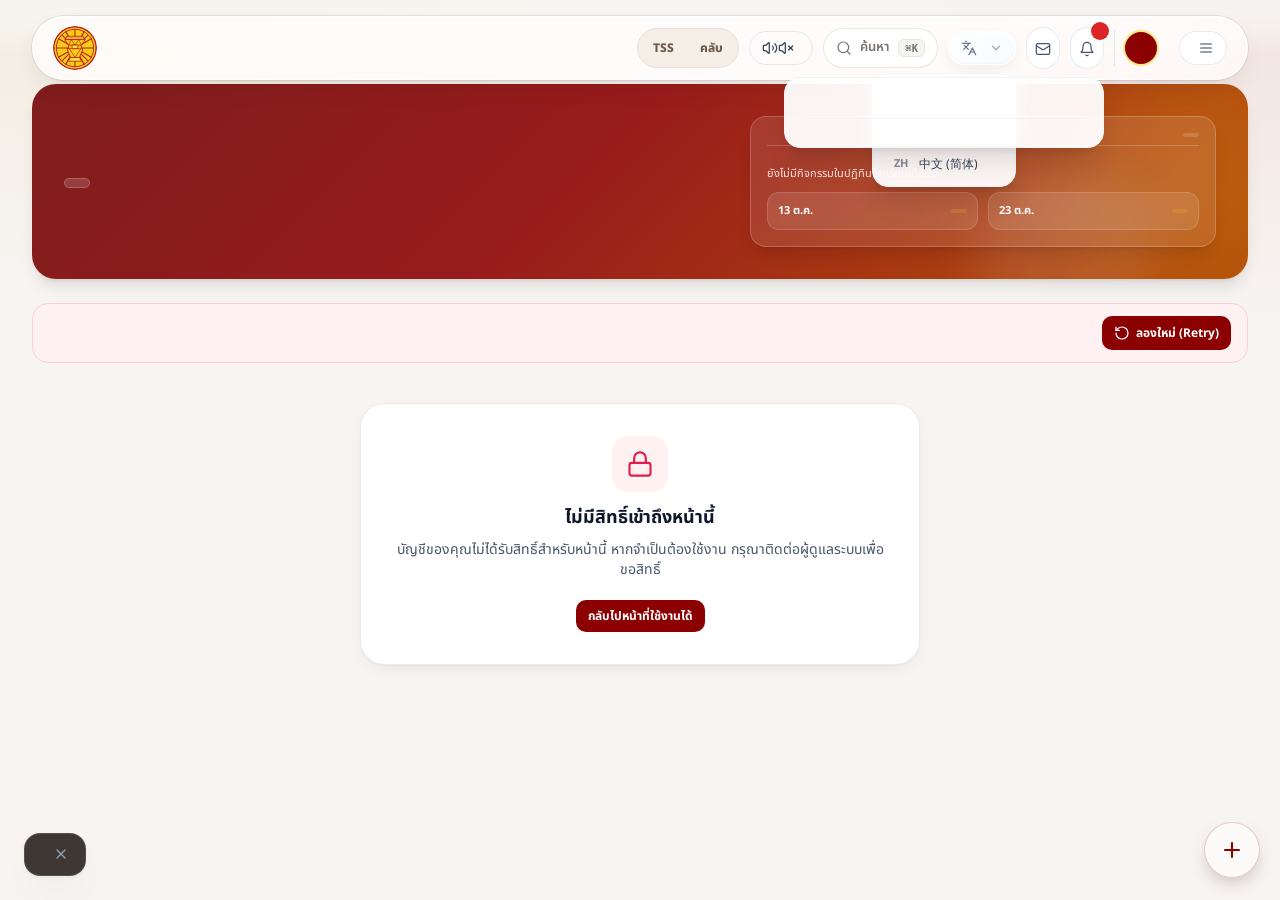
==== dev/index.html @ 31b565ce "Add files via upload" ====
<!DOCTYPE html>
<html lang="th">
<head>
    <meta charset="UTF-8">
    <meta name="viewport" content="width=device-width, initial-scale=1.0">
    <meta name="referrer" content="no-referrer">
    <!-- Favicon: Thammasat University emblem supplied by the school (embedded, no external request) -->
    <link rel="icon" type="image/png" sizes="32x32" href="[data-uri]">
    <link rel="apple-touch-icon" sizes="180x180" href="[data-uri]">
    <meta name="theme-color" content="#8b0000">
    <!-- ===== CONFIGURATION ======================================================================
         If this HTML is hosted OUTSIDE Google Apps Script, put your Web App URL here, e.g.
         apiUrl: 'https://script.google.com/macros/s/AKfy.../exec'
         Leave empty when the page is served by the Apps Script project itself (doGet).
         This URL is not a secret. Never put passwords or keys in this file.
         ========================================================================================= -->
    <script src="config.js"></script>
    <script>/* Boot guard — if the page cannot start (a script fails, a library is blocked, or the server never answers), show why and what to try,
   instead of a blank or endless loading screen. Shows nothing when the app starts normally. No data is sent anywhere. */
(function () {
  var errs = [];
  window.addEventListener('error', function (e) {
    var src = e && e.target && e.target !== window && (e.target.src || e.target.href);
    errs.push(src ? 'โหลดไฟล์ไม่ได้: ' + String(src).split('?')[0] : String((e && e.message) || 'script error'));
  }, true);
  window.addEventListener('unhandledrejection', function (e) { var r = e && e.reason; if (r && !r.isFromCancelledTransition) errs.push(String(r.message || r)); });
  function state() {
    var b = document.body;
    if (!window.Alpine || !b || !b._x_dataStack) return 'noalpine';
    try { var d = window.Alpine.$data(b); if (d.authView === 'loading' && !d.isLoggedIn) return 'noserver'; } catch (e) { return 'noalpine'; }
    return 'ok';
  }
  function show(kind) {
    if (document.getElementById('tss-boot-guard')) return;
    var box = document.createElement('div');
    box.id = 'tss-boot-guard'; box.setAttribute('role', 'alert');
    box.style.cssText = 'position:fixed;inset:0;z-index:2147483000;background:#faf7f5;display:flex;align-items:flex-start;justify-content:center;overflow:auto;padding:24px 16px;font-family:Sarabun,system-ui,-apple-system,sans-serif;color:#1f1b18';
    var ua = navigator.userAgent, ios = /iPhone|iPad|iPod/.test(ua) || (/Macintosh/.test(ua) && 'ontouchend' in document), safari = /Safari/.test(ua) && !/Chrome|CriOS|FxiOS|EdgiOS/.test(ua);
    var title = kind === 'noserver' ? 'เชื่อมต่อเซิร์ฟเวอร์ของระบบไม่ได้' : 'หน้าเว็บโหลดไม่สมบูรณ์';
    var steps = [
      'กด “โหลดใหม่” ด้านล่าง หรือปิดแท็บแล้วเปิดลิงก์ระบบใหม่',
      'ถ้าในเบราว์เซอร์นี้ลงชื่อเข้าใช้ Google ไว้มากกว่า 1 บัญชี ให้ออกจากระบบบัญชี Google ทั้งหมดในเบราว์เซอร์นี้ แล้วเปิดลิงก์ระบบใหม่ (ระบบนี้ไม่ต้องใช้บัญชี Google)',
      ios || safari ? 'iPhone/iPad: ตั้งค่า → แอป → Safari → ขั้นสูง → ข้อมูลเว็บไซต์ → ค้นหาและลบ “google.com” และ “googleusercontent.com” แล้วเปิดใหม่' : 'ล้างข้อมูลเว็บไซต์ (คุกกี้และแคช) ของ google.com และ googleusercontent.com แล้วเปิดใหม่',
      'ถ้าเปิดในโหมดส่วนตัว (Private) ได้ แสดงว่าปัญหาอยู่ที่ข้อมูลหรือบัญชีที่ค้างในเบราว์เซอร์ ไม่ใช่ข้อมูลในระบบ'
    ];
    var detail = (errs.slice(0, 3).join(' | ') || (kind === 'noserver' ? 'ไม่มีคำตอบจากเซิร์ฟเวอร์' : 'สคริปต์ของหน้าไม่เริ่มทำงาน')) + ' • ' + (ios ? 'iOS/iPadOS ' : '') + (safari ? 'Safari' : ua.replace(/^.*\)\s*/, '').slice(0, 60));
    box.innerHTML = '<div style="max-width:560px;width:100%;background:#fff;border:1px solid #ece4df;border-radius:20px;padding:22px;box-shadow:0 20px 40px -24px rgba(41,32,28,.4)">' +
      '<div style="font-size:12px;font-weight:800;color:#8b0000;letter-spacing:.04em">TSS CareSpace</div>' +
      '<h1 style="font-size:20px;font-weight:800;margin:4px 0 10px">' + title + '</h1>' +
      '<ol style="list-style:decimal;padding-left:20px;margin:0 0 14px;display:flex;flex-direction:column;gap:6px;font-size:15px;line-height:1.55"></ol>' +
      '<button type="button" style="min-height:44px;padding:0 18px;border-radius:12px;background:#8b0000;color:#fff;font-weight:700;font-size:15px;border:0">โหลดใหม่</button>' +
      '<p style="margin-top:14px;font-size:12px;color:#78716c;word-break:break-word">ถ้ายังเปิดไม่ได้ ถ่ายภาพหน้าจอนี้ส่งให้ผู้ดูแลระบบ — รายละเอียด: <span></span></p></div>';
    var ol = box.querySelector('ol');
    steps.forEach(function (s) { var li = document.createElement('li'); li.textContent = s; ol.appendChild(li); });
    box.querySelector('span').textContent = detail;
    box.querySelector('button').addEventListener('click', function () { location.reload(); });
    (document.body || document.documentElement).appendChild(box);
  }
  function check(kind, ms) { setTimeout(function () { var s = state(); if (s === kind || (kind === 'noserver' && s === 'noalpine')) show(s); }, ms); }
  function arm() { check('noalpine', 15000); check('noserver', 30000); }
  if (document.readyState === 'loading') document.addEventListener('DOMContentLoaded', arm); else arm();
})();
</script>
    <title>ระบบดูแลช่วยเหลือนักเรียน - โรงเรียนสาธิตแห่งมหาวิทยาลัยธรรมศาสตร์</title>
    <!-- Tailwind CSS: compiled at build time (gen/assemble_fe.py); placed where the CDN script stood, before the design layers -->
    <link rel="stylesheet" href="css/app-5-7f25c49896.css" id="tss-tw">
    <!-- Alpine.js -->
    <script defer src="https://cdn.jsdelivr.net/npm/alpinejs@3.x.x/dist/cdn.min.js"></script>
    <!-- Chart.js for Spider Web Radar Chart -->
    
    <!-- SheetJS (xlsx) for Real .xlsx Export -->
    
    <!-- Google Fonts: Inter, Sarabun, Mali -->
    <link href="https://fonts.googleapis.com/css2?family=Inter:wght@300;400;500;600;700&family=Noto+Sans+Thai:wght@400;500;600;700&family=Mali:wght@400;500;600;700&family=Sarabun:wght@200;300;400;500;600;700&display=swap" rel="stylesheet">
    <link rel="stylesheet" href="css/app-6-52cddccffd.css">
<style id="tss-care">
/* ===== การดูแลต่อเนื่องและความปลอดภัย ===== */
.sg-box{margin-top:10px;background:#fff;border:1.5px solid #f3c6c6;border-radius:14px;padding:10px 12px;color:#4a1212}
.sg-box b{display:block;color:var(--tss-red);margin-bottom:4px}.sg-box ol{list-style:decimal;padding-left:20px;display:flex;flex-direction:column;gap:3px;font-size:13.5px}
.sg-contacts{margin-top:6px;font-size:13px;font-weight:700;color:#7c2d12}.sg-after{border-color:var(--tss-red-500);background:var(--tss-red-50)}
.sf-box{border:1.5px solid #f3c6c6}.sf-count{font-size:12px;font-weight:800;padding:2px 10px;border-radius:999px;background:var(--tss-orange-50);color:#9a3412;border:1px solid #fed7aa}
.sf-steps{display:flex;flex-direction:column;gap:8px;margin-top:8px}
.sf-steps li{display:flex;gap:10px;align-items:flex-start;border:1px solid var(--tss-line);border-radius:12px;padding:9px 11px;background:#fff}
.sf-steps li.is-done{background:#f3fbf6;border-color:#bfe8cf}
.sf-steps small{display:block;font-size:12.5px;color:var(--tss-mute)}
.sf-n{flex:none;width:26px;height:26px;border-radius:50%;display:grid;place-items:center;font-weight:800;font-size:13px;background:var(--tss-orange-50);color:#9a3412}
.sf-steps li.is-done .sf-n{background:#16a34a;color:#fff}
.sf-form{margin-top:8px;display:flex;flex-direction:column;gap:8px;background:var(--tss-bg);border:1px dashed var(--tss-line-2);border-radius:12px;padding:10px}
.tl-s-late{background:var(--tss-red-50);color:var(--tss-red);border-color:#f3c6c6}
.cp-grid{display:grid;grid-template-columns:repeat(auto-fit,minmax(300px,1fr));gap:12px}
.cp-h{display:flex;align-items:center;gap:8px;flex-wrap:wrap;margin-bottom:6px}.cp-h h5{font-size:15px;font-weight:800;color:var(--tss-ink)}
.cp-tier{display:inline-flex;align-items:center;gap:6px;font-weight:800;border-radius:12px;padding:6px 12px;background:var(--tss-yellow-50);color:#854d0e;border:1px solid #fde68a}
.cp-tier.cp-tier-2{background:var(--tss-orange-50);color:#9a3412;border-color:#fed7aa}.cp-tier.cp-tier-3{background:var(--tss-red-50);color:var(--tss-red);border-color:#f3c6c6}
.cp-str,.cp-refs,.cp-consent,.cp-disc{display:flex;flex-direction:column;gap:6px}
.cp-str li,.cp-refs li,.cp-consent li,.cp-disc li{display:flex;gap:8px;align-items:flex-start;flex-wrap:wrap;border:1px solid var(--tss-line);border-radius:12px;padding:8px 10px;background:#fff;font-size:13.5px}
.cp-str li .min-w-0,.cp-refs li .min-w-0,.cp-consent li .min-w-0,.cp-disc li .min-w-0{flex:1}
.cp-form{background:var(--tss-bg);border:1px solid var(--tss-line);border-radius:16px;padding:12px;display:flex;flex-direction:column;gap:10px}
.cp-acts{display:flex;gap:6px;flex-wrap:wrap}.cp-close{border-color:#f3c6c6}
.rv-list{display:flex;flex-direction:column;gap:8px}
.rv-list li{display:flex;gap:12px;align-items:flex-start;flex-wrap:wrap;border:1px solid var(--tss-line);border-left:4px solid var(--tss-yellow-500);border-radius:14px;padding:10px 12px;background:#fff}
.rv-txt{flex:1;min-width:220px;font-size:13.5px}.rv-acts{display:flex;gap:6px;flex-wrap:wrap}
.rv-move{width:100%;display:flex;gap:8px;flex-wrap:wrap;align-items:flex-end;background:var(--tss-bg);border-radius:12px;padding:8px}
.io-grid{display:grid;grid-template-columns:repeat(auto-fit,minmax(260px,1fr));gap:12px;margin-top:8px}
.io-h{display:block;font-size:13px;font-weight:800;color:var(--tss-text);margin-bottom:6px}
.io-list{display:flex;flex-direction:column;gap:6px}.io-list li{display:flex;gap:8px;align-items:center;flex-wrap:wrap;font-size:13.5px;border:1px solid var(--tss-line);border-radius:12px;padding:8px 10px;background:#fff}
.ov-table{width:100%;border-collapse:collapse;font-size:13.5px}.ov-table th,.ov-table td{padding:8px 10px;border-bottom:1px solid var(--tss-line);text-align:center}.ov-table th:first-child,.ov-table td:first-child{text-align:left}
.ov-table th{background:var(--tss-bg);font-size:12px;color:var(--tss-mute)}

.ov-hot{color:var(--tss-red);font-weight:800}
</style>
<style id="tss-bullying">
/* ===== School Bullying ===== */
.bl-ico{color:var(--tss-red)}
.bl-chip{display:inline-flex;align-items:center;font-size:11.5px;font-weight:700;padding:2px 9px;border-radius:999px;background:var(--tss-bg);color:var(--tss-text);border:1px solid var(--tss-line)}
.bl-chip.bl-sev1{background:var(--tss-yellow-50);color:#854d0e;border-color:#fde68a}.bl-chip.bl-sev2{background:var(--tss-orange-50);color:#9a3412;border-color:#fed7aa}
.bl-chip.bl-sev3{background:var(--tss-red-50);color:var(--tss-red);border-color:#f3c6c6}.bl-chip.bl-ok{background:#e9f8ef;color:#137a3f;border-color:#bfe8cf}
.bl-hot{background:var(--tss-red)!important;color:#fff!important}
.bl-list{display:flex;flex-direction:column;gap:8px}
.bl-list li{display:flex;gap:12px;align-items:flex-start;flex-wrap:wrap;background:#fff;border:1px solid var(--tss-line);border-left:5px solid #fde68a;border-radius:14px;padding:12px 14px}
.bl-list li.bl-sev2{border-left-color:#fdba74}.bl-list li.bl-sev3{border-left-color:var(--tss-red-500)}.bl-list li.is-done{opacity:.75}
.bl-no{font-size:13.5px;color:var(--tss-red);letter-spacing:.02em}.bl-who{font-size:14px;color:var(--tss-ink);margin-top:3px}
.bl-due{font-size:12.5px;font-weight:700;color:#9a3412;margin-top:2px}.bl-due.is-late{color:var(--tss-red)}
.bl-types{display:grid;grid-template-columns:repeat(auto-fill,minmax(200px,1fr));gap:8px}
.bl-type{display:flex;flex-direction:column;gap:2px;text-align:left;border:1.5px solid var(--tss-line);border-radius:14px;padding:10px 12px;background:#fff;transition:border-color .15s,background .15s}
.bl-type b{font-size:14px;color:var(--tss-ink)}.bl-type small{font-size:12px;color:var(--tss-mute)}
.bl-type.is-on{border-color:var(--tss-orange);background:var(--tss-orange-50)}.bl-type.is-sx.is-on{border-color:var(--tss-red);background:var(--tss-red-50)}
.bl-sevs{display:flex;flex-direction:column;gap:6px}
.bl-sev{display:flex;gap:10px;align-items:flex-start;border:1.5px solid var(--tss-line);border-radius:12px;padding:8px 12px;cursor:pointer;background:#fff}
.bl-sev b{display:block;font-size:14px}.bl-sev small{display:block;font-size:12.5px;color:var(--tss-mute)}.bl-sev input{margin-top:4px;accent-color:var(--tss-red)}
.bl-sev.is-on.bl-sev1{border-color:#eab308;background:var(--tss-yellow-50)}.bl-sev.is-on.bl-sev2{border-color:var(--tss-orange-500);background:var(--tss-orange-50)}.bl-sev.is-on.bl-sev3{border-color:var(--tss-red-500);background:var(--tss-red-50)}
.bl-sev.is-dis{opacity:.45;cursor:not-allowed}
.bl-party{align-items:flex-start}.bl-sugg{display:flex;flex-wrap:wrap;gap:4px;margin-top:4px}.bl-sugg button{font-size:12.5px;padding:3px 9px;border-radius:999px;background:var(--tss-red-50);color:var(--tss-red);border:1px solid #f3c6c6}
.bl-grid{display:grid;grid-template-columns:repeat(auto-fit,minmax(280px,1fr));gap:12px}
.bl-bar{display:grid;grid-template-columns:minmax(90px,38%) 1fr 32px;gap:8px;align-items:center;font-size:13px;margin:4px 0}
.bl-bar i{display:block;height:10px;border-radius:99px;background:linear-gradient(90deg,var(--tss-orange-500),var(--tss-red-500));min-width:2px}.bl-bar b{text-align:right}
.bl-months{display:flex;align-items:flex-end;gap:6px;height:140px;padding-top:8px}
.bl-mo{flex:1;display:flex;flex-direction:column;align-items:center;justify-content:flex-end;height:100%;gap:2px;font-size:11px;color:var(--tss-mute)}
.bl-mo i{width:100%;max-width:28px;border-radius:6px 6px 2px 2px;background:linear-gradient(180deg,var(--tss-orange-500),var(--tss-red))}.bl-mo b{font-size:11.5px;color:var(--tss-ink)}
.bl-red{color:var(--tss-red)!important}.bl-orange{color:var(--tss-orange)!important}
.bl-hero{background:#fff;border:1px solid var(--tss-line);border-left:6px solid #fde68a;border-radius:18px;padding:14px 16px}
.bl-hero.bl-sev2{border-left-color:var(--tss-orange-500)}.bl-hero.bl-sev3{border-left-color:var(--tss-red-500);background:linear-gradient(90deg,#fff7f7,#fff)}
.bl-steps{display:grid;grid-template-columns:repeat(auto-fill,minmax(200px,1fr));gap:8px}
.bl-step{display:flex;flex-direction:column;gap:2px;text-align:left;border:1.5px solid var(--tss-line);border-radius:14px;padding:10px 12px;background:#fff}
.bl-step b{font-size:13.5px;color:var(--tss-ink)}.bl-step small{font-size:12px;color:var(--tss-mute);overflow-wrap:anywhere}
.bl-step.is-done{border-color:#bfe8cf;background:#f3fbf6}.bl-step.is-done b::after{content:" ✓";color:#16a34a}
.bl-stepform{border:1.5px dashed var(--tss-line-2);background:var(--tss-bg)}
.bl-assign{display:grid;grid-template-columns:repeat(auto-fill,minmax(220px,1fr));gap:2px}
.bl-log{display:flex;flex-direction:column;gap:8px}.bl-log li{border:1px solid var(--tss-line);border-radius:12px;padding:8px 10px;font-size:13.5px;background:#fff;display:flex;flex-wrap:wrap;gap:6px;align-items:center}
.bl-log li p{width:100%}.bl-log li.is-late{border-color:#f3c6c6;background:var(--tss-red-50)}
.bl-ol{list-style:decimal;padding-left:20px;display:flex;flex-direction:column;gap:3px;font-size:14px}
.bl-sx{border-color:#f3c6c6}
.bl-linkbox{display:flex;gap:14px;align-items:center;flex-wrap:wrap;background:#fff;border:1px dashed var(--tss-line-2);border-radius:16px;padding:12px 14px}
.bl-url{font-family:ui-monospace,monospace;font-size:12.5px;word-break:break-all;color:var(--tss-red)}.bl-qr{min-width:168px;min-height:40px}
/* public form */
.blp-wrap{position:fixed;inset:0;z-index:2000;background:linear-gradient(160deg,#fff7ed,#fdf2f2);overflow-y:auto;padding:20px 16px;display:flex;justify-content:center;align-items:flex-start}
.blp-card{width:min(100%,720px);background:#fff;border:1px solid var(--tss-line);border-radius:24px;padding:20px;box-shadow:0 30px 60px -36px rgba(41,32,28,.45);display:flex;flex-direction:column;gap:12px}
.blp-head{display:flex;gap:12px;align-items:center}.blp-logo{width:48px;height:48px;object-fit:contain}
.blp-h{font-size:21px;font-weight:800;color:var(--tss-ink);line-height:1.3}
.blp-notice{background:var(--tss-orange-50);border:1px solid #fed7aa;color:#7c2d12;border-radius:14px;padding:10px 12px;font-size:14.5px;line-height:1.6}
.blp-send{width:100%;min-height:52px;border-radius:16px;background:var(--tss-red);color:#fff;font-size:17px;font-weight:800}
.blp-send:disabled{opacity:.6}.blp-ref{font-size:20px;color:var(--tss-red);letter-spacing:.05em}
@media (max-width:640px){.blp-wrap{padding:0}.blp-card{border-radius:0;min-height:100%}.bl-bar{grid-template-columns:minmax(80px,40%) 1fr 28px}}
.bl-tabs{display:flex;flex-wrap:wrap;gap:6px;border-bottom:1.5px solid var(--tl-line);padding-bottom:6px}
.bl-tab{border:1.5px solid transparent;border-radius:10px;padding:7px 12px;font-size:14px;font-weight:700;color:#5b4636;background:transparent;cursor:pointer}
.bl-tab:hover{background:#fff7ed}
.bl-tab.is-active{border-color:#b45309;background:#fff7ed;color:#7c2d12}

.rtc-opt-bl:hover{border-color:#f3c6c6;background:#fff8f8}.rtc-opt-bl .rtc-ico{background:var(--tss-red-50);color:var(--tss-red)}
</style>
<style id="tss-home">
/* ===== Today page + quick record + tips ===== */
.hm-hero{background:linear-gradient(135deg,#fff 0%,#fff7ed 70%,#fef3c7 100%)!important}
.hm-h{color:var(--tss-ink)}
.hm-pref{display:inline-flex;align-items:center;gap:6px;font-size:13px;font-weight:600;color:#5b4636}.hm-pref input{accent-color:var(--tss-red)}
.hm-actions{display:grid;grid-template-columns:repeat(auto-fill,minmax(150px,1fr));gap:8px;margin-top:14px}
.hm-act{display:flex;align-items:center;gap:8px;min-height:52px;border:1.5px solid var(--tss-line);border-radius:14px;background:#fff;padding:10px 12px;font-size:14px;font-weight:700;color:var(--tss-ink);text-align:left}
.hm-act:hover{border-color:var(--tss-orange-500);background:var(--tss-orange-50)}.hm-act svg{color:var(--tss-orange);flex-shrink:0}
.hm-act.is-main{background:var(--tss-red);border-color:var(--tss-red);color:#fff}.hm-act.is-main svg{color:#fff}.hm-act.is-main:hover{background:var(--tss-red-600,#b91c1c)}
.hm-tip{display:flex;align-items:flex-start;gap:8px;font-size:13px;color:#7a4a00;background:var(--tss-yellow-50);border:1px solid #fde68a;border-radius:14px;padding:10px 12px}
.hm-tip>svg{color:#b45309;flex-shrink:0;margin-top:2px}.hm-tip>span{flex:1}
.hm-tip-x{border:0;background:transparent;color:#7a4a00;padding:2px;border-radius:8px;flex-shrink:0}.hm-tip-x:hover{background:#fde68a}
.hm-list{display:flex;flex-direction:column;gap:8px}
.hm-item{width:100%;display:flex;align-items:center;gap:12px;text-align:left;background:#fff;border:1px solid var(--tss-line);border-left:5px solid #fde68a;border-radius:14px;padding:12px 14px}
.hm-item:hover{background:#fffaf5}.hm-item.is-due{border-left-color:var(--tss-orange-500)}.hm-item.is-urgent{border-left-color:var(--tss-red)}
.hm-item b{display:block;font-size:14.5px;color:var(--tss-ink)}.hm-item small{display:block;font-size:12.5px;color:var(--tss-mute);margin-top:2px}
.hm-ico{width:36px;height:36px;border-radius:12px;display:grid;place-items:center;background:var(--tss-orange-50);color:var(--tss-orange);flex-shrink:0}
.hm-item.is-urgent .hm-ico{background:var(--tss-red-50);color:var(--tss-red)}
.hm-lv{font-size:11.5px;font-weight:800;padding:2px 9px;border-radius:999px;background:var(--tss-yellow-50);color:#854d0e;border:1px solid #fde68a;flex-shrink:0}
.hm-lv.is-due{background:var(--tss-orange-50);color:#9a3412;border-color:#fed7aa}.hm-lv.is-urgent{background:var(--tss-red);color:#fff;border-color:var(--tss-red)}
.hm-empty{display:flex;flex-direction:column;align-items:center;gap:4px;padding:18px;text-align:center}.hm-empty svg{color:#16a34a}
.tl-link{border:0;background:transparent;color:var(--tss-red);font-weight:700;font-size:13px;text-decoration:underline;text-underline-offset:3px;padding:0}
.hq-back{align-items:flex-end!important}
.hq-sheet{background:#fff;width:100%;max-width:640px;max-height:92vh;overflow:auto;border-radius:22px 22px 0 0;padding:16px 16px 0;box-shadow:0 -10px 40px rgba(60,20,0,.18);margin:0 auto}
@media (min-width:768px){.hq-back{align-items:center!important}.hq-sheet{border-radius:22px;padding-bottom:16px}}
.hq-top{display:flex;justify-content:space-between;align-items:flex-start;gap:8px}.hq-h{font-size:18px;font-weight:800;color:var(--tss-ink)}
.hq-steps{display:flex;gap:6px;margin:10px 0 14px}.hq-steps i{flex:1;height:5px;border-radius:99px;background:var(--tss-line)}.hq-steps i.is-on{background:linear-gradient(90deg,var(--tss-orange-500),var(--tss-red))}
.hq-chips{display:grid;grid-template-columns:repeat(auto-fill,minmax(150px,1fr));gap:8px;margin-top:6px}
.hq-stu{display:flex;flex-direction:column;align-items:flex-start;min-height:52px;border:1.5px solid var(--tss-line);border-radius:14px;background:#fff;padding:8px 12px;text-align:left}
.hq-stu b{font-size:14px;color:var(--tss-ink)}.hq-stu small{font-size:12px;color:var(--tss-mute)}.hq-stu:hover{border-color:var(--tss-orange-500);background:var(--tss-orange-50)}
.hq-who{display:flex;align-items:center;gap:8px;flex-wrap:wrap;background:var(--tss-orange-50);border:1px solid #fed7aa;border-radius:12px;padding:8px 12px}.hq-who small{color:var(--tss-mute)}.hq-who .tl-link{margin-left:auto}
.hq-codes{display:grid;grid-template-columns:repeat(auto-fill,minmax(220px,1fr));gap:6px;margin-top:6px}
.hq-code{display:flex;align-items:center;gap:8px;min-height:48px;text-align:left;border:1.5px solid var(--tss-line);border-radius:12px;background:#fff;padding:8px 10px;font-size:13.5px;color:var(--tss-ink)}
.hq-code.is-on{border-color:var(--tss-orange);background:var(--tss-orange-50)}.hq-code.is-sens.is-on{border-color:var(--tss-red);background:var(--tss-red-50)}
.hq-bar{position:sticky;bottom:0;background:linear-gradient(180deg,rgba(255,255,255,0),#fff 30%);padding:12px 0 14px}
.hq-save{width:100%;min-height:52px;border:0;border-radius:14px;background:var(--tss-red);color:#fff;font-weight:800;font-size:16px}.hq-save:disabled{opacity:.5}
.hq-ok{color:#16a34a}
</style>
<style id="tss-pbis">
/* ===== Positive behaviour • ABC • CICO ===== */
.pb-star{color:var(--tss-orange)}
.pb-in{border:1.5px solid var(--tss-line);border-radius:10px;padding:8px 10px;font-size:14px;background:#fff;min-width:0}.pb-in:focus{outline:2px solid var(--tss-orange-500);outline-offset:1px}
.pb-ratios{display:grid;grid-template-columns:repeat(auto-fit,minmax(200px,1fr));gap:10px}
.pb-ratio{border:1px solid var(--tss-line);border-radius:14px;padding:10px 14px;background:#fff;display:flex;flex-direction:column}
.pb-ratio small{color:var(--tss-mute);font-size:12px}.pb-ratio b{font-size:24px;color:var(--tss-ink)}.pb-ratio span{font-size:12.5px;color:var(--tss-mute)}
.pb-ratio.is-good{border-color:#bfe8cf;background:#f3fbf6}.pb-ratio.is-mid{border-color:#fde68a;background:var(--tss-yellow-50)}.pb-ratio.is-low{border-color:#fed7aa;background:var(--tss-orange-50)}
.pb-list{display:flex;flex-direction:column;gap:6px;margin-top:10px}.pb-list li{display:flex;gap:10px;align-items:flex-start;border:1px solid var(--tss-line);border-radius:12px;padding:8px 12px;background:#fff}
.pb-list b{display:block;font-size:14px}.pb-list small{display:block;font-size:12px;color:var(--tss-mute)}.pb-dot{width:10px;height:10px;border-radius:99px;background:#f59e0b;margin-top:6px;flex-shrink:0}
.cico-plan{border:1px solid var(--tss-line);border-radius:16px;padding:12px 14px;margin-top:10px;background:#fff}.cico-plan.is-done{opacity:.8;background:#fafaf9}
.cico-goals{list-style:decimal;padding-left:22px;margin:8px 0;font-size:14px}
.cico-sum{display:flex;flex-wrap:wrap;gap:6px 14px;font-size:13px;font-weight:700;color:#5b4636}
.cico-chart svg{width:100%;height:auto;max-height:200px;margin-top:6px}
.cico-grid{stroke:var(--tss-line);stroke-width:1}.cico-target{stroke:var(--tss-red);stroke-width:1.5;stroke-dasharray:6 5}
.cico-line{fill:none;stroke:var(--tss-orange);stroke-width:2.5}.cico-pt{fill:#fff;stroke:var(--tss-orange);stroke-width:2}.cico-pt.is-met{fill:var(--tss-orange)}
.cico-days{display:grid;grid-template-columns:repeat(auto-fill,minmax(170px,1fr));gap:6px;margin-top:8px}
.cico-day{display:flex;flex-direction:column;align-items:flex-start;text-align:left;border:1px solid var(--tss-line);border-left:4px solid #fde68a;border-radius:12px;padding:6px 10px;background:#fff;font-size:13px}
.cico-day.is-met{border-left-color:#16a34a}.cico-day small{font-size:11.5px;color:var(--tss-mute)}
.cico-pers{display:flex;flex-wrap:wrap;gap:6px;margin-bottom:6px}.cico-pers input{width:110px}
.cico-tbl th,.cico-tbl td{white-space:normal;vertical-align:middle}
.cico-seg{display:inline-flex;border:1.5px solid var(--tss-line);border-radius:10px;overflow:hidden}
.cico-seg button{min-width:38px;min-height:38px;font-weight:800;background:#fff;color:var(--tss-ink);border-right:1px solid var(--tss-line)}.cico-seg button:last-child{border-right:0}
.cico-seg button.is-on.is-v2{background:#16a34a;color:#fff}.cico-seg button.is-on.is-v1{background:#f59e0b;color:#fff}.cico-seg button.is-on.is-v0{background:var(--tss-red);color:#fff}
.cico-live{font-weight:700;font-size:14px;color:#5b4636}
.hq-kind{display:grid;grid-template-columns:1fr 1fr;gap:6px;margin-bottom:6px}
.hq-kind button{min-height:44px;border:1.5px solid var(--tss-line);border-radius:12px;background:#fff;font-weight:800;font-size:14px;color:var(--tss-ink)}
.hq-kind button.is-on{border-color:var(--tss-orange);background:var(--tss-orange-50)}.hq-kind button.is-on.is-pos{border-color:#16a34a;background:#f3fbf6;color:#137a3f}
.hq-code.is-pos.is-on{border-color:#16a34a;background:#f3fbf6}
</style>
<style id="tss-counsel">
/* ===== Counselling work ===== */
.ck-tpls{grid-template-columns:repeat(3,1fr)}
.ck-note{border:1px solid var(--tss-line);border-radius:12px;padding:8px 12px;background:#fff}.ck-note summary{cursor:pointer;display:flex;flex-wrap:wrap;gap:8px;align-items:center}
.pcp-moods{display:grid;grid-template-columns:repeat(5,1fr);gap:6px}
.pcp-mood{display:flex;flex-direction:column;align-items:center;min-height:64px;border:1.5px solid var(--tss-line);border-radius:14px;background:#fff;padding:6px}
.pcp-mood b{font-size:20px;color:var(--tss-ink)}.pcp-mood small{font-size:11.5px;color:var(--tss-mute);text-align:center}.pcp-mood.is-on{border-color:var(--tss-orange);background:var(--tss-orange-50)}
</style>
<style id="tss-prevention">
/* ===== Prevention & promotion ===== */
.pv-periods{display:flex;flex-wrap:wrap;gap:6px}
.pv-date{display:flex;flex-direction:column;align-items:center;justify-content:center;min-width:48px;border-radius:12px;background:var(--tss-orange-50);border:1px solid #fed7aa;padding:4px 6px}
.pv-date b{font-size:18px;color:var(--tss-red);line-height:1.1}.pv-date small{font-size:11px;color:#9a3412}
.pv-cards{display:grid;grid-template-columns:repeat(auto-fill,minmax(260px,1fr));gap:10px}
.pv-card{display:flex;flex-direction:column;gap:6px;border:1px solid var(--tss-line);border-radius:16px;padding:12px 14px;background:#fff}
.pv-card h4{font-size:15.5px;font-weight:800;color:var(--tss-ink)}.pv-card p{font-size:13.5px;color:#57534e}
.pv-tag{padding:6px 10px}.bl-mo.pv-watch{border-bottom:3px solid var(--tss-orange-500)}
.pv-rowerr{white-space:pre-wrap;font-size:12.5px;background:var(--tss-red-50);border:1px solid #f3c6c6;color:#7f1d1d;border-radius:10px;padding:8px 10px;max-height:200px;overflow:auto}
</style>
<style id="tss-analytics">
/* ===== Behavioral Analytics ===== */
.ba-head{display:flex;flex-wrap:wrap;align-items:flex-start;justify-content:space-between;gap:12px}
.ba-hico{width:40px;height:40px;border-radius:12px;display:grid;place-items:center;background:var(--tss-red-50);color:var(--tss-red);flex-shrink:0}
.ba-h{font-size:20px;font-weight:800;color:var(--tss-ink)}.ba-sub{font-size:13px;color:var(--tss-mute)}.ba-sec{font-size:15px;font-weight:800;color:var(--tss-ink)}
.ba-seg{display:inline-flex;border:1.5px solid var(--tss-line);border-radius:12px;overflow:hidden;background:#fff}
.ba-seg button{padding:7px 12px;font-size:13px;font-weight:700;color:#5b4636;border-right:1px solid var(--tss-line)}.ba-seg button:last-child{border-right:0}.ba-seg button.is-on{background:var(--tss-orange-50);color:#7c2d12}
.ba-kpis{display:grid;grid-template-columns:repeat(auto-fit,minmax(200px,1fr));gap:10px}.ba-kpis-sm{grid-template-columns:repeat(3,1fr)}
.ba-kpi{display:flex;gap:12px;align-items:center;background:#fff;border:1px solid var(--tss-line);border-radius:16px;padding:12px 14px;min-height:84px}
.ba-kpi small{display:block;font-size:12.5px;color:var(--tss-mute);font-weight:600}.ba-kpi b{display:block;font-size:26px;font-weight:800;color:var(--tss-ink);line-height:1.2}.ba-kpi span{display:block;font-size:12px;color:var(--tss-mute)}
.ba-kico{width:40px;height:40px;border-radius:12px;display:grid;place-items:center;background:var(--tss-orange-50);color:var(--tss-orange);flex-shrink:0}
.ba-kpi.is-red .ba-kico{background:var(--tss-red-50);color:var(--tss-red)}.ba-kpi.is-red b{color:var(--tss-red)}
.ba-grid2{display:grid;grid-template-columns:repeat(auto-fit,minmax(min(100%,420px),1fr));gap:12px}
.ba-ins{display:grid;grid-template-columns:repeat(auto-fit,minmax(min(100%,230px),1fr));gap:10px}
.ba-card{background:#fff;border:1px solid var(--tss-line);border-radius:18px;padding:14px 16px;min-width:0}
.ba-card-h{display:flex;flex-wrap:wrap;align-items:center;gap:8px;justify-content:space-between;margin-bottom:8px}.ba-card-h b{font-size:14.5px;color:var(--tss-ink);margin-right:auto}.ba-ic{color:var(--tss-orange)}
.ba-legend{display:inline-flex;align-items:center;gap:6px;font-size:12px;font-weight:700;color:#5b4636}.ba-legend i,.ba-dlist i{display:inline-block;width:10px;height:10px;border-radius:99px}
i.ba-LA{background:var(--bh-la)}i.ba-EF{background:var(--bh-ef)}i.ba-MO{background:var(--bh-mo)}
.ba-svg{width:100%;height:auto}.ba-grid{stroke:var(--tss-line);stroke-width:1}.ba-ax{font-size:10.5px;fill:#78716c}
.ba-line{fill:none;stroke-width:2.6;stroke-linejoin:round}.ba-line.ba-LA{stroke:var(--bh-la)}.ba-line.ba-EF{stroke:var(--bh-ef)}.ba-line.ba-MO{stroke:var(--bh-mo)}
.ba-dot{fill:#fff;stroke-width:2}.ba-dot.ba-LA{stroke:var(--bh-la)}.ba-dot.ba-EF{stroke:var(--bh-ef)}.ba-dot.ba-MO{stroke:var(--bh-mo)}
.ba-dist{display:flex;flex-wrap:wrap;align-items:center;gap:16px}.ba-donut{width:150px;height:150px;flex-shrink:0}
.ba-ring{fill:none;stroke:var(--tss-line);stroke-width:20}.ba-seg{fill:none;stroke-width:20}.ba-seg.ba-LA{stroke:var(--bh-la)}.ba-seg.ba-EF{stroke:var(--bh-ef)}.ba-seg.ba-MO{stroke:var(--bh-mo)}
.ba-dn-n{font-size:22px;font-weight:800;fill:var(--tss-ink)}.ba-dn-l{font-size:11px;fill:#78716c}
.ba-dlist{flex:1;min-width:180px;display:flex;flex-direction:column;gap:8px}.ba-dlist li{display:grid;grid-template-columns:12px 1fr auto;gap:2px 8px;align-items:center;font-size:13.5px}.ba-dlist small{color:var(--tss-mute)}.ba-dlist .ba-dn{grid-column:2/4;font-size:11.5px}
.ba-li{display:flex;flex-wrap:wrap;align-items:center;gap:6px;font-size:13.5px;margin:4px 0}.ba-li small{margin-left:auto;color:var(--tss-mute);font-weight:700}
.ba-bar{display:grid;grid-template-columns:minmax(110px,42%) 1fr 34px;gap:4px 8px;align-items:center;font-size:13px;margin:6px 0}
.ba-bar>i{display:block;height:10px;border-radius:99px;min-width:2px;background:var(--bh-ef)}.ba-bar>i.ba-LA{background:var(--bh-la)}.ba-bar>i.ba-MO{background:var(--bh-mo)}.ba-bar>b{text-align:right}.ba-bar>small{grid-column:1/4;font-size:11.5px;color:var(--tss-mute);margin-top:-4px}
.ba-foot{font-size:12px;color:var(--tss-mute)}
.ba-empty{display:flex;flex-direction:column;align-items:center;gap:4px;text-align:center;padding:18px;border:1px dashed var(--tss-line);border-radius:16px;color:var(--tss-mute)}
.ba-imp{display:flex;flex-wrap:wrap;align-items:center;gap:8px;border-top:1px solid var(--tss-line);padding:8px 0}.ba-imp:first-of-type{border-top:0}.ba-imp-n{margin-left:auto;font-weight:800;color:var(--tss-ink)}
.ba-filters{display:grid;grid-template-columns:repeat(auto-fill,minmax(150px,1fr));gap:8px;align-items:end}
.ba-scroll{max-height:340px;overflow:auto}
.ba-li .ba-tx{flex:1;min-width:0;overflow:hidden;text-overflow:ellipsis;white-space:nowrap}
.ba-bar>span{min-width:0;overflow:hidden;text-overflow:ellipsis;white-space:nowrap}
@media (max-width:640px){.ba-kpis{grid-template-columns:1fr 1fr;gap:8px}.ba-kpi{flex-direction:column;align-items:flex-start;gap:6px;min-height:0;padding:10px 12px}.ba-kpi b{font-size:22px}.ba-kico{width:32px;height:32px}.ba-head .tl-btn{width:100%;justify-content:center}}
</style>
<style id="tss-ux">
/* ===== Modern refresh + ease-of-use layer (theme: red / orange / yellow / white) ===== */
body{background:radial-gradient(1200px 600px at 10% -10%,#fff4e6 0%,rgba(255,244,230,0) 60%),radial-gradient(900px 500px at 110% 0%,#fdecec 0%,rgba(253,236,236,0) 55%),#fffaf6!important}
.tss-card{border:1px solid rgba(120,53,15,.08)!important;box-shadow:0 1px 2px rgba(60,20,0,.04),0 8px 24px -12px rgba(60,20,0,.10)!important}
.tss-main{padding-top:1.25rem}
:focus-visible{outline:2px solid var(--tss-orange-500,#f97316);outline-offset:2px}
.tl-btn{border-radius:12px}
.tl-btn-primary{box-shadow:0 6px 14px -8px rgba(139,0,0,.55)}
/* header */
.hdr-search{display:inline-flex;align-items:center;gap:8px;height:40px;padding:0 12px;border-radius:999px;border:1px solid rgba(120,53,15,.12);background:rgba(255,255,255,.9);color:#78716c;font-size:13px;font-weight:600;min-width:0}
.hdr-search:hover{border-color:var(--tss-orange-500);color:#7c2d12;background:#fff}
.hdr-search kbd,.gs-in kbd{font:600 10.5px/1 ui-monospace,monospace;padding:3px 6px;border-radius:6px;background:#f5f5f4;border:1px solid #e7e5e4;color:#78716c}
@media (max-width:767px){.hdr-search .hdr-txt,.hdr-search kbd{display:none}.hdr-search{width:40px;justify-content:center;padding:0}}
/* side menu */
.floating-glass-sidebar{max-width:330px!important}
.floating-glass-sidebar button.bg-slate-900{background:linear-gradient(135deg,#8b0000,#b91c1c)!important;color:#fff!important}
.side-h{display:flex;flex-direction:column;gap:2px;padding:0 10px;margin-bottom:6px;font-size:10.5px;font-weight:800;letter-spacing:.06em;text-transform:uppercase;color:#a8a29e}
.side-role{font-size:12px;letter-spacing:0;text-transform:none;font-weight:700;color:#7c2d12}
.side-item{width:100%;display:flex;align-items:center;gap:10px;padding:9px 10px;border-radius:14px;font-size:14px;font-weight:600;color:#44403c;text-align:left;transition:background .15s,color .15s}
.side-item:hover{background:var(--tss-orange-50,#fff7ed);color:#7c2d12}
.side-item.is-on{background:linear-gradient(135deg,#8b0000,#b91c1c);color:#fff;box-shadow:0 8px 18px -10px rgba(139,0,0,.6)}
.side-ico{width:30px;height:30px;border-radius:10px;display:grid;place-items:center;background:#fff;border:1px solid rgba(120,53,15,.1);color:#9a3412;flex-shrink:0}
.side-item.is-on .side-ico{background:rgba(255,255,255,.16);border-color:transparent;color:#fff}
.side-more{width:100%;display:flex;align-items:center;justify-content:space-between;margin-top:6px;padding:9px 12px;border-radius:12px;border:1px dashed rgba(120,53,15,.25);font-size:13px;font-weight:700;color:#7c2d12}
.side-more:hover{background:#fffaf5}
[data-menu-all]{padding-top:4px;border-top:1px solid rgba(120,53,15,.08)}
/* home: today on top */
.hm-dash{background:linear-gradient(135deg,#fff 0%,#fff7ed 65%,#fef3c7 100%)!important}
.hmd-h{font-size:22px;font-weight:800;color:var(--tss-ink)}
.hmd-cta{min-height:44px;padding-left:16px;padding-right:16px}
/* global search */
.gs-back{align-items:flex-start!important;padding-top:10vh!important}
.gs-panel{width:min(640px,calc(100vw - 32px));background:#fff;border-radius:20px;box-shadow:0 30px 80px -20px rgba(60,20,0,.35);overflow:hidden;margin:0 auto}
.gs-in{display:flex;align-items:center;gap:10px;padding:14px 16px;border-bottom:1px solid #f5f5f4;color:#a8a29e}
.gs-in input{flex:1;min-width:0;border:0;outline:0;font-size:16px;color:var(--tss-ink);background:transparent}
.gs-list{max-height:min(60vh,420px);overflow:auto;padding:6px}
.gs-it{width:100%;display:flex;align-items:center;gap:12px;padding:10px 12px;border-radius:12px;text-align:left}
.gs-it b{display:block;font-size:14.5px;color:var(--tss-ink)}.gs-it small{display:block;font-size:12px;color:var(--tss-mute)}
.gs-it.is-sel{background:var(--tss-orange-50,#fff7ed)}
.gs-ico{width:32px;height:32px;border-radius:10px;display:grid;place-items:center;background:#fff7ed;color:#9a3412;flex-shrink:0}
.gs-empty{padding:16px;text-align:center;color:var(--tss-mute);font-size:13px}
.gs-foot{display:flex;gap:14px;justify-content:flex-end;padding:8px 14px;border-top:1px solid #f5f5f4;font-size:11.5px;color:#a8a29e}
@media (max-width:640px){.gs-foot{display:none}}
/* care-plan tab */
.cpl-top{display:grid;grid-template-columns:1fr auto;gap:10px}
.cpl-tier,.cpl-n{background:#fff;border:1px solid var(--tss-line);border-radius:16px;padding:12px 14px;display:flex;flex-direction:column;gap:2px}
.cpl-tier small,.cpl-n small{font-size:12px;color:var(--tss-mute)}.cpl-tier b{font-size:15px;color:var(--tss-ink)}.cpl-tier span{font-size:12px;color:var(--tss-mute)}.cpl-n b{font-size:26px;color:var(--tss-red);text-align:right}
.cpl-list{display:flex;flex-direction:column;gap:8px}
.cpl-it{width:100%;display:flex;align-items:center;gap:12px;text-align:left;background:#fff;border:1px solid var(--tss-line);border-left:5px solid var(--tss-orange-500);border-radius:14px;padding:10px 12px}
.cpl-it:hover{background:#fffaf5}.cpl-it.is-done{border-left-color:#d6d3d1;opacity:.75}.cpl-it.is-late{border-left-color:var(--tss-red)}
.cpl-it b{font-size:14px;color:var(--tss-ink)}.cpl-it small{display:block;font-size:12px;color:var(--tss-mute);margin-top:2px}
@media (max-width:640px){.cpl-top{grid-template-columns:1fr}.cpl-n b{text-align:left}}
/* module switches */
.mod-list{display:grid;grid-template-columns:repeat(auto-fill,minmax(min(100%,300px),1fr));gap:8px}
.mod-sw{display:flex;align-items:center;gap:10px;background:#fff;border:1px solid var(--tss-line);border-radius:14px;padding:10px 12px;font-size:13.5px;cursor:pointer}
.mod-sw input{position:absolute;opacity:0;pointer-events:none}
.mod-sw i{position:relative;width:38px;height:22px;border-radius:99px;background:#d6d3d1;flex-shrink:0;transition:background .15s}
.mod-sw i::after{content:'';position:absolute;top:3px;left:3px;width:16px;height:16px;border-radius:99px;background:#fff;box-shadow:0 1px 2px rgba(0,0,0,.2);transition:transform .15s}
.mod-sw.is-on i{background:#16a34a}.mod-sw.is-on i::after{transform:translateX(16px)}
.mod-sw input:focus-visible + i{outline:2px solid var(--tss-orange-500);outline-offset:2px}
.mod-sw:has(input:disabled){cursor:default}
@media (max-width:520px){.hdr-search{display:none}}
/* side menu: warm greys instead of the old slate (blue-grey) */
[data-side-nav] .text-slate-400{color:#a8a29e!important}[data-side-nav] .text-slate-500{color:#78716c!important}[data-side-nav] .text-slate-600{color:#57534e!important}
[data-side-nav] .text-slate-700{color:#44403c!important}[data-side-nav] .text-slate-900{color:#1c1917!important}
[data-side-nav] .bg-slate-100,[data-side-nav] .bg-slate-100\/80{background-color:#f5f5f4!important}[data-side-nav] .bg-slate-50{background-color:#fafaf9!important}
[data-side-nav] .border-slate-100,[data-side-nav] .border-slate-200,[data-side-nav] .border-slate-200\/60,[data-side-nav] .border-slate-200\/50{border-color:#e7e5e4!important}
[data-side-nav] .hover\:bg-slate-100\/80:hover,[data-side-nav] .hover\:bg-slate-100:hover{background-color:#fff7ed!important}[data-side-nav] .hover\:text-slate-900:hover,[data-side-nav] .hover\:text-slate-700:hover{color:#7c2d12!important}
[data-side-nav] .bg-slate-900{background:linear-gradient(135deg,#8b0000,#b91c1c)!important}
/* ===== Modal shell for the newer windows (CICO plan / daily card, check-in answers, activity, event, event result) ===== */
.tss-modal-backdrop{background:rgba(41,24,16,.42)!important;backdrop-filter:blur(3px);-webkit-backdrop-filter:blur(3px)}
.tss-modal-backdrop:has(> .tss-modal-panel){z-index:95}
.tss-modal-panel{position:relative;width:min(100%,760px);max-height:calc(100vh - 32px);max-height:calc(100dvh - 32px);overflow:auto;overscroll-behavior:contain;background:#fff;border-radius:24px;
  box-shadow:0 30px 80px -24px rgba(60,20,0,.45),0 0 0 1px rgba(120,53,15,.06);padding:0 24px;color:var(--tss-ink)}
.tss-modal-panel.tm-sm{width:min(100%,560px)}
.tss-modal-panel > .space-y-3 > .is-top,.tss-modal-panel > .is-top,.tss-modal-panel > template + .space-y-3 > .is-top{position:sticky;top:0;z-index:3;background:#fff;margin:0 -24px;padding:18px 24px 14px;border-bottom:1px solid #f1ece8;flex-wrap:nowrap}
.tss-modal-panel .is-top > .hm-tip-x{margin-left:auto;width:36px;height:36px;display:grid;place-items:center;border-radius:12px;color:#78716c}
.tss-modal-panel .is-top > .hm-tip-x:hover{background:#f5f5f4;color:#1c1917}
.tm-ico{width:40px;height:40px;border-radius:12px;display:grid;place-items:center;background:var(--tss-orange-50,#fff7ed);color:var(--tss-red,#8b0000);flex-shrink:0}
.tm-sub{font-size:13px;color:var(--tss-mute);margin-top:2px;overflow:hidden;text-overflow:ellipsis;white-space:nowrap}
.tm-body{padding:16px 0}
.tss-modal-panel > .space-y-3{padding-bottom:0}
.tss-modal-panel > .space-y-3 > :not(.is-top):not(.tm-foot){margin-left:0;margin-right:0}
.tm-foot{position:sticky;bottom:0;z-index:3;display:flex;justify-content:flex-end;gap:8px;flex-wrap:wrap;background:#fff;margin:8px -24px 0;padding:14px 24px 18px;border-top:1px solid #f1ece8}
.tm-sec-h{display:block;font-size:13px;font-weight:800;color:#9a3412;letter-spacing:.02em;padding-top:6px}
.tm-suffix{position:relative;display:block}.tm-suffix input{padding-right:34px!important;width:100%}.tm-suffix i{position:absolute;right:12px;top:50%;transform:translateY(-50%);font-style:normal;font-weight:800;color:#78716c;pointer-events:none}
.tss-modal-panel .is-fs{border:1px solid #f1ece8;border-radius:16px;padding:12px 14px;background:#fffdfb}
.tss-modal-panel .is-fs legend{padding:0 6px;font-weight:800;font-size:13.5px;color:#44403c}
.tss-modal-panel .is-note{margin:0}
.tss-modal-panel .is-row{gap:10px}
.tss-modal-panel input:not([type=checkbox]):not([type=radio]),.tss-modal-panel select,.tss-modal-panel textarea{border-radius:12px}
/* check-in answers */
.pcv-safe{display:flex;gap:12px;align-items:flex-start;border-radius:16px;padding:12px 14px;border:1px solid}
.pcv-safe small{display:block;font-size:12px;opacity:.8}.pcv-safe b{display:block;font-size:17px}.pcv-safe span{display:block;font-size:13px;margin-top:2px}
.pcv-safe.is-yes{background:#f0fbf4;border-color:#bfe8cf;color:#137a3f}
.pcv-safe.is-unsure{background:var(--tss-orange-50,#fff7ed);border-color:#fed7aa;color:#9a3412}
.pcv-safe.is-no{background:var(--tss-red-50,#fdf2f2);border-color:#f3c6c6;color:var(--tss-red,#8b0000)}
.pcv-mood,.pcv-q{background:#fffaf6;border:1px solid #f1ece8;border-radius:16px;padding:12px 14px}
.pcv-mood small,.pcv-q small{display:block;font-size:12px;font-weight:700;color:#78716c;margin-bottom:4px}
.pcv-mood b{font-size:15px}.pcv-q p{font-size:15px;color:var(--tss-ink);line-height:1.6}
.pcv-scale{display:flex;gap:6px;margin:4px 0 6px}.pcv-scale i{width:28px;height:10px;border-radius:99px;background:#e7e5e4}.pcv-scale i.is-on{background:linear-gradient(90deg,#f59e0b,#ea580c)}
@media (max-width:640px){
  .tss-modal-backdrop:has(> .tss-modal-panel){padding:0!important;align-items:stretch!important}
  .tss-modal-panel,.tss-modal-panel.tm-sm{width:100%;max-height:100vh;max-height:100dvh;border-radius:0;padding:0 16px}
  .tss-modal-panel > .space-y-3 > .is-top,.tss-modal-panel > .is-top{margin:0 -16px;padding:14px 16px 12px}
  .tm-foot{margin:8px -16px 0;padding:12px 16px calc(14px + env(safe-area-inset-bottom))}
  .tm-foot .tl-btn{flex:1;justify-content:center}
}
.bf-more{border:1px dashed rgba(120,53,15,.25);border-radius:16px;padding:0 14px;background:#fffdfb}
.bf-more[open]{padding-bottom:12px}
.bf-more-s{cursor:pointer;list-style:none;padding:12px 0;font-weight:800;font-size:14px;color:#9a3412}
.bf-more-s::-webkit-details-marker{display:none}
.bf-more[open] .bf-more-s{border-bottom:1px solid #f1ece8;margin-bottom:10px}
</style>
<style id="tss-rp">
/* ===== System settings hub, access rights, appearance, all-school directory, read-only file ===== */
.sys-hero{background:linear-gradient(135deg,#fff 0%,#fff8f1 100%)}
.sys-eyebrow{font-size:12px;font-weight:800;letter-spacing:.06em;text-transform:uppercase;color:#a61b1b;margin-bottom:2px}
.sys-tabs{display:flex;flex-wrap:wrap;gap:6px;margin-top:16px;padding:4px;background:#f6efe8;border-radius:14px;width:max-content;max-width:100%}
.sys-tab{display:inline-flex;align-items:center;gap:6px;min-height:40px;padding:0 16px;border-radius:11px;font-size:14px;font-weight:700;color:#6b5848;transition:background-color .15s,color .15s}
.sys-tab:hover{color:#2b211b}
.sys-tab.is-active{background:#fff;color:#8b0000;box-shadow:0 1px 3px rgba(41,32,28,.12)}
.sys-bar{display:flex;flex-wrap:wrap;align-items:center;justify-content:space-between;gap:10px}
.sys-bar .tl-mute{max-width:680px}
.sys-grid{display:grid;grid-template-columns:repeat(auto-fill,minmax(300px,1fr));gap:12px}
.sys-feat{background:#fff;border:1px solid #eadfd5;border-radius:20px;padding:16px;display:flex;flex-direction:column;gap:12px;transition:opacity .15s,border-color .15s}
.sys-feat.is-off{background:#faf7f4;border-style:dashed}
.sys-feat.is-off .sys-feat-h h3,.sys-feat.is-off .sys-feat-h p{opacity:.6}
.sys-feat-h{display:flex;gap:12px;align-items:flex-start}
.sys-feat-h h3{font-size:15px;font-weight:800;color:#2b211b;line-height:1.35}
.sys-feat-h p{font-size:12.5px;color:#7a6a5d;line-height:1.5;margin-top:2px}
.sys-ico{flex:none;width:40px;height:40px;border-radius:12px;display:grid;place-items:center;background:#fdeee8;color:#a61b1b}
.sys-core{flex:none;font-size:11.5px;font-weight:800;color:#6b5848;background:#f3ebe3;border-radius:999px;padding:4px 10px}
.sys-sw{flex:none;display:inline-flex;align-items:center;gap:6px;cursor:pointer;font-size:12.5px;font-weight:800;color:#7a6a5d}
.sys-sw input{position:absolute;opacity:0;width:1px;height:1px}
.sys-sw i{position:relative;width:40px;height:24px;border-radius:999px;background:#d9cdc2;transition:background-color .15s}
.sys-sw i::after{content:"";position:absolute;top:3px;left:3px;width:18px;height:18px;border-radius:50%;background:#fff;box-shadow:0 1px 2px rgba(0,0,0,.2);transition:transform .15s}
.sys-sw.is-on i{background:#15803d}.sys-sw.is-on i::after{transform:translateX(16px)}.sys-sw.is-on{color:#166534}
.sys-sw input:disabled+i{opacity:.75}.sys-sw:has(input:disabled){cursor:default}
.sys-sw input:focus-visible+i{outline:3px solid rgba(166,27,27,.35);outline-offset:2px}
.sys-feat-links{display:flex;flex-direction:column;gap:6px;border-top:1px solid #f1e8df;padding-top:10px}
.sys-link{display:flex;align-items:center;gap:8px;width:100%;text-align:left;font-size:13.5px;font-weight:700;color:#5b4636;padding:8px 10px;border-radius:10px;background:#fbf7f3}
.sys-link:hover{background:#f6ece2;color:#8b0000}
.sys-off-note{font-size:12.5px;color:#7a6a5d}
.sys-save{display:flex;flex-wrap:wrap;gap:10px;align-items:center;background:#fff;border:1px solid #eadfd5;border-radius:16px;padding:12px 14px}
.rp-wrap .sys-save,.tl-card .sys-save{border:0;border-top:1px solid #f1e8df;border-radius:0;padding:14px 0 0;margin-top:6px}
.rp-ok{color:#166534;font-weight:700;font-size:13px}
.rp-wrap{display:grid;grid-template-columns:260px 1fr;gap:14px;align-items:start}
.rp-roles{display:flex;flex-direction:column;gap:4px;background:#fff;border:1px solid #eadfd5;border-radius:20px;padding:8px;position:sticky;top:90px}
.rp-role{text-align:left;padding:10px 12px;border-radius:12px;display:flex;flex-direction:column;gap:4px}
.rp-role:hover{background:#faf5f0}
.rp-role.is-active{background:#8b0000;color:#fff}
.rp-role-n{font-size:13.5px;font-weight:800;line-height:1.35}
.rp-role-m{display:flex;flex-wrap:wrap;gap:4px;font-size:11.5px;color:#8a796b}
.rp-role.is-active .rp-role-m{color:#ffe2d9}
.rp-tag{display:inline-flex;align-items:center;font-size:11px;font-weight:800;border-radius:999px;padding:1px 8px;background:#f1e8df;color:#6b5848}
.rp-tag.is-chg{background:#fff1d6;color:#8a5300}
.rp-tag.is-read{background:#e7f3ec;color:#166534}
.rp-tag.is-sens{background:#fde8e8;color:#9b1c1c}
.rp-role.is-active .rp-tag{background:rgba(255,255,255,.18);color:#fff}
.rp-main{display:flex;flex-direction:column;gap:12px}
.rp-group{border:1px solid #f1e8df;border-radius:16px;padding:6px 8px 8px}
.rp-group legend{font-size:12.5px;font-weight:800;color:#a61b1b;padding:0 6px}
.rp-perm{display:flex;align-items:flex-start;gap:10px;padding:9px 8px;border-radius:10px;cursor:pointer}
.rp-perm:hover{background:#fbf7f3}
.rp-perm input{margin-top:3px;width:18px;height:18px;accent-color:#8b0000;flex:none}
.rp-perm.is-locked{cursor:default;opacity:.7}
.rp-perm.is-diff{background:#fffaf0}
.rp-perm-t{display:flex;flex-direction:column;gap:3px;font-size:14px;color:#2b211b;line-height:1.45}
.rp-perm-t small{display:flex;flex-wrap:wrap;gap:4px}
.rp-perm-t small:empty{display:none}
.ap-row{display:flex;flex-wrap:wrap;align-items:center;justify-content:space-between;gap:12px;padding-bottom:14px;border-bottom:1px solid #f1e8df}
.ap-row.is-col{flex-direction:column;align-items:stretch}
.ap-l{max-width:520px}.ap-l h3{font-size:15px;font-weight:800;color:#2b211b}
.ap-seg{display:inline-flex;flex-wrap:wrap;gap:4px;padding:4px;background:#f6efe8;border-radius:14px}
.ap-seg label{display:inline-flex;align-items:center;gap:6px;min-height:40px;padding:0 14px;border-radius:11px;font-size:13.5px;font-weight:700;color:#6b5848;cursor:pointer}
.ap-seg label.is-on{background:#fff;color:#8b0000;box-shadow:0 1px 3px rgba(41,32,28,.12)}
.ap-seg label:has(input:focus-visible){outline:3px solid rgba(166,27,27,.35)}
.ap-seg input{position:absolute;opacity:0;width:1px;height:1px}
.ap-seg.is-sm label{min-height:34px;padding:0 12px;font-size:13px}
.ap-a-normal{font-size:14px}.ap-a-large{font-size:17px}.ap-a-xlarge{font-size:20px}
.ap-row textarea{width:100%;border:1px solid #e2d6cb;border-radius:12px;padding:10px 12px;font-size:14px;background:#fffdfb}
.ann-bar{display:flex;gap:10px;align-items:flex-start;border-radius:16px;padding:12px 16px;border:1px solid #dbe7f3;background:#f2f7fc;color:#1e3a5f}
.ann-bar b{font-size:12.5px;font-weight:800;display:block}
.ann-bar p{font-size:14px;line-height:1.5;white-space:pre-line}
.ann-bar.is-warn{border-color:#f5d48a;background:#fff8e6;color:#6b4300}
.cd-filters{display:flex;flex-wrap:wrap;gap:8px;margin-top:14px;align-items:center}
.cd-search{flex:1 1 260px;display:flex;align-items:center;gap:8px;border:1px solid #e2d6cb;border-radius:12px;padding:0 12px;background:#fff;min-height:42px;color:#8a796b}
.cd-search input{flex:1;border:0;outline:0;background:transparent;font-size:14px;color:#2b211b;min-width:0}
.cd-filters select{min-height:42px;border:1px solid #e2d6cb;border-radius:12px;padding:0 10px;background:#fff;font-size:14px}
.cd-list{display:grid;grid-template-columns:repeat(auto-fill,minmax(320px,1fr));gap:6px}
.cd-row{width:100%;display:flex;align-items:center;gap:12px;text-align:left;padding:10px 12px;border-radius:14px;border:1px solid #f1e8df;background:#fff}
.cd-row:hover{border-color:#e4c9bd;background:#fffaf6}
.cd-av{flex:none;width:38px;height:38px;border-radius:12px;display:grid;place-items:center;background:#fdeee8;color:#8b0000;font-weight:800}
.cd-main{flex:1;min-width:0;display:flex;flex-direction:column}
.cd-main b{font-size:14px;color:#2b211b;white-space:nowrap;overflow:hidden;text-overflow:ellipsis}
.cd-main small{font-size:12px;color:#7a6a5d;white-space:nowrap;overflow:hidden;text-overflow:ellipsis}
.cd-tag{flex:none;display:inline-flex;align-items:center;gap:4px;font-size:11.5px;font-weight:800;border-radius:999px;padding:3px 9px}
.cd-tag.is-mine{background:#e7f3ec;color:#166534}.cd-tag.is-ro{background:#eef2f7;color:#334e68}
.pf-ro-bar{display:flex;align-items:flex-start;gap:10px;padding:10px 24px;background:#eef4fb;border-bottom:1px solid #d6e3f2;color:#1e3a5f;font-size:13.5px;line-height:1.5}
.pf-ro-bar b{font-weight:800}
.pf-ro [data-ro-hide]{display:none!important}
@media (max-width:860px){.rp-wrap{grid-template-columns:1fr}.rp-roles{position:static;flex-direction:row;overflow-x:auto;padding:6px}.rp-role{flex:none;min-width:170px}}
@media (max-width:520px){.sys-grid,.cd-list{grid-template-columns:1fr}.sys-tabs{width:100%}.sys-tab{flex:1;justify-content:center;padding:0 8px}.pf-ro-bar{padding:10px 16px}}
.pf-ro .lg-pins.is-empty{display:none}
</style>
<style id="tss-sd">
/* ===== school data: grouped settings tabs, years, roster, calendar, timetables, import wizard, backups, handbook ===== */
.sys-groups{display:flex;flex-direction:column;gap:10px;margin-top:16px}
.sys-group{display:flex;flex-wrap:wrap;align-items:center;gap:8px}
.sys-group > small{flex:0 0 112px;font-size:11.5px;font-weight:800;letter-spacing:.04em;color:#8a7262;text-transform:uppercase}
.sys-group .sys-tabs{margin-top:0;flex:1;width:auto}
.sys-group .sys-tab{flex:0 1 auto;padding:0 14px}
@media (max-width:640px){.sys-group > small{flex-basis:100%}.sys-group .sys-tab{flex:1 1 auto}}
.sd-pill{display:inline-flex;align-items:center;gap:4px;padding:2px 10px;border-radius:999px;font-size:11.5px;font-weight:800;background:#f3ede8;color:#57534e;border:1px solid #e7ddd4;white-space:nowrap}
.sd-pill.sd-ok-st{background:#ecfdf5;color:#065f46;border-color:#a7f3d0}
.sd-pill.sd-plan{background:#fffbeb;color:#92400e;border-color:#fde68a}
.sd-pill.sd-closed{background:#f5f5f4;color:#57534e;border-color:#e7e5e4}
.sd-pill.is-new{background:#ecfdf5;color:#065f46;border-color:#a7f3d0}
.sd-pill.is-bad{background:#fff1f2;color:#9f1239;border-color:#fecdd3}
.xt-ok{background:#ecfdf5;color:#065f46;border:1px solid #a7f3d0;border-radius:10px;padding:8px 12px;font-weight:700}.xt-issues{max-height:320px;overflow:auto}.xt-sid{width:110px;border:1px solid #e7ddd4;border-radius:8px;padding:4px 8px;font:inherit}
.xp-list{list-style:none;padding:0;margin:0;display:flex;flex-direction:column;gap:10px}.xp-item{border:1px solid #ece4dc;border-radius:12px;padding:10px 12px;background:#fff}
.xp-desc{white-space:pre-wrap;margin-top:4px}.xp-hist{margin-top:6px;padding:6px 10px;background:#faf7f4;border-radius:8px}.xp-sel{border:1px solid #e7ddd4;border-radius:10px;padding:6px 10px;font:inherit;font-size:13px}
.xp-msg{border-radius:10px;padding:8px 12px;font-weight:700}.xp-msg.is-ok{background:#ecfdf5;color:#065f46;border:1px solid #a7f3d0}.xp-msg.is-warn{background:#fffbeb;color:#92400e;border:1px solid #fde68a}
.xs-conf{border:1px solid #fecdd3;border-radius:12px;padding:10px 12px;background:#fff}.xs-two{display:grid;grid-template-columns:1fr 1fr;gap:10px;margin:6px 0}.xs-two>div{background:#faf7f4;border-radius:8px;padding:6px 10px}
@media (max-width:640px){.xs-two{grid-template-columns:1fr}}
.sd-pill.is-upd{background:#eff6ff;color:#1e40af;border-color:#bfdbfe}
.sd-pill.is-skip{background:#fffbeb;color:#92400e;border-color:#fde68a}
.sd-pill.is-err{background:#fef2f2;color:#991b1b;border-color:#fecaca}
.sd-years{display:grid;grid-template-columns:repeat(auto-fill,minmax(250px,1fr));gap:12px}
.sd-year{background:#fff;border:1px solid #eadfd6;border-radius:18px;padding:16px;box-shadow:0 1px 2px rgba(41,24,16,.04)}
.sd-year.sd-ok-st{border-color:#6ee7b7;box-shadow:0 0 0 3px rgba(16,185,129,.12)}
.sd-year.is-disabled{opacity:.7}
.sd-year-h{display:flex;flex-wrap:wrap;align-items:center;gap:6px;margin-bottom:4px}
.sd-year-h b{font-size:16px;font-weight:800;color:#1c1917;margin-right:auto}
.sd-table{width:100%;border-collapse:collapse;font-size:13px}
.sd-table th{text-align:left;font-size:11.5px;font-weight:800;color:#78716c;background:#faf6f2;padding:8px 10px;border-bottom:1px solid #eadfd6;white-space:nowrap}
.sd-table td{padding:8px 10px;border-bottom:1px solid #f3ede8;vertical-align:top}
.sd-table tr.is-err td{background:#fff7f7}
.sd-table tr.is-skip td{background:#fffdf5}
.sd-preview td{white-space:nowrap;max-width:220px;overflow:hidden;text-overflow:ellipsis}
.sd-events{display:flex;flex-direction:column;gap:8px}
.sd-events li{display:flex;align-items:center;gap:12px;padding:10px 12px;border:1px solid #f0e7df;border-radius:14px;background:#fff}
.sd-events li.is-cancelled{opacity:.65}
.sd-events li.is-cancelled b{text-decoration:line-through}
.sd-date{flex:0 0 56px;display:flex;flex-direction:column;align-items:center;padding:6px 0;border-radius:12px;background:#fdf2f2;color:#8b0000}
.sd-date b{font-size:18px;line-height:1;font-weight:900}.sd-date small{font-size:10.5px;font-weight:700}
@media (max-width:640px){.sd-events li{flex-wrap:wrap}}
.sd-week{display:flex;flex-direction:column;gap:8px}
.sd-day{display:flex;flex-wrap:wrap;align-items:center;gap:8px 12px;padding:10px 12px;border:1px solid #eadfd6;border-radius:14px;background:#fff}
.sd-day > b{flex:0 0 84px;font-weight:800}
.sd-day.is-off{background:#faf8f6}
.sd-ranges{display:flex;flex-wrap:wrap;gap:6px;flex:1;align-items:center}
.sd-range{display:inline-flex;align-items:center;gap:4px;padding:3px 4px 3px 8px;border-radius:12px;background:#f6efe8}
.sd-range input[type=time]{border:1px solid #e3d6ca;border-radius:9px;padding:4px 6px;font-size:13px;background:#fff;min-height:34px}
.sd-sub{border-top:1px solid #f0e7df;padding-top:14px}
.sd-sub h4{font-weight:800;margin-bottom:8px}
.sd-exl{display:flex;flex-direction:column;gap:6px}
.sd-exl li{display:flex;flex-wrap:wrap;align-items:center;gap:8px;padding:8px 10px;border-radius:12px;background:#faf6f2}
.sd-exf{display:flex;flex-wrap:wrap;gap:10px;margin-top:10px;padding:12px;border-radius:14px;border:1px dashed #d6c4b4;background:#fffdfb}
.sd-chk{display:flex;align-items:center;gap:8px;flex-direction:row!important;font-weight:700;font-size:13px}
.sd-chk input{width:18px;height:18px;accent-color:#8b0000}
.sd-prev{display:grid;grid-template-columns:repeat(auto-fill,minmax(230px,1fr));gap:8px}
.sd-pday{display:flex;flex-direction:column;gap:4px;padding:10px;border-radius:14px;border:1px solid #f0e7df;background:#fff;font-size:12.5px}
.sd-school{font-size:11.5px;color:#7c2d12;background:#fff7ed;border-radius:8px;padding:2px 8px}
.sd-slots{display:flex;flex-wrap:wrap;gap:4px}
.sd-slot{font-size:11.5px;font-weight:700;padding:2px 8px;border-radius:8px;border:1px solid transparent}
.sd-slot.is-free{background:#ecfdf5;color:#065f46;border-color:#a7f3d0}
.sd-slot.is-full{background:#fef2f2;color:#991b1b;border-color:#fecaca}
.sd-slot.is-closed,.sd-slot.is-past{background:#f5f5f4;color:#78716c;border-color:#e7e5e4}
button.sd-slot{cursor:pointer;min-height:34px;padding:4px 10px;font-size:12.5px}
button.sd-slot.is-free:hover{background:#d1fae5}
button.sd-slot.is-picked{background:#065f46;color:#fff;border-color:#065f46}
.sd-bk{display:grid;grid-template-columns:repeat(auto-fit,minmax(200px,1fr));gap:14px;align-items:center}
.sd-bk b{display:block;font-size:15px;font-weight:800;margin:2px 0 4px}
.sd-ol{list-style:decimal;padding-left:20px;display:flex;flex-direction:column;gap:4px;font-size:13.5px;line-height:1.6}
ul.sd-ol{list-style:disc}
.sd-ol code{background:#f5f0eb;border-radius:6px;padding:0 5px;font-size:12px}
.sd-hgrid{display:grid;grid-template-columns:repeat(auto-fit,minmax(220px,1fr));gap:10px}
.sd-span2{grid-column:1/-1}
.sd-meter{height:12px;border-radius:999px;background:#f1ebe5;overflow:hidden;margin:6px 0}
.sd-meter i{display:block;height:100%;background:#0f766e;border-radius:999px}
.sd-meter.is-warn i{background:#b45309}
.sd-hb details{border-top:1px solid #f0e7df;padding:10px 0}
.sd-hb summary{font-weight:800;cursor:pointer;font-size:14.5px}
.sd-hb summary + *{margin-top:8px}
/* import wizard */
.tss-modal-panel.sd-imp{width:min(100%,980px)}
.sd-steps{display:flex;gap:6px;flex-wrap:wrap;margin:12px 0 0;padding:0;list-style:none}
.sd-steps li{display:flex;align-items:center;gap:6px;padding:4px 12px 4px 4px;border-radius:999px;background:#f5f0eb;color:#78716c;font-size:12.5px;font-weight:700}
.sd-steps li b{width:24px;height:24px;border-radius:999px;display:grid;place-items:center;background:#fff;font-size:12px}
.sd-steps li.is-now{background:#8b0000;color:#fff}.sd-steps li.is-now b{color:#8b0000}
.sd-steps li.is-done{background:#ecfdf5;color:#065f46}
.sd-drop{display:flex;flex-direction:column;align-items:center;gap:6px;padding:32px 16px;border:2px dashed #d6c4b4;border-radius:18px;background:#fffdfb;cursor:pointer;text-align:center;color:#8b0000}
.sd-drop:hover,.sd-drop:focus-within{background:#fdf2f2;border-color:#8b0000}
.sd-drop b{font-size:15px}
.sd-map{display:grid;grid-template-columns:repeat(auto-fill,minmax(200px,1fr));gap:8px}
.sd-map .tl-field.is-miss select{border-color:#dc2626;background:#fef2f2}
.sd-sum{display:grid;grid-template-columns:repeat(5,minmax(0,1fr));gap:8px}
.sd-sum > div{display:flex;flex-direction:column;align-items:center;padding:10px 4px;border-radius:14px;background:#faf6f2;border:1px solid #eee5dd}
.sd-sum b{font-size:22px;font-weight:900;line-height:1.1}.sd-sum span{font-size:12px;font-weight:700}
.sd-sum .is-new{background:#ecfdf5;color:#065f46}.sd-sum .is-upd{background:#eff6ff;color:#1e40af}.sd-sum .is-skip{background:#fffbeb;color:#92400e}.sd-sum .is-err{background:#fef2f2;color:#991b1b}
@media (max-width:520px){.sd-sum{grid-template-columns:repeat(3,minmax(0,1fr))}}
.sd-ok{display:flex;gap:8px;align-items:flex-start;padding:12px 14px;border-radius:14px;background:#ecfdf5;color:#065f46;font-weight:700}
/* slot picker in the request approval form */
.sd-pick{border:1px solid #e3d6ca;border-radius:14px;padding:10px 12px;background:#fffdfb}
.sd-pick-days{display:flex;flex-direction:column;gap:8px;max-height:280px;overflow:auto;margin-top:6px}
.sd-pick-day{display:flex;flex-wrap:wrap;align-items:center;gap:6px}
.sd-pick-day > b{flex:0 0 120px;font-size:12px}
/* school events + availability in the existing calendars */
.sd-evchip{display:block;margin-top:4px;font-size:10.5px;font-weight:700;line-height:1.3;padding:2px 6px;border-radius:6px;background:#fff7ed;color:#7c2d12;border:1px solid #fed7aa;white-space:normal}
.sd-evchip.is-cancelled{text-decoration:line-through;opacity:.7}
.sd-av{display:inline-flex;align-self:flex-start;font-size:10.5px;font-weight:800;padding:1px 8px;border-radius:999px;border:1px solid transparent}
.sd-av.is-free{background:#ecfdf5;color:#065f46;border-color:#a7f3d0}
.sd-av.is-full{background:#fef2f2;color:#991b1b;border-color:#fecaca}
.sd-av.is-off{background:#f5f5f4;color:#78716c;border-color:#e7e5e4}
.sd-hero-list{display:flex;flex-direction:column;gap:6px;max-height:168px;overflow:auto}
.sd-hero-list li{display:flex;align-items:center;justify-content:space-between;gap:8px;padding:8px 10px;border-radius:12px;background:rgba(255,255,255,.1);border:1px solid rgba(255,255,255,.15)}
.sd-pv-school{display:flex;flex-direction:column;gap:6px;padding:10px 12px;border-radius:14px;background:#fff7ed;border:1px solid #fed7aa}
.sd-pv-school h4{font-weight:800;font-size:13px;color:#7c2d12}
.sd-pv-school li{font-size:12.5px}
.sd-day .sys-link{width:auto;flex:0 0 auto}
.sd-exl li > .sd-pill{flex:0 0 auto}
.sd-arch{display:flex;flex-wrap:wrap;align-items:center;gap:8px;margin-top:10px;padding:12px;border-radius:14px;background:#faf6f2}
.sd-arch > i{font-style:normal;font-weight:900;color:#8b0000}
.sd-node{display:inline-flex;flex-direction:column;padding:8px 12px;border-radius:12px;background:#fff;border:1px solid #e3d6ca;font-size:12.5px;font-weight:700}
.sd-node small{font-weight:600;color:#78716c}
.sd-node.is-gas{border-color:#8b0000}.sd-node.is-db{border-color:#0f766e}
.sd-ext{display:flex;flex-wrap:wrap;gap:6px;flex-basis:100%;padding-top:6px;border-top:1px dashed #d6c4b4}
.sd-ext .sd-node{font-size:11.5px;padding:4px 10px}
.sd-erd{display:flex;flex-direction:column;gap:8px;margin-top:6px}
.sd-erd-row{display:flex;flex-wrap:wrap;align-items:center;gap:6px}
.sd-ent{display:inline-flex;flex-direction:column;padding:6px 10px;border-radius:10px;background:#fff;border:1px solid #e3d6ca;font-size:12px;min-width:0}
.sd-ent b{font-family:ui-monospace,SFMono-Regular,Menlo,monospace;font-size:11.5px;word-break:break-word}
.sd-ent small{color:#78716c}
.sd-ent.is-new,.sd-ent-key.is-new{border:2px solid #b45309;background:#fffbeb}
.sd-ent-key{display:inline-block;width:14px;height:14px;border-radius:4px;vertical-align:-2px}
.sd-rel{font-size:11px;font-weight:800;color:#8b0000;white-space:nowrap}
.sd-legend{display:flex;flex-wrap:wrap;align-items:center;gap:6px;font-size:11.5px;font-weight:700;color:#57534e}
.sd-mk{display:inline-flex;align-items:center;gap:4px;padding:2px 8px;border-radius:999px;border:1px solid rgba(0,0,0,.08)}
</style>
<style id="tss-ss">
/* ===== student search (one look in every form) ===== */
.sp{display:flex;flex-direction:column;gap:4px;margin-bottom:8px}
.sp-l{display:flex;flex-direction:column;gap:4px;font-size:12.5px;font-weight:700;color:#44403c}
.sp-box{display:flex;align-items:center;gap:8px;padding:0 12px;min-height:44px;border:1px solid #e3d6ca;border-radius:14px;background:#fff}
.sp-box:focus-within{border-color:#8b0000;box-shadow:0 0 0 3px rgba(139,0,0,.12)}
.sp-box svg{color:#8a7262;flex:0 0 auto}
.sp-box input{flex:1;min-width:0;border:0;outline:0;background:transparent;font-size:14px;padding:8px 0}
.sp-hint{font-size:12px;color:#78716c;display:flex;align-items:center;gap:6px}
.sp-none{font-size:12.5px;color:#92400e;background:#fffbeb;border:1px solid #fde68a;border-radius:10px;padding:6px 10px}
.sp-msg{font-size:12.5px;font-weight:700;color:#9f1239;background:#fff1f2;border:1px solid #fecdd3;border-radius:10px;padding:6px 10px}
.sp-list{list-style:none;margin:0;padding:4px;border:1px solid #e3d6ca;border-radius:14px;background:#fff;max-height:280px;overflow:auto;overscroll-behavior:contain;box-shadow:0 10px 24px -18px rgba(41,24,16,.5)}
.sp-list li{display:flex;flex-direction:column;gap:1px;padding:8px 10px;border-radius:10px;cursor:pointer;min-height:44px;justify-content:center}
.sp-list li b{font-size:13.5px;color:#1c1917}
.sp-list li small{font-size:12px;color:#6b5848}
.sp-list li.is-active{background:#fdf2f2;outline:2px solid #f5c2c2}
.sp-same{font-style:normal;font-size:11px;font-weight:800;color:#9a3412}
.sp-spin{width:12px;height:12px;border-radius:999px;border:2px solid #e7ddd4;border-top-color:#8b0000;animation:spSpin .8s linear infinite}
@keyframes spSpin{to{transform:rotate(360deg)}}
@media (prefers-reduced-motion:reduce){.sp-spin{animation:none}}
.sp-picked{display:flex;align-items:center;gap:10px;padding:10px 12px;border-radius:14px;background:#ecfdf5;border:1px solid #a7f3d0;color:#065f46;margin-bottom:8px}
.sp-picked > div{flex:1;display:flex;flex-direction:column;gap:2px}
.sp-picked small{font-size:12px;color:#047857}
</style>
<style id="tss-cl">
/* ===== clubs ===== */
.cl-year{max-width:200px}
.cl-stats{display:grid;grid-template-columns:repeat(5,minmax(0,1fr));gap:10px}
.cl-stats > div{display:flex;flex-direction:column;padding:14px 16px;border-radius:18px;background:#fff;border:1px solid #eadfd6;box-shadow:0 1px 2px rgba(41,24,16,.04)}
.cl-stats b{font-size:24px;font-weight:900;color:#8b0000;line-height:1.1}
.cl-stats span{font-size:12.5px;font-weight:700;color:#6b5848}
@media (max-width:720px){.cl-stats{grid-template-columns:repeat(2,minmax(0,1fr))}}
.cl-grid{display:grid;grid-template-columns:repeat(auto-fill,minmax(260px,1fr));gap:12px}
.cl-card{display:flex;gap:12px;align-items:flex-start;text-align:left;padding:16px;border-radius:20px;background:#fff;border:1px solid #eadfd6;box-shadow:0 1px 2px rgba(41,24,16,.05);transition:box-shadow .15s,border-color .15s,transform .15s;min-height:44px}
.cl-card:hover,.cl-card:focus-visible{border-color:#e8b4a0;box-shadow:0 12px 26px -20px rgba(139,0,0,.45)}
.cl-card.is-archived,.cl-card.is-suspended{opacity:.7}
.cl-ico{flex:0 0 auto;width:46px;height:46px;border-radius:14px;display:grid;place-items:center;font-size:22px;font-weight:900;color:#8b0000;background:linear-gradient(135deg,#fff7ed,#fde68a)}
.cl-card-b{display:flex;flex-direction:column;gap:3px;min-width:0;flex:1}
.cl-card-b > b{font-size:15.5px;font-weight:800;color:#1c1917}
.cl-card-b > small{font-size:12px;color:#78716c}
.cl-card-m{display:flex;flex-wrap:wrap;gap:6px 10px;align-items:center;font-size:12.5px;font-weight:700;color:#44403c;margin-top:4px}
.cl-adv{font-size:12px;color:#6b5848;margin-top:2px}
.cl-dhead{display:flex;flex-wrap:wrap;align-items:center;gap:12px}
.cl-add{display:flex;flex-direction:column;gap:4px}
.cl-att{display:flex;flex-direction:column;gap:6px}
.cl-att li{display:flex;flex-wrap:wrap;align-items:center;gap:8px 12px;padding:10px 12px;border-radius:14px;border:1px solid #f0e7df;background:#fff}
.cl-seg{display:inline-flex;gap:4px;flex-wrap:wrap}
.cl-seg button{min-width:52px;min-height:40px;padding:0 12px;border-radius:12px;border:1px solid #e3d6ca;background:#fff;font-weight:800;font-size:13px;color:#57534e}
.cl-seg button:disabled{opacity:.55;cursor:not-allowed}
.cl-seg button.is-on.is-present{background:#065f46;border-color:#065f46;color:#fff}
.cl-seg button.is-on.is-late{background:#b45309;border-color:#b45309;color:#fff}
.cl-seg button.is-on.is-leave{background:#1e40af;border-color:#1e40af;color:#fff}
.cl-seg button.is-on.is-absent{background:#9f1239;border-color:#9f1239;color:#fff}
.cl-time{border:1px solid #e3d6ca;border-radius:10px;padding:4px 8px;min-height:40px}
@media (max-width:560px){.cl-seg{width:100%}.cl-seg button{flex:1}}
.cl-icons{display:flex;flex-wrap:wrap;gap:6px}
.cl-icons button{width:42px;height:42px;border-radius:12px;border:1px solid #e3d6ca;background:#fff;font-size:20px}
.cl-icons button.is-on{border-color:#8b0000;box-shadow:0 0 0 3px rgba(139,0,0,.15)}
.cl-bar{display:block;height:6px;border-radius:999px;background:#f1ebe5;margin-top:4px;min-width:60px}
.cl-bar i{display:block;height:100%;border-radius:999px;background:#b45309}
.ws-switch{display:inline-flex;gap:2px;padding:3px;border-radius:999px;background:#f6efe8;border:1px solid #eadfd6}
.ws-switch button{min-height:32px;padding:0 12px;border-radius:999px;font-size:12px;font-weight:800;color:#6b5848}
.ws-switch button.is-on{background:#8b0000;color:#fff}
@media (max-width:560px){.cl-atth > .min-w-0{flex-basis:100%;order:-1}.cl-dhead > .min-w-0{flex-basis:calc(100% - 64px)}.cl-dhead > .tl-btn:first-child{order:-1}}
</style>
<style id="tss-ua">
/* ===== UIAC ===== */
.ua-wsl{display:grid;grid-template-columns:repeat(auto-fit,minmax(220px,1fr));gap:8px}
.ua-ws{display:flex;flex-direction:column;gap:2px;padding:10px 12px;border-radius:14px;background:#fff;border:1px solid #eadfd6}
.ua-ws b{font-size:13px;font-weight:800}.ua-ws small{font-size:12px;color:#78716c}
.ua-ws.is-off{background:#faf8f6;border-style:dashed}
.ua-matrix-wrap{max-height:70vh;overflow:auto}
.ua-matrix th{position:sticky;top:0;z-index:2;background:#faf6f2}
.ua-matrix .ua-pcol{position:sticky;left:0;z-index:1;background:#fff;min-width:240px;max-width:300px}
.ua-matrix thead .ua-pcol{z-index:3;background:#faf6f2}
.ua-rh{display:inline-block;max-width:110px;white-space:normal;line-height:1.3}
.ua-cell{text-align:center;font-weight:900;min-width:64px}
.ua-cell.is-on{color:#065f46;background:#f0fdf4}
.ua-cell.is-scope{font-size:11px;font-weight:700;color:#92400e;background:#fffbeb}
.ua-cell.is-none{color:#a8a29e;background:#fafaf9}
.ua-mig{border:1px solid #fde68a;background:#fffdf5}
.ua-mig-list{max-height:220px;overflow:auto}
.ua-ulist{display:flex;flex-direction:column;gap:6px}
.ua-denied{position:sticky;top:8px;z-index:30;display:flex;align-items:center;gap:10px;padding:12px 14px;border-radius:16px;background:#fff1f2;border:1px solid #fecdd3;color:#9f1239;font-weight:700;margin-bottom:12px}
.ua-denied button{margin-left:auto}
.ua-ulist .cd-search{flex:0 0 auto;margin-bottom:4px}
</style>
<style id="tss-bh">
:root{--bh-bh:#15803d;--bh-bh-s:#f0fdf4}
.bh-bh{--bh-c:var(--bh-bh);--bh-s:var(--bh-bh-s)}
i.ba-BH{background:var(--bh-bh)}.ba-line.ba-BH{stroke:var(--bh-bh)}.ba-dot.ba-BH{stroke:var(--bh-bh)}.ba-seg.ba-BH{stroke:var(--bh-bh)}.ba-bar>i.ba-BH{background:var(--bh-bh)}
.bc-list li.bc-d-BH{--bh-c:var(--bh-bh)}
.bf-tabs{display:flex;flex-wrap:wrap;gap:6px;margin:4px 0 10px}
.bf-tab{display:inline-flex;align-items:center;gap:6px;border:1.5px solid #e7e0d8;background:#fff;border-radius:999px;padding:6px 12px;font-size:13px;font-weight:700;color:#44403c;min-height:38px}
.bf-tab b{font:800 13px/1 ui-sans-serif,system-ui;color:var(--bh-c,#44403c)}
.bf-tab small{font-size:11px;font-weight:700;background:var(--bh-c,#78716c);color:#fff;border-radius:999px;padding:1px 7px}
.bf-tab small:empty{display:none}
.bf-tab.is-on{background:var(--bh-c,#44403c);border-color:var(--bh-c,#44403c);color:#fff}.bf-tab.is-on b{color:#fff}.bf-tab.is-on small{background:#fff;color:var(--bh-c,#44403c)}
@media (max-width:640px){.bf-tab-n{display:none}.bf-tab{padding:6px 14px}}
.bf-tab:focus-visible{outline:3px solid rgba(21,128,61,.35);outline-offset:2px}
.bf-grp{font-size:11.5px;font-weight:800;color:var(--bh-c);padding:8px 12px 2px;letter-spacing:.01em}
.bc-unset{background:#f5f5f4;color:#57534e;border:1px dashed #a8a29e}
.bc-safe{background:#fef2f2;color:#991b1b}
.bc-grp{background:var(--bh-s,#f5f5f4);color:var(--bh-c,#44403c)}
/* report card: square when the content fits, taller instead of overlapping text when it does not */
.bp-cards{grid-template-columns:repeat(auto-fill,minmax(min(100%,240px),1fr))}.bp-card{overflow:visible;min-height:auto}.bp-card::before{border-radius:22px 22px 0 0}.bp-card>*{flex-shrink:0}
</style>
<style id="tss-ph">
.ph-stats{display:grid;grid-template-columns:repeat(3,minmax(0,1fr));gap:10px}
.ph-stat{background:#fff;border:1px solid var(--tl-line);border-radius:16px;padding:12px 14px}.ph-stat b{display:block;font-size:26px;font-weight:900;color:var(--tl-ink)}.ph-stat span{font-size:12.5px;color:var(--tl-mute)}
.ph-bar{grid-column:1/-1;height:10px;border-radius:99px;background:#f1ece7;overflow:hidden}.ph-bar i{display:block;height:100%;background:#15803d;border-radius:99px}
.ph-drop{border:2px dashed #d6cdc4;border-radius:18px;padding:22px 14px;text-align:center;display:flex;flex-direction:column;align-items:center;gap:8px;color:#57534e;background:#fffdfb}
.ph-drop.is-busy{opacity:.7}.ph-drop small{color:var(--tl-mute)}
.ph-sum{display:flex;flex-wrap:wrap;gap:6px;align-items:center}.ph-sum button{border:1.5px solid #e7e0d8;border-radius:999px;padding:5px 12px;font-size:13px;font-weight:700;background:#fff}
.ph-sum button.is-on{background:#1f1b18;color:#fff;border-color:#1f1b18}.ph-sum .is-ok{color:#15803d}.ph-sum .is-bad{color:#b91c1c}.ph-sum button.is-on.is-ok,.ph-sum button.is-on.is-bad{color:#fff}
.ph-grid{display:grid;grid-template-columns:repeat(auto-fill,minmax(min(100%,230px),1fr));gap:8px;max-height:460px;overflow:auto;padding:2px}
.ph-grid li{display:flex;gap:10px;align-items:center;border:1px solid var(--tl-line);border-radius:14px;padding:8px;background:#fff;border-left:5px solid #a8a29e}
.ph-grid li.ph-new,.ph-grid li.ph-ok{border-left-color:#15803d}.ph-grid li.ph-replace{border-left-color:#c2620a}
.ph-grid li.ph-not_found,.ph-grid li.ph-invalid,.ph-grid li.ph-duplicate,.ph-grid li.ph-bad,.ph-grid li.ph-fail{border-left-color:#b91c1c;background:#fffafa}
.ph-thumb{width:48px;height:60px;border-radius:10px;overflow:hidden;background:#f1ece7;flex:none;display:flex;align-items:center;justify-content:center;color:#a8a29e;font-weight:800}
.ph-thumb img{width:100%;height:100%;object-fit:cover}
.ph-tag{display:inline-block;font-size:11.5px;font-weight:700;border-radius:999px;padding:1px 8px;margin-top:3px;background:#f5f5f4;color:#44403c}
.ph-new .ph-tag,.ph-ok .ph-tag{background:#f0fdf4;color:#15803d}.ph-replace .ph-tag{background:#fff7e6;color:#9a4a05}
.ph-not_found .ph-tag,.ph-invalid .ph-tag,.ph-duplicate .ph-tag,.ph-bad .ph-tag,.ph-fail .ph-tag{background:#fef2f2;color:#b91c1c}
.ph-prog{height:8px;border-radius:99px;background:#f1ece7;overflow:hidden}.ph-prog i{display:block;height:100%;background:#15803d;transition:width .2s}
.ph-big{width:150px;height:190px;border-radius:16px;overflow:hidden;background:#f1ece7;display:flex;align-items:center;justify-content:center;color:#78716c;font-size:13px}.ph-big img{width:100%;height:100%;object-fit:cover}
.ph-av{position:relative;flex:none}.ph-av-i{display:flex;align-items:center;justify-content:center;font-weight:900;color:#fff;background:linear-gradient(135deg,#8b1a1a,#c2620a)}
.ph-av-up{position:absolute;right:-6px;bottom:-6px;width:26px;height:26px;border-radius:999px;background:#fff;border:1px solid #e7e0d8;display:flex;align-items:center;justify-content:center;cursor:pointer;box-shadow:0 4px 10px -6px rgba(0,0,0,.4)}
.ph-av-up:focus-within{outline:3px solid rgba(139,26,26,.35)}
@media (max-width:640px){.ph-stats{grid-template-columns:1fr 1fr}.ph-stat b{font-size:22px}}
.ph-av>img,.ph-av>.ph-av-i{width:1.5in;height:1.5in;font-size:48px;border-radius:22px}
@media (max-width:640px){.ph-av>img,.ph-av>.ph-av-i{width:1in;height:1in;font-size:34px;border-radius:18px}}
.ph-stats>.tl-error{grid-column:1/-1}
</style>
<style id="tss-st">
.st-files{display:grid;grid-template-columns:repeat(auto-fill,minmax(min(100%,260px),1fr));gap:10px}
.st-file{background:#fff;border:1px solid var(--tl-line);border-radius:16px;padding:12px 14px;border-left:5px solid #15803d}
.st-file.is-yellow{border-left-color:#ca8a04}.st-file.is-orange{border-left-color:#ea580c}.st-file.is-red{border-left-color:#b91c1c}.st-file.is-arch{border-left-color:#78716c;background:#fafaf9}
.st-file small{color:var(--tl-mute);font-size:12px}
.st-bar{height:10px;border-radius:99px;background:#f1ece7;overflow:hidden;margin:8px 0 4px}.st-bar i{display:block;height:100%;background:#15803d;border-radius:99px}
.st-file.is-yellow .st-bar i{background:#ca8a04}.st-file.is-orange .st-bar i{background:#ea580c}.st-file.is-red .st-bar i{background:#b91c1c}
.st-num{font-size:12.5px;color:#57534e}.st-num b{font-size:18px;color:#1f1b18}
.st-list{display:flex;flex-direction:column;gap:3px;font-size:13px;max-height:240px;overflow:auto;background:#faf7f4;border-radius:12px;padding:8px 12px}
.st-part{border:1px solid var(--tl-line);border-radius:14px;padding:10px 12px;background:#fff}
.st-backup{background:#fff7e6;border:1px solid #f5d9a8;border-radius:12px;padding:8px 12px}
.st-layout{display:flex;flex-wrap:wrap;gap:8px}.st-lfile{border:1px solid var(--tl-line);border-radius:12px;padding:6px 12px;background:#faf7f4;font-size:13px}
.st-tables{display:grid;grid-template-columns:repeat(auto-fill,minmax(min(100%,230px),1fr));gap:4px 12px;max-height:280px;overflow:auto;background:#faf7f4;border-radius:12px;padding:8px 12px;font-size:13px}
.st-mv{border-color:#1d4ed8;background:#f5f8ff}
.sd-pill.sd-warn-st{background:#fffbeb;color:#92400e;border-color:#fcd34d}
</style>
<style id="tss-rg">
.rg-box{padding:16px 18px;border-radius:16px;background:rgba(255,255,255,.92);border:1px solid rgb(226 232 240 / .8)}
.rg-head{display:flex;align-items:center;gap:8px;margin-bottom:8px}.rg-head h5{display:flex;align-items:center;gap:6px;font-weight:800;font-size:13px;color:#0f172a}
.rg-head select{border:1px solid #e2e8f0;border-radius:10px;padding:4px 8px;font-size:12px;background:#fff}
.rg-group{border:1px solid #eef2f7;border-radius:12px;padding:8px 12px;background:#fcfcfd}.rg-group>summary{cursor:pointer;list-style:revert}
.rg-dl{display:grid;grid-template-columns:repeat(auto-fill,minmax(min(100%,220px),1fr));gap:8px 16px;margin-top:8px}
.rg-dl dt{font-size:10px;font-weight:700;color:#94a3b8}.rg-dl dd{font-weight:600;color:#334155;word-break:break-word;margin:2px 0 0}
.rg-reveal{margin-left:6px;font-size:11px;font-weight:700;color:#1d4ed8;text-decoration:underline}
.rg-fm{max-width:1100px;width:calc(100% - 32px)}.rg-ftable{max-height:52vh;overflow:auto}
.rg-ftable input[type=text],.rg-ftable select,.rg-ftable input[type=number]{width:100%;min-width:120px;border:1px solid #e2e8f0;border-radius:8px;padding:4px 6px;font-size:12px;background:#fff}
.rg-ftable .rg-ord{min-width:64px;width:70px}.rg-ftable tr.is-upd td{background:#fffbeb}
.rg-gchips{display:flex;flex-wrap:wrap;gap:6px}.rg-gchips button{border:1px solid #e2e8f0;border-radius:999px;padding:4px 10px;font-size:12px;background:#fff}.rg-gchips button.is-on{background:#7f1d1d;color:#fff;border-color:#7f1d1d}
.rg-x{border:1px solid #dbeafe;background:#f5f8ff;border-radius:12px;padding:10px 12px}
</style>
<style id="tss-casereport">
.cr-shell{position:fixed;inset:0;z-index:88;background:rgba(15,23,42,.5);display:flex;padding:12px}
.cr-panel{background:#f8f7f5;border-radius:22px;flex:1;display:flex;flex-direction:column;min-width:0;overflow:hidden;box-shadow:0 30px 80px rgba(0,0,0,.25)}
.cr-top{display:flex;align-items:center;gap:12px;padding:14px 18px;background:#fff;border-bottom:1px solid #eee}
.cr-dirty{font-size:12px;font-weight:700;color:#92400e;background:#fffbeb;border:1px solid #fcd34d;border-radius:999px;padding:3px 10px}
.cr-ask{display:flex;flex-wrap:wrap;align-items:center;gap:8px;padding:10px 18px;background:#fff7ed;border-bottom:1px solid #fed7aa;font-weight:700;font-size:13px}.cr-ask span{flex:1}
.cr-body{flex:1;display:flex;min-height:0}
.cr-side{width:320px;flex:none;overflow:auto;padding:14px;border-right:1px solid #eee;background:#fbfaf9}
.cr-box{background:#fff;border:1px solid #eee;border-radius:14px;padding:12px;display:flex;flex-direction:column;gap:6px}.cr-box h4{font-weight:800;font-size:13px}
.cr-chk{display:flex;gap:8px;align-items:flex-start;font-size:13px;line-height:1.35}.cr-chk input{margin-top:3px}
.cr-fmt{display:grid;grid-template-columns:1fr 1fr;gap:6px}.cr-fmt label{position:relative;border:1px solid #e2e8f0;border-radius:12px;padding:8px;cursor:pointer;display:flex;flex-direction:column;font-size:13px}.cr-fmt label small{color:#64748b;font-size:11px}
.cr-fmt label.is-on{border-color:#7f1d1d;background:#fef2f2}.cr-fmt input{position:absolute;opacity:0;pointer-events:none}
.cr-drafts{display:flex;flex-direction:column;gap:4px}.cr-drafts button{width:100%;text-align:left;border:1px solid #eee;border-radius:10px;padding:6px 8px;background:#fff;display:flex;flex-direction:column}.cr-drafts small{color:#64748b;font-size:11px}
.cr-view{flex:1;overflow:auto;padding:20px;min-width:0}
.cr-paper{background:#fff;max-width:1123px;margin:0 auto;padding:36px 48px;border-radius:6px;box-shadow:0 4px 24px rgba(0,0,0,.08);font-family:'Sarabun','Noto Sans Thai',sans-serif;font-size:13px;color:#111}
.cr-hint{font-size:11px;color:#64748b;background:#f1f5f9;border-radius:8px;padding:6px 10px;margin-bottom:12px}
.cr-hd{text-align:center}.cr-hd img{width:130px;margin:0 auto 6px}.cr-t1{font-weight:700;font-size:14px}
.cr-meta{display:flex;flex-direction:column;align-items:flex-end;gap:4px;margin:12px 0}.cr-meta label{display:flex;gap:6px;align-items:center}.cr-meta input{border:0;border-bottom:1px dashed #cbd5e1;min-width:220px;padding:2px 4px;font:inherit}
.cr-h2{margin:18px 0 8px;font-size:13px;font-weight:700}.cr-h2 span{background:#ffd966;padding:1px 4px}
.cr-page{border-top:2px dashed #e2e8f0;margin-top:22px;padding-top:6px}
.cr-h3{color:#4a86e8;font-size:13px;font-weight:400;margin:12px 0 4px}
.cr-sec textarea,.cr-tbl input{width:100%;border:1px solid transparent;border-radius:6px;padding:4px 6px;font:inherit;resize:vertical;background:#fcfcfd;min-height:32px;overflow:hidden}
.cr-sec textarea:hover,.cr-sec textarea:focus{border-color:#cbd5e1;background:#fff}
.cr-tbl{width:100%;border-collapse:collapse;margin:6px 0;table-layout:fixed}.cr-tbl th,.cr-tbl td{border:1px solid #000;padding:3px;vertical-align:top}
.cr-tbl thead th{text-align:center;font-weight:700;padding:6px}.cr-pt thead th,.cr-p4 thead th,.cr-p4 tbody th{background:#d9d9d9}
.cr-p4 tbody th{text-align:left;font-weight:400;padding:6px 8px;width:20%}.cr-p4 tbody th small{display:block}.cr-pt th:nth-child(-n+4){width:8%}
.cr-pl th:nth-child(1){width:15%}.cr-pl th:nth-child(2){width:11%}.cr-pn th:first-child{width:14%}
.cr-tbl .cr-x{width:28px;border:0;background:transparent!important}.cr-x button{color:#b91c1c;font-weight:700;font-size:16px}
.cr-add{font-size:12px;font-weight:700;color:#1d4ed8}
@media (max-width:900px){.cr-body{flex-direction:column;overflow:auto}.cr-side{width:auto;border-right:0;overflow:visible}.cr-view{overflow:visible;padding:8px}.cr-paper{padding:16px}.cr-shell{padding:0}.cr-panel{border-radius:0}
  .cr-tbl{display:block;overflow-x:auto}.cr-tbl thead,.cr-tbl tbody{display:table;width:900px;table-layout:fixed}}
.cr-dates{display:grid;grid-template-columns:1fr 1fr;gap:6px}.cr-dates .tl-field{min-width:0}.cr-dates input{width:100%;min-width:0}
</style>
<style id="tss-nt">
/* print / PDF of tab-5 tool answers (2026-11-06) */
.aw-hist li.nt-row{display:flex;align-items:stretch;gap:6px}.aw-hist li.nt-row>button:first-child{flex:1;min-width:0}
.aw-hist .nt-print{width:auto;flex:none;flex-wrap:nowrap;display:inline-flex;align-items:center;gap:4px;padding:0 10px;border:1px solid #e2e8f0;border-radius:12px;background:#fff;font-size:12px;font-weight:700;color:#334155}
.aw-hist .nt-print:hover{background:#f8fafc}
</style>
<style id="tss-theme">
/* ===== TSS CareSpace design tokens (one source for colours) — brand red / orange / yellow on white, neutral greys for text and lines =====
   red = risk, alerts, Red Alert and primary actions • orange = needs follow-up / attention • yellow = waiting / to check • white = surfaces */
:root{
  --tss-red:#8b0000;--tss-red-600:#a61b1b;--tss-red-500:#dc2626;--tss-red-50:#fdf2f2;--tss-red-100:#fde2e2;
  --tss-orange:#c2410c;--tss-orange-500:#ea580c;--tss-orange-50:#fff7ed;--tss-orange-100:#ffedd5;
  --tss-yellow:#a16207;--tss-yellow-500:#eab308;--tss-yellow-50:#fefce8;--tss-yellow-100:#fef3c7;
  --tss-white:#fff;--tss-bg:#faf7f5;--tss-line:#ece4df;--tss-line-2:#ddd3cc;
  --tss-ink:#1f1b18;--tss-text:#44403c;--tss-mute:#78716c;
  --tss-focus:0 0 0 3px rgba(139,0,0,.16);
  /* page tokens mapped onto the brand */
  --tl-ink:var(--tss-ink);--tl-text:var(--tss-text);--tl-mute:var(--tss-mute);--tl-line:var(--tss-line);--tl-bg:var(--tss-bg);--tl-blue:var(--tss-red-600);--tl-blue-s:var(--tss-red-50);
  --bh-la:#8b1a1a;--bh-la-s:#fdf2f2;--bh-ef:var(--tss-orange);--bh-ef-s:var(--tss-orange-50);--bh-mo:var(--tss-yellow);--bh-mo-s:var(--tss-yellow-50);
  --a3-ac:#8b1a1a;--a3-ac-s:#fdf2f2;--a3-ac-l:#f3c6c6;--a3-bh:var(--tss-orange);--a3-bh-s:var(--tss-orange-50);--a3-bh-l:#fed7aa;--a3-mo:var(--tss-yellow);--a3-mo-s:var(--tss-yellow-50);--a3-mo-l:#fde68a
}
.tl-btn-primary{background:var(--tss-red);color:#fff;box-shadow:0 8px 18px -12px rgba(139,0,0,.85)}
.tl-btn-primary:hover:not(:disabled){background:#6f0000}
.tl-btn-primary:disabled{opacity:.6;cursor:not-allowed}

/* ===== Dropdown standard (native <select> + TssSelect panel) ===== */
select:not([multiple]):not([size]){-webkit-appearance:none;appearance:none;cursor:pointer;
  background-image:url("data:image/svg+xml,%3Csvg xmlns='http://www.w3.org/2000/svg' viewBox='0 0 24 24' fill='none' stroke='%2378716c' stroke-width='2' stroke-linecap='round' stroke-linejoin='round'%3E%3Cpath d='m6 9 6 6 6-6'/%3E%3C/svg%3E")!important;
  background-repeat:no-repeat!important;background-position:right 11px center!important;background-size:16px 16px!important;padding-right:36px!important;
  border-radius:12px;transition:border-color .16s,box-shadow .16s,background-color .16s}
select:not([multiple]):not([size]):hover:not(:disabled){border-color:var(--tss-line-2)}
select:focus-visible,select[data-tsel-open]{outline:none!important;border-color:var(--tss-red)!important;box-shadow:var(--tss-focus)!important}
select[data-tsel-open]{background-image:url("data:image/svg+xml,%3Csvg xmlns='http://www.w3.org/2000/svg' viewBox='0 0 24 24' fill='none' stroke='%238b0000' stroke-width='2' stroke-linecap='round' stroke-linejoin='round'%3E%3Cpath d='m18 15-6-6-6 6'/%3E%3C/svg%3E")!important}
select:disabled{opacity:.65;cursor:not-allowed}
select.aw-select{appearance:none}
/* an active filter (value ≠ its default) is marked with colour AND a heavier label, not colour alone */
select[data-filter]:has(option[data-dflt]:not(:checked)){border-color:var(--tss-orange)!important;background-color:var(--tss-orange-50)!important;font-weight:700;color:#7c2d12}
.tsel-panel{position:fixed;z-index:200;background:#fff;border:1px solid var(--tss-line);border-radius:14px;box-shadow:0 18px 40px -18px rgba(41,32,28,.45),0 2px 6px rgba(41,32,28,.06);
  display:flex;flex-direction:column;overflow:hidden;opacity:0;transform:translateY(-4px) scale(.98);transform-origin:top center;transition:opacity .14s ease,transform .14s ease}
.tsel-panel.is-up{transform-origin:bottom center;transform:translateY(4px) scale(.98)}
.tsel-panel.is-in{opacity:1;transform:none}.tsel-panel.is-out{opacity:0}
.tsel-search{padding:8px;border-bottom:1px solid var(--tss-line)}
.tsel-search input{width:100%;min-height:36px;border:1px solid var(--tss-line);border-radius:10px;padding:6px 10px;font-size:14px;outline:none;background:var(--tss-bg)}
.tsel-search input:focus{border-color:var(--tss-red);box-shadow:var(--tss-focus);background:#fff}
.tsel-list{overflow-y:auto;padding:6px;overscroll-behavior:contain}
.tsel-opt{position:relative;padding:9px 12px 9px 32px;border-radius:9px;font-size:14px;line-height:1.35;color:var(--tss-ink);cursor:pointer;user-select:none;overflow-wrap:anywhere}
.tsel-opt.is-act{background:var(--tss-red-50)}
.tsel-opt.is-sel{font-weight:700;color:var(--tss-red)}
.tsel-opt.is-sel::before{content:"";position:absolute;left:11px;top:50%;width:12px;height:7px;border-left:2px solid var(--tss-red);border-bottom:2px solid var(--tss-red);transform:translateY(-70%) rotate(-45deg)}
.tsel-opt.is-dis{color:#a8a29e;cursor:not-allowed}
.tsel-opt.is-clear{color:var(--tss-orange);font-weight:700;border-bottom:1px dashed var(--tss-line);border-radius:9px 9px 0 0;margin-bottom:4px}
.tsel-group{padding:8px 12px 4px;font-size:11.5px;font-weight:800;letter-spacing:.04em;color:var(--tss-mute);text-transform:uppercase}
.tsel-empty{padding:16px 12px;text-align:center;font-size:13.5px;color:var(--tss-mute)}
@media (prefers-reduced-motion:reduce){.tsel-panel{transition:none}}
/* filter bars */
.tss-filterbar{display:flex;flex-wrap:wrap;gap:10px;align-items:flex-end;background:var(--tss-bg);border:1px solid var(--tss-line);border-radius:16px;padding:10px 12px}
.tss-filterbar>.tl-field{flex:1 1 170px}.tss-filterbar>.tl-grow{flex:2 1 240px}
.tss-clear{display:inline-flex;align-items:center;gap:6px;min-height:40px;padding:0 12px;border-radius:12px;font-size:13.5px;font-weight:700;color:var(--tss-orange);background:#fff;border:1px solid #fed7aa}
.tss-clear:hover{background:var(--tss-orange-50)}
/* ===== ตั้งค่าประเภทพฤติกรรม ===== */
.bc-ico{color:var(--tss-red)}
.bc-list{display:flex;flex-direction:column;gap:8px}
.bc-list li{display:flex;align-items:flex-start;gap:12px;background:#fff;border:1px solid var(--tss-line);border-left:4px solid var(--bh-c,var(--tss-line));border-radius:14px;padding:12px 14px}
.bc-list li.bc-d-LA{--bh-c:var(--bh-la)}.bc-list li.bc-d-EF{--bh-c:var(--bh-ef)}.bc-list li.bc-d-MO{--bh-c:var(--bh-mo)}
.bc-list li.is-off{background:#faf9f8;opacity:.8}
.bc-list li>.min-w-0{flex:1}
.bc-code{flex:none;display:inline-flex;align-items:center;gap:4px;min-width:62px;font-size:13px;font-weight:800;color:var(--bh-c);background:color-mix(in srgb,var(--bh-c) 9%,#fff);border-radius:9px;padding:4px 8px}
.bc-code .ico{opacity:.6}
.bc-name{display:block;font-size:14.5px;color:var(--tss-ink);overflow-wrap:anywhere}
.bc-desc,.bc-orig{display:block;font-size:12.5px;color:var(--tss-mute);overflow-wrap:anywhere}.bc-orig{font-style:italic}
.bc-chips{display:flex;flex-wrap:wrap;gap:5px;margin-top:6px}
.bc-chip{display:inline-flex;align-items:center;font-size:11.5px;font-weight:700;padding:2px 9px;border-radius:999px;background:var(--tss-bg);color:var(--tss-text);border:1px solid var(--tss-line)}
.bc-m-immediate{background:var(--tss-red-50);color:var(--tss-red);border-color:#f3c6c6}
.bc-m-frequency{background:var(--tss-orange-50);color:#9a3412;border-color:#fed7aa}
.bc-m-off{background:#f5f5f4;color:#57534e}
.bc-off{background:var(--tss-yellow-50);color:#854d0e;border-color:#fde68a}.bc-lock{background:var(--tss-red-50);color:var(--tss-red);border-color:#f3c6c6}
.bc-acts{flex:none;display:flex;gap:4px;flex-wrap:wrap;justify-content:flex-end}
.bc-log{background:#fff;border:1px solid var(--tss-line);border-radius:14px;padding:10px 14px}
.bc-log summary{display:flex;align-items:center;gap:8px;font-weight:800;font-size:13.5px;color:var(--tss-text);cursor:pointer}
.bc-log ul{display:flex;flex-direction:column;gap:6px;margin-top:8px}
.bc-log li{display:flex;gap:10px;align-items:flex-start;font-size:13px;color:var(--tss-text)}
.bc-log li small{display:block;color:var(--tss-mute)}
.bp-card-w{font-size:11.5px;color:var(--tss-mute);margin-top:-2px}
@media (max-width:760px){.bc-list li{flex-wrap:wrap}.bc-acts{width:100%;justify-content:flex-start}}
.tsel-search input::-webkit-search-cancel-button{-webkit-appearance:none;appearance:none}

.bf-desc{display:block;font-size:12px;font-weight:500;color:var(--tss-mute);margin-top:2px}
</style>
<style id="tss-lg">
/* ===== TSS CareSpace — Liquid Glass design layer (presentation only; loads last) =====
   Brand stays Thammasat red–gold. Glass is used only on floating things (top bar, side menu, menus, popovers,
   notifications, buttons that float, dialog frames); everything people read or type in stays a solid surface. */
:root{
  --font-ui:'Noto Sans Thai','Inter',system-ui,-apple-system,'Segoe UI','Leelawadee UI',Tahoma,sans-serif;
  /* colour */
  --lg-bg:#f7f4f1;--lg-surface:#fff;--lg-surface-2:#fbf9f7;--lg-surface-3:#f4efea;
  --lg-ink:#1c1714;--lg-text:#3d3631;--lg-mute:#756c66;--lg-faint:#a39a93;
  --lg-line:rgba(70,45,30,.10);--lg-line-2:rgba(70,45,30,.16);--lg-line-3:rgba(70,45,30,.24);
  --lg-primary:#8b0000;--lg-primary-2:#a3141c;--lg-primary-3:#b91c1c;--lg-primary-soft:#fbefee;--lg-primary-tint:rgba(139,0,0,.08);
  --lg-gold:#b8862b;--lg-gold-soft:#fbf3e2;
  --lg-success:#15803d;--lg-success-soft:#ecf7f0;--lg-warn:#b45309;--lg-warn-soft:#fff6e8;--lg-danger:#b91c1c;--lg-danger-soft:#fdeeee;
  /* shape */
  --r-sm:10px;--r-md:12px;--r-lg:16px;--r-xl:20px;--r-2xl:24px;
  /* depth */
  --sh-1:0 1px 2px rgba(45,28,18,.05);
  --sh-2:0 1px 2px rgba(45,28,18,.04),0 6px 20px -10px rgba(45,28,18,.14);
  --sh-3:0 2px 6px rgba(45,28,18,.05),0 18px 40px -18px rgba(45,28,18,.26);
  --sh-4:0 4px 12px rgba(45,28,18,.06),0 32px 72px -24px rgba(45,28,18,.38);
  /* glass */
  --glass:rgba(255,255,255,.72);--glass-strong:rgba(255,255,255,.88);--glass-edge:rgba(255,255,255,.75);
  --glass-blur:blur(24px) saturate(180%);--glass-hl:inset 0 1px 0 rgba(255,255,255,.85);
  /* focus + motion */
  --ring:0 0 0 3px rgba(139,0,0,.20);
  --d-fast:150ms;--d-base:220ms;--d-slow:300ms;--e-out:cubic-bezier(.22,1,.36,1)
}

/* ---------- base ---------- */
html{-webkit-text-size-adjust:100%}
body{font-family:var(--font-ui)!important;color:var(--lg-text);-webkit-font-smoothing:antialiased;-moz-osx-font-smoothing:grayscale;text-rendering:optimizeLegibility;
  background:radial-gradient(1200px 600px at 8% -10%,rgba(214,170,90,.16),transparent 60%),radial-gradient(1000px 520px at 100% 0%,rgba(185,28,28,.08),transparent 62%),var(--lg-bg)!important}
.interactive-bg-glow{display:none!important}
::selection{background:rgba(139,0,0,.16)}
.text-\[9px\]{font-size:10px!important}
.text-\[10px\]{font-size:11px!important}
h1,h2,h3{letter-spacing:-.005em}
a:focus-visible,button:focus-visible,[role=tab]:focus-visible,summary:focus-visible{box-shadow:var(--ring)!important}

/* ---------- glass: floating chrome ---------- */
.floating-glass-nav{background:var(--glass)!important;backdrop-filter:var(--glass-blur)!important;-webkit-backdrop-filter:var(--glass-blur)!important;
  border:1px solid var(--glass-edge)!important;box-shadow:0 0 0 1px var(--lg-line),var(--glass-hl),0 10px 30px -14px rgba(45,28,18,.22)!important}
.floating-glass-sidebar{background:var(--glass-strong)!important;backdrop-filter:var(--glass-blur)!important;-webkit-backdrop-filter:var(--glass-blur)!important;
  border:1px solid var(--glass-edge)!important;box-shadow:0 0 0 1px var(--lg-line),var(--glass-hl),var(--sh-4)!important}
.floating-glass-popup,.tsel-panel,[data-gs] > div,.ra-pop,.tss-fab-tip{background:var(--glass-strong)!important;backdrop-filter:var(--glass-blur);-webkit-backdrop-filter:var(--glass-blur);
  border:1px solid var(--glass-edge)!important;box-shadow:0 0 0 1px var(--lg-line),var(--glass-hl),var(--sh-3)!important}
.tss-fab,.tss-fab-doc{backdrop-filter:var(--glass-blur);-webkit-backdrop-filter:var(--glass-blur);transition:transform var(--d-fast) var(--e-out),box-shadow var(--d-base) var(--e-out),background-color var(--d-base)}
.tss-fab:active,.tss-fab-doc:active{transform:scale(.95)}
/* toast: a dark glass chip */
[x-show="toastMessage"]{background:rgba(32,24,20,.86)!important;backdrop-filter:blur(18px) saturate(160%);-webkit-backdrop-filter:blur(18px) saturate(160%);
  border:1px solid rgba(255,255,255,.12);border-radius:var(--r-lg)!important;box-shadow:var(--sh-3)!important;font-size:13.5px!important;padding:12px 16px!important}

/* ---------- dialogs: blurred backdrop, solid readable panel with a glass edge ---------- */
.tss-modal-backdrop,.aw-shell,.pf-shell,.bf-shell{background:rgba(30,20,14,.30)!important;backdrop-filter:blur(10px) saturate(120%)!important;-webkit-backdrop-filter:blur(10px) saturate(120%)!important}
.tss-modal-panel,.aw-panel,.bf-panel,.pf-panel,.tss-modal-backdrop > div[class*="bg-white"]{box-shadow:0 0 0 1px rgba(255,255,255,.6),0 0 0 2px var(--lg-line),var(--sh-4)!important;
  animation:lgPop var(--d-base) var(--e-out) both}
@keyframes lgPop{from{opacity:0;transform:translateY(8px) scale(.985)}to{opacity:1;transform:none}}


/* ---------- surfaces people read: solid ---------- */
.tss-card{background-color:var(--lg-surface);border:1px solid var(--lg-line)!important;box-shadow:var(--sh-2)!important;transition:box-shadow var(--d-base) var(--e-out)}
.tl-card,.ba-card,.a3-card,.fbx-card{border-color:var(--lg-line)!important;border-radius:var(--r-xl);box-shadow:var(--sh-1)}
.tl-empty,.aw-empty,.ba-empty,.fbx-empty,.a3-empty{background:var(--lg-surface-2)!important;border:1px dashed var(--lg-line-2)!important;border-radius:var(--r-lg)!important;color:var(--lg-mute)!important}

/* ---------- buttons ---------- */
:is(.tl-btn,.il-btn,.aw-btn,.adm-btn,.rq-btn,.cw-btn,.pf-btn,.fbx-btn-ghost,.sys-link,.rp-role,.cd-row){transition:background-color var(--d-fast) var(--e-out),border-color var(--d-fast),box-shadow var(--d-base) var(--e-out),transform var(--d-fast) var(--e-out),color var(--d-fast)}
:is(.tl-btn,.il-btn,.aw-btn,.adm-btn,.rq-btn,.cw-btn,.pf-btn):not(:disabled):active{transform:scale(.98)}
:is(.tl-btn,.il-btn,.aw-btn):disabled{opacity:.5!important;cursor:not-allowed;box-shadow:none!important;transform:none}
:is(.tl-btn,.il-btn,.aw-btn){border-radius:var(--r-md)!important;font-weight:700}
:is(.tl-btn-primary,.il-btn-primary,.aw-btn-primary),button[class~="bg-[#8B0000]"]{background:linear-gradient(180deg,var(--lg-primary-2) 0%,var(--lg-primary) 100%)!important;color:#fff!important;border:1px solid rgba(120,0,0,.6)!important;
  box-shadow:inset 0 1px 0 rgba(255,255,255,.18),0 1px 2px rgba(139,0,0,.22),0 8px 18px -10px rgba(139,0,0,.55)!important}
:is(.tl-btn-primary,.il-btn-primary,.aw-btn-primary):not(:disabled):hover,button[class~="bg-[#8B0000]"]:not(:disabled):hover{background:linear-gradient(180deg,#b3171f 0%,#990808 100%)!important;
  box-shadow:inset 0 1px 0 rgba(255,255,255,.2),0 2px 4px rgba(139,0,0,.22),0 12px 24px -12px rgba(139,0,0,.6)!important}
:is(.tl-btn-ghost,.il-btn-ghost,.aw-btn-ghost){background:var(--lg-surface)!important;border:1px solid var(--lg-line-2)!important;color:var(--lg-ink)!important;box-shadow:var(--sh-1)}
:is(.tl-btn-ghost,.il-btn-ghost,.aw-btn-ghost):not(:disabled):hover{background:var(--lg-surface-2)!important;border-color:var(--lg-line-3)!important}
:is(.il-btn-soft,.aw-btn-soft){background:var(--lg-primary-soft)!important;color:var(--lg-primary)!important;border-color:transparent!important}
:is(.il-btn-danger,.aw-btn-danger){color:var(--lg-danger)!important}

/* ---------- fields ---------- */
:is(input:not([type=checkbox]):not([type=radio]):not([type=range]):not([type=file]):not([type=color]),textarea,select){transition:border-color var(--d-fast),box-shadow var(--d-fast),background-color var(--d-fast)}
:is(input:not([type=checkbox]):not([type=radio]):not([type=range]):not([type=file]),textarea,select):hover:not(:disabled):not(:focus){border-color:var(--lg-line-3)}
:is(input:not([type=checkbox]):not([type=radio]):not([type=range]):not([type=file]),textarea,select):focus{outline:none!important;border-color:rgba(139,0,0,.55)!important;box-shadow:var(--ring)!important;background-color:#fff}
::placeholder{color:var(--lg-faint)!important;opacity:1}
input[type=checkbox],input[type=radio]{accent-color:var(--lg-primary)}
:is(input,textarea,select):disabled{opacity:.6;cursor:not-allowed}

/* ---------- tabs ---------- */
.bl-tab{border-radius:var(--r-md)!important;transition:background-color var(--d-fast),color var(--d-fast),box-shadow var(--d-fast)}
.bl-tab:hover:not(.is-active){background:var(--lg-surface-3)}
.bl-tab.is-active{border-color:rgba(139,0,0,.22)!important;background:#fff!important;color:var(--lg-primary)!important;box-shadow:var(--sh-1)}
.pf-tab{transition:color var(--d-fast),border-color var(--d-fast)}

/* ---------- tables: solid, quiet lines, a hover row ---------- */
:where(.tss-main,.pf-panel,.aw-panel,.tss-modal-backdrop) table thead th{color:var(--lg-mute);font-weight:700;letter-spacing:.01em}
:where(.tss-main,.pf-panel,.aw-panel,.tss-modal-backdrop) table tbody tr{transition:background-color var(--d-fast)}
:where(.tss-main,.pf-panel,.aw-panel,.tss-modal-backdrop) table tbody tr:hover{background-color:rgba(139,0,0,.025)}

/* ---------- page + content motion ---------- */
[data-page]{animation:lgPage var(--d-slow) var(--e-out) both}
@keyframes lgPage{from{opacity:0;transform:translateY(6px)}to{opacity:1;transform:none}}
.reveal-on-scroll{transition-duration:300ms!important;transform:translateY(12px)}
details > summary{transition:color var(--d-fast)}
.sk::after{animation-duration:1.3s}

/* ---------- side menu: calm list, one clear active item ---------- */
[data-side-nav] button{transition:background-color var(--d-fast),color var(--d-fast)}
[data-side-nav] [data-my-menu] button,[data-side-nav] [data-menu-all] button{border-radius:var(--r-md)!important}

/* ---------- touch: comfortable targets ---------- */
@media (pointer:coarse){:is(.tl-btn,.il-btn,.aw-btn,.bl-tab,.sys-tab,.pf-tab){min-height:44px}}

/* ---------- no backdrop-filter: solid fallbacks keep text readable ---------- */
@supports not ((backdrop-filter:blur(1px)) or (-webkit-backdrop-filter:blur(1px))){
  .floating-glass-nav,.floating-glass-sidebar,.floating-glass-popup,.tsel-panel,[data-gs] > div,.ra-pop{background:#fff!important}
  .tss-modal-backdrop,.aw-shell,.pf-shell,.bf-shell{background:rgba(30,20,14,.5)!important}
  [x-show="toastMessage"]{background:#2a201b!important}
}
@media (prefers-reduced-motion:reduce){[data-page],.tss-modal-panel,.aw-panel,.bf-panel,.pf-panel,.tss-modal-backdrop > div[class*="bg-white"]{animation:none!important}}
@media print{body{background:#fff!important}}

/* ---------- content scrolling under the floating top bar fades out instead of showing in the gap above it ---------- */
.tss-nav-wrap::before{content:"";position:absolute;left:0;right:0;top:-16px;height:56px;pointer-events:none;z-index:-1;
  background:linear-gradient(to bottom,rgba(247,244,241,.96) 0%,rgba(247,244,241,.7) 55%,rgba(247,244,241,0) 100%)}
/* ---------- a student without a photo: a calm placeholder instead of a broken image ---------- */
img[src=""],img:not([src]){color:transparent;font-size:0;background:var(--lg-primary-soft) url("data:image/svg+xml,%3Csvg xmlns='http://www.w3.org/2000/svg' viewBox='0 0 24 24' fill='none' stroke='%23b45a5a' stroke-width='1.6' stroke-linecap='round' stroke-linejoin='round'%3E%3Ccircle cx='12' cy='8' r='4'/%3E%3Cpath d='M4 21a8 8 0 0 1 16 0'/%3E%3C/svg%3E") center/56% no-repeat}
/* ---------- tablet: the school name stays on its lines inside the top bar ---------- */
header.floating-glass-nav > button:first-child{min-width:0}
header.floating-glass-nav .leading-snug{min-width:0}
header.floating-glass-nav .leading-snug > span{white-space:nowrap;overflow:hidden;text-overflow:ellipsis}
@media (min-width:521px) and (max-width:1100px){header.floating-glass-nav .leading-snug{max-width:34vw}header.floating-glass-nav .leading-snug > span{font-size:12.5px!important;line-height:1.35}}
img:not([src]),img[src=""]{content:url("data:image/svg+xml,%3Csvg xmlns='http://www.w3.org/2000/svg' viewBox='0 0 48 48'%3E%3Crect width='48' height='48' fill='%23fbefee'/%3E%3Cg fill='none' stroke='%23b45a5a' stroke-width='2.2' stroke-linecap='round'%3E%3Ccircle cx='24' cy='19' r='7'/%3E%3Cpath d='M11 39a13 13 0 0 1 26 0'/%3E%3C/g%3E%3C/svg%3E")}
</style>
<style id="tss-lg-fx">
/* ===== Liquid Glass interactions: light that follows the pointer, border glow, ripple, spring press, magnetic buttons ===== */
:root{--e-spring:cubic-bezier(.34,1.45,.64,1);--lg-light:rgba(255,255,255,.62);--lg-light-warm:rgba(255,236,200,.38)}
.lg-lit{isolation:isolate}
/* specular light inside the surface */
.lg-lit::after{content:"";position:absolute;inset:0;border-radius:inherit;pointer-events:none;z-index:1;opacity:0;
  background:radial-gradient(220px circle at var(--mx,50%) var(--my,50%),var(--lg-light),rgba(255,255,255,.12) 38%,transparent 66%);
  mix-blend-mode:soft-light;transition:opacity var(--d-base) var(--e-out)}
/* liquid border glow: only the 1px edge near the pointer lights up */
.lg-lit::before{content:"";position:absolute;inset:0;border-radius:inherit;pointer-events:none;z-index:2;opacity:0;padding:1px;
  background:radial-gradient(180px circle at var(--mx,50%) var(--my,50%),rgba(255,255,255,.95),rgba(214,170,90,.45) 40%,transparent 70%);
  -webkit-mask:linear-gradient(#000 0 0) content-box,linear-gradient(#000 0 0);-webkit-mask-composite:xor;mask:linear-gradient(#000 0 0) content-box exclude,linear-gradient(#000 0 0);
  transition:opacity var(--d-base) var(--e-out)}
.lg-lit[data-lg-on]::after,.lg-lit[data-lg-on]::before{opacity:1}
/* light surfaces (white cards) get a warmer, stronger light so it reads; the red hero keeps the white sheen */
:is(.ba-kpi,.sys-feat,.cd-row,.hm-item,.rtc-opt,.rp-role,[data-hm-dash],.ba-card).lg-lit::after{mix-blend-mode:normal;
  background:radial-gradient(240px circle at var(--mx,50%) var(--my,50%),rgba(255,214,170,.22),rgba(255,236,214,.10) 40%,transparent 68%)}
:is(.ba-kpi,.sys-feat,.cd-row,.hm-item,.rtc-opt,.rp-role,[data-hm-dash],.ba-card).lg-lit::before{
  background:radial-gradient(160px circle at var(--mx,50%) var(--my,50%),rgba(184,134,43,.55),rgba(139,0,0,.18) 45%,transparent 72%)}
.tss-gradient.lg-lit::after{background:radial-gradient(420px circle at var(--mx,50%) var(--my,50%),rgba(255,255,255,.28),rgba(255,220,160,.10) 40%,transparent 70%);mix-blend-mode:screen}
/* hover lift on cards people click (not on the big sections) */
:is(.ba-kpi,.sys-feat,.cd-row,.hm-item,.rtc-opt,.rp-role:not(.is-active)){transition:transform var(--d-base) var(--e-spring),box-shadow var(--d-base) var(--e-out),background-color var(--d-fast),border-color var(--d-fast)}
@media (hover:hover) and (pointer:fine){
  :is(.ba-kpi,.sys-feat,.cd-row,.rtc-opt):hover{transform:translateY(-2px) scale(1.01);box-shadow:0 2px 6px rgba(45,28,18,.05),0 16px 32px -16px rgba(45,28,18,.28)}
  .hm-item:hover{transform:translateY(-1px)}
}
/* spring press */
:is(.tl-btn,.il-btn,.aw-btn,.tss-fab,.tss-fab-doc,.rtc-opt,.sys-tab,.bl-tab,.cd-row,.hm-item,.sys-link,.rp-role,button[class~="bg-[#8B0000]"]):not(:disabled){transition-timing-function:var(--e-spring)}
:is(.rtc-opt,.cd-row,.hm-item,.sys-link,.rp-role,.sys-tab,.bl-tab):not(:disabled):active{transform:scale(.985)!important}
/* magnetic: composes with any existing transform */
.lg-magnetic{translate:var(--mgx,0) var(--mgy,0);transition:translate var(--d-slow) var(--e-spring),transform var(--d-fast) var(--e-out),box-shadow var(--d-base)}
/* ripple */
.lg-ripple-wrap{position:absolute;inset:0;border-radius:inherit;overflow:hidden;pointer-events:none;z-index:3}
.lg-ripple{position:absolute;border-radius:50%;background:radial-gradient(circle,rgba(255,255,255,.55) 0,rgba(255,255,255,.28) 35%,transparent 62%);
  transform:scale(0);opacity:1;animation:lgRipple 600ms var(--e-out) forwards}
:is(.tl-btn-ghost,.il-btn-ghost,.aw-btn-ghost,.rtc-opt,.sys-link,.bl-tab,.pf-tab,.hm-item,.cd-row,.rp-role,.sys-tab) .lg-ripple{background:radial-gradient(circle,rgba(139,0,0,.16) 0,rgba(139,0,0,.07) 35%,transparent 62%)}
@keyframes lgRipple{to{transform:scale(1);opacity:0}}
/* notification badge pops when it appears; the Red Alert count pulses three times, then rests (the number and the word stay) */
.ra-bell-n{animation:lgBadge 420ms var(--e-spring) both,lgPulse 1.6s ease-out 420ms 3}
@keyframes lgBadge{from{transform:scale(.4);opacity:0}to{transform:none;opacity:1}}
@keyframes lgPulse{0%{box-shadow:0 0 0 0 rgba(220,38,38,.45)}100%{box-shadow:0 0 0 10px rgba(220,38,38,0)}}
.hm-lv.is-urgent,.hm-item.is-urgent .hm-lv{animation:lgPulse 1.6s ease-out 300ms 3}
.ra-pop{animation:lgDrop 360ms var(--e-spring) both}
@keyframes lgDrop{from{opacity:0;transform:translateY(-10px) scale(.97)}to{opacity:1;transform:none}}
/* analytics + settings: crossfade between tabs; charts draw in */
:is([data-ba-individual],[data-ba-school],[data-sys-features],[data-sys-roles],[data-sys-look]){animation:lgFade 260ms var(--e-out) both}
@keyframes lgFade{from{opacity:0;transform:translateY(4px)}to{opacity:1;transform:none}}
.ba-line{stroke-dasharray:1600;stroke-dashoffset:1600;animation:lgDraw 900ms var(--e-out) 120ms forwards}
@keyframes lgDraw{to{stroke-dashoffset:0}}
[data-ba-donut] svg{animation:lgSpinIn 600ms var(--e-out) both}
@keyframes lgSpinIn{from{opacity:0;transform:rotate(-30deg) scale(.92)}to{opacity:1;transform:none}}
/* tabs: the active marker slides in */
.sys-tab,.bl-tab{position:relative}
.sys-tab.is-active,.bl-tab.is-active{animation:lgTab 240ms var(--e-spring) both}
@keyframes lgTab{from{transform:scale(.96)}to{transform:none}}
/* toast slides in; a saved message gets a check that draws itself */
[x-show="toastMessage"]{animation:lgToast 320ms var(--e-spring) both}
@keyframes lgToast{from{opacity:0;transform:translateY(14px) scale(.96)}to{opacity:1;transform:none}}
/* field errors nudge once so they are noticed (the text says what is wrong) */
.is-fe:not(:empty),.tl-field.is-err,.bf-err{animation:lgNudge 320ms var(--e-out) 1}
@keyframes lgNudge{0%,100%{transform:none}30%{transform:translateX(-3px)}60%{transform:translateX(2px)}}
/* timeline items rise in order */
[data-tl-ev]{animation:lgFade 280ms var(--e-out) both}
[data-tl-ev]:nth-child(2){animation-delay:30ms}[data-tl-ev]:nth-child(3){animation-delay:60ms}[data-tl-ev]:nth-child(4){animation-delay:90ms}[data-tl-ev]:nth-child(n+5){animation-delay:120ms}
/* skeleton shimmer, warmer */
.sk::after{background:linear-gradient(90deg,transparent,rgba(255,255,255,.65),transparent)!important}
/* off: touch screens never light up; reduced motion turns every effect off */
@media (hover:none),(pointer:coarse){.lg-lit::after,.lg-lit::before{display:none}.lg-magnetic{translate:none}}
@media (prefers-reduced-motion:reduce){
  .lg-lit::after,.lg-lit::before,.lg-ripple-wrap{display:none!important}
  .lg-magnetic{translate:none!important}
  .ra-bell-n,.hm-lv.is-urgent,.hm-item.is-urgent .hm-lv,.ra-pop,[data-ba-individual],[data-ba-school],[data-sys-features],[data-sys-roles],[data-sys-look],.ba-line,[data-ba-donut] svg,.sys-tab.is-active,.bl-tab.is-active,[x-show="toastMessage"],.is-fe,.tl-field.is-err,.bf-err,[data-tl-ev]{animation:none!important}
  .ba-line{stroke-dashoffset:0!important}
  :is(.ba-kpi,.sys-feat,.cd-row,.rtc-opt,.hm-item):hover{transform:none!important}
}
</style>
<style id="tss-bh-colors">html:root{--bh-bh:#15803d;--bh-bh-s:#f0fdf4;--bh-la:#c2620a;--bh-la-s:#fff7e6;--bh-ef:#1d4ed8;--bh-ef-s:#eff6ff;--bh-mo:#be185d;--bh-mo-s:#fdf2f8}</style>
<style id="tss-cls">
html:root{--bh-si:#c2532a;--bh-si-s:#fff1e9;--bh-fm:#0e7c86;--bh-fm-s:#e7f7f8;--bh-pd:#8c1c2c;--bh-pd-s:#fbecee}
.bh-si{--bh-c:var(--bh-si);--bh-s:var(--bh-si-s)}.bh-fm{--bh-c:var(--bh-fm);--bh-s:var(--bh-fm-s)}.bh-pd{--bh-c:var(--bh-pd);--bh-s:var(--bh-pd-s)}
i.ba-SI{background:var(--bh-si)}i.ba-FM{background:var(--bh-fm)}i.ba-PD{background:var(--bh-pd)}
.ba-line.ba-SI{stroke:var(--bh-si)}.ba-line.ba-FM{stroke:var(--bh-fm)}.ba-line.ba-PD{stroke:var(--bh-pd)}
.ba-dot.ba-SI{stroke:var(--bh-si)}.ba-dot.ba-FM{stroke:var(--bh-fm)}.ba-dot.ba-PD{stroke:var(--bh-pd)}
.ba-seg.ba-SI{stroke:var(--bh-si)}.ba-seg.ba-FM{stroke:var(--bh-fm)}.ba-seg.ba-PD{stroke:var(--bh-pd)}
.ba-bar>i.ba-SI{background:var(--bh-si)}.ba-bar>i.ba-FM{background:var(--bh-fm)}.ba-bar>i.ba-PD{background:var(--bh-pd)}
.bc-list li.bc-d-SI{--bh-c:var(--bh-si)}.bc-list li.bc-d-FM{--bh-c:var(--bh-fm)}.bc-list li.bc-d-PD{--bh-c:var(--bh-pd)}
.bf-tabg{display:flex;flex-wrap:wrap;align-items:center;gap:6px;padding:4px 8px 4px 4px;border-radius:16px;background:#faf7f4}
.bf-tabg>small{font-size:11px;font-weight:800;color:#78716c;padding:0 4px;letter-spacing:.01em}
@media (max-width:640px){.bf-tabg>small{display:none}.bf-tabg{background:none;padding:0;display:contents}}
.bf-group{grid-column:1/-1}
.bf-ghead{display:flex;align-items:baseline;gap:8px;margin:6px 2px 8px;font-weight:800;color:#44403c}.bf-ghead small{font-weight:600;color:#78716c;font-size:12px}
.bf-gdoms{display:grid;grid-template-columns:repeat(auto-fit,minmax(min(100%,320px),1fr));gap:16px;align-items:start}
.bf-restr{display:flex;gap:6px;align-items:flex-start;font-size:12px;color:#57534e;background:#f5f5f4;border-radius:10px;padding:6px 10px;margin:0 6px 6px}
.bc-counts{display:flex;flex-wrap:wrap;gap:10px}
.bc-cgrp{border:1px solid var(--tl-line);border-radius:14px;padding:8px 10px;background:#fff}.bc-cgrp>small{display:block;font-size:11.5px;font-weight:800;color:#78716c;margin-bottom:4px}
.bc-cnt{display:inline-flex;align-items:center;gap:6px;margin:2px 6px 2px 0;font-size:12.5px;font-weight:700;color:var(--bh-c)}.bc-cnt i{width:10px;height:10px;border-radius:3px;background:var(--bh-c)}
.ba-legend>span{display:inline-flex;align-items:center;gap:4px;margin-right:8px}
</style>
<style id="lp-css">.lp-levels{display:flex;flex-wrap:wrap;gap:6px 14px;margin-top:4px}.lp-hint{display:block;margin-top:6px;font-size:12.5px;line-height:1.5;color:#57534e}.lp-opt{font-style:normal;font-weight:400;color:#78716c;font-size:12px}</style>
</head>
<body class="text-slate-700 antialiased" 
      x-data="schoolApp()" 
      @scroll.window="handleScroll()"
>

<!-- ICON SPRITE (Lucide, ISC License) — inline SVG, no external request -->
<svg xmlns="http://www.w3.org/2000/svg" aria-hidden="true" focusable="false" style="position:absolute;width:0;height:0;overflow:hidden"><symbol id="i-ellipsis" viewBox="0 0 24 24"><circle cx="12" cy="12" r="1"/><circle cx="19" cy="12" r="1"/><circle cx="5" cy="12" r="1"/></symbol><symbol id="i-hand-heart" viewBox="0 0 24 24"><path d="M11 14h2a2 2 0 1 0 0-4h-3c-.6 0-1.1.2-1.4.6L3 16"/><path d="m7 20 1.6-1.4c.3-.4.8-.6 1.4-.6h4c1.1 0 2.1-.4 2.8-1.2l4.6-4.4a2 2 0 0 0-2.75-2.91l-4.2 3.9"/><path d="m2 15 6 6"/><path d="M19.5 8.5c.7-.7 1.5-1.6 1.5-2.7A2.73 2.73 0 0 0 16 4a2.78 2.78 0 0 0-5 1.8c0 1.2.8 2 1.5 2.8L16 12Z"/></symbol><symbol id="i-panel-left" viewBox="0 0 24 24"><rect width="18" height="18" x="3" y="3" rx="2"/><path d="M9 3v18"/></symbol><symbol id="i-panel-right" viewBox="0 0 24 24"><rect width="18" height="18" x="3" y="3" rx="2"/><path d="M15 3v18"/></symbol><symbol id="i-panel-bottom" viewBox="0 0 24 24"><rect width="18" height="18" x="3" y="3" rx="2"/><path d="M3 15h18"/></symbol><symbol id="i-archive" viewBox="0 0 24 24"><rect width="20" height="5" x="2" y="3" rx="1"/><path d="M4 8v11a2 2 0 0 0 2 2h12a2 2 0 0 0 2-2V8"/><path d="M10 12h4"/></symbol><symbol id="i-arrow-left" viewBox="0 0 24 24"><path d="m12 19-7-7 7-7"/><path d="M19 12H5"/></symbol><symbol id="i-arrow-right" viewBox="0 0 24 24"><path d="M5 12h14"/><path d="m12 5 7 7-7 7"/></symbol><symbol id="i-bell" viewBox="0 0 24 24"><path d="M6 8a6 6 0 0 1 12 0c0 7 3 9 3 9H3s3-2 3-9"/><path d="M10.3 21a1.94 1.94 0 0 0 3.4 0"/></symbol><symbol id="i-book-open" viewBox="0 0 24 24"><path d="M12 7v14"/><path d="M3 18a1 1 0 0 1-1-1V4a1 1 0 0 1 1-1h5a4 4 0 0 1 4 4 4 4 0 0 1 4-4h5a1 1 0 0 1 1 1v13a1 1 0 0 1-1 1h-6a3 3 0 0 0-3 3 3 3 0 0 0-3-3z"/></symbol><symbol id="i-brain" viewBox="0 0 24 24"><path d="M12 5a3 3 0 1 0-5.997.125 4 4 0 0 0-2.526 5.77 4 4 0 0 0 .556 6.588A4 4 0 1 0 12 18Z"/><path d="M12 5a3 3 0 1 1 5.997.125 4 4 0 0 1 2.526 5.77 4 4 0 0 1-.556 6.588A4 4 0 1 1 12 18Z"/><path d="M15 13a4.5 4.5 0 0 1-3-4 4.5 4.5 0 0 1-3 4"/><path d="M17.599 6.5a3 3 0 0 0 .399-1.375"/><path d="M6.003 5.125A3 3 0 0 0 6.401 6.5"/><path d="M3.477 10.896a4 4 0 0 1 .585-.396"/><path d="M19.938 10.5a4 4 0 0 1 .585.396"/><path d="M6 18a4 4 0 0 1-1.967-.516"/><path d="M19.967 17.484A4 4 0 0 1 18 18"/></symbol><symbol id="i-calendar-clock" viewBox="0 0 24 24"><path d="M21 7.5V6a2 2 0 0 0-2-2H5a2 2 0 0 0-2 2v14a2 2 0 0 0 2 2h3.5"/><path d="M16 2v4"/><path d="M8 2v4"/><path d="M3 10h5"/><path d="M17.5 17.5 16 16.3V14"/><circle cx="16" cy="16" r="6"/></symbol><symbol id="i-calendar-check" viewBox="0 0 24 24"><path d="M8 2v4"/><path d="M16 2v4"/><rect width="18" height="18" x="3" y="4" rx="2"/><path d="M3 10h18"/><path d="m9 16 2 2 4-4"/></symbol><symbol id="i-calendar-days" viewBox="0 0 24 24"><path d="M8 2v4"/><path d="M16 2v4"/><rect width="18" height="18" x="3" y="4" rx="2"/><path d="M3 10h18"/><path d="M8 14h.01"/><path d="M12 14h.01"/><path d="M16 14h.01"/><path d="M8 18h.01"/><path d="M12 18h.01"/><path d="M16 18h.01"/></symbol><symbol id="i-calendar-range" viewBox="0 0 24 24"><rect width="18" height="18" x="3" y="4" rx="2"/><path d="M16 2v4"/><path d="M3 10h18"/><path d="M8 2v4"/><path d="M17 14h-6"/><path d="M13 18H7"/><path d="M7 14h.01"/><path d="M17 18h.01"/></symbol><symbol id="i-car" viewBox="0 0 24 24"><path d="M19 17h2c.6 0 1-.4 1-1v-3c0-.9-.7-1.7-1.5-1.9C18.7 10.6 16 10 16 10s-1.3-1.4-2.2-2.3c-.5-.4-1.1-.7-1.8-.7H5c-.6 0-1.1.4-1.4.9l-1.4 2.9A3.7 3.7 0 0 0 2 12v4c0 .6.4 1 1 1h2"/><circle cx="7" cy="17" r="2"/><path d="M9 17h6"/><circle cx="17" cy="17" r="2"/></symbol><symbol id="i-chart-no-axes-combined" viewBox="0 0 24 24"><path d="M12 16v5"/><path d="M16 14v7"/><path d="M20 10v11"/><path d="m22 3-8.646 8.646a.5.5 0 0 1-.708 0L9.354 8.354a.5.5 0 0 0-.707 0L2 15"/><path d="M4 18v3"/><path d="M8 14v7"/></symbol><symbol id="i-check" viewBox="0 0 24 24"><path d="M20 6 9 17l-5-5"/></symbol><symbol id="i-chevron-down" viewBox="0 0 24 24"><path d="m6 9 6 6 6-6"/></symbol><symbol id="i-chevron-left" viewBox="0 0 24 24"><path d="m15 18-6-6 6-6"/></symbol><symbol id="i-chevron-right" viewBox="0 0 24 24"><path d="m9 18 6-6-6-6"/></symbol><symbol id="i-chevron-up" viewBox="0 0 24 24"><path d="m18 15-6-6-6 6"/></symbol><symbol id="i-circle-check" viewBox="0 0 24 24"><circle cx="12" cy="12" r="10"/><path d="m9 12 2 2 4-4"/></symbol><symbol id="i-circle-x" viewBox="0 0 24 24"><circle cx="12" cy="12" r="10"/><path d="m15 9-6 6"/><path d="m9 9 6 6"/></symbol><symbol id="i-clipboard-list" viewBox="0 0 24 24"><rect width="8" height="4" x="8" y="2" rx="1" ry="1"/><path d="M16 4h2a2 2 0 0 1 2 2v14a2 2 0 0 1-2 2H6a2 2 0 0 1-2-2V6a2 2 0 0 1 2-2h2"/><path d="M12 11h4"/><path d="M12 16h4"/><path d="M8 11h.01"/><path d="M8 16h.01"/></symbol><symbol id="i-clock" viewBox="0 0 24 24"><circle cx="12" cy="12" r="10"/><polyline points="12 6 12 12 16 14"/></symbol><symbol id="i-dna" viewBox="0 0 24 24"><path d="m10 16 1.5 1.5"/><path d="m14 8-1.5-1.5"/><path d="M15 2c-1.798 1.998-2.518 3.995-2.807 5.993"/><path d="m16.5 10.5 1 1"/><path d="m17 6-2.891-2.891"/><path d="M2 15c6.667-6 13.333 0 20-6"/><path d="m20 9 .891.891"/><path d="M3.109 14.109 4 15"/><path d="m6.5 12.5 1 1"/><path d="m7 18 2.891 2.891"/><path d="M9 22c1.798-1.998 2.518-3.995 2.807-5.993"/></symbol><symbol id="i-file-chart-column" viewBox="0 0 24 24"><path d="M15 2H6a2 2 0 0 0-2 2v16a2 2 0 0 0 2 2h12a2 2 0 0 0 2-2V7Z"/><path d="M14 2v4a2 2 0 0 0 2 2h4"/><path d="M8 18v-1"/><path d="M12 18v-6"/><path d="M16 18v-3"/></symbol><symbol id="i-file-spreadsheet" viewBox="0 0 24 24"><path d="M15 2H6a2 2 0 0 0-2 2v16a2 2 0 0 0 2 2h12a2 2 0 0 0 2-2V7Z"/><path d="M14 2v4a2 2 0 0 0 2 2h4"/><path d="M8 13h2"/><path d="M14 13h2"/><path d="M8 17h2"/><path d="M14 17h2"/></symbol><symbol id="i-file-text" viewBox="0 0 24 24"><path d="M15 2H6a2 2 0 0 0-2 2v16a2 2 0 0 0 2 2h12a2 2 0 0 0 2-2V7Z"/><path d="M14 2v4a2 2 0 0 0 2 2h4"/><path d="M10 9H8"/><path d="M16 13H8"/><path d="M16 17H8"/></symbol><symbol id="i-graduation-cap" viewBox="0 0 24 24"><path d="M21.42 10.922a1 1 0 0 0-.019-1.838L12.83 5.18a2 2 0 0 0-1.66 0L2.6 9.08a1 1 0 0 0 0 1.832l8.57 3.908a2 2 0 0 0 1.66 0z"/><path d="M22 10v6"/><path d="M6 12.5V16a6 3 0 0 0 12 0v-3.5"/></symbol><symbol id="i-handshake" viewBox="0 0 24 24"><path d="m11 17 2 2a1 1 0 1 0 3-3"/><path d="m14 14 2.5 2.5a1 1 0 1 0 3-3l-3.88-3.88a3 3 0 0 0-4.24 0l-.88.88a1 1 0 1 1-3-3l2.81-2.81a5.79 5.79 0 0 1 7.06-.87l.47.28a2 2 0 0 0 1.42.25L21 4"/><path d="m21 3 1 11h-2"/><path d="M3 3 2 14l6.5 6.5a1 1 0 1 0 3-3"/><path d="M3 4h8"/></symbol><symbol id="i-history" viewBox="0 0 24 24"><path d="M3 12a9 9 0 1 0 9-9 9.75 9.75 0 0 0-6.74 2.74L3 8"/><path d="M3 3v5h5"/><path d="M12 7v5l4 2"/></symbol><symbol id="i-hourglass" viewBox="0 0 24 24"><path d="M5 22h14"/><path d="M5 2h14"/><path d="M17 22v-4.172a2 2 0 0 0-.586-1.414L12 12l-4.414 4.414A2 2 0 0 0 7 17.828V22"/><path d="M7 2v4.172a2 2 0 0 0 .586 1.414L12 12l4.414-4.414A2 2 0 0 0 17 6.172V2"/></symbol><symbol id="i-house" viewBox="0 0 24 24"><path d="M15 21v-8a1 1 0 0 0-1-1h-4a1 1 0 0 0-1 1v8"/><path d="M3 10a2 2 0 0 1 .709-1.528l7-5.999a2 2 0 0 1 2.582 0l7 5.999A2 2 0 0 1 21 10v9a2 2 0 0 1-2 2H5a2 2 0 0 1-2-2z"/></symbol><symbol id="i-info" viewBox="0 0 24 24"><circle cx="12" cy="12" r="10"/><path d="M12 16v-4"/><path d="M12 8h.01"/></symbol><symbol id="i-languages" viewBox="0 0 24 24"><path d="m5 8 6 6"/><path d="m4 14 6-6 2-3"/><path d="M2 5h12"/><path d="M7 2h1"/><path d="m22 22-5-10-5 10"/><path d="M14 18h6"/></symbol><symbol id="i-layout-dashboard" viewBox="0 0 24 24"><rect width="7" height="9" x="3" y="3" rx="1"/><rect width="7" height="5" x="14" y="3" rx="1"/><rect width="7" height="9" x="14" y="12" rx="1"/><rect width="7" height="5" x="3" y="16" rx="1"/></symbol><symbol id="i-list-filter" viewBox="0 0 24 24"><path d="M3 6h18"/><path d="M7 12h10"/><path d="M10 18h4"/></symbol><symbol id="i-lock" viewBox="0 0 24 24"><rect width="18" height="11" x="3" y="11" rx="2" ry="2"/><path d="M7 11V7a5 5 0 0 1 10 0v4"/></symbol><symbol id="i-log-out" viewBox="0 0 24 24"><path d="M9 21H5a2 2 0 0 1-2-2V5a2 2 0 0 1 2-2h4"/><polyline points="16 17 21 12 16 7"/><line x1="21" x2="9" y1="12" y2="12"/></symbol><symbol id="i-mail" viewBox="0 0 24 24"><rect width="20" height="16" x="2" y="4" rx="2"/><path d="m22 7-8.97 5.7a1.94 1.94 0 0 1-2.06 0L2 7"/></symbol><symbol id="i-map" viewBox="0 0 24 24"><path d="M14.106 5.553a2 2 0 0 0 1.788 0l3.659-1.83A1 1 0 0 1 21 4.619v12.764a1 1 0 0 1-.553.894l-4.553 2.277a2 2 0 0 1-1.788 0l-4.212-2.106a2 2 0 0 0-1.788 0l-3.659 1.83A1 1 0 0 1 3 19.381V6.618a1 1 0 0 1 .553-.894l4.553-2.277a2 2 0 0 1 1.788 0z"/><path d="M15 5.764v15"/><path d="M9 3.236v15"/></symbol><symbol id="i-map-pin" viewBox="0 0 24 24"><path d="M20 10c0 4.993-5.539 10.193-7.399 11.799a1 1 0 0 1-1.202 0C9.539 20.193 4 14.993 4 10a8 8 0 0 1 16 0"/><circle cx="12" cy="10" r="3"/></symbol><symbol id="i-menu" viewBox="0 0 24 24"><line x1="4" x2="20" y1="12" y2="12"/><line x1="4" x2="20" y1="6" y2="6"/><line x1="4" x2="20" y1="18" y2="18"/></symbol><symbol id="i-message-square" viewBox="0 0 24 24"><path d="M21 15a2 2 0 0 1-2 2H7l-4 4V5a2 2 0 0 1 2-2h14a2 2 0 0 1 2 2z"/></symbol><symbol id="i-phone" viewBox="0 0 24 24"><path d="M22 16.92v3a2 2 0 0 1-2.18 2 19.79 19.79 0 0 1-8.63-3.07 19.5 19.5 0 0 1-6-6 19.79 19.79 0 0 1-3.07-8.67A2 2 0 0 1 4.11 2h3a2 2 0 0 1 2 1.72 12.84 12.84 0 0 0 .7 2.81 2 2 0 0 1-.45 2.11L8.09 9.91a16 16 0 0 0 6 6l1.27-1.27a2 2 0 0 1 2.11-.45 12.84 12.84 0 0 0 2.81.7A2 2 0 0 1 22 16.92z"/></symbol><symbol id="i-pin" viewBox="0 0 24 24"><path d="M12 17v5"/><path d="M9 10.76a2 2 0 0 1-1.11 1.79l-1.78.9A2 2 0 0 0 5 15.24V16a1 1 0 0 0 1 1h12a1 1 0 0 0 1-1v-.76a2 2 0 0 0-1.11-1.79l-1.78-.9A2 2 0 0 1 15 10.76V7a1 1 0 0 1 1-1 2 2 0 0 0 0-4H8a2 2 0 0 0 0 4 1 1 0 0 1 1 1z"/></symbol><symbol id="i-plus" viewBox="0 0 24 24"><path d="M5 12h14"/><path d="M12 5v14"/></symbol><symbol id="i-printer" viewBox="0 0 24 24"><path d="M6 18H4a2 2 0 0 1-2-2v-5a2 2 0 0 1 2-2h16a2 2 0 0 1 2 2v5a2 2 0 0 1-2 2h-2"/><path d="M6 9V3a1 1 0 0 1 1-1h10a1 1 0 0 1 1 1v6"/><rect x="6" y="14" width="12" height="8" rx="1"/></symbol><symbol id="i-radar" viewBox="0 0 24 24"><path d="M19.07 4.93A10 10 0 0 0 6.99 3.34"/><path d="M4 6h.01"/><path d="M2.29 9.62A10 10 0 1 0 21.31 8.35"/><path d="M16.24 7.76A6 6 0 1 0 8.23 16.67"/><path d="M12 18h.01"/><path d="M17.99 11.66A6 6 0 0 1 15.77 16.67"/><circle cx="12" cy="12" r="2"/><path d="m13.41 10.59 5.66-5.66"/></symbol><symbol id="i-rotate-ccw" viewBox="0 0 24 24"><path d="M3 12a9 9 0 1 0 9-9 9.75 9.75 0 0 0-6.74 2.74L3 8"/><path d="M3 3v5h5"/></symbol><symbol id="i-save" viewBox="0 0 24 24"><path d="M15.2 3a2 2 0 0 1 1.4.6l3.8 3.8a2 2 0 0 1 .6 1.4V19a2 2 0 0 1-2 2H5a2 2 0 0 1-2-2V5a2 2 0 0 1 2-2z"/><path d="M17 21v-7a1 1 0 0 0-1-1H8a1 1 0 0 0-1 1v7"/><path d="M7 3v4a1 1 0 0 0 1 1h7"/></symbol><symbol id="i-scale" viewBox="0 0 24 24"><path d="m16 16 3-8 3 8c-.87.65-1.92 1-3 1s-2.13-.35-3-1Z"/><path d="m2 16 3-8 3 8c-.87.65-1.92 1-3 1s-2.13-.35-3-1Z"/><path d="M7 21h10"/><path d="M12 3v18"/><path d="M3 7h2c2 0 5-1 7-2 2 1 5 2 7 2h2"/></symbol><symbol id="i-search" viewBox="0 0 24 24"><circle cx="11" cy="11" r="8"/><path d="m21 21-4.3-4.3"/></symbol><symbol id="i-sheet" viewBox="0 0 24 24"><rect width="18" height="18" x="3" y="3" rx="2" ry="2"/><line x1="3" x2="21" y1="9" y2="9"/><line x1="3" x2="21" y1="15" y2="15"/><line x1="9" x2="9" y1="9" y2="21"/><line x1="15" x2="15" y1="9" y2="21"/></symbol><symbol id="i-shield-check" viewBox="0 0 24 24"><path d="M20 13c0 5-3.5 7.5-7.66 8.95a1 1 0 0 1-.67-.01C7.5 20.5 4 18 4 13V6a1 1 0 0 1 1-1c2 0 4.5-1.2 6.24-2.72a1.17 1.17 0 0 1 1.52 0C14.51 3.81 17 5 19 5a1 1 0 0 1 1 1z"/><path d="m9 12 2 2 4-4"/></symbol><symbol id="i-siren" viewBox="0 0 24 24"><path d="M7 18v-6a5 5 0 1 1 10 0v6"/><path d="M5 21a1 1 0 0 0 1 1h12a1 1 0 0 0 1-1v-1a2 2 0 0 0-2-2H7a2 2 0 0 0-2 2z"/><path d="M21 12h1"/><path d="M18.5 4.5 18 5"/><path d="M2 12h1"/><path d="M12 2v1"/><path d="m4.929 4.929.707.707"/><path d="M12 12v6"/></symbol><symbol id="i-sparkles" viewBox="0 0 24 24"><path d="M9.937 15.5A2 2 0 0 0 8.5 14.063l-6.135-1.582a.5.5 0 0 1 0-.962L8.5 9.936A2 2 0 0 0 9.937 8.5l1.582-6.135a.5.5 0 0 1 .963 0L14.063 8.5A2 2 0 0 0 15.5 9.937l6.135 1.581a.5.5 0 0 1 0 .964L15.5 14.063a2 2 0 0 0-1.437 1.437l-1.582 6.135a.5.5 0 0 1-.963 0z"/><path d="M20 3v4"/><path d="M22 5h-4"/><path d="M4 17v2"/><path d="M5 18H3"/></symbol><symbol id="i-square-pen" viewBox="0 0 24 24"><path d="M12 3H5a2 2 0 0 0-2 2v14a2 2 0 0 0 2 2h14a2 2 0 0 0 2-2v-7"/><path d="M18.375 2.625a1 1 0 0 1 3 3l-9.013 9.014a2 2 0 0 1-.853.505l-2.873.84a.5.5 0 0 1-.62-.62l.84-2.873a2 2 0 0 1 .506-.852z"/></symbol><symbol id="i-star" viewBox="0 0 24 24"><path d="M11.525 2.295a.53.53 0 0 1 .95 0l2.31 4.679a2.123 2.123 0 0 0 1.595 1.16l5.166.756a.53.53 0 0 1 .294.904l-3.736 3.638a2.123 2.123 0 0 0-.611 1.878l.882 5.14a.53.53 0 0 1-.771.56l-4.618-2.428a2.122 2.122 0 0 0-1.973 0L6.396 21.01a.53.53 0 0 1-.77-.56l.881-5.139a2.122 2.122 0 0 0-.611-1.879L2.16 9.795a.53.53 0 0 1 .294-.906l5.165-.755a2.122 2.122 0 0 0 1.597-1.16z"/></symbol><symbol id="i-target" viewBox="0 0 24 24"><circle cx="12" cy="12" r="10"/><circle cx="12" cy="12" r="6"/><circle cx="12" cy="12" r="2"/></symbol><symbol id="i-trash-2" viewBox="0 0 24 24"><path d="M3 6h18"/><path d="M19 6v14c0 1-1 2-2 2H7c-1 0-2-1-2-2V6"/><path d="M8 6V4c0-1 1-2 2-2h4c1 0 2 1 2 2v2"/><line x1="10" x2="10" y1="11" y2="17"/><line x1="14" x2="14" y1="11" y2="17"/></symbol><symbol id="i-trees" viewBox="0 0 24 24"><path d="M10 10v.2A3 3 0 0 1 8.9 16H5a3 3 0 0 1-1-5.8V10a3 3 0 0 1 6 0Z"/><path d="M7 16v6"/><path d="M13 19v3"/><path d="M12 19h8.3a1 1 0 0 0 .7-1.7L18 14h.3a1 1 0 0 0 .7-1.7L16 9h.2a1 1 0 0 0 .8-1.7L13 3l-1.4 1.5"/></symbol><symbol id="i-trending-up" viewBox="0 0 24 24"><polyline points="22 7 13.5 15.5 8.5 10.5 2 17"/><polyline points="16 7 22 7 22 13"/></symbol><symbol id="i-triangle-alert" viewBox="0 0 24 24"><path d="m21.73 18-8-14a2 2 0 0 0-3.48 0l-8 14A2 2 0 0 0 4 21h16a2 2 0 0 0 1.73-3"/><path d="M12 9v4"/><path d="M12 17h.01"/></symbol><symbol id="i-user-round" viewBox="0 0 24 24"><circle cx="12" cy="8" r="5"/><path d="M20 21a8 8 0 0 0-16 0"/></symbol><symbol id="i-users-round" viewBox="0 0 24 24"><path d="M18 21a8 8 0 0 0-16 0"/><circle cx="10" cy="8" r="5"/><path d="M22 20c0-3.37-2-6.5-4-8a5 5 0 0 0-.45-8.3"/></symbol><symbol id="i-volume-2" viewBox="0 0 24 24"><path d="M11 4.702a.705.705 0 0 0-1.203-.498L6.413 7.587A1.4 1.4 0 0 1 5.416 8H3a1 1 0 0 0-1 1v6a1 1 0 0 0 1 1h2.416a1.4 1.4 0 0 1 .997.413l3.383 3.384A.705.705 0 0 0 11 19.298z"/><path d="M16 9a5 5 0 0 1 0 6"/><path d="M19.364 18.364a9 9 0 0 0 0-12.728"/></symbol><symbol id="i-volume-x" viewBox="0 0 24 24"><path d="M11 4.702a.705.705 0 0 0-1.203-.498L6.413 7.587A1.4 1.4 0 0 1 5.416 8H3a1 1 0 0 0-1 1v6a1 1 0 0 0 1 1h2.416a1.4 1.4 0 0 1 .997.413l3.383 3.384A.705.705 0 0 0 11 19.298z"/><line x1="22" x2="16" y1="9" y2="15"/><line x1="16" x2="22" y1="9" y2="15"/></symbol><symbol id="i-wrench" viewBox="0 0 24 24"><path d="M14.7 6.3a1 1 0 0 0 0 1.4l1.6 1.6a1 1 0 0 0 1.4 0l3.77-3.77a6 6 0 0 1-7.94 7.94l-6.91 6.91a2.12 2.12 0 0 1-3-3l6.91-6.91a6 6 0 0 1 7.94-7.94l-3.76 3.76z"/></symbol><symbol id="i-x" viewBox="0 0 24 24"><path d="M18 6 6 18"/><path d="m6 6 12 12"/></symbol><symbol id="i-zap" viewBox="0 0 24 24"><path d="M4 14a1 1 0 0 1-.78-1.63l9.9-10.2a.5.5 0 0 1 .86.46l-1.92 6.02A1 1 0 0 0 13 10h7a1 1 0 0 1 .78 1.63l-9.9 10.2a.5.5 0 0 1-.86-.46l1.92-6.02A1 1 0 0 0 11 14z"/></symbol><symbol id="i-eye" viewBox="0 0 24 24"><path d="M2.062 12.348a1 1 0 0 1 0-.696 10.75 10.75 0 0 1 19.876 0 1 1 0 0 1 0 .696 10.75 10.75 0 0 1-19.876 0"/><circle cx="12" cy="12" r="3"/></symbol><symbol id="i-eye-off" viewBox="0 0 24 24"><path d="M10.733 5.076a10.744 10.744 0 0 1 11.205 6.575 1 1 0 0 1 0 .696 10.747 10.747 0 0 1-1.444 2.49"/><path d="M14.084 14.158a3 3 0 0 1-4.242-4.242"/><path d="M17.479 17.499a10.75 10.75 0 0 1-15.417-5.151 1 1 0 0 1 0-.696 10.75 10.75 0 0 1 4.446-5.143"/><path d="m2 2 20 20"/></symbol><symbol id="i-log-in" viewBox="0 0 24 24"><path d="M15 3h4a2 2 0 0 1 2 2v14a2 2 0 0 1-2 2h-4"/><polyline points="10 17 15 12 10 7"/><line x1="15" x2="3" y1="12" y2="12"/></symbol><symbol id="i-key-round" viewBox="0 0 24 24"><path d="M2.586 17.414A2 2 0 0 0 2 18.828V21a1 1 0 0 0 1 1h3a1 1 0 0 0 1-1v-1a1 1 0 0 1 1-1h1a1 1 0 0 0 1-1v-1a1 1 0 0 1 1-1h.172a2 2 0 0 0 1.414-.586l.814-.814a6.5 6.5 0 1 0-4-4z"/><circle cx="16.5" cy="7.5" r=".5" fill="currentColor"/></symbol><symbol id="i-dot-fill" viewBox="0 0 24 24"><circle cx="12" cy="12" r="5" fill="currentColor" stroke="none"/></symbol><symbol id="i-clipboard-check" viewBox="0 0 24 24"><rect width="8" height="4" x="8" y="2" rx="1" ry="1"/><path d="M16 4h2a2 2 0 0 1 2 2v14a2 2 0 0 1-2 2H6a2 2 0 0 1-2-2V6a2 2 0 0 1 2-2h2"/><path d="m9 14 2 2 4-4"/></symbol><symbol id="i-list-checks" viewBox="0 0 24 24"><path d="m3 17 2 2 4-4"/><path d="m3 7 2 2 4-4"/><path d="M13 6h8"/><path d="M13 12h8"/><path d="M13 18h8"/></symbol><symbol id="i-house-heart" viewBox="0 0 24 24"><path d="M8.62 13.8A2.25 2.25 0 1 1 12 10.836a2.25 2.25 0 1 1 3.38 2.966l-2.626 2.856a.998.998 0 0 1-1.507 0z"/><path d="M3 10a2 2 0 0 1 .709-1.528l7-5.999a2 2 0 0 1 2.582 0l7 5.999A2 2 0 0 1 21 10v9a2 2 0 0 1-2 2H5a2 2 0 0 1-2-2z"/></symbol><symbol id="i-heart-pulse" viewBox="0 0 24 24"><path d="M19 14c1.49-1.46 3-3.21 3-5.5A5.5 5.5 0 0 0 16.5 3c-1.76 0-3 .5-4.5 2-1.5-1.5-2.74-2-4.5-2A5.5 5.5 0 0 0 2 8.5c0 2.3 1.5 4.05 3 5.5l7 7Z"/><path d="M3.22 12H9.5l.5-1 2 4.5 2-7 1.5 3.5h5.27"/></symbol><symbol id="i-network" viewBox="0 0 24 24"><rect x="16" y="16" width="6" height="6" rx="1"/><rect x="2" y="16" width="6" height="6" rx="1"/><rect x="9" y="2" width="6" height="6" rx="1"/><path d="M5 16v-3a1 1 0 0 1 1-1h12a1 1 0 0 1 1 1v3"/><path d="M12 12V8"/></symbol><symbol id="i-git-fork" viewBox="0 0 24 24"><circle cx="12" cy="18" r="3"/><circle cx="6" cy="6" r="3"/><circle cx="18" cy="6" r="3"/><path d="M18 9v2c0 .6-.4 1-1 1H7c-.6 0-1-.4-1-1V9"/><path d="M12 12v3"/></symbol><symbol id="i-zoom-in" viewBox="0 0 24 24"><circle cx="11" cy="11" r="8"/><line x1="21" x2="16.65" y1="21" y2="16.65"/><line x1="11" x2="11" y1="8" y2="14"/><line x1="8" x2="14" y1="11" y2="11"/></symbol><symbol id="i-zoom-out" viewBox="0 0 24 24"><circle cx="11" cy="11" r="8"/><line x1="21" x2="16.65" y1="21" y2="16.65"/><line x1="8" x2="14" y1="11" y2="11"/></symbol><symbol id="i-scan" viewBox="0 0 24 24"><path d="M3 7V5a2 2 0 0 1 2-2h2"/><path d="M17 3h2a2 2 0 0 1 2 2v2"/><path d="M21 17v2a2 2 0 0 1-2 2h-2"/><path d="M7 21H5a2 2 0 0 1-2-2v-2"/></symbol><symbol id="i-layout-grid" viewBox="0 0 24 24"><rect width="7" height="7" x="3" y="3" rx="1"/><rect width="7" height="7" x="14" y="3" rx="1"/><rect width="7" height="7" x="14" y="14" rx="1"/><rect width="7" height="7" x="3" y="14" rx="1"/></symbol><symbol id="i-download" viewBox="0 0 24 24"><path d="M21 15v4a2 2 0 0 1-2 2H5a2 2 0 0 1-2-2v-4"/><polyline points="7 10 12 15 17 10"/><line x1="12" x2="12" y1="15" y2="3"/></symbol><symbol id="i-link" viewBox="0 0 24 24"><path d="M10 13a5 5 0 0 0 7.54.54l3-3a5 5 0 0 0-7.07-7.07l-1.72 1.71"/><path d="M14 11a5 5 0 0 0-7.54-.54l-3 3a5 5 0 0 0 7.07 7.07l1.71-1.71"/></symbol><symbol id="i-image" viewBox="0 0 24 24"><rect width="18" height="18" x="3" y="3" rx="2" ry="2"/><circle cx="9" cy="9" r="2"/><path d="m21 15-3.086-3.086a2 2 0 0 0-2.828 0L6 21"/></symbol><symbol id="i-upload" viewBox="0 0 24 24"><path d="M21 15v4a2 2 0 0 1-2 2H5a2 2 0 0 1-2-2v-4"/><polyline points="17 8 12 3 7 8"/><line x1="12" x2="12" y1="3" y2="15"/></symbol><symbol id="i-copy" viewBox="0 0 24 24"><rect width="14" height="14" x="8" y="8" rx="2" ry="2"/><path d="M4 16c-1.1 0-2-.9-2-2V4c0-1.1.9-2 2-2h10c1.1 0 2 .9 2 2"/></symbol></svg>

    <!-- INTERACTIVE MOUSE GLOW BACKGROUND OVERLAY -->
    <div class="interactive-bg-glow"></div>

    <!-- ===== LOGIN / AUTHENTICATION SCREEN (server-verified; replaces the old role-picker) ===== -->
    <div x-show="!isLoggedIn" x-cloak class="auth-screen no-print">
        <div class="auth-bg" aria-hidden="true"></div>
        <div class="auth-photo" aria-hidden="true"></div>
        <main class="auth-wrap">
            <section class="auth-card" aria-labelledby="auth-title">
                <header class="auth-head">
                    <div class="auth-mark" aria-hidden="true"><svg class="ico w-6 h-6"><use href="#i-shield-check"/></svg></div>
                    <h1 id="auth-title">ระบบจัดการเคส<wbr>และ<span style="white-space:nowrap">การให้คำปรึกษา</span></h1>
                    <p class="auth-school">โรงเรียนสาธิตแห่งมหาวิทยาลัยธรรมศาสตร์</p>
                    <p class="auth-tag">“ระบบสารสนเทศสำหรับการดูแล ให้คำปรึกษา และติดตามผู้รับบริการอย่างเป็นระบบ”</p>
                    <div class="auth-divider" aria-hidden="true"></div>
                </header>

                <div class="auth-alert" x-show="authError" role="alert" x-text="authError"></div>
                <div class="auth-alert ok" x-show="authNotice" role="status" x-text="authNotice"></div>

                <!-- checking an existing session -->
                <template x-if="authView === 'loading'"><div class="auth-loading text-center text-sm text-slate-500 py-4" role="status" aria-live="polite" aria-busy="true">
                <div class="ld-hero" x-data="tssLoaderVideo()" x-init="ldStart()">
                    <div class="ld-media" aria-hidden="true">
                        <video x-ref="ldVideo" muted loop playsinline preload="none" disablepictureinpicture disableremoteplayback tabindex="-1"
                               :class="ldReady && 'is-ready'" @playing="ldReady = true" @error="ldFail()" x-show="!ldFailed"></video>
                        <div class="ld-fallback" x-show="!ldReady || ldFailed"><span class="sk-dots"><i></i><i></i><i></i></span></div>
                    </div>
                    <p class="ld-text"><span x-show="ldReady && !ldFailed" class="sk-dots" aria-hidden="true"><i></i><i></i><i></i></span><span>กำลังตรวจสอบสถานะการเข้าสู่ระบบ…</span></p>
                </div>
                </div></template>

                <!-- API not configured -->
                <div x-show="authView === 'config'" class="auth-alert info" role="alert">
                    ยังไม่ได้เชื่อมต่อเซิร์ฟเวอร์ยืนยันตัวตน — ผู้ดูแลระบบต้องตั้งค่า <code>TSS_CONFIG.apiUrl</code> เป็น URL ของ Google Apps Script Web App (https://script.google.com/macros/s/…/exec) หรือเปิดหน้านี้ผ่าน Web App โดยตรง
                </div>

                <!-- LOGIN -->
                <form x-show="authView === 'login'" @submit.prevent="authLogin()" novalidate class="space-y-4" aria-describedby="auth-help">
                    <div>
                        <label class="auth-label" for="auth-identifier">ชื่อผู้ใช้หรืออีเมล</label>
                        <div class="auth-field">
                            <svg class="ico ico-lead w-5 h-5" aria-hidden="true"><use href="#i-user-round"/></svg>
                            <input id="auth-identifier" x-ref="authIdentifier" class="auth-input" type="text" inputmode="email" autocomplete="username" autocapitalize="none" spellcheck="false" maxlength="254" required
                                   x-model="authForm.identifier" :aria-invalid="(authFieldError === 'identifier').toString()">
                        </div>
                    </div>
                    <div>
                        <label class="auth-label" for="auth-password">รหัสผ่าน</label>
                        <div class="auth-field">
                            <svg class="ico ico-lead w-5 h-5" aria-hidden="true"><use href="#i-lock"/></svg>
                            <input id="auth-password" x-ref="authPassword" class="auth-input" :type="authShowPw ? 'text' : 'password'" autocomplete="current-password" maxlength="256" required
                                   x-model="authForm.password" :aria-invalid="(authFieldError === 'password').toString()">
                            <button type="button" class="auth-eye" @click="authShowPw = !authShowPw" :aria-pressed="authShowPw.toString()" :aria-label="authShowPw ? 'ซ่อนรหัสผ่าน' : 'แสดงรหัสผ่าน'">
                                <svg class="ico w-5 h-5" aria-hidden="true"><use :href="authShowPw ? '#i-eye-off' : '#i-eye'"/></svg>
                            </button>
                        </div>
                    </div>
                    <div class="flex items-center justify-between gap-3 flex-wrap">
                        <label class="auth-check"><input type="checkbox" x-model="authForm.remember"> จดจำบัญชีผู้ใช้</label>
                        <button type="button" class="auth-link" @click="authGo('forgot')">ลืมรหัสผ่าน?</button>
                    </div>
                    <button type="submit" class="auth-btn" :disabled="authBusy">
                        <span x-show="authBusy" class="auth-spin" aria-hidden="true"></span>
                        <svg x-show="!authBusy" class="ico w-5 h-5" aria-hidden="true"><use href="#i-log-in"/></svg>
                        <span x-text="authBusy ? 'กำลังตรวจสอบบัญชี…' : 'เข้าสู่ระบบ'"></span>
                    </button>
                    <p id="auth-help" class="auth-help">หากไม่สามารถเข้าสู่ระบบได้ หรือบัญชีถูกระงับ กรุณาติดต่อผู้ดูแลระบบของโรงเรียน<br>“จดจำบัญชีผู้ใช้” จะจำเฉพาะชื่อผู้ใช้บนเครื่องนี้ ไม่บันทึกรหัสผ่าน</p>
                </form>

                <!-- FORGOT PASSWORD -->
                <form x-show="authView === 'forgot'" @submit.prevent="authRequestReset()" novalidate class="space-y-4">
                    <p class="text-sm text-slate-600">กรอกชื่อผู้ใช้หรืออีเมลที่ลงทะเบียนไว้ ระบบจะส่งลิงก์ตั้งรหัสผ่านใหม่ (ใช้ได้ครั้งเดียว และมีอายุจำกัด) ไปยังอีเมลของบัญชีนั้น</p>
                    <div>
                        <label class="auth-label" for="auth-forgot-id">ชื่อผู้ใช้หรืออีเมล</label>
                        <div class="auth-field">
                            <svg class="ico ico-lead w-5 h-5" aria-hidden="true"><use href="#i-mail"/></svg>
                            <input id="auth-forgot-id" class="auth-input" type="text" autocomplete="username" autocapitalize="none" spellcheck="false" maxlength="254" x-model="authForm.identifier">
                        </div>
                    </div>
                    <button type="submit" class="auth-btn" :disabled="authBusy"><span x-show="authBusy" class="auth-spin" aria-hidden="true"></span><span x-text="authBusy ? 'กำลังส่งคำขอ…' : 'ส่งลิงก์ตั้งรหัสผ่านใหม่'"></span></button>
                    <button type="button" class="auth-btn auth-btn-ghost" @click="authGo('login')">กลับไปหน้าเข้าสู่ระบบ</button>
                </form>

                <!-- RESET PASSWORD (from emailed link) / FORCED CHANGE -->
                <form x-show="authView === 'reset' || authView === 'change'" @submit.prevent="authView === 'reset' ? authResetPassword() : authChangePassword()" novalidate class="space-y-4">
                    <p class="text-sm text-slate-600" x-text="authView === 'reset' ? 'ตั้งรหัสผ่านใหม่สำหรับบัญชีของคุณ' : 'บัญชีนี้ต้องเปลี่ยนรหัสผ่านก่อนเริ่มใช้งาน'"></p>
                    <div x-show="authView === 'change'">
                        <label class="auth-label" for="auth-current">รหัสผ่านปัจจุบัน</label>
                        <div class="auth-field">
                            <svg class="ico ico-lead w-5 h-5" aria-hidden="true"><use href="#i-lock"/></svg>
                            <input id="auth-current" class="auth-input" :type="authShowPw ? 'text' : 'password'" autocomplete="current-password" maxlength="256" x-model="pwForm.current">
                        </div>
                    </div>
                    <div>
                        <label class="auth-label" for="auth-new">รหัสผ่านใหม่</label>
                        <div class="auth-field">
                            <svg class="ico ico-lead w-5 h-5" aria-hidden="true"><use href="#i-key-round"/></svg>
                            <input id="auth-new" class="auth-input" :type="authShowPw ? 'text' : 'password'" autocomplete="new-password" maxlength="256" x-model="pwForm.password" aria-describedby="auth-rules">
                            <button type="button" class="auth-eye" @click="authShowPw = !authShowPw" :aria-pressed="authShowPw.toString()" :aria-label="authShowPw ? 'ซ่อนรหัสผ่าน' : 'แสดงรหัสผ่าน'"><svg class="ico w-5 h-5" aria-hidden="true"><use :href="authShowPw ? '#i-eye-off' : '#i-eye'"/></svg></button>
                        </div>
                        <ul id="auth-rules" class="auth-rules">
                            <li :class="pwForm.password.length >= passwordMinLength ? 'ok' : ''"><span x-text="pwForm.password.length >= passwordMinLength ? '✓' : '•'"></span><span x-text="'อย่างน้อย ' + passwordMinLength + ' ตัวอักษร'"></span></li>
                            <li :class="pwClassCount(pwForm.password) >= 2 ? 'ok' : ''"><span x-text="pwClassCount(pwForm.password) >= 2 ? '✓' : '•'"></span><span>มีตัวอักษรอย่างน้อย 2 ประเภท (ตัวเล็ก ตัวใหญ่ ตัวเลข สัญลักษณ์)</span></li>
                            <li>• ต้องไม่มีชื่อผู้ใช้หรืออีเมล และไม่ใช่คำที่เดาง่าย</li>
                        </ul>
                    </div>
                    <div>
                        <label class="auth-label" for="auth-confirm">ยืนยันรหัสผ่านใหม่</label>
                        <div class="auth-field">
                            <svg class="ico ico-lead w-5 h-5" aria-hidden="true"><use href="#i-key-round"/></svg>
                            <input id="auth-confirm" class="auth-input" :type="authShowPw ? 'text' : 'password'" autocomplete="new-password" maxlength="256" x-model="pwForm.confirm">
                        </div>
                    </div>
                    <button type="submit" class="auth-btn" :disabled="authBusy"><span x-show="authBusy" class="auth-spin" aria-hidden="true"></span><span x-text="authBusy ? 'กำลังบันทึก…' : 'บันทึกรหัสผ่านใหม่'"></span></button>
                    <button type="button" class="auth-btn auth-btn-ghost" x-show="authView === 'reset'" @click="authGo('login')">กลับไปหน้าเข้าสู่ระบบ</button>
                    <button type="button" class="auth-btn auth-btn-ghost" x-show="authView === 'change'" @click="authLogout()">ออกจากระบบ</button>
                </form>
            </section>
            <p class="auth-foot">การเข้าถึงข้อมูลทุกครั้งถูกบันทึกเพื่อความปลอดภัยของข้อมูลผู้รับบริการ</p>
        </main>
    </div>

    <!-- Idle-timeout warning -->
    <div x-show="isLoggedIn && idleWarning" x-cloak class="idle-modal no-print" role="alertdialog" aria-modal="true" aria-labelledby="idle-title" aria-describedby="idle-desc">
        <div class="tss-modal text-center">
            <h2 id="idle-title" class="font-bold text-lg text-slate-800">กำลังจะออกจากระบบอัตโนมัติ</h2>
            <p id="idle-desc" class="text-sm text-slate-600 mt-2" x-text="'ไม่มีการใช้งานมาระยะหนึ่ง ระบบจะออกจากระบบใน ' + idleSecondsLeft + ' วินาที เพื่อปกป้องข้อมูลผู้รับบริการ'"></p>
            <div class="flex justify-center gap-2 mt-5">
                <button type="button" class="adm-btn soft" @click="authLogout()">ออกจากระบบ</button>
                <button type="button" id="idle-continue" class="adm-btn" @click="idleContinue()">ใช้งานต่อ</button>
            </div>
        </div>
    </div>

    <!-- Welcome window: once per successful sign-in. Shows only the signed-in user's own name/roles — never client data. -->
    <div x-show="isLoggedIn && welcome.open" x-cloak class="welcome-backdrop no-print"
         x-transition:enter="welcome-enter" x-transition:enter-start="welcome-enter-start" x-transition:enter-end="welcome-enter-end"
         x-transition:leave="welcome-leave" x-transition:leave-start="welcome-leave-start" x-transition:leave-end="welcome-leave-end"
         @click.self="closeWelcome()" @keydown.escape.window="welcome.open && closeWelcome()">
        <div class="welcome-card" role="dialog" aria-modal="true" aria-labelledby="welcome-title" aria-describedby="welcome-desc" @keydown.tab="welcomeTrap($event)" x-ref="welcomeCard">
            <button type="button" class="welcome-x" @click="closeWelcome()" aria-label="ปิดหน้าต่างต้อนรับ"><svg class="ico w-5 h-5" aria-hidden="true"><use href="#i-x"/></svg></button>
            <div class="welcome-art" aria-hidden="true">
                <div class="ring"></div>
                <div class="core"><svg class="ico w-7 h-7"><use href="#i-hand-heart"/></svg></div>
                <div class="spark"><svg class="ico w-4 h-4"><use href="#i-sparkles"/></svg></div>
            </div>
            <p class="welcome-eyebrow" x-text="welcome.greeting + ' • ยินดีต้อนรับสู่ TSS CareSpace'"></p>
            <h2 id="welcome-title" class="welcome-name" x-text="welcome.name"></h2>
            <div class="welcome-roles" aria-label="บทบาทของคุณ">
                <template x-for="r in welcome.roles" :key="r"><span class="welcome-role" x-text="r"></span></template>
            </div>
            <ul id="welcome-desc" class="welcome-tips">
                <template x-for="tip in welcome.tips" :key="tip.text">
                    <li><svg class="ico w-4 h-4" aria-hidden="true"><use :href="'#' + tip.icon"/></svg><span x-text="tip.text"></span></li>
                </template>
            </ul>
            <button type="button" class="welcome-start" x-ref="welcomeStart" @click="closeWelcome()">
                เริ่มใช้งาน <svg class="ico w-5 h-5" aria-hidden="true"><use href="#i-arrow-right"/></svg>
            </button>
            <p class="welcome-hint">กด Esc หรือ Enter เพื่อเริ่มใช้งาน</p>
        </div>
    </div>

    <!-- Voluntary password change -->

    <!-- ตั้งค่าการแสดงผลคะแนน 360° (manage_settings): display options, approved bands only, safety procedure text -->
    <div x-show="a3.set.open" x-cloak class="tss-modal-backdrop no-print" @keydown.escape.window="a3.set.open && (a3.set.open = false)" @click.self="a3.set.open = false" data-a3-settings>
        <div class="a3-modal" role="dialog" aria-modal="true" aria-labelledby="a3-set-t">
            <header class="a3-head"><div><h4 class="a3-h" id="a3-set-t">ตั้งค่าการแสดงผลคะแนน 360°</h4>
                <p class="a3-sub">ระบบไม่มีเกณฑ์ตัดระดับความเสี่ยงในตัว — ใส่เกณฑ์ได้เฉพาะเกณฑ์ที่โรงเรียนพิจารณาและอนุมัติแล้ว พร้อมแหล่งที่มา</p></div>
                <button type="button" class="aw-btn aw-btn-ghost" @click="a3.set.open = false" aria-label="ปิด"><svg class="ico w-4 h-4" aria-hidden="true"><use href="#i-x"/></svg></button></header>
            <div x-show="a3.set.loading" class="sk-card" role="status" aria-busy="true"><div class="sk sk-title"></div><div class="sk sk-line w-70"></div></div>
            <template x-if="a3.set.form && !a3.set.loading">
                <div class="space-y-4">
                    <label class="a3-check"><input type="checkbox" x-model="a3.set.form.showNet"><span>แสดงคะแนนสุทธิ (Risk − Protective)</span></label>
                    <label class="a3-check"><input type="checkbox" x-model="a3.set.form.showTotal"><span>แสดงคะแนนรวมทุกมิติ</span></label>
                    <label class="a3-check"><input type="checkbox" x-model="a3.set.form.urgentEmail"><span>เมื่อบันทึกกรณี “เร่งด่วน” ส่งอีเมลแจ้งผู้รับผิดชอบให้เข้าสู่ระบบ (อีเมลไม่มีชื่อนักเรียนหรือผลประเมิน)</span></label>
                    <label class="a3-field a3-wide"><span>ขั้นตอนความปลอดภัยของสถานศึกษา (แสดงในหน้าประเมิน)</span>
                        <textarea rows="3" maxlength="1500" x-model="a3.set.form.safetyProcedure" placeholder="เช่น แจ้งหัวหน้างานดูแลช่วยเหลือนักเรียนทันที โทร …"></textarea></label>
                    <fieldset class="a3-bgroup"><legend>เกณฑ์แปลผลระดับ (ไม่บังคับ)</legend>
                        <label class="a3-check"><input type="checkbox" x-model="a3.set.form.bandsOn" data-set-bands><span>ใช้เกณฑ์ระดับที่ผ่านการอนุมัติแล้ว</span></label>
                        <template x-if="a3.set.form.bandsOn">
                            <div class="space-y-3 mt-2">
                                <label class="a3-field"><span>คำนวณจาก</span><select x-model="a3.set.form.basis"><option value="net">คะแนนสุทธิรวม</option><option value="risk">คะแนน Risk รวม</option></select></label>
                                <p class="a3-mute" x-text="'ช่วงคะแนนที่เป็นไปได้: Risk 0–' + a3.set.maxRisk + ' • สุทธิ −' + a3.set.maxProtective + ' ถึง ' + a3.set.maxRisk + ' • ระดับจะแสดงเฉพาะเมื่อประเมินครบทุกรายการ'"></p>
                                <template x-for="(b, i) in a3.set.form.bands" :key="'band' + i">
                                    <div class="a3-row-top"><label class="a3-field"><span x-text="'ช่วงที่ ' + (i + 1) + ': ตั้งแต่คะแนน'"></span><input type="number" x-model="b.min"></label>
                                        <label class="a3-field"><span>ชื่อระดับ</span><input maxlength="60" x-model="b.label"></label>
                                        <button type="button" class="aw-btn aw-btn-ghost" @click="a3.set.form.bands.splice(i, 1)">ลบ</button></div>
                                </template>
                                <button type="button" class="aw-btn aw-btn-soft" x-show="a3.set.form.bands.length < 6" @click="a3.set.form.bands.push({ min: '', label: '' })">+ เพิ่มช่วง</button>
                                <label class="a3-field a3-wide" :class="{ 'a3-err': a3.set.fieldErr.reference }"><span>แหล่งที่มาของเกณฑ์ *</span><input maxlength="300" x-model="a3.set.form.reference"></label>
                                <div class="a3-row-top">
                                    <label class="a3-field" :class="{ 'a3-err': a3.set.fieldErr.approvedBy }"><span>ผู้อนุมัติ *</span><input maxlength="120" x-model="a3.set.form.approvedBy"></label>
                                    <label class="a3-field" :class="{ 'a3-err': a3.set.fieldErr.approvedDate }"><span>วันที่อนุมัติ *</span><input type="date" x-model="a3.set.form.approvedDate"></label>
                                </div>
                            </div>
                        </template>
                    </fieldset>
                </div>
            </template>
            <p class="a3-error" role="alert" x-show="a3.set.err" x-text="a3.set.err"></p>
            <p class="a3-ok" role="status" x-show="a3.set.msg" x-text="a3.set.msg"></p>
            <div class="a3-save-row"><span class="flex-1"></span>
                <button type="button" class="aw-btn aw-btn-ghost" @click="a3.set.open = false">ปิด</button>
                <button type="button" class="aw-btn aw-btn-primary" :disabled="a3.set.saving || !a3.set.form" @click="a3SaveSettings()" data-set-save x-text="a3.set.saving ? 'กำลังบันทึก…' : 'บันทึกการตั้งค่า'"></button></div>
        </div>
    </div>

    <!-- ===== บันทึกเคสใหม่: เลือกประเภทการบันทึก ===== -->
    <div x-show="rtc.open" x-cloak class="tss-modal-backdrop no-print" @keydown.escape.window="rtc.open && (rtc.open = false)" @click.self="rtc.open = false" data-rtc>
        <div class="rtc-card" role="dialog" aria-modal="true" aria-labelledby="rtc-t">
            <div class="rtc-head">
                <div><span class="rtc-kicker">บันทึกเคสใหม่</span><h3 id="rtc-t">เลือกประเภทการบันทึก</h3></div>
                <button type="button" class="rtc-x" @click="rtc.open = false" aria-label="ปิด"><svg class="ico w-4 h-4" aria-hidden="true"><use href="#i-x"/></svg></button>
            </div>
            <div class="rtc-opts">
                <button type="button" class="rtc-opt rtc-opt-b" @click="rtcPick('behavior')" data-rtc-pick="behavior">
                    <span class="rtc-ico"><svg class="ico w-6 h-6" aria-hidden="true"><use href="#i-list-checks"/></svg></span>
                    <span class="rtc-txt"><b>บันทึกพฤติกรรมนักเรียน</b><span>เลือกพฤติกรรมที่ปรากฏ (BH / LA / EF / MO / SI / FM / PD) รายละเอียด และวิธีการจัดการ — เชื่อมกับแฟ้มผู้รับบริการ</span></span>
                    <svg class="ico w-5 h-5 rtc-go" aria-hidden="true"><use href="#i-arrow-right"/></svg>
                </button>
                <button type="button" class="rtc-opt rtc-opt-c" @click="rtcPick('counseling')" :disabled="!can('create_case')" :aria-disabled="!can('create_case') ? 'true' : null" data-rtc-pick="counseling">
                    <span class="rtc-ico"><svg class="ico w-6 h-6" aria-hidden="true"><use href="#i-message-square"/></svg></span>
                    <span class="rtc-txt"><b>บันทึกข้อมูลการให้คำปรึกษา</b><span x-text="can('create_case') ? 'เลือกประเภทผู้รับบริการ แล้วกรอกแบบบันทึกข้อมูลผู้รับบริการตามขั้นตอนเดิม' : 'สำหรับบุคลากรที่มีสิทธิ์บันทึกเคส — บัญชีของคุณใช้การบันทึกพฤติกรรมได้'"></span></span>
                    <svg class="ico w-5 h-5 rtc-go" aria-hidden="true"><use href="#i-arrow-right"/></svg>
                </button>
                <button type="button" class="rtc-opt rtc-opt-i" x-show="modOn('issp')" @click="rtcPick('issp')" :disabled="!can('view_case')" :aria-disabled="!can('view_case') ? 'true' : null" data-rtc-pick="issp">
                    <span class="rtc-ico"><svg class="ico w-6 h-6" aria-hidden="true"><use href="#i-target"/></svg></span>
                    <span class="rtc-txt"><b>ประเมินแผนสนับสนุนนักเรียนรายบุคคล (ISSP)</b><span x-text="can('view_case') ? 'เปิดแฟ้มติดตามต่อเนื่อง → เลือกนักเรียน → เลือกแผน แล้วบันทึกผลประเมินของแผนนั้น' : 'สำหรับบุคลากรที่มีสิทธิ์เข้าถึงแฟ้มผู้รับบริการ'"></span></span>
                    <svg class="ico w-5 h-5 rtc-go" aria-hidden="true"><use href="#i-arrow-right"/></svg>
                </button>
                <button type="button" class="rtc-opt rtc-opt-bl" x-show="modOn('bullying')" @click="rtcPick('bullying')" data-rtc-pick="bullying">
                    <span class="rtc-ico"><svg class="ico w-6 h-6" aria-hidden="true"><use href="#i-shield-check"/></svg></span>
                    <span class="rtc-txt"><b>แจ้งเหตุการกลั่นแกล้ง / การคุกคาม</b><span>บุคลากรทุกคนแจ้งได้ — ส่งถึงทีมรับเรื่อง (ครูฝ่ายสนับสนุนนักเรียน นักสังคมสงเคราะห์ นักจิตวิทยา)</span></span>
                    <svg class="ico w-5 h-5 rtc-go" aria-hidden="true"><use href="#i-arrow-right"/></svg>
                </button>
            </div>
            <div class="rtc-foot"><button type="button" class="tl-btn tl-btn-primary" @click="rtc.open = false; hqOpen()" data-rtc-quick><svg class="ico w-4 h-4" aria-hidden="true"><use href="#i-zap"/></svg>บันทึกพฤติกรรมด่วน (3 แตะ)</button><button type="button" class="tl-btn tl-btn-ghost" @click="rtc.open = false"><svg class="ico w-4 h-4" aria-hidden="true"><use href="#i-arrow-left"/></svg>ย้อนกลับ</button></div>
        </div>
    </div>

    <!-- ===== แบบบันทึกพฤติกรรมนักเรียน (ทุกบทบาท) ===== -->
    <div x-show="bf.open" x-cloak class="bf-shell no-print" @keydown.escape.window="bf.open && !ra.open && bfClose()" data-bf>
        <div class="bf-panel" role="dialog" aria-modal="true" aria-labelledby="bf-t">
            <header class="bf-head">
                <button type="button" class="bf-iconbtn" @click="bfBack()" x-show="!bf.result && bf.mode === 'new'" aria-label="กลับ" data-bf-back><svg class="ico w-5 h-5" aria-hidden="true"><use href="#i-arrow-left"/></svg></button>
                <span class="bf-head-ico" aria-hidden="true"><svg class="ico w-6 h-6"><use href="#i-list-checks"/></svg></span>
                <div class="min-w-0"><h3 id="bf-t" x-text="bf.mode === 'edit' ? 'แก้ไขบันทึกพฤติกรรม' : 'บันทึกพฤติกรรมนักเรียน'"></h3>
                    <p>วันที่เกิดเหตุ = วันที่บันทึก • ผู้บันทึกและเวลา ระบบใส่ให้อัตโนมัติ</p></div>
                <span class="flex-1"></span>
                <span class="bf-today" x-show="bm.meta"><svg class="ico w-4 h-4" aria-hidden="true"><use href="#i-calendar-days"/></svg><span x-text="'วันที่เกิดเหตุ ' + (bm.meta ? formatThaiDateDisplay(bm.meta.today) : '')" data-bf-today></span></span>
                <button type="button" class="bf-iconbtn" @click="bfClose()" aria-label="ปิดหน้าต่าง" data-bf-close><svg class="ico w-5 h-5" aria-hidden="true"><use href="#i-x"/></svg></button>
            </header>
            <div x-show="bf.leaveAsk" class="a3-leave" role="alertdialog" data-bf-leave>
                <span>มีข้อมูลที่ยังไม่บันทึก หากออกตอนนี้ข้อมูลจะหายไป</span>
                <span class="flex gap-2"><button type="button" class="px-3 py-1.5 rounded-xl bg-rose-600 text-white font-bold" @click="bfLeave()" data-bf-leave-go>ออกโดยไม่บันทึก</button>
                    <button type="button" class="px-3 py-1.5 rounded-xl bg-white border border-slate-300 font-semibold" @click="bf.leaveAsk = ''">อยู่ต่อ</button></span>
            </div>
            <div class="bf-body">
                <div x-show="bm.loading && !bm.meta" class="space-y-4" role="status" aria-busy="true" data-bf-skeleton><span class="sr-only">กำลังโหลดแบบบันทึก…</span>
                    <div class="bf-sec"><div class="sk sk-title"></div><div class="bf-sgrid"><template x-for="n in 5" :key="'bfs' + n"><div class="sk" style="height:46px;border-radius:12px"></div></template></div></div>
                    <div class="bf-doms"><template x-for="n in 3" :key="'bfsk' + n"><div class="bf-dom"><div class="sk" style="height:54px;border-radius:14px"></div><template x-for="m in 5" :key="'bfskl' + n + m"><div class="sk" style="height:42px;border-radius:12px;margin-top:8px"></div></template></div></template></div>
                </div>
                <div x-show="bm.error && !bm.meta" class="tl-error" role="alert"><span x-text="bm.error"></span><button type="button" class="tl-btn tl-btn-ghost" @click="bmEnsure(true)">ลองใหม่</button></div>

                <template x-if="bf.result">
                    <div class="bf-done" role="status" data-bf-done>
                        <span class="bf-done-ico"><svg class="ico w-8 h-8" aria-hidden="true"><use href="#i-circle-check"/></svg></span>
                        <h4 x-text="bf.mode === 'edit' ? 'บันทึกการแก้ไขแล้ว' : 'บันทึกพฤติกรรมแล้ว'"></h4>
                        <p class="bf-done-who" x-show="bf.result.student" x-text="bf.result.student ? bf.result.student.name + ' • ' + bf.result.student.grade + (bf.result.student.created ? ' (สร้างแฟ้มนักเรียนใหม่)' : '') : ''"></p>
                        <p class="tl-mute" x-text="'Behavioral Record ID ' + bf.result.item.id + ' • บันทึกเมื่อ ' + a3Time(bf.result.item.recordedAt)"></p>
                        <p class="bf-done-codes"><template x-for="c in bf.result.item.codes" :key="'dc' + c"><span class="bf-chip" :class="BH_DOM_STYLE[bhItem(c).domain]" x-text="c"></span></template></p>
                        <template x-if="bf.result.alerts && bf.result.alerts.some(a => a.created)">
                            <div class="bf-alerts" data-bf-alerts>
                            <template x-if="bf.result && bf.result.alerts && bf.result.alerts.some(a => a.kind === 'immediate') && bm.meta && bm.meta.guidance">
                                <div class="sg-box sg-after" role="alert" data-bf-after-guidance><b>บันทึกแล้ว — แต่การบันทึกไม่ได้แทนการดูแล โปรดทำต่อทันที</b>
                                    <ol><template x-for="(st, i) in bm.meta.guidance.steps" :key="'sga' + i"><li x-text="st"></li></template></ol>
                                    <p x-show="bm.meta.guidance.contacts" class="sg-contacts" x-text="'ติดต่อในโรงเรียน: ' + bm.meta.guidance.contacts"></p></div></template>
                                <template x-for="a in bf.result.alerts.filter(x => x.created)" :key="a.id">
                                    <div class="bf-alert"><svg class="ico w-5 h-5" aria-hidden="true"><use href="#i-siren"/></svg>
                                        <div><b x-text="'สร้าง Red Alert ' + a.code + (a.kind === 'immediate' ? ' (แจ้งทันที)' : ' (ถึง ' + a.count + ' ครั้ง)')"></b>
                                            <p x-text="'สถานะการแจ้งผู้รับผิดชอบ: ' + a.notifyLabel" :data-notify="a.notifyStatus"></p></div></div>
                                </template>
                                <p class="tl-mute">ผู้เชี่ยวชาญ 4 วิชาชีพที่รับผิดชอบเคสเห็นการแจ้งเตือนที่แถบด้านบน • หากพบอันตรายใกล้เกิดขึ้น ให้ดำเนินการตามแผนฉุกเฉินของสถานศึกษาทันที</p>
                            </div>
                        </template>
                        <div class="flex flex-wrap gap-2 justify-center">
                            <button type="button" class="tl-btn tl-btn-ghost" x-show="bfCanOpenProfile" @click="bfOpenProfile()" data-bf-open-profile>เปิดข้อมูลพฤติกรรมในแฟ้ม</button>
                            <button type="button" class="tl-btn tl-btn-ghost" x-show="bf.mode === 'new'" @click="bfAnother()">บันทึกรายการใหม่</button>
                            <button type="button" class="tl-btn tl-btn-primary" @click="bfClose(true)">ปิด</button>
                        </div>
                    </div>
                </template>

                <template x-if="bm.meta && !bf.result">
                <div class="space-y-4">
                    <!-- 1. student -->
                    <section class="bf-sec bf-sec-student" :class="{ 'bf-err': bf.fe.firstName || bf.fe.lastName || bf.fe.level || bf.fe.room }" aria-labelledby="bf-s1">
                        <h4 class="bf-h" id="bf-s1"><span class="bf-num">1</span>ข้อมูลนักเรียน
                            <template x-if="bf.clientId || bf.studentId"><span class="bf-linked" data-bf-linked><svg class="ico w-4 h-4" aria-hidden="true"><use href="#i-link"/></svg><span x-text="bf.studentId ? 'จากทะเบียน • StudentID ' + bf.studentId : (bfStudent && bfStudent.studentId ? 'เชื่อมกับแฟ้มเดิม • StudentID ' + bfStudent.studentId : 'เชื่อมกับแฟ้ม ' + bf.clientId)"></span></span></template></h4>
                        <div x-show="bf.mode === 'new' && !bf.clientId && !bf.studentId"><div class="sp" data-sp="bf">
    <label class="sp-l"><span>ค้นหานักเรียนจากทะเบียน</span>
        <span class="sp-box"><svg class="ico w-4 h-4" aria-hidden="true"><use href="#i-search"/></svg>
        <input type="search" role="combobox" aria-autocomplete="list" :aria-expanded="spx.bf.items.length > 0" aria-controls="sp-bf-list" :aria-activedescendant="spx.bf.active >= 0 ? 'sp-bf-o' + spx.bf.active : null"
               x-model="spx.bf.q" @input="spTyping('bf')" @keydown="spKey('bf', $event)" autocomplete="off" maxlength="80" placeholder="พิมพ์ StudentID ชื่อ นามสกุล ชื่อเล่น หรือชั้น/ห้อง" data-sp-q="bf"></span></label>
    <p class="sp-hint" x-show="!spx.bf.q.trim() && !spx.bf.msg">ค้นจากทะเบียนนักเรียนกลาง — พิมพ์อย่างน้อย 2 ตัวอักษร หรือ StudentID</p>
    <p class="sp-hint" x-show="spx.bf.short">พิมพ์อย่างน้อย 2 ตัวอักษร</p>
    <p class="sp-hint" x-show="spx.bf.loading" role="status" data-sp-loading="bf"><span class="sp-spin" aria-hidden="true"></span>กำลังค้นหา…</p>
    <p class="sp-none" x-show="spx.bf.done && !spx.bf.loading && !spx.bf.items.length && !spx.bf.err" role="status" data-sp-none="bf">ไม่พบข้อมูลนักเรียนในทะเบียนกลาง กรุณาตรวจสอบ StudentID หรือค้นหาด้วยชื่ออื่น
        <button type="button" class="underline font-bold" x-show="tabAllowed('sys_settings')" @click="spGoRoster()">ไปที่ทะเบียนนักเรียน</button></p>
    <p class="sp-none" x-show="spx.bf.err" x-text="spx.bf.err" role="alert"></p>
    <ul class="sp-list" role="listbox" id="sp-bf-list" :aria-label="'ผลการค้นหา ' + spx.bf.items.length + ' รายการ'" x-show="spx.bf.items.length && !spx.bf.loading">
        <template x-for="(it, i) in spx.bf.items" :key="'spbf' + it.key"><li role="option" :id="'sp-bf-o' + i" :aria-selected="spx.bf.active === i" :class="spx.bf.active === i && 'is-active'"
            @mousedown.prevent="spPick('bf', it)" @mousemove="spx.bf.active = i" :data-sp-item="it.studentId || ('file:' + it.name)">
            <b x-text="it.name + (it.nickname ? ' (' + it.nickname + ')' : '')"></b><small x-text="spSub(it)"></small><em class="sp-same" x-show="it.sameName">ชื่อซ้ำ — ตรวจ StudentID และชั้น</em></li></template></ul>
    <p class="sp-msg" x-show="spx.bf.msg" x-text="spx.bf.msg" role="alert" data-sp-msg="bf"></p>
</div></div>
                        <div class="sp-picked" x-show="bf.studentId && bf.rosterPick" data-bf-roster><svg class="ico w-5 h-5" aria-hidden="true"><use href="#i-user-round"/></svg>
                            <div class="min-w-0"><b x-text="bf.rosterPick ? bf.rosterPick.name + (bf.rosterPick.nickname ? ' (' + bf.rosterPick.nickname + ')' : '') : ''"></b><small x-text="bf.rosterPick ? spSub(bf.rosterPick) : ''"></small>
                                <small x-show="bf.rosterPick && !bf.rosterPick.hasFile">ยังไม่มีแฟ้ม — เมื่อบันทึก ระบบจะเปิดแฟ้มให้จากข้อมูลทะเบียนและผูกกับ StudentID นี้</small></div>
                            <button type="button" class="tl-btn tl-btn-ghost" @click="bfUnlink()" data-bf-roster-change>เปลี่ยนนักเรียน</button></div>
                        <p class="tl-mute" x-show="bf.mode === 'new' && !bf.clientId && !bf.studentId">ไม่พบในทะเบียน? กรอกชื่อ–ชั้นด้านล่างได้ตามเดิม</p>
                        <div class="bf-sgrid" x-show="!bf.studentId">
                            <label class="bf-f bf-f-name" :class="{ 'is-err': bf.fe.firstName }"><span>ชื่อ *</span>
                                <input x-model="bf.st.first" @input="bfSt('first')" @focus="bf.suggest = true" :readonly="!!bf.clientId" autocomplete="off" maxlength="80" placeholder="ชื่อจริง" data-bf-first>
                                <em x-show="bf.fe.firstName" x-text="bf.fe.firstName"></em></label>
                            <label class="bf-f bf-f-name" :class="{ 'is-err': bf.fe.lastName }"><span>นามสกุล *</span>
                                <input x-model="bf.st.last" @input="bfSt('last')" :readonly="!!bf.clientId" autocomplete="off" maxlength="80" placeholder="นามสกุล" data-bf-last>
                                <em x-show="bf.fe.lastName" x-text="bf.fe.lastName"></em></label>
                            <label class="bf-f"><span>ชื่อเล่น</span><input x-model="bf.st.nick" @input="bfSt('nick')" :readonly="!!bf.clientId" maxlength="40" placeholder="ไม่บังคับ" data-bf-nick></label>
                            <label class="bf-f" :class="{ 'is-err': bf.fe.level }"><span>ระดับชั้น *</span>
                                <select x-model="bf.st.level" @change="if (bf.st.room && !roomOk(bf.st.level, bf.st.room)) bf.st.room = ''; bfSt('level')" :disabled="!!bf.clientId" data-bf-level><option value="">เลือก</option><template x-for="n in 6" :key="'lv' + n"><option :value="n" x-text="'มัธยมศึกษาปีที่ ' + n" :selected="String(bf.st.level) === String(n)"></option></template></select>
                                <em x-show="bf.fe.level" x-text="bf.fe.level"></em></label>
                            <label class="bf-f" :class="{ 'is-err': bf.fe.room }"><span>ห้อง *</span>
                                <select x-model="bf.st.room" @change="bfSt('room')" :disabled="!!bf.clientId" data-bf-room><option value="">เลือก</option><template x-for="n in schoolRooms(bf.st.level)" :key="'rm' + n"><option :value="n" x-text="'ห้อง ' + n" :selected="String(bf.st.room) === String(n)"></option></template></select>
                                <em x-show="bf.fe.room" x-text="bf.fe.room"></em></label>
                        </div>
                        <ul class="bf-matches" x-show="bf.suggest && bfMatches.length" data-bf-suggest>
                            <li class="bf-matches-h">พบในแฟ้มที่คุณเข้าถึงได้ — เลือกเพื่อเชื่อมกับแฟ้มเดิม</li>
                            <template x-for="s in bfMatches" :key="'bm' + s.id"><li><button type="button" @click="bfPickStudent(s)" :data-bf-pick="s.id"><b x-text="s.name"></b><span x-text="[s.grade || '-', s.studentId ? 'StudentID ' + s.studentId : ''].filter(Boolean).join(' • ')"></span></button></li></template></ul>
                        <div class="bf-sfoot">
                            <p class="tl-mute" x-show="!bf.clientId">ถ้ามีนักเรียนชื่อนี้ในระบบแล้ว ระบบจะบันทึกเข้าแฟ้มเดิม ถ้ายังไม่มีจะสร้างแฟ้มใหม่ให้ (ไม่สร้างซ้ำ)</p>
                            <p class="tl-mute" x-show="bf.clientId && !bhGrade(bfStudent && bfStudent.grade) && bfStudent" x-text="'ระดับชั้น/ห้องในแฟ้ม: ' + (bfStudent ? bfStudent.grade : '')"></p>
                            <button type="button" class="tl-btn tl-btn-ghost" x-show="bf.clientId && bf.mode === 'new'" @click="bfUnlink()" data-bf-change>เปลี่ยนนักเรียน</button>
                        </div>
                    </section>

                    <!-- 2. behaviours -->
                    <section class="bf-sec" :class="{ 'bf-err': bf.fe.codes }" aria-labelledby="bf-s2">
                        <div class="bf-h2row">
                            <h4 class="bf-h" id="bf-s2"><span class="bf-num">2</span>พฤติกรรมที่ปรากฏ</h4>
                            <span class="bf-count" role="status" aria-live="polite" x-text="'เลือกแล้ว ' + bf.codes.length + ' รายการ'" data-bf-count></span>
                            <span class="flex-1"></span>
                            <label class="bf-search"><svg class="ico w-4 h-4" aria-hidden="true"><use href="#i-search"/></svg><input type="search" x-model="bf.fq" @input="bf.dom = ''" placeholder="ค้นหารหัสหรือพฤติกรรม เช่น EF7, มาสาย" aria-label="ค้นหาพฤติกรรม" data-bf-fq></label>
                        </div>
                        <p class="a3-ferr" x-show="bf.fe.codes" x-text="bf.fe.codes"></p>
                        <div class="bf-mo7" role="alert" x-show="bfMO7" data-bf-mo7>
                            <svg class="ico w-7 h-7" aria-hidden="true"><use href="#i-siren"/></svg>
                            <div><b>พบการบันทึกประเด็นความเสี่ยงด้านความปลอดภัยของนักเรียน ต้องตรวจสอบและประเมินสถานการณ์โดยผู้รับผิดชอบทันที</b>
                                <p>MO7 เป็นสัญญาณให้บุคลากรตรวจสอบความปลอดภัย ไม่ใช่การยืนยันระดับความเสี่ยงทางคลินิก • หากมีอันตรายใกล้เกิดขึ้น ให้ดำเนินการตามแนวทางคุ้มครองนักเรียนและแผนฉุกเฉินของสถานศึกษาทันที • เมื่อบันทึกสำเร็จ ระบบสร้าง Red Alert และแจ้งผู้เชี่ยวชาญที่รับผิดชอบ</p>
                                <template x-if="bm.meta.safetyProcedure"><p x-text="'ขั้นตอนของสถานศึกษา: ' + bm.meta.safetyProcedure"></p></template>
                                <template x-if="bm.meta && bm.meta.guidance"><div class="sg-box" data-bf-guidance>
                                    <b>ทำทันที (ไม่ต้องรอระบบแจ้ง)</b>
                                    <ol><template x-for="(st, i) in bm.meta.guidance.steps" :key="'sg' + i"><li x-text="st"></li></template></ol>
                                    <p x-show="bm.meta.guidance.contacts" class="sg-contacts" x-text="'ติดต่อในโรงเรียน: ' + bm.meta.guidance.contacts"></p></div></template>
                            </div>
                        </div>
                        <div class="bf-tabs" role="tablist" aria-label="เลือกหมวดพฤติกรรม" data-bf-tabs>
                            <button type="button" role="tab" class="bf-tab" :class="!bf.dom && 'is-on'" :aria-selected="!bf.dom" @click="bf.dom = ''" data-bf-tab=""><span>ทุกหมวด</span><small x-text="bf.codes.length || ''"></small></button>
                            <template x-for="g in bfGroups" :key="'bftg' + g.id"><div class="bf-tabg" role="group" :aria-label="g.nameEn" :data-bf-tabg="g.id"><small x-text="g.nameEn"></small>
                            <template x-for="d in g.domains" :key="'bft' + d.code">
                                <button type="button" role="tab" class="bf-tab" :class="[BH_DOM_STYLE[d.code], bf.dom === d.code && 'is-on']" :aria-selected="bf.dom === d.code" @click="bf.dom = d.code" :data-bf-tab="d.code" :title="d.nameTh">
                                    <b x-text="d.code"></b><span class="bf-tab-n" x-text="d.nameEn"></span><small x-text="bf.codes.filter(c => (bhItem(c) || {}).domain === d.code).length || ''"></small></button>
                            </template></div></template>
                        </div>
                        <div class="bf-doms">
                            <template x-for="g in bfGroups" :key="'bfg' + g.id"><div class="bf-group" x-show="!bf.dom || g.domains.some(x => x.code === bf.dom)" :data-bf-group="g.id">
                            <p class="bf-ghead"><span x-text="g.nameEn"></span><small x-text="g.nameTh"></small></p>
                            <div class="bf-gdoms">
                            <template x-for="d in g.domains" :key="'bd' + d.code">
                                <div class="bf-dom" x-show="!bf.dom || bf.dom === d.code" :class="BH_DOM_STYLE[d.code]" :data-bf-dom="d.code" role="group" :aria-label="d.code + ' ' + d.nameTh">
                                    <div class="bf-dom-h"><span class="bf-dom-code" x-text="d.code"></span><div><b x-text="d.nameTh"></b><small x-text="d.nameEn"></small></div>
                                        <span class="bf-dom-n" x-text="bf.codes.filter(c => (bhItem(c) || {}).domain === d.code).length || ''"></span></div>
                                    <p class="bf-restr" x-show="d.restricted" :data-bf-restr="d.code"><svg class="ico w-4 h-4" aria-hidden="true"><use href="#i-lock"/></svg><span>ข้อมูลอ่อนไหว — รหัสหมวดนี้เห็นได้เฉพาะผู้บันทึกและผู้เชี่ยวชาญ 4 วิชาชีพ (ตรวจสิทธิ์ที่เซิร์ฟเวอร์)</span></p>
                                    <p class="tl-mute p-2" x-show="!bfItems(d.code).length">ไม่มีรายการที่ตรงกับคำค้น</p>
                                    <template x-for="(it, ix) in bfItems(d.code)" :key="it.code">
                                        <div><p class="bf-grp" x-show="it.group && (ix === 0 || bfItems(d.code)[ix - 1].group !== it.group)" x-text="it.group" :data-bf-grp="it.group"></p>
                                        <label class="bf-item" :class="{ 'is-on': bf.codes.includes(it.code), 'is-mo7': it.code === 'MO7' }" :data-bf-item="it.code">
                                            <input type="checkbox" :checked="bf.codes.includes(it.code)" @change="bfToggle(it.code)">
                                            <span class="bf-tick" aria-hidden="true"><svg class="ico w-3.5 h-3.5"><use href="#i-check"/></svg></span>
                                            <span class="bf-code" x-text="it.code"></span><span class="bf-txt"><span x-text="it.text"></span><small class="bf-desc" x-show="it.description" x-text="it.description"></small></span>
                                        </label></div>
                                    </template>
                                </div>
                            </template>
                            </div></div></template>
                        </div>
                    </section>

                    <!-- 3. details + 4. handling -->
                    <div class="bf-two">
                        <section class="bf-sec" aria-labelledby="bf-s3">
                            <h4 class="bf-h" id="bf-s3"><span class="bf-num">3</span>รายละเอียดพฤติกรรมเพิ่มเติม</h4>
                            <label class="bf-f bf-f-wide" :class="{ 'is-err': bf.fe.detail }"><span x-text="'เหตุการณ์ สถานการณ์ และบริบทที่สังเกตได้' + (bfMO7 ? ' *' : '')"></span>
                                <textarea rows="5" maxlength="3000" x-model="bf.detail" @input="bfTouch('detail')" data-bf-detail placeholder="เขียนสิ่งที่เห็นหรือได้ยินจริง เช่น เวลา สถานที่ ใครอยู่ด้วย เกิดอะไรขึ้น"></textarea>
                                <em x-show="bf.fe.detail" x-text="bf.fe.detail"></em></label>
                            <div class="bf-f bf-f-wide"><span>แหล่งข้อมูล</span>
                                <div class="bf-srcs"><template x-for="k in Object.keys(bm.meta.sources)" :key="'bsrc' + k">
                                    <button type="button" class="bf-src" :aria-pressed="bf.sources.includes(k) ? 'true' : 'false'" @click="a3ToggleSrc(bf.sources, k); bfTouch()" x-text="bm.meta.sources[k]" :data-bf-src="k"></button></template></div>
                                <input x-show="bf.sources.includes('other')" maxlength="120" x-model="bf.sourceOther" @input="bfTouch()" placeholder="ระบุแหล่งข้อมูลอื่น" class="mt-2"></div>
                        </section>
                        <section class="bf-sec" aria-labelledby="bf-s4">
                            <h4 class="bf-h" id="bf-s4"><span class="bf-num">4</span>วิธีการจัดการพฤติกรรมที่เกิดขึ้น</h4>
                            <label class="bf-f bf-f-wide"><span>สิ่งที่ดำเนินการไปแล้วจริง (เว้นว่างได้)</span>
                                <textarea rows="5" maxlength="3000" x-model="bf.handling" @input="bfTouch()" data-bf-handling placeholder="เช่น พูดคุยกับนักเรียน • ประสานครูที่ปรึกษา/ผู้ปกครอง • ช่วยเหลือเบื้องต้น • ส่งต่อผู้เชี่ยวชาญ"></textarea></label>
                        </section>
                        <details class="bf-sec bf-more" x-show="pm.meta && modOn('pbis')" data-bf-abc-wrap :open="!!(bf.abc.place || bf.abc.period || bf.abc.subject || bf.abc.antecedent || bf.abc.consequence)"><summary class="bf-more-s" data-bf-abc-open>+ บริบทเพิ่มเติม (ABC) — ไม่บังคับ</summary>
                        <section aria-labelledby="bf-s5" data-bf-abc>
                            <h4 class="bf-h" id="bf-s5"><span class="bf-num">5</span>บริบทของพฤติกรรม (ABC) <small class="tl-mute">ไม่บังคับ — ช่วยให้เห็นรูปแบบเพื่อวางแผนป้องกัน</small></h4>
                            <div class="is-row" x-show="pm.meta">
                                <label class="bf-f"><span>สถานที่</span><select x-model="bf.abc.place" @change="bfTouch()" data-bf-abc-place><option value="">— ไม่ระบุ —</option><template x-for="x in (pm.meta ? pm.meta.places : [])" :key="'bfap' + x"><option :value="x" x-text="x" :selected="bf.abc.place === x"></option></template></select></label>
                                <label class="bf-f"><span>ช่วงเวลา</span><select x-model="bf.abc.period" @change="bfTouch()" data-bf-abc-period><option value="">— ไม่ระบุ —</option><template x-for="x in (pm.meta ? pm.meta.periods : [])" :key="'bfat' + x"><option :value="x" x-text="x" :selected="bf.abc.period === x"></option></template></select></label>
                                <label class="bf-f"><span>วิชา/กิจกรรม</span><input type="text" maxlength="80" x-model="bf.abc.subject" @input="bfTouch()" placeholder="เช่น คณิตศาสตร์"></label></div>
                            <div class="is-row">
                                <label class="bf-f"><span>สิ่งที่เกิดขึ้นก่อน (A)</span><select x-model="bf.abc.antecedent" @change="bfTouch()" data-bf-abc-a><option value="">— ไม่ระบุ —</option><template x-for="x in (pm.meta ? pm.meta.antecedents : [])" :key="'bfaa' + x"><option :value="x" x-text="x" :selected="bf.abc.antecedent === x"></option></template></select></label>
                                <label class="bf-f"><span>สิ่งที่ตามมาหลังพฤติกรรม (C)</span><select x-model="bf.abc.consequence" @change="bfTouch()" data-bf-abc-c><option value="">— ไม่ระบุ —</option><template x-for="x in (pm.meta ? pm.meta.consequences : [])" :key="'bfac' + x"><option :value="x" x-text="x" :selected="bf.abc.consequence === x"></option></template></select></label></div>
                        </section></details>
                    </div>
                </div>
                </template>
            </div>
            <footer class="bf-foot" x-show="bm.meta && !bf.result">
                <div class="bf-foot-sel"><template x-for="c in bf.codes" :key="'fs' + c"><span class="bf-chip" :class="BH_DOM_STYLE[bhItem(c).domain]" x-text="c"></span></template>
                    <span class="tl-mute" x-show="!bf.codes.length">ยังไม่ได้เลือกพฤติกรรม</span></div>
                <p class="a3-ferr" role="alert" x-show="bf.error" x-text="bf.error" data-bf-error></p>
                <span class="flex-1"></span>
                <button type="button" class="tl-btn tl-btn-ghost" @click="bfClose()">ยกเลิก</button>
                <button type="button" class="bf-save" :class="bfMO7 && 'is-mo7'" :disabled="bf.saving" @click="bfSave()" data-bf-save>
                    <svg class="ico w-4 h-4" aria-hidden="true"><use href="#i-save"/></svg><span x-text="bf.saving ? 'กำลังบันทึก…' : (bf.mode === 'edit' ? 'บันทึกการแก้ไข' : 'บันทึกพฤติกรรม')"></span></button>
            </footer>
        </div>
    </div>

    <!-- ===== Red Alert (four professions — the server refuses everyone else) ===== -->
    <div x-show="ra.open" x-cloak class="tl-detail-wrap ra-wrap no-print" @keydown.escape.window="ra.open && !is.fo.open && !is.pl.open && !is.ed.open && raClose()" @click.self="raClose()" data-ra>
        <div class="tl-detail ra-panel" role="dialog" aria-modal="true" aria-labelledby="ra-t">
            <div class="tl-d-head flex items-center gap-2"><button type="button" class="tl-btn tl-btn-ghost" @click="raClose()" data-ra-close><svg class="ico w-4 h-4" aria-hidden="true"><use href="#i-arrow-left"/></svg>ปิด</button>
                <span class="flex-1"></span><button type="button" class="tl-btn tl-btn-ghost" @click="raLoad()" :disabled="ra.loading"><svg class="ico w-4 h-4" aria-hidden="true"><use href="#i-rotate-ccw"/></svg>รีเฟรช</button></div>
            <div x-show="ra.loading && !ra.data" class="space-y-3" role="status" aria-busy="true" data-ra-skeleton><span class="sr-only">กำลังโหลด Red Alert…</span>
                <div class="sk sk-title"></div><div class="sk sk-line w-70"></div><div class="sk" style="height:90px;border-radius:14px"></div><div class="sk sk-line w-90"></div><div class="sk" style="height:120px;border-radius:14px"></div></div>
            <div x-show="ra.error" class="tl-error" role="alert"><span x-text="ra.error"></span><button type="button" class="tl-btn tl-btn-ghost" @click="raLoad()">ลองใหม่</button></div>
            <template x-if="ra.data">
            <div class="space-y-4">
                <div class="ra-head">
                    <span class="ra-badge"><svg class="ico w-4 h-4" aria-hidden="true"><use href="#i-siren"/></svg>Red Alert</span>
                    <h4 id="ra-t" x-text="ra.data.alert.code + ' — ' + ra.data.alert.text"></h4>
                    <button type="button" class="tl-btn tl-btn-ghost is-ra-btn" @click="isFromAlert(ra.data.client.id, ra.data.alert.id)" data-ra-issp><svg class="ico w-4 h-4" aria-hidden="true"><use href="#i-target"/></svg>แผนสนับสนุนนักเรียนรายบุคคล (ISSP)</button>
                    <p class="tl-mute" x-text="ra.data.client.name + ' • ' + ra.data.client.grade + ' • Case ID ' + ra.data.client.id"></p>
                    <dl class="tl-dl mt-2">
                        <div><dt>ประเภท</dt><dd x-text="(ra.data.alert.kind === 'immediate' ? 'แจ้งทันทีเมื่อบันทึก ' + ra.data.alert.code : 'ความถี่ถึงเกณฑ์แจ้งเตือน') + ' — เกณฑ์ตอนสร้าง: ' + (ra.data.alert.ruleAtCreate || '') + ' (กติกาของโรงเรียน ไม่ใช่ระดับความรุนแรง)'"></dd></div>
                        <div x-show="ra.data.alert.ruleNow && ra.data.alert.ruleNow !== ra.data.alert.ruleAtCreate"><dt>เกณฑ์ปัจจุบันของประเภทนี้</dt><dd x-text="ra.data.alert.ruleNow + ' (มีผลกับการบันทึกหลังการเปลี่ยน — Alert นี้ไม่ถูกเปลี่ยน)'"></dd></div>
                        <div><dt>จำนวนครั้ง</dt><dd x-text="'ณ วันที่สร้าง ' + ra.data.alert.countAtCreate + ' ครั้ง • ปัจจุบัน ' + ra.data.alert.liveCount + ' ครั้ง'"></dd></div>
                        <div><dt>สถานะ Alert</dt><dd><span class="tl-status" :class="ra.data.alert.status === 'resolved' ? 'tl-s-ok' : 'tl-s-wait'" x-text="ra.data.alert.statusLabel" data-ra-status></span></dd></div>
                        <div><dt>สร้างเมื่อ</dt><dd x-text="a3Time(ra.data.alert.createdAt)"></dd></div>
                        <div><dt>การแจ้งผู้รับผิดชอบ</dt><dd><span x-text="ra.data.alert.notifyLabel" data-ra-notify></span><span class="tl-mute" x-show="ra.data.alert.notifyAt" x-text="' • ' + a3Time(ra.data.alert.notifyAt)"></span>
                            <p class="a3-ferr" x-show="ra.data.alert.notifyError" x-text="ra.data.alert.notifyError"></p>
                            <button type="button" class="tl-btn tl-btn-ghost mt-1" x-show="ra.data.alert.notifyStatus !== 'sent'" :disabled="ra.notifyBusy" @click="raNotify()" data-ra-retry x-text="ra.notifyBusy ? 'กำลังส่ง…' : 'ส่งการแจ้งเตือนอีกครั้ง'"></button></dd></div>
                    </dl>
                </div>
                <div class="bf-mo7" x-show="ra.data.alert.code === 'MO7'" role="note"><svg class="ico w-6 h-6" aria-hidden="true"><use href="#i-triangle-alert"/></svg>
                    <div><b>ความปลอดภัยของนักเรียนและแนวทางการส่งต่อของสถานศึกษาต้องมาก่อน</b><p>ตรวจสอบและประเมินสถานการณ์โดยตรงทันที แผนติดตามทั่วไปใช้แทนการประเมินความปลอดภัยเร่งด่วนไม่ได้</p>
                        <template x-if="ra.data.safetyProcedure"><p x-text="'ขั้นตอนของสถานศึกษา: ' + ra.data.safetyProcedure"></p></template></div></div>

                <section><h5 class="a3-h5" x-text="'เหตุการณ์ที่เกี่ยวข้อง (' + ra.data.records.length + ')'"></h5>
                    <ul class="ra-recs"><template x-for="r in ra.data.records" :key="'rr' + r.id">
                        <li :class="r.status === 'cancelled' && 'is-cancel'"><div class="ra-rec-h"><b x-text="(r.occurredDate ? 'เกิดเหตุ ' + formatThaiDateDisplay(r.occurredDate) + (r.occurredTime ? ' ' + r.occurredTime + ' น.' : '') : 'ไม่ระบุวันเกิดเหตุ')"></b>
                            <span class="tl-mute" x-text="'บันทึก ' + a3Time(r.recordedAt) + ' โดย ' + r.recorderName"></span><span class="tl-tag" x-show="r.status === 'cancelled'">ยกเลิก</span></div>
                            <p class="tl-tags"><template x-for="c in r.codes" :key="r.id + c"><span class="tl-tag" x-text="c"></span></template></p>
                            <p x-show="r.detail"><b>รายละเอียด: </b><span x-text="r.detail"></span></p>
                            <p x-show="r.handling"><b>วิธีจัดการ: </b><span x-text="r.handling"></span></p></li></template></ul></section>

                <!-- safety follow-through (immediate alerts): what was done, in order; the alert closes only when the required steps are on record -->
                <section class="ra-box sf-box" x-show="ra.data.alert.kind === 'immediate'" data-sf>
                    <div class="flex flex-wrap items-center gap-2"><h5 class="a3-h5">รายการตรวจความปลอดภัย</h5><span class="sf-count" x-text="sfCount() + '/4 ขั้นตอน'" data-sf-count></span>
                        <span class="tl-status tl-s-late" x-show="ra.data.alert.escalatedAt" x-text="'แจ้งต่อแล้ว ' + a3Time(ra.data.alert.escalatedAt) + ' (ไม่มีผู้เปิดตรวจสอบในเวลาที่กำหนด)'" data-sf-escalated></span></div>
                    <p class="tl-mute" x-show="ra.data.alert.status !== 'resolved' && ra.data.alert.safety && ra.data.alert.safety.missingToResolve && ra.data.alert.safety.missingToResolve.length" x-text="'ก่อนปิด Alert ต้องบันทึก: ' + ((ra.data.alert.safety && ra.data.alert.safety.missingToResolve) || []).join(' • ')"></p>
                    <ol class="sf-steps"><template x-for="(st, i) in SF_STEPS" :key="'sf' + st.k">
                        <li :class="sfDone(st.k) ? 'is-done' : ''" :data-sf-step="st.k">
                            <span class="sf-n" x-text="sfDone(st.k) ? '✓' : (i + 1)" aria-hidden="true"></span>
                            <div class="min-w-0 flex-1"><b x-text="st.label"></b>
                                <small x-show="st.k === 'immediate' && ra.data.alert.safetyData && (ra.data.alert.safetyData || {}).immediate" x-text="(ra.data.alert.safetyData || {}).immediate ? a3Time((ra.data.alert.safetyData || {}).immediate.at) + ' • ' + (ra.data.alert.safetyData || {}).immediate.by + ((ra.data.alert.safetyData || {}).immediate.note ? ' • ' + (ra.data.alert.safetyData || {}).immediate.note : '') : ''"></small>
                                <small x-show="st.k === 'parent' && ra.data.alert.safetyData && (ra.data.alert.safetyData || {}).parent" x-text="(ra.data.alert.safetyData || {}).parent ? ((ra.data.alert.safetyData || {}).parent.status === 'notified' ? 'แจ้งแล้ว ' + formatThaiDateDisplay((ra.data.alert.safetyData || {}).parent.date) + ' ทาง' + (ra.data.alert.safetyData || {}).parent.method : 'ไม่แจ้ง: ' + (ra.data.alert.safetyData || {}).parent.note) + ' • ' + (ra.data.alert.safetyData || {}).parent.by : ''"></small>
                                <small x-show="st.k === 'referral' && ra.data.alert.safetyData && (ra.data.alert.safetyData || {}).referral" x-text="(ra.data.alert.safetyData || {}).referral ? ((ra.data.alert.safetyData || {}).referral.none ? 'ยังไม่ส่งต่อ: ' + (ra.data.alert.safetyData || {}).referral.note : 'เชื่อมกับการส่งต่อแล้ว') : ''"></small>
                                <small x-show="st.k === 'followup' && ra.data.alert.safetyData && (ra.data.alert.safetyData || {}).followup" x-text="(ra.data.alert.safetyData || {}).followup ? (((ra.data.alert.safetyData || {}).followup.dueDate ? 'กำหนดติดตาม ' + formatThaiDateDisplay((ra.data.alert.safetyData || {}).followup.dueDate) : '') + ((ra.data.alert.safetyData || {}).followup.doneAt ? ' • ติดตามแล้ว: ' + (ra.data.alert.safetyData || {}).followup.note : '')) : ''"></small></div>
                            <button type="button" class="tl-btn tl-btn-ghost" x-show="ra.data.alert.status !== 'resolved' && (!sfDone(st.k) || st.k === 'followup' && !(ra.data.alert.safetyData && (ra.data.alert.safetyData || {}).followup && (ra.data.alert.safetyData || {}).followup.doneAt))" @click="sfOpen(st.k)" :data-sf-open="st.k">บันทึก</button>
                        </li></template></ol>
                    <template x-if="sf.step">
                        <div class="sf-form" data-sf-form>
                            <template x-if="sf.step === 'immediate'"><div class="space-y-2">
                                <label class="is-check"><input type="checkbox" x-model="sf.f.done" data-sf-f="done"><span>นักเรียนอยู่กับผู้ใหญ่ในที่ปลอดภัย และผู้รับผิดชอบได้ประเมินสถานการณ์เฉพาะหน้าแล้ว</span></label>
                                <label class="tl-field tl-grow"><span>สิ่งที่ทำ</span><input type="text" maxlength="2000" x-model="sf.f.note" data-sf-f="note"></label></div></template>
                            <template x-if="sf.step === 'parent'"><div class="space-y-2">
                                <div class="is-seg"><label class="is-seg-o" :class="sf.f.status === 'notified' && 'is-on'"><input type="radio" value="notified" x-model="sf.f.status" data-sf-parent="notified"><span>แจ้งผู้ปกครองแล้ว</span></label>
                                    <label class="is-seg-o" :class="sf.f.status === 'not_notified' && 'is-on'"><input type="radio" value="not_notified" x-model="sf.f.status" data-sf-parent="not_notified"><span>ไม่แจ้ง (ระบุเหตุผล)</span></label></div>
                                <div class="is-row" x-show="sf.f.status === 'notified'"><label class="tl-field is-narrow" :class="sf.fe.date && 'is-err'"><span>วันที่แจ้ง</span><input type="date" x-model="sf.f.date" :max="todayISO()"></label>
                                    <label class="tl-field" :class="sf.fe.method && 'is-err'"><span>ช่องทาง</span><input type="text" maxlength="100" x-model="sf.f.method" placeholder="โทรศัพท์ / พบด้วยตนเอง" data-sf-f="method"></label></div>
                                <label class="tl-field tl-grow" :class="sf.fe.note && 'is-err'"><span x-text="sf.f.status === 'not_notified' ? 'เหตุผลที่ไม่แจ้ง * (เช่น ความปลอดภัยของนักเรียน)' : 'หมายเหตุ'"></span><input type="text" maxlength="2000" x-model="sf.f.note" data-sf-f="note"></label></div></template>
                            <template x-if="sf.step === 'referral'"><div class="space-y-2">
                                <p class="tl-mute">เลือกการส่งต่อที่บันทึกไว้แล้ว หรือบันทึกการส่งต่อใหม่ หรือระบุเหตุผลที่ยังไม่ส่งต่อ</p>
                                <div class="is-row"><label class="tl-field"><span>การส่งต่อที่บันทึกไว้</span><select x-model="sf.f.referralId" data-sf-f="referralId"><option value="">— ยังไม่ส่งต่อ —</option><template x-for="x in (ra.data.alert.referrals || [])" :key="'sfr' + x.id"><option :value="x.id" x-text="x.destination + ' • ' + formatThaiDateDisplay(x.sentDate)"></option></template></select></label>
                                    <button type="button" class="tl-btn tl-btn-ghost self-end" @click="rfNew(ra.data.client.id, ra.data.alert.id)" data-sf-ref-new><svg class="ico w-4 h-4" aria-hidden="true"><use href="#i-plus"/></svg>บันทึกการส่งต่อใหม่</button></div>
                                <label class="tl-field tl-grow" x-show="!sf.f.referralId" :class="sf.fe.note && 'is-err'"><span>เหตุผลที่ยังไม่ส่งต่อ</span><input type="text" maxlength="2000" x-model="sf.f.note"></label></div></template>
                            <template x-if="sf.step === 'followup'"><div class="space-y-2">
                                <div class="is-seg"><label class="is-seg-o" :class="sf.f.mode === 'due' && 'is-on'"><input type="radio" value="due" x-model="sf.f.mode" data-sf-fu="due"><span>กำหนดวันติดตาม</span></label>
                                    <label class="is-seg-o" :class="sf.f.mode === 'done' && 'is-on'"><input type="radio" value="done" x-model="sf.f.mode" data-sf-fu="done"><span>บันทึกผลการติดตาม</span></label></div>
                                <label class="tl-field is-narrow" x-show="sf.f.mode === 'due'" :class="sf.fe.dueDate && 'is-err'"><span>วันติดตาม (ตามแนวทางของโรงเรียน)</span><input type="date" x-model="sf.f.dueDate" data-sf-f="dueDate"></label>
                                <label class="tl-field tl-grow" x-show="sf.f.mode === 'done'" :class="sf.fe.note && 'is-err'"><span>ผลการติดตาม *</span><input type="text" maxlength="2000" x-model="sf.f.note" data-sf-f="fuNote"></label></div></template>
                            <div x-show="sf.err" class="tl-error" role="alert"><span x-text="sf.err"></span></div>
                            <div class="is-foot"><span class="flex-1"></span><button type="button" class="tl-btn tl-btn-ghost" @click="sf.step = ''">ยกเลิก</button>
                                <button type="button" class="tl-btn tl-btn-primary" :disabled="sf.busy" @click="sfSave()" data-sf-save x-text="sf.busy ? 'กำลังบันทึก…' : 'บันทึกขั้นตอนนี้'"></button></div>
                        </div>
                    </template>
                </section>

                <section class="ra-box"><h5 class="a3-h5">บันทึกผลการตรวจสอบ</h5>
                    <label class="tl-field tl-grow"><span>ผลการตรวจสอบ / สิ่งที่พบ</span><textarea rows="2" maxlength="2000" x-model="ra.review.note" data-ra-note></textarea></label>
                    <div class="tl-frow mt-2"><label class="tl-field"><span>เปลี่ยนสถานะ Alert (ไม่บังคับ)</span>
                        <select x-model="ra.review.to" data-ra-to><option value="">— คงสถานะเดิม —</option>
                            <template x-for="s in (bm.meta ? bm.meta.alertNext[ra.data.alert.status] : [])" :key="'rs' + s"><option :value="s" x-text="bm.meta.alertStatus[s]"></option></template></select></label>
                        <button type="button" class="tl-btn tl-btn-primary" :disabled="ra.review.busy" @click="raSaveReview()" data-ra-save-review x-text="ra.review.busy ? 'กำลังบันทึก…' : 'บันทึก'"></button></div>
                    <p class="a3-ferr" x-show="ra.review.err" x-text="ra.review.err"></p>
                    <details class="a3-ev-log mt-2" x-show="ra.data.alert.history.length"><summary x-text="'ประวัติของ Alert (' + ra.data.alert.history.length + ')'"></summary>
                        <ol><template x-for="(h, i) in ra.data.alert.history" :key="'h' + i"><li x-text="a3Time(h.at) + ' • ' + h.by + ' • ' + (h.type === 'status' ? (bm.meta ? bm.meta.alertStatus[h.from] + ' → ' + bm.meta.alertStatus[h.to] : '') : '') + (h.note ? ' • ' + h.note : '')"></li></template></ol></details>
                </section>

                <section class="space-y-3">
                    <div class="flex items-center gap-2"><h5 class="a3-h5" x-text="'แผนการให้ความช่วยเหลือ (' + ra.data.plans.length + ')'"></h5><span class="flex-1"></span>
                        <button type="button" class="tl-btn tl-btn-primary" x-show="ra.data.alert.status !== 'resolved' && ra.plan.editId !== 'new'" @click="raNewPlan()" data-ra-new-plan>วางแผนการให้ความช่วยเหลือ</button></div>
                    <template x-if="!ra.data.plans.length && ra.plan.editId !== 'new'"><p class="tl-mute">ยังไม่มีแผน</p></template>

                    <!-- plan form (new / edit / status that needs more data) -->
                    <template x-if="ra.plan.form">
                        <div class="ra-box" data-ra-plan-form>
                            <h6 class="font-bold" x-text="ra.plan.editId === 'new' ? 'แผนใหม่ (บันทึกเป็นร่าง)' : (ra.plan.to ? 'ก่อน “' + raPlanNextLabel(ra.plan.to) + '” กรุณาตรวจสอบข้อมูล' : 'แก้ไขแผน')"></h6>
                            <p class="tl-mute">ปรับแผนให้เหมาะกับบริบทของนักเรียน — ระบบไม่สร้างคำแนะนำจากรหัสพฤติกรรม</p>
                            <div class="a3-grid2 mt-2" @input="ra.plan.dirty = true">
                                <template x-for="f in [['title','ชื่อแผนช่วยเหลือ *'],['issue','ประเด็นที่ต้องจัดการ'],['evidence','หลักฐานและเหตุผลที่ใช้วางแผน'],['goal','เป้าหมายการช่วยเหลือ'],['methods','วิธีดำเนินการ'],['involved','ผู้เกี่ยวข้อง'],['indicator','ตัวชี้วัดความก้าวหน้า'],['outcome','ผลการช่วยเหลือ'],['nextSteps','ข้อเสนอสำหรับการดำเนินการต่อ']]" :key="'pf' + f[0]">
                                    <label class="a3-field a3-wide" :class="{ 'a3-err': ra.plan.fe[f[0]] }"><span x-text="f[1]"></span><textarea rows="2" maxlength="2000" x-model="ra.plan.form[f[0]]" :data-pf="f[0]"></textarea>
                                        <em class="a3-ferr" x-show="ra.plan.fe[f[0]]" x-text="ra.plan.fe[f[0]]"></em></label>
                                </template>
                                <template x-if="ra.data.alert.code === 'MO7'">
                                    <label class="a3-field a3-wide" :class="{ 'a3-err': ra.plan.fe.safetyCheck }"><span>การประเมินความปลอดภัย / การส่งต่อที่ดำเนินการแล้ว (จำเป็นสำหรับ MO7)</span>
                                        <textarea rows="2" maxlength="2000" x-model="ra.plan.form.safetyCheck" data-pf="safetyCheck"></textarea><em class="a3-ferr" x-show="ra.plan.fe.safetyCheck" x-text="ra.plan.fe.safetyCheck"></em></label>
                                </template>
                                <div class="a3-wide ra-ind" data-ra-ind>
                                    <p class="font-bold text-[13px]">ตัวชี้วัดที่วัดเป็นตัวเลขได้ (ไม่บังคับ — ใช้สร้างกราฟความก้าวหน้า)</p>
                                    <div class="ra-ind-row">
                                        <label class="a3-field"><span>หน่วยวัด</span><input maxlength="40" x-model="ra.plan.form.indicatorUnit" placeholder="เช่น ชิ้นงานค้าง, ครั้ง/สัปดาห์" data-pf="unit"></label>
                                        <label class="a3-field" :class="{ 'a3-err': ra.plan.fe.baseline }"><span>ค่าเริ่มต้น</span><input inputmode="decimal" maxlength="12" x-model="ra.plan.form.baseline" placeholder="เช่น 8" data-pf="baseline"></label>
                                        <label class="a3-field" :class="{ 'a3-err': ra.plan.fe.target }"><span>ค่าเป้าหมาย</span><input inputmode="decimal" maxlength="12" x-model="ra.plan.form.target" placeholder="เช่น 0" data-pf="target"></label>
                                    </div></div>
                                <label class="a3-field" :class="{ 'a3-err': ra.plan.fe.ownerUserId }"><span>ผู้รับผิดชอบหลัก</span><select x-model="ra.plan.form.ownerUserId" data-pf="owner"><option value="">— เลือก —</option>
                                    <template x-for="u in ra.data.staff" :key="'pfo' + u.id"><option :value="u.id" x-text="u.fullName" :selected="ra.plan.form.ownerUserId === u.id"></option></template></select></label>
                                <label class="a3-field" :class="{ 'a3-err': ra.plan.fe.startDate }"><span>วันเริ่มต้น</span><input type="date" x-model="ra.plan.form.startDate" data-pf="start"></label>
                                <label class="a3-field" :class="{ 'a3-err': ra.plan.fe.followDate }"><span>วันติดตามผล</span><input type="date" :min="ra.plan.form.startDate" x-model="ra.plan.form.followDate" data-pf="follow"></label>
                                <template x-if="ra.plan.to === 'terminated'"><label class="a3-field a3-wide" :class="{ 'a3-err': ra.plan.fe.reason }"><span>เหตุผลการยุติ *</span><textarea rows="2" maxlength="1000" x-model="ra.plan.reason" data-pf="reason"></textarea></label></template>
                            </div>
                            <p class="a3-ferr mt-2" x-show="ra.plan.err" x-text="ra.plan.err" role="alert"></p>
                            <div class="a3-save-row"><span class="flex-1"></span>
                                <button type="button" class="tl-btn tl-btn-ghost" @click="ra.plan = { editId: '', form: null, busy: false, err: '', fe: {}, to: '', reason: '', reqId: '' }">ยกเลิก</button>
                                <button type="button" class="tl-btn tl-btn-primary" :disabled="ra.plan.busy" @click="raSavePlan(ra.plan.to)" data-ra-plan-save x-text="ra.plan.busy ? 'กำลังบันทึก…' : (ra.plan.to ? 'บันทึกและ' + raPlanNextLabel(ra.plan.to) : 'บันทึกแผน')"></button></div>
                        </div>
                    </template>

                    <template x-for="p in ra.data.plans" :key="'pl' + p.id">
                        <article class="ra-plan" :data-ra-plan="p.id">
                            <div class="flex flex-wrap items-start gap-2"><div class="min-w-0"><b x-text="p.title"></b>
                                <p class="tl-mute" x-text="'จัดทำโดย ' + p.createdByName + ' ' + a3Time(p.createdAt) + (p.approvedByName ? ' • อนุมัติโดย ' + p.approvedByName : '')"></p></div>
                                <span class="flex-1"></span><span class="tl-status tl-s-none" x-text="p.statusLabel" data-ra-plan-status></span></div>
                            <dl class="tl-dl mt-2">
                                <template x-for="f in [['issue','ประเด็น'],['goal','เป้าหมาย'],['methods','วิธีดำเนินการ'],['indicator','ตัวชี้วัด'],['involved','ผู้เกี่ยวข้อง'],['safetyCheck','การประเมินความปลอดภัย/ส่งต่อ'],['outcome','ผลการช่วยเหลือ'],['nextSteps','ข้อเสนอดำเนินการต่อ']]" :key="p.id + f[0]">
                                    <div x-show="p[f[0]]"><dt x-text="f[1]"></dt><dd x-text="p[f[0]]"></dd></div></template>
                                <div><dt>ผู้รับผิดชอบหลัก</dt><dd x-text="p.ownerName || '-'"></dd></div>
                                <div><dt>วันเริ่ม / วันติดตาม</dt><dd x-text="(p.startDate || '-') + ' / ' + (p.followDate || '-')"></dd></div>
                            </dl>
                            <!-- progress & development -->
                            <div class="ra-prog" data-ra-progress>
                                <div class="ra-prog-top">
                                    <div class="ra-ring" :style="'--p:' + (p.progressPct || 0)" role="img" :aria-label="'ความก้าวหน้าล่าสุด ' + (p.progressPct == null ? 'ยังไม่มี' : p.progressPct + '%')">
                                        <b x-text="p.progressPct == null ? '–' : p.progressPct + '%'" data-ra-pct></b><span>ความก้าวหน้า</span></div>
                                    <div class="ra-steps" aria-label="ขั้นตอนของแผน">
                                        <template x-for="(st, i) in ['draft','pending','approved','in_progress','awaiting_followup','completed']" :key="p.id + 'st' + st">
                                            <span class="ra-step" :class="{ 'is-done': ['draft','pending','approved','in_progress','awaiting_followup','completed'].indexOf(p.status) >= i, 'is-now': p.status === st }" x-text="bm.meta ? bm.meta.planStatus[st] : st"></span></template>
                                        <span class="ra-step is-stop" x-show="p.status === 'terminated'">ยุติ</span>
                                    </div>
                                </div>
                                <div class="ra-charts">
                                    <figure class="ra-chart" x-show="p.followUps.some(f => f.progressPct !== undefined && f.progressPct !== '')">
                                        <figcaption>ความก้าวหน้าเทียบเป้าหมาย (%) ในแต่ละครั้งที่ติดตาม</figcaption>
                                        <svg viewBox="0 0 300 90" role="img" aria-label="กราฟความก้าวหน้า"><defs><marker id="raDotPct" viewBox="0 0 10 10" refX="5" refY="5" markerWidth="7" markerHeight="7"><circle cx="5" cy="5" r="4" fill="#4f46e5"/></marker></defs>
                                            <line x1="14" y1="10" x2="286" y2="10" class="ra-grid"/><line x1="14" y1="45" x2="286" y2="45" class="ra-grid"/><line x1="14" y1="80" x2="286" y2="80" class="ra-axis"/>
                                            <polyline :points="raPctPoints(p) || '0,0'" class="ra-line-pct" marker-start="url(#raDotPct)" marker-mid="url(#raDotPct)" marker-end="url(#raDotPct)"/></svg>
                                        <p class="tl-mute">0% ด้านล่าง • 100% ด้านบน</p></figure>
                                    <figure class="ra-chart" x-show="raIndScale(p) && p.followUps.some(f => f.measured !== undefined && f.measured !== '')">
                                        <figcaption x-text="'ค่าตัวชี้วัด' + (p.indicatorUnit ? ' (' + p.indicatorUnit + ')' : '') + (p.baseline !== '' ? ' • เริ่มต้น ' + p.baseline : '') + (p.target !== '' ? ' • เป้าหมาย ' + p.target : '')"></figcaption>
                                        <svg viewBox="0 0 300 90" role="img" aria-label="กราฟค่าตัวชี้วัด">
                                            <line x1="14" x2="286" :y1="raIndY(p, p.target)" :y2="raIndY(p, p.target)" class="ra-target" x-show="p.target !== ''"/>
                                            <line x1="14" x2="286" :y1="raIndY(p, p.baseline)" :y2="raIndY(p, p.baseline)" class="ra-base" x-show="p.baseline !== ''"/>
                                            <polyline :points="raIndPoints(p) || '0,0'" class="ra-line-ind"/></svg>
                                        <p class="tl-mute"><span class="ra-k ra-k-ind">━ ค่าที่วัดได้</span> <span class="ra-k ra-k-base">┅ เริ่มต้น</span> <span class="ra-k ra-k-target">┅ เป้าหมาย</span></p></figure>
                                    <figure class="ra-chart" x-show="p.trend && p.trend.weeks.length">
                                        <figcaption x-text="'ความถี่ ' + p.code + ' ต่อสัปดาห์ตั้งแต่เริ่มแผน (จากบันทึกพฤติกรรมจริง)'"></figcaption>
                                        <div class="ra-bars" role="img" :aria-label="'ก่อนเริ่มแผนเฉลี่ย ' + (p.trend ? p.trend.beforeWeekly : 0) + ' ครั้งต่อสัปดาห์'">
                                            <div class="ra-bar ra-bar-before" :style="'--h:' + ((p.trend ? p.trend.beforeWeekly : 0) / raWeekMax(p) * 100) + '%'"><i></i><span x-text="p.trend ? p.trend.beforeWeekly : 0"></span><small>ก่อนเริ่ม (เฉลี่ย)</small></div>
                                            <template x-for="(w, i) in (p.trend ? p.trend.weeks : [])" :key="p.id + 'w' + i">
                                                <div class="ra-bar" :style="'--h:' + (w.count / raWeekMax(p) * 100) + '%'"><i></i><span x-text="w.count"></span><small x-text="'สัปดาห์ ' + (i + 1)"></small></div></template>
                                        </div>
                                        <p class="tl-mute">การเปลี่ยนแปลงของความถี่ใช้ประกอบการพิจารณาเท่านั้น ไม่ใช่ข้อสรุปว่าแผนได้ผล</p></figure>
                                    <p class="tl-mute" x-show="!p.followUps.length && !(p.trend && p.trend.weeks.length)">ยังไม่มีข้อมูลการติดตาม — เมื่อบันทึกการติดตาม กราฟความก้าวหน้าจะแสดงที่นี่</p>
                                </div>
                            </div>
                            <div class="a3-save-row" x-show="!['completed', 'terminated'].includes(p.status)">
                                <button type="button" class="tl-btn tl-btn-ghost" @click="raEditPlan(p)" data-ra-plan-edit>แก้ไขแผน</button>
                                <template x-for="to in (bm.meta ? bm.meta.planNext[p.status] : [])" :key="p.id + to">
                                    <button type="button" class="tl-btn" :class="to === 'terminated' ? 'tl-btn-ghost' : 'tl-btn-primary'" @click="raPlanStatus(p, to)" :data-ra-plan-to="to" x-text="raPlanNextLabel(to)"></button></template>
                            </div>
                            <!-- follow-ups -->
                            <div class="ra-fu">
                                <div class="flex items-center gap-2"><h6 class="font-bold" x-text="'ติดตามการให้ความช่วยเหลือ (' + p.followUps.length + ')'"></h6><span class="flex-1"></span>
                                    <button type="button" class="tl-btn tl-btn-ghost" x-show="['approved', 'in_progress', 'awaiting_followup'].includes(p.status) && ra.fu.planId !== p.id" @click="raNewFollow(p)" data-ra-fu-new>+ บันทึกการติดตาม</button></div>
                                <ol class="ra-fu-list"><template x-for="f in p.followUps" :key="'fu' + f.id">
                                    <li><b x-text="formatThaiDateDisplay(f.date) + ' • ' + f.byName"></b>
                                        <span class="ra-fu-pct" x-show="f.progressPct !== undefined && f.progressPct !== ''" x-text="'ความก้าวหน้า ' + f.progressPct + '%'"></span>
                                        <span class="ra-fu-tr" :class="'is-' + f.trend" x-show="f.trend" x-text="bm.meta && bm.meta.trend ? bm.meta.trend[f.trend] : ''"></span>
                                        <span class="ra-fu-m" x-show="f.measured !== undefined && f.measured !== ''" x-text="'วัดได้ ' + f.measured + (p.indicatorUnit ? ' ' + p.indicatorUnit : '')"></span>
                                        <p x-text="'ดำเนินการ: ' + f.actions"></p><p x-show="f.observed" x-text="'ผลที่สังเกตได้: ' + f.observed"></p><p x-show="f.progress" x-text="'ความคืบหน้าเทียบเป้าหมาย: ' + f.progress"></p>
                                        <p x-show="f.obstacles" x-text="'อุปสรรค: ' + f.obstacles"></p><p x-show="f.next" x-text="'ต้องดำเนินการต่อ: ' + f.next"></p><p x-show="f.nextDate" x-text="'นัดติดตามครั้งถัดไป: ' + f.nextDate"></p></li></template></ol>
                                <template x-if="ra.fu.planId === p.id && ra.fu.form">
                                    <div class="a3-grid2 ra-box" data-ra-fu-form>
                                        <label class="a3-field" :class="{ 'a3-err': ra.fu.fe.date }"><span>วันที่ติดตาม *</span><input type="date" x-model="ra.fu.form.date" :max="bm.meta && bm.meta.today"></label>
                                        <div class="a3-field"><span>ผู้ติดตาม</span><b class="a3-static" x-text="authUser && authUser.fullName"></b></div>
                                        <template x-for="f in [['actions','การดำเนินการที่ทำจริง *'],['observed','ผลที่สังเกตได้'],['progress','รายละเอียดความคืบหน้า'],['obstacles','อุปสรรค'],['next','สิ่งที่ต้องดำเนินการต่อ']]" :key="'ff' + f[0]">
                                            <label class="a3-field a3-wide" :class="{ 'a3-err': ra.fu.fe[f[0]] }"><span x-text="f[1]"></span><textarea rows="2" maxlength="2000" x-model="ra.fu.form[f[0]]" :data-ff="f[0]"></textarea></label></template>
                                        <div class="a3-field a3-wide ra-pct-in" :class="{ 'a3-err': ra.fu.fe.progressPct }"><span x-text="'ความก้าวหน้าเทียบเป้าหมาย * — ' + ra.fu.form.progressPct + '%'"></span>
                                            <input type="range" min="0" max="100" step="5" x-model.number="ra.fu.form.progressPct" aria-label="ความก้าวหน้าเทียบเป้าหมาย (%)" data-ff="pct"></div>
                                        <label class="a3-field" :class="{ 'a3-err': ra.fu.fe.measured }"><span x-text="'ค่าตัวชี้วัดที่วัดได้ครั้งนี้' + (p.indicatorUnit ? ' (' + p.indicatorUnit + ')' : '')"></span><input inputmode="decimal" maxlength="12" x-model="ra.fu.form.measured" placeholder="ตัวเลข (ไม่บังคับ)" data-ff="measured"></label>
                                        <fieldset class="a3-field" :class="{ 'a3-err': ra.fu.fe.trend }"><legend>แนวโน้มเทียบครั้งก่อน</legend>
                                            <div class="bf-srcs"><template x-for="k in Object.keys((bm.meta && bm.meta.trend) || {})" :key="'tr' + k">
                                                <button type="button" class="bf-src" :class="'tr-' + k" :aria-pressed="ra.fu.form.trend === k ? 'true' : 'false'" @click="ra.fu.form.trend = ra.fu.form.trend === k ? '' : k" x-text="bm.meta.trend[k]" :data-ff-trend="k"></button></template></div></fieldset>
                                        <label class="a3-field" :class="{ 'a3-err': ra.fu.fe.nextDate }"><span>วันนัดติดตามครั้งถัดไป</span><input type="date" :min="ra.fu.form.date" x-model="ra.fu.form.nextDate"></label>
                                        <p class="a3-ferr a3-wide" x-show="ra.fu.err" x-text="ra.fu.err"></p>
                                        <div class="a3-save-row a3-wide"><span class="flex-1"></span><button type="button" class="tl-btn tl-btn-ghost" @click="ra.fu = { planId: '', form: null, busy: false, err: '', fe: {}, reqId: '' }">ยกเลิก</button>
                                            <button type="button" class="tl-btn tl-btn-primary" :disabled="ra.fu.busy" @click="raSaveFollow()" data-ra-fu-save x-text="ra.fu.busy ? 'กำลังบันทึก…' : 'บันทึกการติดตาม'"></button></div>
                                    </div>
                                </template>
                            </div>
                        </article>
                    </template>
                </section>
            </div>
            </template>
        </div>
    </div>

    <!-- new Red Alert pop-up (four professions; appears automatically when the 60-second check finds an alert this user has not seen) -->
    <div x-show="isLoggedIn && can('view_assessment') && rl.popup.length && !ra.open && !bf.open && !showProfileModal && !showNewLogModal && !is.fo.open && !is.pl.open && !is.ed.open" x-cloak class="ra-pop no-print" role="alert" aria-live="assertive" data-ra-pop>
        <div class="ra-pop-h"><span class="ra-pop-ico"><svg class="ico w-5 h-5" aria-hidden="true"><use href="#i-siren"/></svg></span>
            <b x-text="'Red Alert ใหม่ ' + rl.popup.length + ' รายการ'"></b><span class="flex-1"></span>
            <button type="button" class="ra-pop-x" @click="rlMarkSeen(rl.popup.map(a => a.id))" aria-label="รับทราบและปิด" data-ra-pop-close><svg class="ico w-4 h-4" aria-hidden="true"><use href="#i-x"/></svg></button></div>
        <template x-for="a in rl.popup" :key="'pop' + a.id">
            <button type="button" class="ra-pop-item" @click="rlPopupOpen(a)" :data-ra-pop-item="a.id"><span class="bf-code" x-text="a.code"></span>
                <span class="min-w-0"><b x-text="a.clientName + ' • ' + a.clientGrade"></b><small x-text="a.kind === 'immediate' ? 'แจ้งทันที — ตรวจสอบความปลอดภัยของนักเรียน' : 'พฤติกรรมเดียวกันถึง ' + a.countAtCreate + ' ครั้ง'"></small></span>
                <svg class="ico w-4 h-4" aria-hidden="true"><use href="#i-chevron-right"/></svg></button></template>
    </div>
    <!-- ===== ISSP: แฟ้มติดตามต่อเนื่อง (student cards → plans of one student) ===== -->
    <div x-show="is.fo.open" x-cloak class="is-wrap is-z1 no-print" @keydown.escape.window="if (is.fo.open && !is.pl.open && !is.ed.open) isCloseFolder()" data-is-folder>
        <div class="is-panel" role="dialog" aria-modal="true" aria-labelledby="is-fo-t">
            <div class="is-top">
                <button type="button" class="tl-btn tl-btn-ghost" @click="is.fo.clientId ? (is.fo.clientId = '', is.fo.fromAlert = '') : isCloseFolder()" data-is-fo-back><svg class="ico w-4 h-4" aria-hidden="true"><use href="#i-arrow-left"/></svg><span x-text="is.fo.clientId ? 'นักเรียนทั้งหมด' : 'ปิด'"></span></button>
                <div class="min-w-0"><span class="is-kicker">แฟ้มติดตามต่อเนื่อง</span><h3 id="is-fo-t" class="is-h3">แผนสนับสนุนนักเรียนรายบุคคล (ISSP)</h3></div>
                <span class="flex-1"></span>
                <button type="button" class="is-x" @click="isCloseFolder()" aria-label="ปิดแฟ้มติดตาม"><svg class="ico w-4 h-4" aria-hidden="true"><use href="#i-x"/></svg></button>
            </div>
            <nav class="is-crumb" aria-label="ตำแหน่ง"><button type="button" @click="is.fo.clientId = ''; is.fo.fromAlert = ''" :aria-current="!is.fo.clientId ? 'page' : null">นักเรียนที่มีแผน ISSP</button>
                <template x-if="is.fo.clientId"><span><svg class="ico w-3.5 h-3.5" aria-hidden="true"><use href="#i-chevron-right"/></svg><b x-text="is.fo.client ? is.fo.client.name : 'กำลังโหลด…'" aria-current="page"></b></span></template></nav>

            <!-- step 1: student cards -->
            <section x-show="!is.fo.clientId" class="space-y-3" data-is-cards>
                <div class="flex flex-wrap gap-2 items-end">
                    <label class="tl-field tl-grow"><span>ค้นหานักเรียน (ชื่อ ชื่อเล่น หรือชั้น)</span><input type="search" x-model="is.fo.q" placeholder="พิมพ์เพื่อค้นหา" data-is-q></label>
                    <button type="button" class="tl-btn tl-btn-ghost" @click="isLoadFolder()" :disabled="is.fo.loading"><svg class="ico w-4 h-4" aria-hidden="true"><use href="#i-rotate-ccw"/></svg>รีเฟรช</button>
                </div>
                <div x-show="is.fo.loading && !is.fo.loaded" class="is-grid" role="status" :aria-busy="is.fo.loading && !is.fo.loaded ? 'true' : null"><span class="sr-only">กำลังโหลด…</span><template x-for="n in 6" :key="'isk' + n"><div class="sk" style="height:118px;border-radius:18px"></div></template></div>
                <div x-show="is.fo.error" class="tl-error" role="alert"><span x-text="is.fo.error"></span><button type="button" class="tl-btn tl-btn-ghost" @click="isLoadFolder()">ลองใหม่</button></div>
                <template x-if="is.fo.loaded && !is.fo.error && !isFolderShown().length">
                    <div class="tl-empty" data-is-empty><svg class="ico w-6 h-6" aria-hidden="true"><use href="#i-target"/></svg><p x-text="is.fo.q ? 'ไม่พบนักเรียนที่มีแผน ISSP ตรงกับคำค้น' : 'ยังไม่มีนักเรียนที่มีแผน ISSP ในเคสที่คุณมีสิทธิ์'"></p>
                        <p class="tl-mute" x-show="is.fo.canCreate">สร้างแผนได้จากแฟ้มผู้รับบริการ (แท็บ “แผน ISSP”) จาก Red Alert หรือค้นหาชื่อนักเรียนด้านบน</p></div>
                </template>
                <div class="is-grid" x-show="isFolderShown().length"><template x-for="s in isFolderShown()" :key="'isc' + s.clientId">
                    <button type="button" class="is-stu" @click="isPickStudent(s.clientId)" :data-is-student="s.clientId">
                        <span class="is-ava" x-text="(s.nickname || s.name || '?').slice(0, 1)" aria-hidden="true"></span>
                        <span class="min-w-0 text-left"><b x-text="s.name"></b><small x-text="(s.grade || 'ไม่ระบุชั้น') + (s.nickname ? ' • ' + s.nickname : '')"></small>
                            <span class="is-chips"><span class="is-chip" x-text="s.plans + ' แผน'"></span><span class="is-chip is-active" x-show="s.active" x-text="'ดำเนินการ ' + s.active"></span><span class="is-chip is-draft" x-show="s.draft" x-text="'ร่าง ' + s.draft"></span><span class="is-chip is-closed" x-show="s.closed" x-text="'ปิดแล้ว ' + s.closed"></span></span></span>
                        <svg class="ico w-5 h-5 is-go" aria-hidden="true"><use href="#i-chevron-right"/></svg></button></template></div>
                <template x-if="isCaseMatches().length">
                    <div class="is-sub"><p class="is-sub-h">นักเรียนที่ยังไม่มีแผน ISSP — สร้างแผนใหม่</p>
                        <ul class="is-mini"><template x-for="s in isCaseMatches()" :key="'ism' + s.id"><li><span x-text="s.name + (s.grade ? ' • ' + s.grade : '')"></span>
                            <button type="button" class="tl-btn tl-btn-ghost" @click="isNewPlan(s.id)" :data-is-new-for="s.id"><svg class="ico w-4 h-4" aria-hidden="true"><use href="#i-plus"/></svg>สร้างแผน ISSP</button></li></template></ul></div>
                </template>
            </section>

            <!-- step 2: plans of one student -->
            <section x-show="is.fo.clientId" class="space-y-3" data-is-plans>
                <div x-show="is.fo.plLoading" class="space-y-2" role="status" :aria-busy="is.fo.plLoading ? 'true' : null"><span class="sr-only">กำลังโหลดแผน…</span><template x-for="n in 3" :key="'ipk' + n"><div class="sk" style="height:96px;border-radius:18px"></div></template></div>
                <div x-show="is.fo.plError" class="tl-error" role="alert"><span x-text="is.fo.plError"></span><button type="button" class="tl-btn tl-btn-ghost" @click="isPickStudent(is.fo.clientId)">ลองใหม่</button></div>
                <template x-if="is.fo.client && !is.fo.plLoading">
                    <div class="space-y-3">
                        <div class="is-stu-head"><span class="is-ava is-ava-lg" x-text="(is.fo.client.nickname || is.fo.client.name || '?').slice(0, 1)" aria-hidden="true"></span>
                            <div class="min-w-0"><b x-text="is.fo.client.name"></b><small x-text="(is.fo.client.grade || 'ไม่ระบุชั้น') + (is.fo.client.nickname ? ' • ชื่อเล่น ' + is.fo.client.nickname : '') + ' • ' + is.fo.plans.length + ' แผน'"></small></div>
                            <span class="flex-1"></span>
                            <button type="button" class="tl-btn tl-btn-primary" x-show="is.fo.canCreate" @click="isNewPlan(is.fo.clientId, is.fo.fromAlert)" data-is-new><svg class="ico w-4 h-4" aria-hidden="true"><use href="#i-plus"/></svg>สร้างแผน ISSP ใหม่</button></div>
                        <template x-if="is.fo.fromAlert && isFromAlertRef()">
                            <div class="is-alert-ref" data-is-from-alert><svg class="ico w-5 h-5" aria-hidden="true"><use href="#i-siren"/></svg>
                                <span class="min-w-0"><b x-text="'มาจาก Red Alert ' + isFromAlertRef().code"></b><small x-text="isFromAlertRef().text"></small></span>
                                <span class="tl-mute" x-show="!is.fo.canCreate">เปิดดูแผนที่มีอยู่ได้ — การสร้างแผนทำได้เฉพาะ 4 วิชาชีพ</span></div>
                        </template>
                        <div class="flex flex-wrap gap-2 items-center" x-show="is.fo.plans.length">
                            <label class="tl-field is-narrow"><span>ประเภทแผน</span><select x-model="is.fo.type" data-filter data-filter-default="" data-is-type><option value="">ทุกประเภท</option><option value="short">มีแผนระยะสั้น</option><option value="long">มีแผนระยะยาว</option><option value="both">มีทั้งสองแผน</option></select></label>
                            <span class="tl-mute">สถานะ:</span>
                            <template x-for="o in [['all','ทั้งหมด'],['active','กำลังดำเนินการ'],['draft','ร่าง'],['closed','ปิดแผนแล้ว'],['cancelled','ยกเลิก']]" :key="'isf' + o[0]">
                                <button type="button" class="is-pill" :class="is.fo.status === o[0] && 'is-on'" @click="is.fo.status = o[0]" x-text="o[1]" :aria-pressed="is.fo.status === o[0]"></button></template>
                            <button type="button" class="tss-clear" x-show="is.fo.status !== 'all' || is.fo.type" @click="is.fo.status = 'all'; is.fo.type = ''" data-is-clear><svg class="ico w-4 h-4" aria-hidden="true"><use href="#i-x"/></svg>ล้างตัวกรอง</button>
                        </div>
                        <template x-if="!is.fo.plans.length"><div class="tl-empty" data-is-no-plan><p>นักเรียนคนนี้ยังไม่มีแผน ISSP</p><p class="tl-mute" x-show="!is.fo.canCreate">การสร้างแผนทำได้เฉพาะนักสังคมสงเคราะห์ นักจิตวิทยา แพทย์ และจิตแพทย์</p></div></template>
                        <div class="space-y-2.5"><template x-for="p in isPlansShown()" :key="'ipl' + p.id">
                            <button type="button" class="is-plan" :class="isStatusCls(p.status)" @click="isOpenPlan(p.id)" :data-is-plan="p.id">
                                <span class="is-plan-l"><span class="is-no" x-text="p.planNo"></span><b x-text="p.title"></b>
                                    <small x-text="isDate(p.startDate) + ' – ' + isDate(p.endDate) + ' • ผู้ดูแลหลัก ' + p.primaryName"></small>
                                    <span class="is-chips"><span class="is-chip" :class="isStatusCls(p.status)" x-text="p.statusLabel"></span>
                                        <span class="is-chip" x-show="p.shortEnabled">ระยะสั้น</span><span class="is-chip" x-show="p.longEnabled">ระยะยาว</span>
                                        <span class="is-chip" x-text="p.activityCount + ' กิจกรรม • ' + p.goalCount + ' เป้าหมาย'"></span></span></span>
                                <span class="is-plan-r"><span class="is-score" x-text="isPct(p.summary.score)"></span>
                                    <small x-text="p.summary.complete ? 'ผลสุดท้าย: ' + p.summary.masterLabel : (p.summary.overdue ? 'รอตรวจสอบ/ประเมินให้ครบ' : 'คะแนนระหว่างดำเนินแผน')"></small>
                                    <span class="is-mbar" aria-hidden="true"><i :style="'width:' + Math.min(100, p.summary.score) + '%'"></i><em :style="'left:' + p.summary.threshold + '%'"></em></span></span></button></template></div>
                    </div>
                </template>
            </section>
        </div>
    </div>

    <!-- ===== ISSP: one plan (รายละเอียดแผน / การประเมิน / Dashboard + PDF 3 ปุ่ม) ===== -->
    <div x-show="is.pl.open" x-cloak class="is-wrap is-z2 no-print" @keydown.escape.window="if (is.pl.open && !is.ed.open && !is.ev.open && !is.gr.open && !is.st.open && !is.doc.open) isClosePlan()" data-is-plan-view>
        <div class="is-panel is-panel-wide" role="dialog" aria-modal="true" aria-labelledby="is-pl-t">
            <div class="is-top">
                <button type="button" class="tl-btn tl-btn-ghost" @click="isClosePlan()" data-is-pl-close><svg class="ico w-4 h-4" aria-hidden="true"><use href="#i-arrow-left"/></svg>กลับ</button>
                <div class="min-w-0"><span class="is-kicker" x-text="is.pl.data ? is.pl.data.plan.planNo : 'แผน ISSP'"></span><h3 id="is-pl-t" class="is-h3" x-text="is.pl.data ? is.pl.data.plan.title : 'กำลังโหลดแผน…'"></h3></div>
                <span class="flex-1"></span>
                <button type="button" class="tl-btn tl-btn-ghost" @click="isReloadPlan()" :disabled="is.pl.loading" aria-label="โหลดใหม่"><svg class="ico w-4 h-4" aria-hidden="true"><use href="#i-rotate-ccw"/></svg></button>
            </div>
            <div x-show="is.pl.loading && !is.pl.data" class="space-y-3" role="status" :aria-busy="is.pl.loading && !is.pl.data ? 'true' : null"><span class="sr-only">กำลังโหลดแผน…</span><div class="sk" style="height:120px;border-radius:18px"></div><div class="sk" style="height:220px;border-radius:18px"></div></div>
            <div x-show="is.pl.error" class="tl-error" role="alert" data-is-pl-error><span x-text="is.pl.error"></span><button type="button" class="tl-btn tl-btn-ghost" @click="isReloadPlan()">ลองใหม่</button></div>
            <template x-if="is.pl.data">
            <div class="space-y-4">
                <div class="is-hero">
                    <div class="min-w-0"><b class="is-hero-name" x-text="is.pl.data.client.name"></b>
                        <small x-text="(is.pl.data.client.grade || '') + (is.pl.data.client.nickname ? ' • ' + is.pl.data.client.nickname : '') + ' • ' + isDate(is.pl.data.plan.startDate) + ' – ' + isDate(is.pl.data.plan.endDate)"></small>
                        <span class="is-chips"><span class="is-chip" :class="isStatusCls(is.pl.data.plan.status)" x-text="is.pl.data.plan.statusLabel" data-is-status></span>
                            <span class="is-chip" x-text="'ผู้ดูแลหลัก: ' + is.pl.data.plan.primaryName"></span>
                            <span class="is-chip is-warn" x-show="is.pl.data.plan.summary.overdue" data-is-overdue>รอตรวจสอบ/ประเมินให้ครบ</span></span></div>
                    <div class="is-hero-act">
                        <button type="button" class="tl-btn tl-btn-ghost" x-show="is.pl.data.plan.can.edit" @click="isEditPlan()" data-is-edit><svg class="ico w-4 h-4" aria-hidden="true"><use href="#i-square-pen"/></svg>แก้ไขแผน</button>
                        <button type="button" class="tl-btn tl-btn-primary" x-show="is.pl.data.plan.can.edit && is.pl.data.plan.status === 'draft'" @click="isOpenStatus('active')" data-is-activate><svg class="ico w-4 h-4" aria-hidden="true"><use href="#i-circle-check"/></svg>เริ่มดำเนินแผน</button>
                        <button type="button" class="tl-btn tl-btn-primary" x-show="is.pl.data.plan.can.edit && is.pl.data.plan.status === 'active' && is.pl.data.plan.summary.complete" @click="isOpenStatus('closed')" data-is-close-plan>ปิดแผน</button>
                        <button type="button" class="tl-btn tl-btn-ghost is-danger" x-show="is.pl.data.plan.can.edit" @click="isOpenStatus('cancelled')" data-is-cancel>ยกเลิกแผน</button>
                    </div>
                </div>
                <div class="is-pdfbar" role="group" aria-label="พิมพ์เอกสาร PDF">
                    <button type="button" class="is-pdfbtn" @click="isDocOpen('plan')" data-is-pdf="plan"><svg class="ico w-5 h-5" aria-hidden="true"><use href="#i-file-text"/></svg><span><b>พิมพ์ PDF แผน ISSP</b><small>รายละเอียดแผนทั้งหมด</small></span></button>
                    <button type="button" class="is-pdfbtn" @click="isDocOpen('form')" data-is-pdf="form"><svg class="ico w-5 h-5" aria-hidden="true"><use href="#i-clipboard-list"/></svg><span><b>พิมพ์ PDF แบบฟอร์มประเมิน ISSP</b><small>ตามกิจกรรมและจำนวนรอบจริง</small></span></button>
                    <button type="button" class="is-pdfbtn" @click="isDocOpen('summary')" data-is-pdf="summary"><svg class="ico w-5 h-5" aria-hidden="true"><use href="#i-file-chart-column"/></svg><span><b>พิมพ์ PDF สรุปผลแผนสนับสนุนนักเรียนรายบุคคล (ISSP)</b><small>ความคืบหน้า หรือผลสุดท้าย</small></span></button>
                </div>
                <div class="pf-tabs is-tabs" role="tablist" aria-label="ส่วนของแผน">
                    <button type="button" role="tab" class="pf-tab" :class="is.pl.tab === 'detail' && 'is-active'" :aria-selected="is.pl.tab === 'detail'" @click="is.pl.tab = 'detail'" data-is-tab="detail"><svg class="ico ico-m" aria-hidden="true"><use href="#i-file-text"/></svg>รายละเอียดแผน</button>
                    <button type="button" role="tab" class="pf-tab" :class="is.pl.tab === 'eval' && 'is-active'" :aria-selected="is.pl.tab === 'eval'" @click="is.pl.tab = 'eval'" data-is-tab="eval"><svg class="ico ico-m" aria-hidden="true"><use href="#i-list-checks"/></svg>การประเมิน<span class="pf-count" x-text="(is.pl.data.plan.summary.totals.pass + is.pl.data.plan.summary.totals.fail) + '/' + is.pl.data.plan.summary.totals.rounds"></span></button>
                    <button type="button" role="tab" class="pf-tab" :class="is.pl.tab === 'dash' && 'is-active'" :aria-selected="is.pl.tab === 'dash'" @click="is.pl.tab = 'dash'; ioLoad()" data-is-tab="dash"><svg class="ico ico-m" aria-hidden="true"><use href="#i-layout-dashboard"/></svg>Dashboard และความคืบหน้า</button>
                </div>

                <!-- ส่วนที่ 1: รายละเอียดแผน -->
                <div x-show="is.pl.tab === 'detail'" class="space-y-3" data-is-sec="detail">
                    <section class="tl-card"><h5 class="is-h5">ประเด็นปัญหานำ</h5><p class="is-pre" x-text="is.pl.data.plan.leadIssue"></p>
                        <template x-if="is.pl.data.plan.alertRefs.length"><div class="is-chips mt-2"><template x-for="a in is.pl.data.plan.alertRefs" :key="'iar' + a.id"><span class="is-chip is-red" x-text="'Red Alert ' + a.code + ' • ' + isDate(String(a.createdAt).slice(0, 10))"></span></template></div></template></section>
                    <section class="tl-card"><h5 class="is-h5">การประเมินเบื้องต้น</h5>
                        <dl class="is-dl"><template x-for="r in [['สภาพปัญหา','problem'],['ความต้องการ','needs'],['จุดแข็ง','strengths'],['ข้อจำกัด','limits'],['ข้อมูลอื่นที่เกี่ยวข้อง','other']]" :key="'ini' + r[1]">
                            <div><dt x-text="r[0]"></dt><dd class="is-pre" x-text="is.pl.data.plan.initial[r[1]] || '—'"></dd></div></template></dl></section>
                    <section class="tl-card"><h5 class="is-h5">ผู้ดูแลแผน</h5>
                        <ul class="is-people"><li><span class="is-chip is-active">ผู้ดูแลหลัก</span><b x-text="is.pl.data.plan.primaryName"></b><small x-text="is.pl.data.plan.primaryRole"></small></li>
                            <template x-for="(c, i) in is.pl.data.plan.coCaregivers" :key="'ico' + i"><li><span class="is-chip">ผู้ดูแลร่วม</span><b x-text="c.name"></b><small x-text="c.role"></small></li></template></ul>
                        <p class="tl-mute mt-2" x-text="'ผู้จัดทำแผน ' + is.pl.data.plan.createdByName + ' • สร้าง ' + a3Time(is.pl.data.plan.createdAt) + ' • แก้ไขล่าสุด ' + a3Time(is.pl.data.plan.updatedAt) + ' (' + is.pl.data.plan.updatedByName + ')'"></p></section>
                    <section class="tl-card"><div class="flex flex-wrap items-baseline gap-2"><h5 class="is-h5">แผนปฏิบัติการแม่บท</h5><span class="tl-mute" x-text="'ค่าน้ำหนักรวม ' + isPct(is.pl.data.plan.summary.weightSum) + ' • เกณฑ์ผ่าน ' + isPct(is.pl.data.plan.passThreshold)"></span></div>
                        <div class="is-table-wrap"><table class="is-table"><thead><tr><th>ช่วงเวลา</th><th>กิจกรรม / วิธีดำเนินการ</th><th>ตัวชี้วัด</th><th class="c">น้ำหนัก</th><th class="c">รอบ</th><th>ผู้รับผิดชอบ</th><th>แผนย่อย</th></tr></thead>
                            <tbody><template x-for="a in is.pl.data.activities" :key="'iac' + a.id"><tr><td x-text="a.period"></td><td><b x-text="a.name"></b><div class="is-pre tl-mute" x-text="a.method"></div></td><td class="is-pre" x-text="a.indicator"></td>
                                <td class="c" x-text="isPct(a.weight)"></td><td class="c" x-text="a.rounds"></td><td><span x-text="a.responsibleName"></span><small class="block tl-mute" x-text="a.responsibleRole"></small></td><td><span class="is-chip" :class="'is-sc-' + a.scope" x-text="a.scopeLabel"></span></td></tr></template></tbody></table></div></section>
                    <section class="tl-card"><h5 class="is-h5">แผนพัฒนาผู้เรียนรายบุคคล</h5>
                        <p class="tl-mute" x-show="is.pl.data.plan.shortEnabled && is.pl.data.plan.longEnabled" x-text="'เกณฑ์ตัดสินผลแผนย่อย: ' + is.pl.data.plan.decisionRuleLabel"></p>
                        <div class="is-goals"><template x-for="g in is.pl.data.goals" :key="'igd' + g.id"><article class="is-goal" :class="'is-gt-' + g.type">
                            <div class="flex flex-wrap items-center gap-2"><span class="is-chip" :class="'is-sc-' + g.type" x-text="'เป้าหมาย' + g.typeLabel"></span><b x-text="g.title"></b><span class="flex-1"></span><span class="is-gs" :class="isGoalCls(g.status)" x-text="g.statusLabel"></span></div>
                            <dl class="is-dl is-dl-sm"><div><dt>เกณฑ์การบรรลุ</dt><dd class="is-pre" x-text="g.criteria"></dd></div><div><dt>วิธีติดตามและประเมินผล</dt><dd class="is-pre" x-text="g.method"></dd></div>
                                <div><dt>ความถี่</dt><dd x-text="g.frequencyLabel"></dd></div><div><dt>ผู้รับผิดชอบการประเมิน</dt><dd x-text="g.evaluatorName + (g.evaluatorRole ? ' (' + g.evaluatorRole + ')' : '')"></dd></div>
                                <div><dt>เริ่ม – กำหนดประเมิน</dt><dd x-text="isDate(g.startDate) + ' – ' + isDate(g.dueDate)"></dd></div></dl></article></template></div></section>
                    <section class="tl-card"><h5 class="is-h5">เครื่องมือและเกณฑ์การประเมิน</h5>
                        <div class="is-chips"><template x-for="(t, i) in is.pl.data.plan.tools" :key="'itl' + i"><span class="is-chip" x-text="t"></span></template></div>
                        <dl class="is-dl is-dl-sm mt-2"><div><dt>เกณฑ์แผนแม่บท</dt><dd x-text="'คะแนนแผนแม่บท ≥ ' + isPct(is.pl.data.plan.passThreshold) + ' = ผ่าน (ตัดสินเมื่อประเมินครบทุกรอบ)' + (is.pl.data.plan.masterCriteria ? ' — ' + is.pl.data.plan.masterCriteria : '')"></dd></div>
                            <div><dt>เกณฑ์เป้าหมายย่อย</dt><dd>ตัดสินแยกรายเป้าหมายตาม “เกณฑ์การบรรลุ” ของแต่ละเป้าหมาย — บรรลุ / ยังไม่บรรลุ / รอประเมิน (ไม่คิดเป็นเปอร์เซ็นต์)</dd></div></dl>
                        <details class="mt-2" x-show="is.pl.data.plan.thresholdLog.length"><summary class="tl-mute">ประวัติการกำหนดเกณฑ์ผ่าน</summary><ul class="is-log"><template x-for="(h, i) in is.pl.data.plan.thresholdLog" :key="'ith' + i"><li x-text="a3Time(h.at) + ' • ' + h.by + ' • ' + (h.from === '' ? '' : h.from + '% → ') + h.to + '% • ' + h.reason"></li></template></ul></details>
                        <details class="mt-1" x-show="is.pl.data.plan.statusLog.length"><summary class="tl-mute">ประวัติสถานะแผน และการแก้ไข (<span x-text="is.pl.data.revisions.length"></span> ฉบับ)</summary><ul class="is-log"><template x-for="(h, i) in is.pl.data.plan.statusLog" :key="'isl' + i"><li x-text="a3Time(h.at) + ' • ' + h.by + ' • ' + ((is.meta && is.meta.status[h.to]) || h.to) + (h.reason ? ' • ' + h.reason : '')"></li></template>
                            <template x-for="r in is.pl.data.revisions" :key="'irv' + r.version"><li x-text="'ฉบับที่ ' + r.version + ' • ' + a3Time(r.savedAt) + ' • ' + r.savedByName"></li></template></ul></details></section>
                </div>

                <!-- ส่วนที่ 2: การประเมิน -->
                <div x-show="is.pl.tab === 'eval'" class="space-y-3" data-is-sec="eval">
                    <div class="is-note" x-show="is.pl.data.plan.status === 'draft'"><svg class="ico w-4 h-4" aria-hidden="true"><use href="#i-info"/></svg>แผนยังเป็นร่าง — กด “เริ่มดำเนินแผน” ก่อน จึงบันทึกผลประเมินได้</div>
                    <div class="is-note" x-show="['closed','cancelled'].includes(is.pl.data.plan.status)"><svg class="ico w-4 h-4" aria-hidden="true"><use href="#i-lock"/></svg><span x-text="'แผน' + is.pl.data.plan.statusLabel + ' — ดูข้อมูลได้อย่างเดียว'"></span></div>
                    <section class="tl-card"><div class="flex flex-wrap items-baseline gap-2"><h5 class="is-h5">รอบประเมินทั้งหมดที่กำหนด</h5><span class="tl-mute">เรียงตามวันที่ประเมิน รอบที่ยังไม่ประเมินแสดงท้ายสุด • รอบที่ยังไม่ประเมินคือ “รอประเมิน” ไม่ใช่ “ไม่ผ่าน”</span></div>
                        <ul class="is-rounds"><template x-for="x in isRounds()" :key="x.key">
                            <li :class="isResCls(x.ev ? x.ev.result : 'pending')" :data-is-round="x.act.id + '-' + x.round">
                                <span class="is-rdot" aria-hidden="true"></span>
                                <span class="min-w-0"><b x-text="x.act.name + ' — รอบที่ ' + x.round + '/' + x.act.rounds"></b>
                                    <small x-text="x.ev && x.ev.result !== 'pending' ? isDate(x.ev.evalDate) + ' • ผู้ประเมิน ' + x.ev.evaluatorName + (x.ev.tool ? ' • ' + x.ev.tool : '') : 'ยังไม่มีผลประเมิน'"></small>
                                    <small class="is-pre" x-show="x.ev && x.ev.note" x-text="x.ev && x.ev.note"></small></span>
                                <span class="is-res" :class="isResCls(x.ev ? x.ev.result : 'pending')" x-text="x.ev ? x.ev.resultLabel : 'รอประเมิน'"></span>
                                <button type="button" class="tl-btn tl-btn-ghost" x-show="isCanEvalAct(x.act)" @click="isOpenEval(x.act, x.round)" :data-is-eval="x.act.id + '-' + x.round" x-text="x.ev ? 'แก้ไขผล' : 'บันทึกผล'"></button></li></template></ul></section>
                    <section class="tl-card"><h5 class="is-h5">การประเมินเป้าหมายย่อย</h5>
                        <div class="is-goals"><template x-for="g in is.pl.data.goals" :key="'ige' + g.id"><article class="is-goal" :class="'is-gt-' + g.type">
                            <div class="flex flex-wrap items-center gap-2"><span class="is-chip" :class="'is-sc-' + g.type" x-text="g.typeLabel"></span><b x-text="g.title"></b><span class="flex-1"></span>
                                <span class="is-gs" :class="isGoalCls(g.status)" x-text="g.statusLabel" :data-is-goal-status="g.id"></span>
                                <button type="button" class="tl-btn tl-btn-ghost" x-show="isCanReviewGoal(g)" @click="isOpenReview(g)" :data-is-review="g.id">ประเมินเป้าหมาย</button></div>
                            <p class="tl-mute" x-text="'เกณฑ์: ' + g.criteria + ' • ความถี่ ' + g.frequencyLabel + ' • กำหนดประเมิน ' + isDate(g.dueDate)"></p>
                            <ul class="is-log" x-show="isGoalReviews(g.id).length"><template x-for="r in isGoalReviews(g.id)" :key="'igr' + r.id"><li><b x-text="isDate(r.date) + ' • ' + r.statusLabel"></b> <span x-text="'โดย ' + r.byName + (r.evidence ? ' • ' + r.evidence : '') + (r.note ? ' • ' + r.note : '')"></span></li></template></ul></article></template></div></section>
                </div>

                <!-- ส่วนที่ 3: Dashboard -->
                <div x-show="is.pl.tab === 'dash'" class="space-y-3" data-is-sec="dash">
                    <div class="is-state" :class="is.pl.data.plan.summary.complete ? 'is-final' : (is.pl.data.plan.summary.overdue ? 'is-over' : 'is-prog')" data-is-state>
                        <svg class="ico w-5 h-5" aria-hidden="true"><use :href="is.pl.data.plan.summary.complete ? '#i-circle-check' : (is.pl.data.plan.summary.overdue ? '#i-triangle-alert' : '#i-hourglass')"/></svg>
                        <span><b x-text="is.pl.data.plan.summary.stateLabel"></b><small x-show="!is.pl.data.plan.summary.complete" x-text="is.pl.data.plan.summary.missing.join(' • ')"></small></span></div>
                    <div class="is-kpis">
                        <div class="is-kpi is-kpi-score"><span>คะแนนแผนแม่บท</span><b x-text="isPct(is.pl.data.plan.summary.score)" data-is-score></b>
                            <small x-text="is.pl.data.plan.summary.complete ? 'คะแนนสุดท้าย • ผล: ' + is.pl.data.plan.summary.masterLabel : 'คะแนนระหว่างดำเนินแผน (ยังไม่ใช่ผลสุดท้าย)'" data-is-master></small>
                            <span class="is-mbar is-mbar-lg" aria-hidden="true"><i :style="'width:' + isScoreBar() + '%'"></i><em :style="'left:' + is.pl.data.plan.summary.threshold + '%'"></em></span>
                            <small x-text="'เส้นเกณฑ์ผ่าน ' + isPct(is.pl.data.plan.summary.threshold)"></small></div>
                        <div class="is-kpi"><span>ความคืบหน้าของรอบประเมิน</span><b x-text="isRoundPct() + '%'"></b><small x-text="(is.pl.data.plan.summary.totals.pass + is.pl.data.plan.summary.totals.fail) + ' จาก ' + is.pl.data.plan.summary.totals.rounds + ' รอบ'"></small>
                            <span class="is-stack" aria-hidden="true"><i class="is-ok" :style="'flex:' + is.pl.data.plan.summary.totals.pass"></i><i class="is-bad" :style="'flex:' + is.pl.data.plan.summary.totals.fail"></i><i class="is-wait" :style="'flex:' + is.pl.data.plan.summary.totals.pending"></i></span></div>
                        <div class="is-kpi is-kpi-3"><div class="is-ok"><b x-text="is.pl.data.plan.summary.totals.pass" data-is-n-pass></b><span>รอบที่ผ่าน</span></div><div class="is-bad"><b x-text="is.pl.data.plan.summary.totals.fail" data-is-n-fail></b><span>รอบที่ไม่ผ่าน</span></div><div class="is-wait"><b x-text="is.pl.data.plan.summary.totals.pending" data-is-n-pending></b><span>รอบที่รอประเมิน</span></div></div>
                    </div>
                    <div class="is-kpis">
                        <div class="is-kpi" x-show="is.pl.data.plan.shortEnabled"><span>เป้าหมายระยะสั้น</span><b class="is-gs" :class="isGoalCls(is.pl.data.plan.summary.shortStatus)" x-text="is.pl.data.plan.summary.shortLabel" data-is-short></b></div>
                        <div class="is-kpi" x-show="is.pl.data.plan.longEnabled"><span>เป้าหมายระยะยาว</span><b class="is-gs" :class="isGoalCls(is.pl.data.plan.summary.longStatus)" x-text="is.pl.data.plan.summary.longLabel" data-is-long></b></div>
                        <div class="is-kpi" x-show="is.pl.data.plan.shortEnabled && is.pl.data.plan.longEnabled"><span>ผลแผนย่อยตามเกณฑ์ที่เลือก</span><b class="is-gs" :class="isGoalCls(is.pl.data.plan.summary.subStatus)" x-text="is.pl.data.plan.summary.subLabel"></b><small x-text="is.pl.data.plan.decisionRuleLabel"></small></div>
                        <div class="is-kpi"><span>ระยะเวลาและสถานะ</span><b x-text="is.pl.data.plan.statusLabel"></b><small x-text="isDate(is.pl.data.plan.startDate) + ' – ' + isDate(is.pl.data.plan.endDate)"></small></div>
                    </div>
                                        <!-- ผลลัพธ์ต่อนักเรียน (แยกจากคะแนนการดำเนินกิจกรรม) -->
                    <section class="tl-card io-sec" data-io-sec>
                        <div class="flex flex-wrap items-center gap-2"><h5 class="is-h5">ผลลัพธ์ต่อนักเรียน</h5><span class="flex-1"></span>
                            <button type="button" class="tl-btn tl-btn-ghost" x-show="io.data && io.data.canWrite && ['active','closed'].includes(is.pl.data.plan.status)" @click="ioOpen('measure')" data-io-new-measure><svg class="ico w-4 h-4" aria-hidden="true"><use href="#i-plus"/></svg>บันทึกค่าตัวชี้วัด</button>
                            <button type="button" class="tl-btn tl-btn-ghost" x-show="io.data && io.data.canWrite && ['active','closed'].includes(is.pl.data.plan.status)" @click="ioOpen('self')" data-io-new-self><svg class="ico w-4 h-4" aria-hidden="true"><use href="#i-message-square"/></svg>เสียงของนักเรียน</button></div>
                        <p class="is-note"><svg class="ico w-4 h-4" aria-hidden="true"><use href="#i-info"/></svg><span>คะแนนแผนแม่บทวัดว่ากิจกรรมดำเนินการครบตามรอบหรือไม่ ส่วนนี้ดูว่านักเรียนเปลี่ยนแปลงอย่างไร จากค่าที่วัดจริง ความถี่พฤติกรรมจากบันทึกจริง และสิ่งที่นักเรียนบอกเอง — ระบบไม่สรุปผลแทนผู้ประเมิน</span></p>
                        <div x-show="io.loading && !io.data" class="sk" style="height:70px;border-radius:14px" role="status" :aria-busy="io.loading && !io.data ? 'true' : null"></div>
                        <div x-show="io.error" class="tl-error" role="alert"><span x-text="io.error"></span><button type="button" class="tl-btn tl-btn-ghost" @click="ioLoad()">ลองใหม่</button></div>
                        <template x-if="io.data">
                            <div class="io-grid">
                                <div><b class="io-h">ความถี่พฤติกรรมจากบันทึกจริง</b>
                                    <template x-if="!io.data.behavior || !io.data.behavior.length"><p class="tl-mute">แผนนี้ไม่ได้อ้างอิง Red Alert จึงไม่มีรหัสพฤติกรรมให้ติดตาม</p></template>
                                    <ul class="io-list"><template x-for="b in (io.data.behavior || [])" :key="'iob' + b.code"><li :data-io-beh="b.code"><span class="bf-code" x-text="b.code"></span><span x-text="ioBeh(b) || 'ยังไม่มีข้อมูลพอ'"></span></li></template></ul></div>
                                <div><b class="io-h">ตัวชี้วัด/เครื่องมือ</b>
                                    <template x-if="!io.data.measures.length"><p class="tl-mute">ยังไม่มีการบันทึกค่า (เช่น คะแนนรวม SDQ ก่อนและหลังแผน)</p></template>
                                    <ul class="io-list"><template x-for="m in io.data.measures" :key="'iom' + m.name"><li :data-io-measure="m.name"><b x-text="m.name"></b>
                                        <span x-text="'เริ่มต้น ' + m.baseline + ' → ล่าสุด ' + m.latest + (m.unit ? ' ' + m.unit : '') + (m.change !== null ? ' (เปลี่ยน ' + (m.change > 0 ? '+' : '') + m.change + ')' : '') + ' • ' + m.values.length + ' ครั้ง'"></span>
                                        <button type="button" class="tl-btn tl-btn-ghost" x-show="io.data.canWrite && ['active','closed'].includes(is.pl.data.plan.status)" @click="ioOpen('measure', m.name)">เพิ่มค่า</button></li></template></ul></div>
                                <div><b class="io-h">สิ่งที่นักเรียนบอกเกี่ยวกับตัวเอง</b>
                                    <template x-if="!io.data.self.length"><p class="tl-mute">ยังไม่มีการบันทึก</p></template>
                                    <ul class="io-list"><template x-for="(x, i) in io.data.self" :key="'ios' + i"><li><span class="is-gs" :class="x.rating === 'better' ? 'is-ok' : x.rating === 'worse' ? 'is-bad' : 'is-wait'" x-text="x.ratingLabel"></span><span x-text="formatThaiDateDisplay(x.date) + (x.note ? ' • “' + x.note + '”' : '')"></span></li></template></ul></div>
                            </div>
                        </template>
                    </section>
                    <section class="tl-card"><h5 class="is-h5">กิจกรรมในแผนแม่บท</h5>
                        <ul class="is-acts"><template x-for="a in is.pl.data.activities" :key="'ids' + a.id"><li :class="isActSum(a.id).done ? 'is-done' : ''">
                            <span class="is-chip" :class="isActSum(a.id).done ? 'is-ok' : 'is-wait'" x-text="isActSum(a.id).done ? 'เสร็จแล้ว' : 'ต้องติดตาม'"></span>
                            <span class="min-w-0"><b x-text="a.name"></b><small x-text="'น้ำหนัก ' + isPct(a.weight) + ' • ผ่าน ' + isActSum(a.id).pass + ' • ไม่ผ่าน ' + isActSum(a.id).fail + ' • รอประเมิน ' + isActSum(a.id).pending + ' จาก ' + a.rounds + ' รอบ'"></small>
                                <span class="is-stack is-stack-sm" aria-hidden="true"><i class="is-ok" :style="'flex:' + isActSum(a.id).pass"></i><i class="is-bad" :style="'flex:' + isActSum(a.id).fail"></i><i class="is-wait" :style="'flex:' + isActSum(a.id).pending"></i></span></span>
                            <span class="is-contrib"><b x-text="isPct(isActSum(a.id).contribution)"></b><small x-text="'จาก ' + isPct(a.weight)"></small></span></li></template></ul>
                        <p class="tl-mute mt-2" x-text="'กิจกรรมเสร็จแล้ว ' + is.pl.data.plan.summary.activitiesDone + ' จาก ' + is.pl.data.activities.length + ' • คะแนนส่วนร่วม = น้ำหนัก × รอบที่ผ่าน ÷ รอบที่กำหนดทั้งหมด'"></p></section>
                </div>
            </div>
            </template>
        </div>
    </div>

    <!-- ===== ISSP: create / edit plan ===== -->
    <div x-show="is.ed.open" x-cloak class="is-wrap is-z3 no-print" @keydown.escape.window="if (is.ed.open && !is.ed.confirm && !is.ed.leaveAsk) isEdClose()" data-is-ed>
        <div class="is-panel is-panel-wide" role="dialog" aria-modal="true" aria-labelledby="is-ed-t">
            <template x-if="is.ed.f">
            <div class="space-y-3">
                <div class="is-top is-top-sticky">
                    <button type="button" class="tl-btn tl-btn-ghost" @click="isEdClose()" data-is-ed-close><svg class="ico w-4 h-4" aria-hidden="true"><use href="#i-x"/></svg>ปิด</button>
                    <div class="min-w-0"><span class="is-kicker" x-text="is.ed.id ? 'แก้ไขแผน ISSP' : 'สร้างแผน ISSP ใหม่'"></span><h3 id="is-ed-t" class="is-h3" x-text="(is.ed.client && is.ed.client.name) + (is.ed.client && is.ed.client.grade ? ' • ' + is.ed.client.grade : '')"></h3></div>
                    <span class="flex-1"></span>
                    <span class="is-wsum" :class="Math.abs(isWeightSum() - 100) < 0.001 ? 'is-ok' : 'is-bad'" role="status" aria-live="polite" data-is-wsum>
                        <svg class="ico w-4 h-4" aria-hidden="true"><use :href="Math.abs(isWeightSum() - 100) < 0.001 ? '#i-circle-check' : '#i-triangle-alert'"/></svg><span x-text="'น้ำหนักรวม ' + isWeightSum() + '%' + (Math.abs(isWeightSum() - 100) < 0.001 ? '' : ' (ต้องเท่ากับ 100%)')"></span></span>
                </div>
                <nav class="is-steps" aria-label="ส่วนของแบบฟอร์ม"><template x-for="(s, i) in IS_ED_STEPS" :key="'ist' + s.k">
                    <button type="button" class="is-step" :class="{ 'is-on': is.ed.step === s.k, 'has-err': isEdErrStep(s.k) }" @click="is.ed.step = s.k" :aria-current="is.ed.step === s.k ? 'step' : null" :data-is-step="s.k">
                        <span class="is-step-n" x-text="i + 1"></span><span x-text="s.label"></span></button></template></nav>
                <div x-show="is.ed.err" class="tl-error" role="alert" data-is-ed-err><span x-text="is.ed.err"></span></div>

                <!-- 4.1 ข้อมูลพื้นฐาน -->
                <section x-show="is.ed.step === 'basic'" class="tl-card space-y-3" data-is-ed-sec="basic">
                    <p class="tl-mute" x-show="!is.ed.id">รหัสแผน ISSP จะออกให้อัตโนมัติเมื่อบันทึก (ไม่ซ้ำกัน) • วันที่สร้าง/แก้ไขบันทึกโดยระบบ</p>
                    <p class="tl-mute" x-show="is.ed.id" x-text="'แก้ไขฉบับที่ ' + is.ed.version + ' — การบันทึกจะเก็บประวัติฉบับเดิมไว้'"></p>
                    <div class="is-row">
                        <label class="tl-field tl-grow" :class="is.ed.fe.title && 'is-err'"><span>ชื่อแผน *</span><input type="text" maxlength="200" x-model="is.ed.f.title" @input="isEdTouch()" data-is-f="title"><small class="is-fe" x-text="is.ed.fe.title"></small></label>
                        <label class="tl-field" :class="is.ed.fe.startDate && 'is-err'"><span>วันที่เริ่มแผน *</span><input type="date" x-model="is.ed.f.startDate" @input="isEdTouch()" data-is-f="startDate"><small class="is-fe" x-text="is.ed.fe.startDate"></small></label>
                        <label class="tl-field" :class="is.ed.fe.endDate && 'is-err'"><span>วันที่สิ้นสุดแผน *</span><input type="date" x-model="is.ed.f.endDate" :min="is.ed.f.startDate" @input="isEdTouch()" data-is-f="endDate"><small class="is-fe" x-text="is.ed.fe.endDate"></small></label>
                    </div>
                    <div class="is-row">
                        <label class="tl-field tl-grow" :class="is.ed.fe.primaryUserId && 'is-err'"><span>ผู้ดูแลหลัก * (บุคลากรที่เข้าถึงเคสนี้ได้)</span>
                            <select x-model="is.ed.f.primaryUserId" @change="isEdTouch()" data-is-f="primary"><option value="">— เลือก —</option><template x-for="s in is.ed.staff" :key="'isp' + s.id"><option :value="s.id" x-text="s.fullName" :selected="s.id === is.ed.f.primaryUserId"></option></template></select><small class="is-fe" x-text="is.ed.fe.primaryUserId"></small></label>
                        <label class="tl-field tl-grow" :class="is.ed.fe.primaryUserIdRole && 'is-err'"><span>ตำแหน่ง/บทบาทของผู้ดูแลหลัก *</span><input type="text" maxlength="120" x-model="is.ed.f.primaryRole" @input="isEdTouch()" data-is-f="primaryRole"><small class="is-fe" x-text="is.ed.fe.primaryUserIdRole"></small></label>
                    </div>
                    <div class="space-y-2"><div class="flex items-center gap-2"><b class="is-lbl">ผู้ดูแลร่วม</b><span class="tl-mute">เลือกบุคลากรในระบบ (บันทึกผลประเมินได้) หรือพิมพ์ชื่อบุคคลภายนอก</span></div>
                        <template x-for="(c, i) in is.ed.f.coCaregivers" :key="'ice' + i">
                            <div class="is-row is-row-item" :data-is-co="i">
                                <label class="tl-field" :class="is.ed.fe['co_' + i] && 'is-err'"><span>บุคลากรในระบบ</span><select x-model="c.userId" @change="isEdTouch()"><option value="">— บุคคลภายนอก (พิมพ์ชื่อ) —</option><template x-for="s in is.ed.staff" :key="'ics' + i + s.id"><option :value="s.id" x-text="s.fullName" :selected="s.id === c.userId"></option></template></select></label>
                                <label class="tl-field" x-show="!c.userId" :class="is.ed.fe['co_' + i] && 'is-err'"><span>ชื่อ–นามสกุล</span><input type="text" maxlength="120" x-model="c.name" @input="isEdTouch()"><small class="is-fe" x-text="is.ed.fe['co_' + i]"></small></label>
                                <label class="tl-field" :class="is.ed.fe['co_' + i + 'Role'] && 'is-err'"><span>ตำแหน่ง/บทบาท *</span><input type="text" maxlength="120" x-model="c.role" @input="isEdTouch()"><small class="is-fe" x-text="is.ed.fe['co_' + i + 'Role']"></small></label>
                                <button type="button" class="tl-btn tl-btn-ghost is-danger self-end" @click="is.ed.f.coCaregivers.splice(i, 1); isEdTouch()" aria-label="ลบผู้ดูแลร่วม"><svg class="ico w-4 h-4" aria-hidden="true"><use href="#i-trash-2"/></svg></button></div></template>
                        <button type="button" class="tl-btn tl-btn-ghost" @click="isAddCo()" data-is-add-co><svg class="ico w-4 h-4" aria-hidden="true"><use href="#i-plus"/></svg>เพิ่มผู้ดูแลร่วม</button></div>
                    <fieldset class="is-fs" :class="(is.ed.fe.subplans || is.ed.fe.decisionRule) && 'is-err'"><legend>แผนย่อยที่เปิดใช้ * (ไม่บังคับให้มีครบทั้งสองระยะ)</legend>
                        <label class="is-check"><input type="checkbox" x-model="is.ed.f.shortEnabled" @change="isSubToggled()" data-is-f="short"><span>แผนระยะสั้น</span></label>
                        <label class="is-check"><input type="checkbox" x-model="is.ed.f.longEnabled" @change="isSubToggled()" data-is-f="long"><span>แผนระยะยาว</span></label>
                        <small class="is-fe" x-text="is.ed.fe.subplans"></small>
                        <div x-show="is.ed.f.shortEnabled && is.ed.f.longEnabled" class="mt-2 space-y-1"><b class="is-lbl">เกณฑ์ตัดสินผลของแผนย่อย *</b>
                            <template x-for="(lab, k) in (is.meta ? is.meta.rule : {})" :key="'irl' + k"><label class="is-radio"><input type="radio" name="is-rule" :value="k" x-model="is.ed.f.decisionRule" @change="isEdTouch()" :data-is-rule="k"><span x-text="lab"></span></label></template>
                            <small class="is-fe" x-text="is.ed.fe.decisionRule"></small>
                            <p class="tl-mute">ระบบยังแสดงผลระยะสั้นและระยะยาวแยกกันเสมอ ไม่ว่าจะเลือกเกณฑ์ใด</p></div></fieldset>
                </section>

                <!-- 4.2 + 4.3 -->
                <section x-show="is.ed.step === 'issue'" class="tl-card space-y-3" data-is-ed-sec="issue">
                    <template x-if="is.ed.alerts.length">
                        <div class="space-y-1.5"><b class="is-lbl">ดึงข้อมูลจาก Red Alert ของนักเรียนคนนี้ (เลือกเพื่อเพิ่มเป็นข้อมูลอ้างอิง แล้วปรับข้อความด้านล่างได้)</b>
                            <div class="is-alert-pick"><template x-for="a in is.ed.alerts" :key="'ipa' + a.id">
                                <button type="button" class="is-apick" :class="is.ed.f.alertIds.includes(a.id) && 'is-on'" @click="isToggleAlert(a)" :aria-pressed="is.ed.f.alertIds.includes(a.id)" :data-is-alert-pick="a.id">
                                    <span class="bf-code" x-text="a.code"></span><span class="min-w-0 text-left"><b x-text="a.text"></b><small x-text="(a.kind === 'immediate' ? 'แจ้งทันที' : 'พบ ' + a.countAtCreate + ' ครั้ง') + ' • ' + a3Time(a.createdAt) + ' • ' + a.statusLabel"></small></span></button></template></div>
                            <small class="is-fe" x-text="is.ed.fe.alertIds"></small></div>
                    </template>
                    <label class="tl-field tl-grow" :class="is.ed.fe.leadIssue && 'is-err'"><span>ประเด็นปัญหานำ *</span><textarea rows="4" maxlength="3000" x-model="is.ed.f.leadIssue" @input="isEdTouch()" data-is-f="leadIssue"></textarea><small class="is-fe" x-text="is.ed.fe.leadIssue"></small></label>
                    <h5 class="is-h5">การประเมินเบื้องต้น</h5>
                    <div class="is-grid2">
                        <label class="tl-field" :class="is.ed.fe.ini_problem && 'is-err'"><span>สภาพปัญหา *</span><textarea rows="3" maxlength="3000" x-model="is.ed.f.initial.problem" @input="isEdTouch()" data-is-f="problem"></textarea><small class="is-fe" x-text="is.ed.fe.ini_problem"></small></label>
                        <label class="tl-field" :class="is.ed.fe.ini_needs && 'is-err'"><span>ความต้องการ *</span><textarea rows="3" maxlength="3000" x-model="is.ed.f.initial.needs" @input="isEdTouch()" data-is-f="needs"></textarea><small class="is-fe" x-text="is.ed.fe.ini_needs"></small></label>
                        <label class="tl-field"><span>จุดแข็ง</span><textarea rows="3" maxlength="3000" x-model="is.ed.f.initial.strengths" @input="isEdTouch()"></textarea></label>
                        <label class="tl-field"><span>ข้อจำกัด</span><textarea rows="3" maxlength="3000" x-model="is.ed.f.initial.limits" @input="isEdTouch()"></textarea></label>
                        <label class="tl-field is-span2"><span>ข้อมูลอื่นที่เกี่ยวข้องกับการช่วยเหลือ</span><textarea rows="2" maxlength="3000" x-model="is.ed.f.initial.other" @input="isEdTouch()"></textarea></label>
                    </div>
                </section>

                <!-- 4.4 + 4.5 แผนปฏิบัติการแม่บท -->
                <section x-show="is.ed.step === 'master'" class="space-y-3" data-is-ed-sec="master">
                    <div class="is-note"><svg class="ico w-4 h-4" aria-hidden="true"><use href="#i-info"/></svg><span>ค่าน้ำหนักของทุกกิจกรรมรวมกันต้องเท่ากับ 100% • กิจกรรมที่สนับสนุนทั้งสองแผนย่อยนับน้ำหนักครั้งเดียว • คะแนนส่วนร่วม = น้ำหนัก × รอบที่ผ่าน ÷ รอบที่กำหนด</span></div>
                    <div x-show="is.ed.fe.weightSum || is.ed.fe.activities || is.ed.fe.sub_short || is.ed.fe.sub_long" class="tl-error is-err" role="alert"><span x-text="[is.ed.fe.weightSum, is.ed.fe.activities, is.ed.fe.sub_short, is.ed.fe.sub_long].filter(Boolean).join(' • ')"></span></div>
                    <template x-for="(a, i) in is.ed.f.activities" :key="'iea' + i">
                        <article class="tl-card is-item" :data-is-act="i">
                            <div class="is-item-h"><span class="is-step-n" x-text="i + 1"></span><b x-text="a.name || 'กิจกรรมใหม่'"></b><span class="flex-1"></span>
                                <button type="button" class="tl-btn tl-btn-ghost" @click="isMove('act', i, -1)" :disabled="i === 0" aria-label="เลื่อนขึ้น"><svg class="ico w-4 h-4" aria-hidden="true"><use href="#i-chevron-up"/></svg></button>
                                <button type="button" class="tl-btn tl-btn-ghost" @click="isMove('act', i, 1)" :disabled="i === is.ed.f.activities.length - 1" aria-label="เลื่อนลง"><svg class="ico w-4 h-4" aria-hidden="true"><use href="#i-chevron-down"/></svg></button>
                                <button type="button" class="tl-btn tl-btn-ghost is-danger" @click="isAskRemove('act', i)" :data-is-del-act="i"><svg class="ico w-4 h-4" aria-hidden="true"><use href="#i-trash-2"/></svg>ลบ</button></div>
                            <div class="is-row">
                                <label class="tl-field" :class="is.ed.fe['act_' + i + '_period'] && 'is-err'"><span>สัปดาห์/ช่วงเวลา *</span><input type="text" maxlength="120" x-model="a.period" @input="isEdTouch()" placeholder="เช่น สัปดาห์ที่ 1–4" data-is-a="period"><small class="is-fe" x-text="is.ed.fe['act_' + i + '_period']"></small></label>
                                <label class="tl-field tl-grow" :class="is.ed.fe['act_' + i + '_name'] && 'is-err'"><span>ชื่อกิจกรรม *</span><input type="text" maxlength="200" x-model="a.name" @input="isEdTouch()" data-is-a="name"><small class="is-fe" x-text="is.ed.fe['act_' + i + '_name']"></small></label>
                            </div>
                            <div class="is-grid2">
                                <label class="tl-field" :class="is.ed.fe['act_' + i + '_method'] && 'is-err'"><span>วิธีดำเนินการ *</span><textarea rows="2" maxlength="3000" x-model="a.method" @input="isEdTouch()" data-is-a="method"></textarea><small class="is-fe" x-text="is.ed.fe['act_' + i + '_method']"></small></label>
                                <label class="tl-field" :class="is.ed.fe['act_' + i + '_indicator'] && 'is-err'"><span>ตัวชี้วัด *</span><textarea rows="2" maxlength="3000" x-model="a.indicator" @input="isEdTouch()" data-is-a="indicator"></textarea><small class="is-fe" x-text="is.ed.fe['act_' + i + '_indicator']"></small></label>
                            </div>
                            <div class="is-row">
                                <label class="tl-field is-narrow" :class="is.ed.fe['act_' + i + '_weight'] && 'is-err'"><span>ค่าน้ำหนัก (%) *</span><input type="number" min="0.01" max="100" step="0.01" inputmode="decimal" x-model="a.weight" @input="isEdTouch()" data-is-a="weight"><small class="is-fe" x-text="is.ed.fe['act_' + i + '_weight']"></small></label>
                                <label class="tl-field is-narrow" :class="is.ed.fe['act_' + i + '_rounds'] && 'is-err'"><span>จำนวนรอบประเมิน *</span><input type="number" min="1" max="60" step="1" inputmode="numeric" x-model="a.rounds" @input="isEdTouch()" data-is-a="rounds"><small class="is-fe" x-text="is.ed.fe['act_' + i + '_rounds']"></small></label>
                                <label class="tl-field" :class="is.ed.fe['act_' + i + '_scope'] && 'is-err'"><span>ประเภทแผนย่อยที่สนับสนุน *</span>
                                    <select x-model="a.scope" @change="isEdTouch()" data-is-a="scope"><option value="">— เลือก —</option><template x-for="o in isScopeOpts()" :key="'iso' + i + o[0]"><option :value="o[0]" x-text="o[1]" :selected="a.scope === o[0]"></option></template></select><small class="is-fe" x-text="is.ed.fe['act_' + i + '_scope']"></small></label>
                            </div>
                            <div class="is-row">
                                <label class="tl-field" :class="is.ed.fe['act_' + i + '_responsible'] && 'is-err'"><span>ผู้รับผิดชอบ *</span><select x-model="a.responsibleUserId" @change="isEdTouch()" data-is-a="resp"><option value="">— บุคคลภายนอก (พิมพ์ชื่อ) —</option><template x-for="s in is.ed.staff" :key="'ias' + i + s.id"><option :value="s.id" x-text="s.fullName" :selected="s.id === a.responsibleUserId"></option></template></select><small class="is-fe" x-text="is.ed.fe['act_' + i + '_responsible']"></small></label>
                                <label class="tl-field" x-show="!a.responsibleUserId"><span>ชื่อผู้รับผิดชอบ</span><input type="text" maxlength="120" x-model="a.responsibleName" @input="isEdTouch()" data-is-a="respName"></label>
                                <label class="tl-field"><span>ตำแหน่ง/บทบาท</span><input type="text" maxlength="120" x-model="a.responsibleRole" @input="isEdTouch()"></label>
                            </div>
                        </article></template>
                    <button type="button" class="tl-btn tl-btn-ghost is-add" @click="isAddAct()" data-is-add-act><svg class="ico w-4 h-4" aria-hidden="true"><use href="#i-plus"/></svg>เพิ่มกิจกรรม</button>
                </section>

                <!-- 4.6 แผนพัฒนาผู้เรียนรายบุคคล -->
                <section x-show="is.ed.step === 'goals'" class="space-y-3" data-is-ed-sec="goals">
                    <div x-show="is.ed.fe.goals || is.ed.fe.sub_short || is.ed.fe.sub_long" class="tl-error is-err" role="alert"><span x-text="[is.ed.fe.goals, is.ed.fe.sub_short, is.ed.fe.sub_long].filter(Boolean).join(' • ')"></span></div>
                    <template x-for="(g, i) in is.ed.f.goals" :key="'ieg' + i">
                        <article class="tl-card is-item" :class="'is-gt-' + g.type" :data-is-goal="i">
                            <div class="is-item-h"><span class="is-step-n" x-text="i + 1"></span><b x-text="g.title || 'เป้าหมายใหม่'"></b><span class="flex-1"></span>
                                <button type="button" class="tl-btn tl-btn-ghost is-danger" @click="isAskRemove('goal', i)" :data-is-del-goal="i"><svg class="ico w-4 h-4" aria-hidden="true"><use href="#i-trash-2"/></svg>ลบ</button></div>
                            <div class="is-row">
                                <label class="tl-field is-narrow" :class="is.ed.fe['goal_' + i + '_type'] && 'is-err'"><span>ประเภทเป้าหมาย *</span><select x-model="g.type" @change="isEdTouch()" data-is-g="type"><option value="">— เลือก —</option><template x-for="o in isScopeOpts().filter(o => o[0] !== 'both')" :key="'igt' + i + o[0]"><option :value="o[0]" x-text="o[1].replace('แผน', '')" :selected="g.type === o[0]"></option></template></select><small class="is-fe" x-text="is.ed.fe['goal_' + i + '_type']"></small></label>
                                <label class="tl-field tl-grow" :class="is.ed.fe['goal_' + i + '_title'] && 'is-err'"><span>ชื่อหรือรายละเอียดเป้าหมาย *</span><input type="text" maxlength="500" x-model="g.title" @input="isEdTouch()" data-is-g="title"><small class="is-fe" x-text="is.ed.fe['goal_' + i + '_title']"></small></label>
                            </div>
                            <div class="is-grid2">
                                <label class="tl-field" :class="is.ed.fe['goal_' + i + '_criteria'] && 'is-err'"><span>เกณฑ์การบรรลุเป้าหมาย *</span><textarea rows="2" maxlength="3000" x-model="g.criteria" @input="isEdTouch()" data-is-g="criteria"></textarea><small class="is-fe" x-text="is.ed.fe['goal_' + i + '_criteria']"></small></label>
                                <label class="tl-field" :class="is.ed.fe['goal_' + i + '_method'] && 'is-err'"><span>วิธีติดตามและประเมินผล *</span><textarea rows="2" maxlength="3000" x-model="g.method" @input="isEdTouch()" data-is-g="method"></textarea><small class="is-fe" x-text="is.ed.fe['goal_' + i + '_method']"></small></label>
                            </div>
                            <div class="is-row">
                                <label class="tl-field is-narrow" :class="is.ed.fe['goal_' + i + '_frequency'] && 'is-err'"><span>ความถี่ในการประเมิน *</span><select x-model="g.frequency" @change="isEdTouch()" data-is-g="freq"><template x-for="(lab, k) in (is.meta ? is.meta.frequency : {})" :key="'ifq' + i + k"><option :value="k" x-text="lab" :selected="g.frequency === k"></option></template></select><small class="is-fe" x-text="is.ed.fe['goal_' + i + '_frequency']"></small></label>
                                <label class="tl-field" :class="is.ed.fe['goal_' + i + '_startDate'] && 'is-err'"><span>วันที่เริ่มต้น *</span><input type="date" x-model="g.startDate" @input="isEdTouch()" data-is-g="start"><small class="is-fe" x-text="is.ed.fe['goal_' + i + '_startDate']"></small></label>
                                <label class="tl-field" :class="is.ed.fe['goal_' + i + '_dueDate'] && 'is-err'"><span>กำหนดประเมิน *</span><input type="date" x-model="g.dueDate" :min="g.startDate" @input="isEdTouch()" data-is-g="due"><small class="is-fe" x-text="is.ed.fe['goal_' + i + '_dueDate']"></small></label>
                            </div>
                            <div class="is-row">
                                <label class="tl-field" :class="is.ed.fe['goal_' + i + '_evaluator'] && 'is-err'"><span>ผู้รับผิดชอบการประเมิน *</span><select x-model="g.evaluatorUserId" @change="isEdTouch()" data-is-g="ev"><option value="">— บุคคลภายนอก (พิมพ์ชื่อ) —</option><template x-for="s in is.ed.staff" :key="'igs' + i + s.id"><option :value="s.id" x-text="s.fullName" :selected="s.id === g.evaluatorUserId"></option></template></select><small class="is-fe" x-text="is.ed.fe['goal_' + i + '_evaluator']"></small></label>
                                <label class="tl-field" x-show="!g.evaluatorUserId"><span>ชื่อผู้ประเมิน</span><input type="text" maxlength="120" x-model="g.evaluatorName" @input="isEdTouch()" data-is-g="evName"></label>
                                <label class="tl-field"><span>ตำแหน่ง/บทบาท</span><input type="text" maxlength="120" x-model="g.evaluatorRole" @input="isEdTouch()"></label>
                            </div>
                        </article></template>
                    <button type="button" class="tl-btn tl-btn-ghost is-add" @click="isAddGoal()" data-is-add-goal><svg class="ico w-4 h-4" aria-hidden="true"><use href="#i-plus"/></svg>เพิ่มเป้าหมายใหม่</button>
                </section>

                <!-- 4.7 + 4.8 + 5.2 -->
                <section x-show="is.ed.step === 'tools'" class="tl-card space-y-3" data-is-ed-sec="tools">
                    <div class="space-y-2" :class="is.ed.fe.tools && 'is-err'"><b class="is-lbl">เครื่องมือการประเมิน * (เช่น แบบสังเกต แบบประเมิน พฤติกรรมที่บันทึกได้ ผลการติดตาม)</b>
                        <template x-for="(t, i) in is.ed.f.tools" :key="'iet' + i"><div class="flex gap-2"><input type="text" class="is-input tl-grow" maxlength="300" x-model="is.ed.f.tools[i]" @input="isEdTouch()" :aria-label="'เครื่องมือที่ ' + (i + 1)" data-is-tool>
                            <button type="button" class="tl-btn tl-btn-ghost is-danger" x-show="is.ed.f.tools.length > 1" @click="is.ed.f.tools.splice(i, 1); isEdTouch()" aria-label="ลบเครื่องมือ"><svg class="ico w-4 h-4" aria-hidden="true"><use href="#i-trash-2"/></svg></button></div></template>
                        <button type="button" class="tl-btn tl-btn-ghost" @click="is.ed.f.tools.push(''); isEdTouch()"><svg class="ico w-4 h-4" aria-hidden="true"><use href="#i-plus"/></svg>เพิ่มเครื่องมือ</button>
                        <small class="is-fe" x-text="is.ed.fe.tools"></small></div>
                    <h5 class="is-h5">เกณฑ์ของแผนแม่บท</h5>
                    <div class="is-row">
                        <label class="tl-field is-narrow" :class="is.ed.fe.passThreshold && 'is-err'"><span>เกณฑ์ผ่านแผนแม่บท (%)</span><input type="number" min="1" max="100" step="0.01" x-model="is.ed.f.passThreshold" @input="isEdTouch()" :disabled="is.ed.resultsExist" data-is-f="threshold"><small class="is-fe" x-text="is.ed.fe.passThreshold"></small></label>
                        <label class="tl-field tl-grow" x-show="Math.abs(Number(is.ed.f.passThreshold) - is.ed.origThreshold) > 0.001" :class="is.ed.fe.thresholdReason && 'is-err'"><span>เหตุผลที่กำหนดเกณฑ์ต่างจากเดิม * (บันทึกในประวัติ)</span><input type="text" maxlength="500" x-model="is.ed.f.thresholdReason" @input="isEdTouch()" data-is-f="thresholdReason"><small class="is-fe" x-text="is.ed.fe.thresholdReason"></small></label>
                    </div>
                    <p class="tl-mute" x-text="is.ed.resultsExist ? 'มีผลประเมินแล้ว — เกณฑ์ผ่านถูกล็อกเพื่อป้องกันการเปลี่ยนย้อนหลัง' : 'ค่าเริ่มต้น 70% • เปลี่ยนได้ก่อนเริ่มบันทึกผลประเมินเท่านั้น และทุกการเปลี่ยนต้องระบุเหตุผล'"></p>
                    <label class="tl-field tl-grow"><span>รายละเอียดเกณฑ์แผนแม่บท (ถ้ามี)</span><textarea rows="2" maxlength="3000" x-model="is.ed.f.masterCriteria" @input="isEdTouch()"></textarea></label>
                    <div class="is-note"><svg class="ico w-4 h-4" aria-hidden="true"><use href="#i-info"/></svg><span>เกณฑ์ของเป้าหมายย่อยกำหนดแยกในแต่ละเป้าหมาย (ช่อง “เกณฑ์การบรรลุเป้าหมาย”) และไม่นำมารวมกับคะแนนแผนแม่บท</span></div>
                </section>

                <div class="is-foot">
                    <button type="button" class="tl-btn tl-btn-ghost" @click="isEdClose()">ยกเลิก</button>
                    <span class="flex-1"></span>
                    <button type="button" class="tl-btn tl-btn-ghost" x-show="IS_ED_STEPS.findIndex(s => s.k === is.ed.step) > 0" @click="is.ed.step = IS_ED_STEPS[IS_ED_STEPS.findIndex(s => s.k === is.ed.step) - 1].k"><svg class="ico w-4 h-4" aria-hidden="true"><use href="#i-arrow-left"/></svg>ก่อนหน้า</button>
                    <button type="button" class="tl-btn tl-btn-ghost" x-show="IS_ED_STEPS.findIndex(s => s.k === is.ed.step) < IS_ED_STEPS.length - 1" @click="is.ed.step = IS_ED_STEPS[IS_ED_STEPS.findIndex(s => s.k === is.ed.step) + 1].k" data-is-next>ถัดไป<svg class="ico w-4 h-4" aria-hidden="true"><use href="#i-arrow-right"/></svg></button>
                    <button type="button" class="tl-btn tl-btn-primary" :disabled="is.ed.saving" @click="isSave()" data-is-save><svg class="ico w-4 h-4" aria-hidden="true"><use href="#i-save"/></svg><span x-text="is.ed.saving ? 'กำลังบันทึก…' : (is.ed.id ? 'บันทึกการแก้ไข' : 'บันทึกแผน')"></span></button>
                </div>
            </div>
            </template>
        </div>
        <!-- confirm delete / leave -->
        <div x-show="is.ed.confirm" x-cloak class="tss-modal-backdrop is-z4" @click.self="is.ed.confirm = null" @keydown.escape.window="is.ed.confirm && (is.ed.confirm = null)">
            <div class="is-dlg" role="alertdialog" aria-modal="true" aria-labelledby="is-cf-t"><h4 id="is-cf-t" class="is-h5" x-text="is.ed.confirm ? 'ลบ “' + is.ed.confirm.label + '” ?' : ''"></h4>
                <p class="tl-mute">รายการนี้จะถูกนำออกจากแผนเมื่อกดบันทึก (ประวัติฉบับเดิมยังเก็บไว้) • รายการที่มีผลประเมินแล้วระบบจะไม่อนุญาตให้ลบ</p>
                <div class="is-foot"><span class="flex-1"></span><button type="button" class="tl-btn tl-btn-ghost" @click="is.ed.confirm = null">ไม่ลบ</button><button type="button" class="tl-btn tl-btn-primary is-danger-solid" @click="isDoRemove()" data-is-confirm-del>ลบรายการ</button></div></div>
        </div>
        <div x-show="is.ed.leaveAsk" x-cloak class="tss-modal-backdrop is-z4" @click.self="is.ed.leaveAsk = false" @keydown.escape.window="is.ed.leaveAsk && (is.ed.leaveAsk = false)">
            <div class="is-dlg" role="alertdialog" aria-modal="true" aria-labelledby="is-lv-t"><h4 id="is-lv-t" class="is-h5">ยังไม่ได้บันทึกการเปลี่ยนแปลง</h4><p class="tl-mute">ถ้าปิดตอนนี้ ข้อมูลที่กรอกจะไม่ถูกบันทึก</p>
                <div class="is-foot"><span class="flex-1"></span><button type="button" class="tl-btn tl-btn-ghost" @click="is.ed.leaveAsk = false">กลับไปแก้ไข</button><button type="button" class="tl-btn tl-btn-primary is-danger-solid" @click="isEdClose(true)" data-is-leave>ปิดโดยไม่บันทึก</button></div></div>
        </div>
    </div>

    <!-- ===== ISSP: evaluation of one round ===== -->
    <div x-show="is.ev.open" x-cloak class="tss-modal-backdrop is-z4 no-print" @click.self="is.ev.open = false" @keydown.escape.window="is.ev.open && (is.ev.open = false)" data-is-ev>
        <div class="is-dlg is-dlg-wide" role="dialog" aria-modal="true" aria-labelledby="is-ev-t">
            <template x-if="is.ev.act && is.pl.data">
            <div class="space-y-3">
                <div><span class="is-kicker">แบบฟอร์มประเมินกิจกรรม</span><h4 id="is-ev-t" class="is-h3" x-text="is.ev.act.name"></h4></div>
                <dl class="is-dl is-dl-sm"><div><dt>นักเรียน</dt><dd x-text="is.pl.data.client.name"></dd></div><div><dt>รหัสแผน ISSP</dt><dd x-text="is.pl.data.plan.planNo"></dd></div>
                    <div><dt>ตัวชี้วัด</dt><dd class="is-pre" x-text="is.ev.act.indicator"></dd></div><div><dt>ผู้ประเมิน</dt><dd x-text="authUser ? authUser.fullName : ''"></dd></div></dl>
                <div class="is-row">
                    <label class="tl-field is-narrow" :class="is.ev.fe.round && 'is-err'"><span>รอบการประเมิน *</span><select x-model.number="is.ev.f.round" @change="isEvRoundChanged()" data-is-ev-round><template x-for="r in is.ev.act.rounds" :key="'ier' + r"><option :value="r" x-text="'รอบที่ ' + r + (isEvalOf(is.ev.act.id, r) ? ' (มีผลแล้ว)' : '')" :selected="r === is.ev.f.round"></option></template></select><small class="is-fe" x-text="is.ev.fe.round"></small></label>
                    <label class="tl-field" :class="is.ev.fe.evalDate && 'is-err'"><span>วันที่ประเมิน *</span><input type="date" x-model="is.ev.f.evalDate" :max="todayISO()" :min="is.pl.data.plan.startDate" data-is-ev-date><small class="is-fe" x-text="is.ev.fe.evalDate"></small></label>
                </div>
                <fieldset class="is-fs" :class="is.ev.fe.result && 'is-err'"><legend>ผลประเมิน *</legend>
                    <div class="is-seg"><template x-for="o in [['pass','ผ่าน'],['fail','ไม่ผ่าน'],['pending','รอประเมิน']]" :key="'ievr' + o[0]">
                        <label class="is-seg-o" :class="[isResCls(o[0]), is.ev.f.result === o[0] && 'is-on']"><input type="radio" name="is-ev-res" :value="o[0]" x-model="is.ev.f.result" :data-is-ev-res="o[0]"><span x-text="o[1]"></span></label></template></div>
                    <small class="is-fe" x-text="is.ev.fe.result"></small></fieldset>
                <label class="tl-field tl-grow" :class="is.ev.fe.tool && 'is-err'"><span>เครื่องมือหรือหลักฐานประกอบ *</span><input type="text" maxlength="300" list="is-tool-list" x-model="is.ev.f.tool" data-is-ev-tool><datalist id="is-tool-list"><template x-for="(t, i) in is.pl.data.plan.tools" :key="'itd' + i"><option :value="t"></option></template></datalist><small class="is-fe" x-text="is.ev.fe.tool"></small></label>
                <label class="tl-field tl-grow"><span>รายละเอียดหลักฐาน</span><textarea rows="2" maxlength="3000" x-model="is.ev.f.evidence"></textarea></label>
                <label class="tl-field tl-grow"><span>หมายเหตุและข้อเสนอแนะ</span><textarea rows="2" maxlength="3000" x-model="is.ev.f.note" data-is-ev-note></textarea></label>
                <p class="tl-mute" x-show="is.ev.ex" x-text="is.ev.ex ? 'รอบนี้มีผลประเมินแล้ว (' + is.ev.ex.resultLabel + ' • ' + is.ev.ex.evaluatorName + ') — การบันทึกจะแก้ไขผลเดิมและเก็บประวัติไว้ ' + is.ev.ex.history.length + ' รายการ' : ''"></p>
                <div x-show="is.ev.err" class="tl-error" role="alert"><span x-text="is.ev.err"></span></div>
                <div class="is-foot"><span class="flex-1"></span><button type="button" class="tl-btn tl-btn-ghost" @click="is.ev.open = false">ยกเลิก</button>
                    <button type="button" class="tl-btn tl-btn-primary" :disabled="is.ev.busy" @click="isSaveEval()" data-is-ev-save x-text="is.ev.busy ? 'กำลังบันทึก…' : 'บันทึกผลประเมิน'"></button></div>
            </div>
            </template>
        </div>
    </div>

    <!-- ===== ISSP: goal review ===== -->
    <div x-show="is.gr.open" x-cloak class="tss-modal-backdrop is-z4 no-print" @click.self="is.gr.open = false" @keydown.escape.window="is.gr.open && (is.gr.open = false)" data-is-gr>
        <div class="is-dlg" role="dialog" aria-modal="true" aria-labelledby="is-gr-t">
            <template x-if="is.gr.goal">
            <div class="space-y-3">
                <div><span class="is-kicker" x-text="'ประเมินเป้าหมาย' + is.gr.goal.typeLabel"></span><h4 id="is-gr-t" class="is-h3" x-text="is.gr.goal.title"></h4></div>
                <p class="is-note"><svg class="ico w-4 h-4" aria-hidden="true"><use href="#i-scale"/></svg><span x-text="'เกณฑ์การบรรลุ: ' + is.gr.goal.criteria"></span></p>
                <label class="tl-field" :class="is.gr.fe.date && 'is-err'"><span>วันที่ประเมิน *</span><input type="date" x-model="is.gr.f.date" :max="todayISO()" data-is-gr-date><small class="is-fe" x-text="is.gr.fe.date"></small></label>
                <fieldset class="is-fs" :class="is.gr.fe.status && 'is-err'"><legend>ผลการประเมินตามเกณฑ์ *</legend>
                    <div class="is-seg"><template x-for="o in [['achieved','บรรลุเป้าหมาย'],['not_achieved','ยังไม่บรรลุเป้าหมาย'],['pending','รอประเมิน']]" :key="'igs' + o[0]">
                        <label class="is-seg-o" :class="[isGoalCls(o[0]), is.gr.f.status === o[0] && 'is-on']"><input type="radio" name="is-gr-st" :value="o[0]" x-model="is.gr.f.status" :data-is-gr-st="o[0]"><span x-text="o[1]"></span></label></template></div>
                    <small class="is-fe" x-text="is.gr.fe.status"></small></fieldset>
                <label class="tl-field tl-grow" :class="is.gr.fe.evidence && 'is-err'"><span>ข้อมูล/หลักฐานที่ใช้พิจารณา *</span><textarea rows="2" maxlength="3000" x-model="is.gr.f.evidence" data-is-gr-ev></textarea><small class="is-fe" x-text="is.gr.fe.evidence"></small></label>
                <label class="tl-field tl-grow"><span>หมายเหตุ</span><textarea rows="2" maxlength="3000" x-model="is.gr.f.note"></textarea></label>
                <div x-show="is.gr.err" class="tl-error" role="alert"><span x-text="is.gr.err"></span></div>
                <div class="is-foot"><span class="flex-1"></span><button type="button" class="tl-btn tl-btn-ghost" @click="is.gr.open = false">ยกเลิก</button>
                    <button type="button" class="tl-btn tl-btn-primary" :disabled="is.gr.busy" @click="isSaveReview()" data-is-gr-save x-text="is.gr.busy ? 'กำลังบันทึก…' : 'บันทึกผล'"></button></div>
            </div>
            </template>
        </div>
    </div>

    <!-- ===== ISSP: status change ===== -->
    <div x-show="is.st.open" x-cloak class="tss-modal-backdrop is-z4 no-print" @click.self="is.st.open = false" @keydown.escape.window="is.st.open && (is.st.open = false)" data-is-st>
        <div class="is-dlg" role="alertdialog" aria-modal="true" aria-labelledby="is-st-t">
            <h4 id="is-st-t" class="is-h5" x-text="{ active: 'เริ่มดำเนินแผน?', closed: 'ปิดแผน?', cancelled: 'ยกเลิกแผนนี้?' }[is.st.to] || ''"></h4>
            <p class="tl-mute" x-text="{ active: 'หลังเริ่มดำเนินแผน จะบันทึกผลประเมินได้ และเกณฑ์ผ่านจะถูกล็อกเมื่อมีผลประเมินแล้ว', closed: 'ข้อมูลครบแล้ว — เมื่อปิดแผนจะไม่สามารถแก้ไขหรือบันทึกผลเพิ่มได้', cancelled: 'แผนจะถูกเก็บไว้ในประวัติพร้อมเหตุผล (ไม่ถูกลบ) และแก้ไขต่อไม่ได้' }[is.st.to] || ''"></p>
            <label class="tl-field tl-grow" x-show="is.st.to === 'cancelled'"><span>เหตุผลการยกเลิก *</span><textarea rows="2" maxlength="1000" x-model="is.st.reason" data-is-st-reason></textarea></label>
            <div x-show="is.st.err" class="tl-error" role="alert"><span x-text="is.st.err"></span></div>
            <div class="is-foot"><span class="flex-1"></span><button type="button" class="tl-btn tl-btn-ghost" @click="is.st.open = false">ยกเลิก</button>
                <button type="button" class="tl-btn tl-btn-primary" :class="is.st.to === 'cancelled' && 'is-danger-solid'" :disabled="is.st.busy" @click="isSaveStatus()" data-is-st-save x-text="is.st.busy ? 'กำลังบันทึก…' : 'ยืนยัน'"></button></div>
        </div>
    </div>

    <!-- ===== ISSP: document preview (plan / evaluation form / progress or final summary) ===== -->
    <div x-show="is.doc.open" x-cloak class="tss-modal-backdrop is-z4 no-print" @click.self="is.doc.open = false" @keydown.escape.window="is.doc.open && (is.doc.open = false)" data-is-doc>
        <div class="is-dlg is-dlg-doc" role="dialog" aria-modal="true" aria-labelledby="is-doc-t">
            <div class="flex flex-wrap items-center gap-2">
                <h4 id="is-doc-t" class="is-h5" x-text="{ plan: 'PDF แผน ISSP', form: 'PDF แบบฟอร์มประเมิน ISSP', progress: 'PDF สรุปผลแผนสนับสนุนนักเรียนรายบุคคล (ISSP)', final: 'PDF สรุปผลแผนสนับสนุนนักเรียนรายบุคคล (ISSP)' }[is.doc.mode]"></h4>
                <span class="flex-1"></span><button type="button" class="is-x" @click="is.doc.open = false" aria-label="ปิด"><svg class="ico w-4 h-4" aria-hidden="true"><use href="#i-x"/></svg></button></div>
            <template x-if="is.doc.kind === 'summary' && is.pl.data">
                <div class="space-y-2" data-is-doc-mode>
                    <div class="is-seg"><label class="is-seg-o" :class="is.doc.mode === 'progress' && 'is-on'"><input type="radio" name="is-doc-m" value="progress" :checked="is.doc.mode === 'progress'" @change="isDocSetMode('progress')" data-is-mode="progress"><span>A: รายงานความคืบหน้าระหว่างดำเนินแผน</span></label>
                        <label class="is-seg-o" :class="[is.doc.mode === 'final' && 'is-on', !is.pl.data.plan.summary.complete && 'is-dis']"><input type="radio" name="is-doc-m" value="final" :checked="is.doc.mode === 'final'" :disabled="!is.pl.data.plan.summary.complete" @change="isDocSetMode('final')" data-is-mode="final"><span>B: รายงานสรุปผลสุดท้าย</span></label></div>
                    <p class="is-note is-warn" x-show="!is.pl.data.plan.summary.complete" data-is-final-blocked><svg class="ico w-4 h-4" aria-hidden="true"><use href="#i-triangle-alert"/></svg><span x-text="'ยังออกรายงานสรุปผลสุดท้ายไม่ได้ — ' + is.pl.data.plan.summary.missing.join(' • ') + ' • กรุณาพิมพ์รายงานความคืบหน้าระหว่างดำเนินแผน (รูปแบบ A) แทน'"></span></p>
                </div>
            </template>
            <div class="is-doc-actions">
                <button type="button" class="tl-btn tl-btn-primary" :disabled="!is.doc.built || !!is.doc.busy" @click="isDocPdf()" data-is-doc-pdf><svg class="ico w-4 h-4" aria-hidden="true"><use href="#i-download"/></svg><span x-text="is.doc.busy === 'pdf' ? 'กำลังสร้าง PDF…' : 'ดาวน์โหลด PDF'"></span></button>
                <button type="button" class="tl-btn tl-btn-ghost" :disabled="!is.doc.built || !!is.doc.busy" @click="isDocPrint()" data-is-doc-print><svg class="ico w-4 h-4" aria-hidden="true"><use href="#i-printer"/></svg>พิมพ์</button>
                <span class="tl-mute" x-show="is.doc.msg" x-text="is.doc.msg" role="status"></span></div>
            <div x-show="is.doc.err" class="tl-error" role="alert"><span x-text="is.doc.err"></span></div>
            <div class="is-doc-prev" x-show="is.doc.built" data-is-doc-preview><div class="is-doc-page" x-html="is.doc.built ? '<style>' + is.doc.built.css + '</style>' + is.doc.built.html : ''"></div></div>
        </div>
    </div>
    <!-- ===== ตั้งค่าประเภทพฤติกรรม: เพิ่ม / แก้ไข ===== -->
    <div x-show="bc.ed" x-cloak class="tss-modal-backdrop is-z4 no-print" @click.self="bc.ed = null" @keydown.escape.window="bc.ed && (bc.ed = null)" data-bc-ed>
        <div class="is-dlg is-dlg-wide" role="dialog" aria-modal="true" aria-labelledby="bc-ed-t">
            <template x-if="bc.ed">
            <div class="space-y-3">
                <div><span class="is-kicker" x-text="bc.ed.code ? 'แก้ไขประเภทพฤติกรรม' : 'เพิ่มประเภทพฤติกรรมใหม่'"></span>
                    <h4 id="bc-ed-t" class="is-h3" x-text="bc.ed.code ? bc.ed.code + ' — ' + bc.ed.name : 'ประเภทใหม่'"></h4></div>
                <p class="is-note" x-show="bc.ed.code"><svg class="ico w-4 h-4" aria-hidden="true"><use href="#i-lock"/></svg><span x-text="'รหัส ' + bc.ed.code + ' เป็นรหัสถาวร เปลี่ยนไม่ได้ • ระเบียนเดิมยังอ้างอิงรหัสนี้และเก็บชื่อที่แสดงขณะบันทึกไว้'"></span></p>
                <p class="is-note" x-show="!bc.ed.code"><svg class="ico w-4 h-4" aria-hidden="true"><use href="#i-info"/></svg><span>ระบบจะออกรหัสใหม่ให้อัตโนมัติตามด้านที่เลือก (ลำดับถัดไปที่ยังไม่เคยใช้) และรหัสนั้นจะไม่เปลี่ยนอีก</span></p>
                <label class="tl-field" x-show="!bc.ed.code" :class="bc.fe.domain && 'is-err'"><span>หมวด *</span><select x-model="bc.ed.domain" data-bc-f="domain"><option value="">— เลือกหมวด —</option><template x-for="g in bhGroupsOf(bc.data, bc.data ? bc.data.domains : [])" :key="'bceg' + g.id"><optgroup :label="g.nameEn"><template x-for="d in g.domains" :key="'bce' + d.code"><option :value="d.code" x-text="d.code + ' — ' + d.nameTh"></option></template></optgroup></template></select><small class="is-fe" x-text="bc.fe.domain"></small></label>
                <label class="tl-field tl-grow" :class="bc.fe.name && 'is-err'"><span>ชื่อประเภทพฤติกรรม *</span><textarea rows="2" maxlength="300" x-model="bc.ed.name" data-bc-f="name"></textarea><small class="is-fe" x-text="bc.fe.name"></small></label>
                <p class="tl-mute" x-show="bc.ed.builtin" x-text="'ข้อความต้นฉบับ: ' + bc.ed.originalText"></p>
                <label class="tl-field tl-grow"><span>รายละเอียด / คำอธิบาย (แสดงใต้รายการในแบบบันทึก)</span><textarea rows="2" maxlength="1000" x-model="bc.ed.description" data-bc-f="description"></textarea></label>
                <label class="tl-field tl-grow"><span>กลุ่ม (ไม่บังคับ — ใช้จัดหัวข้อย่อยในแบบบันทึก)</span><input type="text" maxlength="120" list="bc-groups" x-model="bc.ed.group" data-bc-f="group">
                    <datalist id="bc-groups"><template x-for="g in bcGroups(bc.ed.domain)" :key="'bcg' + g"><option :value="g"></option></template></datalist></label>
                <fieldset class="is-fs" :class="(bc.fe.alertMode || bc.fe.threshold || bc.fe.windowDays) && 'is-err'"><legend>เกณฑ์การแจ้งเตือน Red Alert ของประเภทนี้ *</legend>
                    <div class="is-seg"><template x-for="(lab, k) in (bc.data ? bc.data.modes : {})" :key="'bcm' + k">
                        <label class="is-seg-o" :class="[bc.ed.alertMode === k && 'is-on', bc.ed.locked && k !== 'immediate' && 'is-dis']"><input type="radio" name="bc-mode" :value="k" x-model="bc.ed.alertMode" :disabled="bc.ed.locked && k !== 'immediate'" :data-bc-mode="k"><span x-text="lab"></span></label></template></div>
                    <div class="is-row mt-2" x-show="bc.ed.alertMode === 'frequency'">
                        <label class="tl-field is-narrow" :class="bc.fe.threshold && 'is-err'"><span>จำนวนครั้งที่ทำให้เกิด Red Alert</span><input type="number" min="1" max="999" step="1" inputmode="numeric" x-model="bc.ed.threshold" data-bc-f="threshold"><small class="is-fe" x-text="bc.fe.threshold"></small></label>
                        <label class="tl-field is-narrow" :class="bc.fe.windowDays && 'is-err'"><span>ภายในช่วงเวลา (วัน) — 0 = นับทุกระเบียน</span><input type="number" min="0" max="3650" step="1" inputmode="numeric" x-model="bc.ed.windowDays" data-bc-f="windowDays"><small class="is-fe" x-text="bc.fe.windowDays"></small></label>
                    </div>
                    <small class="is-fe" x-text="bc.fe.alertMode"></small>
                    <p class="is-note mt-1" x-show="bc.ed.alertMode === 'unset'" data-bc-unset-note><svg class="ico w-4 h-4" aria-hidden="true"><use href="#i-info"/></svg><span>ยังไม่ได้ตั้งค่า = ระบบยังไม่สร้าง Red Alert จากประเภทนี้ ระบบไม่กำหนดเกณฑ์ให้เอง — เลือก “แจ้งเมื่อจำนวนครั้งถึงเกณฑ์” แล้วระบุจำนวนครั้งที่โรงเรียนอนุมัติ</span></p>
                    <p class="is-note is-warn mt-1" x-show="bc.ed.safetyCandidate" data-bc-safe-note><svg class="ico w-4 h-4" aria-hidden="true"><use href="#i-triangle-alert"/></svg><span>ประเภทนี้อาจเกี่ยวกับความปลอดภัยหรือเหตุร้ายแรง โรงเรียนอาจเลือก “แจ้งทันทีทุกครั้งที่บันทึก” ได้ตามนโยบาย — ระบบไม่เปิดให้เอง • การแจ้งเตือนเป็นสัญญาณให้ผู้รับผิดชอบตรวจสอบเหตุการณ์ ไม่ใช่การตัดสินว่านักเรียนกระทำผิด</span></p>
                    <p class="tl-mute mt-1" x-show="bc.ed.locked">MO7 เป็นสัญญาณความปลอดภัยตามแนวทางของสถานศึกษา — แจ้งเตือนทันทีทุกครั้งและเปิดใช้งานเสมอ</p>
                    <p class="tl-mute mt-1" x-show="bc.ed.alertMode === 'frequency' && bc.ed.threshold" x-text="'สรุป: แจ้งเตือนเมื่อนักเรียนคนเดียวกันมีบันทึกประเภทนี้ครบ ' + bc.ed.threshold + ' ครั้ง' + (Number(bc.ed.windowDays) ? ' ภายใน ' + bc.ed.windowDays + ' วันล่าสุด' : ' (นับทุกระเบียนที่ไม่ถูกยกเลิก)')"></p>
                </fieldset>
                <div class="is-note is-warn" x-show="bcRuleChanged()" data-bc-effective><svg class="ico w-4 h-4" aria-hidden="true"><use href="#i-clock"/></svg><span>เกณฑ์ใหม่มีผลตั้งแต่เวลาที่กดบันทึก โดยระบบจะตรวจตามเกณฑ์ใหม่เมื่อมีการบันทึก แก้ไข หรือยกเลิกพฤติกรรมของนักเรียนครั้งถัดไป • Red Alert ที่เกิดขึ้นแล้วจะไม่ถูกเปลี่ยนหรือลบ และยังแสดงเกณฑ์ที่ใช้ตอนสร้าง</span></div>
                <label class="is-check" x-show="bc.ed.code && !bc.ed.locked"><input type="checkbox" x-model="bc.ed.active" data-bc-f="active"><span>เปิดใช้งาน (ปิดแล้วจะไม่แสดงในแบบบันทึก แต่ประวัติเดิมยังอยู่ครบ)</span></label>
                <label class="tl-field tl-grow"><span>หมายเหตุการเปลี่ยนแปลง (บันทึกในประวัติ)</span><input type="text" maxlength="500" x-model="bc.ed.note" data-bc-f="note"></label>
                <div x-show="bc.err" class="tl-error" role="alert"><span x-text="bc.err"></span></div>
                <div class="is-foot"><span class="flex-1"></span><button type="button" class="tl-btn tl-btn-ghost" @click="bc.ed = null">ยกเลิก</button>
                    <button type="button" class="tl-btn tl-btn-primary" :disabled="bc.busy" @click="bcSave()" data-bc-save x-text="bc.busy ? 'กำลังบันทึก…' : 'บันทึก'"></button></div>
            </div>
            </template>
        </div>
    </div>
    <div x-show="bcDel.c" x-cloak class="tss-modal-backdrop is-z4 no-print" @click.self="bcDel.c = null" @keydown.escape.window="bcDel.c && (bcDel.c = null)" data-bc-del-dlg>
        <div class="is-dlg" role="alertdialog" aria-modal="true" aria-labelledby="bc-del-t">
            <template x-if="bcDel.c"><div class="space-y-3">
                <h4 id="bc-del-t" class="is-h3" x-text="'ลบประเภท ' + bcDel.c.code + ' — ' + bcDel.c.name"></h4>
                <p class="tl-mute">ลบได้เฉพาะประเภทที่เพิ่มเองและยังไม่เคยถูกบันทึก • รหัสนี้จะไม่ถูกนำกลับมาใช้อีก • ถ้ามีประวัติแล้วให้ใช้ “ปิดใช้งาน” แทน (ระบบตรวจซ้ำฝั่งเซิร์ฟเวอร์)</p>
                <label class="tl-field"><span x-text="'พิมพ์ ' + bcDel.c.code + ' เพื่อยืนยัน'"></span><input type="text" maxlength="10" x-model="bcDel.confirm" data-bc-del-confirm></label>
                <div x-show="bcDel.err" class="tl-error" role="alert"><span x-text="bcDel.err"></span></div>
                <div class="is-foot"><span class="flex-1"></span><button type="button" class="tl-btn tl-btn-ghost" @click="bcDel.c = null">ยกเลิก</button>
                    <button type="button" class="tl-btn tl-btn-primary" :disabled="bcDel.busy" @click="bcDelGo()" data-bc-del-go x-text="bcDel.busy ? 'กำลังลบ…' : 'ลบถาวร'"></button></div>
            </div></template>
        </div>
    </div>
    <!-- ===== การส่งต่อ: บันทึกใหม่ / ปรับสถานะ ===== -->
    <div x-show="rf.open" x-cloak class="tss-modal-backdrop is-z4 no-print" @click.self="rf.open = false" @keydown.escape.window="rf.open && (rf.open = false)" data-rf>
        <div class="is-dlg is-dlg-wide" role="dialog" aria-modal="true" aria-labelledby="rf-t">
            <div><span class="is-kicker">การส่งต่อ</span><h4 id="rf-t" class="is-h3" x-text="rf.upd ? rf.upd.item.destination + ' → ' + ((cp.data && cp.data.labels.refStatus[rf.upd.to]) || ({ received: 'ปลายทางรับเรื่องแล้ว', appointment: 'มีนัดหมาย', attended: 'ไปพบแล้ว', not_attended: 'ไม่ได้ไปตามนัด', feedback: 'ได้รับผลกลับ', closed: 'ปิดการส่งต่อ' })[rf.upd.to]) : 'บันทึกการส่งต่อ'"></h4></div>
            <template x-if="!rf.upd">
                <div class="space-y-2">
                    <p class="is-note" x-show="rf.alertId"><svg class="ico w-4 h-4" aria-hidden="true"><use href="#i-siren"/></svg><span>เชื่อมกับ Red Alert นี้ — บันทึกแล้วจะถูกเพิ่มในรายการตรวจความปลอดภัยให้อัตโนมัติ</span></p>
                    <div class="is-row">
                        <label class="tl-field tl-grow" :class="rf.fe.destination && 'is-err'"><span>หน่วยงาน/สถานที่ปลายทาง *</span><input type="text" maxlength="200" x-model="rf.f.destination" data-rf-f="destination"><small class="is-fe" x-text="rf.fe.destination"></small></label>
                        <label class="tl-field" :class="rf.fe.destType && 'is-err'"><span>ประเภทปลายทาง *</span><select x-model="rf.f.destType" data-rf-f="destType"><option value="">— เลือก —</option><option value="hospital">โรงพยาบาล/สถานพยาบาล</option><option value="mental_health">หน่วยบริการสุขภาพจิต</option><option value="social">หน่วยงานสวัสดิการสังคม/คุ้มครองเด็ก</option><option value="education">หน่วยงานการศึกษา/การศึกษาพิเศษ</option><option value="other">อื่น ๆ</option></select><small class="is-fe" x-text="rf.fe.destType"></small></label>
                    </div>
                    <div class="is-row">
                        <label class="tl-field is-narrow" :class="rf.fe.sentDate && 'is-err'"><span>วันที่ส่งต่อ *</span><input type="date" x-model="rf.f.sentDate" :max="todayISO()" data-rf-f="sentDate"><small class="is-fe" x-text="rf.fe.sentDate"></small></label>
                        <label class="tl-field tl-grow"><span>ผู้ติดต่อปลายทาง (ชื่อ/เบอร์)</span><input type="text" maxlength="300" x-model="rf.f.contact"></label>
                    </div>
                    <label class="tl-field tl-grow" :class="rf.fe.reason && 'is-err'"><span>เหตุผลการส่งต่อ * (สรุปเท่าที่จำเป็น)</span><textarea rows="2" maxlength="2000" x-model="rf.f.reason" data-rf-f="reason"></textarea><small class="is-fe" x-text="rf.fe.reason"></small></label>
                    <p class="tl-mute">ก่อนส่งข้อมูลให้หน่วยงานภายนอก ควรมีความยินยอมหรือฐานทางกฎหมาย และบันทึกใน “การเปิดเผยข้อมูล”</p>
                </div>
            </template>
            <template x-if="rf.upd">
                <div class="space-y-2">
                    <label class="tl-field is-narrow" x-show="rf.upd.to === 'appointment'" :class="rf.fe.appointmentDate && 'is-err'"><span>วันนัดที่ปลายทาง *</span><input type="date" x-model="rf.upd.appointmentDate" data-rf-appt><small class="is-fe" x-text="rf.fe.appointmentDate"></small></label>
                    <label class="tl-field tl-grow" :class="rf.fe.note && 'is-err'"><span x-text="rf.upd.to === 'feedback' ? 'สรุปผลที่ได้รับจากปลายทาง * (เท่าที่จำเป็น)' : (['closed', 'not_attended'].includes(rf.upd.to) ? 'เหตุผล / ข้อสรุป *' : 'หมายเหตุ')"></span><textarea rows="2" maxlength="2000" x-model="rf.upd.note" data-rf-note></textarea><small class="is-fe" x-text="rf.fe.note"></small></label>
                </div>
            </template>
            <div x-show="rf.err" class="tl-error" role="alert"><span x-text="rf.err"></span></div>
            <div class="is-foot"><span class="flex-1"></span><button type="button" class="tl-btn tl-btn-ghost" @click="rf.open = false">ยกเลิก</button>
                <button type="button" class="tl-btn tl-btn-primary" :disabled="rf.busy" @click="rfSave()" data-rf-save x-text="rf.busy ? 'กำลังบันทึก…' : 'บันทึก'"></button></div>
        </div>
    </div>

    <!-- ===== ISSP: บันทึกผลลัพธ์ของนักเรียน ===== -->
    <div x-show="io.form" x-cloak class="tss-modal-backdrop is-z4 no-print" @click.self="io.form = null" @keydown.escape.window="io.form && (io.form = null)" data-io>
        <div class="is-dlg" role="dialog" aria-modal="true" aria-labelledby="io-t">
            <template x-if="io.form">
            <div class="space-y-3">
                <h4 id="io-t" class="is-h3" x-text="io.form.kind === 'self' ? 'สิ่งที่นักเรียนบอกเกี่ยวกับตัวเอง' : 'บันทึกค่าตัวชี้วัดผลลัพธ์'"></h4>
                <template x-if="io.form.kind === 'measure'"><div class="space-y-2">
                    <label class="tl-field tl-grow" :class="io.fe.measureName && 'is-err'"><span>ตัวชี้วัด/เครื่องมือ *</span><input type="text" maxlength="120" x-model="io.form.measureName" placeholder="เช่น คะแนนรวม SDQ (ฉบับครู)" data-io-f="name"><small class="is-fe" x-text="io.fe.measureName"></small></label>
                    <div class="is-row"><label class="tl-field is-narrow" :class="io.fe.value && 'is-err'"><span>ค่าที่วัดได้ *</span><input type="number" step="0.01" x-model="io.form.value" data-io-f="value"><small class="is-fe" x-text="io.fe.value"></small></label>
                        <label class="tl-field is-narrow"><span>หน่วย</span><input type="text" maxlength="40" x-model="io.form.unit"></label>
                        <label class="tl-field is-narrow" :class="io.fe.date && 'is-err'"><span>วันที่วัด *</span><input type="date" x-model="io.form.date" :max="todayISO()"><small class="is-fe" x-text="io.fe.date"></small></label></div>
                    <label class="is-check"><input type="checkbox" x-model="io.form.baseline" data-io-f="baseline"><span>เป็นค่าเริ่มต้น (ก่อน/ตอนเริ่มแผน)</span></label>
                    <p class="tl-mute">กรอกค่าตามที่ได้จากเครื่องมือจริง ระบบแสดงการเปลี่ยนแปลงเป็นตัวเลขเท่านั้น ไม่แปลผลแทนผู้เชี่ยวชาญ</p>
                </div></template>
                <template x-if="io.form.kind === 'self'"><div class="space-y-2">
                    <fieldset class="is-fs" :class="io.fe.rating && 'is-err'"><legend>นักเรียนบอกว่าตนเอง… *</legend>
                        <div class="is-seg"><template x-for="o in [['better','ดีขึ้น'],['same','เหมือนเดิม'],['worse','แย่ลง']]" :key="'ior' + o[0]"><label class="is-seg-o" :class="io.form.rating === o[0] && 'is-on'"><input type="radio" name="io-r" :value="o[0]" x-model="io.form.rating" :data-io-r="o[0]"><span x-text="o[1]"></span></label></template></div>
                        <small class="is-fe" x-text="io.fe.rating"></small></fieldset>
                    <label class="tl-field is-narrow"><span>วันที่</span><input type="date" x-model="io.form.date" :max="todayISO()"></label>
                    <label class="tl-field tl-grow"><span>คำพูดของนักเรียน / หมายเหตุ</span><textarea rows="2" maxlength="1000" x-model="io.form.note" data-io-f="note"></textarea></label>
                </div></template>
                <div x-show="io.err" class="tl-error" role="alert"><span x-text="io.err"></span></div>
                <div class="is-foot"><span class="flex-1"></span><button type="button" class="tl-btn tl-btn-ghost" @click="io.form = null">ยกเลิก</button>
                    <button type="button" class="tl-btn tl-btn-primary" :disabled="io.busy" @click="ioSave()" data-io-save x-text="io.busy ? 'กำลังบันทึก…' : 'บันทึก'"></button></div>
            </div>
            </template>
        </div>
    </div>
    <!-- ===== แจ้งเหตุการกลั่นแกล้ง (บุคลากรทุกคน) ===== -->
    <div x-show="blr.open" x-cloak class="is-wrap is-z3 no-print" @keydown.escape.window="blr.open && !blr.busy && (blr.open = false)" data-bl-report-form>
        <div class="is-panel" role="dialog" aria-modal="true" aria-labelledby="blr-t">
            <div class="is-top"><button type="button" class="tl-btn tl-btn-ghost" @click="blr.open = false"><svg class="ico w-4 h-4" aria-hidden="true"><use href="#i-x"/></svg>ปิด</button>
                <div class="min-w-0"><span class="is-kicker">ป้องกันการกลั่นแกล้ง</span><h3 id="blr-t" class="is-h3">แจ้งเหตุการกลั่นแกล้ง / การคุกคาม</h3></div></div>
            <template x-if="blr.f && !blr.done"><div class="tl-card space-y-3">
                <p class="is-note"><svg class="ico w-4 h-4" aria-hidden="true"><use href="#i-info"/></svg><span>ถ้ามีอันตรายตอนนี้ ให้ดูแลความปลอดภัยของนักเรียนก่อน แล้วจึงบันทึก • ข้อมูลนี้ส่งถึงทีมรับเรื่องเท่านั้น และผู้แจ้งจะเห็นเฉพาะสถานะ</span></p>
                <div class="is-seg"><label class="is-seg-o" :class="blr.f.source === 'staff' && 'is-on'"><input type="radio" value="staff" x-model="blr.f.source"><span>ฉันพบเหตุ/นักเรียนแจ้งฉัน</span></label><label class="is-seg-o" :class="blr.f.source === 'parent' && 'is-on'"><input type="radio" value="parent" x-model="blr.f.source"><span>ผู้ปกครองแจ้งผ่านฉัน</span></label></div>
                                    <div class="is-row">
                        <label class="tl-field is-narrow" :class="blr.fe.occurredDate && 'is-err'"><span>วันที่เกิดเหตุ *</span><input type="date" x-model="blr.f.occurredDate" :max="todayISO()" data-bl-f="date"><small class="is-fe" x-text="blr.fe.occurredDate"></small></label>
                        <label class="tl-field"><span>สถานที่</span><select x-model="blr.f.location" data-bl-f="location"><option value="">— ไม่ระบุ —</option><template x-for="l in (bl.pol ? bl.pol.policy.locations : [])" :key="'rl' + l"><option :value="l" x-text="l" :selected="blr.f.location === l"></option></template></select></label>
                        <label class="tl-field"><span>ช่วงเวลา</span><select x-model="blr.f.period" data-bl-f="period"><option value="">— ไม่ระบุ —</option><template x-for="l in (bl.pol ? bl.pol.policy.periods : [])" :key="'rp' + l"><option :value="l" x-text="l" :selected="blr.f.period === l"></option></template></select></label>
                    </div>
                    <fieldset class="is-fs" :class="blr.fe.types && 'is-err'"><legend>รูปแบบ * (เลือกได้หลายข้อ)</legend>
                        <div class="bl-types"><template x-for="t in (bl.pol ? bl.pol.policy.types : [])" :key="'rt' + t.code">
                            <button type="button" class="bl-type" :class="[blr.f.types.includes(t.code) && 'is-on', t.code === 'sexual' && 'is-sx']" @click="blToggleType(blr.f, t.code)" :aria-pressed="blr.f.types.includes(t.code)" :data-bl-type="t.code">
                                <b x-text="t.label"></b><small x-text="t.desc"></small></button></template></div>
                        <small class="is-fe" x-text="blr.fe.types"></small>
                        <p class="is-note is-warn mt-2" x-show="blr.f.types.includes('sexual')"><svg class="ico w-4 h-4" aria-hidden="true"><use href="#i-shield-check"/></svg><span x-text="bl.pol ? bl.pol.policy.sexualRules : ''"></span></p></fieldset>
                    <fieldset class="is-fs" :class="blr.fe.severity && 'is-err'"><legend>ระดับความรุนแรงเบื้องต้น * (ปรับได้ภายหลัง)</legend>
                        <div class="bl-sevs"><template x-for="s in (bl.pol ? bl.pol.policy.severity : [])" :key="'rs' + s.level">
                            <label class="bl-sev" :class="[blSevCls(s.level), blr.f.severity === s.level && 'is-on', blr.f.types.includes('sexual') && s.level < 3 && 'is-dis']"><input type="radio" :value="s.level" :checked="blr.f.severity === s.level" @change="blr.f.severity = s.level" :disabled="blr.f.types.includes('sexual') && s.level < 3" :data-bl-sev="s.level"><span><b x-text="s.label"></b><small x-text="s.desc"></small></span></label></template></div>
                        <small class="is-fe" x-text="blr.fe.severity"></small></fieldset>
                    <label class="tl-field tl-grow" :class="blr.fe.description && 'is-err'"><span>สิ่งที่เกิดขึ้น * (เขียนเฉพาะข้อเท็จจริงที่เห็นหรือได้รับแจ้ง)</span><textarea rows="3" maxlength="3000" x-model="blr.f.description" data-bl-f="description"></textarea><small class="is-fe" x-text="blr.fe.description"></small></label>
                    <div class="space-y-2" :class="blr.fe.parties && 'is-err'"><b class="is-lbl">นักเรียนที่เกี่ยวข้อง</b>
                        <template x-for="(p, i) in blr.f.parties" :key="'rpt' + i">
                            <div class="is-row is-row-item bl-party" :data-bl-party="i">
                                <label class="tl-field is-narrow"><span>บทบาท</span><select x-model="p.role"><template x-for="(lab, k) in BL_ROLE" :key="'rr' + i + k"><option :value="k" x-text="lab" :selected="p.role === k"></option></template></select></label>
                                <label class="tl-field tl-grow" :class="blr.fe['party_' + i] && 'is-err'"><span x-text="p.clientId ? 'นักเรียน (เชื่อมแฟ้มแล้ว)' : 'ชื่อ–นามสกุล'"></span><input type="text" maxlength="120" x-model="p.name" @input="p.clientId = ''" data-bl-pname>
                                    <small class="is-fe" x-text="blr.fe['party_' + i]"></small>
                                    <span class="bl-sugg" x-show="blStudentMatches(p).length"><template x-for="s in blStudentMatches(p)" :key="'rsg' + i + s.id"><button type="button" @click="blPickStudent(p, s)" x-text="s.name + (s.grade ? ' • ' + s.grade : '')"></button></template></span></label>
                                <label class="tl-field is-narrow"><span>ชั้น/ห้อง</span><input type="text" maxlength="20" x-model="p.grade" placeholder="ม.2/1" :disabled="!!p.clientId"></label>
                                <button type="button" class="tl-btn tl-btn-ghost is-danger self-end" x-show="blr.f.parties.length > 1" @click="blr.f.parties.splice(i, 1)" aria-label="นำออก"><svg class="ico w-4 h-4" aria-hidden="true"><use href="#i-trash-2"/></svg></button></div></template>
                        <div class="flex flex-wrap gap-2"><button type="button" class="tl-btn tl-btn-ghost" @click="blAddParty(blr.f, 'affected')">+ ผู้ได้รับผลกระทบ</button><button type="button" class="tl-btn tl-btn-ghost" @click="blAddParty(blr.f, 'alleged')" data-bl-add-alleged>+ ผู้ถูกกล่าวหา</button><button type="button" class="tl-btn tl-btn-ghost" @click="blAddParty(blr.f, 'witness')">+ ผู้เห็นเหตุการณ์</button></div>
                        <small class="is-fe" x-text="blr.fe.parties"></small></div>

                <label class="is-check"><input type="checkbox" x-model="blr.f.ongoing"><span>ยังเกิดขึ้นอยู่ / มีความเสี่ยงต่อเนื่อง</span></label>
                <div x-show="blr.err" class="tl-error" role="alert" data-blr-err><span x-text="blr.err"></span></div>
                <div class="is-foot"><span class="flex-1"></span><button type="button" class="tl-btn tl-btn-ghost" @click="blr.open = false">ยกเลิก</button><button type="button" class="tl-btn tl-btn-primary" :disabled="blr.busy" @click="blReportSave()" data-blr-save x-text="blr.busy ? 'กำลังส่ง…' : 'ส่งเรื่องถึงทีมรับเรื่อง'"></button></div>
            </div></template>
            <template x-if="blr.done"><div class="tl-card text-center space-y-2" data-blr-done><svg class="ico w-10 h-10 mx-auto bl-ico" aria-hidden="true"><use href="#i-circle-check"/></svg>
                <h4 class="is-h3" x-text="'รับเรื่องแล้ว: ' + blr.done.caseNo"></h4><p class="tl-mute">ทีมรับเรื่องได้รับการแจ้งเตือนแล้ว คุณติดตามสถานะได้ที่ “เรื่องที่ฉันแจ้ง”</p>
                <div class="is-foot justify-center"><button type="button" class="tl-btn tl-btn-ghost" @click="blr.open = false">ปิด</button><button type="button" class="tl-btn tl-btn-primary" x-show="blr.done.canOpen" @click="blr.open = false; blOpen(blr.done.id)">เปิดเรื่อง</button></div></div></template>
        </div>
    </div>

    <!-- ===== ตรวจสอบการแจ้งจากนักเรียน ===== -->
    <div x-show="blt.id" x-cloak class="is-wrap is-z3 no-print" @keydown.escape.window="blt.id && !blt.busy && (blt.id = '')" data-bl-triage-form>
        <div class="is-panel" role="dialog" aria-modal="true" aria-labelledby="blt-t">
            <template x-if="blt.item"><div class="space-y-3">
                <div class="is-top"><button type="button" class="tl-btn tl-btn-ghost" @click="blt.id = ''"><svg class="ico w-4 h-4" aria-hidden="true"><use href="#i-x"/></svg>ปิด</button>
                    <div class="min-w-0"><span class="is-kicker" x-text="'การแจ้งจากนักเรียน ' + blt.item.refNo"></span><h3 id="blt-t" class="is-h3" x-text="'ผู้แจ้ง: ' + blt.item.reporterName + ' ' + blt.item.reporterGrade"></h3></div></div>
                <section class="tl-card"><p class="is-pre" x-text="blt.item.description"></p><p class="tl-mute mt-1" x-text="(blt.item.affectedText ? 'ผู้ถูกกระทำ: ' + blt.item.affectedText + ' • ' : '') + (blt.item.allegedText ? 'ผู้กระทำ: ' + blt.item.allegedText : '')"></p></section>
                <div class="is-seg"><template x-for="o in [['accept','ยืนยันตัวผู้แจ้งแล้ว — รับเป็นเรื่องใหม่'],['link','รวมเข้ากับเรื่องที่มีอยู่'],['reject','ไม่รับเรื่อง (ระบุเหตุผล)']]" :key="'bltd' + o[0]">
                    <label class="is-seg-o" :class="blt.decision === o[0] && 'is-on'"><input type="radio" :value="o[0]" x-model="blt.decision" :data-blt-decision="o[0]"><span x-text="o[1]"></span></label></template></div>
                <label class="tl-field tl-grow" :class="blt.fe.note && 'is-err'"><span x-text="blt.decision === 'reject' ? 'เหตุผลที่ไม่รับเรื่อง *' : 'การยืนยันตัวผู้แจ้ง * (เช่น พูดคุยกับนักเรียนแล้วเมื่อ…)'"></span><input type="text" maxlength="1000" x-model="blt.note" data-blt-note><small class="is-fe" x-text="blt.fe.note"></small></label>
                <label class="tl-field" x-show="blt.decision === 'link'"><span>เรื่องที่จะรวม</span><select x-model="blt.incidentId" data-blt-incident><option value="">— เลือก —</option><template x-for="i in (bl.data ? bl.data.items.filter(x => x.status !== 'closed') : [])" :key="'blti' + i.id"><option :value="i.id" x-text="i.caseNo + ' • ' + i.parties.filter(p => p.role === 'affected').map(p => p.name).join(', ')"></option></template></select></label>
                <template x-if="blt.decision === 'accept'"><div class="tl-card space-y-3">                    <div class="is-row">
                        <label class="tl-field is-narrow" :class="blt.fe.occurredDate && 'is-err'"><span>วันที่เกิดเหตุ *</span><input type="date" x-model="blt.f.occurredDate" :max="todayISO()" data-bl-f="date"><small class="is-fe" x-text="blt.fe.occurredDate"></small></label>
                        <label class="tl-field"><span>สถานที่</span><select x-model="blt.f.location" data-bl-f="location"><option value="">— ไม่ระบุ —</option><template x-for="l in (bl.pol ? bl.pol.policy.locations : [])" :key="'tl' + l"><option :value="l" x-text="l" :selected="blt.f.location === l"></option></template></select></label>
                        <label class="tl-field"><span>ช่วงเวลา</span><select x-model="blt.f.period" data-bl-f="period"><option value="">— ไม่ระบุ —</option><template x-for="l in (bl.pol ? bl.pol.policy.periods : [])" :key="'tp' + l"><option :value="l" x-text="l" :selected="blt.f.period === l"></option></template></select></label>
                    </div>
                    <fieldset class="is-fs" :class="blt.fe.types && 'is-err'"><legend>รูปแบบ * (เลือกได้หลายข้อ)</legend>
                        <div class="bl-types"><template x-for="t in (bl.pol ? bl.pol.policy.types : [])" :key="'tt' + t.code">
                            <button type="button" class="bl-type" :class="[blt.f.types.includes(t.code) && 'is-on', t.code === 'sexual' && 'is-sx']" @click="blToggleType(blt.f, t.code)" :aria-pressed="blt.f.types.includes(t.code)" :data-bl-type="t.code">
                                <b x-text="t.label"></b><small x-text="t.desc"></small></button></template></div>
                        <small class="is-fe" x-text="blt.fe.types"></small>
                        <p class="is-note is-warn mt-2" x-show="blt.f.types.includes('sexual')"><svg class="ico w-4 h-4" aria-hidden="true"><use href="#i-shield-check"/></svg><span x-text="bl.pol ? bl.pol.policy.sexualRules : ''"></span></p></fieldset>
                    <fieldset class="is-fs" :class="blt.fe.severity && 'is-err'"><legend>ระดับความรุนแรงเบื้องต้น * (ปรับได้ภายหลัง)</legend>
                        <div class="bl-sevs"><template x-for="s in (bl.pol ? bl.pol.policy.severity : [])" :key="'ts' + s.level">
                            <label class="bl-sev" :class="[blSevCls(s.level), blt.f.severity === s.level && 'is-on', blt.f.types.includes('sexual') && s.level < 3 && 'is-dis']"><input type="radio" :value="s.level" :checked="blt.f.severity === s.level" @change="blt.f.severity = s.level" :disabled="blt.f.types.includes('sexual') && s.level < 3" :data-bl-sev="s.level"><span><b x-text="s.label"></b><small x-text="s.desc"></small></span></label></template></div>
                        <small class="is-fe" x-text="blt.fe.severity"></small></fieldset>
                    <label class="tl-field tl-grow" :class="blt.fe.description && 'is-err'"><span>สิ่งที่เกิดขึ้น * (เขียนเฉพาะข้อเท็จจริงที่เห็นหรือได้รับแจ้ง)</span><textarea rows="3" maxlength="3000" x-model="blt.f.description" data-bl-f="description"></textarea><small class="is-fe" x-text="blt.fe.description"></small></label>
                    <div class="space-y-2" :class="blt.fe.parties && 'is-err'"><b class="is-lbl">นักเรียนที่เกี่ยวข้อง</b>
                        <template x-for="(p, i) in blt.f.parties" :key="'tpt' + i">
                            <div class="is-row is-row-item bl-party" :data-bl-party="i">
                                <label class="tl-field is-narrow"><span>บทบาท</span><select x-model="p.role"><template x-for="(lab, k) in BL_ROLE" :key="'tr' + i + k"><option :value="k" x-text="lab" :selected="p.role === k"></option></template></select></label>
                                <label class="tl-field tl-grow" :class="blt.fe['party_' + i] && 'is-err'"><span x-text="p.clientId ? 'นักเรียน (เชื่อมแฟ้มแล้ว)' : 'ชื่อ–นามสกุล'"></span><input type="text" maxlength="120" x-model="p.name" @input="p.clientId = ''" data-bl-pname>
                                    <small class="is-fe" x-text="blt.fe['party_' + i]"></small>
                                    <span class="bl-sugg" x-show="blStudentMatches(p).length"><template x-for="s in blStudentMatches(p)" :key="'tsg' + i + s.id"><button type="button" @click="blPickStudent(p, s)" x-text="s.name + (s.grade ? ' • ' + s.grade : '')"></button></template></span></label>
                                <label class="tl-field is-narrow"><span>ชั้น/ห้อง</span><input type="text" maxlength="20" x-model="p.grade" placeholder="ม.2/1" :disabled="!!p.clientId"></label>
                                <button type="button" class="tl-btn tl-btn-ghost is-danger self-end" x-show="blt.f.parties.length > 1" @click="blt.f.parties.splice(i, 1)" aria-label="นำออก"><svg class="ico w-4 h-4" aria-hidden="true"><use href="#i-trash-2"/></svg></button></div></template>
                        <div class="flex flex-wrap gap-2"><button type="button" class="tl-btn tl-btn-ghost" @click="blAddParty(blt.f, 'affected')">+ ผู้ได้รับผลกระทบ</button><button type="button" class="tl-btn tl-btn-ghost" @click="blAddParty(blt.f, 'alleged')" data-bl-add-alleged>+ ผู้ถูกกล่าวหา</button><button type="button" class="tl-btn tl-btn-ghost" @click="blAddParty(blt.f, 'witness')">+ ผู้เห็นเหตุการณ์</button></div>
                        <small class="is-fe" x-text="blt.fe.parties"></small></div>
</div></template>
                <div x-show="blt.err" class="tl-error" role="alert"><span x-text="blt.err"></span></div>
                <div class="is-foot"><span class="flex-1"></span><button type="button" class="tl-btn tl-btn-ghost" @click="blt.id = ''">ยกเลิก</button><button type="button" class="tl-btn tl-btn-primary" :disabled="blt.busy" @click="blTriageSave()" data-blt-save x-text="blt.busy ? 'กำลังบันทึก…' : 'บันทึก'"></button></div>
            </div></template>
        </div>
    </div>

    <!-- ===== รายละเอียดเรื่อง ===== -->
    <div x-show="bld.open" x-cloak class="is-wrap is-z2 no-print" @keydown.escape.window="bld.open && !bld.step && !blt.id && !blr.open && (bld.open = false)" data-bl-detail>
        <div class="is-panel is-panel-wide" role="dialog" aria-modal="true" aria-labelledby="bld-t">
            <div class="is-top"><button type="button" class="tl-btn tl-btn-ghost" @click="bld.open = false" data-bld-close><svg class="ico w-4 h-4" aria-hidden="true"><use href="#i-arrow-left"/></svg>กลับ</button>
                <div class="min-w-0"><span class="is-kicker" x-text="bld.data ? bld.data.item.caseNo : 'กำลังโหลด'"></span><h3 id="bld-t" class="is-h3" x-text="bld.data ? bld.data.item.typeLabels.join(' • ') : ''"></h3></div><span class="flex-1"></span>
                <button type="button" class="tl-btn tl-btn-ghost" @click="blReload()" :disabled="bld.loading" aria-label="โหลดใหม่"><svg class="ico w-4 h-4" aria-hidden="true"><use href="#i-rotate-ccw"/></svg></button></div>
            <div x-show="bld.loading && !bld.data" class="sk" style="height:200px;border-radius:16px"></div>
            <div x-show="bld.error" class="tl-error" role="alert" data-bld-error><span x-text="bld.error"></span></div>
            <template x-if="bld.data"><div class="space-y-3">
                <div class="bl-hero" :class="blSevCls(bld.data.item.severity)">
                    <div class="min-w-0"><div class="flex flex-wrap items-center gap-2"><span class="bl-chip" :class="blSevCls(bld.data.item.severity)" x-text="'ระดับ ' + bld.data.item.severity" data-bld-sev></span><span class="tl-status tl-s-wait" x-text="bld.data.item.statusLabel" data-bld-status></span>
                        <span class="bl-chip bl-sev3" x-show="bld.data.item.sexual">การคุกคามทางเพศ — จำกัดผู้เข้าถึง</span><span class="bl-chip" x-show="bld.data.item.determinationLabel" x-text="bld.data.item.determinationLabel"></span></div>
                        <p class="mt-1" x-text="formatThaiDateDisplay(bld.data.item.occurredDate) + (bld.data.item.location ? ' • ' + bld.data.item.location : '') + (bld.data.item.period ? ' • ' + bld.data.item.period : '') + ' • ' + bld.data.item.sourceLabel + ' โดย ' + bld.data.item.reportedByName"></p>
                        <p class="bl-due" x-show="blDue(bld.data.item).length" :class="(bld.data.item.state.firstResponseOverdue || bld.data.item.state.investigationOverdue || bld.data.item.state.followUpOverdue) && 'is-late'" x-text="blDue(bld.data.item).join(' • ')"></p></div></div>
                <p class="is-note is-warn" x-show="bld.data.item.sexual"><svg class="ico w-4 h-4" aria-hidden="true"><use href="#i-shield-check"/></svg><span x-text="bld.data.policy.sexualRules"></span></p>
                <template x-if="bld.data.item.repeat.length"><div class="is-note is-warn" data-bld-repeat><svg class="ico w-4 h-4" aria-hidden="true"><use href="#i-history"/></svg><span x-text="'เกี่ยวข้องซ้ำ: ' + bld.data.item.repeat.map(x => x.roleLabel + ' ' + x.name + ' — ' + x.count + ' เรื่อง (' + x.cases.join(', ') + ')').join(' • ')"></span></div></template>
                <div class="bl-grid">
                    <section class="tl-card"><h5 class="is-h5">สิ่งที่เกิดขึ้น</h5><p class="is-pre" x-text="bld.data.item.description"></p>
                        <template x-if="bld.data.item.fromReport"><p class="tl-mute mt-1" x-text="'จากการแจ้งของนักเรียน ' + bld.data.item.fromReport.refNo + ': ' + bld.data.item.fromReport.reporterName + ' ' + bld.data.item.fromReport.reporterGrade + ' (ไม่เปิดเผยต่อผู้ถูกกล่าวหา)'"></p></template>
                        <template x-for="lr in bld.data.item.linkedReports" :key="'bldl' + lr.id"><p class="tl-mute" x-text="'รายงานเพิ่มเติม ' + lr.refNo + ' (' + lr.reporterName + '): ' + lr.description"></p></template></section>
                    <section class="tl-card"><div class="cp-h"><h5>นักเรียนที่เกี่ยวข้อง</h5><span class="flex-1"></span><button type="button" class="tl-btn tl-btn-ghost" x-show="bld.data.canManage" @click="blStepOpen('party')">+ เพิ่ม</button></div>
                        <ul class="io-list"><template x-for="p in bld.data.item.parties" :key="'bldp' + p.id"><li><span class="bl-chip" :class="p.role === 'affected' ? 'bl-sev2' : p.role === 'alleged' ? 'bl-sev3' : ''" x-text="p.roleLabel"></span><b x-text="p.name"></b><span x-text="p.grade"></span><span class="bl-chip" x-show="p.clientId">มีแฟ้ม</span></li></template></ul></section>
                </div>
                <!-- steps -->
                <section class="tl-card" data-bld-steps><h5 class="is-h5">ขั้นตอนการดูแล</h5>
                    <div class="bl-steps">
                        <button type="button" class="bl-step" :class="bld.data.item.safety && 'is-done'" @click="blStepOpen('safety')" data-bld-step="safety"><b>1. ความปลอดภัย</b><small x-text="bld.data.item.safety ? a3Time(bld.data.item.safety.at) + ' • ' + bld.data.item.safety.note : 'ดูแลผู้ได้รับผลกระทบก่อน'"></small></button>
                        <button type="button" class="bl-step" :class="bld.data.item.assignedUserIds.length && 'is-done'" x-show="bld.data.canManage" @click="blStepOpen('assign')" data-bld-step="assign"><b>2. ผู้รับผิดชอบ</b><small x-text="bld.data.item.assignedUserIds.length ? bld.data.staff.filter(s => bld.data.item.assignedUserIds.includes(s.id)).map(s => s.fullName).join(', ') : 'ยังไม่มอบหมาย'"></small></button>
                        <button type="button" class="bl-step" :class="bld.data.item.interviews.length && 'is-done'" @click="blStepOpen('interview')" data-bld-step="interview"><b>3. พูดคุยแยกทีละฝ่าย</b><small x-text="bld.data.item.interviews.length + ' ครั้ง'"></small></button>
                        <button type="button" class="bl-step" :class="bld.data.item.determination && 'is-done'" x-show="bld.data.canManage" @click="blStepOpen('determine')" data-bld-step="determine"><b>4. สรุปผลตามนิยาม</b><small x-text="bld.data.item.determinationLabel || 'ยังไม่สรุป'"></small></button>
                        <button type="button" class="bl-step" :class="bld.data.item.actions.length && 'is-done'" @click="blStepOpen('action')" data-bld-step="action"><b>5. ช่วยเหลือ/มาตรการ</b><small x-text="bld.data.item.actions.length + ' รายการ'"></small></button>
                        <button type="button" class="bl-step" :class="bld.data.item.parents.length && 'is-done'" @click="blStepOpen('parent')" data-bld-step="parent"><b>6. แจ้งผู้ปกครอง</b><small x-text="bld.data.item.parents.length + ' รายการ'"></small></button>
                        <button type="button" class="bl-step" :class="bld.data.item.state.lastStopped === 'yes' && 'is-done'" @click="blStepOpen('followup')" data-bld-step="followup"><b>7. ติดตามว่าหยุดแล้ว</b><small x-text="bld.data.item.state.lastStopped ? 'ล่าสุด: ' + ({ yes: 'หยุดแล้ว', no: 'ยังเกิดขึ้นอยู่', unsure: 'ยังไม่แน่ใจ' })[bld.data.item.state.lastStopped] : (bld.data.item.state.nextFollowUp ? 'ครบกำหนด ' + formatThaiDateDisplay(bld.data.item.state.nextFollowUp) : 'หลังสรุปผล')"></small></button>
                    </div>
                    <div class="flex flex-wrap gap-2 mt-2" x-show="bld.data.canManage">
                        <button type="button" class="tl-btn tl-btn-ghost" @click="blStepOpen('severity')" x-show="bld.data.item.status !== 'closed'">ปรับระดับ</button>
                        <button type="button" class="tl-btn tl-btn-primary" x-show="bld.data.item.status !== 'closed'" @click="blStepOpen('close')" data-bld-close-case>ปิดเรื่อง</button>
                        <button type="button" class="tl-btn tl-btn-ghost" x-show="bld.data.item.status === 'closed'" @click="blStepOpen('reopen')" data-bld-reopen>เปิดเรื่องอีกครั้ง</button>
                        <span class="tl-mute self-center" x-show="bld.data.item.status !== 'closed' && bld.data.closeNeeds.length" x-text="'ก่อนปิดต้องมี: ' + bld.data.closeNeeds.join(' • ')"></span></div>
                </section>
                <!-- step form -->
                <template x-if="bld.step"><section class="tl-card bl-stepform space-y-3" data-bld-form>
                    <h5 class="is-h5" x-text="{ safety: 'ความปลอดภัยของผู้ได้รับผลกระทบ', assign: 'มอบหมายผู้รับผิดชอบ', interview: 'บันทึกการพูดคุย', determine: 'สรุปผลการตรวจสอบ', action: 'การช่วยเหลือ/มาตรการ', parent: 'การแจ้งผู้ปกครอง', followup: 'ติดตามกับผู้ได้รับผลกระทบ', severity: 'ปรับระดับความรุนแรง', party: 'เพิ่มนักเรียนที่เกี่ยวข้อง', close: 'ปิดเรื่อง', reopen: 'เปิดเรื่องอีกครั้ง' }[bld.step]"></h5>
                    <template x-if="bld.step === 'safety'"><label class="is-check"><input type="checkbox" x-model="bld.f.done" data-bld-f="done"><span>ผู้ได้รับผลกระทบปลอดภัยแล้ว (แยกจากผู้ถูกกล่าวหา / อยู่กับผู้ใหญ่ที่ไว้ใจ)</span></label></template>
                    <template x-if="bld.step === 'assign'"><div class="bl-assign"><template x-for="s in bld.data.staff" :key="'bla' + s.id"><label class="is-check"><input type="checkbox" :checked="bld.f.userIds.includes(s.id)" @change="bld.f.userIds.includes(s.id) ? bld.f.userIds.splice(bld.f.userIds.indexOf(s.id), 1) : bld.f.userIds.push(s.id)" :data-bld-user="s.id"><span x-text="s.fullName"></span></label></template></div></template>
                    <template x-if="['interview', 'action', 'parent'].includes(bld.step)"><label class="tl-field" :class="bld.fe.partyId && 'is-err'"><span x-text="bld.step === 'parent' ? 'ผู้ปกครองของ *' : 'เกี่ยวกับ'"></span><select x-model="bld.f.partyId" data-bld-f="party"><option value="" x-text="bld.step === 'parent' ? '— เลือกนักเรียน —' : '— ไม่ระบุ / อื่น ๆ —'"></option><template x-for="p in bld.data.item.parties" :key="'blsp' + p.id"><option :value="p.id" x-text="p.roleLabel + ': ' + p.name"></option></template></select><small class="is-fe" x-text="bld.fe.partyId"></small></label></template>
                    <template x-if="bld.step === 'determine'"><div class="space-y-2">
                        <fieldset class="is-fs" :class="bld.fe.criteria && 'is-err'"><legend>องค์ประกอบตามนิยามของโรงเรียน (ต้องพบครบจึงสรุปว่าเป็นการกลั่นแกล้ง)</legend>
                            <template x-for="c in bld.data.policy.criteria" :key="'blcr' + c.k"><label class="is-check"><input type="checkbox" x-model="bld.f.criteria[c.k]" :data-bld-crit="c.k"><span x-text="c.label"></span></label></template><small class="is-fe" x-text="bld.fe.criteria"></small></fieldset>
                        <div class="is-seg"><template x-for="(lab, k) in { bullying: 'เป็นการกลั่นแกล้ง', conflict: 'เป็นความขัดแย้ง', not_substantiated: 'ข้อมูลไม่เพียงพอ / ไม่พบข้อเท็จจริง' }" :key="'blres' + k"><label class="is-seg-o" :class="bld.f.result === k && 'is-on'"><input type="radio" :value="k" x-model="bld.f.result" :data-bld-result="k"><span x-text="lab"></span></label></template></div>
                        <small class="is-fe" x-text="bld.fe.result"></small></div></template>
                    <template x-if="bld.step === 'action'"><label class="tl-field" :class="bld.fe.code && 'is-err'"><span>การช่วยเหลือ/มาตรการ *</span><select x-model="bld.f.code" data-bld-f="code"><option value="">— เลือก —</option><template x-for="a in bld.data.policy.actions.filter(a => a.code !== 'restorative' || blCanRestorative())" :key="'blac' + a.code"><option :value="a.code" x-text="a.label"></option></template></select><small class="is-fe" x-text="bld.fe.code"></small></label></template>
                    <template x-if="bld.step === 'parent'"><div class="space-y-2"><div class="is-seg"><label class="is-seg-o" :class="bld.f.status === 'notified' && 'is-on'"><input type="radio" value="notified" x-model="bld.f.status" data-bld-parent="notified"><span>แจ้งแล้ว</span></label><label class="is-seg-o" :class="bld.f.status === 'not_notified' && 'is-on'"><input type="radio" value="not_notified" x-model="bld.f.status" data-bld-parent="not_notified"><span>ไม่แจ้ง (ระบุเหตุผล)</span></label></div>
                        <div class="is-row" x-show="bld.f.status === 'notified'"><label class="tl-field is-narrow"><span>วันที่</span><input type="date" x-model="bld.f.date" :max="todayISO()"></label><label class="tl-field" :class="bld.fe.method && 'is-err'"><span>ช่องทาง</span><input type="text" maxlength="100" x-model="bld.f.method" placeholder="โทรศัพท์ / นัดพบ" data-bld-f="method"></label></div></div></template>
                    <template x-if="bld.step === 'followup'"><div class="is-seg"><template x-for="(lab, k) in { yes: 'หยุดแล้ว', no: 'ยังเกิดขึ้นอยู่', unsure: 'ยังไม่แน่ใจ' }" :key="'blst' + k"><label class="is-seg-o" :class="[bld.f.stopped === k && 'is-on', k === 'yes' ? 'is-ok' : k === 'no' ? 'is-bad' : 'is-wait']"><input type="radio" :value="k" x-model="bld.f.stopped" :data-bld-stopped="k"><span x-text="lab"></span></label></template></div></template>
                    <template x-if="bld.step === 'severity'"><div class="is-seg"><template x-for="s in bld.data.policy.severity" :key="'blsv' + s.level"><label class="is-seg-o" :class="bld.f.severity === s.level && 'is-on'"><input type="radio" :checked="bld.f.severity === s.level" @change="bld.f.severity = s.level"><span x-text="s.label"></span></label></template></div></template>
                    <template x-if="bld.step === 'party'"><div class="is-row"><label class="tl-field is-narrow"><span>บทบาท</span><select x-model="bld.f.role"><template x-for="(lab, k) in BL_ROLE" :key="'blpr' + k"><option :value="k" x-text="lab" :selected="bld.f.role === k"></option></template></select></label><label class="tl-field tl-grow"><span>ชื่อ–นามสกุล</span><input type="text" x-model="bld.f.name"></label><label class="tl-field is-narrow"><span>ชั้น/ห้อง</span><input type="text" x-model="bld.f.grade"></label></div></template>
                    <template x-if="['interview', 'action'].includes(bld.step)"><label class="tl-field is-narrow" :class="bld.fe.date && 'is-err'"><span>วันที่</span><input type="date" x-model="bld.f.date"></label></template>
                    <template x-if="bld.step !== 'assign' && bld.step !== 'party'"><label class="tl-field tl-grow" :class="bld.fe.note && 'is-err'"><span x-text="{ safety: 'สิ่งที่ทำ *', interview: 'สิ่งที่ได้จากการพูดคุย (ข้อเท็จจริง) *', determine: 'เหตุผลประกอบการสรุป *', action: 'รายละเอียด', parent: 'หมายเหตุ / เหตุผลที่ไม่แจ้ง', followup: 'สิ่งที่ผู้ได้รับผลกระทบบอก *', severity: 'เหตุผลที่ปรับระดับ *', close: 'สรุปการปิดเรื่อง *', reopen: 'เหตุผลที่เปิดอีกครั้ง *' }[bld.step]"></span><textarea rows="3" maxlength="3000" x-model="bld.f.note" data-bld-f="note"></textarea><small class="is-fe" x-text="bld.fe.note"></small></label></template>
                    <div x-show="bld.err" class="tl-error" role="alert" data-bld-err><span x-text="bld.err"></span></div>
                    <div class="is-foot"><span class="flex-1"></span><button type="button" class="tl-btn tl-btn-ghost" @click="bld.step = ''">ยกเลิก</button><button type="button" class="tl-btn tl-btn-primary" :disabled="bld.busy" @click="blStepSave()" data-bld-save x-text="bld.busy ? 'กำลังบันทึก…' : 'บันทึก'"></button></div>
                </section></template>
                <!-- record -->
                <section class="tl-card"><h5 class="is-h5">บันทึกการดำเนินการ</h5>
                    <ul class="bl-log">
                        <template x-for="(x, k) in bld.data.item.interviews" :key="'bli' + k"><li><span class="bl-chip">พูดคุย</span><span x-text="formatThaiDateDisplay(x.date) + ' • ' + (blParty(x.partyId) ? blParty(x.partyId).roleLabel + ' ' + blParty(x.partyId).name : 'อื่น ๆ') + ' • ' + x.by"></span><p class="is-pre" x-text="x.note"></p></li></template>
                        <template x-if="bld.data.item.determinationDetail"><li><span class="bl-chip">สรุปผล</span><span x-text="bld.data.item.determinationLabel + ' • ' + a3Time(bld.data.item.determinationDetail.at) + ' • ' + bld.data.item.determinationDetail.by + ' (นโยบายฉบับที่ ' + bld.data.item.determinationDetail.policyVersion + ')'"></span><p class="is-pre" x-text="bld.data.item.determinationDetail.reason"></p></li></template>
                        <template x-for="(x, k) in bld.data.item.actions" :key="'blac2' + k"><li><span class="bl-chip">มาตรการ</span><span x-text="x.label + ' • ' + (blParty(x.partyId) ? blParty(x.partyId).name : 'ทั้งเรื่อง') + ' • ' + formatThaiDateDisplay(x.date) + ' • ' + x.by"></span><p class="is-pre" x-show="x.note" x-text="x.note"></p></li></template>
                        <template x-for="(x, k) in bld.data.item.parents" :key="'blpa2' + k"><li><span class="bl-chip">ผู้ปกครอง</span><span x-text="(blParty(x.partyId) ? blParty(x.partyId).name : '') + ' • ' + (x.status === 'notified' ? 'แจ้งแล้ว ' + formatThaiDateDisplay(x.date) + ' ทาง ' + x.method : 'ไม่แจ้ง: ' + x.note) + ' • ' + x.by"></span></li></template>
                        <template x-for="(x, k) in bld.data.item.followups" :key="'blfu' + k"><li :class="!x.doneAt && x.dueDate < todayISO() && 'is-late'"><span class="bl-chip" :class="x.stopped === 'yes' ? 'bl-ok' : x.stopped === 'no' ? 'bl-sev3' : ''">ติดตาม</span><span x-text="'กำหนด ' + formatThaiDateDisplay(x.dueDate) + (x.doneAt ? ' • ' + ({ yes: 'หยุดแล้ว', no: 'ยังเกิดขึ้นอยู่', unsure: 'ยังไม่แน่ใจ' })[x.stopped] + ' • ' + x.doneBy : ' • ยังไม่ได้ติดตาม')"></span><p class="is-pre" x-show="x.note" x-text="x.note"></p></li></template>
                    </ul>
                    <details class="mt-2"><summary class="tl-mute">ประวัติทั้งหมด (<span x-text="bld.data.item.history.length"></span>)</summary><ul class="is-log"><template x-for="(h, k) in bld.data.item.history" :key="'blh' + k"><li x-text="a3Time(h.at) + ' • ' + h.by + ' • ' + h.type + (h.note ? ' • ' + h.note : '')"></li></template></ul></details>
                </section>
            </div></template>
        </div>
    </div>
    <!-- ===== แบบฟอร์มนักเรียน (ไม่ต้องเข้าสู่ระบบ • ต้องระบุชื่อ–ชั้น) — opened with ?form=bullying ===== -->
    <div x-show="blPub.open" x-cloak class="blp-wrap" data-blp>
        <div class="blp-card" role="main" aria-labelledby="blp-t">
            <div class="blp-head"><img src="https://drive.google.com/uc?id=189uBa5kQXZey1JKhrFhL7TQrwgnJIpJw&.png" alt="" class="blp-logo" onerror="this.style.display='none'">
                <div><span class="is-kicker">โรงเรียนสาธิตแห่งมหาวิทยาลัยธรรมศาสตร์</span><h1 id="blp-t" class="blp-h">แจ้งเรื่องการถูกกลั่นแกล้ง / การคุกคาม</h1></div></div>
            <template x-if="!blPub.done">
                <div class="space-y-3">
                    <p class="blp-notice" x-text="blPub.meta ? blPub.meta.notice : 'กำลังโหลดแบบฟอร์ม…'"></p>
                    <fieldset class="is-fs"><legend>ข้อมูลผู้แจ้ง (จำเป็น)</legend>
                        <div class="is-row">
                            <label class="tl-field" :class="blPub.fe.firstName && 'is-err'"><span>ชื่อ *</span><input type="text" maxlength="80" x-model="blPub.f.firstName" autocomplete="given-name" data-blp-f="first"><small class="is-fe" x-text="blPub.fe.firstName"></small></label>
                            <label class="tl-field" :class="blPub.fe.lastName && 'is-err'"><span>นามสกุล *</span><input type="text" maxlength="80" x-model="blPub.f.lastName" autocomplete="family-name" data-blp-f="last"><small class="is-fe" x-text="blPub.fe.lastName"></small></label></div>
                        <div class="is-row">
                            <label class="tl-field is-narrow" :class="blPub.fe.level && 'is-err'"><span>ชั้น *</span><select x-model="blPub.f.level" @change="if (blPub.f.room && !roomOk(blPub.f.level, blPub.f.room)) blPub.f.room = ''" data-blp-f="level"><option value="">เลือก</option><template x-for="n in 6" :key="'blpl' + n"><option :value="n" x-text="'ม.' + n"></option></template></select><small class="is-fe" x-text="blPub.fe.level"></small></label>
                            <label class="tl-field is-narrow" :class="blPub.fe.room && 'is-err'"><span>ห้อง *</span><select x-model="blPub.f.room" data-blp-f="room"><option value="">เลือก</option><template x-for="n in schoolRooms(blPub.f.level)" :key="'blpr' + n"><option :value="n" x-text="n"></option></template></select><small class="is-fe" x-text="blPub.fe.room"></small></label>
                            <label class="tl-field"><span>เลขประจำตัวนักเรียน</span><input type="text" inputmode="numeric" maxlength="20" x-model="blPub.f.studentNo"></label>
                            <label class="tl-field"><span>ช่องทางติดต่อกลับ (ถ้าสะดวก)</span><input type="text" maxlength="120" x-model="blPub.f.contact" placeholder="เบอร์โทร / LINE"></label></div></fieldset>
                    <fieldset class="is-fs" :class="blPub.fe.reporterRole && 'is-err'"><legend>เรื่องนี้… *</legend>
                        <div class="is-seg"><label class="is-seg-o" :class="blPub.f.reporterRole === 'self' && 'is-on'"><input type="radio" value="self" x-model="blPub.f.reporterRole" data-blp-role="self"><span>เกิดกับฉันเอง</span></label>
                            <label class="is-seg-o" :class="blPub.f.reporterRole === 'witness' && 'is-on'"><input type="radio" value="witness" x-model="blPub.f.reporterRole" data-blp-role="witness"><span>ฉันเห็นเพื่อนถูกกระทำ</span></label></div></fieldset>
                    <div class="is-row">
                        <label class="tl-field" x-show="blPub.f.reporterRole === 'witness'" :class="blPub.fe.affectedText && 'is-err'"><span>ใครถูกกระทำ *</span><input type="text" maxlength="300" x-model="blPub.f.affectedText" placeholder="ชื่อ หรือ ชั้น/ห้อง" data-blp-f="affected"><small class="is-fe" x-text="blPub.fe.affectedText"></small></label>
                        <label class="tl-field"><span>ใครเป็นผู้กระทำ (ถ้ารู้)</span><input type="text" maxlength="300" x-model="blPub.f.allegedText"></label></div>
                    <fieldset class="is-fs"><legend>เป็นแบบไหน (เลือกได้หลายข้อ)</legend>
                        <div class="bl-types"><template x-for="t in (blPub.meta ? blPub.meta.types : [])" :key="'blpt' + t.code"><button type="button" class="bl-type" :class="[blPub.f.types.includes(t.code) && 'is-on', t.code === 'sexual' && 'is-sx']" @click="blPub.f.types.includes(t.code) ? blPub.f.types.splice(blPub.f.types.indexOf(t.code), 1) : blPub.f.types.push(t.code)" :aria-pressed="blPub.f.types.includes(t.code)" :data-blp-type="t.code"><b x-text="t.label"></b><small x-text="t.desc"></small></button></template></div></fieldset>
                    <div class="is-row">
                        <label class="tl-field"><span>เกิดที่ไหน</span><select x-model="blPub.f.location"><option value="">ไม่ระบุ</option><template x-for="l in (blPub.meta ? blPub.meta.locations : [])" :key="'blpo' + l"><option :value="l" x-text="l"></option></template></select></label>
                        <label class="tl-field"><span>ช่วงเวลา</span><select x-model="blPub.f.period"><option value="">ไม่ระบุ</option><template x-for="l in (blPub.meta ? blPub.meta.periods : [])" :key="'blpp' + l"><option :value="l" x-text="l"></option></template></select></label>
                        <label class="tl-field is-narrow"><span>วันที่ (ถ้าจำได้)</span><input type="date" x-model="blPub.f.occurredDate" :max="todayISO()"></label></div>
                    <label class="tl-field tl-grow" :class="blPub.fe.description && 'is-err'"><span>เล่าสิ่งที่เกิดขึ้น *</span><textarea rows="5" maxlength="3000" x-model="blPub.f.description" data-blp-f="desc"></textarea><small class="is-fe" x-text="blPub.fe.description"></small></label>
                    <label class="is-check"><input type="checkbox" x-model="blPub.f.ongoing"><span>ยังเกิดขึ้นอยู่ตอนนี้ / กลัวจะเกิดอีก</span></label>
                    <label class="is-check"><input type="checkbox" x-model="blPub.f.wantsTalk"><span>อยากคุยกับครู</span></label>
                    <div x-show="blPub.err" class="tl-error" role="alert" data-blp-err><span x-text="blPub.err"></span></div>
                    <button type="button" class="blp-send" :disabled="blPub.busy || !blPub.meta" @click="blPubSave()" data-blp-send x-text="blPub.busy ? 'กำลังส่ง…' : 'ส่งเรื่องถึงครู'"></button>
                    <p class="tl-mute text-center">ถ้ามีอันตรายตอนนี้ บอกครูที่อยู่ใกล้ที่สุดทันที • สายด่วนสุขภาพจิต 1323 • เหตุฉุกเฉิน 191 / 1669</p>
                </div>
            </template>
            <template x-if="blPub.done"><div class="text-center space-y-3" data-blp-done><svg class="ico w-12 h-12 mx-auto bl-ico" aria-hidden="true"><use href="#i-circle-check"/></svg>
                <h2 class="blp-h">ส่งเรื่องถึงครูแล้ว</h2><p>เลขอ้างอิงของเธอคือ <b class="blp-ref" x-text="blPub.done.refNo"></b> — ครูจะติดต่อกลับเพื่อพูดคุยและดูแล</p>
                <p class="tl-mute">ชื่อของเธอจะไม่ถูกเปิดเผยต่อผู้ถูกกล่าวหา ขอบคุณที่กล้าบอก การบอกครูไม่ใช่การฟ้อง แต่คือการช่วยให้ทุกคนปลอดภัย</p></div></template>
        </div>
    </div>
    <!-- ===== Quick behaviour record: 1 student → 2 behaviour → 3 save (bottom sheet on phones) ===== -->
    <div x-show="hq.open" x-cloak class="tss-modal-backdrop no-print hq-back" @keydown.escape.window="hq.open && hqClose()" @click.self="hqClose()">
        <div class="hq-sheet" role="dialog" aria-modal="true" aria-labelledby="hq-t" data-hq>
            <div class="hq-top"><div class="min-w-0"><span class="is-kicker">บันทึกพฤติกรรมด่วน</span><h3 id="hq-t" class="hq-h" x-text="hq.step === 1 ? '1 • เลือกนักเรียน' : hq.step === 2 ? '2 • เลือกพฤติกรรมที่เห็น' : 'บันทึกแล้ว'"></h3></div>
                <button type="button" class="hm-tip-x" @click="hqClose()" aria-label="ปิด" data-hq-close><svg class="ico w-5 h-5" aria-hidden="true"><use href="#i-x"/></svg></button></div>
            <div class="hq-steps" aria-hidden="true"><i :class="hq.step >= 1 && 'is-on'"></i><i :class="hq.step >= 2 && 'is-on'"></i><i :class="hq.step >= 3 && 'is-on'"></i></div>
            <!-- step 1 -->
            <div x-show="hq.step === 1" class="space-y-3" data-hq-step1>
                <div x-show="hqRecent.length"><b class="is-lbl">นักเรียนที่คุณบันทึกล่าสุด</b>
                    <div class="hq-chips"><template x-for="s in hqRecent" :key="'hqr' + s.key"><button type="button" class="hq-stu" @click="hqPick(s)" :data-hq-stu="s.name"><b x-text="s.name"></b><small x-text="s.grade"></small></button></template></div></div>
                <div class="sp" data-sp="hq">
    <label class="sp-l"><span>ค้นหานักเรียนจากทะเบียน</span>
        <span class="sp-box"><svg class="ico w-4 h-4" aria-hidden="true"><use href="#i-search"/></svg>
        <input type="search" role="combobox" aria-autocomplete="list" :aria-expanded="spx.hq.items.length > 0" aria-controls="sp-hq-list" :aria-activedescendant="spx.hq.active >= 0 ? 'sp-hq-o' + spx.hq.active : null"
               x-model="spx.hq.q" @input="spTyping('hq')" @keydown="spKey('hq', $event)" autocomplete="off" maxlength="80" placeholder="พิมพ์ StudentID ชื่อ นามสกุล ชื่อเล่น หรือชั้น/ห้อง" data-sp-q="hq"></span></label>
    <p class="sp-hint" x-show="!spx.hq.q.trim() && !spx.hq.msg">ค้นจากทะเบียนนักเรียนกลาง — พิมพ์อย่างน้อย 2 ตัวอักษร หรือ StudentID</p>
    <p class="sp-hint" x-show="spx.hq.short">พิมพ์อย่างน้อย 2 ตัวอักษร</p>
    <p class="sp-hint" x-show="spx.hq.loading" role="status" data-sp-loading="hq"><span class="sp-spin" aria-hidden="true"></span>กำลังค้นหา…</p>
    <p class="sp-none" x-show="spx.hq.done && !spx.hq.loading && !spx.hq.items.length && !spx.hq.err" role="status" data-sp-none="hq">ไม่พบข้อมูลนักเรียนในทะเบียนกลาง กรุณาตรวจสอบ StudentID หรือค้นหาด้วยชื่ออื่น
        <button type="button" class="underline font-bold" x-show="tabAllowed('sys_settings')" @click="spGoRoster()">ไปที่ทะเบียนนักเรียน</button></p>
    <p class="sp-none" x-show="spx.hq.err" x-text="spx.hq.err" role="alert"></p>
    <ul class="sp-list" role="listbox" id="sp-hq-list" :aria-label="'ผลการค้นหา ' + spx.hq.items.length + ' รายการ'" x-show="spx.hq.items.length && !spx.hq.loading">
        <template x-for="(it, i) in spx.hq.items" :key="'sphq' + it.key"><li role="option" :id="'sp-hq-o' + i" :aria-selected="spx.hq.active === i" :class="spx.hq.active === i && 'is-active'"
            @mousedown.prevent="spPick('hq', it)" @mousemove="spx.hq.active = i" :data-sp-item="it.studentId || ('file:' + it.name)">
            <b x-text="it.name + (it.nickname ? ' (' + it.nickname + ')' : '')"></b><small x-text="spSub(it)"></small><em class="sp-same" x-show="it.sameName">ชื่อซ้ำ — ตรวจ StudentID และชั้น</em></li></template></ul>
    <p class="sp-msg" x-show="spx.hq.msg" x-text="spx.hq.msg" role="alert" data-sp-msg="hq"></p>
</div>
                <button type="button" class="tl-btn tl-btn-ghost w-full" x-show="!hq.other" @click="hq.other = true" data-hq-other>ไม่พบในทะเบียน? พิมพ์ชื่อ–ชั้นเอง</button>
                <div x-show="hq.other" class="space-y-2" data-hq-otherform>
                    <div class="is-row"><label class="tl-field" :class="hq.fe.firstName && 'is-err'"><span>ชื่อ *</span><input type="text" maxlength="80" x-model="hq.st.first" data-hq-f="first"><small class="is-fe" x-text="hq.fe.firstName"></small></label>
                        <label class="tl-field" :class="hq.fe.lastName && 'is-err'"><span>นามสกุล *</span><input type="text" maxlength="80" x-model="hq.st.last" data-hq-f="last"><small class="is-fe" x-text="hq.fe.lastName"></small></label></div>
                    <div class="is-row"><label class="tl-field is-narrow" :class="hq.fe.level && 'is-err'"><span>ชั้น *</span><select x-model="hq.st.level" @change="if (hq.st.room && !roomOk(hq.st.level, hq.st.room)) hq.st.room = ''" data-hq-f="level"><option value="">เลือก</option><template x-for="n in 6" :key="'hql' + n"><option :value="n" x-text="'ม.' + n"></option></template></select></label>
                        <label class="tl-field is-narrow" :class="hq.fe.room && 'is-err'"><span>ห้อง *</span><select x-model="hq.st.room" data-hq-f="room"><option value="">เลือก</option><template x-for="n in schoolRooms(hq.st.level)" :key="'hqrm' + n"><option :value="n" x-text="n"></option></template></select></label>
                        <button type="button" class="tl-btn tl-btn-primary self-end" @click="hqOtherDone()" data-hq-other-ok>ถัดไป</button></div>
                    <p class="tl-mute">ระบบเชื่อมกับแฟ้มที่ชื่อ–นามสกุลและชั้นตรงกัน หากยังไม่มีจะสร้างแฟ้มให้ และมอบหมายให้ผู้เชี่ยวชาญดูแล</p></div>
            </div>
            <!-- step 2 -->
            <div x-show="hq.step === 2" class="space-y-3" data-hq-step2>
                <div class="hq-who" x-show="hq.who"><b x-text="hq.who ? hq.who.name : ''"></b><small x-text="hq.who ? hq.who.grade : ''"></small><button type="button" class="tl-link" @click="hq.step = 1" data-hq-change>เปลี่ยน</button></div>
                <div class="hq-kind" role="group" aria-label="ประเภทการบันทึก" x-show="modOn('pbis')"><button type="button" :class="hq.kind === 'behavior' && 'is-on'" @click="hqKind('behavior')" :aria-pressed="hq.kind === 'behavior'" data-hq-kind="behavior">พฤติกรรมที่ต้องดูแล</button>
                    <button type="button" class="is-pos" :class="hq.kind === 'positive' && 'is-on'" @click="hqKind('positive')" :aria-pressed="hq.kind === 'positive'" data-hq-kind="positive">พฤติกรรมเชิงบวก</button></div>
                <p class="tl-mute" x-show="hq.kind === 'behavior' ? !bm.meta : !pm.meta">กำลังโหลดรายการพฤติกรรม…</p>
                <div class="hq-codes" x-show="hq.kind === 'positive'"><template x-for="it in hqPositive" :key="'hqp' + it.code">
                    <button type="button" class="hq-code is-pos" :class="hq.codes.includes(it.code) && 'is-on'" @click="hqToggle(it.code)" :aria-pressed="hq.codes.includes(it.code)" :data-hq-pos="it.code"><span class="bf-code" x-text="it.code"></span><span x-text="it.label"></span></button></template></div>
                <template x-for="d in hqDomains" :key="'hqd' + d.code">
                    <div x-show="hq.kind === 'behavior' && hqItems.some(x => x.domain === d.code)"><b class="is-lbl" x-text="d.code + ' • ' + (d.nameTh || '')"></b>
                        <div class="hq-codes"><template x-for="it in hqItems.filter(x => x.domain === d.code)" :key="'hqc' + it.code">
                            <button type="button" class="hq-code" :class="[hq.codes.includes(it.code) && 'is-on', (bm.meta.sensitive || []).includes(it.code) && 'is-sens']" @click="hqToggle(it.code)" :aria-pressed="hq.codes.includes(it.code)" :data-hq-code="it.code">
                                <span class="bf-code" x-text="it.code"></span><span x-text="it.text"></span></button></template></div></div></template>
                <small class="is-fe" x-text="hq.fe.codes"></small>
                <button type="button" class="tl-link" x-show="!hq.showDetail" @click="hq.showDetail = true" data-hq-more>+ เพิ่มรายละเอียด (ไม่บังคับ)</button>
                <label class="tl-field tl-grow" x-show="hq.showDetail" :class="hq.fe.detail && 'is-err'"><span x-text="hqNeedsDetail ? 'บริบทและรายละเอียดที่จำเป็น * (MO7)' : (hq.kind === 'positive' ? 'สิ่งที่นักเรียนทำ (ใช้ชมเชยได้)' : 'รายละเอียด (ข้อเท็จจริงที่เห็น)')"></span><textarea rows="3" maxlength="3000" x-model="hq.detail" data-hq-detail></textarea><small class="is-fe" x-text="hq.fe.detail"></small></label>
                <p class="is-note is-warn" x-show="hqNeedsDetail"><svg class="ico w-4 h-4" aria-hidden="true"><use href="#i-siren"/></svg><span x-text="(bm.meta && bm.meta.safetyProcedure) || 'MO7 เป็นสัญญาณความปลอดภัย — อยู่กับนักเรียนและแจ้งผู้เชี่ยวชาญทันทีตามแนวทางของโรงเรียน'"></span></p>
                <div x-show="hq.err" class="tl-error" role="alert" data-hq-err><span x-text="hq.err"></span></div>
                <div class="hq-bar"><button type="button" class="hq-save" :disabled="hq.busy || !hq.codes.length" @click="hqSave()" data-hq-save x-text="hq.busy ? 'กำลังบันทึก…' : (hq.codes.length ? '3 • บันทึก ' + hq.codes.length + ' รายการ' : 'เลือกพฤติกรรมก่อน')"></button></div>
            </div>
            <!-- done -->
            <template x-if="hq.step === 3 && hq.done"><div class="space-y-3 text-center" data-hq-done>
                <svg class="ico w-12 h-12 mx-auto hq-ok" aria-hidden="true"><use href="#i-circle-check"/></svg>
                <p><b x-text="hq.done.duplicate ? 'รายการนี้บันทึกไว้แล้ว (ไม่บันทึกซ้ำ)' : (hq.done.positive ? 'บันทึกพฤติกรรมเชิงบวกแล้ว' : 'บันทึกแล้ว')"></b> — <span x-text="hq.done.name"></span> • <span x-text="hq.done.codes.join(', ')"></span></p>
                <p class="is-note is-warn text-left" x-show="hq.done.alerts" data-hq-alert><svg class="ico w-4 h-4" aria-hidden="true"><use href="#i-siren"/></svg><span>ถึงเกณฑ์ Red Alert — ระบบแจ้งผู้เชี่ยวชาญแล้ว</span></p>
                <div class="flex flex-wrap gap-2 justify-center"><button type="button" class="tl-btn tl-btn-ghost" @click="hqAgainSame()" data-hq-again-same>บันทึกนักเรียนคนเดิมอีก</button>
                    <button type="button" class="tl-btn tl-btn-ghost" @click="hqAgainOther()" data-hq-again>บันทึกคนอื่น</button><button type="button" class="tl-btn tl-btn-primary" @click="hqClose()">เสร็จ</button></div></div></template>
        </div>
    </div>
    <!-- ===== CICO plan ===== -->
    <div x-show="cpf.open" x-cloak class="tss-modal-backdrop no-print" @keydown.escape.window="cpf.open && (cpf.open = false)">
        <div class="tss-modal-panel bl-modal" role="dialog" aria-modal="true" aria-labelledby="cpf-t" data-cpf>
            <template x-if="cpf.f"><div class="space-y-3">
                <div class="is-top"><span class="tm-ico"><svg class="ico w-5 h-5" aria-hidden="true"><use href="#i-calendar-check"/></svg></span><div class="min-w-0"><h3 id="cpf-t" class="is-h3" x-text="cpf.id ? 'แก้ไขแผน CICO' : 'สร้างแผน Check-in / Check-out'"></h3><p class="tm-sub" x-text="activeStudent ? activeStudent.name : ''"></p></div><button type="button" class="hm-tip-x" @click="cpf.open = false" aria-label="ปิด"><svg class="ico w-5 h-5" aria-hidden="true"><use href="#i-x"/></svg></button></div>
                <p class="is-note">เขียนเป้าหมายเป็นพฤติกรรมเชิงบวกที่สังเกตได้ (เช่น “ส่งงานในคาบ”, “ยกมือก่อนพูด”) ครูแต่ละคาบให้ 2 = ทำได้ดี 1 = ทำได้บางส่วน 0 = ยังไม่ได้ — ช่องที่ไม่ได้ให้คะแนนจะไม่ถูกนับ</p>
                <fieldset class="is-fs" :class="cpf.fe.goals && 'is-err'"><legend>พฤติกรรมเป้าหมาย (1–5 ข้อ) *</legend>
                    <template x-for="(g, i) in cpf.f.goals" :key="'cpg' + i"><div class="flex gap-2 mb-2"><input type="text" maxlength="120" class="pb-in flex-1" x-model="cpf.f.goals[i]" :data-cpf-goal="i" :placeholder="'เป้าหมายข้อ ' + (i + 1)">
                        <button type="button" class="tl-btn tl-btn-ghost" x-show="cpf.f.goals.length > 1" @click="cpf.f.goals.splice(i, 1)" aria-label="นำออก"><svg class="ico w-4 h-4" aria-hidden="true"><use href="#i-trash-2"/></svg></button></div></template>
                    <button type="button" class="tl-link" x-show="cpf.f.goals.length < 5" @click="cpf.f.goals.push('')">+ เพิ่มเป้าหมาย</button><small class="is-fe" x-text="cpf.fe.goals"></small></fieldset>
                <fieldset class="is-fs" :class="cpf.fe.periods && 'is-err'"><legend>ช่วงเวลาที่ให้คะแนน (1–10) *</legend>
                    <div class="cico-pers"><template x-for="(g, i) in cpf.f.periods" :key="'cpp' + i"><span class="flex gap-1"><input type="text" maxlength="40" class="pb-in" x-model="cpf.f.periods[i]" :data-cpf-period="i">
                        <button type="button" class="tl-btn tl-btn-ghost" x-show="cpf.f.periods.length > 1" @click="cpf.f.periods.splice(i, 1)" aria-label="นำออก">×</button></span></template></div>
                    <button type="button" class="tl-link" x-show="cpf.f.periods.length < 10" @click="cpf.f.periods.push('')">+ เพิ่มช่วงเวลา</button><small class="is-fe" x-text="cpf.fe.periods"></small></fieldset>
                <div class="is-row">
                    <label class="tl-field is-narrow" :class="cpf.fe.targetPct && 'is-err'"><span>เป้าหมาย (ร้อยละ) *</span><span class="tm-suffix"><input type="number" min="1" max="100" step="1" x-model="cpf.f.targetPct" data-cpf-target placeholder="ทีมกำหนด"><i>%</i></span><small class="is-fe" x-text="cpf.fe.targetPct"></small></label>
                    <label class="tl-field is-narrow" :class="cpf.fe.startDate && 'is-err'"><span>วันเริ่ม *</span><input type="date" x-model="cpf.f.startDate"><small class="is-fe" x-text="cpf.fe.startDate"></small></label>
                    <label class="tl-field is-narrow" :class="cpf.fe.endDate && 'is-err'"><span>วันทบทวน/สิ้นสุด</span><input type="date" x-model="cpf.f.endDate"><small class="is-fe" x-text="cpf.fe.endDate"></small></label>
                    <label class="tl-field" :class="cpf.fe.mentorUserId && 'is-err'"><span>ครูพี่เลี้ยง *</span><select x-model="cpf.f.mentorUserId" data-cpf-mentor><option value="">— เลือก —</option><template x-for="u in cpfStaff" :key="'cpm' + u.id"><option :value="u.id" x-text="u.fullName" :selected="cpf.f.mentorUserId === u.id"></option></template></select><small class="is-fe" x-text="cpf.fe.mentorUserId"></small></label></div>
                <label class="tl-field tl-grow" :class="cpf.fe.reason && 'is-err'"><span>เหตุผลที่ใช้ CICO *</span><textarea rows="2" maxlength="1000" x-model="cpf.f.reason" data-cpf-reason></textarea><small class="is-fe" x-text="cpf.fe.reason"></small></label>
                <div x-show="cpf.err" class="tl-error" role="alert"><span x-text="cpf.err"></span></div>
                <div class="tm-foot"><button type="button" class="tl-btn tl-btn-ghost" @click="cpf.open = false">ยกเลิก</button><button type="button" class="tl-btn tl-btn-primary" :disabled="cpf.busy" @click="cpfSave()" data-cpf-save x-text="cpf.busy ? 'กำลังบันทึก…' : 'บันทึกแผน'"></button></div>
            </div></template>
        </div>
    </div>
    <!-- ===== CICO daily card ===== -->
    <div x-show="cdf.open" x-cloak class="tss-modal-backdrop no-print" @keydown.escape.window="cdf.open && (cdf.open = false)">
        <div class="tss-modal-panel bl-modal" role="dialog" aria-modal="true" aria-labelledby="cdf-t" data-cdf>
            <template x-if="cdf.f && cdf.plan"><div class="space-y-3">
                <div class="is-top"><span class="tm-ico"><svg class="ico w-5 h-5" aria-hidden="true"><use href="#i-calendar-check"/></svg></span><div class="min-w-0"><h3 id="cdf-t" class="is-h3">บัตรรายวัน CICO</h3><p class="tm-sub" x-text="(activeStudent ? activeStudent.name + ' • ' : '') + 'เป้าหมาย ' + cdf.plan.targetPct + '%'"></p></div><button type="button" class="hm-tip-x" @click="cdf.open = false" aria-label="ปิด"><svg class="ico w-5 h-5" aria-hidden="true"><use href="#i-x"/></svg></button></div>
                <div class="is-row"><label class="tl-field is-narrow" :class="cdf.fe.date && 'is-err'"><span>วันที่</span><input type="date" :value="cdf.date" :min="cdf.plan.startDate" :max="todayISO()" @change="cdfSetDate($event.target.value)" data-cdf-date><small class="is-fe" x-text="cdf.fe.date"></small></label>
                    <label class="is-check self-end"><input type="checkbox" x-model="cdf.f.checkIn" data-cdf-in><span>เช็คอินตอนเช้าแล้ว</span></label>
                    <label class="is-check self-end"><input type="checkbox" x-model="cdf.f.checkOut" data-cdf-out><span>เช็คเอาท์ตอนเย็นแล้ว</span></label></div>
                <div class="is-table-wrap"><table class="is-table cico-tbl"><thead><tr><th>ช่วงเวลา</th><template x-for="(g, gi) in cdf.plan.goals" :key="'cdh' + gi"><th x-text="(gi + 1) + '. ' + g"></th></template></tr></thead>
                    <tbody><template x-for="(per, pi) in cdf.plan.periods" :key="'cdr' + pi"><tr><th x-text="per"></th>
                        <template x-for="(g, gi) in cdf.plan.goals" :key="'cdc' + pi + '-' + gi"><td><div class="cico-seg" role="group" :aria-label="per + ' เป้าหมาย ' + (gi + 1)">
                            <template x-for="v in [2, 1, 0]" :key="'cdv' + pi + gi + v"><button type="button" :class="cdf.f.scores[pi][gi] === v && 'is-on is-v' + v" @click="cdfSet(pi, gi, v)" :aria-pressed="cdf.f.scores[pi][gi] === v" :data-cdf-cell="pi + '-' + gi + '-' + v" x-text="v"></button></template></div></td></template></tr></template></tbody></table></div>
                <p class="cico-live" data-cdf-live x-text="cdfLive.pct === null ? 'ยังไม่ได้ให้คะแนน (ช่องว่างไม่นับเป็น 0)' : ('รวม ' + cdfLive.pts + '/' + (cdfLive.cells * 2) + ' = ' + cdfLive.pct + '% จาก ' + cdfLive.cells + ' ช่องที่ให้คะแนน • เป้าหมาย ' + cdf.plan.targetPct + '% → ' + (cdfLive.pct >= cdf.plan.targetPct ? 'ถึงเป้าหมาย' : 'ยังไม่ถึงเป้าหมาย'))"></p>
                <label class="tl-field tl-grow"><span>บันทึกของครูพี่เลี้ยง (ชมเชย/สิ่งที่คุยกัน)</span><textarea rows="2" maxlength="1000" x-model="cdf.f.note"></textarea></label>
                <div x-show="cdf.err" class="tl-error" role="alert"><span x-text="cdf.err"></span></div>
                <div class="tm-foot"><button type="button" class="tl-btn tl-btn-ghost" @click="cdf.open = false">ยกเลิก</button><button type="button" class="tl-btn tl-btn-primary" :disabled="cdf.busy" @click="cdfSave()" data-cdf-save x-text="cdf.busy ? 'กำลังบันทึก…' : 'บันทึกบัตร'"></button></div>
            </div></template>
        </div>
    </div>
    <!-- ===== school data dialogs (academic year, set current, import wizard, link, event edit, import detail/undo) ===== -->
    <div x-show="ay.f" x-cloak class="tss-modal-backdrop no-print" @keydown.escape.window="ay.f && (ay.f = null)" @click.self="ay.f = null">
        <template x-if="ay.f"><div class="tss-modal-panel tm-sm" role="dialog" aria-modal="true" aria-labelledby="ayf-t" data-ay-form>
            <div class="is-top"><span class="tm-ico"><svg class="ico w-5 h-5" aria-hidden="true"><use href="#i-graduation-cap"/></svg></span>
                <div class="min-w-0"><h3 id="ayf-t" class="is-h3" x-text="ay.f.isNew ? 'เพิ่มปีการศึกษา' : 'แก้ไขปีการศึกษา ' + ay.f.id"></h3><p class="tm-sub">ช่วงวันที่ต้องไม่ทับกับปีอื่น</p></div>
                <button type="button" class="hm-tip-x" @click="ay.f = null" aria-label="ปิด"><svg class="ico w-5 h-5" aria-hidden="true"><use href="#i-x"/></svg></button></div>
            <div class="tm-body space-y-3">
                <div class="sd-hgrid">
                    <label class="tl-field"><span>ปีการศึกษา (พ.ศ.)</span><input type="text" inputmode="numeric" maxlength="4" x-model="ay.f.id" :disabled="!ay.f.isNew" data-ayf-id><small class="is-fe" x-show="ay.f.fe.id" x-text="ay.f.fe.id"></small></label>
                    <label class="tl-field"><span>ชื่อที่แสดง</span><input type="text" maxlength="60" x-model="ay.f.label"></label>
                    <label class="tl-field"><span>วันเปิดภาคเรียน</span><input type="date" x-model="ay.f.startDate" data-ayf-start><small class="is-fe" x-show="ay.f.fe.startDate" x-text="ay.f.fe.startDate"></small></label>
                    <label class="tl-field"><span>วันสิ้นสุดปีการศึกษา</span><input type="date" x-model="ay.f.endDate" data-ayf-end><small class="is-fe" x-show="ay.f.fe.endDate" x-text="ay.f.fe.endDate"></small></label>
                </div>
                <label class="sys-sw" :class="ay.f.enabled && 'is-on'"><input type="checkbox" x-model="ay.f.enabled"><i></i><b x-text="ay.f.enabled ? 'เปิดใช้งาน (เลือกได้ในการนำเข้าและตัวกรอง)' : 'ปิดใช้งาน (ซ่อนจากตัวเลือก ข้อมูลยังอยู่)'"></b></label>
                <div class="tl-error" x-show="ay.f.err" role="alert"><span x-text="ay.f.err"></span></div>
            </div>
            <div class="tm-foot"><button type="button" class="tl-btn tl-btn-ghost" @click="ay.f = null">ยกเลิก</button><button type="button" class="tl-btn tl-btn-primary" :disabled="ay.f.busy" @click="aySave()" data-ayf-save x-text="ay.f.busy ? 'กำลังบันทึก…' : 'บันทึก'"></button></div>
        </div></template>
    </div>
    <div x-show="ay.cur" x-cloak class="tss-modal-backdrop no-print" @keydown.escape.window="ay.cur && (ay.cur = null)" @click.self="ay.cur = null">
        <template x-if="ay.cur"><div class="tss-modal-panel tm-sm" role="dialog" aria-modal="true" aria-labelledby="ayc-t" data-ay-cur-form>
            <div class="is-top"><span class="tm-ico"><svg class="ico w-5 h-5" aria-hidden="true"><use href="#i-triangle-alert"/></svg></span>
                <div class="min-w-0"><h3 id="ayc-t" class="is-h3" x-text="'ตั้งปีการศึกษา ' + ay.cur.id + ' เป็นปีปัจจุบัน'"></h3></div>
                <button type="button" class="hm-tip-x" @click="ay.cur = null" aria-label="ปิด"><svg class="ico w-5 h-5" aria-hidden="true"><use href="#i-x"/></svg></button></div>
            <div class="tm-body space-y-3">
                <ul class="sd-ol"><li>หน้าต่าง ๆ จะใช้ปีนี้เป็นค่าเริ่มต้น (ทะเบียนนักเรียน ปฏิทินโรงเรียน การนำเข้า)</li><li>ไม่มีการลบหรือแก้แฟ้มเคส บันทึก นัดหมาย หรือข้อมูลปีเก่า</li><li>บันทึกชื่อคุณและเหตุผลใน Audit Log</li></ul>
                <label class="tl-field"><span x-text="'พิมพ์ ' + ay.cur.id + ' เพื่อยืนยัน'"></span><input type="text" inputmode="numeric" x-model="ay.cur.confirm" data-ayc-confirm></label>
                <label class="tl-field"><span>เหตุผล</span><input type="text" maxlength="300" x-model="ay.cur.note" placeholder="เช่น เปิดภาคเรียนที่ 1/2570" data-ayc-note></label>
                <div class="tl-error" x-show="ay.cur.err" role="alert"><span x-text="ay.cur.err"></span></div>
            </div>
            <div class="tm-foot"><button type="button" class="tl-btn tl-btn-ghost" @click="ay.cur = null">ยกเลิก</button><button type="button" class="tl-btn tl-btn-primary" :disabled="ay.cur.busy || ay.cur.confirm.trim() !== ay.cur.id || !ay.cur.note.trim()" @click="ayCurSave()" data-ayc-save>ยืนยันเปลี่ยนปีปัจจุบัน</button></div>
        </div></template>
    </div>

    <!-- import wizard: 1 choose file → 2 preview + map columns + year/mode → 4 check (nothing saved yet) → 5 report -->
    <!-- ช่องข้อมูลทะเบียนเพิ่มเติม — label / category / column names in the file (Registry.gs regfields.*) -->
    <div x-show="rg.f.open" x-cloak class="tss-modal-backdrop no-print" @keydown.escape.window="rg.f.open && !rg.f.busy && (rg.f.open = false)">
        <template x-if="rg.f.open"><div class="tss-modal-panel rg-fm" role="dialog" aria-modal="true" aria-labelledby="rgf-t" data-rg-fields>
            <div class="is-top"><span class="tm-ico"><svg class="ico w-5 h-5" aria-hidden="true"><use href="#i-file-spreadsheet"/></svg></span>
                <div class="min-w-0"><h3 id="rgf-t" class="is-h3">ช่องข้อมูลทะเบียนเพิ่มเติม</h3><p class="tl-mute">ชื่อที่แสดงในโปรไฟล์ หมวด (กำหนดว่าใครเห็น) และชื่อหัวคอลัมน์ในไฟล์ที่ใช้เติมช่องนั้น — แก้ได้ทุกเมื่อ ข้อมูลเดิมไม่หาย</p></div>
                <button type="button" class="hm-tip-x" @click="!rg.f.busy && (rg.f.open = false)" aria-label="ปิด"><svg class="ico w-5 h-5" aria-hidden="true"><use href="#i-x"/></svg></button></div>
            <div class="tm-body space-y-3">
                <div class="tl-error" x-show="rg.f.err" role="alert" data-rg-ferr><span x-text="rg.f.err"></span></div>
                <div class="is-note" x-show="rg.f.msg" role="status"><span x-text="rg.f.msg"></span></div>
                <div x-show="rg.f.busy && !rg.f.data" class="sk-card" role="status" aria-busy="true"><div class="sk sk-line w-70"></div></div>
                <template x-if="rg.f.data"><div class="space-y-3">
                    <div class="rg-gchips"><button type="button" :class="{ 'is-on': !rg.f.g }" @click="rg.f.g = ''" x-text="'ทั้งหมด ' + rg.f.rows.length"></button>
                        <template x-for="g in rg.f.data.groups" :key="'rgfg' + g.key"><button type="button" :class="{ 'is-on': rg.f.g === g.key }" @click="rg.f.g = g.key" :data-rg-g="g.key" x-text="g.label + ' ' + rgGroupCount(g.key)"></button></template></div>
                    <div class="flex flex-wrap gap-2 items-end"><label class="tl-field flex-1"><span>ค้นหาช่อง / ชื่อคอลัมน์</span><input type="search" x-model="rg.f.q" maxlength="60" data-rg-fq></label>
                        <button type="button" class="tl-btn tl-btn-ghost" @click="rgTemplate()" data-rg-template><svg class="ico w-4 h-4" aria-hidden="true"><use href="#i-download"/></svg>แบบฟอร์มเต็ม (.csv)</button></div>
                    <p class="tl-mute">ชื่อคอลัมน์ในไฟล์: คั่นหลายชื่อด้วยจุลภาค • ถ้าไฟล์มีหัวคอลัมน์ชื่อซ้ำกัน ใช้ “ชื่อ#2” แทนคอลัมน์ที่ 2 ที่ชื่อนั้น • หมวด “ยังไม่จัดหมวด” ไม่มีใครเห็นในโปรไฟล์ • ปิด “ใช้” = ไม่นำเข้าและไม่แสดง (ค่าเดิมยังเก็บอยู่)</p>
                    <div class="is-table-wrap rg-ftable"><table class="sd-table"><thead><tr><th>ลำดับ</th><th>ชื่อที่แสดง</th><th>หมวด</th><th>ชื่อคอลัมน์ในไฟล์</th><th>ใช้</th></tr></thead>
                        <tbody><template x-for="x in rgFieldsShown" :key="'rgfr' + x.key"><tr :data-rg-row="x.key" :class="{ 'is-upd': JSON.stringify(x) !== rg.f.orig[x.key] }">
                            <td><input type="number" x-model="x.ord" class="rg-ord" :aria-label="'ลำดับ ' + x.label"></td>
                            <td><input type="text" x-model="x.label" maxlength="120" :data-rg-label="x.key" :aria-label="'ชื่อที่แสดง ' + x.key"></td>
                            <td><select x-model="x.groupKey" :data-rg-group-sel="x.key" :aria-label="'หมวด ' + x.label"><template x-for="g in rg.f.data.groups" :key="'rgfo' + x.key + g.key"><option :value="g.key" x-text="g.label" :selected="x.groupKey === g.key"></option></template></select></td>
                            <td><input type="text" x-model="x.headers" maxlength="400" :data-rg-headers="x.key" :aria-label="'ชื่อคอลัมน์ในไฟล์ ' + x.label"></td>
                            <td><input type="checkbox" x-model="x.active" :aria-label="'ใช้ ' + x.label"></td></tr></template></tbody></table></div>
                    <details class="rg-add"><summary class="font-bold cursor-pointer">+ เพิ่มช่องข้อมูลใหม่</summary>
                        <div class="flex flex-wrap gap-2 items-end mt-2">
                            <label class="tl-field"><span>ชื่อที่แสดง</span><input type="text" x-model="rg.f.add.label" maxlength="120" data-rg-add-label></label>
                            <label class="tl-field"><span>หมวด</span><select x-model="rg.f.add.groupKey"><template x-for="g in rg.f.data.groups" :key="'rgfa' + g.key"><option :value="g.key" x-text="g.label"></option></template></select></label>
                            <label class="tl-field"><span>ชื่อคอลัมน์ในไฟล์</span><input type="text" x-model="rg.f.add.headers" maxlength="400" data-rg-add-headers></label>
                            <button type="button" class="tl-btn tl-btn-ghost" @click="rgFieldsSave(true)" :disabled="rg.f.busy || !rg.f.add.label.trim()" data-rg-add>เพิ่ม</button></div></details>
                </div></template>
            </div>
            <div class="tm-foot"><span class="tl-mute" x-show="rgFieldsDirty.length" x-text="'แก้ไขแล้ว ' + rgFieldsDirty.length + ' ช่อง (ยังไม่บันทึก)'"></span><span class="flex-1"></span>
                <button type="button" class="tl-btn tl-btn-ghost" @click="rg.f.open = false" :disabled="rg.f.busy">ปิด</button>
                <button type="button" class="tl-btn tl-btn-primary" @click="rgFieldsSave(false)" :disabled="rg.f.busy || !rgFieldsDirty.length" data-rg-save x-text="rg.f.busy ? 'กำลังบันทึก…' : 'บันทึก'"></button></div>
        </div></template>
    </div>
    <!-- Case Report — the department's case note, filled from the system; every part editable; drafts; PDF / Word (CaseReport.gs) -->
    <div x-show="cr.open" x-cloak class="cr-shell no-print" @keydown.escape.window="cr.open && !cr.busy && crClose()" data-cr>
        <div class="cr-panel" role="dialog" aria-modal="true" aria-labelledby="cr-t">
            <div class="cr-top">
                <span class="tm-ico"><svg class="ico w-5 h-5" aria-hidden="true"><use href="#i-file-text"/></svg></span>
                <div class="min-w-0"><h3 id="cr-t" class="is-h3">Case Report</h3><p class="tl-mute" x-text="cr.doc ? (cr.doc.header.name + (cr.doc.header.caseId ? ' • StudentID ' + cr.doc.header.caseId : '')) : 'กำลังเตรียมข้อมูล…'"></p></div>
                <span class="flex-1"></span>
                <span class="cr-dirty" x-show="crDirty" data-cr-dirty>มีการแก้ไขที่ยังไม่บันทึก</span>
                <button type="button" class="hm-tip-x" @click="!cr.busy && crClose()" aria-label="ปิด"><svg class="ico w-5 h-5" aria-hidden="true"><use href="#i-x"/></svg></button>
            </div>
            <div class="cr-ask" x-show="cr.closeAsk" role="alert" data-cr-closeask><span>ยังไม่ได้บันทึกฉบับร่าง — ปิดแล้วสิ่งที่พิมพ์จะหายไป</span>
                <button type="button" class="tl-btn tl-btn-ghost" @click="cr.closeAsk = false">กลับไปแก้ต่อ</button><button type="button" class="tl-btn tl-btn-primary" @click="crReset()" data-cr-close-anyway>ปิดโดยไม่บันทึก</button></div>
            <div class="cr-body">
                <!-- settings -->
                <aside class="cr-side">
                    <div class="tl-error" x-show="cr.err" role="alert" data-cr-err><span x-text="cr.err"></span></div>
                    <div class="is-note" x-show="cr.msg" role="status" data-cr-msg><span x-text="cr.msg"></span></div>
                    <template x-if="cr.doc"><div class="space-y-3">
                        <section class="cr-box"><h4>เลือกหัวข้อที่จะรายงาน</h4>
                            <template x-for="p in CR_PARTS" :key="'crp' + p[0]"><label class="cr-chk"><input type="checkbox" :checked="crHas(p[0])" @change="crToggle(p[0])" :data-cr-inc="p[0]"><span x-text="(p[2] && p[2] !== 'P' ? p[2] + '. ' : '') + p[1]"></span></label></template>
                            <label class="cr-chk" x-show="crHas('header')"><input type="checkbox" x-model="cr.doc.opt.showName" data-cr-showname><span>แสดงชื่อ–ชั้นนักเรียนในหัวกระดาษ (แบบฟอร์มเดิมไม่มี)</span></label>
                        </section>
                        <section class="cr-box" x-show="crHas('progress')"><h4>Progress Note</h4>
                            <div class="cr-dates"><label class="tl-field"><span>ตั้งแต่</span><input type="date" x-model="cr.doc.opt.from" @change="crGrowAll()" data-cr-from></label><label class="tl-field"><span>ถึง</span><input type="date" x-model="cr.doc.opt.to" @change="crGrowAll()" data-cr-to></label></div>
                            <template x-for="s in crSources" :key="'crs' + s"><label class="cr-chk"><input type="checkbox" :checked="!cr.doc.opt.sources.length || cr.doc.opt.sources.indexOf(s) >= 0"
                                @change="const all = crSources.slice(), cur = cr.doc.opt.sources.length ? cr.doc.opt.sources.slice() : all; const i = cur.indexOf(s); if (i >= 0) cur.splice(i, 1); else cur.push(s); cr.doc.opt.sources = cur.length === all.length ? [] : cur" :data-cr-src="s"><span x-text="s"></span></label></template>
                            <p class="tl-mute" x-text="'แสดง ' + crProgressShown.length + ' จาก ' + cr.doc.progress.length + ' รายการ'"></p>
                        </section>
                        <section class="cr-box"><h4>ฉบับร่างในระบบ</h4>
                            <label class="tl-field"><span>ชื่อฉบับ</span><input type="text" x-model="cr.title" maxlength="120" data-cr-title></label>
                            <div class="flex flex-wrap gap-2">
                                <button type="button" class="tl-btn tl-btn-primary" @click="crSave()" :disabled="!!cr.busy || !cr.canSave" data-cr-save x-text="cr.busy === 'save' ? 'กำลังบันทึก…' : (cr.report ? 'บันทึกฉบับใหม่ (ฉบับที่ ' + (cr.report.version + 1) + ')' : 'บันทึกฉบับร่าง')"></button>
                                <button type="button" class="tl-btn tl-btn-ghost" @click="crBuild()" :disabled="!!cr.busy || cr.loading" data-cr-rebuild>ดึงข้อมูลจากระบบใหม่</button></div>
                            <p class="tl-mute" x-show="!cr.canSave">บัญชีนี้ดูและส่งออกได้ แต่บันทึกฉบับร่างได้เฉพาะผู้ดูแลเคสที่มีสิทธิ์บันทึกเคส</p>
                            <p class="tl-mute" x-show="cr.report" x-text="cr.report ? 'กำลังแก้: ' + cr.report.title + ' • ฉบับที่ ' + cr.report.version + ' • ' + (cr.report.updatedByName || '') : ''"></p>
                            <ul class="cr-drafts" x-show="cr.drafts.length" data-cr-drafts><template x-for="x in cr.drafts" :key="'crd' + x.id"><li><button type="button" @click="crOpenDraft(x.id)" :disabled="!!cr.busy" :data-cr-draft="x.id"><b x-text="x.title"></b><small x-text="'ฉบับที่ ' + x.version + ' • ' + x.updatedByName + ' • ' + crDate(x.updatedAt)"></small></button></li></template></ul>
                            <p class="tl-mute" x-show="!cr.drafts.length">ยังไม่มีฉบับร่าง</p>
                            <div x-show="cr.report && cr.canSave"><button type="button" class="underline text-xs" x-show="!cr.delAsk" @click="cr.delAsk = true" data-cr-del-ask>ลบฉบับร่างนี้</button>
                                <div x-show="cr.delAsk" class="space-y-1"><label class="tl-field"><span>เหตุผลที่ลบ</span><input type="text" maxlength="300" x-model="cr.delNote" data-cr-del-note></label>
                                    <button type="button" class="tl-btn tl-btn-ghost" @click="crDelete()" :disabled="!!cr.busy || !cr.delNote.trim()" data-cr-del>ยืนยันลบ</button></div></div>
                        </section>
                        <section class="cr-box"><h4>ส่งออกไฟล์</h4>
                            <div class="cr-fmt" role="radiogroup" aria-label="ประเภทไฟล์">
                                <label :class="{ 'is-on': cr.fmt === 'pdf' }"><input type="radio" value="pdf" x-model="cr.fmt" data-cr-fmt="pdf"><b>PDF</b><small>พิมพ์ หรือเลือก “บันทึกเป็น PDF”</small></label>
                                <label :class="{ 'is-on': cr.fmt === 'docx' }"><input type="radio" value="docx" x-model="cr.fmt" data-cr-fmt="docx"><b>Word (.docx)</b><small>แก้ต่อใน Word / Google Docs</small></label></div>
                            <button type="button" class="tl-btn tl-btn-primary w-full" @click="crExport()" :disabled="!!cr.busy" data-cr-export x-text="cr.busy === 'docx' ? 'กำลังสร้างไฟล์…' : (cr.fmt === 'pdf' ? 'พิมพ์ / บันทึกเป็น PDF' : 'ดาวน์โหลด Word (.docx)')"></button>
                            <p class="tl-mute">ไฟล์ที่ส่งออกมีข้อมูลส่วนบุคคลของนักเรียน — เก็บและส่งต่อตามแนวปฏิบัติ PDPA ของโรงเรียน</p>
                        </section>
                        <section class="cr-box" x-show="cr.limited.length" data-cr-limited><h4>ข้อมูลที่ไม่ได้ดึงมา</h4><ul class="tl-mute"><template x-for="x in cr.limited" :key="x"><li x-text="'• ' + x"></li></template></ul></section>
                    </div></template>
                </aside>
                <!-- the document -->
                <div class="cr-view">
                    <div x-show="cr.loading && !cr.doc" class="cr-paper sk-fade" role="status"><p class="sk-status"><span class="sk-dots" aria-hidden="true"><i></i><i></i><i></i></span>กำลังดึงข้อมูลจากระบบ…</p></div>
                    <template x-if="cr.doc"><article class="cr-paper" data-cr-paper>
                        <p class="cr-hint">ทุกช่องพิมพ์แก้ได้ • ข้อมูลที่ระบบเติมให้มาจากแฟ้มนักเรียน ช่องที่ระบบไม่มีข้อมูลเว้นว่างไว้ให้กรอก</p>
                        <div class="cr-hd"><img :src="CR_LOGO" alt="Student Services and Activities"><div class="cr-t1">บันทึกการรับเคส นักสังคมสงเคราะห์</div><div class="cr-t1">โรงเรียนสาธิตแห่งมหาวิทยาลัยธรรมศาสตร์</div></div>
                        <div class="cr-meta" x-show="crHas('header')">
                            <label x-show="cr.doc.opt.showName"><span>ชื่อ–นามสกุล:</span><input type="text" x-model="cr.doc.header.name" maxlength="200"></label>
                            <label><span>รหัสเคส:</span><input type="text" x-model="cr.doc.header.caseId" maxlength="40" data-cr-caseid></label>
                            <label><span>ครูประจำชั้น/ครูที่ปรึกษา:</span><input type="text" x-model="cr.doc.header.advisor" maxlength="200" data-cr-advisor></label></div>
                        <h5 class="cr-h2" x-show="crHasFact"><span>1. การแสวงหาข้อเท็จจริง (Fact finding)</span></h5>
                        <template x-for="k in [['reason', 'พฤติกรรมสำคัญ/สาเหตุที่รับเข้า'], ['current', 'ประวัติปัจจุบัน (ลักษณะพฤติกรรม)'], ['past', 'ประวัติพฤติกรรมในอดีต'], ['family', 'ประวัติครอบครัว'], ['personal', 'ประวัติส่วนตัว (เช่น การเรียน)']]" :key="'crf' + k[0]">
                            <div x-show="crHas(k[0])" class="cr-sec" :data-cr-sec="k[0]"><h6 class="cr-h3" x-text="k[1]"></h6>
                                <textarea x-model="cr.doc[k[0]]" rows="3" maxlength="12000" x-init="$nextTick(() => crGrow($el))" @input="crGrow($el)" x-effect="cr.doc[k[0]]; crHas(k[0]) && $nextTick(() => crGrow($el))" :aria-label="k[1]" :data-cr-text="k[0]"></textarea></div></template>
                        <div x-show="crHas('personalTable')" class="cr-sec" data-cr-sec="personalTable"><h6 class="cr-h3" x-show="!crHas('personal')">ประวัติส่วนตัว (เช่น การเรียน)</h6>
                            <table class="cr-tbl cr-pt"><thead><tr><th>เทอม</th><th>GPA</th><th>Club</th><th>Club PA</th><th>Comment นร.</th><th>Comment ผปค.</th><th>Comment ครู</th><th class="cr-x"></th></tr></thead>
                                <tbody><template x-for="(r, i) in cr.doc.personalTable" :key="'crpt' + i"><tr>
                                    <template x-for="f in ['term', 'gpa', 'club', 'clubPa', 'cStudent', 'cParent', 'cTeacher']" :key="'crptc' + i + f"><td><textarea x-model="r[f]" rows="2" maxlength="4000" @input="crGrow($el)" x-init="$nextTick(() => crGrow($el))" :aria-label="f" :data-cr-pt="i + '-' + f"></textarea></td></template>
                                    <td class="cr-x"><button type="button" @click="crDelRow('personalTable', r)" aria-label="ลบแถว">×</button></td></tr></template></tbody></table>
                            <button type="button" class="cr-add" @click="crAddRow('personalTable')" data-cr-add-pt>+ เพิ่มแถว</button></div>
                        <div x-show="crHas('p4')" class="cr-sec cr-page" data-cr-sec="p4"><h5 class="cr-h2"><span>2. การประเมินสภาวะของผู้ใช้บริการ (Assessment)</span></h5>
                            <table class="cr-tbl cr-p4"><thead><tr><th>4P</th><th>กาย</th><th>จิต</th><th>สังคม</th></tr></thead>
                                <tbody><template x-for="row in CR_P4" :key="'crp4' + row[0]"><tr><th><b x-text="row[1]"></b><small x-text="row[2]"></small></th>
                                    <template x-for="c in ['bio', 'psycho', 'social']" :key="'crp4c' + row[0] + c"><td><textarea x-model="cr.doc.p4[row[0]][c]" rows="3" maxlength="4000" @input="crGrow($el)" x-init="$nextTick(() => crGrow($el))" :aria-label="row[1] + ' ' + c" :data-cr-p4="row[0] + '-' + c"></textarea></td></template></tr></template></tbody></table></div>
                        <div x-show="crHas('plan')" class="cr-sec cr-page" data-cr-sec="plan"><h5 class="cr-h2"><span>3. แผนการให้บริการ (Contract Plan)</span></h5>
                            <table class="cr-tbl cr-pl"><thead><tr><th>ประเด็นปัญหา/<br>เป้าหมาย</th><th>ความเร่งด่วน</th><th>แนวทางการดำเนินงาน</th><th>การติดตาม/ประเมินผล</th><th class="cr-x"></th></tr></thead>
                                <tbody><template x-for="(r, i) in cr.doc.plan" :key="'crpl' + i"><tr><template x-for="f in ['issue', 'urgency', 'approach', 'follow']" :key="'crplc' + i + f"><td><textarea x-model="r[f]" rows="2" maxlength="4000" @input="crGrow($el)" x-init="$nextTick(() => crGrow($el))" :aria-label="f" :data-cr-pl="i + '-' + f"></textarea></td></template>
                                    <td class="cr-x"><button type="button" @click="crDelRow('plan', r)" aria-label="ลบแถว">×</button></td></tr></template></tbody></table>
                            <button type="button" class="cr-add" @click="crAddRow('plan')" data-cr-add-plan>+ เพิ่มแถว</button></div>
                        <div x-show="crHas('progress')" class="cr-sec cr-page" data-cr-sec="progress"><h5 class="cr-h2"><span>Progress Note</span></h5>
                            <table class="cr-tbl cr-pn"><thead><tr><th>วันที่</th><th>รายละเอียด</th><th class="cr-x"></th></tr></thead>
                                <tbody><template x-for="(r, i) in crProgressShown" :key="'crpn' + i + r.date"><tr><td><input type="date" x-model="r.date" :aria-label="'วันที่ ' + (i + 1)"><small class="tl-mute block" x-text="crDate(r.date)"></small></td>
                                    <td><textarea x-model="r.detail" rows="2" maxlength="4000" @input="crGrow($el)" x-init="$nextTick(() => crGrow($el))" :aria-label="'รายละเอียด ' + (i + 1)" :data-cr-pn="i"></textarea></td>
                                    <td class="cr-x"><button type="button" @click="crDelRow('progress', r)" aria-label="ลบแถว">×</button></td></tr></template></tbody></table>
                            <button type="button" class="cr-add" @click="crAddRow('progress')" data-cr-add-pn>+ เพิ่มแถว</button></div>
                    </article></template>
                </div>
            </div>
        </div>
    </div>
    <div x-show="imp.kind" x-cloak class="tss-modal-backdrop no-print" @keydown.escape.window="imp.kind && !imp.busy && !imp.xbusy && impClose()">
        <template x-if="imp.kind"><div class="tss-modal-panel sd-imp" role="dialog" aria-modal="true" aria-labelledby="imp-t" data-imp>
            <div class="is-top"><span class="tm-ico"><svg class="ico w-5 h-5" aria-hidden="true"><use :href="imp.kind === 'students' ? '#i-file-spreadsheet' : '#i-calendar-range'"/></svg></span>
                <div class="min-w-0"><h3 id="imp-t" class="is-h3" x-text="({ students: 'นำเข้าข้อมูลนักเรียน', calendar: 'นำเข้าปฏิทินโรงเรียน', club: 'นำเข้าสมาชิกคลับจากระบบสมัครกิจกรรม' })[imp.kind]"></h3><p class="tm-sub" x-text="imp.fileName || 'ยังไม่ได้เลือกไฟล์'"></p></div>
                <button type="button" class="hm-tip-x" @click="!imp.busy && !imp.xbusy && impClose()" aria-label="ปิด"><svg class="ico w-5 h-5" aria-hidden="true"><use href="#i-x"/></svg></button></div>
            <ol class="sd-steps" aria-label="ขั้นตอน"><template x-for="(t, i) in ['เลือกไฟล์', 'ตรวจคอลัมน์', 'ตรวจสอบข้อมูล', 'รายงานผล']" :key="'imps' + i">
                <li :class="[1, 2, 4, 5][i] === imp.step ? 'is-now' : ([1, 2, 4, 5][i] < imp.step ? 'is-done' : '')" :aria-current="[1, 2, 4, 5][i] === imp.step ? 'step' : null"><b x-text="i + 1"></b><span x-text="t"></span></li></template></ol>
            <div class="tm-body space-y-3">
                <div class="tl-error" x-show="imp.err" role="alert" data-imp-err><span x-text="imp.err"></span></div>
                <!-- step 1 -->
                <div x-show="imp.step === 1" class="space-y-3">
                    <label class="sd-drop"><input type="file" class="sr-only" :accept="imp.kind === 'calendar' ? '.xlsx,.xls,.csv,.ics' : '.xlsx,.xls,.csv'" @change="impFile($event)" data-imp-file>
                        <svg class="ico w-8 h-8" aria-hidden="true"><use href="#i-upload"/></svg><b>เลือกไฟล์</b><span class="tl-mute" x-text="imp.kind === 'calendar' ? 'Excel (.xlsx .xls) CSV หรือ .ics จาก Google Calendar' : 'Excel (.xlsx .xls) หรือ CSV — แถวแรกเป็นหัวคอลัมน์'"></span></label>
                    <p class="tl-mute">ไฟล์ถูกอ่านในเบราว์เซอร์ของคุณ แล้วส่งเฉพาะคอลัมน์ที่จับคู่ไปตรวจที่เซิร์ฟเวอร์ ยังไม่มีการบันทึกจนกว่าจะกด “นำเข้า” ในขั้นสุดท้าย <button type="button" class="underline font-bold" @click="impTemplate(imp.kind)">ดาวน์โหลดแบบฟอร์มตัวอย่าง</button></p>
                </div>
                <!-- step 2 -->
                <div x-show="imp.step === 2" class="space-y-3">
                    <p class="tl-mute" x-text="'พบ ' + imp.rows.length + ' แถว • ตัวอย่าง 5 แถวแรก'"></p>
                    <div class="is-table-wrap"><table class="sd-table sd-preview" data-imp-preview><thead><tr><template x-for="(h, i) in imp.headers" :key="'imph' + i"><th x-text="h"></th></template></tr></thead>
                        <tbody><template x-for="(r, ri) in imp.rows.slice(0, 5)" :key="'impr' + ri"><tr><template x-for="(h, i) in imp.headers" :key="'impc' + ri + '-' + i"><td x-text="r[i] || ''"></td></template></tr></template></tbody></table></div>
                    <h4 class="font-bold">จับคู่คอลัมน์ <small class="tl-mute font-normal">(ระบบเดาให้จากชื่อหัวคอลัมน์ ตรวจและแก้ได้)</small></h4>
                    <div class="sd-map"><template x-for="f in IMP_FIELDS[imp.kind]" :key="'impm' + f[0]"><label class="tl-field" :class="f[2] && imp.map[f[0]] === '' && 'is-miss'"><span x-text="f[1] + (f[2] ? ' *' : '')"></span>
                        <select x-model="imp.map[f[0]]" :data-imp-map="f[0]"><option value="">— ไม่ใช้ —</option><template x-for="(h, i) in imp.headers" :key="'impo' + f[0] + i"><option :value="String(i)" x-text="h" :selected="imp.map[f[0]] === String(i)"></option></template></select></label></template></div>
                    <p class="is-fe" x-show="impMissing.length" x-text="'ยังไม่ได้จับคู่: ' + impMissing.join(', ')"></p>
                    <div class="rg-x" x-show="imp.kind === 'students' && impXCols.length" data-imp-xcols>
                        <label class="sd-chk"><input type="checkbox" x-model="imp.xOn" data-imp-xon><span x-text="'บันทึกคอลัมน์อื่นอีก ' + impXCols.length + ' คอลัมน์เป็นข้อมูลทะเบียนเพิ่มเติมของปีการศึกษาที่เลือก — แสดงในโปรไฟล์นักเรียนเฉพาะหมวดที่ผู้ดูมีสิทธิ์'"></span></label>
                        <p class="tl-mute">จับคู่ด้วยชื่อหัวคอลัมน์ (แก้ชื่อที่แสดง หมวด และชื่อคอลัมน์ได้ที่ปุ่ม “ช่องข้อมูลเพิ่มเติม”) • ช่องว่างในไฟล์ไม่ลบค่าเดิม</p></div>
                    <div class="sd-hgrid">
                        <label class="tl-field"><span>ปีการศึกษาของข้อมูลนี้</span><select x-model="imp.year" data-imp-year><option value="">— เลือก —</option><template x-for="y in (imp.kind === 'club' ? (cm.meta ? cm.meta.years : []) : ayUsable)" :key="'impy' + y.id"><option :value="y.id" x-text="y.label + (y.isCurrent ? ' (ปัจจุบัน)' : '')" :selected="imp.year === y.id"></option></template></select></label>
                        <label class="tl-field" x-show="imp.kind === 'students'"><span>วิธีนำเข้า</span><select x-model="imp.mode" data-imp-mode><option value="add_only">เพิ่มเฉพาะนักเรียนใหม่ (StudentID ที่มีแล้วจะข้าม)</option><option value="update">ปรับปรุงข้อมูลนักเรียนเดิม (ไม่เพิ่มคนใหม่)</option><option value="new_year">ข้อมูลปีการศึกษาใหม่ (เพิ่มคนใหม่ + ปรับชั้น/ห้องของคนเดิม)</option></select></label>
                        <label class="tl-field" x-show="imp.kind === 'calendar'"><span>กิจกรรมชื่อเดียวกันแต่ต่างวันที่</span><select x-model="imp.dupAction" data-imp-dup><option value="skip">ข้ามไว้ก่อน (แนะนำ)</option><option value="add">เพิ่มเป็นรายการใหม่</option></select></label>
                    </div>
                    <p class="tl-mute" x-show="imp.kind !== 'club' && !ayUsable.length">ยังไม่มีปีการศึกษา — เพิ่มที่แท็บ “ปีการศึกษา” ก่อน</p>
                    <p class="tl-mute" x-show="imp.kind === 'club'">ไฟล์จากระบบสมัครกิจกรรม: ต้องมี StudentID และ ClubID — ระบบไม่สร้างนักเรียนหรือคลับใหม่ ไม่ลบสมาชิกเดิม และนักเรียนที่เปลี่ยนคลับจะรอเจ้าหน้าที่อนุมัติ</p>
                </div>
                <!-- step 4: check result -->
                <template x-if="imp.step === 4 && imp.check && imp.kind === 'club'"><div class="space-y-3" data-imp-check data-imp-club-check>
                    <p class="is-note"><svg class="ico w-4 h-4" aria-hidden="true"><use href="#i-info"/></svg><span>ผลการตรวจสอบ — <b>ยังไม่มีการบันทึก</b></span></p>
                    <p class="tl-error" x-show="imp.check.sameFile" role="alert"><span x-text="imp.check.sameFile ? 'ไฟล์ชุดนี้ถูกนำเข้าแล้วเมื่อ ' + formatThaiDateDisplay(String(imp.check.sameFile.at).slice(0, 10)) + ' โดย ' + imp.check.sameFile.byName + ' — ระบบจะไม่นำเข้าซ้ำ' : ''"></span></p>
                    <div class="sd-sum cl-sum"><template x-for="k in ['valid', 'same', 'conflict', 'missing', 'duplicate', 'invalid', 'unmatched_club', 'unmatched_student']" :key="'icl' + k"><div :class="CLUB_IMP[k][1]" :data-imp-club-sum="k"><b x-text="k === 'missing' ? imp.check.summary.missing : (imp.check.summary[k] || 0)"></b><span x-text="CLUB_IMP[k][0]"></span></div></template></div>
                    <div class="is-table-wrap" x-show="imp.check.rows.length || imp.check.missing.length"><table class="sd-table"><thead><tr><th>แถว</th><th>StudentID</th><th>นักเรียน</th><th>ClubID</th><th>ผล</th><th>รายละเอียด</th></tr></thead>
                        <tbody><template x-for="x in imp.check.rows.concat(imp.check.missing)" :key="'iclr' + x.kind + x.studentId + (x.row || '')"><tr :class="CLUB_IMP[x.kind][1]"><td x-text="x.row || '–'"></td><td class="font-mono" x-text="x.studentId"></td><td x-text="x.name"></td><td x-text="x.clubId + (x.clubName ? ' ' + x.clubName : '')"></td>
                            <td><span class="sd-pill" :class="CLUB_IMP[x.kind][1]" x-text="CLUB_IMP[x.kind][0]"></span></td><td x-text="x.error || x.note || ''"></td></tr></template></tbody></table></div>
                    <button type="button" class="tl-btn tl-btn-ghost" x-show="imp.check.rows.length || imp.check.missing.length" @click="csvDownload('ตรวจสอบสมาชิกคลับ-' + imp.fileName + '.csv', [['แถว', 'StudentID', 'ชื่อ', 'ClubID', 'ผล', 'รายละเอียด']].concat(imp.check.rows.concat(imp.check.missing).map(x => [x.row || '', x.studentId, x.name, x.clubId, CLUB_IMP[x.kind][0], x.error || x.note || ''])))" data-imp-club-csv><svg class="ico w-4 h-4" aria-hidden="true"><use href="#i-download"/></svg>ดาวน์โหลดรายการที่ต้องตรวจ (CSV)</button>
                    <label class="sd-chk" x-show="!imp.check.sameFile && (imp.check.summary.valid || imp.check.summary.conflict)"><input type="checkbox" x-model="imp.confirm" data-imp-confirm><span x-text="'ยืนยัน: เพิ่มสมาชิก ' + imp.check.summary.valid + ' คน' + (imp.check.summary.conflict ? ' และส่งคำขอย้าย/ถอนตัว ' + imp.check.summary.conflict + ' รายการให้เจ้าหน้าที่ตรวจ' : '') + ' — รายการที่มีปัญหาจะไม่ถูกบันทึก'"></span></label>
                </div></template>
                <template x-if="imp.step === 4 && imp.check && imp.kind !== 'club'"><div class="space-y-3" data-imp-check>
                    <p class="is-note"><svg class="ico w-4 h-4" aria-hidden="true"><use href="#i-info"/></svg><span>ผลการตรวจสอบ — <b>ยังไม่มีการบันทึก</b></span></p>
                    <div class="sd-sum"><template x-for="k in ['create', 'update', 'same', 'skip', 'error']" :key="'imps' + k"><div :class="(IMP_ACTION[k] || [])[1]" :data-imp-sum="k"><b x-text="imp.check.summary[k] || 0"></b><span x-text="IMP_ACTION[k][0]"></span></div></template></div>
                    <div class="is-table-wrap" x-show="imp.check.rows.length"><table class="sd-table"><thead><tr><th>แถว</th><th>รายการ</th><th>ผล</th><th>รายละเอียด</th></tr></thead>
                        <tbody><template x-for="x in imp.check.rows" :key="'impx' + x.row"><tr :class="(IMP_ACTION[x.action] || [])[1]"><td x-text="x.row"></td><td><b x-text="x.key"></b> <span x-text="x.title"></span><small class="block tl-mute" x-show="x.sub" x-text="x.sub"></small></td>
                            <td><span class="sd-pill" :class="(IMP_ACTION[x.action] || [])[1]" x-text="(IMP_ACTION[x.action] || [x.action])[0]"></span></td><td x-text="x.error || impChangeText(x.changes)"></td></tr></template></tbody></table></div>
                    <button type="button" class="tl-btn tl-btn-ghost" x-show="(imp.check.summary.error || 0) + (imp.check.summary.skip || 0)" @click="impErrorsCsv(imp.check.rows, 'ตรวจสอบ-' + imp.fileName + '.csv')" data-imp-errcsv><svg class="ico w-4 h-4" aria-hidden="true"><use href="#i-download"/></svg>ดาวน์โหลดรายการที่ผิด/ข้าม (CSV)</button>
                    <div class="rg-x space-y-1" x-show="imp.xOn && imp.xcheck" data-imp-xcheck><template x-if="imp.xcheck">
                        <div><b x-text="'ข้อมูลทะเบียนเพิ่มเติม: ' + (imp.xcheck.matched + imp.xcheck.fresh.length) + ' คอลัมน์ • ตรงกับช่องที่มี ' + imp.xcheck.matched"></b>
                            <p class="tl-mute" x-text="Object.keys(imp.xcheck.byGroup).map(k => rgGroupLabel(k) + ' ' + imp.xcheck.byGroup[k]).join(' • ')"></p>
                            <p x-show="imp.xcheck.fresh.length" class="is-fe" x-text="'คอลัมน์ใหม่ ' + imp.xcheck.fresh.length + ' คอลัมน์จะเป็นช่องใหม่ในหมวด “ยังไม่จัดหมวด” (ไม่มีใครเห็นจนกว่าจะจัดหมวด): ' + imp.xcheck.fresh.slice(0, 12).join(', ') + (imp.xcheck.fresh.length > 12 ? ' …' : '')"></p></div></template></div>
                    <p class="tl-error" x-show="imp.xerr && imp.step === 4" role="alert" x-text="imp.xerr"></p>
                    <label class="sd-chk" x-show="(imp.check.summary.create || 0) + (imp.check.summary.update || 0) || (imp.xOn && imp.xcheck)"><input type="checkbox" x-model="imp.confirm" data-imp-confirm><span x-text="'ยืนยันนำเข้า ' + ((imp.check.summary.create || 0) + (imp.check.summary.update || 0)) + ' รายการ ลงปีการศึกษา ' + imp.year + ' — แถวที่ผิดหรือข้ามจะไม่ถูกบันทึก'"></span></label>
                    <p class="tl-mute" x-show="!((imp.check.summary.create || 0) + (imp.check.summary.update || 0)) && !(imp.xOn && imp.xcheck)">ไม่มีรายการที่ต้องบันทึก</p>
                </div></template>
                <!-- step 5 -->
                <template x-if="imp.step === 5 && imp.result"><div class="space-y-3" data-imp-done>
                    <p class="sd-ok"><svg class="ico w-5 h-5" aria-hidden="true"><use href="#i-circle-check"/></svg><span x-text="'เซิร์ฟเวอร์ยืนยันการบันทึกแล้ว: สำเร็จ ' + imp.result.ok + ' • ไม่สำเร็จ ' + imp.result.failed + ' • ข้าม ' + imp.result.skipped + ' จากทั้งหมด ' + imp.result.total + ' แถว' + (imp.kind === 'club' && imp.transfers ? ' • คำขอย้ายคลับ ' + imp.transfers + ' รายการ (รออนุมัติที่แท็บ “คำขอย้ายคลับ”)' : '')"></span></p>
                    <div class="rg-x space-y-1" x-show="imp.xOn && imp.xcheck" data-imp-xdone>
                        <p x-show="imp.xbusy" role="status" x-text="'กำลังบันทึกข้อมูลทะเบียนเพิ่มเติม ' + imp.xnext + ' / ' + imp.xtotal + ' แถว… (อย่าปิดหน้าต่าง)'"></p>
                        <template x-if="imp.xdone && imp.xres"><p class="sd-ok"><svg class="ico w-5 h-5" aria-hidden="true"><use href="#i-circle-check"/></svg><span x-text="'ข้อมูลทะเบียนเพิ่มเติม — เซิร์ฟเวอร์ยืนยันแล้ว: เพิ่ม ' + imp.xres.created + ' คน • ปรับปรุง ' + imp.xres.updated + ' • ไม่เปลี่ยน ' + imp.xres.same + (imp.xres.missing ? ' • ข้าม ' + imp.xres.missing + ' (ไม่อยู่ในทะเบียน หรือโหมดเพิ่มเฉพาะคนใหม่)' : '') + (imp.xres.errors.length ? ' • ไม่สำเร็จ ' + imp.xres.errors.length : '') + (imp.xres.newFields ? ' • ช่องใหม่ ' + imp.xres.newFields + ' ช่อง (ยังไม่จัดหมวด)' : '')"></span></p></template>
                        <div class="tl-error" x-show="imp.xerr" role="alert" data-imp-xerr><span x-text="imp.xerr"></span> <button type="button" class="underline font-bold" @click="rgXWrite()" :disabled="imp.xbusy" data-imp-xretry>บันทึกส่วนที่เหลือ</button></div></div>
                    <p class="tl-mute">ดูย้อนหลังหรือย้อนกลับการนำเข้าครั้งนี้ได้ที่แท็บ “ประวัติการนำเข้า”</p>
                </div></template>
            </div>
            <div class="tm-foot">
                <button type="button" class="tl-btn tl-btn-ghost" x-show="imp.step === 2 || imp.step === 4" :disabled="imp.busy" @click="imp.step = imp.step === 4 ? 2 : 1; imp.check = null; imp.err = ''">ย้อนกลับ</button>
                <button type="button" class="tl-btn tl-btn-primary" x-show="imp.step === 2" :disabled="imp.busy || impMissing.length > 0 || !imp.year" @click="impCheck()" data-imp-check-btn x-text="imp.busy ? 'กำลังตรวจสอบ…' : 'ตรวจสอบ (ยังไม่บันทึก)'"></button>
                <button type="button" class="tl-btn tl-btn-primary" x-show="imp.step === 4" :disabled="imp.busy || !imp.confirm" @click="impWrite()" data-imp-write x-text="imp.busy ? 'กำลังนำเข้า…' : 'นำเข้า'"></button>
                <button type="button" class="tl-btn tl-btn-primary" x-show="imp.step === 5" @click="impClose()" :disabled="imp.xbusy">ปิด</button>
            </div>
        </div></template>
    </div>

    <!-- link a roster student to an existing case file -->
    <div x-show="lk.s" x-cloak class="tss-modal-backdrop no-print" @keydown.escape.window="lk.s && (lk.s = null)" @click.self="lk.s = null">
        <template x-if="lk.s"><div class="tss-modal-panel tm-sm" role="dialog" aria-modal="true" aria-labelledby="lk-t" data-lk>
            <div class="is-top"><span class="tm-ico"><svg class="ico w-5 h-5" aria-hidden="true"><use href="#i-link"/></svg></span>
                <div class="min-w-0"><h3 id="lk-t" class="is-h3" x-text="'เชื่อมแฟ้มเคส: ' + lk.s.name"></h3><p class="tm-sub" x-text="'StudentID ' + lk.s.studentId"></p></div>
                <button type="button" class="hm-tip-x" @click="lk.s = null" aria-label="ปิด"><svg class="ico w-5 h-5" aria-hidden="true"><use href="#i-x"/></svg></button></div>
            <div class="tm-body space-y-3">
                <p class="tl-mute">ระบบไม่เชื่อมจากชื่อเองอัตโนมัติ — รายชื่อด้านล่างเป็นแฟ้มที่ชื่อคล้ายกัน ตรวจระดับชั้นและข้อมูลอื่นก่อนเลือก รหัสแฟ้ม (Client ID) ไม่เปลี่ยน</p>
                <p class="tl-mute" x-show="lk.busy && !lk.cands">กำลังค้นหา…</p>
                <p class="tl-empty" x-show="lk.cands && !lk.cands.length">ไม่พบแฟ้มเคสที่ชื่อคล้ายกัน</p>
                <ul class="sd-exl"><template x-for="c in (lk.cands || [])" :key="'lk' + c.id"><li :data-lk-cand="c.id"><span class="flex-1"><b x-text="c.name"></b> <small class="tl-mute" x-text="(c.grade || '') + ' • ' + c.id"></small>
                    <small class="block" :class="c.score === 2 ? 'text-emerald-700' : 'tl-mute'" x-text="c.score === 2 ? 'ชื่อ–นามสกุลตรงกัน (ยังต้องตรวจข้อมูลอื่น)' : (c.score === 1 ? 'ชื่อคล้ายกัน' : '')"></small>
                    <small class="block is-fe" x-show="c.linkedTo && c.linkedTo !== lk.s.studentId" x-text="'เชื่อมกับ StudentID ' + c.linkedTo + ' อยู่แล้ว'"></small></span>
                    <button type="button" class="tl-btn tl-btn-primary" :disabled="!!(lk.busy || (c.linkedTo && c.linkedTo !== lk.s.studentId))" @click="lkSave(c.id)" x-text="c.linkedTo === lk.s.studentId ? 'เชื่อมอยู่' : 'เชื่อมแฟ้มนี้'"></button></li></template></ul>
                <div class="tl-error" x-show="lk.err" role="alert"><span x-text="lk.err"></span></div>
            </div>
            <div class="tm-foot"><button type="button" class="tl-btn tl-btn-ghost" x-show="lk.s.linked" :disabled="lk.busy" @click="lkSave('')">ยกเลิกการเชื่อม</button><button type="button" class="tl-btn tl-btn-ghost" @click="lk.s = null">ปิด</button></div>
        </div></template>
    </div>

    <!-- edit one school event (postpone / cancel / correct) -->
    <div x-show="ce" x-cloak class="tss-modal-backdrop no-print" @keydown.escape.window="ce && (ce = null)" @click.self="ce = null">
        <template x-if="ce"><div class="tss-modal-panel" role="dialog" aria-modal="true" aria-labelledby="ce-t" data-ce>
            <div class="is-top"><span class="tm-ico"><svg class="ico w-5 h-5" aria-hidden="true"><use href="#i-calendar-range"/></svg></span>
                <div class="min-w-0"><h3 id="ce-t" class="is-h3">แก้ไขกิจกรรมในปฏิทินโรงเรียน</h3><p class="tm-sub">ค่าเดิมเก็บไว้ในประวัติของกิจกรรม</p></div>
                <button type="button" class="hm-tip-x" @click="ce = null" aria-label="ปิด"><svg class="ico w-5 h-5" aria-hidden="true"><use href="#i-x"/></svg></button></div>
            <div class="tm-body space-y-3">
                <div class="sd-hgrid">
                    <label class="tl-field sd-span2"><span>ชื่อกิจกรรม</span><input type="text" maxlength="200" x-model="ce.f.title"></label>
                    <label class="tl-field"><span>สถานะ</span><select x-model="ce.f.status" data-ce-status><option value="scheduled">ตามกำหนดการ</option><option value="postponed">เลื่อน</option><option value="cancelled">ยกเลิก</option></select></label>
                    <label class="tl-field"><span>ผู้รับผิดชอบ</span><input type="text" maxlength="120" x-model="ce.f.owner"></label>
                    <label class="tl-field"><span>วันที่เริ่ม</span><input type="date" x-model="ce.f.startDate" @change="ceShift()" data-ce-start></label>
                    <label class="tl-field"><span>วันที่สิ้นสุด</span><input type="date" x-model="ce.f.endDate"></label>
                    <label class="tl-field"><span>เวลาเริ่ม</span><input type="time" x-model="ce.f.startTime"></label>
                    <label class="tl-field"><span>เวลาสิ้นสุด</span><input type="time" x-model="ce.f.endTime"></label>
                    <label class="tl-field"><span>สถานที่</span><input type="text" maxlength="200" x-model="ce.f.location"></label>
                    <label class="tl-field"><span>ประเภทกิจกรรม</span><input type="text" maxlength="80" x-model="ce.f.category"></label>
                    <label class="tl-field sd-span2"><span>กลุ่มเป้าหมาย / ระดับชั้น</span><input type="text" maxlength="200" x-model="ce.f.audience"></label>
                    <label class="tl-field sd-span2"><span>รายละเอียด</span><textarea rows="2" maxlength="1000" x-model="ce.f.detail"></textarea></label>
                    <label class="tl-field sd-span2"><span>เหตุผลของการแก้ไข</span><input type="text" maxlength="200" x-model="ce.note" placeholder="เช่น เลื่อนเพราะฝนตก" data-ce-note></label>
                </div>
                <details x-show="ce.history.length"><summary class="font-bold cursor-pointer" x-text="'ประวัติ (' + ce.history.length + ')'"></summary>
                    <ul class="sd-exl"><template x-for="(h, i) in ce.history.slice().reverse()" :key="'ceh' + i"><li><small class="flex-1" x-text="formatThaiDateDisplay(String(h.at).slice(0, 10)) + ' • ' + (h.by || '') + ' • ' + ({ imported: 'นำเข้า', import_update: 'ปรับจากการนำเข้า', edit: 'แก้ไข', import_undone: 'ย้อนการนำเข้า' }[h.action] || h.action) + (h.note ? ' — ' + h.note : '') + (h.changes ? ' (' + impChangeText(h.changes) + ')' : '')"></small></li></template></ul></details>
                <div class="tl-error" x-show="ce.err" role="alert"><span x-text="ce.err"></span></div>
            </div>
            <div class="tm-foot"><button type="button" class="tl-btn tl-btn-ghost" @click="ce = null">ยกเลิก</button><button type="button" class="tl-btn tl-btn-primary" :disabled="ce.busy" @click="ceSave()" data-ce-save>บันทึก</button></div>
        </div></template>
    </div>

    <!-- import detail / undo -->
    <div x-show="ih.sel" x-cloak class="tss-modal-backdrop no-print" @keydown.escape.window="ih.sel && (ih.sel = null)" @click.self="ih.sel = null">
        <template x-if="ih.sel"><div class="tss-modal-panel tm-sm" role="dialog" aria-modal="true" aria-labelledby="ihs-t" data-ih-detail>
            <div class="is-top"><span class="tm-ico"><svg class="ico w-5 h-5" aria-hidden="true"><use href="#i-history"/></svg></span>
                <div class="min-w-0"><h3 id="ihs-t" class="is-h3" x-text="(IMP_KIND[ih.sel.kind] || ih.sel.kind) + ' • ' + ih.sel.fileName"></h3><p class="tm-sub" x-text="'ปี ' + ih.sel.year + ' • ' + (IMP_MODE[ih.sel.mode] || ih.sel.mode || '') + ' • โดย ' + ih.sel.byName"></p></div>
                <button type="button" class="hm-tip-x" @click="ih.sel = null" aria-label="ปิด"><svg class="ico w-5 h-5" aria-hidden="true"><use href="#i-x"/></svg></button></div>
            <div class="tm-body space-y-3">
                <p x-text="'ทั้งหมด ' + ih.sel.total + ' • สำเร็จ ' + ih.sel.ok + ' • ไม่สำเร็จ ' + ih.sel.failed + ' • ข้าม ' + ih.sel.skipped + ' • บันทึกการเปลี่ยนแปลง ' + ih.sel.changes + ' รายการ'"></p>
                <p class="tl-empty" x-show="!ih.sel.errors.length">ไม่มีแถวที่ผิดหรือข้าม</p>
                <ul class="sd-exl" x-show="ih.sel.errors.length"><template x-for="(x, i) in ih.sel.errors.slice(0, 50)" :key="'ihe' + i"><li><small class="flex-1" x-text="'แถว ' + x.row + ' • ' + x.key + ' — ' + x.error"></small></li></template></ul>
            </div>
            <div class="tm-foot"><button type="button" class="tl-btn tl-btn-ghost" x-show="ih.sel.errors.length" @click="impErrorsCsv(ih.sel.errors, 'ข้อผิดพลาด-' + ih.sel.fileName + '.csv')">ดาวน์โหลดรายงานข้อผิดพลาด (CSV)</button><button type="button" class="tl-btn tl-btn-primary" @click="ih.sel = null">ปิด</button></div>
        </div></template>
    </div>
    <div x-show="ih.undo" x-cloak class="tss-modal-backdrop no-print" @keydown.escape.window="ih.undo && !ih.undo.busy && (ih.undo = null)" @click.self="!ih.undo.busy && (ih.undo = null)">
        <template x-if="ih.undo"><div class="tss-modal-panel tm-sm" role="dialog" aria-modal="true" aria-labelledby="ihu-t" data-ih-undo-form>
            <div class="is-top"><span class="tm-ico"><svg class="ico w-5 h-5" aria-hidden="true"><use href="#i-triangle-alert"/></svg></span>
                <div class="min-w-0"><h3 id="ihu-t" class="is-h3">ย้อนกลับการนำเข้า</h3><p class="tm-sub" x-text="ih.undo.b.fileName + ' • ' + ih.undo.b.ok + ' รายการ'"></p></div>
                <button type="button" class="hm-tip-x" @click="!ih.undo.busy && (ih.undo = null)" aria-label="ปิด"><svg class="ico w-5 h-5" aria-hidden="true"><use href="#i-x"/></svg></button></div>
            <div class="tm-body space-y-3">
                <template x-if="!ih.undo.done"><div class="space-y-3">
                    <ul class="sd-ol"><li>รายการที่เพิ่มจากไฟล์นี้จะถูกลบ รายการที่ถูกแก้จะได้ค่าเดิมคืน</li><li>นักเรียนที่เชื่อมแฟ้มเคสแล้ว และกิจกรรมที่แก้ไขภายหลัง จะถูกเก็บไว้</li><li>แฟ้มเคส บันทึก และนัดหมาย ไม่ถูกแตะ</li></ul>
                    <label class="tl-field"><span>เหตุผล</span><input type="text" maxlength="300" x-model="ih.undo.note" data-ihu-note></label>
                    <div class="tl-error" x-show="ih.undo.err" role="alert"><span x-text="ih.undo.err"></span></div></div></template>
                <template x-if="ih.undo.done"><div class="space-y-2" data-ihu-done>
                    <p class="sd-ok"><svg class="ico w-5 h-5" aria-hidden="true"><use href="#i-circle-check"/></svg><span x-text="'ย้อนกลับแล้ว: ลบ ' + ih.undo.done.removed + ' แถว • คืนค่าเดิม ' + ih.undo.done.restored + ' รายการ'"></span></p>
                    <ul class="sd-ol" x-show="ih.undo.done.kept.length"><template x-for="(k, i) in ih.undo.done.kept" :key="'ihk' + i"><li x-text="k"></li></template></ul></div></template>
            </div>
            <div class="tm-foot"><button type="button" class="tl-btn tl-btn-ghost" x-show="!ih.undo.done" :disabled="ih.undo.busy" @click="ih.undo = null">ยกเลิก</button>
                <button type="button" class="tl-btn tl-btn-primary" x-show="!ih.undo.done" :disabled="ih.undo.busy || !ih.undo.note.trim()" @click="ihUndo()" data-ihu-save x-text="ih.undo.busy ? 'กำลังย้อนกลับ…' : 'ย้อนกลับการนำเข้านี้'"></button>
                <button type="button" class="tl-btn tl-btn-primary" x-show="ih.undo.done" @click="ih.undo = null">ปิด</button></div>
        </div></template>
    </div>
    <!-- link case files made before the roster (administrator ticks every pair) -->
    <div x-show="lb.open" x-cloak class="tss-modal-backdrop no-print" @keydown.escape.window="lb.open && !lb.busy && (lb.open = false)" @click.self="!lb.busy && (lb.open = false)">
        <template x-if="lb.open"><div class="tss-modal-panel" role="dialog" aria-modal="true" aria-labelledby="lb-t" data-lb>
            <div class="is-top"><span class="tm-ico"><svg class="ico w-5 h-5" aria-hidden="true"><use href="#i-link"/></svg></span>
                <div class="min-w-0"><h3 id="lb-t" class="is-h3">เชื่อมแฟ้มเคสเดิมกับทะเบียนนักเรียน</h3><p class="tm-sub">เสนอเฉพาะคู่ที่ชื่อ–นามสกุลและชั้น/ห้องตรงกันแบบหนึ่งต่อหนึ่ง ตรวจทุกรายการก่อนยืนยัน — Client ID และประวัติในแฟ้มไม่เปลี่ยน</p></div>
                <button type="button" class="hm-tip-x" @click="!lb.busy && (lb.open = false)" aria-label="ปิด"><svg class="ico w-5 h-5" aria-hidden="true"><use href="#i-x"/></svg></button></div>
            <div class="tm-body space-y-3">
                <p class="tl-mute" x-show="lb.busy && !lb.data">กำลังตรวจรายชื่อ…</p>
                <div class="tl-error" x-show="lb.err" role="alert"><span x-text="lb.err"></span></div>
                <template x-if="lb.data && !lb.done"><div class="space-y-3">
                    <p class="tl-empty" x-show="!lb.data.sure.length">ไม่มีคู่ที่ตรงกันชัดเจน</p>
                    <div class="is-table-wrap" x-show="lb.data.sure.length"><table class="sd-table" data-lb-sure><thead><tr><th></th><th>ทะเบียน (StudentID • ชั้น)</th><th>แฟ้มเคสเดิม (ชั้นในแฟ้ม)</th></tr></thead>
                        <tbody><template x-for="x in lb.data.sure" :key="'lbs' + x.studentId"><tr><td><input type="checkbox" class="w-5 h-5" x-model="lb.pick[x.studentId]" :aria-label="'เชื่อม ' + x.name" :data-lb-pick="x.studentId"></td>
                            <td><b x-text="x.name"></b><small class="block tl-mute" x-text="x.studentId + ' • ' + (x.grade || '-')"></small></td><td><span x-text="x.fileName"></span><small class="block tl-mute" x-text="x.fileGrade || '-'"></small></td></tr></template></tbody></table></div>
                    <details x-show="lb.data.unsure.length"><summary class="font-bold cursor-pointer" x-text="'ต้องตรวจเอง ' + lb.data.unsure.length + ' คน (เชื่อมทีละคนด้วยปุ่ม “เชื่อมแฟ้ม”)'"></summary>
                        <ul class="sd-exl mt-2"><template x-for="x in lb.data.unsure" :key="'lbu' + x.studentId"><li><span class="flex-1"><b x-text="x.name"></b> <small class="tl-mute" x-text="x.studentId + ' • ' + (x.grade || '-') + ' — ' + x.reason"></small></span></li></template></ul></details>
                </div></template>
                <template x-if="lb.done"><div class="space-y-2" data-lb-done><p class="sd-ok"><svg class="ico w-5 h-5" aria-hidden="true"><use href="#i-circle-check"/></svg><span x-text="'เชื่อมแล้ว ' + lb.done.linked + ' คน' + (lb.done.skipped.length ? ' • ข้าม ' + lb.done.skipped.length + ' รายการ' : '')"></span></p>
                    <ul class="sd-ol" x-show="lb.done.skipped.length"><template x-for="(k, i) in lb.done.skipped" :key="'lbk' + i"><li x-text="k"></li></template></ul></div></template>
            </div>
            <div class="tm-foot"><button type="button" class="tl-btn tl-btn-ghost" x-show="!lb.done" :disabled="lb.busy" @click="lb.open = false">ยกเลิก</button>
                <button type="button" class="tl-btn tl-btn-primary" x-show="!lb.done && lb.data && lb.data.sure.length" :disabled="lb.busy || !lbCount" @click="lbSave()" data-lb-save x-text="lb.busy ? 'กำลังเชื่อม…' : 'เชื่อม ' + lbCount + ' คน'"></button>
                <button type="button" class="tl-btn tl-btn-primary" x-show="lb.done" @click="lb.open = false">ปิด</button></div>
        </div></template>
    </div>
    <!-- ===== club dialogs ===== -->
    <div x-show="cm.f" x-cloak class="tss-modal-backdrop no-print" @keydown.escape.window="cm.f && !cm.f.busy && (cm.f = null)" @click.self="!cm.f.busy && (cm.f = null)">
        <template x-if="cm.f"><div class="tss-modal-panel" role="dialog" aria-modal="true" aria-labelledby="clf-t" data-cl-form>
            <div class="is-top"><span class="tm-ico"><svg class="ico w-5 h-5" aria-hidden="true"><use href="#i-users-round"/></svg></span>
                <div class="min-w-0"><h3 id="clf-t" class="is-h3" x-text="cm.f.isNew ? 'เพิ่มคลับ ปีการศึกษา ' + cm.year : 'แก้ไขคลับ ' + cm.f.clubId"></h3><p class="tm-sub">ClubID ต้องตรงกับรหัสในไฟล์จากระบบสมัครกิจกรรม และไม่เปลี่ยนภายหลัง</p></div>
                <button type="button" class="hm-tip-x" @click="!cm.f.busy && (cm.f = null)" aria-label="ปิด"><svg class="ico w-5 h-5" aria-hidden="true"><use href="#i-x"/></svg></button></div>
            <div class="tm-body space-y-3">
                <div class="sd-hgrid">
                    <label class="tl-field"><span>ClubID *</span><input type="text" maxlength="24" x-model="cm.f.clubId" :disabled="!cm.f.isNew" placeholder="เช่น C01" data-clf-id><small class="is-fe" x-show="cm.f.fe.clubId" x-text="cm.f.fe.clubId"></small></label>
                    <label class="tl-field"><span>ชื่อคลับ *</span><input type="text" maxlength="120" x-model="cm.f.name" data-clf-name><small class="is-fe" x-show="cm.f.fe.name" x-text="cm.f.fe.name"></small></label>
                    <label class="tl-field"><span>ชื่อภาษาอังกฤษ</span><input type="text" maxlength="120" x-model="cm.f.nameEn"></label>
                    <label class="tl-field"><span>ประเภทกิจกรรม</span><input type="text" maxlength="60" x-model="cm.f.category" list="cl-cats" placeholder="เช่น ศิลปะ กีฬา วิชาการ"></label>
                    <label class="tl-field"><span>สถานที่</span><input type="text" maxlength="120" x-model="cm.f.location"></label>
                    <label class="tl-field"><span>ตารางกิจกรรม (ข้อความ)</span><input type="text" maxlength="200" x-model="cm.f.schedule" placeholder="เช่น ทุกวันพุธ 14:30–15:30"></label>
                    <label class="tl-field"><span>สมาชิกสูงสุด (เว้นว่าง = ไม่จำกัด)</span><input type="number" min="1" max="2000" x-model="cm.f.capacity" data-clf-cap><small class="is-fe" x-show="cm.f.fe.capacity" x-text="cm.f.fe.capacity"></small></label>
                    <label class="tl-field"><span>สถานะ</span><select x-model="cm.f.status" data-clf-status><template x-for="(v, k) in cm.meta.statuses" :key="'clfs' + k"><option :value="k" x-text="v" :selected="cm.f.status === k"></option></template></select></label>
                    <label class="tl-field sd-span2"><span>คำอธิบาย</span><textarea rows="2" maxlength="1000" x-model="cm.f.description"></textarea></label>
                </div>
                <div><p class="rq-label">ไอคอน</p><div class="cl-icons" role="radiogroup" aria-label="ไอคอนคลับ"><template x-for="ic in CLUB_ICONS" :key="'clic' + ic"><button type="button" role="radio" :aria-checked="cm.f.icon === ic" :class="cm.f.icon === ic && 'is-on'" @click="cm.f.icon = cm.f.icon === ic ? '' : ic" x-text="ic"></button></template></div></div>
                <label class="sys-sw" :class="cm.f.deputyCanCheck && 'is-on'"><input type="checkbox" x-model="cm.f.deputyCanCheck" data-clf-deputy><i></i><b x-text="cm.f.deputyCanCheck ? 'รองหัวหน้าคลับช่วยเช็กชื่อได้ (แก้รายการที่บันทึกแล้วไม่ได้)' : 'รองหัวหน้าคลับดูรายชื่อได้อย่างเดียว'"></b></label>
                <label class="tl-field" x-show="!cm.f.isNew"><span>หมายเหตุการแก้ไข</span><input type="text" maxlength="200" x-model="cm.f.note"></label>
                <label class="sd-chk" x-show="cm.f.askSame"><input type="checkbox" x-model="cm.f.sameClub" data-clf-same><span>เป็นคลับเดิมจากปีก่อน (ใช้ ClubID เดิมต่อ)</span></label>
                <div class="tl-error" x-show="cm.f.err" role="alert"><span x-text="cm.f.err"></span></div>
            </div>
            <div class="tm-foot"><button type="button" class="tl-btn tl-btn-ghost" :disabled="cm.f.busy" @click="cm.f = null">ยกเลิก</button><button type="button" class="tl-btn tl-btn-primary" :disabled="cm.f.busy" @click="clSave()" data-clf-save x-text="cm.f.busy ? 'กำลังบันทึก…' : 'บันทึก'"></button></div>
        </div></template>
    </div>
    <div x-show="cm.cp" x-cloak class="tss-modal-backdrop no-print" @keydown.escape.window="cm.cp && (cm.cp = null)" @click.self="cm.cp = null">
        <template x-if="cm.cp"><div class="tss-modal-panel tm-sm" role="dialog" aria-modal="true" aria-labelledby="clc-t" data-cl-copy-form>
            <div class="is-top"><div class="min-w-0"><h3 id="clc-t" class="is-h3" x-text="'คัดลอกคลับมาไว้ในปี ' + cm.year"></h3><p class="tm-sub">คัดลอกเฉพาะโครงสร้างคลับ (ชื่อ ประเภท สถานที่ จำนวนรับ) — ไม่คัดลอกสมาชิก ครูที่ปรึกษา หัวหน้าคลับ หรือกิจกรรม คลับที่เก็บถาวรไม่ถูกคัดลอก</p></div>
                <button type="button" class="hm-tip-x" @click="cm.cp = null" aria-label="ปิด"><svg class="ico w-5 h-5" aria-hidden="true"><use href="#i-x"/></svg></button></div>
            <div class="tm-body space-y-3">
                <label class="tl-field"><span>จากปีการศึกษา</span><select x-model="cm.cp.from" data-clc-from><template x-for="y in cm.meta.years.filter(y => y.id !== cm.year)" :key="'clcy' + y.id"><option :value="y.id" x-text="y.label"></option></template></select></label>
                <p class="sd-ok" x-show="cm.cp.done"><span x-text="cm.cp.done ? 'คัดลอกแล้ว ' + cm.cp.done.made.length + ' คลับ' + (cm.cp.done.skipped.length ? ' • มีอยู่แล้ว ' + cm.cp.done.skipped.length : '') : ''"></span></p>
                <div class="tl-error" x-show="cm.cp.err" role="alert"><span x-text="cm.cp.err"></span></div></div>
            <div class="tm-foot"><button type="button" class="tl-btn tl-btn-ghost" @click="cm.cp = null">ปิด</button><button type="button" class="tl-btn tl-btn-primary" x-show="!cm.cp.done" :disabled="cm.cp.busy || !cm.cp.from" @click="clCopy()" data-clc-save>คัดลอก</button></div>
        </div></template>
    </div>
    <div x-show="cm.rm" x-cloak class="tss-modal-backdrop no-print" @keydown.escape.window="cm.rm && (cm.rm = null)" @click.self="cm.rm = null">
        <template x-if="cm.rm"><div class="tss-modal-panel tm-sm" role="dialog" aria-modal="true" aria-labelledby="clrm-t" data-cl-rm-form>
            <div class="is-top"><div class="min-w-0"><h3 id="clrm-t" class="is-h3" x-text="'นำ ' + cm.rm.m.name + ' ออกจากคลับ'"></h3><p class="tm-sub">ประวัติสมาชิกและการเช็กชื่อเดิมยังอยู่ หัวหน้า/รองหัวหน้าของนักเรียนคนนี้จะสิ้นสุด</p></div>
                <button type="button" class="hm-tip-x" @click="cm.rm = null" aria-label="ปิด"><svg class="ico w-5 h-5" aria-hidden="true"><use href="#i-x"/></svg></button></div>
            <div class="tm-body space-y-3"><label class="tl-field"><span>เหตุผล *</span><input type="text" maxlength="300" x-model="cm.rm.reason" data-clrm-reason></label><div class="tl-error" x-show="cm.rm.err" role="alert"><span x-text="cm.rm.err"></span></div></div>
            <div class="tm-foot"><button type="button" class="tl-btn tl-btn-ghost" @click="cm.rm = null">ยกเลิก</button><button type="button" class="tl-btn tl-btn-primary" :disabled="cm.rm.busy || !cm.rm.reason.trim()" @click="clRm()" data-clrm-save>นำออก</button></div>
        </div></template>
    </div>
    <div x-show="cm.mv" x-cloak class="tss-modal-backdrop no-print" @keydown.escape.window="cm.mv && (cm.mv = null)" @click.self="cm.mv = null">
        <template x-if="cm.mv"><div class="tss-modal-panel tm-sm" role="dialog" aria-modal="true" aria-labelledby="clmv-t" data-cl-mv-form>
            <div class="is-top"><div class="min-w-0"><h3 id="clmv-t" class="is-h3" x-text="'ย้าย ' + cm.mv.m.name + ' ไปคลับอื่น'"></h3><p class="tm-sub">คลับเดิมเก็บไว้เป็นประวัติ (การเช็กชื่อที่ผ่านมาอยู่กับคลับเดิม)</p></div>
                <button type="button" class="hm-tip-x" @click="cm.mv = null" aria-label="ปิด"><svg class="ico w-5 h-5" aria-hidden="true"><use href="#i-x"/></svg></button></div>
            <div class="tm-body space-y-3">
                <label class="tl-field"><span>คลับปลายทาง *</span><select x-model="cm.mv.to" data-clmv-to><option value="">— เลือก —</option><template x-for="c in (cm.list ? cm.list.items.filter(c => c.clubId !== cm.sel.club.clubId && c.status !== 'archived' && c.status !== 'suspended') : [])" :key="'clmv' + c.key"><option :value="c.clubId" x-text="c.clubId + ' ' + c.name + ' (' + c.members + (c.capacity ? '/' + c.capacity : '') + ')'"></option></template></select></label>
                <label class="tl-field"><span>เหตุผล (การย้ายกลางปีต้องมีเหตุผล) *</span><input type="text" maxlength="300" x-model="cm.mv.reason" data-clmv-reason></label>
                <div class="tl-error" x-show="cm.mv.err" role="alert"><span x-text="cm.mv.err"></span></div></div>
            <div class="tm-foot"><button type="button" class="tl-btn tl-btn-ghost" @click="cm.mv = null">ยกเลิก</button><button type="button" class="tl-btn tl-btn-primary" :disabled="cm.mv.busy || !cm.mv.to || !cm.mv.reason.trim()" @click="clMv()" data-clmv-save>ย้ายคลับ</button></div>
        </div></template>
    </div>
    <div x-show="cm.hist" x-cloak class="tss-modal-backdrop no-print" @keydown.escape.window="cm.hist && (cm.hist = null)" @click.self="cm.hist = null">
        <template x-if="cm.hist"><div class="tss-modal-panel tm-sm" role="dialog" aria-modal="true" aria-labelledby="clhi-t" data-cl-hist>
            <div class="is-top"><div class="min-w-0"><h3 id="clhi-t" class="is-h3" x-text="'ประวัติคลับ: ' + cm.hist.name"></h3><p class="tm-sub" x-text="'StudentID ' + cm.hist.studentId"></p></div>
                <button type="button" class="hm-tip-x" @click="cm.hist = null" aria-label="ปิด"><svg class="ico w-5 h-5" aria-hidden="true"><use href="#i-x"/></svg></button></div>
            <div class="tm-body"><ul class="sd-exl"><template x-for="(h, i) in cm.hist.items" :key="'clhi' + i"><li><span class="flex-1"><b x-text="'ปี ' + h.year + ' • ' + h.clubId + ' ' + h.name"></b><small class="block tl-mute" x-text="(MEMBER_ST[h.status] || h.status) + (h.movedTo ? ' → ' + h.movedTo : '') + (h.endReason ? ' • ' + h.endReason : '') + ' • เข้าร่วม ' + clRateText(h.rate)"></small></span></li></template></ul></div>
        </div></template>
    </div>
    <div x-show="cm.asg" x-cloak class="tss-modal-backdrop no-print" @keydown.escape.window="cm.asg && (cm.asg = null)" @click.self="cm.asg = null">
        <template x-if="cm.asg"><div class="tss-modal-panel tm-sm" role="dialog" aria-modal="true" aria-labelledby="clas-t" data-cl-asg-form>
            <div class="is-top"><div class="min-w-0"><h3 id="clas-t" class="is-h3" x-text="'กำหนด' + cm.meta.roles[cm.asg.role]"></h3><p class="tm-sub" x-text="cm.asg.role === 'advisor' ? 'เลือกบัญชีบุคลากร (ครูหนึ่งคนเป็นที่ปรึกษาได้หลายคลับ สิทธิ์งานอื่นของครูไม่เปลี่ยน)' : (cm.asg.role === 'leader' ? 'เลือกจากสมาชิกของคลับ — หัวหน้าคนเดิม (ถ้ามี) จะสิ้นสุดและเก็บเป็นประวัติ' : 'เลือกจากสมาชิกของคลับ')"></p></div>
                <button type="button" class="hm-tip-x" @click="cm.asg = null" aria-label="ปิด"><svg class="ico w-5 h-5" aria-hidden="true"><use href="#i-x"/></svg></button></div>
            <div class="tm-body space-y-3">
                <label class="tl-field" x-show="cm.asg.role === 'advisor'"><span>ครู *</span><select x-model="cm.asg.userId" data-clas-user><option value="">— เลือก —</option><template x-for="u in (cm.staff || [])" :key="'clsu' + u.id"><option :value="u.id" x-text="u.fullName"></option></template></select></label>
                <label class="tl-field" x-show="cm.asg.role !== 'advisor'"><span>สมาชิก *</span><select x-model="cm.asg.studentId" data-clas-student><option value="">— เลือก —</option><template x-for="m in cm.sel.members.filter(m => m.status === 'active')" :key="'clsm' + m.id"><option :value="m.studentId" x-text="m.name + ' • ' + m.studentId + ' • ' + m.grade"></option></template></select></label>
                <label class="tl-field"><span>หมายเหตุ</span><input type="text" maxlength="200" x-model="cm.asg.note"></label>
                <div class="tl-error" x-show="cm.asg.err" role="alert"><span x-text="cm.asg.err"></span></div></div>
            <div class="tm-foot"><button type="button" class="tl-btn tl-btn-ghost" @click="cm.asg = null">ยกเลิก</button><button type="button" class="tl-btn tl-btn-primary" :disabled="cm.asg.busy || (cm.asg.role === 'advisor' ? !cm.asg.userId : !cm.asg.studentId)" @click="clAsg()" data-clas-save>บันทึก</button></div>
        </div></template>
    </div>
    <div x-show="cm.af" x-cloak class="tss-modal-backdrop no-print" @keydown.escape.window="cm.af && !cm.af.busy && (cm.af = null)" @click.self="!cm.af.busy && (cm.af = null)">
        <template x-if="cm.af"><div class="tss-modal-panel" role="dialog" aria-modal="true" aria-labelledby="claf-t" data-cl-act-form>
            <div class="is-top"><div class="min-w-0"><h3 id="claf-t" class="is-h3" x-text="cm.af.id ? 'แก้ไขกิจกรรม' : 'เพิ่มกิจกรรม'"></h3><p class="tm-sub">ปฏิทินของคลับ แยกจากนัดหมายผู้รับบริการ — ระบบเตือนเมื่อวันนั้นมีกิจกรรมในปฏิทินโรงเรียน</p></div>
                <button type="button" class="hm-tip-x" @click="!cm.af.busy && (cm.af = null)" aria-label="ปิด"><svg class="ico w-5 h-5" aria-hidden="true"><use href="#i-x"/></svg></button></div>
            <div class="tm-body space-y-3">
                <div class="sd-hgrid">
                    <label class="tl-field sd-span2"><span>ชื่อกิจกรรม *</span><input type="text" maxlength="160" x-model="cm.af.title" data-claf-title><small class="is-fe" x-show="cm.af.fe.title" x-text="cm.af.fe.title"></small></label>
                    <label class="tl-field"><span>วันที่ *</span><input type="date" x-model="cm.af.date" data-claf-date><small class="is-fe" x-show="cm.af.fe.date" x-text="cm.af.fe.date"></small></label>
                    <label class="tl-field"><span>ประเภท</span><select x-model="cm.af.kind"><template x-for="(v, k) in cm.meta.actKinds" :key="'clak' + k"><option :value="k" x-text="v" :selected="cm.af.kind === k"></option></template></select></label>
                    <label class="tl-field"><span>เวลาเริ่ม</span><input type="time" x-model="cm.af.start"></label>
                    <label class="tl-field"><span>เวลาสิ้นสุด</span><input type="time" x-model="cm.af.end"><small class="is-fe" x-show="cm.af.fe.end" x-text="cm.af.fe.end"></small></label>
                    <label class="tl-field"><span>สถานที่</span><input type="text" maxlength="120" x-model="cm.af.location"></label>
                    <label class="tl-field"><span>ผู้รับผิดชอบ</span><input type="text" maxlength="120" x-model="cm.af.owner"></label>
                    <label class="tl-field" x-show="cm.af.id"><span>สถานะ</span><select x-model="cm.af.status" data-claf-status><template x-for="(v, k) in cm.meta.actStatuses" :key="'clas' + k"><option :value="k" x-text="v" :selected="cm.af.status === k"></option></template></select></label>
                    <label class="tl-field" x-show="cm.af.id"><span x-text="cm.af.status === 'scheduled' ? 'หมายเหตุ' : 'เหตุผล *'"></span><input type="text" maxlength="300" x-model="cm.af.note" data-claf-note><small class="is-fe" x-show="cm.af.fe.note" x-text="cm.af.fe.note"></small></label>
                </div>
                <div x-show="!cm.af.id" class="space-y-2"><label class="sd-chk"><input type="checkbox" x-model="cm.af.repeat" data-claf-repeat><span>กิจกรรมประจำ: ซ้ำทุกสัปดาห์ (วันเดียวกันของสัปดาห์)</span></label>
                    <label class="tl-field" x-show="cm.af.repeat"><span>ถึงวันที่</span><input type="date" x-model="cm.af.until" data-claf-until><small class="is-fe" x-show="cm.af.fe.until" x-text="cm.af.fe.until"></small></label></div>
                <p class="is-note" x-show="cm.af.warnings.length"><svg class="ico w-4 h-4" aria-hidden="true"><use href="#i-triangle-alert"/></svg><span x-text="'ตรงกับปฏิทินโรงเรียน: ' + cm.af.warnings.join(' • ')"></span></p>
                <p class="tl-mute" x-show="cm.af.status !== 'scheduled'">กิจกรรมที่ยกเลิกหรือไม่มีการจัด ไม่ต้องเช็กชื่อ และไม่นับเป็นการขาดหรือเป็นตัวหารของอัตราการเข้าร่วม</p>
                <div class="tl-error" x-show="cm.af.err" role="alert"><span x-text="cm.af.err"></span></div></div>
            <div class="tm-foot"><button type="button" class="tl-btn tl-btn-ghost" :disabled="cm.af.busy" @click="cm.af = null">ยกเลิก</button><button type="button" class="tl-btn tl-btn-primary" :disabled="cm.af.busy" @click="clActSave()" data-claf-save x-text="cm.af.busy ? 'กำลังบันทึก…' : 'บันทึก'"></button></div>
        </div></template>
    </div>
    <!-- ===== UIAC dialogs ===== -->
    <div x-show="ua.rf" x-cloak class="tss-modal-backdrop no-print" @keydown.escape.window="ua.rf && !ua.rf.busy && (ua.rf = null)" @click.self="!ua.rf.busy && (ua.rf = null)">
        <template x-if="ua.rf"><div class="tss-modal-panel tm-sm" role="dialog" aria-modal="true" aria-labelledby="uarf-t" data-ua-role-form>
            <div class="is-top"><span class="tm-ico"><svg class="ico w-5 h-5" aria-hidden="true"><use href="#i-key-round"/></svg></span>
                <div class="min-w-0"><h3 id="uarf-t" class="is-h3" x-text="ua.rf.id ? 'แก้ไขบทบาท' : 'สร้างบทบาทใหม่'"></h3><p class="tm-sub">รหัสบทบาทคงที่ — เปลี่ยนชื่อที่แสดงได้โดยสิทธิ์และการมอบหมายไม่เปลี่ยน</p></div>
                <button type="button" class="hm-tip-x" @click="!ua.rf.busy && (ua.rf = null)" aria-label="ปิด"><svg class="ico w-5 h-5" aria-hidden="true"><use href="#i-x"/></svg></button></div>
            <div class="tm-body space-y-3">
                <label class="tl-field"><span>ชื่อบทบาท *</span><input type="text" maxlength="80" x-model="ua.rf.label" data-uarf-label><small class="is-fe" x-show="ua.rf.fe.label" x-text="ua.rf.fe.label"></small></label>
                <label class="tl-field"><span>คำอธิบาย</span><input type="text" maxlength="300" x-model="ua.rf.description"></label>
                <label class="tl-field"><span>Workspace</span><select x-model="ua.rf.workspace" :disabled="!!ua.rf.id" data-uarf-ws><template x-for="w in ua.data.workspaces" :key="'uarw' + w.id"><option :value="w.id" x-text="w.label + (w.enabled ? '' : ' (ยังไม่มีระบบงาน)')" :selected="ua.rf.workspace === w.id"></option></template></select></label>
                <label class="sd-chk" x-show="!ua.rf.id && ua.rf.workspace !== 'staff'"><input type="checkbox" x-model="ua.rf.student" data-uarf-student><span>บทบาทของบัญชีนักเรียน — ไม่มีสิทธิ์ใด ๆ ในงาน TSS เรียกได้เฉพาะงานของ Workspace นี้ (บัญชีนี้มีบทบาทบุคลากรร่วมไม่ได้)</span></label>
                <p class="is-note" x-show="ua.rf.workspace === 'council'"><svg class="ico w-4 h-4" aria-hidden="true"><use href="#i-info"/></svg><span>Student Council ยังไม่มีระบบงาน — สร้างบทบาทและมอบหมายไว้ล่วงหน้าได้ แต่ยังให้สิทธิ์ใด ๆ ไม่ได้ และผู้ได้รับมอบหมายยังทำอะไรไม่ได้</span></p>
                <div class="tl-field" x-show="ua.data && (ua.data.levels || []).length && (ua.rf.workspace === 'staff' || !ua.rf.id) && !ua.rf.student" data-uarf-levels>
                    <span>ระดับชั้นที่โหลดข้อมูลไว้ก่อน <em class="lp-opt">(ไม่บังคับ · เลือกได้หลายระดับ)</em></span>
                    <div class="lp-levels"><template x-for="l in (ua.data ? ua.data.levels : [])" :key="'uarl' + l"><label class="sd-chk"><input type="checkbox" :value="l" x-model="ua.rf.prefetchLevels"><span x-text="l"></span></label></template></div>
                    <small class="lp-hint">ผู้ที่มีบทบาทนี้จะได้ข้อมูลทั่วไปของแฟ้มนักเรียนในระดับชั้นที่เลือก (เฉพาะแฟ้มที่มีสิทธิ์เปิดอยู่แล้ว) โหลดไว้ระหว่างใช้งาน เปิดแฟ้มได้เร็วขึ้น — ไม่เปลี่ยนสิทธิ์การเข้าถึง ข้อมูลเฉพาะทางและผลประเมินยังโหลดเมื่อเปิดแฟ้มเท่านั้น ถ้าไม่เลือก จะโหลดเฉพาะเคสที่ได้รับมอบหมาย</small>
                    <small class="is-fe" x-show="ua.rf.fe.prefetchLevels" x-text="ua.rf.fe.prefetchLevels"></small>
                </div>
                <label class="sys-sw" x-show="!ua.rf.fixed" :class="ua.rf.active && 'is-on'"><input type="checkbox" x-model="ua.rf.active" data-uarf-active><i></i><b x-text="ua.rf.active ? 'เปิดใช้งาน' : 'ปิดใช้งาน — ผู้ที่มีบทบาทนี้เสียสิทธิ์ของบทบาทนี้ทันที'"></b></label>
                <label class="tl-field"><span>เหตุผล *</span><input type="text" maxlength="300" x-model="ua.rf.note" data-uarf-note><small class="is-fe" x-show="ua.rf.fe.note" x-text="ua.rf.fe.note"></small></label>
                <div class="tl-error" x-show="ua.rf.err" role="alert"><span x-text="ua.rf.err"></span></div>
            </div>
            <div class="tm-foot"><button type="button" class="tl-btn tl-btn-ghost" :disabled="ua.rf.busy" @click="ua.rf = null">ยกเลิก</button><button type="button" class="tl-btn tl-btn-primary" :disabled="ua.rf.busy" @click="uaRoleSave()" data-uarf-save x-text="ua.rf.busy ? 'กำลังบันทึก…' : (ua.rf.id ? 'บันทึก' : 'สร้างบทบาท')"></button></div>
        </div></template>
    </div>
    <div x-show="ua.af" x-cloak class="tss-modal-backdrop no-print" @keydown.escape.window="ua.af && !ua.af.busy && (ua.af = null)" @click.self="!ua.af.busy && (ua.af = null)">
        <template x-if="ua.af"><div class="tss-modal-panel tm-sm" role="dialog" aria-modal="true" aria-labelledby="uaaf-t" data-ua-assign-form>
            <div class="is-top"><div class="min-w-0"><h3 id="uaaf-t" class="is-h3" x-text="'มอบหมายบทบาทให้ ' + ua.sel.user.fullName"></h3><p class="tm-sub">มีผลตั้งแต่วันเริ่ม ถึงวันสิ้นสุด (ถ้ากำหนด) — หมดวาระแล้วสิทธิ์สิ้นสุดเอง ประวัติยังอยู่</p></div>
                <button type="button" class="hm-tip-x" @click="!ua.af.busy && (ua.af = null)" aria-label="ปิด"><svg class="ico w-5 h-5" aria-hidden="true"><use href="#i-x"/></svg></button></div>
            <div class="tm-body space-y-3">
                <label class="tl-field"><span>บทบาท *</span><select x-model="ua.af.roleId" data-uaaf-role><option value="">— เลือก —</option><template x-for="R in uaAssignable" :key="'uaar' + R.id"><option :value="R.id" x-text="R.label + ' • ' + uaWs(R.workspace)"></option></template></select><small class="is-fe" x-show="ua.af.fe.roleId" x-text="ua.af.fe.roleId"></small></label>
                <div class="sd-hgrid"><label class="tl-field"><span>วันเริ่ม</span><input type="date" x-model="ua.af.startDate" data-uaaf-start></label><label class="tl-field"><span>วันสิ้นสุด (เว้นว่าง = ไม่กำหนด)</span><input type="date" x-model="ua.af.endDate" data-uaaf-end><small class="is-fe" x-show="ua.af.fe.endDate" x-text="ua.af.fe.endDate"></small></label>
                    <label class="tl-field"><span>ปีการศึกษา (ถ้ามีวาระ)</span><input type="text" inputmode="numeric" maxlength="4" x-model="ua.af.year" placeholder="เช่น 2569"></label></div>
                <label class="tl-field"><span>เหตุผล / คำสั่งแต่งตั้ง *</span><input type="text" maxlength="300" x-model="ua.af.note" data-uaaf-note><small class="is-fe" x-show="ua.af.fe.note" x-text="ua.af.fe.note"></small></label>
                <p class="tl-mute" x-show="ua.af.roleId && (ua.data.roles.find(r => r.id === ua.af.roleId) || {}).student">บัญชีนักเรียน: ใช้ได้เฉพาะงานที่ได้รับมอบหมาย เช่น หัวหน้าคลับ (กำหนดคลับที่หน้า คลับ/ชุมนุม) — ไม่เห็นงานเคสหรือข้อมูลการดูแลช่วยเหลือ</p>
                <div class="tl-error" x-show="ua.af.err" role="alert"><span x-text="ua.af.err"></span></div>
            </div>
            <div class="tm-foot"><button type="button" class="tl-btn tl-btn-ghost" :disabled="ua.af.busy" @click="ua.af = null">ยกเลิก</button><button type="button" class="tl-btn tl-btn-primary" :disabled="ua.af.busy || !ua.af.roleId" @click="uaAssign()" data-uaaf-save>ยืนยันมอบหมาย</button></div>
        </div></template>
    </div>
    <div x-show="ua.rv" x-cloak class="tss-modal-backdrop no-print" @keydown.escape.window="ua.rv && !ua.rv.busy && (ua.rv = null)" @click.self="!ua.rv.busy && (ua.rv = null)">
        <template x-if="ua.rv"><div class="tss-modal-panel tm-sm" role="dialog" aria-modal="true" aria-labelledby="uarv-t" data-ua-revoke-form>
            <div class="is-top"><span class="tm-ico"><svg class="ico w-5 h-5" aria-hidden="true"><use href="#i-triangle-alert"/></svg></span><div class="min-w-0"><h3 id="uarv-t" class="is-h3" x-text="'ยกเลิกบทบาท “' + ua.rv.a.roleLabel + '”'"></h3><p class="tm-sub" x-text="ua.sel.user.fullName + ' จะเสียสิทธิ์ของบทบาทนี้ตั้งแต่คำสั่งถัดไป (แม้กำลังใช้งานอยู่) — ประวัติการมอบหมายยังเก็บไว้'"></p></div>
                <button type="button" class="hm-tip-x" @click="!ua.rv.busy && (ua.rv = null)" aria-label="ปิด"><svg class="ico w-5 h-5" aria-hidden="true"><use href="#i-x"/></svg></button></div>
            <div class="tm-body space-y-3"><label class="tl-field"><span>เหตุผล *</span><input type="text" maxlength="300" x-model="ua.rv.reason" data-uarv-reason></label><div class="tl-error" x-show="ua.rv.err" role="alert"><span x-text="ua.rv.err"></span></div></div>
            <div class="tm-foot"><button type="button" class="tl-btn tl-btn-ghost" :disabled="ua.rv.busy" @click="ua.rv = null">ไม่ยกเลิก</button><button type="button" class="tl-btn tl-btn-primary" :disabled="ua.rv.busy || !ua.rv.reason.trim()" @click="uaRevoke()" data-uarv-save>ยืนยันยกเลิกบทบาท</button></div>
        </div></template>
    </div>
    <!-- ===== pre-session check-in answers (responsible person) ===== -->
    <div x-show="pcv.open" x-cloak class="tss-modal-backdrop no-print" @keydown.escape.window="pcv.open && (pcv.open = false)" @click.self="pcv.open = false">
        <div class="tss-modal-panel tm-sm" role="dialog" aria-modal="true" aria-labelledby="pcv-t" data-pcv>
            <div class="is-top"><span class="tm-ico"><svg class="ico w-5 h-5" aria-hidden="true"><use href="#i-message-square"/></svg></span>
                <div class="min-w-0"><h3 id="pcv-t" class="is-h3">แบบเช็คอินก่อนพบ</h3><p class="tm-sub" x-show="pcv.data" x-text="pcv.data ? (pcv.data.clientName + ' • นัด ' + formatThaiDateDisplay(pcv.data.date) + ' ' + pcv.data.time + ' น.') : ''"></p></div>
                <button type="button" class="hm-tip-x" @click="pcv.open = false" aria-label="ปิด"><svg class="ico w-5 h-5" aria-hidden="true"><use href="#i-x"/></svg></button></div>
            <div class="tm-body">
                <p class="tl-mute" x-show="pcv.loading">กำลังโหลด…</p><div x-show="pcv.error" class="tl-error"><span x-text="pcv.error"></span></div>
                <template x-if="pcv.data"><div class="space-y-3">
                    <div class="pcv-safe" :class="'is-' + pcv.data.safe" data-pcv-safe>
                        <svg class="ico w-5 h-5" aria-hidden="true"><use :href="pcv.data.safe === 'yes' ? '#i-shield-check' : '#i-triangle-alert'"/></svg>
                        <div><small>ความรู้สึกปลอดภัย</small><b x-text="pcv.data.safeLabel"></b><span x-show="pcv.data.safe !== 'yes'">ติดต่อนักเรียนโดยเร็วตามแนวทางของโรงเรียน</span></div></div>
                    <div class="pcv-mood"><small>วันนี้รู้สึก</small>
                        <div class="pcv-scale" role="img" :aria-label="'ระดับ ' + pcv.data.mood + ' จาก 5'"><template x-for="n in 5" :key="'pcvm' + n"><i :class="n <= pcv.data.mood && 'is-on'"></i></template></div>
                        <b x-text="pcv.data.mood + ' / 5 — ' + pcv.data.moodLabel"></b></div>
                    <div class="pcv-q"><small>อยากคุยเรื่อง</small><p class="whitespace-pre-wrap" x-text="pcv.data.topic || '— ไม่ได้ระบุ —'"></p></div>
                    <div class="pcv-q"><small>อยากให้ครูรู้ก่อน</small><p class="whitespace-pre-wrap" x-text="pcv.data.tellFirst || '— ไม่ได้ระบุ —'"></p></div>
                    <p class="tl-mute">คำตอบแสดงตามที่นักเรียนตอบ ไม่มีการคิดคะแนนหรือแปลผล</p></div></template>
            </div>
            <div class="tm-foot"><button type="button" class="tl-btn tl-btn-ghost" x-show="pcv.data && students.some(s => String(s.id) === String(pcv.data.clientId))" @click="const s = students.find(x => String(x.id) === String(pcv.data.clientId)); pcv.open = false; openProfile(s)" data-pcv-profile>เปิดแฟ้มนักเรียน</button>
                <button type="button" class="tl-btn tl-btn-primary" @click="pcv.open = false">ปิด</button></div>
        </div>
    </div>
    <!-- ===== Student pre-session check-in (no sign-in; token only; no names) — opened with ?form=precheck&t=… ===== -->
    <div x-show="pcPub.open" x-cloak class="blp-wrap" data-pcp>
        <div class="blp-card" role="main" aria-labelledby="pcp-t">
            <div class="blp-head"><div><span class="is-kicker">โรงเรียนสาธิตแห่งมหาวิทยาลัยธรรมศาสตร์</span><h1 id="pcp-t" class="blp-h">เช็คอินก่อนพบครู</h1></div></div>
            <div x-show="pcPub.error" class="tl-error" role="alert" data-pcp-err><span x-text="pcPub.error"></span></div>
            <template x-if="pcPub.meta && !pcPub.meta.answered && !pcPub.done"><div class="space-y-3">
                <p class="tl-mute" x-text="'นัดของเธอ: ' + formatThaiDateDisplay(pcPub.meta.date) + ' ' + pcPub.meta.time + ' น. — ตอบเท่าที่สะดวก คำตอบส่งถึงครูที่นัดเธอเท่านั้น'"></p>
                <fieldset class="is-fs" :class="pcPub.fe.mood && 'is-err'"><legend>วันนี้รู้สึกอย่างไร *</legend>
                    <div class="pcp-moods"><template x-for="n in [1, 2, 3, 4, 5]" :key="'pcm' + n"><button type="button" class="pcp-mood" :class="pcPub.f.mood === n && 'is-on'" @click="pcPub.f.mood = n" :aria-pressed="pcPub.f.mood === n" :data-pcp-mood="n"><b x-text="n"></b><small x-text="pcPub.meta.mood[n]"></small></button></template></div>
                    <small class="is-fe" x-text="pcPub.fe.mood"></small></fieldset>
                <label class="tl-field tl-grow"><span>อยากคุยเรื่องอะไร</span><textarea rows="3" maxlength="1000" x-model="pcPub.f.topic" data-pcp-topic></textarea></label>
                <label class="tl-field tl-grow"><span>มีอะไรอยากให้ครูรู้ก่อนไหม</span><textarea rows="2" maxlength="1000" x-model="pcPub.f.tellFirst"></textarea></label>
                <fieldset class="is-fs" :class="pcPub.fe.safe && 'is-err'"><legend>ตอนนี้เธอรู้สึกปลอดภัยไหม *</legend>
                    <div class="is-seg"><template x-for="(lab, k) in pcPub.meta.safe" :key="'pcs' + k"><label class="is-seg-o" :class="pcPub.f.safe === k && 'is-on'"><input type="radio" :value="k" x-model="pcPub.f.safe" :data-pcp-safe="k"><span x-text="lab"></span></label></template></div>
                    <small class="is-fe" x-text="pcPub.fe.safe"></small></fieldset>
                <button type="button" class="blp-send" :disabled="pcPub.busy" @click="pcPubSave()" data-pcp-send x-text="pcPub.busy ? 'กำลังส่ง…' : 'ส่งถึงครู'"></button>
                <p class="tl-mute text-center">ถ้ามีอันตรายตอนนี้ บอกครูที่อยู่ใกล้ที่สุดทันที • สายด่วนสุขภาพจิต 1323 • เหตุฉุกเฉิน 191 / 1669</p></div></template>
            <template x-if="pcPub.done || (pcPub.meta && pcPub.meta.answered)"><div class="text-center space-y-2" data-pcp-done><svg class="ico w-12 h-12 mx-auto bl-ico" aria-hidden="true"><use href="#i-circle-check"/></svg><h2 class="blp-h">ส่งถึงครูแล้ว</h2><p>แล้วพบกันตามนัดนะ</p></div></template>
        </div>
    </div>
    <!-- ===== activity (library) ===== -->
    <div x-show="pva.f" x-cloak class="tss-modal-backdrop no-print" @keydown.escape.window="pva.f && (pva.f = null)">
        <div class="tss-modal-panel bl-modal" role="dialog" aria-modal="true" aria-labelledby="pva-t" data-pva>
            <template x-if="pva.f && pv.lib"><div class="space-y-3">
                <div class="is-top"><span class="tm-ico"><svg class="ico w-5 h-5" aria-hidden="true"><use href="#i-book-open"/></svg></span><div class="min-w-0"><h3 id="pva-t" class="is-h3" x-text="pva.id ? 'แก้ไขกิจกรรม' : 'เพิ่มกิจกรรมในคลัง'"></h3><p class="tm-sub">กิจกรรมที่โรงเรียนใช้ซ้ำได้ พร้อมเป้าหมายและระดับการดูแล</p></div><button type="button" class="hm-tip-x" @click="pva.f = null" aria-label="ปิด"><svg class="ico w-5 h-5" aria-hidden="true"><use href="#i-x"/></svg></button></div>
                <label class="tl-field tl-grow" :class="pva.fe.title && 'is-err'"><span>ชื่อกิจกรรม *</span><input type="text" maxlength="160" x-model="pva.f.title" data-pva-title><small class="is-fe" x-text="pva.fe.title"></small></label>
                <label class="tl-field tl-grow" :class="pva.fe.goal && 'is-err'"><span>เป้าหมาย *</span><textarea rows="2" maxlength="1000" x-model="pva.f.goal" data-pva-goal></textarea><small class="is-fe" x-text="pva.fe.goal"></small></label>
                <fieldset class="is-fs" :class="pva.fe.tier && 'is-err'"><legend>ระดับการดูแล *</legend><div class="is-seg"><template x-for="(lab, k) in pv.lib.tiers" :key="'pvat' + k"><label class="is-seg-o" :class="pva.f.tier === String(k) && 'is-on'"><input type="radio" :value="String(k)" x-model="pva.f.tier" :data-pva-tier="k"><span x-text="lab"></span></label></template></div><small class="is-fe" x-text="pva.fe.tier"></small></fieldset>
                <fieldset class="is-fs" :class="pva.fe.tags && 'is-err'"><legend>ปัจจัย/ประเด็นที่มุ่งเป้า * (ใช้จับคู่กับข้อมูล)</legend><div class="flex flex-wrap gap-2"><template x-for="(lab, k) in pv.lib.tags" :key="'pvag' + k"><button type="button" class="bl-type pv-tag" :class="pva.f.tags.includes(k) && 'is-on'" @click="pvToggleTag(pva.f.tags, k)" :aria-pressed="pva.f.tags.includes(k)" :data-pva-tag="k"><b x-text="lab"></b></button></template></div><small class="is-fe" x-text="pva.fe.tags"></small></fieldset>
                <div class="is-row"><label class="tl-field" :class="pva.fe.ownerUserId && 'is-err'"><span>ผู้รับผิดชอบ *</span><select x-model="pva.f.ownerUserId"><option value="">— เลือก —</option><template x-for="u in cpfStaff" :key="'pvao' + u.id"><option :value="u.id" x-text="u.fullName" :selected="pva.f.ownerUserId === u.id"></option></template></select></label>
                    <label class="tl-field is-narrow"><span>เวลา (นาที)</span><input type="number" min="0" x-model="pva.f.minutes"></label><label class="tl-field"><span>กลุ่มเป้าหมาย</span><input type="text" maxlength="200" x-model="pva.f.audience"></label></div>
                <label class="tl-field tl-grow"><span>ขั้นตอน</span><textarea rows="4" maxlength="4000" x-model="pva.f.steps"></textarea></label>
                <div class="is-row"><label class="tl-field tl-grow"><span>สื่อ/ทรัพยากร</span><input type="text" maxlength="2000" x-model="pva.f.resources"></label><label class="tl-field tl-grow"><span>แหล่งอ้างอิง/หลักฐานรองรับ</span><input type="text" maxlength="500" x-model="pva.f.evidence"></label></div>
                <label class="is-check" x-show="pva.id"><input type="checkbox" :checked="pva.f.status === 'archived'" @change="pva.f.status = $event.target.checked ? 'archived' : 'active'"><span>เลิกใช้กิจกรรมนี้ (เก็บประวัติไว้)</span></label>
                <div x-show="pva.err" class="tl-error" role="alert"><span x-text="pva.err"></span></div>
                <div class="tm-foot"><button type="button" class="tl-btn tl-btn-ghost" @click="pva.f = null">ยกเลิก</button><button type="button" class="tl-btn tl-btn-primary" :disabled="pva.busy" @click="pvaSave()" data-pva-save>บันทึก</button></div>
            </div></template>
        </div>
    </div>
    <!-- ===== event ===== -->
    <div x-show="pve.f" x-cloak class="tss-modal-backdrop no-print" @keydown.escape.window="pve.f && (pve.f = null)">
        <div class="tss-modal-panel bl-modal" role="dialog" aria-modal="true" aria-labelledby="pve-t" data-pve>
            <template x-if="pve.f"><div class="space-y-3">
                <div class="is-top"><span class="tm-ico"><svg class="ico w-5 h-5" aria-hidden="true"><use href="#i-calendar-days"/></svg></span><div class="min-w-0"><h3 id="pve-t" class="is-h3" x-text="pve.id ? 'แก้ไขกิจกรรมในปฏิทิน' : 'เพิ่มกิจกรรมในปฏิทิน'"></h3><p class="tm-sub">เลือกจากคลังกิจกรรม หรือสร้างกิจกรรมใหม่</p></div><button type="button" class="hm-tip-x" @click="pve.f = null" aria-label="ปิด"><svg class="ico w-5 h-5" aria-hidden="true"><use href="#i-x"/></svg></button></div>
                <b class="tm-sec-h">1 • กิจกรรม</b>
                <div class="is-row"><label class="tl-field tl-grow"><span>จากคลังกิจกรรม</span><select x-model="pve.f.activityId" @change="const a = (pv.lib ? pv.lib.items : []).find(x => x.id === pve.f.activityId); if (a) { pve.f.title = a.title; pve.f.tier = String(a.tier); }" data-pve-act><option value="">— ไม่ใช้ (กิจกรรมใหม่) —</option><template x-for="a in (pv.lib ? pv.lib.items.filter(x => x.status === 'active') : [])" :key="'pvea' + a.id"><option :value="a.id" x-text="a.title" :selected="pve.f.activityId === a.id"></option></template></select></label></div>
                <label class="tl-field tl-grow" :class="pve.fe.title && 'is-err'"><span>ชื่อ *</span><input type="text" maxlength="160" x-model="pve.f.title" data-pve-title><small class="is-fe" x-text="pve.fe.title"></small></label>
                <b class="tm-sec-h">2 • วัน ระดับ และผู้รับผิดชอบ</b>
                <div class="is-row"><label class="tl-field is-narrow" :class="pve.fe.date && 'is-err'"><span>วันที่ *</span><input type="date" x-model="pve.f.date" data-pve-date></label><label class="tl-field is-narrow" :class="pve.fe.endDate && 'is-err'"><span>ถึง</span><input type="date" x-model="pve.f.endDate"></label>
                    <label class="tl-field" :class="pve.fe.tier && 'is-err'"><span>ระดับ *</span><select x-model="pve.f.tier" data-pve-tier><option value="">—</option><option value="1">ระดับ 1 — ทุกคน</option><option value="2">ระดับ 2 — กลุ่มเฝ้าระวัง</option><option value="3">ระดับ 3 — รายบุคคล</option></select></label>
                    <label class="tl-field" :class="pve.fe.ownerUserId && 'is-err'"><span>ผู้รับผิดชอบ *</span><select x-model="pve.f.ownerUserId"><option value="">— เลือก —</option><template x-for="u in cpfStaff" :key="'pveo' + u.id"><option :value="u.id" x-text="u.fullName" :selected="pve.f.ownerUserId === u.id"></option></template></select></label></div>
                <b class="tm-sec-h">3 • ผู้เข้าร่วม</b>
                <div class="is-row"><label class="tl-field"><span>กลุ่มเป้าหมาย</span><input type="text" maxlength="200" x-model="pve.f.target" placeholder="เช่น ม.1 ทุกห้อง"></label><label class="tl-field"><span>สถานที่</span><input type="text" maxlength="200" x-model="pve.f.location"></label><label class="tl-field is-narrow"><span>จำนวนที่คาดว่าจะเข้าร่วม</span><input type="number" min="0" x-model="pve.f.expected"></label></div>
                <label class="tl-field" x-show="can('view_case')" :class="pve.fe.clientIds && 'is-err'"><span>นักเรียนที่มีแฟ้ม (ถ้าต้องการติดตามรายคน)</span><input type="search" x-model="pve.q"><small class="is-fe" x-text="pve.fe.clientIds"></small></label>
                <div class="bl-sugg" x-show="pveMatches.length"><template x-for="s in pveMatches" :key="'pvem' + s.id"><button type="button" @click="pve.f.clientIds.push(String(s.id)); pve.q = ''" x-text="s.name"></button></template></div>
                <div class="flex flex-wrap gap-1"><template x-for="id in pve.f.clientIds" :key="'pvec' + id"><span class="bl-chip" x-text="ckStudentName(id) + ' ×'" @click="pve.f.clientIds = pve.f.clientIds.filter(x => x !== id)" role="button"></span></template></div>
                <label class="tl-field tl-grow"><span>หมายเหตุ</span><textarea rows="2" maxlength="2000" x-model="pve.f.note"></textarea></label>
                <div x-show="pve.err" class="tl-error" role="alert"><span x-text="pve.err"></span></div>
                <div class="tm-foot"><button type="button" class="tl-btn tl-btn-ghost" @click="pve.f = null">ยกเลิก</button><button type="button" class="tl-btn tl-btn-primary" :disabled="pve.busy" @click="pveSave()" data-pve-save>บันทึก</button></div>
            </div></template>
        </div>
    </div>
    <!-- ===== event result + pre/post ===== -->
    <div x-show="pvr.f" x-cloak class="tss-modal-backdrop no-print" @keydown.escape.window="pvr.f && (pvr.f = null)">
        <div class="tss-modal-panel bl-modal" role="dialog" aria-modal="true" aria-labelledby="pvr-t" data-pvr>
            <template x-if="pvr.f"><div class="space-y-3">
                <div class="is-top"><span class="tm-ico"><svg class="ico w-5 h-5" aria-hidden="true"><use href="#i-clipboard-check"/></svg></span><div class="min-w-0"><h3 id="pvr-t" class="is-h3">บันทึกผลกิจกรรม</h3><p class="tm-sub" x-text="pvr.title"></p></div><button type="button" class="hm-tip-x" @click="pvr.f = null" aria-label="ปิด"><svg class="ico w-5 h-5" aria-hidden="true"><use href="#i-x"/></svg></button></div>
                <div class="is-seg"><label class="is-seg-o" :class="pvr.f.status === 'done' && 'is-on is-ok'"><input type="radio" value="done" x-model="pvr.f.status"><span>จัดแล้ว</span></label><label class="is-seg-o" :class="pvr.f.status === 'cancelled' && 'is-on is-bad'"><input type="radio" value="cancelled" x-model="pvr.f.status" data-pvr-cancel><span>ยกเลิก</span></label></div>
                <label class="tl-field is-narrow" :class="pvr.fe.attended && 'is-err'"><span>จำนวนผู้เข้าร่วมจริง</span><input type="number" min="0" x-model="pvr.f.attended" data-pvr-att></label>
                <fieldset class="is-fs" x-show="pvr.f.status === 'done'"><legend>ผลก่อน–หลัง (ถ้ามี — ใช้เครื่องมือที่โรงเรียนใช้อยู่)</legend>
                    <div class="is-row"><label class="tl-field tl-grow"><span>ชื่อเครื่องมือ/ตัววัด</span><input type="text" maxlength="120" x-model="pvr.f.measure" data-pvr-measure></label>
                        <label class="tl-field is-narrow" :class="pvr.fe.scale && 'is-err'"><span>คะแนนต่ำสุด</span><input type="number" step="any" x-model="pvr.f.scaleMin" data-pvr-min></label><label class="tl-field is-narrow" :class="pvr.fe.scale && 'is-err'"><span>สูงสุด</span><input type="number" step="any" x-model="pvr.f.scaleMax" data-pvr-max></label></div>
                    <div class="is-row"><label class="tl-field tl-grow" :class="pvr.fe.values && 'is-err'"><span>คะแนนก่อน (คั่นด้วย , หรือเว้นวรรค)</span><input type="text" x-model="pvr.f.pre" data-pvr-pre></label><label class="tl-field tl-grow" :class="pvr.fe.values && 'is-err'"><span>คะแนนหลัง</span><input type="text" x-model="pvr.f.post" data-pvr-post></label></div>
                    <small class="is-fe" x-text="pvr.fe.scale || pvr.fe.values"></small><p class="tl-mute">ระบบคำนวณจำนวนและค่าเฉลี่ยจากค่าที่กรอกเท่านั้น ไม่เติมค่าที่ขาด</p></fieldset>
                <label class="tl-field tl-grow" :class="pvr.fe.reflection && 'is-err'"><span x-text="pvr.f.status === 'cancelled' ? 'เหตุผลที่ยกเลิก *' : 'สิ่งที่ได้เรียนรู้/ปรับครั้งต่อไป'"></span><textarea rows="2" maxlength="2000" x-model="pvr.f.reflection" data-pvr-ref></textarea><small class="is-fe" x-text="pvr.fe.reflection"></small></label>
                <div x-show="pvr.err" class="tl-error" role="alert"><span x-text="pvr.err"></span></div>
                <div class="tm-foot"><button type="button" class="tl-btn tl-btn-ghost" @click="pvr.f = null">ยกเลิก</button><button type="button" class="tl-btn tl-btn-primary" :disabled="pvr.busy" @click="pvrSave()" data-pvr-save>บันทึกผล</button></div>
            </div></template>
        </div>
    </div>
    <!-- ===== Global search (Ctrl/⌘ + K): students you may open + pages you may open ===== -->
    <div @keydown.window="gsKey($event)" class="no-print">
        <div x-show="gs.open" x-cloak class="tss-modal-backdrop gs-back" @click.self="gs.open = false" @keydown.escape.window="gs.open && (gs.open = false)">
            <div class="gs-panel" role="dialog" aria-modal="true" aria-label="ค้นหา" data-gs>
                <div class="gs-in"><svg class="ico w-5 h-5" aria-hidden="true"><use href="#i-search"/></svg>
                    <input type="search" x-model="gs.q" @input="gs.sel = 0" @keydown.arrow-down.prevent="gsMove(1)" @keydown.arrow-up.prevent="gsMove(-1)" @keydown.enter.prevent="gsRun()" placeholder="ค้นหานักเรียน หรือเมนู เช่น “นัด”, “CICO”, “Red Alert”" data-gs-input aria-label="ค้นหา">
                    <kbd>Esc</kbd></div>
                <ul class="gs-list" role="listbox">
                    <template x-for="(it, i) in gsResults" :key="it.key"><li><button type="button" class="gs-it" :class="i === gs.sel && 'is-sel'" @mouseenter="gs.sel = i" @click="gsRun(it)" :data-gs-item="it.kind" role="option" :aria-selected="i === gs.sel">
                        <span class="gs-ico"><svg class="ico w-4 h-4" aria-hidden="true"><use :href="'#' + it.icon"/></svg></span><span class="min-w-0 flex-1"><b x-text="it.label"></b><small x-text="it.sub"></small></span></button></li></template>
                    <li class="gs-empty" x-show="gs.q.trim() && !gsResults.length">ไม่พบ — ลองพิมพ์ชื่อนักเรียนหรือชื่อเมนูอื่น</li>
                </ul>
                <p class="gs-foot"><span>↑↓ เลือก</span><span>Enter เปิด</span><span>Ctrl / ⌘ + K เปิด–ปิด</span></p>
            </div>
        </div>
    </div>
    <div x-show="showChangePw" x-cloak class="tss-modal-backdrop no-print" @keydown.escape.window="showChangePw && (showChangePw = false)" @click.self="showChangePw = false">
        <form class="tss-modal space-y-3" role="dialog" aria-modal="true" aria-labelledby="cpw-title" @submit.prevent="authChangePassword(true)" novalidate>
            <h2 id="cpw-title" class="font-bold text-lg">เปลี่ยนรหัสผ่าน</h2>
            <div class="auth-alert" x-show="authError" role="alert" x-text="authError"></div>
            <label class="block text-xs font-bold text-slate-600">รหัสผ่านปัจจุบัน<input class="adm-input mt-1" type="password" autocomplete="current-password" x-model="pwForm.current"></label>
            <label class="block text-xs font-bold text-slate-600">รหัสผ่านใหม่<input class="adm-input mt-1" type="password" autocomplete="new-password" x-model="pwForm.password"></label>
            <label class="block text-xs font-bold text-slate-600">ยืนยันรหัสผ่านใหม่<input class="adm-input mt-1" type="password" autocomplete="new-password" x-model="pwForm.confirm"></label>
            <p class="text-xs text-slate-500" x-text="'อย่างน้อย ' + passwordMinLength + ' ตัวอักษร มีอย่างน้อย 2 ประเภท เมื่อเปลี่ยนแล้ว เซสชันบนอุปกรณ์อื่นจะถูกยกเลิก'"></p>
            <div class="flex justify-end gap-2"><button type="button" class="adm-btn soft" @click="showChangePw = false">ยกเลิก</button><button type="submit" class="adm-btn" :disabled="authBusy" x-text="authBusy ? 'กำลังบันทึก…' : 'บันทึก'"></button></div>
        </form>
    </div>

    <!-- MAIN APP CONTAINER -->
    <div x-show="isLoggedIn" class="min-h-screen flex flex-col relative">

        <!-- NAVBAR -->
        <div class="tss-nav-wrap sticky top-4 z-30 px-4 sm:px-6 lg:px-8 no-print" data-sticky>
            <header class="max-w-7xl mx-auto floating-glass-nav rounded-full px-5 h-16 flex items-center justify-between transition-all duration-300">
                <!-- Clickable Logo & School Name Banner -> Returns to Home (Dashboard) -->
                <button type="button" 
                        @click="currentTab = 'dashboard'; window.scrollTo({ top: 0, behavior: 'smooth' })" 
                        :title="t('1. หน้าแรก')"
                        class="flex items-center space-x-3 text-left group focus:outline-none rounded-full py-1 pr-3 transition">
                    <!-- Thammasat Dhammachakra & Constitution Emblem (Crisp Vector SVG matching uploaded logo) -->
                    <div class="w-11 h-11 rounded-full shrink-0 shadow-xs group-hover:scale-105 transition-transform duration-200 flex items-center justify-center overflow-hidden">
                        <svg viewBox="0 0 120 120" class="w-full h-full">
                            <!-- Outer Crimson Ring & Gold Border -->
                            <circle cx="60" cy="60" r="58" fill="#FACC15" stroke="#B91C1C" stroke-width="4"/>
                            <circle cx="60" cy="60" r="51" fill="#FACC15" stroke="#B91C1C" stroke-width="2.5"/>
                            <!-- 12 Dhammachakra Spokes -->
                            <g stroke="#B91C1C" stroke-width="3" fill="#FDE047">
                                <line x1="60" y1="9" x2="60" y2="111"/>
                                <line x1="9" y1="60" x2="111" y2="60"/>
                                <line x1="24" y1="24" x2="96" y2="96"/>
                                <line x1="96" y1="24" x2="24" y2="96"/>
                                <line x1="34" y1="14" x2="86" y2="106"/>
                                <line x1="14" y1="34" x2="106" y2="86"/>
                                <line x1="86" y1="14" x2="34" y2="106"/>
                                <line x1="106" y1="34" x2="14" y2="86"/>
                            </g>
                            <!-- Inner Hub -->
                            <circle cx="60" cy="60" r="18" fill="#FACC15" stroke="#B91C1C" stroke-width="2.5"/>
                            <!-- Constitution & Phan Waen Fa (Tray with Pedestal) in Center -->
                            <g fill="#FACC15" stroke="#B91C1C" stroke-width="2.2" stroke-linejoin="round">
                                <!-- Constitution Book on Top -->
                                <rect x="36" y="28" width="48" height="9" rx="2" fill="#FDE047"/>
                                <line x1="38" y1="32.5" x2="82" y2="32.5" stroke="#B91C1C" stroke-width="1.5"/>
                                <!-- Upper Tray (Phan) Lotus Petals -->
                                <path d="M32 37 L88 37 L78 52 L42 52 Z" fill="#FACC15"/>
                                <path d="M42 52 L50 37 L60 52 L70 37 L78 52" fill="none" stroke="#B91C1C" stroke-width="1.8"/>
                                <!-- Middle Pedestal Stem -->
                                <rect x="52" y="52" width="16" height="10" rx="2" fill="#FDE047"/>
                                <!-- Lower Lotus Base -->
                                <path d="M38 62 L82 62 L72 86 L48 86 Z" fill="#FACC15"/>
                                <path d="M44 62 L60 85 L76 62" fill="none" stroke="#B91C1C" stroke-width="1.8"/>
                                <!-- Bottom Stand -->
                                <path d="M42 96 L78 96 L72 86 L48 86 Z" fill="#FDE047"/>
                            </g>
                        </svg>
                    </div>
                    <!-- Two-Line Official Title matching the uploaded banner -->
                    <div class="leading-snug">
                        <span class="font-bold text-xs sm:text-sm text-[#B91C1C] group-hover:text-[#8B0000] tracking-tight block transition-colors" x-text="t('มหาวิทยาลัยธรรมศาสตร์')"></span>
                        <span class="font-bold text-xs sm:text-base text-[#B91C1C] group-hover:text-[#8B0000] tracking-tight block transition-colors" x-text="t('โรงเรียนสาธิตแห่งมหาวิทยาลัยธรรมศาสตร์')"></span>
                    </div>
                </button>

                <div class="flex items-center space-x-2.5">
                    <div class="ws-switch no-print" role="group" aria-label="พื้นที่ทำงาน" x-show="isLoggedIn && !isStudentAcct && tabAllowed('clubs')" data-ws-switch>
                        <button type="button" :class="currentTab !== 'clubs' && 'is-on'" :aria-pressed="currentTab !== 'clubs'" @click="currentTab = (authHome && tabAllowed(authHome) ? authHome : 'today')" data-ws="tss">TSS</button>
                        <button type="button" :class="currentTab === 'clubs' && 'is-on'" :aria-pressed="currentTab === 'clubs'" @click="currentTab = 'clubs'" data-ws="club">คลับ</button></div>
                    <!-- Sound Effect Toggle Button (Web Audio API Control) -->
                    <button @click="toggleSound()" 
                            :class="soundEnabled ? 'bg-amber-50/90 text-[#8B0000] border-amber-200/90' : 'bg-white/80 text-slate-400 border-slate-200/80'"
                            class="px-3 py-2 rounded-full border transition flex items-center space-x-1.5 text-xs font-semibold shadow-2xs"
                            :title="soundEnabled ? 'เปิดเสียงเอฟเฟกต์ UI อยู่ (คลิกเพื่อปิด)' : 'ปิดเสียงเอฟเฟกต์ UI อยู่ (คลิกเพื่อเปิด)'">
                        <span class="inline-flex items-center"><svg x-show="soundEnabled" class="ico w-4 h-4" aria-hidden="true" focusable="false"><use href="#i-volume-2"/></svg><svg x-show="!soundEnabled" class="ico w-4 h-4" aria-hidden="true" focusable="false"><use href="#i-volume-x"/></svg></span>
                        <span class="hidden lg:inline text-[11px]" x-text="soundEnabled ? 'Sound On' : 'Muted'"></span>
                    </button>
                    <button type="button" class="hdr-search" @click="gsOpen()" aria-label="ค้นหานักเรียนหรือเมนู" data-gs-open><svg class="ico w-4 h-4" aria-hidden="true"><use href="#i-search"/></svg><span class="hdr-txt">ค้นหา</span><kbd>⌘K</kbd></button>

                    <!-- MODERN DROPDOWN LANGUAGE SWITCHER -->
                    <div class="relative" x-data="{ langDropdown: false }">
                        <button @click="langDropdown = !langDropdown" class="px-3 py-2 water-drop-input text-slate-700 flex items-center space-x-1.5 text-xs font-medium">
                            <svg class="ico w-4 h-4 text-slate-500" aria-hidden="true" focusable="false"><use href="#i-languages"/></svg>
<span x-text="currentLang === 'th' ? 'ไทย' : (currentLang === 'en' ? 'ENG' : '中文')"></span>
                            <svg class="ico w-3.5 h-3.5 text-slate-400" aria-hidden="true" focusable="false"><use href="#i-chevron-down"/></svg>
                        </button>

                        <div x-show="langDropdown" 
                             @click.away="langDropdown = false"
                             class="absolute right-0 mt-2 w-36 bg-white/95 backdrop-blur-md rounded-2xl shadow-xl border border-slate-100 p-1.5 z-50 space-y-0.5 text-xs bubble-popup-transition">
                            <button @click="currentLang = 'th'; langDropdown = false" 
                                    :class="currentLang === 'th' ? 'bg-red-50 text-[#8B0000] font-bold' : 'text-slate-600 hover:bg-slate-50'"
                                    class="w-full text-left px-3 py-2 rounded-xl transition flex items-center space-x-2">
                                <span class="w-5 text-center text-[10px] font-bold tracking-wide opacity-60" aria-hidden="true">TH</span>
                                <span>ไทย</span>
                            </button>
                            <button @click="currentLang = 'en'; langDropdown = false" 
                                    :class="currentLang === 'en' ? 'bg-red-50 text-[#8B0000] font-bold' : 'text-slate-600 hover:bg-slate-50'"
                                    class="w-full text-left px-3 py-2 rounded-xl transition flex items-center space-x-2">
                                <span class="w-5 text-center text-[10px] font-bold tracking-wide opacity-60" aria-hidden="true">EN</span>
                                <span>English</span>
                            </button>
                            <button @click="currentLang = 'zh'; langDropdown = false" 
                                    :class="currentLang === 'zh' ? 'bg-red-50 text-[#8B0000] font-bold' : 'text-slate-600 hover:bg-slate-50'"
                                    class="w-full text-left px-3 py-2 rounded-xl transition flex items-center space-x-2">
                                <span class="w-5 text-center text-[10px] font-bold tracking-wide opacity-60" aria-hidden="true">ZH</span>
                                <span>中文 (简体)</span>
                            </button>
                        </div>
                    </div>

                    <!-- Mail Dropdown: Google Form requests that still need a decision (real data from the server) -->
                    <div class="relative" x-data="{ mailOpen: false }" x-show="can('review_requests')">
                        <button @click="mailOpen = !mailOpen; if (mailOpen && !rq.loading) rqStaleRefresh()" class="relative p-2 bg-white/90 hover:bg-red-50/50 text-slate-600 rounded-full border border-slate-200/80 transition" :title="t('✉️ คำร้องขอนัดหมาย (Google Form)')" :aria-label="'คำร้องขอนัดหมาย ' + formRequests.length + ' รายการรอดำเนินการ'" :aria-expanded="mailOpen.toString()">
                            <svg class="ico w-4 h-4 text-slate-600" aria-hidden="true" focusable="false"><use href="#i-mail"/></svg>
                            <template x-if="formRequests.length > 0">
                                <span class="absolute -top-1 -right-1 px-1.5 py-0.2 bg-amber-500 text-white rounded-full text-[9px] font-bold shadow-2xs" x-text="formRequests.length"></span>
                            </template>
                        </button>

                        <div x-show="mailOpen" @click.away="mailOpen = false" style="display: none;" class="absolute right-0 mt-2 w-80 max-w-[calc(100vw-2rem)] bg-white/95 backdrop-blur-xl rounded-3xl shadow-2xl border border-slate-100 p-4 z-50 text-xs space-y-3 bubble-popup-transition">
                            <div class="flex items-center justify-between border-b border-slate-100 pb-2.5">
                                <span class="font-bold text-slate-800" x-text="t('✉️ คำร้องขอนัดหมาย (Google Form)')"></span>
                                <span class="px-2 py-0.5 bg-amber-50 text-amber-700 border border-amber-200/60 rounded-full text-[10px] font-bold" x-text="formRequests.length + ' รายการ'"></span>
                            </div>
                            <p class="text-[11px] text-rose-700" x-show="rq.error" x-text="rq.error"></p>
                            <p class="text-[10px] text-slate-400" x-show="!rq.error">คลิกที่รายการเพื่อตรวจสอบและอนุมัติคำร้อง</p>
                            <div class="space-y-2.5 max-h-64 overflow-y-auto pr-0.5">
                                <template x-for="req in formRequests.slice(0, 20)" :key="req.id">
                                    <div @click="openFormRequestDetail(req); mailOpen = false" class="p-3 rounded-2xl bg-slate-50/90 hover:bg-amber-50/60 border border-slate-200/70 hover:border-amber-300 space-y-1.5 cursor-pointer transition-all duration-200 group">
                                        <div class="flex items-center justify-between gap-2">
                                            <p class="font-bold text-slate-900 group-hover:text-[#8B0000] transition truncate" x-text="req.fullName || 'ไม่ระบุชื่อ'"></p>
                                            <span class="rq-chip" :class="rqStatusClass(req.status)" x-text="rqStatusLabel(req.status)"></span>
                                        </div>
                                        <div class="text-[10px] text-[#8B0000] font-semibold inline-flex items-center gap-1"><svg class="ico" aria-hidden="true" focusable="false"><use href="#i-calendar-days"/></svg><span x-text="'ขอ: ' + rqReqWhen(req)"></span></div>
                                        <div class="flex items-center justify-between pt-1.5 border-t border-slate-200/60" @click.stop>
                                            <span class="text-[10px] text-slate-400 group-hover:text-[#8B0000] font-medium" @click="openFormRequestDetail(req); mailOpen = false">ดูรายละเอียด <svg class="ico" aria-hidden="true" focusable="false"><use href="#i-arrow-right"/></svg></span>
                                            <button x-show="rq.canApprove" @click="approveFormRequest(req); mailOpen = false" class="px-2 py-1 bg-[#8B0000] text-white rounded-lg text-[10px] font-medium hover:bg-red-900 transition" x-text="t('อนุมัติ')"></button>
                                        </div>
                                    </div>
                                </template>
                                <template x-if="formRequests.length === 0 && !rq.error">
                                    <div class="py-4 text-center text-slate-400 text-[11px]" x-text="t('ไม่มีคำร้องนัดหมายใหม่ในขณะนี้')"></div>
                                </template>
                            </div>
                        </div>
                    </div>

                    <!-- Notification Bell (risk-level cases + behaviour Red Alerts for the four professions) -->
                    <div class="relative" x-data="{ bellOpen: false }" @ra-bell-open.window="bellOpen = true">
                        <button @click="bellOpen = !bellOpen; if (bellOpen && can('view_assessment')) rlLoad()" :aria-label="'การแจ้งเตือน' + (rl.open ? ' — Red Alert ที่ยังไม่ปิด ' + rl.open + ' รายการ' : '')" class="relative p-2 bg-white/90 hover:bg-red-50/50 text-slate-600 rounded-full border border-slate-200/80 transition" :class="rl.open && 'ra-bell-hot'" data-nav-bell>
                            <span class="ra-bell-n" x-show="can('view_assessment') && rl.open" x-text="rl.open > 99 ? '99+' : rl.open" data-nav-bell-n></span>
                            <svg class="ico w-4 h-4 text-slate-600" aria-hidden="true" focusable="false"><use href="#i-bell"/></svg>
                            <template x-if="hasActiveRedAlert">
                                <span class="absolute -top-1 -right-1 flex h-3 w-3">
                                    <span class="animate-ping absolute inline-flex h-full w-full rounded-full bg-red-400 opacity-75"></span>
                                    <span class="relative inline-flex rounded-full h-3 w-3 bg-red-600"></span>
                                </span>
                            </template>
                        </button>

                        <div x-show="bellOpen" @click.away="bellOpen = false" class="absolute right-0 mt-2 w-80 bg-white/95 backdrop-blur-md rounded-2xl shadow-xl border border-slate-100 p-4 z-50 text-xs space-y-3 bubble-popup-transition" data-nav-bell-menu>
                            <template x-if="can('view_assessment')">
                                <div class="space-y-2">
                                    <div class="flex items-center justify-between border-b border-slate-100 pb-2">
                                        <span class="font-bold text-slate-800 inline-flex items-center gap-1.5"><svg class="ico w-4 h-4 text-red-600" aria-hidden="true"><use href="#i-siren"/></svg>Red Alert จากการบันทึกพฤติกรรม</span>
                                        <span class="px-2 py-0.5 bg-red-600 text-white rounded-full text-[10px] font-bold" x-text="rl.open + ' รายการ'"></span></div>
                                    <div class="space-y-1.5 max-h-56 overflow-y-auto">
                                        <template x-for="a in rl.items.filter(x => x.status !== 'resolved').slice(0, 8)" :key="'nb' + a.id">
                                            <button type="button" @click="bellOpen = false; rlPopupOpen(a)" class="ra-nav-item" :data-nav-alert="a.id">
                                                <span class="bf-code" x-text="a.code"></span><span class="min-w-0"><b x-text="a.clientName + ' • ' + a.clientGrade"></b>
                                                <small x-text="(a.kind === 'immediate' ? 'แจ้งทันที' : 'ถึง ' + a.countAtCreate + ' ครั้ง') + ' • ' + a.statusLabel + ' • ' + a3Time(a.createdAt)"></small></span></button></template>
                                        <p class="py-2 text-center text-slate-400" x-show="!rl.open">ไม่มี Red Alert ที่ยังไม่ปิด</p>
                                    </div>
                                    <button type="button" class="w-full text-center text-[11px] font-bold text-red-700 hover:underline" @click="bellOpen = false; currentTab = 'red_alerts'">ดูทั้งหมดในหน้า Red Alert</button>
                                </div>
                            </template>
                            <div class="flex items-center justify-between border-b border-slate-100 pb-2">
                                <span class="font-bold text-slate-800" x-text="t('🚨 การแจ้งเตือน Red Alert')"></span>
                                <span class="px-2 py-0.5 bg-red-50 text-red-600 rounded-full text-[10px] font-bold" x-text="students.filter(s => s.riskLevel === 'red').length + ' เคส'"></span>
                            </div>
                            <div class="space-y-2 max-h-60 overflow-y-auto">
                                <template x-for="student in students.filter(s => s.riskLevel === 'red')" :key="student.id">
                                    <div @click="openProfileByStudentName(student.name); bellOpen = false" class="p-2.5 rounded-xl bg-red-50/50 hover:bg-red-50 border border-red-100/60 cursor-pointer transition">
                                        <p class="font-bold text-slate-800" x-text="student.name"></p>
                                        <p class="text-[10px] text-red-600 mt-0.5" x-text="'ชั้น: ' + student.grade + ' • ' + t('วิกฤตต้องดูแลด่วน')"></p>
                                    </div>
                                </template>
                                <template x-if="!hasActiveRedAlert">
                                    <div class="py-4 text-center text-slate-400 text-[11px]" x-text="t('ไม่มีเคสวิกฤตในขณะนี้')"></div>
                                </template>
                            </div>
                        </div>
                    </div>

                    <!-- User Info -->
                    <div class="flex items-center space-x-2.5 pl-2 border-l border-slate-200">
                        <div class="w-9 h-9 rounded-full bg-[#8B0000] text-amber-300 font-bold flex items-center justify-center text-xs border-2 border-amber-200 shadow-xs" x-text="username.substring(0,2)"></div>
                        <div class="hidden md:block text-right">
                            <p class="font-bold text-slate-800 text-xs" x-text="username"></p>
                            <p class="text-[10px] text-[#8B0000] font-medium" x-text="selectedRole"></p>
                        </div>
                    </div>

                    <!-- Sidebar Toggle -->
                    <button @click="sidebarOpen = true" :title="t('เมนูทั้งหมด')" class="px-3 py-2 text-slate-700 hover:text-[#8B0000] bg-white/90 hover:bg-amber-50/60 rounded-full border border-slate-200/80 transition flex items-center space-x-1.5 text-xs font-medium">
                        <span class="hidden xl:inline" x-text="t('เมนูทั้งหมด')"></span>
                        <svg class="ico w-4 h-4" aria-hidden="true" focusable="false"><use href="#i-menu"/></svg>
                    </button>
                </div>
            </header>
        </div>

        <!-- MAIN BODY -->
        <div class="tss-busy no-print" x-show="netBusy" x-cloak role="progressbar" aria-label="กำลังติดต่อเซิร์ฟเวอร์" aria-busy="true"><i></i></div>
        <main x-ref="mainContent" tabindex="-1" style="outline:none" class="tss-main flex-1 max-w-7xl w-full mx-auto px-4 sm:px-6 lg:px-8 py-6 no-print relative"
              :class="{
                  'is-loading': dataLoading
              }">

            <!-- HERO BANNER WITH MINIMALIST HOLIDAY ONLY WIDGET -->
            <div class="mb-6 rounded-3xl tss-gradient text-white p-6 sm:p-8 shadow-lg relative overflow-hidden reveal-on-scroll">
                <div class="absolute -right-12 -top-12 w-56 h-56 rounded-full bg-amber-400/15 blur-2xl pointer-events-none"></div>
                <div class="absolute right-24 -bottom-16 w-44 h-44 rounded-full bg-white/10 blur-xl pointer-events-none"></div>

                <div class="relative z-10 grid grid-cols-1 lg:grid-cols-12 gap-6 items-center">
                    <div class="space-y-2 lg:col-span-7">
                        <div class="inline-flex items-center space-x-2 px-3 py-1 rounded-full bg-white/15 backdrop-blur-xs text-amber-200 text-[11px] font-medium border border-white/20">
                            <span x-text="t('✨ TSS EMPATHY CENTER & SAFE SPACE')"></span>
                        </div>
                        <h1 class="text-xl sm:text-2xl font-bold tracking-tight" x-text="t('สังคมแห่งการเคารพและเรียนรู้ร่วมกัน')"></h1>
                        <p class="text-xs sm:text-sm text-red-100 font-light leading-relaxed" x-text="t('Toward Inclusive Societies That Learn and Grow Together. An Inclusive Society Built Through Respect and Mutual Learning.')">
                        </p>
                    </div>

                    <!-- MINIMALIST HOLIDAY ONLY WIDGET -->
                    <div class="lg:col-span-5 bg-white/10 backdrop-blur-md rounded-2xl p-4 border border-white/20 shadow-lg text-xs space-y-2.5">
                        <div class="flex items-center justify-between border-b border-white/20 pb-2">
                            <span class="font-bold text-amber-200 flex items-center space-x-1.5"><span x-text="heroItems.length || todayISO().slice(0, 7) !== '2026-10' ? '📌 ปฏิทินโรงเรียน ' + heroMonthLabel : t('📌 วันหยุดสำคัญ เดือนตุลาคม 2026')"></span></span>
                            <span class="px-2 py-0.5 bg-white/15 rounded-full text-[10px] text-amber-100" x-text="thMonthShort(todayISO())"></span>
                        </div>
                        <ul class="sd-hero-list text-[11px]" x-show="heroItems.length" data-hero-school><template x-for="e in heroItems.slice(0, 6)" :key="'hro' + e.id"><li>
                            <div><p class="font-bold text-white" x-text="sdEvWhen(e)"></p><p class="text-[10px] text-red-100" x-text="e.title"></p></div>
                            <span class="px-2 py-0.5 bg-amber-400/20 text-amber-200 rounded-md text-[9px] font-semibold" x-text="SCHOOL_ST[e.status] || e.category || 'กิจกรรม'"></span></li></template></ul>
                        <p class="text-[11px] text-red-100" x-show="!heroItems.length && todayISO().slice(0, 7) !== '2026-10'" data-hero-empty>ยังไม่มีกิจกรรมในปฏิทินโรงเรียนเดือนนี้</p>
                        <div class="grid grid-cols-2 gap-2.5 text-[11px]" x-show="!heroItems.length && todayISO().slice(0, 7) === '2026-10'">
                            <div class="p-2.5 rounded-xl bg-white/10 border border-white/15 flex items-center justify-between">
                                <div>
                                    <p class="font-bold text-white">13 ต.ค.</p>
                                    <p class="text-[10px] text-red-100" x-text="t('วันนวมินทรมหาราช')"></p>
                                </div>
                                <span class="px-2 py-0.5 bg-amber-400/20 text-amber-200 rounded-md text-[9px] font-semibold" x-text="t('วันหยุดราชการ')"></span>
                            </div>
                            <div class="p-2.5 rounded-xl bg-white/10 border border-white/15 flex items-center justify-between">
                                <div>
                                    <p class="font-bold text-white">23 ต.ค.</p>
                                    <p class="text-[10px] text-red-100" x-text="t('วันปิยมหาราช')"></p>
                                </div>
                                <span class="px-2 py-0.5 bg-amber-400/20 text-amber-200 rounded-md text-[9px] font-semibold" x-text="t('วันหยุดราชการ')"></span>
                            </div>
                        </div>
                    </div>
                </div>
            </div>

            <!-- first data load: the drawing animation + skeletons shaped like the page being opened.
                 The data request starts first; the video never delays it, and this block leaves as soon as the data is in. -->
            <div x-show="dataLoading" x-cloak class="ld-wrap" role="status" aria-live="polite" aria-busy="true" aria-label="กำลังโหลดข้อมูล"
                 x-transition:enter="ld-enter" x-transition:enter-start="ld-enter-start" x-transition:enter-end="ld-enter-end"
                 x-transition:leave="ld-leave" x-transition:leave-start="ld-leave-start" x-transition:leave-end="ld-leave-end">
                <template x-if="dataLoading">
                <div class="ld-hero" x-data="tssLoaderVideo()" x-init="ldStart()">
                    <div class="ld-media" aria-hidden="true">
                        <video x-ref="ldVideo" muted loop playsinline preload="none" disablepictureinpicture disableremoteplayback tabindex="-1"
                               :class="ldReady && 'is-ready'" @playing="ldReady = true" @error="ldFail()" x-show="!ldFailed"></video>
                        <div class="ld-fallback" x-show="!ldReady || ldFailed"><span class="sk-dots"><i></i><i></i><i></i></span></div>
                    </div>
                    <p class="ld-text"><span x-show="ldReady && !ldFailed" class="sk-dots" aria-hidden="true"><i></i><i></i><i></i></span><span>กำลังโหลดข้อมูลผู้รับบริการจากเซิร์ฟเวอร์…</span></p>
                </div>
                </template>
                <div aria-hidden="true">
                    <template x-if="!['clients','archive','history','referrals','appointments','reports'].includes(currentTab)">
                        <div class="space-y-4">
                            <div class="sk-card"><div class="sk sk-title" style="width:30%"></div><div class="sk-grid mt-4"><template x-for="n in 3" :key="'skd' + n"><div class="sk-card" style="padding:14px"><div class="flex items-center gap-3"><div class="sk sk-ico"></div><div class="flex-1"><div class="sk sk-line w-70" style="margin-top:0"></div><div class="sk sk-line w-50"></div></div></div></div></template></div></div>
                            <div class="sk-grid"><template x-for="n in 2" :key="'skd2' + n"><div class="sk-card"><div class="sk sk-title"></div><template x-for="m in 3" :key="'skd3' + m"><div class="ld-row"><div class="sk" style="width:36px;height:36px;border-radius:50%"></div><div class="flex-1"><div class="sk sk-line w-70" style="margin-top:0"></div><div class="sk sk-line w-30"></div></div></div></template></div></template></div>
                        </div>
                    </template>
                    <template x-if="['clients','archive','history','referrals'].includes(currentTab)">
                        <div class="sk-card"><div class="flex gap-3"><div class="sk" style="height:40px;flex:1;border-radius:12px"></div><div class="sk" style="height:40px;width:120px;border-radius:12px"></div></div>
                            <template x-for="n in 6" :key="'skc' + n"><div class="ld-row"><div class="sk" style="width:40px;height:40px;border-radius:12px"></div><div class="flex-1"><div class="sk sk-line w-50" style="margin-top:0"></div><div class="sk sk-line w-30"></div></div><div class="sk" style="width:90px;height:24px;border-radius:999px"></div></div></template></div>
                    </template>
                    <template x-if="currentTab === 'appointments'">
                        <div class="sk-card"><div class="flex justify-between"><div class="sk sk-title"></div><div class="sk" style="width:160px;height:34px;border-radius:10px"></div></div><div class="ld-cal mt-4"><template x-for="n in 14" :key="'skcal' + n"><div class="sk"></div></template></div></div>
                    </template>
                    <template x-if="currentTab === 'reports'">
                        <div class="space-y-4"><div class="sk-grid"><template x-for="n in 4" :key="'skrp' + n"><div class="sk-card"><div class="sk sk-line w-50" style="margin-top:0"></div><div class="sk" style="height:30px;width:60%;margin-top:12px;border-radius:8px"></div></div></template></div>
                            <div class="sk-card"><template x-for="n in 5" :key="'skrt' + n"><div class="ld-row"><div class="sk sk-line w-30" style="margin-top:0"></div><div class="sk sk-line w-50" style="margin-top:0"></div><div class="sk sk-line w-30" style="margin-top:0"></div></div></template></div></div>
                    </template>
                </div>
            </div>

            <!-- DATA LOAD ERROR -->
            <div x-show="dataError" class="mb-4 rounded-2xl bg-rose-50 border border-rose-200 text-rose-800 px-4 py-3 text-sm flex flex-wrap items-center justify-between gap-2" role="alert">
                <span x-text="dataError"></span>
                <button type="button" class="adm-btn" @click="loadData()" :disabled="dataLoading"><svg class="ico w-4 h-4" aria-hidden="true"><use href="#i-rotate-ccw"/></svg>ลองใหม่ (Retry)</button>
            </div>

            <!-- NO ACCESS (page exists but the signed-in user lacks permission) -->
            <div x-show="isLoggedIn && !tabAllowed(currentTab)" class="tss-card rounded-3xl p-8 noaccess" role="alert">
                <div class="w-14 h-14 mx-auto rounded-2xl bg-rose-50 text-rose-600 grid place-items-center mb-3"><svg class="ico w-7 h-7" aria-hidden="true"><use href="#i-lock"/></svg></div>
                <h2 class="font-bold text-lg text-slate-900">ไม่มีสิทธิ์เข้าถึงหน้านี้</h2>
                <p class="text-sm text-slate-600 mt-2">บัญชีของคุณไม่ได้รับสิทธิ์สำหรับหน้านี้ หากจำเป็นต้องใช้งาน กรุณาติดต่อผู้ดูแลระบบเพื่อขอสิทธิ์</p>
                <button type="button" class="adm-btn mt-5" @click="currentTab = authHome">กลับไปหน้าที่ใช้งานได้</button>
            </div>

            <!-- ADMIN: USERS & ROLES -->
            <template x-if="currentTab === 'admin_users' && tabAllowed('admin_users')"><div data-page class="space-y-5">
                <div class="tss-card p-6 rounded-3xl space-y-4">
                    <div class="flex flex-wrap items-start justify-between gap-3">
                        <div>
                            <h2 class="text-lg font-extrabold text-slate-900">จัดการบัญชีผู้ใช้และบทบาท</h2>
                            <p class="text-xs text-slate-500 mt-1">บัญชีใหม่เริ่มที่สถานะ Pending และไม่มีสิทธิ์เข้าถึงข้อมูลอ่อนไหวจนกว่าจะกำหนดบทบาท • ไม่มีการลบบัญชี (ใช้ Disabled) เพื่อรักษา Audit Log</p>
                        </div>
                        <div class="flex gap-2">
                            <button type="button" class="adm-btn soft" @click="adminLoadUsers()"><svg class="ico" aria-hidden="true"><use href="#i-rotate-ccw"/></svg> รีเฟรช</button>
                            <button type="button" class="adm-btn" @click="adminOpenCreate()"><svg class="ico" aria-hidden="true"><use href="#i-plus"/></svg> เพิ่มบัญชีผู้ใช้</button>
                        </div>
                    </div>
                    <div x-show="admin.loading" class="text-sm text-slate-500" role="status">กำลังโหลด…</div>
                    <div x-show="admin.error" class="auth-alert" role="alert" x-text="admin.error"></div>
                    <div x-show="admin.link" class="rounded-2xl border border-amber-200 bg-amber-50 p-4 text-sm text-amber-900 space-y-2" role="status">
                        <div class="font-bold" x-text="admin.linkFor"></div>
                        <div x-text="admin.linkEmailed === 'queued' ? 'อีเมลอยู่ในคิว รอส่ง… (หน้านี้จะแจ้งเมื่อส่งแล้ว) ระหว่างนี้คัดลอกลิงก์ส่งให้เจ้าของบัญชีโดยตรงได้' : admin.linkEmailed ? 'ส่งอีเมลถึงเจ้าของบัญชีแล้ว หากไม่ได้รับ สามารถส่งลิงก์นี้ให้เจ้าของบัญชีโดยตรงผ่านช่องทางที่ปลอดภัย' : 'ส่งอีเมลไม่สำเร็จ — กรุณาส่งลิงก์นี้ให้เจ้าของบัญชีโดยตรงผ่านช่องทางที่ปลอดภัย'"></div>
                        <div class="flex gap-2 items-center"><input class="adm-input font-mono text-[11px]" readonly :value="admin.link" aria-label="ลิงก์ตั้งรหัสผ่าน" @focus="$event.target.select()"><button type="button" class="adm-btn soft" @click="copyText(admin.link)">คัดลอก</button><button type="button" class="adm-btn soft" @click="admin.link = ''">ปิด</button></div>
                        <div class="text-xs">ลิงก์ใช้ได้ครั้งเดียวและหมดอายุอัตโนมัติ ห้ามโพสต์ในกลุ่มแชทสาธารณะ</div>
                    </div>
                    <div data-scroll-shadow class="tss-scroll-table overflow-x-auto">
                        <table class="adm-table">
                            <thead><tr><th>ชื่อ-นามสกุล</th><th>บัญชี</th><th>บทบาท</th><th>สถานะ</th><th>เข้าสู่ระบบล่าสุด</th><th>เซสชัน</th><th class="text-right">จัดการ</th></tr></thead>
                            <tbody>
                                <template x-for="u in admin.users" :key="u.id">
                                    <tr>
                                        <td><div class="font-bold text-slate-900" x-text="u.fullName"></div><div class="text-[11px] text-slate-500" x-text="[u.department, u.staffId].filter(Boolean).join(' • ')"></div></td>
                                        <td><div x-text="u.email"></div><div class="text-[11px] text-slate-500" x-text="'@' + u.username"></div></td>
                                        <td><template x-for="l in u.roleLabels" :key="l"><div class="text-[11px]" x-text="l"></div></template><span x-show="!u.roles.length" class="text-[11px] text-slate-400">— ไม่มีบทบาท —</span></td>
                                        <td><span class="adm-badge" :class="'adm-' + u.status" x-text="u.status"></span><div x-show="u.lockedUntil" class="text-[11px] text-rose-600 mt-1">ล็อกชั่วคราว</div><div x-show="!u.hasPassword" class="text-[11px] text-amber-700 mt-1">ยังไม่ตั้งรหัสผ่าน</div></td>
                                        <td x-text="u.lastLoginAt ? adminFormatTs(u.lastLoginAt) : '—'"></td>
                                        <td x-text="u.activeSessions"></td>
                                        <td class="text-right whitespace-nowrap">
                                            <button type="button" class="adm-btn soft" @click="adminOpenEdit(u)" :aria-label="'แก้ไข ' + u.fullName">แก้ไข</button>
                                            <button type="button" class="adm-btn soft" x-show="u.status === 'Active'" @click="adminPasswordLink(u)" x-text="u.hasPassword ? 'ลิงก์รีเซ็ตรหัส' : 'ส่งลิงก์ตั้งรหัส'"></button>
                                            <button type="button" class="adm-btn danger" x-show="u.activeSessions > 0" @click="adminRevoke(u)">ยกเลิกเซสชัน</button>
                                        </td>
                                    </tr>
                                </template>
                            </tbody>
                        </table>
                    </div>
                </div>

                <div class="tss-card p-6 rounded-3xl space-y-3" x-show="can('assign_cases')">
                    <div class="flex flex-wrap items-center justify-between gap-2">
                        <div><h3 class="font-bold text-slate-900">การมอบหมายผู้รับบริการ</h3><p class="text-xs text-slate-500">กำหนดว่าเจ้าหน้าที่คนใดดูแลผู้รับบริการรายใด (ผู้ใช้เห็นเฉพาะรายที่ได้รับมอบหมาย) • หน้านี้แสดงเฉพาะชื่อและชั้น ไม่แสดงบันทึกเคส</p></div>
                        <button type="button" class="adm-btn soft" @click="adminLoadClients()">โหลดรายชื่อ</button>
                    </div>
                    <div data-scroll-shadow class="tss-scroll-table overflow-x-auto" x-show="admin.clients.length">
                        <table class="adm-table">
                            <thead><tr><th>ผู้รับบริการ</th><th>ชั้น</th><th>ผู้ได้รับมอบหมาย</th><th class="text-right">จัดการ</th></tr></thead>
                            <tbody><template x-for="c in admin.clients" :key="c.id"><tr>
                                <td class="font-semibold" x-text="c.displayName"></td><td x-text="c.grade"></td>
                                <td x-text="c.assignedUserIds.map(id => (admin.staff.find(s => s.id === id) || {fullName: '(ผู้ใช้ที่ปิดแล้ว)'}).fullName).join(', ') || '—'"></td>
                                <td class="text-right"><button type="button" class="adm-btn soft" @click="adminOpenAssign(c)">มอบหมาย</button></td>
                            </tr></template></tbody>
                        </table>
                    </div>
                </div>
            </div></template>

            <!-- ===== เขียนเอกสาร (หนังสือราชการ) ===== -->
            <template x-if="currentTab === 'docs' && tabAllowed('docs')"><div data-page class="dw space-y-4" data-dw-page>
                <header class="dw-head">
                    <div class="min-w-0">
                        <p class="dw-kicker"><svg class="ico w-3.5 h-3.5" aria-hidden="true"><use href="#i-square-pen"/></svg>งานเอกสาร</p>
                        <h2 class="dw-title">เขียนเอกสาร</h2>
                        <p class="dw-sub">เขียนหนังสือราชการตามรูปแบบในคู่มือการเขียนหนังสือราชการ ดูตัวอย่างหน้ากระดาษระหว่างพิมพ์ บันทึก พิมพ์ และเพิ่มไว้ในประวัติการออกเอกสาร</p>
                    </div>
                    <div class="dw-head-actions">
                        <button type="button" class="il-btn il-btn-ghost" x-show="dw.meta && dw.meta.canManageSettings" @click="dwOpenSettings()" data-dw-settings-btn><svg class="ico" aria-hidden="true"><use href="#i-list-filter"/></svg>ค่าตั้งต้นหัวหนังสือ / ตรา</button>
                        <button type="button" class="il-btn il-btn-soft" @click="currentTab = 'doc_history'"><svg class="ico" aria-hidden="true"><use href="#i-history"/></svg>ประวัติการออกเอกสาร</button>
                    </div>
                </header>

                <!-- skeleton while the document types load -->
                <div x-show="dw.metaLoading && !dw.meta" class="sk-fade dw-grid" role="status" aria-busy="true" data-dw-skeleton>
                    <div class="il-surface space-y-3" aria-hidden="true"><p class="sk-status"><span class="sk-dots"><i></i><i></i><i></i></span>กำลังโหลดแบบเอกสาร…</p>
                        <div class="dw-types"><template x-for="n in 8" :key="'dwsk' + n"><div class="sk" style="height:62px;border-radius:14px"></div></template></div>
                        <div class="sk sk-line w-70"></div><div class="sk" style="height:44px"></div><div class="sk" style="height:44px"></div><div class="sk" style="height:120px"></div></div>
                    <div class="dw-preview-col" aria-hidden="true"><div class="sk dw-sk-paper"></div></div>
                </div>
                <div x-show="dw.metaError && !dw.meta" class="aw-alert" role="alert"><span x-text="'โหลดแบบเอกสารไม่สำเร็จ: ' + dw.metaError"></span><button type="button" class="il-btn il-btn-ghost" @click="dwEnsureMeta(true)">ลองอีกครั้ง</button></div>

                <template x-if="dw.meta">
                <div class="space-y-4">
                    <!-- type picker -->
                    <section class="il-surface" aria-labelledby="dw-type-h">
                        <div class="dw-sec-h"><h3 id="dw-type-h">1. เลือกประเภทหนังสือ</h3><span class="dw-src">ประเภทตามคู่มือ [ส] สำนักงานศิลปวัฒนธรรมร่วมสมัย และ [ก] มหาวิทยาลัยราชภัฏกำแพงเพชร</span></div>
                        <div class="dw-types" role="radiogroup" aria-label="ประเภทหนังสือ">
                            <template x-for="t in dwTypes" :key="t.key">
                                <button type="button" class="dw-type" role="radio" :aria-checked="dw.type === t.key" :class="dw.type === t.key && 'is-on'" @click="dw.type !== t.key && !dw.readOnly && !dw.id ? dwStart(t.key) : null" :disabled="!!dw.id && dw.type !== t.key" :data-dw-type="t.key">
                                    <b x-text="t.label"></b><small x-text="t.group"></small>
                                </button>
                            </template>
                        </div>
                        <p class="dw-hint" x-show="dw.type" x-text="DOC_TYPE_HINTS[dw.type] + ' • อ้างอิง: ' + ((dw.meta.types[dw.type] || {}).src || '')"></p>
                        <p class="dw-hint" x-show="dw.id">กำลังแก้ไขเอกสารที่บันทึกแล้ว — เปลี่ยนประเภทไม่ได้ (เริ่มเอกสารใหม่ได้จากปุ่ม “เอกสารใหม่”)</p>
                        <div class="aw-confirm" x-show="dw.confirmNew" role="alertdialog"><span>เอกสารที่กำลังเขียนยังไม่ได้บันทึก — เริ่มเอกสารใหม่หรือไม่? (ข้อความที่ยังไม่บันทึกจะหายไป)</span>
                            <span class="flex flex-wrap gap-2"><button type="button" class="il-btn il-btn-ghost" @click="dw.confirmNew = ''">กลับไปเขียนต่อ</button><button type="button" class="il-btn il-btn-danger" @click="dwReset(dw.confirmNew === '-' ? '' : dw.confirmNew)">เริ่มใหม่</button></span></div>
                        <div class="dw-mine" x-show="dw.mine.items.length || dw.mine.loading">
                            <p class="dw-mine-h">เอกสารล่าสุดของฉัน</p>
                            <div x-show="dw.mine.loading && !dw.mine.items.length" class="flex gap-2" aria-hidden="true"><div class="sk" style="height:30px;width:160px;border-radius:999px"></div><div class="sk" style="height:30px;width:140px;border-radius:999px"></div></div>
                            <div class="flex flex-wrap gap-2">
                                <template x-for="m in dw.mine.items" :key="m.id"><button type="button" class="dw-chip" :class="dw.id === m.id && 'is-on'" @click="dwOpen(m.id)" :title="m.typeLabel + ' • ' + m.statusLabel"><span class="dw-dot" :class="dhStatusClass(m.status)"></span><span class="truncate" x-text="(m.title || '(ยังไม่มีเรื่อง)')"></span><small x-text="m.statusLabel"></small></button></template>
                            </div>
                        </div>
                    </section>

                    <div x-show="!dw.type" class="dw-empty"><svg class="ico w-6 h-6" aria-hidden="true"><use href="#i-square-pen"/></svg><p>เลือกประเภทหนังสือด้านบนเพื่อเริ่มเขียน หรือเปิดเอกสารล่าสุดของคุณ</p></div>

                    <template x-if="dw.type && dw.data">
                    <div class="dw-grid" :class="!dw.showPreview && 'no-preview'">
                        <!-- FORM -->
                        <form class="dw-form" data-dw-form @submit.prevent @input="dwChanged(); dwClearErr($event)" @change="dwChanged(); dwClearErr($event)">
                            <div class="dw-bar">
                                <span class="dw-state" :data-k="dwStatusChip() && dwStatusChip().k" role="status" x-text="dwStatusChip() ? dwStatusChip().t : ''"></span>
                                <span class="dw-docid" x-show="dw.id" x-text="'Document ID ' + dw.id + ' • ฉบับที่ ' + dw.version"></span>
                                <span class="flex-1"></span>
                                <button type="button" class="il-btn il-btn-ghost dw-toggle" @click="dw.showPreview = !dw.showPreview; $nextTick(() => dwFit())" x-text="dw.showPreview ? 'ซ่อนตัวอย่าง' : 'แสดงตัวอย่าง'"></button>
                            </div>
                            <p class="aw-alert" x-show="dw.readOnly" role="note">เปิดดูได้อย่างเดียว — <span x-text="dw.status === 'cancelled' ? 'เอกสารนี้ถูกยกเลิกแล้ว' : 'แก้ไขได้เฉพาะผู้จัดทำเอกสาร'"></span></p>
                            <fieldset class="dw-fs" :disabled="dw.readOnly">

                            <!-- shared: numerals + urgency -->
                            <section class="il-surface">
                                <div class="dw-sec-h"><h3>2. ข้อมูลหัวหนังสือ</h3><span class="dw-src" x-text="dwTypeLabel"></span></div>
                                <div class="dw-fields">
                                    <label class="il-field" x-show="['external','memo','stamped'].includes(dw.type)"><span>ชั้นความเร็ว (ถ้ามี)</span><select x-model="dw.data.speed"><option value="">ไม่มี</option><option>ด่วน</option><option>ด่วนมาก</option><option>ด่วนที่สุด</option></select></label>
                                    <label class="il-field" x-show="['external','memo','stamped'].includes(dw.type)"><span>ชั้นความลับ (ถ้ามี)</span><select x-model="dw.data.secret"><option value="">ไม่มี</option><option>ลับ</option><option>ลับมาก</option><option>ลับที่สุด</option></select></label>
                                    <label class="il-field"><span>ตัวเลขในเอกสาร</span><select x-model="dw.data.numerals"><option value="thai">เลขไทย (๑ ๒ ๓)</option><option value="arabic">เลขอารบิก (1 2 3)</option></select></label>
                                    <label class="il-field" x-show="dw.meta.canLinkCase"><span>เกี่ยวข้องกับเคส (ไม่บังคับ)</span>
                                        <select x-model="dw.clientId" data-dw-client><option value="">— ไม่ผูกกับเคส —</option><template x-for="s in students" :key="s.id"><option :value="s.id" x-text="stuLabel(s)"></option></template></select>
                                        <small>ผูกเพื่อค้นคืนภายหลัง ผู้ที่ไม่มีสิทธิ์ในเคสจะไม่เห็นเอกสารนี้</small></label>
                                </div>

                                <!-- external / stamped / memo: number -->
                                <div class="dw-fields" x-show="['external','memo','stamped'].includes(dw.type)">
                                    <label class="il-field"><span>ที่ (รหัสตัวพยัญชนะและเลขประจำของเจ้าของเรื่อง)</span><input x-model="dw.data.docNoPrefix" maxlength="300" placeholder="เช่น อว 6801.11"></label>
                                    <label class="il-field"><span>เลขทะเบียนหนังสือส่ง</span><input x-model="dw.data.docNo" maxlength="300" placeholder="เว้นว่างได้ ถ้ายังไม่ได้ออกเลข" data-dw-docno><small>ระบบไม่ออกเลขให้ — ใช้เลขจากทะเบียนหนังสือส่ง</small></label>
                                </div>
                                <!-- external / certify: letterhead -->
                                <div class="dw-fields" x-show="['external','certify'].includes(dw.type)">
                                    <label class="il-field dw-w2" data-err="orgName"><span>ส่วนราชการเจ้าของหนังสือ *</span><input x-model="dw.data.orgName" maxlength="300" :class="dw.errors.orgName && 'is-err'" data-dw-org><small class="dw-err" x-show="dw.errors.orgName" x-text="dw.errors.orgName"></small></label>
                                    <label class="il-field dw-w2"><span>ที่ตั้ง (บรรทัดละ 1 แถว)</span><textarea rows="3" x-model="dw.data.orgAddress" maxlength="400"></textarea></label>
                                </div>
                                <div class="dw-fields" x-show="dw.type === 'certify'">
                                    <label class="il-field"><span>เลขที่</span><input x-model="dw.data.certNo" maxlength="300"></label>
                                    <label class="il-field"><span>ปี พ.ศ. (ต่อท้ายเลขที่)</span><input x-model="dw.data.certYear" maxlength="300"></label>
                                </div>
                                <!-- memo header -->
                                <div class="dw-fields" x-show="dw.type === 'memo'">
                                    <label class="il-field dw-w2" data-err="unit"><span>ส่วนราชการ * (หน่วยงานเจ้าของเรื่อง)</span><input x-model="dw.data.unit" maxlength="300" :class="dw.errors.unit && 'is-err'" data-dw-unit><small class="dw-err" x-show="dw.errors.unit" x-text="dw.errors.unit"></small></label>
                                    <label class="il-field"><span>โทร.</span><input x-model="dw.data.unitPhone" maxlength="300"></label>
                                </div>
                                <!-- order / announce header -->
                                <div class="dw-fields" x-show="['order','announce'].includes(dw.type)">
                                    <label class="il-field dw-w2" data-err="issuerTitle"><span x-text="dw.type === 'order' ? 'คำสั่ง… (ชื่อส่วนราชการหรือตำแหน่งที่ออกคำสั่ง) *' : 'ประกาศ… (ชื่อส่วนราชการ) *'"></span><input x-model="dw.data.issuerTitle" maxlength="300" :class="dw.errors.issuerTitle && 'is-err'" data-dw-issuer><small class="dw-err" x-show="dw.errors.issuerTitle" x-text="dw.errors.issuerTitle"></small></label>
                                    <label class="il-field" x-show="dw.type === 'order'"><span>ที่ (เลขที่คำสั่ง)</span><input x-model="dw.data.orderNo" maxlength="300" placeholder="เว้นว่างได้"></label>
                                    <label class="il-field" x-show="dw.type === 'order'"><span>/ ปีพุทธศักราชที่ออกคำสั่ง</span><input x-model="dw.data.orderYear" maxlength="300"></label>
                                </div>
                                <!-- date -->
                                <div class="dw-fields" x-show="!['minutes','agenda'].includes(dw.type)">
                                    <label class="il-field"><span x-text="dw.type === 'order' ? 'สั่ง ณ วันที่' : dw.type === 'announce' ? 'ประกาศ ณ วันที่' : dw.type === 'certify' ? 'ให้ไว้ ณ วันที่' : 'วันที่ (วัน เดือน ปี ที่ออกหนังสือ)'"></span><input type="date" x-model="dw.data.docDate" data-dw-date><small>ล้างค่าได้ ถ้าจะเขียนวันที่ด้วยมือเมื่อลงนาม</small></label>
                                </div>
                                <!-- subject / salutation -->
                                <div class="dw-fields" x-show="['external','memo','order','announce'].includes(dw.type)">
                                    <label class="il-field dw-w3" data-err="subject"><span>เรื่อง * <small>(เรื่องย่อที่เป็นใจความสั้นที่สุด)</small></span><input x-model="dw.data.subject" maxlength="300" :class="dw.errors.subject && 'is-err'" data-dw-subject><small class="dw-err" x-show="dw.errors.subject" x-text="dw.errors.subject"></small></label>
                                </div>
                                <div class="dw-fields" x-show="['external','memo'].includes(dw.type)">
                                    <label class="il-field"><span>คำขึ้นต้น *</span><select x-model="dw.data.salutation" @change="dwSalChange()" data-dw-sal><template x-for="x in (dw.type === 'memo' ? ['เรียน','กราบเรียน'] : DOC_SALUTATIONS)" :key="x"><option :value="x" x-text="x"></option></template></select></label>
                                    <label class="il-field dw-w2" data-err="recipient"><span>ผู้รับ * <small>(ตำแหน่งของผู้ที่หนังสือนั้นมีถึง)</small></span><input x-model="dw.data.recipient" maxlength="300" :class="dw.errors.recipient && 'is-err'" data-dw-recipient><small class="dw-err" x-show="dw.errors.recipient" x-text="dw.errors.recipient"></small></label>
                                </div>
                                <div class="dw-fields" x-show="dw.type === 'stamped'">
                                    <label class="il-field dw-w3" data-err="to"><span>ถึง * (ส่วนราชการ หน่วยงาน หรือบุคคลที่หนังสือมีถึง)</span><input x-model="dw.data.to" maxlength="300" :class="dw.errors.to && 'is-err'" data-dw-to><small class="dw-err" x-show="dw.errors.to" x-text="dw.errors.to"></small></label>
                                </div>
                                <!-- refs / enclosures -->
                                <template x-if="dw.type === 'external' && dw.data.refs">
                                <div class="dw-lists">
                                    <div class="dw-list"><p class="dw-list-h">อ้างถึง (ถ้ามี) <small>หนังสือที่เคยมีติดต่อกัน</small></p>
                                        <template x-for="(x, i) in dw.data.refs" :key="'ref' + i"><div class="dw-li"><input x-model="dw.data.refs[i]" maxlength="400" :aria-label="'อ้างถึงรายการที่ ' + (i + 1)"><button type="button" class="dw-x" @click="dwListDel(dw.data.refs, i)" aria-label="ลบรายการ"><svg class="ico w-4 h-4" aria-hidden="true"><use href="#i-x"/></svg></button></div></template>
                                        <button type="button" class="il-mini" @click="dwListAdd(dw.data.refs, '')" :disabled="dw.data.refs.length >= 10" data-dw-add-ref><svg class="ico w-3.5 h-3.5" aria-hidden="true"><use href="#i-plus"/></svg>เพิ่มอ้างถึง</button></div>
                                    <div class="dw-list"><p class="dw-list-h">สิ่งที่ส่งมาด้วย (ถ้ามี) <small>ระบุจำนวน</small></p>
                                        <template x-for="(x, i) in dw.data.encls" :key="'enc' + i"><div class="dw-li"><input x-model="dw.data.encls[i]" maxlength="400" :aria-label="'สิ่งที่ส่งมาด้วยรายการที่ ' + (i + 1)"><button type="button" class="dw-x" @click="dwListDel(dw.data.encls, i)" aria-label="ลบรายการ"><svg class="ico w-4 h-4" aria-hidden="true"><use href="#i-x"/></svg></button></div></template>
                                        <button type="button" class="il-mini" @click="dwListAdd(dw.data.encls, '')" :disabled="dw.data.encls.length >= 10" data-dw-add-encl><svg class="ico w-3.5 h-3.5" aria-hidden="true"><use href="#i-plus"/></svg>เพิ่มสิ่งที่ส่งมาด้วย</button></div>
                                </div>
                                </template>
                                <!-- meeting header -->
                                <div class="dw-fields" x-show="['minutes','agenda'].includes(dw.type)">
                                    <label class="il-field dw-w2" data-err="title"><span x-text="(dw.type === 'minutes' ? 'รายงานการประชุม' : 'ระเบียบวาระการประชุม') + '… (ชื่อการประชุม) *'"></span><input x-model="dw.data.title" maxlength="300" :class="dw.errors.title && 'is-err'" data-dw-mtitle><small class="dw-err" x-show="dw.errors.title" x-text="dw.errors.title"></small></label>
                                    <label class="il-field"><span>ครั้งที่</span><input x-model="dw.data.meetingNo" maxlength="300" placeholder="เช่น 1/2569"></label>
                                    <label class="il-field" data-err="meetDate"><span x-text="'วันที่ประชุม' + (dw.type === 'minutes' ? ' *' : '')"></span><input type="date" x-model="dw.data.meetDate" :class="dw.errors.meetDate && 'is-err'" data-dw-mdate><small class="dw-err" x-show="dw.errors.meetDate" x-text="dw.errors.meetDate"></small></label>
                                    <label class="il-field"><span>เวลา</span><input x-model="dw.data.timeText" maxlength="300" placeholder="เช่น 13.30"></label>
                                    <label class="il-field dw-w2"><span>ณ (สถานที่ประชุม)</span><input x-model="dw.data.place" maxlength="300" placeholder="เช่น ห้องประชุม 1"></label>
                                </div>
                            </section>

                            <!-- BODY -->
                            <template x-if="!['minutes','agenda'].includes(dw.type) && dw.data.paras">
                            <section class="il-surface">
                                <div class="dw-sec-h"><h3>3. ข้อความ</h3><span class="dw-src">ย่อหน้าแรกของแต่ละย่อหน้าเยื้อง 2.5 ซม. (2 Tab) ตามคู่มือ</span></div>
                                <div class="dw-fields" x-show="dw.type === 'memo'">
                                    <label class="il-field dw-w3"><span>รูปแบบเนื้อความ</span>
                                        <select x-model="dw.data.variant" data-dw-variant>
                                            <option value="para">ย่อหน้าทั่วไป — ภาคเหตุ / ภาคความประสงค์ / ภาคสรุป ([ก] แบบ 3 ย่อหน้า, [ส] แบบบันทึกข้อความ)</option>
                                            <option value="org5">แบบองค์ 5 — เรื่องเดิม / ข้อเท็จจริง / กฎหมาย ระเบียบที่เกี่ยวข้อง / ข้อพิจารณา / ข้อเสนอแนะ ([ก])</option>
                                            <option value="org4">แบบหัวข้อ — เรื่องเดิม / ข้อเท็จจริง / หลักการและข้อกฎหมาย / ข้อเสนอเพื่อพิจารณา ([ส])</option>
                                        </select></label>
                                </div>
                                <div x-show="dw.type !== 'memo' || dw.data.variant === 'para'" data-err="paras" class="space-y-3">
                                    <template x-for="(t, i) in dw.data.paras" :key="'p' + i">
                                        <div class="dw-para">
                                            <div class="dw-para-h"><b x-text="dwParaLabel(i, dw.data.paras.length)"></b>
                                                <span class="flex gap-1"><button type="button" class="dw-x" @click="dwListMove(dw.data.paras, i, -1)" :disabled="i === 0" aria-label="เลื่อนขึ้น"><svg class="ico w-4 h-4" aria-hidden="true"><use href="#i-chevron-up"/></svg></button>
                                                <button type="button" class="dw-x" @click="dwListMove(dw.data.paras, i, 1)" :disabled="i === dw.data.paras.length - 1" aria-label="เลื่อนลง"><svg class="ico w-4 h-4" aria-hidden="true"><use href="#i-chevron-down"/></svg></button>
                                                <button type="button" class="dw-x" @click="dwListDel(dw.data.paras, i)" x-show="dw.data.paras.length > 1" aria-label="ลบย่อหน้า"><svg class="ico w-4 h-4" aria-hidden="true"><use href="#i-x"/></svg></button></span></div>
                                            <textarea rows="4" x-model="dw.data.paras[i]" maxlength="4000" :class="dw.errors.paras && 'is-err'" :placeholder="dwParaHint(i, dw.data.paras.length)" :aria-label="dwParaLabel(i, dw.data.paras.length)" data-dw-para></textarea>
                                        </div>
                                    </template>
                                    <small class="dw-err" x-show="dw.errors.paras" x-text="dw.errors.paras"></small>
                                    <button type="button" class="il-btn il-btn-soft" @click="dwListAdd(dw.data.paras, '')" :disabled="dw.data.paras.length >= 30" data-dw-add-para><svg class="ico" aria-hidden="true"><use href="#i-plus"/></svg>เพิ่มย่อหน้า</button>
                                </div>
                                <template x-if="dw.type === 'memo' && dw.data.sections">
                                <div x-show="dw.data.variant !== 'para'" class="space-y-3" data-err="sections">
                                    <template x-for="h in (dw.data.variant === 'org5' ? [['old','1. เรื่องเดิม'],['fact','2. ข้อเท็จจริง'],['law','3. กฎหมาย ระเบียบที่เกี่ยวข้อง'],['consider','4. ข้อพิจารณา'],['suggest','5. ข้อเสนอแนะ']] : [['old','เรื่องเดิม'],['fact','ข้อเท็จจริง'],['law','หลักการและข้อกฎหมาย'],['propose','ข้อเสนอเพื่อพิจารณา']])" :key="dw.data.variant + h[0]">
                                        <label class="il-field"><span x-text="h[1]"></span><textarea rows="3" x-model="dw.data.sections[h[0]]" maxlength="4000" :class="dw.errors.sections && 'is-err'"></textarea></label>
                                    </template>
                                    <small class="dw-err" x-show="dw.errors.sections" x-text="dw.errors.sections"></small>
                                    <label class="il-field"><span>ภาคสรุป (เช่น จึงเรียนมาเพื่อโปรดพิจารณา)</span><textarea rows="2" x-model="dw.data.closingPara" maxlength="4000"></textarea></label>
                                </div>
                                </template>
                                <div class="dw-fields" x-show="dw.type === 'order'">
                                    <label class="il-field dw-w3"><span>ย่อหน้าท้าย “ทั้งนี้ …” (ถ้ามี)</span><textarea rows="2" x-model="dw.data.tail" maxlength="4000" placeholder="เช่น ทั้งนี้ ตั้งแต่บัดนี้เป็นต้นไป"></textarea></label>
                                </div>
                                <div class="dw-fields" x-show="dw.type === 'external'">
                                    <label class="il-field"><span>คำลงท้าย *</span><select x-model="dw.data.closing" data-dw-closing><template x-for="x in DOC_CLOSINGS" :key="x"><option :value="x" x-text="x"></option></template></select><small>เลือกให้ตรงกับคำขึ้นต้นตามตารางในคู่มือ</small></label>
                                </div>
                            </section>
                            </template>

                            <!-- MEETING BODY -->
                            <template x-if="['minutes','agenda'].includes(dw.type) && dw.data.agendas">
                            <section class="il-surface">
                                <div class="dw-sec-h"><h3>3. รายละเอียดการประชุม</h3><span class="dw-src">[ก] ตัวอย่างหน้า 41–45</span></div>
                                <template x-if="dw.type === 'minutes'">
                                <div class="space-y-4">
                                    <template x-for="grp in [['present','ผู้มาประชุม *'],['absent','ผู้ไม่มาประชุม (ถ้ามี)'],['attend','ผู้เข้าร่วมประชุม (ถ้ามี)']]" :key="grp[0]">
                                        <div class="dw-list" :data-err="grp[0]"><p class="dw-list-h" x-text="grp[1]"></p>
                                            <template x-for="(p, i) in dw.data[grp[0]]" :key="grp[0] + i"><div class="dw-li dw-li3"><span class="dw-n" x-text="(i + 1) + '.'"></span><input x-model="p.name" maxlength="160" placeholder="ชื่อ-สกุล" :aria-label="grp[1] + ' ชื่อ'"><input x-model="p.position" maxlength="200" placeholder="ตำแหน่ง" :aria-label="grp[1] + ' ตำแหน่ง'"><input x-show="grp[0] === 'absent'" x-model="p.note" maxlength="200" placeholder="เหตุผล (ถ้ามี)"><button type="button" class="dw-x" @click="dwListDel(dw.data[grp[0]], i)" aria-label="ลบ"><svg class="ico w-4 h-4" aria-hidden="true"><use href="#i-x"/></svg></button></div></template>
                                            <small class="dw-err" x-show="dw.errors[grp[0]]" x-text="dw.errors[grp[0]]"></small>
                                            <button type="button" class="il-mini" @click="dwListAdd(dw.data[grp[0]], { name: '', position: '', note: '' })" :data-dw-add-person="grp[0]"><svg class="ico w-3.5 h-3.5" aria-hidden="true"><use href="#i-plus"/></svg>เพิ่มรายชื่อ</button></div>
                                    </template>
                                    <div class="dw-fields"><label class="il-field"><span>เริ่มประชุมเวลา</span><input x-model="dw.data.timeStart" maxlength="40" placeholder="เช่น 13.30"></label>
                                        <label class="il-field dw-w2"><span>ข้อความเปิดประชุม (ถ้ามี)</span><textarea rows="2" x-model="dw.data.opening" maxlength="4000"></textarea></label></div>
                                </div>
                                </template>
                                <div class="space-y-3 mt-3" :data-err="'agendas'">
                                    <template x-for="(a, ai) in dw.data.agendas" :key="'ag' + ai">
                                        <div class="dw-agenda">
                                            <div class="dw-para-h"><b x-text="'วาระที่ ' + (ai + 1)"></b><span class="flex gap-1"><button type="button" class="dw-x" @click="dwListDel(dw.data.agendas, ai)" aria-label="ลบวาระ"><svg class="ico w-4 h-4" aria-hidden="true"><use href="#i-x"/></svg></button></span></div>
                                            <input x-model="a.title" maxlength="300" aria-label="ชื่อวาระ" class="dw-in">
                                            <textarea rows="2" x-model="a.detail" maxlength="4000" placeholder="ข้อความของวาระ (ถ้ามี)" class="dw-in"></textarea>
                                            <template x-for="(it, ii) in a.items" :key="'it' + ai + '-' + ii">
                                                <div class="dw-item"><span class="dw-n" x-text="(ai + 1) + '.' + (ii + 1)"></span>
                                                    <div class="flex-1 space-y-1"><textarea rows="2" x-model="it.text" maxlength="4000" placeholder="เรื่อง" class="dw-in"></textarea>
                                                        <textarea x-show="dw.type === 'minutes'" rows="2" x-model="it.resolution" maxlength="4000" placeholder="มติที่ประชุม" class="dw-in"></textarea></div>
                                                    <button type="button" class="dw-x" @click="dwListDel(a.items, ii)" aria-label="ลบเรื่อง"><svg class="ico w-4 h-4" aria-hidden="true"><use href="#i-x"/></svg></button></div>
                                            </template>
                                            <div class="flex flex-wrap gap-2 items-center"><button type="button" class="il-mini" @click="dwListAdd(a.items, { text: '', resolution: '' })"><svg class="ico w-3.5 h-3.5" aria-hidden="true"><use href="#i-plus"/></svg>เพิ่มเรื่องในวาระ</button></div>
                                            <textarea x-show="dw.type === 'minutes'" rows="2" x-model="a.resolution" maxlength="4000" placeholder="มติที่ประชุมของวาระนี้ (ถ้าไม่ได้แยกเป็นเรื่อง)" class="dw-in"></textarea>
                                        </div>
                                    </template>
                                    <small class="dw-err" x-show="dw.errors.agendas" x-text="dw.errors.agendas"></small>
                                    <button type="button" class="il-btn il-btn-soft" @click="dwListAdd(dw.data.agendas, { title: '', detail: '', resolution: '', items: [] })" :disabled="dw.data.agendas.length >= 12"><svg class="ico" aria-hidden="true"><use href="#i-plus"/></svg>เพิ่มวาระ</button>
                                </div>
                                <template x-if="dw.type === 'minutes'">
                                <div class="dw-fields mt-4">
                                    <label class="il-field"><span>เลิกประชุมเวลา</span><input x-model="dw.data.timeEnd" maxlength="40" placeholder="เช่น 15.00"></label>
                                    <label class="il-field" data-err="recorder"><span>ผู้จดรายงานการประชุม *</span><input x-model="dw.data.recorder.name" maxlength="160" placeholder="ชื่อ-สกุล" :class="dw.errors.recorder && 'is-err'" data-dw-recorder><small class="dw-err" x-show="dw.errors.recorder" x-text="dw.errors.recorder"></small></label>
                                    <label class="il-field"><span>ตำแหน่ง (ผู้จด)</span><input x-model="dw.data.recorder.position" maxlength="200"></label>
                                    <label class="il-field"><span>ผู้ตรวจรายงานการประชุม</span><input x-model="dw.data.checker.name" maxlength="160" placeholder="ชื่อ-สกุล"></label>
                                    <label class="il-field"><span>ตำแหน่ง (ผู้ตรวจ)</span><input x-model="dw.data.checker.position" maxlength="200"></label>
                                </div>
                                </template>
                            </section>
                            </template>

                            <!-- SIGNATURE / OWNER -->
                            <template x-if="!['minutes','agenda'].includes(dw.type)">
                            <section class="il-surface">
                                <div class="dw-sec-h"><h3>4. ส่วนท้าย</h3><span class="dw-src">ลายมือชื่อเว้นไว้ 3 บรรทัด — ระบบไม่ลงนามแทน</span></div>
                                <div class="dw-fields" x-show="dw.type !== 'stamped'">
                                    <label class="il-field"><span>ชื่อเต็มของผู้ลงนาม (ในวงเล็บ)</span><input x-model="dw.data.signerName" maxlength="300" placeholder="เว้นว่างได้ เพื่อเขียนด้วยมือ" data-dw-signer></label>
                                    <label class="il-field dw-w2" data-err="signerPosition"><span x-text="'ตำแหน่งของผู้ลงนาม' + (dw.type === 'memo' ? '' : ' *') + ' (บรรทัดละ 1 แถว)'"></span><textarea rows="2" x-model="dw.data.signerPosition" maxlength="400" :class="dw.errors.signerPosition && 'is-err'" data-dw-position></textarea><small class="dw-err" x-show="dw.errors.signerPosition" x-text="dw.errors.signerPosition"></small></label>
                                </div>
                                <div class="dw-fields" x-show="dw.type === 'stamped'">
                                    <label class="il-field dw-w3" data-err="issuer"><span>ส่วนราชการที่ออกหนังสือ * (พิมพ์ใต้ข้อความ — ประทับตราด้วยมือ)</span><input x-model="dw.data.issuer" maxlength="300" :class="dw.errors.issuer && 'is-err'"><small class="dw-err" x-show="dw.errors.issuer" x-text="dw.errors.issuer"></small></label>
                                </div>
                                <div class="dw-fields" x-show="['external','stamped'].includes(dw.type)">
                                    <label class="il-field" data-err="ownerUnit"><span x-text="'ส่วนราชการเจ้าของเรื่อง' + (dw.type === 'stamped' ? ' *' : '')"></span><input x-model="dw.data.ownerUnit" maxlength="300" :class="dw.errors.ownerUnit && 'is-err'"><small class="dw-err" x-show="dw.errors.ownerUnit" x-text="dw.errors.ownerUnit"></small></label>
                                    <label class="il-field"><span>โทร.</span><input x-model="dw.data.ownerPhone" maxlength="300"></label>
                                    <label class="il-field"><span>โทรสาร</span><input x-model="dw.data.ownerFax" maxlength="300"></label>
                                    <label class="il-field"><span>ไปรษณีย์อิเล็กทรอนิกส์</span><input x-model="dw.data.ownerEmail" maxlength="300"></label>
                                </div>
                            </section>
                            </template>
                            </fieldset>

                            <!-- status + actions -->
                            <div class="aw-alert" x-show="dw.err" role="alert" data-dw-err><span x-text="dw.err"></span></div>
                            <ul class="il-errs" x-show="Object.keys(dw.errors).length" role="alert"><template x-for="(v, k) in dw.errors" :key="k"><li x-text="v"></li></template></ul>
                            <p class="ilr-ok" x-show="dw.msg" role="status" data-dw-msg><svg class="ico w-4 h-4" aria-hidden="true"><use href="#i-circle-check"/></svg><span x-text="dw.msg"></span></p>
                            <ul class="dw-warn" x-show="dw.warnings.length" role="status"><template x-for="(w, i) in dw.warnings" :key="i"><li x-text="w"></li></template></ul>
                            <p class="aw-info" x-show="dw.fontWarn">โหลดฟอนต์เอกสารไม่สำเร็จ — ตัวอย่างอาจคลาดเคลื่อนจากการพิมพ์จริง กรุณาตรวจสอบการเชื่อมต่ออินเทอร์เน็ตแล้วโหลดหน้าใหม่</p>
                            <div class="dw-dock" x-show="!dw.readOnly || dw.status === 'saved'">
                                <button type="button" class="il-btn il-btn-ghost" @click="dwRequestBack()" data-dw-back><svg class="ico" aria-hidden="true"><use href="#i-arrow-left"/></svg>ยกเลิก / กลับ</button>
                                <button type="button" class="il-btn il-btn-ghost" @click="dwStart('')" x-show="dw.id">เอกสารใหม่</button>
                                <span class="flex-1"></span>
                                <button type="button" class="il-btn il-btn-ghost" x-show="!dw.readOnly && dw.status !== 'saved'" :disabled="dw.saving" @click="dwSave('draft')" data-dw-save-draft><svg class="ico" aria-hidden="true"><use href="#i-save"/></svg><span x-text="dw.busy === 'draft' ? 'กำลังบันทึก…' : 'บันทึกร่าง'"></span></button>
                                <button type="button" class="il-btn il-btn-primary" x-show="!dw.readOnly" :disabled="dw.saving || (dw.status === 'saved' && !dw.dirty)" @click="dwSave('saved')" data-dw-save><svg class="ico" aria-hidden="true"><use href="#i-circle-check"/></svg><span x-text="dw.busy === 'saved' ? 'กำลังบันทึก…' : (dw.status === 'saved' ? 'บันทึกการแก้ไข' : 'บันทึกเอกสาร')"></span></button>
                            </div>
                            <div class="dw-after" x-show="dw.status === 'saved'" data-dw-after>
                                <p><b>ขั้นต่อไป</b> <span x-text="dw.dirty ? '— มีการแก้ไขหลังบันทึก กรุณาบันทึกก่อนพิมพ์' : ''"></span></p>
                                <div class="flex flex-wrap gap-2">
                                    <button type="button" class="il-btn il-btn-primary" @click="dwPrint()" :disabled="!!dw.busy || dw.dirty" data-dw-print><svg class="ico" aria-hidden="true"><use href="#i-printer"/></svg><span x-text="dw.busy === 'print' ? 'กำลังเปิดหน้าพิมพ์…' : 'พิมพ์เอกสาร'"></span></button>
                                    <button type="button" class="il-btn il-btn-soft" @click="dwAddHistory()" :disabled="!!dw.busy || dw.dirty || !!dw.inHistoryAt" data-dw-history><svg class="ico" aria-hidden="true"><use href="#i-history"/></svg><span x-text="dw.busy === 'history' ? 'กำลังเพิ่ม…' : (dw.inHistoryAt ? 'อยู่ในประวัติการออกเอกสารแล้ว' : 'เพิ่มไว้ในประวัติการออกเอกสาร')"></span></button>
                                </div>
                                <p class="dw-hint" x-show="dw.item && dw.item.printCount" x-text="dw.item ? 'เปิดหน้าต่างพิมพ์แล้ว ' + dw.item.printCount + ' ครั้ง (ระบบไม่ทราบว่าพิมพ์ลงกระดาษสำเร็จหรือไม่)' : ''"></p>
                            </div>
                            <div class="aw-confirm" x-show="dw.confirmLeave" role="alertdialog" aria-label="ยืนยันการออกจากหน้า"><span>มีข้อความที่ยังไม่ได้บันทึก — ออกจากหน้านี้หรือไม่? (ข้อความยังอยู่ในหน้านี้จนกว่าจะเริ่มเอกสารใหม่หรือออกจากระบบ)</span>
                                <span class="flex flex-wrap gap-2"><button type="button" class="il-btn il-btn-ghost" @click="dw.confirmLeave = false">กลับไปเขียนต่อ</button><button type="button" class="il-btn il-btn-primary" @click="dw.confirmLeave = false; dwSave(dw.status === 'saved' ? 'saved' : 'draft')">บันทึกร่างก่อน</button><button type="button" class="il-btn il-btn-danger" @click="dwBack()">ออกจากหน้า</button></span></div>
                        </form>

                        <!-- PREVIEW -->
                        <aside class="dw-preview-col" x-show="dw.showPreview" aria-label="ตัวอย่างเอกสาร">
                            <div class="dw-preview-h"><b>ตัวอย่างหน้ากระดาษ A4</b><span x-text="dw.pages.length ? dw.pages.length + ' หน้า' : ''"></span><span class="dw-rendering" x-show="dw.rendering" aria-hidden="true"><span class="sk-dots"><i></i><i></i><i></i></span></span></div>
                            <div class="dw-preview" data-doc-preview data-dw-preview>
                                <div x-show="!dw.pages.length" class="sk dw-sk-paper" aria-hidden="true"></div>
                                <template x-for="(pg, i) in dw.pages" :key="'pg' + i + '-' + dw.pages.length"><div class="dw-paper"><div class="dw-paper-in" x-html="pg"></div></div></template>
                            </div>
                            <p class="dw-hint">ตัวอย่างใช้หน้ากระดาษ ฟอนต์ และการตัดหน้าเดียวกับที่พิมพ์ • ตราครุฑแสดงเฉพาะเมื่อผู้ดูแลระบบอัปโหลดไฟล์ที่ได้รับอนุญาต</p>
                        </aside>
                    </div>
                    </template>
                </div>
                </template>
                <div x-ref="dwMeasure" aria-hidden="true" style="position:absolute;left:-40000px;top:0;width:1px;height:1px;overflow:hidden"></div>

                <!-- settings: letterhead defaults + emblem -->
                <div x-show="dw.settingsOpen" x-cloak class="aw-shell" role="dialog" aria-modal="true" aria-label="ค่าตั้งต้นหัวหนังสือ" @keydown.escape.window="dw.settingsOpen = false">
                    <template x-if="dw.settingsOpen">
                    <div class="aw-panel dw-set-panel">
                        <header class="aw-top"><div class="aw-top-main"><div><p class="aw-kicker">ผู้ดูแลระบบ</p><h3 class="aw-title">ค่าตั้งต้นหัวหนังสือ และไฟล์ตรา</h3></div></div>
                            <div class="aw-top-side"><button type="button" class="aw-icon-btn" @click="dw.settingsOpen = false" aria-label="ปิด"><svg class="ico w-5 h-5" aria-hidden="true"><use href="#i-x"/></svg></button></div></header>
                        <div class="aw-body no-rail"><div class="aw-main il-sec">
                            <div class="dw-fields">
                                <label class="il-field dw-w2"><span>ชื่อส่วนราชการ (หัวหนังสือภายนอก / คำสั่ง / ประกาศ / หนังสือรับรอง)</span><input x-model="dw.sForm.orgName" maxlength="300" data-dws-org></label>
                                <label class="il-field dw-w2"><span>ที่ตั้ง (บรรทัดละ 1 แถว)</span><textarea rows="3" x-model="dw.sForm.orgAddress" maxlength="400"></textarea></label>
                                <label class="il-field"><span>รหัสหน้าเลขที่หนังสือ (ที่ …)</span><input x-model="dw.sForm.docNoPrefix" maxlength="300"></label>
                                <label class="il-field"><span>ส่วนราชการในบันทึกข้อความ</span><input x-model="dw.sForm.memoUnit" maxlength="300"></label>
                                <label class="il-field"><span>ส่วนราชการเจ้าของเรื่อง</span><input x-model="dw.sForm.ownerUnit" maxlength="300"></label>
                                <label class="il-field"><span>โทร.</span><input x-model="dw.sForm.ownerPhone" maxlength="300"></label>
                                <label class="il-field"><span>โทรสาร</span><input x-model="dw.sForm.ownerFax" maxlength="300"></label>
                                <label class="il-field"><span>ไปรษณีย์อิเล็กทรอนิกส์</span><input x-model="dw.sForm.ownerEmail" maxlength="300"></label>
                                <label class="il-field"><span>ชื่อผู้ลงนาม (ค่าตั้งต้น)</span><input x-model="dw.sForm.signerName" maxlength="300"></label>
                                <label class="il-field dw-w2"><span>ตำแหน่งผู้ลงนาม (ค่าตั้งต้น)</span><textarea rows="2" x-model="dw.sForm.signerPosition" maxlength="400"></textarea></label>
                            </div>
                            <div class="il-surface">
                                <h6>ไฟล์ตราครุฑ / ตราหน่วยงาน</h6>
                                <p class="dw-hint">ใช้เฉพาะไฟล์ที่โรงเรียนได้รับอนุญาตให้ใช้ ระบบไม่มีไฟล์ตราในตัว — ถ้าไม่อัปโหลด เอกสารจะเว้นพื้นที่ขนาด 3 ซม. / 1.5 ซม. ไว้ตามคู่มือ</p>
                                <div class="flex flex-wrap items-center gap-3 mt-2">
                                    <img x-show="dw.sEmblem || (dw.sEmblem === undefined && dwSettings.emblem)" :src="dw.sEmblem || dwSettings.emblem || ''" alt="ตัวอย่างไฟล์ตรา" style="height:72px;width:auto;border:1px solid #e2e8f0;border-radius:8px;padding:4px;background:#fff">
                                    <label class="il-btn il-btn-soft" style="cursor:pointer"><input type="file" accept="image/png,image/jpeg" class="sr-only" @change="dwPickEmblem($event)" data-dws-file>เลือกไฟล์ PNG / JPG</label>
                                    <button type="button" class="il-btn il-btn-ghost" x-show="dwSettings.hasEmblem || dw.sEmblem" @click="dw.sEmblem = null">นำไฟล์ตราออก</button>
                                </div>
                                <label class="il-field mt-3"><span>ที่มา / การอนุญาตให้ใช้ไฟล์ตรา (จำเป็นเมื่ออัปโหลด)</span><input x-model="dw.sForm.emblemNote" maxlength="300" placeholder="เช่น ไฟล์จากฝ่ายบริหาร ได้รับอนุญาตเมื่อ…" data-dws-note></label>
                            </div>
                            <p class="aw-alert" x-show="dw.sErr" role="alert" x-text="dw.sErr"></p>
                            <p class="ilr-ok" x-show="dw.sMsg" role="status"><span x-text="dw.sMsg"></span></p>
                            <div class="il-res-actions"><button type="button" class="il-btn il-btn-ghost" @click="dw.settingsOpen = false">ปิด</button><button type="button" class="il-btn il-btn-primary" @click="dwSaveSettings()" :disabled="dw.sBusy" data-dws-save x-text="dw.sBusy ? 'กำลังบันทึก…' : 'บันทึกค่าตั้งต้น'"></button></div>
                        </div></div>
                    </div>
                    </template>
                </div>
            </div></template>

            <!-- ===== ประวัติการออกเอกสาร ===== -->
            <template x-if="currentTab === 'doc_history' && tabAllowed('doc_history')"><div data-page class="dw space-y-4" data-dh-page>
                <header class="dw-head">
                    <div class="min-w-0">
                        <p class="dw-kicker"><svg class="ico w-3.5 h-3.5" aria-hidden="true"><use href="#i-history"/></svg>งานเอกสาร</p>
                        <h2 class="dw-title">ประวัติการออกเอกสาร</h2>
                        <p class="dw-sub">เอกสารที่บันทึกแล้วและเพิ่มไว้ในประวัติ — เปิดดู พิมพ์ซ้ำจากระเบียนเดิม แก้ไข หรือยกเลิกตามสิทธิ์</p>
                    </div>
                    <div class="dw-head-actions"><button type="button" class="il-btn il-btn-primary" @click="dw.prevTab = 'doc_history'; currentTab = 'docs'" data-dh-write><svg class="ico" aria-hidden="true"><use href="#i-square-pen"/></svg>เขียนเอกสาร</button></div>
                </header>
                <section class="il-surface">
                    <div class="dh-filters">
                        <label class="il-search"><svg class="ico w-4 h-4" aria-hidden="true"><use href="#i-search"/></svg><span class="sr-only">ค้นหา</span><input type="search" x-model="dh.q" @input="dhFilter(350)" placeholder="ค้นหาชื่อเรื่อง เลขที่ หรือ Document ID" data-dh-q></label>
                        <select data-filter x-model="dh.type" @change="dhFilter()" aria-label="ประเภท" data-dh-type><option value="">ทุกประเภท</option><template x-for="t in dwTypes" :key="t.key"><option :value="t.key" x-text="t.label"></option></template></select>
                        <select data-filter x-model="dh.status" @change="dhFilter()" aria-label="สถานะ"><option value="">ทุกสถานะ</option><option value="saved">บันทึกแล้ว</option><option value="cancelled">ยกเลิก</option></select>
                        <label class="dh-date"><span>ตั้งแต่</span><input type="date" x-model="dh.from" @change="dhFilter()" data-dh-from></label>
                        <label class="dh-date"><span>ถึง</span><input type="date" x-model="dh.to" @change="dhFilter()"></label>
                        <button type="button" class="il-btn il-btn-ghost" @click="dhClear()" x-show="dh.q || dh.type || dh.status || dh.from || dh.to">ล้างตัวกรอง</button>
                    </div>
                </section>
                <!-- skeleton rows while loading -->
                <div x-show="dh.loading && !dh.items.length" class="sk-fade il-surface space-y-3" role="status" aria-busy="true" data-dh-skeleton>
                    <p class="sk-status"><span class="sk-dots" aria-hidden="true"><i></i><i></i><i></i></span>กำลังโหลดประวัติการออกเอกสาร…</p>
                    <template x-for="n in 5" :key="'dhsk' + n"><div class="dh-sk-row" aria-hidden="true"><div class="sk" style="width:84px;height:16px"></div><div style="flex:1"><div class="sk sk-line w-70"></div><div class="sk sk-line w-40" style="margin-top:8px"></div></div><div class="sk" style="width:90px;height:28px;border-radius:999px"></div></div></template>
                </div>
                <div x-show="dh.error && !dh.loading" class="aw-alert" role="alert" data-dh-error><span x-text="'โหลดประวัติการออกเอกสารไม่สำเร็จ: ' + dh.error"></span><button type="button" class="il-btn il-btn-ghost" @click="dhLoad(true)">ลองอีกครั้ง</button></div>
                <div x-show="dh.loaded && !dh.loading && !dh.error && !dh.items.length" class="dw-empty" data-dh-empty><svg class="ico w-6 h-6" aria-hidden="true"><use href="#i-archive"/></svg>
                    <p x-text="(dh.q || dh.type || dh.status || dh.from || dh.to) ? 'ไม่พบเอกสารที่ตรงกับตัวกรอง' : 'ยังไม่มีเอกสารในประวัติ — บันทึกเอกสารแล้วกด “เพิ่มไว้ในประวัติการออกเอกสาร”'"></p></div>
                <div class="dh-list" x-show="dh.items.length" data-dh-list>
                    <p class="dh-count" x-text="'ทั้งหมด ' + dh.total + ' ฉบับ • เรียงตามวันที่เพิ่มเข้าประวัติล่าสุด'"></p>
                    <template x-for="it in dh.items" :key="it.id">
                        <article class="dh-row" :data-dh-row="it.id" :class="it.status === 'cancelled' && 'is-cancel'">
                            <div class="dh-main">
                                <p class="dh-title"><span class="dh-badge" :class="dhStatusClass(it.status)" x-text="it.statusLabel"></span><b x-text="it.title || '(ไม่มีชื่อเรื่อง)'"></b></p>
                                <p class="dh-meta"><span x-text="it.typeLabel"></span><span x-show="it.docNo" x-text="'เลขที่ ' + it.docNo"></span><span x-text="'ลงวันที่ ' + dhDate(it.docDate)"></span><span x-text="'เพิ่มเข้าประวัติ ' + dhDate(it.inHistoryAt)"></span><span x-text="'ผู้จัดทำ ' + it.ownerName"></span><span x-show="it.clientName" x-text="'เคส: ' + it.clientName"></span></p>
                                <p class="dh-meta"><code x-text="it.id"></code><span x-show="it.printCount" x-text="'เปิดหน้าพิมพ์ ' + it.printCount + ' ครั้ง'"></span><span x-show="it.status === 'cancelled'" x-text="'เหตุผลที่ยกเลิก: ' + (it.cancelReason || '-')"></span></p>
                            </div>
                            <div class="dh-acts">
                                <button type="button" class="il-mini" @click="dhOpen(it.id)" :data-dh-view="it.id"><svg class="ico w-3.5 h-3.5" aria-hidden="true"><use href="#i-eye"/></svg>ดูรายละเอียด</button>
                                <button type="button" class="il-mini pri" x-show="it.status === 'saved'" :disabled="dh.busyId === it.id" @click="dhPrint(it)" :data-dh-print="it.id"><svg class="ico w-3.5 h-3.5" aria-hidden="true"><use href="#i-printer"/></svg>พิมพ์ซ้ำ</button>
                                <button type="button" class="il-mini" x-show="it.isMine && it.status === 'saved'" @click="dhEdit(it)" :data-dh-edit="it.id"><svg class="ico w-3.5 h-3.5" aria-hidden="true"><use href="#i-square-pen"/></svg>แก้ไข</button>
                                <button type="button" class="il-mini" x-show="it.status === 'saved' && (it.isMine || (dw.meta && dw.meta.canViewAll))" @click="dhAskCancel(it)" :data-dh-cancel="it.id">ยกเลิกเอกสาร</button>
                            </div>
                        </article>
                    </template>
                    <div class="flex justify-center"><button type="button" class="il-btn il-btn-soft" x-show="dh.hasMore" :disabled="dh.loading" @click="dhMore()" data-dh-more x-text="dh.loading ? 'กำลังโหลด…' : 'โหลดเพิ่ม'"></button></div>
                </div>

                <!-- detail -->
                <div x-show="dh.detail.open" x-cloak class="aw-shell" role="dialog" aria-modal="true" aria-label="รายละเอียดเอกสาร" @keydown.escape.window="dh.detail.open = false">
                    <template x-if="dh.detail.open">
                    <div class="aw-panel dh-detail-panel">
                        <header class="aw-top"><div class="aw-top-main"><div class="min-w-0"><p class="aw-kicker" x-text="dh.detail.item ? dh.detail.item.typeLabel + ' • ' + dh.detail.item.statusLabel : 'กำลังโหลด…'"></p><h3 class="aw-title" x-text="dh.detail.item ? (dh.detail.item.title || '(ไม่มีชื่อเรื่อง)') : ''"></h3>
                            <p class="aw-meta" x-show="dh.detail.item"><span x-text="dh.detail.item && ('Document ID ' + dh.detail.item.id + ' • ฉบับที่ ' + dh.detail.item.version + ' • ผู้จัดทำ ' + dh.detail.item.ownerName)"></span></p></div></div>
                            <div class="aw-top-side"><button type="button" class="aw-icon-btn" @click="dh.detail.open = false" aria-label="ปิด"><svg class="ico w-5 h-5" aria-hidden="true"><use href="#i-x"/></svg></button></div></header>
                        <div class="ilr-bar" x-show="dh.detail.item">
                            <span class="ilr-spacer"></span>
                            <button type="button" class="il-btn il-btn-ghost" x-show="dh.detail.item && dh.detail.item.canEdit && dh.detail.item.status === 'saved'" @click="dhEdit(dh.detail.item)">แก้ไข</button>
                            <button type="button" class="il-btn il-btn-primary" x-show="dh.detail.item && dh.detail.item.status === 'saved'" @click="dhPrint(dh.detail.item)" data-dh-detail-print><svg class="ico" aria-hidden="true"><use href="#i-printer"/></svg>พิมพ์ซ้ำ</button>
                        </div>
                        <div class="ilr-stage">
                            <div x-show="dh.detail.loading" class="ilr-paper" role="status" aria-busy="true"><p class="sk-status"><span class="sk-dots"><i></i><i></i><i></i></span>กำลังเปิดเอกสาร…</p><div class="sk dw-sk-paper"></div></div>
                            <p class="aw-alert" x-show="dh.detail.error" role="alert" x-text="'เปิดเอกสารไม่สำเร็จ: ' + dh.detail.error"></p>
                            <p class="aw-info" x-show="dh.detail.item && dh.detail.item.status === 'cancelled'" x-text="dh.detail.item ? 'เอกสารนี้ถูกยกเลิก — ' + (dh.detail.item.cancelReason || '') : ''"></p>
                            <p class="dw-hint" x-show="dh.detail.revisions && dh.detail.revisions.length" x-text="'มีการแก้ไขหลังบันทึก ' + (dh.detail.revisions || []).length + ' ครั้ง (ข้อความฉบับก่อนหน้าเก็บไว้ในระบบ)'"></p>
                            <div class="dw-preview dh-preview" data-doc-preview x-show="dh.detail.pages.length" data-dh-preview>
                                <template x-for="(pg, i) in dh.detail.pages" :key="'dpg' + i"><div class="dw-paper"><div class="dw-paper-in" x-html="pg"></div></div></template>
                            </div>
                        </div>
                    </div>
                    </template>
                </div>
                <!-- cancel -->
                <div x-show="dh.cancel.open" x-cloak class="aw-shell" role="dialog" aria-modal="true" aria-label="ยกเลิกเอกสาร" @keydown.escape.window="dh.cancel.open = false">
                    <template x-if="dh.cancel.open">
                    <div class="aw-panel dw-set-panel" style="max-width:520px">
                        <header class="aw-top"><div class="aw-top-main"><div><p class="aw-kicker">ยกเลิกเอกสาร</p><h3 class="aw-title">ระบุเหตุผลที่ยกเลิก</h3></div></div></header>
                        <div class="aw-body no-rail"><div class="aw-main il-sec">
                            <p class="dw-hint">เอกสารจะมีสถานะ “ยกเลิก” และยังเก็บข้อความเดิมไว้ในระบบ ไม่ถูกลบ</p>
                            <label class="il-field"><span>เหตุผล *</span><input x-model="dh.cancel.reason" maxlength="300" data-dh-cancel-reason></label>
                            <p class="aw-alert" x-show="dh.cancel.err" role="alert" x-text="dh.cancel.err"></p>
                            <div class="il-res-actions"><button type="button" class="il-btn il-btn-ghost" @click="dh.cancel.open = false">ปิด</button><button type="button" class="il-btn il-btn-danger" :disabled="dh.cancel.busy" @click="dhDoCancel()" data-dh-cancel-ok x-text="dh.cancel.busy ? 'กำลังบันทึก…' : 'ยืนยันการยกเลิก'"></button></div>
                        </div></div>
                    </div>
                    </template>
                </div>
            </div></template>

            <!-- RED ALERT (four professions; list of alerts of the cases they may see — summary only) -->
            <template x-if="currentTab === 'red_alerts' && tabAllowed('red_alerts')"><div data-page class="tss-card p-6 rounded-3xl space-y-4" data-rl-page>
                <div class="flex flex-wrap items-end justify-between gap-3">
                    <div><h2 class="text-lg font-extrabold text-slate-900 flex items-center gap-2"><svg class="ico w-5 h-5 bp-siren" aria-hidden="true"><use href="#i-siren"/></svg>Red Alert</h2>
                        <p class="text-xs text-slate-500">การแจ้งเตือนจากการบันทึกพฤติกรรม (MO7 แจ้งทันที • รหัสอื่นเมื่อถึง 11 ครั้ง) ของเคสที่คุณมีสิทธิ์ — เปิดรายการเพื่อตรวจสอบ วางแผน และติดตามผล</p></div>
                    <div class="flex gap-2 items-end">
                        <label class="tl-field"><span>สถานะ</span><select x-model="rl.status" data-filter data-filter-default="active" data-rl-status><option value="active">ยังไม่ปิด</option><option value="open">ใหม่ — รอตรวจสอบ</option><option value="resolved">จัดการแล้ว</option><option value="all">ทั้งหมด</option></select></label>
                        <label class="tl-field"><span>ประเภทพฤติกรรม</span><select x-model="rl.code" data-filter data-filter-default="" data-rl-code><option value="">ทุกประเภท</option><template x-for="c in rlCodes()" :key="'rlc' + c"><option :value="c" x-text="c"></option></template></select></label>
                        <button type="button" class="tss-clear" x-show="rl.status !== 'active' || rl.code" @click="rl.status = 'active'; rl.code = ''" data-rl-clear><svg class="ico w-4 h-4" aria-hidden="true"><use href="#i-x"/></svg>ล้างตัวกรอง</button>
                        <button type="button" class="tl-btn tl-btn-ghost" @click="rlLoad()" :disabled="rl.loading"><svg class="ico w-4 h-4" aria-hidden="true"><use href="#i-rotate-ccw"/></svg>รีเฟรช</button></div>
                </div>
                <div class="hm-tip" x-show="tipOn('red_alerts')" data-tip="red_alerts"><svg class="ico w-4 h-4" aria-hidden="true"><use href="#i-sparkles"/></svg><span>เปิด Red Alert ใหม่ทันทีที่เห็น — สัญญาณความปลอดภัย (MO7) ต้องทำ 3 ขั้นก่อนปิด: ดูแลทันที แจ้งผู้ปกครอง และติดตาม ระบบส่งต่อหัวหน้างานอัตโนมัติหากไม่มีผู้เปิดภายในเวลาที่ตั้งไว้</span><button type="button" class="hm-tip-x" @click="tipHide('red_alerts')" aria-label="ซ่อนคำแนะนำ"><svg class="ico w-4 h-4" aria-hidden="true"><use href="#i-x"/></svg></button></div>
                <div x-show="rl.loading && !rl.loaded" class="space-y-2" role="status" aria-busy="true" data-rl-skeleton><span class="sr-only">กำลังโหลด…</span><template x-for="n in 4" :key="'rlsk' + n"><div class="sk" style="height:58px;border-radius:14px"></div></template></div>
                <div x-show="rl.error" class="tl-error" role="alert"><span x-text="rl.error"></span><button type="button" class="tl-btn tl-btn-ghost" @click="rlLoad()">ลองใหม่</button></div>
                <template x-if="rl.loaded && !rl.error && !rlShown.length"><div class="tl-empty" data-rl-empty><p>ไม่มี Red Alert ในสถานะนี้</p></div></template>
                <ul class="bp-al-list" x-show="rlShown.length"><template x-for="a in rlShown" :key="'rl' + a.id">
                    <li :class="a.status === 'resolved' && 'is-done'" :data-rl-alert="a.id"><span class="bf-code" x-text="a.code"></span>
                        <div class="min-w-0"><b x-text="a.clientName + ' • ' + a.clientGrade"></b>
                            <span class="tl-mute" x-text="(a.kind === 'immediate' ? 'แจ้งทันที' : 'ถึง ' + a.countAtCreate + ' ครั้ง') + ' • ' + a3Time(a.createdAt) + ' • การแจ้ง: ' + a.notifyLabel + (a.dueFollow ? ' • ถึงกำหนดติดตาม' : '')"></span></div>
                        <span class="tl-status" :class="a.status === 'resolved' ? 'tl-s-ok' : 'tl-s-wait'" x-text="a.statusLabel"></span>
                        <button type="button" class="tl-btn tl-btn-ghost" @click="isFromAlert(a.clientId, a.id)" data-rl-issp aria-label="แผน ISSP ของนักเรียนคนนี้"><svg class="ico w-4 h-4" aria-hidden="true"><use href="#i-target"/></svg>ISSP</button>
                        <button type="button" class="tl-btn tl-btn-ghost" @click="raOpen(a.id)" data-rl-open>เปิด</button></li></template></ul>
            </div></template>

            <!-- ADMIN: ตั้งค่าประเภทพฤติกรรม + เกณฑ์ Red Alert (manage_settings; the server checks every request) -->
            <template x-if="currentTab === 'bh_settings' && tabAllowed('bh_settings')"><div data-page class="tss-card p-6 rounded-3xl space-y-4" data-bc-page>
                <div class="flex flex-wrap items-end justify-between gap-3">
                    <div><h2 class="text-lg font-extrabold text-slate-900 flex items-center gap-2"><svg class="ico w-5 h-5 bc-ico" aria-hidden="true"><use href="#i-list-filter"/></svg>ตั้งค่าประเภทพฤติกรรมและเกณฑ์ Red Alert</h2><p class="text-xs font-bold text-slate-600" data-bc-kicker>Student Classification Management — จัดการหมวดหมู่และประเภทข้อมูลนักเรียน (3 กลุ่ม 7 หมวด)</p>
                        <p class="text-xs text-slate-500">รหัสพฤติกรรม (เช่น MO1, LA5) เป็นรหัสถาวร แก้ชื่อได้โดยไม่กระทบประวัติเดิม • เกณฑ์ใหม่มีผลตั้งแต่เวลาที่บันทึก กับการบันทึกพฤติกรรมครั้งถัดไป — Red Alert ที่เกิดขึ้นแล้วไม่ถูกเปลี่ยนหรือลบ</p></div>
                    <div class="flex gap-2"><button type="button" class="tl-btn tl-btn-ghost" @click="bcLoad()" :disabled="bc.loading"><svg class="ico w-4 h-4" aria-hidden="true"><use href="#i-rotate-ccw"/></svg>รีเฟรช</button>
                        <button type="button" class="tl-btn tl-btn-primary" @click="bcOpen(null)" :disabled="!bc.data" data-bc-new><svg class="ico w-4 h-4" aria-hidden="true"><use href="#i-plus"/></svg>เพิ่มประเภทพฤติกรรม</button></div>
                </div>
                <div class="bc-counts" x-show="bc.data" data-bc-counts>
                    <template x-for="g in bhGroupsOf(bc.data, bc.data ? bc.data.domains : [])" :key="'bccg' + g.id"><div class="bc-cgrp" :data-bc-cgrp="g.id"><small x-text="g.nameEn + ' • ' + g.nameTh"></small>
                        <template x-for="d in g.domains" :key="'bcc' + d.code"><button type="button" class="bc-cnt" :class="BH_DOM_STYLE[d.code]" @click="bc.dom = d.code" :title="d.nameTh" :data-bc-cnt="d.code"><i aria-hidden="true"></i><span x-text="d.code + ' ' + bc.data.items.filter(c => c.domain === d.code && c.active).length + ' ประเภท'"></span></button></template></div></template>
                </div>
                <div class="tss-filterbar" role="search" aria-label="ตัวกรองประเภทพฤติกรรม">
                    <label class="tl-field tl-grow"><span>ค้นหา</span><input type="search" x-model="bc.q" placeholder="รหัส ชื่อ หรือคำอธิบาย" data-bc-q></label>
                    <label class="tl-field"><span>หมวด</span><select x-model="bc.dom" data-filter data-filter-default="" data-bc-dom><option value="">ทุกหมวด</option><template x-for="g in bhGroupsOf(bc.data, bc.data ? bc.data.domains : [])" :key="'bcdg' + g.id"><optgroup :label="g.nameEn + ' — ' + g.nameTh"><template x-for="d in g.domains" :key="'bcd' + d.code"><option :value="d.code" x-text="d.code + ' — ' + d.nameTh"></option></template></optgroup></template></select></label>
                    <label class="tl-field"><span>สถานะ</span><select x-model="bc.status" data-filter data-filter-default="active" data-bc-status><option value="active">เปิดใช้งาน</option><option value="archived">ปิดใช้งาน (เก็บประวัติ)</option><option value="all">ทั้งหมด</option></select></label>
                    <button type="button" class="tss-clear" x-show="bcFiltered()" @click="bcClearFilters()" data-bc-clear><svg class="ico w-4 h-4" aria-hidden="true"><use href="#i-x"/></svg>ล้างตัวกรอง</button>
                </div>
                <div x-show="bc.loading && !bc.data" class="space-y-2" role="status" :aria-busy="bc.loading && !bc.data ? 'true' : null"><span class="sr-only">กำลังโหลด…</span><template x-for="n in 5" :key="'bck' + n"><div class="sk" style="height:64px;border-radius:14px"></div></template></div>
                <div x-show="bc.error" class="tl-error" role="alert"><span x-text="bc.error"></span><button type="button" class="tl-btn tl-btn-ghost" @click="bcLoad()">ลองใหม่</button></div>
                <template x-if="bc.data && !bcShown().length"><div class="tl-empty"><p>ไม่พบประเภทพฤติกรรมตามตัวกรอง</p></div></template>
                <ul class="bc-list" x-show="bc.data && bcShown().length"><template x-for="c in bcShown()" :key="'bc' + c.code">
                    <li :class="[!c.active && 'is-off', 'bc-d-' + c.domain]" :data-bc-row="c.code">
                        <span class="bc-code"><b x-text="c.code"></b><svg class="ico w-3.5 h-3.5" aria-label="รหัสถาวร" role="img"><use href="#i-lock"/></svg></span>
                        <div class="min-w-0"><b class="bc-name" x-text="c.name"></b>
                            <small class="bc-desc" x-show="c.description" x-text="c.description"></small>
                            <small class="bc-orig" x-show="c.builtin && c.originalText !== c.name" x-text="'ชื่อเดิมตามแบบบันทึก: ' + c.originalText"></small>
                            <span class="bc-chips"><span class="bc-chip" x-text="c.domain"></span>
                                <span class="bc-chip bc-grp" x-show="c.group" x-text="c.group"></span>
                                <span class="bc-chip" x-show="c.restricted" :data-bc-restr="c.code">ข้อมูลอ่อนไหว — เห็นเฉพาะผู้บันทึก + 4 วิชาชีพ</span>
                                <span class="bc-chip" :class="['bc-m-' + c.alertMode, c.alertMode === 'unset' && 'bc-unset']" x-text="'Red Alert: ' + bcRule(c)" :data-bc-rule="c.code"></span>
                                <span class="bc-chip bc-safe" x-show="c.safetyCandidate && c.alertMode !== 'immediate'" :data-bc-safe="c.code">ควรพิจารณาแจ้งทันที (ความปลอดภัย) — รอการอนุมัติ</span>
                                <span class="bc-chip" x-show="c.used" x-text="'ใช้แล้ว ' + c.used + ' รายการ'"></span>
                                <span class="bc-chip bc-off" x-show="!c.active">ปิดใช้งาน — ไม่แสดงในแบบบันทึก</span>
                                <span class="bc-chip bc-lock" x-show="c.locked">สัญญาณความปลอดภัย: แจ้งทันทีเสมอ</span></span></div>
                        <div class="bc-acts">
                            <button type="button" class="tl-btn tl-btn-ghost" @click="bcMove(c.code, -1)" :disabled="bc.orderBusy || bc.data.items[0].code === c.code" aria-label="เลื่อนขึ้น"><svg class="ico w-4 h-4" aria-hidden="true"><use href="#i-chevron-up"/></svg></button>
                            <button type="button" class="tl-btn tl-btn-ghost" @click="bcMove(c.code, 1)" :disabled="bc.orderBusy || bc.data.items[bc.data.items.length - 1].code === c.code" aria-label="เลื่อนลง"><svg class="ico w-4 h-4" aria-hidden="true"><use href="#i-chevron-down"/></svg></button>
                            <button type="button" class="tl-btn tl-btn-ghost" @click="bcOpen(c)" :data-bc-edit="c.code"><svg class="ico w-4 h-4" aria-hidden="true"><use href="#i-square-pen"/></svg>แก้ไข</button>
                            <button type="button" class="tl-btn tl-btn-ghost" x-show="c.deletable" @click="bcDelAsk(c)" :data-bc-del="c.code"><svg class="ico w-4 h-4" aria-hidden="true"><use href="#i-trash-2"/></svg>ลบ</button></div>
                    </li></template></ul>
                <details class="bc-log" x-show="bc.data" :open="bc.showLog" @toggle="bc.showLog = $event.target.open" data-bc-log>
                    <summary><svg class="ico w-4 h-4" aria-hidden="true"><use href="#i-history"/></svg>ประวัติการเปลี่ยนแปลง (<span x-text="bc.data ? bc.data.log.length : 0"></span>)</summary>
                    <template x-if="bc.data && !bc.data.log.length"><p class="tl-mute p-2">ยังไม่มีการเปลี่ยนแปลงจากค่าเริ่มต้นของระบบ</p></template>
                    <ul><template x-for="l in (bc.data ? bc.data.log : [])" :key="l.id"><li><span class="bc-chip" x-text="l.code === '*' ? 'ทั้งหมด' : l.code"></span>
                        <span class="min-w-0"><b x-text="BC_ACTION[l.action] || l.action"></b> <span x-text="bcLogText(l)"></span>
                            <small x-text="a3Time(l.at) + ' • ' + l.byName + ' • มีผลตั้งแต่ ' + a3Time((l.data && l.data.effectiveFrom) || l.at) + (l.data && l.data.note ? ' • ' + l.data.note : '')"></small></span></li></template></ul>
                </details>
                <!-- Positive behaviour list + ABC option lists (manage_settings) -->
                <section class="tl-card space-y-3" data-pbs>
                    <div class="flex flex-wrap items-center gap-2"><h3 class="font-extrabold flex items-center gap-2"><svg class="ico w-5 h-5 pb-star" aria-hidden="true"><use href="#i-star"/></svg>พฤติกรรมเชิงบวกและตัวเลือกบริบท ABC</h3><span class="flex-1"></span>
                        <span class="tl-mute" x-show="pm.meta" x-text="pm.meta && pm.meta.version ? ('ฉบับที่ ' + pm.meta.version + ' • ' + pm.meta.savedByName) : 'ค่าเริ่มต้นของระบบ — โรงเรียนควรทบทวน'"></span>
                        <button type="button" class="tl-btn tl-btn-ghost" x-show="pm.meta && pm.meta.canConfigure && !pbs.f" @click="pbsOpen()" data-pbs-edit>แก้ไข</button></div>
                    <template x-if="pm.meta && !pbs.f"><div class="space-y-2"><div class="flex flex-wrap gap-2"><template x-for="c in pm.meta.allPositive" :key="'pbsc' + c.code"><span class="bl-chip" :class="c.active === false && 'opacity-50'" x-text="c.code + ' ' + c.label + (c.active === false ? ' (เลิกใช้)' : '')"></span></template></div>
                        <p class="tl-mute" x-text="'สิ่งที่เกิดก่อน (A): ' + pm.meta.antecedents.join(' • ')"></p><p class="tl-mute" x-text="'สิ่งที่ตามมา (C): ' + pm.meta.consequences.join(' • ')"></p></div></template>
                    <template x-if="pbs.f"><div class="space-y-3" data-pbs-form>
                        <b class="is-lbl">พฤติกรรมเชิงบวก (รหัสถาวร — ปิดการใช้แทนการลบ)</b>
                        <template x-for="(c, i) in pbs.f.positive" :key="'pbse' + i"><div class="flex flex-wrap gap-2 items-center"><span class="bf-code" x-text="c.code || 'ใหม่'"></span>
                            <input type="text" maxlength="80" class="pb-in flex-1" x-model="c.label" :data-pbs-label="i"><label class="is-check"><input type="checkbox" x-model="c.active"><span>ใช้งาน</span></label>
                            <small class="is-fe" x-text="pbs.fe['positive_' + i]"></small></div></template>
                        <button type="button" class="tl-link" @click="pbs.f.positive.push({ code: '', label: '', active: true })" data-pbs-add>+ เพิ่มพฤติกรรมเชิงบวก</button><small class="is-fe" x-text="pbs.fe.positive"></small>
                        <div class="bl-grid">
                            <label class="tl-field"><span>สิ่งที่เกิดก่อน (A) — บรรทัดละ 1 รายการ</span><textarea rows="6" x-model="pbs.f.antecedents"></textarea><small class="is-fe" x-text="pbs.fe.antecedents"></small></label>
                            <label class="tl-field"><span>สิ่งที่ตามมา (C)</span><textarea rows="6" x-model="pbs.f.consequences"></textarea><small class="is-fe" x-text="pbs.fe.consequences"></small></label>
                            <label class="tl-field"><span>สถานที่</span><textarea rows="6" x-model="pbs.f.places"></textarea><small class="is-fe" x-text="pbs.fe.places"></small></label>
                            <label class="tl-field"><span>ช่วงเวลา</span><textarea rows="6" x-model="pbs.f.periods"></textarea><small class="is-fe" x-text="pbs.fe.periods"></small></label></div>
                        <label class="tl-field tl-grow" :class="pbs.fe.note && 'is-err'"><span>เหตุผลของการแก้ไข *</span><input type="text" maxlength="500" x-model="pbs.note" data-pbs-note><small class="is-fe" x-text="pbs.fe.note"></small></label>
                        <div x-show="pbs.err" class="tl-error" role="alert"><span x-text="pbs.err"></span></div>
                        <div class="flex justify-end gap-2"><button type="button" class="tl-btn tl-btn-ghost" @click="pbs.f = null">ยกเลิก</button><button type="button" class="tl-btn tl-btn-primary" :disabled="pbs.busy" @click="pbsSave()" data-pbs-save>บันทึก</button></div></div></template>
                </section>
            </div></template>
            <!-- คิวตรวจทานบันทึกพฤติกรรม (four professions) -->
            <template x-if="currentTab === 'bh_review' && tabAllowed('bh_review')"><div data-page class="tss-card p-6 rounded-3xl space-y-4" data-rv-page>
                <div class="flex flex-wrap items-end justify-between gap-3">
                    <div><h2 class="text-lg font-extrabold text-slate-900 flex items-center gap-2"><svg class="ico w-5 h-5 bc-ico" aria-hidden="true"><use href="#i-clipboard-check"/></svg>ตรวจทานบันทึกพฤติกรรม</h2>
                        <p class="text-xs text-slate-500">บันทึกจากบุคลากรนอก 4 วิชาชีพ — นับเข้าเกณฑ์ Red Alert แล้วตั้งแต่บันทึก • ตรวจว่าเป็นนักเรียนคนที่ถูกต้องและเขียนเชิงข้อเท็จจริง แก้/ยกเลิกได้จากแฟ้ม หรือย้ายไปยังนักเรียนที่ถูกต้อง</p></div>
                    <button type="button" class="tl-btn tl-btn-ghost" @click="rvLoad()" :disabled="rv.loading"><svg class="ico w-4 h-4" aria-hidden="true"><use href="#i-rotate-ccw"/></svg>รีเฟรช</button>
                </div>
                <div class="hm-tip" x-show="tipOn('bh_review')" data-tip="bh_review"><svg class="ico w-4 h-4" aria-hidden="true"><use href="#i-sparkles"/></svg><span>ตรวจว่าบันทึกเป็นข้อเท็จจริง (สิ่งที่เห็น) ไม่ใช่การตีความ และถูกตัวนักเรียน — ถ้าผิดคน ใช้ “ย้ายไปนักเรียนที่ถูกต้อง”</span><button type="button" class="hm-tip-x" @click="tipHide('bh_review')" aria-label="ซ่อนคำแนะนำ"><svg class="ico w-4 h-4" aria-hidden="true"><use href="#i-x"/></svg></button></div>
                <div x-show="rv.loading && !rv.loaded" class="space-y-2" role="status" :aria-busy="rv.loading && !rv.loaded ? 'true' : null"><span class="sr-only">กำลังโหลด…</span><template x-for="n in 3" :key="'rvk' + n"><div class="sk" style="height:70px;border-radius:14px"></div></template></div>
                <div x-show="rv.error" class="tl-error" role="alert"><span x-text="rv.error"></span><button type="button" class="tl-btn tl-btn-ghost" @click="rvLoad()">ลองใหม่</button></div>
                <template x-if="rv.loaded && !rv.items.length"><div class="tl-empty" data-rv-empty><p>ไม่มีบันทึกที่รอตรวจทาน</p></div></template>
                <ul class="rv-list"><template x-for="x in rv.items" :key="'rv' + x.id">
                    <li :data-rv-item="x.id">
                        <div class="min-w-0 flex-1"><b x-text="x.clientName + ' • ' + x.clientGrade"></b><span class="bc-chip bc-off ml-1" x-show="x.createdFromBehavior">แฟ้มสร้างจากการบันทึกพฤติกรรม — ตรวจชื่อซ้ำ</span>
                            <small x-text="'บันทึก ' + a3Time(x.recordedAt) + ' โดย ' + x.recorderName"></small>
                            <p class="tl-tags"><template x-for="c in x.codes" :key="x.id + c"><span class="tl-tag" x-text="bhLabel(x, c)"></span></template></p>
                            <p x-show="x.detail" class="rv-txt"><b>รายละเอียด: </b><span x-text="x.detail"></span></p></div>
                        <div class="rv-acts" x-show="rv.canWrite">
                            <button type="button" class="tl-btn tl-btn-primary" :disabled="rv.busyId === x.id" @click="rvConfirm(x)" :data-rv-confirm="x.id">ตรวจแล้ว ถูกต้อง</button>
                            <button type="button" class="tl-btn tl-btn-ghost" @click="rv.move = { id: x.id, item: x, toClientId: '', reason: '', busy: false, err: '' }" :data-rv-move="x.id">ย้ายไปนักเรียนที่ถูกต้อง</button></div>
                        <template x-if="rv.move && rv.move.id === x.id">
                            <div class="rv-move" data-rv-move-form>
                                <label class="tl-field"><span>นักเรียนที่ถูกต้อง</span><select x-model="rv.move.toClientId" data-rv-to><option value="">— เลือกนักเรียน —</option><template x-for="s in rvStudents(x)" :key="'rvs' + s.id"><option :value="s.id" x-text="s.name + (s.grade ? ' • ' + s.grade : '')"></option></template></select></label>
                                <label class="tl-field tl-grow"><span>เหตุผล *</span><input type="text" maxlength="500" x-model="rv.move.reason" placeholder="เช่น พิมพ์นามสกุลผิด" data-rv-reason></label>
                                <div x-show="rv.move.err" class="tl-error w-full" role="alert"><span x-text="rv.move.err"></span></div>
                                <div class="is-foot w-full"><span class="flex-1"></span><button type="button" class="tl-btn tl-btn-ghost" @click="rv.move = null">ยกเลิก</button><button type="button" class="tl-btn tl-btn-primary" :disabled="rv.move.busy" @click="rvMove()" data-rv-move-save>ย้ายระเบียน</button></div>
                            </div>
                        </template>
                    </li></template></ul>
            </div></template>

            <!-- ภาพรวมการดูแลระดับโรงเรียน (no names) + ภาระงาน -->
            <template x-if="currentTab === 'care_overview' && tabAllowed('care_overview')"><div data-page class="tss-card p-6 rounded-3xl space-y-4" data-ov-page>
                <div class="flex flex-wrap items-end justify-between gap-3">
                    <div><h2 class="text-lg font-extrabold text-slate-900 flex items-center gap-2"><svg class="ico w-5 h-5 bc-ico" aria-hidden="true"><use href="#i-layout-grid"/></svg>ภาพรวมการดูแลช่วยเหลือ (MTSS)</h2>
                        <p class="text-xs text-slate-500" x-text="ov.data ? ov.data.note : 'ไม่แสดงชื่อนักเรียน'"></p></div>
                    <button type="button" class="tl-btn tl-btn-ghost" @click="ovLoad()" :disabled="ov.loading"><svg class="ico w-4 h-4" aria-hidden="true"><use href="#i-rotate-ccw"/></svg>รีเฟรช</button>
                </div>
                <div x-show="ov.loading && !ov.data" class="sk" style="height:180px;border-radius:16px" role="status" :aria-busy="ov.loading && !ov.data ? 'true' : null"></div>
                <div x-show="ov.error" class="tl-error" role="alert"><span x-text="ov.error"></span></div>
                <template x-if="ov.data">
                    <div class="space-y-4">
                        <div class="is-kpis">
                            <div class="is-kpi"><span>แฟ้มที่เปิดอยู่</span><b x-text="ov.data.total.students"></b></div>
                            <div class="is-kpi"><span>ระดับ 2 (กลุ่ม/เฝ้าระวัง)</span><b x-text="ov.data.total.t2"></b></div>
                            <div class="is-kpi"><span>ระดับ 3 (รายบุคคลเข้มข้น)</span><b x-text="ov.data.total.t3"></b></div>
                            <div class="is-kpi"><span>นักเรียนที่มี Red Alert ยังไม่ปิด</span><b x-text="ov.data.total.alerts"></b></div>
                        </div>
                        <div class="is-table-wrap"><table class="is-table" data-ov-table><thead><tr><th>ระดับชั้น</th><th class="c">แฟ้มที่เปิด</th><th class="c">ระดับ 1</th><th class="c">ระดับ 2</th><th class="c">ระดับ 3</th><th class="c">ยังไม่กำหนดระดับ</th><th class="c">มี Red Alert ยังไม่ปิด</th><th class="c">มีแผน ISSP</th><th class="c">อยู่ระหว่างส่งต่อ</th></tr></thead>
                            <tbody><template x-for="r in ov.data.rows" :key="'ov' + r.level"><tr><td x-text="r.level"></td><td class="c" x-text="r.students"></td><td class="c" x-text="r.t1"></td><td class="c" x-text="r.t2"></td><td class="c" x-text="r.t3"></td><td class="c" x-text="r.none"></td><td class="c" x-text="r.alerts"></td><td class="c" x-text="r.issp"></td><td class="c" x-text="r.referrals"></td></tr></template></tbody></table></div>
                        <template x-if="ov.wl">
                            <section class="tl-card"><h5 class="is-h5">ภาระงานของบุคลากร</h5><p class="tl-mute">ใช้ช่วยกระจายงานและดูแลผู้ทำงาน — ไม่ใช่การประเมินผลงาน</p>
                                <div class="is-table-wrap mt-2"><table class="is-table" data-wl-table><thead><tr><th>บุคลากร</th><th>บทบาท</th><th class="c">แฟ้มที่รับผิดชอบ</th><th class="c">Red Alert ยังไม่ปิด</th><th class="c">ติดตามหลังเหตุเกินกำหนด</th><th class="c">ผู้ดูแลหลัก ISSP</th><th class="c">การส่งต่อที่เปิดอยู่</th></tr></thead>
                                    <tbody><template x-for="w in ov.wl.rows" :key="'wl' + w.userId"><tr><td x-text="w.name"></td><td x-text="w.roles"></td><td class="c" x-text="w.cases"></td><td class="c" x-text="w.alerts"></td><td class="c" :class="w.overdueFollowups && 'ov-hot'" x-text="w.overdueFollowups"></td><td class="c" x-text="w.issp"></td><td class="c" x-text="w.referrals"></td></tr></template></tbody></table></div></section>
                        </template>
                    </div>
                </template>
            </div></template>

            <!-- ตั้งค่าความปลอดภัยและข้อมูล (manage_settings) -->
            <template x-if="currentTab === 'care_settings' && tabAllowed('care_settings')"><div data-page class="tss-card p-6 rounded-3xl space-y-4" data-cs-page>
                <div><h2 class="text-lg font-extrabold text-slate-900 flex items-center gap-2"><svg class="ico w-5 h-5 bc-ico" aria-hidden="true"><use href="#i-shield-check"/></svg>ตั้งค่าความปลอดภัยและการคุ้มครองข้อมูล</h2>
                    <p class="text-xs text-slate-500">ค่าที่ว่างไว้หมายถึงยังไม่เปิดใช้ — ระบบไม่กำหนดตัวเลขแทนนโยบายของโรงเรียน</p></div>
                <!-- เปิด–ปิดโมดูล (manage_settings): nothing is deleted; the server refuses actions of a switched-off module -->
                <p class="is-note" x-show="tabAllowed('sys_settings')" data-cs-hub-link><svg class="ico w-4 h-4" aria-hidden="true"><use href="#i-info"/></svg><span>ตั้งค่าแต่ละฟีเจอร์ สิทธิ์ของแต่ละบทบาท และการแสดงผล รวมไว้ที่ <button type="button" class="underline font-bold" @click="currentTab = 'sys_settings'">ตั้งค่าระบบ</button></span></p>
                <section class="tl-card space-y-3" data-mod-card>
                    <div class="flex flex-wrap items-center gap-2"><h3 class="font-extrabold flex items-center gap-2"><svg class="ico w-5 h-5 pb-star" aria-hidden="true"><use href="#i-layout-grid"/></svg>เปิด–ปิดโมดูล</h3><span class="flex-1"></span>
                        <button type="button" class="tl-btn tl-btn-ghost" x-show="!modForm.open" @click="modEdit()" data-mod-edit>แก้ไข</button></div>
                    <p class="tl-mute">ปิดส่วนที่โรงเรียนยังไม่พร้อมใช้ เพื่อให้หน้าจอสั้นลง — ข้อมูลไม่ถูกลบ เปิดกลับเมื่อใดก็เห็นครบเหมือนเดิม • งานหลัก (บันทึกพฤติกรรม Red Alert แฟ้ม นัดหมาย) ปิดไม่ได้</p>
                    <ul class="mod-list"><template x-for="m in modList" :key="'mod' + m.key"><li :data-mod="m.key">
                        <label class="mod-sw" :class="(modForm.open ? !modForm.off.includes(m.key) : m.on) && 'is-on'"><input type="checkbox" :checked="modForm.open ? !modForm.off.includes(m.key) : m.on" :disabled="!modForm.open" @change="modToggle(m.key)" :data-mod-toggle="m.key"><i></i><span x-text="m.label"></span></label></li></template></ul>
                    <div class="is-row" x-show="modForm.open"><label class="tl-field tl-grow"><span>เหตุผล *</span><input type="text" maxlength="300" x-model="modForm.note" data-mod-note placeholder="เช่น ทีมยังไม่พร้อมใช้ CICO"></label>
                        <button type="button" class="tl-btn tl-btn-primary self-end" :disabled="modForm.busy" @click="modSave()" data-mod-save>บันทึก</button><button type="button" class="tl-btn tl-btn-ghost self-end" @click="modForm.open = false">ยกเลิก</button>
                        <small class="is-fe w-full" x-text="modForm.err"></small></div>
                </section>
                <div x-show="cs.err && !cs.form" class="tl-error" role="alert"><span x-text="cs.err"></span></div>
                <template x-if="cs.form">
                    <div class="space-y-4">
                        <section class="tl-card space-y-2"><h5 class="is-h5">การแจ้งต่อ Red Alert แจ้งทันที (MO7) ที่ยังไม่มีผู้เปิดตรวจสอบ</h5>
                            <div class="is-row"><label class="tl-field is-narrow" :class="cs.fe.escalateHours && 'is-err'"><span>แจ้งต่อเมื่อเกิน (ชั่วโมง)</span><input type="number" min="0.25" max="168" step="0.25" x-model="cs.form.escalateHours" placeholder="ว่าง = ปิด" data-cs-f="hours"><small class="is-fe" x-text="cs.fe.escalateHours"></small></label></div>
                            <fieldset class="is-fs" :class="cs.fe.escalateUserIds && 'is-err'"><legend>ผู้รับการแจ้งต่อ (4 วิชาชีพ — ระบบจะมอบหมายเคสให้เมื่อแจ้งต่อ เพื่อให้เปิดดูได้)</legend>
                                <template x-for="u in cs.data.specialists" :key="'csu' + u.id"><label class="is-check"><input type="checkbox" :checked="cs.form.escalateUserIds.includes(u.id)" @change="csToggleUser(u.id)" :data-cs-user="u.id"><span x-text="u.fullName"></span></label></template>
                                <small class="is-fe" x-text="cs.fe.escalateUserIds"></small></fieldset>
                            <p class="tl-mute">ระบบตรวจทุก 15 นาทีเมื่อติดตั้งตัวตั้งเวลา (รัน <code>installSafetyEscalationTrigger</code> หนึ่งครั้งใน Apps Script) และตรวจทุกครั้งที่มีผู้เปิดรายการ Red Alert</p>
                            <div class="flex flex-wrap gap-2 items-center"><button type="button" class="tl-btn tl-btn-ghost" :disabled="cs.escBusy" @click="csEscalate()" data-cs-esc>ตรวจตอนนี้</button><span class="tl-mute" x-text="cs.escMsg"></span></div>
                        </section>
                        <section class="tl-card space-y-2"><h5 class="is-h5">ช่องทางติดต่อฉุกเฉินของโรงเรียน (แสดงให้ผู้บันทึก MO7 ทันที)</h5>
                            <label class="tl-field tl-grow"><span>เช่น ห้องพยาบาล / ผู้รับผิดชอบเวร / เบอร์โทร</span><textarea rows="3" maxlength="1500" x-model="cs.form.emergencyContacts" data-cs-f="contacts"></textarea></label>
                            <p class="tl-mute" x-text="'แสดงร่วมกับ ' + cs.data.hotline + ' และขั้นตอนของสถานศึกษา' + (cs.data.safetyProcedure ? '' : ' (ยังไม่ได้ตั้งขั้นตอนของสถานศึกษา — ตั้งได้ที่เมนู “ตั้งค่าการแสดงผลคะแนน 360°”)')"></p>
                        </section>
                        <section class="tl-card space-y-2"><h5 class="is-h5">การเก็บข้อมูลและการสำรองข้อมูล</h5>
                            <div class="is-row"><label class="tl-field is-narrow" :class="cs.fe.retentionYears && 'is-err'"><span>เก็บแฟ้มหลังปิด (ปี)</span><input type="number" min="1" max="50" x-model="cs.form.retentionYears" placeholder="ว่าง = ยังไม่กำหนด" data-cs-f="years"><small class="is-fe" x-text="cs.fe.retentionYears"></small></label>
                                <label class="tl-field is-narrow" :class="cs.fe.backupKeep && 'is-err'"><span>เก็บไฟล์สำรองล่าสุด (ชุด)</span><input type="number" min="1" max="365" x-model="cs.form.backupKeep" placeholder="ว่าง = เก็บทุกชุด"><small class="is-fe" x-text="cs.fe.backupKeep"></small></label></div>
                        </section>
                        <div x-show="cs.err" class="tl-error" role="alert"><span x-text="cs.err"></span></div>
                        <div class="is-foot"><span class="flex-1"></span><button type="button" class="tl-btn tl-btn-primary" :disabled="cs.busy" @click="csSave()" data-cs-save x-text="cs.busy ? 'กำลังบันทึก…' : 'บันทึกการตั้งค่า'"></button></div>

                        <section class="tl-card space-y-2"><h5 class="is-h5">สำรองข้อมูล</h5>
                            <p class="tl-mute" x-text="cs.data.settings.lastBackupAt ? 'ครั้งล่าสุด ' + a3Time(cs.data.settings.lastBackupAt) + ' • ' + (cs.data.settings.lastBackupStatus === 'ok' ? 'สำเร็จ: ' + cs.data.settings.lastBackupName : 'ไม่สำเร็จ') : 'ยังไม่เคยสำรองข้อมูล'" data-cs-backup-status></p>
                            <div class="flex flex-wrap gap-2 items-center"><button type="button" class="tl-btn tl-btn-ghost" :disabled="cs.backupBusy" @click="csBackup()" data-cs-backup x-text="cs.backupBusy ? 'กำลังสำรอง…' : 'สำรองตอนนี้'"></button><span class="tl-mute" x-text="cs.backupMsg"></span></div>
                            <p class="tl-mute">สำรองอัตโนมัติทุกวัน: รัน <code>installBackupTrigger</code> หนึ่งครั้งใน Apps Script • ไฟล์สำรองมีข้อมูลอ่อนไหวเท่ากับฐานข้อมูล — อย่าแชร์โฟลเดอร์ “TSS CareSpace Backups”</p>
                        </section>
                        <section class="tl-card space-y-2"><h5 class="is-h5">ตรวจสิทธิ์ไฟล์ฐานข้อมูล (Google Sheet)</h5>
                            <p class="tl-mute">ผู้ที่เปิดไฟล์ Sheet ได้โดยตรงจะเห็นข้อมูลทุกเคสโดยไม่ผ่านระบบสิทธิ์ของเว็บ — ควรมีเพียงบัญชีเจ้าของที่ใช้ Deploy</p>
                            <button type="button" class="tl-btn tl-btn-ghost" :disabled="cs.sheetBusy" @click="csSheet()" data-cs-sheet x-text="cs.sheetBusy ? 'กำลังตรวจ…' : 'ตรวจตอนนี้'"></button>
                            <template x-if="cs.sheet"><div class="space-y-1" data-cs-sheet-result>
                                <p class="tl-error" x-show="cs.sheet.error" x-text="cs.sheet.error"></p>
                                <template x-if="cs.sheet.checked"><div><p x-text="'เจ้าของ: ' + cs.sheet.owner + ' • การแชร์: ' + cs.sheet.sharing"></p><p x-text="'ผู้แก้ไข: ' + (cs.sheet.editors.join(', ') || 'ไม่มี') + ' • ผู้ดู: ' + (cs.sheet.viewers.join(', ') || 'ไม่มี')"></p>
                                    <p class="is-note is-warn" x-show="cs.sheet.warnings.length" x-text="cs.sheet.warnings.join(' • ')"></p><p class="is-note" x-show="!cs.sheet.warnings.length">ไม่พบการแชร์เพิ่มเติม</p></div></template></div></template>
                        </section>
                        <section class="tl-card space-y-2" data-cs-retention><h5 class="is-h5">ทบทวนแฟ้มที่ปิดแล้ว</h5>
                            <p class="tl-mute" x-text="cs.retention && cs.retention.configured ? 'แฟ้มที่ปิดครบ ' + cs.retention.retentionYears + ' ปี จะขึ้นเป็น “ครบกำหนดทบทวน” • ระบบบันทึกผลการทบทวนเท่านั้น ไม่ลบข้อมูลเอง' : 'ยังไม่ได้กำหนดระยะเวลาเก็บข้อมูล — แสดงรายการแฟ้มที่ปิดแล้วเท่านั้น'"></p>
                            <p class="tl-mute" x-show="cs.retention && !cs.retention.items.length">ยังไม่มีแฟ้มที่ปิด</p>
                            <ul class="rv-list"><template x-for="x in (cs.retention ? cs.retention.items : [])" :key="'cr' + x.id"><li :data-cs-ret="x.clientId"><div class="min-w-0 flex-1"><b x-text="x.name + ' • ' + x.grade"></b>
                                <small x-text="x.reasonLabel + ' • ปิด ' + formatThaiDateDisplay(x.closedDate) + (x.dueDate ? ' • ครบกำหนด ' + formatThaiDateDisplay(x.dueDate) : '') + (x.decision === 'approve_disposal' ? ' • อนุมัติให้ทำลายแล้ว (ดำเนินการด้วยตนเองตามระเบียบ)' : '')"></small></div>
                                <span class="tl-status tl-s-late" x-show="x.due">ครบกำหนดทบทวน</span>
                                <button type="button" class="tl-btn tl-btn-ghost" x-show="x.due" @click="cs.decide = { id: x.id, decision: '', note: '', busy: false, err: '' }" :data-cs-decide="x.clientId">บันทึกผลการทบทวน</button>
                                <template x-if="cs.decide && cs.decide.id === x.id"><div class="rv-move"><div class="is-seg"><label class="is-seg-o" :class="cs.decide.decision === 'extend' && 'is-on'"><input type="radio" value="extend" x-model="cs.decide.decision"><span>เก็บต่อ (เริ่มนับใหม่)</span></label><label class="is-seg-o" :class="cs.decide.decision === 'approve_disposal' && 'is-on'"><input type="radio" value="approve_disposal" x-model="cs.decide.decision"><span>อนุมัติให้ทำลาย</span></label></div>
                                    <label class="tl-field tl-grow"><span>มติ/เหตุผล *</span><input type="text" maxlength="1000" x-model="cs.decide.note"></label><div x-show="cs.decide.err" class="tl-error w-full"><span x-text="cs.decide.err"></span></div>
                                    <div class="is-foot w-full"><span class="flex-1"></span><button type="button" class="tl-btn tl-btn-ghost" @click="cs.decide = null">ยกเลิก</button><button type="button" class="tl-btn tl-btn-primary" @click="csDecide()" :disabled="cs.decide.busy">บันทึก</button></div></div></template>
                            </li></template></ul>
                        </section>
                    </div>
                </template>
            </div></template>

            <!-- บันทึกการนิเทศและการดูแลตนเอง (private) -->
            <template x-if="currentTab === 'my_supervision' && tabAllowed('my_supervision')"><div data-page class="tss-card p-6 rounded-3xl space-y-4" data-sp-page>
                <div class="flex flex-wrap items-end justify-between gap-3">
                    <div><h2 class="text-lg font-extrabold text-slate-900 flex items-center gap-2"><svg class="ico w-5 h-5 bc-ico" aria-hidden="true"><use href="#i-hand-heart"/></svg>การนิเทศและการดูแลตนเอง</h2>
                        <p class="text-xs text-slate-500">บันทึกส่วนตัว — มีเพียงคุณที่เห็น • ไม่ต้องระบุชื่อนักเรียน • การดูแลตนเองเป็นส่วนหนึ่งของการดูแลนักเรียนอย่างปลอดภัย</p></div>
                    <button type="button" class="tl-btn tl-btn-primary" @click="spNew()" x-show="!sp.f" data-sp-new><svg class="ico w-4 h-4" aria-hidden="true"><use href="#i-plus"/></svg>บันทึกใหม่</button>
                </div>
                <template x-if="sp.f"><section class="tl-card space-y-2" data-sp-form>
                    <div class="is-row"><label class="tl-field is-narrow" :class="sp.fe.date && 'is-err'"><span>วันที่</span><input type="date" x-model="sp.f.date" :max="todayISO()"></label>
                        <label class="tl-field"><span>ผู้นิเทศ / ผู้ให้คำปรึกษา</span><input type="text" maxlength="120" x-model="sp.f.supervisor"></label></div>
                    <label class="tl-field tl-grow" :class="sp.fe.topics && 'is-err'"><span>ประเด็นที่ปรึกษา *</span><textarea rows="2" maxlength="2000" x-model="sp.f.topics" data-sp-f="topics"></textarea><small class="is-fe" x-text="sp.fe.topics"></small></label>
                    <label class="tl-field tl-grow"><span>การดูแลตนเอง / สิ่งที่ต้องการการสนับสนุน</span><textarea rows="2" maxlength="2000" x-model="sp.f.selfCare"></textarea></label>
                    <div x-show="sp.err" class="tl-error"><span x-text="sp.err"></span></div>
                    <div class="is-foot"><span class="flex-1"></span><button type="button" class="tl-btn tl-btn-ghost" @click="sp.f = null">ยกเลิก</button><button type="button" class="tl-btn tl-btn-primary" :disabled="sp.busy" @click="spSave()" data-sp-save>บันทึก</button></div>
                </section></template>
                <p class="tl-mute" x-show="sp.loaded && !sp.items.length">ยังไม่มีบันทึก</p>
                <ul class="rv-list"><template x-for="n in sp.items" :key="n.id"><li><div class="min-w-0"><b x-text="formatThaiDateDisplay(n.date) + (n.supervisor ? ' • ' + n.supervisor : '')"></b><p class="rv-txt" x-text="n.topics"></p><small x-show="n.selfCare" x-text="'ดูแลตนเอง: ' + n.selfCare"></small></div></li></template></ul>
            </div></template>
            <!-- SCHOOL BULLYING: handlers see every case they may see; other staff see their own reports + the policy -->
            <template x-if="currentTab === 'bullying' && tabAllowed('bullying')"><div data-page class="tss-card p-6 rounded-3xl space-y-4" data-bl-page>
                <div class="flex flex-wrap items-end justify-between gap-3">
                    <div><h2 class="text-lg font-extrabold text-slate-900 flex items-center gap-2"><svg class="ico w-5 h-5 bl-ico" aria-hidden="true"><use href="#i-shield-check"/></svg>ป้องกันและจัดการการกลั่นแกล้ง</h2>
                        <p class="text-xs tl-mute">รวมการกลั่นแกล้งทุกรูปแบบและการคุกคามทางเพศ • ความปลอดภัยของผู้ได้รับผลกระทบมาก่อน • ระบบไม่ตัดสินแทนผู้ตรวจสอบ</p></div>
                    <div class="flex flex-wrap gap-2">
                        <button type="button" class="tl-btn tl-btn-ghost" x-show="bl.data && bl.data.handler" @click="blCopyLink()" data-bl-link><svg class="ico w-4 h-4" aria-hidden="true"><use href="#i-link"/></svg>ลิงก์/QR สำหรับนักเรียน</button>
                        <button type="button" class="tl-btn tl-btn-primary" @click="blReportOpen()" data-bl-new><svg class="ico w-4 h-4" aria-hidden="true"><use href="#i-plus"/></svg>แจ้งเหตุ</button></div>
                </div>
                <div class="hm-tip" x-show="tipOn('bullying')" data-tip="bullying"><svg class="ico w-4 h-4" aria-hidden="true"><use href="#i-sparkles"/></svg><span>ขั้นแรกเสมอคือความปลอดภัยของผู้ได้รับผลกระทบ • สรุปว่าเป็น “การกลั่นแกล้ง” ได้เมื่อครบ 3 เกณฑ์ • เรื่องการคุกคามทางเพศไม่ใช้การไกล่เกลี่ย • ชื่อผู้แจ้งไม่เปิดเผยต่อผู้ถูกกล่าวหา</span><button type="button" class="hm-tip-x" @click="tipHide('bullying')" aria-label="ซ่อนคำแนะนำ"><svg class="ico w-4 h-4" aria-hidden="true"><use href="#i-x"/></svg></button></div>
                <div class="is-note is-warn" x-show="bl.pol && bl.pol.status.status !== 'approved'" data-bl-draft><svg class="ico w-4 h-4" aria-hidden="true"><use href="#i-triangle-alert"/></svg><span>นโยบายและขั้นตอนเป็นฉบับร่างที่ระบบจัดทำให้ — ผู้ดูแลระบบควรพิจารณา แก้ไข และรับรองในแท็บ “นโยบาย”</span></div>
                <template x-if="bl.link"><div class="bl-linkbox" data-bl-linkbox><div class="min-w-0"><b>แบบฟอร์มแจ้งเหตุสำหรับนักเรียน (ต้องระบุชื่อ–ชั้น)</b>
                    <p class="bl-url" x-text="bl.link.url || bl.link.note"></p><p class="tl-mute">พิมพ์ QR นี้ติดตามจุดต่าง ๆ ในโรงเรียน หรือส่งลิงก์ในกลุ่มห้องเรียน</p></div><div class="bl-qr" data-bl-qr></div></div></template>
                <div class="bl-tabs" role="tablist">
                    <button type="button" role="tab" class="bl-tab" x-show="bl.data && bl.data.handler" :class="bl.tab === 'cases' && 'is-active'" @click="blTab('cases')" data-bl-tab="cases">เรื่องทั้งหมด</button>
                    <button type="button" role="tab" class="bl-tab" x-show="bl.data && bl.data.handler" :class="bl.tab === 'inbox' && 'is-active'" @click="blTab('inbox')" data-bl-tab="inbox">รับแจ้งจากนักเรียน<span class="pf-count bl-hot" x-show="bl.data && bl.data.pendingReports" x-text="bl.data && bl.data.pendingReports"></span></button>
                    <button type="button" role="tab" class="bl-tab" x-show="bl.data && bl.data.handler" :class="bl.tab === 'dash' && 'is-active'" @click="blTab('dash')" data-bl-tab="dash">แนวโน้มและจุดเสี่ยง</button>
                    <button type="button" role="tab" class="bl-tab" :class="bl.tab === 'mine' && 'is-active'" @click="blTab('mine')" data-bl-tab="mine">เรื่องที่ฉันแจ้ง</button>
                    <button type="button" role="tab" class="bl-tab" :class="bl.tab === 'policy' && 'is-active'" @click="blTab('policy')" data-bl-tab="policy">นโยบายและขั้นตอน</button>
                </div>
                <div x-show="bl.loading && !bl.data" class="sk" style="height:120px;border-radius:16px" role="status" :aria-busy="bl.loading && !bl.data ? 'true' : null"></div>
                <div x-show="bl.error" class="tl-error" role="alert"><span x-text="bl.error"></span><button type="button" class="tl-btn tl-btn-ghost" @click="blLoad()">ลองใหม่</button></div>

                <!-- cases -->
                <section x-show="bl.tab === 'cases' && bl.data && bl.data.handler" class="space-y-3" data-bl-cases>
                    <div class="tss-filterbar">
                        <label class="tl-field tl-grow"><span>ค้นหา</span><input type="search" x-model="bl.q" placeholder="เลขเรื่อง ชื่อ ชั้น สถานที่" data-bl-q></label>
                        <label class="tl-field"><span>สถานะ</span><select x-model="bl.status" data-filter data-filter-default="open" data-bl-status><option value="open">ยังไม่ปิด</option><option value="overdue">เกินกำหนด/ถึงกำหนด</option><option value="new">รับแจ้งใหม่</option><option value="investigating">กำลังตรวจสอบ</option><option value="monitoring">ติดตามผล</option><option value="closed">ปิดแล้ว</option><option value="all">ทั้งหมด</option></select></label>
                        <label class="tl-field"><span>รูปแบบ</span><select x-model="bl.type" data-filter data-filter-default="" data-bl-type-f><option value="">ทุกรูปแบบ</option><template x-for="t in (bl.pol ? bl.pol.policy.types : [])" :key="'blf' + t.code"><option :value="t.code" x-text="t.label"></option></template></select></label>
                        <button type="button" class="tss-clear" x-show="blFiltered()" @click="bl.q = ''; bl.type = ''; bl.status = 'open'"><svg class="ico w-4 h-4" aria-hidden="true"><use href="#i-x"/></svg>ล้างตัวกรอง</button>
                    </div>
                    <template x-if="bl.data && !blShown().length"><div class="tl-empty" data-bl-empty><p>ไม่มีเรื่องตามตัวกรองนี้</p></div></template>
                    <ul class="bl-list"><template x-for="i in blShown()" :key="'bl' + i.id">
                        <li :class="[blSevCls(i.severity), i.status === 'closed' && 'is-done']" :data-bl-case="i.id">
                            <div class="min-w-0 flex-1"><div class="flex flex-wrap items-center gap-2"><b class="bl-no" x-text="i.caseNo"></b><span class="bl-chip" :class="blSevCls(i.severity)" x-text="'ระดับ ' + i.severity"></span>
                                <template x-for="t in i.typeLabels" :key="i.id + t"><span class="bl-chip" x-text="t"></span></template><span class="tl-status" :class="i.status === 'closed' ? 'tl-s-ok' : 'tl-s-wait'" x-text="i.statusLabel"></span></div>
                                <p class="bl-who" x-text="i.parties.filter(p => p.role !== 'witness').map(p => p.roleLabel + ': ' + p.name + (p.grade ? ' (' + p.grade + ')' : '')).join(' • ')"></p>
                                <p class="tl-mute" x-text="formatThaiDateDisplay(i.occurredDate) + (i.location ? ' • ' + i.location : '') + (i.period ? ' • ' + i.period : '') + ' • ' + i.sourceLabel + (i.determinationLabel ? ' • ' + i.determinationLabel : '')"></p>
                                <p class="bl-due" x-show="blDue(i).length" x-text="blDue(i).join(' • ')" :class="(i.state.firstResponseOverdue || i.state.investigationOverdue || i.state.followUpOverdue) && 'is-late'"></p></div>
                            <button type="button" class="tl-btn tl-btn-ghost" @click="blOpen(i.id)" :data-bl-open="i.id">เปิด</button></li></template></ul>
                </section>

                <!-- inbox -->
                <section x-show="bl.tab === 'inbox'" class="space-y-3" data-bl-inbox>
                    <div x-show="bl.rLoading && !bl.reports" class="sk" style="height:90px;border-radius:14px"></div>
                    <template x-if="bl.reports && !bl.reports.items.length"><div class="tl-empty"><p>ยังไม่มีการแจ้งจากนักเรียน</p></div></template>
                    <ul class="bl-list"><template x-for="r in (bl.reports ? bl.reports.items : [])" :key="'blr' + r.id">
                        <li :class="r.status !== 'pending' && 'is-done'" :data-bl-report="r.refNo">
                            <div class="min-w-0 flex-1"><div class="flex flex-wrap items-center gap-2"><b class="bl-no" x-text="r.refNo"></b><span class="tl-status" :class="r.status === 'pending' ? 'tl-s-wait' : 'tl-s-ok'" x-text="{ pending: 'รอตรวจสอบ', accepted: 'รับเรื่องแล้ว', rejected: 'ไม่รับเรื่อง' }[r.status]"></span>
                                <span class="bl-chip" x-text="r.reporterRole === 'self' ? 'เกิดกับตัวผู้แจ้ง' : 'ผู้แจ้งเห็นเหตุการณ์'"></span><span class="bl-chip bl-sev3" x-show="r.ongoing">ยังเกิดอยู่</span><span class="bl-chip" x-show="r.wantsTalk">อยากคุยกับครู</span></div>
                                <p class="bl-who" x-text="'ผู้แจ้ง: ' + r.reporterName + ' ' + r.reporterGrade + (r.studentNo ? ' • เลขประจำตัว ' + r.studentNo : '') + (r.contact ? ' • ติดต่อ ' + r.contact : '')"></p>
                                <p class="is-pre" x-text="r.description"></p>
                                <p class="tl-mute" x-text="(r.affectedText ? 'ผู้ถูกกระทำ: ' + r.affectedText + ' • ' : '') + (r.allegedText ? 'ผู้กระทำ: ' + r.allegedText + ' • ' : '') + (r.location || '') + (r.period ? ' • ' + r.period : '') + ' • ส่งเมื่อ ' + a3Time(r.createdAt)"></p>
                                <p class="tl-mute" x-show="r.status !== 'pending'" x-text="(r.handledByName ? r.handledByName + ' • ' : '') + (r.verifyNote || r.rejectReason)"></p></div>
                            <button type="button" class="tl-btn tl-btn-primary" x-show="r.status === 'pending'" @click="blTriage(r)" :data-bl-triage="r.refNo">ตรวจสอบ</button>
                            <button type="button" class="tl-btn tl-btn-ghost" x-show="r.incidentId" @click="blOpen(r.incidentId)">เปิดเรื่อง</button></li></template></ul>
                </section>

                <!-- dashboard -->
                <section x-show="bl.tab === 'dash'" class="space-y-3" data-bl-dash>
                    <div x-show="bl.dLoading && !bl.dash" class="sk" style="height:140px;border-radius:14px"></div>
                    <template x-if="bl.dash"><div class="space-y-3">
                        <div class="is-kpis"><div class="is-kpi"><span>เรื่องทั้งหมด</span><b x-text="bl.dash.total"></b></div><div class="is-kpi"><span>ยังไม่ปิด</span><b x-text="bl.dash.open"></b></div>
                            <div class="is-kpi"><span>เร่งด่วน (ระดับ 3) ที่ยังไม่ปิด</span><b class="bl-red" x-text="bl.dash.urgentOpen" data-bl-urgent></b></div><div class="is-kpi"><span>เกินกำหนด/ถึงกำหนด</span><b class="bl-orange" x-text="bl.dash.overdue"></b></div></div>
                        <div class="bl-grid">
                            <section class="tl-card"><h5 class="is-h5">จุดเสี่ยง: สถานที่</h5><template x-for="x in bl.dash.byLocation" :key="'bll' + x.label"><div class="bl-bar"><span x-text="x.label || 'ไม่ระบุ'"></span><i :style="'width:' + (100 * x.n / Math.max(1, bl.dash.byLocation[0].n)) + '%'"></i><b x-text="x.n"></b></div></template></section>
                            <section class="tl-card"><h5 class="is-h5">ช่วงเวลา</h5><template x-for="x in bl.dash.byPeriod" :key="'blp' + x.label"><div class="bl-bar"><span x-text="x.label || 'ไม่ระบุ'"></span><i :style="'width:' + (100 * x.n / Math.max(1, bl.dash.byPeriod[0].n)) + '%'"></i><b x-text="x.n"></b></div></template></section>
                            <section class="tl-card"><h5 class="is-h5">รูปแบบ</h5><template x-for="x in bl.dash.byType" :key="'blt' + x.code"><div class="bl-bar"><span x-text="x.label"></span><i :style="'width:' + (100 * x.n / Math.max(1, ...bl.dash.byType.map(y => y.n))) + '%'"></i><b x-text="x.n"></b></div></template></section>
                            <section class="tl-card"><h5 class="is-h5">ระดับชั้นของผู้ได้รับผลกระทบ</h5><template x-for="x in bl.dash.byLevel" :key="'blv' + x.label"><div class="bl-bar"><span x-text="x.label"></span><i :style="'width:' + (100 * x.n / Math.max(1, ...bl.dash.byLevel.map(y => y.n))) + '%'"></i><b x-text="x.n"></b></div></template></section>
                        </div>
                        <section class="tl-card"><h5 class="is-h5">จำนวนเรื่องรายเดือน (12 เดือน)</h5><div class="bl-months"><template x-for="m in bl.dash.months" :key="'blm' + m.month"><div class="bl-mo" :title="m.month + ': ' + m.n"><i :style="'height:' + (8 + 92 * m.n / Math.max(1, ...bl.dash.months.map(y => y.n))) + '%'"></i><b x-text="m.n"></b><small x-text="m.month.slice(5)"></small></div></template></div></section>
                        <section class="tl-card" data-bl-repeat><h5 class="is-h5" x-text="'เฝ้าระวังเหตุซ้ำ (ตั้งแต่ ' + bl.dash.repeatRule.count + ' เรื่องใน ' + bl.dash.repeatRule.windowDays + ' วัน)'"></h5>
                            <template x-if="!bl.dash.repeat.length"><p class="tl-mute">ไม่มีนักเรียนที่เกี่ยวข้องซ้ำตามเกณฑ์</p></template>
                            <ul class="io-list"><template x-for="(x, k) in bl.dash.repeat" :key="'blrp' + k"><li><span class="bl-chip" :class="x.role === 'affected' ? 'bl-sev2' : 'bl-sev3'" x-text="x.roleLabel"></span><b x-text="x.name + (x.grade ? ' ' + x.grade : '')"></b><span x-text="x.count + ' เรื่อง: ' + x.caseNos.join(', ')"></span></li></template></ul></section>
                    </div></template>
                </section>

                <!-- my reports -->
                <section x-show="bl.tab === 'mine'" class="space-y-2" data-bl-mine>
                    <p class="tl-mute">เรื่องที่คุณแจ้ง — แสดงสถานะเท่านั้น รายละเอียดอยู่กับทีมรับเรื่องเพื่อคุ้มครองนักเรียนทุกฝ่าย</p>
                    <template x-if="bl.data && !bl.data.mine.length && !(bl.data.handler && bl.data.items.some(i => i.reportedByName === (authUser && authUser.fullName)))"><div class="tl-empty"><p>ยังไม่มีเรื่องที่คุณแจ้ง</p></div></template>
                    <ul class="bl-list"><template x-for="m in (bl.data ? bl.data.mine : [])" :key="'blmn' + m.id"><li :data-bl-mine-item="m.caseNo"><b class="bl-no" x-text="m.caseNo"></b><span class="tl-status" :class="m.status === 'closed' ? 'tl-s-ok' : 'tl-s-wait'" x-text="m.statusLabel"></span><span class="tl-mute" x-text="'แจ้งเมื่อ ' + a3Time(m.createdAt)"></span></li></template></ul>
                </section>

                <!-- policy -->
                <section x-show="bl.tab === 'policy'" class="space-y-3" data-bl-policy>
                    <template x-if="bl.pol && !blpe.f"><div class="space-y-3">
                        <div class="flex flex-wrap items-center gap-2"><span class="tl-status" :class="bl.pol.status.status === 'approved' ? 'tl-s-ok' : 'tl-s-wait'" x-text="bl.pol.status.status === 'approved' ? 'รับรองแล้ว' : 'ฉบับร่าง'" data-bl-pol-status></span>
                            <span class="tl-mute" x-text="'ฉบับที่ ' + bl.pol.status.version + ' • ' + bl.pol.status.savedByName + (bl.pol.status.approvedAt ? ' • รับรองโดย ' + bl.pol.status.approvedByName + ' ' + a3Time(bl.pol.status.approvedAt) : '')"></span><span class="flex-1"></span>
                            <button type="button" class="tl-btn tl-btn-ghost" x-show="bl.pol.canEdit" @click="blPolEdit()" data-bl-pol-edit><svg class="ico w-4 h-4" aria-hidden="true"><use href="#i-square-pen"/></svg>แก้ไขนโยบาย</button></div>
                        <div class="is-row" x-show="bl.pol.canEdit && bl.pol.status.status !== 'approved'"><label class="tl-field tl-grow" :class="blpe.fe.note && 'is-err'"><span>รับรองนโยบายฉบับนี้ — ระบุมติ/ผู้อนุมัติ</span><input type="text" maxlength="500" x-model="blpe.approveNote" placeholder="เช่น มติที่ประชุมฝ่ายสนับสนุนนักเรียน ครั้งที่ 1/2569" data-bl-approve-note></label>
                            <button type="button" class="tl-btn tl-btn-primary self-end" :disabled="blpe.busy" @click="blPolApprove()" data-bl-approve>รับรอง</button></div>
                        <div x-show="blpe.err && !blpe.f" class="tl-error" role="alert"><span x-text="blpe.err"></span></div>
                        <section class="tl-card"><h5 class="is-h5">นิยาม</h5><p class="is-pre" x-text="bl.pol.policy.definition"></p><p class="is-pre tl-mute mt-1" x-text="bl.pol.policy.conflictNote"></p>
                            <b class="is-lbl block mt-2">องค์ประกอบที่ต้องพบครบจึงสรุปว่าเป็นการกลั่นแกล้ง</b><ol class="bl-ol"><template x-for="c in bl.pol.policy.criteria" :key="'blc' + c.k"><li x-text="c.label"></li></template></ol></section>
                        <section class="tl-card"><h5 class="is-h5">รูปแบบ</h5><ul class="io-list"><template x-for="t in bl.pol.policy.types" :key="'blpt' + t.code"><li><b x-text="t.label"></b><span x-text="t.desc"></span></li></template></ul></section>
                        <section class="tl-card"><h5 class="is-h5">ระดับความรุนแรงและการตอบสนอง</h5><ul class="io-list"><template x-for="s in bl.pol.policy.severity" :key="'blps' + s.level"><li><span class="bl-chip" :class="blSevCls(s.level)" x-text="s.label"></span><span x-text="s.desc"></span></li></template></ul>
                            <p class="mt-2" x-text="'ตอบสนองครั้งแรกภายใน ' + bl.pol.policy.timelines.firstResponseHours + ' ชั่วโมง • ตรวจสอบข้อเท็จจริงให้เสร็จภายใน ' + bl.pol.policy.timelines.investigationDays + ' วัน • ติดตามกับผู้ได้รับผลกระทบสัปดาห์ที่ ' + bl.pol.policy.timelines.followUpWeeks.join(', ') + ' หลังสรุปผล'"></p></section>
                        <section class="tl-card"><h5 class="is-h5">ขั้นตอน</h5><ol class="bl-ol"><li>รับแจ้ง (นักเรียน: ระบุชื่อ–ชั้น และครูยืนยันตัวผู้แจ้งก่อนรับเรื่อง • บุคลากร/ผู้ปกครอง: ผ่านระบบ)</li><li>ดูแลความปลอดภัยของผู้ได้รับผลกระทบทันที</li><li>มอบหมายผู้รับผิดชอบ และพูดคุยแยกทีละฝ่าย บันทึกข้อเท็จจริง</li><li>สรุปผลตามนิยาม พร้อมเหตุผล (กลั่นแกล้ง / ความขัดแย้ง / ข้อมูลไม่เพียงพอ)</li><li>ช่วยเหลือทั้งสองฝ่าย และแจ้งผู้ปกครองของแต่ละฝ่าย</li><li>ติดตามกับผู้ได้รับผลกระทบตามกำหนด ปิดเรื่องเมื่อยืนยันว่าหยุดแล้ว</li></ol>
                            <b class="is-lbl block mt-2">การช่วยเหลือ/มาตรการที่ใช้ได้</b><div class="is-chips"><template x-for="a in bl.pol.policy.actions" :key="'blpa' + a.code"><span class="is-chip" x-text="a.label"></span></template></div></section>
                        <section class="tl-card bl-sx"><h5 class="is-h5">การคุกคามทางเพศ</h5><p class="is-pre" x-text="bl.pol.policy.sexualRules"></p></section>
                        <details class="bc-log" x-show="bl.pol.versions.length"><summary>ประวัติฉบับ (<span x-text="bl.pol.versions.length"></span>)</summary><ul><template x-for="v in bl.pol.versions" :key="'blv' + v.version"><li><span class="bc-chip" x-text="'ฉบับที่ ' + v.version"></span><span class="min-w-0" x-text="(v.status === 'approved' ? 'รับรองแล้ว ' + a3Time(v.approvedAt) + ' โดย ' + v.approvedByName : 'ร่าง') + ' • บันทึก ' + a3Time(v.savedAt) + ' ' + v.savedByName + (v.note ? ' • ' + v.note : '')"></span></li></template></ul></details>
                    </div></template>
                    <!-- editor -->
                    <template x-if="blpe.f"><div class="space-y-3" data-bl-pol-editor>
                        <p class="is-note"><svg class="ico w-4 h-4" aria-hidden="true"><use href="#i-info"/></svg><span>ทุกการบันทึกสร้างฉบับใหม่ (ร่าง) และต้องรับรองอีกครั้ง • รหัสของรูปแบบและมาตรการเป็นรหัสถาวร (แก้ชื่อ/คำอธิบายได้ เพิ่มใหม่ได้ ลบไม่ได้) เพื่อไม่ให้เรื่องเก่าเปลี่ยนความหมาย</span></p>
                        <label class="tl-field tl-grow" :class="blpe.fe.definition && 'is-err'"><span>นิยามการกลั่นแกล้ง</span><textarea rows="3" x-model="blpe.f.definition" data-bl-pe="definition"></textarea></label>
                        <label class="tl-field tl-grow"><span>ความขัดแย้ง (ไม่ใช่การกลั่นแกล้ง)</span><textarea rows="2" x-model="blpe.f.conflictNote"></textarea></label>
                        <div class="space-y-1"><b class="is-lbl">องค์ประกอบ (ต้องพบครบ)</b><template x-for="(c, i) in blpe.f.criteria" :key="'bpec' + i"><div class="is-row"><input class="is-input is-narrow" x-model="c.k" :disabled="i < bl.pol.policy.criteria.length" aria-label="รหัส"><input class="is-input tl-grow" x-model="c.label" aria-label="ข้อความ"></div></template>
                            <button type="button" class="tl-btn tl-btn-ghost" @click="blpe.f.criteria.push({ k: '', label: '' })">+ เพิ่มองค์ประกอบ</button></div>
                        <div class="space-y-1"><b class="is-lbl">รูปแบบ</b><template x-for="(t, i) in blpe.f.types" :key="'bpet' + i"><div class="is-row"><input class="is-input is-narrow" x-model="t.code" :disabled="i < bl.pol.policy.types.length" aria-label="รหัส"><input class="is-input" x-model="t.label" aria-label="ชื่อ" :data-bl-pe-type="i"><input class="is-input tl-grow" x-model="t.desc" aria-label="คำอธิบาย"></div></template>
                            <button type="button" class="tl-btn tl-btn-ghost" @click="blpe.f.types.push({ code: '', label: '', desc: '' })">+ เพิ่มรูปแบบ</button></div>
                        <div class="space-y-1"><b class="is-lbl">ระดับความรุนแรง</b><template x-for="(s, i) in blpe.f.severity" :key="'bpes' + i"><div class="is-row"><input class="is-input" x-model="s.label" aria-label="ชื่อระดับ"><input class="is-input tl-grow" x-model="s.desc" aria-label="คำอธิบาย"></div></template></div>
                        <div class="is-row">
                            <label class="tl-field is-narrow" :class="blpe.fe.firstResponseHours && 'is-err'"><span>ตอบสนองครั้งแรก (ชั่วโมง)</span><input type="number" min="1" max="168" x-model="blpe.f.timelines.firstResponseHours" data-bl-pe="hours"></label>
                            <label class="tl-field is-narrow" :class="blpe.fe.investigationDays && 'is-err'"><span>ตรวจสอบเสร็จภายใน (วัน)</span><input type="number" min="1" max="60" x-model="blpe.f.timelines.investigationDays" data-bl-pe="days"></label>
                            <label class="tl-field" :class="blpe.fe.followUpWeeks && 'is-err'"><span>ติดตามสัปดาห์ที่ (คั่นด้วย ,)</span><input type="text" x-model="blpe.f.followUpWeeksText" data-bl-pe="weeks"></label>
                            <label class="tl-field is-narrow" :class="blpe.fe.repeatCount && 'is-err'"><span>เหตุซ้ำ: จำนวนเรื่อง</span><input type="number" min="2" max="20" x-model="blpe.f.repeat.count"></label>
                            <label class="tl-field is-narrow" :class="blpe.fe.repeatWindow && 'is-err'"><span>ภายใน (วัน)</span><input type="number" min="7" max="365" x-model="blpe.f.repeat.windowDays"></label></div>
                        <div class="is-grid2"><label class="tl-field"><span>สถานที่ (บรรทัดละ 1)</span><textarea rows="5" x-model="blpe.f.locationsText"></textarea></label><label class="tl-field"><span>ช่วงเวลา (บรรทัดละ 1)</span><textarea rows="5" x-model="blpe.f.periodsText"></textarea></label></div>
                        <div class="space-y-1"><b class="is-lbl">การช่วยเหลือ/มาตรการ</b><template x-for="(a, i) in blpe.f.actions" :key="'bpea' + i"><div class="is-row"><input class="is-input is-narrow" x-model="a.code" :disabled="i < bl.pol.policy.actions.length" aria-label="รหัส"><input class="is-input tl-grow" x-model="a.label" aria-label="ชื่อ"></div></template>
                            <button type="button" class="tl-btn tl-btn-ghost" @click="blpe.f.actions.push({ code: '', label: '' })">+ เพิ่มมาตรการ</button></div>
                        <label class="tl-field tl-grow"><span>แนวปฏิบัติกรณีการคุกคามทางเพศ</span><textarea rows="3" x-model="blpe.f.sexualRules"></textarea></label>
                        <label class="tl-field tl-grow"><span>ข้อความถึงนักเรียน (แสดงบนแบบฟอร์มแจ้งเหตุ)</span><textarea rows="3" x-model="blpe.f.studentNotice"></textarea></label>
                        <label class="tl-field tl-grow" :class="blpe.fe.note && 'is-err'"><span>สิ่งที่แก้ไข * (บันทึกในประวัติฉบับ)</span><input type="text" maxlength="500" x-model="blpe.note" data-bl-pe="note"></label>
                        <div x-show="blpe.err" class="tl-error" role="alert"><span x-text="blpe.err"></span></div>
                        <div class="is-foot"><span class="flex-1"></span><button type="button" class="tl-btn tl-btn-ghost" @click="blpe.f = null">ยกเลิก</button><button type="button" class="tl-btn tl-btn-primary" :disabled="blpe.busy" @click="blPolSave()" data-bl-pe-save x-text="blpe.busy ? 'กำลังบันทึก…' : 'บันทึกเป็นฉบับใหม่ (ร่าง)'"></button></div>
                    </div></template>
                </section>
            </div></template>
            <!-- SYSTEM SETTINGS HUB: features • access rights • appearance (server checks manage_settings / manage_roles on every save) -->
            <template x-if="currentTab === 'sys_settings' && tabAllowed('sys_settings')"><div data-page class="space-y-4" data-sys-page>
                <div class="tss-card p-6 rounded-3xl sys-hero">
                    <div class="flex flex-wrap items-start justify-between gap-3">
                        <div><p class="sys-eyebrow">ผู้ดูแลระบบ</p><h2 class="text-xl sm:text-2xl font-extrabold text-slate-900">ตั้งค่าระบบ</h2>
                            <p class="tl-mute mt-1">เปิด–ปิดและตั้งค่าแต่ละฟีเจอร์ กำหนดสิทธิ์ของแต่ละบทบาท และปรับการแสดงผลของทั้งโรงเรียน จัดการปีการศึกษา ทะเบียนนักเรียน ปฏิทินโรงเรียน ตารางนัดหมาย และสำรองข้อมูล — ทุกการเปลี่ยนแปลงบันทึกใน Audit Log</p></div>
                    </div>
                    <div class="sys-groups">
                        <template x-for="g in SYS_GROUPS" :key="'sg' + g.name"><div class="sys-group" x-show="g.tabs.some(t => sysCanTab(t[0]))"><small x-text="g.name"></small>
                            <div class="sys-tabs" role="tablist" :aria-label="g.name"><template x-for="t in g.tabs" :key="'st' + t[0]">
                                <button type="button" role="tab" class="sys-tab" x-show="sysCanTab(t[0])" :class="sys.tab === t[0] && 'is-active'" :aria-selected="sys.tab === t[0]" @click="sysGo(t[0])" :data-sys-tab="t[0]"><svg class="ico w-4 h-4" aria-hidden="true"><use :href="'#' + t[2]"/></svg><span x-text="t[1]"></span></button></template></div></div></template>
                    </div>
                </div>

                <!-- ===== school data (SchoolData.gs / Schedule.gs) — manage_settings, checked on the server ===== -->
                <!-- academic years -->
                <section x-show="sys.tab === 'years'" class="space-y-3" data-sd-years>
                    <div class="sys-bar"><p class="tl-mute">ปีการศึกษาใช้กำหนดว่าข้อมูลนักเรียนและปฏิทินที่นำเข้าเป็นของปีไหน การเปลี่ยนปีปัจจุบันไม่ลบหรือแก้ข้อมูลเคส บันทึก หรือนัดหมายใด ๆ และระบบไม่เปลี่ยนปีเองตามวันที่ในเครื่อง</p>
                        <button type="button" class="tl-btn tl-btn-primary" @click="ayNew()" data-ay-new><svg class="ico w-4 h-4" aria-hidden="true"><use href="#i-plus"/></svg>เพิ่มปีการศึกษา</button></div>
                    <div x-show="ay.loading && !ay.data" class="sk-card" role="status" aria-busy="true"><div class="sk sk-title"></div><div class="sk sk-line w-70"></div></div>
                    <div x-show="ay.err" class="tl-error" role="alert"><span x-text="ay.err"></span></div>
                    <p class="tl-empty" x-show="ay.data && !ay.data.years.length">ยังไม่มีปีการศึกษา — กด “เพิ่มปีการศึกษา” แล้วเลือกปีปัจจุบัน</p>
                    <div class="sd-years" x-show="ay.data && ay.data.years.length">
                        <template x-for="y in (ay.data ? ay.data.years : [])" :key="'ay' + y.id">
                            <article class="sd-year" :class="[(AY_STATUS[y.status] || [])[1], !y.enabled && 'is-disabled']" :data-ay="y.id">
                                <div class="sd-year-h"><b x-text="y.label"></b><span class="sd-pill" :class="(AY_STATUS[y.status] || [])[1]" x-text="(AY_STATUS[y.status] || [y.status])[0]"></span><span class="sd-pill sd-closed" x-show="!y.enabled">ปิดใช้งาน</span></div>
                                <p class="tl-mute" x-text="formatThaiDateDisplay(y.startDate) + ' – ' + formatThaiDateDisplay(y.endDate)"></p>
                                <p class="tl-mute" x-text="'นักเรียน ' + y.students + ' คน • กิจกรรมในปฏิทิน ' + y.events + ' รายการ'"></p>
                                <div class="flex flex-wrap gap-2 mt-2"><button type="button" class="tl-btn tl-btn-ghost" @click="ayEdit(y)">แก้ไข</button>
                                    <button type="button" class="tl-btn tl-btn-ghost" x-show="!y.isCurrent && y.enabled" @click="ayCurOpen(y)" :data-ay-cur="y.id">ตั้งเป็นปีปัจจุบัน</button></div>
                            </article>
                        </template>
                    </div>
                </section>

                <!-- student roster -->
                <section x-show="sys.tab === 'photos'" class="space-y-3" data-ph-page>
                    <div class="sys-bar"><p class="tl-mute">อัปโหลดรูปนักเรียนเป็นชุด จับคู่ด้วย <b>StudentID จากชื่อไฟล์</b> เท่านั้น (เช่น 69001.jpg) • ระบบย่อรูปในเครื่องก่อนส่ง • เก็บใน Google Drive ส่วนตัวของระบบ ไม่เปิดลิงก์สาธารณะ • รูปแสดงในแฟ้มนักเรียนเฉพาะผู้มีสิทธิ์เปิดแฟ้มนั้น</p>
                        <div class="flex flex-wrap gap-2"><button type="button" class="tl-btn tl-btn-ghost" @click="phSample()" data-ph-sample><svg class="ico w-4 h-4" aria-hidden="true"><use href="#i-download"/></svg>ดาวน์โหลดไฟล์ตัวอย่าง (.zip)</button></div></div>
                    <div x-show="ph.loading && !ph.meta" class="sk-card" role="status" aria-busy="true"><div class="sk sk-line w-70"></div><div class="sk sk-line w-50"></div></div>
                    <div x-show="ph.err" class="tl-error" role="alert"><span x-text="ph.err"></span><button type="button" class="tl-btn tl-btn-ghost" @click="ph.err = ''; phLoad()">ลองใหม่</button></div>
                    <template x-if="ph.meta"><div class="ph-stats" data-ph-stats>
                        <div class="ph-stat"><b x-text="ph.meta.students"></b><span>นักเรียนที่กำลังศึกษา</span></div>
                        <div class="ph-stat"><b x-text="ph.meta.withPhoto"></b><span>มีรูปแล้ว</span></div>
                        <div class="ph-stat"><b x-text="Math.max(0, ph.meta.students - ph.meta.withPhoto)"></b><span>ยังไม่มีรูป</span></div>
                        <div class="ph-bar" role="img" :aria-label="'มีรูปแล้ว ' + ph.meta.withPhoto + ' จาก ' + ph.meta.students + ' คน'"><i :style="'width:' + (ph.meta.students ? Math.round(ph.meta.withPhoto / ph.meta.students * 100) : 0) + '%'"></i></div>
                        <p class="tl-error" x-show="!ph.meta.driveReady" role="alert" x-text="ph.meta.driveHelp" data-ph-drive-help></p>
                    </div></template>
                    <div class="tl-card space-y-3" x-show="ph.meta">
                        <h4 class="font-extrabold">1. เลือกรูป</h4>
                        <div class="ph-drop" :class="ph.reading && 'is-busy'" @dragover.prevent @drop.prevent="phPick($event)" data-ph-drop>
                            <svg class="ico w-8 h-8" aria-hidden="true"><use href="#i-upload"/></svg>
                            <p><b>ลากไฟล์มาวางที่นี่</b> หรือ</p>
                            <div class="flex flex-wrap gap-2 justify-center">
                                <label class="tl-btn tl-btn-primary"><input type="file" class="sr-only" multiple accept=".jpg,.jpeg,.png,.webp,.zip,image/jpeg,image/png,image/webp,application/zip" @change="phPick($event)" :disabled="ph.reading || ph.busy" data-ph-files>เลือกรูปหรือไฟล์ .zip</label>
                                <label class="tl-btn tl-btn-ghost"><input type="file" class="sr-only" webkitdirectory multiple @change="phPick($event)" :disabled="ph.reading || ph.busy" data-ph-folder>เลือกทั้งโฟลเดอร์</label></div>
                            <small>ชื่อไฟล์ = StudentID • .jpg .jpeg .png .webp หรือ .zip • ไฟล์ละไม่เกิน 20 MB • แนะนำทีละห้อง</small>
                            <p class="tl-mute" x-show="ph.readMsg" role="status" x-text="ph.readMsg" data-ph-reading></p>
                        </div>
                    </div>
                    <div class="tl-card space-y-3" x-show="ph.items.length" data-ph-preview>
                        <div class="flex flex-wrap items-center gap-2"><h4 class="font-extrabold">2. ตรวจรายการก่อนอัปโหลด</h4><span class="flex-1"></span>
                            <button type="button" class="tl-btn tl-btn-ghost" @click="phReset()" :disabled="ph.busy">ล้างรายการ</button></div>
                        <p class="tl-mute" x-show="ph.checking" role="status">กำลังตรวจกับทะเบียนนักเรียน…</p>
                        <div class="ph-sum" x-show="ph.checked" data-ph-sum>
                            <button type="button" :class="!ph.filter && 'is-on'" @click="ph.filter = ''" x-text="'ทั้งหมด ' + ph.items.length"></button>
                            <button type="button" class="is-ok" :class="ph.filter === 'ok' && 'is-on'" @click="ph.filter = 'ok'" x-text="'พร้อมอัปโหลด / สำเร็จ ' + ph.items.filter(i => ['new', 'replace', 'ok'].includes(i.status)).length"></button>
                            <button type="button" class="is-bad" :class="ph.filter === 'bad' && 'is-on'" @click="ph.filter = 'bad'" x-text="'มีปัญหา ' + ph.items.filter(i => !['new', 'replace', 'ok'].includes(i.status)).length"></button>
                            <span class="tl-mute" x-text="'ใหม่ ' + phCount('new') + ' • แทนรูปเดิม ' + phCount('replace')"></span></div>
                        <ul class="ph-grid"><template x-for="it in phShown" :key="it.key"><li :class="'ph-' + it.status" :data-ph-item="it.sid" :data-ph-status="it.status">
                            <div class="ph-thumb"><img x-show="it.url" :src="it.url" alt=""><span x-show="!it.url" aria-hidden="true">?</span></div>
                            <div class="min-w-0"><b class="font-mono" x-text="it.sid || it.file"></b><small class="block truncate" x-text="it.name || it.file"></small>
                                <span class="ph-tag" x-text="it.label || PH_ST[it.status] || ''"></span><small class="block tl-mute" x-show="it.inactive" x-text="'สถานะในทะเบียน: ' + it.statusLabel"></small></div></li></template></ul>
                        <div class="space-y-2" x-show="ph.checked && !ph.result">
                            <label class="is-check"><input type="checkbox" x-model="ph.consent" data-ph-consent><span>ยืนยันว่ารูปเหล่านี้เป็นของนักเรียนตาม StudentID และใช้ได้ตามนโยบายคุ้มครองข้อมูลส่วนบุคคลของโรงเรียน</span></label>
                            <div class="flex flex-wrap items-center gap-2">
                                <button type="button" class="tl-btn tl-btn-primary" :disabled="!!(ph.busy || !ph.consent || !phReady.length)" @click="phUpload()" data-ph-upload x-text="ph.busy ? ('กำลังอัปโหลด ' + ph.done + '/' + ph.total + ' …') : ('อัปโหลด ' + phReady.length + ' รูป')"></button>
                                <span class="tl-mute" x-show="!phReady.length">ไม่มีรูปที่พร้อมอัปโหลด — ตรวจชื่อไฟล์ให้ตรงกับ StudentID</span></div>
                            <div class="ph-prog" x-show="ph.busy" role="progressbar" :aria-valuenow="ph.done" aria-valuemin="0" :aria-valuemax="ph.total"><i :style="'width:' + (ph.total ? Math.round(ph.done / ph.total * 100) : 0) + '%'"></i></div>
                        </div>
                        <div class="is-note" :class="ph.result && ph.result.fail && 'is-warn'" x-show="ph.result" role="status" data-ph-result>
                            <svg class="ico w-4 h-4" aria-hidden="true"><use href="#i-info"/></svg><span x-text="ph.result ? ('ระบบยืนยันการบันทึก ' + ph.result.ok + ' รูป' + (ph.result.fail ? ' • ไม่สำเร็จ ' + ph.result.fail + ' รูป (ดูเหตุผลในรายการ)' : '')) : ''"></span></div>
                    </div>
                    <div class="tl-card space-y-3" x-show="ph.meta" data-ph-one>
                        <h4 class="font-extrabold">ดู / ลบรูปรายคน</h4>
                        <div class="flex flex-wrap gap-2 items-end"><label class="tl-field"><span>StudentID</span><input type="text" maxlength="20" x-model="ph.one.q" @keydown.enter.prevent="phOneFind()" data-ph-one-q></label>
                            <button type="button" class="tl-btn tl-btn-ghost" @click="phOneFind()" :disabled="ph.one.busy" data-ph-one-find>ค้นหา</button></div>
                        <div x-show="ph.one.err" class="tl-error" role="alert"><span x-text="ph.one.err"></span></div>
                        <template x-if="ph.one.data"><div class="flex flex-wrap gap-4 items-start">
                            <div class="ph-big"><img x-show="ph.one.data.dataUrl" :src="ph.one.data.dataUrl" alt="รูปนักเรียน"><span x-show="!ph.one.data.dataUrl">ยังไม่มีรูป</span></div>
                            <div class="space-y-2 flex-1 min-w-[220px]" x-show="ph.one.data.dataUrl">
                                <p class="tl-mute" x-text="'StudentID ' + ph.one.data.studentId + (ph.one.data.uploadedAt ? ' • อัปโหลดเมื่อ ' + a3Time(ph.one.data.uploadedAt) : '')"></p>
                                <label class="tl-field"><span>เหตุผลในการลบ *</span><input type="text" maxlength="300" x-model="ph.one.reason" placeholder="เช่น นักเรียนย้ายออก / ผู้ปกครองขอให้ลบ" data-ph-one-reason></label>
                                <div x-show="ph.one.delErr" class="tl-error" role="alert"><span x-text="ph.one.delErr"></span></div>
                                <button type="button" class="tl-btn tl-btn-ghost" @click="phOneDelete()" :disabled="ph.one.delBusy" data-ph-one-del x-text="ph.one.delBusy ? 'กำลังลบ…' : 'ลบรูปนี้'"></button></div></div></template>
                    </div>
                </section>
                <section x-show="sys.tab === 'ext_sources'" class="space-y-3" data-xt-page>
                    <div class="sys-bar"><p class="tl-mute">เชื่อม Google Sheets เดิมของบุคลากร แล้วนำแถวย้อนหลังเข้ามาเป็น <b>ข้อมูลย้อนหลัง (อ่านอย่างเดียว)</b> จับคู่นักเรียนด้วย <b>รหัสนักเรียน</b> เท่านั้น ระบบไม่เขียนอะไรลงไฟล์ต้นทาง ไฟล์ต้องแชร์ให้บัญชีที่ Deploy ระบบ (สิทธิ์ผู้ดูก็พอ) และต้องไม่เปิดแบบ “ทุกคนที่มีลิงก์”</p>
                        <div class="flex flex-wrap gap-2"><button type="button" class="tl-btn tl-btn-ghost" @click="xtLoad()" :disabled="xt.loading" data-xt-reload>รีเฟรช</button>
                            <button type="button" class="tl-btn" @click="xtNew()" data-xt-new>เพิ่มแหล่งข้อมูล</button></div></div>
                    <div x-show="xt.loading && !xt.data" class="sk-card" role="status" aria-busy="true"><div class="sk sk-line w-70"></div><div class="sk sk-line w-50"></div></div>
                    <div x-show="xt.err" class="tl-error" role="alert"><span x-text="xt.err"></span></div>
                    <template x-if="xt.data"><div class="tl-card" data-xt-list>
                        <p class="tl-empty" x-show="!xt.data.sources.length">ยังไม่มีแหล่งข้อมูล — กด “เพิ่มแหล่งข้อมูล”</p>
                        <div class="is-table-wrap" x-show="xt.data.sources.length"><table class="sd-table">
                            <thead><tr><th>แหล่งข้อมูล</th><th>ประเภท</th><th>แท็บ / ไฟล์</th><th>สถานะ</th><th>นำเข้าแล้ว</th><th>จับคู่ไม่ได้</th><th>นำเข้าล่าสุด</th><th></th></tr></thead>
                            <tbody><template x-for="s in xt.data.sources" :key="'xts' + s.sourceId"><tr :data-xt-row="s.sourceId">
                                <td><b x-text="s.sourceName"></b><small class="block tl-mute" x-show="s.ownerName" x-text="'เจ้าของ: ' + s.ownerName"></small></td>
                                <td x-text="s.recordTypeLabel"></td>
                                <td><span x-text="s.sheetName + ' (แถวหัวตาราง ' + s.headerRow + ')'"></span><small class="block tl-mute" x-text="'ไฟล์ ' + s.spreadsheetRef"></small></td>
                                <td><span class="sd-pill" :class="XT_ST[s.status][1]" x-text="XT_ST[s.status][0]"></span>
                                    <span class="sd-pill" :class="s.syncMode === 'two_way' ? 'is-upd' : ''" x-text="s.syncMode === 'two_way' ? 'Sync สองทาง' : 'นำเข้าย้อนหลัง'" data-xt-mode></span>
                                    <small class="block tl-mute" x-show="s.syncMode === 'two_way' && s.lastSweep" x-text="s.lastSweep ? 'Sync ล่าสุด ' + xpWhen(s.lastSweep.at) + (s.lastSweep.review.length ? ' • ต้องตรวจ ' + s.lastSweep.review.length + ' แถว' : '') : ''"></small>
                                    <template x-if="s.syncMode === 'two_way' && s.lastSweep && s.lastSweep.review.length"><details class="text-xs"><summary>แถวที่ต้องตรวจ</summary>
                                        <template x-for="(v, i) in s.lastSweep.review" :key="'xtv' + s.sourceId + i"><p x-text="'แถว ' + v.row + ': ' + v.reason"></p></template></details></template></td>
                                <td x-text="s.records"></td><td x-text="s.unmatched"></td>
                                <td><span x-text="s.lastImport ? formatThaiDateDisplay(s.lastImport.at.slice(0, 10)) + (s.lastImport.done ? '' : ' (ยังไม่ครบ)') : '—'"></span></td>
                                <td class="whitespace-nowrap"><button type="button" class="tl-link text-xs" @click="xtEdit(s)" data-xt-edit>แก้ไข</button>
                                    <button type="button" class="tl-link text-xs" @click="xtPreview(s)" :disabled="s.status === 'paused'" data-xt-preview>ตรวจก่อนนำเข้า</button>
                                    <button type="button" class="tl-link text-xs" @click="xtStatus(s, s.status === 'paused' ? 'active' : 'paused')" x-text="s.status === 'paused' ? 'เปิดใช้' : 'พัก'" data-xt-pause></button>
                                    <button type="button" class="tl-link text-xs" @click="xtTwoWay(s, s.syncMode !== 'two_way')" x-text="s.syncMode === 'two_way' ? 'ปิด Sync สองทาง' : 'เปิด Sync สองทาง'" data-xt-twoway></button>
                                    <button type="button" class="tl-link text-xs" x-show="s.syncMode === 'two_way' && s.status === 'active'" @click="xtSyncNow(s)" :disabled="s.syncing" data-xt-syncnow>Sync ตอนนี้</button></td>
                            </tr></template></tbody></table></div>
                    </div></template>

                    <!-- add / edit a source -->
                    <template x-if="xt.f"><div class="tl-card space-y-3" data-xt-form>
                        <div class="flex items-center justify-between gap-2"><h4 class="font-extrabold" x-text="xt.f.sourceId ? 'แก้ไขแหล่งข้อมูล' : 'เพิ่มแหล่งข้อมูล'"></h4>
                            <button type="button" class="tl-btn tl-btn-ghost" @click="xt.f = null">ปิด</button></div>
                        <div class="is-row"><label class="tl-field" :class="xt.f.fe.ref && 'is-err'"><span>ลิงก์ Google Sheets หรือ Spreadsheet ID</span>
                                <input type="text" maxlength="300" x-model="xt.f.ref" placeholder="https://docs.google.com/spreadsheets/d/…" data-xt-f="ref"><small class="is-fe" x-show="xt.f.fe.ref" x-text="xt.f.fe.ref"></small></label>
                            <div class="flex items-end"><button type="button" class="tl-btn tl-btn-ghost" @click="xtInspect(false)" :disabled="xt.f.busy" data-xt-open>เปิดไฟล์</button></div></div>
                        <p class="tl-mute text-sm" x-show="xt.f.file" data-xt-file><span x-text="'ไฟล์: ' + (xt.f.file && xt.f.file.title)"></span> • <span x-text="XT_SHARE[xt.f.file && xt.f.file.sharing] || ''"></span></p>
                        <div class="is-row" x-show="xt.f.file">
                            <label class="tl-field" :class="xt.f.fe.sheetName && 'is-err'"><span>แท็บ</span><select x-model="xt.f.sheetName" data-xt-f="sheet"><option value="">— เลือกแท็บ —</option>
                                <template x-for="t in (xt.f.file ? xt.f.file.tabs : [])" :key="'xtt' + t.gid"><option :value="t.name" x-text="t.name + ' (' + t.rows + ' แถว)'" :selected="t.name === xt.f.sheetName"></option></template></select>
                                <small class="is-fe" x-show="xt.f.fe.sheetName" x-text="xt.f.fe.sheetName"></small></label>
                            <label class="tl-field is-narrow" :class="xt.f.fe.headerRow && 'is-err'"><span>หัวตารางอยู่แถวที่</span><input type="number" min="1" max="50" x-model.number="xt.f.headerRow" data-xt-f="hrow"></label>
                            <div class="flex items-end"><button type="button" class="tl-btn tl-btn-ghost" @click="xtInspect(true)" :disabled="xt.f.busy || !xt.f.sheetName" data-xt-headers>อ่านหัวตาราง</button></div></div>
                        <template x-if="xt.f.headers"><div class="space-y-3">
                            <div class="is-table-wrap"><table class="sd-table" data-xt-sample><thead><tr><template x-for="h in xt.f.headers" :key="'xth' + h.col"><th x-text="h.text || ('คอลัมน์ ' + h.col + ' (ไม่มีชื่อ)')"></th></template></tr></thead>
                                <tbody><template x-for="(r, i) in xt.f.sample" :key="'xtr' + i"><tr><template x-for="(c, j) in r" :key="'xtc' + i + '-' + j"><td x-text="c"></td></template></tr></template></tbody></table></div>
                            <p class="tl-mute text-xs">ตัวอย่าง 5 แถวแรก (จากทั้งหมด <span x-text="xt.f.dataRows"></span> แถว) — ใช้ตรวจว่าเลือกแถวหัวตารางถูก</p>
                            <div class="sd-hgrid" data-xt-map>
                                <template x-for="k in XT_FIELDS" :key="'xtm' + k[0]"><label class="tl-field" :class="xt.f.fe['map.' + k[0]] && 'is-err'"><span x-text="k[1] + (k[2] ? ' *' : ' (ถ้ามี)')"></span>
                                    <select x-model="xt.f.map[k[0]]" :data-xt-map-f="k[0]"><option value="">— ไม่ใช้ —</option>
                                        <template x-for="h in xt.f.headers.filter(h => h.text)" :key="'xto' + k[0] + h.col"><option :value="h.text" x-text="h.text" :selected="xt.f.map[k[0]] === h.text"></option></template></select>
                                    <small class="is-fe" x-show="xt.f.fe['map.' + k[0]]" x-text="xt.f.fe['map.' + k[0]]"></small></label></template>
                            </div>
                            <div><span class="text-sm font-bold">คอลัมน์อื่นที่ต้องการเก็บไว้ด้วย (ไม่บังคับ)</span>
                                <div class="flex flex-wrap gap-3 mt-1"><template x-for="h in xtExtraChoices" :key="'xte' + h"><label class="text-sm"><input type="checkbox" :value="h" x-model="xt.f.map.extra"> <span x-text="h"></span></label></template></div></div>
                            <small class="is-fe" x-show="xt.f.fe.columnMap" x-text="xt.f.fe.columnMap" data-xt-fe-map></small>
                            <div class="sd-hgrid">
                                <label class="tl-field" :class="xt.f.fe.sourceName && 'is-err'"><span>ชื่อแหล่งข้อมูล *</span><input type="text" maxlength="100" x-model="xt.f.sourceName" data-xt-f="name"><small class="is-fe" x-show="xt.f.fe.sourceName" x-text="xt.f.fe.sourceName"></small></label>
                                <label class="tl-field" :class="xt.f.fe.recordType && 'is-err'"><span>ประเภทข้อมูล *</span><select x-model="xt.f.recordType" data-xt-f="type"><option value="">— เลือก —</option>
                                    <template x-for="t in (xt.data ? xt.data.types : [])" :key="'xty' + t.key"><option :value="t.key" x-text="t.label" :selected="t.key === xt.f.recordType"></option></template></select><small class="is-fe" x-show="xt.f.fe.recordType" x-text="xt.f.fe.recordType"></small></label>
                                <label class="tl-field"><span>เจ้าของ / ผู้รับผิดชอบไฟล์</span><input type="text" maxlength="100" x-model="xt.f.ownerName"></label>
                                <label class="tl-field"><span>วันที่แบบตัวเลข เช่น 03/04</span><select x-model="xt.f.dateOrder" data-xt-f="order"><option value="dmy">วัน/เดือน/ปี</option><option value="mdy">เดือน/วัน/ปี</option></select></label>
                                <label class="tl-field"><span>ปีที่เขียน 2 หลัก (เช่น 68)</span><select x-model="xt.f.era" data-xt-f="era"><option value="auto">ไม่รับ — แจ้งเป็นแถวที่ต้องแก้</option><option value="be">เป็นปี พ.ศ.</option><option value="ce">เป็นปี ค.ศ.</option></select></label>
                                <label class="tl-field" :class="xt.f.fe.cutoverDate && 'is-err'"><span>วันเริ่ม Sync (ไม่บังคับ)</span><input type="date" x-model="xt.f.cutoverDate" data-xt-f="cutover"><small class="tl-mute">แถวตั้งแต่วันนี้ไม่ถูกนำเข้าเป็นข้อมูลย้อนหลัง</small></label>
                                <label class="tl-field"><span>สถานะ</span><select x-model="xt.f.status" data-xt-f="status"><option value="draft">ร่าง</option><option value="active">ใช้งาน</option><option value="paused">พัก</option></select></label>
                            </div>
                        </div></template>
                        <div x-show="xt.f.err" class="tl-error" role="alert"><span x-text="xt.f.err"></span></div>
                        <div class="flex justify-end gap-2" x-show="xt.f.headers"><button type="button" class="tl-btn" @click="xtSave()" :disabled="xt.f.busy" data-xt-save x-text="xt.f.busy ? 'กำลังบันทึก…' : 'บันทึกแหล่งข้อมูล'"></button></div>
                    </div></template>

                    <!-- check before import, then import -->
                    <template x-if="xt.pv"><div class="tl-card space-y-3" data-xt-pv>
                        <div class="flex items-center justify-between gap-2"><h4 class="font-extrabold" x-text="'ตรวจก่อนนำเข้า: ' + xt.pv.source.sourceName"></h4>
                            <button type="button" class="tl-btn tl-btn-ghost" @click="xt.pv = null" :disabled="xt.pv.running">ปิด</button></div>
                        <div x-show="xt.pv.loading" class="sk-card" role="status" aria-busy="true"><div class="sk sk-line w-70"></div></div>
                        <div x-show="xt.pv.err" class="tl-error" role="alert"><span x-text="xt.pv.err"></span></div>
                        <template x-if="xt.pv.data"><div class="space-y-3">
                            <div class="flex flex-wrap gap-2" data-xt-sum><template x-for="k in XT_SUM" :key="'xtk' + k[0]"><span class="sd-pill" :class="k[2]" :data-xt-sum-k="k[0]" x-text="k[1] + ' ' + (xt.pv.data.summary[k[0]] || 0)"></span></template></div>
                            <p class="tl-mute text-sm" x-show="xt.pv.data.truncated">ไฟล์มีมากกว่า 20,000 แถว — ตรวจเฉพาะ 20,000 แถวแรก</p>
                            <div x-show="xt.pv.data.examples.length"><b class="text-sm">ตัวอย่างข้อมูลที่จะนำเข้า</b>
                                <div class="is-table-wrap"><table class="sd-table" data-xt-ex><thead><tr><th>แถว</th><th>รหัสนักเรียน</th><th>วันที่</th><th>หัวข้อ</th><th>รายละเอียด</th><th>ผู้บันทึก</th></tr></thead>
                                    <tbody><template x-for="e in xt.pv.data.examples" :key="'xtx' + e.row"><tr><td x-text="e.row"></td><td x-text="e.studentId"></td><td x-text="formatThaiDateDisplay(e.eventDate)"></td><td x-text="e.title || '—'"></td><td x-text="e.description"></td><td x-text="e.recorderName || 'ไม่ระบุผู้บันทึกในข้อมูลต้นทาง'"></td></tr></template></tbody></table></div></div>
                            <div x-show="xt.pv.data.issues.length"><b class="text-sm">แถวที่ไม่นำเข้าหรือต้องตรวจ (เลขแถวในไฟล์ต้นทาง)</b>
                                <div class="is-table-wrap xt-issues"><table class="sd-table" data-xt-issues><thead><tr><th>แถว</th><th>ผล</th><th>เหตุผล</th></tr></thead>
                                    <tbody><template x-for="i in xt.pv.data.issues" :key="'xti' + i.row"><tr :data-xt-issue="i.row"><td x-text="i.row"></td><td><span class="sd-pill" :class="XT_IS[i.status][1]" x-text="XT_IS[i.status][0]"></span></td><td x-text="i.reason"></td></tr></template></tbody></table></div></div>
                            <p class="text-sm" data-xt-plan x-text="'จะนำเข้า ' + xt.pv.data.summary.ok + ' แถวเป็นข้อมูลย้อนหลัง (แก้ไขใน TSS ไม่ได้) และส่ง ' + xt.pv.data.summary.unmatched + ' แถวที่จับคู่นักเรียนไม่ได้ไปรอตรวจ แถวที่ไม่ผ่านจะไม่ถูกนำเข้า — แก้ในไฟล์ต้นทางแล้วตรวจใหม่'"></p>
                            <div class="flex flex-wrap items-center justify-end gap-2">
                                <span class="tl-mute text-sm" x-show="xt.pv.progress" x-text="xt.pv.progress" data-xt-progress></span>
                                <button type="button" class="tl-btn" @click="xtImport()" :disabled="xt.pv.running || (!xt.pv.data.summary.ok && !xt.pv.data.summary.unmatched)" data-xt-import x-text="xt.pv.running ? 'กำลังนำเข้า…' : 'นำเข้า'"></button></div>
                            <p class="xt-ok" x-show="xt.pv.result" x-text="xt.pv.result" role="status" data-xt-done></p>
                        </div></template>
                    </div></template>

                    <!-- two-way sync: conflicts + queue (Phase 4) -->
                    <div class="tl-card space-y-2" data-xs-conf>
                        <div class="flex items-center justify-between gap-2"><h4 class="font-extrabold">ข้อมูลขัดแย้ง (แก้ทั้งใน TSS และ Google Sheets) <span class="tl-mute" x-text="xs.conf ? '(' + xs.conf.length + ')' : ''"></span></h4>
                            <button type="button" class="tl-btn tl-btn-ghost" @click="xsLoad()" data-xs-load>โหลดสถานะ Sync</button></div>
                        <p class="tl-mute text-sm">ระบบไม่เขียนทับข้อมูลที่ขัดแย้งเอง เปรียบเทียบแล้วเลือกว่าจะใช้ข้อมูลฝั่งไหน</p>
                        <div x-show="xs.err" class="tl-error" role="alert"><span x-text="xs.err"></span></div>
                        <p class="tl-empty" x-show="xs.conf && !xs.conf.length">ไม่มีข้อมูลขัดแย้ง</p>
                        <template x-for="c in (xs.conf || [])" :key="'xsc' + c.id"><div class="xs-conf" :data-xs-conf-item="c.id">
                            <p class="text-sm"><b x-text="c.sourceName"></b> • <span x-text="'รหัสนักเรียน ' + (c.tss.studentId || '')"></span> • <span x-text="'แถว ' + (c.sheet.row || '')"></span></p>
                            <div class="xs-two"><div><small class="tl-mute">ใน TSS</small><p x-text="formatThaiDateDisplay(c.tss.eventDate) + ' — ' + (c.tss.title ? c.tss.title + ': ' : '') + c.tss.description"></p></div>
                                <div><small class="tl-mute">ใน Google Sheets</small><p x-text="(c.sheet.eventDate ? formatThaiDateDisplay(c.sheet.eventDate) : 'วันที่อ่านไม่ได้') + ' — ' + (c.sheet.title ? c.sheet.title + ': ' : '') + c.sheet.description"></p></div></div>
                            <div class="flex flex-wrap gap-2 justify-end"><button type="button" class="tl-btn tl-btn-ghost" @click="xsResolve(c, 'keep_tss')" :disabled="c.busy" data-xs-keep-tss>ใช้ข้อมูลจาก TSS (เขียนทับใน Sheet)</button>
                                <button type="button" class="tl-btn tl-btn-ghost" @click="xsResolve(c, 'keep_sheet')" :disabled="c.busy" data-xs-keep-sheet>ใช้ข้อมูลจาก Google Sheets</button></div>
                            <small class="is-fe" x-show="c.err" x-text="c.err"></small>
                        </div></template>
                    </div>
                    <div class="tl-card space-y-2" data-xs-queue x-show="xs.queue">
                        <h4 class="font-extrabold">คิวส่งข้อมูลไป Google Sheets</h4>
                        <div class="flex flex-wrap gap-2"><template x-for="k in XS_Q" :key="'xsq' + k[0]"><span class="sd-pill" :class="k[2]" x-text="k[1] + ' ' + ((xs.queue && xs.queue.counts[k[0]]) || 0)"></span></template></div>
                        <div class="is-table-wrap" x-show="xs.queue && xs.queue.items.length"><table class="sd-table"><thead><tr><th>แหล่งข้อมูล</th><th>การทำงาน</th><th>สถานะ</th><th>ครั้งที่ลอง</th><th>ลองล่าสุด</th><th></th></tr></thead>
                            <tbody><template x-for="q in (xs.queue ? xs.queue.items : [])" :key="'xsi' + q.queueId"><tr :data-xs-q="q.queueId"><td x-text="q.sourceName"></td><td x-text="q.operation === 'CREATE' ? 'เพิ่ม' : 'แก้ไข'"></td>
                                <td><span class="sd-pill" :class="q.status === 'FAILED' ? 'is-bad' : 'sd-plan'" x-text="XS_QS[q.status] || q.status"></span></td><td x-text="q.attempts"></td><td x-text="q.lastAttemptAt ? xpWhen(q.lastAttemptAt) : '—'"></td>
                                <td><button type="button" class="tl-link text-xs" x-show="q.status === 'FAILED' || q.status === 'PENDING'" @click="xsRetry(q)" data-xs-retry>ลองส่งใหม่</button></td></tr></template></tbody></table></div>
                    </div>
                    <!-- rows whose student could not be matched -->
                    <div class="tl-card space-y-2" data-xt-un>
                        <div class="flex items-center justify-between gap-2"><h4 class="font-extrabold">แถวที่จับคู่นักเรียนไม่ได้ <span class="tl-mute" x-text="xt.un ? '(' + xt.un.total + ')' : ''"></span></h4>
                            <button type="button" class="tl-btn tl-btn-ghost" @click="xtUnLoad(0)" data-xt-un-load>โหลดรายการ</button></div>
                        <p class="tl-mute text-sm">ระบบไม่จับคู่ด้วยชื่อ–นามสกุล ใส่รหัสนักเรียนที่ถูกต้องเพื่อนำเข้า หรือเลือก “ไม่นำเข้า”</p>
                        <div x-show="xt.unErr" class="tl-error" role="alert"><span x-text="xt.unErr"></span></div>
                        <template x-if="xt.un"><div>
                            <p class="tl-empty" x-show="!xt.un.items.length">ไม่มีรายการรอตรวจ</p>
                            <div class="is-table-wrap" x-show="xt.un.items.length"><table class="sd-table"><thead><tr><th>แหล่งข้อมูล / แถว</th><th>เหตุผล</th><th>รหัสในไฟล์</th><th>วันที่</th><th>รายละเอียด</th><th>รหัสนักเรียนที่ถูกต้อง</th><th></th></tr></thead>
                                <tbody><template x-for="u in xt.un.items" :key="'xtu' + u.id"><tr :data-xt-un-row="u.id">
                                    <td><b x-text="u.sourceName"></b><small class="block tl-mute" x-text="'แถว ' + u.row"></small></td><td x-text="u.reason"></td><td x-text="u.rawStudentId || '—'"></td>
                                    <td x-text="u.eventDate ? formatThaiDateDisplay(u.eventDate) : '—'"></td><td x-text="(u.title ? u.title + ' — ' : '') + u.description"></td>
                                    <td><input type="text" maxlength="20" class="xt-sid" x-model="u.fix" aria-label="รหัสนักเรียนที่ถูกต้อง" data-xt-un-sid><small class="is-fe block" x-show="u.fe" x-text="u.fe"></small></td>
                                    <td class="whitespace-nowrap"><button type="button" class="tl-link text-xs" @click="xtUnResolve(u, 'link')" :disabled="u.busy || !u.fix" data-xt-un-link>จับคู่</button>
                                        <button type="button" class="tl-link text-xs" @click="xtUnResolve(u, 'ignore')" :disabled="u.busy" data-xt-un-ignore>ไม่นำเข้า</button></td></tr></template></tbody></table></div>
                            <div class="flex justify-end gap-2 mt-2" x-show="xt.un.total > xt.un.pageSize"><button type="button" class="tl-btn tl-btn-ghost" @click="xtUnLoad(xt.un.page - 1)" :disabled="xt.un.page === 0">ก่อนหน้า</button>
                                <button type="button" class="tl-btn tl-btn-ghost" @click="xtUnLoad(xt.un.page + 1)" :disabled="(xt.un.page + 1) * xt.un.pageSize >= xt.un.total">ถัดไป</button></div>
                        </div></template>
                    </div>
                </section>
                <section x-show="sys.tab === 'storage'" class="space-y-3" data-st-page>
                    <div class="sys-bar"><p class="tl-mute">Google Sheets จำกัด <b>10 ล้านเซลล์ต่อไฟล์</b> และนับทุกเซลล์ในตาราง รวมเซลล์ว่าง • หน้านี้แสดงพื้นที่ที่ใช้จริงของทุกไฟล์ และมีเครื่องมือ 3 อย่าง: ตัดเซลล์ว่าง • ย้ายข้อมูลเก่าไป archive • แยกตารางที่โตเร็วไปไฟล์ของตัวเอง — ทุกขั้นแสดงตัวอย่างก่อน และเซิร์ฟเวอร์ตรวจข้อมูลครบก่อนลบต้นทาง</p>
                        <div class="flex flex-wrap gap-2"><button type="button" class="tl-btn tl-btn-ghost" @click="stLoad()" :disabled="st.loading" data-st-reload>รีเฟรช</button></div></div>
                    <div x-show="st.loading && !st.data" class="sk-card" role="status" aria-busy="true"><div class="sk sk-line w-70"></div><div class="sk sk-line w-50"></div></div>
                    <div x-show="st.err" class="tl-error" role="alert"><span x-text="st.err"></span></div>
                    <template x-if="st.data"><div class="space-y-3">
                        <div class="st-files" data-st-files>
                            <template x-for="f in st.data.files" :key="'stf' + f.key"><div class="st-file" :class="stLevel(f.pct)" :data-st-file="f.key">
                                <div class="flex items-start gap-2"><div class="min-w-0 flex-1"><b x-text="f.label"></b><small class="block truncate" x-text="f.name || f.error"></small></div>
                                    <a x-show="f.url" :href="f.url" target="_blank" rel="noopener" class="tl-link text-xs">เปิดไฟล์</a></div>
                                <div class="st-bar" role="img" :aria-label="'ใช้ ' + f.pct + '% ของ 10 ล้านเซลล์'"><i :style="'width:' + stPct(f) + '%'"></i></div>
                                <p class="st-num"><b x-text="f.pct + '%'"></b> <span x-text="stNum(f.grid) + ' / 10,000,000 เซลล์ • ' + stLevelText(f.pct)"></span></p>
                            </div></template>
                            <template x-for="a in st.data.archives" :key="'sta' + a.label"><div class="st-file is-arch" :data-st-archive="a.label">
                                <div class="flex items-start gap-2"><div class="min-w-0 flex-1"><b x-text="'Archive ' + a.label"></b><small class="block truncate" x-text="a.name || a.error"></small></div>
                                    <a x-show="a.url" :href="a.url" target="_blank" rel="noopener" class="tl-link text-xs">เปิดไฟล์</a></div>
                                <p class="st-num" x-text="stNum(a.grid) + ' เซลล์ (' + a.pct + '%) • อ่านอย่างเดียวจากระบบ'"></p></div></template>
                        </div>
                        <div class="tl-card"><h4 class="font-extrabold mb-2">ตารางที่ใช้พื้นที่มากที่สุด</h4>
                            <div class="is-table-wrap"><table class="sd-table" data-st-table><thead><tr><th>Sheet</th><th>ไฟล์</th><th>แถวข้อมูล</th><th>คอลัมน์ (ใช้/มี)</th><th>เซลล์ที่จอง</th><th>ตัดได้</th></tr></thead>
                                <tbody><template x-for="s in stTopSheets" :key="'sts' + s.file + s.name"><tr :data-st-row="s.name">
                                    <td><b x-text="s.name"></b><small class="block tl-mute" x-show="s.stale">สำเนาเดิมหลังแยกไฟล์ (ระบบไม่ได้ใช้แล้ว)</small><small class="block tl-mute" x-show="!s.table">ไม่ใช่ตารางของระบบ</small></td>
                                    <td x-text="s.file"></td><td x-text="stNum(s.rows)"></td><td x-text="s.cols + ' / ' + s.maxCols"></td><td x-text="stNum(s.grid)"></td>
                                    <td x-text="(s.trimCols || s.trimRows) && s.table ? ('~' + stNum(s.trimCols * s.maxRows + s.trimRows * (s.maxCols - s.trimCols))) : '—'"></td></tr></template></tbody></table></div></div>
                        <label class="is-check st-backup" data-st-backup-wrap><input type="checkbox" x-model="st.backup" data-st-backup><span>ฉันสำรองไฟล์ฐานข้อมูลแล้ว (แท็บ “สำรองข้อมูล” หรือ ไฟล์ → ทำสำเนา) — จำเป็นก่อนกดดำเนินการทุกขั้น</span></label>
                        <div x-show="st.msg" class="tl-error" role="alert" data-st-msg><span x-text="st.msg"></span></div>
                        <div x-show="st.last" class="is-note" role="status" data-st-last><svg class="ico w-4 h-4" aria-hidden="true"><use href="#i-info"/></svg><span x-text="st.last"></span></div>
                        <!-- 1. trim -->
                        <div class="tl-card space-y-2" data-st-trim>
                            <h4 class="font-extrabold">1. ตัดเซลล์ว่าง (ทำได้ทันที)</h4>
                            <p class="tl-mute">ลบคอลัมน์ทางขวาของตาราง และแถวว่างท้ายตาราง (เหลือไว้ 100 แถว) • ตัดเฉพาะ Sheet ที่หัวตารางตรงกับระบบและไม่มีข้อมูลนอกตาราง • ไม่แตะ Sheet อื่น</p>
                            <div class="flex flex-wrap gap-2"><button type="button" class="tl-btn tl-btn-ghost" @click="stTrimPreview()" :disabled="!!st.busy" data-st-trim-preview>ดูตัวอย่าง</button>
                                <button type="button" class="tl-btn tl-btn-primary" x-show="st.trim" @click="stTrimRun()" :disabled="!!(st.busy || !st.backup || !st.trim || !st.trim.freed)" data-st-trim-run x-text="st.busy === 'trim' ? 'กำลังตัด…' : ('ตัดเซลล์ว่าง ' + (st.trim ? stNum(st.trim.freed) : '') + ' เซลล์')"></button></div>
                            <template x-if="st.trim"><ul class="st-list" data-st-trim-list><template x-for="i in st.trim.items.slice(0, 15)" :key="'stt' + i.file + i.name"><li><b x-text="i.name"></b> <span x-text="i.cells ? ('คืน ' + stNum(i.cells) + ' เซลล์ (ลบ ' + i.trimCols + ' คอลัมน์, ' + i.trimRows + ' แถว)') : ''"></span> <small class="tl-mute" x-text="i.skip"></small></li></template></ul></template>
                        </div>
                        <!-- 2. archive -->
                        <div class="tl-card space-y-2" data-st-arch>
                            <h4 class="font-extrabold">2. ย้ายข้อมูลเก่าไป archive</h4>
                            <p class="tl-mute" x-text="'นโยบายของโรงเรียน: บันทึกการใช้งาน (AuditLog) เก็บในระบบ ' + st.data.policy.auditMonths + ' เดือน • เช็กชื่อคลับ ประวัตินำเข้า และประวัติการแก้ไข ย้ายเมื่อขึ้นปีการศึกษาใหม่ (ปีปัจจุบัน ' + (st.data.policy.current ? st.data.policy.current.id : '—') + ') • ไฟล์ archive แยกตามปี เปิดอ่านได้จาก Google Drive'"></p>
                            <div class="flex flex-wrap gap-2 items-center"><button type="button" class="tl-btn tl-btn-ghost" @click="stArchPreview()" :disabled="!!st.busy" data-st-arch-preview>ดูว่าจะย้ายอะไร</button>
                                <button type="button" class="tl-btn tl-btn-primary" x-show="st.arch" @click="stArchRun()" :disabled="!!(st.busy || !st.backup || !st.arch || !st.arch.items.some(i => i.rows))" data-st-arch-run x-text="st.busy === 'arch' ? 'กำลังย้าย…' : 'ย้ายไป archive'"></button>
                                <span class="flex-1"></span>
                                <label class="is-check"><input type="checkbox" :checked="st.data.scheduled" @change="stSchedule($event.target.checked)" :disabled="!!st.busy" data-st-schedule><span>ย้ายอัตโนมัติทุกวัน (ตี 3)</span></label></div>
                            <template x-if="st.arch"><ul class="st-list" data-st-arch-list><template x-for="i in st.arch.items" :key="'sta' + i.name"><li><b x-text="i.name"></b> <span x-text="i.rows ? (stNum(i.rows) + ' แถว → ' + Object.keys(i.byYear).map(y => 'Archive ' + y + ' (' + i.byYear[y] + ')').join(', ')) : 'ไม่มีข้อมูลที่ถึงเกณฑ์'"></span></li></template></ul></template>
                            <p class="tl-mute" x-show="st.data.lastArchive" x-text="st.data.lastArchive ? ('ครั้งล่าสุด ' + a3Time(st.data.lastArchive.at) + ' • ' + st.data.lastArchive.by + ' • ย้าย ' + stNum(st.data.lastArchive.total) + ' แถว') : ''"></p>
                            <p class="tl-mute">หมายเหตุ: การนำเข้าที่ประวัติถูกย้ายไป archive แล้ว จะย้อนกลับจากระบบไม่ได้ • ประวัติการแก้ไขที่ย้ายแล้ว ดูได้ในไฟล์ archive</p>
                        </div>
                        <!-- 3. split / move tables between files -->
                        <div class="tl-card space-y-3" data-st-split>
                            <h4 class="font-extrabold">3. แยกฐานข้อมูลเป็นหลายไฟล์</h4>
                            <p class="tl-mute">ย้ายตารางไปไฟล์ Google Sheet อื่น (แต่ละไฟล์มีเพดาน 10 ล้านเซลล์ของตัวเอง) • ระบบคัดลอก อ่านกลับมาตรวจครบทุกแถว แล้วจึงเปลี่ยนไปใช้ไฟล์ใหม่ • สำเนาเดิมยังอยู่จนกว่าจะกด “ลบสำเนาเดิม” • ย้ายกลับไฟล์หลักได้ • แต่ละไฟล์ที่เพิ่ม ทำให้หน้าที่อ่านตารางนั้นช้าลงเล็กน้อย (เปิดไฟล์เพิ่ม 1 ครั้ง)</p>
                            <div class="st-layout" data-st-layout>
                                <template x-for="f in st.data.layout.files" :key="'stl' + f.key"><div class="st-lfile" :data-st-lfile="f.key"><b x-text="f.label"></b>
                                    <small class="block tl-mute" x-text="stHomeOf(f.key).length + ' ตาราง' + (f.key === 'main' ? ' (รวมตารางหลัก ' + st.data.layout.core.length + ' ตาราง)' : '')"></small></div></template>
                            </div>
                            <h5 class="font-bold">กลุ่มที่แนะนำ</h5>
                            <template x-for="pt in st.data.layout.presets" :key="'stp' + pt.key"><div class="st-part" :data-st-part="pt.key">
                                <div class="flex flex-wrap items-center gap-2"><b x-text="pt.label"></b>
                                    <span class="sd-pill" :class="pt.applied ? 'sd-ok-st' : (stPresetSome(pt) ? 'sd-warn-st' : 'sd-closed')" x-text="pt.applied ? ('แยกแล้ว • ' + stPresetWhere(pt)) : (stPresetSome(pt) ? 'แยกบางตาราง' : 'อยู่ในไฟล์หลัก')"></span><span class="flex-1"></span>
                                    <button type="button" class="tl-btn tl-btn-ghost" x-show="!pt.applied" @click="stPresetPreview(pt)" :disabled="!!st.busy" :data-st-split-preview="pt.key">แยกเป็นไฟล์ของกลุ่มนี้…</button>
                                    <button type="button" class="tl-btn tl-btn-ghost" x-show="stPresetSome(pt)" @click="stMovePreview(pt.tables.filter(t => stHome(t) !== 'main'), 'main', '', '')" :disabled="!!st.busy" :data-st-unsplit="pt.key">ย้ายกลับไฟล์หลัก…</button></div>
                                <small class="tl-mute block" x-text="'ตาราง: ' + pt.tables.join(', ')"></small>
                            </div></template>
                            <details class="st-part" data-st-custom :open="st.customOpen" @toggle="st.customOpen = $event.target.open"><summary class="font-bold cursor-pointer">เลือกตารางอื่นเอง (สำหรับอนาคต)</summary>
                                <div class="space-y-2 mt-2">
                                    <label class="tl-field"><span>ค้นชื่อตาราง</span><input type="search" maxlength="40" x-model="st.tq" placeholder="เช่น Issp, Club, Doc" data-st-tq></label>
                                    <div class="st-tables" data-st-tables><template x-for="t in stMovable" :key="'stc' + t.name"><label class="is-check"><input type="checkbox" :value="t.name" x-model="st.pick" :data-st-pick="t.name"><span><b x-text="t.name"></b> <small class="tl-mute" x-text="stFileLabel(t.home) + ' • ' + stNum(stRows(t.name)) + ' แถว'"></small></span></label></template></div>
                                    <div class="flex flex-wrap gap-2 items-end">
                                        <label class="tl-field"><span>ย้ายไปที่</span><select x-model="st.to" data-st-to><option value="new">ไฟล์ใหม่…</option><template x-for="f in st.data.layout.files" :key="'sto' + f.key"><option :value="f.key" x-text="f.label"></option></template></select></label>
                                        <label class="tl-field" x-show="st.to === 'new'"><span>ชื่อไฟล์ใหม่</span><input type="text" maxlength="60" x-model="st.toLabel" placeholder="เช่น ISSP และแผนช่วยเหลือ" data-st-to-label></label>
                                        <button type="button" class="tl-btn tl-btn-ghost" @click="stMovePreview(st.pick, st.to, st.toLabel, '')" :disabled="!!(st.busy || !st.pick.length || (st.to === 'new' && !st.toLabel.trim()))" data-st-custom-preview x-text="'ดูตัวอย่าง (' + st.pick.length + ' ตาราง)'"></button></div>
                                    <p class="tl-mute">ตารางหลักที่ระบบอ่านทุกครั้ง (<span x-text="st.data.layout.core.join(', ')"></span>) ต้องอยู่ในไฟล์หลัก จึงไม่อยู่ในรายการ</p>
                                </div></details>
                            <template x-if="st.mv"><div class="st-part st-mv space-y-2" data-st-split-box>
                                <b x-text="'ย้าย ' + st.mv.tables.length + ' ตาราง → ' + st.mv.label"></b>
                                <ul class="st-list"><template x-for="t in st.mv.tables" :key="'stmv' + t.name"><li><b x-text="t.name"></b> <span x-text="stNum(t.rows) + ' แถว • จาก ' + stFileLabel(t.from)"></span></li></template></ul>
                                <p class="tl-mute" x-show="!st.mv.tables.length">ทุกตารางที่เลือกอยู่ในไฟล์นี้แล้ว</p>
                                <div class="flex flex-wrap gap-2"><button type="button" class="tl-btn tl-btn-primary" @click="stMoveRun()" :disabled="!!(st.busy || !st.backup || !st.mv.tables.length)" data-st-split-run x-text="st.busy === 'move' ? 'กำลังคัดลอกและตรวจ…' : ('ย้าย (' + stNum(st.mv.total) + ' แถว)')"></button>
                                    <button type="button" class="tl-btn tl-btn-ghost" @click="st.mv = null" :disabled="!!st.busy">ยกเลิก</button></div></div></template>
                            <div class="st-part space-y-2" data-st-stale>
                                <h5 class="font-bold">สำเนาเดิมที่ระบบไม่ได้ใช้แล้ว</h5>
                                <p class="tl-mute" x-show="!st.data.layout.stale.length" data-st-stale-none>ไม่มี</p>
                                <template x-if="st.data.layout.stale.length"><div class="space-y-2">
                                    <ul class="st-list" data-st-stale-list><template x-for="x in st.data.layout.stale" :key="'stx' + x.file + x.name"><li><b x-text="x.name"></b> <span x-text="'ใน ' + x.fileLabel + ' • ' + stNum(x.rows) + ' แถว'"></span></li></template></ul>
                                    <div class="flex flex-wrap gap-2 items-end">
                                        <label class="tl-field"><span>พิมพ์ <b>ลบสำเนาเดิม</b> เพื่อยืนยัน (ระบบตรวจว่าไฟล์ที่ใช้อยู่มีแถวครบก่อนลบ)</span><input type="text" maxlength="20" x-model="st.cleanText" data-st-clean-text></label>
                                        <button type="button" class="tl-btn tl-btn-primary" @click="stClean()" :disabled="!!(st.busy || !st.backup)" data-st-clean-run x-text="st.busy === 'clean' ? 'กำลังลบ…' : 'ลบสำเนาเดิม'"></button></div></div></template>
                                <template x-if="st.empty && st.empty.length"><div class="is-note" role="status" data-st-empty><span>ไฟล์ที่ไม่มีตารางแล้ว (ระบบเลิกใช้ ลบเองใน Google Drive ได้):</span>
                                    <template x-for="e in st.empty" :key="'ste' + e.key"><a :href="e.url" target="_blank" rel="noopener" class="tl-link ml-2" x-text="e.label"></a></template></div></template>
                            </div>
                        </div>
                    </div></template>
                </section>
                <section x-show="sys.tab === 'students'" class="space-y-3" data-sd-students>
                    <div class="sys-bar"><p class="tl-mute">ทะเบียนนักเรียนทั้งโรงเรียน ใช้ StudentID เป็นรหัสหลัก แยกจากแฟ้มเคส เก็บระดับชั้น/ห้อง/เลขที่แยกรายปี ปีเก่าจึงไม่หาย แฟ้มเคสเดิมเชื่อมด้วย StudentID เมื่อผู้ดูแลยืนยันทีละคน</p>
                        <div class="flex flex-wrap gap-2"><button type="button" class="tl-btn tl-btn-ghost" @click="impTemplate('students')" data-imp-tpl-students><svg class="ico w-4 h-4" aria-hidden="true"><use href="#i-download"/></svg>แบบฟอร์มตัวอย่าง</button>
                            <button type="button" class="tl-btn tl-btn-ghost" x-show="sl.data && sl.data.canLink" @click="lbOpen()" data-lb-open><svg class="ico w-4 h-4" aria-hidden="true"><use href="#i-link"/></svg>เชื่อมแฟ้มเดิมกับทะเบียน</button>
                            <button type="button" class="tl-btn tl-btn-ghost" @click="rgFieldsOpen()" data-rg-fields-open><svg class="ico w-4 h-4" aria-hidden="true"><use href="#i-file-spreadsheet"/></svg>ช่องข้อมูลเพิ่มเติม</button>
                            <button type="button" class="tl-btn tl-btn-primary" @click="impOpen('students')" data-imp-open-students><svg class="ico w-4 h-4" aria-hidden="true"><use href="#i-file-spreadsheet"/></svg>นำเข้าข้อมูลนักเรียน</button></div></div>
                    <div class="cd-filters">
                        <label class="cd-search"><svg class="ico w-4 h-4" aria-hidden="true"><use href="#i-search"/></svg><input type="search" x-model="sl.q" @input.debounce.400ms="slLoad()" placeholder="ค้นหา StudentID ชื่อ หรือห้อง" aria-label="ค้นหานักเรียนในทะเบียน" data-sl-q></label>
                        <select x-model="sl.year" @change="slLoad()" aria-label="ปีการศึกษา"><template x-for="y in ayUsable" :key="'sly' + y.id"><option :value="y.id" x-text="y.label"></option></template></select>
                        <select x-model="sl.level" @change="slLoad()" aria-label="ระดับชั้น"><option value="">ทุกระดับชั้น</option><template x-for="l in (sl.data ? sl.data.levels : [])" :key="'sll' + l"><option :value="l" x-text="l"></option></template></select>
                        <select x-model="sl.status" @change="slLoad()" aria-label="สถานะ"><option value="">ทุกสถานะ</option><template x-for="(v, k) in (sl.data ? sl.data.statuses : {})" :key="'sls' + k"><option :value="k" x-text="v"></option></template></select>
                    </div>
                    <div x-show="sl.loading && !sl.data" class="sk-card" role="status" aria-busy="true"><div class="sk sk-line w-70"></div><div class="sk sk-line w-50"></div></div>
                    <div x-show="sl.err" class="tl-error" role="alert"><span x-text="sl.err"></span></div>
                    <template x-if="sl.data">
                        <div class="tl-card">
                            <p class="tl-mute mb-2" x-text="'พบ ' + sl.data.total + ' คน' + (sl.data.total > 300 ? ' (แสดง 300 คนแรก — ค้นหาเพื่อหาคนที่ต้องการ)' : '')"></p>
                            <p class="tl-empty" x-show="!sl.data.total">ยังไม่มีนักเรียนในทะเบียน — กด “นำเข้าข้อมูลนักเรียน”</p>
                            <div class="is-table-wrap" x-show="sl.data.total"><table class="sd-table" data-sl-table>
                                <thead><tr><th>StudentID</th><th>ชื่อ–นามสกุล</th><th x-text="'ชั้น/ห้อง/เลขที่ (' + sl.data.year + ')'"></th><th>สถานะ</th><th>ปีก่อน ๆ</th><th>แฟ้มเคส</th></tr></thead>
                                <tbody><template x-for="s in sl.data.students" :key="'sl' + s.studentId"><tr :data-sl-row="s.studentId">
                                    <td class="font-mono" x-text="s.studentId"></td><td><b x-text="s.name"></b><small class="block tl-mute" x-show="s.nickname" x-text="'ชื่อเล่น ' + s.nickname"></small></td>
                                    <td x-text="s.now ? s.now.level + '/' + s.now.room + (s.now.number ? ' • เลขที่ ' + s.now.number : '') : '— ไม่มีข้อมูลปีนี้'"></td>
                                    <td><span class="sd-pill" :class="s.status === 'studying' ? 'sd-ok-st' : 'sd-closed'" x-text="s.statusLabel"></span></td>
                                    <td class="tl-mute" x-text="s.history.filter(h => h.year !== sl.data.year).map(h => h.year + ': ' + h.level + '/' + h.room).join(' • ') || '–'"></td>
                                    <td><button type="button" class="tl-btn tl-btn-ghost" x-show="sl.data.canLink" @click="lkOpen(s)" :data-sl-link="s.studentId" x-text="s.linked ? 'เชื่อมแล้ว • เปลี่ยน' : 'เชื่อมแฟ้ม'"></button><span class="tl-mute" x-show="!sl.data.canLink" x-text="s.linked ? 'เชื่อมแล้ว' : '–'"></span></td>
                                </tr></template></tbody></table></div>
                        </div>
                    </template>
                </section>

                <!-- school calendar -->
                <section x-show="sys.tab === 'calendar'" class="space-y-3" data-sd-calendar>
                    <div class="sys-bar"><p class="tl-mute">นำเข้าปฏิทินโรงเรียนรายปีการศึกษา กิจกรรมจะไปแสดงในปฏิทินเดิมของระบบ (แบนเนอร์หน้าแรก ปฏิทินนัดหมาย และปฏิทินกิจกรรม) แยกจากนัดหมายผู้รับบริการ ปีเก่าไม่ถูกลบ</p>
                        <div class="flex flex-wrap gap-2"><button type="button" class="tl-btn tl-btn-ghost" @click="impTemplate('calendar')" data-imp-tpl-calendar><svg class="ico w-4 h-4" aria-hidden="true"><use href="#i-download"/></svg>แบบฟอร์มตัวอย่าง</button>
                            <button type="button" class="tl-btn tl-btn-primary" @click="impOpen('calendar')" data-imp-open-calendar><svg class="ico w-4 h-4" aria-hidden="true"><use href="#i-calendar-range"/></svg>นำเข้าปฏิทิน</button></div></div>
                    <div class="cd-filters"><select x-model="cy.year" @change="cyLoad()" aria-label="ปีการศึกษา" data-cy-year><template x-for="y in ayUsable" :key="'cyy' + y.id"><option :value="y.id" x-text="y.label"></option></template></select>
                        <span class="tl-mute" x-show="cy.data" x-text="cy.data ? cy.data.items.length + ' กิจกรรม' : ''"></span></div>
                    <template x-if="cy.data">
                        <div class="tl-card">
                            <p class="tl-empty" x-show="!cy.data.items.length">ยังไม่มีกิจกรรมของปีนี้</p>
                            <ul class="sd-events"><template x-for="e in cy.data.items" :key="'cy' + e.id"><li :class="'is-' + e.status" :data-cy-ev="e.id">
                                <span class="sd-date"><b x-text="Number(e.startDate.slice(8))"></b><small x-text="thMonthShort(e.startDate)"></small></span>
                                <span class="min-w-0 flex-1"><b x-text="e.title"></b><small class="block tl-mute" x-text="[e.endDate !== e.startDate ? 'ถึง ' + formatThaiDateDisplay(e.endDate) : '', e.startTime ? e.startTime + (e.endTime ? '–' + e.endTime : '') + ' น.' : '', e.location, e.category, e.audience].filter(Boolean).join(' • ')"></small></span>
                                <span class="sd-pill" :class="e.status === 'scheduled' ? 'sd-ok-st' : (e.status === 'postponed' ? 'sd-plan' : 'sd-closed')" x-text="e.statusLabel"></span>
                                <button type="button" class="tl-btn tl-btn-ghost" @click="ceOpen(e)">แก้ไข</button>
                            </li></template></ul>
                        </div>
                    </template>
                </section>

                <!-- staff timetables -->
                <section x-show="sys.tab === 'schedule'" class="space-y-3" data-sd-schedule>
                    <p class="tl-mute">กำหนดวันและเวลาที่เจ้าหน้าที่แต่ละคนรับนัด ใช้กับการยืนยันคำร้องจาก Google Form (เลือกได้เฉพาะช่วงที่ว่าง) — 1 ช่วงรับได้ 1 คนตามกติกานัดหมายเดิม การแก้ตารางภายหลังไม่เปลี่ยนนัดหมายที่ยืนยันแล้ว เจ้าหน้าที่ที่ยังไม่มีตารางรับนัดได้เหมือนเดิม</p>
                    <div x-show="sc.loading && !sc.data" class="sk-card" role="status" aria-busy="true"><div class="sk sk-line w-70"></div></div>
                    <div x-show="sc.err" class="tl-error" role="alert"><span x-text="sc.err"></span></div>
                    <template x-if="sc.data">
                        <div class="rp-wrap">
                            <nav class="rp-roles" aria-label="เจ้าหน้าที่">
                                <p class="tl-mute px-2" x-show="!sc.data.staff.length">ยังไม่มีบัญชีที่รับนัดได้ (ต้องมีสิทธิ์เปิดแฟ้มและจัดการนัดหมาย)</p>
                                <template x-for="s in sc.data.staff" :key="'scs' + s.userId"><button type="button" class="rp-role" :class="sc.sel === s.userId && 'is-active'" @click="scPick(s.userId)" :data-sc-staff="s.userId">
                                    <span class="rp-role-n" x-text="s.name"></span>
                                    <span class="rp-role-m"><span class="rp-tag" :class="s.schedule && s.schedule.active ? 'is-read' : ''" x-text="!s.schedule ? 'ยังไม่มีตาราง' : (s.schedule.active ? 'เปิดรับนัด' : 'ปิดรับนัด')"></span><span x-show="s.exceptions.length" class="rp-tag is-chg" x-text="'ข้อยกเว้น ' + s.exceptions.length"></span></span></button></template>
                            </nav>
                            <div class="rp-main tl-card" data-sc-main>
                                <p class="tl-mute" x-show="!sc.f">เลือกเจ้าหน้าที่ทางซ้าย</p>
                                <template x-if="sc.f && scStaff">
                                    <div class="space-y-4">
                                        <div class="flex flex-wrap items-center justify-between gap-2"><h3 class="font-extrabold text-lg" x-text="scStaff.name"></h3>
                                            <label class="sys-sw" :class="sc.f.active && 'is-on'"><input type="checkbox" x-model="sc.f.active" data-sc-active><i></i><b x-text="sc.f.active ? 'เปิดรับนัด' : 'ปิดรับนัด'"></b></label></div>
                                        <div class="flex flex-wrap gap-3">
                                            <label class="tl-field"><span>ความยาว 1 ช่วง</span><select x-model.number="sc.f.slotMinutes" data-sc-len><template x-for="m in sc.data.slotMinutes" :key="'scm' + m"><option :value="m" x-text="m + ' นาที'"></option></template></select></label>
                                            <label class="tl-field"><span>พักระหว่างช่วง (นาที)</span><input type="number" min="0" max="60" step="5" x-model.number="sc.f.gapMinutes" data-sc-gap></label>
                                            <label class="tl-field"><span>จำนวนผู้รับบริการต่อช่วง</span><input type="text" value="1 คน (ตามกติกานัดหมายเดิม)" disabled></label>
                                        </div>
                                        <div class="sd-week">
                                            <template x-for="d in SC_DAY_ORDER" :key="'scd' + d"><div class="sd-day" :class="!sc.f.weekly[d].length && 'is-off'" :data-sc-day="d">
                                                <b x-text="SC_DAY[d]"></b>
                                                <div class="sd-ranges"><template x-for="(r, i) in sc.f.weekly[d]" :key="'scr' + d + '-' + i"><span class="sd-range"><input type="time" x-model="r.start" step="300" :aria-label="'เริ่ม ' + SC_DAY[d]"><span>–</span><input type="time" x-model="r.end" step="300" :aria-label="'สิ้นสุด ' + SC_DAY[d]"><button type="button" class="aw-icon-btn" @click="sc.f.weekly[d].splice(i, 1)" aria-label="ลบช่วงนี้"><svg class="ico w-4 h-4" aria-hidden="true"><use href="#i-x"/></svg></button></span></template>
                                                    <span class="tl-mute" x-show="!sc.f.weekly[d].length">ไม่รับนัด</span></div>
                                                <button type="button" class="sys-link w-auto" @click="scAdd(d)" :data-sc-add="d"><svg class="ico w-4 h-4" aria-hidden="true"><use href="#i-plus"/></svg>เพิ่มช่วง</button>
                                                <small class="is-fe w-full" x-show="sc.f.fe['day' + d]" x-text="sc.f.fe['day' + d]"></small>
                                            </div></template>
                                        </div>
                                        <div class="sys-save"><button type="button" class="tl-btn tl-btn-ghost" @click="scCopyMon()" x-show="sc.f.weekly[1].length">ใช้เวลาวันจันทร์กับอังคาร–ศุกร์</button>
                                            <label class="tl-field tl-grow"><span>หมายเหตุ</span><input type="text" maxlength="300" x-model="sc.f.note"></label>
                                            <button type="button" class="tl-btn tl-btn-primary self-end" :disabled="sc.f.busy" @click="scSave()" data-sc-save x-text="sc.f.busy ? 'กำลังบันทึก…' : 'บันทึกตาราง'"></button>
                                            <small class="is-fe w-full" x-show="sc.f.err" x-text="sc.f.err" role="alert"></small></div>
                                        <!-- exceptions -->
                                        <div class="sd-sub"><div class="flex flex-wrap items-center justify-between gap-2"><h4>วันหยุดและข้อยกเว้น (90 วันข้างหน้า)</h4><button type="button" class="tl-btn tl-btn-ghost" x-show="scStaff.schedule" @click="scExNew()" data-sc-ex-new><svg class="ico w-4 h-4" aria-hidden="true"><use href="#i-plus"/></svg>เพิ่มข้อยกเว้น</button></div>
                                            <p class="tl-mute" x-show="!scStaff.schedule">บันทึกตารางประจำสัปดาห์ก่อน แล้วจึงเพิ่มข้อยกเว้นได้</p>
                                            <ul class="sd-exl"><template x-for="x in scStaff.exceptions" :key="'scx' + x.id"><li><span class="sd-pill sd-plan" x-text="x.kindLabel"></span><span class="flex-1" x-text="formatThaiDateDisplay(x.date) + (x.endDate !== x.date ? ' – ' + formatThaiDateDisplay(x.endDate) : '') + (x.allDay ? ' • ทั้งวัน' : ' • ' + x.start + '–' + x.end) + (x.note ? ' • ' + x.note : '')"></span>
                                                <button type="button" class="tl-btn tl-btn-ghost" @click="scExEdit(x)">แก้ไข</button><button type="button" class="tl-btn tl-btn-ghost" @click="scExRemove(x)">ลบ</button></li></template></ul>
                                            <template x-if="sc.ex"><div class="sd-exf" data-sc-ex-form>
                                                <label class="tl-field"><span>ประเภท</span><select x-model="sc.ex.kind" data-sc-ex-kind><template x-for="(v, k) in sc.data.kinds" :key="'sck' + k"><option :value="k" x-text="v"></option></template></select></label>
                                                <label class="tl-field"><span>วันที่</span><input type="date" x-model="sc.ex.date" data-sc-ex-date></label>
                                                <label class="tl-field" x-show="sc.ex.kind !== 'hours'"><span>ถึงวันที่ (ถ้าหลายวัน)</span><input type="date" x-model="sc.ex.endDate"></label>
                                                <label class="tl-field sd-chk" x-show="sc.ex.kind !== 'hours'"><input type="checkbox" x-model="sc.ex.allDay" data-sc-ex-allday><span>ทั้งวัน</span></label>
                                                <label class="tl-field" x-show="sc.ex.kind === 'hours' || !sc.ex.allDay"><span x-text="sc.ex.kind === 'hours' ? 'เวลาทำงานวันนั้น' : 'ช่วงเวลา'"></span><span class="sd-range"><input type="time" x-model="sc.ex.start" data-sc-ex-start><span>–</span><input type="time" x-model="sc.ex.end" data-sc-ex-end></span></label>
                                                <label class="tl-field tl-grow"><span>หมายเหตุ</span><input type="text" maxlength="200" x-model="sc.ex.note" placeholder="เช่น อบรมหลักสูตรการให้คำปรึกษา"></label>
                                                <div class="flex gap-2 self-end"><button type="button" class="tl-btn tl-btn-ghost" @click="sc.ex = null">ยกเลิก</button><button type="button" class="tl-btn tl-btn-primary" :disabled="sc.ex.busy" @click="scExSave()" data-sc-ex-save>บันทึก</button></div>
                                                <small class="is-fe w-full" x-show="sc.ex.err" x-text="sc.ex.err" role="alert"></small></div></template>
                                        </div>
                                        <!-- preview -->
                                        <div class="sd-sub"><h4>ตัวอย่างช่วงเวลา 14 วันข้างหน้า (จากตารางที่บันทึกแล้ว)</h4>
                                            <p class="tl-mute" x-show="sc.prev && !sc.prev.active">ยังไม่มีตารางที่เปิดรับนัด</p>
                                            <div class="sd-prev" x-show="sc.prev && sc.prev.days && sc.prev.days.length" data-sc-prev>
                                                <template x-for="d in (sc.prev && sc.prev.days ? sc.prev.days : [])" :key="'scp' + d.date"><div class="sd-pday" x-show="d.slots.length || d.closedReason !== 'ไม่มีเวลาให้บริการวันนี้'">
                                                    <b x-text="d.weekday + ' ' + formatThaiDateDisplay(d.date)"></b>
                                                    <span class="tl-mute" x-show="d.closedReason" x-text="d.closedReason"></span>
                                                    <span class="sd-school" x-show="d.school.length" x-text="'ปฏิทินโรงเรียน: ' + d.school.map(s => s.title).join(', ')"></span>
                                                    <div class="sd-slots"><template x-for="s in d.slots" :key="'scps' + d.date + s.start"><span class="sd-slot" :class="'is-' + s.state" :title="s.reason || ''" x-text="s.start + ' ' + SLOT_STATE[s.state]"></span></template></div>
                                                </div></template>
                                            </div></div>
                                    </div>
                                </template>
                            </div>
                        </div>
                    </template>
                </section>

                <!-- import history -->
                <section x-show="sys.tab === 'imports'" class="space-y-3" data-sd-imports>
                    <p class="tl-mute">ทุกการนำเข้าถูกบันทึกพร้อมรายการที่เปลี่ยน ย้อนกลับได้เฉพาะครั้งล่าสุดของข้อมูลแต่ละประเภท (นักเรียนที่เชื่อมแฟ้มเคสแล้วและกิจกรรมที่แก้ไขภายหลังจะถูกเก็บไว้)</p>
                    <div x-show="ih.err" class="tl-error" role="alert"><span x-text="ih.err"></span></div>
                    <template x-if="ih.data">
                        <div class="tl-card">
                            <p class="tl-empty" x-show="!ih.data.batches.length">ยังไม่มีการนำเข้าข้อมูล</p>
                            <div class="is-table-wrap" x-show="ih.data.batches.length"><table class="sd-table" data-ih-table>
                                <thead><tr><th>วันที่</th><th>ข้อมูล</th><th>ไฟล์</th><th>ปี</th><th>ผู้ดำเนินการ</th><th>ทั้งหมด</th><th>สำเร็จ</th><th>ไม่สำเร็จ / ข้าม</th><th>สถานะ</th><th></th></tr></thead>
                                <tbody><template x-for="b in ih.data.batches" :key="'ih' + b.id"><tr :data-ih-row="b.id">
                                    <td x-text="formatThaiDateDisplay(b.at.slice(0, 10)) + ' ' + new Date(b.at).toLocaleTimeString('th-TH', { hour: '2-digit', minute: '2-digit', timeZone: 'Asia/Bangkok' })"></td>
                                    <td x-text="IMP_KIND[b.kind] || b.kind"></td><td class="break-all" x-text="b.fileName"></td><td x-text="b.year"></td><td x-text="b.byName"></td>
                                    <td x-text="b.total"></td><td x-text="b.ok"></td><td x-text="b.failed + ' / ' + b.skipped"></td>
                                    <td><span class="sd-pill" :class="b.status === 'done' ? 'sd-ok-st' : 'sd-closed'" x-text="b.status === 'done' ? 'นำเข้าแล้ว' : 'ย้อนกลับแล้ว'"></span></td>
                                    <td class="whitespace-nowrap"><button type="button" class="tl-btn tl-btn-ghost" @click="ihOpen(b)">รายละเอียด</button> <button type="button" class="tl-btn tl-btn-ghost" x-show="b.canUndo" @click="ihUndoOpen(b)" :data-ih-undo="b.id">ย้อนกลับ</button></td>
                                </tr></template></tbody></table></div>
                        </div>
                    </template>
                </section>

                <!-- backups -->
                <section x-show="sys.tab === 'backup'" class="space-y-3" data-sd-backup>
                    <template x-if="bk.data">
                        <div class="space-y-3">
                            <div class="tl-card sd-bk">
                                <div><p class="tl-mute">สำรองล่าสุด</p><b x-text="bk.data.lastBackupAt ? formatThaiDateDisplay(bk.data.lastBackupAt.slice(0, 10)) + ' ' + new Date(bk.data.lastBackupAt).toLocaleTimeString('th-TH', { hour: '2-digit', minute: '2-digit', timeZone: 'Asia/Bangkok' }) : 'ยังไม่เคยสำรอง'"></b>
                                    <span class="sd-pill" x-show="bk.data.lastBackupAt" :class="bk.data.lastBackupStatus === 'ok' ? 'sd-ok-st' : 'sd-closed'" x-text="bk.data.lastBackupStatus === 'ok' ? 'สำเร็จ' : 'ไม่สำเร็จ'" data-bk-status></span></div>
                                <div><p class="tl-mute">สำรองอัตโนมัติ</p><b x-text="bk.data.scheduled ? 'เปิด — ทุกวันเวลา 02:00 น.' : 'ปิดอยู่'"></b></div>
                                <div class="flex flex-wrap gap-2"><button type="button" class="tl-btn tl-btn-primary" :disabled="bk.busy" @click="bkNow()" data-bk-now x-text="bk.busy ? 'กำลังทำงาน…' : 'สำรองตอนนี้'"></button>
                                    <button type="button" class="tl-btn tl-btn-ghost" :disabled="bk.busy" @click="bkSchedule(!bk.data.scheduled)" data-bk-sched x-text="bk.data.scheduled ? 'ปิดสำรองอัตโนมัติ' : 'เปิดสำรองอัตโนมัติทุกวัน'"></button></div>
                            </div>
                            <div class="tl-error" x-show="bk.data.error" role="alert"><span x-text="bk.data.error"></span></div>
                            <div class="tl-card"><h4 class="font-bold mb-2">ไฟล์สำรองใน Google Drive (โฟลเดอร์ “TSS CareSpace Backups”)</h4>
                                <p class="tl-empty" x-show="!bk.data.files.length">ยังไม่มีไฟล์สำรอง</p>
                                <ul class="sd-exl"><template x-for="f in bk.data.files" :key="'bk' + f.url"><li><svg class="ico w-4 h-4" aria-hidden="true"><use href="#i-file-spreadsheet"/></svg><span class="flex-1" x-text="f.name + ' • ' + fileSize(f.size)"></span><a class="tl-btn tl-btn-ghost" :href="f.url" target="_blank" rel="noopener">เปิดไฟล์</a></li></template></ul>
                                <p class="tl-mute mt-2" x-text="bk.data.keep ? 'เก็บไว้ ' + bk.data.keep + ' ชุดล่าสุด (ตั้งได้ที่ ตั้งค่าความปลอดภัยและข้อมูล)' : 'ยังไม่ได้กำหนดจำนวนชุดที่เก็บ — ไฟล์จะสะสมใน Drive (ตั้งได้ที่ ตั้งค่าความปลอดภัยและข้อมูล)'"></p></div>
                            <div class="tl-card"><h4 class="font-bold mb-1">การกู้คืนข้อมูล</h4>
                                <ol class="sd-ol"><li>ถ้านำเข้าข้อมูลผิด ใช้ “ย้อนกลับ” ในแท็บประวัติการนำเข้า ไม่ต้องกู้ทั้งระบบ</li>
                                    <li>ถ้าต้องกู้ทั้งระบบ: เปิดไฟล์สำรองที่ต้องการ → เมนู ไฟล์ → ทำสำเนา ตั้งชื่อใหม่</li>
                                    <li>ใน Apps Script: Project Settings → Script Properties → แก้ <code>SPREADSHEET_ID</code> เป็นรหัสของสำเนา (รหัสอยู่ใน URL ระหว่าง /d/ กับ /edit)</li>
                                    <li>กดสำรองตอนนี้กับไฟล์เดิมก่อนเปลี่ยนเสมอ แล้วจดเหตุผลในสมุดบันทึกของหน่วยงาน — ข้อมูลที่บันทึกหลังเวลาสำรองจะไม่อยู่ในไฟล์สำรอง</li></ol></div>
                        </div>
                    </template>
                </section>

                <!-- admin handbook -->
                <section x-show="sys.tab === 'handbook'" class="space-y-3" data-sd-handbook>
                    <template x-if="hb.data">
                        <div class="space-y-3">
                            <div class="tl-card"><h3 class="font-extrabold text-lg">ผู้รับผิดชอบระบบ</h3><p class="tl-mute mb-3">ให้ผู้รับช่วงรู้ว่าติดต่อใคร — ห้ามใส่รหัสผ่านหรือคีย์ลับที่นี่</p>
                                <div class="sd-hgrid">
                                    <label class="tl-field"><span>ผู้ดูแลระบบหลัก</span><input type="text" x-model="hb.f.primaryName" data-hb-primary></label><label class="tl-field"><span>ช่องทางติดต่อ</span><input type="text" x-model="hb.f.primaryContact"></label>
                                    <label class="tl-field"><span>ผู้ดูแลสำรอง</span><input type="text" x-model="hb.f.backupName" data-hb-backup></label><label class="tl-field"><span>ช่องทางติดต่อ</span><input type="text" x-model="hb.f.backupContact"></label>
                                    <label class="tl-field"><span>บัญชี Google ของหน่วยงานที่เป็นเจ้าของระบบ</span><input type="text" x-model="hb.f.ownerAccount" placeholder="ควรเป็นบัญชีของโรงเรียน ไม่ใช่บัญชีส่วนตัว"></label>
                                    <label class="tl-field sd-span2"><span>บันทึกเพิ่มเติม</span><textarea rows="2" x-model="hb.f.notes"></textarea></label>
                                </div>
                                <div class="sys-save"><button type="button" class="tl-btn tl-btn-primary" :disabled="hb.busy" @click="hbSave()" data-hb-save>บันทึก</button><small class="is-fe" x-show="hb.ferr" x-text="hb.ferr"></small></div></div>
                            <div class="tl-card"><h3 class="font-extrabold text-lg">สถานะระบบ</h3>
                                <p class="tl-mute">พื้นที่ Google Sheets ที่ใช้ไป <b x-text="hbCellPct + '%'"></b> ของ 10 ล้านช่อง (<span x-text="hb.data.cells.toLocaleString()"></span> ช่อง)</p>
                                <div class="sd-meter" :class="hbCellPct >= 70 ? 'is-warn' : ''" role="meter" :aria-valuenow="hbCellPct" aria-valuemin="0" aria-valuemax="100" aria-label="พื้นที่ที่ใช้"><i :style="'width:' + hbCellPct + '%'"></i></div>
                                <p class="tl-mute" x-show="hbCellPct >= 70">ใกล้เต็ม — ติดต่อผู้พัฒนาเพื่อย้ายข้อมูลเก่า (เช่น Audit Log) ไปไฟล์เก็บถาวร</p>
                                <details class="mt-2"><summary class="font-bold cursor-pointer">ตารางข้อมูล (มากไปน้อย)</summary><div class="is-table-wrap"><table class="sd-table"><thead><tr><th>ตาราง</th><th>แถว</th><th>คอลัมน์</th><th>ช่องที่จองไว้</th></tr></thead><tbody><template x-for="t in hb.data.tables" :key="'hbt' + t.name"><tr><td class="font-mono" x-text="t.name"></td><td x-text="t.rows"></td><td x-text="t.cols"></td><td x-text="t.cells.toLocaleString()"></td></tr></template></tbody></table></div></details>
                                <p class="mt-2"><b>งานอัตโนมัติ (Triggers):</b> <span x-text="hb.data.triggers.length ? hb.data.triggers.join(', ') : 'ไม่มี'"></span></p>
                                <p><b>ค่าที่ตั้งใน Script Properties:</b> <template x-for="s in hb.data.settings" :key="'hbs' + s.key"><span class="sd-pill mr-1" :class="s.set ? 'sd-ok-st' : 'sd-closed'" x-text="s.key + (s.set ? ' ✓' : ' ✗')"></span></template></p>
                                <p class="tl-mute">ปีการศึกษาปัจจุบัน: <b x-text="hb.data.current ? hb.data.current.label : 'ยังไม่ได้ตั้ง'"></b></p></div>
                            <div class="tl-card sd-hb" data-hb-guide>
                                <h3 class="font-extrabold text-lg">คู่มือสำหรับผู้รับช่วงดูแลระบบ</h3>
                                <details open><summary>1. นำเข้าข้อมูลนักเรียน</summary><ol class="sd-ol"><li>ดาวน์โหลด “แบบฟอร์มตัวอย่าง” ในแท็บทะเบียนนักเรียน หรือใช้ไฟล์ Excel ของงานทะเบียนได้เลย</li><li>คอลัมน์ที่ต้องมี: StudentID ชื่อ นามสกุล ระดับชั้น (เช่น ม.1 หรือ ม.1/3) — ห้อง เลขที่ คำนำหน้า ชื่อเล่น สถานะ ใส่หรือไม่ก็ได้</li><li>กด “นำเข้าข้อมูลนักเรียน” → เลือกไฟล์ → ตรวจตัวอย่างข้อมูล → จับคู่คอลัมน์ (ระบบเดาให้ก่อน)</li><li>เลือกปีการศึกษาและวิธีนำเข้า: เพิ่มเฉพาะนักเรียนใหม่ / ปรับปรุงนักเรียนเดิม / ข้อมูลปีการศึกษาใหม่</li><li>กด “ตรวจสอบ” — ระบบยังไม่บันทึก แสดงรายการใหม่ รายการที่เปลี่ยน และแถวที่ผิด ดาวน์โหลดรายงานข้อผิดพลาดไปแก้ในไฟล์ได้</li><li>ติ๊กยืนยัน แล้วกด “นำเข้า” — ถ้าผิด ย้อนกลับได้ที่แท็บประวัติการนำเข้า</li></ol></details>
                                <details><summary>2. นำเข้าปฏิทินโรงเรียนปีถัดไป</summary><ol class="sd-ol"><li>เพิ่มปีการศึกษาใหม่ก่อน (แท็บปีการศึกษา)</li><li>รองรับ Excel, CSV และ .ics (ส่งออกจาก Google Calendar ได้) วันที่ใช้ได้ทั้ง 2027-05-17 และ 17/05/2570</li><li>ถ้ากิจกรรมเลื่อนหรือยกเลิก ให้ใส่ “รหัสกิจกรรม” เดิมในไฟล์ ระบบจะแก้รายการเดิมและเก็บค่าเก่าไว้ในประวัติ หรือแก้ทีละรายการด้วยปุ่ม “แก้ไข”</li><li>กิจกรรมชื่อเดียวกันต่างวันที่ระบบจะถามก่อนว่าเป็นคนละกิจกรรมหรือไม่ — ไม่มีการลบกิจกรรมปีเก่า</li></ol></details>
                                <details><summary>3. เพิ่มและเปลี่ยนปีการศึกษา</summary><ol class="sd-ol"><li>เพิ่มปีล่วงหน้าได้ (สถานะ “เตรียมการ”) แล้วนำเข้านักเรียน/ปฏิทินของปีนั้นได้ทันที</li><li>วันเปิดภาคเรียน กด “ตั้งเป็นปีปัจจุบัน” พิมพ์ปีซ้ำเพื่อยืนยัน และระบุเหตุผล</li><li>การเปลี่ยนปีไม่แตะแฟ้มเคส บันทึก นัดหมาย หรือข้อมูลปีเก่า</li><li>จุดที่ต้องทำทุกปี: เพิ่มปีใหม่ → นำเข้านักเรียน (โหมดข้อมูลปีการศึกษาใหม่) → นำเข้าปฏิทิน → ตรวจตารางนัดหมายเจ้าหน้าที่ → ตั้งปีปัจจุบัน</li></ol></details>
                                <details><summary>4–5. ตารางนัดหมายเจ้าหน้าที่และการปิด Slot</summary><ol class="sd-ol"><li>เจ้าหน้าที่คือบัญชีผู้ใช้เดิมที่มีสิทธิ์รับนัด (เพิ่มคนใหม่ที่ “จัดการผู้ใช้และบทบาท”)</li><li>เลือกคน → กำหนดเวลาแต่ละวัน ความยาวต่อช่วง และเวลาพัก → บันทึก ตัวอย่างช่วงเวลา 14 วันจะแสดงด้านล่าง</li><li>ลา ประชุม อบรม หรือปิดเฉพาะบางช่วง: “เพิ่มข้อยกเว้น” เลือกทั้งวันหรือเฉพาะเวลา “เปลี่ยนเวลาทำงานเฉพาะวัน” ใช้เมื่อวันนั้นทำงานต่างจากปกติ</li><li>กิจกรรมในปฏิทินโรงเรียนแสดงประกอบให้เห็น แต่ไม่ปิดช่วงเวลาเอง — ถ้าต้องปิด ให้เพิ่มข้อยกเว้นประเภท “กิจกรรมโรงเรียน”</li><li>แก้ตารางภายหลังไม่เปลี่ยนนัดที่ยืนยันแล้ว</li></ol></details>
                                <details><summary>6. คำร้องขอนัดหมายจาก Google Form</summary><ol class="sd-ol"><li>คำร้องเข้ามาตามเดิม → เปิดคำร้อง → เลือกผู้รับผิดชอบ</li><li>ถ้าคนนั้นมีตารางเปิดรับนัด จะเห็นช่วงเวลาว่าง 3 สัปดาห์ กดเลือกช่วงได้เลย ระบบตรวจซ้ำที่เซิร์ฟเวอร์ก่อนบันทึก (ช่วงเต็ม ปิด หรือผ่านไปแล้วจะบันทึกไม่ได้)</li><li>ยกเลิกนัด = ช่วงนั้นว่างอีกครั้งโดยอัตโนมัติ</li></ol></details>
                                <details><summary>7. ผู้ใช้งานและสิทธิ์</summary><ol class="sd-ol"><li>เพิ่ม/ระงับบัญชีที่ “จัดการผู้ใช้และบทบาท” — ไม่ลบบัญชี เพื่อเก็บประวัติ Audit Log</li><li>ปรับสิทธิ์ของบทบาทที่แท็บ “สิทธิ์การเข้าถึง” ต้องใส่เหตุผลทุกครั้ง</li><li>มีผู้ดูแลระบบอย่างน้อย 2 คนเสมอ (หลักและสำรอง)</li></ol></details>
                                <details><summary>8. สำรองและกู้คืนข้อมูล</summary><ol class="sd-ol"><li>เปิดสำรองอัตโนมัติทุกวัน และกำหนดจำนวนชุดที่เก็บ</li><li>วิธีกู้คืนอยู่ในแท็บ “สำรองข้อมูล”</li><li>ทดลองกู้คืนกับสำเนาปีละครั้ง เพื่อให้แน่ใจว่าทำได้จริง</li></ol></details>
                                <details><summary>9. ปัญหาที่พบบ่อย</summary><ul class="sd-ol"><li><b>นำเข้าแล้วขึ้นแถวผิด:</b> ดาวน์โหลดรายงานข้อผิดพลาด แก้ในไฟล์ แล้วนำเข้าใหม่ (StudentID เดิมจะไม่ซ้ำ)</li><li><b>อ่านไฟล์ Excel ไม่ได้:</b> บันทึกเป็น CSV UTF-8 แล้วนำเข้าแทน</li><li><b>คำร้องไม่ขึ้น:</b> ตรวจ Script Properties “REQUESTS_SHEET_ID” และสิทธิ์ของบัญชีที่ Deploy</li><li><b>ไม่มีช่วงว่าง:</b> ตรวจว่าตารางเปิดรับนัด และไม่มีข้อยกเว้นทับวันนั้น</li><li><b>พื้นที่ใกล้เต็ม:</b> ดูสถานะระบบด้านบน</li></ul></details>
                                <details><summary>10. โครงสร้างระบบและความสัมพันธ์ของข้อมูล</summary>
                                    <ul class="sd-ol"><li><b>หน้าเว็บ:</b> ไฟล์ index.html (ไม่มีรหัสลับ) เรียก Google Apps Script ผ่าน Web App URL</li><li><b>เซิร์ฟเวอร์:</b> Google Apps Script (ไฟล์ .gs) ตรวจสิทธิ์ทุกคำสั่ง ทำงานในนามบัญชีที่ Deploy</li><li><b>ฐานข้อมูล:</b> Google Sheets 1 ไฟล์ (SPREADSHEET_ID) 1 ชีตต่อ 1 ตาราง — ห้ามแชร์ไฟล์นี้ให้ผู้อื่นแก้ไข เพราะจะข้ามการตรวจสิทธิ์ทั้งหมด</li><li><b>บริการภายนอก:</b> Google Form คำร้อง (REQUESTS_SHEET_ID), Gmail ส่งอีเมลยืนยัน, Google Drive เก็บไฟล์สำรอง</li></ul>
                                    <div class="sd-arch" role="img" aria-label="แผนผังการเชื่อมต่อ: หน้าเว็บ เรียก Apps Script ซึ่งอ่านเขียน Google Sheets และใช้ Google Form, Gmail, Drive" data-hb-arch>
                                        <span class="sd-node is-web"><b>หน้าเว็บ</b><small>index.html</small></span><i aria-hidden="true">⇄</i>
                                        <span class="sd-node is-gas"><b>Apps Script</b><small>.gs • ตรวจสิทธิ์</small></span><i aria-hidden="true">⇄</i>
                                        <span class="sd-node is-db"><b>Google Sheets</b><small>SPREADSHEET_ID</small></span>
                                        <span class="sd-ext"><span class="sd-node">Google Form คำร้อง</span><span class="sd-node">Gmail</span><span class="sd-node">Drive (สำรอง)</span></span>
                                    </div>
                                    <p class="font-bold mt-3">ความสัมพันธ์ของข้อมูล (ตาราง = ชีต)</p>
                                    <div class="sd-erd" data-hb-erd>
                                        <div class="sd-erd-row"><span class="sd-ent is-new"><b>AcademicYears</b><small>id (ปี พ.ศ.)</small></span><span class="sd-rel">1 → หลาย</span><span class="sd-ent is-new"><b>StudentEnrollments</b><small>studentId + year → ชั้น/ห้อง/เลขที่</small></span><span class="sd-rel">หลาย → 1</span><span class="sd-ent is-new"><b>Students</b><small>studentId (รหัสหลัก)</small></span></div>
                                        <div class="sd-erd-row"><span class="sd-ent is-new"><b>Students</b><small>clientId (ผู้ดูแลเชื่อมเอง)</small></span><span class="sd-rel">0..1 → 1</span><span class="sd-ent"><b>Clients</b><small>id = Client ID (ไม่เปลี่ยน)</small></span><span class="sd-rel">1 → หลาย</span><span class="sd-ent"><b>CaseLogs • Behavior • Appointments • ISSP …</b><small>อ้างอิง clientId เสมอ</small></span></div>
                                        <div class="sd-erd-row"><span class="sd-ent is-new"><b>AcademicYears</b><small>id</small></span><span class="sd-rel">1 → หลาย</span><span class="sd-ent is-new"><b>SchoolEvents</b><small>year • status • ประวัติใน data</small></span><span class="sd-rel">แยกจาก</span><span class="sd-ent"><b>Appointments</b><small>นัดหมายผู้รับบริการ</small></span></div>
                                        <div class="sd-erd-row"><span class="sd-ent"><b>Users</b><small>id = บัญชีเจ้าหน้าที่ (RBAC เดิม)</small></span><span class="sd-rel">1 → 0..1</span><span class="sd-ent is-new"><b>StaffSchedules</b><small>userId • ตารางรายสัปดาห์</small></span><span class="sd-rel">1 → หลาย</span><span class="sd-ent is-new"><b>StaffExceptions</b><small>userId • ลา/ประชุม/ปิดช่วง</small></span></div>
                                        <div class="sd-erd-row"><span class="sd-ent is-new"><b>ImportBatches</b><small>id • ใครนำเข้า เมื่อไร กี่แถว</small></span><span class="sd-rel">1 → หลาย</span><span class="sd-ent is-new"><b>ImportChanges</b><small>ค่าก่อน/หลัง ใช้ย้อนกลับ</small></span></div>
                                        <p class="tl-mute"><span class="sd-ent-key is-new"></span> = ตารางที่เพิ่มในรอบนี้ • ตารางอื่นเป็นของเดิม ไม่ได้เปลี่ยนชื่อหรือคอลัมน์</p>
                                    </div></details>
                                <details data-hb-clubs><summary>12. คลับ/ชุมนุม (Club Management)</summary>
                                    <p class="font-bold">สิทธิ์ (ตรวจที่เซิร์ฟเวอร์ทุกครั้ง)</p>
                                    <div class="is-table-wrap"><table class="sd-table"><thead><tr><th>ใคร</th><th>ได้มาอย่างไร</th><th>ทำอะไรได้</th></tr></thead><tbody>
                                        <tr><td>เจ้าหน้าที่ฝ่ายสนับสนุนนักเรียน</td><td>สิทธิ์ manage_clubs (บทบาท “ครูฝ่ายสนับสนุนนักเรียน” มีให้แล้ว ปรับได้ที่ “สิทธิ์การเข้าถึง”)</td><td>ทุกคลับ: เพิ่ม/แก้/เก็บถาวร สมาชิก นำเข้า Excel อนุมัติย้าย มอบหมาย กิจกรรม แก้การเช็กชื่อ รายงาน</td></tr>
                                        <tr><td>ครูที่ปรึกษาคลับ</td><td>บัญชีบุคลากรที่ถูกกำหนดในคลับ (รายปี)</td><td>เฉพาะคลับนั้น: ดูสมาชิก กิจกรรม เช็กชื่อและแก้ไข (ต้องมีเหตุผล) รายงาน</td></tr>
                                        <tr><td>หัวหน้าคลับ</td><td>บัญชีนักเรียน (บทบาท “นักเรียน (หัวหน้า/รองหัวหน้าคลับ)” และใส่ StudentID ในช่องรหัสบุคลากร) + ถูกกำหนดเป็นหัวหน้า</td><td>เฉพาะคลับตัวเอง: ดูสมาชิก เช็กชื่อครั้งแรกของแต่ละกิจกรรม — แก้รายการที่บันทึกแล้วไม่ได้</td></tr>
                                        <tr><td>รองหัวหน้าคลับ</td><td>เหมือนหัวหน้า</td><td>ดูสมาชิก — ช่วยเช็กชื่อได้เมื่อเปิด “รองหัวหน้าช่วยเช็กชื่อได้” ในข้อมูลคลับ (ค่าเริ่มต้นปิด)</td></tr>
                                    </tbody></table></div>
                                    <p class="tl-mute">บัญชีนักเรียนเรียกได้เฉพาะคำสั่งคลับ — คำสั่งอื่นทั้งหมด (แฟ้มเคส ค้นหาทะเบียน พฤติกรรม นัดหมาย ฯลฯ) ถูกเซิร์ฟเวอร์ปฏิเสธและบันทึกใน Audit Log บัญชีนักเรียนมีบทบาทอื่นร่วมไม่ได้ และหน้าสิทธิ์เพิ่มสิทธิ์ให้บทบาทนี้ไม่ได้</p>
                                    <p class="font-bold mt-2">งานประจำปี</p>
                                    <ol class="sd-ol"><li>คลับ/ชุมนุม › คัดลอกคลับจากปีก่อน (ได้เฉพาะโครงสร้าง ไม่มีสมาชิก/ผู้รับผิดชอบ/กิจกรรม) หรือเพิ่มคลับใหม่ — ClubID ต้องตรงกับไฟล์ของระบบสมัคร</li>
                                        <li>นำเข้า Excel จากระบบสมัคร: ต้องมี StudentID และ ClubID (ปีการศึกษา สถานะ ใส่หรือไม่ก็ได้) → ตรวจรายการ → ยืนยัน นำเข้าซ้ำได้หลายรอบ ระบบเพิ่มเฉพาะคนใหม่ ไม่ลบใคร ไฟล์เดิมซ้ำจะถูกปฏิเสธ</li>
                                        <li>คนที่เปลี่ยนคลับในไฟล์รอบใหม่ → แท็บ “คำขอย้ายคลับ” อนุมัติพร้อมเหตุผล / คนที่ถอนตัวหรือหายจากไฟล์ → นำออกเองพร้อมเหตุผล</li>
                                        <li>กำหนดครูที่ปรึกษา หัวหน้า รองหัวหน้า (ต้องเป็นสมาชิก) แล้วขอให้ผู้ดูแลระบบสร้างบัญชีนักเรียนให้หัวหน้า/รอง</li>
                                        <li>ครูที่ปรึกษาสร้างกิจกรรม (ประจำทุกสัปดาห์หรือพิเศษ) — กิจกรรมที่ยกเลิก/ไม่มีการจัด ไม่นับเป็นการขาดและไม่เป็นตัวหาร</li></ol>
                                    <p class="font-bold mt-2">ตารางข้อมูล</p>
                                    <ul class="sd-ol"><li><b>Clubs</b> (key = ปี:ClubID) • <b>ClubMembers</b> (1 คน 1 คลับที่ใช้งานต่อปี; นำออก/ย้ายเก็บเป็นประวัติ) • <b>ClubTransfers</b> (คำขอย้ายจากการนำเข้า) • <b>ClubAssignments</b> (ที่ปรึกษา/หัวหน้า/รอง พร้อมช่วงเวลา) • <b>ClubActivities</b> • <b>ClubAttendance</b> (1 รายการต่อนักเรียนต่อกิจกรรม เก็บค่าเดิมเมื่อแก้)</li>
                                        <li>การนำเข้าใช้ ImportBatches / ImportChanges ร่วมกับทะเบียนนักเรียน (ย้อนกลับครั้งล่าสุดได้ที่ “ประวัติการนำเข้า” — สมาชิกที่มีประวัติเช็กชื่อแล้วจะถูกเก็บไว้)</li>
                                        <li>Audit Log: CLUB_CREATED / CLUB_EDITED / CLUB_MEMBERS_IMPORTED / CLUB_MEMBER_MOVED / CLUB_ROLE_ASSIGNED / CLUB_ATTENDANCE_RECORDED / CLUB_ATTENDANCE_CORRECTED / ACCESS_DENIED</li>
                                        <li>คลับใช้ทะเบียนนักเรียน ปีการศึกษา และปฏิทินโรงเรียนชุดเดิม ไม่สร้างนักเรียนหรือปฏิทินใหม่ ไม่อ่านข้อมูลเคส</li></ul></details>
                                <details><summary>11. การเปลี่ยนแปลงฐานข้อมูล (Migration) และแผนย้อนกลับ (Rollback)</summary>
                                    <p class="font-bold">สิ่งที่เปลี่ยนในฐานข้อมูล</p>
                                    <ul class="sd-ol"><li>เพิ่ม 8 ชีตใหม่: AcademicYears, Students, StudentEnrollments, SchoolEvents, ImportBatches, ImportChanges, StaffSchedules, StaffExceptions</li><li>ไม่แก้ชื่อ ไม่ลบ ไม่เพิ่มคอลัมน์ในชีตเดิม (Clients, CaseLogs, Appointments, Users ฯลฯ) และไม่แปลงข้อมูลเดิม</li><li>ชีตใหม่ถูกสร้างอัตโนมัติเมื่อเปิดใช้งานครั้งแรก ไม่ต้องรันสคริปต์ย้ายข้อมูล</li></ul>
                                    <p class="font-bold mt-2">ขั้นตอนติดตั้ง (Migration)</p>
                                    <ol class="sd-ol"><li>ก่อนวางโค้ดใหม่: กด “สำรองตอนนี้” (หรือ ไฟล์ → ทำสำเนา ของ Google Sheets) และเก็บสำเนา Code.gs + index.html ชุดเดิมไว้</li><li>วาง Code.gs และ index.html ชุดใหม่ → Deploy → Manage deployments → แก้เวอร์ชันเดิม (URL เดิมใช้ต่อได้)</li><li>เปิดหน้าตั้งค่าระบบ → ปีการศึกษา เพื่อให้ระบบสร้างชีตใหม่ แล้วตรวจว่าหน้าหลัก แฟ้มเคส และนัดหมายเปิดได้ตามปกติ</li></ol>
                                    <p class="font-bold mt-2">แผนย้อนกลับ (Rollback)</p>
                                    <ol class="sd-ol"><li>นำเข้าข้อมูลผิด: ใช้ “ย้อนกลับ” ในแท็บประวัติการนำเข้า ไม่ต้องย้อนโค้ด</li><li>โค้ดใหม่มีปัญหา: Deploy → Manage deployments → เลือกเวอร์ชันก่อนหน้า (หรือวางสำเนาโค้ดเดิมกลับ) — ข้อมูลเคสไม่ได้รับผลกระทบเพราะชีตเดิมไม่ถูกแก้โครงสร้าง</li><li>หลังย้อนโค้ด ชีตใหม่ทั้ง 8 ชีตปล่อยไว้ได้ (โค้ดเดิมไม่อ่าน) ถ้าจะลบ ให้ทำสำเนาไฟล์ก่อน</li><li>นัดหมายที่สร้างระหว่างใช้โค้ดใหม่เป็นแถวปกติในชีต Appointments จึงยังใช้ได้กับโค้ดเดิม</li><li>ข้อมูลเสียหายจริง: กู้จากไฟล์สำรองตามแท็บ “สำรองข้อมูล”</li></ol></details>
                            </div>
                        </div>
                    </template>
                    <div x-show="hb.loading && !hb.data" class="sk-card" role="status" aria-busy="true"><div class="sk sk-line w-70"></div></div>
                </section>
                <!-- ===== UIAC: permission matrix, role assignments, history (Access.gs) ===== -->
                <section x-show="sys.tab === 'access_matrix'" class="space-y-3" data-ua-matrix>
                    <p class="tl-mute">ตารางสิทธิ์ของทุกบทบาท แยกตาม Workspace และโมดูล — แก้สิทธิ์ได้ที่แท็บ “สิทธิ์การเข้าถึง” (เลือกบทบาททางซ้าย) สิทธิ์ที่ยังไม่มีระบบรองรับ (Student Council) แสดงไว้แต่ให้ไม่ได้</p>
                    <div class="tl-error" x-show="ua.err" role="alert"><span x-text="ua.err"></span></div>
                    <template x-if="ua.data"><div class="space-y-3">
                        <div class="cd-filters">
                            <label class="cd-search"><svg class="ico w-4 h-4" aria-hidden="true"><use href="#i-search"/></svg><input type="search" x-model="ua.mq" placeholder="ค้นหาสิทธิ์ เช่น case.view หรือ ดูผลประเมิน" aria-label="ค้นหาสิทธิ์" data-ua-mq></label>
                            <select x-model="ua.mws" aria-label="Workspace" data-ua-mws><option value="">ทุก Workspace</option><template x-for="w in ua.data.workspaces" :key="'uaw' + w.id"><option :value="w.id" x-text="w.label"></option></template></select>
                        </div>
                        <div class="ua-wsl"><template x-for="w in ua.data.workspaces" :key="'uawl' + w.id"><div class="ua-ws" :class="!w.enabled && 'is-off'"><b x-text="w.label"></b><small x-text="w.desc"></small></div></template></div>
                        <div class="is-table-wrap ua-matrix-wrap"><table class="sd-table ua-matrix" data-ua-matrix-table>
                            <thead><tr><th class="ua-pcol">สิทธิ์</th><template x-for="R in uaRolesShown" :key="'uah' + R.id"><th :class="!R.active && 'opacity-50'" :title="uaWs(R.workspace) + (R.student ? ' • บัญชีนักเรียน' : '') + (R.active ? '' : ' • ปิดใช้งาน')"><span class="ua-rh" x-text="R.label"></span></th></template></tr></thead>
                            <tbody><template x-for="p in uaPerms" :key="'uap' + p.key"><tr :data-ua-perm="p.key">
                                <td class="ua-pcol"><b x-text="p.label"></b><small class="block tl-mute"><code x-text="p.key"></code> • <span x-text="p.module"></span><span x-show="!p.handler" class="sd-pill sd-plan ml-1">ยังไม่มีระบบรองรับ</span><span x-show="p.sensitive" class="sd-pill sd-closed ml-1">ข้อมูลอ่อนไหว</span></small></td>
                                <template x-for="R in uaRolesShown" :key="'uac' + R.id + p.key"><td class="ua-cell" :class="uaCell(R, p).c" :title="uaCell(R, p).title" x-text="uaCell(R, p).t"></td></template>
                            </tr></template></tbody></table></div>
                        <p class="tl-mute">✓ = มีสิทธิ์ • ช่องว่าง = ไม่มี • “ตามมอบหมาย” = บัญชีนักเรียนไม่มีสิทธิ์ใด ๆ แต่ทำงานที่ได้รับมอบหมายได้ (เช่น เช็กชื่อคลับของตนเอง) • ครูที่ปรึกษาคลับเห็นเฉพาะคลับที่ได้รับมอบหมาย</p>
                    </div></template>
                </section>

                <section x-show="sys.tab === 'access_users'" class="space-y-3" data-ua-users>
                    <template x-if="ua.data && !ua.data.migrated"><div class="tl-card ua-mig" data-ua-mig>
                        <h3 class="font-extrabold">ย้ายการมอบหมายบทบาทไประบบใหม่</h3>
                        <p class="tl-mute">ระบบใหม่เก็บวันเริ่ม–สิ้นสุด สถานะ และประวัติของแต่ละบทบาท ทุกคนได้บทบาทเดิมครบ (สิทธิ์ไม่เปลี่ยน) คอลัมน์ Users.roles เดิมยังอยู่และถูกเก็บให้ตรงเสมอ จึงย้อนกลับได้ทันที</p>
                        <button type="button" class="tl-btn tl-btn-ghost" x-show="!ua.mig" @click="uaMigPreview()" data-ua-mig-preview>ดูรายการที่จะย้าย (ยังไม่บันทึก)</button>
                        <template x-if="ua.mig && !ua.mig.loading"><div class="space-y-2">
                            <p x-text="'จะสร้างการมอบหมาย ' + ua.mig.count + ' รายการ จากผู้ใช้ ' + ua.mig.users + ' บัญชี'"></p>
                            <ul class="sd-exl ua-mig-list"><template x-for="(x, i) in ua.mig.rows.concat(ua.mig.extra)" :key="'uam' + i"><li><span class="flex-1" x-text="x.name + ' → ' + x.roleLabel + (x.why ? ' (' + x.why + ')' : '')"></span></li></template></ul>
                            <label class="sd-chk"><input type="checkbox" x-model="ua.mig.backup" data-ua-mig-backup><span>สำรองข้อมูลแล้ว (Google Sheets → ไฟล์ → ทำสำเนา หรือ ตั้งค่าระบบ › สำรองข้อมูล)</span></label>
                            <div class="tl-error" x-show="ua.mig.err" role="alert"><span x-text="ua.mig.err"></span></div>
                            <button type="button" class="tl-btn tl-btn-primary" :disabled="!ua.mig.backup || ua.mig.busy" @click="uaMig()" data-ua-mig-run x-text="ua.mig.busy ? 'กำลังย้าย…' : 'ยืนยันย้ายข้อมูลบทบาท'"></button></div></template>
                    </div></template>
                    <div class="rp-wrap" x-show="ua.data && ua.data.migrated">
                        <nav class="rp-roles ua-ulist" aria-label="ผู้ใช้">
                            <label class="cd-search"><svg class="ico w-4 h-4" aria-hidden="true"><use href="#i-search"/></svg><input type="search" x-model="ua.uq" @input.debounce.300ms="uaUsers()" placeholder="ค้นหาผู้ใช้" aria-label="ค้นหาผู้ใช้" data-ua-uq></label>
                            <template x-for="u in (ua.users ? ua.users.users : [])" :key="'uau' + u.id"><button type="button" class="rp-role" :class="ua.sel && ua.sel.user.id === u.id && 'is-active'" @click="uaUserOpen(u)" :data-ua-user="u.username">
                                <span class="rp-role-n" x-text="u.fullName"></span><span class="rp-role-m"><span x-text="u.roleLabels.join(', ') || 'ไม่มีบทบาท'"></span><span x-show="u.student" class="rp-tag">บัญชีนักเรียน</span><span x-show="u.status !== 'Active'" class="rp-tag" x-text="u.status"></span></span></button></template>
                        </nav>
                        <div class="rp-main tl-card" data-ua-user-main>
                            <p class="tl-mute" x-show="!ua.sel">เลือกผู้ใช้ทางซ้าย</p>
                            <template x-if="ua.sel"><div class="space-y-3">
                                <div class="flex flex-wrap items-start justify-between gap-2"><div><h3 class="font-extrabold text-lg" x-text="ua.sel.user.fullName"></h3><p class="tl-mute" x-text="ua.sel.user.username + (ua.sel.user.staffId ? ' • รหัส ' + ua.sel.user.staffId : '') + ' • บทบาทที่มีผลตอนนี้: ' + (ua.sel.user.roles.map(r => (ua.data.roles.find(x => x.id === r) || {}).label || r).join(', ') || 'ไม่มี')"></p></div>
                                    <button type="button" class="tl-btn tl-btn-primary" x-show="ua.data.canEdit" @click="uaAssignOpen()" data-ua-assign-open><svg class="ico w-4 h-4" aria-hidden="true"><use href="#i-plus"/></svg>มอบหมายบทบาท</button></div>
                                <p class="tl-empty" x-show="!ua.sel.assignments.length">ยังไม่มีการมอบหมาย</p>
                                <ul class="sd-exl"><template x-for="a in ua.sel.assignments" :key="'uas' + a.id"><li :class="a.state !== 'active' && a.state !== 'pending' && 'opacity-60'" :data-ua-asg="a.roleId + ':' + a.state">
                                    <span class="sd-pill" :class="UA_STATE[a.state][1]" x-text="UA_STATE[a.state][0]"></span>
                                    <span class="flex-1"><b x-text="a.roleLabel"></b><small class="block tl-mute" x-text="uaWs(a.workspace) + ' • ' + (a.startDate ? formatThaiDateDisplay(a.startDate) : '') + ' – ' + (a.endDate ? formatThaiDateDisplay(a.endDate) : 'ไม่กำหนด') + (a.year ? ' • ปี ' + a.year : '') + ' • มอบหมายโดย ' + a.assignedBy + (a.note ? ' • ' + a.note : '')"></small>
                                        <small class="block tl-mute" x-show="a.revokedAt" x-text="'ยกเลิกโดย ' + a.revokedBy + ' เมื่อ ' + formatThaiDateDisplay(String(a.revokedAt).slice(0, 10)) + ' • ' + a.reason"></small></span>
                                    <button type="button" class="tl-btn tl-btn-ghost" x-show="ua.data.canEdit && (a.state === 'active' || a.state === 'pending')" @click="uaRevokeOpen(a)" :data-ua-revoke="a.roleId">ยกเลิก</button></li></template></ul>
                            </div></template>
                        </div>
                    </div>
                    <details x-show="ua.data && ua.data.migrated && ua.data.canEdit" class="tl-card"><summary class="font-bold cursor-pointer">ย้อนกลับไปใช้บทบาทแบบเดิม (Rollback)</summary>
                        <p class="tl-mute mt-2">ระบบกลับไปอ่านบทบาทจาก Users.roles (ตรงกับบทบาทที่มีผลตอนนี้) การมอบหมายและประวัติยังเก็บไว้ เปิดใช้ใหม่ได้ภายหลัง</p>
                        <div class="sys-save"><label class="tl-field tl-grow"><span>เหตุผล *</span><input type="text" maxlength="300" x-model="ua.offNote" data-ua-off-note></label><button type="button" class="tl-btn tl-btn-ghost self-end" @click="uaMigOff()" data-ua-off>ย้อนกลับ</button></div></details>
                </section>

                <section x-show="sys.tab === 'access_history'" class="space-y-3" data-ua-history>
                    <p class="tl-mute">ใครเปลี่ยนบทบาท สิทธิ์ และการมอบหมาย เมื่อไร พร้อมค่าเดิม ค่าใหม่ และเหตุผล — อ่านอย่างเดียว ไม่มีใครแก้ไขประวัตินี้ได้</p>
                    <p class="tl-mute" x-show="!ua.hist">กำลังโหลด…</p>
                    <template x-if="ua.hist"><div class="tl-card"><p class="tl-empty" x-show="!ua.hist.items.length">ยังไม่มีประวัติ</p>
                        <div class="is-table-wrap" x-show="ua.hist.items.length"><table class="sd-table" data-ua-hist-table><thead><tr><th>วันเวลา</th><th>ผู้ดำเนินการ</th><th>การเปลี่ยนแปลง</th><th>เป้าหมาย</th><th>รายละเอียด</th></tr></thead>
                            <tbody><template x-for="(x, i) in ua.hist.items" :key="'uah' + i"><tr><td class="whitespace-nowrap" x-text="formatThaiDateDisplay(String(x.at).slice(0, 10)) + ' ' + String(x.at).slice(11, 16)"></td><td x-text="x.by"></td><td x-text="UA_ACT[x.action] || x.action"></td><td x-text="x.target"></td><td x-text="uaDetail(x)"></td></tr></template></tbody></table></div></div></template>
                </section>
                <!-- 1) features -->
                <section x-show="sys.tab === 'features'" class="space-y-3" data-sys-features>
                    <div class="sys-bar">
                        <p class="tl-mute">ปิดฟีเจอร์ที่โรงเรียนยังไม่พร้อมใช้ เมนูและปุ่มของฟีเจอร์นั้นจะหายไป และเซิร์ฟเวอร์จะปฏิเสธคำสั่งของฟีเจอร์นั้น ข้อมูลเดิมไม่ถูกลบ เปิดกลับมาก็เห็นครบ</p>
                        <button type="button" class="tl-btn tl-btn-ghost" x-show="!modForm.open" @click="modEdit()" data-sys-mod-edit><svg class="ico w-4 h-4" aria-hidden="true"><use href="#i-square-pen"/></svg>เปิด–ปิดฟีเจอร์</button>
                    </div>
                    <div class="sys-grid">
                        <template x-for="f in sysFeats" :key="'sf' + f.key">
                            <article class="sys-feat" :class="!sysFeatOn(f) && 'is-off'" :data-sys-feat="f.key">
                                <div class="sys-feat-h">
                                    <span class="sys-ico"><svg class="ico w-5 h-5" aria-hidden="true"><use :href="'#' + f.icon"/></svg></span>
                                    <div class="min-w-0 flex-1"><h3 x-text="f.title"></h3><p x-text="f.desc"></p></div>
                                    <template x-if="f.mod"><label class="sys-sw" :class="sysFeatOn(f) && 'is-on'"><input type="checkbox" :checked="sysFeatOn(f)" :disabled="!modForm.open" @change="modToggle(f.mod)" :aria-label="'เปิดใช้ ' + f.title" :data-sys-sw="f.mod"><i></i><b x-text="sysFeatOn(f) ? 'เปิด' : 'ปิด'"></b></label></template>
                                    <template x-if="!f.mod"><span class="sys-core">ส่วนหลัก</span></template>
                                </div>
                                <div class="sys-feat-links" x-show="f.links.some(l => l.show()) && sysFeatOn(f)">
                                    <template x-for="l in f.links.filter(l => l.show())" :key="l.label"><button type="button" class="sys-link" @click="l.run()"><svg class="ico w-4 h-4" aria-hidden="true"><use href="#i-wrench"/></svg><span x-text="l.label"></span><svg class="ico w-4 h-4 ml-auto" aria-hidden="true"><use href="#i-chevron-right"/></svg></button></template>
                                </div>
                                <p class="sys-off-note" x-show="!sysFeatOn(f)">ปิดอยู่ — ข้อมูลยังเก็บไว้ครบ</p>
                            </article>
                        </template>
                    </div>
                    <div class="sys-save" x-show="modForm.open" data-sys-mod-form>
                        <label class="tl-field tl-grow"><span>เหตุผลของการเปิด/ปิด *</span><input type="text" maxlength="300" x-model="modForm.note" placeholder="เช่น ทีมยังไม่พร้อมใช้ในภาคเรียนนี้" data-sys-mod-note></label>
                        <div class="flex gap-2 self-end"><button type="button" class="tl-btn tl-btn-ghost" @click="modForm.open = false">ยกเลิก</button><button type="button" class="tl-btn tl-btn-primary" :disabled="modForm.busy" @click="modSave()" data-sys-mod-save x-text="modForm.busy ? 'กำลังบันทึก…' : 'บันทึก'"></button></div>
                        <small class="is-fe w-full" x-show="modForm.err" x-text="modForm.err"></small>
                    </div>
                </section>

                <!-- 2) access rights: one role at a time -->
                <section x-show="sys.tab === 'roles'" class="space-y-3" data-sys-roles>
                    <div x-show="rp.loading && !rp.data" class="sk-card" role="status" aria-busy="true"><div class="sk sk-title"></div><div class="sk sk-line w-70"></div></div>
                    <div x-show="rp.err" class="tl-error" role="alert"><span x-text="rp.err"></span> <button type="button" class="tl-btn tl-btn-ghost" @click="rpLoad()">ลองใหม่</button></div>
                    <template x-if="rp.data">
                        <div class="rp-wrap">
                            <nav class="rp-roles" aria-label="บทบาท">
                                <button type="button" class="tl-btn tl-btn-primary w-full mb-2" x-show="rp.data.canEdit" @click="(ua.data ? Promise.resolve() : uaLoad()).then(() => uaRoleNew())" data-ua-role-new><svg class="ico w-4 h-4" aria-hidden="true"><use href="#i-plus"/></svg>สร้างบทบาทใหม่</button>
                                <template x-for="R in rp.data.roles" :key="'rr' + R.id">
                                    <button type="button" class="rp-role" :class="rp.sel === R.id && 'is-active'" @click="rpPick(R.id)" :data-rp-role="R.id">
                                        <span class="rp-role-n" x-text="R.label"></span>
                                        <span class="rp-role-m"><span x-text="R.users + ' คน'"></span><span x-show="R.fixed" class="rp-tag">กำหนดตายตัว</span><span x-show="R.workspace && R.workspace !== 'staff'" class="rp-tag" x-text="R.workspace === 'club' ? 'คลับ' : (R.workspace === 'council' ? 'สภานักเรียน' : R.workspace)"></span><span x-show="R.student" class="rp-tag">บัญชีนักเรียน</span><span x-show="R.custom" class="rp-tag">สร้างเอง</span><span x-show="R.active === false" class="rp-tag is-chg">ปิดใช้งาน</span><span x-show="R.changed" class="rp-tag is-chg">แก้ไขแล้ว</span><span x-show="R.permissions.includes('read_all_cases')" class="rp-tag is-read">อ่านทุกเคส</span></span>
                                    </button>
                                </template>
                            </nav>
                            <div class="rp-main tl-card" data-rp-main>
                                <div class="flex flex-wrap items-start justify-between gap-2">
                                    <div><h3 class="font-extrabold text-lg" x-text="rpRole && rpRole.label"></h3>
                                        <p class="tl-mute" x-show="rpRole && (rpRole.description || rpRole.workspace)" x-text="rpRole ? [rpRole.description, ({ staff: 'TSS Staff Workspace', club: 'Club Management Workspace', council: 'Student Council Workspace' })[rpRole.workspace], rpRole.student ? 'บัญชีนักเรียน: ไม่มีสิทธิ์ใด ๆ ทำงานที่ได้รับมอบหมายเท่านั้น' : ''].filter(Boolean).join(' • ') : ''"></p>
                                        <button type="button" class="sys-link w-auto" x-show="rp.data.canEdit && rpRole" @click="(ua.data ? Promise.resolve() : uaLoad()).then(() => uaRoleEdit(rpRole))" data-ua-role-edit>แก้ชื่อ / คำอธิบาย / เปิด–ปิดบทบาท</button>
                                        <p class="tl-mute" x-text="rpRole ? ('สิทธิ์ ' + rp.perms.length + ' รายการ • ผู้ใช้ในบทบาทนี้ ' + rpRole.users + ' คน') : ''"></p></div>
                                    <button type="button" class="tl-btn tl-btn-ghost" x-show="rp.data.canEdit && rpRole && !rpRole.fixed" :disabled="rpRole && rp.perms.slice().sort().join() === rpRole.defaults.slice().sort().join()" @click="rpDefaults()" data-rp-defaults><svg class="ico w-4 h-4" aria-hidden="true"><use href="#i-rotate-ccw"/></svg>ค่าเริ่มต้น</button>
                                </div>
                                <p class="is-note" x-show="rpRole && rpRole.fixed"><svg class="ico w-4 h-4" aria-hidden="true"><use href="#i-lock"/></svg><span>บทบาทผู้ดูแลระบบกำหนดตายตัว เพื่อไม่ให้ระบบถูกล็อก และไม่ให้สิทธิ์ข้อมูลเคสแก่ผู้ดูแลระบบโดยไม่ตั้งใจ — ถ้าผู้ดูแลระบบต้องทำงานเคสด้วย ให้เพิ่มบทบาทวิชาชีพให้บุคคลนั้นในหน้า “จัดการผู้ใช้”</span></p>
                                <p class="is-note" x-show="!rp.data.canEdit"><svg class="ico w-4 h-4" aria-hidden="true"><use href="#i-eye"/></svg><span>ดูได้อย่างเดียว — การแก้ไขสิทธิ์ต้องมีสิทธิ์ “กำหนดบทบาทและสิทธิ์”</span></p>
                                <template x-for="g in rpGroups" :key="'rg' + g.name">
                                    <fieldset class="rp-group"><legend x-text="g.name"></legend>
                                        <template x-for="p in g.items" :key="'rq' + p.key">
                                            <label class="rp-perm" :class="{ 'is-on': rp.perms.includes(p.key), 'is-locked': rpLocked(p), 'is-diff': rpDiff(p) }" :data-rp-perm="p.key">
                                                <input type="checkbox" :checked="rp.perms.includes(p.key)" :disabled="rpLocked(p)" @change="rpToggle(p)">
                                                <span class="rp-perm-t"><span x-text="p.label"></span>
                                                    <small><span x-show="p.sensitive" class="rp-tag is-sens">ข้อมูลอ่อนไหว</span><span x-show="p.adminOnly" class="rp-tag">เฉพาะผู้ดูแลระบบ</span><span x-show="rpDiff(p)" class="rp-tag is-chg" x-text="rpDiff(p)"></span></small></span>
                                            </label>
                                        </template>
                                    </fieldset>
                                </template>
                                <div class="sys-save" x-show="rp.data.canEdit && rpRole && !rpRole.fixed" data-rp-save-row>
                                    <label class="tl-field tl-grow"><span>เหตุผลของการเปลี่ยนสิทธิ์ *</span><input type="text" maxlength="300" x-model="rp.note" placeholder="เช่น ให้ครูแนะแนวอ่านเคสเพื่อวางแผนร่วม" data-rp-note></label>
                                    <button type="button" class="tl-btn tl-btn-primary self-end" :disabled="rp.busy || !rpDirty" @click="rpSave()" data-rp-save x-text="rp.busy ? 'กำลังบันทึก…' : 'บันทึกสิทธิ์'"></button>
                                    <small class="is-fe w-full" x-show="rp.ferr" x-text="rp.ferr" role="alert"></small>
                                    <small class="rp-ok w-full" x-show="rp.msg" x-text="rp.msg" role="status"></small>
                                </div>
                            </div>
                        </div>
                    </template>
                </section>

                <!-- 3) appearance -->
                <section x-show="sys.tab === 'look'" class="space-y-3" data-sys-look>
                    <template x-if="ap.f">
                        <div class="tl-card space-y-4">
                            <div class="ap-row">
                                <div class="ap-l"><h3>ขนาดตัวอักษรและปุ่ม</h3><p class="tl-mute">ขยายทั้งหน้าจอสำหรับทุกคน ช่วยให้อ่านง่ายขึ้น (ผู้ใช้แต่ละคนยังซูมเบราว์เซอร์เองได้)</p></div>
                                <div class="ap-seg" role="radiogroup" aria-label="ขนาดตัวอักษร">
                                    <template x-for="o in [['normal','ปกติ','ก'],['large','ใหญ่','ก'],['xlarge','ใหญ่มาก','ก']]" :key="o[0]"><label :class="ap.f.fontScale === o[0] && 'is-on'" :data-ap-font="o[0]"><input type="radio" name="apFont" :value="o[0]" x-model="ap.f.fontScale"><b :class="'ap-a-' + o[0]" x-text="o[2]"></b><span x-text="o[1]"></span></label></template>
                                </div>
                            </div>
                            <div class="ap-row">
                                <div class="ap-l"><h3>เมนูด้านข้างเริ่มต้น</h3><p class="tl-mute">ผู้ใช้ที่ยังไม่เคยเลือกเองจะเห็นแบบนี้ (กด “แสดงทุกเมนู” ในเมนูได้เสมอ)</p></div>
                                <div class="ap-seg" role="radiogroup" aria-label="เมนูเริ่มต้น">
                                    <label :class="ap.f.menuDefault === 'role' && 'is-on'" data-ap-menu="role"><input type="radio" name="apMenu" value="role" x-model="ap.f.menuDefault"><span>เมนูย่อตามบทบาท</span></label>
                                    <label :class="ap.f.menuDefault === 'all' && 'is-on'" data-ap-menu="all"><input type="radio" name="apMenu" value="all" x-model="ap.f.menuDefault"><span>แสดงทุกเมนู</span></label>
                                </div>
                            </div>
                            <div class="ap-row">
                                <div class="ap-l"><h3>หน้าแรกหลังเข้าสู่ระบบ</h3><p class="tl-mute">ใช้กับผู้ที่ยังไม่ได้ตั้งค่าเอง</p></div>
                                <div class="ap-seg" role="radiogroup" aria-label="หน้าแรก">
                                    <label :class="ap.f.homeDefault === 'dashboard' && 'is-on'" data-ap-home="dashboard"><input type="radio" name="apHome" value="dashboard" x-model="ap.f.homeDefault"><span>หน้าหลัก</span></label>
                                    <label :class="ap.f.homeDefault === 'today' && 'is-on'" data-ap-home="today"><input type="radio" name="apHome" value="today" x-model="ap.f.homeDefault"><span>ต้องทำวันนี้</span></label>
                                </div>
                            </div>
                            <div class="ap-row is-col">
                                <div class="ap-l"><h3>ประกาศถึงทีม</h3><p class="tl-mute">แสดงบนหน้าหลักและหน้า “ต้องทำวันนี้” ของทุกคน — อย่าใส่ชื่อนักเรียนหรือข้อมูลเคส</p></div>
                                <textarea rows="2" maxlength="300" x-model="ap.f.announcement" placeholder="เช่น ประชุมทีมดูแลช่วยเหลือ ทุกวันศุกร์ 15.00 น. ห้องแนะแนว" data-ap-ann></textarea>
                                <div class="flex flex-wrap items-center gap-3"><div class="ap-seg is-sm" role="radiogroup" aria-label="ประเภทประกาศ">
                                    <label :class="ap.f.announcementTone === 'info' && 'is-on'"><input type="radio" name="apTone" value="info" x-model="ap.f.announcementTone"><span>แจ้งให้ทราบ</span></label>
                                    <label :class="ap.f.announcementTone === 'warn' && 'is-on'"><input type="radio" name="apTone" value="warn" x-model="ap.f.announcementTone"><span>สำคัญ</span></label></div>
                                    <small class="tl-mute" x-text="(ap.f.announcement || '').length + '/300'"></small></div>
                                <div class="ann-bar" :class="'is-' + ap.f.announcementTone" x-show="ap.f.announcement.trim()" aria-label="ตัวอย่างประกาศ"><svg class="ico w-5 h-5" aria-hidden="true"><use :href="ap.f.announcementTone === 'warn' ? '#i-triangle-alert' : '#i-bell'"/></svg><div><b x-text="ap.f.announcementTone === 'warn' ? 'ประกาศสำคัญ' : 'ประกาศ'"></b><p x-text="ap.f.announcement"></p></div></div>
                            </div>
                            <div class="sys-save">
                                <p class="tl-mute tl-grow">มีผลกับผู้ใช้ทุกคน — คนอื่นจะเห็นเมื่อโหลดหน้าครั้งถัดไป</p>
                                <button type="button" class="tl-btn tl-btn-primary" :disabled="ap.busy" @click="apSave()" data-ap-save x-text="ap.busy ? 'กำลังบันทึก…' : 'บันทึกการแสดงผล'"></button>
                                <small class="is-fe w-full" x-show="ap.err" x-text="ap.err" role="alert"></small>
                            </div>
                        </div>
                    </template>
                </section>
            </div></template>

            <!-- ALL-SCHOOL CASE DIRECTORY: the four professions open any student's file read-only (cases.directory) -->
            <template x-if="currentTab === 'case_directory' && tabAllowed('case_directory')"><div data-page class="space-y-4" data-cd-page>
                <div class="tss-card p-6 rounded-3xl sys-hero">
                    <p class="sys-eyebrow">สำหรับวางแผนการช่วยเหลือ</p>
                    <h2 class="text-xl sm:text-2xl font-extrabold text-slate-900">แฟ้มนักเรียนทั้งโรงเรียน</h2>
                    <p class="tl-mute mt-1" x-show="cd.readOnly">เปิดอ่านแฟ้มของนักเรียนที่คุณไม่ได้รับมอบหมายได้แบบอ่านอย่างเดียว ทุกการเปิดบันทึกชื่อคุณใน Audit Log — ถ้าต้องบันทึกหรือแก้ไข ขอให้หัวหน้างานมอบหมายเคสก่อน</p>
                    <div class="cd-filters">
                        <label class="cd-search"><svg class="ico w-4 h-4" aria-hidden="true"><use href="#i-search"/></svg><input type="search" x-model="cd.q" placeholder="ค้นหาชื่อ ชื่อเล่น ห้อง หรือผู้ดูแล" aria-label="ค้นหานักเรียน" data-cd-q></label>
                        <select x-model="cd.grade" aria-label="ระดับชั้น" data-cd-grade><option value="">ทุกระดับชั้น</option><template x-for="g in cdLevels" :key="g"><option :value="g" x-text="g"></option></template></select>
                        <div class="ap-seg is-sm" role="radiogroup" aria-label="ขอบเขต">
                            <label :class="cd.mine === 'all' && 'is-on'"><input type="radio" value="all" x-model="cd.mine"><span>ทั้งหมด</span></label>
                            <label :class="cd.mine === 'mine' && 'is-on'"><input type="radio" value="mine" x-model="cd.mine"><span>ที่ฉันดูแล</span></label>
                            <label :class="cd.mine === 'other' && 'is-on'"><input type="radio" value="other" x-model="cd.mine"><span>ของผู้อื่น</span></label>
                        </div>
                    </div>
                </div>
                <div x-show="cd.loading && !cd.list" class="sk-card" role="status" aria-busy="true"><div class="sk sk-title"></div><div class="sk sk-line w-70"></div><div class="sk sk-line w-50"></div></div>
                <div x-show="cd.err" class="tl-error" role="alert"><span x-text="cd.err"></span> <button type="button" class="tl-btn tl-btn-ghost" @click="cdLoad()">ลองใหม่</button></div>
                <template x-if="cd.list">
                    <div class="tl-card cd-card">
                        <p class="tl-mute mb-2" x-text="'แสดง ' + cdShown.length + ' จาก ' + cd.list.length + ' คน'"></p>
                        <ul class="cd-list">
                            <template x-for="s in cdShown.slice(0, 300)" :key="'cd' + s.id">
                                <li><button type="button" class="cd-row" @click="cdOpen(s)" :data-cd-row="s.id">
                                    <span class="cd-av" x-text="(s.name || '?').replace(/^(เด็กชาย|เด็กหญิง|นาย|นางสาว|นาง)/, '').trim().slice(0, 1)"></span>
                                    <span class="cd-main"><b x-text="s.name + (s.nickname ? ' (' + s.nickname + ')' : '')"></b><small x-text="(s.grade || 'ไม่ระบุห้อง') + ' • ผู้ดูแล: ' + (s.team.length ? s.team.join(', ') : 'ยังไม่มี')"></small></span>
                                    <span class="cd-tag" :class="s.assignedToMe ? 'is-mine' : 'is-ro'"><svg class="ico w-3.5 h-3.5" aria-hidden="true"><use :href="s.assignedToMe ? '#i-check' : '#i-eye'"/></svg><span x-text="s.assignedToMe ? 'ฉันดูแล' : (cd.readOnly ? 'อ่านอย่างเดียว' : 'เปิดได้')"></span></span>
                                </button></li>
                            </template>
                        </ul>
                        <p class="tl-mute" x-show="cdShown.length > 300">แสดง 300 คนแรก — พิมพ์ค้นหาเพื่อหาคนที่ต้องการ</p>
                        <p class="tl-mute py-6 text-center" x-show="!cdShown.length">ไม่พบนักเรียนตามเงื่อนไข</p>
                    </div>
                </template>
            </div></template>
            <!-- CLUB MANAGEMENT (Clubs.gs) — separate from case management; the server decides what each account may see -->
            <template x-if="currentTab === 'clubs' && tabAllowed('clubs')"><div data-page class="space-y-4" data-cl-page x-effect="currentTab === 'clubs' && isLoggedIn && tabAllowed('clubs') && !cm.list && !cm.loading && clEnter()">
                <div class="tss-card p-6 rounded-3xl cl-hero">
                    <div class="flex flex-wrap items-start justify-between gap-3">
                        <div><p class="sys-eyebrow" x-text="isStudentAcct ? 'บัญชีนักเรียน • เช็กชื่อคลับ' : 'พื้นที่ทำงานคลับ/ชุมนุม'"></p><h2 class="text-xl sm:text-2xl font-extrabold text-slate-900" x-text="isStudentAcct ? 'คลับของฉัน' : 'คลับและชุมนุม'"></h2>
                            <p class="tl-mute mt-1" x-show="!isStudentAcct">ข้อมูลกิจกรรมคลับ แยกจากงานดูแลช่วยเหลือ — ไม่มีข้อมูลเคสหรือการให้คำปรึกษาในส่วนนี้ ทุกการเปลี่ยนแปลงบันทึกใน Audit Log</p>
                            <p class="tl-mute mt-1" x-show="isStudentAcct">เช็กชื่อสมาชิกในกิจกรรมของคลับที่คุณได้รับมอบหมาย</p></div>
                        <label class="tl-field cl-year"><span>ปีการศึกษา</span><select :value="cm.year" @change="clYear($event.target.value)" data-cl-year><template x-for="y in (cm.meta ? cm.meta.years : [])" :key="'cly' + y.id"><option :value="y.id" x-text="y.label" :selected="y.id === cm.year"></option></template></select></label>
                    </div>
                    <div class="sys-tabs mt-4" role="tablist" aria-label="ส่วนของคลับ" x-show="cm.view !== 'detail' && (clubCanManage || clubMine.some(m => m.roles.includes('advisor')))">
                        <button type="button" role="tab" class="sys-tab" :class="cm.view === 'cards' && 'is-active'" @click="clGo('cards')" data-cl-tab="cards"><svg class="ico w-4 h-4" aria-hidden="true"><use href="#i-layout-grid"/></svg>คลับทั้งหมด</button>
                        <button type="button" role="tab" class="sys-tab" x-show="clubCanManage" :class="cm.view === 'import' && 'is-active'" @click="impOpen('club')" data-cl-tab="import"><svg class="ico w-4 h-4" aria-hidden="true"><use href="#i-file-spreadsheet"/></svg>นำเข้า Excel</button>
                        <button type="button" role="tab" class="sys-tab" x-show="clubCanManage" :class="cm.view === 'transfers' && 'is-active'" @click="clGo('transfers')" data-cl-tab="transfers"><svg class="ico w-4 h-4" aria-hidden="true"><use href="#i-git-fork"/></svg>คำขอย้ายคลับ</button>
                        <button type="button" role="tab" class="sys-tab" :class="cm.view === 'report' && 'is-active'" @click="clGo('report')" data-cl-tab="report"><svg class="ico w-4 h-4" aria-hidden="true"><use href="#i-chart-no-axes-combined"/></svg>รายงาน</button>
                    </div>
                </div>
                <div class="tl-error" x-show="cm.err" role="alert"><span x-text="cm.err"></span></div>
                <div x-show="cm.loading && !cm.list" class="sk-card" role="status" aria-busy="true"><div class="sk sk-title"></div><div class="sk sk-line w-70"></div></div>

                <!-- dashboard + cards -->
                <template x-if="cm.view === 'cards' && cm.list">
                    <div class="space-y-4" data-cl-cards-view>
                        <div class="cl-stats" x-show="!isStudentAcct">
                            <div><b x-text="cm.list.totals.clubs"></b><span>คลับทั้งหมด</span></div>
                            <div><b x-text="cm.list.totals.active"></b><span>เปิดใช้งาน</span></div>
                            <div><b x-text="cm.list.totals.members"></b><span>สมาชิก</span></div>
                            <div><b x-text="cm.list.totals.activities"></b><span>กิจกรรม</span></div>
                            <div><b x-text="clRateText(cm.list.totals.rate)"></b><span>อัตราการเข้าร่วม</span></div>
                        </div>
                        <div class="cd-filters" x-show="cm.list.items.length > 1 || clubCanManage">
                            <label class="cd-search"><svg class="ico w-4 h-4" aria-hidden="true"><use href="#i-search"/></svg><input type="search" x-model="cm.q" placeholder="ค้นหา ClubID ชื่อคลับ ประเภท หรือครูที่ปรึกษา" aria-label="ค้นหาคลับ" data-cl-q></label>
                            <select x-model="cm.fCat" aria-label="ประเภท"><option value="">ทุกประเภท</option><template x-for="c in cm.list.categories" :key="'clc' + c"><option :value="c" x-text="c"></option></template></select>
                            <select x-model="cm.fStatus" aria-label="สถานะ"><option value="">ทุกสถานะ</option><template x-for="(v, k) in (cm.meta ? cm.meta.statuses : {})" :key="'cls' + k"><option :value="k" x-text="v"></option></template></select>
                            <select x-model="cm.fAdv" aria-label="ครูที่ปรึกษา" x-show="clubCanManage"><option value="">ครูที่ปรึกษาทุกคน</option><template x-for="a in clAdvisorOptions" :key="'cla' + a.id"><option :value="a.id" x-text="a.name"></option></template></select>
                            <span class="flex gap-2 ml-auto" x-show="clubCanManage"><button type="button" class="tl-btn tl-btn-ghost" @click="clCopyOpen()" data-cl-copy><svg class="ico w-4 h-4" aria-hidden="true"><use href="#i-copy"/></svg>คัดลอกคลับจากปีก่อน</button>
                                <button type="button" class="tl-btn tl-btn-primary" @click="clNew()" data-cl-new><svg class="ico w-4 h-4" aria-hidden="true"><use href="#i-plus"/></svg>เพิ่มคลับ</button></span>
                        </div>
                        <p class="tl-empty" x-show="!cm.list.items.length" x-text="clubCanManage ? 'ยังไม่มีคลับในปีนี้ — กด “เพิ่มคลับ” หรือ “คัดลอกคลับจากปีก่อน”' : 'ยังไม่มีคลับที่คุณได้รับมอบหมายในปีนี้'"></p>
                        <p class="tl-empty" x-show="cm.list.items.length && !clCards.length">ไม่พบคลับที่ตรงกับตัวกรอง</p>
                        <div class="cl-grid">
                            <template x-for="c in clCards" :key="'clk' + c.key"><button type="button" class="cl-card" :class="'is-' + c.status" @click="clOpen(c.clubId)" :data-cl-card="c.clubId">
                                <span class="cl-ico" aria-hidden="true" x-text="c.icon || c.name.slice(0, 1)"></span>
                                <span class="cl-card-b"><b x-text="c.name"></b><small x-text="c.clubId + (c.nameEn ? ' • ' + c.nameEn : '') + (c.category ? ' • ' + c.category : '')"></small>
                                    <span class="cl-card-m"><span class="sd-pill" :class="c.status === 'active' ? 'sd-ok-st' : (c.status === 'preparing' ? 'sd-plan' : 'sd-closed')" x-text="c.statusLabel"></span>
                                        <span x-text="'สมาชิก ' + c.members + (c.capacity ? '/' + c.capacity : '')"></span><span x-text="'เข้าร่วม ' + clRateText(c.rate)"></span></span>
                                    <small class="cl-adv" x-text="c.myRoles.length ? 'บทบาทของคุณ: ' + c.myRoles.map(r => cm.meta.roles[r]).join(', ') : (c.advisors.length ? 'ที่ปรึกษา: ' + c.advisors.map(a => a.name).join(', ') : 'ยังไม่มีครูที่ปรึกษา')"></small></span>
                            </button></template>
                        </div>
                    </div>
                </template>

                <!-- one club -->
                <template x-if="cm.view === 'detail' && cm.sel">
                    <div class="space-y-3" data-cl-detail>
                        <div class="tl-card cl-dhead">
                            <button type="button" class="tl-btn tl-btn-ghost" @click="clBack()" data-cl-back><svg class="ico w-4 h-4" aria-hidden="true"><use href="#i-arrow-left"/></svg>คลับทั้งหมด</button>
                            <span class="cl-ico" aria-hidden="true" x-text="cm.sel.club.icon || cm.sel.club.name.slice(0, 1)"></span>
                            <div class="min-w-0 flex-1"><h3 class="font-extrabold text-lg" x-text="cm.sel.club.name"></h3><p class="tl-mute" x-text="[cm.sel.club.clubId, cm.sel.club.category, cm.sel.club.location, cm.sel.club.schedule].filter(Boolean).join(' • ')"></p></div>
                            <span class="sd-pill" :class="cm.sel.club.status === 'active' ? 'sd-ok-st' : (cm.sel.club.status === 'preparing' ? 'sd-plan' : 'sd-closed')" x-text="cm.sel.club.statusLabel"></span>
                            <span class="tl-mute" x-text="'สมาชิก ' + cm.sel.club.members + (cm.sel.club.capacity ? '/' + cm.sel.club.capacity : ' (ไม่จำกัด)') + ' • เข้าร่วม ' + clRateText(cm.sel.club.rate)"></span>
                        </div>
                        <div class="sys-tabs" role="tablist" aria-label="ข้อมูลคลับ">
                            <button type="button" role="tab" class="sys-tab" :class="cm.dtab === 'members' && 'is-active'" @click="cm.dtab = 'members'" data-cl-dtab="members">สมาชิก</button>
                            <button type="button" role="tab" class="sys-tab" :class="cm.dtab === 'activities' && 'is-active'" @click="cm.dtab = 'activities'; cm.att = null" data-cl-dtab="activities">กิจกรรมและเช็กชื่อ</button>
                            <button type="button" role="tab" class="sys-tab" x-show="cm.sel.scope.manage || cm.sel.scope.advisor" :class="cm.dtab === 'people' && 'is-active'" @click="cm.dtab = 'people'" data-cl-dtab="people">ผู้รับผิดชอบ</button>
                            <button type="button" role="tab" class="sys-tab" x-show="cm.sel.scope.manage" :class="cm.dtab === 'info' && 'is-active'" @click="cm.dtab = 'info'" data-cl-dtab="info">ข้อมูลคลับ</button>
                        </div>
                        <!-- members -->
                        <section class="tl-card space-y-3" x-show="cm.dtab === 'members'" data-cl-members>
                            <div x-show="cm.sel.scope.manage" class="cl-add"><div class="sp" data-sp="club">
    <label class="sp-l"><span>เพิ่มสมาชิกจากทะเบียนนักเรียน (ตรวจ StudentID จากทะเบียนกลางเท่านั้น)</span>
        <span class="sp-box"><svg class="ico w-4 h-4" aria-hidden="true"><use href="#i-search"/></svg>
        <input type="search" role="combobox" aria-autocomplete="list" :aria-expanded="spx.club.items.length > 0" aria-controls="sp-club-list" :aria-activedescendant="spx.club.active >= 0 ? 'sp-club-o' + spx.club.active : null"
               x-model="spx.club.q" @input="spTyping('club')" @keydown="spKey('club', $event)" autocomplete="off" maxlength="80" placeholder="พิมพ์ StudentID ชื่อ นามสกุล ชื่อเล่น หรือชั้น/ห้อง" data-sp-q="club"></span></label>
    <p class="sp-hint" x-show="!spx.club.q.trim() && !spx.club.msg">ค้นจากทะเบียนนักเรียนกลาง — พิมพ์อย่างน้อย 2 ตัวอักษร หรือ StudentID</p>
    <p class="sp-hint" x-show="spx.club.short">พิมพ์อย่างน้อย 2 ตัวอักษร</p>
    <p class="sp-hint" x-show="spx.club.loading" role="status" data-sp-loading="club"><span class="sp-spin" aria-hidden="true"></span>กำลังค้นหา…</p>
    <p class="sp-none" x-show="spx.club.done && !spx.club.loading && !spx.club.items.length && !spx.club.err" role="status" data-sp-none="club">ไม่พบข้อมูลนักเรียนในทะเบียนกลาง กรุณาตรวจสอบ StudentID หรือค้นหาด้วยชื่ออื่น
        <button type="button" class="underline font-bold" x-show="tabAllowed('sys_settings')" @click="spGoRoster()">ไปที่ทะเบียนนักเรียน</button></p>
    <p class="sp-none" x-show="spx.club.err" x-text="spx.club.err" role="alert"></p>
    <ul class="sp-list" role="listbox" id="sp-club-list" :aria-label="'ผลการค้นหา ' + spx.club.items.length + ' รายการ'" x-show="spx.club.items.length && !spx.club.loading">
        <template x-for="(it, i) in spx.club.items" :key="'spclub' + it.key"><li role="option" :id="'sp-club-o' + i" :aria-selected="spx.club.active === i" :class="spx.club.active === i && 'is-active'"
            @mousedown.prevent="spPick('club', it)" @mousemove="spx.club.active = i" :data-sp-item="it.studentId || ('file:' + it.name)">
            <b x-text="it.name + (it.nickname ? ' (' + it.nickname + ')' : '')"></b><small x-text="spSub(it)"></small><em class="sp-same" x-show="it.sameName">ชื่อซ้ำ — ตรวจ StudentID และชั้น</em></li></template></ul>
    <p class="sp-msg" x-show="spx.club.msg" x-text="spx.club.msg" role="alert" data-sp-msg="club"></p>
</div>
                                <p class="tl-mute" x-show="cm.sel.capacityLeft !== null" x-text="'รับได้อีก ' + cm.sel.capacityLeft + ' คน'"></p></div>
                            <div class="tl-error" x-show="cm.over" role="alert"><span x-text="cm.over ? cm.over.message : ''"></span>
                                <button type="button" class="tl-btn tl-btn-primary ml-2" @click="clAddMember(cm.over.it, true)" data-cl-over-ok>ยืนยันเพิ่มเกินจำนวน</button><button type="button" class="tl-btn tl-btn-ghost ml-1" @click="cm.over = null">ยกเลิก</button></div>
                            <label class="cd-search"><svg class="ico w-4 h-4" aria-hidden="true"><use href="#i-search"/></svg><input type="search" x-model="cm.mq" placeholder="ค้นหาสมาชิกด้วย StudentID ชื่อ หรือชั้น" aria-label="ค้นหาสมาชิก" data-cl-mq></label>
                            <p class="tl-empty" x-show="!cm.sel.members.length">ยังไม่มีสมาชิก — นำเข้าจากไฟล์ Excel ของระบบสมัคร หรือเพิ่มทีละคน</p>
                            <div class="is-table-wrap" x-show="cm.sel.members.length"><table class="sd-table" data-cl-member-table>
                                <thead><tr><th>StudentID</th><th>ชื่อ–นามสกุล</th><th>ชั้น</th><th>สถานะ</th><th x-show="cm.sel.scope.manage"></th></tr></thead>
                                <tbody><template x-for="m in clMembersShown" :key="'clm' + m.id"><tr :class="m.status !== 'active' && 'opacity-60'" :data-cl-member="m.studentId">
                                    <td class="font-mono" x-text="m.studentId"></td><td><b x-text="m.name"></b><small class="block tl-mute" x-show="m.nickname" x-text="'ชื่อเล่น ' + m.nickname"></small></td>
                                    <td x-text="m.grade + (m.number ? ' • เลขที่ ' + m.number : '')"></td>
                                    <td><span x-text="MEMBER_ST[m.status] || m.status"></span><small class="block tl-mute" x-show="m.status !== 'active' && m.endReason" x-text="(m.movedTo ? 'ไป ' + m.movedTo + ' • ' : '') + m.endReason"></small></td>
                                    <td x-show="cm.sel.scope.manage" class="whitespace-nowrap"><template x-if="m.status === 'active'"><span class="flex gap-1"><button type="button" class="tl-btn tl-btn-ghost" @click="clMvOpen(m)" :data-cl-move="m.studentId">ย้าย</button><button type="button" class="tl-btn tl-btn-ghost" @click="clRmOpen(m)" :data-cl-rm="m.studentId">นำออก</button></span></template>
                                        <button type="button" class="tl-btn tl-btn-ghost" @click="clHistory(m)">ประวัติ</button></td>
                                </tr></template></tbody></table></div>
                        </section>
                        <!-- activities + attendance -->
                        <section class="tl-card space-y-3" x-show="cm.dtab === 'activities' && !cm.att" data-cl-acts>
                            <div class="flex flex-wrap items-center justify-between gap-2"><h4 class="font-bold">ปฏิทินกิจกรรมของคลับ</h4>
                                <button type="button" class="tl-btn tl-btn-primary" x-show="cm.sel.scope.manage || cm.sel.scope.advisor" @click="clActNew()" data-cl-act-new><svg class="ico w-4 h-4" aria-hidden="true"><use href="#i-plus"/></svg>เพิ่มกิจกรรม</button></div>
                            <p class="is-note" x-show="cm.notice"><svg class="ico w-4 h-4" aria-hidden="true"><use href="#i-triangle-alert"/></svg><span x-text="cm.notice"></span></p>
                            <p class="tl-empty" x-show="cm.acts && !clActsShown.length">ยังไม่มีกิจกรรม</p>
                            <ul class="sd-events"><template x-for="a in clActsShown" :key="'cla' + a.id"><li :class="a.status !== 'scheduled' && 'is-cancelled'" :data-cl-act="a.id">
                                <span class="sd-date"><b x-text="Number(a.date.slice(8))"></b><small x-text="thMonthShort(a.date)"></small></span>
                                <span class="min-w-0 flex-1"><b x-text="a.title"></b><small class="block tl-mute" x-text="[a.start ? a.start + (a.end ? '–' + a.end : '') + ' น.' : '', a.location, a.kindLabel, a.marked ? 'เช็กชื่อแล้ว ' + a.marked + ' คน' : ''].filter(Boolean).join(' • ')"></small>
                                    <small class="block sd-school" x-show="a.school.length" x-text="'ตรงกับปฏิทินโรงเรียน: ' + a.school.join(', ')"></small></span>
                                <span class="sd-pill" :class="a.status === 'scheduled' ? 'sd-ok-st' : 'sd-closed'" x-text="a.statusLabel"></span>
                                <span class="flex gap-1"><button type="button" class="tl-btn tl-btn-primary" x-show="a.status === 'scheduled' && a.date <= todayISO()" @click="clAttOpen(a)" :data-cl-att="a.id">เช็กชื่อ</button>
                                    <button type="button" class="tl-btn tl-btn-ghost" x-show="cm.sel.scope.manage || cm.sel.scope.advisor" @click="clActEdit(a)">แก้ไข</button></span></li></template></ul>
                        </section>
                        <section class="tl-card space-y-3" x-show="cm.dtab === 'activities' && cm.att" data-cl-attendance>
                            <template x-if="cm.att"><div class="space-y-3">
                                <div class="flex flex-wrap items-center gap-2 cl-atth"><button type="button" class="tl-btn tl-btn-ghost" @click="cm.att = null"><svg class="ico w-4 h-4" aria-hidden="true"><use href="#i-arrow-left"/></svg>กิจกรรม</button>
                                    <div class="min-w-0 flex-1"><h4 class="font-bold" x-text="'เช็กชื่อ: ' + cm.att.activity.title"></h4><p class="tl-mute" x-text="formatThaiDateDisplay(cm.att.activity.date) + (cm.att.activity.start ? ' • ' + cm.att.activity.start + ' น.' : '')"></p></div>
                                    <button type="button" class="tl-btn tl-btn-ghost" x-show="cm.att.canRecord" @click="clAllPresent()" data-cl-allp>ทุกคนที่ยังไม่เช็ก = มา</button></div>
                                <p class="is-note" x-show="!cm.att.canRecord"><svg class="ico w-4 h-4" aria-hidden="true"><use href="#i-info"/></svg><span>ดูได้อย่างเดียว — คุณไม่มีสิทธิ์บันทึกการเช็กชื่อกิจกรรมนี้</span></p>
                                <p class="is-note" x-show="cm.att.canRecord && !cm.att.canCorrect"><svg class="ico w-4 h-4" aria-hidden="true"><use href="#i-info"/></svg><span>รายการที่บันทึกแล้วแก้ไขได้เฉพาะครูที่ปรึกษาหรือเจ้าหน้าที่</span></p>
                                <p class="tl-empty" x-show="!cm.att.rows.length">ไม่มีสมาชิกในวันกิจกรรมนี้</p>
                                <ul class="cl-att"><template x-for="r in cm.att.rows" :key="'clr' + r.studentId"><li :data-cl-row="r.studentId">
                                    <span class="min-w-0 flex-1"><b x-text="r.name"></b><small class="block tl-mute" x-text="r.studentId + (r.grade ? ' • ' + r.grade : '') + (cm.att.marks[r.studentId].saved ? ' • บันทึกแล้ว' : '')"></small></span>
                                    <span class="cl-seg" role="radiogroup" :aria-label="'สถานะของ ' + r.name"><template x-for="k in ATT_KEYS" :key="'cls' + r.studentId + k">
                                        <button type="button" role="radio" :aria-checked="cm.att.marks[r.studentId].status === k" :class="['is-' + k, cm.att.marks[r.studentId].status === k && 'is-on']"
                                            :disabled="!!(!cm.att.canRecord || (cm.att.marks[r.studentId].saved && !cm.att.canCorrect))" @click="clMark(r.studentId, k)" :data-cl-mark="r.studentId + ':' + k" x-text="cm.meta.attStatuses[k]"></button></template></span>
                                    <input type="time" class="cl-time" x-show="cm.att.marks[r.studentId].status === 'late'" x-model="cm.att.marks[r.studentId].time" :disabled="!!(cm.att.marks[r.studentId].saved && !cm.att.canCorrect)" :aria-label="'เวลามาถึงของ ' + r.name">
                                </li></template></ul>
                                <label class="tl-field" x-show="cm.att.canCorrect && clAttChanges.fixed"><span>เหตุผลของการแก้ไข *</span><input type="text" maxlength="300" x-model="cm.att.reason" placeholder="เช่น เช็กชื่อผิดคน" data-cl-reason></label>
                                <div class="tl-error" x-show="cm.att.err" role="alert"><span x-text="cm.att.err"></span></div>
                                <p class="is-note" x-show="cm.att.msg"><span x-text="cm.att.msg"></span></p>
                                <div class="sys-save" x-show="cm.att.canRecord"><span class="tl-mute" x-text="'ใหม่ ' + clAttChanges.fresh + ' • แก้ไข ' + clAttChanges.fixed + ' • ยังไม่เช็ก ' + clAttChanges.blank"></span>
                                    <button type="button" class="tl-btn tl-btn-primary" :disabled="cm.att.busy" @click="clAttSave()" data-cl-att-save x-text="cm.att.busy ? 'กำลังบันทึก…' : 'บันทึกการเช็กชื่อ'"></button></div>
                            </div></template>
                        </section>
                        <!-- advisors / leaders -->
                        <section class="tl-card space-y-3" x-show="cm.dtab === 'people'" data-cl-people>
                            <div class="flex flex-wrap gap-2" x-show="cm.sel.scope.manage"><button type="button" class="tl-btn tl-btn-ghost" @click="clAsgOpen('advisor')" data-cl-asg="advisor">+ ครูที่ปรึกษา</button>
                                <button type="button" class="tl-btn tl-btn-ghost" @click="clAsgOpen('leader')" data-cl-asg="leader">+ หัวหน้าคลับ</button><button type="button" class="tl-btn tl-btn-ghost" @click="clAsgOpen('deputy')" data-cl-asg="deputy">+ รองหัวหน้าคลับ</button></div>
                            <p class="tl-empty" x-show="!cm.sel.assignments.length">ยังไม่มีผู้รับผิดชอบ</p>
                            <ul class="sd-exl"><template x-for="a in cm.sel.assignments" :key="'clas' + a.id"><li :class="!a.active && 'opacity-60'" :data-cl-assign="a.role + ':' + (a.studentId || a.name)">
                                <span class="sd-pill" :class="a.active ? 'sd-ok-st' : 'sd-closed'" x-text="a.roleLabel"></span>
                                <span class="flex-1"><b x-text="a.name"></b><small class="tl-mute" x-text="(a.studentId ? ' • ' + a.studentId + ' ' + (a.grade || '') : '') + ' • ตั้งแต่ ' + formatThaiDateDisplay(String(a.startAt).slice(0, 10)) + (a.endAt ? ' ถึง ' + formatThaiDateDisplay(String(a.endAt).slice(0, 10)) : '')"></small>
                                    <small class="block is-fe" x-show="a.active && a.studentId && cm.sel.scope.manage && !a.hasAccount">ยังไม่มีบัญชีนักเรียน — ขอให้ผู้ดูแลระบบสร้างบัญชีบทบาท “นักเรียน (หัวหน้า/รองหัวหน้าคลับ)” และใส่ StudentID นี้ในช่องรหัสบุคลากร</small></span>
                                <button type="button" class="tl-btn tl-btn-ghost" x-show="a.active && cm.sel.scope.manage" @click="clUnasg(a)">สิ้นสุด</button></li></template></ul>
                            <p class="tl-mute" x-show="cm.sel.club.deputyCanCheck">รองหัวหน้าคลับช่วยเช็กชื่อได้ (ตั้งในข้อมูลคลับ)</p>
                        </section>
                        <!-- club master data -->
                        <section class="tl-card space-y-3" x-show="cm.dtab === 'info'" data-cl-info>
                            <div class="flex flex-wrap gap-2"><button type="button" class="tl-btn tl-btn-primary" @click="clEdit()" data-cl-edit>แก้ไขข้อมูลคลับ / สถานะ</button>
                                <button type="button" class="tl-btn tl-btn-ghost" x-show="!cm.sel.members.length && !cm.sel.assignments.length && !clActsShown.length" @click="clRemove()" data-cl-remove>ลบคลับนี้ (ยังไม่มีข้อมูล)</button></div>
                            <p class="tl-mute">ClubID คงที่ — เปลี่ยนชื่อคลับได้โดยประวัติไม่หาย คลับที่มีสมาชิกหรือกิจกรรมแล้วลบไม่ได้ ให้ใช้สถานะ “เก็บถาวร”</p>
                            <details x-show="cm.sel.club.history.length"><summary class="font-bold cursor-pointer">ประวัติการแก้ไข</summary><ul class="sd-exl mt-2"><template x-for="(h, i) in cm.sel.club.history.slice().reverse()" :key="'clh' + i"><li><small x-text="formatThaiDateDisplay(String(h.at).slice(0, 10)) + ' • ' + h.by + ' • ' + ({ created: 'สร้าง', edit: 'แก้ไข', copied: 'คัดลอกจากปี ' + (h.from || '') }[h.action] || h.action) + (h.changes ? ' (' + Object.keys(h.changes).map(k => k + ': ' + h.changes[k][0] + ' → ' + h.changes[k][1]).join(', ') + ')' : '')"></small></li></template></ul></details>
                        </section>
                    </div>
                </template>

                <!-- transfers -->
                <template x-if="cm.view === 'transfers'"><div class="tl-card space-y-3" data-cl-transfers>
                    <p class="tl-mute">คำขอย้ายคลับที่มาจากการนำเข้าไฟล์ — ระบบไม่ย้ายเอง เจ้าหน้าที่อนุมัติพร้อมเหตุผล ประวัติคลับเดิมเก็บไว้</p>
                    <p class="tl-mute" x-show="!cm.tr">กำลังโหลด…</p>
                    <template x-if="cm.tr"><div class="space-y-3">
                        <p class="tl-empty" x-show="!cm.tr.items.length">ไม่มีคำขอที่รออนุมัติ</p>
                        <label class="tl-field" x-show="cm.tr.items.length"><span>เหตุผล (ใช้กับรายการที่กด)</span><input type="text" maxlength="300" x-model="cm.tr.note" placeholder="เช่น นักเรียนและผู้ปกครองยืนยัน" data-cl-tr-note></label>
                        <div class="tl-error" x-show="cm.tr.error" role="alert"><span x-text="cm.tr.error"></span></div>
                        <ul class="sd-exl"><template x-for="t in cm.tr.items" :key="'clt' + t.id"><li :data-cl-tr="t.studentId"><span class="flex-1"><b x-text="t.name"></b> <small class="tl-mute" x-text="t.studentId + ' • ' + t.grade + ' • ' + t.fromName + ' → ' + t.toName"></small></span>
                            <button type="button" class="tl-btn tl-btn-primary" @click="clDecide(t, true)" data-cl-tr-ok>อนุมัติ</button><button type="button" class="tl-btn tl-btn-ghost" @click="clDecide(t, false)">ไม่อนุมัติ</button></li></template></ul>
                    </div></template>
                </div></template>

                <!-- reports -->
                <template x-if="cm.view === 'report'"><div class="space-y-3" data-cl-report>
                    <div class="cd-filters tl-card">
                        <select x-model="cm.rf.clubId" aria-label="คลับ"><option value="">ทุกคลับที่เห็นได้</option><template x-for="c in (cm.list ? cm.list.items : [])" :key="'clrc' + c.key"><option :value="c.clubId" x-text="c.clubId + ' ' + c.name"></option></template></select>
                        <label class="tl-field"><span>ตั้งแต่</span><input type="date" x-model="cm.rf.from"></label><label class="tl-field"><span>ถึง</span><input type="date" x-model="cm.rf.to"></label>
                        <button type="button" class="tl-btn tl-btn-primary self-end" @click="clReport()" data-cl-rep-run>แสดงรายงาน</button>
                        <span class="flex gap-2 self-end ml-auto" x-show="cm.rep && cm.rep.summary"><button type="button" class="tl-btn tl-btn-ghost" @click="clExportXlsx()" data-cl-xlsx><svg class="ico w-4 h-4" aria-hidden="true"><use href="#i-download"/></svg>Excel</button>
                            <button type="button" class="tl-btn tl-btn-ghost" @click="clExportPdf()" data-cl-pdf><svg class="ico w-4 h-4" aria-hidden="true"><use href="#i-printer"/></svg>PDF</button></span>
                    </div>
                    <p class="tl-mute" x-show="cm.rep && cm.rep.loading">กำลังคำนวณ…</p>
                    <div class="tl-error" x-show="cm.rep && cm.rep.error" role="alert"><span x-text="cm.rep && cm.rep.error"></span></div>
                    <template x-if="cm.rep && cm.rep.summary"><div class="tl-card space-y-4" data-cl-report-sheet>
                        <div><h3 class="font-extrabold text-lg" x-text="'รายงานการเข้าร่วมกิจกรรมคลับ ปีการศึกษา ' + cm.rep.year"></h3><p class="tl-mute" x-text="cm.rep.note"></p>
                            <p class="tl-mute">ข้อมูลการเข้าร่วมกิจกรรม ไม่ใช่การประเมินความเสี่ยงหรือสุขภาพจิต</p></div>
                        <div class="is-table-wrap"><table class="sd-table" data-cl-rep-sum><thead><tr><th>คลับ</th><th>สมาชิก</th><th>กิจกรรมที่จัด</th><th>ยกเลิก/ไม่มีกิจกรรม</th><th>มา</th><th>สาย</th><th>ลา</th><th>ขาด</th><th>อัตราการเข้าร่วม</th></tr></thead>
                            <tbody><template x-for="x in cm.rep.summary" :key="'clrs' + x.clubId"><tr><td><b x-text="x.clubId"></b> <span x-text="x.name"></span></td><td x-text="x.members"></td><td x-text="x.held"></td><td x-text="x.cancelled"></td><td x-text="x.present"></td><td x-text="x.late"></td><td x-text="x.leave"></td><td x-text="x.absent"></td>
                                <td><b x-text="clRateText(x.rate)"></b><span class="cl-bar" x-show="x.rate !== null"><i :style="'width:' + (x.rate || 0) + '%'"></i></span></td></tr></template></tbody></table></div>
                        <details open><summary class="font-bold cursor-pointer" x-text="'รายบุคคล (' + cm.rep.students.length + ' คน)'"></summary>
                            <div class="is-table-wrap mt-2"><table class="sd-table" data-cl-rep-stu><thead><tr><th>คลับ</th><th>StudentID</th><th>ชื่อ–นามสกุล</th><th>ชั้น</th><th>มา</th><th>สาย</th><th>ลา</th><th>ขาด</th><th>อัตรา</th></tr></thead>
                                <tbody><template x-for="x in cm.rep.students" :key="'clrp' + x.clubId + x.studentId"><tr :class="x.memberStatus !== 'active' && 'opacity-60'"><td x-text="x.clubId"></td><td class="font-mono" x-text="x.studentId"></td><td x-text="x.name + (x.memberStatus !== 'active' ? ' (' + (MEMBER_ST[x.memberStatus] || '') + ')' : '')"></td><td x-text="x.grade"></td>
                                    <td x-text="x.present"></td><td x-text="x.late"></td><td x-text="x.leave"></td><td x-text="x.absent"></td><td x-text="clRateText(x.rate)"></td></tr></template></tbody></table></div></details>
                    </div></template>
                </div></template>
            </div></template>
            <!-- TODAY: one list per person, built on the server from what they may already open -->
            <template x-if="currentTab === 'today' && tabAllowed('today')"><div data-page class="space-y-4" data-hm-page>
                <div class="ann-bar" :class="'is-' + (appear.announcementTone || 'info')" x-show="appear.announcement" role="note" data-ann data-ann-today><svg class="ico w-5 h-5" aria-hidden="true"><use :href="appear.announcementTone === 'warn' ? '#i-triangle-alert' : '#i-bell'"/></svg><div><b x-text="appear.announcementTone === 'warn' ? 'ประกาศสำคัญ' : 'ประกาศ'"></b><p x-text="appear.announcement"></p></div></div>
                <div class="tss-card p-6 rounded-3xl hm-hero">
                    <div class="flex flex-wrap items-start justify-between gap-3">
                        <div class="min-w-0"><span class="is-kicker" x-text="hmTodayLabel()"></span>
                            <h2 class="text-xl font-extrabold hm-h" x-text="hmGreeting() + (authUser ? ' คุณ' + (authUser.fullName || '').split(' ')[0] : '')"></h2>
                            <p class="text-sm tl-mute" x-show="hm.data" x-text="hm.data && hm.data.items.length ? ('มี ' + hm.data.items.length + ' เรื่องที่ควรดูวันนี้' + (hm.data.counts.urgent ? ' • ด่วน ' + hm.data.counts.urgent + ' เรื่อง' : '')) : 'ไม่มีเรื่องค้างที่ต้องทำวันนี้'" data-hm-summary></p></div>
                        <div class="flex flex-wrap gap-2 items-center">
                            <label class="hm-pref"><input type="checkbox" :checked="hm.homeFirst" @change="hmSetHomeFirst($event.target.checked)" data-hm-homefirst><span>เปิดหน้านี้เป็นหน้าแรก</span></label>
                            <button type="button" class="tl-btn tl-btn-ghost" @click="hmLoad(true)" :disabled="hm.loading" data-hm-reload><svg class="ico w-4 h-4" aria-hidden="true"><use href="#i-rotate-ccw"/></svg><span x-text="hm.loading ? 'กำลังโหลด…' : 'โหลดใหม่'"></span></button></div>
                    </div>
                    <div class="hm-actions" data-hm-actions>
                        <button type="button" class="hm-act is-main" @click="openRecordChooser('global')" data-hm-act="record"><svg class="ico w-5 h-5" aria-hidden="true"><use href="#i-plus"/></svg><span>บันทึก / แจ้งเหตุ</span></button>
                        <template x-for="a in (hm.data ? hm.data.actions.filter(x => !['quick', 'bully', 'counsel'].includes(x.key)) : [])" :key="'hma' + a.key">
                            <button type="button" class="hm-act" :class="a.key === 'quick' && 'is-main'" @click="hmAction(a.key)" :data-hm-act="a.key">
                                <svg class="ico w-5 h-5" aria-hidden="true"><use :href="{ quick: '#i-zap', bully: '#i-shield-check', counsel: '#i-message-square', appointments: '#i-calendar-days', red_alerts: '#i-siren', requests: '#i-mail' }[a.key] || '#i-arrow-right'"/></svg>
                                <span x-text="a.label"></span></button></template>
                    </div>
                </div>
                <div class="hm-tip" x-show="tipOn('today')" data-tip="today"><svg class="ico w-4 h-4" aria-hidden="true"><use href="#i-sparkles"/></svg>
                    <span>รายการนี้รวบรวมจากนัดหมาย Red Alert การกลั่นแกล้ง แผน ISSP และการส่งต่อที่คุณมีสิทธิ์ดู แตะรายการเพื่อเปิดหน้าที่เกี่ยวข้อง — ทุกการบันทึกเริ่มที่ปุ่ม <b>บันทึก / แจ้งเหตุ</b> ปุ่มเดียว (บันทึกพฤติกรรมด่วนใช้ 3 แตะ) • กด Ctrl/⌘ + K เพื่อค้นหานักเรียนหรือเมนู</span>
                    <button type="button" class="hm-tip-x" @click="tipHide('today')" aria-label="ซ่อนคำแนะนำ"><svg class="ico w-4 h-4" aria-hidden="true"><use href="#i-x"/></svg></button></div>
                <div class="tss-card p-5 rounded-3xl space-y-3">
                    <h3 class="font-extrabold hm-h flex items-center gap-2"><svg class="ico w-5 h-5 bl-ico" aria-hidden="true"><use href="#i-list-checks"/></svg>ต้องทำวันนี้</h3>
                    <div x-show="hm.error" class="tl-error" role="alert"><span x-text="hm.error"></span></div>
                    <p class="tl-mute" x-show="hm.loading && !hm.data">กำลังโหลด…</p>
                    <p class="is-note is-warn" x-show="hm.data && hm.data.partial && hm.data.partial.length">บางส่วนโหลดไม่สำเร็จ — รายการอาจยังไม่ครบ กด “โหลดใหม่”</p>
                    <ul class="hm-list" x-show="hm.data && hm.data.items.length" data-hm-list>
                        <template x-for="(it, i) in (hm.data ? hm.data.items : [])" :key="'hmi' + i">
                            <li><button type="button" class="hm-item" :class="'is-' + it.level" @click="hmGo(it)" :data-hm-item="it.kind">
                                <span class="hm-ico"><svg class="ico w-5 h-5" aria-hidden="true"><use :href="'#' + (HM_KIND_ICON[it.kind] || 'i-info')"/></svg></span>
                                <span class="min-w-0 flex-1"><b x-text="it.title"></b><small x-show="it.sub" x-text="it.sub"></small></span>
                                <span class="hm-lv" :class="'is-' + it.level" x-text="it.levelLabel"></span></button></li></template>
                    </ul>
                    <div class="hm-empty" x-show="hm.data && !hm.data.items.length" data-hm-empty><svg class="ico w-8 h-8" aria-hidden="true"><use href="#i-circle-check"/></svg><b>ไม่มีงานค้างสำหรับวันนี้</b><span class="tl-mute">รายการจะปรากฏเมื่อมีนัดหมาย การติดตาม หรือเรื่องที่ถึงกำหนด</span></div>
                </div>
                <p class="text-center"><button type="button" class="tl-link" @click="tipsReset()" data-tips-reset>แสดงคำแนะนำทุกหน้าอีกครั้ง</button></p>
            </div></template>
            <!-- COUNSELLING WORK: session notes, appointment series, pre-session check-in links, groups -->
            <template x-if="currentTab === 'counsel' && tabAllowed('counsel')"><div data-page class="tss-card p-6 rounded-3xl space-y-4" data-ck-page>
                <div class="flex flex-wrap items-end justify-between gap-3">
                    <div><h2 class="text-lg font-extrabold flex items-center gap-2 hm-h"><svg class="ico w-5 h-5 bl-ico" aria-hidden="true"><use href="#i-message-square"/></svg>งานให้คำปรึกษา</h2>
                        <p class="text-xs tl-mute">บันทึกการพบตามรูปแบบ SOAP / Solution-focused / DAP • นัดต่อเนื่อง • แบบเช็คอินก่อนพบ • กิจกรรมกลุ่ม</p></div>
                    <button type="button" class="tl-btn tl-btn-ghost" x-show="ck.meta && ck.meta.canConfigure" @click="ckNsOpen()" data-ck-ns>ตั้งค่าการแจ้ง “ไม่มาตามนัด”</button>
                </div>
                <div x-show="ck.error" class="tl-error" role="alert"><span x-text="ck.error"></span></div>
                <div class="is-row" x-show="ckNs.open" data-ck-ns-form>
                    <label class="tl-field is-narrow"><span>ไม่มาตามนัดกี่ครั้ง (0 = ไม่แจ้ง)</span><input type="number" min="0" max="10" x-model="ckNs.count"></label>
                    <label class="tl-field is-narrow"><span>ภายในกี่วัน</span><input type="number" min="7" max="365" x-model="ckNs.days"></label>
                    <label class="tl-field tl-grow"><span>เหตุผล *</span><input type="text" maxlength="300" x-model="ckNs.note" data-ck-ns-note></label>
                    <button type="button" class="tl-btn tl-btn-primary self-end" :disabled="ckNs.busy" @click="ckNsSave()" data-ck-ns-save>บันทึก</button><button type="button" class="tl-btn tl-btn-ghost self-end" @click="ckNs.open = false">ยกเลิก</button>
                    <small class="is-fe w-full" x-text="ckNs.err"></small></div>
                <div class="hm-tip" x-show="tipOn('counsel')" data-tip="counsel"><svg class="ico w-4 h-4" aria-hidden="true"><use href="#i-sparkles"/></svg><span>บันทึกการพบใช้หัวข้อของรูปแบบที่เลือก — เขียนสิ่งที่นักเรียนเล่าด้วยคำของเขา แยกจากการประเมินของผู้ให้คำปรึกษา • แบบเช็คอินก่อนพบไม่มีคะแนน ระบบแสดงคำตอบตามที่นักเรียนตอบ และแจ้งเตือนเมื่อนักเรียนตอบว่าไม่ปลอดภัยหรือไม่แน่ใจ</span><button type="button" class="hm-tip-x" @click="tipHide('counsel')" aria-label="ซ่อนคำแนะนำ"><svg class="ico w-4 h-4" aria-hidden="true"><use href="#i-x"/></svg></button></div>
                <div class="bl-tabs" role="tablist">
                    <button type="button" role="tab" class="bl-tab" :class="ck.tab === 'notes' && 'is-active'" @click="ckTab('notes')" data-ck-tab="notes">บันทึกการพบ</button>
                    <button type="button" role="tab" class="bl-tab" x-show="ck.meta && ck.meta.canSeries" :class="ck.tab === 'series' && 'is-active'" @click="ckTab('series')" data-ck-tab="series">นัดต่อเนื่อง</button>
                    <button type="button" role="tab" class="bl-tab" :class="ck.tab === 'precheck' && 'is-active'" @click="ckTab('precheck')" data-ck-tab="precheck">แบบเช็คอินก่อนพบ</button>
                    <button type="button" role="tab" class="bl-tab" :class="ck.tab === 'groups' && 'is-active'" @click="ckTab('groups')" data-ck-tab="groups">กิจกรรมกลุ่ม/ห้องเรียน</button></div>
                <!-- notes -->
                <template x-if="ck.tab === 'notes' && ck.meta && ckNote.f"><div class="space-y-3" data-ck-notes>
                    <div class="sp" data-sp="ckn">
    <label class="sp-l"><span>ค้นหานักเรียน</span>
        <span class="sp-box"><svg class="ico w-4 h-4" aria-hidden="true"><use href="#i-search"/></svg>
        <input type="search" role="combobox" aria-autocomplete="list" :aria-expanded="spx.ckn.items.length > 0" aria-controls="sp-ckn-list" :aria-activedescendant="spx.ckn.active >= 0 ? 'sp-ckn-o' + spx.ckn.active : null"
               x-model="spx.ckn.q" @input="spTyping('ckn')" @keydown="spKey('ckn', $event)" autocomplete="off" maxlength="80" placeholder="พิมพ์ StudentID ชื่อ นามสกุล ชื่อเล่น หรือชั้น/ห้อง" data-sp-q="ckn"></span></label>
    <p class="sp-hint" x-show="!spx.ckn.q.trim() && !spx.ckn.msg">ค้นจากทะเบียนนักเรียนกลาง — พิมพ์อย่างน้อย 2 ตัวอักษร หรือ StudentID</p>
    <p class="sp-hint" x-show="spx.ckn.short">พิมพ์อย่างน้อย 2 ตัวอักษร</p>
    <p class="sp-hint" x-show="spx.ckn.loading" role="status" data-sp-loading="ckn"><span class="sp-spin" aria-hidden="true"></span>กำลังค้นหา…</p>
    <p class="sp-none" x-show="spx.ckn.done && !spx.ckn.loading && !spx.ckn.items.length && !spx.ckn.err" role="status" data-sp-none="ckn">ไม่พบข้อมูลนักเรียนในทะเบียนกลาง กรุณาตรวจสอบ StudentID หรือค้นหาด้วยชื่ออื่น
        <button type="button" class="underline font-bold" x-show="tabAllowed('sys_settings')" @click="spGoRoster()">ไปที่ทะเบียนนักเรียน</button></p>
    <p class="sp-none" x-show="spx.ckn.err" x-text="spx.ckn.err" role="alert"></p>
    <ul class="sp-list" role="listbox" id="sp-ckn-list" :aria-label="'ผลการค้นหา ' + spx.ckn.items.length + ' รายการ'" x-show="spx.ckn.items.length && !spx.ckn.loading">
        <template x-for="(it, i) in spx.ckn.items" :key="'spckn' + it.key"><li role="option" :id="'sp-ckn-o' + i" :aria-selected="spx.ckn.active === i" :class="spx.ckn.active === i && 'is-active'"
            @mousedown.prevent="spPick('ckn', it)" @mousemove="spx.ckn.active = i" :data-sp-item="it.studentId || ('file:' + it.name)">
            <b x-text="it.name + (it.nickname ? ' (' + it.nickname + ')' : '')"></b><small x-text="spSub(it)"></small><em class="sp-same" x-show="it.sameName">ชื่อซ้ำ — ตรวจ StudentID และชั้น</em></li></template></ul>
    <p class="sp-msg" x-show="spx.ckn.msg" x-text="spx.ckn.msg" role="alert" data-sp-msg="ckn"></p>
</div>
                    <div class="is-row">
                        <label class="tl-field" :class="ckNote.fe.clientId && 'is-err'"><span>นักเรียน *</span><select x-model="ckNote.f.clientId" @change="ckLoadNotes()" data-ck-note-client><option value="">— เลือก —</option><template x-for="s in students" :key="'csn' + s.id"><option :value="String(s.id)" x-text="stuLabel(s)"></option></template></select><small class="is-fe" x-text="ckNote.fe.clientId"></small></label>
                        <label class="tl-field is-narrow"><span>วันที่</span><input type="date" x-model="ckNote.f.date" :max="todayISO()"></label></div>
                    <div class="hq-kind ck-tpls" role="group" aria-label="รูปแบบบันทึก"><template x-for="t in ck.meta.templates" :key="'cst' + t.key"><button type="button" :class="ckNote.f.template === t.key && 'is-on'" @click="ckSetTpl(t.key)" :aria-pressed="ckNote.f.template === t.key" :data-ck-tpl="t.key" x-text="t.label"></button></template></div>
                    <template x-for="(h, i) in (ckTpl ? ckTpl.sections : [])" :key="'csh' + ckNote.f.template + i"><label class="tl-field tl-grow"><span x-text="h"></span><textarea rows="3" maxlength="3000" x-model="ckNote.f.sections[i]" :data-ck-sec="i"></textarea></label></template>
                    <small class="is-fe" x-text="ckNote.fe.sections"></small>
                    <div x-show="ckNote.err" class="tl-error" role="alert"><span x-text="ckNote.err"></span></div>
                    <div class="flex justify-end"><button type="button" class="tl-btn tl-btn-primary" :disabled="ckNote.busy" @click="ckNoteSave()" data-ck-note-save x-text="ckNote.busy ? 'กำลังบันทึก…' : 'บันทึกการพบ'"></button></div>
                    <div x-show="ck.notes && ck.notes.length" class="space-y-2" data-ck-note-list><b class="is-lbl">บันทึกที่ผ่านมา</b>
                        <template x-for="n in (ck.notes || [])" :key="'csl' + n.id"><details class="ck-note"><summary><b x-text="formatThaiDateDisplay(n.date)"></b> <span class="bl-chip" x-text="n.templateLabel"></span> <span class="tl-mute" x-text="n.createdByName"></span></summary>
                            <template x-for="(h, i) in n.headings" :key="'cslh' + n.id + i"><div x-show="n.sections[i]" class="mt-2"><b class="is-lbl" x-text="h"></b><p class="whitespace-pre-wrap" x-text="n.sections[i]"></p></div></template></details></template></div>
                </div></template>
                <!-- series -->
                <template x-if="ck.tab === 'series' && ckSer.f"><div class="space-y-3" data-ck-series>
                    <div class="sp" data-sp="cks">
    <label class="sp-l"><span>ค้นหานักเรียน</span>
        <span class="sp-box"><svg class="ico w-4 h-4" aria-hidden="true"><use href="#i-search"/></svg>
        <input type="search" role="combobox" aria-autocomplete="list" :aria-expanded="spx.cks.items.length > 0" aria-controls="sp-cks-list" :aria-activedescendant="spx.cks.active >= 0 ? 'sp-cks-o' + spx.cks.active : null"
               x-model="spx.cks.q" @input="spTyping('cks')" @keydown="spKey('cks', $event)" autocomplete="off" maxlength="80" placeholder="พิมพ์ StudentID ชื่อ นามสกุล ชื่อเล่น หรือชั้น/ห้อง" data-sp-q="cks"></span></label>
    <p class="sp-hint" x-show="!spx.cks.q.trim() && !spx.cks.msg">ค้นจากทะเบียนนักเรียนกลาง — พิมพ์อย่างน้อย 2 ตัวอักษร หรือ StudentID</p>
    <p class="sp-hint" x-show="spx.cks.short">พิมพ์อย่างน้อย 2 ตัวอักษร</p>
    <p class="sp-hint" x-show="spx.cks.loading" role="status" data-sp-loading="cks"><span class="sp-spin" aria-hidden="true"></span>กำลังค้นหา…</p>
    <p class="sp-none" x-show="spx.cks.done && !spx.cks.loading && !spx.cks.items.length && !spx.cks.err" role="status" data-sp-none="cks">ไม่พบข้อมูลนักเรียนในทะเบียนกลาง กรุณาตรวจสอบ StudentID หรือค้นหาด้วยชื่ออื่น
        <button type="button" class="underline font-bold" x-show="tabAllowed('sys_settings')" @click="spGoRoster()">ไปที่ทะเบียนนักเรียน</button></p>
    <p class="sp-none" x-show="spx.cks.err" x-text="spx.cks.err" role="alert"></p>
    <ul class="sp-list" role="listbox" id="sp-cks-list" :aria-label="'ผลการค้นหา ' + spx.cks.items.length + ' รายการ'" x-show="spx.cks.items.length && !spx.cks.loading">
        <template x-for="(it, i) in spx.cks.items" :key="'spcks' + it.key"><li role="option" :id="'sp-cks-o' + i" :aria-selected="spx.cks.active === i" :class="spx.cks.active === i && 'is-active'"
            @mousedown.prevent="spPick('cks', it)" @mousemove="spx.cks.active = i" :data-sp-item="it.studentId || ('file:' + it.name)">
            <b x-text="it.name + (it.nickname ? ' (' + it.nickname + ')' : '')"></b><small x-text="spSub(it)"></small><em class="sp-same" x-show="it.sameName">ชื่อซ้ำ — ตรวจ StudentID และชั้น</em></li></template></ul>
    <p class="sp-msg" x-show="spx.cks.msg" x-text="spx.cks.msg" role="alert" data-sp-msg="cks"></p>
</div>
                    <div class="is-row">
                        <label class="tl-field" :class="ckSer.fe.clientId && 'is-err'"><span>นักเรียน *</span><select x-model="ckSer.f.clientId" data-ck-ser-client><option value="">— เลือก —</option><template x-for="s in students" :key="'css' + s.id"><option :value="String(s.id)" x-text="stuLabel(s)"></option></template></select></label>
                        <label class="tl-field is-narrow" :class="ckSer.fe.dateISO && 'is-err'"><span>ครั้งแรก *</span><input type="date" x-model="ckSer.f.dateISO" :min="todayISO()" data-ck-ser-date></label>
                        <label class="tl-field is-narrow" :class="ckSer.fe.time && 'is-err'"><span>เริ่ม *</span><input type="time" x-model="ckSer.f.startTime" data-ck-ser-start></label>
                        <label class="tl-field is-narrow" :class="ckSer.fe.time && 'is-err'"><span>สิ้นสุด *</span><input type="time" x-model="ckSer.f.endTime" data-ck-ser-end></label></div>
                    <div class="is-row">
                        <label class="tl-field is-narrow"><span>จำนวนครั้ง</span><select x-model="ckSer.f.count" data-ck-ser-count><template x-for="n in 11" :key="'csc' + n"><option :value="n + 1" x-text="(n + 1) + ' ครั้ง'" :selected="Number(ckSer.f.count) === n + 1"></option></template></select></label>
                        <label class="tl-field is-narrow"><span>ความถี่</span><select x-model="ckSer.f.everyWeeks"><option value="1">ทุกสัปดาห์</option><option value="2">ทุก 2 สัปดาห์</option></select></label>
                        <label class="tl-field tl-grow" :class="ckSer.fe.topic && 'is-err'"><span>หัวข้อ *</span><input type="text" maxlength="300" x-model="ckSer.f.topic"></label>
                        <label class="tl-field"><span>สถานที่</span><input type="text" maxlength="200" x-model="ckSer.f.location"></label></div>
                    <p class="tl-mute" x-show="ckSerDates.length" x-text="'วันที่จะสร้าง: ' + ckSerDates.map(d => formatThaiDateDisplay(d)).join(' • ')"></p>
                    <div x-show="ckSer.err" class="tl-error" role="alert"><span x-text="ckSer.err"></span></div>
                    <div class="flex justify-end"><button type="button" class="tl-btn tl-btn-primary" :disabled="ckSer.busy" @click="ckSerSave()" data-ck-ser-save x-text="ckSer.busy ? 'กำลังสร้าง…' : 'สร้างนัดต่อเนื่อง'"></button></div>
                    <template x-if="ckSer.result"><div class="is-note" data-ck-ser-result><span><b x-text="'สร้างแล้ว ' + ckSer.result.created.length + ' นัด'"></b><span x-show="ckSer.result.skipped.length" x-text="' • ข้าม ' + ckSer.result.skipped.length + ' วันเพราะเวลาชน: ' + ckSer.result.skipped.map(s => formatThaiDateDisplay(s.date)).join(', ') + ' — นัดวันนั้นเองในปฏิทิน'"></span></span></div></template>
                </div></template>
                <!-- pre-session check-in -->
                <template x-if="ck.tab === 'precheck'"><div class="space-y-3" data-ck-precheck>
                    <p class="tl-mute">สร้างลิงก์ให้นักเรียนตอบ 4 ข้อสั้น ๆ ก่อนพบ (ความรู้สึกวันนี้ เรื่องที่อยากคุย สิ่งที่อยากให้ครูรู้ก่อน และความรู้สึกปลอดภัย) — ลิงก์ใช้ได้ครั้งเดียวจนถึงวันนัด</p>
                    <p class="tl-mute" x-show="ck.upLoading">กำลังโหลดนัดหมาย…</p>
                    <p class="tl-mute" x-show="!ck.upLoading && !ck.upcoming.length">ไม่มีนัดที่คุณรับผิดชอบใน 3 สัปดาห์ข้างหน้า</p>
                    <ul class="pb-list"><template x-for="a in ck.upcoming" :key="'csu' + a.id"><li :data-ck-appt="a.id"><span class="min-w-0 flex-1"><b x-text="a.clientName"></b><small x-text="formatThaiDateDisplay(a.dateISO) + ' ' + a.startTime + ' น. • ' + (a.topic || '')"></small></span>
                        <button type="button" class="tl-btn tl-btn-ghost" :disabled="ck.linkBusy === a.id" @click="ckMakeLink(a)" data-ck-mklink>สร้างลิงก์</button></li></template></ul>
                    <template x-if="ck.link"><div class="bl-linkbox" data-ck-linkbox><div class="min-w-0"><b x-text="'ลิงก์สำหรับ ' + ck.link.who + ' (นัด ' + formatThaiDateDisplay(ck.link.date) + ')'"></b>
                        <p class="bl-url" x-text="ck.link.url || ck.link.note"></p><button type="button" class="tl-btn tl-btn-ghost mt-1" x-show="ck.link.url" @click="ckCopy(ck.link.url)">คัดลอกลิงก์</button><p class="tl-mute">ส่งให้นักเรียนโดยตรงเท่านั้น — ลิงก์ไม่มีชื่อนักเรียน</p></div><div class="bl-qr" data-ck-qr></div></div></template>
                </div></template>
                <!-- groups -->
                <template x-if="ck.tab === 'groups' && ckGrp.f"><div class="space-y-3" data-ck-groups>
                    <div class="is-row">
                        <label class="tl-field is-narrow"><span>วันที่</span><input type="date" x-model="ckGrp.f.date" :max="todayISO()"></label>
                        <label class="tl-field"><span>ประเภท</span><select x-model="ckGrp.f.kind"><template x-for="(lab, k) in (ck.meta ? ck.meta.groupKinds : {})" :key="'csk' + k"><option :value="k" x-text="lab" :selected="ckGrp.f.kind === k"></option></template></select></label>
                        <label class="tl-field tl-grow" :class="ckGrp.fe.topic && 'is-err'"><span>หัวข้อ *</span><input type="text" maxlength="200" x-model="ckGrp.f.topic" data-ck-grp-topic><small class="is-fe" x-text="ckGrp.fe.topic"></small></label>
                        <label class="tl-field is-narrow"><span>ครั้งที่</span><input type="text" maxlength="20" x-model="ckGrp.f.sessionNo" placeholder="1/4"></label></div>
                    <label class="tl-field" :class="ckGrp.fe.clientIds && 'is-err'"><span>เพิ่มนักเรียนที่มีแฟ้ม (ค้นหาชื่อหรือชั้น)</span><input type="search" x-model="ckGrp.q" data-ck-grp-q><small class="is-fe" x-text="ckGrp.fe.clientIds"></small></label>
                    <div class="bl-sugg" x-show="ckGrpMatches.length"><template x-for="s in ckGrpMatches" :key="'csgm' + s.id"><button type="button" @click="ckGrpAdd(s)" :data-ck-grp-add="s.name" x-text="s.name + (s.grade ? ' • ' + s.grade : '')"></button></template></div>
                    <template x-for="id in ckGrp.f.clientIds" :key="'csgp' + id"><div class="is-row is-row-item"><b class="self-center" x-text="ckStudentName(id)"></b><label class="tl-field tl-grow"><span>บันทึกเฉพาะนักเรียนคนนี้</span><input type="text" maxlength="1000" x-model="ckGrp.f.studentNotes[id]"></label>
                        <button type="button" class="tl-btn tl-btn-ghost self-end" @click="ckGrpDel(id)" aria-label="นำออก">นำออก</button></div></template>
                    <div class="is-row"><label class="tl-field is-narrow"><span>ผู้เข้าร่วมอื่น (ไม่มีแฟ้ม)</span><input type="number" min="0" max="500" x-model="ckGrp.f.extraCount"></label><label class="tl-field is-narrow"><span>เวลา (นาที)</span><input type="number" min="0" max="600" x-model="ckGrp.f.minutes"></label>
                        <label class="tl-field tl-grow"><span>บันทึกกิจกรรม (ภาพรวม)</span><textarea rows="2" maxlength="3000" x-model="ckGrp.f.note"></textarea></label></div>
                    <div x-show="ckGrp.err" class="tl-error" role="alert"><span x-text="ckGrp.err"></span></div>
                    <div class="flex justify-end"><button type="button" class="tl-btn tl-btn-primary" :disabled="ckGrp.busy" @click="ckGrpSave()" data-ck-grp-save x-text="ckGrp.busy ? 'กำลังบันทึก…' : 'บันทึกกิจกรรมกลุ่ม'"></button></div>
                    <ul class="pb-list" x-show="ck.groups && ck.groups.length" data-ck-grp-list><template x-for="g in (ck.groups || [])" :key="'csg' + g.id"><li><span class="min-w-0 flex-1"><b x-text="g.topic + (g.sessionNo ? ' (ครั้งที่ ' + g.sessionNo + ')' : '')"></b>
                        <small x-text="formatThaiDateDisplay(g.date) + ' • ' + g.kindLabel + ' • ' + g.participants.map(x => x.name).join(', ') + (g.hiddenCount ? ' และอีก ' + g.hiddenCount + ' คน' : '') + (g.extraCount ? ' • ผู้เข้าร่วมอื่น ' + g.extraCount + ' คน' : '')"></small></span></li></template></ul>
                </div></template>
            </div></template>
            <!-- PREVENTION & PROMOTION: calendar + library for everyone; school picture / flags / settings by permission -->
            <template x-if="currentTab === 'prevention' && tabAllowed('prevention')"><div data-page class="tss-card p-6 rounded-3xl space-y-4" data-pv-page>
                <div class="flex flex-wrap items-end justify-between gap-3">
                    <div><h2 class="text-lg font-extrabold flex items-center gap-2 hm-h"><svg class="ico w-5 h-5 bl-ico" aria-hidden="true"><use href="#i-trending-up"/></svg>ป้องกันและส่งเสริม</h2>
                        <p class="text-xs tl-mute">ปฏิทินและคลังกิจกรรม • แนวโน้มของโรงเรียน (ไม่มีชื่อ) • ตัวบ่งชี้เฝ้าระวังที่โรงเรียนกำหนดเอง — ระบบไม่ทำนายรายบุคคล</p></div></div>
                <div class="hm-tip" x-show="tipOn('prevention')" data-tip="prevention"><svg class="ico w-4 h-4" aria-hidden="true"><use href="#i-sparkles"/></svg><span>ตัวบ่งชี้ทุกข้อต้องกำหนดโดยโรงเรียน (เช่น ขาดเรียนกี่วัน) ระบบจะแสดงเพียงว่าเข้าเกณฑ์ข้อใดด้วยค่าเท่าใด • ข้อมูลที่ไม่มีไม่ถูกนับเป็น 0 • ข้อเสนอกิจกรรมเป็นการจับคู่ประเด็นกับแท็กเท่านั้น ทีมเป็นผู้เลือก</span><button type="button" class="hm-tip-x" @click="tipHide('prevention')" aria-label="ซ่อนคำแนะนำ"><svg class="ico w-4 h-4" aria-hidden="true"><use href="#i-x"/></svg></button></div>
                <div class="bl-tabs" role="tablist">
                    <button type="button" role="tab" class="bl-tab" :class="pv.tab === 'calendar' && 'is-active'" @click="pvTab('calendar')" data-pv-tab="calendar">ปฏิทินกิจกรรม</button>
                    <button type="button" role="tab" class="bl-tab" :class="pv.tab === 'library' && 'is-active'" @click="pvTab('library')" data-pv-tab="library">คลังกิจกรรม</button>
                    <button type="button" role="tab" class="bl-tab" x-show="pvCanView" :class="pv.tab === 'overview' && 'is-active'" @click="pvTab('overview')" data-pv-tab="overview">ภาพรวมและแนวโน้ม</button>
                    <button type="button" role="tab" class="bl-tab" x-show="pv.meta && pv.meta.canFlags" :class="pv.tab === 'flags' && 'is-active'" @click="pvTab('flags')" data-pv-tab="flags">นักเรียนที่เข้าเกณฑ์</button>
                    <button type="button" role="tab" class="bl-tab" x-show="pv.meta && pv.meta.canConfigure" :class="pv.tab === 'settings' && 'is-active'" @click="pvTab('settings')" data-pv-tab="settings">ตัวบ่งชี้และนำเข้าข้อมูล</button></div>
                <!-- calendar -->
                <template x-if="pv.tab === 'calendar'"><div class="space-y-3" data-pv-calendar>
                    <div class="flex flex-wrap items-center gap-2"><button type="button" class="tl-btn tl-btn-ghost" @click="pvMonthShift(-1)" aria-label="เดือนก่อน"><svg class="ico w-4 h-4" aria-hidden="true"><use href="#i-chevron-left"/></svg></button>
                        <b class="text-lg" x-text="pvMonthLabel()" data-pv-month></b><button type="button" class="tl-btn tl-btn-ghost" @click="pvMonthShift(1)" aria-label="เดือนถัดไป"><svg class="ico w-4 h-4" aria-hidden="true"><use href="#i-chevron-right"/></svg></button><span class="flex-1"></span>
                        <button type="button" class="tl-btn tl-btn-primary" x-show="pv.events && pv.events.canWrite" @click="pveOpen()" data-pv-ev-new><svg class="ico w-4 h-4" aria-hidden="true"><use href="#i-plus"/></svg>เพิ่มกิจกรรม</button></div>
                    <div class="pv-periods" x-show="pv.events && pv.events.periods.length"><template x-for="x in (pv.events ? pv.events.periods : [])" :key="'pvp' + x.from + x.label"><span class="bl-chip bl-sev2" x-text="'ช่วงเฝ้าระวัง: ' + x.label + ' ' + formatThaiDateDisplay(x.from) + '–' + formatThaiDateDisplay(x.to)"></span></template></div>
                    <div class="sd-pv-school" x-show="schoolRange(pvMonthRange().from, pvMonthRange().to).length" data-pv-school><h4>ปฏิทินโรงเรียนเดือนนี้ (อ่านอย่างเดียว)</h4>
                        <ul><template x-for="e in schoolRange(pvMonthRange().from, pvMonthRange().to)" :key="'pvs' + e.id"><li :class="e.status === 'cancelled' && 'line-through opacity-60'" x-text="sdEvWhen(e) + ' — ' + e.title + (SCHOOL_ST[e.status] ? ' (' + SCHOOL_ST[e.status] + ')' : '')"></li></template></ul></div>
                    <p class="tl-mute" x-show="pv.events && !pv.events.items.length">ยังไม่มีกิจกรรมในเดือนนี้</p>
                    <ul class="pb-list"><template x-for="e in (pv.events ? pv.events.items : [])" :key="'pve' + e.id"><li :data-pv-event="e.id" :class="e.status === 'cancelled' && 'opacity-60'">
                        <span class="pv-date"><b x-text="Number(e.date.slice(8))"></b><small x-text="pvMonthShort(e.date.slice(0, 7))"></small></span>
                        <span class="min-w-0 flex-1"><b x-text="e.title"></b><small x-text="e.tierLabel + ' • ' + e.statusLabel + ' • ผู้รับผิดชอบ ' + e.ownerName + (e.target ? ' • ' + e.target : '') + (e.attended !== null ? ' • เข้าร่วม ' + e.attended + ' คน' : '')"></small>
                            <small x-show="e.participants.length || e.hiddenCount" x-text="'นักเรียนที่มีแฟ้ม: ' + e.participants.map(x => x.name).join(', ') + (e.hiddenCount ? (e.participants.length ? ' และ' : '') + 'อีก ' + e.hiddenCount + ' คน' : '')"></small>
                            <small x-show="e.eval" x-text="e.eval ? ('ผลก่อน–หลัง (' + e.eval.measure + ', ช่วง ' + e.eval.scale + '): ก่อน ' + (e.eval.pre.n ? e.eval.pre.mean + ' (n=' + e.eval.pre.n + ')' : '—') + ' • หลัง ' + (e.eval.post.n ? e.eval.post.mean + ' (n=' + e.eval.post.n + ')' : '—')) : ''" data-pv-eval></small></span>
                        <span class="flex gap-1" x-show="pv.events.canWrite"><button type="button" class="tl-btn tl-btn-ghost" @click="pveOpen(e)">แก้ไข</button><button type="button" class="tl-btn tl-btn-ghost" x-show="e.status === 'planned'" @click="pvrOpen(e)" data-pv-result>บันทึกผล</button></span></li></template></ul>
                </div></template>
                <!-- library -->
                <template x-if="pv.tab === 'library'"><div class="space-y-3" data-pv-library>
                    <div class="flex justify-end" x-show="pv.lib && pv.lib.canWrite"><button type="button" class="tl-btn tl-btn-primary" @click="pvaOpen()" data-pv-act-new><svg class="ico w-4 h-4" aria-hidden="true"><use href="#i-plus"/></svg>เพิ่มกิจกรรมในคลัง</button></div>
                    <p class="tl-mute" x-show="pv.lib && !pv.lib.items.length">คลังยังว่าง — เพิ่มกิจกรรมที่โรงเรียนใช้อยู่ พร้อมเป้าหมายและระดับการดูแล</p>
                    <div class="pv-cards"><template x-for="a in (pv.lib ? pv.lib.items : [])" :key="'pva' + a.id"><article class="pv-card" :class="a.status !== 'active' && 'opacity-60'" :data-pv-act="a.id">
                        <span class="bl-chip" :class="'bl-sev' + a.tier" x-text="a.tierLabel"></span><h4 x-text="a.title"></h4><p x-text="a.goal"></p>
                        <div class="flex flex-wrap gap-1"><template x-for="t in a.tagLabels" :key="'pvt' + a.id + t"><span class="bl-chip" x-text="t"></span></template></div>
                        <small class="tl-mute" x-text="'ผู้รับผิดชอบ ' + a.ownerName + (a.minutes ? ' • ' + a.minutes + ' นาที' : '') + (a.resources ? ' • ' + a.resources : '')"></small>
                        <details x-show="a.steps"><summary class="tl-link">ขั้นตอน</summary><p class="whitespace-pre-wrap text-sm" x-text="a.steps"></p></details>
                        <div class="flex gap-1 mt-auto" x-show="pv.lib.canWrite"><button type="button" class="tl-btn tl-btn-ghost" @click="pvaOpen(a)">แก้ไข</button><button type="button" class="tl-btn tl-btn-ghost" x-show="a.status === 'active'" @click="pveOpen(null, a)" data-pv-plan>วางแผนจัด</button></div></article></template></div>
                </div></template>
                <!-- overview -->
                <template x-if="pv.tab === 'overview'"><div class="space-y-4" data-pv-overview>
                    <p class="tl-mute" x-show="!pv.trends">กำลังโหลด…</p>
                    <template x-if="pv.trends"><section class="tl-card space-y-2"><h3 class="font-extrabold">แนวโน้ม 12 เดือน</h3><p class="tl-mute" x-text="pv.trends.note"></p>
                        <div class="bl-grid"><template x-for="k in ['BH', 'LA', 'EF', 'MO', 'SI', 'positive', 'bullying', 'alerts'].filter(k => pv.trends.series[k])" :key="'pvs' + k"><div :data-pv-series="k"><b class="is-lbl" x-text="pv.trends.labels[k]"></b>
                            <div class="bl-months"><template x-for="x in pv.trends.series[k]" :key="'pvm' + k + x.month"><div class="bl-mo" :class="pvPeriodIn(x.month).length && 'pv-watch'" :title="pvPeriodIn(x.month).join(', ')"><b x-text="x.shown || ''"></b><i :style="'height:' + (x.n ? pvBarH(x.n, pv.trends.series[k]) : '0')"></i><span x-text="pvMonthShort(x.month)"></span></div></template></div></div></template></div>
                        <p class="tl-mute" x-show="pv.trends.periods.length">เดือนที่มีขีดสีส้มด้านล่าง = มีช่วงเฝ้าระวังที่โรงเรียนกำหนด</p></section></template>
                    <template x-if="pv.overview"><section class="tl-card space-y-2" data-pv-ov><h3 class="font-extrabold">ภาพรวมตามระดับชั้น (ไม่มีชื่อ)</h3><p class="tl-mute" x-text="pv.overview.note"></p>
                        <p class="is-note is-warn" x-show="!pv.overview.indicators.length">ยังไม่มีตัวบ่งชี้ — ผู้ดูแลระบบกำหนดได้ในแท็บ “ตัวบ่งชี้และนำเข้าข้อมูล”</p>
                        <div class="is-table-wrap" x-show="pv.overview.indicators.length"><table class="is-table"><thead><tr><th>ระดับชั้น</th><th>นักเรียน</th><th>เข้าเกณฑ์ ≥1 ข้อ</th><template x-for="i in pv.overview.indicators" :key="'pvh' + i.code"><th :title="i.rule" x-text="i.label"></th></template></tr></thead>
                            <tbody><template x-for="r in pv.overview.rows.concat([pv.overview.total])" :key="'pvr' + r.level"><tr><th x-text="r.level"></th><td x-text="r.students"></td><td x-text="r.any"></td><template x-for="i in pv.overview.indicators" :key="'pvc' + r.level + i.code"><td x-text="r[i.code]"></td></template></tr></template></tbody></table></div></section></template>
                    <template x-if="pv.suggest"><section class="tl-card space-y-2" data-pv-suggest><h3 class="font-extrabold">กิจกรรมที่ตรงกับประเด็นในข้อมูล</h3><p class="tl-mute" x-text="pv.suggest.note"></p>
                        <p class="tl-mute" x-show="!pv.suggest.items.length">ยังไม่มีกิจกรรมในคลังที่แท็กตรงกับประเด็นที่พบ</p>
                        <ul class="pb-list"><template x-for="s in pv.suggest.items" :key="'pvsg' + s.activity.id"><li><span class="min-w-0 flex-1"><b x-text="s.activity.title"></b><template x-for="b in s.because" :key="'pvb' + s.activity.id + b.tag"><small x-text="b.label + ': ' + b.reasons.join(' • ')"></small></template></span>
                            <button type="button" class="tl-btn tl-btn-ghost" x-show="pv.lib && pv.lib.canWrite" @click="pveOpen(null, s.activity)">วางแผนจัด</button></li></template></ul>
                        <p class="is-note" x-show="pv.suggest.uncovered.length" x-text="'ประเด็นที่ยังไม่มีกิจกรรมในคลัง: ' + pv.suggest.uncovered.join(', ')"></p></section></template>
                </div></template>
                <!-- flags -->
                <template x-if="pv.tab === 'flags'"><div class="space-y-3" data-pv-flags>
                    <p class="is-note" x-text="pv.flags ? pv.flags.note : 'กำลังโหลด…'"></p>
                    <p class="tl-mute" x-show="pv.flags && !pv.flags.items.length">ไม่มีนักเรียนที่เข้าเกณฑ์ (หรือยังไม่ได้กำหนดตัวบ่งชี้/นำเข้าข้อมูล)</p>
                    <div class="is-table-wrap" x-show="pv.flags && pv.flags.items.length"><table class="is-table"><thead><tr><th>นักเรียน</th><th>ชั้น</th><th>เกณฑ์ที่เข้า (ค่าที่พบ)</th><th>แฟ้ม</th></tr></thead>
                        <tbody><template x-for="(f, i) in (pv.flags ? pv.flags.items : [])" :key="'pvf' + i"><tr :data-pv-flag="f.name"><td x-text="f.name"></td><td x-text="f.grade"></td><td><template x-for="m in f.met" :key="'pvfm' + i + m.code"><div><b x-text="m.label"></b> <span class="tl-mute" x-text="'— ' + m.rule + ' • พบ ' + m.value + (m.period ? ' (' + m.period + ')' : '')"></span></div></template></td>
                            <td x-text="f.hasFile ? 'มีแฟ้ม' : 'ยังไม่มีแฟ้ม'"></td></tr></template></tbody></table></div>
                </div></template>
                <!-- settings -->
                <template x-if="pv.tab === 'settings' && pvi.items && pvp.items"><div class="space-y-4" data-pv-settings>
                    <section class="tl-card space-y-2"><h3 class="font-extrabold">ตัวบ่งชี้เฝ้าระวัง (โรงเรียนกำหนด)</h3>
                        <p class="tl-mute" x-text="pv.meta.indicators.version ? ('ฉบับที่ ' + pv.meta.indicators.version + ' • ' + pv.meta.indicators.savedByName + ' • ที่มา: ' + pv.meta.indicators.note) : 'ยังไม่มีตัวบ่งชี้ — ระบบไม่มีค่าเกณฑ์ตั้งต้น'"></p>
                        <template x-for="(x, i) in pvi.items" :key="'pvi' + i"><div class="is-row is-row-item" :data-pv-ind="i">
                            <label class="tl-field tl-grow"><span>ชื่อตัวบ่งชี้</span><input type="text" maxlength="120" x-model="x.label" :data-pv-ind-label="i"></label>
                            <label class="tl-field"><span>ข้อมูลที่ใช้</span><select x-model="x.metric" :data-pv-ind-metric="i"><option value="">— เลือก —</option><template x-for="(m, k) in pv.meta.metrics" :key="'pvim' + i + k"><option :value="k" x-text="m.label" :selected="x.metric === k"></option></template></select></label>
                            <label class="tl-field is-narrow"><span>เงื่อนไข</span><select x-model="x.op" :data-pv-ind-op="i"><option value="">—</option><option value="gte" :selected="x.op === 'gte'">≥</option><option value="lte" :selected="x.op === 'lte'">≤</option></select></label>
                            <label class="tl-field is-narrow"><span>ค่าเกณฑ์ *</span><input type="number" step="any" x-model="x.threshold" :data-pv-ind-th="i"></label>
                            <label class="tl-field is-narrow" x-show="x.metric === 'behavior'"><span>ในกี่วัน</span><input type="number" min="7" max="365" x-model="x.windowDays"></label>
                            <button type="button" class="tl-btn tl-btn-ghost self-end" @click="pvi.items.splice(i, 1)">เลิกใช้</button><small class="is-fe w-full" x-text="pvi.fe['item_' + i]"></small></div></template>
                        <button type="button" class="tl-link" @click="pvi.items.push({ code: '', label: '', metric: '', op: 'gte', threshold: '', windowDays: 30, active: true })" data-pv-ind-add>+ เพิ่มตัวบ่งชี้</button>
                        <label class="tl-field tl-grow" :class="pvi.fe.note && 'is-err'"><span>ที่มาของเกณฑ์ * (เช่น ระเบียบงานทะเบียน / มติที่ประชุม)</span><input type="text" maxlength="500" x-model="pvi.note" data-pv-ind-note><small class="is-fe" x-text="pvi.fe.note"></small></label>
                        <div x-show="pvi.err" class="tl-error"><span x-text="pvi.err"></span></div>
                        <div class="flex justify-end"><button type="button" class="tl-btn tl-btn-primary" :disabled="pvi.busy" @click="pviSave()" data-pv-ind-save>บันทึกตัวบ่งชี้</button></div></section>
                    <section class="tl-card space-y-2" data-pv-import><h3 class="font-extrabold">นำเข้าข้อมูลการมาเรียน / ผลการเรียน (CSV)</h3>
                        <p class="tl-mute">ไฟล์ทั้งไฟล์ต้องถูกต้องจึงบันทึก — ระบบจะบอกแถวที่ผิด • เชื่อมกับแฟ้มเมื่อชื่อ–นามสกุลและชั้นตรงกันเท่านั้น • ช่องว่างไม่ถูกนับเป็น 0</p>
                        <div class="is-row"><label class="tl-field is-narrow"><span>ประเภท</span><select x-model="pvc.kind" @change="pvc.rows = null" data-pv-csv-kind><option value="attendance">การมาเรียน (ขาด/สาย)</option><option value="grades">ผลการเรียน (เกรดเฉลี่ย/ไม่ผ่าน)</option></select></label>
                            <label class="tl-field" :class="pvc.fe.period && 'is-err'"><span>ช่วงข้อมูล *</span><input type="text" maxlength="60" x-model="pvc.period" placeholder="ภาคเรียนที่ 1/2569" data-pv-csv-period></label>
                            <button type="button" class="tl-btn tl-btn-ghost self-end" @click="pvCsvTemplate()">ดาวน์โหลดแม่แบบ</button></div>
                        <input type="file" accept=".csv,text/csv" @change="pvCsvFile($event)" data-pv-csv-file>
                        <p class="tl-error" x-show="pvc.parseErr"><span x-text="pvc.parseErr"></span></p>
                        <p x-show="pvc.rows" x-text="pvc.rows ? ('พร้อมนำเข้า ' + pvc.rows.length + ' แถวจาก ' + pvc.fileName) : ''" data-pv-csv-ready></p>
                        <div x-show="pvc.err" class="tl-error" role="alert"><span x-text="pvc.err"></span></div><pre class="pv-rowerr" x-show="pvc.fe.rowList" x-text="pvc.fe.rowList" data-pv-csv-rows></pre>
                        <div class="flex justify-end"><button type="button" class="tl-btn tl-btn-primary" :disabled="pvc.busy || !pvc.rows" @click="pvcSave()" data-pv-csv-save>นำเข้า</button></div>
                        <p class="is-note" x-show="pvc.result" x-text="pvc.result ? ('นำเข้าแล้ว ' + pvc.result.rows + ' แถว • เชื่อมกับแฟ้ม ' + pvc.result.linked + ' คน' + (pvc.result.ambiguous ? ' • ชื่อซ้ำไม่เชื่อม ' + pvc.result.ambiguous + ' คน' : '')) : ''" data-pv-csv-result></p>
                        <ul class="pb-list" x-show="pv.meta.batches.length"><template x-for="b in pv.meta.batches" :key="'pvbt' + b.id"><li><span class="min-w-0 flex-1"><b x-text="(b.kind === 'attendance' ? 'การมาเรียน' : 'ผลการเรียน') + ' • ' + b.period"></b><small x-text="b.rows + ' แถว • เชื่อมแฟ้ม ' + b.linked + ' • ' + b.importedByName"></small></span>
                            <input type="text" class="pb-in" placeholder="เหตุผลที่ลบ" x-model="b._note"><button type="button" class="tl-btn tl-btn-ghost" @click="pvBatchDelete(b)">ลบชุดนี้</button><small class="is-fe w-full" x-text="b._err"></small></li></template></ul></section>
                    <section class="tl-card space-y-2" data-pv-periods-form><h3 class="font-extrabold">ช่วงเวลาเฝ้าระวัง (ปฏิทินความเสี่ยง)</h3><p class="tl-mute">เช่น ช่วงสอบ เปิดภาคเรียน ขึ้นชั้นใหม่ — แสดงในปฏิทินและกราฟแนวโน้ม</p>
                        <template x-for="(x, i) in pvp.items" :key="'pvpe' + i"><div class="is-row is-row-item"><label class="tl-field tl-grow"><span>ชื่อช่วง</span><input type="text" maxlength="120" x-model="x.label" :data-pv-per-label="i"></label>
                            <label class="tl-field is-narrow"><span>ตั้งแต่</span><input type="date" x-model="x.from" :data-pv-per-from="i"></label><label class="tl-field is-narrow"><span>ถึง</span><input type="date" x-model="x.to" :data-pv-per-to="i"></label>
                            <button type="button" class="tl-btn tl-btn-ghost self-end" @click="pvp.items.splice(i, 1)">นำออก</button><small class="is-fe w-full" x-text="pvp.fe['period_' + i]"></small></div></template>
                        <button type="button" class="tl-link" @click="pvp.items.push({ label: '', from: '', to: '', note: '' })" data-pv-per-add>+ เพิ่มช่วง</button>
                        <div class="flex justify-end"><button type="button" class="tl-btn tl-btn-primary" :disabled="pvp.busy" @click="pvpSave()" data-pv-per-save>บันทึกช่วงเวลา</button></div></section>
                </div></template>
            </div></template>
            <!-- BEHAVIORAL ANALYTICS (full page): Individual + School-wide, computed on the server -->
            <template x-if="currentTab === 'analytics' && tabAllowed('analytics')"><div data-page class="space-y-4" data-ba-page>
                <div class="tss-card p-6 rounded-3xl space-y-3">
                    <div class="flex flex-wrap items-end justify-between gap-3"><div><h2 class="ba-h flex items-center gap-2"><svg class="ico w-5 h-5 bl-ico" aria-hidden="true"><use href="#i-chart-no-axes-combined"/></svg>Behavioral Analytics</h2>
                        <p class="ba-sub">วิเคราะห์จากบันทึกพฤติกรรมชุดเดียวกับที่ใช้ทั้งระบบ — แสดงความถี่ของสิ่งที่บันทึก ไม่ได้บอกสาเหตุ</p></div>
                        <button type="button" class="tl-btn tl-btn-ghost" @click="currentTab = 'dashboard'">กลับหน้าหลัก</button></div>
                    <div class="bl-tabs" role="tablist"><button type="button" role="tab" class="bl-tab" :class="bap.tab === 'individual' && 'is-active'" @click="baTab('individual')" data-ba-tab="individual">Individual Analysis</button>
                        <button type="button" role="tab" class="bl-tab" :class="bap.tab === 'school' && 'is-active'" @click="baTab('school')" data-ba-tab="school">School-wide Analysis</button></div>
                </div>
                <!-- ===== Individual ===== -->
                <template x-if="bap.tab === 'individual'"><div class="space-y-4" data-ba-individual>
                    <div class="tss-card p-5 rounded-3xl space-y-2"><b class="ba-sec">Individual Behavioral Analysis</b>
                        <label class="tl-field"><span>ค้นหานักเรียน (เฉพาะแฟ้มที่คุณมีสิทธิ์)</span><input type="search" x-model="bap.q" placeholder="ชื่อ ชื่อเล่น หรือชั้น อย่างน้อย 2 ตัวอักษร" data-ba-q></label>
                        <div class="bl-sugg" x-show="baMatches.length"><template x-for="s in baMatches" :key="'bas' + s.id"><button type="button" @click="baPick(s)" :data-ba-pick="s.name" x-text="s.name + (s.grade ? ' • ' + s.grade : '')"></button></template></div>
                        <p class="tl-mute" x-show="!bap.clientId">เลือกนักเรียนเพื่อดูแนวโน้ม ความถี่ รูปแบบ ช่วงเวลา และผลก่อน–หลังการช่วยเหลือ</p></div>
                    <div x-show="bap.sError" class="tl-error" role="alert"><span x-text="bap.sError"></span></div>
                    <div x-show="bap.sLoading && !bap.stu" class="tss-card p-5 rounded-3xl" role="status"><div class="sk sk-title"></div><div class="sk" style="height:160px;border-radius:14px"></div></div>
                    <template x-if="bap.stu"><div class="space-y-4" :class="bap.sLoading && 'opacity-60'" data-ba-stu>
                        <div class="tss-card p-5 rounded-3xl"><div class="flex flex-wrap items-center gap-3"><div class="min-w-0 flex-1"><b class="text-lg" x-text="bap.stu.client.name"></b> <span class="tl-mute" x-text="bap.stu.client.grade + (bap.stu.client.nickname ? ' • ' + bap.stu.client.nickname : '')"></span></div>
                            <select x-model="bap.sMonths" @change="baLoadStudent()" data-filter data-filter-default="12" aria-label="ช่วงเวลา"><option value="3">3 เดือน</option><option value="6">6 เดือน</option><option value="12" data-dflt selected>12 เดือน</option><option value="24">24 เดือน</option></select>
                            <button type="button" class="tl-btn tl-btn-primary" @click="baOpenProfile()" data-ba-profile>เปิด Case Profile</button></div>
                            <div class="ba-kpis mt-3"><div class="ba-kpi"><div><small>บันทึกในช่วงนี้</small><b x-text="bap.stu.kpi.records"></b><span x-text="bap.stu.kpi.occurrences + ' ครั้งที่เลือกรหัส • ' + bap.stu.kpi.codes + ' รหัส'"></span></div></div>
                                <div class="ba-kpi"><div><small>30 วันล่าสุด</small><b x-text="bap.stu.kpi.last30"></b><span x-text="'30 วันก่อนหน้า ' + bap.stu.kpi.prev30 + ' รายการ'"></span></div></div>
                                <div class="ba-kpi"><div><small>บันทึกล่าสุด</small><b class="text-base" x-text="bap.stu.kpi.lastDate ? formatThaiDateDisplay(bap.stu.kpi.lastDate) : '—'"></b></div></div></div></div>
                        <div class="ba-empty tss-card p-5 rounded-3xl" x-show="!bap.stu.kpi.records"><b>ยังไม่มีบันทึกพฤติกรรมในช่วงนี้</b></div>
                        <div class="ba-grid2" x-show="bap.stu.kpi.records">
                            <div class="ba-card"><div class="ba-card-h"><b>Behavioral Trends</b><span class="ba-legend"><template x-for="k in baKeys(bap.stu.trend)" :key="'lgs' + k"><span><i :class="'ba-' + k"></i><span x-text="k"></span></span></template></span></div><div x-html="baLineSvg(bap.stu.trend)" data-ba-stu-trend></div></div>
                            <div class="ba-card"><div class="ba-card-h"><b>Behavioral Frequency</b><small class="tl-mute">เทียบเกณฑ์ Red Alert เดิม</small></div>
                                <template x-for="f in bap.stu.frequency" :key="'baf' + f.code"><div class="ba-bar" :data-ba-freq="f.code"><span><span class="bf-code" x-text="f.code"></span> <span x-text="f.label"></span></span><i :class="'ba-' + f.domain" :style="'width:' + baBarW(f.occurrences, bap.stu.frequency, 'occurrences')"></i><b x-text="f.occurrences"></b>
                                    <small x-text="f.threshold ? ('นับตามเกณฑ์ตอนนี้ ' + f.currentCount + '/' + f.threshold) : f.ruleText"></small></div></template></div>
                        </div>
                        <div class="ba-grid2" x-show="bap.stu.kpi.records">
                            <div class="ba-card"><div class="ba-card-h"><b>Behavioral Patterns</b><small class="tl-mute">รหัสที่ถูกเลือกในบันทึกเดียวกัน ≥ 2 ครั้ง</small></div>
                                <template x-for="x in bap.stu.pairs" :key="'bapp' + x.a + x.b"><p class="ba-li"><span class="bf-code" x-text="x.a + '+' + x.b"></span><span class="ba-tx" x-text="x.aLabel + ' + ' + x.bLabel" :title="x.aLabel + ' + ' + x.bLabel"></span><small x-text="x.records + ' รายการ'"></small></p></template>
                                <p class="tl-mute" x-show="!bap.stu.pairs.length">ยังไม่พบรหัสที่เกิดร่วมกันซ้ำ</p></div>
                            <div class="ba-card"><div class="ba-card-h"><b>Temporal Analysis</b></div>
                                <template x-for="w in bap.stu.temporal.weekdays" :key="'baw' + w.day"><div class="ba-bar"><span x-text="w.day"></span><i class="ba-EF" :style="'width:' + (w.n ? baBarW(w.n, bap.stu.temporal.weekdays) : '0')"></i><b x-text="w.n"></b></div></template>
                                <p class="tl-mute" x-text="bap.stu.temporal.periodRecorded ? ('ช่วงเวลาที่ระบุ: ' + bap.stu.temporal.periods.map(p => p.label + ' ' + p.n).join(' • ') + ' (จาก ' + bap.stu.temporal.periodRecorded + ' รายการ)') : 'ยังไม่มีบันทึกที่ระบุช่วงเวลา'"></p></div>
                        </div>
                        <div class="ba-card" data-ba-impact><div class="ba-card-h"><b>Intervention Impact</b><small class="tl-mute">จำนวนบันทึกในช่วงวันเท่ากัน ก่อน / หลังเริ่มการช่วยเหลือ</small></div>
                            <p class="tl-mute" x-show="!bap.stu.impact.length">ยังไม่มีแผนช่วยเหลือที่มีวันเริ่ม (ISSP / แผนจาก Red Alert / CICO)</p>
                            <template x-for="(x, i) in bap.stu.impact" :key="'bai' + i"><div class="ba-imp"><span class="bl-chip" x-text="x.kind"></span><b x-text="x.title"></b><small class="tl-mute" x-text="'เริ่ม ' + formatThaiDateDisplay(x.start) + ' • ' + x.status"></small>
                                <span class="ba-imp-n" x-show="x.enough" x-text="'ก่อน ' + x.before + ' → หลัง ' + x.after + ' รายการ (ช่วงละ ' + x.windowDays + ' วัน)'"></span><span class="tl-mute" x-show="!x.enough" x-text="'เริ่มมา ' + x.windowDays + ' วัน — ยังสั้นเกินกว่าจะเปรียบเทียบ'"></span></div></template>
                            <p class="ba-foot" x-text="bap.stu.note"></p></div>
                        <div class="ba-grid2">
                            <div class="ba-card" data-ba-stu-alerts><div class="ba-card-h"><svg class="ico w-4 h-4 bl-ico" aria-hidden="true"><use href="#i-siren"/></svg><b>Red Alert</b></div>
                                <p class="tl-mute" x-show="bap.stu.alertsRestricted">ข้อมูล Red Alert เปิดได้เฉพาะนักสังคมสงเคราะห์ นักจิตวิทยา แพทย์ และจิตแพทย์</p>
                                <template x-for="a in (bap.stu.alerts || [])" :key="'baa' + a.id"><p class="ba-li"><span class="bf-code" x-text="a.code"></span><span x-text="a.statusLabel + ' • ' + a3Time(a.createdAt)"></span><button type="button" class="tl-link" @click="raOpen(a.id)">เปิด</button></p></template>
                                <p class="tl-mute" x-show="bap.stu.alerts && !bap.stu.alerts.length">ไม่มี Red Alert</p></div>
                            <div class="ba-card" data-ba-stu-issp><div class="ba-card-h"><svg class="ico w-4 h-4 bl-ico" aria-hidden="true"><use href="#i-target"/></svg><b>ISSP</b></div>
                                <template x-for="x in bap.stu.issp" :key="'bais' + x.id"><p class="ba-li"><span class="bl-chip" x-text="x.statusLabel"></span><span x-text="(x.title || x.planNo) + ' — ' + x.stateLabel + (x.masterLabel ? ' (' + x.masterLabel + ')' : '')"></span><button type="button" class="tl-link" @click="isOpenPlan(x.id)">เปิด</button></p></template>
                                <p class="tl-mute" x-show="!bap.stu.issp.length">ไม่มีแผน ISSP ที่คุณมีสิทธิ์ดู</p></div>
                        </div>
                    </div></template>
                </div></template>
                <!-- ===== School-wide ===== -->
                <template x-if="bap.tab === 'school'"><div class="space-y-4" data-ba-school>
                    <div class="tss-card p-5 rounded-3xl space-y-2"><b class="ba-sec">School-wide Behavioral Analysis</b>
                        <div class="ba-filters" data-ba-filters>
                            <label class="tl-field"><span>ช่วงเวลา</span><select x-model="bap.f.months" @change="bap.f.semester = ''; bap.f.from = ''; bap.f.to = ''; baLoadSchool()" data-filter data-filter-default="12" data-ba-f="months"><option value="3">3 เดือน</option><option value="6">6 เดือน</option><option value="12" data-dflt selected>12 เดือน</option><option value="24">24 เดือน</option></select></label>
                            <label class="tl-field"><span>ภาคเรียน / ปีการศึกษา</span><select x-model="bap.f.semester" @change="baSemPick()" data-filter data-filter-default="" data-ba-f="semester"><option value="" data-dflt>— ตามช่วงเวลา —</option><template x-for="s in baSemesters()" :key="'basm' + s.key"><option :value="s.key" x-text="s.label"></option></template></select></label>
                            <label class="tl-field is-narrow"><span>จากวันที่</span><input type="date" x-model="bap.f.from" @change="bap.f.semester = ''; if (bap.f.from && bap.f.to) baLoadSchool()" data-ba-f="from"></label>
                            <label class="tl-field is-narrow"><span>ถึง</span><input type="date" x-model="bap.f.to" @change="bap.f.semester = ''; if (bap.f.from && bap.f.to) baLoadSchool()" data-ba-f="to"></label>
                            <label class="tl-field is-narrow"><span>ระดับชั้น</span><select x-model="bap.f.level" @change="if (bap.f.room && !roomOk(bap.f.level, bap.f.room)) bap.f.room = ''; baLoadSchool()" data-filter data-filter-default="" data-ba-f="level"><option value="" data-dflt>ทุกชั้น</option><template x-for="n in 6" :key="'bal' + n"><option :value="n" x-text="'ม.' + n"></option></template></select></label>
                            <label class="tl-field is-narrow"><span>ห้อง</span><select x-model="bap.f.room" @change="baLoadSchool()" data-filter data-filter-default="" data-ba-f="room"><option value="" data-dflt>ทุกห้อง</option><template x-for="n in schoolRooms(bap.f.level)" :key="'bar' + n"><option :value="n" x-text="n"></option></template></select></label>
                            <label class="tl-field is-narrow"><span>มิติ</span><select x-model="bap.f.domain" @change="bap.f.code = ''; baLoadSchool()" data-filter data-filter-default="" data-ba-f="domain"><option value="" data-dflt>ทุกมิติ</option><option value="BH">BH</option><option value="SI">SI</option><option value="LA">LA</option><option value="EF">EF</option><option value="MO">MO</option></select></label>
                            <label class="tl-field"><span>รหัสพฤติกรรม</span><select x-model="bap.f.code" @change="baLoadSchool()" data-filter data-filter-default="" data-ba-f="code"><option value="" data-dflt>ทุกรหัส</option><template x-for="c in (bap.sch ? bap.sch.codes.filter(c => !bap.f.domain || c.domain === bap.f.domain) : [])" :key="'bac' + c.code"><option :value="c.code" x-text="c.code + ' ' + c.label" :selected="bap.f.code === c.code"></option></template></select></label>
                            <button type="button" class="tl-btn tl-btn-ghost self-end" @click="baFilterReset()" data-ba-reset>ล้างตัวกรอง</button></div>
                        <p class="tl-mute" x-show="bap.sch" x-text="bap.sch ? (formatThaiDateDisplay(bap.sch.range.from) + ' – ' + formatThaiDateDisplay(bap.sch.range.to) + (bap.sch.scope === 'mine' ? ' • เฉพาะนักเรียนในความดูแลของคุณ (บัญชีนี้ไม่มีสิทธิ์ดูทั้งโรงเรียน)' : ' • ทั้งโรงเรียน') + (bap.sch.suppressed ? ' • ตัวเลข 1–4 ระดับห้องแสดงเป็น “<5”' : '')) : ''" data-ba-scope></p></div>
                    <div x-show="bap.schError" class="tl-error" role="alert"><span x-text="bap.schError"></span></div>
                    <div x-show="bap.schLoading && !bap.sch" class="tss-card p-5 rounded-3xl" role="status"><div class="sk sk-title"></div><div class="sk" style="height:200px;border-radius:14px"></div></div>
                    <template x-if="bap.sch"><div class="space-y-4" :class="bap.schLoading && 'opacity-60'">
                        <div class="ba-kpis" data-ba-overview>
                            <div class="ba-kpi"><div><small>บันทึกพฤติกรรม</small><b x-text="baNum(bap.sch.overview.records)"></b><span x-text="baNum(bap.sch.overview.occurrences) + ' ครั้งที่เลือกรหัส'"></span></div></div>
                            <div class="ba-kpi"><div><small>นักเรียนที่มีบันทึก</small><b x-text="baNum(bap.sch.overview.students)"></b><span x-text="'จากนักเรียนที่มีแฟ้ม ' + baNum(bap.sch.overview.population) + ' คน'"></span></div></div>
                            <div class="ba-kpi"><div><small>บันทึกต่อนักเรียน</small><b x-text="baNum(bap.sch.overview.perStudent)"></b><span>รายการ / คน</span></div></div></div>
                        <div class="ba-empty tss-card p-5 rounded-3xl" x-show="!bap.sch.overview.records" data-ba-sch-empty><b>ไม่มีบันทึกตามตัวกรองนี้</b></div>
                        <div class="ba-grid2" x-show="bap.sch.overview.records">
                            <div class="ba-card"><div class="ba-card-h"><b>Behavioral Trends (รายเดือน)</b><span class="ba-legend"><template x-for="k in baKeys(bap.sch.trend)" :key="'lgc' + k"><span><i :class="'ba-' + k"></i><span x-text="k"></span></span></template></span></div><div x-html="baLineSvg(bap.sch.trend)" data-ba-sch-trend></div>
                                <div class="is-table-wrap mt-2"><table class="is-table"><thead><tr><th>ภาคเรียน</th><template x-for="k in baKeys(bap.sch.semesters)" :key="'sh' + k"><th x-text="k"></th></template><th>รายการ</th></tr></thead><tbody><template x-for="s in bap.sch.semesters" :key="'bass' + s.semester"><tr><th x-text="s.semester"></th><template x-for="k in baKeys(bap.sch.semesters)" :key="'sd' + k"><td x-text="s[k] || 0"></td></template><td x-text="s.records"></td></tr></template></tbody></table></div></div>
                            <div class="ba-card"><div class="ba-card-h"><b>Behavioral Distribution</b></div><div class="ba-dist"><div x-html="baDonutSvg(bap.sch.distribution)"></div>
                                <ul class="ba-dlist"><template x-for="d in bap.sch.distribution" :key="'basd' + d.domain"><li><i :class="'ba-' + d.domain"></i><span><b x-text="d.domain"></b> <small x-text="BA_DOM[d.domain]"></small></span><b x-text="d.pct + '%'"></b><small class="ba-dn" x-text="d.occurrences + ' ครั้ง / ' + d.records + ' รายการ'"></small></li></template></ul></div></div>
                        </div>
                        <div class="ba-grid2" x-show="bap.sch.overview.records">
                            <div class="ba-card" data-ba-grades><div class="ba-card-h"><b>Grade Comparison</b><small class="tl-mute">จำนวน และอัตราต่อนักเรียน</small></div>
                                <div class="is-table-wrap"><table class="is-table"><thead><tr><th>ชั้น</th><th>รายการ</th><th>นักเรียนที่มีบันทึก</th><th>นักเรียนที่มีแฟ้ม</th><th>รายการ/คน</th><th>% นักเรียน</th></tr></thead><tbody><template x-for="g in bap.sch.grades" :key="'bag' + g.group"><tr><th x-text="g.group"></th><td x-text="g.records"></td><td x-text="g.students"></td><td x-text="g.population"></td><td x-text="baNum(g.perStudent)"></td><td x-text="g.pctStudents === null ? '—' : g.pctStudents + '%'"></td></tr></template></tbody></table></div></div>
                            <div class="ba-card" data-ba-classes><div class="ba-card-h"><b>Classroom Comparison</b></div>
                                <div class="is-table-wrap ba-scroll"><table class="is-table"><thead><tr><th>ห้อง</th><th>รายการ</th><th>นักเรียนที่มีบันทึก</th><th>มีแฟ้ม</th><th>รายการ/คน</th></tr></thead><tbody><template x-for="g in bap.sch.classes" :key="'bacl' + g.group"><tr :data-ba-class="g.group"><th x-text="g.group"></th><td x-text="g.records"></td><td x-text="g.students"></td><td x-text="g.population"></td><td x-text="baNum(g.perStudent)"></td></tr></template></tbody></table></div></div>
                        </div>
                        <div class="ba-grid2" x-show="bap.sch.overview.records">
                            <div class="ba-card" data-ba-top><div class="ba-card-h"><b>Top Behavioral Issues</b></div>
                                <template x-for="f in bap.sch.top" :key="'bato' + f.code"><div class="ba-bar"><span><span class="bf-code" x-text="f.code"></span> <span x-text="f.label"></span></span><i :class="'ba-' + f.domain" :style="'width:' + baBarW(f.occurrences, bap.sch.top, 'occurrences')"></i><b x-text="f.occurrences"></b><small x-text="f.students + ' คน'"></small></div></template></div>
                            <div class="ba-card" data-ba-co><div class="ba-card-h"><b>Behavioral Co-occurrence</b></div>
                                <template x-for="x in bap.sch.pairs" :key="'baco' + x.a + x.b"><p class="ba-li"><span class="bf-code" x-text="x.a + '+' + x.b"></span><span class="ba-tx" x-text="x.aLabel + ' + ' + x.bLabel" :title="x.aLabel + ' + ' + x.bLabel"></span><small x-text="x.records + ' รายการ'"></small></p></template>
                                <p class="tl-mute" x-show="!bap.sch.pairs.length">ยังไม่พบรหัสที่เกิดร่วมกันซ้ำ</p></div>
                        </div>
                        <div class="ba-grid2">
                            <div class="ba-card" data-ba-sch-alerts><div class="ba-card-h"><svg class="ico w-4 h-4 bl-ico" aria-hidden="true"><use href="#i-siren"/></svg><b>Red Alert Overview</b></div>
                                <p class="tl-mute" x-show="bap.sch.alertsRestricted">สถิติ Red Alert แสดงเฉพาะนักสังคมสงเคราะห์ นักจิตวิทยา แพทย์ และจิตแพทย์</p>
                                <template x-if="bap.sch.alerts"><div><div class="ba-kpis ba-kpis-sm"><div class="ba-kpi is-red"><div><small>ยังไม่ปิด</small><b x-text="bap.sch.alerts.open"></b></div></div><div class="ba-kpi"><div><small>ยังไม่มีผู้เปิด</small><b x-text="bap.sch.alerts.notOpened"></b></div></div><div class="ba-kpi"><div><small>ติดตามเกินกำหนด</small><b x-text="bap.sch.alerts.overdueFollowUp"></b></div></div></div>
                                    <template x-for="s in bap.sch.alerts.byStatus" :key="'bast' + s.status"><div class="ba-bar"><span x-text="s.label"></span><i class="ba-LA" :style="'width:' + baBarW(s.n, bap.sch.alerts.byStatus)"></i><b x-text="s.n"></b></div></template></div></template></div>
                            <div class="ba-card" data-ba-outcomes><div class="ba-card-h"><b>Intervention Outcomes</b></div>
                                <p class="ba-li"><b>ISSP</b><span x-text="'ผ่าน ' + bap.sch.outcomes.issp.result.pass + ' • ไม่ผ่าน ' + bap.sch.outcomes.issp.result.fail + ' • ยังประเมินไม่ครบ ' + bap.sch.outcomes.issp.result.pending"></span></p>
                                <p class="ba-li"><b>CICO</b><span x-text="'แผนที่ใช้อยู่ ' + bap.sch.outcomes.cico.activePlans + ' • ถึงเป้าหมาย ' + bap.sch.outcomes.cico.daysMet + ' จาก ' + bap.sch.outcomes.cico.daysRated + ' วันที่ให้คะแนน'"></span></p>
                                <p class="ba-li"><b>แผนจาก Red Alert</b><span x-text="baObjRows(bap.sch.outcomes.behaviorPlans).map(x => x.label + ' ' + x.n).join(' • ') || '—'"></span></p>
                                <p class="ba-li"><b>การส่งต่อ</b><span x-text="baObjRows(bap.sch.outcomes.referrals).map(x => x.label + ' ' + x.n).join(' • ') || '—'"></span></p></div>
                        </div>
                        <p class="ba-foot" x-text="bap.sch.note"></p>
                    </div></template>
                </div></template>
            </div></template>
            <!-- ADMIN: AUDIT LOG -->
            <template x-if="currentTab === 'admin_audit' && tabAllowed('admin_audit')"><div data-page class="tss-card p-6 rounded-3xl space-y-4">
                <div class="flex flex-wrap items-end justify-between gap-3">
                    <div><h2 class="text-lg font-extrabold text-slate-900">Audit Log</h2><p class="text-xs text-slate-500">บันทึกการเข้าสู่ระบบ การเข้าถึงข้อมูลอ่อนไหว การส่งออก และการเปลี่ยนสิทธิ์ (การเปิดหน้านี้ก็ถูกบันทึกเช่นกัน)</p></div>
                    <form class="flex flex-wrap gap-2" @submit.prevent="adminLoadAudit()">
                        <input class="adm-input w-48" type="search" placeholder="ค้นหาอีเมล/การกระทำ" x-model="admin.auditQuery" aria-label="ค้นหาใน Audit Log">
                        <select data-filter class="adm-input w-48" x-model="admin.auditAction" aria-label="กรองตามการกระทำ"><option value="">ทุกการกระทำ</option><template x-for="a in auditActionOptions" :key="a"><option :value="a" x-text="a"></option></template></select>
                        <button type="submit" class="adm-btn">ค้นหา</button>
                    </form>
                </div>
                <div x-show="admin.error" class="auth-alert" role="alert" x-text="admin.error"></div>
                <div class="text-xs text-slate-500" x-text="'แสดง ' + admin.audit.length + ' จาก ' + admin.auditTotal + ' รายการ (ล่าสุดก่อน)'"></div>
                <div data-scroll-shadow class="tss-scroll-table overflow-x-auto">
                    <table class="adm-table">
                        <thead><tr><th>เวลา</th><th>ผู้กระทำ</th><th>การกระทำ</th><th>เป้าหมาย</th><th>ผล</th><th>รายละเอียด</th></tr></thead>
                        <tbody><template x-for="(e, i) in admin.audit" :key="i"><tr>
                            <td class="whitespace-nowrap" x-text="adminFormatTs(e.ts)"></td>
                            <td x-text="e.actorEmail || e.actorUserId || '—'"></td>
                            <td class="font-semibold" x-text="e.action"></td>
                            <td x-text="[e.targetType, e.targetId].filter(Boolean).join(': ')"></td>
                            <td><span class="adm-badge" :class="e.result === 'ok' ? 'adm-Active' : 'adm-Suspended'" x-text="e.result"></span></td>
                            <td class="text-[11px] text-slate-500 max-w-[280px] break-words" x-text="e.detail"></td>
                        </tr></template></tbody>
                    </table>
                </div>
            </div></template>

            <!-- TAB 1: DASHBOARD -->
            <template x-if="currentTab === 'dashboard' && tabAllowed('dashboard')"><div data-page class="space-y-6">

                <div class="ann-bar" :class="'is-' + (appear.announcementTone || 'info')" x-show="appear.announcement" role="note" data-ann><svg class="ico w-5 h-5" aria-hidden="true"><use :href="appear.announcementTone === 'warn' ? '#i-triangle-alert' : '#i-bell'"/></svg><div><b x-text="appear.announcementTone === 'warn' ? 'ประกาศสำคัญ' : 'ประกาศ'"></b><p x-text="appear.announcement"></p></div></div>
                <!-- 0) ต้องทำวันนี้ (home.today) — the one home page: what to do first, then the rest of the dashboard -->
                <section class="tss-card rounded-[2rem] p-6 sm:p-7 hm-dash" aria-labelledby="hmd-t" data-hm-dash x-effect="if (isLoggedIn && currentTab === 'dashboard' && !hm.data && !hm.loading && !hm.error) hmLoad()">
                    <div class="flex flex-wrap items-start justify-between gap-3">
                        <div class="min-w-0"><span class="is-kicker" x-text="hmTodayLabel()"></span><h2 id="hmd-t" class="hmd-h" x-text="hmGreeting() + (authUser ? ' คุณ' + (authUser.fullName || '').split(' ')[0] : '')"></h2>
                            <p class="text-sm tl-mute" x-text="hm.data ? (hm.data.items.length ? ('มี ' + hm.data.items.length + ' เรื่องที่ควรดูวันนี้' + (hm.data.counts.urgent ? ' • ด่วน ' + hm.data.counts.urgent : '')) : 'ไม่มีเรื่องค้างที่ต้องทำวันนี้') : 'กำลังโหลดรายการวันนี้…'" data-hmd-summary></p></div>
                        <div class="flex flex-wrap gap-2">
                            <button type="button" class="tl-btn tl-btn-primary hmd-cta" @click="openRecordChooser('global')" data-hmd-record><svg class="ico w-4 h-4" aria-hidden="true"><use href="#i-plus"/></svg>บันทึก / แจ้งเหตุ</button>
                            <button type="button" class="tl-btn tl-btn-ghost" @click="gsOpen()" data-hmd-search><svg class="ico w-4 h-4" aria-hidden="true"><use href="#i-search"/></svg>ค้นหา</button></div>
                    </div>
                    <ul class="hm-list mt-4" x-show="hmTop.length" data-hmd-list>
                        <template x-for="(it, i) in hmTop" :key="'hmd' + i"><li><button type="button" class="hm-item" :class="'is-' + it.level" @click="hmGo(it)" :data-hmd-item="it.kind">
                            <span class="hm-ico"><svg class="ico w-5 h-5" aria-hidden="true"><use :href="'#' + (HM_KIND_ICON[it.kind] || 'i-info')"/></svg></span>
                            <span class="min-w-0 flex-1"><b x-text="it.title"></b><small x-show="it.sub" x-text="it.sub"></small></span><span class="hm-lv" :class="'is-' + it.level" x-text="it.levelLabel"></span></button></li></template></ul>
                    <button type="button" class="tl-link mt-3" x-show="hm.data && hm.data.items.length > hmTop.length" @click="currentTab = 'today'" data-hmd-more x-text="'ดูทั้งหมด ' + (hm.data ? hm.data.items.length : 0) + ' เรื่อง'"></button>
                </section>

                <!-- 1) นัดหมายของวันนี้ -->
                <div class="tss-card rounded-[2rem] p-6 sm:p-7 reveal-on-scroll">
                    <div class="flex items-center justify-between mb-4 border-b border-slate-200/60 pb-3.5">
                        <div class="flex items-center space-x-2.5">
                            <span class="w-1.5 h-5 rounded-full bg-[#8B0000]"></span>
                            <h4 class="font-bold text-slate-900 text-sm sm:text-base flex items-center space-x-2">
                                <span x-text="t('1. นัดหมายของวันนี้')"></span>
                                <span class="px-2.5 py-0.5 bg-red-50 text-[#8B0000] border border-red-200/60 rounded-full text-[11px] font-bold" x-text="myTodayAppointments.length + ' นัดหมาย'"></span>
                            </h4>
                        </div>
                    </div>
                    <div class="grid grid-cols-1 md:grid-cols-3 gap-4 text-xs">
                        <template x-for="appt in myTodayAppointments" :key="appt.id">
                            <div @mouseenter="triggerCardHoverSound($el)" @click="openAppointmentDetail(appt)" class="ux-hover-card p-4 rounded-2xl bg-white/85 hover:bg-white border border-slate-200/80 hover:border-red-300 cursor-pointer transition flex flex-col justify-between space-y-3 group">
                                <div class="space-y-1.5">
                                    <div class="flex items-center justify-between">
                                        <span class="px-2.5 py-0.5 bg-red-50 text-[#8B0000] rounded-lg font-bold text-[10px] border border-red-100" x-text="appt.time + ' น.'"></span>
                                        <span class="px-2 py-0.5 rounded-full text-[10px] font-bold"
                                              :class="{
                                                  'bg-emerald-50 text-emerald-700': appt.status === 'completed',
                                                  'bg-amber-50 text-amber-800': appt.status === 'postponed',
                                                  'bg-rose-50 text-rose-700': appt.status === 'cancelled'
                                              }"
                                              x-text="apptStatusLabel(appt.status)"></span>
                                    </div>
                                    <h5 class="font-extrabold text-slate-900 text-sm group-hover:text-[#8B0000] transition" x-text="appt.studentName"></h5>
                                    <p class="text-slate-600 text-[11px]" x-text="appt.topic"></p>
                                </div>
                                <div class="pt-2 border-t border-slate-100 flex items-center justify-between text-[10px] text-slate-500">
                                    <span x-text="t('ผู้รับผิดชอบ') + ': ' + appt.counselor"></span>
                                    <span class="text-[#8B0000] font-bold group-hover:translate-x-1 transition-transform">รายละเอียด <svg class="ico" aria-hidden="true" focusable="false"><use href="#i-arrow-right"/></svg></span>
                                </div>
                            </div>
                        </template>
                        <template x-if="myTodayAppointments.length === 0">
                            <div class="col-span-3 py-6 text-center text-slate-400 text-xs" x-text="t('ไม่มีรายการนัดหมายของคุณในวันนี้')"></div>
                        </template>
                    </div>
                </div>

                <!-- 2) คำร้องขอนัดหมายจาก Google Form (ข้อมูลจริงจาก Sheet "การตอบแบบฟอร์ม 1" อ่านที่ Server) -->
                <div class="tss-card rounded-[2rem] p-6 sm:p-7 reveal-on-scroll rq-panel" x-show="can('review_requests')" aria-labelledby="rq-title">
                    <div class="flex flex-col sm:flex-row sm:items-center justify-between gap-3 mb-4 border-b border-slate-200/60 pb-3.5">
                        <div class="flex items-center space-x-2.5">
                            <span class="w-1.5 h-5 rounded-full bg-[#8B0000]"></span>
                            <h4 id="rq-title" class="font-bold text-slate-900 text-sm sm:text-base flex items-center gap-2 flex-wrap">
                                <span x-text="t('2. ประกาศคำร้องนัดหมายใหม่ (Google Form)')"></span>
                                <span class="px-2.5 py-0.5 bg-amber-100/90 text-amber-900 border border-amber-300/70 rounded-full text-[11px] font-bold" x-text="formRequests.length + ' รอดำเนินการ'"></span>
                                <span class="rq-chip is-bad" x-show="rqEmailProblems" x-text="rqEmailProblems + ' อีเมลมีปัญหา'"></span>
                            </h4>
                        </div>
                        <div class="flex items-center gap-2 text-[11px] text-slate-500">
                            <span x-show="rq.meta && rq.meta.fetchedAt" x-text="'อัปเดต ' + (rq.loadedAt ? new Date(rq.loadedAt).toLocaleTimeString('th-TH', { hour: '2-digit', minute: '2-digit' }) + ' น.' : '')"></span>
                            <button type="button" class="rq-btn soft" @click="loadRequests(true)" :disabled="rq.loading" aria-label="โหลดคำร้องใหม่จาก Google Sheet">
                                <svg class="ico w-3.5 h-3.5" :class="rq.loading && 'tss-spin'" aria-hidden="true"><use href="#i-rotate-ccw"/></svg><span x-text="rq.loading ? 'กำลังโหลด…' : 'โหลดใหม่'"></span>
                            </button>
                        </div>
                    </div>

                    <!-- filters -->
                    <div class="flex flex-col md:flex-row md:items-center gap-2.5 mb-4" x-show="rq.loaded && !rq.error">
                        <div class="rq-tabs" role="tablist" aria-label="กรองตามสถานะคำร้อง">
                            <template x-for="f in [['open','รอดำเนินการ'],['approved','อนุมัติแล้ว'],['rejected','ปฏิเสธ'],['all','ทั้งหมด']]" :key="f[0]">
                                <button type="button" role="tab" class="rq-tab" :aria-selected="(rq.filter === f[0]).toString()" @click="rq.filter = f[0]">
                                    <span x-text="f[1]"></span>
                                    <span class="rq-tab-n" x-text="f[0] === 'open' ? formRequests.length : (f[0] === 'all' ? rq.items.length : (rq.counts[f[0]] || 0))"></span>
                                </button>
                            </template>
                        </div>
                        <label class="rq-search md:ml-auto"><svg class="ico w-3.5 h-3.5 text-slate-400" aria-hidden="true"><use href="#i-search"/></svg>
                            <input type="search" x-model="rq.search" placeholder="ค้นหาชื่อ ชื่อเล่น อีเมล หรือเบอร์โทร" aria-label="ค้นหาคำร้อง"></label>
                    </div>

                    <!-- loading / error / empty -->
                    <div class="space-y-2.5" x-show="rq.loading && !rq.loaded" aria-busy="true"><div class="sk sk-line" style="height:64px"></div><div class="sk sk-line" style="height:64px"></div></div>
                    <div class="rq-alert" role="alert" x-show="rq.error">
                        <svg class="ico w-4 h-4 shrink-0" aria-hidden="true"><use href="#i-triangle-alert"/></svg>
                        <div class="space-y-1">
                            <p class="font-bold" x-text="rq.errorCode === 'REQUESTS_HEADERS' ? 'หัวคอลัมน์ในชีตคำร้องไม่ตรงกับที่ระบบใช้' : (rq.errorCode === 'REQUESTS_UNAVAILABLE' ? 'ยังเชื่อมต่อ Google Sheet คำร้องไม่ได้' : 'โหลดคำร้องไม่สำเร็จ')"></p>
                            <p x-text="rq.error"></p>
                            <p x-show="rq.errorFields && rq.errorFields.found" class="text-[11px] opacity-80" x-text="rq.errorFields ? 'หัวคอลัมน์ที่พบ: ' + (rq.errorFields.found || []).join(' | ') : ''"></p>
                            <button type="button" class="rq-btn soft mt-1" @click="loadRequests(true)" :disabled="rq.loading">โหลดคำร้องอีกครั้ง</button>
                        </div>
                    </div>
                    <p class="text-[11px] text-amber-800 bg-amber-50 border border-amber-200 rounded-xl px-3 py-2 mb-3" x-show="rq.meta && rq.meta.missingOptional && rq.meta.missingOptional.length" x-text="rq.meta ? 'ไม่พบคอลัมน์ (ไม่บังคับ): ' + rq.meta.missingOptional.join(', ') : ''"></p>

                    <div class="space-y-3 text-xs" x-show="rq.loaded && !rq.error">
                        <template x-for="req in rqFiltered.slice(0, 60)" :key="req.id">
                            <div @click="openFormRequestDetail(req)" @keydown.enter.self="openFormRequestDetail(req)" tabindex="0" role="button" :aria-label="'เปิดคำร้องของ ' + (req.fullName || 'ไม่ระบุชื่อ')"
                                 class="ux-hover-card rq-row p-4 sm:p-5 rounded-2xl bg-white/80 hover:bg-white border border-slate-200/80 hover:border-red-300 transition cursor-pointer flex flex-col lg:flex-row lg:items-center justify-between gap-3 group">
                                <div class="flex items-start gap-4 min-w-0">
                                    <div class="w-11 h-11 rounded-2xl bg-gradient-to-br from-amber-50 to-red-50 text-[#8B0000] flex items-center justify-center shrink-0 border border-amber-200/80">
                                        <svg class="ico w-5 h-5" aria-hidden="true" focusable="false"><use href="#i-file-text"/></svg>
                                    </div>
                                    <div class="space-y-1.5 min-w-0">
                                        <div class="flex flex-wrap items-center gap-2">
                                            <p class="font-extrabold text-slate-900 text-sm group-hover:text-[#8B0000] transition" x-text="req.fullName || (req.sourceMissing ? 'คำตอบต้นทางถูกแก้ไขหรือลบ' : 'ไม่ระบุชื่อ')"></p>
                                            <span class="text-slate-500" x-show="req.nickname" x-text="'(' + req.nickname + ')'"></span>
                                            <span class="rq-chip" :class="rqStatusClass(req.status)" x-text="rqStatusLabel(req.status)"></span>
                                            <span class="rq-chip" :class="rqEmailClass(req.emailStatus)" x-show="req.status === 'approved'" x-text="rqEmailLabel(req.emailStatus)"></span>
                                        </div>
                                        <div class="flex flex-wrap items-center gap-x-3 gap-y-1 text-[11px] text-slate-600">
                                            <span class="inline-flex items-center gap-1 font-semibold text-[#8B0000]" x-show="!req.sourceMissing"><svg class="ico" aria-hidden="true"><use href="#i-calendar-days"/></svg><span x-text="'ขอ: ' + rqReqWhen(req)"></span></span>
                                            <span class="inline-flex items-center gap-1 font-semibold text-emerald-700" x-show="req.appointment && req.appointment.dateISO"><svg class="ico" aria-hidden="true"><use href="#i-calendar-check"/></svg><span x-text="req.appointment && req.appointment.dateISO ? 'นัดจริง: ' + formatThaiDateDisplay(req.appointment.dateISO) + ' • ' + req.appointment.startTime + '–' + req.appointment.endTime + ' น.' : ''"></span></span>
                                            <span class="text-slate-400" x-text="'ส่งเมื่อ ' + rqFmtSubmitted(req.submittedAt)" x-show="req.submittedAt"></span>
                                        </div>
                                        <p class="text-slate-700 line-clamp-1" x-show="req.issue" x-text="req.issue"></p>
                                    </div>
                                </div>
                                <div class="flex items-center gap-2 shrink-0 self-end lg:self-center" @click.stop>
                                    <button type="button" class="rq-btn soft" @click="openFormRequestDetail(req)">ดูคำร้อง</button>
                                    <button type="button" class="rq-btn" x-show="rq.canApprove && (req.status === 'pending' || req.status === 'reschedule')" @click="approveFormRequest(req)" x-text="t('อนุมัติและลงตาราง')"></button>
                                </div>
                            </div>
                        </template>
                        <p class="text-[11px] text-slate-400 text-center" x-show="rqFiltered.length > 60" x-text="'แสดง 60 จาก ' + rqFiltered.length + ' รายการ — ใช้ช่องค้นหาเพื่อหาคำร้องอื่น'"></p>
                        <template x-if="rqFiltered.length === 0">
                            <div class="py-8 text-center text-slate-500 text-xs" x-text="rq.filter === 'open' && !rq.search ? t('ไม่มีคำร้องใหม่จาก Google Form ในขณะนี้') : 'ไม่พบคำร้องตามเงื่อนไขที่เลือก'"></div>
                        </template>
                    </div>
                </div>

                <!-- 3) Behavioral Analytics (ba.summary — counted on the server from the existing behaviour records) -->
                <section class="tss-card rounded-[2rem] p-6 sm:p-7 ba-wrap" aria-labelledby="ba-title" data-ba-widget x-show="modOn('analytics')" x-effect="if (modOn('analytics') && isLoggedIn && currentTab === 'dashboard' && !ba.sum && !ba.loading && !ba.error) baLoadSummary()">
                    <div class="ba-head">
                        <div class="flex items-start gap-3 min-w-0"><span class="ba-hico"><svg class="ico w-5 h-5" aria-hidden="true"><use href="#i-chart-no-axes-combined"/></svg></span>
                            <div class="min-w-0"><h2 id="ba-title" class="ba-h">Behavioral Analytics</h2><p class="ba-sub">ภาพรวมข้อมูลพฤติกรรม แนวโน้ม และประเด็นสำคัญของนักเรียน<span x-show="ba.sum" x-text="ba.sum && ba.sum.scope === 'mine' ? ' • เฉพาะนักเรียนในความดูแลของคุณ' : ' • ทั้งโรงเรียน'"></span></p></div></div>
                        <div class="flex flex-wrap items-center gap-2">
                            <div class="ba-seg" role="group" aria-label="ช่วงเวลา"><template x-for="m in [3, 6, 12]" :key="'bam' + m"><button type="button" :class="Number(ba.months) === m && 'is-on'" @click="baSetMonths(m)" :aria-pressed="Number(ba.months) === m" :data-ba-months="m" x-text="m + ' เดือน'"></button></template></div>
                            <button type="button" class="tl-btn tl-btn-primary" @click="baOpenFull('school')" data-ba-full>ดูรายละเอียดทั้งหมด<svg class="ico w-4 h-4" aria-hidden="true"><use href="#i-arrow-right"/></svg></button></div>
                    </div>
                    <div x-show="ba.error" class="tl-error mt-3" role="alert" data-ba-error><span x-text="ba.error"></span> <button type="button" class="tl-link" @click="baLoadSummary(true)">ลองอีกครั้ง</button></div>
                    <!-- skeleton -->
                    <div x-show="ba.loading && !ba.sum" class="ba-kpis mt-4" role="status" aria-label="กำลังโหลด" data-ba-skeleton><template x-for="n in 4" :key="'bask' + n"><div class="ba-kpi"><div class="sk sk-chip"></div><div class="sk sk-title" style="width:60%"></div></div></template></div>
                    <template x-if="ba.sum"><div class="space-y-4 mt-4" :class="ba.loading && 'opacity-60'">
                        <div class="ba-kpis">
                            <div class="ba-kpi" data-ba-kpi="records"><span class="ba-kico"><svg class="ico w-5 h-5" aria-hidden="true"><use href="#i-clipboard-list"/></svg></span><div><small>บันทึกพฤติกรรมทั้งหมด</small><b x-text="baNum(ba.sum.kpi.records)"></b><span x-text="'รายการ • ' + baNum(ba.sum.kpi.occurrences) + ' ครั้งที่เลือกรหัส'"></span></div></div>
                            <div class="ba-kpi" data-ba-kpi="students"><span class="ba-kico"><svg class="ico w-5 h-5" aria-hidden="true"><use href="#i-users-round"/></svg></span><div><small>นักเรียนที่มีบันทึก</small><b x-text="baNum(ba.sum.kpi.students)"></b><span>คน (ไม่นับซ้ำ)</span></div></div>
                            <div class="ba-kpi is-red" data-ba-kpi="alerts"><span class="ba-kico"><svg class="ico w-5 h-5" aria-hidden="true"><use href="#i-siren"/></svg></span><div><small>Red Alert ที่ยังไม่ปิด</small>
                                <b x-text="ba.sum.kpi.alerts ? baNum(ba.sum.kpi.alerts.open) : '—'"></b><span x-text="ba.sum.kpi.alerts ? ('เกิดในช่วงนี้ ' + ba.sum.kpi.alerts.inRange + ' รายการ') : 'เฉพาะนักสังคมสงเคราะห์ นักจิตวิทยา แพทย์'"></span></div></div>
                            <div class="ba-kpi" data-ba-kpi="followup"><span class="ba-kico"><svg class="ico w-5 h-5" aria-hidden="true"><use href="#i-hand-heart"/></svg></span><div><small>นักเรียนที่อยู่ระหว่างติดตาม</small><b x-text="baNum(ba.sum.kpi.followUp)"></b><span x-text="ba.sum.kpi.followUpIncludesAlerts ? 'มี Red Alert / แผนดูแล / ISSP / CICO ที่ยังเปิด' : 'มีแผนดูแล / ISSP / CICO ที่ยังเปิด'"></span></div></div>
                        </div>
                        <div class="ba-empty" x-show="!ba.sum.kpi.records" data-ba-empty><svg class="ico w-8 h-8" aria-hidden="true"><use href="#i-chart-no-axes-combined"/></svg><b>ยังไม่มีบันทึกพฤติกรรมในช่วงนี้</b><span class="tl-mute">เมื่อบุคลากรบันทึกพฤติกรรม กราฟและข้อสังเกตจะปรากฏที่นี่</span></div>
                        <div class="ba-grid2" x-show="ba.sum.kpi.records">
                            <div class="ba-card"><div class="ba-card-h"><b>แนวโน้มพฤติกรรมรายเดือน</b><span class="ba-legend"><template x-for="k in baKeys(ba.sum ? ba.sum.trend : [])" :key="'lgw' + k"><span><i :class="'ba-' + k"></i><span x-text="k"></span></span></template></span></div>
                                <div x-html="baLineSvg(ba.sum.trend)" data-ba-trend></div><p class="ba-foot">นับครั้งที่เลือกรหัสในแต่ละมิติ ตามเดือนที่เกิดพฤติกรรม</p></div>
                            <div class="ba-card"><div class="ba-card-h"><b>สัดส่วนพฤติกรรม 3 มิติ</b></div>
                                <div class="ba-dist"><div x-html="baDonutSvg(ba.sum.distribution)" data-ba-donut></div>
                                    <ul class="ba-dlist"><template x-for="d in ba.sum.distribution" :key="'bad' + d.domain"><li :data-ba-dom="d.domain"><i :class="'ba-' + d.domain"></i><span><b x-text="d.domain"></b> <small x-text="BA_DOM[d.domain]"></small></span><b x-text="d.pct + '%'"></b><small class="ba-dn" x-text="d.occurrences + ' ครั้ง / ' + d.records + ' รายการ'"></small></li></template></ul></div>
                                <p class="ba-foot" x-show="ba.sum.distribution.length" x-text="(function (ds) { const t = ds.slice().sort((a, b) => b.occurrences - a.occurrences)[0]; return t && t.occurrences ? 'พบมากที่สุดในมิติ ' + t.domain + ' (' + BA_DOM[t.domain] + ')' : ''; })(ba.sum.distribution)"></p></div>
                        </div>
                        <div class="ba-ins" x-show="ba.sum.kpi.records" data-ba-insights>
                            <div class="ba-card"><div class="ba-card-h"><svg class="ico w-4 h-4 ba-ic" aria-hidden="true"><use href="#i-trending-up"/></svg><b>เพิ่มขึ้นต่อเนื่อง 3 เดือน</b></div>
                                <template x-for="x in ba.sum.insights.rising" :key="'bar' + x.code"><p class="ba-li"><span class="bf-code" x-text="x.code"></span><span class="ba-tx" x-text="x.label" :title="x.label"></span><small x-text="x.counts.join(' → ')"></small></p></template>
                                <p class="tl-mute" x-show="!ba.sum.insights.rising.length">ไม่มีรหัสที่เพิ่มขึ้นทุกเดือนใน 3 เดือนที่ผ่านมา</p></div>
                            <div class="ba-card"><div class="ba-card-h"><svg class="ico w-4 h-4 ba-ic" aria-hidden="true"><use href="#i-list-checks"/></svg><b>พบบ่อย / เกิดร่วมกัน</b></div>
                                <template x-for="x in ba.sum.insights.top" :key="'bat' + x.code"><p class="ba-li"><span class="bf-code" x-text="x.code"></span><span class="ba-tx" x-text="x.label" :title="x.label"></span><small x-text="x.occurrences + ' ครั้ง'"></small></p></template>
                                <template x-for="x in ba.sum.insights.pairs" :key="'bap' + x.a + x.b"><p class="ba-li"><span class="bf-code" x-text="x.a + '+' + x.b"></span><span>เลือกร่วมกัน</span><small x-text="x.records + ' รายการ'"></small></p></template></div>
                            <div class="ba-card"><div class="ba-card-h"><svg class="ico w-4 h-4 ba-ic" aria-hidden="true"><use href="#i-clock"/></svg><b>ช่วงเวลาที่บันทึกมากที่สุด</b></div>
                                <p class="ba-li" x-text="(function (w) { const t = w.slice().sort((a, b) => b.n - a.n)[0]; return t && t.n ? 'วัน' + t.day + ' (' + t.n + ' รายการ)' : '—'; })(ba.sum.insights.temporal.weekdays)"></p>
                                <p class="ba-li" x-show="ba.sum.insights.temporal.periods.length" x-text="ba.sum.insights.temporal.periods.length ? (ba.sum.insights.temporal.periods[0].label + ' — จาก ' + ba.sum.insights.temporal.periodRecorded + ' รายการที่ระบุช่วงเวลา') : ''"></p>
                                <p class="tl-mute" x-show="!ba.sum.insights.temporal.periods.length">ยังไม่มีบันทึกที่ระบุช่วงเวลา (ส่วน ABC ในแบบบันทึก)</p></div>
                            <div class="ba-card"><div class="ba-card-h"><svg class="ico w-4 h-4 ba-ic" aria-hidden="true"><use href="#i-triangle-alert"/></svg><b>ควรติดตามเป็นพิเศษ</b></div>
                                <template x-for="x in ba.sum.insights.near" :key="'ban' + x.code"><p class="ba-li"><span class="bf-code" x-text="x.code"></span><span x-text="'ใกล้ถึงเกณฑ์ (' + x.rule + ')'"></span><small x-text="x.students + ' คน'"></small></p></template>
                                <p class="ba-li" x-show="ba.sum.insights.sensitive" x-text="'มีบันทึกสัญญาณความปลอดภัย (MO7) ' + ba.sum.insights.sensitive + ' รายการในช่วงนี้'"></p>
                                <p class="tl-mute" x-show="!ba.sum.insights.near.length && !ba.sum.insights.sensitive">ไม่มีรหัสที่ใกล้ถึงเกณฑ์ Red Alert</p></div>
                        </div>
                        <p class="ba-foot" x-text="ba.sum.note"></p>
                    </div></template>
                </section>

                <!-- 3) ภาพรวมการนัดหมาย (GOOGLE CALENDAR INSPIRED LUXURY REDESIGN • EQUAL COLUMNS • UP TO 3 CASES PER SLOT) -->
                <div class="tss-card rounded-[2.5rem] p-6 sm:p-8 reveal-on-scroll border border-white/95 shadow-xl space-y-6 relative overflow-hidden">
                    <!-- Ambient Decorative Glows -->
                    <div class="absolute -top-24 -right-24 w-96 h-96 bg-gradient-to-br from-red-500/10 via-amber-400/10 to-transparent rounded-full blur-3xl pointer-events-none"></div>
                    <div class="absolute -bottom-24 -left-24 w-80 h-80 bg-gradient-to-tr from-amber-500/10 to-transparent rounded-full blur-3xl pointer-events-none"></div>

                    <!-- Top Google Calendar Style Header & Controls -->
                    <div class="flex flex-col xl:flex-row xl:items-center justify-between gap-4 border-b border-slate-200/70 pb-5 relative z-10">
                        <div class="flex items-center space-x-4">
                            <!-- Dynamic Date Emblem -->
                            <div class="w-13 h-13 rounded-2xl bg-white border border-slate-200/90 shadow-sm flex flex-col items-center justify-center overflow-hidden shrink-0 group cursor-pointer" @click="appointmentViewMode = 'week'">
                                <div class="w-full bg-[#8B0000] text-amber-300 text-[9px] font-extrabold uppercase tracking-widest text-center py-0.5">OCT</div>
                                <span class="text-lg font-black text-slate-900 leading-none py-1 group-hover:scale-110 transition-transform">26</span>
                            </div>
                            <div>
                                <div class="flex items-center space-x-2">
                                    <span class="inline-flex items-center space-x-1 text-[10px] font-bold text-[#8B0000] uppercase tracking-wider bg-red-50/90 px-2.5 py-0.5 rounded-full border border-red-200/60">
                                        <span class="w-1.5 h-1.5 rounded-full bg-[#8B0000] animate-ping"></span>
                                        <span>Smart Multi-Slot Calendar</span>
                                    </span>
                                    <span class="text-[10px] font-bold text-slate-600 bg-slate-100 px-2.5 py-0.5 rounded-full border border-slate-200">รองรับสูงสุด 3 เคส / ช่วงเวลา</span>
                                </div>
                                <h3 class="font-extrabold text-slate-900 text-base sm:text-xl tracking-tight mt-1" x-text="t('3. ภาพรวมการนัดหมาย (Appointment Overview)')"></h3>
                            </div>
                        </div>

                        <!-- Unified Action & Filter Bar -->
                        <div class="flex flex-wrap items-center gap-2.5">
                            <!-- Segmented Week/Month Switcher -->
                            <div class="inline-flex p-1 bg-slate-100/90 rounded-2xl border border-slate-200/80 shadow-inner">
                                <button @click="appointmentViewMode = 'week'" 
                                        :class="appointmentViewMode === 'week' ? 'bg-white text-[#8B0000] shadow-xs font-bold' : 'text-slate-600 hover:text-slate-900'"
                                        class="px-3.5 py-1.5 rounded-xl transition text-xs flex items-center space-x-1.5">
                                    <span><svg class="ico" aria-hidden="true" focusable="false"><use href="#i-calendar-range"/></svg></span>
                                    <span x-text="t('รายสัปดาห์')"></span>
                                </button>
                                <button @click="appointmentViewMode = 'month'" 
                                        :class="appointmentViewMode === 'month' ? 'bg-white text-[#8B0000] shadow-xs font-bold' : 'text-slate-600 hover:text-slate-900'"
                                        class="px-3.5 py-1.5 rounded-xl transition text-xs flex items-center space-x-1.5">
                                    <span><svg class="ico" aria-hidden="true" focusable="false"><use href="#i-calendar-days"/></svg></span>
                                    <span x-text="t('รายเดือน')"></span>
                                </button>
                            </div>

                            <!-- Status Filter Pills -->
                            <div class="inline-flex p-1 bg-slate-100/90 rounded-2xl border border-slate-200/80 text-xs">
                                <button @click="scheduleStatusFilter = 'all'" 
                                        :class="scheduleStatusFilter === 'all' ? 'bg-slate-900 text-white font-bold shadow-xs' : 'text-slate-600 hover:text-slate-900'"
                                        class="px-3 py-1.5 rounded-xl transition" x-text="t('ทั้งหมด')"></button>
                                <button @click="scheduleStatusFilter = 'completed'" 
                                        :class="scheduleStatusFilter === 'completed' ? 'bg-emerald-600 text-white font-bold shadow-xs' : 'text-slate-600 hover:text-slate-900'"
                                        class="px-3 py-1.5 rounded-xl transition" x-text="t('รับบริการแล้ว')"></button>
                                <button @click="scheduleStatusFilter = 'postponed'" 
                                        :class="scheduleStatusFilter === 'postponed' ? 'bg-amber-500 text-white font-bold shadow-xs' : 'text-slate-600 hover:text-slate-900'"
                                        class="px-3 py-1.5 rounded-xl transition" x-text="t('เลื่อนนัด')"></button>
                            </div>

                            <!-- Provider Select (Water Drop Glassmorphism) -->
                            <select data-filter x-model="scheduleProviderFilter" aria-label="กรองตามผู้ให้บริการ" class="px-4 py-2 water-drop-select text-xs cursor-pointer">
                                <option value="all" x-text="t('ผู้ให้บริการ') + ': ' + t('ทั้งหมด')"></option>
                                <template x-for="prov in allowedProviders" :key="prov">
                                    <option :value="prov" x-text="prov"></option>
                                </template>
                            </select>

                            <!-- Primary Add Button -->
                            <button @click="openScheduleModal()" class="px-4 py-2 bg-gradient-to-r from-[#8B0000] to-red-700 hover:from-red-800 hover:to-red-950 text-white rounded-2xl text-xs font-bold shadow-md shadow-red-900/20 transition flex items-center space-x-1.5 group">
                                <svg class="ico w-4 h-4 text-amber-300 group-hover:rotate-90 transition-transform duration-300" aria-hidden="true" focusable="false"><use href="#i-plus"/></svg>
                                <span x-text="t('เพิ่มนัดหมาย')"></span>
                            </button>
                        </div>
                    </div>

                    <!-- Interactive Status Bar & Risk Color Legend -->
                    <div class="flex flex-col sm:flex-row sm:items-center justify-between px-5 py-3 rounded-2xl bg-white/85 border border-slate-200/80 text-xs shadow-2xs relative z-10 gap-3">
                        <div class="flex items-center space-x-2 text-slate-600 font-medium">
                            <span class="flex h-2 w-2 relative">
                                <span class="animate-ping absolute inline-flex h-full w-full rounded-full bg-emerald-400 opacity-75"></span>
                                <span class="relative inline-flex rounded-full h-2 w-2 bg-emerald-500"></span>
                            </span>
                            <span>คลิกที่การ์ดเพื่อนัดหมายหรือเปิดโปรไฟล์ • แต่ละช่องเวลาเพิ่มได้สูงสุด <strong>3 เคส</strong></span>
                        </div>
                        <div class="flex flex-wrap items-center gap-4">
                            <span class="flex items-center space-x-1.5">
                                <span class="w-2.5 h-2.5 rounded-full bg-emerald-500 ring-4 ring-emerald-500/15"></span>
                                <span class="text-slate-700 font-semibold" x-text="t('ปกติ (Green)')"></span>
                            </span>
                            <span class="flex items-center space-x-1.5">
                                <span class="w-2.5 h-2.5 rounded-full bg-amber-500 ring-4 ring-amber-500/15"></span>
                                <span class="text-slate-700 font-semibold" x-text="t('เฝ้าระวัง (Yellow)')"></span>
                            </span>
                            <span class="flex items-center space-x-1.5">
                                <span class="w-2.5 h-2.5 rounded-full bg-red-600 ring-4 ring-red-600/15"></span>
                                <span class="text-slate-700 font-semibold" x-text="t('วิกฤต (Red)')"></span>
                            </span>
                        </div>
                    </div>

                    <div class="sd-legend relative z-10" x-show="(apptMeta.staff || []).length > 1" data-staff-legend><span>ผู้ให้บริการ:</span><template x-for="u in (apptMeta.staff || [])" :key="'stl' + u.id"><span class="sd-mk" :style="staffMark(u.fullName).style" x-text="staffLabel(u.fullName)"></span></template></div>
                    <!-- GOOGLE CALENDAR STYLE WEEKLY MATRIX (UNIFORM FIXED COLUMNS & UP TO 3 CASES PER SLOT) -->
                    <div class="overflow-x-auto relative z-10 rounded-3xl border border-slate-200/90 bg-white/75 backdrop-blur-md shadow-inner" x-show="appointmentViewMode === 'week'">
                        <table class="w-full min-w-[980px] table-fixed text-left border-collapse text-xs" x-effect="appointmentViewMode === 'week' && calAvLoad()">
                            <thead>
                                <tr class="bg-slate-50/95 border-b border-slate-200/90 text-slate-700">
                                    <!-- Fixed Narrow Time Column -->
                                    <th class="w-28 p-3.5 text-center border-r border-slate-200/80">
                                        <span class="text-[10px] font-extrabold uppercase tracking-widest text-slate-400 block">GMT+7</span>
                                        <span class="text-[11px] font-bold text-[#8B0000] mt-0.5 block" x-text="t('เวลา / วัน')"></span>
                                    </th>
                                    <!-- 5 Equal Width Day Columns using table-fixed -->
                                    <template x-for="dayMeta in weekDays" :key="dayMeta.key">
                                        <th class="w-1/5 p-3.5 border-r last:border-r-0 border-slate-200/70 transition-colors"
                                            :class="dayMeta.isToday ? 'bg-red-50/50' : ''">
                                            <div class="flex items-center justify-between">
                                                <div class="flex items-center space-x-2">
                                                    <span class="w-7 h-7 rounded-full flex items-center justify-center font-black text-xs transition-transform hover:scale-110"
                                                          :class="dayMeta.isToday ? 'bg-[#8B0000] text-white shadow-sm shadow-red-900/30' : 'bg-slate-200/70 text-slate-700'"
                                                          x-text="dayMeta.num"></span>
                                                    <div>
                                                        <span class="font-bold text-slate-900 block leading-none" x-text="t(dayMeta.label)"></span>
                                                        <span class="text-[10px] text-slate-400 font-medium" x-text="thMonthShort(dayMeta.dateISO)"></span>
                                                    </div>
                                                </div>
                                                <span x-show="dayMeta.isToday" class="px-2 py-0.5 rounded-full bg-red-100 text-[#8B0000] font-extrabold text-[9px] uppercase tracking-wider">Today</span>
                                            </div>
                                            <template x-for="e in schoolOn(dayMeta.dateISO)" :key="'swe' + e.id"><span class="sd-evchip" :class="'is-' + e.status" :data-week-school="e.id" :title="'ปฏิทินโรงเรียน' + (e.location ? ' • ' + e.location : '')" x-text="e.title + (SCHOOL_ST[e.status] ? ' (' + SCHOOL_ST[e.status] + ')' : '')"></span></template>
                                        </th>
                                    </template>
                                </tr>
                            </thead>
                            <tbody class="divide-y divide-slate-200/70 text-slate-700">
                                <template x-for="(slot, slotIndex) in timeSlots" :key="slotIndex">
                                    <tr class="group/row">
                                        <!-- Time Column Cell -->
                                        <td class="p-3 bg-slate-50/70 border-r border-slate-200/80 align-top text-center">
                                            <div class="inline-flex flex-col items-center px-2.5 py-1.5 rounded-xl bg-white border border-slate-200/80 shadow-2xs group-hover/row:border-red-300 group-hover/row:text-[#8B0000] transition">
                                                <svg class="ico w-3.5 h-3.5 text-[#8B0000] mb-0.5" aria-hidden="true" focusable="false"><use href="#i-clock"/></svg>
                                                <span class="font-extrabold text-[11px] text-slate-800 tracking-tight" x-text="slot.time"></span>
                                            </div>
                                        </td>

                                        <!-- 5 Equal Day Cells per Row -->
                                        <template x-for="day in ['mon', 'tue', 'wed', 'thu', 'fri']" :key="day">
                                            <td class="p-2.5 border-r last:border-r-0 border-slate-200/60 align-top gcal-slot-cell min-h-[165px]">
                                                <div class="flex flex-col h-full justify-between space-y-2 min-h-[150px]">
                                                    <span class="sd-av" x-show="!!calCellAv(day, slotIndex)" :class="(calCellAv(day, slotIndex) || {}).cls" :title="(calCellAv(day, slotIndex) || {}).title" :data-cell-av="calCellAv(day, slotIndex) ? day + slotIndex : null" x-text="(calCellAv(day, slotIndex) || {}).label"></span>
                                                    
                                                    <!-- Slot Header: Case Counter Pill & Quick Add Icon -->
                                                <div class="flex items-center justify-between px-1">
                                                    <span class="text-[10px] font-bold px-2 py-0.5 rounded-full transition-colors"
                                                          :class="{
                                                              'bg-slate-100 text-slate-400': getRawSlotCount(day, slotIndex) === 0,
                                                              'bg-sky-50 text-sky-700 border border-sky-200/70': getRawSlotCount(day, slotIndex) > 0 && getRawSlotCount(day, slotIndex) < 3,
                                                              'bg-rose-100 text-rose-800 border border-rose-200 font-extrabold': getRawSlotCount(day, slotIndex) >= 3
                                                          }"
                                                          x-text="getRawSlotCount(day, slotIndex) + '/3 เคส'">
                                                    </span>

                                                    <template x-if="canAddMoreInSlot(day, slotIndex)">
                                                        <button @click="openScheduleModalForSlot(day, slotIndex)"
                                                                class="w-5 h-5 rounded-full bg-slate-100 hover:bg-[#8B0000] text-slate-500 hover:text-white flex items-center justify-center text-xs font-bold transition shadow-2xs"
                                                                title="เพิ่มเคสในช่องเวลานี้ (สูงสุด 3 เคส)">
                                                            +
                                                        </button>
                                                    </template>
                                                    <template x-if="!canAddMoreInSlot(day, slotIndex)">
                                                        <span class="text-[9px] font-bold text-rose-600 uppercase">เต็ม</span>
                                                    </template>
                                                </div>

                                                <!-- List of Appointments in this Slot (Condition 1: Removed delete button) -->
                                                <div class="space-y-2 flex-1">
                                                    <template x-for="(apptItem, apptIdx) in getScheduleItems(day, slotIndex)" :key="apptItem.id || apptIdx">
                                                        <div class="gcal-event-card p-2.5 rounded-2xl border-l-4 border border-slate-200/80 shadow-2xs flex flex-col justify-between space-y-1.5 relative group/card cursor-pointer"
                                                             :class="getRiskCardStyle(apptItem.studentName)"
                                                             @mouseenter="triggerCardHoverSound($el)"
                                                             @click="openAppointmentDetail(apptItem)">
                                                            
                                                            <!-- Top Row: Counselor Badge (Condition 1: Deletion button removed per instructions) -->
                                                            <div class="flex items-center justify-between gap-1">
                                                                <span class="font-bold text-[9px] px-2 py-0.5 rounded-md bg-white/90 text-[#8B0000] shadow-2xs truncate max-w-[125px]"
                                                                      x-text="staffLabel(apptItem.counselor)" :style="staffMark(apptItem.counselor).style" :data-staff-mark="staffMark(apptItem.counselor).n"></span>
                                                                <span class="text-[9px] font-extrabold px-1.5 py-0.5 rounded bg-white/70 text-slate-700"
                                                                      x-text="'#' + (apptIdx + 1)"></span>
                                                            </div>

                                                            <!-- Student Name & Consultation Topic -->
                                                            <div>
                                                                <p class="font-extrabold text-slate-900 text-[11px] leading-snug truncate group-hover/card:text-[#8B0000] transition"
                                                                   x-text="apptItem.studentName"></p>
                                                                <p class="text-[10px] text-slate-700 font-medium truncate mt-0.5"
                                                                   x-text="apptItem.topic"></p>
                                                            </div>

                                                            <!-- Bottom Status Bar & Quick Switcher -->
                                                            <div class="pt-1.5 border-t border-slate-900/10 flex items-center justify-between gap-1 text-[9px]" @click.stop>
                                                                <span class="font-bold truncate"
                                                                      x-text="apptStatusLabel(apptItem.status)"></span>
                                                                <select x-model="apptItem.status"
                                                                        @change="syncAppointmentStatus(apptItem)"
                                                                        class="water-drop-select px-2 py-0.5 text-[9px] font-bold text-slate-800 cursor-pointer">
                                                                    <option value="completed" x-text="t('เรียบร้อย')"></option>
                                                                    <option value="postponed" x-text="t('เลื่อนนัด')"></option>
                                                                    <option value="cancelled" x-text="t('ยกเลิก')"></option>
                                                                </select>
                                                            </div>
                                                        </div>
                                                    </template>
                                                </div>
                                                </div>
                                            </td>
                                        </template>
                                    </tr>
                                </template>
                            </tbody>
                        </table>
                    </div>

                    <!-- Monthly Matrix Table View (Unified Single Source of Truth) -->
                    <div class="space-y-4 relative z-10" x-show="appointmentViewMode === 'month'">
                        <div class="p-4 rounded-2xl bg-white/95 border border-amber-200/80 text-xs text-amber-900 font-semibold flex items-center justify-between shadow-2xs">
                            <span x-text="'📅 มุมมองภาพรวมตลอดเดือน ' + currentMonthName + ' ' + (currentYear + 543) + ' (เขตเวลา Asia/Bangkok)'"></span>
                            <span class="px-3.5 py-1 bg-amber-100 rounded-full font-bold shadow-2xs text-[#8B0000]" x-text="'รวม ' + unifiedAppointmentsList.length + ' เคสในระบบ'"></span>
                        </div>
                        <table class="w-full text-left border-collapse text-xs">
                            <thead>
                                <tr class="bg-white/95 text-slate-800 font-bold uppercase tracking-wider shadow-2xs">
                                    <th class="p-4 border-b border-slate-200 rounded-l-2xl w-32" x-text="t('สัปดาห์ที่')"></th>
                                    <th class="p-4 border-b border-slate-200" x-text="t('วันที่')"></th>
                                    <th class="p-4 border-b border-slate-200" x-text="t('นักเรียน / ผู้รับบริการ')"></th>
                                    <th class="p-4 border-b border-slate-200" x-text="t('ประเด็น / หัวข้อ')"></th>
                                    <th class="p-4 border-b border-slate-200" x-text="t('ผู้รับผิดชอบ')"></th>
                                    <th class="p-4 border-b border-slate-200 rounded-r-2xl" x-text="t('สถานะ')"></th>
                                </tr>
                            </thead>
                            <tbody class="divide-y divide-slate-200/50 text-slate-700">
                                <template x-for="mItem in unifiedAppointmentsList" :key="mItem.id">
                                    <tr class="hover:bg-white/80 transition cursor-pointer" @mouseenter="triggerCardHoverSound($el)" @click="openAppointmentDetail(mItem)">
                                        <td class="p-4 font-bold text-[#8B0000]" x-text="mItem.weekLabel || 'สัปดาห์ปัจจุบัน'"></td>
                                        <td class="p-4 text-slate-700 font-medium" x-text="formatThaiDateDisplay(mItem.dateISO) + ' (' + mItem.time + ')'"></td>
                                        <td class="p-4 font-bold text-slate-900" x-text="mItem.studentName"></td>
                                        <td class="p-4 text-slate-700" x-text="mItem.topic"></td>
                                        <td class="p-4">
                                            <span class="px-3 py-1 rounded-full bg-white text-[#8B0000] font-bold text-[10px] shadow-2xs" x-text="staffLabel(mItem.counselor)" :style="staffMark(mItem.counselor).style"></span>
                                        </td>
                                        <td class="p-4">
                                            <span class="px-3 py-1 rounded-md font-semibold text-[10px]"
                                                  :class="{
                                                      'bg-emerald-100 text-emerald-900': mItem.status === 'completed',
                                                      'bg-amber-100 text-amber-900': mItem.status === 'postponed',
                                                      'bg-rose-100 text-rose-900': mItem.status === 'cancelled'
                                                  }"
                                                  x-text="apptStatusLabel(mItem.status)"></span>
                                        </td>
                                    </tr>
                                </template>
                                <template x-if="unifiedAppointmentsList.length === 0">
                                    <tr>
                                        <td colspan="6" class="p-8 text-center text-slate-400">ไม่พบรายการนัดหมายตามตัวกรองที่เลือก</td>
                                    </tr>
                                </template>
                            </tbody>
                        </table>
                    </div>
                </div>

                <!-- 4) สถิติและข้อมูลผู้รับบริการทั้งหมด (FUTURISTIC HUD & GLASSMORPHIC CARDS) -->
                <div class="tss-card rounded-[2.5rem] p-6 sm:p-8 reveal-on-scroll relative overflow-hidden border border-white/90 shadow-2xl space-y-6" x-data="{ section4Open: true }">
                    <!-- Ambient Tech Glows -->
                    <div class="absolute -top-20 -left-20 w-80 h-80 bg-gradient-to-br from-indigo-500/10 via-purple-500/10 to-transparent rounded-full blur-3xl pointer-events-none"></div>
                    <div class="absolute -bottom-20 -right-20 w-80 h-80 bg-gradient-to-tl from-red-500/10 via-amber-400/10 to-transparent rounded-full blur-3xl pointer-events-none"></div>

                    <!-- Header & Collapse Toggle -->
                    <div class="flex items-center justify-between border-b border-slate-200/70 pb-4 cursor-pointer select-none relative z-10" @click="section4Open = !section4Open">
                        <div class="flex items-center space-x-3">
                            <div class="w-10 h-10 rounded-2xl bg-gradient-to-br from-slate-900 to-slate-800 text-amber-300 flex items-center justify-center font-bold text-sm shadow-md">
                                <svg class="ico w-5 h-5" aria-hidden="true" focusable="false"><use href="#i-zap"/></svg>
                            </div>
                            <div>
                                <span class="text-[10px] font-extrabold text-[#8B0000] uppercase tracking-widest bg-red-50 px-2.5 py-0.5 rounded-full border border-red-200/60">TSS HUD Analytics v2.6</span>
                                <h4 class="font-extrabold text-slate-900 text-base sm:text-xl tracking-tight mt-0.5" x-text="t('4. สถิติและข้อมูลผู้รับบริการทั้งหมด (TSS Care Overview)')"></h4>
                            </div>
                        </div>
                        <div class="flex items-center space-x-3">
                            <span class="hidden sm:inline-flex items-center space-x-1 px-3 py-1 rounded-full bg-emerald-50 text-emerald-700 text-xs font-bold border border-emerald-200/80">
                                <span class="w-2 h-2 rounded-full bg-emerald-500 animate-pulse"></span>
                                <span>Live Cloud Sync</span>
                            </span>
                            <button class="w-9 h-9 rounded-full bg-white/80 hover:bg-white text-slate-700 flex items-center justify-center transition shadow-2xs" title="พับ/ขยายส่วนนี้">
                                <svg class="ico w-5 h-5 transition-transform duration-300" :class="{ 'rotate-180': !section4Open }" aria-hidden="true" focusable="false"><use href="#i-chevron-down"/></svg>
                            </button>
                        </div>
                    </div>
                    
                    <!-- Futuristic Grid Content -->
                    <div x-show="section4Open" x-transition class="grid grid-cols-1 sm:grid-cols-2 lg:grid-cols-4 gap-5 relative z-10">
                        
                        <!-- Card 1: Total Students (Futuristic Glass HUD) -->
                        <div @mouseenter="triggerCardHoverSound($el)" class="relative p-6 rounded-3xl bg-gradient-to-br from-white/90 via-white/70 to-red-50/40 backdrop-blur-xl border border-white/90 shadow-xl hover:shadow-2xl transition-all duration-300 group overflow-hidden">
                            <div class="absolute top-0 right-0 w-28 h-28 bg-red-500/10 rounded-full blur-2xl group-hover:scale-125 transition-transform"></div>
                            <div class="relative z-10 flex flex-col justify-between h-full space-y-4">
                                <div class="flex items-center justify-between">
                                    <span class="text-[11px] font-extrabold text-slate-500 uppercase tracking-widest" x-text="t('นักเรียนทั้งหมด')"></span>
                                    <div class="w-10 h-10 rounded-2xl bg-red-50 text-[#8B0000] border border-red-100 flex items-center justify-center font-bold shadow-2xs group-hover:scale-110 transition-transform"><svg class="ico w-6 h-6" aria-hidden="true" focusable="false"><use href="#i-users-round"/></svg></div>
                                </div>
                                <div class="flex items-baseline justify-between">
                                    <h3 class="text-3xl font-black text-slate-900 tracking-tight" x-text="students.length"></h3>
                                    <span class="px-2 py-0.5 rounded-md bg-red-100 text-[#8B0000] text-[10px] font-bold">100% Active</span>
                                </div>
                                <div class="w-full bg-slate-200/80 h-1.5 rounded-full overflow-hidden">
                                    <div class="bg-[#8B0000] h-full rounded-full w-full"></div>
                                </div>
                            </div>
                        </div>

                        <!-- Card 2: Green Normal Group -->
                        <div @mouseenter="triggerCardHoverSound($el)" class="relative p-6 rounded-3xl bg-gradient-to-br from-white/90 via-white/70 to-emerald-50/45 backdrop-blur-xl border border-white/90 shadow-xl hover:shadow-2xl transition-all duration-300 group overflow-hidden">
                            <div class="absolute top-0 right-0 w-28 h-28 bg-emerald-500/10 rounded-full blur-2xl group-hover:scale-125 transition-transform"></div>
                            <div class="relative z-10 flex flex-col justify-between h-full space-y-4">
                                <div class="flex items-center justify-between">
                                    <span class="text-[11px] font-extrabold text-emerald-800 uppercase tracking-widest" x-text="t('กลุ่มปกติ (Green)')"></span>
                                    <div class="w-10 h-10 rounded-2xl bg-emerald-100 text-emerald-800 border border-emerald-200 flex items-center justify-center font-bold shadow-2xs group-hover:scale-110 transition-transform"><svg class="ico w-6 h-6" aria-hidden="true" focusable="false"><use href="#i-circle-check"/></svg></div>
                                </div>
                                <div class="flex items-baseline justify-between">
                                    <h3 class="text-3xl font-black text-slate-900 tracking-tight" x-text="countByRisk('green')"></h3>
                                    <span class="px-2 py-0.5 rounded-md bg-emerald-100 text-emerald-800 text-[10px] font-bold" x-text="Math.round((countByRisk('green') / students.length) * 100) + '%'"></span>
                                </div>
                                <div class="w-full bg-slate-200/80 h-1.5 rounded-full overflow-hidden">
                                    <div class="bg-emerald-600 h-full rounded-full" :style="'width: ' + Math.round((countByRisk('green') / students.length) * 100) + '%'"></div>
                                </div>
                            </div>
                        </div>

                        <!-- Card 3: Yellow Watchlist Group -->
                        <div @mouseenter="triggerCardHoverSound($el)" class="relative p-6 rounded-3xl bg-gradient-to-br from-white/90 via-white/70 to-amber-50/45 backdrop-blur-xl border border-white/90 shadow-xl hover:shadow-2xl transition-all duration-300 group overflow-hidden">
                            <div class="absolute top-0 right-0 w-28 h-28 bg-amber-500/10 rounded-full blur-2xl group-hover:scale-125 transition-transform"></div>
                            <div class="relative z-10 flex flex-col justify-between h-full space-y-4">
                                <div class="flex items-center justify-between">
                                    <span class="text-[11px] font-extrabold text-amber-900 uppercase tracking-widest" x-text="t('กลุ่มเฝ้าระวัง (Yellow)')"></span>
                                    <div class="w-10 h-10 rounded-2xl bg-amber-100 text-amber-900 border border-amber-200 flex items-center justify-center font-bold shadow-2xs group-hover:scale-110 transition-transform"><svg class="ico w-6 h-6" aria-hidden="true" focusable="false"><use href="#i-triangle-alert"/></svg></div>
                                </div>
                                <div class="flex items-baseline justify-between">
                                    <h3 class="text-3xl font-black text-slate-900 tracking-tight" x-text="countByRisk('yellow')"></h3>
                                    <span class="px-2 py-0.5 rounded-md bg-amber-200 text-amber-950 text-[10px] font-bold" x-text="Math.round((countByRisk('yellow') / students.length) * 100) + '%'"></span>
                                </div>
                                <div class="w-full bg-slate-200/80 h-1.5 rounded-full overflow-hidden">
                                    <div class="bg-amber-500 h-full rounded-full" :style="'width: ' + Math.round((countByRisk('yellow') / students.length) * 100) + '%'"></div>
                                </div>
                            </div>
                        </div>

                        <!-- Card 4: Red Critical Group (Glowing Pulse Effect) -->
                        <div @mouseenter="triggerCardHoverSound($el)" class="relative p-6 rounded-3xl bg-gradient-to-br from-white/95 via-white/80 to-rose-100/50 backdrop-blur-xl border-2 border-red-300 shadow-xl hover:shadow-2xl transition-all duration-300 group overflow-hidden">
                            <div class="absolute top-0 right-0 w-28 h-28 bg-red-600/15 rounded-full blur-2xl group-hover:scale-125 transition-transform"></div>
                            <div class="relative z-10 flex flex-col justify-between h-full space-y-4">
                                <div class="flex items-center justify-between">
                                    <span class="text-[11px] font-extrabold text-red-700 uppercase tracking-widest flex items-center space-x-1.5">
                                        <span class="w-2 h-2 rounded-full bg-red-600 animate-ping"></span>
                                        <span x-text="t('กลุ่มวิกฤต (Red)')"></span>
                                    </span>
                                    <div class="w-10 h-10 rounded-2xl bg-red-100 text-red-700 border border-red-200 flex items-center justify-center font-bold shadow-2xs group-hover:scale-110 transition-transform"><svg class="ico w-6 h-6" aria-hidden="true" focusable="false"><use href="#i-siren"/></svg></div>
                                </div>
                                <div class="flex items-baseline justify-between">
                                    <h3 class="text-3xl font-black text-red-700 tracking-tight" x-text="countByRisk('red')"></h3>
                                    <span class="px-2 py-0.5 rounded-md bg-red-600 text-white text-[10px] font-bold" x-text="Math.round((countByRisk('red') / students.length) * 100) + '%'"></span>
                                </div>
                                <div class="w-full bg-slate-200/80 h-1.5 rounded-full overflow-hidden">
                                    <div class="bg-red-600 h-full rounded-full animate-pulse" :style="'width: ' + Math.round((countByRisk('red') / students.length) * 100) + '%'"></div>
                                </div>
                            </div>
                        </div>

                    </div>
                </div>

                <!-- 5) ปฏิทินการศึกษา ประจำปีการศึกษา 2569 (Academic Calendar 2026-2027 - Collapsible) - SWAPPED TO #5 -->
                <div class="tss-card rounded-3xl p-6 reveal-on-scroll space-y-5" x-data="{ section5Open: true }">
                    <div class="flex flex-col sm:flex-row sm:items-center justify-between gap-3 border-b border-slate-200/60 pb-3 cursor-pointer select-none" @click="section5Open = !section5Open">
                        <div class="flex items-center space-x-2.5">
                            <span class="w-1.5 h-5 rounded-full bg-[#8B0000]"></span>
                            <h4 class="font-bold text-slate-800 text-sm sm:text-base" x-text="sdYearEvents.length && curYear ? '5. ปฏิทินการศึกษา ' + curYear.label : t('5. ปฏิทินการศึกษา ประจำปีการศึกษา 2569 (Academic Calendar 2026-2027)')"></h4>
                        </div>
                        <div class="flex items-center space-x-3">
                            <span class="text-xs text-slate-600 bg-white/80 px-3 py-1 rounded-full font-medium hidden sm:inline" x-text="sdYearEvents.length ? 'จากปฏิทินที่นำเข้า ' + sdYearEvents.length + ' กิจกรรม' : t('ปรับปรุงล่าสุด: 25 ส.ค. 2569')"></span>
                            <button class="p-1 text-slate-500 hover:text-slate-800 rounded-lg transition" title="พับ/ขยายส่วนนี้">
                                <svg class="ico w-5 h-5 transition-transform duration-300" :class="{ 'rotate-180': !section5Open }" aria-hidden="true" focusable="false"><use href="#i-chevron-down"/></svg>
                            </button>
                        </div>
                    </div>

                    <div x-show="section5Open && sdYearEvents.length" x-transition class="space-y-5 pt-1" data-dash-school>
                        <div class="p-4 rounded-2xl bg-white/80 border border-red-200/80 space-y-3">
                            <span class="font-bold text-[#8B0000] text-xs uppercase">กิจกรรมที่กำลังจะมาถึง</span>
                            <p class="tl-mute" x-show="!sdUpcoming.length">ไม่มีกิจกรรมที่กำลังจะมาถึงในปีการศึกษานี้</p>
                            <div class="grid grid-cols-1 md:grid-cols-3 gap-3"><template x-for="e in sdUpcoming" :key="'dsu' + e.id"><div class="p-3 rounded-xl bg-white border border-slate-200/80 shadow-2xs space-y-1">
                                <div class="flex items-center justify-between gap-2"><span class="text-[10px] font-bold px-2 py-0.5 bg-red-100 text-red-800 rounded-md" x-text="e.category || 'กิจกรรม'"></span><span class="text-[10px] text-slate-500 font-semibold" x-text="sdEvWhen(e)"></span></div>
                                <h5 class="font-bold text-slate-900 text-xs mt-1" x-text="e.title + (SCHOOL_ST[e.status] ? ' (' + SCHOOL_ST[e.status] + ')' : '')"></h5>
                                <p class="text-[11px] text-slate-600" x-show="e.location || e.audience" x-text="[e.location, e.audience].filter(Boolean).join(' • ')"></p></div></template></div>
                        </div>
                        <div data-scroll-shadow class="tss-scroll-table overflow-x-auto"><table class="w-full text-left border-collapse text-xs">
                            <thead><tr class="bg-white/80 text-slate-800 font-bold uppercase tracking-wider"><th class="p-3.5 border-b border-slate-200 w-36">เดือน</th><th class="p-3.5 border-b border-slate-200">กิจกรรม</th></tr></thead>
                            <tbody class="divide-y divide-slate-200/50 text-slate-700"><template x-for="m in sdByMonth(sdYearEvents)" :key="'dsm' + m.ym"><tr><td class="p-3.5 font-bold text-[#8B0000] align-top" x-text="m.label"></td>
                                <td class="p-3.5"><template x-for="e in m.items" :key="'dse' + e.id"><span class="block" :class="e.status === 'cancelled' && 'line-through opacity-60'" x-text="sdEvWhen(e) + ': ' + e.title + (SCHOOL_ST[e.status] ? ' (' + SCHOOL_ST[e.status] + ')' : '')"></span></template></td></tr></template></tbody></table></div>
                    </div>
                    <div x-show="section5Open && !sdYearEvents.length" x-transition class="space-y-5 pt-1">
                        <p class="tl-mute" x-show="tabAllowed('sys_settings')" data-dash-school-hint>ข้อมูลด้านล่างพิมพ์ไว้ในหน้าเว็บ (ปีการศึกษา 2569) — นำเข้าปฏิทินโรงเรียนและตั้งปีปัจจุบันที่ ตั้งค่าระบบ › ปฏิทินโรงเรียน แล้วส่วนนี้จะแสดงข้อมูลที่นำเข้าแทน</p>
                        <!-- UPCOMING EVENTS TICKER -->
                        <div class="p-4 rounded-2xl bg-white/80 border border-red-200/80 space-y-3">
                            <div class="flex items-center justify-between">
                                <span class="font-bold text-[#8B0000] text-xs uppercase flex items-center space-x-1.5">
                                    <span><svg class="ico" aria-hidden="true" focusable="false"><use href="#i-zap"/></svg></span>
                                    <span x-text="t('กิจกรรมสำคัญที่กำลังจะมาถึง (Upcoming Key Events)')"></span>
                                </span>
                                <span class="px-2.5 py-0.5 bg-[#8B0000] text-white rounded-full text-[10px] font-bold">ข้อมูลที่พิมพ์ไว้</span>
                            </div>
                            <div class="grid grid-cols-1 md:grid-cols-3 gap-3">
                                <div class="p-3 rounded-xl bg-white border border-slate-200/80 shadow-2xs space-y-1">
                                    <div class="flex items-center justify-between">
                                        <span class="text-[10px] font-bold px-2 py-0.5 bg-red-100 text-red-800 rounded-md" x-text="t('กิจกรรมที่ 1')"></span>
                                        <span class="text-[10px] text-slate-500 font-semibold">18 ต.ค. 2569</span>
                                    </div>
                                    <h5 class="font-bold text-slate-900 text-xs mt-1">TSS OPEN HOUSE 2026</h5>
                                    <p class="text-[11px] text-slate-600" x-text="t('เวลา 08:30 - 16:00 น. ณ หอประชุมโรงเรียน')"></p>
                                </div>
                                <div class="p-3 rounded-xl bg-white border border-slate-200/80 shadow-2xs space-y-1">
                                    <div class="flex items-center justify-between">
                                        <span class="text-[10px] font-bold px-2 py-0.5 bg-amber-100 text-amber-900 rounded-md" x-text="t('กิจกรรมที่ 2')"></span>
                                        <span class="text-[10px] text-slate-500 font-semibold">26 ต.ค. 2569</span>
                                    </div>
                                    <h5 class="font-bold text-slate-900 text-xs mt-1" x-text="t('เปิดภาคเรียนที่ 2 / 2569')"></h5>
                                    <p class="text-[11px] text-slate-600" x-text="t('เวลา 08:00 น. เป็นต้นไป (เคงโรมูร์ต้อนรับเปิดเทอม)')"></p>
                                </div>
                                <div class="p-3 rounded-xl bg-white border border-slate-200/80 shadow-2xs space-y-1">
                                    <div class="flex items-center justify-between">
                                        <span class="text-[10px] font-bold px-2 py-0.5 bg-emerald-100 text-emerald-900 rounded-md" x-text="t('กิจกรรมที่ 3')"></span>
                                        <span class="text-[10px] text-slate-500 font-semibold">16-20 พ.ย. 2569</span>
                                    </div>
                                    <h5 class="font-bold text-slate-900 text-xs mt-1" x-text="t('สะท้อนผลการเรียนรู้ ภาค 1/2569')"></h5>
                                    <p class="text-[11px] text-slate-600" x-text="t('เวลา 09:00 - 15:30 น. (พบครูที่ปรึกษาประจำกลุ่ม)')"></p>
                                </div>
                            </div>
                        </div>

                        <!-- Calendar Quick Term Selector -->
                        <div class="grid grid-cols-1 md:grid-cols-2 gap-4">
                            <div class="p-4 rounded-2xl bg-white/70 border border-red-200/80 space-y-2">
                                <div class="flex items-center justify-between">
                                    <span class="font-bold text-[#8B0000] text-xs uppercase" x-text="t('📚 ภาคเรียนที่ 1 / 2569')"></span>
                                    <span class="px-2 py-0.5 bg-red-700 text-white rounded-full text-[10px] font-bold">25 พ.ค. - 25 ก.ย. 2569</span>
                                </div>
                                <p class="text-[11px] text-slate-700" x-text="t('• เปิดเทอม: 25 พ.ค. 2569 | ตรวจสุขภาพ & พบผู้ปกครอง: 23 พ.ค. 2569 • Learning Exhibition ภาค 1: 21-26 ก.ย. 2569')">
                                </p>
                            </div>
                            <div class="p-4 rounded-2xl bg-white/70 border border-amber-200/80 space-y-2">
                                <div class="flex items-center justify-between">
                                    <span class="font-bold text-amber-900 text-xs uppercase" x-text="t('🎓 ภาคเรียนที่ 2 / 2569')"></span>
                                    <span class="px-2 py-0.5 bg-amber-700 text-white rounded-full text-[10px] font-bold">26 ต.ค. 2569 - 26 ก.พ. 2570</span>
                                </div>
                                <p class="text-[11px] text-slate-700" x-text="t('• TSS OPEN HOUSE: 18 ต.ค. 2569 | เปิดเทอม 2: 26 ต.ค. 2569 • ปัจฉิมนิเทศ ม.3 & ม.6: 2 เม.ย. 2570')">
                                </p>
                            </div>
                        </div>

                        <!-- Detailed Timeline Table -->
                        <div data-scroll-shadow class="tss-scroll-table overflow-x-auto">
                            <table class="w-full text-left border-collapse text-xs">
                                <thead>
                                    <tr class="bg-white/80 text-slate-800 font-bold uppercase tracking-wider">
                                        <th class="p-3.5 border-b border-slate-200 rounded-tl-xl w-36" x-text="t('เดือน / ช่วงเวลา')"></th>
                                        <th class="p-3.5 border-b border-slate-200" x-text="t('กิจกรรมสำคัญสำหรับนักเรียน')"></th>
                                        <th class="p-3.5 border-b border-slate-200 rounded-tr-xl w-48" x-text="t('วันหยุดนักขัตฤกษ์')"></th>
                                    </tr>
                                </thead>
                                <tbody class="divide-y divide-slate-200/50 text-slate-700">
                                    <tr class="hover:bg-white/50 transition">
                                        <td class="p-3.5 font-bold text-[#8B0000]">เมษายน 2569</td>
                                        <td class="p-3.5" x-text="t('เตรียมความพร้อมก่อนเปิดภาคเรียนประจำปีการศึกษา 2569')"></td>
                                        <td class="p-3.5 text-slate-600">6 เม.ย. (วันจักรี), 13-15 เม.ย. (สงกรานต์)</td>
                                    </tr>
                                    <tr class="hover:bg-white/50 transition">
                                        <td class="p-3.5 font-bold text-[#8B0000]">พฤษภาคม 2569</td>
                                        <td class="p-3.5" x-text="t('23 พ.ค.: กิจกรรมแรกเราพบกัน & ตรวจสุขภาพ | เปิดภาคเรียนที่ 1/2569')"></td>
                                        <td class="p-3.5 text-slate-600">4 พ.ค. (ฉัตรมงคล), 13 พ.ค. (พืชมงคล)</td>
                                    </tr>
                                    <tr class="hover:bg-white/50 transition">
                                        <td class="p-3.5 font-bold text-[#8B0000]">มิถุนายน 2569</td>
                                        <td class="p-3.5" x-text="t('13 มิ.ย.: ปฐมนิเทศนักเรียนใหม่ (ประดับเข็ม) | 24 มิ.ย.: Activity Day Hi Day')"></td>
                                        <td class="p-3.5 text-slate-600">1 มิ.ย. (ชดเชยวิสาขบูชา), 3 มิ.ย. (วันเฉลิมฯ)</td>
                                    </tr>
                                    <tr class="hover:bg-white/50 transition">
                                        <td class="p-3.5 font-bold text-[#8B0000]">กรกฎาคม 2569</td>
                                        <td class="p-3.5" x-text="t('27-31 ก.ค.: Semester Break (ช่วงพักกลางภาคเรียนที่ 1)')"></td>
                                        <td class="p-3.5 text-slate-600">28 ก.ค., 29 ก.ค., 30 ก.ค.</td>
                                    </tr>
                                    <tr class="hover:bg-white/50 transition">
                                        <td class="p-3.5 font-bold text-[#8B0000]">สิงหาคม 2569</td>
                                        <td class="p-3.5" x-text="t('24-26 ส.ค.: ลงทะเบียนคลับ PA และวิชาเฉพาะทาง (ม.ปลาย)')"></td>
                                        <td class="p-3.5 text-slate-600">12 ส.ค. (วันแม่แห่งชาติ)</td>
                                    </tr>
                                    <tr class="hover:bg-white/50 transition">
                                        <td class="p-3.5 font-bold text-[#8B0000]">กันยายน 2569</td>
                                        <td class="p-3.5" x-text="t('4 ก.ย.: Activity Day | 21-26 ก.ย.: Learning Exhibition ภาค 1')"></td>
                                        <td class="p-3.5 text-slate-600">-</td>
                                    </tr>
                                    <tr class="hover:bg-white/50 transition">
                                        <td class="p-3.5 font-bold text-[#8B0000]">ตุลาคม 2569</td>
                                        <td class="p-3.5" x-text="t('18 ต.ค.: TSS OPEN HOUSE 2026 | 26 ต.ค.: เปิดภาคเรียนที่ 2/2569')"></td>
                                        <td class="p-3.5 text-slate-600">13 ต.ค., 23 ต.ค.</td>
                                    </tr>
                                    <tr class="hover:bg-white/50 transition">
                                        <td class="p-3.5 font-bold text-[#8B0000]">พฤศจิกายน 2569</td>
                                        <td class="p-3.5" x-text="t('16-20 พ.ย.: สะท้อนผลการเรียนรู้ ภาคเรียนที่ 1/2569')"></td>
                                        <td class="p-3.5 text-slate-600">-</td>
                                    </tr>
                                    <tr class="hover:bg-white/50 transition">
                                        <td class="p-3.5 font-bold text-[#8B0000]">ธันวาคม 2569</td>
                                        <td class="p-3.5" x-text="t('18 ธ.ค.: กีฬาสี ประจำปีการศึกษา 2569 | 28 ธ.ค. - 1 ม.ค.: Semester Break')"></td>
                                        <td class="p-3.5 text-slate-600">7 ธ.ค., 10 ธ.ค.</td>
                                    </tr>
                                    <tr class="hover:bg-white/50 transition">
                                        <td class="p-3.5 font-bold text-[#8B0000]">มกราคม 2570</td>
                                        <td class="p-3.5" x-text="t('25-27 ม.ค. 70: ลงทะเบียนคลับ PA และวิชาเฉพาะทาง (ม.ปลาย)')"></td>
                                        <td class="p-3.5 text-slate-600">1 ม.ค. 70 (วันขึ้นปีใหม่)</td>
                                    </tr>
                                    <tr class="hover:bg-white/50 transition">
                                        <td class="p-3.5 font-bold text-[#8B0000]">กุมภาพันธ์ 2570</td>
                                        <td class="p-3.5" x-text="t('22-27 ก.พ. 70: Learning Exhibition ภาค 2 และวันสุดท้ายของเทอม')"></td>
                                        <td class="p-3.5 text-slate-600">22 ก.พ. 70 (วันมาฆบูชา)</td>
                                    </tr>
                                    <tr class="hover:bg-white/50 transition">
                                        <td class="p-3.5 font-bold text-[#8B0000]">มีนาคม 2570</td>
                                        <td class="p-3.5" x-text="t('กระบวนการติดตามปรับแก้ผลการประเมินรายวิชา/กิจกรรม')"></td>
                                        <td class="p-3.5 text-slate-600">-</td>
                                    </tr>
                                    <tr class="hover:bg-white/50 transition">
                                        <td class="p-3.5 font-bold text-[#8B0000]">เมษายน 2570</td>
                                        <td class="p-3.5" x-text="t('2 เม.ย. 70: วันปัจฉิมนิเทศนักเรียน ม.3 และ ม.6')"></td>
                                        <td class="p-3.5 text-slate-600">6 เม.ย., 13-15 เม.ย. 70</td>
                                    </tr>
                                </tbody>
                            </table>
                        </div>
                    </div>
                </div>

            </div></template>

            <!-- TAB 2: CLIENTS -->
            <template x-if="currentTab === 'clients' && tabAllowed('clients')"><div data-page class="space-y-4">
                <div class="tss-card tss-subbar p-5 rounded-2xl flex flex-col sm:flex-row items-center justify-between gap-3" data-sticky>
                    <div class="w-full sm:w-96 relative">
                        <input type="text" x-ref="searchInput" x-model="searchQuery" :placeholder="t('🔍 ค้นหาชื่อ, ชั้น, ความเสี่ยง หรืออาการ...')" class="w-full pl-9 pr-4 py-2 water-drop-input text-xs">
                        <svg class="ico w-4 h-4 text-slate-400 absolute left-3 top-2.5" aria-hidden="true" focusable="false"><use href="#i-search"/></svg>
                    </div>

                    <div class="flex items-center space-x-1.5 w-full sm:w-auto overflow-x-auto pb-1 sm:pb-0 text-xs">
                        <button @click="filterRisk = 'all'" :class="filterRisk === 'all' ? 'bg-slate-900 text-white' : 'bg-white/80 text-slate-700'" class="px-3 py-1.5 rounded-xl font-medium transition" x-text="t('ทั้งหมด')"></button>
                        <button @click="filterRisk = 'green'" :class="filterRisk === 'green' ? 'bg-emerald-600 text-white' : 'bg-emerald-50 text-emerald-800'" class="px-3 py-1.5 rounded-xl font-medium transition" x-text="t('เขียว')"></button>
                        <button @click="filterRisk = 'yellow'" :class="filterRisk === 'yellow' ? 'bg-amber-500 text-white' : 'bg-amber-50 text-amber-800'" class="px-3 py-1.5 rounded-xl font-medium transition" x-text="t('เหลือง')"></button>
                        <button @click="filterRisk = 'red'" :class="filterRisk === 'red' ? 'bg-red-600 text-white' : 'bg-red-50 text-red-800'" class="px-3 py-1.5 rounded-xl font-medium transition" x-text="t('แดง')"></button>
                    </div>
                </div>

                <div class="tss-card tss-scroll-table rounded-2xl text-xs" data-scroll-shadow>
                    <table class="w-full text-left border-collapse">
                        <thead>
                            <tr class="bg-white/80 border-b border-slate-200 font-semibold text-slate-500 uppercase tracking-wider">
                                <th class="p-3.5" x-text="t('นักเรียน')"></th>
                                <th class="p-3.5" x-text="t('ระดับชั้น')"></th>
                                <th class="p-3.5" x-text="t('ความเสี่ยง')"></th>
                                <th class="p-3.5" x-text="t('สถานะบริการ')"></th>
                                <th class="p-3.5 text-right" x-text="t('การจัดการ')"></th>
                            </tr>
                        </thead>
                        <tbody class="divide-y divide-slate-200/50">
                            <template x-for="student in filteredStudents" :key="student.id">
                                <tr class="hover:bg-white/60 transition cursor-pointer" @click="openProfile(student)">
                                    <td class="p-3.5">
                                        <div class="flex items-center space-x-2.5">
                                            <img :src="student.avatar" onerror="this.removeAttribute('src')" alt="Avatar" class="w-8 h-8 rounded-full object-cover border border-slate-200 shadow-2xs">
                                            <div>
                                                <span class="font-medium text-slate-900 block" x-text="student.name"></span>
                                                <span class="text-[10px] text-slate-500 block" x-text="getStudentSymptomsSummary(student.id)"></span>
                                            </div>
                                        </div>
                                    </td>
                                    <td class="p-3.5 text-slate-700" x-text="student.grade"></td>
                                    <td class="p-3.5">
                                        <span class="px-2 py-0.5 rounded-full font-medium text-[11px]" 
                                              :class="{
                                                  'bg-emerald-100 text-emerald-800': student.riskLevel === 'green',
                                                  'bg-amber-100 text-amber-900': student.riskLevel === 'yellow',
                                                  'bg-red-100 text-red-800': student.riskLevel === 'red'
                                              }"
                                              x-text="!student.riskLevel ? 'ยังไม่ประเมิน' : (student.riskLevel === 'green' ? t('ปกติ') : (student.riskLevel === 'yellow' ? t('เฝ้าระวัง') : t('วิกฤต')))">
                                        </span>
                                    </td>
                                    <td class="p-3.5">
                                        <span class="px-2 py-0.5 rounded text-[10px] font-semibold"
                                              :class="student.receivedService ? 'bg-indigo-100 text-indigo-900' : 'bg-slate-200/80 text-slate-700'"
                                              x-text="student.receivedService ? t('รับบริการแล้ว') : t('ยังไม่ได้รับบริการ')">
                                        </span>
                                    </td>
                                    <td class="p-3.5 text-right">
                                        <button @click.stop="openProfile(student)" class="px-2.5 py-1 bg-white hover:bg-red-700 hover:text-white text-slate-700 rounded-lg font-medium transition shadow-2xs" x-text="t('ดูโปรไฟล์')">
                                        </button>
                                    </td>
                                </tr>
                            </template>
                        </tbody>
                    </table>
                </div>
            </div></template>

            <!-- TAB 3: REFERRALS -->
            <template x-if="currentTab === 'referrals' && tabAllowed('referrals')"><div data-page class="space-y-4">
                <div class="tss-card p-6 rounded-2xl">
                    <h3 class="font-bold text-slate-900 text-sm mb-1" x-text="t('หน่วยงานเครือข่ายส่งต่อ')"></h3>
                    <p class="text-xs text-slate-500 mb-4" x-text="t('ช่องทางติดต่อกรณีส่งต่อเคสด่วน')"></p>
                    <div class="grid grid-cols-1 md:grid-cols-2 gap-3 text-xs">
                        <div class="p-4 rounded-xl border border-slate-200/70 bg-white/70 flex flex-col justify-between space-y-2">
                            <div>
                                <span class="font-semibold text-red-700" x-text="t('โรงพยาบาลรัฐ / จิตเวช')"></span>
                                <h4 class="font-bold text-slate-900 mt-1" x-text="t('แผนกจิตเวชเด็กและวัยรุ่น')"></h4>
                                <p class="text-slate-600 text-[11px] mt-0.5" x-text="t('บริการประเมินเชิงลึกและบำบัดรักษา')"></p>
                            </div>
                            <div class="pt-2 border-t border-slate-200/60 text-slate-700 font-medium" x-text="t('สายด่วน: 1323')"></div>
                        </div>
                        <div class="p-4 rounded-xl border border-slate-200/70 bg-white/70 flex flex-col justify-between space-y-2">
                            <div>
                                <span class="font-semibold text-emerald-700" x-text="t('หน่วยงานคุ้มครองเด็ก')"></span>
                                <h4 class="font-bold text-slate-900 mt-1" x-text="t('บ้านพักเด็กและครอบครัว')"></h4>
                                <p class="text-slate-600 text-[11px] mt-0.5" x-text="t('ช่วยเหลือกรณีปัญหาครอบครัวและความรุนแรง')"></p>
                            </div>
                            <div class="pt-2 border-t border-slate-200/60 text-slate-700 font-medium" x-text="t('สายด่วน: 1300')"></div>
                        </div>
                    </div>
                </div>
            </div></template>

            <!-- TAB 4: ARCHIVE -->
            <template x-if="currentTab === 'archive' && tabAllowed('archive')"><div data-page class="space-y-4">
                <div class="tss-card p-6 rounded-2xl">
                    <div class="flex flex-col sm:flex-row sm:items-center justify-between gap-3 mb-4">
                        <div>
                            <h3 class="font-bold text-slate-900 text-sm" x-text="t('🗄️ คลังข้อมูลผู้ใช้บริการ')"></h3>
                            <p class="text-xs text-slate-500" x-text="t('รวบรวมฐานข้อมูลนักเรียนที่เข้าสู่ระบบการดูแลช่วยเหลือแล้วทั้งหมด')"></p>
                        </div>
                        <span class="px-3 py-1 bg-red-100 text-red-800 rounded-full text-xs font-bold shadow-2xs" x-text="t('ผู้รับบริการทั้งหมด') + ' ' + students.filter(s => s.receivedService).length + ' ' + t('คน')"></span>
                    </div>

                    <div class="grid grid-cols-1 md:grid-cols-2 lg:grid-cols-3 gap-4 text-xs">
                        <template x-for="student in (currentTab === 'archive' ? students.filter(s => s.receivedService) : [])" :key="student.id">
                            <div class="p-4 rounded-2xl border border-slate-200/70 bg-white/70 hover:bg-white hover:shadow-md transition flex flex-col justify-between space-y-3">
                                <div class="flex items-start justify-between">
                                    <div class="flex items-center space-x-2.5">
                                        <img :src="student.avatar" onerror="this.removeAttribute('src')" alt="Avatar" class="w-10 h-10 rounded-xl object-cover shadow-2xs border border-slate-200">
                                        <div>
                                            <h4 class="font-bold text-slate-900" x-text="student.name"></h4>
                                            <p class="text-[11px] text-slate-500" x-text="t('ชั้น') + ' ' + student.grade + ' • ' + t('ผู้ปกครอง') + ': ' + student.parentName"></p>
                                        </div>
                                    </div>
                                    <span class="px-2 py-0.5 rounded-full font-medium text-[10px]"
                                          :class="{
                                              'bg-emerald-100 text-emerald-800': student.riskLevel === 'green',
                                              'bg-amber-100 text-amber-900': student.riskLevel === 'yellow',
                                              'bg-red-100 text-red-800': student.riskLevel === 'red'
                                          }"
                                          x-text="student.riskLevel ? student.riskLevel.toUpperCase() : 'ยังไม่ประเมิน'"></span>
                                </div>
                                <div class="text-[11px] text-slate-600 border-t border-slate-200/60 pt-2 flex items-center justify-between">
                                    <span x-text="t('อัปเดตล่าสุด') + ': ' + student.lastUpdate"></span>
                                    <span class="font-semibold text-slate-800" x-text="logCountOf(student.id) + ' ' + t('บันทึก')"></span>
                                </div>
                                <button @click="openProfile(student)" class="w-full py-1.5 bg-white hover:bg-red-700 hover:text-white text-slate-700 border border-slate-200 rounded-xl font-medium transition shadow-2xs" x-text="t('เปิดแฟ้มประวัติผู้ใช้บริการ')">
                                </button>
                            </div>
                        </template>
                    </div>
                </div>
            </div></template>

            <!-- TAB 5: HISTORY -->
            <template x-if="currentTab === 'history' && tabAllowed('history')"><div data-page class="space-y-4">
                <div class="tss-card p-6 rounded-2xl">
                    <div class="flex flex-col sm:flex-row sm:items-center justify-between gap-3 mb-4">
                        <div>
                            <h3 class="font-bold text-slate-900 text-sm" x-text="t('🕒 ประวัติการบันทึกเคสก่อนหน้า')"></h3>
                            <p class="text-xs text-slate-500" x-text="t('รายการบันทึกข้อมูลเคสย้อนหลังในระบบ (เข้าถึงได้ทุกบทบาทผู้ใช้งาน)')"></p>
                        </div>
                        <div class="flex items-center space-x-2 text-xs">
                            <button @click="historyFilter = 'all'" :class="historyFilter === 'all' ? 'bg-slate-900 text-white' : 'bg-white/80 text-slate-700'" class="px-3 py-1.5 rounded-xl font-medium transition shadow-2xs" x-text="t('ทั้งหมดในระบบ')"></button>
                            <button @click="historyFilter = 'mine'" :class="historyFilter === 'mine' ? 'bg-red-700 text-white' : 'bg-red-50 text-red-800'" class="px-3 py-1.5 rounded-xl font-medium transition shadow-2xs" x-text="t('เฉพาะที่ฉันบันทึก')"></button>
                        </div>
                    </div>

                    <div class="space-y-3 text-xs">
                        <template x-for="item in filteredHistoryLogs.slice(0, historyLimit)" :key="item.id">
                            <div class="p-4 rounded-2xl bg-white/70 border border-slate-200/70 flex flex-col sm:flex-row sm:items-center justify-between gap-3">
                                <div class="space-y-1">
                                    <div class="flex items-center space-x-2">
                                        <span class="font-bold text-slate-900 text-sm" x-text="item.studentName"></span>
                                        <span class="px-2 py-0.5 bg-white border border-slate-200 rounded text-[10px] text-slate-600" x-text="item.grade"></span>
                                        <span class="px-2 py-0.5 rounded-full font-medium text-[10px]"
                                              :class="{
                                                  'bg-emerald-100 text-emerald-800': item.risk === 'green',
                                                  'bg-amber-100 text-amber-900': item.risk === 'yellow',
                                                  'bg-red-100 text-red-800': item.risk === 'red'
                                              }"
                                              x-text="item.risk === 'green' ? t('ปกติ') : (item.risk === 'yellow' ? t('เฝ้าระวัง') : t('วิกฤต'))"></span>
                                    </div>
                                    <p class="text-slate-700"><strong x-text="t('ประเภทปัญหา') + ':'"></strong> <span x-text="(item.behaviors || []).join(', ')"></span></p>
                                    <p class="text-slate-600 text-[11px]" x-text="t('หมายเหตุ') + ': ' + item.note"></p>
                                </div>
                                <div class="text-left sm:text-right border-t sm:border-t-0 pt-2 sm:pt-0 border-slate-200/60 shrink-0">
                                    <p class="font-semibold text-slate-800" x-text="t('ผู้บันทึก') + ': ' + item.author"></p>
                                    <p class="text-[11px] text-slate-500" x-text="t('วันที่') + ': ' + item.date"></p>
                                </div>
                            </div>
                        </template>
                        <template x-if="filteredHistoryLogs.length === 0">
                            <div class="py-8 text-center text-slate-500 text-xs" role="status" aria-live="polite" data-pf-hist-state x-text="logsLoading && !logsLoaded ? 'กำลังโหลดประวัติการบันทึก…' : (logsError && !logsLoaded ? 'โหลดประวัติไม่สำเร็จ: ' + logsError : t('ยังไม่มีประวัติการบันทึกเคสในหมวดหมู่นี้'))"></div>
                        </template>
                        <div x-show="filteredHistoryLogs.length > historyLimit" class="pt-2 text-center" data-pf-hist-more>
                            <button type="button" class="px-3 py-1.5 rounded-xl bg-white border border-slate-200 text-xs font-medium hover:bg-slate-50" @click="historyLimit += 200"
                                    x-text="'แสดงเพิ่มอีก ' + Math.min(200, filteredHistoryLogs.length - historyLimit) + ' รายการ (แสดงอยู่ ' + historyLimit + ' จาก ' + filteredHistoryLogs.length + ')'"></button>
                        </div>
                        <button type="button" x-show="logsError && !logsLoaded && !logsLoading" class="mx-auto block px-3 py-1.5 rounded-xl bg-white border border-slate-200 text-xs font-medium" @click="ensureLogs(true)" data-pf-hist-retry>ลองอีกครั้ง</button>
                    </div>
                </div>
            </div></template>

            <!-- TAB 6: SUPPORT TOOLS -->
            <template x-if="currentTab === 'tools' && tabAllowed('tools')"><div data-page class="space-y-4">
                <div class="tss-card p-6 rounded-2xl space-y-4">
                    <div>
                        <h3 class="font-bold text-slate-900 text-sm" x-text="t('🧰 เครื่องมือการให้ความช่วยเหลือ (Support Tools & Guidelines)')"></h3>
                        <p class="text-xs text-slate-500" x-text="t('คู่มือ แนวทาง และเครื่องมือประเมินสำหรับครูและบุคลากรในการให้ความช่วยเหลือนักเรียนเบื้องต้น')"></p>
                    </div>

                    <div class="grid grid-cols-1 md:grid-cols-3 gap-4 text-xs">
                        <div class="p-4 rounded-2xl bg-white/70 border border-slate-200/80 space-y-2 flex flex-col justify-between">
                            <div>
                                <span class="px-2 py-0.5 bg-red-100 text-red-800 rounded-md font-semibold text-[10px]">Crisis Protocol</span>
                                <h4 class="font-bold text-slate-900 mt-1.5 text-sm" x-text="t('ขั้นตอนปฏิบัติเมื่อเกิดภาวะวิกฤต (Crisis)')"></h4>
                                <p class="text-slate-600 text-[11px] mt-1 leading-relaxed" x-text="t('แนวปฏิบัติเร่งด่วนในการประเมินความปลอดภัย การประสานผู้ปกครอง และทีมแพทย์เฉพาะทาง')"></p>
                            </div>
                            <button @click="showToast(t('📌 เปิดคู่มือ Crisis Protocol เรียบร้อย'))" class="w-full py-2 bg-white hover:bg-red-700 hover:text-white text-slate-700 border border-slate-200 rounded-xl font-medium transition shadow-2xs" x-text="t('ดาวน์โหลดคู่มือ PDF')"></button>
                        </div>

                        <div class="p-4 rounded-2xl bg-white/70 border border-slate-200/80 space-y-2 flex flex-col justify-between">
                            <div>
                                <span class="px-2 py-0.5 bg-amber-100 text-amber-900 rounded-md font-semibold text-[10px]">Counseling Guide</span>
                                <h4 class="font-bold text-slate-900 mt-1.5 text-sm" x-text="t('เทคนิคการฟังอย่างลึกซึ้ง (Active Listening)')"></h4>
                                <p class="text-slate-600 text-[11px] mt-1 leading-relaxed" x-text="t('เทคนิคการพูดคุยและสร้างพื้นที่ปลอดภัย (Safe Space) เพื่อลดความวิตกกังวลให้นักเรียน')"></p>
                            </div>
                            <button @click="showToast(t('📌 เปิดแนวทาง Active Listening เรียบร้อย'))" class="w-full py-2 bg-white hover:bg-red-700 hover:text-white text-slate-700 border border-slate-200 rounded-xl font-medium transition shadow-2xs" x-text="t('เปิดอ่านคู่มือ')"></button>
                        </div>

                        <div class="p-4 rounded-2xl bg-white/70 border border-slate-200/80 space-y-2 flex flex-col justify-between">
                            <div>
                                <span class="px-2 py-0.5 bg-emerald-100 text-emerald-900 rounded-md font-semibold text-[10px]">Referral Form</span>
                                <h4 class="font-bold text-slate-900 mt-1.5 text-sm" x-text="t('แบบฟอร์มส่งต่อเคสภายนอก (Referral)')"></h4>
                                <p class="text-slate-600 text-[11px] mt-1 leading-relaxed" x-text="t('เอกสารและแนวทางการส่งต่อโรงพยาบาลเครือข่ายหรือหน่วยงานคุ้มครองเด็ก')"></p>
                            </div>
                            <button @click="showToast(t('📌 เปิดฟอร์มส่งต่อเคสเรียบร้อย'))" class="w-full py-2 bg-white hover:bg-red-700 hover:text-white text-slate-700 border border-slate-200 rounded-xl font-medium transition shadow-2xs" x-text="t('ดาวน์โหลดแบบฟอร์ม')"></button>
                        </div>
                    </div>
                </div>
            </div></template>

            <!-- TAB 7: FEEDBACK ANALYTICS — real responses from the Google Sheet, read on the server (feedback.data) -->
            <template x-if="currentTab === 'feedback' && tabAllowed('feedback')"><div data-page class="fbx space-y-5" x-effect="currentTab === 'feedback' && tabAllowed('feedback') && !fb.loaded && !fb.loading && fbLoad(false)">
                <section class="fbx-card fbx-head">
                    <div class="min-w-0">
                        <div class="fbx-eyebrow"><svg class="ico w-3.5 h-3.5" aria-hidden="true"><use href="#i-sheet"/></svg>Google Sheets · คำตอบแบบประเมิน</div>
                        <h2 class="fbx-title">Feedback Analytics</h2>
                        <p class="fbx-sub" x-text="fb.meta ? ('แหล่งข้อมูล: ' + (fb.meta.spreadsheetName || 'Google Sheet') + ' › ' + fb.meta.sheetName) : 'วิเคราะห์ผลประเมินความพึงพอใจจากคำตอบจริง'"></p>
                    </div>
                    <div class="flex items-center gap-2 flex-wrap">
                        <span class="fbx-updated" x-show="fb.meta" :title="fb.meta && fb.meta.fetchedAt">
                            <span class="fbx-live" aria-hidden="true"></span><span x-text="fb.meta ? 'อัปเดตล่าสุด ' + fbFmtDateTime(fb.meta.fetchedAt) : ''"></span>
                        </span>
                        <button type="button" class="fbx-btn" @click="fbLoad(true)" :disabled="fb.loading" aria-label="Refresh Data — ดึงข้อมูลล่าสุดจาก Google Sheets">
                            <svg class="ico w-4 h-4" :class="fb.loading && 'tss-spin'" aria-hidden="true"><use href="#i-rotate-ccw"/></svg><span x-text="fb.loading ? 'กำลังดึงข้อมูล…' : 'Refresh Data'"></span>
                        </button>
                    </div>
                </section>

                <!-- error / setup -->
                <section class="fbx-card fbx-state" x-show="fb.error" role="alert">
                    <svg class="ico w-8 h-8 text-rose-500" aria-hidden="true"><use href="#i-triangle-alert"/></svg>
                    <div class="min-w-0">
                        <h3 class="font-bold text-slate-900">ยังดึงข้อมูลแบบประเมินไม่ได้</h3>
                        <p class="text-sm text-slate-600 mt-1" x-text="fb.error"></p>
                        <ol class="fbx-steps" x-show="fb.errorCode === 'FEEDBACK_UNAVAILABLE'">
                            <li>เปิด Google Sheet แบบประเมิน แล้วกด “แชร์” ให้บัญชี Google ที่ใช้ Deploy ระบบนี้เป็น <b>ผู้มีสิทธิ์อ่าน</b> (ไม่ต้องแชร์แบบสาธารณะ)</li>
                            <li>ถ้าใช้ Sheet หรือแท็บอื่น ให้ตั้ง Script Properties <code>FEEDBACK_SHEET_ID</code> และ <code>FEEDBACK_SHEET_GID</code></li>
                            <li>กด Refresh Data อีกครั้ง — ระบบจะไม่แสดงข้อมูลตัวอย่างแทนข้อมูลจริง</li>
                        </ol>
                    </div>
                </section>
                <section class="fbx-card fbx-state" x-show="fb.loading && !fb.loaded"><span class="tss-spinner" aria-hidden="true"></span><span class="text-sm text-slate-600">กำลังดึงคำตอบจาก Google Sheets…</span></section>
                <section class="fbx-card fbx-state" x-show="fb.loaded && !fb.error && !fb.all.length">
                    <svg class="ico w-8 h-8 text-slate-300" aria-hidden="true"><use href="#i-file-text"/></svg>
                    <div><h3 class="font-bold text-slate-900">ยังไม่มีคำตอบในแบบประเมิน</h3><p class="text-sm text-slate-600 mt-1">เมื่อมีผู้ส่งแบบฟอร์ม คำตอบจะแสดงที่นี่หลังกด Refresh Data</p></div>
                </section>

                <template x-if="fb.loaded && fb.all.length">
                <div class="space-y-5">
                    <!-- filters -->
                    <section class="fbx-card fbx-filters" aria-label="ตัวกรองข้อมูล">
                        <div class="fbx-field" x-show="fb.timeCol >= 0">
                            <label for="fb-from">ตั้งแต่วันที่</label><input id="fb-from" type="date" class="fbx-input" x-model="fb.f.from" :min="fb.minDate" :max="fb.maxDate">
                        </div>
                        <div class="fbx-field" x-show="fb.timeCol >= 0">
                            <label for="fb-to">ถึงวันที่</label><input id="fb-to" type="date" class="fbx-input" x-model="fb.f.to" :min="fb.minDate" :max="fb.maxDate">
                        </div>
                        <div class="fbx-field" x-show="fbChoiceCols.length">
                            <label for="fb-cat">หมวดหมู่ / ประเภทผู้ตอบ</label>
                            <select id="fb-cat" class="fbx-input" x-model.number="fb.f.choiceCol" @change="fb.f.choiceVal = ''">
                                <template x-for="c in fbChoiceCols" :key="c.index"><option :value="c.index" x-text="c.short"></option></template>
                            </select>
                        </div>
                        <div class="fbx-field" x-show="fbChoiceCols.length">
                            <label for="fb-catv">ค่า</label>
                            <select id="fb-catv" class="fbx-input" x-model="fb.f.choiceVal">
                                <option value="">ทั้งหมด</option>
                                <template x-for="v in fbChoiceValues(fb.f.choiceCol)" :key="v"><option :value="v" x-text="v"></option></template>
                            </select>
                        </div>
                        <div class="fbx-field" x-show="fbScaleCols.length">
                            <label>ช่วงคะแนนเฉลี่ยของผู้ตอบ</label>
                            <div class="flex items-center gap-1.5"><input type="number" step="0.5" class="fbx-input w-20" x-model="fb.f.scoreMin" :min="1" :max="fb.scoreMax" placeholder="ต่ำสุด" aria-label="คะแนนต่ำสุด"><span class="text-slate-400">–</span><input type="number" step="0.5" class="fbx-input w-20" x-model="fb.f.scoreMax" :min="1" :max="fb.scoreMax" placeholder="สูงสุด" aria-label="คะแนนสูงสุด"></div>
                        </div>
                        <button type="button" class="fbx-link" x-show="fbFilterActive" @click="fbResetFilters()">ล้างตัวกรอง</button>
                    </section>

                    <!-- summary cards -->
                    <section class="fbx-cards" aria-label="สรุปตัวชี้วัด">
                        <div class="fbx-card fbx-kpi">
                            <span class="fbx-kpi-label">จำนวนผู้ตอบแบบประเมิน</span>
                            <span class="fbx-kpi-val" x-text="fbFmtInt(fbRows.length)"></span>
                            <span class="fbx-kpi-note" x-text="fbFilterActive ? ('จากทั้งหมด ' + fbFmtInt(fb.all.length) + ' คำตอบ') : (fb.dupRemoved ? 'ตัดคำตอบซ้ำ ' + fb.dupRemoved + ' รายการ' : 'คำตอบที่ส่งเข้ามาทั้งหมด')"></span>
                        </div>
                        <div class="fbx-card fbx-kpi" x-show="fbScaleCols.length">
                            <span class="fbx-kpi-label">คะแนนเฉลี่ยรวม</span>
                            <span class="fbx-kpi-val"><span x-text="fbFmt(fbStats.avg)"></span><small x-text="' / ' + fb.scoreMax"></small></span>
                            <span class="fbx-kpi-note" :class="fbStats.delta > 0 ? 'is-up' : (fbStats.delta < 0 ? 'is-down' : '')" x-text="fbStats.deltaText"></span>
                        </div>
                        <div class="fbx-card fbx-kpi" x-show="fbScaleCols.length">
                            <span class="fbx-kpi-label">ตอบข้อคะแนนครบทุกข้อ</span>
                            <span class="fbx-kpi-val" x-text="fbFmt(fbStats.complete * 100, 0) + '%'"></span>
                            <span class="fbx-kpi-note" x-text="fbStats.completeN + ' จาก ' + fbRows.length + ' คำตอบ'"></span>
                        </div>
                        <div class="fbx-card fbx-kpi">
                            <span class="fbx-kpi-label">คำถามในแบบประเมิน</span>
                            <span class="fbx-kpi-val" x-text="fb.questionCount"></span>
                            <span class="fbx-kpi-note" x-text="fbScaleCols.length + ' ข้อคะแนน • ' + fbChoiceCols.length + ' ข้อเลือกตอบ • ' + fbTextCols.length + ' ข้อเขียน'"></span>
                        </div>
                        <div class="fbx-card fbx-kpi" x-show="fb.timeCol >= 0">
                            <span class="fbx-kpi-label">คำตอบล่าสุด</span>
                            <span class="fbx-kpi-val fbx-kpi-sm" x-text="fbStats.latest ? fbFmtDate(fbStats.latest) : '—'"></span>
                            <span class="fbx-kpi-note" x-text="fbStats.last7 + ' คำตอบใน 7 วันล่าสุด'"></span>
                        </div>
                    </section>
                    <p class="text-xs text-slate-500 -mt-2" x-show="fbScaleCols.length">อัตราการตอบกลับ (เทียบกับจำนวนผู้ที่ได้รับแบบประเมิน) ไม่แสดง เพราะในชีตไม่มีข้อมูลจำนวนผู้ได้รับแบบประเมิน</p>

                    <!-- trend -->
                    <section class="fbx-card">
                        <div class="fbx-card-head">
                            <div><h3>แนวโน้มคะแนนและจำนวนคำตอบ</h3><p x-text="'ราย' + ({ day: 'วัน', week: 'สัปดาห์', month: 'เดือน' })[fbGrain] + ' • เส้น = คะแนนเฉลี่ย, แท่ง = จำนวนคำตอบ'"></p></div>
                        </div>
                        <div class="fbx-chart fbx-chart-lg" x-show="fbTrend.labels.length >= 2"><canvas id="fbTrendChart" role="img" aria-label="กราฟแนวโน้มคะแนนเฉลี่ยและจำนวนคำตอบตามเวลา"></canvas></div>
                        <p class="fbx-empty" x-show="fbTrend.labels.length < 2" x-text="fb.timeCol < 0 ? 'ไม่พบคอลัมน์วันเวลาที่ส่งคำตอบ จึงแสดงแนวโน้มตามเวลาไม่ได้' : 'ต้องมีคำตอบอย่างน้อย 2 ช่วงเวลาจึงจะแสดงแนวโน้มได้'"></p>
                    </section>

                    <div class="grid grid-cols-1 xl:grid-cols-2 gap-5">
                        <section class="fbx-card">
                            <div class="fbx-card-head"><div><h3>คะแนนเฉลี่ยรายข้อ</h3><p>เรียงจากมากไปน้อย • จำนวนผู้ตอบแต่ละข้อแสดงใน tooltip</p></div></div>
                            <div class="fbx-chart" :style="'height:' + Math.max(220, fbScaleCols.length * 38 + 60) + 'px'" x-show="fbScaleCols.length"><canvas id="fbBarChart" role="img" aria-label="กราฟแท่งคะแนนเฉลี่ยรายข้อ"></canvas></div>
                            <p class="fbx-empty" x-show="!fbScaleCols.length">ไม่พบคำถามแบบให้คะแนน (เช่น 1–5 หรือ มากที่สุด–น้อยที่สุด)</p>
                        </section>
                        <section class="fbx-card">
                            <div class="fbx-card-head">
                                <div><h3>เปรียบเทียบช่วงเวลา</h3><p x-text="fbCompare.caption"></p></div>
                            </div>
                            <div class="fbx-chart" :style="'height:' + Math.max(220, fbScaleCols.length * 44 + 60) + 'px'" x-show="fbCompare.ok"><canvas id="fbCompareChart" role="img" aria-label="กราฟเปรียบเทียบคะแนนช่วงปัจจุบันกับช่วงก่อนหน้า"></canvas></div>
                            <p class="fbx-empty" x-show="!fbCompare.ok" x-text="fbCompare.reason"></p>
                        </section>
                        <section class="fbx-card">
                            <div class="fbx-card-head">
                                <div><h3>สัดส่วนคำตอบ</h3><p>คำถามแบบเลือกตอบ</p></div>
                                <select class="fbx-input fbx-input-sm" x-model.number="fb.donutCol" x-show="fbChoiceCols.length" aria-label="เลือกคำถามสำหรับกราฟสัดส่วน">
                                    <template x-for="c in fbChoiceCols" :key="c.index"><option :value="c.index" x-text="c.short"></option></template>
                                </select>
                            </div>
                            <div class="fbx-chart" x-show="fbChoiceCols.length"><canvas id="fbDonutChart" role="img" aria-label="กราฟโดนัทสัดส่วนคำตอบ"></canvas></div>
                            <p class="fbx-empty" x-show="!fbChoiceCols.length">ไม่พบคำถามแบบเลือกตอบ</p>
                        </section>
                        <section class="fbx-card">
                            <div class="fbx-card-head">
                                <div><h3>การกระจายของคะแนน</h3><p x-text="fb.distCol === -1 ? 'คะแนนเฉลี่ยของผู้ตอบแต่ละคน' : 'จำนวนผู้ตอบในแต่ละระดับคะแนน'"></p></div>
                                <select class="fbx-input fbx-input-sm" x-model.number="fb.distCol" x-show="fbScaleCols.length" aria-label="เลือกคำถามสำหรับกราฟการกระจาย">
                                    <option :value="-1">คะแนนเฉลี่ยรวมของผู้ตอบ</option>
                                    <template x-for="c in fbScaleCols" :key="c.index"><option :value="c.index" x-text="c.short"></option></template>
                                </select>
                            </div>
                            <div class="fbx-chart" x-show="fbScaleCols.length"><canvas id="fbDistChart" role="img" aria-label="กราฟการกระจายของคะแนน"></canvas></div>
                            <p class="fbx-empty" x-show="!fbScaleCols.length">ไม่พบคำถามแบบให้คะแนน</p>
                        </section>
                    </div>

                    <!-- responses table -->
                    <section class="fbx-card">
                        <div class="fbx-card-head fbx-table-tools">
                            <div><h3>คำตอบทั้งหมด</h3><p x-text="fbTableRows.length + ' รายการ' + (fb.maskedCount ? ' • ข้อมูลระบุตัวบุคคลถูกปิดบังตามสิทธิ์ของคุณ' : '')"></p></div>
                            <div class="flex flex-wrap gap-2 items-center">
                                <div class="relative"><svg class="ico w-4 h-4 text-slate-400 absolute left-3 top-1/2 -translate-y-1/2" aria-hidden="true"><use href="#i-search"/></svg><input type="search" class="fbx-input pl-9" x-model="fb.f.search" placeholder="ค้นหาคำตอบ…" aria-label="ค้นหาคำตอบ"></div>
                                <select class="fbx-input" x-model.number="fb.tableCol" aria-label="เลือกคำถามที่จะแสดงในตาราง">
                                    <template x-for="c in fbQuestionCols" :key="c.index"><option :value="c.index" x-text="c.short"></option></template>
                                </select>
                                <label class="inline-flex items-center gap-1.5 text-xs text-slate-600"><input type="checkbox" x-model="fb.onlyAnswered"> เฉพาะที่ตอบข้อนี้</label>
                            </div>
                        </div>
                        <div class="tss-scroll-table fbx-table-wrap" data-scroll-shadow>
                            <table class="fbx-table">
                                <thead><tr>
                                    <th x-show="fb.timeCol >= 0"><button type="button" @click="fbSort('time')" :aria-sort="fb.sort.key === 'time' ? (fb.sort.dir === 'asc' ? 'ascending' : 'descending') : 'none'">วันเวลา <span x-text="fbSortMark('time')"></span></button></th>
                                    <th x-show="fbScaleCols.length"><button type="button" @click="fbSort('score')">คะแนนเฉลี่ย <span x-text="fbSortMark('score')"></span></button></th>
                                    <th><button type="button" @click="fbSort('answer')" x-text="(fb.columns[fb.tableCol] ? fbShort(fb.columns[fb.tableCol].header, 40) : 'คำตอบ') + ' ' + fbSortMark('answer')"></button></th>
                                    <th class="w-20"><span class="sr-only">รายละเอียด</span></th>
                                </tr></thead>
                                <tbody>
                                    <template x-for="r in fbPageRows" :key="r.key">
                                        <tr>
                                            <td x-show="fb.timeCol >= 0" class="whitespace-nowrap text-slate-600" x-text="r.ms ? fbFmtDateTime(r.ms) : '—'"></td>
                                            <td x-show="fbScaleCols.length"><span class="fbx-score" :style="'--p:' + (r.score === null ? 0 : r.score / fb.scoreMax)" x-text="r.score === null ? '—' : fbFmt(r.score)"></span></td>
                                            <td class="fbx-answer" x-text="r.cells[fb.tableCol] || '—'"></td>
                                            <td><button type="button" class="fbx-link" @click="fb.detail = r" :aria-label="'ดูคำตอบทั้งหมดของรายการที่ ' + (r.n)">ดูทั้งหมด</button></td>
                                        </tr>
                                    </template>
                                    <tr x-show="!fbPageRows.length"><td colspan="4" class="fbx-empty">ไม่พบคำตอบที่ตรงกับตัวกรอง</td></tr>
                                </tbody>
                            </table>
                        </div>
                        <div class="fbx-pager" x-show="fbPageCount > 1">
                            <button type="button" class="fbx-btn-ghost" @click="fb.page = Math.max(1, fb.page - 1)" :disabled="fb.page <= 1" aria-label="หน้าก่อนหน้า"><svg class="ico w-4 h-4" aria-hidden="true"><use href="#i-chevron-left"/></svg></button>
                            <span x-text="'หน้า ' + fb.page + ' / ' + fbPageCount"></span>
                            <button type="button" class="fbx-btn-ghost" @click="fb.page = Math.min(fbPageCount, fb.page + 1)" :disabled="fb.page >= fbPageCount" aria-label="หน้าถัดไป"><svg class="ico w-4 h-4" aria-hidden="true"><use href="#i-chevron-right"/></svg></button>
                        </div>
                    </section>
                </div>
                </template>

                <!-- response detail -->
                <div x-show="fb.detail" x-cloak class="tss-modal-backdrop no-print" @click.self="fb.detail = null" @keydown.escape.window="fb.detail && (fb.detail = null)">
                    <div class="tss-modal fbx" role="dialog" aria-modal="true" aria-labelledby="fb-detail-title" style="max-width:640px">
                        <div class="flex items-start justify-between gap-3 mb-3">
                            <div><h3 id="fb-detail-title" class="font-bold text-lg text-slate-900">รายละเอียดคำตอบ</h3><p class="text-xs text-slate-500" x-text="fb.detail && fb.detail.ms ? fbFmtDateTime(fb.detail.ms) : ''"></p></div>
                            <button type="button" class="fbx-btn-ghost" @click="fb.detail = null" aria-label="ปิด"><svg class="ico w-4 h-4" aria-hidden="true"><use href="#i-x"/></svg></button>
                        </div>
                        <dl class="fbx-dl">
                            <template x-for="c in fb.columns" :key="c.index">
                                <div><dt x-text="c.header"></dt><dd :class="c.masked && 'text-slate-400'" x-text="fb.detail ? (fb.detail.cells[c.index] || '—') : ''"></dd></div>
                            </template>
                        </dl>
                    </div>
                </div>
            </div></template>

            <!-- TAB 8: DEDICATED APPOINTMENT WORKSPACE (SaaS Calendar UI) -->
            <template x-if="currentTab === 'appointments' && tabAllowed('appointments')"><div data-page class="space-y-5">
                <div class="tss-card p-6 rounded-3xl space-y-6">
                    <!-- Top Header Bar -->
                    <div class="flex flex-col xl:flex-row xl:items-center justify-between gap-4 border-b border-slate-200/60 pb-5">
                        <div class="flex items-center space-x-4">
                            <h2 class="text-xl font-bold text-slate-900 tracking-tight" x-text="t('Appointment')"></h2>
                            
                            <!-- Month Navigator & View Switcher -->
                            <div class="flex items-center space-x-2 bg-white/90 px-3.5 py-1.5 rounded-2xl border border-slate-200/80 text-xs font-semibold text-slate-700 shadow-2xs">
                                <button @click="changeMonth(-1)" class="p-1 hover:bg-slate-100 rounded-lg transition" :title="appointmentViewMode === 'week' ? 'สัปดาห์ก่อนหน้า' : 'เดือนก่อนหน้า'" :aria-label="appointmentViewMode === 'week' ? 'สัปดาห์ก่อนหน้า' : 'เดือนก่อนหน้า'"><svg class="ico w-4 h-4" aria-hidden="true" focusable="false"><use href="#i-chevron-left"/></svg></button>
                                <span class="px-2 font-bold text-[#8B0000]" x-text="appointmentViewMode === 'week' ? weekRangeLabel : (currentMonthName + ' ' + (currentYear + 543))"></span>
                                <button @click="changeMonth(1)" class="p-1 hover:bg-slate-100 rounded-lg transition" :title="appointmentViewMode === 'week' ? 'สัปดาห์ถัดไป' : 'เดือนถัดไป'" :aria-label="appointmentViewMode === 'week' ? 'สัปดาห์ถัดไป' : 'เดือนถัดไป'"><svg class="ico w-4 h-4" aria-hidden="true" focusable="false"><use href="#i-chevron-right"/></svg></button>
                            </div>
                        </div>

                        <!-- ULTRA-MODERN WATER DROPLET GLASSMORPHISM FILTER & TOOLBAR -->
                        <div class="flex flex-wrap items-center gap-3">
                            <!-- Segmented View Switcher -->
                            <div class="inline-flex p-1 bg-white/40 backdrop-blur-xl rounded-2xl border border-white/80 shadow-inner">
                                <button @click="appointmentViewMode = 'week'" 
                                        :class="appointmentViewMode === 'week' ? 'bg-white text-[#8B0000] shadow-sm font-bold' : 'text-slate-600 hover:text-slate-900'"
                                        class="px-3.5 py-1.5 rounded-xl transition text-xs flex items-center space-x-1.5">
                                    <span><svg class="ico" aria-hidden="true" focusable="false"><use href="#i-calendar-range"/></svg></span>
                                    <span x-text="t('1 สัปดาห์')"></span>
                                </button>
                                <button @click="appointmentViewMode = 'month'" 
                                        :class="appointmentViewMode === 'month' ? 'bg-white text-[#8B0000] shadow-sm font-bold' : 'text-slate-600 hover:text-slate-900'"
                                        class="px-3.5 py-1.5 rounded-xl transition text-xs flex items-center space-x-1.5">
                                    <span><svg class="ico" aria-hidden="true" focusable="false"><use href="#i-calendar-days"/></svg></span>
                                    <span x-text="t('ทั้งเดือน')"></span>
                                </button>
                            </div>

                            <!-- Modern Status Filter Pills -->
                            <div class="inline-flex p-1 bg-white/40 backdrop-blur-xl rounded-2xl border border-white/80 text-xs shadow-inner">
                                <button @click="scheduleStatusFilter = 'all'" 
                                        :class="scheduleStatusFilter === 'all' ? 'bg-slate-900 text-white font-bold shadow-sm' : 'text-slate-600 hover:text-slate-900'"
                                        class="px-3 py-1.5 rounded-xl transition" x-text="t('ทั้งหมด')"></button>
                                <button @click="scheduleStatusFilter = 'completed'" 
                                        :class="scheduleStatusFilter === 'completed' ? 'bg-emerald-600 text-white font-bold shadow-sm' : 'text-slate-600 hover:text-slate-900'"
                                        class="px-3 py-1.5 rounded-xl transition" x-text="t('รับบริการแล้ว')"></button>
                                <button @click="scheduleStatusFilter = 'postponed'" 
                                        :class="scheduleStatusFilter === 'postponed' ? 'bg-amber-500 text-white font-bold shadow-sm' : 'text-slate-600 hover:text-slate-900'"
                                        class="px-3 py-1.5 rounded-xl transition" x-text="t('เลื่อนนัด')"></button>
                            </div>

                            <!-- Water Droplet Glassmorphism Provider Filter Dropdown -->
                            <div class="relative flex items-center group">
                                <span class="absolute left-3.5 text-xs text-slate-500 pointer-events-none group-hover:scale-110 transition-transform z-10"><svg class="ico" aria-hidden="true" focusable="false"><use href="#i-shield-check"/></svg></span>
                                <select data-filter x-model="scheduleProviderFilter" aria-label="ตัวกรองผู้ให้บริการ" class="pl-9 py-2 water-drop-select text-xs font-bold text-slate-800 cursor-pointer">
                                    <option value="all" x-text="t('ผู้ให้บริการ') + ': ' + t('ทั้งหมด')"></option>
                                    <template x-for="prov in allowedProviders" :key="prov">
                                        <option :value="prov" x-text="prov"></option>
                                    </template>
                                </select>
                            </div>

                            <!-- Primary Add Button -->
                            <button @click="openScheduleModal()" class="px-4.5 py-2 bg-gradient-to-r from-[#8B0000] to-red-700 hover:from-red-800 hover:to-red-950 text-white rounded-2xl text-xs font-bold shadow-md shadow-red-900/20 transition flex items-center space-x-1.5 group">
                                <svg class="ico w-4 h-4 text-amber-300 group-hover:rotate-90 transition-transform duration-300" aria-hidden="true" focusable="false"><use href="#i-plus"/></svg>
                                <span x-text="t('เพิ่มนัดหมายในตาราง')"></span>
                            </button>
                        </div>
                    </div>

                    <!-- 4 Metric Summary Cards (Synced with Real Unified Appointments) -->
                    <div class="grid grid-cols-1 sm:grid-cols-2 lg:grid-cols-4 gap-4">
                        <div @mouseenter="triggerCardHoverSound($el)" class="p-4 rounded-2xl bg-white/85 border border-slate-200/70 shadow-2xs flex flex-col justify-between">
                            <div class="flex items-center justify-between text-[11px] text-slate-400 font-medium">
                                <span>Total Appointment</span>
                                <span><svg class="ico" aria-hidden="true" focusable="false"><use href="#i-info"/></svg></span>
                            </div>
                            <p class="text-[10px] text-slate-400">ในระบบทั้งหมด (Asia/Bangkok)</p>
                            <div class="flex items-baseline justify-between mt-2">
                                <span class="text-2xl font-bold text-slate-900" x-text="unifiedAppointmentsList.length"></span>
                                <span class="px-2 py-0.5 bg-sky-50 text-sky-600 rounded-md text-[10px] font-bold">Real-time Sync</span>
                            </div>
                        </div>

                        <div @mouseenter="triggerCardHoverSound($el)" class="p-4 rounded-2xl bg-white/85 border border-slate-200/70 shadow-2xs flex flex-col justify-between">
                            <div class="flex items-center justify-between text-[11px] text-slate-400 font-medium">
                                <span>Compl. Appointment</span>
                                <span><svg class="ico" aria-hidden="true" focusable="false"><use href="#i-info"/></svg></span>
                            </div>
                            <p class="text-[10px] text-slate-400">รับบริการเรียบร้อย</p>
                            <div class="flex items-baseline justify-between mt-2">
                                <span class="text-2xl font-bold text-slate-900" x-text="unifiedAppointmentsList.filter(a => a.status === 'completed').length + ' เคส'"></span>
                                <span class="px-2 py-0.5 bg-emerald-50 text-emerald-600 rounded-md text-[10px] font-bold">Completed</span>
                            </div>
                        </div>

                        <div @mouseenter="triggerCardHoverSound($el)" class="p-4 rounded-2xl bg-white/85 border border-slate-200/70 shadow-2xs flex flex-col justify-between">
                            <div class="flex items-center justify-between text-[11px] text-slate-400 font-medium">
                                <span>Postponed / Cancelled</span>
                                <span><svg class="ico" aria-hidden="true" focusable="false"><use href="#i-info"/></svg></span>
                            </div>
                            <p class="text-[10px] text-slate-400">เลื่อนนัด / ยกเลิก</p>
                            <div class="flex items-baseline justify-between mt-2">
                                <span class="text-2xl font-bold text-slate-900" x-text="unifiedAppointmentsList.filter(a => a.status !== 'completed').length + ' เคส'"></span>
                                <span class="px-2 py-0.5 bg-amber-50 text-amber-700 rounded-md text-[10px] font-bold">Tracked</span>
                            </div>
                        </div>

                        <div @mouseenter="triggerCardHoverSound($el)" class="p-4 rounded-2xl bg-white/85 border border-slate-200/70 shadow-2xs flex flex-col justify-between">
                            <div class="flex items-center justify-between text-[11px] text-slate-400 font-medium">
                                <span>Timezone Standard</span>
                                <span><svg class="ico" aria-hidden="true" focusable="false"><use href="#i-info"/></svg></span>
                            </div>
                            <p class="text-[10px] text-slate-400">เขตเวลามาตรฐาน</p>
                            <div class="flex items-baseline justify-between mt-2">
                                <span class="text-lg font-bold text-slate-900">Asia/Bangkok</span>
                                <span class="px-2 py-0.5 bg-red-50 text-[#8B0000] rounded-md text-[10px] font-bold">UTC+07:00</span>
                            </div>
                        </div>
                    </div>

                    <!-- Weekly View Table with Risk-Based Background Colors (Equal Columns & Up to 3 Cases per Slot) -->
                    <div class="overflow-x-auto rounded-2xl border border-slate-200/80 bg-white/80" x-show="appointmentViewMode === 'week'">
                        <table class="w-full min-w-[960px] table-fixed text-left border-collapse text-xs">
                            <thead>
                                <tr class="border-b border-slate-200/80 text-slate-600 bg-slate-50/90">
                                    <th class="p-3.5 w-28 text-[10px] font-semibold text-slate-400 uppercase text-center border-r border-slate-200/70">GMT +7</th>
                                    <template x-for="dayMeta in weekDays" :key="dayMeta.key">
                                        <th class="w-1/5 p-3.5 border-r last:border-r-0 border-slate-200/70" :class="dayMeta.isToday ? 'bg-red-50/60' : ''">
                                            <span class="text-base font-bold px-2 py-0.5 rounded-lg mr-1" :class="dayMeta.isToday ? 'bg-[#8B0000] text-white' : 'text-slate-800'" x-text="dayMeta.num"></span>
                                            <span class="text-[10px] font-semibold uppercase" :class="dayMeta.isToday ? 'text-slate-500' : 'text-slate-400'" x-text="t(dayMeta.label)"></span>
                                        </th>
                                    </template>
                                </tr>
                            </thead>
                            <tbody class="divide-y divide-slate-200/60">
                                <template x-for="(slot, slotIndex) in timeSlots" :key="slotIndex">
                                    <tr class="hover:bg-slate-50/50 transition">
                                        <td class="p-3 text-[11px] font-bold text-slate-500 align-top text-center border-r border-slate-200/70" x-text="slot.time"></td>
                                        <template x-for="day in ['mon', 'tue', 'wed', 'thu', 'fri']" :key="day">
                                            <td class="p-2.5 border-r last:border-r-0 border-slate-200/60 align-top">
                                                <div class="space-y-2 min-h-[120px] flex flex-col justify-between">
                                                    <div class="space-y-1.5">
                                                        <template x-for="(apptItem, apptIdx) in getScheduleItems(day, slotIndex)" :key="apptItem.id || apptIdx">
                                                            <div class="gcal-event-card p-2.5 rounded-xl border-l-4 transition shadow-2xs space-y-1 cursor-pointer"
                                                                 :class="getRiskCardStyle(apptItem.studentName)"
                                                                 @mouseenter="triggerCardHoverSound($el)"
                                                                 @click="openAppointmentDetail(apptItem)">
                                                                <div class="flex items-center justify-between text-[9px] font-bold">
                                                                    <span x-text="'เคส #' + (apptIdx + 1)"></span>
                                                                    <span class="px-1.5 py-0.5 rounded bg-white/80 text-slate-700 truncate max-w-[95px]" x-text="staffLabel(apptItem.counselor)" :style="staffMark(apptItem.counselor).style" :data-staff-mark="staffMark(apptItem.counselor).n"></span>
                                                                </div>
                                                                <p class="font-bold text-slate-900 text-[11px] truncate" x-text="apptItem.studentName"></p>
                                                                <p class="text-[10px] text-slate-700 truncate" x-text="apptItem.topic"></p>
                                                                <div class="pt-1 border-t border-slate-900/10 flex items-center justify-between text-[9px]" @click.stop>
                                                                    <span class="font-bold" x-text="apptStatusLabel(apptItem.status)"></span>
                                                                    <select x-model="apptItem.status" @change="syncAppointmentStatus(apptItem)" class="water-drop-select px-1.5 py-0.5 text-[9px] font-bold">
                                                                        <option value="completed">เรียบร้อย</option>
                                                                        <option value="postponed">เลื่อนนัด</option>
                                                                        <option value="cancelled">ยกเลิก</option>
                                                                    </select>
                                                                </div>
                                                            </div>
                                                        </template>
                                                    </div>
                                                    <template x-if="canAddMoreInSlot(day, slotIndex)">
                                                        <button @click="openScheduleModalForSlot(day, slotIndex)" class="w-full py-1.5 rounded-xl border border-dashed border-slate-200 hover:border-sky-500 hover:bg-sky-50/50 transition flex items-center justify-center text-[10px] font-semibold text-slate-400 hover:text-sky-700">
                                                            <span x-text="'+ เพิ่มนัด (' + getRawSlotCount(day, slotIndex) + '/3)'"></span>
                                                        </button>
                                                    </template>
                                                </div>
                                            </td>
                                        </template>
                                    </tr>
                                </template>
                            </tbody>
                        </table>
                    </div>

                    <!-- Monthly Calendar Grid View (Synced with Real Unified Data) -->
                    <div class="space-y-4" x-show="appointmentViewMode === 'month'">
                        <div class="p-4 rounded-2xl bg-white/90 border border-slate-200/80 text-xs flex items-center justify-between shadow-2xs">
                            <span class="font-bold text-slate-800" x-text="'📅 มุมมองปฏิทินรายเดือน: ' + currentMonthName + ' ' + (currentYear + 543)"></span>
                            <span class="px-3 py-1 bg-amber-100 text-amber-900 rounded-full font-bold shadow-2xs" x-text="getAppointmentsForCurrentMonth().length + ' นัดหมายในเดือนนี้'"></span>
                        </div>

                        <div class="bg-white/95 rounded-2xl border border-slate-200/80 shadow-2xs overflow-hidden">
                            <!-- Days of Week Header -->
                            <div class="grid grid-cols-7 bg-slate-50 border-b border-slate-200 text-center text-[11px] font-bold text-slate-600 py-3">
                                <div>อาทิตย์ (SUN)</div>
                                <div>จันทร์ (MON)</div>
                                <div>อังคาร (TUE)</div>
                                <div>พุธ (WED)</div>
                                <div>พฤหัสบดี (THU)</div>
                                <div>ศุกร์ (FRI)</div>
                                <div>เสาร์ (SAT)</div>
                            </div>

                            <!-- Calendar Days Matrix -->
                            <div class="grid grid-cols-7 auto-rows-fr divide-x divide-y divide-slate-100 bg-slate-50/50">
                                <template x-for="dayObj in calendarDays" :key="dayObj.dateKey">
                                    <div class="min-h-[115px] p-2 bg-white flex flex-col justify-between transition hover:bg-slate-50/80"
                                         :class="{ 'opacity-40 bg-slate-50/60': !dayObj.isCurrentMonth }">
                                        <div class="flex items-center justify-between text-xs">
                                            <span class="font-bold rounded-full w-6 h-6 flex items-center justify-center"
                                                  :class="dayObj.isToday ? 'bg-[#8B0000] text-white shadow-xs' : 'text-slate-700'"
                                                  x-text="dayObj.dayNum"></span>
                                            <span class="text-[9px] text-slate-400" x-text="dayObj.dateStr"></span>
                                        </div>

                                        <!-- Appointments on this day from Unified Source -->
                                        <div class="space-y-1 mt-1 overflow-y-auto max-h-24">
                                            <template x-for="appt in getAppointmentsForDate(dayObj.dayNum, dayObj.isCurrentMonth)" :key="appt.id">
                                                <div @mouseenter="triggerCardHoverSound($el)"
                                                     @click="openAppointmentDetail(appt)" 
                                                     class="p-1.5 rounded-lg border text-[10px] cursor-pointer transition shadow-2xs truncate"
                                                     :class="getRiskCardStyle(appt.studentName)"
                                                     :title="appt.studentName + ' - ' + appt.topic + ' (' + appt.time + ')'">
                                                    <div class="font-bold truncate" x-text="appt.studentName"></div>
                                                    <div class="text-[9px] opacity-80 truncate" x-text="appt.time + ' • ' + appt.topic"></div>
                                                </div>
                                            </template>
                                        </div>
                                    </div>
                                </template>
                            </div>
                        </div>
                    </div>
                </div>
            </div></template>

            <!-- TAB 9: รายงานข้อมูล (DATA REPORTS & EXPORT WORKSPACE) -->
            <template x-if="currentTab === 'reports' && tabAllowed('reports')"><div data-page class="space-y-6">
                <div class="tss-card p-6 sm:p-8 rounded-3xl space-y-6">
                    <!-- Header & Export Actions -->
                    <div class="flex flex-col lg:flex-row lg:items-center justify-between gap-4 border-b border-slate-200/70 pb-5">
                        <div>
                            <div class="inline-flex items-center space-x-2 px-3 py-1 rounded-full bg-red-50 text-[#8B0000] border border-red-200/60 text-xs font-bold mb-2">
                                <span><svg class="ico ico-m" aria-hidden="true" focusable="false"><use href="#i-file-chart-column"/></svg>ระบบรายงานข้อมูลการให้บริการ (Data Reports & Export)</span>
                            </div>
                            <h2 class="text-lg sm:text-xl font-extrabold text-slate-900" x-text="t('รายงานข้อมูลการให้บริการทั้งหมด (Service Data Reports)')"></h2>
                            <p class="text-xs text-slate-500 mt-1">
                                ดึงข้อมูลจริงจากฐานข้อมูลการให้บริการ • เกณฑ์วันที่อ้างอิงตาม <strong>วันที่ให้บริการ (Service Date - เขตเวลา Asia/Bangkok)</strong> • อายุคำนวณจากวันเกิด ณ วันที่ให้บริการ
                            </p>
                        </div>

                        <!-- Role-Based Export Controls -->
                        <div class="flex flex-wrap items-center gap-2.5">
                            <!-- Export Scope Option -->
                            <label class="inline-flex items-center space-x-2 px-3.5 py-2 rounded-full bg-white/80 border border-slate-200/80 text-xs font-semibold text-slate-700 cursor-pointer">
                                <input type="checkbox" x-model="exportAllWithoutFilter" class="rounded text-[#8B0000] focus:ring-red-500">
                                <span>ส่งออกข้อมูลทั้งหมดโดยไม่ใช้ Filter</span>
                            </label>

                            <!-- Export Excel (.xlsx) -->
                            <button x-show="can('export_reports')" @click="exportReportToExcel()" 
                                    :disabled="isExporting"
                                    class="px-4 py-2.5 bg-emerald-700 hover:bg-emerald-800 text-white font-bold rounded-2xl shadow-md shadow-emerald-900/15 text-xs transition flex items-center space-x-2">
                                <svg class="ico w-4 h-4" aria-hidden="true" focusable="false"><use href="#i-file-spreadsheet"/></svg>
                                <span x-text="isExporting ? 'กำลังส่งออก...' : 'Export Excel (.xlsx)'"></span>
                            </button>

                            <!-- Export to Google Sheets -->
                            <button x-show="can('export_reports')" @click="exportReportToGoogleSheets()" 
                                    :disabled="isExporting"
                                    class="px-4 py-2.5 bg-[#8B0000] hover:bg-red-900 text-white font-bold rounded-2xl shadow-md shadow-red-900/20 text-xs transition flex items-center space-x-2">
                                <svg class="ico w-4 h-4 text-amber-300" aria-hidden="true" focusable="false"><use href="#i-sheet"/></svg>
                                <span>Export to Google Sheets</span>
                            </button>
                        </div>
                    </div>

                    <!-- Multi-Condition Water Drop Filter Bar -->
                    <div class="p-5 rounded-3xl bg-white/75 border border-white/95 shadow-inner space-y-4">
                        <div class="flex items-center justify-between">
                            <span class="text-xs font-extrabold text-slate-800 flex items-center space-x-2">
                                <span><svg class="ico ico-m" aria-hidden="true" focusable="false"><use href="#i-list-filter"/></svg>ตัวกรองข้อมูลหลายเงื่อนไข (Multi-Criteria Water Drop Filters)</span>
                                <span class="px-2.5 py-0.5 rounded-full bg-red-100 text-[#8B0000] text-[11px] font-bold" x-text="'พบข้อมูล ' + filteredServiceReportRows.length + ' รายการ'"></span>
                            </span>
                            <button @click="clearReportFilters()" class="px-3.5 py-1.5 rounded-full bg-slate-100 hover:bg-rose-50 text-slate-600 hover:text-rose-700 text-xs font-bold transition flex items-center space-x-1">
                                <span><svg class="ico ico-m" aria-hidden="true" focusable="false"><use href="#i-rotate-ccw"/></svg>ล้างตัวกรอง (Clear Filters)</span>
                            </button>
                        </div>

                        <div class="grid grid-cols-1 sm:grid-cols-2 lg:grid-cols-6 gap-3 text-xs">
                            <!-- 1. Search Full/Partial Name -->
                            <div class="lg:col-span-2">
                                <label class="block text-[10px] font-bold text-slate-500 uppercase mb-1">1. ค้นหาชื่อ-นามสกุล</label>
                                <input type="text" x-model="reportFilters.searchName" @input="reportCurrentPage = 1" placeholder="พิมพ์ชื่อ หรือ นามสกุล..." class="w-full px-4 py-2 water-drop-input text-xs">
                            </div>

                            <!-- 2. Service Date Start -->
                            <div>
                                <label class="block text-[10px] font-bold text-slate-500 uppercase mb-1">2. วันที่ให้บริการ (เริ่มต้น)</label>
                                <input type="date" x-model="reportFilters.startDate" @change="reportCurrentPage = 1" class="w-full px-3.5 py-2 water-drop-input text-xs">
                            </div>

                            <!-- 3. Service Date End -->
                            <div>
                                <label class="block text-[10px] font-bold text-slate-500 uppercase mb-1">ถึงวันที่ (สิ้นสุด)</label>
                                <input type="date" x-model="reportFilters.endDate" @change="reportCurrentPage = 1" class="w-full px-3.5 py-2 water-drop-input text-xs">
                            </div>

                            <!-- 4. Grade Level -->
                            <div>
                                <label class="block text-[10px] font-bold text-slate-500 uppercase mb-1">3. ระดับชั้น</label>
                                <select data-filter x-model="reportFilters.grade" @change="reportCurrentPage = 1" class="w-full px-3.5 py-2 water-drop-select text-xs">
                                    <option value="all">ทุกระดับชั้น</option>
                                    <template x-for="g in availableGradesInSystem" :key="g">
                                        <option :value="g" x-text="g"></option>
                                    </template>
                                </select>
                            </div>

                            <!-- 5. Gender -->
                            <div>
                                <label class="block text-[10px] font-bold text-slate-500 uppercase mb-1">4. เพศ</label>
                                <select data-filter x-model="reportFilters.gender" @change="reportCurrentPage = 1" class="w-full px-3.5 py-2 water-drop-select text-xs">
                                    <option value="all">ทั้งหมด</option>
                                    <option value="ชาย">ชาย</option>
                                    <option value="หญิง">หญิง</option>
                                    <option value="LGBTQ+">LGBTQ+</option>
                                    <option value="ไม่ระบุ">ไม่ระบุ</option>
                                </select>
                            </div>
                        </div>

                        <!-- Row 2: Age Range Filter & Google Sheets API Endpoint Config -->
                        <div class="grid grid-cols-1 sm:grid-cols-3 lg:grid-cols-6 gap-3 pt-2 border-t border-slate-200/60 items-end text-xs">
                            <div>
                                <label class="block text-[10px] font-bold text-slate-500 uppercase mb-1">5. อายุต่ำสุด (ปี)</label>
                                <input type="number" min="0" max="99" x-model="reportFilters.minAge" @input="reportCurrentPage = 1" placeholder="เช่น 12" class="w-full px-3.5 py-2 water-drop-input text-xs">
                            </div>
                            <div>
                                <label class="block text-[10px] font-bold text-slate-500 uppercase mb-1">อายุสูงสุด (ปี)</label>
                                <input type="number" min="0" max="99" x-model="reportFilters.maxAge" @input="reportCurrentPage = 1" placeholder="เช่น 19" class="w-full px-3.5 py-2 water-drop-input text-xs">
                            </div>
                            <div>
                                <label class="block text-[10px] font-bold text-slate-500 uppercase mb-1">จำนวนแถวต่อหน้า</label>
                                <select x-model.number="reportPageSize" @change="reportCurrentPage = 1" class="w-full px-3.5 py-2 water-drop-select text-xs">
                                    <option :value="5">5 รายการ / หน้า</option>
                                    <option :value="10">10 รายการ / หน้า</option>
                                    <option :value="25">25 รายการ / หน้า</option>
                                </select>
                            </div>
                            <div class="lg:col-span-3">
                                <label class="block text-[10px] font-bold text-slate-500 uppercase mb-1">Google Apps Script Web App URL (สำหรับส่งออก Google Sheets โดยไม่เปิดเผย Secret)</label>
                                <input type="url" x-model="googleSheetsWebhookUrl" placeholder="https://script.google.com/macros/s/.../exec (หากเว้นว่างระบบจะส่งออกไฟล์พร้อมนำเข้า Google Sheets)" class="w-full px-4 py-2 water-drop-input text-xs">
                            </div>
                        </div>
                    </div>

                    <!-- Report Status Banner (Loading / Error / Audit Info) -->
                    <div x-show="reportExportStatus" x-transition class="p-3.5 rounded-2xl border text-xs font-semibold flex items-center justify-between"
                         :class="reportExportError ? 'bg-rose-50 text-rose-800 border-rose-200' : 'bg-emerald-50 text-emerald-800 border-emerald-200'">
                        <span x-text="reportExportStatus"></span>
                        <button @click="reportExportStatus = ''" class="text-xs font-bold" aria-label="ปิด"><svg class="ico w-4 h-4" aria-hidden="true" focusable="false"><use href="#i-x"/></svg></button>
                    </div>

                    <!-- Data Table -->
                    <div data-scroll-shadow class="tss-scroll-table overflow-x-auto rounded-2xl border border-slate-200/80 bg-white/90 shadow-2xs">
                        <table class="w-full text-left border-collapse text-xs">
                            <thead>
                                <tr class="bg-slate-50/95 border-b border-slate-200 text-slate-600 font-extrabold uppercase tracking-wider">
                                    <th class="p-3.5">วันที่ให้บริการ (พ.ศ.)</th>
                                    <th class="p-3.5">ชื่อ-นามสกุลผู้รับบริการ</th>
                                    <th class="p-3.5">ระดับชั้น</th>
                                    <th class="p-3.5">เพศ</th>
                                    <th class="p-3.5">อายุ (ณ วันรับบริการ)</th>
                                    <th class="p-3.5">ประเภทประเด็นปัญหา</th>
                                    <th class="p-3.5">คะแนนความเสี่ยงรวม</th>
                                    <th class="p-3.5">ผู้ให้บริการ</th>
                                    <th class="p-3.5 text-right">รายละเอียด</th>
                                </tr>
                            </thead>
                            <tbody class="divide-y divide-slate-200/60 text-slate-700">
                                <template x-for="row in paginatedServiceReportRows" :key="row.recordId">
                                    <tr class="hover:bg-red-50/30 transition cursor-pointer" @mouseenter="triggerCardHoverSound($el)" @click="openProfileByStudentId(row.studentId)">
                                        <td class="p-3.5 font-semibold text-slate-800 whitespace-nowrap" x-text="row.serviceDateThai"></td>
                                        <td class="p-3.5 font-bold text-slate-900" x-text="row.studentName"></td>
                                        <td class="p-3.5" x-text="row.grade"></td>
                                        <td class="p-3.5">
                                            <span class="px-2.5 py-0.5 rounded-full bg-slate-100 text-slate-700 font-semibold text-[11px]" x-text="row.gender"></span>
                                        </td>
                                        <td class="p-3.5 font-semibold" x-text="row.ageAtService !== null ? (row.ageAtService + ' ปี') : 'ไม่ระบุ'"></td>
                                        <td class="p-3.5 max-w-[220px] truncate" :title="row.issueCategoriesText" x-text="row.issueCategoriesText"></td>
                                        <td class="p-3.5">
                                            <span class="px-2.5 py-0.5 rounded-full font-bold text-[10px]"
                                                  :class="{
                                                      'bg-emerald-100 text-emerald-800': row.risk === 'green',
                                                      'bg-amber-100 text-amber-900': row.risk === 'yellow',
                                                      'bg-red-100 text-red-800': row.risk === 'red'
                                                  }"
                                                  x-text="row.risk === 'none' ? 'ไม่ได้ประเมิน' : (row.totalScoreText !== '-' ? row.totalScoreText + ' ' : '') + '(' + (row.risk === 'green' ? 'ปกติ' : (row.risk === 'yellow' ? 'เฝ้าระวัง' : 'เร่งด่วน')) + ')'"></span>
                                        </td>
                                        <td class="p-3.5 font-medium text-[#8B0000]" x-text="row.author"></td>
                                        <td class="p-3.5 text-right">
                                            <button x-show="can('view_case')" @click.stop="openProfileByStudentId(row.studentId)" class="px-3 py-1 rounded-xl bg-white hover:bg-[#8B0000] hover:text-white text-slate-700 border border-slate-200 font-semibold transition">
                                                เปิดแฟ้ม
                                            </button>
                                        </td>
                                    </tr>
                                </template>
                                <!-- Empty State -->
                                <template x-if="filteredServiceReportRows.length === 0 && (reportsLoading || reportsError) && !reportsLoaded">
                                    <tr><td colspan="9" class="p-10 text-center text-sm text-slate-600" role="status" aria-live="polite" data-pf-rep-state>
                                        <span x-text="reportsLoading ? 'กำลังโหลดข้อมูลการให้บริการ…' : 'โหลดข้อมูลไม่สำเร็จ: ' + reportsError"></span>
                                        <button type="button" x-show="!reportsLoading" class="ml-2 px-3 py-1 rounded-xl bg-white border border-slate-200 text-xs font-medium" @click="ensureReports(true)">ลองอีกครั้ง</button>
                                    </td></tr>
                                </template>
                                <template x-if="filteredServiceReportRows.length === 0 && !((reportsLoading || reportsError) && !reportsLoaded)">
                                    <tr>
                                        <td colspan="9" class="p-10 text-center space-y-2">
                                            <p class="font-bold text-slate-600 text-sm">ไม่พบข้อมูลการให้บริการที่ตรงกับเงื่อนไขตัวกรอง</p>
                                            <p class="text-xs text-slate-400">ลองปรับเปลี่ยนคำค้นหา ช่วงวันที่ หรือกดปุ่ม "ล้างตัวกรอง (Clear Filters)"</p>
                                        </td>
                                    </tr>
                                </template>
                            </tbody>
                        </table>
                    </div>

                    <!-- Pagination Controls -->
                    <div class="flex flex-col sm:flex-row items-center justify-between gap-3 pt-2 text-xs text-slate-600">
                        <div>
                            แสดงรายการที่ <strong x-text="filteredServiceReportRows.length === 0 ? 0 : ((reportCurrentPage - 1) * reportPageSize) + 1"></strong>
                            ถึง <strong x-text="Math.min(reportCurrentPage * reportPageSize, filteredServiceReportRows.length)"></strong>
                            จากทั้งหมด <strong x-text="filteredServiceReportRows.length"></strong> รายการที่ตรงกับเงื่อนไข
                        </div>
                        <div class="flex items-center space-x-1.5">
                            <button @click="if(reportCurrentPage > 1) reportCurrentPage--" 
                                    :disabled="reportCurrentPage <= 1"
                                    class="px-3 py-1.5 rounded-xl bg-white border border-slate-200 font-semibold disabled:opacity-40">
                                <svg class="ico w-4 h-4 ico-m" aria-hidden="true" focusable="false"><use href="#i-chevron-left"/></svg>ก่อนหน้า
                            </button>
                            <span class="px-3 py-1.5 rounded-xl bg-red-50 text-[#8B0000] font-bold" x-text="'หน้า ' + reportCurrentPage + ' / ' + reportTotalPages"></span>
                            <button @click="if(reportCurrentPage < reportTotalPages) reportCurrentPage++" 
                                    :disabled="reportCurrentPage >= reportTotalPages"
                                    class="px-3 py-1.5 rounded-xl bg-white border border-slate-200 font-semibold disabled:opacity-40">
                                ถัดไป <svg class="ico w-4 h-4" aria-hidden="true" focusable="false"><use href="#i-chevron-right"/></svg>
                            </button>
                        </div>
                    </div>
                </div>
            </div></template>

        </main>

        <!-- FOOTER -->
        <!-- MODERN MINIMALIST SLIDE BAR (DRAWER) -->
        <div x-show="sidebarOpen" class="fixed inset-0 z-50 overflow-hidden no-print" style="display: none;">
            <!-- Subtle Backdrop -->
            <div x-show="sidebarOpen"
                 x-transition:enter="transition-opacity ease-out duration-300"
                 x-transition:enter-start="opacity-0"
                 x-transition:enter-end="opacity-100"
                 x-transition:leave="transition-opacity ease-in duration-200"
                 x-transition:leave-start="opacity-100"
                 x-transition:leave-end="opacity-0"
                 class="absolute inset-0 bg-slate-900/20 backdrop-blur-xs" 
                 @click="sidebarOpen = false"></div>
            
            <div class="fixed inset-y-3 right-3 max-w-full flex pl-10">
                <div x-show="sidebarOpen"
                     x-transition:enter="transform transition ease-out duration-300"
                     x-transition:enter-start="translate-x-full opacity-0"
                     x-transition:enter-end="translate-x-0 opacity-100"
                     x-transition:leave="transform transition ease-in duration-200"
                     x-transition:leave-start="translate-x-0 opacity-100"
                     x-transition:leave-end="translate-x-full opacity-0"
                     data-side-nav class="w-screen max-w-[330px] floating-glass-sidebar rounded-3xl p-5 flex flex-col justify-between overflow-y-auto">
                    
                    <div class="space-y-5">
                        <!-- Top Brand & Close Header -->
                        <div class="flex items-center justify-between pb-3 border-b border-slate-100">
                            <div class="flex items-center space-x-2.5">
                                <div class="w-7 h-7 rounded-lg bg-slate-900 text-white font-bold text-xs flex items-center justify-center shadow-2xs">
                                    TSS
                                </div>
                                <span class="font-bold text-slate-900 text-xs tracking-tight" x-text="t('CareSpace Workspace')"></span>
                            </div>
                            <button @click="sidebarOpen = false" aria-label="ปิดเมนู" class="p-1.5 text-slate-400 hover:text-slate-700 hover:bg-slate-100 rounded-lg transition">
                                <svg class="ico w-4 h-4" aria-hidden="true" focusable="false"><use href="#i-x"/></svg>
                            </button>
                        </div>

                        <!-- Quick Search Trigger inside Slide Bar -->
                        <button @click="gsOpen()" data-side-search 
                                class="w-full px-3 py-2 bg-slate-100/80 hover:bg-slate-100 text-slate-500 rounded-xl border border-slate-200/60 flex items-center justify-between text-xs transition">
                            <div class="flex items-center space-x-2">
                                <svg class="ico w-3.5 h-3.5 text-slate-400" aria-hidden="true" focusable="false"><use href="#i-search"/></svg>
                                <span x-text="t('ค้นหา')"></span>
                            </div>
                            <span class="text-[10px] px-1.5 py-0.5 bg-white rounded border border-slate-200 text-slate-400 font-mono">⌘K</span>
                        </button>

                        <!-- เมนูของฉัน: short list by role; the full menu is one tap away -->
                        <div class="space-y-1" data-my-menu>
                            <p class="side-h">เมนูของฉัน <span class="side-role" x-text="menuRole"></span></p>
                            <template x-for="it in myMenu" :key="'my' + it.key">
                                <button type="button" class="side-item" :class="(it.key === 'home' ? ['dashboard', 'today'].includes(currentTab) : currentTab === it.key) && 'is-on'" @click="menuGo(it)" :data-my="it.key">
                                    <span class="side-ico"><svg class="ico w-4 h-4" aria-hidden="true"><use :href="'#' + it.icon"/></svg></span><span x-text="it.label"></span></button></template>
                            <button type="button" class="side-more" @click="menuToggleAll()" :aria-expanded="menuAll ? 'true' : 'false'" data-menu-all-toggle>
                                <span x-text="menuAll ? 'ซ่อนเมนูอื่น ๆ' : 'แสดงทุกเมนู'"></span><svg class="ico w-4 h-4" :class="menuAll && 'rotate-180'" aria-hidden="true"><use href="#i-chevron-down"/></svg></button>
                        </div>
                        <div x-show="menuAll" class="space-y-5" data-menu-all>

                        <!-- Section: WORKSPACE -->
                        <div class="space-y-1">
                            <p class="px-2.5 text-[10px] font-bold uppercase tracking-wider text-slate-400 mb-1.5">Workspace</p>
                            <button @click="currentTab = 'today'; sidebarOpen = false" :class="currentTab === 'today' ? 'bg-slate-900 text-white font-semibold shadow-2xs' : 'text-slate-600 hover:bg-slate-100/80 hover:text-slate-900'" class="w-full flex items-center justify-between px-3 py-2 rounded-xl text-xs transition" data-side-today>
                                <span class="flex items-center space-x-2.5"><svg class="ico w-4 h-4" aria-hidden="true"><use href="#i-list-checks"/></svg><span>งานของฉันวันนี้</span></span>
                                <span x-show="hm.data && hm.data.counts.urgent" class="px-1.5 py-0.5 rounded-full text-[10px] font-bold bg-red-600 text-white" x-text="hm.data ? hm.data.counts.urgent : ''"></span></button>
                            <button x-show="tabAllowed('counsel')" @click="currentTab = 'counsel'; sidebarOpen = false" :class="currentTab === 'counsel' ? 'bg-slate-900 text-white font-semibold shadow-2xs' : 'text-slate-600 hover:bg-slate-100/80 hover:text-slate-900'" class="w-full flex items-center px-3 py-2 rounded-xl text-xs transition space-x-2.5" data-side-counsel><svg class="ico w-4 h-4" aria-hidden="true"><use href="#i-message-square"/></svg><span>งานให้คำปรึกษา</span></button>
                            <button @click="currentTab = 'prevention'; sidebarOpen = false" :class="currentTab === 'prevention' ? 'bg-slate-900 text-white font-semibold shadow-2xs' : 'text-slate-600 hover:bg-slate-100/80 hover:text-slate-900'" class="w-full flex items-center px-3 py-2 rounded-xl text-xs transition space-x-2.5" data-side-prevention><svg class="ico w-4 h-4" aria-hidden="true"><use href="#i-trending-up"/></svg><span>ป้องกันและส่งเสริม</span></button>
                            <button x-show="tabAllowed('analytics')" @click="currentTab = 'analytics'; sidebarOpen = false" :class="currentTab === 'analytics' ? 'bg-slate-900 text-white font-semibold shadow-2xs' : 'text-slate-600 hover:bg-slate-100/80 hover:text-slate-900'" class="w-full flex items-center px-3 py-2 rounded-xl text-xs transition space-x-2.5" data-side-analytics><svg class="ico w-4 h-4" aria-hidden="true"><use href="#i-chart-no-axes-combined"/></svg><span>Behavioral Analytics</span></button>

                            <button x-show="tabAllowed('dashboard')" @click="currentTab = 'dashboard'; sidebarOpen = false" 
                                    :class="currentTab === 'dashboard' ? 'bg-slate-900 text-white font-semibold shadow-2xs' : 'text-slate-600 hover:bg-slate-100/80 hover:text-slate-900'"
                                    class="w-full flex items-center justify-between px-3 py-2 rounded-xl text-xs transition">
                                <div class="flex items-center space-x-2.5">
                                    <svg class="ico w-4 h-4" aria-hidden="true" focusable="false"><use href="#i-layout-dashboard"/></svg>
                                    <span x-text="t('หน้าแรก')"></span>
                                </div>
                            </button>

                            <button x-show="tabAllowed('appointments')" @click="currentTab = 'appointments'; sidebarOpen = false" 
                                    :class="currentTab === 'appointments' ? 'bg-slate-900 text-white font-semibold shadow-2xs' : 'text-slate-600 hover:bg-slate-100/80 hover:text-slate-900'"
                                    class="w-full flex items-center justify-between px-3 py-2 rounded-xl text-xs transition">
                                <div class="flex items-center space-x-2.5">
                                    <svg class="ico w-4 h-4" aria-hidden="true" focusable="false"><use href="#i-calendar-clock"/></svg>
                                    <span x-text="t('Appointment')"></span>
                                </div>
                                <span class="text-[10px] px-1.5 py-0.5 rounded-md bg-amber-100 text-amber-800 font-bold" x-text="myTodayAppointments.length"></span>
                            </button>

                            <button x-show="tabAllowed('clients')" @click="currentTab = 'clients'; sidebarOpen = false" 
                                    :class="currentTab === 'clients' ? 'bg-slate-900 text-white font-semibold shadow-2xs' : 'text-slate-600 hover:bg-slate-100/80 hover:text-slate-900'"
                                    class="w-full flex items-center justify-between px-3 py-2 rounded-xl text-xs transition">
                                <div class="flex items-center space-x-2.5">
                                    <svg class="ico w-4 h-4" aria-hidden="true" focusable="false"><use href="#i-users-round"/></svg>
                                    <span x-text="t('นักเรียนทั้งหมด')"></span>
                                </div>
                                <span class="text-[10px] px-1.5 py-0.5 rounded-md"
                                      :class="currentTab === 'clients' ? 'bg-white/20 text-white' : 'bg-slate-100 text-slate-600'"
                                      x-text="students.length"></span>
                            </button>
                            <button x-show="tabAllowed('case_directory')" @click="currentTab = 'case_directory'; sidebarOpen = false" :class="currentTab === 'case_directory' ? 'bg-slate-900 text-white font-semibold shadow-2xs' : 'text-slate-600 hover:bg-slate-100/80 hover:text-slate-900'" class="w-full flex items-center px-3 py-2 rounded-xl text-xs transition space-x-2.5" data-side-case-directory><svg class="ico w-4 h-4" aria-hidden="true"><use href="#i-book-open"/></svg><span>แฟ้มนักเรียนทั้งโรงเรียน</span></button>

                            <button x-show="tabAllowed('history')" @click="currentTab = 'history'; sidebarOpen = false" 
                                    :class="currentTab === 'history' ? 'bg-slate-900 text-white font-semibold shadow-2xs' : 'text-slate-600 hover:bg-slate-100/80 hover:text-slate-900'"
                                    class="w-full flex items-center justify-between px-3 py-2 rounded-xl text-xs transition">
                                <div class="flex items-center space-x-2.5">
                                    <svg class="ico w-4 h-4" aria-hidden="true" focusable="false"><use href="#i-history"/></svg>
                                    <span x-text="t('ประวัติการบันทึกเคส')"></span>
                                </div>
                            </button>

                            <button x-show="isLoggedIn" @click="openRecordChooser('global'); sidebarOpen = false" 
                                    class="w-full flex items-center justify-between px-3 py-2 rounded-xl text-xs text-[#8B0000] bg-red-50/70 hover:bg-red-100/80 font-semibold transition">
                                <div class="flex items-center space-x-2.5">
                                    <svg class="ico w-4 h-4" aria-hidden="true" focusable="false"><use href="#i-plus"/></svg>
                                    <span x-text="t('บันทึกเคสใหม่')"></span>
                                </div>
                            </button>
                        </div>

                        <!-- Section: RESOURCES & ANALYTICS -->
                        <div class="space-y-1">
                            <p class="px-2.5 text-[10px] font-bold uppercase tracking-wider text-slate-400 mb-1.5" x-text="t('รายงานและสถิติ')"></p>

                            <button x-show="tabAllowed('reports')" @click="currentTab = 'reports'; sidebarOpen = false" 
                                    :class="currentTab === 'reports' ? 'bg-slate-900 text-white font-semibold shadow-2xs' : 'text-slate-600 hover:bg-slate-100/80 hover:text-slate-900'"
                                    class="w-full flex items-center justify-between px-3 py-2 rounded-xl text-xs transition">
                                <div class="flex items-center space-x-2.5">
                                    <svg class="ico w-4 h-4" aria-hidden="true" focusable="false"><use href="#i-clipboard-list"/></svg>
                                    <span x-text="t('รายงานข้อมูล')"></span>
                                </div>
                                <span class="text-[9px] px-1.5 py-0.5 rounded bg-emerald-100 text-emerald-800 font-bold">XLSX</span>
                            </button>

                            <button x-show="tabAllowed('archive')" @click="currentTab = 'archive'; sidebarOpen = false" 
                                    :class="currentTab === 'archive' ? 'bg-slate-900 text-white font-semibold shadow-2xs' : 'text-slate-600 hover:bg-slate-100/80 hover:text-slate-900'"
                                    class="w-full flex items-center justify-between px-3 py-2 rounded-xl text-xs transition">
                                <div class="flex items-center space-x-2.5">
                                    <svg class="ico w-4 h-4" aria-hidden="true" focusable="false"><use href="#i-archive"/></svg>
                                    <span x-text="t('คลังข้อมูลผู้ใช้บริการ')"></span>
                                </div>
                            </button>

                            <button x-show="tabAllowed('tools')" @click="currentTab = 'tools'; sidebarOpen = false" 
                                    :class="currentTab === 'tools' ? 'bg-slate-900 text-white font-semibold shadow-2xs' : 'text-slate-600 hover:bg-slate-100/80 hover:text-slate-900'"
                                    class="w-full flex items-center justify-between px-3 py-2 rounded-xl text-xs transition">
                                <div class="flex items-center space-x-2.5">
                                    <svg class="ico w-4 h-4" aria-hidden="true" focusable="false"><use href="#i-wrench"/></svg>
                                    <span x-text="t('เครื่องมือการให้ความช่วยเหลือ')"></span>
                                </div>
                            </button>

                            <button x-show="tabAllowed('feedback')" @click="currentTab = 'feedback'; sidebarOpen = false" 
                                    :class="currentTab === 'feedback' ? 'bg-slate-900 text-white font-semibold shadow-2xs' : 'text-slate-600 hover:bg-slate-100/80 hover:text-slate-900'"
                                    class="w-full flex items-center justify-between px-3 py-2 rounded-xl text-xs transition">
                                <div class="flex items-center space-x-2.5">
                                    <svg class="ico w-4 h-4" aria-hidden="true" focusable="false"><use href="#i-chart-no-axes-combined"/></svg>
                                    <span x-text="t('Feedback Analytics')"></span>
                                </div>
                            </button>
                        </div>

                        <!-- Section: RED ALERT (four professions) -->
                        <div class="space-y-1" x-show="tabAllowed('red_alerts')">
                            <p class="px-2.5 text-[10px] font-bold uppercase tracking-wider text-slate-400 mb-1.5">ความปลอดภัยของนักเรียน</p>
                            <button @click="currentTab = 'red_alerts'; sidebarOpen = false" :class="currentTab === 'red_alerts' ? 'bg-slate-900 text-white font-semibold shadow-2xs' : 'text-slate-600 hover:bg-slate-100/80 hover:text-slate-900'"
                                    class="w-full flex items-center justify-between px-3 py-2 rounded-xl text-xs transition" data-side-red-alerts>
                                <div class="flex items-center space-x-2.5"><svg class="ico w-4 h-4" aria-hidden="true"><use href="#i-siren"/></svg><span>Red Alert</span></div>
                                <span x-show="rl.open" class="px-2 py-0.5 rounded-full bg-red-600 text-white text-[10px] font-bold" x-text="rl.open" :aria-label="rl.open + ' รายการที่ยังไม่ปิด'"></span>
                            </button>
                        </div>

                        <!-- Section: BULLYING (every signed-in staff member: report + own reports; the team: every case) -->
                        <div class="space-y-1" x-show="tabAllowed('bullying')">
                            <p class="px-2.5 text-[10px] font-bold uppercase tracking-wider text-slate-400 mb-1.5">ป้องกันการกลั่นแกล้ง</p>
                            <button @click="currentTab = 'bullying'; sidebarOpen = false" :class="currentTab === 'bullying' ? 'bg-slate-900 text-white font-semibold shadow-2xs' : 'text-slate-600 hover:bg-slate-100/80 hover:text-slate-900'" class="w-full flex items-center px-3 py-2 rounded-xl text-xs transition space-x-2.5" data-side-bullying><svg class="ico w-4 h-4" aria-hidden="true"><use href="#i-shield-check"/></svg><span>School Bullying</span></button>
                        </div>

                        <!-- Section: CARE (review queue, school overview, own supervision notes) -->
                        <div class="space-y-1" x-show="tabAllowed('bh_review') || tabAllowed('care_overview') || tabAllowed('my_supervision')">
                            <p class="px-2.5 text-[10px] font-bold uppercase tracking-wider text-slate-400 mb-1.5">การดูแลต่อเนื่อง</p>
                            <button x-show="tabAllowed('bh_review')" @click="currentTab = 'bh_review'; sidebarOpen = false" :class="currentTab === 'bh_review' ? 'bg-slate-900 text-white font-semibold shadow-2xs' : 'text-slate-600 hover:bg-slate-100/80 hover:text-slate-900'" class="w-full flex items-center px-3 py-2 rounded-xl text-xs transition space-x-2.5" data-side-bh-review><svg class="ico w-4 h-4" aria-hidden="true"><use href="#i-list-checks"/></svg><span>คิวตรวจทานบันทึกพฤติกรรม</span></button>
                            <button x-show="tabAllowed('care_overview')" @click="currentTab = 'care_overview'; sidebarOpen = false" :class="currentTab === 'care_overview' ? 'bg-slate-900 text-white font-semibold shadow-2xs' : 'text-slate-600 hover:bg-slate-100/80 hover:text-slate-900'" class="w-full flex items-center px-3 py-2 rounded-xl text-xs transition space-x-2.5" data-side-care-overview><svg class="ico w-4 h-4" aria-hidden="true"><use href="#i-chart-no-axes-combined"/></svg><span>ภาพรวมการดูแลระดับโรงเรียน</span></button>
                            <button x-show="tabAllowed('my_supervision')" @click="currentTab = 'my_supervision'; sidebarOpen = false" :class="currentTab === 'my_supervision' ? 'bg-slate-900 text-white font-semibold shadow-2xs' : 'text-slate-600 hover:bg-slate-100/80 hover:text-slate-900'" class="w-full flex items-center px-3 py-2 rounded-xl text-xs transition space-x-2.5" data-side-supervision><svg class="ico w-4 h-4" aria-hidden="true"><use href="#i-book-open"/></svg><span>การนิเทศและการดูแลตนเอง</span></button>
                        </div>

                        <!-- Section: ISSP (continuous follow-up folder) -->
                        <div class="space-y-1" x-show="isLoggedIn && can('view_case')">
                            <p class="px-2.5 text-[10px] font-bold uppercase tracking-wider text-slate-400 mb-1.5">แฟ้มติดตามต่อเนื่อง</p>
                            <button @click="isOpenFolder(); sidebarOpen = false" class="w-full flex items-center justify-between px-3 py-2 rounded-xl text-xs transition text-slate-600 hover:bg-slate-100/80 hover:text-slate-900" data-side-issp x-show="modOn('issp')">
                                <div class="flex items-center space-x-2.5"><svg class="ico w-4 h-4" aria-hidden="true"><use href="#i-target"/></svg><span>แผน ISSP</span></div></button>
                        </div>

                        <!-- Section: DOCUMENTS -->
                        <div class="space-y-1" x-show="tabAllowed('docs')">
                            <p class="px-2.5 text-[10px] font-bold uppercase tracking-wider text-slate-400 mb-1.5" x-text="t('งานเอกสาร')"></p>
                            <button @click="if (currentTab !== 'docs' && currentTab !== 'doc_history') dw.prevTab = currentTab; currentTab = 'docs'; sidebarOpen = false"
                                    :class="currentTab === 'docs' ? 'bg-slate-900 text-white font-semibold shadow-2xs' : 'text-slate-600 hover:bg-slate-100/80 hover:text-slate-900'"
                                    class="w-full flex items-center justify-between px-3 py-2 rounded-xl text-xs transition" data-side-docs>
                                <div class="flex items-center space-x-2.5"><svg class="ico w-4 h-4" aria-hidden="true" focusable="false"><use href="#i-file-text"/></svg><span x-text="t('เขียนเอกสาร')"></span></div>
                            </button>
                            <button @click="if (currentTab !== 'docs' && currentTab !== 'doc_history') dw.prevTab = currentTab; currentTab = 'doc_history'; sidebarOpen = false"
                                    :class="currentTab === 'doc_history' ? 'bg-slate-900 text-white font-semibold shadow-2xs' : 'text-slate-600 hover:bg-slate-100/80 hover:text-slate-900'"
                                    class="w-full flex items-center justify-between px-3 py-2 rounded-xl text-xs transition" data-side-doc-history>
                                <div class="flex items-center space-x-2.5"><svg class="ico w-4 h-4" aria-hidden="true" focusable="false"><use href="#i-book-open"/></svg><span x-text="t('ประวัติการออกเอกสาร')"></span></div>
                            </button>
                        </div>

                        <!-- Section: ACCOUNT & ADMINISTRATION -->
                        <div class="space-y-1">
                            <button x-show="tabAllowed('clubs')" @click="currentTab = 'clubs'; sidebarOpen = false" :class="currentTab === 'clubs' ? 'bg-slate-900 text-white font-semibold shadow-2xs' : 'text-slate-600 hover:bg-slate-100/80 hover:text-slate-900'" class="w-full flex items-center px-3 py-2 rounded-xl text-xs transition space-x-2.5 mb-3" data-side-clubs><svg class="ico w-4 h-4" aria-hidden="true"><use href="#i-users-round"/></svg><span>คลับ/ชุมนุม</span></button>
                            <p class="px-2.5 text-[10px] font-bold uppercase tracking-wider text-slate-400 mb-1.5">บัญชีและการดูแลระบบ</p>
                            <button x-show="tabAllowed('sys_settings')" @click="currentTab = 'sys_settings'; sidebarOpen = false" :class="currentTab === 'sys_settings' ? 'bg-slate-900 text-white font-semibold shadow-2xs' : 'text-slate-600 hover:bg-slate-100/80 hover:text-slate-900'" class="w-full flex items-center px-3 py-2 rounded-xl text-xs transition space-x-2.5" data-side-sys-settings><svg class="ico w-4 h-4" aria-hidden="true"><use href="#i-wrench"/></svg><span>ตั้งค่าระบบ (ฟีเจอร์ • สิทธิ์ • การแสดงผล)</span></button>
                            <button x-show="tabAllowed('admin_users')" @click="currentTab = 'admin_users'; sidebarOpen = false" class="w-full flex items-center px-3 py-2 rounded-xl text-xs transition text-slate-600 hover:bg-slate-100/80 space-x-2.5"><svg class="ico w-4 h-4" aria-hidden="true"><use href="#i-users-round"/></svg><span>จัดการผู้ใช้และบทบาท</span></button>
                            <button x-show="tabAllowed('admin_audit')" @click="currentTab = 'admin_audit'; sidebarOpen = false" class="w-full flex items-center px-3 py-2 rounded-xl text-xs transition text-slate-600 hover:bg-slate-100/80 space-x-2.5"><svg class="ico w-4 h-4" aria-hidden="true"><use href="#i-shield-check"/></svg><span>Audit Log</span></button>
                            <button x-show="tabAllowed('care_settings')" @click="currentTab = 'care_settings'; sidebarOpen = false" :class="currentTab === 'care_settings' ? 'bg-slate-900 text-white font-semibold shadow-2xs' : 'text-slate-600 hover:bg-slate-100/80 hover:text-slate-900'" class="w-full flex items-center px-3 py-2 rounded-xl text-xs transition space-x-2.5" data-side-care-settings><svg class="ico w-4 h-4" aria-hidden="true"><use href="#i-shield-check"/></svg><span>ตั้งค่าความปลอดภัยและข้อมูล</span></button>
                            <button x-show="tabAllowed('bh_settings')" @click="currentTab = 'bh_settings'; sidebarOpen = false" class="w-full flex items-center px-3 py-2 rounded-xl text-xs transition text-slate-600 hover:bg-slate-100/80 space-x-2.5" data-side-bh-settings><svg class="ico w-4 h-4" aria-hidden="true"><use href="#i-list-filter"/></svg><span>ตั้งค่าประเภทพฤติกรรม / Red Alert</span></button>
                            <button x-show="can('manage_settings')" @click="sidebarOpen = false; a3OpenSettings()" class="w-full flex items-center px-3 py-2 rounded-xl text-xs transition text-slate-600 hover:bg-slate-100/80 space-x-2.5" data-side-a3-settings><svg class="ico w-4 h-4" aria-hidden="true"><use href="#i-radar"/></svg><span>ตั้งค่าการแสดงผลคะแนน 360°</span></button>
                            <button @click="sidebarOpen = false; authError = ''; pwForm = { current: '', password: '', confirm: '' }; showChangePw = true" class="w-full flex items-center px-3 py-2 rounded-xl text-xs transition text-slate-600 hover:bg-slate-100/80 space-x-2.5"><svg class="ico w-4 h-4" aria-hidden="true"><use href="#i-key-round"/></svg><span>เปลี่ยนรหัสผ่าน</span></button>
                        </div>
                        </div>

                    </div>

                    <!-- Bottom User Card & Logout -->
                    <div class="pt-4 border-t border-slate-100 space-y-3">
                        <div class="p-2.5 rounded-2xl bg-slate-50 border border-slate-200/60 flex items-center justify-between">
                            <div class="flex items-center space-x-2.5">
                                <div class="w-8 h-8 rounded-xl bg-[#8B0000] text-amber-300 font-bold flex items-center justify-center text-xs" x-text="username.substring(0,2)"></div>
                                <div class="truncate">
                                    <p class="font-bold text-slate-900 text-xs truncate" x-text="username"></p>
                                    <p class="text-[10px] text-slate-500 truncate" x-text="selectedRole"></p>
                                </div>
                            </div>
                            <button @click="sidebarOpen = false; authLogout()" aria-label="ออกจากระบบ" class="p-1.5 text-slate-400 hover:text-rose-600 hover:bg-rose-50 rounded-lg transition" :title="t('🚪 ออกจากระบบ')">
                                <svg class="ico w-4 h-4" aria-hidden="true" focusable="false"><use href="#i-log-out"/></svg>
                            </button>
                        </div>
                    </div>
                </div>
            </div>
        </div>

        <!-- FLOATING WRITE-DOCUMENT BUTTON — sits above the add-case button; same permission as the เขียนเอกสาร page (write_documents, checked again on the server) -->
        <button type="button" x-show="tabAllowed('docs') && currentTab !== 'docs'" x-cloak
                @click="if (currentTab !== 'docs' && currentTab !== 'doc_history') dw.prevTab = currentTab; currentTab = 'docs'"
                class="tss-fab-doc no-print" :class="{ 'is-solo': !isLoggedIn }" aria-label="เขียนเอกสาร" data-fab-docs>
            <svg class="ico" aria-hidden="true" focusable="false"><use href="#i-square-pen"/></svg>
            <span class="tss-fab-tip" aria-hidden="true">เขียนเอกสาร</span>
        </button>

        <!-- FLOATING ADD-CASE BUTTON (minimal, glass) — opens the same client-type step as before -->
        <button type="button" x-show="isLoggedIn && !isStudentAcct" @click="openRecordChooser('global')" class="tss-fab no-print" aria-label="เพิ่มเคสใหม่">
            <svg class="ico" aria-hidden="true" focusable="false"><use href="#i-plus"/></svg>
            <span class="tss-fab-tip" aria-hidden="true">เพิ่มเคสใหม่</span>
        </button>

        <!-- TOAST NOTIFICATION -->
        <div x-show="toastMessage" x-transition class="fixed bottom-6 left-6 z-50 bg-slate-900 text-white px-4 py-3 rounded-2xl shadow-xl text-xs flex items-center space-x-3 no-print">
            <span x-text="toastMessage"></span>
            <button @click="toastMessage = ''" class="text-slate-400 hover:text-white font-bold" aria-label="ปิด"><svg class="ico w-4 h-4" aria-hidden="true" focusable="false"><use href="#i-x"/></svg></button>
        </div>
    </div>

    <!-- GOOGLE FORM REQUEST: detail, approval (creates the one appointment record), e-mail status -->
    <div x-show="showFormRequestModal" class="fixed inset-0 z-50 flex items-center justify-center bg-slate-900/50 backdrop-blur-md p-4 overflow-y-auto no-print" style="display: none;"
         @keydown.escape.window="showFormRequestModal && !rq.busy && (showFormRequestModal = false)">
        <div class="rq-modal bg-white/95 backdrop-blur-xl rounded-3xl shadow-2xl max-w-2xl w-full overflow-hidden text-xs bubble-popup-transition border border-white" @click.away="!rq.busy && (showFormRequestModal = false)"
             role="dialog" aria-modal="true" aria-labelledby="rq-modal-title">
            <div class="p-5 sm:p-6 border-b border-slate-100 bg-gradient-to-r from-red-50/80 to-amber-50/60 flex items-start justify-between gap-3">
                <div class="min-w-0">
                    <div class="flex flex-wrap items-center gap-1.5">
                        <span class="px-2.5 py-0.5 bg-[#8B0000] text-white rounded-full text-[10px] font-bold">คำร้องจาก GOOGLE FORM</span>
                        <span class="rq-chip" :class="rqStatusClass(rqx.status)" x-text="rqStatusLabel(rqx.status)"></span>
                    </div>
                    <h3 id="rq-modal-title" class="font-extrabold text-slate-900 text-base mt-1.5" x-text="(rqx.fullName || 'ไม่ระบุชื่อ') + (rqx.nickname ? ' (' + rqx.nickname + ')' : '')"></h3>
                    <p class="text-slate-500 text-[11px]" x-text="'ส่งเมื่อ ' + rqFmtSubmitted(rqx.submittedAt) + (rqx.duplicates ? ' • ส่งซ้ำ ' + rqx.duplicates + ' ครั้ง (แสดงรายการเดียว)' : '')"></p>
                </div>
                <button @click="showFormRequestModal = false" :disabled="!!rq.busy" class="p-1.5 text-slate-400 hover:text-slate-700 rounded-lg" aria-label="ปิด"><svg class="ico w-4 h-4" aria-hidden="true" focusable="false"><use href="#i-x"/></svg></button>
            </div>

            <div class="p-5 sm:p-6 flex flex-col gap-4 max-h-[70vh] overflow-y-auto">
                <div class="rq-alert" role="alert" x-show="rq.actionError"><svg class="ico w-4 h-4 shrink-0" aria-hidden="true"><use href="#i-triangle-alert"/></svg><span x-text="rq.actionError"></span></div>
                <div class="rq-ok" :class="rq.noticeWarn && 'is-warn'" role="status" x-show="rq.notice && !rq.actionError"><svg class="ico w-4 h-4 shrink-0" aria-hidden="true"><use :href="rq.noticeWarn ? '#i-triangle-alert' : '#i-circle-check'"/></svg><span x-text="rq.notice"></span></div>
                <p class="rq-alert" x-show="rqx.sourceMissing">คำตอบในฟอร์มของคำร้องนี้ถูกแก้ไขหรือลบไปแล้ว — ระบบแสดงเฉพาะสถานะที่บันทึกไว้</p>

                <!-- form answers -->
                <dl class="rq-grid" x-show="!rqx.sourceMissing">
                    <div><dt>วันที่ขอนัดหมาย</dt><dd class="text-[#8B0000]" x-text="rqx.reqDateISO ? formatThaiDateDisplay(rqx.reqDateISO) : (rqx.reqDate || '—')"></dd></div>
                    <div><dt>เวลาที่ขอนัดหมาย</dt><dd x-text="rqx.reqStart ? (rqx.reqStart + (rqx.reqEnd ? '–' + rqx.reqEnd : '') + ' น.') : (rqx.reqTime || '—')"></dd></div>
                    <div><dt>เบอร์โทรติดต่อกลับ</dt><dd x-text="rqx.phone || '—'"></dd></div>
                    <div><dt>Email สำหรับแจ้งยืนยัน</dt><dd class="break-all"><span x-text="rqx.email || '—'"></span>
                        <span class="rq-chip is-bad ml-1" x-show="!rqx.emailValid && !rqx.emailOverride" x-text="rqx.email ? 'รูปแบบไม่ถูกต้อง' : 'ไม่มีอีเมล'"></span></dd></div>
                    <div class="sm:col-span-2" x-show="rq.canSeeIssue"><dt>ประเด็นที่อยากขอรับบริการให้คำปรึกษา</dt><dd class="font-medium whitespace-pre-wrap leading-relaxed" x-text="rqx.issue || '—'"></dd></div>
                    <div class="sm:col-span-2" x-show="rqx.issueHidden"><dt>ประเด็นที่ขอรับบริการ</dt><dd class="text-slate-400">แสดงเฉพาะเจ้าหน้าที่ที่มีสิทธิ์</dd></div>
                </dl>

                <!-- outcome: request / appointment / e-mail are separate states -->
                <div class="rq-steps" x-show="rqx.status === 'approved' || rqx.status === 'rejected' || rqx.status === 'reschedule'">
                    <div class="rq-step" :class="rqx.status === 'approved' ? 'is-ok' : (rqx.status === 'rejected' ? 'is-bad' : 'is-wait')">
                        <span class="rq-step-k">สถานะคำร้อง</span>
                        <span class="rq-step-v" x-text="rqStatusLabel(rqx.status) + (rqx.approvedBy ? ' โดย ' + rqx.approvedBy : '')"></span>
                        <span class="rq-step-n" x-show="rqx.status === 'rejected' && rqx.rejectNote" x-text="'หมายเหตุภายใน: ' + rqx.rejectNote"></span>
                        <span class="rq-step-n" x-show="rqx.status === 'reschedule' && rqx.note" x-text="'หมายเหตุภายใน: ' + rqx.note"></span>
                    </div>
                    <div class="rq-step" x-show="rqx.status === 'approved'" :class="rqx.appointmentDeleted || (rqx.appointment && rqx.appointment.status === 'cancelled') ? 'is-bad' : 'is-ok'">
                        <span class="rq-step-k">นัดหมาย</span>
                        <span class="rq-step-v" x-text="rqx.appointmentDeleted ? 'นัดหมายถูกลบแล้ว' : (rqx.appointment && rqx.appointment.dateISO ? formatThaiDateDisplay(rqx.appointment.dateISO) + ' • ' + rqx.appointment.startTime + '–' + rqx.appointment.endTime + ' น. • ' + (rqx.appointment.location || 'ไม่ระบุสถานที่') + (rqx.appointment.status !== 'scheduled' ? ' • ' + (apptMeta.statuses[rqx.appointment.status] || rqx.appointment.status) : '') : 'สร้างแล้ว (คุณไม่มีสิทธิ์ดูรายละเอียดเคสนี้)')"></span>
                        <span class="rq-step-n" x-text="'รหัสนัดหมาย ' + rqx.appointmentId + ' • รหัสคำร้อง ' + rqx.id"></span>
                        <button type="button" class="rq-link" x-show="rqx.appointment && rqx.appointment.dateISO" @click="rqOpenAppointment(rqx)">เปิดในปฏิทินนัดหมาย</button>
                    </div>
                    <div class="rq-step" x-show="rqx.status === 'approved'" :class="rqEmailClass(rqx.emailStatus)">
                        <span class="rq-step-k">อีเมลยืนยัน</span>
                        <span class="rq-step-v" x-text="rqEmailLabel(rqx.emailStatus) + (rqx.emailStatus === 'sent' && rqx.emailSentTo ? ' ถึง ' + rqx.emailSentTo : '') + (rqx.emailSentAt && rqx.emailStatus === 'sent' ? ' • ' + rqFmtSubmitted(rqx.emailSentAt) : '')"></span>
                        <span class="rq-step-n text-rose-700" x-show="rqx.lastError" x-text="rqx.lastError"></span>
                        <span class="rq-step-n text-amber-800" x-show="rqx.appointmentChangedSinceEmail">นัดหมายถูกแก้ไขหลังส่งอีเมล — ส่งอีเมลยืนยันข้อมูลล่าสุดได้</span>
                    </div>
                </div>

                <!-- e-mail correction (this request only; the form answer is not changed) -->
                <div class="rq-box" x-show="rqx.status === 'approved' && rq.canApprove && (rqx.emailStatus === 'missing' || rqx.emailStatus === 'failed' || !rqx.emailValid || rqx.emailOverride)">
                    <label class="rq-label" for="rq-email-fix">แก้ไขอีเมลผู้รับสำหรับคำร้องนี้</label>
                    <div class="flex flex-col sm:flex-row gap-2">
                        <input id="rq-email-fix" type="email" class="water-drop-input px-3 py-2 text-xs flex-1" x-model="rq.emailDraft" maxlength="254" placeholder="อีเมลที่ผู้ยื่นคำร้องแจ้งไว้ (เช่น จากการโทรยืนยัน)">
                        <button type="button" class="rq-btn soft" @click="rqSaveEmail()" :disabled="!!rq.busy" x-text="rq.busy === 'setEmail' ? 'กำลังบันทึก…' : 'บันทึกอีเมล'"></button>
                    </div>
                    <p class="text-[10px] text-slate-500 mt-1">ใช้เฉพาะอีเมลของผู้ยื่นคำร้องเท่านั้น ห้ามใช้อีเมลของเจ้าหน้าที่แทน • คำตอบเดิมในฟอร์มไม่ถูกแก้ไข</p>
                </div>

                <!-- approval form -->
                <form id="rq-approve-form" class="rq-box flex flex-col gap-3" x-show="rq.mode === 'approve'" @submit.prevent="rqApprove()" novalidate>
                    <div class="flex items-center justify-between gap-2 flex-wrap">
                        <p class="font-bold text-slate-900 text-sm">อนุมัติและสร้างนัดหมาย</p>
                        <button type="button" class="rq-link" @click="rqUseRequested()" x-show="rqx.reqDateISO || rqx.reqStart" x-text="'ใช้วันและเวลาที่ร้องขอ (' + rqReqWhen(rqx) + ')'"></button>
                    </div>
                    <fieldset class="space-y-1.5">
                        <legend class="rq-label">แฟ้มผู้รับบริการ *</legend>
                        <div class="flex flex-wrap gap-3">
                            <label class="inline-flex items-center gap-1.5"><input type="radio" value="existing" x-model="rq.form.clientMode"> เลือกแฟ้มที่มีอยู่</label>
                            <label class="inline-flex items-center gap-1.5" x-show="rq.canCreateClient"><input type="radio" value="new" x-model="rq.form.clientMode"> เปิดแฟ้มใหม่จากคำร้องนี้</label>
                        </div>
                        <div x-show="rq.form.clientMode === 'existing'">
                            <div class="sp" data-sp="rq">
    <label class="sp-l"><span>ค้นหานักเรียน</span>
        <span class="sp-box"><svg class="ico w-4 h-4" aria-hidden="true"><use href="#i-search"/></svg>
        <input type="search" role="combobox" aria-autocomplete="list" :aria-expanded="spx.rq.items.length > 0" aria-controls="sp-rq-list" :aria-activedescendant="spx.rq.active >= 0 ? 'sp-rq-o' + spx.rq.active : null"
               x-model="spx.rq.q" @input="spTyping('rq')" @keydown="spKey('rq', $event)" autocomplete="off" maxlength="80" placeholder="พิมพ์ StudentID ชื่อ นามสกุล ชื่อเล่น หรือชั้น/ห้อง" data-sp-q="rq"></span></label>
    <p class="sp-hint" x-show="!spx.rq.q.trim() && !spx.rq.msg">ค้นจากทะเบียนนักเรียนกลาง — พิมพ์อย่างน้อย 2 ตัวอักษร หรือ StudentID</p>
    <p class="sp-hint" x-show="spx.rq.short">พิมพ์อย่างน้อย 2 ตัวอักษร</p>
    <p class="sp-hint" x-show="spx.rq.loading" role="status" data-sp-loading="rq"><span class="sp-spin" aria-hidden="true"></span>กำลังค้นหา…</p>
    <p class="sp-none" x-show="spx.rq.done && !spx.rq.loading && !spx.rq.items.length && !spx.rq.err" role="status" data-sp-none="rq">ไม่พบข้อมูลนักเรียนในทะเบียนกลาง กรุณาตรวจสอบ StudentID หรือค้นหาด้วยชื่ออื่น
        <button type="button" class="underline font-bold" x-show="tabAllowed('sys_settings')" @click="spGoRoster()">ไปที่ทะเบียนนักเรียน</button></p>
    <p class="sp-none" x-show="spx.rq.err" x-text="spx.rq.err" role="alert"></p>
    <ul class="sp-list" role="listbox" id="sp-rq-list" :aria-label="'ผลการค้นหา ' + spx.rq.items.length + ' รายการ'" x-show="spx.rq.items.length && !spx.rq.loading">
        <template x-for="(it, i) in spx.rq.items" :key="'sprq' + it.key"><li role="option" :id="'sp-rq-o' + i" :aria-selected="spx.rq.active === i" :class="spx.rq.active === i && 'is-active'"
            @mousedown.prevent="spPick('rq', it)" @mousemove="spx.rq.active = i" :data-sp-item="it.studentId || ('file:' + it.name)">
            <b x-text="it.name + (it.nickname ? ' (' + it.nickname + ')' : '')"></b><small x-text="spSub(it)"></small><em class="sp-same" x-show="it.sameName">ชื่อซ้ำ — ตรวจ StudentID และชั้น</em></li></template></ul>
    <p class="sp-msg" x-show="spx.rq.msg" x-text="spx.rq.msg" role="alert" data-sp-msg="rq"></p>
</div>
                            <select id="rq-client" class="w-full px-3 py-2 water-drop-select text-xs" x-model="rq.form.clientId" :aria-invalid="(!!rq.formErrors.client).toString()" aria-label="แฟ้มผู้รับบริการ">
                                <option value="">-- เลือกผู้รับบริการ --</option>
                                <template x-for="s in students" :key="s.id"><option :value="s.id" x-text="stuLabel(s)"></option></template>
                            </select>
                            <p class="text-[10px] text-emerald-700 mt-1" x-show="rq.matches.length" x-text="'พบแฟ้มชื่อตรงกัน: ' + rq.matches.map(m => m.name + (m.grade ? ' ' + m.grade : '')).join(', ') + ' — โปรดตรวจสอบก่อนยืนยัน'"></p>
                        </div>
                        <div x-show="rq.form.clientMode === 'new'" class="grid grid-cols-1 sm:grid-cols-2 gap-2">
                            <p class="text-[11px] text-slate-600 sm:col-span-2">ระบบจะสร้างแฟ้มชื่อ “<b x-text="rqx.fullName"></b>” โดยคัดลอกเฉพาะชื่อและชื่อเล่น และมอบหมายให้คุณดูแล</p>
                            <label class="block"><span class="rq-label">ระดับชั้น (ถ้ามี)</span><input class="w-full px-3 py-2 water-drop-input text-xs" x-model="rq.form.grade" maxlength="20" placeholder="เช่น ม.4/2"></label>
                        </div>
                        <p class="rq-err" x-show="rq.formErrors.client" x-text="rq.formErrors.client"></p>
                    </fieldset>
                    <div class="grid grid-cols-2 sm:grid-cols-3 gap-2.5">
                        <label class="block col-span-2 sm:col-span-1"><span class="rq-label">วันที่นัดหมายจริง *</span>
                            <input id="rq-date" type="date" class="w-full px-3 py-2 water-drop-input text-xs" x-model="rq.form.dateISO" :min="todayISO()" :aria-invalid="(!!rq.formErrors.date).toString()"></label>
                        <label class="block"><span class="rq-label">เวลาเริ่ม *</span>
                            <input id="rq-start" type="time" class="w-full px-3 py-2 water-drop-input text-xs" x-model="rq.form.startTime" :aria-invalid="(!!rq.formErrors.time).toString()"></label>
                        <label class="block"><span class="rq-label">เวลาสิ้นสุด *</span>
                            <input id="rq-end" type="time" class="w-full px-3 py-2 water-drop-input text-xs" x-model="rq.form.endTime" :aria-invalid="(!!rq.formErrors.time).toString()"></label>
                    </div>
                    <p class="rq-err" x-show="rq.formErrors.date || rq.formErrors.time" x-text="rq.formErrors.date || rq.formErrors.time"></p>
                    <label class="block"><span class="rq-label">สถานที่นัดหมาย *</span>
                        <input id="rq-location" class="w-full px-3 py-2 water-drop-input text-xs" x-model="rq.form.location" maxlength="200" placeholder="เช่น ห้องให้คำปรึกษา อาคาร 2 ชั้น 1" :aria-invalid="(!!rq.formErrors.location).toString()"></label>
                    <p class="rq-err" x-show="rq.formErrors.location" x-text="rq.formErrors.location"></p>
                    <div class="grid grid-cols-1 sm:grid-cols-2 gap-2.5">
                        <label class="block"><span class="rq-label">ผู้รับผิดชอบ</span>
                            <select class="w-full px-3 py-2 water-drop-select text-xs" x-model="rq.form.responsibleUserId" :disabled="!apptMeta.canAssign">
                                <template x-for="u in apptMeta.staff" :key="u.id"><option :value="u.id" x-text="u.fullName"></option></template>
                            </select></label>
                        <label class="block"><span class="rq-label">ประเภทนัดหมาย</span>
                            <select class="w-full px-3 py-2 water-drop-select text-xs" x-model="rq.form.type">
                                <template x-for="(label, key) in apptMeta.types" :key="key"><option :value="key" x-text="label"></option></template>
                            </select></label>
                    </div>
                    <div class="sd-pick" x-effect="rq.mode === 'approve' && rqSlotsLoad(rq.form.responsibleUserId)" x-show="rq.form.responsibleUserId" data-rq-slots>
                        <p class="rq-label">ช่วงเวลาว่างของผู้รับผิดชอบ (3 สัปดาห์)</p>
                        <p class="tl-mute" x-show="rqs.loading">กำลังโหลดช่วงเวลาว่าง…</p>
                        <p class="tl-mute" x-show="!rqs.loading && rqs.data && !(rqs.data.configured && rqs.data.active)" data-rq-slots-none>ผู้รับผิดชอบคนนี้ยังไม่มีตารางรับนัด — กรอกวันและเวลาได้เองตามเดิม</p>
                        <p class="tl-mute" x-show="!rqs.loading && !rqs.data">โหลดช่วงเวลาไม่สำเร็จ — กรอกวันและเวลาได้เอง ระบบจะตรวจตารางอีกครั้งตอนบันทึก</p>
                        <template x-if="rqs.data && rqs.data.configured && rqs.data.active"><div>
                            <p class="tl-mute">กดเลือกช่วงที่ว่าง แล้ววันและเวลาด้านบนจะถูกเติมให้ — ถ้ากรอกเองต้องตรงกับช่วงที่ว่าง</p>
                            <p class="tl-mute" x-show="!rqs.data.days.some(d => d.slots.some(x => x.state === 'free'))">ไม่มีช่วงว่างใน 3 สัปดาห์นี้</p>
                            <div class="sd-pick-days"><template x-for="d in rqs.data.days.filter(d => d.slots.some(x => x.state === 'free'))" :key="'rqd' + d.date"><div class="sd-pick-day">
                                <b x-text="d.weekday + ' ' + formatThaiDateDisplay(d.date)"></b>
                                <template x-for="x in d.slots" :key="'rqx' + d.date + x.start"><button type="button" class="sd-slot" :class="['is-' + x.state, rq.form.dateISO === d.date && rq.form.startTime === x.start && rq.form.endTime === x.end && 'is-picked']" :disabled="x.state !== 'free'" :title="x.reason || ''" @click="rqPickSlot(d, x)" :data-rq-slot="d.date + ' ' + x.start" x-text="x.start + '–' + x.end + (x.state === 'free' ? '' : ' ' + SLOT_STATE[x.state])"></button></template>
                                <small class="sd-school" x-show="d.school.length" x-text="d.school.map(e => e.title).join(', ')"></small>
                            </div></template></div></div></template>
                    </div>
                    <label class="block"><span class="rq-label">หัวข้อนัดหมาย (เห็นเฉพาะผู้มีสิทธิ์ในเคส — ไม่ส่งในอีเมล) *</span>
                        <input class="w-full px-3 py-2 water-drop-input text-xs" x-model="rq.form.topic" maxlength="300" :aria-invalid="(!!rq.formErrors.topic).toString()"></label>
                    <p class="rq-err" x-show="rq.formErrors.topic" x-text="rq.formErrors.topic"></p>
                    <div class="rq-day" x-show="rq.form.dateISO">
                        <p class="font-semibold text-slate-700" x-text="'นัดหมายของผู้รับผิดชอบในวันที่เลือก: ' + (rqDayAppointments.length ? rqDayAppointments.length + ' รายการ' : 'ยังไม่มี')"></p>
                        <ul class="mt-1 space-y-0.5" x-show="rqDayAppointments.length">
                            <template x-for="a in rqDayAppointments" :key="a.id"><li :class="rqClash && rqClash.id === a.id ? 'text-rose-700 font-bold' : 'text-slate-600'" x-text="a.startTime + '–' + a.endTime + ' น. • ' + a.studentName"></li></template>
                        </ul>
                        <p class="text-rose-700 font-bold mt-1" x-show="rqClash" role="alert">เวลาที่เลือกชนกับนัดหมายเดิม — ระบบจะไม่บันทึก กรุณาเลือกเวลาอื่น</p>
                    </div>
                    <label class="flex items-start gap-2">
                        <input type="checkbox" class="mt-0.5" x-model="rq.form.sendEmail">
                        <span>ส่งอีเมลยืนยันหลังบันทึกนัดหมายสำเร็จ ไปที่ <b class="break-all" x-text="rqx.emailOverride || rqx.email || '—'"></b>
                            <span class="block text-[10px] text-amber-800" x-show="!rqx.emailValid">อีเมลนี้ใช้ไม่ได้ — นัดหมายจะถูกสร้าง และสถานะอีเมลจะเป็น “ไม่มีอีเมลที่ใช้ได้” (แก้ไขอีเมลแล้วส่งใหม่ได้)</span>
                            <span class="block text-[10px] text-slate-500">อีเมลมีเฉพาะวันที่ เวลา และสถานที่ ไม่มีประเด็นที่ขอรับคำปรึกษา</span></span>
                    </label>
                    <div class="flex flex-wrap justify-end gap-2 pt-2 border-t border-slate-100">
                        <button type="button" class="rq-btn soft" @click="rq.mode = 'view'" :disabled="!!rq.busy">ยกเลิก</button>
                        <button type="submit" class="rq-btn" :disabled="!!rq.busy" :aria-busy="(rq.busy === 'approve').toString()">
                            <span class="tss-spinner" x-show="rq.busy === 'approve'" aria-hidden="true"></span>
                            <span x-text="rq.busy === 'approve' ? 'กำลังสร้างนัดหมาย…' : 'อนุมัติและสร้างนัดหมาย'"></span></button>
                    </div>
                </form>

                <!-- reject / reschedule note -->
                <div class="rq-box flex flex-col gap-2" x-show="rq.mode === 'reject' || rq.mode === 'reschedule'">
                    <label class="rq-label" for="rq-note" x-text="rq.mode === 'reject' ? 'เหตุผลการปฏิเสธ (บันทึกภายใน ไม่ส่งถึงผู้ยื่นคำร้อง)' : 'หมายเหตุ (บันทึกภายใน) เช่น ช่องทางที่จะติดต่อเพื่อเลือกวันใหม่'"></label>
                    <textarea id="rq-note" rows="2" class="w-full px-3 py-2 water-drop-input text-xs" x-model="rq.note" maxlength="500"></textarea>
                    <p class="text-[10px] text-slate-500" x-show="rq.mode === 'reject'">การปฏิเสธจะไม่สร้างนัดหมายและไม่ส่งอีเมลใด ๆ</p>
                    <div class="flex justify-end gap-2">
                        <button type="button" class="rq-btn soft" @click="rq.mode = 'view'" :disabled="!!rq.busy">ยกเลิก</button>
                        <button type="button" class="rq-btn" :class="rq.mode === 'reject' && 'danger'" @click="rq.mode === 'reject' ? rqReject() : rqReschedule()" :disabled="!!rq.busy"
                                x-text="rq.busy ? 'กำลังบันทึก…' : (rq.mode === 'reject' ? 'ยืนยันปฏิเสธคำร้อง' : 'บันทึก “ต้องกำหนดวันหรือเวลาใหม่”')"></button>
                    </div>
                </div>
            </div>

            <div class="p-4 bg-slate-50 border-t border-slate-100 flex flex-wrap items-center justify-end gap-2" x-show="rq.mode === 'view'">
                <button type="button" @click="showFormRequestModal = false" class="rq-btn soft mr-auto">ปิด</button>
                <template x-if="rq.canApprove && (rqx.status === 'pending' || rqx.status === 'reschedule') && !rqx.sourceMissing">
                    <div class="flex flex-wrap gap-2">
                        <button type="button" class="rq-btn soft danger" @click="rq.mode = 'reject'; rq.note = ''">ปฏิเสธคำร้อง</button>
                        <button type="button" class="rq-btn soft" x-show="rqx.status === 'pending'" @click="rq.mode = 'reschedule'; rq.note = rqx.note || ''">ต้องกำหนดวันหรือเวลาใหม่</button>
                        <button type="button" class="rq-btn" @click="rqStartApprove()">อนุมัติและสร้างนัดหมาย</button>
                    </div>
                </template>
                <button type="button" class="rq-btn soft" x-show="rqx.status === 'rejected' && rq.canApprove && !rqx.sourceMissing" @click="rqReopen()" :disabled="!!rq.busy">เปิดคำร้องอีกครั้ง</button>
                <button type="button" class="rq-btn soft" x-show="rqCanResend(rqx)" @click="rqResendEmail()" @blur="rq.confirmResend = false" :disabled="!!rq.busy"
                        x-text="rq.busy === 'retryEmail' ? 'กำลังส่ง…' : (rq.confirmResend ? 'กดอีกครั้งเพื่อยืนยันส่งซ้ำไปที่ ' + (rqx.emailOverride || rqx.email) : 'ส่งอีเมลยืนยันซ้ำ')"></button>
                <button type="button" class="rq-btn" x-show="rqCanRetry(rqx)" @click="rqRetryEmail()" :disabled="!!rq.busy || (!rqx.emailValid && !rqx.emailOverride)">
                    <span class="tss-spinner" x-show="rq.busy === 'retryEmail'" aria-hidden="true"></span>
                    <span x-text="rq.busy === 'retryEmail' ? 'กำลังส่ง…' : (rqx.emailStatus === 'sent' ? 'ส่งอีเมลยืนยันข้อมูลล่าสุด' : 'ส่งอีเมลยืนยันอีกครั้ง (Retry)')"></span></button>
            </div>
        </div>
    </div>

    <!-- SCHEDULE APPOINTMENT MODAL -->
    <div x-show="showScheduleModal" class="fixed inset-0 z-50 flex items-center justify-center bg-slate-900/50 backdrop-blur-md p-4 overflow-y-auto no-print" style="display: none;" @keydown.escape.window="showScheduleModal && (showScheduleModal = false)">
        <div class="bg-white/95 backdrop-blur-xl rounded-3xl shadow-2xl max-w-md w-full overflow-hidden text-xs bubble-popup-transition" @click.away="showScheduleModal = false" role="dialog" aria-modal="true" aria-labelledby="sched-title">
            <div class="p-5 border-b border-slate-100 bg-slate-50/80 flex items-center justify-between">
                <div>
                    <h3 id="sched-title" class="font-bold text-slate-900 text-sm" x-text="newScheduleForm.id ? 'แก้ไขนัดหมาย' : t('เพิ่มนัดหมายในตาราง (Schedule Appointment)')"></h3>
                    <p class="text-[11px] text-slate-500">บันทึกบนเซิร์ฟเวอร์ • เขตเวลา Asia/Bangkok • แสดงในตารางนัดหมายของผู้รับผิดชอบ</p>
                </div>
                <button @click="showScheduleModal = false" class="text-slate-400 hover:text-slate-700" aria-label="ปิด"><svg class="ico w-4 h-4" aria-hidden="true" focusable="false"><use href="#i-x"/></svg></button>
            </div>
            <form @submit.prevent="submitNewSchedule()" class="p-5 space-y-3.5" novalidate>
                <div class="p-3 rounded-xl bg-rose-50 border border-rose-200 text-rose-800 font-semibold" x-show="scheduleError" role="alert" x-text="scheduleError"></div>
                <div>
                    <label class="block text-[10px] font-bold uppercase text-slate-500 mb-1" for="sched-client">นักเรียน / ผู้รับบริการ *</label>
                    <div class="sp" data-sp="sched">
    <label class="sp-l"><span>ค้นหานักเรียน</span>
        <span class="sp-box"><svg class="ico w-4 h-4" aria-hidden="true"><use href="#i-search"/></svg>
        <input type="search" role="combobox" aria-autocomplete="list" :aria-expanded="spx.sched.items.length > 0" aria-controls="sp-sched-list" :aria-activedescendant="spx.sched.active >= 0 ? 'sp-sched-o' + spx.sched.active : null"
               x-model="spx.sched.q" @input="spTyping('sched')" @keydown="spKey('sched', $event)" autocomplete="off" maxlength="80" placeholder="พิมพ์ StudentID ชื่อ นามสกุล ชื่อเล่น หรือชั้น/ห้อง" data-sp-q="sched"></span></label>
    <p class="sp-hint" x-show="!spx.sched.q.trim() && !spx.sched.msg">ค้นจากทะเบียนนักเรียนกลาง — พิมพ์อย่างน้อย 2 ตัวอักษร หรือ StudentID</p>
    <p class="sp-hint" x-show="spx.sched.short">พิมพ์อย่างน้อย 2 ตัวอักษร</p>
    <p class="sp-hint" x-show="spx.sched.loading" role="status" data-sp-loading="sched"><span class="sp-spin" aria-hidden="true"></span>กำลังค้นหา…</p>
    <p class="sp-none" x-show="spx.sched.done && !spx.sched.loading && !spx.sched.items.length && !spx.sched.err" role="status" data-sp-none="sched">ไม่พบข้อมูลนักเรียนในทะเบียนกลาง กรุณาตรวจสอบ StudentID หรือค้นหาด้วยชื่ออื่น
        <button type="button" class="underline font-bold" x-show="tabAllowed('sys_settings')" @click="spGoRoster()">ไปที่ทะเบียนนักเรียน</button></p>
    <p class="sp-none" x-show="spx.sched.err" x-text="spx.sched.err" role="alert"></p>
    <ul class="sp-list" role="listbox" id="sp-sched-list" :aria-label="'ผลการค้นหา ' + spx.sched.items.length + ' รายการ'" x-show="spx.sched.items.length && !spx.sched.loading">
        <template x-for="(it, i) in spx.sched.items" :key="'spsched' + it.key"><li role="option" :id="'sp-sched-o' + i" :aria-selected="spx.sched.active === i" :class="spx.sched.active === i && 'is-active'"
            @mousedown.prevent="spPick('sched', it)" @mousemove="spx.sched.active = i" :data-sp-item="it.studentId || ('file:' + it.name)">
            <b x-text="it.name + (it.nickname ? ' (' + it.nickname + ')' : '')"></b><small x-text="spSub(it)"></small><em class="sp-same" x-show="it.sameName">ชื่อซ้ำ — ตรวจ StudentID และชั้น</em></li></template></ul>
    <p class="sp-msg" x-show="spx.sched.msg" x-text="spx.sched.msg" role="alert" data-sp-msg="sched"></p>
</div>
                    <select id="sched-client" x-model="newScheduleForm.clientId" required class="w-full px-3.5 py-2 water-drop-select text-xs">
                        <option value="">-- เลือกผู้รับบริการ --</option>
                        <template x-for="s in students" :key="s.id">
                            <option :value="s.id" x-text="stuLabel(s)"></option>
                        </template>
                    </select>
                </div>
                <div class="grid grid-cols-3 gap-3">
                    <div class="col-span-3 sm:col-span-1">
                        <label class="block text-[10px] font-bold uppercase text-slate-500 mb-1" for="sched-date">วันที่ *</label>
                        <input id="sched-date" type="date" x-model="newScheduleForm.dateISO" required class="w-full px-3.5 py-2 water-drop-input text-xs">
                    </div>
                    <div>
                        <label class="block text-[10px] font-bold uppercase text-slate-500 mb-1" for="sched-start">เริ่ม *</label>
                        <input id="sched-start" type="time" x-model="newScheduleForm.startTime" required class="w-full px-3.5 py-2 water-drop-input text-xs">
                    </div>
                    <div>
                        <label class="block text-[10px] font-bold uppercase text-slate-500 mb-1" for="sched-end">สิ้นสุด *</label>
                        <input id="sched-end" type="time" x-model="newScheduleForm.endTime" required class="w-full px-3.5 py-2 water-drop-input text-xs">
                    </div>
                </div>
                <div class="grid grid-cols-2 gap-3">
                    <div>
                        <label class="block text-[10px] font-bold uppercase text-slate-500 mb-1" for="sched-type">ประเภทนัดหมาย</label>
                        <select id="sched-type" x-model="newScheduleForm.type" class="w-full px-3.5 py-2 water-drop-select text-xs">
                            <template x-for="(label, key) in apptMeta.types" :key="key"><option :value="key" x-text="label"></option></template>
                        </select>
                    </div>
                    <div>
                        <label class="block text-[10px] font-bold uppercase text-slate-500 mb-1" for="sched-resp">ผู้รับผิดชอบ</label>
                        <select id="sched-resp" x-model="newScheduleForm.responsibleUserId" :disabled="!apptMeta.canAssign" class="w-full px-3.5 py-2 water-drop-select text-xs">
                            <template x-for="u in apptMeta.staff" :key="u.id"><option :value="u.id" x-text="u.fullName"></option></template>
                        </select>
                    </div>
                </div>
                <div x-show="newScheduleForm.id">
                    <label class="block text-[10px] font-bold uppercase text-slate-500 mb-1" for="sched-status">สถานะ</label>
                    <select id="sched-status" x-model="newScheduleForm.status" class="w-full px-3.5 py-2 water-drop-select text-xs">
                        <template x-for="(label, key) in apptMeta.statuses" :key="key"><option :value="key" x-text="label"></option></template>
                    </select>
                </div>
                <div>
                    <label class="block text-[10px] font-bold uppercase text-slate-500 mb-1" for="sched-location">สถานที่</label>
                    <input id="sched-location" type="text" x-model="newScheduleForm.location" maxlength="200" placeholder="เช่น ห้องให้คำปรึกษา อาคาร 2" class="w-full px-3.5 py-2 water-drop-input text-xs">
                </div>
                <div>
                    <label class="block text-[10px] font-bold uppercase text-slate-500 mb-1" for="sched-topic">ประเด็นนัดหมาย *</label>
                    <input id="sched-topic" type="text" x-model="newScheduleForm.topic" maxlength="300" required placeholder="ระบุหัวข้อการปรึกษา..." class="w-full px-3.5 py-2 water-drop-input text-xs">
                </div>
                <div class="flex justify-end space-x-2 pt-3 border-t border-slate-100">
                    <button type="button" @click="showScheduleModal = false" class="px-4 py-2 rounded-xl bg-slate-100 text-slate-700 font-semibold">ยกเลิก</button>
                    <button type="submit" :disabled="scheduleSaving" class="px-4 py-2 rounded-xl bg-[#8B0000] text-white font-bold shadow-sm hover:bg-red-900 disabled:opacity-50" x-text="scheduleSaving ? 'กำลังบันทึก…' : 'บันทึกนัดหมาย'"></button>
                </div>
            </form>
        </div>
    </div>

    <!-- APPOINTMENT DETAIL MODAL (main calendar) -->
    <div x-show="showAppointmentModal" class="fixed inset-0 z-[65] flex items-center justify-center bg-slate-900/50 backdrop-blur-md p-4 overflow-y-auto no-print" style="display: none;" @keydown.escape.window="showAppointmentModal && (showAppointmentModal = false)">
        <div class="bg-white/95 backdrop-blur-xl rounded-3xl shadow-2xl max-w-lg w-full overflow-hidden text-xs bubble-popup-transition" @click.away="showAppointmentModal = false" role="dialog" aria-modal="true" aria-labelledby="appt-title">
            <div class="p-5 border-b border-slate-100 bg-slate-50 flex items-center justify-between gap-3">
                <div class="min-w-0">
                    <span class="px-2.5 py-0.5 rounded-full font-bold text-[10px]" :class="activeAppointment ? apptTypeClass(activeAppointment.type) : ''" x-text="activeAppointment ? (apptMeta.types[activeAppointment.type] || 'นัดหมาย') : ''"></span>
                    <h3 id="appt-title" class="font-extrabold text-slate-900 text-base mt-1 truncate" x-text="activeAppointment ? activeAppointment.studentName : ''"></h3>
                    <p class="text-[11px] text-slate-500" x-text="activeAppointment ? (formatThaiDateDisplay(activeAppointment.dateISO) + ' • ' + activeAppointment.time + ' น. • ผู้รับผิดชอบ: ' + activeAppointment.counselor) : ''"></p>
                </div>
                <button @click="showAppointmentModal = false" class="text-slate-400 hover:text-slate-700 shrink-0" aria-label="ปิด"><svg class="ico w-4 h-4" aria-hidden="true" focusable="false"><use href="#i-x"/></svg></button>
            </div>
            <div class="p-5 space-y-4">
                <div class="p-3.5 rounded-2xl bg-slate-50 border border-slate-200/70 flex items-center justify-between gap-3">
                    <div class="min-w-0">
                        <p class="text-[10px] font-bold uppercase text-slate-400">ประเด็นนัดหมาย</p>
                        <p class="font-bold text-slate-900 text-sm mt-0.5" x-text="activeAppointment ? (activeAppointment.topic || '—') : ''"></p>
                    </div>
                    <template x-if="activeAppointment && activeAppointment.canEdit">
                        <select :value="activeAppointment.status" @change="syncAppointmentStatus(activeAppointment, $event.target.value)" aria-label="สถานะนัดหมาย" class="water-drop-select px-3 py-1.5 text-xs font-bold shrink-0">
                            <template x-for="(label, key) in apptMeta.statuses" :key="key"><option :value="key" :selected="activeAppointment.status === key" x-text="label"></option></template>
                        </select>
                    </template>
                    <template x-if="activeAppointment && !activeAppointment.canEdit">
                        <span class="px-2.5 py-1 rounded-full text-[11px] font-bold shrink-0" :class="apptStatusClass(activeAppointment.status)" x-text="apptMeta.statuses[activeAppointment.status] || activeAppointment.status"></span>
                    </template>
                </div>
                <div class="flex flex-wrap items-center gap-2 text-[11px] text-slate-600" x-show="activeAppointment && (activeAppointment.location || activeAppointment.requestId)">
                    <span class="inline-flex items-center gap-1" x-show="activeAppointment && activeAppointment.location"><svg class="ico" aria-hidden="true"><use href="#i-map-pin"/></svg><span x-text="activeAppointment ? 'สถานที่: ' + activeAppointment.location : ''"></span></span>
                    <span class="rq-chip is-none" x-show="activeAppointment && activeAppointment.requestId">จากคำร้อง Google Form</span>
                </div>
                <p class="text-[11px] text-slate-500" x-show="activeAppointment && !activeAppointment.clientVisible">คุณไม่มีสิทธิ์ดูแฟ้มของผู้รับบริการรายนี้ จึงแสดงเฉพาะข้อมูลนัดหมาย</p>
                <div class="flex flex-wrap items-center justify-end gap-2 pt-2 border-t border-slate-100">
                    <button x-show="activeAppointment && activeAppointment.canEdit" @click="deleteAppointment(activeAppointment)" class="px-4 py-2 rounded-xl font-semibold mr-auto" :class="activeAppointment && apptConfirmDelete === activeAppointment.id ? 'bg-rose-600 text-white' : 'bg-rose-50 text-rose-700'" x-text="activeAppointment && apptConfirmDelete === activeAppointment.id ? 'กดอีกครั้งเพื่อยืนยันการลบ' : 'ลบนัดหมาย'"></button>
                    <button x-show="activeAppointment && activeAppointment.canEdit" @click="editAppointment(activeAppointment)" class="px-4 py-2 rounded-xl bg-white border border-slate-200 text-slate-700 font-semibold">แก้ไข</button>
                    <button @click="showAppointmentModal = false" class="px-4 py-2 rounded-xl bg-slate-100 text-slate-700 font-semibold">ปิด</button>
                    <button x-show="activeAppointment && activeAppointment.clientVisible && can('view_case')" @click="openAppointmentProfile(activeAppointment)" class="px-4 py-2 rounded-xl bg-[#8B0000] text-white font-bold">เปิดโปรไฟล์ผู้รับบริการ</button>
                </div>
            </div>
        </div>
    </div>

    <!-- ADMIN: create / edit user -->
    <div x-show="admin.form.open" x-cloak class="tss-modal-backdrop no-print" @keydown.escape.window="admin.form.open && (admin.form.open = false)" @click.self="admin.form.open = false">
        <form class="tss-modal space-y-3" role="dialog" aria-modal="true" aria-labelledby="adm-form-title" @submit.prevent="adminSaveUser()" novalidate>
            <h2 id="adm-form-title" class="font-bold text-lg" x-text="admin.form.id ? 'แก้ไขบัญชีผู้ใช้' : 'เพิ่มบัญชีผู้ใช้ใหม่'"></h2>
            <div class="auth-alert" x-show="admin.formError" role="alert" x-text="admin.formError"></div>
            <div class="grid grid-cols-1 sm:grid-cols-2 gap-3">
                <label class="block text-xs font-bold text-slate-600 sm:col-span-2">ชื่อ-นามสกุล *<input class="adm-input mt-1" x-model="admin.form.fullName" maxlength="120"></label>
                <label class="block text-xs font-bold text-slate-600">อีเมล *<input class="adm-input mt-1" type="email" x-model="admin.form.email" :disabled="!!admin.form.id" maxlength="254"></label>
                <label class="block text-xs font-bold text-slate-600">ชื่อผู้ใช้ *<input class="adm-input mt-1" x-model="admin.form.username" :disabled="!!admin.form.id" maxlength="32" placeholder="a-z 0-9 . _ -"></label>
                <label class="block text-xs font-bold text-slate-600">รหัสบุคลากร<input class="adm-input mt-1" x-model="admin.form.staffId" maxlength="40"></label>
                <label class="block text-xs font-bold text-slate-600">หน่วยงาน/กลุ่มงาน<input class="adm-input mt-1" x-model="admin.form.department" maxlength="120"></label>
                <label class="block text-xs font-bold text-slate-600" x-show="admin.form.id">สถานะบัญชี
                    <select class="adm-input mt-1" x-model="admin.form.status"><template x-for="s in admin.statuses" :key="s"><option :value="s" x-text="s + ' — ' + ({Pending:'รออนุมัติ',Active:'ใช้งานได้',Suspended:'ระงับชั่วคราว',Disabled:'ปิดการใช้งาน'})[s]"></option></template></select>
                </label>
            </div>
            <fieldset>
                <legend class="text-xs font-bold text-slate-600 mb-1">บทบาท <span class="font-normal text-slate-400" x-show="!admin.canManageRoles">(คุณไม่มีสิทธิ์กำหนดบทบาท)</span></legend>
                <div class="grid grid-cols-1 sm:grid-cols-2 gap-1">
                    <template x-for="r in admin.roles" :key="r.id">
                        <label class="flex items-start gap-2 text-xs p-1.5 rounded-lg hover:bg-slate-50"><input type="checkbox" class="mt-0.5" :value="r.id" x-model="admin.form.roles" :disabled="!admin.canManageRoles"><span><span class="font-semibold" x-text="r.label"></span><span class="block text-[10px] text-slate-400" x-text="r.permissions.join(', ') || 'ไม่มีสิทธิ์เข้าถึงข้อมูลเคส'"></span></span></label>
                    </template>
                </div>
            </fieldset>
            <p class="text-[11px] text-slate-500" x-show="!admin.form.id">บัญชีใหม่จะอยู่ในสถานะ Pending — เปลี่ยนเป็น Active แล้วกด “ส่งลิงก์ตั้งรหัส” เพื่อให้เจ้าของบัญชีตั้งรหัสผ่านเอง (ผู้ดูแลระบบไม่ต้องรู้รหัสผ่าน)</p>
            <p class="text-[11px] text-amber-700" x-show="admin.form.id && admin.form.status !== 'Active'">การเปลี่ยนเป็น Suspended/Disabled จะยกเลิกเซสชันที่ใช้งานอยู่ทั้งหมดของบัญชีนี้ทันที</p>
            <div class="flex justify-end gap-2"><button type="button" class="adm-btn soft" @click="admin.form.open = false">ยกเลิก</button><button type="submit" class="adm-btn" :disabled="admin.saving" x-text="admin.saving ? 'กำลังบันทึก…' : 'บันทึก'"></button></div>
        </form>
    </div>

    <!-- ADMIN: assign client -->
    <div x-show="admin.assign.open" x-cloak class="tss-modal-backdrop no-print" @keydown.escape.window="admin.assign.open && (admin.assign.open = false)" @click.self="admin.assign.open = false">
        <form class="tss-modal space-y-3" role="dialog" aria-modal="true" aria-labelledby="adm-assign-title" @submit.prevent="adminSaveAssign()">
            <h2 id="adm-assign-title" class="font-bold text-lg" x-text="'มอบหมายผู้ดูแล: ' + admin.assign.name"></h2>
            <div class="auth-alert" x-show="admin.formError" role="alert" x-text="admin.formError"></div>
            <div class="space-y-1 max-h-72 overflow-auto">
                <template x-for="s in admin.staff.filter(x => x.canHoldCases)" :key="s.id">
                    <label class="flex items-center gap-2 text-sm p-1.5 rounded-lg hover:bg-slate-50"><input type="checkbox" :value="s.id" x-model="admin.assign.userIds"><span x-text="s.fullName"></span><span class="text-[11px] text-slate-400" x-text="s.roleLabels.join(', ')"></span></label>
                </template>
            </div>
            <div class="flex justify-end gap-2"><button type="button" class="adm-btn soft" @click="admin.assign.open = false">ยกเลิก</button><button type="submit" class="adm-btn" :disabled="admin.saving">บันทึก</button></div>
        </form>
    </div>

    <!-- STEP 1 MODAL: SELECT CLIENT TYPE -->
    <div x-show="showClientTypeModal" class="fixed inset-0 z-50 flex items-center justify-center bg-slate-950/50 backdrop-blur-md p-4 overflow-y-auto no-print" style="display: none;">
        <div class="bg-white/95 backdrop-blur-2xl rounded-[2.5rem] shadow-2xl max-w-xl w-full overflow-hidden text-xs bubble-popup-transition border border-white/90 relative" @click.away="showClientTypeModal = false">
            <div class="h-1.5 w-full bg-gradient-to-r from-red-800 via-red-600 to-amber-500"></div>
            <div class="px-8 pt-7 pb-5 border-b border-slate-100 flex items-start justify-between">
                <div>
                    <span class="px-3 py-1 rounded-full bg-red-50 text-[#8B0000] border border-red-100 text-[10px] font-bold uppercase">STEP 1 OF 2 • CASE INTAKE</span>
                    <h3 class="font-bold text-slate-900 text-lg mt-2" x-text="t('เลือกประเภทผู้รับบริการ (Client Category)')"></h3>
                    <p class="text-slate-500 text-xs mt-0.5" x-text="t('กรุณาเลือกประเภทก่อนบันทึกข้อมูลเคสใหม่')"></p>
                </div>
                <button @click="showClientTypeModal = false" class="w-9 h-9 rounded-full bg-slate-100 hover:bg-slate-200 flex items-center justify-center" aria-label="ปิด"><svg class="ico w-4 h-4" aria-hidden="true" focusable="false"><use href="#i-x"/></svg></button>
            </div>
            <div class="p-8 space-y-3.5">
                <button @click="selectClientType('ผู้รับบริการรายใหม่')" class="w-full p-5 rounded-2xl bg-white hover:bg-rose-50/70 border border-slate-200/90 hover:border-red-300 flex items-center justify-between text-left shadow-2xs transition group">
                    <div>
                        <span class="px-2 py-0.5 rounded bg-red-100 text-[#8B0000] font-bold text-[10px]">NEW CLIENT</span>
                        <h4 class="font-bold text-slate-900 text-sm mt-1" x-text="t('ผู้รับบริการรายใหม่ (New Client)')"></h4>
                        <p class="text-slate-500 text-xs mt-0.5" x-text="t('นักเรียนที่เพิ่งเข้ามาสู่ระบบการดูแลช่วยเหลือเป็นครั้งแรก')"></p>
                    </div>
                    <span class="text-[#8B0000] font-bold text-lg group-hover:translate-x-1 transition-transform"><svg class="ico" aria-hidden="true" focusable="false"><use href="#i-arrow-right"/></svg></span>
                </button>
                <button @click="selectClientType('ผู้รับบริการต่อเนื่อง')" class="w-full p-5 rounded-2xl bg-white hover:bg-amber-50/70 border border-slate-200/90 hover:border-amber-300 flex items-center justify-between text-left shadow-2xs transition group">
                    <div>
                        <span class="px-2 py-0.5 rounded bg-amber-100 text-amber-900 font-bold text-[10px]">ONGOING CLIENT</span>
                        <h4 class="font-bold text-slate-900 text-sm mt-1" x-text="t('ผู้รับบริการต่อเนื่อง (Ongoing Client)')"></h4>
                        <p class="text-slate-500 text-xs mt-0.5" x-text="t('นักเรียนที่อยู่ในกระบวนการติดตามและให้คำปรึกษาประจำสัปดาห์')"></p>
                    </div>
                    <span class="text-amber-700 font-bold text-lg group-hover:translate-x-1 transition-transform"><svg class="ico" aria-hidden="true" focusable="false"><use href="#i-arrow-right"/></svg></span>
                </button>
                <button @click="selectClientType('ผู้รับบริการรายเก่า')" class="w-full p-5 rounded-2xl bg-white hover:bg-emerald-50/70 border border-slate-200/90 hover:border-emerald-300 flex items-center justify-between text-left shadow-2xs transition group">
                    <div>
                        <span class="px-2 py-0.5 rounded bg-emerald-100 text-emerald-900 font-bold text-[10px]">RETURNING CLIENT</span>
                        <h4 class="font-bold text-slate-900 text-sm mt-1" x-text="t('ผู้รับบริการรายเก่า (Returning Client)')"></h4>
                        <p class="text-slate-500 text-xs mt-0.5" x-text="t('นักเรียนที่เคยปิดเคสไปแล้วและกลับมารับบริการใหม่อีกครั้ง')"></p>
                    </div>
                    <span class="text-emerald-700 font-bold text-lg group-hover:translate-x-1 transition-transform"><svg class="ico" aria-hidden="true" focusable="false"><use href="#i-arrow-right"/></svg></span>
                </button>
            </div>
        </div>
    </div>

    <!-- CLIENT PROFILE MODAL (WITH 7 RBAC TABS) -->
    <div x-show="showProfileModal" class="pf-shell no-print" :class="activeStudent && activeStudent.readOnly && 'pf-ro'" style="display: none;" role="dialog" aria-modal="true" aria-label="แฟ้มผู้รับบริการ"
         @keydown.escape.window="if (showProfileModal && !aw.open && !il.open && !showNewLogModal && !showAppointmentModal && !bf.open && !ra.open && !rtc.open && !is.fo.open && !is.pl.open && !is.ed.open && !rf.open && !cp.form) showProfileModal = false">
        <div class="pf-panel">
            <!-- Profile Modal Header -->
            <div class="p-6 border-b border-slate-200/80 bg-gradient-to-r from-red-50/60 via-white to-amber-50/40 flex flex-col sm:flex-row sm:items-center justify-between gap-4 shrink-0">
                <div class="flex items-center space-x-4">
                    <div class="ph-av" data-pf-photo>
                        <img x-show="phAvatar(activeStudent && activeStudent.avatar)" :src="phAvatar(activeStudent ? activeStudent.avatar : '')" onerror="this.removeAttribute('src')" alt="รูปนักเรียน" class="w-14 h-14 rounded-2xl object-cover border-2 border-white shadow-md" data-pf-photo-img>
                        <div x-show="!phAvatar(activeStudent && activeStudent.avatar)" class="ph-av-i w-14 h-14 rounded-2xl border-2 border-white shadow-md" aria-hidden="true" x-text="phInitial()" data-pf-photo-none></div>
                        <label class="ph-av-up" x-show="can('manage_settings') && ph.cur.sid && !ph.cur.loading" :title="ph.cur.url ? 'เปลี่ยนรูปนักเรียน' : 'อัปโหลดรูปนักเรียน'">
                            <input type="file" class="sr-only" accept=".jpg,.jpeg,.png,.webp,image/jpeg,image/png,image/webp" @change="phProfileUpload($event)" :disabled="ph.pfBusy" :aria-label="ph.cur.url ? 'เปลี่ยนรูปนักเรียน' : 'อัปโหลดรูปนักเรียน'" data-pf-photo-up>
                            <svg class="ico w-3.5 h-3.5" aria-hidden="true"><use :href="ph.pfBusy ? '#i-rotate-ccw' : '#i-upload'"/></svg></label>
                    </div>
                    <div>
                        <div class="flex items-center space-x-2">
                            <h3 class="font-extrabold text-slate-900 text-lg" x-text="activeStudent ? activeStudent.name : ''"></h3>
                            <span class="risk-badge" :class="'is-' + riskBadge(activeStudent && activeStudent.riskLevel).key">
                                <svg class="ico w-3.5 h-3.5" aria-hidden="true"><use :href="'#' + riskBadge(activeStudent && activeStudent.riskLevel).icon"/></svg>
                                <span x-text="activeStudent ? riskBadge(activeStudent.riskLevel).label : ''"></span></span>
                        </div>
                        <p class="text-xs text-slate-500 mt-0.5" x-text="activeStudent ? ('ชั้น ' + activeStudent.grade + (activeStudent.advisor ? ' • ครูที่ปรึกษา: ' + activeStudent.advisor : '') + (activeStudent.studentId ? ' • StudentID ' + activeStudent.studentId : '')) : ''"></p>
                    </div>
                </div>
                <div class="flex items-center space-x-2">
                    <button @click="if(activeStudent) openA4ReferralPrint(activeStudent)" class="px-3.5 py-2 rounded-xl bg-white border border-slate-200 hover:bg-slate-50 text-slate-700 font-bold text-xs shadow-2xs" ><svg class="ico ico-m" aria-hidden="true"><use href="#i-printer"/></svg><span x-text="t('พิมพ์ใบ Refer (A4)')"></span></button>
                    <button type="button" @click="crOpen()" x-show="activeStudent" class="px-3.5 py-2 rounded-xl bg-white border border-slate-200 hover:bg-slate-50 text-slate-700 font-bold text-xs shadow-2xs" data-cr-open><svg class="ico ico-m" aria-hidden="true"><use href="#i-file-text"/></svg><span>Case Report</span></button>
                    <button data-ro-hide @click="openRecordChooser('profile')" class="px-3.5 py-2 rounded-xl bg-[#8B0000] hover:bg-red-900 text-white font-bold text-xs shadow-sm">+ บันทึกเคสใหม่</button>
                    <button @click="showProfileModal = false" class="p-2 text-slate-400 hover:text-slate-700 rounded-xl" aria-label="ปิด"><svg class="ico w-4 h-4" aria-hidden="true" focusable="false"><use href="#i-x"/></svg></button>
                </div>
            </div>

            <div class="pf-ro-bar" x-show="activeStudent && activeStudent.readOnly" role="note" data-pf-ro><svg class="ico w-5 h-5 shrink-0" aria-hidden="true"><use href="#i-eye"/></svg><span><b>เปิดแบบอ่านอย่างเดียว</b> — คุณไม่ได้รับมอบหมายเคสนี้ เปิดดูเพื่อประกอบการวางแผนการช่วยเหลือได้ การเปิดครั้งนี้บันทึกชื่อคุณใน Audit Log ถ้าต้องบันทึกหรือแก้ไข ขอให้หัวหน้างานมอบหมายเคสให้ก่อน</span></div>
            <!-- TABS IN CLIENT PROFILE (RBAC filtered). Order is kept in code; no numbers are shown. -->
            <div class="px-4 sm:px-6 border-b border-slate-200 bg-white/70 shrink-0" x-data="tssTabScroller()">
                <div class="tsc">
                    <button type="button" class="tsc-arrow" x-show="tsL" x-cloak @click="tsBy(-1)" aria-label="เลื่อนแท็บไปทางซ้าย"><svg class="ico w-4 h-4" aria-hidden="true"><use href="#i-chevron-left"/></svg></button>
                    <div class="tsc-track" x-ref="tsTrack" x-init="tsInit($el)" role="tablist" aria-label="ส่วนต่าง ๆ ของแฟ้มผู้รับบริการ">
                        <div class="flex gap-6 pr-2">
                            <button type="button" role="tab" class="pf-tab" :class="profileTab === 'general' && 'is-active'" :aria-selected="profileTab === 'general'" @click="profileTab = 'general'">ข้อมูลทั่วไป</button>
                            <button type="button" role="tab" class="pf-tab" :class="profileTab === 'svc_timeline' && 'is-active'" :aria-selected="profileTab === 'svc_timeline'" @click="openServiceTimeline()" data-pf-tab-svc-timeline><svg class="ico ico-m" aria-hidden="true"><use href="#i-clock"/></svg>ไทม์ไลน์</button>
                            <button type="button" role="tab" class="pf-tab" :class="profileTab === 'behavior' && 'is-active'" :aria-selected="profileTab === 'behavior'" @click="openBehaviorTab()" data-pf-tab-behavior><svg class="ico ico-m" aria-hidden="true"><use href="#i-list-checks"/></svg>ข้อมูลพฤติกรรม</button>
                            <button type="button" role="tab" class="pf-tab" :class="profileTab === 'issp' && 'is-active'" :aria-selected="profileTab === 'issp'" @click="profileTab = 'issp'; isProfileEnter()" data-pf-tab-issp x-show="modOn('issp')"><svg class="ico ico-m" aria-hidden="true"><use href="#i-target"/></svg>แผน ISSP</button>
                            <button type="button" role="tab" class="pf-tab" :class="profileTab === 'ext' && 'is-active'" :aria-selected="profileTab === 'ext'" @click="profileTab = 'ext'" data-pf-tab-ext><svg class="ico ico-m" aria-hidden="true"><use href="#i-sheet"/></svg>แหล่งข้อมูลเดิม</button>
                            <button type="button" role="tab" class="pf-tab" :class="profileTab === 'care' && 'is-active'" :aria-selected="profileTab === 'care'" @click="profileTab = 'care'; cpEnter()" data-pf-tab-care><svg class="ico ico-m" aria-hidden="true"><use href="#i-hand-heart"/></svg>การดูแลต่อเนื่อง</button>
                            <button type="button" role="tab" class="pf-tab" :class="profileTab === 'plans' && 'is-active'" :aria-selected="profileTab === 'plans'" @click="profileTab = 'plans'; cplEnter()" data-pf-tab-plans><svg class="ico ico-m" aria-hidden="true"><use href="#i-clipboard-check"/></svg>แผนการดูแล</button>
                            <button type="button" role="tab" class="pf-tab" :class="profileTab === 'timeline' && 'is-active'" :aria-selected="profileTab === 'timeline'" @click="profileTab = 'timeline'"><span x-text="t('ประวัติการให้บริการ')"></span><span class="pf-count" x-text="activeStudentLogs.length"></span></button>
                            <template x-if="canAccessSpecialistData()">
                                <button type="button" role="tab" class="pf-tab" :class="profileTab === 'assessments' && 'is-active'" :aria-selected="profileTab === 'assessments'" @click="profileTab = 'assessments'"><svg class="ico ico-m" aria-hidden="true"><use href="#i-brain"/></svg>ประวัติการประเมินสุขภาพจิต<span class="pf-count" :title="'แบบคัดกรอง ST-5 / GAD-7 / SDQ ที่บันทึกแล้ว'" x-text="'แบบคัดกรอง ' + activeStudentAssessments.length"></span></button>
                            </template>
                            <template x-if="canAccessSpecialistData()">
                                <button type="button" role="tab" class="pf-tab" :class="profileTab === 'family' && 'is-active'" :aria-selected="profileTab === 'family'" @click="profileTab = 'family'; awProfileEnter('family')">Family Tree / Genogram</button>
                            </template>
                            <template x-if="canAccessSpecialistData()">
                                <button type="button" role="tab" class="pf-tab" :class="profileTab === 'ecosystem' && 'is-active'" :aria-selected="profileTab === 'ecosystem'" @click="profileTab = 'ecosystem'; awProfileEnter('ecosystem')">Ecological Map / Ecomap</button>
                            </template>
                            <template x-if="canAccessSpecialistData()">
                                <button type="button" role="tab" class="pf-tab" :class="profileTab === 'tools' && 'is-active'" :aria-selected="profileTab === 'tools'" @click="profileTab = 'tools'; awProfileEnter('tools')"><svg class="ico ico-m" aria-hidden="true"><use href="#i-clipboard-check"/></svg>เครื่องมือการประเมินเพิ่มเติม<span class="pf-count" x-show="profileToolCount !== null" :title="profileToolCount !== null ? ('S.D.M.A. / F.A. / S.S.A. / M.S.C.A. ทั้งฉบับร่างและบันทึกแล้ว (ไม่รวมแผนภาพ)') : ''" x-text="'เครื่องมือ ' + profileToolCount"></span></button>
                            </template>
                            <template x-if="canAccessSpecialistData()">
                                <button type="button" role="tab" class="pf-tab" :class="profileTab === 'careplan' && 'is-active'" :aria-selected="profileTab === 'careplan'" @click="profileTab = 'careplan'">แผนการช่วยเหลือและการติดตาม</button>
                            </template>
                            <button type="button" role="tab" class="pf-tab" :class="profileTab === 'appointments_history' && 'is-active'" :aria-selected="profileTab === 'appointments_history'" @click="profileTab = 'appointments_history'">ประวัติการนัดหมาย</button>
                            <template x-if="canAccessSpecialistData()">
                                <button type="button" role="tab" class="pf-tab" :class="profileTab === 'radar' && 'is-active'" :aria-selected="profileTab === 'radar'" @click="profileTab = 'radar'; setTimeout(() => initRadarChart(radarLatest), 50)"><svg class="ico ico-m" aria-hidden="true" focusable="false"><use href="#i-radar"/></svg>ใยแมงมุม 3 ด้าน</button>
                            </template>
                        </div>
                    </div>
                    <button type="button" class="tsc-arrow" x-show="tsR" x-cloak @click="tsBy(1)" aria-label="เลื่อนแท็บไปทางขวา"><svg class="ico w-4 h-4" aria-hidden="true"><use href="#i-chevron-right"/></svg></button>
                </div>
            </div>

            <!-- TAB CONTENTS -->
            <div class="pf-body">
            <div x-show="profileLoading" class="pf-inner sk-fade space-y-4" role="status" aria-live="polite" aria-busy="true">
                <p class="sk-status"><span class="sk-dots" aria-hidden="true"><i></i><i></i><i></i></span>กำลังเปิดแฟ้มผู้รับบริการ…</p>
                <template x-for="n in 2" :key="'skp' + n">
                    <div class="sk-card" aria-hidden="true">
                        <div class="flex items-center gap-3"><div class="sk sk-title" style="width:120px"></div><div class="sk sk-line w-30" style="margin-top:0"></div><div class="flex-1"></div><div class="sk" style="width:130px;height:26px;border-radius:999px"></div></div>
                        <div class="mt-4"><span class="sk sk-chip"></span><span class="sk sk-chip"></span><span class="sk sk-chip"></span></div>
                        <div class="sk-grid mt-4"><template x-for="m in 4" :key="'skps' + m"><div class="sk-card" style="padding:14px 16px"><div class="sk sk-line w-30" style="margin-top:0"></div><div class="sk sk-line w-90"></div><div class="sk sk-line w-70"></div></div></template></div>
                    </div>
                </template>
            </div>
            <div class="pf-inner space-y-4 text-xs" x-show="!profileLoading">
                
                <!-- TAB 0: GENERAL INFORMATION -->
                <div x-show="profileTab === 'general'" class="space-y-4">
                    <div class="p-5 rounded-2xl bg-white/90 border border-slate-200/80 grid grid-cols-1 sm:grid-cols-2 gap-4 shadow-2xs">
                        <div>
                            <p class="text-[10px] font-bold uppercase text-slate-400">ชื่อ-นามสกุล</p>
                            <p class="font-extrabold text-slate-900 text-sm mt-0.5" x-text="activeStudent ? activeStudent.name + ' (' + activeStudent.nickname + ')' : '-'"></p>
                        </div>
                        <div>
                            <p class="text-[10px] font-bold uppercase text-slate-400">ระดับชั้น / ครูที่ปรึกษา</p>
                            <p class="font-bold text-slate-800 text-sm mt-0.5" x-text="activeStudent ? (activeStudent.grade + ' • ' + (activeStudent.advisor || '-')) : '-'"></p>
                        </div>
                        <div>
                            <p class="text-[10px] font-bold uppercase text-slate-400">วันเกิด / เพศ</p>
                            <p class="font-semibold text-slate-700 mt-0.5" x-text="activeStudent ? (activeStudent.dob + ' • เพศ: ' + (activeStudent.gender || 'ไม่ระบุ')) : '-'"></p>
                        </div>
                        <div>
                            <p class="text-[10px] font-bold uppercase text-slate-400">ผู้ปกครอง / เบอร์ติดต่อ</p>
                            <p class="font-semibold text-slate-700 mt-0.5" x-text="activeStudent ? (activeStudent.parentName + ' • ' + activeStudent.parentPhone) : '-'"></p>
                        </div>
                        <div>
                            <p class="text-[10px] font-bold uppercase text-slate-400">สถานะความเสี่ยงเบื้องต้น</p>
                            <span class="inline-block mt-1 px-2.5 py-0.5 rounded-full font-bold text-[11px]"
                                  :class="{
                                      'bg-emerald-100 text-emerald-800': activeStudent && activeStudent.riskLevel === 'green',
                                      'bg-amber-100 text-amber-900': activeStudent && activeStudent.riskLevel === 'yellow',
                                      'bg-red-100 text-red-800': activeStudent && activeStudent.riskLevel === 'red'
                                  }"
                                  x-text="activeStudent ? (!activeStudent.riskLevel ? 'ยังไม่ได้ประเมินความเสี่ยง' : activeStudent.riskLevel === 'green' ? 'ปกติ (สีเขียว)' : (activeStudent.riskLevel === 'yellow' ? 'เฝ้าระวัง (สีเหลือง)' : 'เร่งด่วน (สีแดง)')) : '-'"></span>
                        </div>
                    </div>
                    <!-- ข้อมูลจากทะเบียนนักเรียน (Registry.gs) — each category only for roles allowed by the administrator; checked on the server -->
                    <div class="rg-box" data-rg-prof x-show="rg.loading || rg.err || (rg.prof && rg.prof.allowedAny)">
                        <div class="rg-head"><h5><svg class="ico w-4 h-4" aria-hidden="true"><use href="#i-file-spreadsheet"/></svg>ข้อมูลจากทะเบียนนักเรียน</h5>
                            <span class="flex-1"></span>
                            <select x-show="rg.prof && rg.prof.years.length > 1" :value="rg.prof && rg.prof.year" @change="rgProfile(rg.profFor, $event.target.value)" aria-label="ปีการศึกษาของข้อมูลทะเบียน" data-rg-year>
                                <template x-for="y in (rg.prof ? rg.prof.years : [])" :key="'rgy' + y"><option :value="y" x-text="'ปีการศึกษา ' + y" :selected="rg.prof && rg.prof.year === y"></option></template></select>
                            <span class="tl-mute" x-show="rg.prof && rg.prof.years.length === 1" x-text="rg.prof ? 'ปีการศึกษา ' + rg.prof.year : ''"></span></div>
                        <template x-if="rg.loading && !rg.prof"><div class="sk-fade"><span class="sr-only">กำลังโหลดข้อมูลทะเบียน…</span><div class="sk sk-line w-70" aria-hidden="true"></div><div class="sk sk-line w-50" aria-hidden="true"></div></div></template>
                        <p class="tl-error" x-show="rg.err" role="alert" x-text="rg.err"></p>
                        <template x-if="rg.prof && rg.prof.allowedAny"><div class="space-y-2">
                            <p class="tl-mute" x-show="!rg.prof.linked" data-rg-unlinked>แฟ้มนี้ยังไม่ได้เชื่อมกับทะเบียนนักเรียน (StudentID) — เชื่อมได้ที่ ตั้งค่าระบบ → ทะเบียนนักเรียน</p>
                            <p class="tl-mute" x-show="rg.prof.linked && !rg.prof.year" data-rg-none>ยังไม่มีข้อมูลทะเบียนเพิ่มเติมของนักเรียนคนนี้</p>
                            <template x-for="g in rg.prof.groups" :key="'rgg' + g.key"><details class="rg-group" :open="g.key === 'general' || g.key === 'contact'" :data-rg-group="g.key">
                                <summary><b x-text="g.label"></b> <small class="tl-mute" x-text="g.fields.length ? g.fields.length + ' รายการ' : 'ไม่มีข้อมูล'"></small></summary>
                                <dl class="rg-dl"><template x-for="f in g.fields" :key="'rgf' + f.key"><div><dt x-text="f.label"></dt>
                                    <dd><span x-text="g.masked && rg.reveal[f.key] ? rg.reveal[f.key] : f.value" :data-rg-val="f.key"></span>
                                        <button type="button" class="rg-reveal" x-show="g.masked && !rg.reveal[f.key]" @click="rgReveal(f.key)" :disabled="!!rg.revealBusy" :data-rg-reveal="f.key">แสดง</button></dd></div></template></dl>
                                <p class="tl-mute" x-show="g.masked && g.fields.length">กด “แสดง” เพื่อดูเลขเต็ม 30 วินาที — ทุกครั้งถูกบันทึกในประวัติการใช้งาน</p>
                            </details></template>
                            <p class="tl-mute" x-show="rg.prof.restricted" data-rg-restricted>บางหมวดแสดงเฉพาะผู้ที่ได้รับสิทธิ์ (กำหนดที่ ตั้งค่าระบบ → ตารางสิทธิ์ หมวด “ข้อมูลทะเบียนนักเรียน”)</p>
                        </div></template>
                    </div>
                </div>

                <!-- TAB: ไทม์ไลน์การให้บริการ (Service Timeline) — read-only view over the existing records of this case -->
                <div x-show="profileTab === 'svc_timeline'" class="tl-page" data-tl-page>
                    <div class="tl-head">
                        <button type="button" class="tl-back" @click="profileTab = tl.prevTab && tl.prevTab !== 'svc_timeline' ? tl.prevTab : 'general'" aria-label="ย้อนกลับ"><svg class="ico w-5 h-5" aria-hidden="true"><use href="#i-arrow-left"/></svg></button>
                        <h4 class="tl-title">ไทม์ไลน์การให้บริการ</h4>
                        <span class="flex-1"></span>
                        <div class="tl-more" @keydown.escape="tl.moreOpen = false" @click.outside="tl.moreOpen = false">
                            <button type="button" class="tl-btn tl-btn-ghost" @click="tl.moreOpen = !tl.moreOpen" :aria-expanded="tl.moreOpen ? 'true' : 'false'" aria-haspopup="menu" data-tl-more>
                                <svg class="ico w-4 h-4" aria-hidden="true"><use href="#i-eye"/></svg>ดูข้อมูลเพิ่มเติม<svg class="ico w-4 h-4" aria-hidden="true"><use href="#i-chevron-down"/></svg></button>
                            <div class="tl-menu" role="menu" x-show="tl.moreOpen" x-cloak>
                                <template x-for="m in tlMoreTabs()" :key="'tm' + m.k"><button type="button" role="menuitem" @click="tlGoTab(m.k)" x-text="m.l"></button></template>
                            </div>
                        </div>
                        <button type="button" class="tl-btn tl-btn-primary" x-show="tl.data && tl.data.access.canExport" :disabled="tl.exporting || !tlFiltered.length" @click="tlExport()" data-tl-export>
                            <svg class="ico w-4 h-4" aria-hidden="true"><use href="#i-download"/></svg><span x-text="tl.exporting ? 'กำลังส่งออก…' : 'ส่งออกข้อมูล (CSV)'"></span></button>
                    </div>

                    <!-- skeleton (same layout as the page) -->
                    <div x-show="tl.loading && !tl.data" class="tl-sk" role="status" aria-live="polite" :aria-busy="tl.loading && !tl.data ? 'true' : null" data-tl-skeleton>
                        <span class="sr-only">กำลังโหลดไทม์ไลน์…</span>
                        <div class="tl-card tl-student" aria-hidden="true"><div class="sk tl-sk-avatar"></div><div class="flex-1"><div class="sk sk-title"></div><div class="sk sk-line w-50"></div><div class="sk sk-line w-30"></div></div></div>
                        <div class="tl-sk-bar" aria-hidden="true"><template x-for="n in 5" :key="'tlb' + n"><div class="sk sk-chip"></div></template></div>
                        <div class="tl-grid" aria-hidden="true">
                            <div class="tl-card"><template x-for="n in 5" :key="'tls' + n"><div class="tl-sk-row"><div class="sk tl-sk-dot"></div><div class="sk tl-sk-date"></div><div class="sk tl-sk-item"></div></div></template></div>
                            <div class="tl-side"><div class="tl-card"><div class="sk sk-title"></div><div class="tl-stats"><template x-for="n in 4" :key="'tlst' + n"><div class="sk" style="height:58px;border-radius:14px"></div></template></div></div>
                                <div class="tl-card"><div class="sk sk-title"></div><div class="sk sk-line w-90"></div><div class="sk sk-line w-70"></div></div>
                                <div class="tl-card"><div class="sk sk-title"></div><div class="sk sk-line w-50"></div><div class="sk sk-line w-50"></div></div></div>
                        </div>
                    </div>

                    <!-- error -->
                    <div x-show="tl.error && !tl.loading" class="tl-error" role="alert" data-tl-error>
                        <span x-text="'โหลดไทม์ไลน์ไม่สำเร็จ: ' + tl.error"></span>
                        <button type="button" class="tl-btn tl-btn-ghost" @click="tlLoad()" data-tl-retry>ลองใหม่</button>
                    </div>

                    <template x-if="tl.data">
                    <div class="space-y-4">
                        <!-- student summary (no health / risk information in the header) -->
                        <div class="tl-card tl-student">
                            <img :src="phAvatar(tl.data.client.avatar || (activeStudent && activeStudent.avatar) || '')" onerror="this.removeAttribute('src')" alt="" class="tl-avatar" data-tl-photo>
                            <div class="min-w-0">
                                <div class="flex flex-wrap items-center gap-2"><h5 class="tl-name" x-text="tl.data.client.name"></h5><span class="tl-pill" x-show="tl.data.client.nickname" x-text="tl.data.client.nickname"></span></div>
                                <p class="tl-meta"><span x-text="'Case ID ' + tl.data.client.id"></span><span x-show="tl.data.client.grade" x-text="'ชั้น ' + tl.data.client.grade"></span><span x-show="tlAge(tl.data.client.birthDateISO) !== ''" x-text="'อายุ ' + tlAge(tl.data.client.birthDateISO) + ' ปี'"></span></p>
                                <p class="tl-meta"><svg class="ico w-4 h-4" aria-hidden="true"><use href="#i-graduation-cap"/></svg>โรงเรียนสาธิตแห่งมหาวิทยาลัยธรรมศาสตร์</p>
                            </div>
                            <button type="button" class="tl-btn tl-btn-ghost ml-auto" @click="tl.data = null; tlLoad()" :disabled="tl.loading" data-tl-refresh><svg class="ico w-4 h-4" aria-hidden="true"><use href="#i-rotate-ccw"/></svg>รีเฟรช</button>
                        </div>

                        <!-- filters -->
                        <div class="tl-card tl-filters" aria-label="ตัวกรองไทม์ไลน์">
                            <div class="tl-frow">
                                <label class="tl-field"><span>ตั้งแต่วันที่</span><input type="date" x-model="tl.f.from" :max="tl.f.to || null" @change="tl.shown = 20" data-tl-from></label>
                                <label class="tl-field"><span>ถึงวันที่</span><input type="date" x-model="tl.f.to" :min="tl.f.from || null" @change="tl.shown = 20" data-tl-to></label>
                                <label class="tl-field"><span>สถานะ</span><select data-filter x-model="tl.f.status" @change="tl.shown = 20" data-tl-status><option value="">ทั้งหมด</option><template x-for="s in tlStatuses" :key="'tst' + s"><option :value="s" x-text="s"></option></template></select></label>
                                <label class="tl-field"><span>ผู้บันทึก/ผู้รับผิดชอบ</span><select data-filter x-model="tl.f.actor" @change="tl.shown = 20" data-tl-actor><option value="">ทั้งหมด</option><template x-for="s in tlActors" :key="'tac' + s"><option :value="s" x-text="s"></option></template></select></label>
                                <label class="tl-field tl-grow"><span>ค้นหา</span><input type="search" x-model.debounce.250ms="tl.f.q" placeholder="ชื่อรายการ หรือข้อความสรุป" @input="tl.shown = 20" data-tl-q></label>
                            </div>
                            <div class="tl-frow tl-chips" role="group" aria-label="ประเภทเหตุการณ์">
                                <template x-for="g in TL_GROUPS" :key="'tg' + g.k">
                                    <button type="button" class="tl-chip" :class="'tl-g-' + g.k" :aria-pressed="tl.f.types.includes(g.k) ? 'true' : 'false'" @click="tlToggleType(g.k)" :data-tl-type="g.k">
                                        <svg class="ico w-4 h-4" aria-hidden="true"><use :href="'#' + g.icon"/></svg><span x-text="g.label"></span></button>
                                </template>
                                <span class="flex-1"></span>
                                <button type="button" class="tl-btn tl-btn-ghost" @click="tl.sort = tl.sort === 'desc' ? 'asc' : 'desc'" data-tl-sort>
                                    <svg class="ico w-4 h-4" aria-hidden="true"><use href="#i-list-filter"/></svg><span x-text="tl.sort === 'desc' ? 'ใหม่ → เก่า' : 'เก่า → ใหม่'"></span></button>
                                <button type="button" class="tl-btn tl-btn-ghost" x-show="tlFilterOn" @click="tlReset()" data-tl-clear>ล้างตัวกรอง</button>
                            </div>
                            <p class="tl-count" role="status" aria-live="polite" data-tl-count x-text="(tlFilterOn ? 'ตรงตามตัวกรอง ' : 'ทั้งหมด ') + tlFiltered.length + ' รายการ' + (tlFilterOn ? ' จาก ' + tlAll.length : '')"></p>
                        </div>

                        <div class="tl-grid">
                            <!-- vertical timeline -->
                            <section class="tl-card" aria-labelledby="tl-list-h">
                                <div class="tl-sec-h"><svg class="ico w-5 h-5" aria-hidden="true"><use href="#i-clock"/></svg><div><h5 id="tl-list-h">ประวัติการให้บริการ</h5><p class="tl-mute">รวมจากบันทึกการให้บริการ นัดหมาย การประเมิน แผนช่วยเหลือ และเอกสารของเคสนี้ • แสดงเฉพาะข้อมูลสรุป กดรายการเพื่อเปิดระเบียนต้นทาง</p></div></div>
                                <template x-if="!tlFiltered.length">
                                    <div class="tl-empty" data-tl-empty><svg class="ico w-6 h-6" aria-hidden="true"><use href="#i-history"/></svg>
                                        <p x-text="tlAll.length ? 'ไม่มีรายการที่ตรงกับตัวกรอง' : 'ยังไม่มีประวัติการให้บริการของนักเรียนคนนี้'"></p>
                                        <button type="button" class="tl-btn tl-btn-ghost" x-show="tlFilterOn" @click="tlReset()">ล้างตัวกรอง</button></div>
                                </template>
                                <ol class="tl-list">
                                    <template x-for="e in tlShownList" :key="e.key">
                                        <li class="tl-ev" :class="'tl-g-' + e.group" :data-tl-ev="e.key">
                                            <span class="tl-dot" aria-hidden="true"><svg class="ico w-4 h-4"><use :href="'#' + (TL_TYPE_ICON[e.type] || 'i-dot-fill')"/></svg></span>
                                            <div class="tl-when"><b x-text="e.date ? formatThaiDateDisplay(e.date) : '-'"></b><span x-text="e.time ? e.time + ' น.' : ''"></span><em x-text="TL_DATE_KIND[e.dateKind] || ''"></em></div>
                                            <button type="button" class="tl-open" @click="tlOpen(e)" :aria-label="'เปิดรายละเอียด: ' + e.title">
                                                <span class="tl-ev-h"><b x-text="e.title"></b>
                                                    <span class="tl-status" x-show="e.statusLabel" :class="'tl-s-' + tlStatusTone(e)" x-text="e.statusLabel"></span></span>
                                                <span class="tl-sum" x-show="e.summary" x-text="e.summary"></span>
                                                <span class="tl-tags"><span class="tl-tag" x-text="e.typeLabel"></span><span class="tl-tag tl-tag-who" x-show="e.actor" x-text="e.actor"></span>
                                                    <template x-for="(tg, i) in (e.tags || []).slice(0, 4)" :key="e.key + 't' + i"><span class="tl-tag" :class="tg === 'เร่งด่วน' && 'tl-tag-urgent'" x-text="tg"></span></template></span>
                                                <svg class="ico w-4 h-4 tl-chev" aria-hidden="true"><use href="#i-chevron-right"/></svg>
                                            </button>
                                        </li>
                                    </template>
                                </ol>
                                <div class="tl-more-row" x-show="tlFiltered.length > tl.shown">
                                    <button type="button" class="tl-btn tl-btn-ghost" @click="tl.shown += 20" data-tl-loadmore x-text="'แสดงเพิ่มอีก ' + Math.min(20, tlFiltered.length - tl.shown) + ' รายการ (แสดงแล้ว ' + tl.shown + '/' + tlFiltered.length + ')'"></button>
                                </div>
                            </section>

                            <aside class="tl-side">
                                <section class="tl-card" aria-labelledby="tl-stat-h">
                                    <div class="tl-sec-h"><svg class="ico w-5 h-5" aria-hidden="true"><use href="#i-chart-no-axes-combined"/></svg><h5 id="tl-stat-h">สรุปภาพรวมการให้บริการ</h5></div>
                                    <div class="tl-stats" data-tl-stats>
                                        <div class="tl-stat tl-g-counseling" title="จำนวนบันทึกการให้บริการ/ให้คำปรึกษา (1 บันทึก = 1 ครั้ง)"><svg class="ico" aria-hidden="true"><use href="#i-message-square"/></svg><b x-text="tlStats.counseling" data-stat="counseling"></b><span>ครั้งที่ให้บริการ</span></div>
                                        <div class="tl-stat tl-g-assessment" x-show="tl.data.access.specialist" title="การประเมินที่บันทึกแล้ว (ไม่รวมฉบับร่าง): แบบคัดกรอง เครื่องมือ 360° และชีวจิตสังคม"><svg class="ico" aria-hidden="true"><use href="#i-clipboard-check"/></svg><b x-text="tlStats.assessments" data-stat="assessments"></b><span>การประเมิน</span></div>
                                        <div class="tl-stat tl-g-appointment" title="นัดหมายทุกสถานะ"><svg class="ico" aria-hidden="true"><use href="#i-calendar-days"/></svg><b x-text="tlStats.appointments" data-stat="appointments"></b><span x-text="'การนัดหมาย' + (tlStats.upcoming ? ' (กำลังจะถึง ' + tlStats.upcoming + ')' : '')"></span></div>
                                        <div class="tl-stat tl-g-followup" x-show="tl.data.access.specialist" title="รายการในแผนช่วยเหลือที่ยังไม่ยุติ"><svg class="ico" aria-hidden="true"><use href="#i-target"/></svg><b x-text="tlStats.openFollow" data-stat="openFollow"></b><span>งานติดตามที่ยังค้าง</span></div>
                                        <div class="tl-stat tl-g-behavior" title="ระเบียนบันทึกพฤติกรรมที่ไม่ถูกยกเลิก"><svg class="ico" aria-hidden="true"><use href="#i-list-checks"/></svg><b x-text="tlStats.behavior" data-stat="behavior"></b><span>บันทึกพฤติกรรม</span></div>
                                    </div>
                                    <p class="tl-mute mt-2" x-text="tlFilterOn ? 'ตัวเลขนับตามตัวกรองที่เลือก • 1 ระเบียนนับครั้งเดียว' : 'นับจากระเบียนจริง 1 ระเบียนนับครั้งเดียว — ชี้ที่ตัวเลขเพื่อดูนิยาม'"></p>
                                </section>
                                <section class="tl-card" aria-labelledby="tl-key-h">
                                    <div class="tl-sec-h"><svg class="ico w-5 h-5" aria-hidden="true"><use href="#i-pin"/></svg><h5 id="tl-key-h">ประเด็นสำคัญล่าสุด</h5></div>
                                    <template x-if="!tl.data.keyIssues.length"><p class="tl-mute">ยังไม่มีประเด็นที่ปักหมุด งานค้าง หรือนัดหมายที่กำลังจะถึง</p></template>
                                    <ul class="tl-keys" data-tl-keys><template x-for="(k, i) in tl.data.keyIssues" :key="'k' + i"><li :class="'tl-k-' + k.kind" x-text="k.text"></li></template></ul>
                                    <p class="tl-mute mt-2">มาจากประเด็นที่ปักหมุด ประเด็นติดตามที่บันทึกไว้ นัดหมาย แผนช่วยเหลือ และผลประเมินที่ระบุว่าต้องติดตาม — ระบบไม่สรุปเอง</p>
                                </section>
                                <section class="tl-card" aria-labelledby="tl-ppl-h">
                                    <div class="tl-sec-h"><svg class="ico w-5 h-5" aria-hidden="true"><use href="#i-users-round"/></svg><h5 id="tl-ppl-h">ผู้เกี่ยวข้อง</h5></div>
                                    <template x-if="!tl.data.people.length"><p class="tl-mute">ยังไม่มีข้อมูลผู้เกี่ยวข้อง</p></template>
                                    <ul class="tl-people" data-tl-people><template x-for="(pp, i) in tl.data.people" :key="'pp' + i">
                                        <li><span class="tl-pico" aria-hidden="true"><svg class="ico w-4 h-4"><use href="#i-user-round"/></svg></span><div><b x-text="pp.role"></b><span x-text="pp.name"></span></div></li></template></ul>
                                </section>
                                <p class="tl-mute" x-show="tl.data.notConnected.length"><b>ยังไม่เชื่อม:</b> <span x-text="tl.data.notConnected.join(' • ')"></span></p>
                            </aside>
                        </div>
                    </div>
                    </template>

                    <!-- detail of one record (fetched by ID; the server checks permission again) -->
                    <div x-show="tl.detail.open" x-cloak class="tl-detail-wrap" @keydown.escape.stop="tlCloseDetail()" @click.self="tlCloseDetail()">
                        <div class="tl-detail" role="dialog" aria-modal="true" aria-labelledby="tl-d-h" data-tl-detail>
                            <div class="tl-d-head">
                                <button type="button" class="tl-btn tl-btn-ghost" @click="tlCloseDetail()" data-tl-back><svg class="ico w-4 h-4" aria-hidden="true"><use href="#i-arrow-left"/></svg>กลับไปที่ไทม์ไลน์</button>
                            </div>
                            <h5 id="tl-d-h" class="tl-d-title" x-text="(tl.detail.data && tl.detail.data.title) || (tl.detail.ev && tl.detail.ev.title) || ''"></h5>
                            <p class="tl-mute" x-show="tl.detail.ev" x-text="tl.detail.ev ? tl.detail.ev.typeLabel + ' • ' + (TL_DATE_KIND[tl.detail.ev.dateKind] || 'วันที่') + ' ' + (tl.detail.ev.date ? formatThaiDateDisplay(tl.detail.ev.date) : '-') : ''"></p>
                            <div x-show="tl.detail.loading" class="space-y-2 mt-3" role="status" :aria-busy="tl.detail.loading ? 'true' : null"><span class="sr-only">กำลังโหลดรายละเอียด…</span><div class="sk sk-line w-90"></div><div class="sk sk-line w-70"></div><div class="sk sk-line w-90"></div><div class="sk sk-line w-50"></div></div>
                            <div x-show="tl.detail.error" class="tl-error mt-3" role="alert"><span x-text="tl.detail.error"></span><button type="button" class="tl-btn tl-btn-ghost" @click="tlOpen(tl.detail.ev)">ลองใหม่</button></div>
                            <template x-if="tl.detail.data">
                                <div class="mt-3 space-y-3">
                                    <dl class="tl-dl"><template x-for="(fd, i) in tl.detail.data.fields" :key="'fd' + i"><div><dt x-text="fd.label"></dt><dd x-text="fd.value"></dd></div></template></dl>
                                    <button type="button" class="tl-btn tl-btn-primary" x-show="tl.detail.data.open && tlSourceLabel(tl.detail.data.open)" @click="tlGoSource(tl.detail.data.open)" data-tl-source x-text="tlSourceLabel(tl.detail.data.open)"></button>
                                </div>
                            </template>
                        </div>
                    </div>
                </div>

                <!-- TAB: ข้อมูลพฤติกรรม (behaviour records of this case; Red Alerts for the four professions) -->
                <div x-show="profileTab === 'behavior'" class="tl-page" data-bp-page>
                    <div class="tl-head">
                        <h4 class="tl-title">ข้อมูลพฤติกรรม</h4><span class="flex-1"></span>
                        <button type="button" class="tl-btn tl-btn-ghost" @click="bp.data = null; bpLoad()" :disabled="bp.loading" data-bp-refresh><svg class="ico w-4 h-4" aria-hidden="true"><use href="#i-rotate-ccw"/></svg>รีเฟรช</button>
                        <button data-ro-hide type="button" class="tl-btn tl-btn-primary" @click="openBehaviorForm(activeStudent && activeStudent.id)" data-bp-new><svg class="ico w-4 h-4" aria-hidden="true"><use href="#i-plus"/></svg>บันทึกพฤติกรรม</button>
                    </div>
                    <div x-show="bp.loading && !bp.data" class="space-y-4" role="status" :aria-busy="bp.loading && !bp.data ? 'true' : null" data-bp-skeleton><span class="sr-only">กำลังโหลดข้อมูลพฤติกรรม…</span>
                        <div class="tl-card"><div class="sk sk-title"></div><template x-for="n in 4" :key="'bpsk' + n"><div class="bp-sk-row"><div class="sk sk-chip"></div><div class="sk sk-line w-70" style="margin:0"></div><div class="sk sk-chip"></div></div></template></div>
                        <div class="tl-card"><div class="sk sk-title"></div><div class="sk" style="height:80px;border-radius:14px"></div></div>
                    </div>
                    <div x-show="bp.error && !bp.loading" class="tl-error" role="alert" data-bp-error><span x-text="'โหลดข้อมูลพฤติกรรมไม่สำเร็จ: ' + bp.error"></span><button type="button" class="tl-btn tl-btn-ghost" @click="bpLoad()" data-bp-retry>ลองใหม่</button></div>
                    <!-- Positive behaviour • ABC • CICO (pbis.student) -->
                    <div x-show="pb.error" class="tl-error" role="alert"><span x-text="'โหลดข้อมูลพฤติกรรมเชิงบวก/CICO ไม่สำเร็จ: ' + pb.error"></span></div>
                    <template x-if="pb.data">
                    <div class="space-y-4" data-pb x-show="modOn('pbis')">
                        <section class="tl-card" aria-labelledby="pb-h">
                            <div class="tl-sec-h"><svg class="ico w-5 h-5 pb-star" aria-hidden="true"><use href="#i-star"/></svg><h5 id="pb-h">พฤติกรรมเชิงบวก : พฤติกรรมที่ต้องดูแล</h5><span class="flex-1"></span>
                                <button data-ro-hide type="button" class="tl-btn tl-btn-ghost" @click="hqOpen(); hq.kind = 'positive'; if (activeStudent) hqPick({ key: activeStudent.id, clientId: String(activeStudent.id), name: activeStudent.name, grade: activeStudent.grade || '' })" data-pb-add><svg class="ico w-4 h-4" aria-hidden="true"><use href="#i-plus"/></svg>บันทึกเชิงบวก</button></div>
                            <div class="pb-ratios"><template x-for="w in pb.data.windows" :key="'pbw' + w.days">
                                <div class="pb-ratio" :class="pbRatioCls(w)" :data-pb-ratio="w.days"><small x-text="w.days + ' วันล่าสุด'"></small><b x-text="pbRatioText(w)"></b>
                                    <span x-text="'เชิงบวก ' + w.positive + ' • ต้องดูแล ' + w.behavior + ' ครั้ง'"></span></div></template></div>
                            <p class="tl-mute mt-2" x-text="pb.data.ratioNote"></p>
                            <ul class="pb-list" x-show="pb.data.positive.length"><template x-for="r in pb.data.positive.slice(0, 8)" :key="'pbp' + r.id">
                                <li :data-pb-item="r.id"><span class="pb-dot"></span><span class="min-w-0 flex-1"><b x-text="r.labels.join(' • ')"></b><small x-text="formatThaiDateDisplay(r.date) + ' • ' + r.recorderName + (r.note ? ' — ' + r.note : '')"></small></span>
                                    <button data-ro-hide type="button" class="tl-link" x-show="r.isMine || can('edit_assessment')" @click="pb.cancel = { id: r.id, reason: '', busy: false, err: '' }" data-pb-cancel>ยกเลิก</button></li></template></ul>
                            <div class="is-row mt-2" x-show="pb.cancel.id" data-pb-cancel-form><label class="tl-field tl-grow"><span>เหตุผลการยกเลิก *</span><input type="text" maxlength="500" x-model="pb.cancel.reason"><small class="is-fe" x-text="pb.cancel.err"></small></label>
                                <button type="button" class="tl-btn tl-btn-primary self-end" :disabled="pb.cancel.busy" @click="pbCancel()">ยืนยันยกเลิก</button><button type="button" class="tl-btn tl-btn-ghost self-end" @click="pb.cancel.id = ''">ไม่ยกเลิก</button></div>
                        </section>
                        <section class="tl-card" aria-labelledby="pb-abc-h" x-show="pb.data.abc && pb.data.abc.total">
                            <div class="tl-sec-h"><svg class="ico w-5 h-5 pb-star" aria-hidden="true"><use href="#i-radar"/></svg><h5 id="pb-abc-h">บริบทของพฤติกรรม (ABC)</h5></div>
                            <p class="tl-mute" x-text="'มีข้อมูลบริบท ' + pb.data.abc.recorded + ' จาก ' + pb.data.abc.total + ' บันทึก — ใช้ดูรูปแบบเพื่อวางแผนป้องกัน ไม่ใช่การสรุปสาเหตุ'"></p>
                            <div class="bl-grid mt-2" x-show="pb.data.abc.recorded" data-pb-abc>
                                <template x-for="g in [['places', 'สถานที่'], ['periods', 'ช่วงเวลา'], ['antecedents', 'สิ่งที่เกิดก่อน (A)'], ['consequences', 'สิ่งที่ตามมา (C)']]" :key="'pbg' + g[0]">
                                    <div><b class="is-lbl" x-text="g[1]"></b><template x-for="x in pb.data.abc[g[0]].slice(0, 5)" :key="'pbx' + g[0] + x.label"><div class="bl-bar"><span x-text="x.label"></span><i :style="'width:' + pbBarW(x.n, pb.data.abc[g[0]])"></i><b x-text="x.n"></b></div></template>
                                        <p class="tl-mute" x-show="!pb.data.abc[g[0]].length">ยังไม่มีข้อมูล</p></div></template></div>
                        </section>
                        <section class="tl-card" aria-labelledby="pb-cico-h">
                            <div class="tl-sec-h"><svg class="ico w-5 h-5 pb-star" aria-hidden="true"><use href="#i-calendar-check"/></svg><h5 id="pb-cico-h">Check-in / Check-out (CICO)</h5><span class="flex-1"></span>
                                <button data-ro-hide type="button" class="tl-btn tl-btn-ghost" x-show="pb.data.canCico" @click="cpfOpen()" data-cico-new><svg class="ico w-4 h-4" aria-hidden="true"><use href="#i-plus"/></svg>สร้างแผน CICO</button></div>
                            <p class="tl-mute" x-show="!pb.data.cico.length">ยังไม่มีแผน CICO — ใช้กับนักเรียนที่ต้องการการสนับสนุนระดับ 2: ครูพี่เลี้ยงพบนักเรียนเช้า–เย็น ครูแต่ละคาบให้คะแนนตามเป้าหมาย</p>
                            <template x-for="plan in pb.data.cico" :key="'cip' + plan.id">
                                <div class="cico-plan" :class="plan.status !== 'active' && 'is-done'" :data-cico-plan="plan.id">
                                    <div class="flex flex-wrap items-center gap-2"><b x-text="'แผนเริ่ม ' + formatThaiDateDisplay(plan.startDate)"></b><span class="bl-chip" :class="plan.status === 'active' ? 'bl-ok' : ''" x-text="plan.statusLabel"></span>
                                        <span class="bl-chip" x-text="'เป้าหมาย ' + plan.targetPct + '%'"></span><span class="tl-mute" x-text="'ครูพี่เลี้ยง: ' + plan.mentorName"></span><span class="flex-1"></span>
                                        <button data-ro-hide type="button" class="tl-btn tl-btn-primary" x-show="plan.status === 'active'" @click="cdfOpen(plan)" data-cico-today>บัตรวันนี้</button>
                                        <button data-ro-hide type="button" class="tl-btn tl-btn-ghost" x-show="pb.data.canCico && plan.status === 'active'" @click="cpfOpen(plan)">แก้ไข</button>
                                        <button data-ro-hide type="button" class="tl-btn tl-btn-ghost" x-show="pb.data.canCico" @click="cst = { id: plan.id, to: plan.status === 'active' ? 'ended' : 'active', note: '', busy: false, err: '' }" x-text="plan.status === 'active' ? 'สิ้นสุดแผน' : 'ใช้อีกครั้ง'" :data-cico-status="plan.id"></button></div>
                                    <ol class="cico-goals"><template x-for="(g, gi) in plan.goals" :key="'cig' + plan.id + gi"><li x-text="g"></li></template></ol>
                                    <div class="is-row" x-show="cst.id === plan.id"><label class="tl-field tl-grow"><span x-text="cst.to === 'ended' ? 'เหตุผลที่สิ้นสุด *' : 'เหตุผลที่ใช้อีกครั้ง *'"></span><input type="text" maxlength="500" x-model="cst.note" data-cico-status-note><small class="is-fe" x-text="cst.err"></small></label>
                                        <button type="button" class="tl-btn tl-btn-primary self-end" :disabled="cst.busy" @click="cstSave()" data-cico-status-save>ยืนยัน</button><button type="button" class="tl-btn tl-btn-ghost self-end" @click="cst.id = ''">ยกเลิก</button></div>
                                    <div class="cico-sum"><span x-text="'ให้คะแนนแล้ว ' + plan.summary.daysRated + ' วัน'"></span><span x-text="'ถึงเป้าหมาย ' + plan.summary.daysMet + ' วัน'"></span><span x-text="'เฉลี่ย ' + (plan.summary.avg === null ? '—' : plan.summary.avg + '%')"></span></div>
                                    <template x-if="plan.days.some(d => d.pct !== null)"><div class="cico-chart" :data-cico-chart="plan.id">
                                        <svg :viewBox="'0 0 ' + cicoChart(plan).W + ' ' + cicoChart(plan).H" role="img" :aria-label="'กราฟร้อยละรายวัน เป้าหมาย ' + plan.targetPct + '%'">
                                            <line :x1="cicoChart(plan).pad" :x2="cicoChart(plan).W - cicoChart(plan).pad" :y1="cicoChart(plan).y100" :y2="cicoChart(plan).y100" class="cico-grid"/>
                                            <line :x1="cicoChart(plan).pad" :x2="cicoChart(plan).W - cicoChart(plan).pad" :y1="cicoChart(plan).y0" :y2="cicoChart(plan).y0" class="cico-grid"/>
                                            <line :x1="cicoChart(plan).pad" :x2="cicoChart(plan).W - cicoChart(plan).pad" :y1="cicoChart(plan).ty" :y2="cicoChart(plan).ty" class="cico-target"/>
                                            <polyline :points="cicoChart(plan).line" class="cico-line"/>
                                            <g x-html="cicoDots(plan)"></g>
                                        </svg><p class="tl-mute">เส้นประ = เป้าหมาย • จุดทึบ = ถึงเป้าหมาย • วันที่ไม่มีการให้คะแนนไม่ถูกนับเป็น 0</p></div></template>
                                    <div class="cico-days" x-show="plan.days.length"><template x-for="d in plan.days.slice(-10).reverse()" :key="'cid' + d.id">
                                        <button data-ro-hide type="button" class="cico-day" @click="plan.status === 'active' && cdfOpen(plan, d.date)" :class="d.met && 'is-met'" :data-cico-day="d.date">
                                            <b x-text="formatThaiDateDisplay(d.date)"></b><span x-text="d.pct === null ? 'ยังไม่ให้คะแนน' : d.pct + '% (' + d.points + '/' + d.possible + ')'"></span>
                                            <small x-text="(d.checkIn ? 'เช็คอิน ✓' : 'ไม่ได้เช็คอิน') + ' • ' + (d.checkOut ? 'เช็คเอาท์ ✓' : 'ไม่ได้เช็คเอาท์') + (d.cells < d.allCells ? ' • ให้คะแนน ' + d.cells + '/' + d.allCells + ' ช่อง' : '')"></small></button></template></div>
                                </div></template>
                        </section>
                    </div>
                    </template>
                    <template x-if="bp.data">
                    <div class="space-y-4">
                        <!-- Red Alerts (four professions) -->
                        <template x-if="bp.data.specialist && bp.data.alerts.length">
                            <section class="tl-card bp-alerts" aria-labelledby="bp-al-h">
                                <div class="tl-sec-h"><svg class="ico w-5 h-5 bp-siren" aria-hidden="true"><use href="#i-siren"/></svg><h5 id="bp-al-h" x-text="'Red Alert (' + bp.data.alerts.filter(a => a.status !== 'resolved').length + ' รายการที่ยังไม่ปิด)'"></h5></div>
                                <ul class="bp-al-list"><template x-for="a in bp.data.alerts" :key="'bpa' + a.id">
                                    <li :class="a.status === 'resolved' && 'is-done'" :data-bp-alert="a.id"><span class="bf-code" x-text="a.code"></span>
                                        <div class="min-w-0"><b x-text="a.kind === 'immediate' ? 'แจ้งทันที (' + a.code + ')' : 'ถึง ' + a.countAtCreate + ' ครั้ง (ปัจจุบัน ' + a.currentCount + ')'"></b>
                                            <span class="tl-mute" x-text="a3Time(a.createdAt) + ' • การแจ้ง: ' + a.notifyLabel"></span></div>
                                        <span class="tl-status" :class="a.status === 'resolved' ? 'tl-s-ok' : 'tl-s-wait'" x-text="a.statusLabel"></span>
                                        <button type="button" class="tl-btn tl-btn-ghost" @click="raOpen(a.id)" data-bp-open-alert>เปิด</button></li></template></ul>
                            </section>
                        </template>

                        <!-- frequency per code (only codes that were recorded) -->
                        <section class="tl-card" aria-labelledby="bp-fq-h">
                            <div class="tl-sec-h"><svg class="ico w-5 h-5" aria-hidden="true"><use href="#i-chart-no-axes-combined"/></svg><div><h5 id="bp-fq-h">สรุปความถี่ตามประเภทพฤติกรรม</h5>
                                <p class="tl-mute">นับจากระเบียนที่บันทึกสำเร็จและไม่ถูกยกเลิก 1 รหัสนับครั้งเดียวต่อ 1 ระเบียน • เกณฑ์ Red Alert กำหนดแยกตามประเภท (แสดงในแต่ละการ์ด) เป็นกติกาของโรงเรียน ไม่ใช่ระดับความรุนแรง</p></div></div>
                            <template x-if="!bp.data.frequency.length"><div class="tl-empty" data-bp-empty><svg class="ico w-6 h-6" aria-hidden="true"><use href="#i-list-checks"/></svg><p>ยังไม่มีการบันทึกพฤติกรรมของนักเรียนคนนี้</p></div></template>
                            <div class="bp-legend" aria-label="คำอธิบายสี"><span class="lv lv-green">1–4 ครั้ง</span><span class="lv lv-yellow">5–7 ครั้ง</span><span class="lv lv-orange">8–10 ครั้ง</span><span class="lv lv-red">ถึงเกณฑ์ของประเภทนั้น / แจ้งทันที (Red Alert)</span></div>
                            <div class="bp-cards" data-bp-freq><template x-for="f in bp.data.frequency" :key="'bf' + f.code">
                                <article class="bp-card" :class="[BH_DOM_STYLE[f.domain], 'lv-' + bpLevel(f)]" :data-bp-code="f.code">
                                    <div class="bp-card-top"><span class="bp-card-code" x-text="f.code"></span><span class="bp-card-dom" x-text="f.domain"></span></div>
                                    <div class="bp-card-n" :data-bp-count="f.code"><b x-text="bpN(f)"></b><span>ครั้ง</span></div>
                                    <p class="bp-card-w" x-show="f.mode === 'frequency' && f.windowDays" x-text="'ใน ' + f.windowDays + ' วันล่าสุด • ทั้งหมด ' + f.count + ' ครั้ง'"></p>
                                    <p class="bp-card-lv" x-text="BH_LEVEL[bpLevel(f)]" :data-bp-level="f.code"></p>
                                    <p class="bp-card-t" x-text="f.text + (f.active === false ? ' (ปิดการใช้งานแล้ว)' : '')" :title="f.text"></p>
                                    <p class="bp-card-w" x-show="f.ruleText" x-text="'เกณฑ์ Red Alert: ' + f.ruleText" :data-bp-rule="f.code"></p>
                                    <p class="bp-card-m" x-text="(f.lastDate ? 'ล่าสุด ' + formatThaiDateDisplay(f.lastDate) : '') + ' • ' + f.follow"></p>
                                    <div class="bp-card-acts">
                                        <button type="button" @click="bpShowHistory(f.code)" :data-bp-history-btn="f.code">ดูประวัติ</button>
                                        <button type="button" class="is-plan" x-show="bp.data.specialist && f.alertIds.length" @click="raOpen(f.alertIds[0])" :data-bp-plan-btn="f.code" x-text="f.planCount ? 'แผนช่วยเหลือ' : 'Red Alert'"></button>
                                    </div>
                                </article></template></div>
                        </section>

                        <!-- history -->
                        <section class="tl-card" aria-labelledby="bp-h-h" data-bp-history>
                            <div class="tl-frow">
                                <div class="tl-sec-h flex-1" style="margin:0"><svg class="ico w-5 h-5" aria-hidden="true"><use href="#i-history"/></svg><h5 id="bp-h-h" x-text="bp.code ? 'ประวัติพฤติกรรม ' + bp.code : 'ประวัติการบันทึกพฤติกรรมทั้งหมด'"></h5></div>
                                <label class="tl-field"><span>ประเภทพฤติกรรม</span><select data-filter x-model="bp.code" data-bp-code-sel><option value="">ทั้งหมด</option><template x-for="f in bp.data.frequency" :key="'bpo' + f.code"><option :value="f.code" x-text="f.code" :selected="bp.code === f.code"></option></template></select></label>
                                <label class="tl-field"><span>เรียงตาม</span><select x-model="bp.sort" data-bp-sort><option value="occurred">วันที่เกิดเหตุ (ใหม่ → เก่า)</option><option value="recorded">วันที่บันทึก (ใหม่ → เก่า)</option></select></label>
                            </div>
                            <template x-if="!bpRecords.length"><p class="tl-mute mt-3">ไม่มีระเบียน</p></template>
                            <ol class="bp-recs mt-3"><template x-for="r in bpRecords" :key="'bpr' + r.id">
                                <li :class="r.status === 'cancelled' && 'is-cancel'" :data-bp-rec="r.id">
                                    <div class="bp-rec-h"><b x-text="r.occurredDate ? 'เกิดเหตุ ' + formatThaiDateDisplay(r.occurredDate) + (r.occurredTime ? ' ' + r.occurredTime + ' น.' : '') : 'ไม่ระบุวันเกิดเหตุ'"></b>
                                        <span class="tl-mute" x-text="'บันทึก ' + a3Time(r.recordedAt) + ' • ' + r.recorderName"></span><span class="flex-1"></span>
                                        <span class="tl-status" :class="r.status === 'cancelled' ? 'tl-s-stop' : 'tl-s-ok'" x-text="r.status === 'cancelled' ? 'ยกเลิก' : 'บันทึกแล้ว'"></span></div>
                                    <p class="tl-tags"><template x-for="c in r.codes" :key="r.id + 'c' + c"><span class="tl-tag" x-text="c"></span></template></p>
                                    <template x-if="r.full"><div><p x-show="r.detail" class="bp-line"><b>รายละเอียด: </b><span x-text="r.detail"></span></p><p x-show="r.handling" class="bp-line"><b>วิธีจัดการ: </b><span x-text="r.handling"></span></p></div></template>
                                    <template x-if="!r.full"><p class="tl-mute">รายละเอียดเปิดได้เฉพาะผู้บันทึกและผู้เชี่ยวชาญ 4 วิชาชีพ</p></template>
                                    <button type="button" class="tl-btn tl-btn-ghost mt-2" @click="bpOpenRec(r)" data-bp-rec-open>รายละเอียดฉบับเต็ม</button>
                                </li></template></ol>
                        </section>
                    </div>
                    </template>

                    <!-- one record -->
                    <div x-show="bp.rec" x-cloak class="tl-detail-wrap" @keydown.escape.stop="bp.rec = null" @click.self="bp.rec = null">
                        <div class="tl-detail" role="dialog" aria-modal="true" aria-label="รายละเอียดบันทึกพฤติกรรม" data-bp-rec-detail>
                            <template x-if="bp.rec">
                            <div class="space-y-3">
                                <button type="button" class="tl-btn tl-btn-ghost" @click="bp.rec = null"><svg class="ico w-4 h-4" aria-hidden="true"><use href="#i-arrow-left"/></svg>กลับ</button>
                                <h5 class="tl-d-title">บันทึกพฤติกรรม</h5>
                                <dl class="tl-dl">
                                    <div><dt>Behavioral Record ID</dt><dd x-text="bp.rec.id"></dd></div>
                                    <div><dt>วันที่เกิดเหตุ</dt><dd x-text="bp.rec.occurredDate ? formatThaiDateDisplay(bp.rec.occurredDate) + (bp.rec.occurredTime ? ' ' + bp.rec.occurredTime + ' น.' : '') : 'ไม่ได้ระบุ'"></dd></div>
                                    <div><dt>วันที่บันทึก</dt><dd x-text="a3Time(bp.rec.recordedAt)"></dd></div>
                                    <div><dt>ผู้บันทึก</dt><dd x-text="bp.rec.recorderName"></dd></div>
                                    <div><dt>พฤติกรรม</dt><dd x-text="bp.rec.codes.map(c => bhLabel(bp.rec, c)).join('\n')"></dd></div>
                                    <template x-if="bp.rec.full"><div><dt>รายละเอียด</dt><dd x-text="bp.rec.detail || '-'"></dd></div></template>
                                    <template x-if="bp.rec.full"><div><dt>ช่วงเวลา/ความถี่</dt><dd x-text="bp.rec.period || '-'"></dd></div></template>
                                    <template x-if="bp.rec.full"><div><dt>แหล่งข้อมูล</dt><dd x-text="(bp.rec.sources || []).map(k => (bm.meta && bm.meta.sources[k]) || k).join(', ') + (bp.rec.sourceOther ? ' (' + bp.rec.sourceOther + ')' : '') || '-'"></dd></div></template>
                                    <template x-if="bp.rec.full"><div><dt>ความคิดเห็น/การตีความ</dt><dd x-text="bp.rec.interpretation || '-'"></dd></div></template>
                                    <template x-if="bp.rec.full"><div><dt>วิธีการจัดการ</dt><dd x-text="bp.rec.handling || '-'"></dd></div></template>
                                    <template x-if="bp.rec.status === 'cancelled'"><div><dt>ยกเลิก</dt><dd x-text="a3Time(bp.rec.cancelledAt) + (bp.rec.cancelReason ? ' — ' + bp.rec.cancelReason : '')"></dd></div></template>
                                    <template x-if="bp.rec.updatedByName && bp.rec.version > 1"><div><dt>แก้ไขล่าสุด</dt><dd x-text="a3Time(bp.rec.updatedAt) + ' โดย ' + bp.rec.updatedByName"></dd></div></template>
                                </dl>
                                <template x-if="!bp.rec.full"><p class="tl-mute">รายละเอียดเปิดได้เฉพาะผู้บันทึกและผู้เชี่ยวชาญ 4 วิชาชีพ</p></template>
                                <div class="a3-save-row" x-show="bp.rec.canEdit && !bp.cancel.id">
                                    <button type="button" class="tl-btn tl-btn-ghost" @click="bpEditRec(bp.rec)" data-bp-edit>แก้ไข</button>
                                    <button type="button" class="tl-btn tl-btn-ghost" @click="bp.cancel = { id: bp.rec.id, reason: '', busy: false, err: '' }" data-bp-cancel>ยกเลิกระเบียน</button></div>
                                <div class="ra-box" x-show="bp.cancel.id">
                                    <label class="tl-field tl-grow"><span>เหตุผลการยกเลิก * (ระเบียนไม่ถูกลบ และจะไม่นับความถี่อีก)</span><textarea rows="2" maxlength="500" x-model="bp.cancel.reason" data-bp-cancel-reason></textarea></label>
                                    <p class="a3-ferr" x-show="bp.cancel.err" x-text="bp.cancel.err"></p>
                                    <div class="a3-save-row"><span class="flex-1"></span><button type="button" class="tl-btn tl-btn-ghost" @click="bp.cancel.id = ''">ไม่ยกเลิก</button>
                                        <button type="button" class="tl-btn tl-btn-primary" :disabled="bp.cancel.busy" @click="bpCancelRec()" data-bp-cancel-go>ยืนยันการยกเลิก</button></div>
                                </div>
                            </div>
                            </template>
                        </div>
                    </div>
                </div>

                <!-- TAB: แผน ISSP (plans of this student; each plan opens on its own) -->
                <div x-show="profileTab === 'ext'" class="tl-page" data-xp-page x-effect="profileTab === 'ext' && activeStudent && xp.clientId !== activeStudent.id && xpLoad(0)">
                    <div class="tl-head">
                        <h4 class="tl-title">ข้อมูลจากแหล่งเดิม (Google Sheets)</h4><span class="flex-1"></span>
                        <select x-model="xp.type" @change="xpLoad(0)" aria-label="ประเภทข้อมูล" data-xp-type class="xp-sel"><option value="">ทุกประเภท</option>
                            <template x-for="t in (xp.data ? xp.data.types : [])" :key="'xpt' + t.key"><option :value="t.key" x-text="t.label + ' (' + t.n + ')'" :selected="t.key === xp.type"></option></template></select>
                        <label class="text-sm" x-show="xp.data && xp.data.canSeeInactive"><input type="checkbox" x-model="xp.inactive" @change="xpLoad(0)" data-xp-inactive> รายการที่ซ่อน</label>
                        <button type="button" class="tl-btn tl-btn-ghost" @click="xpLoad(0)" :disabled="xp.loading"><svg class="ico w-4 h-4" aria-hidden="true"><use href="#i-rotate-ccw"/></svg>รีเฟรช</button>
                        <button data-ro-hide type="button" class="tl-btn tl-btn-primary" x-show="xp.data && xp.data.writable.length && !xp.inactive" @click="xpNew()" data-xp-new><svg class="ico w-4 h-4" aria-hidden="true"><use href="#i-plus"/></svg>เพิ่มบันทึก</button>
                    </div>
                    <p class="tl-mute text-sm">ข้อมูลย้อนหลังแก้ไขใน TSS ไม่ได้ (แก้ในไฟล์ Google Sheets ต้นทาง) • ข้อมูลใหม่ส่งไป–กลับกับ Google Sheets ภายในประมาณ 1–5 นาที ไม่ใช่ทันที</p>
                    <div x-show="xp.loading && !xp.data" class="sk-card" role="status" aria-busy="true"><div class="sk sk-line w-70"></div><div class="sk sk-line w-50"></div></div>
                    <div x-show="xp.err" class="tl-error" role="alert"><span x-text="xp.err"></span></div>
                    <p class="tl-empty" x-show="xp.data && !xp.data.studentLinked" data-xp-unlinked>แฟ้มนี้ยังไม่ได้ผูกกับรหัสนักเรียนในทะเบียน — ข้อมูลจากแหล่งเดิมจะแสดงเมื่อผูกแล้ว</p>
                    <p class="tl-empty" x-show="xp.data && xp.data.studentLinked && !xp.items.length">ยังไม่มีข้อมูลจากแหล่งเดิม</p>

                    <template x-if="xp.f"><div class="tl-card space-y-3" data-xp-form>
                        <h4 class="font-extrabold" x-text="xp.f.recordId ? 'แก้ไขบันทึก' : 'เพิ่มบันทึกลงแหล่งข้อมูลเดิม'"></h4>
                        <div class="sd-hgrid">
                            <label class="tl-field" x-show="!xp.f.recordId"><span>บันทึกลงแหล่งข้อมูล</span><select x-model="xp.f.sourceId" data-xp-f="source">
                                <template x-for="s in xp.data.writable" :key="'xpw' + s.sourceId"><option :value="s.sourceId" x-text="s.sourceName + ' — ' + s.recordTypeLabel" :selected="s.sourceId === xp.f.sourceId"></option></template></select></label>
                            <label class="tl-field" :class="xp.f.fe.eventDate && 'is-err'"><span>วันที่ *</span><input type="date" x-model="xp.f.eventDate" data-xp-f="date"><small class="is-fe" x-show="xp.f.fe.eventDate" x-text="xp.f.fe.eventDate"></small></label>
                            <label class="tl-field" x-show="xpSrc() && xpSrc().fields.title"><span>หัวข้อ</span><input type="text" maxlength="200" x-model="xp.f.title" data-xp-f="title"></label>
                            <label class="tl-field" x-show="xpSrc() && xpSrc().fields.recorderName"><span>ผู้บันทึก</span><input type="text" maxlength="120" x-model="xp.f.recorderName" data-xp-f="recorder"></label>
                        </div>
                        <label class="tl-field" :class="xp.f.fe.description && 'is-err'"><span>รายละเอียด *</span><textarea rows="4" maxlength="5000" x-model="xp.f.description" data-xp-f="desc"></textarea><small class="is-fe" x-show="xp.f.fe.description" x-text="xp.f.fe.description"></small></label>
                        <template x-for="h in (xpSrc() ? xpSrc().fields.extra : [])" :key="'xpe' + h"><label class="tl-field"><span x-text="h"></span><input type="text" maxlength="1000" x-model="xp.f.extra[h]"></label></template>
                        <div x-show="xp.f.err" class="tl-error" role="alert"><span x-text="xp.f.err"></span></div>
                        <div class="flex justify-end gap-2"><button type="button" class="tl-btn tl-btn-ghost" @click="xp.f = null" :disabled="xp.f.busy">ยกเลิก</button>
                            <button type="button" class="tl-btn tl-btn-primary" @click="xpSave()" :disabled="xp.f.busy" data-xp-save x-text="xp.f.busy ? 'กำลังบันทึก…' : 'บันทึก'"></button></div>
                    </div></template>
                    <p class="xp-msg" :class="xp.msgKind" x-show="xp.msg" x-text="xp.msg" role="status" data-xp-msg></p>

                    <ol class="xp-list" data-xp-list>
                        <template x-for="it in xp.items" :key="'xpi' + it.recordId"><li class="xp-item" :data-xp-item="it.recordId">
                            <div class="flex flex-wrap items-center gap-2">
                                <b x-text="formatThaiDateDisplay(it.eventDate)"></b>
                                <span class="sd-pill" x-text="it.recordTypeLabel"></span>
                                <span class="sd-pill" :class="it.sourceKind === 'new' ? 'is-new' : 'sd-closed'" x-text="it.sourceKind === 'new' ? 'ข้อมูลใหม่' : 'ข้อมูลย้อนหลัง (อ่านอย่างเดียว)'"></span>
                                <span class="sd-pill" :class="XP_SYNC[it.syncStatus] || ''" x-show="it.sourceKind === 'new' && it.syncLabel" x-text="it.syncLabel" data-xp-sync></span>
                                <span class="sd-pill sd-closed" x-show="it.status === 'inactive'">ซ่อนอยู่</span>
                            </div>
                            <p class="font-bold mt-1" x-show="it.title" x-text="it.title"></p>
                            <p class="xp-desc" x-text="it.description"></p>
                            <template x-for="(v, k) in it.extra" :key="'xpx' + it.recordId + k"><p class="text-sm"><span class="tl-mute" x-text="k + ': '"></span><span x-text="v"></span></p></template>
                            <p class="tl-mute text-xs mt-1" data-xp-meta x-text="xpMeta(it)"></p>
                            <div class="flex flex-wrap gap-3 mt-1">
                                <button data-ro-hide type="button" class="tl-link text-xs" x-show="it.canEdit" @click="xpEdit(it)" data-xp-edit>แก้ไข</button>
                                <button type="button" class="tl-link text-xs" @click="xpHistory(it)" data-xp-hist>ประวัติการแก้ไข</button>
                                <button data-ro-hide type="button" class="tl-link text-xs" x-show="it.canEdit && it.status !== 'inactive'" @click="xpHideAsk(it)" data-xp-hide>ซ่อน (ไม่ลบใน Google Sheets)</button>
                                <button type="button" class="tl-link text-xs" x-show="it.status === 'inactive' && xp.data.canSeeInactive" @click="xpSetActive(it, true)" data-xp-restore>กู้คืน</button>
                            </div>
                            <template x-if="xp.hide && xp.hide.recordId === it.recordId"><div class="flex flex-wrap gap-2 items-end mt-2">
                                <label class="tl-field tl-grow"><span>เหตุผลที่ซ่อน</span><input type="text" maxlength="300" x-model="xp.hide.reason" data-xp-hide-reason></label>
                                <button type="button" class="tl-btn" @click="xpSetActive(it, false)" :disabled="!xp.hide || !xp.hide.reason.trim()" data-xp-hide-ok>ยืนยันซ่อน</button>
                                <button type="button" class="tl-btn tl-btn-ghost" @click="xp.hide = null">ยกเลิก</button></div></template>
                            <template x-if="xp.hist && xp.hist.recordId === it.recordId"><div class="xp-hist" data-xp-hist-list>
                                <p class="tl-mute text-sm" x-show="xp.hist.loading">กำลังโหลด…</p>
                                <template x-for="(h, i) in xp.hist.items" :key="'xph' + i"><p class="text-xs"><b x-text="XP_ACT[h.action] || h.action"></b> • <span x-text="XP_ORIGIN[h.origin] || h.origin"></span> • <span x-text="xpWhen(h.changedAt)"></span><span x-show="h.changedBy" x-text="' • ' + h.changedBy"></span></p></template>
                            </div></template>
                        </li></template>
                    </ol>
                    <div class="flex justify-center" x-show="xp.data && xp.items.length < xp.data.total"><button type="button" class="tl-btn tl-btn-ghost" @click="xpLoad(xp.page + 1)" :disabled="xp.loading" data-xp-more>โหลดเพิ่ม</button></div>
                </div>
                <div x-show="profileTab === 'issp'" class="tl-page" data-is-pf>
                    <div class="tl-head">
                        <h4 class="tl-title">แผนสนับสนุนนักเรียนรายบุคคล (ISSP)</h4><span class="flex-1"></span>
                        <button type="button" class="tl-btn tl-btn-ghost" @click="isProfileLoad()" :disabled="is.pf.loading"><svg class="ico w-4 h-4" aria-hidden="true"><use href="#i-rotate-ccw"/></svg>รีเฟรช</button>
                        <button type="button" class="tl-btn tl-btn-ghost" @click="isOpenFolder(activeStudent && activeStudent.id)" data-is-pf-folder><svg class="ico w-4 h-4" aria-hidden="true"><use href="#i-archive"/></svg>แฟ้มติดตามต่อเนื่อง</button>
                        <button data-ro-hide type="button" class="tl-btn tl-btn-primary" x-show="is.pf.data && is.pf.data.canCreate" @click="isNewPlan(activeStudent && activeStudent.id)" data-is-pf-new><svg class="ico w-4 h-4" aria-hidden="true"><use href="#i-plus"/></svg>สร้างแผน ISSP</button>
                    </div>
                    <div x-show="is.pf.loading && !is.pf.data" class="space-y-2" role="status" :aria-busy="is.pf.loading && !is.pf.data ? 'true' : null"><span class="sr-only">กำลังโหลดแผน ISSP…</span><template x-for="n in 2" :key="'ipfk' + n"><div class="sk" style="height:90px;border-radius:18px"></div></template></div>
                    <div x-show="is.pf.error" class="tl-error" role="alert"><span x-text="is.pf.error"></span><button type="button" class="tl-btn tl-btn-ghost" @click="isProfileLoad()">ลองใหม่</button></div>
                    <template x-if="is.pf.data && !is.pf.data.plans.length"><div class="tl-empty" data-is-pf-empty><svg class="ico w-6 h-6" aria-hidden="true"><use href="#i-target"/></svg><p>ยังไม่มีแผน ISSP ที่คุณเปิดดูได้สำหรับนักเรียนคนนี้</p><p class="tl-mute" x-show="!is.pf.data.canCreate">การสร้างแผนทำได้เฉพาะนักสังคมสงเคราะห์ นักจิตวิทยา แพทย์ และจิตแพทย์</p></div></template>
                    <div class="space-y-2.5" x-show="is.pf.data && is.pf.data.plans.length"><template x-for="p in (is.pf.data ? is.pf.data.plans : [])" :key="'ipf' + p.id">
                        <button type="button" class="is-plan" :class="isStatusCls(p.status)" @click="isOpenPlan(p.id)" :data-is-pf-plan="p.id">
                            <span class="is-plan-l"><span class="is-no" x-text="p.planNo"></span><b x-text="p.title"></b>
                                <small x-text="isDate(p.startDate) + ' – ' + isDate(p.endDate) + ' • ผู้ดูแลหลัก ' + p.primaryName"></small>
                                <span class="is-chips"><span class="is-chip" :class="isStatusCls(p.status)" x-text="p.statusLabel"></span><span class="is-chip" x-show="p.shortEnabled">ระยะสั้น</span><span class="is-chip" x-show="p.longEnabled">ระยะยาว</span></span></span>
                            <span class="is-plan-r"><span class="is-score" x-text="isPct(p.summary.score)"></span><small x-text="p.summary.complete ? 'ผลสุดท้าย: ' + p.summary.masterLabel : (p.summary.overdue ? 'รอตรวจสอบ/ประเมินให้ครบ' : 'คะแนนระหว่างดำเนินแผน')"></small>
                                <span class="is-mbar" aria-hidden="true"><i :style="'width:' + Math.min(100, p.summary.score) + '%'"></i><em :style="'left:' + p.summary.threshold + '%'"></em></span></span></button></template></div>
                </div>

                <!-- TAB: การดูแลต่อเนื่อง (ระดับการดูแล • จุดแข็ง • การส่งต่อ • ความยินยอม • การเปิดเผยข้อมูล • ปิดแฟ้ม) -->
                <!-- แผนการดูแล: every plan of this student in one list; each opens the screen where the work is done -->
                <div x-show="profileTab === 'plans'" class="tl-page" data-cpl-page>
                    <div class="tl-head"><h4 class="tl-title">แผนการดูแล</h4><span class="flex-1"></span>
                        <button type="button" class="tl-btn tl-btn-ghost" @click="cplEnter()" :disabled="cpl.loading"><svg class="ico w-4 h-4" aria-hidden="true"><use href="#i-rotate-ccw"/></svg>โหลดใหม่</button></div>
                    <div x-show="cpl.error" class="tl-error" role="alert"><span x-text="cpl.error"></span></div>
                    <div x-show="cpl.loading && !cpl.data" class="tl-card" role="status"><div class="sk sk-title"></div><div class="sk" style="height:90px;border-radius:14px"></div></div>
                    <template x-if="cpl.data"><div class="space-y-3">
                        <div class="cpl-top"><div class="cpl-tier" :class="cpl.data.tier && 'cp-tier-' + cpl.data.tier.tier"><small>ระดับการดูแลปัจจุบัน</small><b x-text="cpl.data.tier ? cpl.data.tier.label : 'ยังไม่ได้กำหนด'"></b>
                            <span x-show="cpl.data.tier" x-text="cpl.data.tier ? ('กำหนดเมื่อ ' + formatThaiDateDisplay(cpl.data.tier.date) + ' • ' + cpl.data.tier.byName) : ''"></span></div>
                            <div class="cpl-n"><small>แผน/การติดตามที่ยังเปิด</small><b x-text="cpl.data.active"></b></div></div>
                        <p class="tl-mute" x-show="cpl.data.alertsRestricted">Red Alert และแผนจาก Red Alert แสดงเฉพาะนักสังคมสงเคราะห์ นักจิตวิทยา แพทย์ และจิตแพทย์</p>
                        <div class="ba-empty" x-show="!cpl.data.items.length"><b>ยังไม่มีแผนหรือการติดตาม</b><span class="tl-mute">เมื่อเปิดแผน ISSP / CICO / ส่งต่อ หรือมี Red Alert จะแสดงที่นี่</span></div>
                        <ul class="cpl-list"><template x-for="(it, i) in cpl.data.items" :key="'cpl' + i"><li><button type="button" class="cpl-it" :class="[!it.active && 'is-done', it.overdue && 'is-late']" @click="cplOpen(it)" :data-cpl-item="it.kind">
                            <span class="hm-ico"><svg class="ico w-5 h-5" aria-hidden="true"><use :href="'#' + (CPL_ICON[it.kind] || 'i-info')"/></svg></span>
                            <span class="min-w-0 flex-1"><span class="bl-chip" x-text="it.kindLabel"></span> <b x-text="it.title"></b>
                                <small x-text="[it.status, it.start ? 'เริ่ม ' + formatThaiDateDisplay(it.start) : '', it.next ? 'ถัดไป ' + formatThaiDateDisplay(it.next) : '', it.owner ? 'ผู้รับผิดชอบ ' + it.owner : ''].filter(Boolean).join(' • ')"></small>
                                <small x-show="it.note" x-text="it.note"></small></span>
                            <span class="hm-lv is-urgent" x-show="it.overdue">ต้องดู</span><svg class="ico w-4 h-4 tl-mute" aria-hidden="true"><use href="#i-chevron-right"/></svg></button></li></template></ul>
                    </div></template>
                </div>
                <div x-show="profileTab === 'care'" class="tl-page" data-cp-page>
                    <div class="tl-head"><h4 class="tl-title">การดูแลต่อเนื่อง</h4><span class="flex-1"></span>
                        <button type="button" class="tl-btn tl-btn-ghost" @click="cpLoad()" :disabled="cp.loading"><svg class="ico w-4 h-4" aria-hidden="true"><use href="#i-rotate-ccw"/></svg>รีเฟรช</button></div>
                    <div x-show="cp.loading && !cp.data" class="space-y-3" role="status" :aria-busy="cp.loading && !cp.data ? 'true' : null"><span class="sr-only">กำลังโหลด…</span><div class="sk" style="height:110px;border-radius:18px"></div><div class="sk" style="height:160px;border-radius:18px"></div></div>
                    <div x-show="cp.error" class="tl-error" role="alert"><span x-text="cp.error"></span><button type="button" class="tl-btn tl-btn-ghost" @click="cpLoad()">ลองใหม่</button></div>
                    <template x-if="cp.data">
                    <div class="space-y-4">
                        <!-- inline form (one at a time) -->
                        <template x-if="cp.form">
                            <section class="tl-card cp-form" data-cp-form>
                                <h5 class="is-h5" x-text="{ tier: 'กำหนดระดับการดูแล', strength: 'เพิ่มจุดแข็ง / ปัจจัยปกป้อง', consent: 'บันทึกความยินยอม', disclosure: 'บันทึกการเปิดเผยข้อมูล', close: 'ปิดแฟ้มนักเรียน' }[cp.form.kind]"></h5>
                                <div class="is-row" x-show="cp.form.kind === 'tier'">
                                    <label class="tl-field" :class="cp.fe.tier && 'is-err'"><span>ระดับการดูแล *</span><select x-model="cp.form.f.tier" data-cp-f="tier"><option value="">— เลือก —</option><template x-for="(lab, k) in cp.data.labels.tier" :key="'cpt' + k"><option :value="k" x-text="lab"></option></template></select><small class="is-fe" x-text="cp.fe.tier"></small></label>
                                    <label class="tl-field is-narrow" :class="cp.fe.date && 'is-err'"><span>วันที่พิจารณา *</span><input type="date" x-model="cp.form.f.date" :max="todayISO()"><small class="is-fe" x-text="cp.fe.date"></small></label>
                                    <label class="tl-field tl-grow" :class="cp.fe.reason && 'is-err'"><span>เหตุผลประกอบการพิจารณา *</span><input type="text" maxlength="2000" x-model="cp.form.f.reason" data-cp-f="reason"><small class="is-fe" x-text="cp.fe.reason"></small></label>
                                </div>
                                <div class="is-row" x-show="cp.form.kind === 'strength'">
                                    <label class="tl-field is-narrow" :class="cp.fe.category && 'is-err'"><span>ด้าน *</span><select x-model="cp.form.f.category" data-cp-f="category"><option value="">— เลือก —</option><template x-for="(lab, k) in cp.data.labels.strength" :key="'cps' + k"><option :value="k" x-text="lab"></option></template></select><small class="is-fe" x-text="cp.fe.category"></small></label>
                                    <label class="tl-field tl-grow" :class="cp.fe.text && 'is-err'"><span>จุดแข็ง / ปัจจัยปกป้อง *</span><input type="text" maxlength="1000" x-model="cp.form.f.text" placeholder="เช่น สนิทกับครูประจำวิชาศิลปะ ชอบเล่นดนตรี" data-cp-f="text"><small class="is-fe" x-text="cp.fe.text"></small></label>
                                </div>
                                <div class="space-y-2" x-show="cp.form.kind === 'consent'">
                                    <div class="is-row">
                                        <label class="tl-field" :class="cp.fe.type && 'is-err'"><span>เรื่องที่ขอความยินยอม *</span><select x-model="cp.form.f.type" data-cp-f="ctype"><option value="">— เลือก —</option><template x-for="(lab, k) in cp.data.labels.consentType" :key="'cpc' + k"><option :value="k" x-text="lab"></option></template></select><small class="is-fe" x-text="cp.fe.type"></small></label>
                                        <label class="tl-field is-narrow" :class="cp.fe.giver && 'is-err'"><span>ผู้ให้/ไม่ให้ *</span><select x-model="cp.form.f.giver" data-cp-f="giver"><option value="">— เลือก —</option><template x-for="(lab, k) in cp.data.labels.consentGiver" :key="'cpg' + k"><option :value="k" x-text="lab"></option></template></select><small class="is-fe" x-text="cp.fe.giver"></small></label>
                                        <label class="tl-field" :class="cp.fe.giverName && 'is-err'"><span>ชื่อผู้ให้/ไม่ให้ความยินยอม *</span><input type="text" maxlength="120" x-model="cp.form.f.giverName" data-cp-f="giverName"><small class="is-fe" x-text="cp.fe.giverName"></small></label>
                                    </div>
                                    <div class="is-row">
                                        <label class="tl-field is-narrow" :class="cp.fe.status && 'is-err'"><span>ผล *</span><select x-model="cp.form.f.status" data-cp-f="cstatus"><option value="">— เลือก —</option><template x-for="(lab, k) in cp.data.labels.consentStatus" :key="'cpz' + k"><option :value="k" x-text="lab"></option></template></select><small class="is-fe" x-text="cp.fe.status"></small></label>
                                        <label class="tl-field is-narrow" :class="cp.fe.date && 'is-err'"><span>วันที่ *</span><input type="date" x-model="cp.form.f.date" :max="todayISO()"><small class="is-fe" x-text="cp.fe.date"></small></label>
                                        <label class="tl-field"><span>วิธีการ (เช่น ลงนามในแบบฟอร์ม)</span><input type="text" maxlength="120" x-model="cp.form.f.method"></label>
                                    </div>
                                    <label class="tl-field tl-grow"><span>ขอบเขต / เงื่อนไข</span><input type="text" maxlength="2000" x-model="cp.form.f.scope" data-cp-f="scope"></label>
                                </div>
                                <div class="space-y-2" x-show="cp.form.kind === 'disclosure'">
                                    <div class="is-row">
                                        <label class="tl-field is-narrow" :class="cp.fe.date && 'is-err'"><span>วันที่ *</span><input type="date" x-model="cp.form.f.date" :max="todayISO()"><small class="is-fe" x-text="cp.fe.date"></small></label>
                                        <label class="tl-field" :class="cp.fe.toName && 'is-err'"><span>ผู้รับข้อมูล *</span><input type="text" maxlength="120" x-model="cp.form.f.toName" data-cp-f="toName"><small class="is-fe" x-text="cp.fe.toName"></small></label>
                                        <label class="tl-field" :class="cp.fe.toRole && 'is-err'"><span>บทบาท/หน่วยงาน *</span><input type="text" maxlength="120" x-model="cp.form.f.toRole" data-cp-f="toRole"><small class="is-fe" x-text="cp.fe.toRole"></small></label>
                                    </div>
                                    <fieldset class="is-fs" :class="cp.fe.categories && 'is-err'"><legend>ข้อมูลที่เปิดเผย (เท่าที่จำเป็น) *</legend>
                                        <template x-for="(lab, k) in cp.data.labels.discCats" :key="'cpd' + k"><label class="is-check"><input type="checkbox" :checked="(cp.form.f.categories || []).includes(k)" @change="cpToggleCat(k)" :data-cp-cat="k"><span x-text="lab"></span></label></template>
                                        <small class="is-fe" x-text="cp.fe.categories"></small></fieldset>
                                    <div class="is-row">
                                        <label class="tl-field" :class="cp.fe.basis && 'is-err'"><span>ฐานในการเปิดเผย *</span><select x-model="cp.form.f.basis" data-cp-f="basis"><option value="">— เลือก —</option><template x-for="(lab, k) in cp.data.labels.discBasis" :key="'cpb' + k"><option :value="k" x-text="lab"></option></template></select><small class="is-fe" x-text="cp.fe.basis"></small></label>
                                        <label class="tl-field tl-grow" :class="cp.fe.purpose && 'is-err'"><span>วัตถุประสงค์ *</span><input type="text" maxlength="2000" x-model="cp.form.f.purpose" data-cp-f="purpose"><small class="is-fe" x-text="cp.fe.purpose"></small></label>
                                    </div>
                                </div>
                                <div class="space-y-2" x-show="cp.form.kind === 'close'">
                                    <div class="is-row">
                                        <label class="tl-field" :class="cp.fe.reason && 'is-err'"><span>เหตุผลการปิดแฟ้ม *</span><select x-model="cp.form.f.reason" data-cp-f="creason"><option value="">— เลือก —</option><template x-for="(lab, k) in cp.data.labels.closeReason" :key="'cpr' + k"><option :value="k" x-text="lab"></option></template></select><small class="is-fe" x-text="cp.fe.reason"></small></label>
                                        <label class="tl-field is-narrow" :class="cp.fe.closedDate && 'is-err'"><span>วันที่ปิดแฟ้ม *</span><input type="date" x-model="cp.form.f.closedDate" :max="todayISO()"><small class="is-fe" x-text="cp.fe.closedDate"></small></label>
                                        <label class="tl-field tl-grow"><span>หมายเหตุ (เช่น โรงเรียนปลายทาง/การส่งต่อข้อมูลที่ได้รับความยินยอม)</span><input type="text" maxlength="1000" x-model="cp.form.f.note"></label>
                                    </div>
                                    <label class="is-check"><input type="checkbox" x-model="cp.form.confirm" data-cp-close-confirm><span>ยืนยันการปิดแฟ้ม — แฟ้มจะถูกย้ายไปเก็บ (ไม่ถูกลบ) และเริ่มนับระยะเวลาเก็บข้อมูลตามนโยบายของโรงเรียน</span></label>
                                </div>
                                <div x-show="cp.err" class="tl-error" role="alert"><span x-text="cp.err"></span></div>
                                <div class="is-foot"><span class="flex-1"></span><button type="button" class="tl-btn tl-btn-ghost" @click="cp.form = null">ยกเลิก</button>
                                    <button type="button" class="tl-btn tl-btn-primary" :disabled="cp.busy" @click="cpSave()" data-cp-save x-text="cp.busy ? 'กำลังบันทึก…' : 'บันทึก'"></button></div>
                            </section>
                        </template>

                        <div class="cp-grid">
                            <section class="tl-card" aria-labelledby="cp-t-tier"><div class="cp-h"><h5 id="cp-t-tier" class="is-h5">ระดับการดูแล (MTSS)</h5><span class="flex-1"></span>
                                <button data-ro-hide type="button" class="tl-btn tl-btn-ghost" x-show="cp.data.canWrite" @click="cpOpen('tier')" data-cp-new="tier">กำหนดระดับ</button></div>
                                <template x-if="cp.data.tier"><div class="cp-tier" :class="'cp-tier-' + cp.data.tier.tier" data-cp-tier><b x-text="cp.data.tier.tierLabel"></b><small x-text="formatThaiDateDisplay(cp.data.tier.date) + ' • ' + cp.data.tier.byName + ' • ' + cp.data.tier.reason"></small></div></template>
                                <p class="tl-mute" x-show="!cp.data.tier">ยังไม่ได้กำหนดระดับการดูแล — ระดับกำหนดโดยบุคลากร ไม่ได้คำนวณจากคะแนน</p>
                                <details x-show="cp.data.tiers.length > 1" class="mt-2"><summary class="tl-mute">ประวัติ (<span x-text="cp.data.tiers.length"></span>)</summary><ul class="is-log"><template x-for="t in cp.data.tiers" :key="t.id"><li x-text="formatThaiDateDisplay(t.date) + ' • ระดับ ' + t.tier + ' • ' + t.byName + ' • ' + t.reason"></li></template></ul></details>
                            </section>
                            <section class="tl-card" aria-labelledby="cp-t-str"><div class="cp-h"><h5 id="cp-t-str" class="is-h5">จุดแข็งและปัจจัยปกป้อง</h5><span class="flex-1"></span>
                                <button data-ro-hide type="button" class="tl-btn tl-btn-ghost" x-show="cp.data.canWrite" @click="cpOpen('strength')" data-cp-new="strength">เพิ่ม</button></div>
                                <p class="tl-mute" x-show="!cp.data.strengths.length">ยังไม่มีการบันทึกจุดแข็ง — การรู้จุดแข็งช่วยวางแผนที่นักเรียนมีส่วนร่วมได้จริง</p>
                                <ul class="cp-str"><template x-for="s in cp.data.strengths" :key="s.id"><li :data-cp-strength="s.id"><span class="bc-chip" x-text="s.categoryLabel"></span><span class="min-w-0 flex-1" x-text="s.text"></span>
                                    <button data-ro-hide type="button" class="tl-btn tl-btn-ghost is-danger" x-show="cp.data.canWrite" @click="cpRemoveStrength(s)" x-text="cp.rmId === s.id ? 'ยืนยันนำออก' : 'นำออก'"></button></li></template></ul>
                            </section>
                        </div>

                        <section class="tl-card" aria-labelledby="cp-t-ref"><div class="cp-h"><h5 id="cp-t-ref" class="is-h5">การส่งต่อ</h5><span class="flex-1"></span>
                            <button data-ro-hide type="button" class="tl-btn tl-btn-primary" x-show="cp.data.canWrite" @click="rfNew(cp.clientId, '')" data-cp-ref-new><svg class="ico w-4 h-4" aria-hidden="true"><use href="#i-plus"/></svg>บันทึกการส่งต่อ</button></div>
                            <p class="tl-mute" x-show="!cp.data.referrals.length">ยังไม่มีการส่งต่อ</p>
                            <ul class="cp-refs"><template x-for="x in cp.data.referrals" :key="x.id"><li :class="x.status === 'closed' && 'is-done'" :data-cp-ref="x.id">
                                <div class="min-w-0"><b x-text="x.destination"></b><small x-text="x.destTypeLabel + ' • ส่งต่อ ' + formatThaiDateDisplay(x.sentDate) + (x.appointmentDate ? ' • นัด ' + formatThaiDateDisplay(x.appointmentDate) : '') + ' • ' + x.createdByName"></small>
                                    <small x-show="x.feedback" x-text="'ผลที่ได้รับกลับ: ' + x.feedback"></small></div>
                                <span class="tl-status" :class="x.status === 'closed' ? 'tl-s-ok' : (x.overdue || x.status === 'not_attended' ? 'tl-s-late' : 'tl-s-wait')" x-text="x.statusLabel + (x.overdue ? ' • เกิน 7 วันยังไม่มีการตอบรับ' : '')"></span>
                                <div class="cp-acts" x-show="cp.data.canWrite"><template x-for="to in x.next" :key="x.id + to"><button data-ro-hide type="button" class="tl-btn tl-btn-ghost" @click="rfStep(x, to)" x-text="cp.data.labels.refStatus[to].split(' — ')[0]" :data-cp-ref-step="x.id + ':' + to"></button></template></div>
                            </li></template></ul>
                        </section>

                        <div class="cp-grid">
                            <section class="tl-card" aria-labelledby="cp-t-con"><div class="cp-h"><h5 id="cp-t-con" class="is-h5">ความยินยอม</h5><span class="flex-1"></span>
                                <button data-ro-hide type="button" class="tl-btn tl-btn-ghost" x-show="cp.data.canWrite" @click="cpOpen('consent')" data-cp-new="consent">บันทึก</button></div>
                                <p class="tl-mute" x-show="!cp.data.consentNow.length">ยังไม่มีบันทึกความยินยอม</p>
                                <ul class="cp-consent"><template x-for="x in cp.data.consentNow" :key="'cn' + x.id"><li><span class="tl-status" :class="x.status === 'given' ? 'tl-s-ok' : 'tl-s-late'" x-text="x.statusLabel"></span>
                                    <span class="min-w-0"><b x-text="x.typeLabel + ' — ' + x.giverLabel"></b><small x-text="x.giverName + ' • ' + formatThaiDateDisplay(x.date) + (x.scope ? ' • ' + x.scope : '')"></small></span></li></template></ul>
                                <details x-show="cp.data.consents.length" class="mt-2"><summary class="tl-mute">ประวัติทั้งหมด (<span x-text="cp.data.consents.length"></span>)</summary><ul class="is-log"><template x-for="x in cp.data.consents" :key="x.id"><li x-text="formatThaiDateDisplay(x.date) + ' • ' + x.typeLabel + ' • ' + x.giverLabel + ' ' + x.giverName + ' • ' + x.statusLabel + ' • บันทึกโดย ' + x.recordedByName"></li></template></ul></details>
                            </section>
                            <section class="tl-card" aria-labelledby="cp-t-dis"><div class="cp-h"><h5 id="cp-t-dis" class="is-h5">การเปิดเผยข้อมูล</h5><span class="flex-1"></span>
                                <button data-ro-hide type="button" class="tl-btn tl-btn-ghost" x-show="cp.data.canWrite" @click="cpOpen('disclosure')" data-cp-new="disclosure">บันทึก</button></div>
                                <p class="tl-mute" x-show="!cp.data.disclosures.length">ยังไม่มีบันทึกว่าได้แจ้งข้อมูลนักเรียนแก่ใคร</p>
                                <ul class="cp-disc"><template x-for="x in cp.data.disclosures" :key="x.id"><li><b x-text="formatThaiDateDisplay(x.date) + ' • ' + x.toName + ' (' + x.toRole + ')'"></b>
                                    <small x-text="x.categories.join(', ') + ' • ฐาน: ' + x.basisLabel + ' • ' + x.purpose + ' • โดย ' + x.byName"></small></li></template></ul>
                            </section>
                        </div>
                        <section class="tl-card cp-close" x-show="cp.data.canClose"><div class="cp-h"><div><h5 class="is-h5">ปิดแฟ้ม (จบการศึกษา / ย้ายโรงเรียน)</h5><p class="tl-mute">ปิดแล้วแฟ้มจะถูกเก็บเข้าคลัง ไม่ถูกลบ — ผู้ดูแลระบบทบทวนเมื่อครบระยะเวลาเก็บข้อมูลตามนโยบาย</p></div><span class="flex-1"></span>
                            <button data-ro-hide type="button" class="tl-btn tl-btn-ghost is-danger" @click="cpOpen('close')" data-cp-new="close">ปิดแฟ้ม</button></div></section>
                    </div>
                    </template>
                </div>

                <!-- TAB 1: TIMELINE / SERVICE HISTORY -->
                <div x-show="profileTab === 'timeline'" class="space-y-3">
                    <div class="flex items-center justify-between">
                        <h4 class="font-extrabold text-slate-900 text-base" x-text="t('บันทึกการให้คำปรึกษาย้อนหลัง')"></h4>
                        <button data-ro-hide @click="openRecordChooser('profile')" class="px-3 py-1.5 bg-[#8B0000] text-white rounded-xl font-medium shadow-xs hover:bg-red-900 transition" x-text="t('+ บันทึกเคสใหม่')"></button>
                    </div>

                    <div class="space-y-4">
                        <template x-for="log in activeStudentLogs" :key="log.id">
                            <article class="lg-card" :id="'log-' + log.id" :aria-label="'บันทึกวันที่ ' + log.date">
                                <header class="lg-head">
                                    <span class="lg-date" x-text="log.date || formatThaiDateDisplay(log.serviceDateISO)"></span>
                                    <span class="lg-who"><svg class="ico w-4 h-4" aria-hidden="true"><use href="#i-user-round"/></svg><span x-text="t('ผู้บันทึก') + ' ' + log.author"></span></span>
                                    <span class="lg-sp"></span>
                                    <span class="risk-badge" :class="'is-' + riskBadge(log.risk).key"><svg class="ico w-4 h-4" aria-hidden="true"><use :href="'#' + riskBadge(log.risk).icon"/></svg><span x-text="riskBadge(log.risk).label"></span></span>
                                </header>
                                <div class="lg-meta" x-show="(log.behaviors || []).length">
                                    <span class="lg-meta-k">ประเภทปัญหา</span>
                                    <template x-for="c in (log.behaviors || [])" :key="c"><span class="chip" x-text="c === otherIssueCategory ? 'อื่นๆ' : c"></span></template>
                                </div>
                                <p class="lg-other" x-show="logOtherIssue(log)"><b>ประเด็นปัญหาอื่นๆ:</b> <span x-text="logOtherIssue(log)"></span></p>
                                <div class="lg-meta" x-show="logTools(log).length">
                                    <span class="lg-meta-k">เครื่องมือที่ใช้</span>
                                    <template x-for="tl in logTools(log)" :key="tl"><span class="chip is-tool" x-text="tl"></span></template>
                                </div>

                                <!-- pinned key issues: chosen by the assessor, separate from the risk level -->
                                <div class="lg-pins" :class="!pinsOfLog(log.id).length && 'is-empty'">
                                    <p class="lg-pins-h"><svg class="ico w-4 h-4" aria-hidden="true"><use href="#i-pin"/></svg><span x-text="pinsOfLog(log.id).length ? 'ประเด็นที่ปักหมุด (' + pinsOfLog(log.id).length + ')' : 'ยังไม่มีประเด็นที่ปักหมุด' + (can('edit_case') ? ' — กดปุ่ม “ปักหมุด” ที่หัวข้อด้านล่างเพื่อเลือกเอง' : '')"></span></p>
                                    <template x-for="pin in pinsOfLog(log.id)" :key="pin.id">
                                        <div class="lg-pin">
                                            <span class="lg-pin-t" x-text="pin.title"></span>
                                            <span class="lg-pin-s" x-text="'หัวข้อ: ' + logSectionLabel(pin.section)"></span>
                                            <span class="lg-pin-by" x-text="'ปักหมุดโดย ' + (pin.updatedByName || pin.createdByName) + ' • ' + awFmtTime(pin.updatedAt || pin.createdAt)"></span>
                                            <button type="button" @click="flashLogSection(log.id, pin.section)">ไปที่หัวข้อ</button>
                                        </div>
                                    </template>
                                </div>

                                <div class="lg-grid">
                                    <template x-for="sec in logSections(log)" :key="sec.key">
                                        <section class="lg-sec" :id="'log-' + log.id + '-' + sec.key" :class="{ 'is-wide': sec.wide, 'is-pinned': !!pinOf(log.id, sec.key) }" :aria-label="sec.label">
                                            <div class="lg-sec-h">
                                                <span class="lg-sec-ico" :style="sec.tone" aria-hidden="true"><svg class="ico w-4 h-4"><use :href="'#' + sec.icon"/></svg></span>
                                                <h5 class="lg-sec-t" x-text="sec.label"></h5>
                                                <template x-if="sec.unparsed"><span class="lg-unparsed" title="แยกหัวข้อจากข้อความเดิมไม่ได้อย่างมั่นใจ จึงแสดงข้อความเดิมทั้งหมด">ข้อความเดิม</span></template>
                                                <template x-if="canPinSection(sec.key)">
                                                    <button data-ro-hide type="button" class="lg-pinbtn" :class="pinOf(log.id, sec.key) && 'is-on'" @click="startPin(log, sec.key)" :aria-label="(pinOf(log.id, sec.key) ? 'แก้ไขหมุดของหัวข้อ ' : 'ปักหมุดหัวข้อ ') + sec.label">
                                                        <svg class="ico w-4 h-4" aria-hidden="true"><use href="#i-pin"/></svg><span x-text="pinOf(log.id, sec.key) ? 'แก้ไขหมุด' : 'ปักหมุด'"></span>
                                                    </button>
                                                </template>
                                            </div>
                                            <p class="lg-sec-b" x-text="sec.text"></p>
                                            <template x-if="sec.sub"><p class="lg-sec-sub"><b x-text="sec.subLabel + ':'"></b> <span x-text="sec.sub"></span></p></template>
                                            <template x-if="pinEdit.logId === log.id && pinEdit.section === sec.key">
                                                <form class="lg-pinform" @submit.prevent="savePin()" @keydown.escape.stop="pinEdit.logId = ''">
                                                    <label class="sr-only" :for="'pin-' + log.id + sec.key">ชื่อประเด็นที่ปักหมุด</label>
                                                    <input :id="'pin-' + log.id + sec.key" type="text" x-model="pinEdit.title" maxlength="120" placeholder="ตั้งชื่อประเด็นสั้น ๆ เช่น ประเด็นความปลอดภัยในบ้าน" x-init="$nextTick(() => $el.focus())" aria-required="true">
                                                    <button type="submit" class="pf-btn pf-btn-dark" :disabled="pinEdit.busy"><svg class="ico w-4 h-4" aria-hidden="true"><use href="#i-pin"/></svg><span x-text="pinEdit.busy ? 'กำลังบันทึก…' : 'บันทึกหมุด'"></span></button>
                                                    <template x-if="pinEdit.id"><button data-ro-hide type="button" class="pf-btn pf-btn-ghost" @click="removePin()" :disabled="pinEdit.busy">ยกเลิกการปักหมุด</button></template>
                                                    <button type="button" class="pf-btn pf-btn-ghost" @click="pinEdit.logId = ''">ปิด</button>
                                                    <p x-show="pinEdit.error" role="alert" x-text="pinEdit.error"></p>
                                                    <p x-show="!pinEdit.error">หมุดใช้เพื่อให้ทีมเห็นประเด็นนี้ก่อน ไม่เปลี่ยนระดับความเสี่ยง และไม่แก้ไขข้อความในบันทึก</p>
                                                </form>
                                            </template>
                                        </section>
                                    </template>
                                </div>
                                <p class="restricted-note mt-3" x-show="log.restricted && log.specialistSections"><svg class="ico w-4 h-4" aria-hidden="true"><use href="#i-lock"/></svg>มีข้อมูลแถบที่ 3–4 (คะแนน บันทึกชีวจิตสังคม แผนช่วยเหลือ) ที่แสดงเฉพาะ 4 วิชาชีพ — แสดงเพียงระดับความเสี่ยงโดยสรุป</p>
                                <details class="lg-src" x-show="log.note">
                                    <summary>ดูข้อความบันทึกต้นฉบับ</summary>
                                    <p x-text="log.note"></p>
                                </details>
                            </article>
                        </template>
                        <template x-if="activeStudentLogs.length === 0">
                            <div class="py-8 text-center text-slate-400" x-text="t('ยังไม่มีประวัติการบันทึกในระบบ')"></div>
                        </template>
                    </div>
                </div>

                <!-- TAB 3: MENTAL HEALTH ASSESSMENT HISTORY (RBAC PROTECTED) -->
                <div x-show="profileTab === 'assessments'" class="space-y-4">
                    <template x-if="!canAccessSpecialistData()">
                        <div class="p-6 rounded-2xl bg-rose-50 border border-rose-200 text-rose-800 text-center space-y-1">
                            <p class="font-bold text-sm"><svg class="ico ico-m" aria-hidden="true" focusable="false"><use href="#i-lock"/></svg>จำกัดสิทธิ์การเข้าถึงข้อมูลการประเมินสุขภาพจิต</p>
                            <p class="text-xs">เฉพาะนักสังคมสงเคราะห์ นักจิตวิทยา แพทย์ และจิตแพทย์เท่านั้นที่สามารถเปิดดูผลคัดกรองและคำตอบรายข้อได้</p>
                        </div>
                    </template>

                    <template x-if="canAccessSpecialistData()">
                        <div class="space-y-4">
                            <div class="p-3.5 rounded-2xl bg-amber-50/90 border border-amber-200 text-[11px] text-amber-900 flex items-center justify-between">
                                <span><svg class="ico ico-m" aria-hidden="true" focusable="false"><use href="#i-scale"/></svg><strong>ข้อควรระวังทางวิชาชีพ:</strong> คะแนนจากแบบประเมินมาตรฐานเป็นเพียงผลคัดกรองเบื้องต้น ไม่ใช่การวินิจฉัยโรคทางคลินิก ห้ามเปรียบเทียบคะแนนข้ามเครื่องมือคนละชนิดโดยตรง</span>
                                <button data-ro-hide @click="openNewLogModalFromProfile(); intakeActiveTab = 'specialist'" class="px-3 py-1 bg-[#8B0000] text-white rounded-xl font-bold shrink-0">+ ประเมินครั้งใหม่ (แถบที่ 5)</button>
                            </div>

                            <!-- Tool Filter for Same-Tool Longitudinal Comparison -->
                            <div class="flex flex-wrap items-center justify-between gap-2">
                                <span class="font-extrabold text-slate-800 text-xs">ประวัติการประเมินสุขภาพจิตย้อนหลัง (เรียงตามวันที่ล่าสุด)</span>
                                <select data-filter x-model="profileAssessmentFilterTool" class="px-3.5 py-1.5 water-drop-select text-xs">
                                    <option value="all">แสดงทุกเครื่องมือ (ทั้งหมด)</option>
                                    <option value="ST-5">เปรียบเทียบเฉพาะ ST-5</option>
                                    <option value="GAD-7">เปรียบเทียบเฉพาะ GAD-7</option>
                                    <option value="SDQ">เปรียบเทียบเฉพาะ SDQ</option>
                                </select>
                            </div>

                            <div class="space-y-3">
                                <template x-for="ass in filteredActiveStudentAssessments" :key="ass.assessmentId">
                                    <div class="p-4 rounded-2xl bg-white border border-slate-200/90 shadow-2xs space-y-3">
                                        <div class="flex flex-col sm:flex-row sm:items-center justify-between gap-2 border-b border-slate-100 pb-2.5">
                                            <div class="flex items-center space-x-2">
                                                <span class="px-2.5 py-0.5 rounded-lg bg-[#8B0000] text-white font-extrabold text-[11px]" x-text="ass.toolCode"></span>
                                                <span class="font-extrabold text-slate-900 text-sm" x-text="ass.toolName"></span>
                                                <span class="text-[10px] text-slate-400" x-text="'(' + ass.version + ')'"></span>
                                            </div>
                                            <div class="text-[11px] text-slate-500">
                                                <span x-text="'วันที่: ' + ass.assessedAtDisplay"></span> •
                                                <strong class="text-slate-800" x-text="ass.assessorName + ' (' + ass.assessorRole + ')'"></strong>
                                            </div>
                                        </div>

                                        <div class="grid grid-cols-1 md:grid-cols-3 gap-3 bg-slate-50 p-3 rounded-xl border border-slate-200/60">
                                            <div>
                                                <p class="text-[10px] font-bold uppercase text-slate-400">คะแนนที่ได้</p>
                                                <p class="font-black text-slate-900 text-sm mt-0.5" x-text="ass.scoreText"></p>
                                            </div>
                                            <div>
                                                <p class="text-[10px] font-bold uppercase text-slate-400">การแปลผลตามเกณฑ์คัดกรอง</p>
                                                <span class="inline-block mt-0.5 px-2.5 py-0.5 rounded-full font-bold text-[11px]"
                                                      :class="{
                                                          'bg-emerald-100 text-emerald-800': ass.severityLevel === 'green',
                                                          'bg-amber-100 text-amber-900': ass.severityLevel === 'yellow',
                                                          'bg-red-100 text-red-800': ass.severityLevel === 'red'
                                                      }"
                                                      x-text="ass.interpretation"></span>
                                            </div>
                                            <div>
                                                <p class="text-[10px] font-bold uppercase text-slate-400">สถานะความครบถ้วน</p>
                                                <p class="font-bold text-emerald-700 mt-0.5" x-text="ass.completenessStatus"></p>
                                            </div>
                                        </div>

                                        <!-- Subscales for SDQ if present -->
                                        <template x-if="ass.subscales">
                                            <div class="grid grid-cols-2 sm:grid-cols-5 gap-2 text-[10px]">
                                                <template x-for="(sub, sIdx) in ass.subscales" :key="sIdx">
                                                    <div class="p-2 rounded-lg bg-slate-50 border border-slate-200">
                                                        <span class="font-bold text-slate-700 block" x-text="sub.label"></span>
                                                        <span class="text-[#8B0000] font-extrabold" x-text="sub.score + ' คะแนน (' + sub.result + ')'"></span>
                                                    </div>
                                                </template>
                                            </div>
                                        </template>

                                        <div class="flex flex-col sm:flex-row sm:items-center justify-between gap-2 text-[11px] text-slate-600">
                                            <div>
                                                <strong>วัตถุประสงค์:</strong> <span x-text="ass.purpose || '-'"></span> |
                                                <strong>หมายเหตุผู้ประเมิน:</strong> <span x-text="ass.clinicalNote || '-'"></span>
                                            </div>
                                            <button type="button" @click="ass.showRawItems = !ass.showRawItems" class="px-3 py-1 rounded-xl bg-slate-100 hover:bg-slate-200 text-slate-700 font-bold shrink-0">
                                                <span x-text="ass.showRawItems ? 'ซ่อนคำตอบรายข้อ ▲' : 'ดูคำตอบรายข้อ ▼'"></span>
                                            </button>
                                        </div>

                                        <!-- Item-by-Item Answers Breakdown -->
                                        <div x-show="ass.showRawItems" x-transition class="p-3 rounded-xl bg-slate-50 border border-slate-200 space-y-1.5 text-[11px]">
                                            <p class="font-bold text-slate-700">รายละเอียดคำตอบรายข้อต้นฉบับ:</p>
                                            <template x-for="(ans, qIdx) in ass.rawAnswers" :key="qIdx">
                                                <div class="flex items-center justify-between py-1 border-b border-slate-200/60 last:border-b-0">
                                                    <span class="text-slate-700" x-text="(qIdx + 1) + '. ' + ans.question"></span>
                                                    <span class="font-bold text-[#8B0000] shrink-0 ml-2" x-text="ans.score + ' คะแนน (' + ans.choiceLabel + ')'"></span>
                                                </div>
                                            </template>
                                        </div>
                                    </div>
                                </template>

                                <template x-if="filteredActiveStudentAssessments.length === 0">
                                    <div class="p-8 text-center text-slate-400 bg-white/80 rounded-2xl border border-slate-200">
                                        ยังไม่มีข้อมูลการประเมินสุขภาพจิตสำหรับผู้รับบริการรายนี้
                                    </div>
                                </template>
                            </div>
                        </div>
                    </template>
                </div>

                <!-- TAB 4: FAMILY TREE & GENOGRAM (STRUCTURED + GRAPHIC + FACTS VS OBSERVATIONS) -->
                <div x-show="profileTab === 'family'" class="space-y-4">
                    <!-- diagram from the assessment tools (latest version), read-only viewer with zoom / pan / export -->
                    <div class="aw-prof-dg" x-show="canAccessSpecialistData()">
                        <div class="aw-prof-dg-head">
                            <div>
                                <h4 class="font-bold text-slate-900 text-sm" x-text="'แผนภาพ: ' + ('GENOGRAM' === 'GENOGRAM' ? 'แผนผังครอบครัว (Family Map / Genogram)' : 'แผนผังระบบนิเวศทางสังคม (Ecomap)')"></h4>
                                <p class="text-[12px] text-slate-500" x-show="aw.listFor === (activeStudent && activeStudent.id) && awLatest('GENOGRAM')" x-text="awLatest('GENOGRAM') ? ('วันที่ประเมิน ' + awFmtDate(awLatest('GENOGRAM').assessedDate) + ' • ผู้ประเมิน ' + awLatest('GENOGRAM').assessorName + ' • ' + (awLatest('GENOGRAM').status === 'final' ? 'บันทึกแล้ว' : 'ฉบับร่าง') + ' • ' + awResultText(awLatest('GENOGRAM'))) : ''"></p>
                            </div>
                            <div class="flex flex-wrap gap-2">
                                <template x-if="awLatest('GENOGRAM')"><button type="button" class="aw-btn aw-btn-soft" @click="awOpenFromProfile('GENOGRAM', awLatest('GENOGRAM'), awLatest('GENOGRAM').status === 'draft')"><svg class="ico" aria-hidden="true"><use href="#i-eye"/></svg>เปิดรายละเอียด<span x-show="awLatest('GENOGRAM') && awLatest('GENOGRAM').status === 'draft' && can('edit_assessment')"> / แก้ไข</span></button></template>
                                <template x-if="canRecordSpecialist()"><button type="button" class="aw-btn aw-btn-primary" @click="awOpenFromProfile('GENOGRAM', null)"><svg class="ico" aria-hidden="true"><use href="#i-plus"/></svg><span x-text="awLatest('GENOGRAM') ? 'สร้างฉบับใหม่' : 'สร้างแผนภาพ'"></span></button></template>
                                <template x-if="awLatest('GENOGRAM')"><button type="button" class="aw-btn aw-btn-ghost" @click="awProfileExport('GENOGRAM', 'png')"><svg class="ico" aria-hidden="true"><use href="#i-download"/></svg>PNG</button></template>
                                <template x-if="awLatest('GENOGRAM')"><button type="button" class="aw-btn aw-btn-ghost" @click="awProfileExport('GENOGRAM', 'pdf')"><svg class="ico" aria-hidden="true"><use href="#i-printer"/></svg>PDF / พิมพ์</button></template>
                            </div>
                        </div>
                        <div x-show="aw.listLoading" class="aw-loading"><span class="aw-spin" aria-hidden="true"></span>กำลังโหลด…</div>
                        <div x-show="aw.listError" class="aw-alert" role="alert"><span x-text="aw.listError"></span><button type="button" class="aw-btn aw-btn-ghost" @click="awLoadList(activeStudent.id, true).then(() => awProfileEnter(profileTab))">ลองใหม่</button></div>
                        <div x-show="!aw.listLoading && aw.listFor === (activeStudent && activeStudent.id) && !awLatest('GENOGRAM')" class="aw-empty"><svg class="ico w-6 h-6" aria-hidden="true"><use href="#i-info"/></svg><p>ยังไม่มีแผนภาพที่บันทึกไว้สำหรับผู้รับบริการรายนี้</p></div>
                        <div class="aw-prof-canvas" x-ref="profGeno" x-show="awLatest('GENOGRAM')" role="region" :aria-label="'แผนภาพ ' + 'GENOGRAM' + ' (ลากเพื่อเลื่อน ล้อเมาส์เพื่อซูม)'"></div>
                        <p class="text-[12px] text-slate-500" x-show="awLatest('GENOGRAM')">คำอธิบายสัญลักษณ์อยู่ในหน้าเปิดรายละเอียดและในไฟล์ที่ส่งออก • ลากเพื่อเลื่อน • ล้อเมาส์/สองนิ้วเพื่อซูม</p>
                    </div>
                    <div class="p-5 rounded-2xl bg-white/90 border border-slate-200/80 space-y-4 shadow-2xs">
                        <div class="flex items-center justify-between">
                            <div>
                                <h4 class="font-bold text-slate-900 text-sm"><svg class="ico ico-m" aria-hidden="true" focusable="false"><use href="#i-trees"/></svg>ข้อมูลครอบครัวแบบรายการ (บันทึกรูปแบบเดิม)</h4>
                                <p class="text-slate-500 text-[11px]">แยกข้อเท็จจริงที่ได้รับจากผู้รับบริการออกจากข้อสังเกตหรือสมมติฐานของผู้ประเมินอย่างชัดเจน</p>
                            </div>
                            <span class="px-3 py-1 bg-slate-100 text-slate-700 rounded-full text-[10px] font-bold" x-text="activeStudentFamilyMembers.length + ' สมาชิกในระบบ'"></span>
                        </div>

                        <!-- Structured Family Members Table -->
                        <div class="overflow-x-auto rounded-xl border border-slate-200">
                            <table class="w-full text-left border-collapse text-xs">
                                <thead>
                                    <tr class="bg-slate-50 border-b border-slate-200 text-slate-600 font-bold">
                                        <th class="p-2.5">ชื่อ / สมาชิก</th>
                                        <th class="p-2.5">ความสัมพันธ์</th>
                                        <th class="p-2.5">ช่วงอายุ/ข้อมูลพื้นฐาน</th>
                                        <th class="p-2.5">การอยู่อาศัย</th>
                                        <th class="p-2.5">ลักษณะความสัมพันธ์ตามที่ได้รับข้อมูล</th>
                                        <th class="p-2.5">หมายเหตุ</th>
                                    </tr>
                                </thead>
                                <tbody class="divide-y divide-slate-200/60">
                                    <template x-for="(mem, mIdx) in activeStudentFamilyMembers" :key="mIdx">
                                        <tr>
                                            <td class="p-2.5 font-bold text-slate-900" x-text="mem.name"></td>
                                            <td class="p-2.5 text-[#8B0000] font-semibold" x-text="mem.relation"></td>
                                            <td class="p-2.5" x-text="mem.ageInfo || '-'"></td>
                                            <td class="p-2.5">
                                                <span class="px-2 py-0.5 rounded-full text-[10px] font-semibold"
                                                      :class="mem.cohabiting === 'อยู่ร่วมบ้าน' ? 'bg-emerald-50 text-emerald-700' : 'bg-slate-100 text-slate-600'"
                                                      x-text="mem.cohabiting"></span>
                                            </td>
                                            <td class="p-2.5" x-text="mem.relationshipQuality || '-'"></td>
                                            <td class="p-2.5 text-slate-500" x-text="mem.note || '-'"></td>
                                        </tr>
                                    </template>
                                </tbody>
                            </table>
                        </div>

                        <!-- Facts vs Clinical Observations Separation -->
                        <div class="grid grid-cols-1 md:grid-cols-2 gap-3 pt-2">
                            <div class="p-4 rounded-xl bg-sky-50/70 border border-sky-200 space-y-1">
                                <span class="font-extrabold text-sky-900 text-xs"><svg class="ico ico-m" aria-hidden="true" focusable="false"><use href="#i-pin"/></svg>ข้อเท็จจริงที่ได้รับจากผู้รับบริการ (Client-Reported Facts)</span>
                                <p class="text-slate-700 text-[11px] leading-relaxed" x-text="activeStudent && activeStudent.genogramFacts ? activeStudent.genogramFacts : 'ยังไม่มีข้อมูลที่บันทึกไว้'"></p>
                            </div>
                            <div class="p-4 rounded-xl bg-amber-50/70 border border-amber-200 space-y-1">
                                <span class="font-extrabold text-amber-900 text-xs"><svg class="ico ico-m" aria-hidden="true" focusable="false"><use href="#i-search"/></svg>ข้อสังเกตหรือสมมติฐานของผู้ประเมิน (Assessor Observations)</span>
                                <p class="text-slate-700 text-[11px] leading-relaxed" x-text="activeStudent && activeStudent.genogramObservations ? activeStudent.genogramObservations : 'ยังไม่มีข้อมูลที่บันทึกไว้'"></p>
                            </div>
                        </div>
                    </div>
                </div>

                <!-- TAB 5: ECOLOGICAL MAP / ECOMAP -->
                <div x-show="profileTab === 'ecosystem'" class="space-y-4">
                    <!-- diagram from the assessment tools (latest version), read-only viewer with zoom / pan / export -->
                    <div class="aw-prof-dg" x-show="canAccessSpecialistData()">
                        <div class="aw-prof-dg-head">
                            <div>
                                <h4 class="font-bold text-slate-900 text-sm" x-text="'แผนภาพ: ' + ('ECOMAP' === 'GENOGRAM' ? 'แผนผังครอบครัว (Family Map / Genogram)' : 'แผนผังระบบนิเวศทางสังคม (Ecomap)')"></h4>
                                <p class="text-[12px] text-slate-500" x-show="aw.listFor === (activeStudent && activeStudent.id) && awLatest('ECOMAP')" x-text="awLatest('ECOMAP') ? ('วันที่ประเมิน ' + awFmtDate(awLatest('ECOMAP').assessedDate) + ' • ผู้ประเมิน ' + awLatest('ECOMAP').assessorName + ' • ' + (awLatest('ECOMAP').status === 'final' ? 'บันทึกแล้ว' : 'ฉบับร่าง') + ' • ' + awResultText(awLatest('ECOMAP'))) : ''"></p>
                            </div>
                            <div class="flex flex-wrap gap-2">
                                <template x-if="awLatest('ECOMAP')"><button type="button" class="aw-btn aw-btn-soft" @click="awOpenFromProfile('ECOMAP', awLatest('ECOMAP'), awLatest('ECOMAP').status === 'draft')"><svg class="ico" aria-hidden="true"><use href="#i-eye"/></svg>เปิดรายละเอียด<span x-show="awLatest('ECOMAP') && awLatest('ECOMAP').status === 'draft' && can('edit_assessment')"> / แก้ไข</span></button></template>
                                <template x-if="canRecordSpecialist()"><button type="button" class="aw-btn aw-btn-primary" @click="awOpenFromProfile('ECOMAP', null)"><svg class="ico" aria-hidden="true"><use href="#i-plus"/></svg><span x-text="awLatest('ECOMAP') ? 'สร้างฉบับใหม่' : 'สร้างแผนภาพ'"></span></button></template>
                                <template x-if="awLatest('ECOMAP')"><button type="button" class="aw-btn aw-btn-ghost" @click="awProfileExport('ECOMAP', 'png')"><svg class="ico" aria-hidden="true"><use href="#i-download"/></svg>PNG</button></template>
                                <template x-if="awLatest('ECOMAP')"><button type="button" class="aw-btn aw-btn-ghost" @click="awProfileExport('ECOMAP', 'pdf')"><svg class="ico" aria-hidden="true"><use href="#i-printer"/></svg>PDF / พิมพ์</button></template>
                            </div>
                        </div>
                        <div x-show="aw.listLoading" class="aw-loading"><span class="aw-spin" aria-hidden="true"></span>กำลังโหลด…</div>
                        <div x-show="aw.listError" class="aw-alert" role="alert"><span x-text="aw.listError"></span><button type="button" class="aw-btn aw-btn-ghost" @click="awLoadList(activeStudent.id, true).then(() => awProfileEnter(profileTab))">ลองใหม่</button></div>
                        <div x-show="!aw.listLoading && aw.listFor === (activeStudent && activeStudent.id) && !awLatest('ECOMAP')" class="aw-empty"><svg class="ico w-6 h-6" aria-hidden="true"><use href="#i-info"/></svg><p>ยังไม่มีแผนภาพที่บันทึกไว้สำหรับผู้รับบริการรายนี้</p></div>
                        <div class="aw-prof-canvas" x-ref="profEco" x-show="awLatest('ECOMAP')" role="region" :aria-label="'แผนภาพ ' + 'ECOMAP' + ' (ลากเพื่อเลื่อน ล้อเมาส์เพื่อซูม)'"></div>
                        <p class="text-[12px] text-slate-500" x-show="awLatest('ECOMAP')">คำอธิบายสัญลักษณ์อยู่ในหน้าเปิดรายละเอียดและในไฟล์ที่ส่งออก • ลากเพื่อเลื่อน • ล้อเมาส์/สองนิ้วเพื่อซูม</p>
                    </div>
                    <div class="p-5 rounded-2xl bg-white/90 border border-slate-200/80 space-y-4 shadow-2xs">
                        <div class="flex items-center justify-between">
                            <div>
                                <h4 class="font-bold text-slate-900 text-sm">ข้อมูลระบบนิเวศแบบรายการ (บันทึกรูปแบบเดิม)</h4>
                                <p class="text-slate-600 text-[11px]">ระบบสนับสนุนและปัจจัยแวดล้อม (ครอบครัว, โรงเรียน, เพื่อน, ชุมชน, บริการสุขภาพ) แยกข้อเท็จจริงและข้อสังเกต</p>
                            </div>
                            <a :href="activeStudent ? activeStudent.mapUrl : 'https://maps.google.com'" target="_blank" class="px-3.5 py-1.5 bg-blue-600 hover:bg-blue-700 text-white rounded-xl text-xs font-semibold shadow-xs transition flex items-center space-x-1.5">
                                <span><svg class="ico" aria-hidden="true" focusable="false"><use href="#i-map-pin"/></svg></span>
                                <span x-text="t('เปิดดูเส้นทางบน Google Maps')"></span>
                            </a>
                        </div>

                        <!-- Structured Ecomap Nodes -->
                        <div class="grid grid-cols-1 md:grid-cols-2 gap-3">
                            <template x-for="(eco, eIdx) in activeStudentEcomapItems" :key="eIdx">
                                <div class="p-3.5 rounded-xl bg-slate-50 border border-slate-200 space-y-1.5">
                                    <div class="flex items-center justify-between">
                                        <span class="font-extrabold text-[#8B0000] text-xs" x-text="eco.systemType + ': ' + eco.name"></span>
                                        <span class="px-2 py-0.5 rounded-md bg-white border border-slate-200 text-[10px] font-bold text-slate-700" x-text="eco.strength"></span>
                                    </div>
                                    <p class="text-[11px] text-slate-700"><strong>ปัจจัยสนับสนุน/อุปสรรค:</strong> <span x-text="eco.supportOrBarrier"></span></p>
                                    <p class="text-[10px] text-slate-500"><strong x-text="eco.recordType === 'fact' ? 'ข้อเท็จจริง:' : 'ข้อสังเกตผู้ประเมิน:'"></strong> <span x-text="eco.note"></span></p>
                                </div>
                            </template>
                        </div>
                    </div>
                </div>

                <!-- TAB: เครื่องมือการประเมินเพิ่มเติม (S.D.M.A., F.A., S.S.A., M.S.C.A.) -->
                <div x-show="profileTab === 'tools'" class="space-y-4">
                    <template x-if="!canAccessSpecialistData()">
                        <div class="p-6 rounded-2xl bg-slate-50 border border-slate-200 text-slate-700 text-center"><p class="font-bold text-sm"><svg class="ico ico-m" aria-hidden="true"><use href="#i-lock"/></svg>ส่วนนี้สงวนสิทธิ์เฉพาะนักสังคมสงเคราะห์ นักจิตวิทยา แพทย์ และจิตแพทย์</p></div>
                    </template>
                    <template x-if="canAccessSpecialistData()">
                        <div class="aw-dash">
                                        <!-- ===== แบบประเมินสุขภาพจิตและพฤติกรรม (EQ, PHQ-A, 9S Plus, SNAP-IV, GAST, KUS-SI, คัดกรอง LD) + แบบคำขอ พม. (ปสค.) — ผลบันทึกที่ Server ผูกกับ Case ID ===== -->
                                        <section class="il-lib" aria-labelledby="il-lib-titlep" x-effect="if (showProfileModal && canAccessSpecialistData()) ilEnsureCatalog()">
                                            <header class="il-hero">
                                                <div>
                                                    <span class="il-hero-k"><svg class="ico w-3.5 h-3.5" aria-hidden="true"><use href="#i-clipboard-list"/></svg>โปรไฟล์เคส</span>
                                                    <h5 id="il-lib-titlep">ผลการประเมินและประวัติการคัดกรอง</h5>
                                                    <p>ข้อคำถามและเกณฑ์ตามเอกสารต้นฉบับ พร้อมเครดิตเจ้าของลิขสิทธิ์ • คะแนนคำนวณที่เซิร์ฟเวอร์ และเก็บประวัติทุกครั้งไว้ในเคสนี้</p>
                                                </div>
                                                <div class="il-stats" x-show="il.catalog" aria-label="สรุป">
                                                    <div class="il-stat"><b x-text="ilCountReady"></b><span>พร้อมใช้งาน</span></div>
                                                    <div class="il-stat"><b x-text="ilCountDone((activeStudent && activeStudent.id))"></b><span>ประเมินแล้ว (ครั้ง)</span></div>
                                                </div>
                                            </header>
                                            <div class="il-toolbar" x-show="il.catalog">
                                                <label class="il-search"><svg class="ico w-4 h-4" aria-hidden="true"><use href="#i-search"/></svg><span class="sr-only">ค้นหาแบบประเมิน</span><input type="search" x-model="il.q" placeholder="ค้นหาชื่อ จุดประสงค์ หรือกลุ่มเป้าหมาย" data-il-search></label>
                                                <div class="il-seg" role="group" aria-label="กรองตามสถานะ">
                                                    <button type="button" :aria-pressed="il.f === ''" @click="il.f = ''">ทั้งหมด</button>
                                                    <button type="button" :aria-pressed="il.f === 'ready'" @click="il.f = 'ready'">พร้อมใช้งาน</button>
                                                    <button type="button" :aria-pressed="il.f === 'done'" @click="il.f = 'done'">เคยประเมิน</button>
                                                </div>
                                            </div>
                                            <!-- skeleton while the instruments load -->
                                            <div x-show="!il.catalog && !il.error" class="sk-fade" role="status" aria-live="polite" :aria-busy="(!il.catalog && !il.error) ? 'true' : 'false'" data-il-skeleton>
                                                <p class="sk-status"><span class="sk-dots" aria-hidden="true"><i></i><i></i><i></i></span>กำลังโหลดแบบประเมิน…</p>
                                                <div class="il-cards" aria-hidden="true">
                                                    <template x-for="n in 6" :key="'ilskp' + n">
                                                        <div class="il-sk-card">
                                                            <div class="il-sk-row"><div class="sk sk-ico"></div><div style="flex:1"><div class="sk sk-title" style="width:55%"></div><div class="sk sk-line w-90" style="margin-top:8px"></div></div></div>
                                                            <div class="sk sk-line w-90"></div><div class="sk sk-line w-70"></div>
                                                            <div><span class="sk sk-chip"></span><span class="sk sk-chip"></span></div>
                                                            <div class="sk" style="height:40px;border-radius:999px;width:60%"></div>
                                                        </div>
                                                    </template>
                                                </div>
                                            </div>
                                            <div x-show="il.error" class="aw-alert" role="alert"><span x-text="'โหลดแบบประเมินไม่สำเร็จ: ' + il.error"></span><button type="button" class="il-btn il-btn-ghost" @click="il.error = ''; ilEnsureCatalog(true)">โหลดอีกครั้ง</button></div>
                                            <div class="il-cards" x-show="il.catalog">
                                                <template x-for="t in ilVisible((activeStudent && activeStudent.id))" :key="t.code + 'p'">
                                                    <article class="il-card" :data-instr="t.code" :data-status="ilCardStatus(t, (activeStudent && activeStudent.id)).key">
                                                        <div class="il-card-top">
                                                            <div class="il-mark">
                                                                <span class="il-ico" aria-hidden="true" x-text="ilMono(t)"></span>
                                                                <p class="il-abbr" x-text="t.name"></p>
                                                            </div>
                                                            <span class="il-st" :class="'is-' + ilCardStatus(t, (activeStudent && activeStudent.id)).key"><svg class="ico w-3.5 h-3.5" aria-hidden="true"><use :href="ilCardStatus(t, (activeStudent && activeStudent.id)).icon"/></svg><span x-text="ilCardStatus(t, (activeStudent && activeStudent.id)).label"></span></span>
                                                        </div>
                                                        <p class="il-full" x-text="t.fullName"></p>
                                                        <p class="il-purpose" x-text="t.purpose"></p>
                                                        <div class="il-chips">
                                                            <span class="il-chip" :title="'กลุ่มเป้าหมาย: ' + t.target"><svg class="ico w-3.5 h-3.5" aria-hidden="true"><use href="#i-users-round"/></svg><span class="truncate" x-text="ilShortTarget(t)"></span></span>
                                                            <span class="il-chip"><svg class="ico w-3.5 h-3.5" aria-hidden="true"><use href="#i-user-round"/></svg><span x-text="'ผู้ตอบ: ' + ilRespondents(t)"></span></span>
                                                        </div>
                                                        <dl class="il-latest" x-show="t.status === 'ready'">
                                                            <div class="min-w-0"><dt>ล่าสุด</dt><dd x-text="ilLatestText(t.code, (activeStudent && activeStudent.id))"></dd></div>
                                                            <div class="text-right"><dt>ครั้ง</dt><dd class="n" x-text="ilFinals(t.code, (activeStudent && activeStudent.id)).length"></dd></div>
                                                        </dl>
                                                        <p class="il-pending-note" x-show="t.status !== 'ready'"><svg class="ico w-4 h-4" aria-hidden="true"><use href="#i-lock"/></svg><span>ยังเริ่มประเมินไม่ได้ — ดูเหตุผลใน “รายละเอียด”</span></p>
                                                        <div class="il-actions-row">
                                                            <button data-ro-hide type="button" class="il-btn il-btn-primary grow" x-show="t.status === 'ready'" :disabled="!(activeStudent && activeStudent.id) || !canRecordSpecialist()" @click="ilStart(t.code, (activeStudent && activeStudent.id))" :data-il-start-card="t.code"><svg class="ico" aria-hidden="true"><use href="#i-plus"/></svg><span x-text="ilIsReq(t) ? 'จัดทำแบบคำขอ' : 'เริ่มประเมิน'"></span></button>
                                                            <button type="button" class="il-btn il-btn-soft" x-show="ilItemsOf(t.code, (activeStudent && activeStudent.id)).length" @click="il.hist = il.hist === t.code + 'p' ? '' : t.code + 'p'" :aria-expanded="il.hist === t.code + 'p'"><svg class="ico" aria-hidden="true"><use href="#i-history"/></svg>ดูประวัติ (<span x-text="ilItemsOf(t.code, (activeStudent && activeStudent.id)).length"></span>)</button>
                                                            <button type="button" class="il-btn il-btn-ghost" @click="ilOpenDetail(t.code, (activeStudent && activeStudent.id))"><svg class="ico" aria-hidden="true"><use href="#i-info"/></svg>รายละเอียด</button>
                                                        </div>
                                                        <ol class="il-hist" x-show="il.hist === t.code + 'p'">
                                                            <template x-for="h in ilItemsOf(t.code, (activeStudent && activeStudent.id))" :key="h.id">
                                                                <li class="il-hist-row" :data-il-hist-row="h.id">
                                                                    <span class="il-dot" :class="'is-' + h.status" aria-hidden="true" style="margin-top:6px"></span>
                                                                    <div class="min-w-0">
                                                                        <p><b x-text="(h.status === 'final' ? (ilIsReq(t) ? 'จัดทำแล้ว' : 'ประเมินแล้ว') : 'แบบร่าง')"></b> • <span x-text="awFmtTime(h.status === 'final' ? (h.finalizedAt || h.updatedAt) : h.updatedAt)"></span></p>
                                                                        <small x-text="(h.instrumentFormLabel ? h.instrumentFormLabel + ' • ' : '') + 'ผู้บันทึก ' + h.assessorName"></small>
                                                                        <p x-show="h.status === 'final'"><small x-text="ilResultText(h)"></small></p>
                                                                    </div>
                                                                    <div class="il-hist-acts">
                                                                        <button type="button" class="il-mini" @click="ilOpenItem(h.id, (activeStudent && activeStudent.id))" :data-il-hist="h.id"><svg class="ico w-3.5 h-3.5" aria-hidden="true"><use href="#i-eye"/></svg><span x-text="ilIsReq(t) ? 'ดู' : 'ดูผล'"></span></button>
                                                                        <button type="button" class="il-mini" x-show="h.status === 'final'" @click="ilrOpen(h.id)" :data-il-print="h.id"><svg class="ico w-3.5 h-3.5" aria-hidden="true"><use href="#i-printer"/></svg><span x-text="ilIsReq(t) ? 'พิมพ์แบบคำขอ' : 'พิมพ์ผลการประเมิน'"></span></button>
                                                                        <button type="button" class="il-mini pri" x-show="h.status === 'final'" @click="ilrOpen(h.id)" :data-il-pdf="h.id"><svg class="ico w-3.5 h-3.5" aria-hidden="true"><use href="#i-download"/></svg>ดาวน์โหลด PDF</button>
                                                                    </div>
                                                                </li>
                                                            </template>
                                                        </ol>
                                                    </article>
                                                </template>
                                            </div>
                                            <p class="aw-empty-s" x-show="il.catalog && !ilVisible((activeStudent && activeStudent.id)).length">ไม่พบแบบประเมินที่ตรงกับเงื่อนไข</p>
                                            <p class="aw-note"><svg class="ico" aria-hidden="true"><use href="#i-info"/></svg><span>แบบคำขอ พม. (ปสค.) ไม่มีคะแนน — เลขบัตรประชาชนและเลขบัญชีแสดงเต็มเฉพาะในเอกสารที่พิมพ์ • ผลการประเมินเป็นข้อมูลประกอบการพิจารณาเพื่อการคัดกรอง ไม่ใช่การวินิจฉัยโดยลำพัง • ระบบไม่คำนวณระดับความเสี่ยงแทนผู้เชี่ยวชาญ</span></p>
                                        </section>
                            <div class="aw-dash-head">
                                <div><h4 class="aw-h"><svg class="ico" aria-hidden="true"><use href="#i-clipboard-check"/></svg>เครื่องมือการประเมินเพิ่มเติม</h4><p class="aw-sub">ผลการประเมินทุกครั้งของผู้รับบริการรายนี้ (ฉบับร่างและฉบับที่บันทึกแล้ว)</p></div>
                                <button type="button" class="aw-btn aw-btn-ghost" @click="awLoadList(activeStudent.id, true)"><svg class="ico" aria-hidden="true"><use href="#i-rotate-ccw"/></svg>รีเฟรช</button>
                            </div>
                            <div x-show="aw.listLoading" class="aw-loading"><span class="aw-spin" aria-hidden="true"></span>กำลังโหลด…</div>
                            <div x-show="aw.listError" class="aw-alert" role="alert"><span x-text="aw.listError"></span></div>
                            <div class="aw-cards" x-show="aw.defs && !aw.listLoading">
                                <template x-for="t in awToolDefs" :key="'p' + t.code">
                                    <article class="aw-card" :data-tool="t.code">
                                        <div class="aw-card-top"><span class="aw-card-ico" aria-hidden="true"><svg class="ico w-6 h-6"><use :href="'#' + t.icon"/></svg></span><span class="aw-status" :class="'is-' + awCard(t.code).status" x-text="awCard(t.code).label"></span></div>
                                        <h5 class="aw-card-title" x-text="t.nameTh"></h5>
                                        <p class="aw-card-en"><span x-text="t.nameEn"></span> • <b x-text="t.abbr"></b></p>
                                        <p class="aw-card-result" x-show="awCard(t.code).lastFinal" x-text="awCard(t.code).lastFinal ? 'ผลล่าสุด (' + awFmtDate(awCard(t.code).lastFinal.assessedDate) + '): ' + awResultText(awCard(t.code).lastFinal) : ''"></p>
                                        <p class="aw-card-desc" x-show="!awCard(t.code).items.length">ยังไม่มีข้อมูลการประเมิน</p>
                                        <ol class="aw-hist" x-show="awCard(t.code).items.length">
                                            <template x-for="h in awCard(t.code).items" :key="h.id">
                                                <li class="nt-row"><button type="button" @click="awOpenFromProfile(t.code, h, h.status === 'draft')"><span class="aw-status" :class="'is-' + h.status" x-text="h.status === 'final' ? 'บันทึกแล้ว' : 'ฉบับร่าง'"></span><span x-text="awFmtDate(h.assessedDate) + ' • ' + h.assessorName"></span><small x-text="awResultText(h)"></small></button><button type="button" class="nt-print" x-show="h.status === 'final' && !['GENOGRAM', 'ECOMAP'].includes(t.code)" @click="ilrOpenTool(h.id)" :aria-label="'พิมพ์ / PDF กระดาษคำตอบ ' + awFmtDate(h.assessedDate)" :data-aw-hist-print="h.id"><svg class="ico w-4 h-4" aria-hidden="true"><use href="#i-printer"/></svg><span>พิมพ์ / PDF</span></button></li>
                                            </template>
                                        </ol>
                                        <div class="aw-card-actions"><template x-if="canRecordSpecialist()"><button type="button" class="aw-btn aw-btn-primary" @click="awOpenFromProfile(t.code, null)"><svg class="ico" aria-hidden="true"><use href="#i-plus"/></svg>ประเมินครั้งใหม่</button></template></div>
                                    </article>
                                </template>
                            </div>
                            <p class="aw-note" x-show="aw.defs"><svg class="ico" aria-hidden="true"><use href="#i-info"/></svg><span x-text="aw.defs && aw.defs.disclaimer"></span></p>
                        </div>
                    </template>
                </div>

                <!-- TAB 6: CARE PLAN & FOLLOW-UP -->
                <div x-show="profileTab === 'careplan' && canAccessSpecialistData()" class="space-y-3">
                    <div class="p-5 rounded-2xl bg-white/90 border border-slate-200/80 space-y-3 shadow-2xs">
                        <h4 class="font-bold text-slate-900 text-sm"><svg class="ico ico-m" aria-hidden="true" focusable="false"><use href="#i-clipboard-list"/></svg>แผนการช่วยเหลือและการติดตามผลล่าสุด</h4>
                        <template x-for="log in activeStudentLogs" :key="'cp-'+log.id">
                            <div class="p-3.5 rounded-xl bg-slate-50 border border-slate-200 space-y-1">
                                <div class="flex items-center justify-between text-[11px] text-slate-500">
                                    <span class="font-bold text-slate-800" x-text="'วันที่: ' + log.date + ' • ผู้รับผิดชอบ: ' + log.author"></span>
                                </div>
                                <p class="text-slate-800"><strong>แผนการช่วยเหลือ:</strong> <span x-text="log.carePlan || '-'"></span></p>
                                <p class="text-slate-600"><strong>ประเด็นติดตามต่อ:</strong> <span x-text="log.followUpTopic || '-'"></span></p>
                            </div>
                        </template>
                    </div>
                </div>

                <!-- TAB 7: APPOINTMENT HISTORY FOR THIS CLIENT -->
                <div x-show="profileTab === 'appointments_history'" class="space-y-3">
                    <div class="p-5 rounded-2xl bg-white/90 border border-slate-200/80 space-y-3 shadow-2xs">
                        <h4 class="font-bold text-slate-900 text-sm"><svg class="ico ico-m" aria-hidden="true" focusable="false"><use href="#i-calendar-days"/></svg>ประวัติการนัดหมายของผู้รับบริการ</h4>
                        <div class="space-y-2">
                            <template x-for="appt in activeStudentAppointmentsHistory" :key="appt.id">
                                <div class="p-3 rounded-xl bg-slate-50 border border-slate-200 flex items-center justify-between">
                                    <div>
                                        <p class="font-bold text-slate-900" x-text="formatThaiDateDisplay(appt.dateISO) + ' (' + appt.time + ')'"></p>
                                        <p class="text-[11px] text-slate-600" x-text="'หัวข้อ: ' + appt.topic + ' • ผู้ให้บริการ: ' + appt.counselor"></p>
                                    </div>
                                    <span class="px-2.5 py-0.5 rounded-full text-[10px] font-bold"
                                          :class="{
                                              'bg-emerald-100 text-emerald-800': appt.status === 'completed',
                                              'bg-amber-100 text-amber-800': appt.status === 'postponed',
                                              'bg-rose-100 text-rose-800': appt.status === 'cancelled'
                                          }"
                                          x-text="apptStatusLabel(appt.status)"></span>
                                </div>
                            </template>
                            <template x-if="activeStudentAppointmentsHistory.length === 0">
                                <div class="py-6 text-center text-slate-400">ยังไม่มีประวัตินัดหมายสำหรับผู้รับบริการรายนี้</div>
                            </template>
                        </div>
                    </div>
                </div>

                <!-- TAB 4 (RADAR): SPIDER WEB RADAR CHART (5 DIMENSIONS) -->
                <div x-show="profileTab === 'radar' && canAccessSpecialistData()" class="space-y-4">
                    <div class="p-5 rounded-2xl bg-white/90 border border-slate-200/80 space-y-4 shadow-2xs">
                        <div class="flex items-center justify-between">
                            <div>
                                <h4 class="font-bold text-slate-900 text-sm">ใยแมงมุมความเสี่ยง 3 ด้าน (ชีวภาพ • จิตวิทยา • สังคม)</h4>
                                <p class="text-slate-500 text-[11px]" x-text="radarLatest ? ('จากบันทึกวันที่ ' + radarLatest.date + ' โดย ' + radarLatest.author + ' • คะแนน 1–10 ที่ผู้ประเมินบันทึกในแถบที่ 3') : 'ยังไม่มีคะแนนความเสี่ยงที่บันทึกไว้'"></p>
                            </div>
                        </div>
                        <div x-show="!radarLatest" class="aw-empty">ยังไม่มีข้อมูลการประเมิน — แผนภาพแสดงเฉพาะเมื่อมีคะแนนจริงที่บันทึกไว้</div>
                        <div class="h-64 w-full" x-show="radarLatest">
                            <canvas id="studentRadarChart"></canvas>
                        </div>
                    </div>
                </div>
            </div>

            </div>
            <!-- Profile Modal Footer -->
            <div class="p-4 border-t border-slate-200/80 bg-slate-50 flex justify-end shrink-0">
                <button @click="showProfileModal = false" class="px-5 py-2 bg-slate-200 hover:bg-slate-300 text-slate-800 rounded-xl font-bold text-xs">ปิดหน้าต่าง</button>
            </div>
        </div>
    </div>

    <!-- STEP 2 FULL-SCREEN MODAL: บันทึกข้อมูลผู้รับบริการ (FULL-SCREEN CASE MANAGEMENT & SPECIALIST ASSESSMENT) -->
    <div x-show="showNewLogModal" class="fixed inset-0 z-50 bg-slate-900/60 backdrop-blur-md flex flex-col no-print overflow-hidden" style="display: none;">
        <div class="case-ws bg-[#FFFDF9] w-screen h-screen flex flex-col overflow-hidden text-xs" :class="{ 'cw-validated': caseShowErrors }"
             role="dialog" aria-modal="true" aria-labelledby="cw-title" @keydown.escape="attemptCloseFullScreenIntake()">
            
            <!-- Sticky Top Full-Screen Header -->
            <div class="cw-head px-6 py-4 border-b border-slate-200/90 bg-white/95 backdrop-blur-md flex flex-col lg:flex-row lg:items-center justify-between gap-3 shrink-0 shadow-2xs z-20">
                <div class="flex items-center space-x-3.5">
                    <button type="button" @click="attemptCloseFullScreenIntake()" class="px-3 py-2 rounded-xl bg-slate-100 hover:bg-slate-200 text-slate-700 font-bold flex items-center space-x-1.5 transition" title="กลับ">
                        <span><svg class="ico ico-m" aria-hidden="true" focusable="false"><use href="#i-arrow-left"/></svg>กลับ</span>
                    </button>
                    <div>
                        <div class="flex flex-wrap items-center gap-2">
                            <span class="cw-hide-sm px-2.5 py-0.5 bg-[#8B0000] text-white rounded-full font-bold text-[10px]">FULL-SCREEN WORKSPACE</span>
                            <span class="px-2.5 py-0.5 bg-red-100 text-[#8B0000] rounded-full font-bold text-[10px]" x-text="selectedClientType"></span>
                            <span class="px-2.5 py-0.5 rounded-full font-bold text-[10px]"
                                  :class="caseDraftSavedAt ? 'bg-emerald-50 text-emerald-700 border border-emerald-200' : (isCaseFormDirty ? 'bg-amber-50 text-amber-800 border border-amber-200' : 'bg-slate-100 text-slate-600')"
                                  x-text="caseDraftSavedAt ? ('✓ บันทึกร่างล่าสุด: ' + caseDraftSavedAt) : (isCaseFormDirty ? '● มีการแก้ไขที่ยังไม่ได้บันทึก' : 'พร้อมบันทึกข้อมูล')"></span>
                        </div>
                        <h3 id="cw-title" class="font-extrabold text-slate-900 text-base sm:text-lg mt-0.5">
                            <span x-text="t('บันทึกข้อมูลผู้รับบริการ')"></span>
                            <span class="text-[#8B0000] font-bold text-sm ml-2" x-text="currentSelectedStudentLabel"></span>
                        </h3>
                    </div>
                </div>

                <!-- Header Action Buttons: Save, Save Draft, Cancel, Back -->
                <div class="flex flex-wrap items-center gap-2">
                    <button type="button" @click="saveCaseDraft()" class="px-4 py-2 rounded-xl bg-amber-50 hover:bg-amber-100 text-amber-900 border border-amber-200 font-bold transition">
                        <svg class="ico ico-m" aria-hidden="true" focusable="false"><use href="#i-save"/></svg>บันทึกร่าง (Save Draft)
                    </button>
                    <button type="button" @click="attemptCloseFullScreenIntake()" class="px-4 py-2 rounded-xl bg-slate-100 hover:bg-slate-200 text-slate-700 font-semibold transition">
                        ยกเลิก
                    </button>
                    <button type="button" @click="submitNewLog()" :disabled="isSubmittingCase" class="cw-hide-sm px-5 py-2 bg-[#8B0000] hover:bg-red-900 disabled:opacity-50 text-white rounded-xl font-bold shadow-md shadow-red-900/20 transition flex items-center space-x-1.5">
                        <span x-text="isSubmittingCase ? '⏳ กำลังบันทึก...' : '✓ บันทึกข้อมูลผู้รับบริการ'"></span>
                    </button>
                </div>
            </div>

            <!-- Step navigation (same 5 sections as before; ✓ = required items of that step are filled) -->
            <div class="px-4 sm:px-6 pt-2.5 bg-slate-50/95 border-b border-slate-200/80 shrink-0 z-10">
                <div class="tsc" x-data="tssTabScroller()">
                <button type="button" class="tsc-arrow" x-show="tsL" x-cloak @click="tsBy(-1)" aria-label="เลื่อนแท็บไปทางซ้าย"><svg class="ico w-4 h-4" aria-hidden="true"><use href="#i-chevron-left"/></svg></button>
                <nav class="cw-steps tsc-track" x-ref="tsTrack" x-init="tsInit($el)" aria-label="ขั้นตอนการบันทึกเคส">
                    <template x-for="(st, i) in caseSteps" :key="st.key">
                        <button type="button" class="cw-step" @click="caseTabGo(st.key)"
                                :class="{ 'is-active': intakeActiveTab === st.key, 'is-done': st.done && intakeActiveTab !== st.key }"
                                :aria-current="intakeActiveTab === st.key ? 'step' : null"
                                :aria-label="st.label + (st.done ? ' (กรอกครบแล้ว)' : (st.optional ? ' (ไม่บังคับ)' : '')) + (st.status ? ' • ' + st.status.label : '')">
                            <span class="cw-step-num" aria-hidden="true">
                                <svg class="ico w-3.5 h-3.5"><use :href="st.done && intakeActiveTab !== st.key ? '#i-check' : '#' + st.icon"/></svg>
                            </span>
                            <span class="cw-step-label" x-text="st.label"></span>
                            <template x-if="st.status"><span class="cw-step-st" :class="'a3-st-' + st.status.k" x-text="st.status.label" aria-hidden="true"></span></template>
                        </button>
                    </template>
                </nav>
                <button type="button" class="tsc-arrow" x-show="tsR" x-cloak @click="tsBy(1)" aria-label="เลื่อนแท็บไปทางขวา"><svg class="ico w-4 h-4" aria-hidden="true"><use href="#i-chevron-right"/></svg></button>
                </div>
                <p class="restricted-note mt-2" x-show="!canAccessSpecialistData()" role="note"><svg class="ico w-4 h-4" aria-hidden="true"><use href="#i-lock"/></svg>แถบที่ 3–7 (การประเมิน 360° ชีวจิตสังคม แผนช่วยเหลือ เครื่องมือการประเมินเพิ่มเติม และประวัติ) สงวนสิทธิ์เฉพาะนักสังคมสงเคราะห์ นักจิตวิทยา แพทย์ และจิตแพทย์ — บัญชีของคุณบันทึกได้เฉพาะแถบที่ 1–2</p>
                <div class="flex items-center gap-3 py-2">
                    <div class="cw-progress flex-1" role="progressbar" aria-label="ความครบถ้วนของข้อมูลที่จำเป็น" aria-valuemin="0" :aria-valuemax="caseRequiredTotal" :aria-valuenow="caseRequiredDone">
                        <i :style="'transform:scaleX(' + (caseRequiredDone / Math.max(1, caseRequiredTotal)) + ')'"></i>
                    </div>
                    <span class="text-[11px] text-slate-500 whitespace-nowrap" x-text="'ข้อมูลจำเป็นครบ ' + caseRequiredDone + '/' + caseRequiredTotal + ' ขั้น'"></span>
                </div>
            </div>

            <!-- Unsaved Changes Confirmation Banner (Instead of native confirm()) -->
            <div x-show="showUnsavedExitConfirm" x-transition class="px-6 py-3 bg-amber-50 border-b border-amber-300 flex flex-col sm:flex-row sm:items-center justify-between gap-2 shrink-0">
                <div class="text-amber-950 font-semibold">
                    <svg class="ico ico-m" aria-hidden="true" focusable="false"><use href="#i-triangle-alert"/></svg>คุณมีการแก้ไขข้อมูลที่ยังไม่ได้บันทึก ต้องการบันทึกร่างไว้ก่อนหรือออกจากหน้านี้โดยไม่บันทึก?
                </div>
                <div class="flex items-center space-x-2">
                    <button type="button" @click="saveCaseDraft(); showUnsavedExitConfirm = false; showNewLogModal = false" class="px-3 py-1.5 rounded-xl bg-amber-600 text-white font-bold">บันทึกร่างและออก</button>
                    <button type="button" @click="showUnsavedExitConfirm = false; isCaseFormDirty = false; showNewLogModal = false" class="px-3 py-1.5 rounded-xl bg-rose-600 text-white font-bold">ออกโดยไม่บันทึก</button>
                    <button type="button" @click="showUnsavedExitConfirm = false" class="px-3 py-1.5 rounded-xl bg-white border border-slate-300 text-slate-700 font-semibold">ทำรายการต่อ</button>
                </div>
            </div>

            <!-- Case Record: leaving a section (360° / biopsychosocial / plan) with unsaved changes -->
            <div x-show="a3.leaveAsk" x-cloak role="alertdialog" aria-labelledby="a3-leave-t" class="a3-leave" data-a3-leave>
                <div id="a3-leave-t"><svg class="ico ico-m" aria-hidden="true"><use href="#i-triangle-alert"/></svg>
                    <span x-text="a3.leaveAsk === '__close' ? 'ส่วนการประเมิน 360° / ชีวจิตสังคมรายหัวข้อ / แผนช่วยเหลือ มีข้อมูลที่ยังไม่บันทึก หากปิดหน้านี้ข้อมูลส่วนนั้นจะหายไป' : 'แถบนี้มีข้อมูลที่ยังไม่บันทึก ต้องการบันทึกก่อนเปลี่ยนแถบหรือไม่?'"></span></div>
                <div class="flex flex-wrap items-center gap-2">
                    <button type="button" class="px-3 py-1.5 rounded-xl bg-amber-600 text-white font-bold" x-show="a3.leaveAsk !== '__close'" @click="a3LeaveSave()" data-a3-leave-save>บันทึกแล้วไปต่อ</button>
                    <button type="button" class="px-3 py-1.5 rounded-xl bg-white border border-slate-300 text-slate-800 font-semibold" x-show="a3.leaveAsk !== '__close'" @click="a3LeaveGo(a3.leaveAsk)" data-a3-leave-go>ไปแถบอื่น (ข้อมูลยังอยู่ ยังไม่บันทึก)</button>
                    <button type="button" class="px-3 py-1.5 rounded-xl bg-rose-600 text-white font-bold" x-show="a3.leaveAsk === '__close'" @click="a3LeaveGo('__close')" data-a3-leave-discard>ปิดโดยไม่บันทึกส่วนนี้</button>
                    <button type="button" class="px-3 py-1.5 rounded-xl bg-slate-100 text-slate-700 font-semibold" @click="a3.leaveAsk = ''" data-a3-leave-stay>อยู่ต่อ</button>
                </div>
            </div>
            <!-- Modal Body (Scrollable Full-Screen Container) -->
            <form x-ref="caseScroll" @submit.prevent="submitNewLog()" @input="isCaseFormDirty = true" novalidate class="cw-form flex-1 overflow-y-auto p-4 sm:p-8 max-w-7xl w-full mx-auto space-y-6">

                <!-- Draft from earlier in this tab session -->
                <div x-show="caseDraftOffer" class="cw-draft cw-panel-in" role="status">
                    <span><svg class="ico ico-m" aria-hidden="true"><use href="#i-save"/></svg>พบร่างที่บันทึกไว้เมื่อ <b x-text="caseDraftOffer && caseDraftOffer.savedAt"></b> น. • <span x-text="caseDraftOffer && caseDraftOffer.who"></span></span>
                    <span class="flex gap-2">
                        <button type="button" class="cw-btn cw-btn-ghost" @click="discardCaseDraft()">ทิ้งร่าง</button>
                        <button type="button" class="cw-btn cw-btn-dark" @click="restoreCaseDraft()">กู้คืนร่าง</button>
                    </span>
                </div>
                
                <!-- Validation Error Banner -->
                <div x-show="caseFormValidationError" x-transition role="alert" class="cw-error p-4 rounded-2xl bg-rose-50 border border-rose-200 text-rose-800 font-semibold flex items-center justify-between">
                    <span x-text="caseFormValidationError"></span>
                    <button type="button" @click="caseFormValidationError = ''" class="font-bold" aria-label="ปิด"><svg class="ico w-4 h-4" aria-hidden="true" focusable="false"><use href="#i-x"/></svg></button>
                </div>

                <!-- TAB 1: ข้อมูลผู้รับบริการ -->
                <div x-show="intakeActiveTab === 'client_info'" data-step="client_info" class="cw-panel-in p-6 rounded-3xl bg-white border border-slate-200/90 shadow-xs space-y-5">
                    <div class="flex items-center justify-between border-b border-slate-200/70 pb-3">
                        <h4 class="font-extrabold text-slate-900 text-sm flex items-center space-x-2">
                            <span class="w-2 h-4 rounded-full bg-[#8B0000]"></span>
                            <span>ข้อมูลผู้รับบริการและการยืนยันตัวบุคคล</span>
                        </h4>
                        <button type="button" @click="isCreatingNewStudentInCase = !isCreatingNewStudentInCase; newStudentIntake.studentId = ''" class="px-3.5 py-1.5 rounded-full text-[11px] font-bold border transition"
                                :class="isCreatingNewStudentInCase ? 'bg-slate-800 text-white border-slate-800' : 'bg-white text-[#8B0000] border-red-200 hover:bg-red-50'">
                            <span x-text="isCreatingNewStudentInCase ? '← เลือกจากรายชื่อที่มีอยู่' : '+ เพิ่มข้อมูลนักเรียนใหม่ในระบบ'"></span>
                        </button>
                    </div>

                    <!-- Existing Student Search & Selection -->
                    <div class="sp" data-sp="intake">
    <label class="sp-l"><span>ค้นหานักเรียนจากทะเบียนกลาง</span>
        <span class="sp-box"><svg class="ico w-4 h-4" aria-hidden="true"><use href="#i-search"/></svg>
        <input type="search" role="combobox" aria-autocomplete="list" :aria-expanded="spx.intake.items.length > 0" aria-controls="sp-intake-list" :aria-activedescendant="spx.intake.active >= 0 ? 'sp-intake-o' + spx.intake.active : null"
               x-model="spx.intake.q" @input="spTyping('intake')" @keydown="spKey('intake', $event)" autocomplete="off" maxlength="80" placeholder="พิมพ์ StudentID ชื่อ นามสกุล ชื่อเล่น หรือชั้น/ห้อง" data-sp-q="intake"></span></label>
    <p class="sp-hint" x-show="!spx.intake.q.trim() && !spx.intake.msg">ค้นจากทะเบียนนักเรียนกลาง — พิมพ์อย่างน้อย 2 ตัวอักษร หรือ StudentID</p>
    <p class="sp-hint" x-show="spx.intake.short">พิมพ์อย่างน้อย 2 ตัวอักษร</p>
    <p class="sp-hint" x-show="spx.intake.loading" role="status" data-sp-loading="intake"><span class="sp-spin" aria-hidden="true"></span>กำลังค้นหา…</p>
    <p class="sp-none" x-show="spx.intake.done && !spx.intake.loading && !spx.intake.items.length && !spx.intake.err" role="status" data-sp-none="intake">ไม่พบข้อมูลนักเรียนในทะเบียนกลาง กรุณาตรวจสอบ StudentID หรือค้นหาด้วยชื่ออื่น
        <button type="button" class="underline font-bold" x-show="tabAllowed('sys_settings')" @click="spGoRoster()">ไปที่ทะเบียนนักเรียน</button></p>
    <p class="sp-none" x-show="spx.intake.err" x-text="spx.intake.err" role="alert"></p>
    <ul class="sp-list" role="listbox" id="sp-intake-list" :aria-label="'ผลการค้นหา ' + spx.intake.items.length + ' รายการ'" x-show="spx.intake.items.length && !spx.intake.loading">
        <template x-for="(it, i) in spx.intake.items" :key="'spintake' + it.key"><li role="option" :id="'sp-intake-o' + i" :aria-selected="spx.intake.active === i" :class="spx.intake.active === i && 'is-active'"
            @mousedown.prevent="spPick('intake', it)" @mousemove="spx.intake.active = i" :data-sp-item="it.studentId || ('file:' + it.name)">
            <b x-text="it.name + (it.nickname ? ' (' + it.nickname + ')' : '')"></b><small x-text="spSub(it)"></small><em class="sp-same" x-show="it.sameName">ชื่อซ้ำ — ตรวจ StudentID และชั้น</em></li></template></ul>
    <p class="sp-msg" x-show="spx.intake.msg" x-text="spx.intake.msg" role="alert" data-sp-msg="intake"></p>
</div>
                    <div x-show="!isCreatingNewStudentInCase" class="grid grid-cols-1 md:grid-cols-3 gap-4">
                        <div class="md:col-span-1">
                            <label class="block text-[10px] font-bold uppercase text-slate-500 mb-1">ค้นหาชื่อนักเรียน (กรองรายชื่อ)</label>
                            <input type="text" x-model="caseStudentSearchQuery" placeholder="พิมพ์ชื่อ หรือ ชั้นเรียน..." class="w-full px-3.5 py-2 water-drop-input text-xs">
                        </div>
                        <div class="md:col-span-2">
                            <label class="block text-[10px] font-bold uppercase text-slate-500 mb-1">เลือกผู้รับบริการที่มีอยู่จริงในระบบ *</label>
                            <select x-model="formStudentId" @change="onSelectStudentForCase()" class="w-full px-3.5 py-2 water-drop-select text-xs">
                                <option value="">-- กรุณาเลือกนักเรียน (แสดงชื่อ ชั้น และ StudentID) --</option>
                                <template x-for="s in filteredStudentsForIntake" :key="s.id">
                                    <option :value="s.id" x-text="s.name + (s.nickname && s.nickname !== '-' ? ' (' + s.nickname + ')' : '') + ' • ชั้น ' + (s.grade || '-') + (s.studentId ? ' • StudentID ' + s.studentId : '') + ' • เพศ: ' + (s.gender || 'ไม่ระบุ')"></option>
                                </template>
                            </select>
                        </div>
                    </div>

                    <!-- New Student Registration Fields -->
                    <div class="sp-picked" x-show="isCreatingNewStudentInCase && newStudentIntake.studentId" data-intake-roster><svg class="ico w-5 h-5" aria-hidden="true"><use href="#i-user-round"/></svg>
                        <div class="min-w-0"><b x-text="'จากทะเบียนกลาง • StudentID ' + newStudentIntake.studentId"></b><small>ระบบจะเปิดแฟ้มใหม่โดยใช้ชื่อจากทะเบียน และผูกกับ StudentID นี้ (ไม่สร้างนักเรียนซ้ำ)</small></div>
                        <button type="button" class="tl-btn tl-btn-ghost" @click="newStudentIntake.studentId = ''; newStudentIntake.name = ''; newStudentIntake.nickname = ''">ยกเลิก</button></div>
                    <div x-show="isCreatingNewStudentInCase" x-transition class="p-4 rounded-2xl bg-slate-50 border border-amber-200/80 grid grid-cols-1 sm:grid-cols-4 gap-3">
                        <div class="sm:col-span-2">
                            <label class="block text-[10px] font-bold uppercase text-slate-500 mb-1">ชื่อ-นามสกุล นักเรียนใหม่ *</label>
                            <input type="text" x-model="newStudentIntake.name" :readonly="!!newStudentIntake.studentId" placeholder="เช่น เด็กชาย กิตติ ภูมิใจ" class="w-full px-3.5 py-2 water-drop-input text-xs" data-intake-name>
                        </div>
                        <div>
                            <label class="block text-[10px] font-bold uppercase text-slate-500 mb-1">ชื่อเล่น</label>
                            <input type="text" x-model="newStudentIntake.nickname" placeholder="กิตติ" class="w-full px-3.5 py-2 water-drop-input text-xs">
                        </div>
                        <div>
                            <label class="block text-[10px] font-bold uppercase text-slate-500 mb-1">เพศ</label>
                            <select x-model="newStudentIntake.gender" class="w-full px-3.5 py-2 water-drop-select text-xs">
                                <option value="ไม่ระบุ">ไม่ระบุ</option>
                                <option value="ชาย">ชาย</option>
                                <option value="หญิง">หญิง</option>
                                <option value="LGBTQ+">LGBTQ+</option>
                            </select>
                        </div>
                        <div>
                            <label class="block text-[10px] font-bold uppercase text-slate-500 mb-1">วันเกิด (Date-only)</label>
                            <input type="date" x-model="newStudentIntake.birthDateISO" class="w-full px-3.5 py-2 water-drop-input text-xs">
                        </div>
                        <div>
                            <label class="block text-[10px] font-bold uppercase text-slate-500 mb-1">เบอร์ติดต่อ</label>
                            <input type="text" x-model="newStudentIntake.phone" placeholder="08X-XXX-XXXX" class="w-full px-3.5 py-2 water-drop-input text-xs">
                        </div>
                        <div class="sm:col-span-2">
                            <label class="block text-[10px] font-bold uppercase text-slate-500 mb-1">ชื่อผู้ปกครอง</label>
                            <input type="text" x-model="newStudentIntake.parentName" placeholder="ระบุชื่อผู้ปกครอง" class="w-full px-3.5 py-2 water-drop-input text-xs">
                        </div>
                    </div>

                    <!-- Auto-populated Grade & Advisor Teacher -->
                    <div class="grid grid-cols-1 sm:grid-cols-3 gap-4">
                        <div>
                            <label class="block text-[10px] font-bold uppercase text-slate-500 mb-1">ระดับชั้น *</label>
                            <select x-model="caseForm.grade" required class="w-full px-3.5 py-2 water-drop-select text-xs">
                                <option value="">-- เลือกระดับชั้น --</option>
                                <template x-for="g in availableGradesInSystem" :key="g">
                                    <option :value="g" x-text="g"></option>
                                </template>
                            </select>
                        </div>
                        <div>
                            <label class="block text-[10px] font-bold uppercase text-slate-500 mb-1">ครูที่ปรึกษา *</label>
                            <select x-model="caseForm.advisor" required class="w-full px-3.5 py-2 water-drop-select text-xs">
                                <option value="">-- เลือกครูที่ปรึกษา --</option>
                                <template x-for="tName in advisorTeachersList" :key="tName">
                                    <option :value="tName" x-text="tName"></option>
                                </template>
                            </select>
                        </div>
                        <div>
                            <label class="block text-[10px] font-bold uppercase text-slate-500 mb-1">วันที่รับบริการ (Asia/Bangkok) *</label>
                            <input type="date" x-model="caseForm.serviceDateISO" required class="w-full px-3.5 py-2 water-drop-input text-xs">
                        </div>
                    </div>

                </div>

                <!-- TAB 2: ข้อมูลการให้บริการและประเด็นปัญหา -->
                <div x-show="intakeActiveTab === 'presenting_issue'" data-step="presenting_issue" class="cw-panel-in p-6 rounded-3xl bg-white border border-slate-200/90 shadow-xs space-y-5">
                    <div class="flex items-center space-x-2 border-b border-slate-200/70 pb-3">
                        <span class="w-2 h-4 rounded-full bg-[#8B0000]"></span>
                        <h4 class="font-extrabold text-slate-900 text-sm">ข้อมูลการให้บริการ ประเด็นปัญหาแรกรับ และเครื่องมือให้คำปรึกษา</h4>
                    </div>

                    <!-- Presenting Problem -->
                    <div>
                        <label class="block text-[10px] font-bold uppercase text-slate-500 mb-1">ประเด็นปัญหาแรกรับ (Presenting Problem) *</label>
                        <textarea aria-describedby="cwh-presentingProblem" x-model="caseForm.presentingProblem" rows="3" required placeholder="บันทึกปัญหาหรืออาการสำคัญที่นำมาสู่การขอรับบริการในครั้งนี้..." class="w-full p-3.5 rounded-2xl border border-slate-200 bg-slate-50/60 focus:bg-white focus:ring-2 focus:ring-red-500 focus:outline-none text-xs"></textarea>
<p class="cw-help" id="cwh-presentingProblem">เล่าสิ่งที่ผู้รับบริการหรือผู้ส่งต่อบอกด้วยคำของเขาเอง ระบุสิ่งที่สังเกตเห็นแยกจากการตีความ <span class="text-slate-400" x-text="'• ' + (caseForm.presentingProblem || '').length + ' ตัวอักษร'"></span></p>
                    </div>

                    <!-- Searchable Multi-Select Issue Categories (11 Official Categories) -->
                    <div class="space-y-2">
                        <div class="flex flex-col sm:flex-row sm:items-center justify-between gap-2">
                            <label class="block text-[10px] font-bold uppercase text-slate-500">ประเภทของประเด็นปัญหา (เลือกได้มากกว่า 1 ประเภท) *</label>
                            <input type="text" x-model="issueCategorySearch" placeholder="ค้นหาประเภทประเด็นปัญหา..." class="px-3 py-1 water-drop-input text-[11px] w-full sm:w-60">
                        </div>
                        <div class="grid grid-cols-2 sm:grid-cols-3 md:grid-cols-4 gap-2 p-3 rounded-2xl bg-slate-50 border border-slate-200/80">
                            <template x-for="cat in filteredIssueCategoriesList" :key="cat">
                                <label class="flex items-center space-x-2 p-1.5 rounded-xl hover:bg-red-50/50 cursor-pointer transition">
                                    <input type="checkbox" :value="cat" x-model="caseForm.issueCategories" class="rounded text-[#8B0000] focus:ring-red-500" :aria-controls="cat === otherIssueCategory ? 'cw-other-issue' : null">
                                    <span class="text-slate-700 font-medium text-xs" x-text="cat"></span>
                                </label>
                            </template>
                        </div>
                        <!-- shown when “ระบุประเด็นปัญหาอื่นๆ” is ticked; the text is kept if the option is unticked, and only saved while ticked -->
                        <div id="cw-other-issue" class="cw-other-issue" x-show="caseForm.issueCategories.includes(otherIssueCategory)">
                            <label class="block text-[10px] font-bold uppercase text-slate-500 mb-1" for="cw-other-issue-text">โปรดระบุประเด็นปัญหาอื่น ๆ *</label>
                            <textarea id="cw-other-issue-text" aria-describedby="cwh-otherIssue" x-model="caseForm.otherIssueText" rows="3" maxlength="2000" :required="caseForm.issueCategories.includes(otherIssueCategory)" placeholder="อธิบายประเด็นปัญหาที่ไม่อยู่ในรายการข้างต้น (พิมพ์ได้หลายบรรทัด)" class="w-full p-3.5 rounded-2xl border border-slate-200 bg-white focus:ring-2 focus:ring-red-500 focus:outline-none text-xs"></textarea>
                            <p class="cw-help" id="cwh-otherIssue">จำเป็นเมื่อเลือกตัวเลือกนี้ <span class="text-slate-400" x-text="'• ' + (caseForm.otherIssueText || '').length + '/2000 ตัวอักษร'"></span></p>
                        </div>
                    </div>

                    <!-- Counseling Tools -->
                    <div class="space-y-2 pt-2">
                        <label class="block text-[10px] font-bold uppercase text-slate-500">เครื่องมือหรือวิธีการที่ใช้ในการให้คำปรึกษา (เลือกได้หรือระบุเองตามที่ใช้จริง)</label>
                        <div class="flex flex-wrap gap-2">
                            <template x-for="tool in counselingToolsOptions" :key="tool">
                                <label class="inline-flex items-center space-x-1.5 px-3 py-1.5 rounded-full border cursor-pointer transition text-xs"
                                       :class="caseForm.selectedTools.includes(tool) ? 'bg-[#8B0000] text-white border-[#8B0000] font-bold' : 'bg-white text-slate-700 border-slate-200 hover:bg-red-50'">
                                    <input type="checkbox" :value="tool" x-model="caseForm.selectedTools" class="hidden">
                                    <span x-text="tool"></span>
                                </label>
                            </template>
                        </div>
                        <input type="text" x-model="caseForm.customToolsText" placeholder="ระบุเครื่องมือ เทคนิค หรือวิธีการให้คำปรึกษาอื่นๆ ที่ใช้จริงเพิ่มเติม..." class="w-full px-4 py-2 water-drop-input text-xs mt-2">
                    </div>

                    <!-- Additional Details -->
                    <div>
                        <label class="block text-[10px] font-bold uppercase text-slate-500 mb-1">รายละเอียดเพิ่มเติม (Additional Notes)</label>
                        <textarea aria-describedby="cwh-formNote" x-model="formNote" rows="2" placeholder="บันทึกข้อมูลประกอบอื่นๆ หรือบริบทเพิ่มเติม..." class="w-full p-3.5 rounded-2xl border border-slate-200 bg-slate-50/60 focus:bg-white focus:ring-2 focus:ring-red-500 focus:outline-none text-xs"></textarea>
<p class="cw-help" id="cwh-formNote">บริบทเพิ่มเติม เช่น ผู้ที่มาด้วย สถานการณ์ที่เกี่ยวข้อง หรือข้อมูลจากแหล่งอื่น (ไม่บังคับ) <span class="text-slate-400" x-text="'• ' + (formNote || '').length + ' ตัวอักษร'"></span></p>
                    </div>

                </div>

                <!-- Tabs 3–5 for other roles: the content is never rendered (and the server refuses the data anyway) -->
                <div x-show="['s360', 'biopsychosocial', 'care_plan', 'specialist', 'history360'].includes(intakeActiveTab) && !canAccessSpecialistData()" class="p-10 rounded-3xl bg-white border border-slate-200 text-center space-y-3" role="alert" data-step="denied">
                    <div class="w-12 h-12 rounded-2xl bg-slate-100 text-slate-600 flex items-center justify-center mx-auto"><svg class="ico w-6 h-6" aria-hidden="true"><use href="#i-lock"/></svg></div>
                    <h4 class="font-extrabold text-slate-900">ไม่มีสิทธิ์เข้าถึงแถบนี้</h4>
                    <p class="text-slate-600 max-w-lg mx-auto">แถบที่ 3–7 สงวนสิทธิ์เฉพาะนักสังคมสงเคราะห์ นักจิตวิทยา แพทย์ และจิตแพทย์ ตามสิทธิ์ที่กำหนดในระบบ หากต้องการสิทธิ์เพิ่ม กรุณาติดต่อผู้ดูแลระบบ</p>
                    <button type="button" class="cw-btn cw-btn-dark" @click="intakeActiveTab = 'presenting_issue'">กลับไปแถบที่ 2</button>
                </div>

                <!-- TAB: การประเมินนักเรียน 360° (AC / BH / MO) — 4 วิชาชีพเท่านั้น (server: a360.*) -->
                <template x-if="canAccessSpecialistData()">
                <div x-show="intakeActiveTab === 's360'" data-step="s360" data-a3-sec="s360" class="cw-panel-in space-y-5"
                     x-effect="if (intakeActiveTab === 's360') a3Enter()">
                    <section class="a3-card">
                        <header class="a3-head">
                            <div>
                                <h4 class="a3-h"><svg class="ico" aria-hidden="true"><use href="#i-clipboard-check"/></svg>การประเมินนักเรียน 360° (Student 360° Assessment)</h4>
                                <p class="a3-sub">เครื่องมือคัดกรองเชิงปฏิบัติการเพื่อสนับสนุนการช่วยเหลือนักเรียน 3 มิติ (AC • BH • MO) — <b>ไม่ใช่แบบทดสอบวินิจฉัยโรค</b> และไม่แปลผลเป็นการวินิจฉัยใด ๆ • บันทึกแต่ละครั้งเป็นประวัติใหม่ ผูกกับ Case ID เดียวกัน</p>
                            </div>
                            <template x-if="a3Ready() && a3.loaded">
                                <span class="a3-chip" :class="'a3-st-' + (a3TabStatus('s360') || {}).k" x-text="(a3TabStatus('s360') || {}).label"></span>
                            </template>
                        </header>

                        <!-- new client: the case must exist first -->
                        <template x-if="!a3Ready()">
                            <div class="a3-empty" role="note"><svg class="ico w-6 h-6" aria-hidden="true"><use href="#i-user-round"/></svg>
                                <p>เลือกผู้รับบริการที่มีอยู่ในระบบในแถบที่ 1 ก่อน — กรณีนักเรียนใหม่ กรุณาบันทึกเคสครั้งแรกให้เสร็จ แล้วจึงเปิดบันทึกเคสอีกครั้งเพื่อประเมิน 360°</p></div>
                        </template>

                        <!-- skeleton while definitions / records load -->
                        <div x-show="a3Ready() && (a3.metaLoading || a3.loading) && !a3.metaError && !a3.error" class="a3-sk" role="status" aria-live="polite" aria-busy="true">
                            <span class="sr-only">กำลังโหลดแบบประเมิน…</span>
                            <div class="sk-grid"><template x-for="n in 3" :key="'a3sk' + n"><div class="sk-card"><div class="sk sk-title"></div><div class="sk sk-line w-90"></div><div class="sk sk-line w-70"></div><div class="sk sk-line w-50"></div></div></template></div>
                        </div>

                        <!-- error with retry -->
                        <template x-if="a3Ready() && (a3.metaError || a3.error)">
                            <div class="a3-error" role="alert"><span x-text="a3.metaError || a3.error"></span>
                                <button type="button" class="aw-btn aw-btn-ghost" @click="a3.metaError ? a3EnsureMeta(true) : null; a3Load(false)" data-a3-retry>ลองใหม่</button></div>
                        </template>

                        <template x-if="a3Ready() && a3.meta && a3.loaded && a3.s360.form">
                        <div class="space-y-5">
                            <!-- safety first: urgent danger never waits for a score -->
                            <div class="a3-safety" role="note">
                                <svg class="ico w-5 h-5" aria-hidden="true"><use href="#i-triangle-alert"/></svg>
                                <div><b>หากพบสัญญาณอันตรายเร่งด่วนต่อนักเรียน ให้ดำเนินการตามขั้นตอนความปลอดภัยของสถานศึกษาทันที</b> ไม่ใช้คะแนน 360° ตัดสินระดับอันตราย
                                    <template x-if="a3Settings.safetyProcedure"><p class="mt-1" x-text="'ขั้นตอนของสถานศึกษา: ' + a3Settings.safetyProcedure"></p></template></div>
                            </div>

                            <!-- date + previous -->
                            <div class="a3-row-top">
                                <label class="a3-field"><span>วันที่ประเมิน *</span>
                                    <input type="date" x-model="a3.s360.form.assessedDate" :max="a3.today" @input="a3Touch('s360')" :aria-invalid="a3.s360.fieldErrors.assessedDate ? 'true' : null" data-a3-date></label>
                                <div class="a3-field"><span>ผู้ประเมิน</span><b class="a3-static" x-text="(authUser && authUser.fullName) || '-'"></b></div>
                                <div class="a3-prev">
                                    <template x-if="a3Latest('s360')">
                                        <div><span x-text="'ครั้งล่าสุด: ' + a3Fmt(a3Latest('s360').assessedDate) + ' โดย ' + a3Latest('s360').assessorName"></span>
                                            <button type="button" class="aw-btn-link" @click="a3CopyPrevious()" data-a3-copy>คัดลอกผลครั้งก่อนเป็นจุดเริ่มต้น</button></div>
                                    </template>
                                    <template x-if="!a3Latest('s360')"><span>ยังไม่เคยประเมิน 360° สำหรับนักเรียนคนนี้</span></template>
                                </div>
                            </div>
                            <p class="a3-note" x-show="a3.s360.form.copiedFrom" x-text="'คัดลอกผลจากวันที่ ' + a3Fmt(a3.s360.form.copiedFrom) + ' — ตรวจสอบและแก้ไขให้ตรงกับข้อมูลปัจจุบันก่อนบันทึก'"></p>

                            <!-- summary: completeness is shown apart from what was found -->
                            <div class="a3-summary" aria-label="สรุปผลการประเมินขณะกรอก">
                                <div class="a3-prog">
                                    <div class="a3-prog-h"><b>ความครบถ้วนของการประเมิน</b><span x-text="a3Live.all.assessed + '/' + a3Live.all.total + ' รายการ'"></span></div>
                                    <div class="a3-bar" role="progressbar" aria-label="รายการที่ประเมินแล้ว" aria-valuemin="0" :aria-valuemax="a3Live.all.total" :aria-valuenow="a3Live.all.assessed"><i :style="'width:' + (a3Live.all.assessed / Math.max(1, a3Live.all.total) * 100) + '%'"></i></div>
                                    <p x-text="'ข้อมูลไม่เพียงพอ ' + a3Live.all.insufficient + ' • ยังไม่ประเมิน/ไม่เกี่ยวข้อง ' + a3Live.all.notAssessed + ' รายการ'"></p>
                                    <p class="a3-mute">“กรอกครบ” หมายถึงประเมินครบทุกรายการ ไม่ได้หมายความว่านักเรียนปลอดภัย</p>
                                </div>
                                <template x-for="d in a3.meta.def.dims" :key="'sum' + d.code">
                                    <div class="a3-dimsum" :class="A3_DIM_STYLE[d.code]">
                                        <div class="a3-dimsum-h"><b x-text="d.code"></b><span x-text="d.nameTh"></span></div>
                                        <dl>
                                            <div><dt>Risk</dt><dd x-text="'+' + a3Live.dims[d.code].risk"></dd></div>
                                            <div><dt>Protective</dt><dd x-text="'−' + a3Live.dims[d.code].protective"></dd></div>
                                            <div x-show="a3Settings.showNet"><dt>สุทธิ*</dt><dd x-text="a3Live.dims[d.code].net"></dd></div>
                                        </dl>
                                        <p class="a3-pend" x-show="a3Live.dims[d.code].pendingRisk > 0" x-text="'ยังไม่ทราบผล: Risk อาจเพิ่มได้อีกสูงสุด +' + a3Live.dims[d.code].pendingRisk"></p>
                                        <p class="a3-mute" x-text="'ประเมินแล้ว ' + a3Live.dims[d.code].assessed + '/' + a3Live.dims[d.code].total"></p>
                                    </div>
                                </template>
                                <div class="a3-dimsum a3-dim-all" x-show="a3Settings.showTotal">
                                    <div class="a3-dimsum-h"><b>รวม</b><span>ทุกมิติ</span></div>
                                    <dl>
                                        <div><dt>Risk</dt><dd x-text="'+' + a3Live.all.risk"></dd></div>
                                        <div><dt>Protective</dt><dd x-text="'−' + a3Live.all.protective"></dd></div>
                                        <div x-show="a3Settings.showNet"><dt>สุทธิ*</dt><dd x-text="a3Live.all.net"></dd></div>
                                    </dl>
                                    <template x-if="a3Band(a3Live)">
                                        <p class="a3-band" x-text="a3Band(a3Live).pending ? 'ยังไม่แสดงระดับตามเกณฑ์ของโรงเรียน เพราะยังประเมินไม่ครบทุกรายการ' : ('ระดับตามเกณฑ์ที่โรงเรียนอนุมัติ: ' + (a3Band(a3Live).label || 'ต่ำกว่าช่วงแรกของเกณฑ์') + ' (อ้างอิง: ' + a3Band(a3Live).reference + ')')"></p>
                                    </template>
                                    <p class="a3-mute" x-show="!a3Settings.bands">ไม่มีการแปลผลเป็นระดับ — ระบบไม่มีเกณฑ์ตัดคะแนนจนกว่าโรงเรียนจะอนุมัติและผู้ดูแลระบบบันทึกเกณฑ์</p>
                                </div>
                            </div>
                            <details class="a3-formula"><summary>สูตรคำนวณและกติกาการนับคะแนน (<span x-text="a3.meta.ruleVersion"></span>)</summary>
                                <p x-text="a3.meta.formula"></p>
                                <p class="a3-mute">*คะแนนสุทธิเป็นคะแนนเชิงปฏิบัติการ ไม่ใช่คะแนนมาตรฐานทางคลินิก • ผลที่แสดงขณะกรอกเป็นตัวอย่าง เซิร์ฟเวอร์จะคำนวณซ้ำและบันทึกสูตรกับเวอร์ชันกติกาไว้กับผลแต่ละครั้ง</p></details>

                            <!-- three dimension cards -->
                            <template x-for="d in a3.meta.def.dims" :key="'dim' + d.code">
                                <section class="a3-dim" :class="A3_DIM_STYLE[d.code]" :aria-labelledby="'a3dim-' + d.code" :data-a3-dim="d.code">
                                    <header class="a3-dim-h">
                                        <span class="a3-dim-code" x-text="d.code"></span>
                                        <div><h5 :id="'a3dim-' + d.code" x-text="d.nameTh + ' — ' + d.nameEn"></h5><p x-text="d.focus"></p></div>
                                    </header>
                                    <template x-for="type in ['risk', 'protective']" :key="d.code + type">
                                        <div class="a3-group">
                                            <h6 x-text="type === 'risk' ? 'ปัจจัยเสี่ยง (Risk factors)' : 'ปัจจัยคุ้มครอง (Protective factors)'"></h6>
                                            <template x-for="it in a3DimItems(d.code, type)" :key="it.code">
                                                <div class="a3-item" :class="{ 'is-found': a3S360Items()[it.code].s === 'found', 'a3-err': a3.s360.fieldErrors['item_' + it.code] }" :data-a3-item="it.code">
                                                    <div class="a3-item-h">
                                                        <span class="a3-code" x-text="it.code"></span>
                                                        <div class="a3-item-t"><b x-text="it.name"></b><p x-text="it.desc"></p></div>
                                                        <span class="a3-w" :class="it.type === 'risk' ? 'a3-w-r' : 'a3-w-p'" x-text="(it.type === 'risk' ? 'Risk ' : 'Protective ') + (it.weight > 0 ? '+' : '−') + Math.abs(it.weight)"></span>
                                                    </div>
                                                    <div class="a3-opts" role="radiogroup" :aria-label="'ผลการประเมิน ' + it.code">
                                                        <template x-for="o in (it.type === 'risk' ? A3_RISK_OPTS : A3_PROT_OPTS)" :key="it.code + o.v">
                                                            <button type="button" role="radio" class="a3-opt" :class="'a3-opt-' + o.v" :aria-checked="a3S360Items()[it.code].s === o.v ? 'true' : 'false'"
                                                                    :title="o.hint" @click="a3Pick(it.code, o.v)" :data-opt="o.v"><span class="a3-dot" aria-hidden="true"></span><span x-text="o.label"></span></button>
                                                        </template>
                                                        <button type="button" class="a3-ev-btn" @click="a3.s360.open[it.code] = !a3.s360.open[it.code]" :aria-expanded="a3.s360.open[it.code] ? 'true' : 'false'" data-a3-ev>
                                                            <svg class="ico w-4 h-4" aria-hidden="true"><use href="#i-file-text"/></svg><span x-text="(a3S360Items()[it.code].fact || a3S360Items()[it.code].src.length) ? 'หลักฐาน ✓' : 'บันทึกหลักฐาน (ไม่บังคับ)'"></span></button>
                                                    </div>
                                                    <p class="a3-ferr" x-show="a3.s360.fieldErrors['item_' + it.code]" x-text="a3.s360.fieldErrors['item_' + it.code]"></p>
                                                    <div class="a3-ev" x-show="a3.s360.open[it.code]">
                                                        <label class="a3-field a3-wide"><span>ข้อเท็จจริงที่สังเกตได้ (เหตุการณ์หรือพฤติกรรม)</span>
                                                            <textarea rows="2" maxlength="1000" x-model="a3S360Items()[it.code].fact" @input="a3Touch('s360')" placeholder="เช่น ไม่ส่งงานวิชาคณิตศาสตร์ 3 ชิ้นติดต่อกัน (ข้อเท็จจริง ไม่ใส่การตีความ)"></textarea></label>
                                                        <label class="a3-field"><span>ความถี่หรือช่วงเวลาที่พบ</span><input maxlength="200" x-model="a3S360Items()[it.code].freq" @input="a3Touch('s360')" placeholder="เช่น สัปดาห์ละ 2–3 ครั้ง ตั้งแต่ ต.ค."></label>
                                                        <label class="a3-field"><span>วันที่สังเกต</span><input type="date" :max="a3.today" x-model="a3S360Items()[it.code].date" @input="a3Touch('s360')"></label>
                                                        <label class="a3-field a3-wide"><span>บริบทที่เกี่ยวข้อง</span><input maxlength="1000" x-model="a3S360Items()[it.code].ctx" @input="a3Touch('s360')" placeholder="เช่น เกิดในคาบบ่าย หลังกิจกรรมกีฬา"></label>
                                                        <fieldset class="a3-field a3-wide"><legend>แหล่งข้อมูล</legend>
                                                            <div class="a3-checks"><template x-for="k in Object.keys(A3_SRC)" :key="it.code + k">
                                                                <label class="a3-check"><input type="checkbox" :checked="a3S360Items()[it.code].src.includes(k)" @change="a3ToggleSrc(a3S360Items()[it.code].src, k); a3Touch('s360')"><span x-text="A3_SRC[k]"></span></label>
                                                            </template></div>
                                                            <input x-show="a3S360Items()[it.code].src.includes('other')" maxlength="120" x-model="a3S360Items()[it.code].srcOther" @input="a3Touch('s360')" placeholder="ระบุแหล่งข้อมูลอื่น" class="mt-2">
                                                        </fieldset>
                                                        <label class="a3-field a3-wide"><span>การตีความ / ความเห็นของผู้ประเมิน (แยกจากข้อเท็จจริง)</span>
                                                            <textarea rows="2" maxlength="1000" x-model="a3S360Items()[it.code].interp" @input="a3Touch('s360')" placeholder="ข้อสันนิษฐานหรือสิ่งที่ต้องตรวจสอบเพิ่ม — ไม่ใช่การวินิจฉัย"></textarea></label>
                                                    </div>
                                                </div>
                                            </template>
                                        </div>
                                    </template>
                                </section>
                            </template>

                            <!-- overall note + save -->
                            <div class="a3-card a3-save">
                                <label class="a3-field a3-wide"><span>หมายเหตุของการประเมินครั้งนี้ (ไม่บังคับ)</span>
                                    <textarea rows="2" maxlength="1000" x-model="a3.s360.form.note" @input="a3Touch('s360')"></textarea></label>
                                <label class="a3-check"><input type="checkbox" x-model="a3.s360.form.followUp" @change="a3Touch('s360')"><span>ต้องติดตามหรือเก็บข้อมูลเพิ่มเติม (ระบบตั้งให้อัตโนมัติเมื่อมีรายการ “ข้อมูลไม่เพียงพอ”)</span></label>
                                <div class="a3-error" role="alert" x-show="a3.s360.error"><span x-text="a3.s360.error"></span>
                                    <button type="button" class="aw-btn aw-btn-ghost" x-show="a3.s360.conflict" @click="a3Reload('s360')">โหลดฉบับล่าสุด</button></div>
                                <div class="a3-save-row">
                                    <p class="a3-ok" role="status" aria-live="polite" x-show="!a3.s360.dirty && a3.s360.savedAt" x-text="'บันทึกแล้ว • ยืนยันจากเซิร์ฟเวอร์ ' + a3Time(a3.s360.savedAt)"></p>
                                    <p class="a3-mute" x-show="a3.s360.dirty">มีการเปลี่ยนแปลงที่ยังไม่บันทึก</p>
                                    <span class="flex-1"></span>
                                    <button type="button" class="aw-btn aw-btn-ghost" x-show="a3.s360.dirty" @click="a3ClearS360()">ล้างแบบฟอร์ม</button>
                                    <button type="button" class="aw-btn aw-btn-primary" @click="a3SaveS360()" :disabled="a3.s360.saving || !a3.s360.dirty || !(a3.meta && a3.meta.canCreate)" data-a3-save="s360">
                                        <span x-text="a3.s360.saving ? 'กำลังบันทึก…' : 'บันทึกผลการประเมิน 360° (เป็นประวัติครั้งใหม่)'"></span></button>
                                </div>
                            </div>
                        </div>
                        </template>
                    </section>
                </div>
                </template>

                <!-- TAB 3: BIOPSYCHOSOCIAL ASSESSMENT & 3-DIMENSION RISK SLIDERS -->
                <template x-if="canAccessSpecialistData()">
                <div x-show="intakeActiveTab === 'biopsychosocial'" data-step="biopsychosocial" class="cw-panel-in space-y-6">
                    <div class="p-6 rounded-3xl bg-white border border-slate-200/90 shadow-xs space-y-4">
                        <div class="flex items-center space-x-2 border-b border-slate-100 pb-3">
                            <span class="w-2 h-4 rounded-full bg-[#8B0000]"></span>
                            <h4 class="font-extrabold text-slate-900 text-sm">การประเมินชีวจิตสังคม (Biopsychosocial Assessment)</h4>
                        </div>
                        <div class="grid grid-cols-1 md:grid-cols-3 gap-4">
                            <!-- Biological Card -->
                            <div class="p-4 rounded-2xl bg-sky-50/60 border border-sky-200/80 space-y-2">
                                <div class="flex items-center space-x-2">
                                    <span class="w-7 h-7 rounded-xl bg-sky-600 text-white flex items-center justify-center font-bold text-xs"><svg class="ico w-4 h-4" aria-hidden="true" focusable="false"><use href="#i-dna"/></svg></span>
                                    <div>
                                        <h5 class="font-extrabold text-sky-950 text-xs">1. ด้านชีวภาพ (Biological)</h5>
                                        <p class="text-[10px] text-sky-700">สุขภาพกาย การนอน การกิน โรคประจำตัว</p>
                                    </div>
                                </div>
                                <textarea aria-describedby="cwh-bioNote" x-model="caseForm.bioNote" rows="4" placeholder="บันทึกผลการประเมินด้านชีวภาพ..." class="w-full p-3 rounded-xl border border-sky-200 bg-white/95 text-xs focus:ring-2 focus:ring-sky-500 focus:outline-none"></textarea>
<p class="cw-help" id="cwh-bioNote">สุขภาพกาย การนอน การกิน ยาที่ใช้ หรือภาวะทางร่างกายที่เกี่ยวข้อง <span class="text-slate-400" x-text="'• ' + (caseForm.bioNote || '').length + ' ตัวอักษร'"></span></p>
                            </div>

                            <!-- Psychological Card -->
                            <div class="p-4 rounded-2xl bg-purple-50/60 border border-purple-200/80 space-y-2">
                                <div class="flex items-center space-x-2">
                                    <span class="w-7 h-7 rounded-xl bg-purple-600 text-white flex items-center justify-center font-bold text-xs"><svg class="ico w-4 h-4" aria-hidden="true" focusable="false"><use href="#i-brain"/></svg></span>
                                    <div>
                                        <h5 class="font-extrabold text-purple-950 text-xs">2. ด้านจิตวิทยา (Psychological)</h5>
                                        <p class="text-[10px] text-purple-700">อารมณ์ ความคิด ความเครียด การรับมือปัญหา</p>
                                    </div>
                                </div>
                                <textarea aria-describedby="cwh-psychoNote" x-model="caseForm.psychoNote" rows="4" placeholder="บันทึกผลการประเมินด้านจิตวิทยา..." class="w-full p-3 rounded-xl border border-purple-200 bg-white/95 text-xs focus:ring-2 focus:ring-purple-500 focus:outline-none"></textarea>
<p class="cw-help" id="cwh-psychoNote">อารมณ์ ความคิด พฤติกรรม และวิธีรับมือกับปัญหา <span class="text-slate-400" x-text="'• ' + (caseForm.psychoNote || '').length + ' ตัวอักษร'"></span></p>
                            </div>

                            <!-- Social Card -->
                            <div class="p-4 rounded-2xl bg-amber-50/60 border border-amber-200/80 space-y-2">
                                <div class="flex items-center space-x-2">
                                    <span class="w-7 h-7 rounded-xl bg-amber-600 text-white flex items-center justify-center font-bold text-xs"><svg class="ico w-4 h-4" aria-hidden="true" focusable="false"><use href="#i-handshake"/></svg></span>
                                    <div>
                                        <h5 class="font-extrabold text-amber-950 text-xs">3. ด้านสังคม (Social)</h5>
                                        <p class="text-[10px] text-amber-800">ครอบครัว เพื่อน สภาพแวดล้อม การเรียน</p>
                                    </div>
                                </div>
                                <textarea aria-describedby="cwh-socialNote" x-model="caseForm.socialNote" rows="4" placeholder="บันทึกผลการประเมินด้านสังคม..." class="w-full p-3 rounded-xl border border-amber-200 bg-white/95 text-xs focus:ring-2 focus:ring-amber-500 focus:outline-none"></textarea>
<p class="cw-help" id="cwh-socialNote">ครอบครัว เพื่อน โรงเรียน และแหล่งสนับสนุนรอบตัว <span class="text-slate-400" x-text="'• ' + (caseForm.socialNote || '').length + ' ตัวอักษร'"></span></p>
                            </div>
                        </div>
                    </div>

                    <!-- 3-Dimension Risk Sliders -->
                    <div class="p-6 rounded-3xl bg-white border-2 border-slate-200/90 space-y-4 shadow-xs">
                        <div class="flex flex-col sm:flex-row sm:items-center justify-between gap-2 border-b border-slate-100 pb-3">
                            <div>
                                <h4 class="font-extrabold text-slate-900 text-sm flex items-center space-x-2">
                                    <span class="w-2 h-4 rounded-full bg-[#8B0000]"></span>
                                    <span>การประเมินระดับความเสี่ยง 3 ด้าน (เกณฑ์คะแนน 1–10)</span>
                                </h4>
                                <p class="text-[11px] text-slate-500 mt-0.5">สูตรคำนวณ: คะแนนรวม = (ชีวภาพ + จิตวิทยา + สังคม) ÷ 3 • เป็นเครื่องมือช่วยประเมินเบื้องต้น ไม่ใช่การวินิจฉัยทางคลินิก</p>
                            </div>

                            <div class="shrink-0">
                                <template x-if="!isRiskAssessmentComplete">
                                    <span class="px-4 py-2 rounded-2xl bg-slate-100 text-slate-600 font-extrabold text-xs border border-slate-300 inline-flex items-center space-x-1.5">
                                        <span><svg class="ico ico-m" aria-hidden="true" focusable="false"><use href="#i-hourglass"/></svg>รอประเมินครบ</span>
                                    </span>
                                </template>
                                <template x-if="isRiskAssessmentComplete">
                                    <div class="px-4 py-2 rounded-2xl font-extrabold text-xs border inline-flex items-center space-x-2"
                                         :class="{
                                             'bg-emerald-100 text-emerald-900 border-emerald-300': calculatedRiskResult.level === 'green',
                                             'bg-amber-100 text-amber-950 border-amber-300': calculatedRiskResult.level === 'yellow',
                                             'bg-red-100 text-red-900 border-red-300': calculatedRiskResult.level === 'red'
                                         }">
                                        <span x-text="'คะแนนเฉลี่ยรวม: ' + calculatedRiskResult.formattedAvg + ' / 10'"></span>
                                        <span>•</span>
                                        <span x-text="calculatedRiskResult.label"></span>
                                    </div>
                                </template>
                            </div>
                        </div>

                        <div class="grid grid-cols-1 md:grid-cols-3 gap-4">
                            <!-- Bio Score -->
                            <div class="p-4 rounded-2xl border space-y-2.5" :class="getDimensionCardStyle(caseForm.bioScore)">
                                <div class="flex items-center justify-between">
                                    <span class="font-bold text-slate-800">1. ความเสี่ยงด้านชีวภาพ</span>
                                    <span class="px-2.5 py-0.5 rounded-full font-extrabold text-xs bg-white border"
                                          x-text="caseForm.bioScore !== null ? (caseForm.bioScore + ' / 10 (' + getSingleScoreLabel(caseForm.bioScore) + ')') : 'ยังไม่ระบุ'"></span>
                                </div>
                                <input type="range" min="1" max="10" step="1" :value="caseForm.bioScore || 1" @input="caseForm.bioScore = parseInt($event.target.value, 10)" class="w-full accent-[#8B0000] cursor-pointer">
                                <div class="flex justify-between gap-1">
                                    <template x-for="n in 10" :key="'bio-'+n">
                                        <button type="button" @click="caseForm.bioScore = n" :class="caseForm.bioScore === n ? 'bg-[#8B0000] text-white font-bold' : 'bg-white/80 text-slate-600 hover:bg-slate-100'" class="w-6 h-6 rounded-lg text-[10px] border border-slate-200 flex items-center justify-center transition" x-text="n"></button>
                                    </template>
                                </div>
                            </div>

                            <!-- Psycho Score -->
                            <div class="p-4 rounded-2xl border space-y-2.5" :class="getDimensionCardStyle(caseForm.psychoScore)">
                                <div class="flex items-center justify-between">
                                    <span class="font-bold text-slate-800">2. ความเสี่ยงด้านจิตวิทยา</span>
                                    <span class="px-2.5 py-0.5 rounded-full font-extrabold text-xs bg-white border"
                                          x-text="caseForm.psychoScore !== null ? (caseForm.psychoScore + ' / 10 (' + getSingleScoreLabel(caseForm.psychoScore) + ')') : 'ยังไม่ระบุ'"></span>
                                </div>
                                <input type="range" min="1" max="10" step="1" :value="caseForm.psychoScore || 1" @input="caseForm.psychoScore = parseInt($event.target.value, 10)" class="w-full accent-[#8B0000] cursor-pointer">
                                <div class="flex justify-between gap-1">
                                    <template x-for="n in 10" :key="'psy-'+n">
                                        <button type="button" @click="caseForm.psychoScore = n" :class="caseForm.psychoScore === n ? 'bg-[#8B0000] text-white font-bold' : 'bg-white/80 text-slate-600 hover:bg-slate-100'" class="w-6 h-6 rounded-lg text-[10px] border border-slate-200 flex items-center justify-center transition" x-text="n"></button>
                                    </template>
                                </div>
                            </div>

                            <!-- Social Score -->
                            <div class="p-4 rounded-2xl border space-y-2.5" :class="getDimensionCardStyle(caseForm.socialScore)">
                                <div class="flex items-center justify-between">
                                    <span class="font-bold text-slate-800">3. ความเสี่ยงด้านสังคม</span>
                                    <span class="px-2.5 py-0.5 rounded-full font-extrabold text-xs bg-white border"
                                          x-text="caseForm.socialScore !== null ? (caseForm.socialScore + ' / 10 (' + getSingleScoreLabel(caseForm.socialScore) + ')') : 'ยังไม่ระบุ'"></span>
                                </div>
                                <input type="range" min="1" max="10" step="1" :value="caseForm.socialScore || 1" @input="caseForm.socialScore = parseInt($event.target.value, 10)" class="w-full accent-[#8B0000] cursor-pointer">
                                <div class="flex justify-between gap-1">
                                    <template x-for="n in 10" :key="'soc-'+n">
                                        <button type="button" @click="caseForm.socialScore = n" :class="caseForm.socialScore === n ? 'bg-[#8B0000] text-white font-bold' : 'bg-white/80 text-slate-600 hover:bg-slate-100'" class="w-6 h-6 rounded-lg text-[10px] border border-slate-200 flex items-center justify-center transition" x-text="n"></button>
                                    </template>
                                </div>
                            </div>
                        </div>

                    </div>

                    <!-- Structured biopsychosocial & risk (added 2026-10): saved separately as dated records; the notes and 1–10 scores above stay part of this case log -->
                    <section class="a3-card" data-a3-sec="bps" aria-labelledby="a3-bps-h" x-effect="if (intakeActiveTab === 'biopsychosocial') a3Enter()">
                        <header class="a3-head">
                            <div>
                                <h4 class="a3-h" id="a3-bps-h"><svg class="ico" aria-hidden="true"><use href="#i-list-checks"/></svg>ประเด็นชีวจิตสังคมและความเสี่ยงรายหัวข้อ (บันทึกแยกส่วน)</h4>
                                <p class="a3-sub">ช่องบันทึกและคะแนน 1–10 ด้านบนบันทึกพร้อมบันทึกเคสครั้งนี้ตามเดิม • ส่วนนี้ใช้ปุ่มบันทึกของตนเอง เก็บเป็นประวัติตามวันที่ ผูกกับ Case ID และไม่ลบข้อมูลครั้งก่อน</p>
                            </div>
                            <template x-if="a3Ready() && a3.loaded"><span class="a3-chip" :class="'a3-st-' + (a3TabStatus('biopsychosocial') || {}).k" x-text="(a3TabStatus('biopsychosocial') || {}).label"></span></template>
                        </header>
                        <template x-if="!a3Ready()">
                            <div class="a3-empty" role="note"><p>ส่วนนี้ใช้ได้เมื่อเลือกผู้รับผิดชอบที่มีอยู่ในระบบแล้ว (นักเรียนใหม่: บันทึกเคสครั้งแรกก่อน)</p></div>
                        </template>
                        <div x-show="a3Ready() && (a3.metaLoading || a3.loading) && !a3.metaError && !a3.error" class="a3-sk" role="status" aria-busy="true">
                            <span class="sr-only">กำลังโหลด…</span><div class="sk-card"><div class="sk sk-title"></div><div class="sk sk-line w-90"></div><div class="sk sk-line w-70"></div></div>
                        </div>
                        <template x-if="a3Ready() && (a3.metaError || a3.error)">
                            <div class="a3-error" role="alert"><span x-text="a3.metaError || a3.error"></span>
                                <button type="button" class="aw-btn aw-btn-ghost" @click="a3.metaError ? a3EnsureMeta(true) : null; a3Load(false)">ลองใหม่</button></div>
                        </template>
                        <template x-if="a3Ready() && a3.meta && a3.loaded && a3.bps.form">
                        <div class="space-y-4">
                            <div class="a3-row-top">
                                <label class="a3-field"><span>วันที่ประเมิน *</span><input type="date" :max="a3.today" x-model="a3.bps.form.assessedDate" @input="a3Touch('bps')" :aria-invalid="a3.bps.fieldErrors.assessedDate ? 'true' : null"></label>
                                <div class="a3-prev"><span x-text="a3.bps.baseDate ? 'แสดงข้อมูลจากการบันทึกครั้งล่าสุด (' + a3Fmt(a3.bps.baseDate) + ') เป็นจุดเริ่มต้น — แก้เฉพาะที่เปลี่ยน แล้วบันทึกเป็นครั้งใหม่' : 'ยังไม่เคยบันทึกส่วนนี้'"></span></div>
                            </div>
                            <p class="a3-mute">ตัวเลือก: มีประเด็นที่ควรดูแล / ไม่พบประเด็น / ข้อมูลไม่เพียงพอ — หัวข้อที่ไม่เลือกถือว่า “ยังไม่ประเมิน” ไม่ใช่ “ไม่มีปัญหา”</p>
                            <template x-for="g in a3.meta.bps.groups" :key="'g' + g.key">
                                <fieldset class="a3-bgroup" :class="'a3-bg-' + g.key">
                                    <legend x-text="g.title"></legend>
                                    <template x-for="t in g.topics" :key="t.k">
                                        <div class="a3-btopic" :class="{ 'a3-err': a3.bps.fieldErrors['bps_' + t.k] }" :data-bps="t.k">
                                            <div class="a3-btopic-h"><b x-text="t.label"></b>
                                                <div class="a3-opts" role="radiogroup" :aria-label="t.label">
                                                    <template x-for="o in a3.meta.bps.statuses" :key="t.k + o.v">
                                                        <button type="button" role="radio" class="a3-opt" :class="'a3-b-' + o.v" :aria-checked="a3.bps.form.topics[t.k].s === o.v ? 'true' : 'false'"
                                                                @click="a3.bps.form.topics[t.k].s = a3.bps.form.topics[t.k].s === o.v ? '' : o.v; a3BpsEdit('topics.' + t.k + '.s', a3.bps.form.topics[t.k].s)" :data-opt="o.v"><span class="a3-dot" aria-hidden="true"></span><span x-text="o.label"></span></button>
                                                    </template>
                                                </div>
                                            </div>
                                            <textarea x-show="a3.bps.form.topics[t.k].s || a3.bps.form.topics[t.k].note" rows="2" maxlength="1000" x-model="a3.bps.form.topics[t.k].note"
                                                      @input="a3BpsEdit('topics.' + t.k + '.note', $event.target.value)" :aria-label="'รายละเอียด: ' + t.label"
                                                      :placeholder="a3.bps.form.topics[t.k].s === 'concern' ? 'รายละเอียด (จำเป็น): ข้อเท็จจริงที่พบ แหล่งข้อมูล' : 'รายละเอียดเพิ่มเติม (ไม่บังคับ)'"></textarea>
                                            <p class="a3-ferr" x-show="a3.bps.fieldErrors['bps_' + t.k]" x-text="a3.bps.fieldErrors['bps_' + t.k]"></p>
                                        </div>
                                    </template>
                                    <template x-if="g.text">
                                        <label class="a3-field a3-wide"><span x-text="g.text.label"></span>
                                            <textarea rows="2" maxlength="1000" x-model="a3.bps.form.text[g.text.k]" @input="a3BpsEdit('text.' + g.text.k, $event.target.value)"></textarea></label>
                                    </template>
                                </fieldset>
                            </template>

                            <fieldset class="a3-bgroup a3-bg-risk">
                                <legend>Risk &amp; Safety — ความเสี่ยงและความปลอดภัย</legend>
                                <div class="a3-grid2">
                                    <label class="a3-field a3-wide"><span>ปัจจัยเสี่ยงที่สังเกตพบ</span><textarea rows="2" maxlength="1000" x-model="a3.bps.form.risk.risks" @input="a3BpsEdit('risk.risks', $event.target.value)"></textarea></label>
                                    <label class="a3-field a3-wide"><span>หลักฐานประกอบ</span><textarea rows="2" maxlength="1000" x-model="a3.bps.form.risk.evidence" @input="a3BpsEdit('risk.evidence', $event.target.value)"></textarea></label>
                                    <fieldset class="a3-field a3-wide"><legend>แหล่งข้อมูล</legend>
                                        <div class="a3-checks"><template x-for="k in Object.keys(A3_SRC)" :key="'bs' + k">
                                            <label class="a3-check"><input type="checkbox" :checked="a3.bps.form.risk.sources.includes(k)" @change="a3ToggleSrc(a3.bps.form.risk.sources, k); a3BpsEdit('risk.sources', a3.bps.form.risk.sources)"><span x-text="A3_SRC[k]"></span></label>
                                        </template></div></fieldset>
                                    <label class="a3-field a3-wide"><span>ปัจจัยคุ้มครอง</span><textarea rows="2" maxlength="1000" x-model="a3.bps.form.risk.protective" @input="a3BpsEdit('risk.protective', $event.target.value)"></textarea></label>
                                    <label class="a3-field"><span>ความเร่งด่วนในการติดตาม</span>
                                        <select x-model="a3.bps.form.risk.urgency" @change="a3BpsEdit('risk.urgency', a3.bps.form.risk.urgency)" data-bps-urgency>
                                            <option value="">— ยังไม่ระบุ —</option>
                                            <template x-for="u in a3.meta.bps.urgency" :key="u.v"><option :value="u.v" x-text="u.label" :selected="a3.bps.form.risk.urgency === u.v"></option></template>
                                        </select></label>
                                </div>
                                <div class="a3-urgent" role="alert" x-show="a3.bps.form.risk.urgency === 'urgent'">
                                    <b>กรณีเร่งด่วน: ดำเนินการตามขั้นตอนความปลอดภัยของสถานศึกษาทันที</b> — การบันทึกในระบบไม่ใช่การแจ้งเหตุ
                                    <template x-if="a3Settings.safetyProcedure"><p x-text="'ขั้นตอนของสถานศึกษา: ' + a3Settings.safetyProcedure"></p></template>
                                    <label class="a3-check mt-2" :class="{ 'a3-err': a3.bps.fieldErrors.bps_safetyNotified }"><input type="checkbox" x-model="a3.bps.form.risk.safetyNotified" @change="a3BpsEdit('risk.safetyNotified', a3.bps.form.risk.safetyNotified ? 'y' : '')" data-bps-notified><span>แจ้งผู้รับผิดชอบตามขั้นตอนความปลอดภัยของสถานศึกษาแล้ว *</span></label>
                                    <p class="a3-ferr" x-show="a3.bps.fieldErrors.bps_safetyNotified" x-text="a3.bps.fieldErrors.bps_safetyNotified"></p>
                                    <label class="a3-field a3-wide mt-2"><span>แจ้งใคร เมื่อใด</span><input maxlength="1000" x-model="a3.bps.form.risk.notifiedWho" @input="a3BpsEdit('risk.notifiedWho', $event.target.value)"></label>
                                </div>
                                <div class="a3-grid2">
                                    <label class="a3-field a3-wide" :class="{ 'a3-err': a3.bps.fieldErrors.bps_actions }"><span x-text="'การดำเนินการที่ทำไปแล้ว' + (a3.bps.form.risk.urgency === 'urgent' ? ' *' : '')"></span>
                                        <textarea rows="2" maxlength="1000" x-model="a3.bps.form.risk.actions" @input="a3BpsEdit('risk.actions', $event.target.value)" data-bps-actions></textarea>
                                        <em class="a3-ferr" x-show="a3.bps.fieldErrors.bps_actions" x-text="a3.bps.fieldErrors.bps_actions"></em></label>
                                    <label class="a3-field a3-wide"><span>แผนติดตาม</span><textarea rows="2" maxlength="1000" x-model="a3.bps.form.risk.followPlan" @input="a3BpsEdit('risk.followPlan', $event.target.value)"></textarea></label>
                                    <template x-if="['urgent', 'soon', 'routine'].includes(a3.bps.form.risk.urgency)">
                                        <label class="a3-field" :class="{ 'a3-err': a3.bps.fieldErrors.bps_followOwner }"><span>ผู้รับผิดชอบการติดตาม *</span>
                                            <select x-model="a3.bps.form.risk.followOwner" @change="a3BpsEdit('risk.followOwner', a3.bps.form.risk.followOwner)" data-bps-owner>
                                                <option value="">— เลือก —</option>
                                                <template x-for="u in a3.staff" :key="u.id"><option :value="u.id" x-text="u.fullName" :selected="a3.bps.form.risk.followOwner === u.id"></option></template>
                                            </select>
                                            <em class="a3-ferr" x-show="a3.bps.fieldErrors.bps_followOwner" x-text="a3.bps.fieldErrors.bps_followOwner"></em></label>
                                    </template>
                                    <template x-if="['urgent', 'soon', 'routine'].includes(a3.bps.form.risk.urgency)">
                                        <label class="a3-field" :class="{ 'a3-err': a3.bps.fieldErrors.bps_followDate }"><span>วันที่ติดตาม *</span>
                                            <input type="date" :min="a3.bps.form.assessedDate" x-model="a3.bps.form.risk.followDate" @input="a3BpsEdit('risk.followDate', $event.target.value)" data-bps-date>
                                            <em class="a3-ferr" x-show="a3.bps.fieldErrors.bps_followDate" x-text="a3.bps.fieldErrors.bps_followDate"></em></label>
                                    </template>
                                </div>
                                <p class="a3-mute">รายชื่อผู้รับผิดชอบแสดงเฉพาะบุคลากรที่มีสิทธิ์เข้าถึงเคสนี้</p>
                            </fieldset>

                            <label class="a3-field a3-wide"><span>หมายเหตุ (ไม่บังคับ)</span><textarea rows="2" maxlength="1000" x-model="a3.bps.form.note" @input="a3Touch('bps')"></textarea></label>
                            <div class="a3-error" role="alert" x-show="a3.bps.error"><span x-text="a3.bps.error"></span>
                                <button type="button" class="aw-btn aw-btn-ghost" x-show="a3.bps.conflict" @click="a3Reload('bps')">โหลดฉบับล่าสุด</button></div>
                            <div class="a3-save-row">
                                <p class="a3-ok" role="status" aria-live="polite" x-show="!a3.bps.dirty && a3.bps.savedAt" x-text="'บันทึกแล้ว • ยืนยันจากเซิร์ฟเวอร์ ' + a3Time(a3.bps.savedAt)"></p>
                                <p class="a3-mute" x-show="a3.bps.dirty">มีการเปลี่ยนแปลงที่ยังไม่บันทึก</p>
                                <span class="flex-1"></span>
                                <button type="button" class="aw-btn aw-btn-primary" @click="a3SaveBps()" :disabled="a3.bps.saving || !a3.bps.dirty || !(a3.meta && a3.meta.canCreate)" data-a3-save="bps">
                                    <span x-text="a3.bps.saving ? 'กำลังบันทึก…' : 'บันทึกส่วนนี้ (เป็นประวัติครั้งใหม่)'"></span></button>
                            </div>
                        </div>
                        </template>
                    </section>
                </div>

                </template>

                <!-- Intervention Recommendations + student's support plan (above the case-log care plan fields of tab 4) -->
                <template x-if="canAccessSpecialistData()">
                <div x-show="intakeActiveTab === 'care_plan'" data-a3-sec="plan" class="cw-panel-in space-y-5" x-effect="if (intakeActiveTab === 'care_plan') a3Enter()">
                    <section class="a3-card" aria-labelledby="a3-rec-h">
                        <header class="a3-head">
                            <div>
                                <h4 class="a3-h" id="a3-rec-h"><svg class="ico" aria-hidden="true"><use href="#i-sparkles"/></svg>ข้อเสนอแนะ Intervention (Intervention Recommendations)</h4>
                                <p class="a3-sub">แนะนำจาก<b>รายการที่ “พบ” จริง</b>ในผลประเมิน 360° ครั้งล่าสุดที่บันทึกแล้ว ตามตารางกฎของโรงเรียน — ไม่ได้แนะนำจากคะแนนรวม • เป็นแนวทางช่วยเหลือทางการศึกษา ไม่ใช่การวินิจฉัยหรือการรักษาทางคลินิก • ทุกรายการต้องมีผู้รับผิดชอบตรวจสอบและอนุมัติก่อนดำเนินการ</p>
                            </div>
                            <template x-if="a3Ready() && a3.loaded"><span class="a3-chip" :class="'a3-st-' + (a3TabStatus('care_plan') || {}).k" x-text="(a3TabStatus('care_plan') || {}).label"></span></template>
                        </header>
                        <template x-if="!a3Ready()"><div class="a3-empty" role="note"><p>ข้อเสนอแนะและแผนช่วยเหลือใช้ได้เมื่อเลือกผู้รับบริการที่มีอยู่ในระบบแล้ว</p></div></template>
                        <div x-show="a3Ready() && (a3.metaLoading || a3.loading) && !a3.metaError && !a3.error" class="a3-sk" role="status" aria-busy="true">
                            <span class="sr-only">กำลังโหลด…</span><div class="sk-grid"><template x-for="n in 2" :key="'rsk' + n"><div class="sk-card"><div class="sk sk-title"></div><div class="sk sk-line w-90"></div><div class="sk sk-line w-50"></div></div></template></div>
                        </div>
                        <template x-if="a3Ready() && (a3.metaError || a3.error)">
                            <div class="a3-error" role="alert"><span x-text="a3.metaError || a3.error"></span>
                                <button type="button" class="aw-btn aw-btn-ghost" @click="a3.metaError ? a3EnsureMeta(true) : null; a3Load(false)">ลองใหม่</button></div>
                        </template>
                        <template x-if="a3Ready() && a3.meta && a3.loaded">
                        <div class="space-y-3">
                            <template x-if="a3Latest('bps') && a3Latest('bps').summary && a3Latest('bps').summary.urgency === 'urgent'">
                                <div class="a3-urgent" role="alert"><b>การประเมินชีวจิตสังคมล่าสุดระบุว่า “เร่งด่วน”</b> — ใช้ขั้นตอนความปลอดภัยของสถานศึกษา ไม่รอแผนช่วยเหลือในหน้านี้</div>
                            </template>
                            <p class="a3-note" x-show="a3UnsavedFound">ผลประเมิน 360° ที่กรอกไว้ยังไม่ได้บันทึก — ข้อเสนอแนะด้านล่างมาจากผลที่บันทึกแล้วเท่านั้น</p>
                            <template x-if="!a3Latest('s360')">
                                <div class="a3-empty"><p>ยังไม่มีผลการประเมิน 360° ที่บันทึกแล้ว — บันทึกในแถบ “การประเมินนักเรียน 360°” ก่อน</p>
                                    <button type="button" class="aw-btn aw-btn-soft" @click="caseTabGo('s360')">ไปแถบการประเมิน 360°</button></div>
                            </template>
                            <template x-if="a3Latest('s360') && !a3Recs.length">
                                <div class="a3-empty"><p x-text="'ผลการประเมินวันที่ ' + a3Fmt(a3Latest('s360').assessedDate) + ' ไม่มีรายการที่ระบุว่า “พบ” จึงไม่มีข้อเสนอแนะ'"></p></div>
                            </template>
                            <p class="a3-error" role="alert" x-show="a3.plan.addErr" x-text="a3.plan.addErr"></p>
                            <div class="a3-recs">
                                <template x-for="rec in a3Recs" :key="'rec' + rec.item.code">
                                    <article class="a3-rec" :class="[A3_DIM_STYLE[rec.item.dim], rec.item.type === 'risk' ? 'is-risk' : 'is-prot']" :data-rec="rec.item.code">
                                        <div class="a3-rec-h"><span class="a3-code" x-text="rec.item.code"></span>
                                            <span class="a3-w" :class="rec.item.type === 'risk' ? 'a3-w-r' : 'a3-w-p'" x-text="rec.item.type === 'risk' ? 'ปัจจัยเสี่ยงที่พบ' : 'ปัจจัยคุ้มครองที่พบ'"></span></div>
                                        <b x-text="rec.item.rec.factor"></b>
                                        <p class="a3-why"><span>เหตุผล: </span><span x-text="'พบในการประเมินวันที่ ' + a3Fmt(rec.snap.assessedDate) + ' โดย ' + rec.snap.assessorName + (rec.a.fact ? ' • ข้อเท็จจริง: ' + rec.a.fact : '') + (rec.a.src && rec.a.src.length ? ' • แหล่งข้อมูล: ' + rec.a.src.map(k => A3_SRC[k]).join(', ') : '')"></span></p>
                                        <p class="a3-rec-t" x-text="rec.item.rec.text"></p>
                                        <div class="a3-rec-f">
                                            <template x-if="rec.plan"><span class="a3-chip a3-st-saved" x-text="'อยู่ในแผนแล้ว • ' + rec.plan.statusLabel"></span></template>
                                            <template x-if="!rec.plan">
                                                <button type="button" class="aw-btn aw-btn-soft" @click="a3AddPlan(rec)" :disabled="!!a3.plan.addBusy || !a3.meta.canCreate" :data-add-plan="rec.item.code">
                                                    <svg class="ico w-4 h-4" aria-hidden="true"><use href="#i-plus"/></svg><span x-text="a3.plan.addBusy === rec.item.code ? 'กำลังเพิ่ม…' : 'เพิ่มเข้าแผนช่วยเหลือ'"></span></button>
                                            </template>
                                        </div>
                                    </article>
                                </template>
                            </div>
                        </div>
                        </template>
                    </section>

                    <!-- the student's plan items -->
                    <template x-if="a3Ready() && a3.meta && a3.loaded">
                    <section class="a3-card" aria-labelledby="a3-plan-h">
                        <header class="a3-head"><div>
                            <h4 class="a3-h" id="a3-plan-h"><svg class="ico" aria-hidden="true"><use href="#i-target"/></svg>แผนช่วยเหลือของนักเรียน (Intervention &amp; Support Planning)</h4>
                            <p class="a3-sub">ลำดับสถานะ: เสนอแนะ → อนุมัติ → ดำเนินการแล้ว → ติดตามผล → ยุติ • การอนุมัติต้องมีผู้รับผิดชอบ เป้าหมาย ตัวชี้วัด วันเริ่มต้นและวันติดตาม</p></div></header>
                        <template x-if="!a3.plans.length"><div class="a3-empty"><p>ยังไม่มีรายการในแผน — เลือก “เพิ่มเข้าแผนช่วยเหลือ” จากข้อเสนอแนะด้านบน</p></div></template>
                        <div class="space-y-4">
                            <template x-for="p in a3.plans.filter(x => x.status !== 'closed')" :key="p.id">
                                <article class="a3-plan" :class="{ 'is-flash': a3.plan.flash === p.id }" :data-plan="p.id" x-data="{ get e() { return a3.plan.edit[p.id] || {}; }, get fe() { return a3.plan.fieldErr[p.id] || {}; } }">
                                    <div class="a3-plan-h">
                                        <div><span class="a3-code" x-text="p.itemCode"></span> <b x-text="p.factor"></b>
                                            <p class="a3-mute" x-text="'เพิ่มโดย ' + p.createdByName + ' ' + a3Time(p.createdAt) + (p.approvedByName ? ' • อนุมัติโดย ' + p.approvedByName + ' ' + a3Time(p.approvedAt) : '')"></p></div>
                                        <span class="a3-chip" :class="'a3-ps-' + p.status" x-text="'สถานะ: ' + p.statusLabel" data-plan-status></span>
                                    </div>
                                    <p class="a3-why"><span>เหตุผลที่แนะนำ: </span><span x-text="p.reason"></span></p>
                                    <p class="a3-mute" x-text="'ข้อเสนอแนะต้นฉบับ: ' + p.recommendation"></p>
                                    <template x-if="a3PlanDue(p)"><p class="a3-note" x-text="'ถึงกำหนดติดตามแล้ว (' + a3Fmt(p.followUpDate) + ')'"></p></template>
                                    <div class="a3-grid2">
                                        <label class="a3-field a3-wide" :class="{ 'a3-err': fe.goal }"><span>เป้าหมายของการช่วยเหลือ</span>
                                            <textarea rows="2" maxlength="2000" x-model="e.goal" @input="a3PlanTouch(p)" data-pf="goal"></textarea></label>
                                        <label class="a3-field a3-wide" :class="{ 'a3-err': fe.steps }"><span>ขั้นตอนดำเนินการ (แก้ไขให้เหมาะกับบริบทจริงได้)</span>
                                            <textarea rows="3" maxlength="2000" x-model="e.steps" @input="a3PlanTouch(p)" data-pf="steps"></textarea></label>
                                        <label class="a3-field" :class="{ 'a3-err': fe.ownerUserId }"><span>ผู้รับผิดชอบ</span>
                                            <select x-model="e.ownerUserId" @change="a3PlanTouch(p)" data-pf="owner">
                                                <option value="">— เลือก —</option>
                                                <template x-for="u in a3.staff" :key="p.id + u.id"><option :value="u.id" x-text="u.fullName" :selected="e.ownerUserId === u.id"></option></template>
                                            </select></label>
                                        <label class="a3-field a3-wide" :class="{ 'a3-err': fe.indicator }"><span>ตัวชี้วัดความก้าวหน้า</span><input maxlength="2000" x-model="e.indicator" @input="a3PlanTouch(p)" data-pf="indicator"></label>
                                        <label class="a3-field" :class="{ 'a3-err': fe.startDate }"><span>วันเริ่มต้น</span><input type="date" x-model="e.startDate" @input="a3PlanTouch(p)" data-pf="start"></label>
                                        <label class="a3-field" :class="{ 'a3-err': fe.followUpDate }"><span>วันติดตาม</span><input type="date" :min="e.startDate" x-model="e.followUpDate" @input="a3PlanTouch(p)" data-pf="follow"></label>
                                        <label class="a3-field a3-wide"><span>บันทึกผลและการปรับแผน</span><textarea rows="2" maxlength="2000" x-model="e.notes" @input="a3PlanTouch(p)" data-pf="notes"></textarea></label>
                                        <template x-if="p.status === 'proposed' && e.ownerUserId && authUser && e.ownerUserId !== authUser.id">
                                            <label class="a3-check a3-wide" :class="{ 'a3-err': fe.ownerConfirmed }"><input type="checkbox" x-model="e.ownerConfirmed" @change="a3PlanTouch(p)" data-pf="confirm"><span x-text="'ผู้รับผิดชอบ (' + a3StaffName(e.ownerUserId) + ') ได้ตรวจสอบแผนนี้แล้ว — จำเป็นเมื่อผู้อนุมัติไม่ใช่ผู้รับผิดชอบ'"></span></label>
                                        </template>
                                    </div>

                                    <!-- status action: outcome / reason -->
                                    <template x-if="a3.plan.act[p.id]">
                                        <div class="a3-act">
                                            <template x-if="a3.plan.act[p.id].to === 'monitoring'">
                                                <div class="space-y-2">
                                                    <fieldset class="a3-field" :class="{ 'a3-err': fe.outcome }"><legend>ผลการติดตาม *</legend>
                                                        <div class="a3-checks"><template x-for="k in Object.keys(A3_OUTCOME)" :key="p.id + k">
                                                            <label class="a3-check"><input type="radio" :name="'oc' + p.id" :value="k" x-model="a3.plan.act[p.id].outcome" :data-outcome="k"><span x-text="A3_OUTCOME[k]"></span></label>
                                                        </template></div></fieldset>
                                                    <label class="a3-field a3-wide" :class="{ 'a3-err': fe.evidence }"><span x-text="'หลักฐานประกอบ' + (a3.plan.act[p.id].outcome && a3.plan.act[p.id].outcome !== 'insufficient' ? ' *' : '')"></span>
                                                        <textarea rows="2" maxlength="1000" x-model="a3.plan.act[p.id].evidence" placeholder="เช่น รายงานจากครู บันทึกการส่งงาน การสังเกตในชั้นเรียน" data-pf="evidence"></textarea></label>
                                                    <p class="a3-mute">อย่าสรุปว่าการช่วยเหลือได้ผลจากการเปลี่ยนแปลงของคะแนนเพียงอย่างเดียว — พิจารณาบริบทและหลักฐานที่มี</p>
                                                </div>
                                            </template>
                                            <template x-if="a3.plan.act[p.id].to !== 'monitoring'">
                                                <label class="a3-field a3-wide" :class="{ 'a3-err': fe.note }"><span x-text="a3.plan.act[p.id].to === 'closed' ? 'เหตุผลการยุติ *' : 'หมายเหตุ (ไม่บังคับ)'"></span>
                                                    <textarea rows="2" maxlength="1000" x-model="a3.plan.act[p.id].note" data-pf="note"></textarea></label>
                                            </template>
                                            <div class="a3-save-row">
                                                <span class="flex-1"></span>
                                                <button type="button" class="aw-btn aw-btn-ghost" @click="delete a3.plan.act[p.id]">ยกเลิก</button>
                                                <button type="button" class="aw-btn aw-btn-primary" :disabled="!!a3.plan.busy[p.id]" @click="a3PlanSave(p, a3.plan.act[p.id].to)" data-plan-confirm>
                                                    <span x-text="a3.plan.busy[p.id] ? 'กำลังบันทึก…' : 'ยืนยัน: ' + a3NextLabel(a3.plan.act[p.id].to)"></span></button>
                                            </div>
                                        </div>
                                    </template>

                                    <p class="a3-error" role="alert" x-show="a3.plan.err[p.id]" x-text="a3.plan.err[p.id]"></p>
                                    <div class="a3-save-row" x-show="!a3.plan.act[p.id]">
                                        <p class="a3-mute" x-show="a3.plan.dirty[p.id]">มีการแก้ไขที่ยังไม่บันทึก</p>
                                        <span class="flex-1"></span>
                                        <button type="button" class="aw-btn aw-btn-ghost" x-show="a3.plan.dirty[p.id]" @click="a3PlanReset(p)">ยกเลิกการแก้ไข</button>
                                        <button type="button" class="aw-btn aw-btn-soft" x-show="a3.plan.dirty[p.id]" :disabled="a3.plan.busy[p.id] || !a3.meta.canEdit" @click="a3PlanSave(p)" data-plan-save>
                                            <span x-text="a3.plan.busy[p.id] ? 'กำลังบันทึก…' : 'บันทึกแผน'"></span></button>
                                        <template x-for="to in (a3.meta.planNext[p.status] || [])" :key="p.id + 'to' + to">
                                            <button type="button" class="aw-btn" :class="to === 'closed' ? 'aw-btn-ghost' : 'aw-btn-primary'" :disabled="a3.plan.busy[p.id] || !a3.meta.canEdit" @click="a3PlanAct(p, to)" :data-plan-to="to" x-text="a3NextLabel(to)"></button>
                                        </template>
                                    </div>
                                    <details class="a3-ev-log" x-show="p.events.length"><summary x-text="'ประวัติของรายการนี้ (' + p.events.length + ')'"></summary>
                                        <ol><template x-for="(ev, k) in p.events" :key="p.id + 'ev' + k">
                                            <li><span x-text="a3Time(ev.at) + ' • ' + ev.byName + ' • ' + (ev.action === 'created' ? 'เพิ่มเข้าแผน' : ev.action === 'edited' ? 'แก้ไขแผน' : ((a3.meta.planStatusLabel[ev.fromStatus] || '') + ' → ' + (a3.meta.planStatusLabel[ev.toStatus] || '')))"></span>
                                                <template x-if="ev.outcome"><b x-text="' • ผลติดตาม: ' + A3_OUTCOME[ev.outcome]"></b></template>
                                                <template x-if="ev.evidence"><span x-text="' • หลักฐาน: ' + ev.evidence"></span></template>
                                                <template x-if="ev.note"><span x-text="' • ' + ev.note"></span></template></li>
                                        </template></ol></details>
                                </article>
                            </template>
                            <details class="a3-closed" x-show="a3.plans.some(x => x.status === 'closed')">
                                <summary x-text="'รายการที่ยุติแล้ว (' + a3.plans.filter(x => x.status === 'closed').length + ')'"></summary>
                                <ul><template x-for="p in a3.plans.filter(x => x.status === 'closed')" :key="'c' + p.id">
                                    <li><b x-text="p.itemCode"></b> <span x-text="p.factor + (p.lastOutcome ? ' • ผลติดตามล่าสุด: ' + A3_OUTCOME[p.lastOutcome] : '') + ' • ' + ((p.events.filter(e => e.toStatus === 'closed').pop() || {}).note || '')"></span></li>
                                </template></ul></details>
                        </div>
                    </section>
                    </template>
                </div>
                </template>

                <!-- TAB: ประวัติการประเมินและติดตามผล (360° snapshots, structured BPS records, plan follow-ups) -->
                <template x-if="canAccessSpecialistData()">
                <div x-show="intakeActiveTab === 'history360'" data-step="history360" class="cw-panel-in space-y-5" x-effect="if (intakeActiveTab === 'history360') a3Enter()">
                    <section class="a3-card" aria-labelledby="a3-hist-h">
                        <header class="a3-head"><div>
                            <h4 class="a3-h" id="a3-hist-h"><svg class="ico" aria-hidden="true"><use href="#i-history"/></svg>ประวัติการประเมินและติดตามผล</h4>
                            <p class="a3-sub">ทุกการบันทึกเก็บเป็นประวัติแยกตามวันที่ ไม่เขียนทับครั้งก่อน • การเปลี่ยนแปลงของคะแนนเพียงอย่างเดียวไม่ใช่หลักฐานว่าการช่วยเหลือได้ผล</p></div>
                            <button type="button" class="aw-btn aw-btn-ghost" x-show="a3Ready() && a3.loaded" @click="a3Reload('')" :disabled="a3.loading"><svg class="ico" aria-hidden="true"><use href="#i-rotate-ccw"/></svg>รีเฟรช</button>
                        </header>
                        <template x-if="!a3Ready()"><div class="a3-empty" role="note"><p>เลือกผู้รับบริการที่มีอยู่ในระบบก่อน</p></div></template>
                        <div x-show="a3Ready() && (a3.metaLoading || a3.loading) && !a3.metaError && !a3.error" class="a3-sk" role="status" aria-busy="true">
                            <span class="sr-only">กำลังโหลดประวัติ…</span><div class="sk-card"><div class="sk sk-title"></div><div class="sk sk-line w-90"></div><div class="sk sk-line w-70"></div><div class="sk sk-line w-50"></div></div>
                        </div>
                        <template x-if="a3Ready() && (a3.metaError || a3.error)">
                            <div class="a3-error" role="alert"><span x-text="a3.metaError || a3.error"></span>
                                <button type="button" class="aw-btn aw-btn-ghost" @click="a3.metaError ? a3EnsureMeta(true) : null; a3Load(false)">ลองใหม่</button></div>
                        </template>
                        <template x-if="a3Ready() && a3.meta && a3.loaded">
                        <div class="space-y-5">
                            <template x-if="!a3.snapshots.length && !a3.plans.length"><div class="a3-empty"><p>ยังไม่มีประวัติการประเมิน 360° การประเมินชีวจิตสังคมรายหัวข้อ หรือแผนช่วยเหลือ</p></div></template>

                            <!-- score history per dimension -->
                            <template x-if="a3S360Hist.length">
                            <div class="space-y-3">
                                <h5 class="a3-h5">คะแนนการประเมิน 360° แยกตามมิติ (เรียงตามวันที่ประเมิน)</h5>
                                <div class="a3-sparks">
                                    <template x-for="d in a3.meta.def.dims" :key="'sp' + d.code">
                                        <figure class="a3-spark" :class="A3_DIM_STYLE[d.code]">
                                            <figcaption><b x-text="d.code"></b> <span x-text="d.nameTh"></span></figcaption>
                                            <svg viewBox="0 0 220 56" role="img" :aria-label="'แนวโน้ม Risk และ Protective ของ ' + d.code">
                                                <line x1="8" y1="50" x2="212" y2="50" class="a3-axis"/>
                                                <polyline :points="a3Spark(d.code, 'risk')" class="a3-l-r"/>
                                                <polyline :points="a3Spark(d.code, 'protective')" class="a3-l-p"/>
                                            </svg>
                                            <p class="a3-mute"><span class="a3-key a3-key-r">━ Risk</span> <span class="a3-key a3-key-p">┅ Protective</span></p>
                                        </figure>
                                    </template>
                                </div>
                                <div class="a3-table-wrap">
                                    <table class="a3-table">
                                        <caption class="sr-only">ประวัติคะแนนการประเมิน 360°</caption>
                                        <thead><tr><th scope="col">วันที่ประเมิน</th><th scope="col">ผู้ประเมิน</th>
                                            <template x-for="d in a3.meta.def.dims" :key="'th' + d.code"><th scope="col" x-text="d.code + ' (R / P' + (a3Settings.showNet ? ' / สุทธิ' : '') + ')'"></th></template>
                                            <th scope="col">ประเมินแล้ว</th><th scope="col">กติกา</th></tr></thead>
                                        <tbody>
                                            <template x-for="s in a3S360Hist.slice().reverse()" :key="'h' + s.id">
                                                <tr :data-snap="s.id"><td x-text="a3Fmt(s.assessedDate)"></td><td x-text="s.assessorName"></td>
                                                    <template x-for="d in a3.meta.def.dims" :key="s.id + d.code">
                                                        <td x-text="s.score ? (s.score.dims[d.code].risk + ' / ' + s.score.dims[d.code].protective + (a3Settings.showNet ? ' / ' + s.score.dims[d.code].net : '')) : '-'"></td></template>
                                                    <td x-text="s.summary ? (s.summary.assessed + '/' + s.summary.total + (s.summary.insufficient ? ' • ข้อมูลไม่พอ ' + s.summary.insufficient : '')) : '-'"></td>
                                                    <td class="a3-mute" x-text="s.ruleVersion"></td></tr>
                                            </template>
                                        </tbody>
                                    </table>
                                </div>
                            </div>
                            </template>

                            <!-- what changed between two assessments -->
                            <template x-if="a3S360Hist.length >= 2">
                            <div class="space-y-2">
                                <h5 class="a3-h5">ปัจจัยที่เปลี่ยนแปลงระหว่าง 2 ครั้ง</h5>
                                <div class="a3-row-top">
                                    <label class="a3-field"><span>ครั้งก่อน</span><select x-model="a3.hist.a" data-hist-a><template x-for="s in a3S360Hist" :key="'ha' + s.id"><option :value="s.id" x-text="a3Fmt(s.assessedDate) + ' • ' + s.assessorName" :selected="a3.hist.a === s.id"></option></template></select></label>
                                    <label class="a3-field"><span>ครั้งที่เปรียบเทียบ</span><select x-model="a3.hist.b" data-hist-b><template x-for="s in a3S360Hist" :key="'hb' + s.id"><option :value="s.id" x-text="a3Fmt(s.assessedDate) + ' • ' + s.assessorName" :selected="a3.hist.b === s.id"></option></template></select></label>
                                </div>
                                <template x-if="a3Changes()">
                                    <div>
                                        <p class="a3-mute" x-show="!a3Changes().rows.length">ไม่มีรายการที่ผลเปลี่ยน</p>
                                        <ul class="a3-changes"><template x-for="c in a3Changes().rows" :key="'ch' + c.item.code">
                                            <li :data-change="c.item.code"><span class="a3-code" x-text="c.item.code"></span> <span x-text="c.item.name"></span>: <b x-text="c.from + ' → ' + c.to"></b>
                                                <em x-text="c.item.type === 'risk' ? '(ปัจจัยเสี่ยง)' : '(ปัจจัยคุ้มครอง)'"></em></li>
                                        </template></ul>
                                    </div>
                                </template>
                            </div>
                            </template>

                            <!-- structured biopsychosocial records -->
                            <template x-if="a3BpsHist.length">
                            <div class="space-y-2">
                                <h5 class="a3-h5">การประเมินชีวจิตสังคมและความเสี่ยงรายหัวข้อ</h5>
                                <ul class="a3-hlist"><template x-for="s in a3BpsHist" :key="'b' + s.id">
                                    <li :data-bps-snap="s.id"><b x-text="a3Fmt(s.assessedDate)"></b> <span x-text="'• ' + s.assessorName"></span>
                                        <span x-text="' • มีประเด็นที่ควรดูแล ' + s.summary.counts.concern + ' • ไม่พบ ' + s.summary.counts.none + ' • ข้อมูลไม่เพียงพอ ' + s.summary.counts.insufficient + ' • ยังไม่ประเมิน ' + s.summary.counts.notAssessed + ' หัวข้อ'"></span>
                                        <template x-if="s.summary.urgency"><span class="a3-chip" :class="s.summary.urgency === 'urgent' ? 'a3-st-follow' : ''" x-text="'ความเร่งด่วน: ' + ((a3.meta.bps.urgency.find(u => u.v === s.summary.urgency) || {}).label || '')"></span></template></li>
                                </template></ul>
                            </div>
                            </template>

                            <!-- interventions and their follow-up -->
                            <template x-if="a3.plans.length">
                            <div class="space-y-2">
                                <h5 class="a3-h5">Intervention และผลการติดตาม</h5>
                                <ul class="a3-hlist"><template x-for="p in a3.plans" :key="'hp' + p.id">
                                    <li><span class="a3-code" x-text="p.itemCode"></span> <b x-text="p.factor"></b> <span x-text="' • สถานะ: ' + p.statusLabel + (p.ownerName ? ' • ผู้รับผิดชอบ: ' + p.ownerName : '')"></span>
                                        <ul><template x-for="(ev, k) in p.events.filter(e => e.outcome)" :key="'ho' + p.id + k">
                                            <li x-text="a3Time(ev.at) + ' • ผลติดตาม: ' + A3_OUTCOME[ev.outcome] + (ev.evidence ? ' • หลักฐาน: ' + ev.evidence : '') + ' • ' + ev.byName"></li></template></ul></li>
                                </template></ul>
                            </div>
                            </template>
                        </div>
                        </template>
                    </section>
                </div>
                </template>

                <!-- TAB 4: การวางแผนช่วยเหลือและติดตาม + การนัดหมายครั้งถัดไป -->
                <template x-if="canAccessSpecialistData()">
                <div x-show="intakeActiveTab === 'care_plan'" data-step="care_plan" class="cw-panel-in p-6 rounded-3xl bg-white border border-slate-200/90 shadow-xs space-y-5">
                    <div class="flex items-center space-x-2 border-b border-slate-100 pb-3">
                        <span class="w-2 h-4 rounded-full bg-[#8B0000]"></span>
                        <h4 class="font-extrabold text-slate-900 text-sm">การวางแผนให้ความช่วยเหลือและการนัดหมายครั้งถัดไป</h4>
                    </div>

                    <div class="grid grid-cols-1 md:grid-cols-2 gap-4">
                        <div>
                            <label class="block text-[10px] font-bold uppercase text-slate-500 mb-1">1. การวางแผนให้ความช่วยเหลือ (Intervention Plan) *</label>
                            <textarea aria-describedby="cwh-carePlan" x-model="caseForm.carePlan" rows="4" required placeholder="ระบุแผนการให้ความช่วยเหลือ ขั้นตอนดำเนินการ และผู้รับผิดชอบ..." class="w-full p-3.5 rounded-2xl border border-slate-200 bg-slate-50/50 focus:bg-white text-xs"></textarea>
<p class="cw-help" id="cwh-carePlan">ระบุสิ่งที่จะทำ ใครรับผิดชอบ และกรอบเวลา เพื่อให้ติดตามผลได้ <span class="text-slate-400" x-text="'• ' + (caseForm.carePlan || '').length + ' ตัวอักษร'"></span></p>
                        </div>
                        <div>
                            <label class="block text-[10px] font-bold uppercase text-slate-500 mb-1">2. ประเด็นที่ต้องติดตามต่อ (Follow-up Issues)</label>
                            <textarea aria-describedby="cwh-followUpTopic" x-model="caseForm.followUpTopic" rows="4" placeholder="ระบุประเด็นที่ต้องติดตามผลในการให้บริการครั้งถัดไป..." class="w-full p-3.5 rounded-2xl border border-slate-200 bg-slate-50/50 focus:bg-white text-xs"></textarea>
<p class="cw-help" id="cwh-followUpTopic">ประเด็นที่ต้องติดตามในการพบครั้งถัดไป (ไม่บังคับ) <span class="text-slate-400" x-text="'• ' + (caseForm.followUpTopic || '').length + ' ตัวอักษร'"></span></p>
                        </div>
                    </div>

                    <!-- Next Appointment Scheduling -->
                    <div class="p-5 rounded-2xl bg-amber-50/40 border border-amber-200/90 space-y-3">
                        <div class="flex items-center justify-between">
                            <label class="inline-flex items-center space-x-2 cursor-pointer">
                                <input type="checkbox" x-model="caseForm.scheduleNextAppointment" class="rounded text-[#8B0000] focus:ring-red-500">
                                <span class="font-extrabold text-slate-900 text-xs"><svg class="ico ico-m" aria-hidden="true" focusable="false"><use href="#i-calendar-days"/></svg>3. กำหนดการนัดหมายครั้งถัดไป (เชื่อมโยงเข้าปฏิทินและตารางนัดหมายอัตโนมัติ)</span>
                            </label>
                            <span class="text-[10px] font-semibold text-amber-800 bg-amber-100/80 px-2.5 py-0.5 rounded-full">เขตเวลา Asia/Bangkok (UTC+07:00)</span>
                        </div>

                        <div x-show="caseForm.scheduleNextAppointment" x-transition class="grid grid-cols-1 sm:grid-cols-4 gap-3 pt-2">
                            <div>
                                <label class="block text-[10px] font-bold uppercase text-slate-500 mb-1">วันที่นัดหมาย *</label>
                                <input type="date" x-model="caseForm.nextApptDateISO" class="w-full px-3.5 py-2 water-drop-input text-xs">
                            </div>
                            <div>
                                <label class="block text-[10px] font-bold uppercase text-slate-500 mb-1">เวลาเริ่มต้น *</label>
                                <input type="time" x-model="caseForm.nextApptStartTime" class="w-full px-3.5 py-2 water-drop-input text-xs">
                            </div>
                            <div>
                                <label class="block text-[10px] font-bold uppercase text-slate-500 mb-1">เวลาสิ้นสุด *</label>
                                <input type="time" x-model="caseForm.nextApptEndTime" class="w-full px-3.5 py-2 water-drop-input text-xs">
                            </div>
                            <div>
                                <label class="block text-[10px] font-bold uppercase text-slate-500 mb-1">ผู้ให้คำปรึกษา / ผู้รับผิดชอบ</label>
                                <select x-model="caseForm.nextApptCounselor" :disabled="!apptMeta.canAssign" class="w-full px-3.5 py-2 water-drop-select text-xs">
                                    <template x-for="u in apptMeta.staff" :key="u.id">
                                        <option :value="u.id" x-text="u.fullName"></option>
                                    </template>
                                </select>
                            </div>
                            <div class="sm:col-span-4">
                                <label class="block text-[10px] font-bold uppercase text-slate-500 mb-1">รายละเอียดเพิ่มเติมของการนัดหมาย</label>
                                <input type="text" x-model="caseForm.nextApptNote" placeholder="เช่น นัดติดตามผลประเมินความเครียดหลังสอบกลางภาค..." class="w-full px-4 py-2 water-drop-input text-xs">
                            </div>
                        </div>
                    </div>

                </div>

                </template>

                <!-- TAB 5: เครื่องมือการประเมินเพิ่มเติม (renamed from the former specialist tab) — RBAC: 4 วิชาชีพเท่านั้น -->
                <div x-show="intakeActiveTab === 'specialist'" data-step="specialist" class="cw-panel-in space-y-6">
                    <!-- Authorized Specialist Workspace (other roles see the shared denial panel above) -->
                    <template x-if="canAccessSpecialistData()">
                        <div class="space-y-6">
                            <!-- ===== แถบที่ 5: เครื่องมือการประเมินเพิ่มเติม — Assessment Dashboard ===== -->
                            <section class="aw-dash" aria-labelledby="aw-dash-title" x-effect="if (intakeActiveTab === 'specialist' && showNewLogModal && canAccessSpecialistData()) { awEnsureDefs(); if (!isCreatingNewStudentInCase && formStudentId) awLoadList(formStudentId); }">
                                <header class="aw-dash-head">
                                    <div>
                                        <h4 id="aw-dash-title" class="aw-h"><svg class="ico" aria-hidden="true"><use href="#i-clipboard-check"/></svg>เครื่องมือการประเมินเพิ่มเติม</h4>
                                        <p class="aw-sub">เครื่องมือจากเอกสาร “เครื่องมือการปฏิบัติงานสังคมสงเคราะห์ทางการแพทย์” (รับรองโดยสภาวิชาชีพสังคมสงเคราะห์) • บันทึกแยกเป็นรายครั้ง ผูกกับ Case ID และมีรหัสการประเมิน (Assessment ID) ของตนเอง</p>
                                    </div>
                                    <button type="button" class="aw-btn aw-btn-ghost" x-show="formStudentId && !isCreatingNewStudentInCase" @click="awLoadList(formStudentId, true)" :disabled="aw.listLoading"><svg class="ico" aria-hidden="true"><use href="#i-rotate-ccw"/></svg>รีเฟรช</button>
                                </header>

                                <!-- empty state: the case must exist before tools can be linked to it -->
                                <template x-if="isCreatingNewStudentInCase || !formStudentId">
                                    <div class="aw-empty" role="status">
                                        <svg class="ico w-7 h-7" aria-hidden="true"><use href="#i-info"/></svg>
                                        <p class="font-bold">ยังไม่มี Case ID สำหรับเชื่อมโยงการประเมิน</p>
                                        <p>เลือกผู้รับบริการที่มีอยู่ในแถบที่ 1 หรือบันทึกเคสผู้รับบริการใหม่ให้เรียบร้อยก่อน แล้วจึงเปิดเครื่องมือการประเมินจากแถบนี้หรือจากแฟ้มผู้รับบริการ</p>
                                    </div>
                                </template>

                                <template x-if="!isCreatingNewStudentInCase && formStudentId">
                                    <div>
                                        <!-- ===== แบบประเมินสุขภาพจิตและพฤติกรรม (EQ, PHQ-A, 9S Plus, SNAP-IV, GAST, KUS-SI, คัดกรอง LD) + แบบคำขอ พม. (ปสค.) — ผลบันทึกที่ Server ผูกกับ Case ID ===== -->
                                        <section class="il-lib" aria-labelledby="il-lib-titlec" x-effect="if (showNewLogModal && canAccessSpecialistData()) ilEnsureCatalog()">
                                            <header class="il-hero">
                                                <div>
                                                    <span class="il-hero-k"><svg class="ico w-3.5 h-3.5" aria-hidden="true"><use href="#i-clipboard-list"/></svg>แถบที่ 5 • บันทึกเคส</span>
                                                    <h5 id="il-lib-titlec">แบบประเมินสุขภาพจิตและพฤติกรรม</h5>
                                                    <p>ข้อคำถามและเกณฑ์ตามเอกสารต้นฉบับ พร้อมเครดิตเจ้าของลิขสิทธิ์ • คะแนนคำนวณที่เซิร์ฟเวอร์ และเก็บประวัติทุกครั้งไว้ในเคสนี้</p>
                                                </div>
                                                <div class="il-stats" x-show="il.catalog" aria-label="สรุป">
                                                    <div class="il-stat"><b x-text="ilCountReady"></b><span>พร้อมใช้งาน</span></div>
                                                    <div class="il-stat"><b x-text="ilCountDone(formStudentId)"></b><span>ประเมินแล้ว (ครั้ง)</span></div>
                                                </div>
                                            </header>
                                            <div class="il-toolbar" x-show="il.catalog">
                                                <label class="il-search"><svg class="ico w-4 h-4" aria-hidden="true"><use href="#i-search"/></svg><span class="sr-only">ค้นหาแบบประเมิน</span><input type="search" x-model="il.q" placeholder="ค้นหาชื่อ จุดประสงค์ หรือกลุ่มเป้าหมาย" data-il-search></label>
                                                <div class="il-seg" role="group" aria-label="กรองตามสถานะ">
                                                    <button type="button" :aria-pressed="il.f === ''" @click="il.f = ''">ทั้งหมด</button>
                                                    <button type="button" :aria-pressed="il.f === 'ready'" @click="il.f = 'ready'">พร้อมใช้งาน</button>
                                                    <button type="button" :aria-pressed="il.f === 'done'" @click="il.f = 'done'">เคยประเมิน</button>
                                                </div>
                                            </div>
                                            <!-- skeleton while the instruments load -->
                                            <div x-show="!il.catalog && !il.error" class="sk-fade" role="status" aria-live="polite" :aria-busy="(!il.catalog && !il.error) ? 'true' : 'false'" data-il-skeleton>
                                                <p class="sk-status"><span class="sk-dots" aria-hidden="true"><i></i><i></i><i></i></span>กำลังโหลดแบบประเมิน…</p>
                                                <div class="il-cards" aria-hidden="true">
                                                    <template x-for="n in 6" :key="'ilskc' + n">
                                                        <div class="il-sk-card">
                                                            <div class="il-sk-row"><div class="sk sk-ico"></div><div style="flex:1"><div class="sk sk-title" style="width:55%"></div><div class="sk sk-line w-90" style="margin-top:8px"></div></div></div>
                                                            <div class="sk sk-line w-90"></div><div class="sk sk-line w-70"></div>
                                                            <div><span class="sk sk-chip"></span><span class="sk sk-chip"></span></div>
                                                            <div class="sk" style="height:40px;border-radius:999px;width:60%"></div>
                                                        </div>
                                                    </template>
                                                </div>
                                            </div>
                                            <div x-show="il.error" class="aw-alert" role="alert"><span x-text="'โหลดแบบประเมินไม่สำเร็จ: ' + il.error"></span><button type="button" class="il-btn il-btn-ghost" @click="il.error = ''; ilEnsureCatalog(true)">โหลดอีกครั้ง</button></div>
                                            <div class="il-cards" x-show="il.catalog">
                                                <template x-for="t in ilVisible(formStudentId)" :key="t.code + 'c'">
                                                    <article class="il-card" :data-instr="t.code" :data-status="ilCardStatus(t, formStudentId).key">
                                                        <div class="il-card-top">
                                                            <div class="il-mark">
                                                                <span class="il-ico" aria-hidden="true" x-text="ilMono(t)"></span>
                                                                <p class="il-abbr" x-text="t.name"></p>
                                                            </div>
                                                            <span class="il-st" :class="'is-' + ilCardStatus(t, formStudentId).key"><svg class="ico w-3.5 h-3.5" aria-hidden="true"><use :href="ilCardStatus(t, formStudentId).icon"/></svg><span x-text="ilCardStatus(t, formStudentId).label"></span></span>
                                                        </div>
                                                        <p class="il-full" x-text="t.fullName"></p>
                                                        <p class="il-purpose" x-text="t.purpose"></p>
                                                        <div class="il-chips">
                                                            <span class="il-chip" :title="'กลุ่มเป้าหมาย: ' + t.target"><svg class="ico w-3.5 h-3.5" aria-hidden="true"><use href="#i-users-round"/></svg><span class="truncate" x-text="ilShortTarget(t)"></span></span>
                                                            <span class="il-chip"><svg class="ico w-3.5 h-3.5" aria-hidden="true"><use href="#i-user-round"/></svg><span x-text="'ผู้ตอบ: ' + ilRespondents(t)"></span></span>
                                                        </div>
                                                        <dl class="il-latest" x-show="t.status === 'ready'">
                                                            <div class="min-w-0"><dt>ล่าสุด</dt><dd x-text="ilLatestText(t.code, formStudentId)"></dd></div>
                                                            <div class="text-right"><dt>ครั้ง</dt><dd class="n" x-text="ilFinals(t.code, formStudentId).length"></dd></div>
                                                        </dl>
                                                        <p class="il-pending-note" x-show="t.status !== 'ready'"><svg class="ico w-4 h-4" aria-hidden="true"><use href="#i-lock"/></svg><span>ยังเริ่มประเมินไม่ได้ — ดูเหตุผลใน “รายละเอียด”</span></p>
                                                        <div class="il-actions-row">
                                                            <button type="button" class="il-btn il-btn-primary grow" x-show="t.status === 'ready'" :disabled="!formStudentId || !canRecordSpecialist()" @click="ilStart(t.code, formStudentId)" :data-il-start-card="t.code"><svg class="ico" aria-hidden="true"><use href="#i-plus"/></svg><span x-text="ilIsReq(t) ? 'จัดทำแบบคำขอ' : 'เริ่มประเมิน'"></span></button>
                                                            <button type="button" class="il-btn il-btn-soft" x-show="ilItemsOf(t.code, formStudentId).length" @click="il.hist = il.hist === t.code + 'c' ? '' : t.code + 'c'" :aria-expanded="il.hist === t.code + 'c'"><svg class="ico" aria-hidden="true"><use href="#i-history"/></svg>ดูประวัติ (<span x-text="ilItemsOf(t.code, formStudentId).length"></span>)</button>
                                                            <button type="button" class="il-btn il-btn-ghost" @click="ilOpenDetail(t.code, formStudentId)"><svg class="ico" aria-hidden="true"><use href="#i-info"/></svg>รายละเอียด</button>
                                                        </div>
                                                        <ol class="il-hist" x-show="il.hist === t.code + 'c'">
                                                            <template x-for="h in ilItemsOf(t.code, formStudentId)" :key="h.id">
                                                                <li class="il-hist-row" :data-il-hist-row="h.id">
                                                                    <span class="il-dot" :class="'is-' + h.status" aria-hidden="true" style="margin-top:6px"></span>
                                                                    <div class="min-w-0">
                                                                        <p><b x-text="(h.status === 'final' ? (ilIsReq(t) ? 'จัดทำแล้ว' : 'ประเมินแล้ว') : 'แบบร่าง')"></b> • <span x-text="awFmtTime(h.status === 'final' ? (h.finalizedAt || h.updatedAt) : h.updatedAt)"></span></p>
                                                                        <small x-text="(h.instrumentFormLabel ? h.instrumentFormLabel + ' • ' : '') + 'ผู้บันทึก ' + h.assessorName"></small>
                                                                        <p x-show="h.status === 'final'"><small x-text="ilResultText(h)"></small></p>
                                                                    </div>
                                                                    <div class="il-hist-acts">
                                                                        <button type="button" class="il-mini" @click="ilOpenItem(h.id, formStudentId)" :data-il-hist="h.id"><svg class="ico w-3.5 h-3.5" aria-hidden="true"><use href="#i-eye"/></svg><span x-text="ilIsReq(t) ? 'ดู' : 'ดูผล'"></span></button>
                                                                        <button type="button" class="il-mini" x-show="h.status === 'final'" @click="ilrOpen(h.id)" :data-il-print="h.id"><svg class="ico w-3.5 h-3.5" aria-hidden="true"><use href="#i-printer"/></svg><span x-text="ilIsReq(t) ? 'พิมพ์แบบคำขอ' : 'พิมพ์ผลการประเมิน'"></span></button>
                                                                        <button type="button" class="il-mini pri" x-show="h.status === 'final'" @click="ilrOpen(h.id)" :data-il-pdf="h.id"><svg class="ico w-3.5 h-3.5" aria-hidden="true"><use href="#i-download"/></svg>ดาวน์โหลด PDF</button>
                                                                    </div>
                                                                </li>
                                                            </template>
                                                        </ol>
                                                    </article>
                                                </template>
                                            </div>
                                            <p class="aw-empty-s" x-show="il.catalog && !ilVisible(formStudentId).length">ไม่พบแบบประเมินที่ตรงกับเงื่อนไข</p>
                                            <p class="aw-note"><svg class="ico" aria-hidden="true"><use href="#i-info"/></svg><span>แบบคำขอ พม. (ปสค.) ไม่มีคะแนน — เลขบัตรประชาชนและเลขบัญชีแสดงเต็มเฉพาะในเอกสารที่พิมพ์ • ผลการประเมินเป็นข้อมูลประกอบการพิจารณาเพื่อการคัดกรอง ไม่ใช่การวินิจฉัยโดยลำพัง • ระบบไม่คำนวณระดับความเสี่ยงแทนผู้เชี่ยวชาญ</span></p>
                                        </section>
                                        <h5 class="aw-h mb-3" style="margin-top:4px"><svg class="ico" aria-hidden="true"><use href="#i-clipboard-check"/></svg>เครื่องมือสังคมสงเคราะห์ทางการแพทย์ และแผนภาพ</h5>
                                        <div x-show="aw.defsLoading || aw.listLoading" class="sk-fade" role="status" aria-live="polite" aria-busy="true">
                                            <p class="sk-status"><span class="sk-dots" aria-hidden="true"><i></i><i></i><i></i></span>กำลังโหลดข้อมูลการประเมินจากเซิร์ฟเวอร์…</p>
                                            <div class="sk-grid" aria-hidden="true"><template x-for="n in 4" :key="'ska' + n"><div class="sk-card"><div class="flex justify-between"><div class="sk sk-ico"></div><div class="sk" style="width:70px;height:22px;border-radius:999px"></div></div><div class="sk sk-title mt-4" style="width:80%"></div><div class="sk sk-line w-50"></div><div class="sk sk-line w-90"></div><div class="sk sk-line w-70"></div><div class="sk mt-4" style="width:120px;height:40px;border-radius:12px"></div></div></template></div>
                                        </div>
                                        <div x-show="aw.defsError || aw.listError" class="aw-alert" role="alert">
                                            <span x-text="'โหลดข้อมูลไม่สำเร็จ: ' + (aw.defsError || aw.listError)"></span>
                                            <button type="button" class="aw-btn aw-btn-ghost" @click="aw.defsError = ''; awEnsureDefs(); awLoadList(formStudentId, true)">ลองใหม่</button>
                                        </div>
                                        <div class="aw-cards" x-show="aw.defs && !aw.listLoading && !aw.listError">
                                            <template x-for="t in awToolDefs" :key="t.code">
                                                <article class="aw-card" :data-tool="t.code" :data-status="awCard(t.code).status">
                                                    <div class="aw-card-top">
                                                        <span class="aw-card-ico" aria-hidden="true"><svg class="ico w-6 h-6"><use :href="'#' + t.icon"/></svg></span>
                                                        <span class="aw-status" :class="'is-' + awCard(t.code).status">
                                                            <svg class="ico w-3.5 h-3.5" aria-hidden="true"><use :href="awCard(t.code).status === 'final' ? '#i-circle-check' : (awCard(t.code).status === 'draft' ? '#i-square-pen' : '#i-dot-fill')"/></svg>
                                                            <span x-text="awCard(t.code).label"></span>
                                                        </span>
                                                    </div>
                                                    <h5 class="aw-card-title" x-text="t.nameTh"></h5>
                                                    <p class="aw-card-en"><span x-text="t.nameEn"></span> • <b x-text="t.abbr"></b><template x-if="t.altAbbr"><span x-text="' / ' + t.altAbbr"></span></template></p>
                                                    <p class="aw-card-desc" x-text="t.short"></p>
                                                    <dl class="aw-card-meta">
                                                        <div><dt>ประเมินล่าสุด</dt><dd x-text="awCard(t.code).lastDate ? awFmtDate(awCard(t.code).lastDate) : '—'"></dd></div>
                                                        <div><dt>บันทึกแล้ว / ร่าง</dt><dd x-text="awCard(t.code).finals.length + ' / ' + awCard(t.code).drafts.length"></dd></div>
                                                    </dl>
                                                    <p class="aw-card-result" x-show="awCard(t.code).lastFinal" x-text="awCard(t.code).lastFinal ? 'ผลล่าสุด: ' + awResultText(awCard(t.code).lastFinal) : ''"></p>
                                                    <div class="aw-card-actions">
                                                        <template x-if="awCard(t.code).lastDraft">
                                                            <button type="button" class="aw-btn aw-btn-primary" @click="awOpenItem(awCard(t.code).lastDraft.id, true)" :disabled="aw.loadingItem"><svg class="ico" aria-hidden="true"><use href="#i-square-pen"/></svg>ทำต่อจากฉบับร่าง</button>
                                                        </template>
                                                        <template x-if="!awCard(t.code).lastDraft">
                                                            <button type="button" class="aw-btn aw-btn-primary" @click="awStart(t.code)" :disabled="!canRecordSpecialist()"><svg class="ico" aria-hidden="true"><use href="#i-plus"/></svg><span x-text="awCard(t.code).finals.length ? 'ประเมินครั้งใหม่' : 'เริ่มประเมิน'"></span></button>
                                                        </template>
                                                        <template x-if="awCard(t.code).lastFinal">
                                                            <button type="button" class="aw-btn aw-btn-soft" @click="awOpenItem(awCard(t.code).lastFinal.id, false)" :disabled="aw.loadingItem"><svg class="ico" aria-hidden="true"><use href="#i-eye"/></svg>เปิดผลการประเมิน</button>
                                                        </template>
                                                        <button type="button" class="aw-btn aw-btn-link" x-show="awCard(t.code).items.length" @click="aw.histOpen = aw.histOpen === t.code ? '' : t.code" :aria-expanded="aw.histOpen === t.code"><svg class="ico" aria-hidden="true"><use href="#i-history"/></svg>ประวัติ (<span x-text="awCard(t.code).items.length"></span>)</button>
                                                    </div>
                                                    <ol class="aw-hist" x-show="aw.histOpen === t.code">
                                                        <template x-for="h in awCard(t.code).items" :key="h.id">
                                                            <li class="nt-row">
                                                                <button type="button" @click="awOpenItem(h.id, h.status === 'draft')">
                                                                    <span class="aw-status" :class="'is-' + h.status" x-text="h.status === 'final' ? 'บันทึกแล้ว' : 'ฉบับร่าง'"></span>
                                                                    <span x-text="awFmtDate(h.assessedDate) + ' • ' + h.assessorName"></span>
                                                                    <small x-text="awResultText(h)"></small>
                                                                </button>
                                                                <button type="button" class="nt-print" x-show="h.status === 'final' && !['GENOGRAM', 'ECOMAP'].includes(t.code)" @click="ilrOpenTool(h.id)" :aria-label="'พิมพ์ / PDF กระดาษคำตอบ ' + awFmtDate(h.assessedDate)" :data-aw-hist-print="h.id"><svg class="ico w-4 h-4" aria-hidden="true"><use href="#i-printer"/></svg><span>พิมพ์ / PDF</span></button>
                                                            </li>
                                                        </template>
                                                    </ol>
                                                </article>
                                            </template>
                                        </div>

                                        <!-- family map / ecomap -->
                                        <div class="aw-dg-cards" x-show="aw.defs && !aw.listLoading && !aw.listError">
                                            <template x-for="t in awDiagramDefs" :key="t.code">
                                                <article class="aw-card aw-card-dg" :data-tool="t.code">
                                                    <div class="aw-card-top">
                                                        <span class="aw-card-ico" aria-hidden="true"><svg class="ico w-6 h-6"><use :href="t.code === 'GENOGRAM' ? '#i-git-fork' : '#i-network'"/></svg></span>
                                                        <span class="aw-status" :class="'is-' + awCard(t.code).status" x-text="awCard(t.code).label"></span>
                                                    </div>
                                                    <h5 class="aw-card-title" x-text="t.nameTh"></h5>
                                                    <p class="aw-card-desc" x-text="t.short"></p>
                                                    <p class="aw-card-en" x-text="'อ้างอิง: ' + t.pages"></p>
                                                    <div class="aw-card-actions">
                                                        <template x-if="awCard(t.code).items.length">
                                                            <button type="button" class="aw-btn aw-btn-primary" @click="awOpenItem(awCard(t.code).items[0].id, awCard(t.code).items[0].status === 'draft')"><svg class="ico" aria-hidden="true"><use href="#i-eye"/></svg>เปิดแผนภาพล่าสุด</button>
                                                        </template>
                                                        <button type="button" class="aw-btn" :class="awCard(t.code).items.length ? 'aw-btn-soft' : 'aw-btn-primary'" @click="awStart(t.code, { linkedAssessmentId: t.code === 'GENOGRAM' && awCard('SDMA').items[0] ? awCard('SDMA').items[0].id : '' })" :disabled="!canRecordSpecialist()"><svg class="ico" aria-hidden="true"><use href="#i-plus"/></svg><span x-text="awCard(t.code).items.length ? 'สร้างฉบับใหม่' : 'สร้างแผนภาพ'"></span></button>
                                                        <button type="button" class="aw-btn aw-btn-link" x-show="awCard(t.code).items.length > 1" @click="aw.histOpen = aw.histOpen === t.code ? '' : t.code"><svg class="ico" aria-hidden="true"><use href="#i-history"/></svg>ประวัติ (<span x-text="awCard(t.code).items.length"></span>)</button>
                                                    </div>
                                                    <ol class="aw-hist" x-show="aw.histOpen === t.code">
                                                        <template x-for="h in awCard(t.code).items" :key="h.id">
                                                            <li class="nt-row"><button type="button" @click="awOpenItem(h.id, h.status === 'draft')"><span class="aw-status" :class="'is-' + h.status" x-text="h.status === 'final' ? 'บันทึกแล้ว' : 'ฉบับร่าง'"></span><span x-text="awFmtDate(h.assessedDate) + ' • ' + h.assessorName"></span><small x-text="awResultText(h)"></small></button><button type="button" class="nt-print" x-show="h.status === 'final' && !['GENOGRAM', 'ECOMAP'].includes(t.code)" @click="ilrOpenTool(h.id)" :aria-label="'พิมพ์ / PDF กระดาษคำตอบ ' + awFmtDate(h.assessedDate)" :data-aw-hist-print="h.id"><svg class="ico w-4 h-4" aria-hidden="true"><use href="#i-printer"/></svg><span>พิมพ์ / PDF</span></button></li>
                                                        </template>
                                                    </ol>
                                                </article>
                                            </template>
                                        </div>
                                        <p class="aw-note" x-show="aw.defs"><svg class="ico" aria-hidden="true"><use href="#i-info"/></svg><span x-text="aw.defs && aw.defs.disclaimer"></span></p>
                                    </div>
                                </template>
                            </section>

                            <details class="aw-legacy">
                                <summary><svg class="ico" aria-hidden="true"><use href="#i-brain"/></svg>แบบคัดกรองสุขภาพจิตที่บันทึกพร้อมเคสครั้งนี้ (ST-5, GAD-7, SDQ) — ฟังก์ชันเดิม</summary>
                                <div class="space-y-6 pt-4">

                            <!-- 2.1 ข้อมูลผู้ประเมิน (Assessor Metadata) -->
                            <div class="p-6 rounded-3xl bg-white border border-slate-200/90 shadow-xs space-y-4">
                                <div class="flex flex-col sm:flex-row sm:items-center justify-between gap-2 border-b border-slate-100 pb-3">
                                    <div>
                                        <h4 class="font-extrabold text-slate-900 text-sm">ส่วนที่ 2.1: ข้อมูลผู้ประเมินและบริบทการประเมิน</h4>
                                        <p class="text-[11px] text-slate-500">ทุกครั้งที่บันทึกการประเมิน ระบบจะสร้างระเบียนเวอร์ชันใหม่โดยไม่เขียนทับประวัติเดิม</p>
                                    </div>
                                    <span class="px-3 py-1 rounded-full bg-red-50 text-[#8B0000] font-bold text-[11px]" x-text="'Time Zone: Asia/Bangkok'"></span>
                                </div>
                                <div class="grid grid-cols-1 sm:grid-cols-3 gap-4">
                                    <div>
                                        <label class="block text-[10px] font-bold uppercase text-slate-500 mb-1">ชื่อผู้ประเมิน</label>
                                        <input type="text" :value="username" readonly class="w-full px-3.5 py-2 water-drop-input bg-slate-100 text-xs">
                                    </div>
                                    <div>
                                        <label class="block text-[10px] font-bold uppercase text-slate-500 mb-1">วิชาชีพ / บทบาท</label>
                                        <input type="text" :value="selectedRole" readonly class="w-full px-3.5 py-2 water-drop-input bg-slate-100 text-xs">
                                    </div>
                                    <div>
                                        <label class="block text-[10px] font-bold uppercase text-slate-500 mb-1">วันและเวลาที่ประเมิน (Asia/Bangkok)</label>
                                        <input type="datetime-local" x-model="specialistForm.assessedAtISO" class="w-full px-3.5 py-2 water-drop-input text-xs">
                                    </div>
                                    <div class="sm:col-span-2">
                                        <label class="block text-[10px] font-bold uppercase text-slate-500 mb-1">วัตถุประสงค์ของการประเมิน</label>
                                        <input type="text" x-model="specialistForm.purpose" placeholder="เช่น คัดกรองความเครียดและวิตกกังวลแรกรับ / ติดตามผลหลังให้คำปรึกษา..." class="w-full px-3.5 py-2 water-drop-input text-xs">
                                    </div>
                                    <div>
                                        <label class="block text-[10px] font-bold uppercase text-slate-500 mb-1">หมายเหตุทางคลินิกเพิ่มเติม</label>
                                        <input type="text" x-model="specialistForm.clinicalNote" placeholder="ระบุข้อสังเกตระหว่างทำแบบประเมิน..." class="w-full px-3.5 py-2 water-drop-input text-xs">
                                    </div>
                                </div>
                            </div>

                            <!-- Sub-navigation for Specialist Instruments -->
                            <div class="flex flex-wrap gap-2">
                                <button type="button" @click="specialistSubTab = 'st5'" :class="specialistSubTab === 'st5' ? 'bg-[#8B0000] text-white font-bold shadow-xs' : 'bg-white text-slate-700 border border-slate-200'" class="px-4 py-2 rounded-2xl text-xs transition">3.1 แบบประเมินความเครียด ST-5</button>
                                <button type="button" @click="specialistSubTab = 'gad7'" :class="specialistSubTab === 'gad7' ? 'bg-[#8B0000] text-white font-bold shadow-xs' : 'bg-white text-slate-700 border border-slate-200'" class="px-4 py-2 rounded-2xl text-xs transition">3.2 แบบประเมินความวิตกกังวล GAD-7</button>
                                <button type="button" @click="specialistSubTab = 'sdq'" :class="specialistSubTab === 'sdq' ? 'bg-[#8B0000] text-white font-bold shadow-xs' : 'bg-white text-slate-700 border border-slate-200'" class="px-4 py-2 rounded-2xl text-xs transition">3.3 แบบประเมินจุดแข็งและจุดอ่อน (SDQ)</button>
                                <button type="button" @click="specialistSubTab = 'summary'" :class="specialistSubTab === 'summary' ? 'bg-slate-900 text-amber-300 font-bold shadow-xs' : 'bg-white text-slate-800 border border-slate-300'" class="px-4 py-2 rounded-2xl text-xs transition"><svg class="ico ico-m" aria-hidden="true" focusable="false"><use href="#i-chart-no-axes-combined"/></svg>4. สรุปผลแบบคัดกรอง</button>
                            </div>

                            <!-- 3.1 ST-5 FORM (กรมสุขภาพจิต กระทรวงสาธารณสุข) -->
                            <div x-show="specialistSubTab === 'st5'" class="p-6 rounded-3xl bg-white border border-slate-200/90 shadow-xs space-y-4">
                                <div class="flex flex-col sm:flex-row sm:items-center justify-between gap-2 border-b border-slate-100 pb-3">
                                    <div>
                                        <span class="text-[10px] font-bold text-[#8B0000] uppercase">แหล่งอ้างอิง: กรมสุขภาพจิต กระทรวงสาธารณสุข (Version: ST-5 Standard Thai)</span>
                                        <h4 class="font-extrabold text-slate-900 text-base">แบบประเมินความเครียด (ST-5)</h4>
                                        <p class="text-[11px] text-slate-500">คำแนะนำ: ในระยะ <strong>2–4 สัปดาห์ที่ผ่านมา</strong> รวมทั้งวันนี้ อาการหรือความรู้สึกเหล่านี้รบกวนท่านมากน้อยเพียงใด (0 = แทบไม่มี, 1 = เป็นบางครั้ง, 2 = บ่อยครั้ง, 3 = เป็นประจำ)</p>
                                    </div>
                                    <div class="text-right shrink-0">
                                        <span class="px-3 py-1 rounded-full bg-slate-100 text-slate-700 font-bold text-[11px]"
                                              x-text="'ตอบแล้ว ' + st5Evaluation.answeredCount + '/5 ข้อ (ยังไม่ตอบ ' + (5 - st5Evaluation.answeredCount) + ' ข้อ)'"></span>
                                    </div>
                                </div>

                                <div class="space-y-3">
                                    <template x-for="(qText, idx) in st5Questions" :key="'st5-q-'+idx">
                                        <div class="p-3.5 rounded-2xl bg-slate-50 border border-slate-200/80 flex flex-col md:flex-row md:items-center justify-between gap-3">
                                            <span class="font-bold text-slate-800" x-text="(idx + 1) + '. ' + qText"></span>
                                            <div class="flex flex-wrap gap-2 shrink-0">
                                                <template x-for="opt in st5Options" :key="'st5-opt-'+opt.val">
                                                    <label class="px-3 py-1.5 rounded-xl border cursor-pointer transition text-[11px]"
                                                           :class="specialistForm.st5Answers[idx] === opt.val ? 'bg-[#8B0000] text-white border-[#8B0000] font-bold' : 'bg-white text-slate-700 border-slate-200 hover:bg-red-50'">
                                                        <input type="radio" :name="'st5_'+idx" :value="opt.val" @change="specialistForm.st5Answers[idx] = opt.val" class="hidden">
                                                        <span x-text="opt.val + ' = ' + opt.label"></span>
                                                    </label>
                                                </template>
                                            </div>
                                        </div>
                                    </template>
                                </div>

                                <!-- ST-5 Real-time Interpretation Banner -->
                                <div class="p-4 rounded-2xl border flex flex-col sm:flex-row sm:items-center justify-between gap-2"
                                     :class="st5Evaluation.isComplete ? 'bg-emerald-50/70 border-emerald-200' : 'bg-slate-100 border-slate-200'">
                                    <div>
                                        <span class="font-extrabold text-slate-900" x-text="st5Evaluation.isComplete ? ('คะแนนรวม ST-5: ' + st5Evaluation.totalScore + ' / 15 คะแนน • ' + st5Evaluation.interpretation) : '⏳ สถานะ: ยังประเมินไม่ครบ (กรุณาตอบให้ครบทั้ง 5 ข้อเพื่อคำนวณผล)'"></span>
                                        <p class="text-[10px] text-slate-500 mt-0.5">เกณฑ์กรมสุขภาพจิต: 0–4 เครียดน้อย | 5–7 เครียดปานกลาง | 8–9 เครียดมาก | 10–15 เครียดมากที่สุด (ผลคัดกรองเบื้องต้น ไม่ใช่การวินิจฉัยโรค)</p>
                                    </div>
                                    <button type="button" @click="specialistForm.st5Answers = [null,null,null,null,null]" class="px-3 py-1 rounded-xl bg-white border border-slate-300 text-slate-600 text-[11px] font-semibold shrink-0">ล้างคำตอบ ST-5</button>
                                </div>
                            </div>

                            <!-- 3.2 GAD-7 FORM (Spitzer et al., ฉบับภาษาไทยมาตรฐาน) -->
                            <div x-show="specialistSubTab === 'gad7'" class="p-6 rounded-3xl bg-white border border-slate-200/90 shadow-xs space-y-4">
                                <div class="flex flex-col sm:flex-row sm:items-center justify-between gap-2 border-b border-slate-100 pb-3">
                                    <div>
                                        <span class="text-[10px] font-bold text-[#8B0000] uppercase">แหล่งอ้างอิง: GAD-7 Thai Version (Spitzer et al., 2006)</span>
                                        <h4 class="font-extrabold text-slate-900 text-base">แบบประเมินความวิตกกังวลทั่วไป (GAD-7)</h4>
                                        <p class="text-[11px] text-slate-500">คำแนะนำ: ในช่วง <strong>2 สัปดาห์ที่ผ่านมา</strong> ท่านมีอาการต่อไปนี้บ่อยแค่ไหน (0 = ไม่มีเลย, 1 = เป็นบางวัน, 2 = เป็นมากกว่าครึ่งหนึ่งของจำนวนวัน, 3 = เป็นแทบทุกวัน)</p>
                                    </div>
                                    <div class="text-right shrink-0">
                                        <span class="px-3 py-1 rounded-full bg-slate-100 text-slate-700 font-bold text-[11px]"
                                              x-text="'ตอบแล้ว ' + gad7Evaluation.answeredCount + '/7 ข้อ (ยังไม่ตอบ ' + (7 - gad7Evaluation.answeredCount) + ' ข้อ)'"></span>
                                    </div>
                                </div>

                                <div class="space-y-3">
                                    <template x-for="(qText, idx) in gad7Questions" :key="'gad7-q-'+idx">
                                        <div class="p-3.5 rounded-2xl bg-slate-50 border border-slate-200/80 flex flex-col md:flex-row md:items-center justify-between gap-3">
                                            <span class="font-bold text-slate-800" x-text="(idx + 1) + '. ' + qText"></span>
                                            <div class="flex flex-wrap gap-2 shrink-0">
                                                <template x-for="opt in gad7Options" :key="'gad7-opt-'+opt.val">
                                                    <label class="px-3 py-1.5 rounded-xl border cursor-pointer transition text-[11px]"
                                                           :class="specialistForm.gad7Answers[idx] === opt.val ? 'bg-[#8B0000] text-white border-[#8B0000] font-bold' : 'bg-white text-slate-700 border-slate-200 hover:bg-red-50'">
                                                        <input type="radio" :name="'gad7_'+idx" :value="opt.val" @change="specialistForm.gad7Answers[idx] = opt.val" class="hidden">
                                                        <span x-text="opt.val + ' = ' + opt.label"></span>
                                                    </label>
                                                </template>
                                            </div>
                                        </div>
                                    </template>
                                </div>

                                <div class="p-4 rounded-2xl border flex flex-col sm:flex-row sm:items-center justify-between gap-2"
                                     :class="gad7Evaluation.isComplete ? 'bg-emerald-50/70 border-emerald-200' : 'bg-slate-100 border-slate-200'">
                                    <div>
                                        <span class="font-extrabold text-slate-900" x-text="gad7Evaluation.isComplete ? ('คะแนนรวม GAD-7: ' + gad7Evaluation.totalScore + ' / 21 คะแนน • ' + gad7Evaluation.interpretation) : '⏳ สถานะ: ยังประเมินไม่ครบ (กรุณาตอบให้ครบทั้ง 7 ข้อเพื่อคำนวณผล)'"></span>
                                        <p class="text-[10px] text-slate-500 mt-0.5">เกณฑ์มาตรฐาน GAD-7: 0–4 ระดับน้อย/ปกติ | 5–9 วิตกกังวลระดับเล็กน้อย | 10–14 ระดับปานกลาง (ควรประเมินเพิ่มเติม) | 15–21 ระดับรุนแรง (*ผลคัดกรอง ไม่ใช่การวินิจฉัยโรควิตกกังวล)</p>
                                    </div>
                                    <button type="button" @click="specialistForm.gad7Answers = [null,null,null,null,null,null,null]" class="px-3 py-1 rounded-xl bg-white border border-slate-300 text-slate-600 text-[11px] font-semibold shrink-0">ล้างคำตอบ GAD-7</button>
                                </div>
                            </div>

                            <!-- 3.3 SDQ FORM (กรมสุขภาพจิต กระทรวงสาธารณสุข - แยกตามผู้ตอบและเกณฑ์รายด้าน) -->
                            <div x-show="specialistSubTab === 'sdq'" class="p-6 rounded-3xl bg-white border border-slate-200/90 shadow-xs space-y-4">
                                <div class="flex flex-col lg:flex-row lg:items-center justify-between gap-3 border-b border-slate-100 pb-3">
                                    <div>
                                        <span class="text-[10px] font-bold text-[#8B0000] uppercase">แหล่งอ้างอิง: กรมสุขภาพจิต กระทรวงสาธารณสุข (SDQ ฉบับภาษาไทย 25 ข้อ)</span>
                                        <h4 class="font-extrabold text-slate-900 text-base">แบบประเมินจุดแข็งและจุดอ่อน (Strengths and Difficulties Questionnaire: SDQ)</h4>
                                        <p class="text-[11px] text-slate-500">พิจารณาพฤติกรรมในช่วง <strong>6 เดือนที่ผ่านมา</strong> (0 = ไม่จริง, 1 = จริงบางครั้ง, 2 = จริงแน่นอน • ข้อที่กลับคะแนนคำนวณอัตโนมัติตามคู่มือ)</p>
                                    </div>
                                    <div class="flex items-center space-x-2 shrink-0">
                                        <label class="text-[11px] font-bold text-slate-600">เลือกฉบับผู้ตอบ:</label>
                                        <select x-model="specialistForm.sdqInformantVersion" class="px-3.5 py-1.5 water-drop-select text-xs">
                                            <option value="student">ฉบับนักเรียนประเมินตนเอง (อายุ 11–17 ปี)</option>
                                            <option value="teacher">ฉบับครูประเมินนักเรียน (อายุ 4–16 ปี)</option>
                                            <option value="parent">ฉบับผู้ปกครองประเมิน (อายุ 4–16 ปี)</option>
                                        </select>
                                        <span class="px-3 py-1 rounded-full bg-slate-100 text-slate-700 font-bold text-[11px]"
                                              x-text="'ตอบแล้ว ' + sdqEvaluation.answeredCount + '/25 ข้อ'"></span>
                                    </div>
                                </div>

                                <div class="space-y-2.5 max-h-[420px] overflow-y-auto pr-1">
                                    <template x-for="(item, idx) in sdqItems" :key="'sdq-q-'+idx">
                                        <div class="p-3 rounded-2xl bg-slate-50 border border-slate-200/80 flex flex-col md:flex-row md:items-center justify-between gap-2">
                                            <div>
                                                <span class="font-bold text-slate-800" x-text="(idx + 1) + '. ' + item.text"></span>
                                                <span class="ml-2 px-2 py-0.2 rounded bg-white border border-slate-200 text-[9px] text-slate-500" x-text="item.domainLabel + (item.reverse ? ' • กลับคะแนน' : '')"></span>
                                            </div>
                                            <div class="flex gap-2 shrink-0">
                                                <template x-for="opt in sdqOptions" :key="'sdq-opt-'+opt.val">
                                                    <label class="px-3 py-1 rounded-xl border cursor-pointer transition text-[11px]"
                                                           :class="specialistForm.sdqAnswers[idx] === opt.val ? 'bg-[#8B0000] text-white border-[#8B0000] font-bold' : 'bg-white text-slate-700 border-slate-200 hover:bg-red-50'">
                                                        <input type="radio" :name="'sdq_'+idx" :value="opt.val" @change="specialistForm.sdqAnswers[idx] = opt.val" class="hidden">
                                                        <span x-text="opt.label"></span>
                                                    </label>
                                                </template>
                                            </div>
                                        </div>
                                    </template>
                                </div>

                                <!-- SDQ Results Summary -->
                                <div class="p-4 rounded-2xl border space-y-3" :class="sdqEvaluation.isComplete ? 'bg-emerald-50/60 border-emerald-200' : 'bg-slate-100 border-slate-200'">
                                    <div class="flex items-center justify-between">
                                        <span class="font-extrabold text-slate-900" x-text="sdqEvaluation.isComplete ? ('คะแนนรวมปัญหา 4 ด้าน (Total Difficulties): ' + sdqEvaluation.totalDifficulties + ' / 40 คะแนน • ' + sdqEvaluation.totalInterpretation) : '⏳ สถานะ: ยังประเมินไม่ครบ (ต้องตอบครบทั้ง 25 ข้อจึงจะคำนวณคะแนนรวมและรายด้าน)'"></span>
                                        <button type="button" @click="specialistForm.sdqAnswers = Array(25).fill(null)" class="px-3 py-1 rounded-xl bg-white border border-slate-300 text-slate-600 text-[11px] font-semibold">ล้างคำตอบ SDQ</button>
                                    </div>
                                    <template x-if="sdqEvaluation.isComplete">
                                        <div class="grid grid-cols-2 sm:grid-cols-5 gap-2 text-[11px]">
                                            <template x-for="(sub, sIdx) in sdqEvaluation.subscales" :key="'sdq-sub-'+sIdx">
                                                <div class="p-2.5 rounded-xl bg-white border border-slate-200">
                                                    <span class="font-bold text-slate-700 block" x-text="sub.label"></span>
                                                    <span class="font-extrabold text-[#8B0000]" x-text="sub.score + '/10 • ' + sub.result"></span>
                                                </div>
                                            </template>
                                        </div>
                                    </template>
                                </div>
                            </div>

                            <!-- 3.4 FAMILY TREE / GENOGRAM BUILDER -->
                            <div x-show="specialistSubTab === 'family_genogram'" class="p-6 rounded-3xl bg-white border border-slate-200/90 shadow-xs space-y-4">
                                <div class="border-b border-slate-100 pb-3">
                                    <h4 class="font-extrabold text-slate-900 text-base">3.4 แผนผังครอบครัวและพันธประวัติ (Family Tree / Genogram)</h4>
                                    <p class="text-[11px] text-slate-500">บันทึกโครงสร้างครอบครัวอย่างมีโครงสร้าง โดยแยกข้อเท็จจริงออกจากข้อสังเกตของผู้ประเมิน (ไม่อนุมานปัญหาครอบครัวจากโครงสร้างเพียงอย่างเดียว)</p>
                                </div>

                                <!-- Add Family Member Row -->
                                <div class="grid grid-cols-1 sm:grid-cols-6 gap-2.5 p-4 rounded-2xl bg-slate-50 border border-slate-200">
                                    <input type="text" x-model="newFamilyMemberDraft.name" placeholder="ชื่อสมาชิกครอบครัว" class="px-3 py-2 water-drop-input text-xs">
                                    <input type="text" x-model="newFamilyMemberDraft.relation" placeholder="ความสัมพันธ์ (เช่น บิดา)" class="px-3 py-2 water-drop-input text-xs">
                                    <input type="text" x-model="newFamilyMemberDraft.ageInfo" placeholder="ช่วงอายุ/อาชีพ" class="px-3 py-2 water-drop-input text-xs">
                                    <select x-model="newFamilyMemberDraft.cohabiting" class="px-3 py-2 water-drop-select text-xs">
                                        <option value="อยู่ร่วมบ้าน">อยู่ร่วมบ้าน</option>
                                        <option value="แยกกันอยู่">แยกกันอยู่</option>
                                    </select>
                                    <input type="text" x-model="newFamilyMemberDraft.relationshipQuality" placeholder="ลักษณะความสัมพันธ์ที่ได้รับแจ้ง" class="px-3 py-2 water-drop-input text-xs">
                                    <button type="button" @click="addFamilyMemberToIntake()" class="px-3 py-2 bg-[#8B0000] text-white rounded-xl font-bold text-xs">+ เพิ่มสมาชิก</button>
                                </div>

                                <!-- Current Family Members List -->
                                <div class="space-y-2">
                                    <template x-for="(m, idx) in specialistForm.familyMembers" :key="'fam-'+idx">
                                        <div class="p-3 rounded-xl bg-white border border-slate-200 flex items-center justify-between text-xs">
                                            <div>
                                                <strong class="text-slate-900" x-text="m.name"></strong>
                                                <span class="text-[#8B0000] font-semibold ml-1" x-text="'(' + m.relation + ')'"></span> •
                                                <span x-text="m.ageInfo"></span> •
                                                <span class="px-2 py-0.5 bg-slate-100 rounded-md text-[10px]" x-text="m.cohabiting"></span> •
                                                <span class="text-slate-600" x-text="'ความสัมพันธ์: ' + m.relationshipQuality"></span>
                                            </div>
                                            <button type="button" @click="specialistForm.familyMembers.splice(idx, 1)" class="text-rose-600 font-bold px-2">ลบ</button>
                                        </div>
                                    </template>
                                </div>

                                <div class="grid grid-cols-1 md:grid-cols-2 gap-4 pt-2">
                                    <div>
                                        <label class="block text-[10px] font-bold uppercase text-sky-800 mb-1"><svg class="ico ico-m" aria-hidden="true" focusable="false"><use href="#i-pin"/></svg>ข้อเท็จจริงที่ได้รับจากผู้รับบริการ (Client-Reported Facts)</label>
                                        <textarea x-model="specialistForm.genogramFacts" rows="3" placeholder="บันทึกข้อเท็จจริงเกี่ยวกับโครงสร้างครอบครัวและการอยู่อาศัย..." class="w-full p-3 rounded-2xl border border-sky-200 bg-sky-50/30 text-xs"></textarea>
                                    </div>
                                    <div>
                                        <label class="block text-[10px] font-bold uppercase text-amber-800 mb-1"><svg class="ico ico-m" aria-hidden="true" focusable="false"><use href="#i-search"/></svg>ข้อสังเกตหรือสมมติฐานของผู้ประเมิน (Assessor Observations)</label>
                                        <textarea x-model="specialistForm.genogramObservations" rows="3" placeholder="บันทึกข้อสังเกตเชิงวิชาชีพโดยแยกออกจากข้อเท็จจริง..." class="w-full p-3 rounded-2xl border border-amber-200 bg-amber-50/30 text-xs"></textarea>
                                    </div>
                                </div>
                            </div>

                            <!-- 3.5 ECOLOGICAL MAP / ECOMAP BUILDER -->
                            <div x-show="specialistSubTab === 'ecomap'" class="p-6 rounded-3xl bg-white border border-slate-200/90 shadow-xs space-y-4">
                                <div class="border-b border-slate-100 pb-3">
                                    <h4 class="font-extrabold text-slate-900 text-base">3.5 แผนผังระบบนิเวศทางสังคม (Ecological Map / Ecomap)</h4>
                                    <p class="text-[11px] text-slate-500">บันทึกระบบสนับสนุนและปัจจัยแวดล้อม (ครอบครัว, โรงเรียน, เพื่อน, ชุมชน, บริการสุขภาพ) โดยไม่สรุปว่าดีหรือไม่ดีอัตโนมัติหากไม่มีข้อมูลรองรับ</p>
                                </div>

                                <div class="grid grid-cols-1 sm:grid-cols-6 gap-2.5 p-4 rounded-2xl bg-slate-50 border border-slate-200">
                                    <select x-model="newEcomapDraft.systemType" class="px-3 py-2 water-drop-select text-xs">
                                        <option value="ครอบครัว">ครอบครัว</option>
                                        <option value="โรงเรียน">โรงเรียน</option>
                                        <option value="เพื่อน">เพื่อน</option>
                                        <option value="ชุมชน">ชุมชน</option>
                                        <option value="บริการสุขภาพ">บริการสุขภาพ</option>
                                        <option value="หน่วยงานสนับสนุน">หน่วยงานสนับสนุน</option>
                                    </select>
                                    <input type="text" x-model="newEcomapDraft.name" placeholder="ชื่อองค์ประกอบ/แหล่งสนับสนุน" class="px-3 py-2 water-drop-input text-xs">
                                    <input type="text" x-model="newEcomapDraft.strength" placeholder="ลักษณะ/ความเข้มแข็งตามข้อมูล" class="px-3 py-2 water-drop-input text-xs">
                                    <input type="text" x-model="newEcomapDraft.supportOrBarrier" placeholder="สิ่งสนับสนุนหรืออุปสรรค" class="px-3 py-2 water-drop-input text-xs">
                                    <select x-model="newEcomapDraft.recordType" class="px-3 py-2 water-drop-select text-xs">
                                        <option value="fact">ข้อเท็จจริงจากผู้รับบริการ</option>
                                        <option value="observation">ข้อสังเกตของผู้ประเมิน</option>
                                    </select>
                                    <button type="button" @click="addEcomapNodeToIntake()" class="px-3 py-2 bg-[#8B0000] text-white rounded-xl font-bold text-xs">+ เพิ่มระบบนิเวศ</button>
                                </div>

                                <div class="space-y-2">
                                    <template x-for="(node, nIdx) in specialistForm.ecomapNodes" :key="'eco-'+nIdx">
                                        <div class="p-3 rounded-xl bg-white border border-slate-200 flex items-center justify-between text-xs">
                                            <div>
                                                <span class="px-2 py-0.5 rounded bg-red-50 text-[#8B0000] font-bold text-[10px]" x-text="node.systemType"></span>
                                                <strong class="text-slate-900 ml-1" x-text="node.name"></strong> •
                                                <span x-text="'ความสัมพันธ์: ' + node.strength"></span> •
                                                <span class="text-slate-600" x-text="'ปัจจัย/อุปสรรค: ' + node.supportOrBarrier"></span>
                                                <span class="ml-2 px-2 py-0.2 rounded bg-slate-100 text-[10px]" x-text="node.recordType === 'fact' ? 'ข้อเท็จจริง' : 'ข้อสังเกต'"></span>
                                            </div>
                                            <button type="button" @click="specialistForm.ecomapNodes.splice(nIdx, 1)" class="text-rose-600 font-bold px-2">ลบ</button>
                                        </div>
                                    </template>
                                </div>
                            </div>

                            <!-- 4. SUMMARY CARDS FOR STANDARDIZED ASSESSMENTS -->
                            <div x-show="specialistSubTab === 'summary'" class="p-6 rounded-3xl bg-white border border-slate-200/90 shadow-xs space-y-4">
                                <div class="border-b border-slate-100 pb-3">
                                    <h4 class="font-extrabold text-slate-900 text-base">ส่วนที่ 4: สรุปผลการประเมินมาตรฐานในรอบการบันทึกนี้</h4>
                                    <p class="text-[11px] text-slate-500">แสดงผลเฉพาะเครื่องมือที่ตอบครบทุกข้อแล้วเท่านั้น หากยังไม่ได้ประเมินจะแสดง “ยังไม่มีข้อมูลการประเมิน”</p>
                                </div>

                                <div class="grid grid-cols-1 md:grid-cols-3 gap-4">
                                    <!-- ST-5 Summary Card -->
                                    <div class="p-4 rounded-2xl border space-y-2" :class="st5Evaluation.isComplete ? 'bg-white border-slate-300' : 'bg-slate-50 border-slate-200'">
                                        <div class="flex items-center justify-between">
                                            <span class="font-extrabold text-slate-900">1. แบบประเมิน ST-5</span>
                                            <span class="px-2 py-0.5 rounded-full text-[10px] font-bold" :class="st5Evaluation.isComplete ? 'bg-emerald-100 text-emerald-800' : 'bg-slate-200 text-slate-600'" x-text="st5Evaluation.isComplete ? 'ตอบครบ 5/5 ข้อ' : 'ยังไม่มีข้อมูลครบถ้วน'"></span>
                                        </div>
                                        <p class="text-xs font-bold text-[#8B0000]" x-text="st5Evaluation.isComplete ? ('คะแนน: ' + st5Evaluation.totalScore + '/15 • ' + st5Evaluation.interpretation) : 'ยังไม่มีข้อมูลการประเมิน (ตอบแล้ว ' + st5Evaluation.answeredCount + '/5 ข้อ)'"></p>
                                        <p class="text-[10px] text-slate-500">อ้างอิง: กรมสุขภาพจิต กระทรวงสาธารณสุข</p>
                                    </div>

                                    <!-- GAD-7 Summary Card -->
                                    <div class="p-4 rounded-2xl border space-y-2" :class="gad7Evaluation.isComplete ? 'bg-white border-slate-300' : 'bg-slate-50 border-slate-200'">
                                        <div class="flex items-center justify-between">
                                            <span class="font-extrabold text-slate-900">2. แบบประเมิน GAD-7</span>
                                            <span class="px-2 py-0.5 rounded-full text-[10px] font-bold" :class="gad7Evaluation.isComplete ? 'bg-emerald-100 text-emerald-800' : 'bg-slate-200 text-slate-600'" x-text="gad7Evaluation.isComplete ? 'ตอบครบ 7/7 ข้อ' : 'ยังไม่มีข้อมูลครบถ้วน'"></span>
                                        </div>
                                        <p class="text-xs font-bold text-[#8B0000]" x-text="gad7Evaluation.isComplete ? ('คะแนน: ' + gad7Evaluation.totalScore + '/21 • ' + gad7Evaluation.interpretation) : 'ยังไม่มีข้อมูลการประเมิน (ตอบแล้ว ' + gad7Evaluation.answeredCount + '/7 ข้อ)'"></p>
                                        <p class="text-[10px] text-slate-500">อ้างอิง: GAD-7 Thai Screening Standard</p>
                                    </div>

                                    <!-- SDQ Summary Card -->
                                    <div class="p-4 rounded-2xl border space-y-2" :class="sdqEvaluation.isComplete ? 'bg-white border-slate-300' : 'bg-slate-50 border-slate-200'">
                                        <div class="flex items-center justify-between">
                                            <span class="font-extrabold text-slate-900">3. แบบประเมิน SDQ (25 ข้อ)</span>
                                            <span class="px-2 py-0.5 rounded-full text-[10px] font-bold" :class="sdqEvaluation.isComplete ? 'bg-emerald-100 text-emerald-800' : 'bg-slate-200 text-slate-600'" x-text="sdqEvaluation.isComplete ? 'ตอบครบ 25/25 ข้อ' : 'ยังไม่มีข้อมูลครบถ้วน'"></span>
                                        </div>
                                        <p class="text-xs font-bold text-[#8B0000]" x-text="sdqEvaluation.isComplete ? ('คะแนนรวมปัญหา: ' + sdqEvaluation.totalDifficulties + '/40 • ' + sdqEvaluation.totalInterpretation) : 'ยังไม่มีข้อมูลการประเมิน (ตอบแล้ว ' + sdqEvaluation.answeredCount + '/25 ข้อ)'"></p>
                                        <p class="text-[10px] text-slate-500">อ้างอิง: กรมสุขภาพจิต กระทรวงสาธารณสุข</p>
                                    </div>
                                </div>
                            </div>
                                </div>
                            </details>
                        </div>
                    </template>
                </div>

                <!-- Sticky step footer: previous / next / save are always within reach -->
                <div class="cw-footer">
                    <button type="button" class="cw-btn cw-btn-ghost" @click="caseGo(-1)" :disabled="caseStepIndex === 0" :class="caseStepIndex === 0 && 'opacity-40'">
                        <svg class="ico" aria-hidden="true"><use href="#i-arrow-left"/></svg>ย้อนกลับ
                    </button>
                    <span class="text-[11px] text-slate-500 hidden sm:inline" x-text="'ขั้นที่ ' + (caseStepIndex + 1) + ' จาก ' + caseSteps.length + ' • ' + caseSteps[caseStepIndex].label"></span>
                    <span class="flex gap-2 flex-1 sm:flex-none justify-end">
                        <button type="button" class="cw-btn cw-btn-dark" x-show="caseStepIndex < caseSteps.length - 1" @click="caseGo(1)">
                            ถัดไป<svg class="ico" aria-hidden="true"><use href="#i-arrow-right"/></svg>
                        </button>
                        <button type="submit" class="cw-btn cw-btn-primary" :disabled="isSubmittingCase">
                            <svg class="ico" aria-hidden="true"><use href="#i-check"/></svg><span x-text="isSubmittingCase ? 'กำลังบันทึก…' : 'บันทึกข้อมูล'"></span>
                        </button>
                    </span>
                </div>

            </form>
        </div>
    </div>

    <!-- ===== Assessment workspace (tab 5 tools + family map / ecomap). Opened from the case form or the client profile. ===== -->
    <!-- ===== แบบประเมินสุขภาพจิตและพฤติกรรม: รายละเอียด / แบบฟอร์ม / ผล ===== -->
    <div x-show="il.open && canAccessSpecialistData()" x-cloak class="aw-shell il-shell" role="dialog" aria-modal="true" aria-labelledby="il-title" @keydown.escape.window="if (il.open) ilRequestClose()">
        <template x-if="il.open && ilCat">
        <div class="aw-panel il-panel" :data-instr="ilCat.code">
            <header class="aw-top">
                <div class="aw-top-main">
                    <span class="aw-top-ico" aria-hidden="true" style="font-weight:800;font-size:12px" x-text="ilMono(ilCat)"></span>
                    <div class="min-w-0">
                        <p class="aw-kicker" x-text="ilCat.name + (il.mode === 'run' ? ' • แบบฟอร์ม' : il.mode === 'result' ? (ilIsReq(ilCat) ? ' • แบบคำขอที่บันทึก' : ' • ผลการประเมิน') : ' • รายละเอียด')"></p>
                        <h3 id="il-title" class="aw-title" x-text="ilCat.fullName"></h3>
                        <p class="aw-meta" x-show="il.clientId">
                            <span x-text="(students.find(s => s.id === il.clientId) || {}).name || ''"></span>
                            <span class="aw-meta-id">• Case ID <code x-text="il.clientId"></code></span>
                            <span class="aw-meta-id" x-show="il.item">• Assessment ID <code x-text="il.item && il.item.id"></code></span>
                        </p>
                    </div>
                </div>
                <div class="aw-top-side">
                    <span class="aw-dirty" x-show="il.dirty" role="status">● ยังไม่ได้บันทึก</span>
                    <button type="button" class="aw-icon-btn" @click="ilRequestClose()" aria-label="ปิดหน้าต่าง"><svg class="ico w-5 h-5" aria-hidden="true"><use href="#i-x"/></svg></button>
                </div>
                <div class="il-progressbar" x-show="il.mode === 'run' && il.def && !ilIsReq(ilCat)" aria-hidden="true"><i :style="'width:' + ilProgressPct + '%'"></i></div>
            </header>
            <div class="aw-confirm" x-show="il.confirmClose" role="alertdialog" aria-label="ยืนยันการปิด">
                <span>คำตอบที่ยังไม่ได้บันทึกจะหายไป ต้องการปิดหรือไม่?</span>
                <span class="flex flex-wrap gap-2"><button type="button" class="il-btn il-btn-ghost" @click="il.confirmClose = false">กลับไปทำต่อ</button><button type="button" class="il-btn il-btn-primary" @click="ilSave('draft', true)">บันทึกแบบร่างแล้วปิด</button><button type="button" class="il-btn il-btn-danger" @click="ilClose()">ปิดโดยไม่บันทึก</button></span>
            </div>
            <div class="aw-body no-rail">
                <div class="aw-main il-sec">
                    <div class="aw-alert" x-show="il.err" role="alert"><span x-text="il.err"></span></div>

                    <!-- DETAIL -->
                    <section x-show="il.mode === 'detail'" class="il-sec" data-il-mode="detail">
                        <div class="il-pending" x-show="ilCat.status !== 'ready'" role="note">
                            <svg class="ico w-5 h-5" aria-hidden="true"><use href="#i-lock"/></svg>
                            <div><p class="font-bold">สถานะ: รอตรวจสอบคู่มือ — ยังเริ่มประเมินไม่ได้</p><p x-text="ilCat.pendingReason"></p></div>
                        </div>
                        <div class="il-surface">
                            <dl class="il-kv">
                                <div><dt>จุดประสงค์</dt><dd x-text="ilCat.purpose"></dd></div>
                                <div><dt>กลุ่มเป้าหมาย</dt><dd x-text="ilCat.target"></dd></div>
                                <div><dt x-text="ilIsReq(ilCat) ? 'แบบ' : 'ผู้ตอบ / ฉบับ'"></dt><dd x-text="ilCat.forms.map(f => f.label).join(' • ')"></dd></div>
                                <div x-show="ilCat.status === 'ready'"><dt x-text="ilIsReq(ilCat) ? 'ลักษณะ' : 'จำนวนข้อ'"></dt><dd x-text="ilItemCountText(ilCat)"></dd></div>
                                <div x-show="ilCat.timeframe"><dt>ช่วงเวลาที่ถาม</dt><dd x-text="ilCat.timeframe"></dd></div>
                                <div><dt>ลิขสิทธิ์ / ผู้พัฒนา</dt><dd x-text="ilCat.credit"></dd></div>
                                <div x-show="ilCat.sourceDoc"><dt>แหล่งที่มา</dt><dd x-text="ilCat.sourceDoc"></dd></div>
                            </dl>
                        </div>
                        <div class="il-surface" x-show="ilCat.rulesText.length">
                            <h6><svg class="ico w-4 h-4" aria-hidden="true"><use href="#i-scale"/></svg><span x-text="ilIsReq(ilCat) ? 'การใช้งานแบบคำขอ' : 'วิธีคิดคะแนนและการแปลผล (ตามเอกสาร)'"></span></h6>
                            <ul><template x-for="(t, i) in ilCat.rulesText" :key="i"><li x-text="t"></li></template></ul>
                        </div>
                        <div class="il-res-actions">
                            <button type="button" class="il-btn il-btn-primary" x-show="ilCat.status === 'ready' && il.clientId && canRecordSpecialist()" @click="ilStart(ilCat.code, il.clientId)" data-il-start><svg class="ico" aria-hidden="true"><use href="#i-plus"/></svg><span x-text="ilIsReq(ilCat) ? 'จัดทำแบบคำขอ' : 'เริ่มประเมิน'"></span></button>
                        </div>
                    </section>

                    <!-- FORM -->
                    <section x-show="il.mode === 'run'" class="il-sec" data-il-mode="run">
                        <!-- skeleton while the form loads -->
                        <div x-show="!il.def" class="sk-fade il-sec" role="status" aria-busy="true" data-il-form-skeleton>
                            <p class="sk-status"><span class="sk-dots" aria-hidden="true"><i></i><i></i><i></i></span>กำลังเตรียมแบบฟอร์ม…</p>
                            <div class="il-surface" aria-hidden="true"><div class="il-setup"><div class="sk" style="height:44px"></div><div class="sk" style="height:44px"></div><div class="sk" style="height:44px"></div></div></div>
                            <template x-for="n in 4" :key="'ilfs' + n"><div class="il-sk-card" aria-hidden="true"><div class="sk sk-line w-70"></div><div class="il-opts"><div class="sk" style="height:46px;border-radius:14px"></div><div class="sk" style="height:46px;border-radius:14px"></div><div class="sk" style="height:46px;border-radius:14px"></div><div class="sk" style="height:46px;border-radius:14px"></div></div></div></template>
                        </div>
                        <template x-if="il.def">
                        <div class="il-sec">
                            <div class="il-surface">
                                <h6><svg class="ico w-4 h-4" aria-hidden="true"><use href="#i-clipboard-list"/></svg>ข้อมูลการประเมิน</h6>
                                <div class="il-setup">
                                    <label class="il-field"><span x-text="ilCat.code === 'KUSSI' ? 'ด้านที่ประเมิน *' : ilCat.code === 'PSK' ? 'แบบคำขอ *' : ilCat.code === 'LDS' ? 'ฉบับ *' : 'ฉบับ / ผู้ตอบ *'"></span>
                                        <select x-model="il.form" @change="ilFormChanged()" :disabled="!!il.id" data-il-form>
                                            <template x-for="f in il.def.forms" :key="f.key"><option :value="f.key" x-text="f.label"></option></template>
                                        </select></label>
                                    <label class="il-field"><span x-text="ilCat.code === 'PSK' ? 'วันที่จัดทำ *' : 'วันที่ประเมิน *'"></span><input type="date" x-model="il.assessedDate" :max="aw.today || todayISO()" @input="il.dirty = true; ilAgeNote()" data-il-date></label>
                                    <label class="il-field" x-show="ilCat.code !== 'PSK'"><span>วิธีการได้มาของคำตอบ *</span>
                                        <select x-model="il.respondent.mode" @change="il.dirty = true" data-il-mode-sel :class="il.errors.respondentMode && 'is-err'">
                                            <option value="">— เลือก —</option>
                                            <template x-for="(v, k) in ilModes" :key="k"><option :value="k" x-text="v"></option></template>
                                        </select></label>
                                    <label class="il-field" x-show="ilForm && ilForm.respondent !== 'student' && ilCat.code !== 'PSK'"><span x-text="ilCat.code === 'LDS' ? 'ผู้คัดกรองคนที่ 1 *' : 'ชื่อผู้ตอบ (' + (ilForm ? ilForm.respondentLabel : '') + ') *'"></span><input type="text" maxlength="120" x-model="il.respondent.name" @input="il.dirty = true" data-il-resp-name :class="il.errors.respondentName && 'is-err'" :placeholder="ilCat.code === 'KUSSI' ? 'ครูผู้ตอบ (ใส่ได้หลายท่าน คั่นด้วย ,)' : ''"></label>
                                    <label class="il-field" x-show="ilForm && ilForm.respondent !== 'student' && ilCat.code !== 'PSK' && ilCat.code !== 'LDS'"><span x-text="ilCat.code === 'KUSSI' ? 'วิชาที่สอน / ความเกี่ยวข้อง' : 'ความสัมพันธ์กับนักเรียน'"></span><input type="text" maxlength="80" x-model="il.respondent.relation" @input="il.dirty = true" :placeholder="ilCat.code === 'KUSSI' ? 'เช่น ภาษาไทย / คณิตศาสตร์' : 'เช่น มารดา / ครูประจำชั้น'"></label>
                                    <label class="il-field" x-show="(ilCat.code === 'GAST' && il.form === 'child') || ilCat.code === 'KUSSI'"><span x-text="ilCat.code === 'KUSSI' ? 'เพศ (เลือกตารางเกณฑ์ปกติ) *' : 'เกณฑ์ที่ใช้แปลผล *'"></span>
                                        <select x-model="il.ctx.normSex" @change="il.dirty = true" data-il-sex :class="il.errors.normSex && 'is-err'"><option value="">— เลือก —</option><option value="male" x-text="ilCat.code === 'KUSSI' ? 'ชาย' : 'ผู้ชาย (ปกติ < 24)'"></option><option value="female" x-text="ilCat.code === 'KUSSI' ? 'หญิง' : 'ผู้หญิง (ปกติ < 16)'"></option></select>
                                        <small x-text="il.sexHint"></small></label>
                                    <label class="il-field" x-show="ilCat.code === 'KUSSI' && ['reading', 'writing', 'math'].includes(il.form)"><span>ระดับชั้น (เลือกตารางเกณฑ์ปกติ) *</span>
                                        <select x-model.number="il.ctx.grade" @change="il.dirty = true" data-il-grade :class="il.errors.grade && 'is-err'"><option value="">— เลือก —</option><template x-for="g in [1, 2, 3, 4, 5, 6]" :key="g"><option :value="g" x-text="'ป.' + g"></option></template></select>
                                        <small x-text="il.gradeHint"></small></label>
                                    <label class="il-field" x-show="ilCat.age && !il.hasDob"><span>อายุ ณ วันที่ประเมิน (ปี) *</span><input type="number" min="1" max="30" x-model="il.ctx.ageYears" @input="il.dirty = true" data-il-age :class="il.errors.ageYears && 'is-err'"><small>ไม่มีวันเกิดในแฟ้ม</small></label>
                                    <label class="il-field" x-show="ilCat.code === 'KUSSI'"><span>เคยได้รับการวินิจฉัยจากแพทย์ว่ามีภาวะผิดปกติ</span>
                                        <select x-model="il.ctx.priorDx" @change="il.dirty = true"><option value="">— ไม่ระบุ —</option><option value="yes">เคย</option><option value="no">ไม่เคย</option><option value="unknown">ไม่ทราบ</option></select></label>
                                    <label class="il-field" x-show="ilCat.code === 'LDS'"><span>ใบวุฒิบัตร เลขที่ (ผู้คัดกรองคนที่ 1)</span><input type="text" maxlength="60" x-model="il.ctx.cert1" @input="il.dirty = true" data-ld-cert1></label>
                                    <label class="il-field" x-show="ilCat.code === 'LDS'"><span>ผู้คัดกรองคนที่ 2</span><input type="text" maxlength="120" x-model="il.ctx.screener2" @input="il.dirty = true" data-ld-s2><small>เอกสารแนะนำให้มีผู้คัดกรองอย่างน้อย 2 คน</small></label>
                                    <label class="il-field" x-show="ilCat.code === 'LDS'"><span>ใบวุฒิบัตร เลขที่ (ผู้คัดกรองคนที่ 2)</span><input type="text" maxlength="60" x-model="il.ctx.cert2" @input="il.dirty = true"></label>
                                    <label class="il-field" x-show="ilCat.code === 'LDS'"><span>ประเมินครั้งที่</span><input type="number" min="1" max="99" x-model="il.ctx.round" @input="il.dirty = true" data-ld-round></label>
                                    <label class="il-field" x-show="ilCat.code === 'KUSSI' && il.ctx.priorDx === 'yes'"><span>ได้แก่</span><input type="text" maxlength="300" x-model="il.ctx.priorDxText" @input="il.dirty = true" placeholder="เช่น สมาธิสั้น / บกพร่องทางการเรียนรู้ด้านการอ่าน"></label>
                                </div>
                                <p class="il-meta-line mt-3"><span>ผู้บันทึก: <b x-text="authUser && authUser.fullName"></b> (บัญชีที่เข้าสู่ระบบ)</span><span x-show="ilCat.code !== 'PSK'">•</span><span x-show="ilCat.code !== 'PSK'">ผู้ตอบ: <b x-text="ilForm ? ilForm.respondentLabel : ''"></b></span></p>
                            </div>
                            <p class="aw-info" x-show="il.ageNote" x-text="il.ageNote"></p>
                            <p class="il-caution" x-show="ilForm && ilForm.caution" role="note"><svg class="ico w-4 h-4" aria-hidden="true"><use href="#i-triangle-alert"/></svg><span x-text="ilForm && ilForm.caution"></span></p>
                            <div class="il-instr" x-show="ilForm && ilForm.instructions" x-text="ilForm && ilForm.instructions" style="white-space:pre-line"></div>
                            <p class="il-stem" x-show="ilForm && ilForm.stem" x-text="ilForm && ilForm.stem"></p>
                            <ol class="il-items" x-show="ilCat.code !== 'PSK' && ilCat.code !== 'BES'">
                                <template x-for="it in ilItems" :key="il.form + it.no">
                                    <li>
                                        <h6 class="il-sec-h" x-show="ilSectionAt(it.no)" x-text="ilSectionAt(it.no)"></h6>
                                        <p class="il-sec-note" x-show="ilSectionNote(it.no)" x-text="ilSectionNote(it.no)"></p>
                                        <div class="q298-gate" x-show="ilCat.code === 'Q298' && it.no === 12" role="status" data-q298-8q>
                                            <span x-show="q298State && q298State.need8">ต้องตอบ 8Q ให้ครบ<span x-show="q298State && q298State.nine !== null && q298State.nine >= 7"> (9Q = <b x-text="q298State && q298State.nine"></b> คะแนน ≥ 7 — หมายเหตุจากเอกสาร: ให้ประเมินการฆ่าตัวตาย 8 คำถามต่อ)</span></span>
                                            <span x-show="q298State && !q298State.need8">9Q <span x-text="q298State && q298State.nine !== null ? '= ' + q298State.nine + ' คะแนน (< 7)' : 'ยังตอบไม่ครบ'"></span> — 8Q ตอบเพิ่มได้ (ถ้าเริ่มตอบต้องตอบให้ครบ)</span></div>
                                        <div class="il-item" :class="{ 'has-err': il.errors['item' + it.no], 'is-done': il.answers[it.no] !== undefined }" :data-il-item="it.no">
                                            <fieldset>
                                                <legend><span class="il-qn" x-text="ilDispNo(it.no)"></span><span><span class="il-period" x-show="it.period" x-text="it.period"></span><span x-text="it.text"></span><span class="il-comp" x-show="ilCompOf(it.no)" x-text="ilCompOf(it.no)"></span></span></legend>
                                                <div class="il-opts">
                                                    <template x-for="(o, oi) in ilOpts(it)" :key="oi">
                                                        <label class="il-opt"><input type="radio" :name="'il-' + il.form + '-' + it.no" :value="oi" :checked="il.answers[it.no] === oi" @change="il.answers[it.no] = oi; il.dirty = true; delete il.errors['item' + it.no]"><span x-text="o.label"></span><small x-show="!ilForm.hidePoints" x-text="o.points"></small></label>
                                                    </template>
                                                </div>
                                                <div class="ld-areas" x-show="ilCat.code === 'LDS' && it.no === 2" data-ld-areas>
                                                    <template x-for="(lab, k) in (il.def.p1Areas || {})" :key="k"><label class="psk-chk"><input type="checkbox" :checked="!!il.ctx.p1Areas[k]" @change="il.ctx.p1Areas[k] = $event.target.checked; il.dirty = true"><span x-text="lab"></span></label></template>
                                                </div>
                                                <p class="il-item-err" x-show="il.errors['item' + it.no]" x-text="il.errors['item' + it.no]"></p>
                                            </fieldset>
                                        </div>
                                        <div class="q298-gate" x-show="ilCat.code === 'Q298' && it.no === 2 && q298State && q298State.two" role="status" data-q298-2q>
                                            <b x-show="q298State && !q298State.pos">ผล 2Q: ตอบ “ไม่มี” ทั้ง 2 คำถาม — ถือว่า ปกติ ไม่เป็นโรคซึมเศร้า (ไม่ต้องทำ 9Q และ 8Q) บันทึกผลได้เลย</b>
                                            <b x-show="q298State && q298State.pos">ผล 2Q: ตอบ “มี” — เป็นผู้มีความเสี่ยง หรือมีแนวโน้มที่จะเป็นโรคซึมเศร้า ให้ประเมินต่อด้วย 9Q และ 8Q</b></div>
                                        <div class="ld-gate" x-show="ilCat.code === 'LDS' && it.no === 3" role="status" data-ld-gate>
                                            <p x-show="!ldsPart1Decided">เกณฑ์ส่วนที่ 1: ถ้าตอบว่าใช่ 3 ข้อ แสดงว่ามีแนวโน้ม ควรสังเกตในส่วนที่ 2 ต่อ — ส่วนที่ 2 จะเปิดเมื่อตอบว่าใช่ครบ 3 ข้อ</p>
                                            <p x-show="ldsPart1Decided && !ldsPart1Found"><b>ผลการพิจารณาส่วนที่ 1: ไม่พบ</b> — ไม่ต้องสังเกตส่วนที่ 2 บันทึกผลได้เลย</p>
                                            <p x-show="ldsPart1Found"><b>ผลการพิจารณาส่วนที่ 1: พบ</b> — สังเกตในส่วนที่ 2 ต่อ (ตอบให้ครบทุกข้อ)</p>
                                        </div>
                                    </li>
                                </template>
                                <template x-for="(x, xi) in ilExtras" :key="x.key">
                                    <li>
                                        <h6 class="il-sec-h" x-show="xi === 0">คำถามเพิ่มเติม (ไม่คิดคะแนน)</h6>
                                        <div class="il-item il-extra" :class="typeof il.extras[x.key] === 'boolean' && 'is-done'" :data-il-extra="x.key">
                                            <fieldset>
                                                <legend><span class="il-qn" x-text="'+' + (xi + 1)"></span><span x-text="x.text"></span></legend>
                                                <div class="il-opts">
                                                    <label class="il-opt"><input type="radio" :name="'il-x-' + x.key" :checked="il.extras[x.key] === true" @change="il.extras[x.key] = true; il.dirty = true"><span>ใช่</span></label>
                                                    <label class="il-opt"><input type="radio" :name="'il-x-' + x.key" :checked="il.extras[x.key] === false" @change="il.extras[x.key] = false; il.dirty = true"><span>ไม่ใช่</span></label>
                                                </div>
                                            </fieldset>
                                        </div>
                                    </li>
                                </template>
                            </ol>
                            <!-- BioEdSocial — circle every challenge/concern and protective factor (italic) found; confirm each domain -->
                            <div class="bes" x-show="ilCat.code === 'BES' && ilForm" data-bes>
                                <template x-for="g in (il.def && il.def.groups) || []" :key="'besg' + g.key"><section class="bes-dom" :class="{ 'is-rev': il.ctx.reviewed && il.ctx.reviewed[g.key] }" :data-bes-dom="g.key">
                                    <header><h6><span x-text="g.label"></span><small x-text="g.th"></small></h6>
                                        <span class="bes-cnt" x-text="'Challenges ' + besCount(g.key, 'concern') + ' • Protective ' + besCount(g.key, 'protective')"></span></header>
                                    <div class="bes-cols">
                                        <div><p class="bes-k">Challenges/ concerns <small>ปัจจัยท้าทาย/ข้อกังวล</small></p>
                                            <div class="bes-chips"><template x-for="it in besItems(g.key, 'concern')" :key="'besc' + it.no"><button type="button" class="bes-chip" :class="{ on: il.answers[it.no] === 1 }" :aria-pressed="il.answers[it.no] === 1 ? 'true' : 'false'" @click="besToggle(it)" :data-bes-item="it.no"><svg class="ico w-3.5 h-3.5" aria-hidden="true"><use :href="il.answers[it.no] === 1 ? '#i-circle-check' : '#i-plus'"/></svg><span x-text="it.text"></span></button></template></div></div>
                                        <div><p class="bes-k pro">Protective factors <small>ปัจจัยปกป้อง (ตัวเอียงในต้นฉบับ)</small></p>
                                            <div class="bes-chips"><template x-for="it in besItems(g.key, 'protective')" :key="'besp' + it.no"><button type="button" class="bes-chip pro" :class="{ on: il.answers[it.no] === 1 }" :aria-pressed="il.answers[it.no] === 1 ? 'true' : 'false'" @click="besToggle(it)" :data-bes-item="it.no"><svg class="ico w-3.5 h-3.5" aria-hidden="true"><use :href="il.answers[it.no] === 1 ? '#i-circle-check' : '#i-plus'"/></svg><em x-text="it.text"></em></button></template></div></div>
                                    </div>
                                    <label class="bes-rev"><input type="checkbox" :checked="!!(il.ctx.reviewed && il.ctx.reviewed[g.key])" @change="besReview(g.key, $event.target.checked)" :data-bes-rev="g.key"><span x-text="'พิจารณาครบทุกรายการของ ' + g.label.split(' ')[0] + ' แล้ว'"></span></label>
                                </section></template>
                            </div>
                            <!-- แบบ ปสค.๑ / ปสค.๒ — ข้อมูลที่ผู้ยื่นคำขอกรอก (ส่วนของเจ้าหน้าที่ พม. พิมพ์เป็นช่องว่าง) -->
                            <template x-if="ilCat.code === 'PSK' && il.req && pskDef">
                            <div class="il-sec psk" data-psk-form @input="pskClearErr($event)" @change="pskClearErr($event)">
                                <p class="aw-info">กรอกตามที่ผู้ยื่นคำขอแจ้ง • ช่องที่ไม่มีข้อมูลเว้นว่างได้ จะพิมพ์เป็นเส้นประให้เขียนเพิ่ม • ลายมือชื่อต้องลงด้วยตนเองบนเอกสารที่พิมพ์ • ส่วน “สำหรับเจ้าหน้าที่” จะพิมพ์เป็นช่องว่าง</p>
                                <datalist id="psk-titles"><template x-for="t in pskDef.titles" :key="t"><option :value="t"></option></template></datalist>

                                <div class="il-surface" x-show="il.form === 'psk1'" data-psk-notifier>
                                    <h6><svg class="ico w-4 h-4" aria-hidden="true"><use href="#i-user-round"/></svg>๑. ผู้แจ้งแทน <small class="psk-sub">(กรณีผู้ประสบปัญหาทางสังคมไม่สามารถยื่นคำขอได้ด้วยตนเอง — ถ้ายื่นเองให้เว้นว่าง)</small></h6>
                                    <div class="psk-grid">
                                        <label class="il-field psk-s"><span>คำนำหน้า</span><input list="psk-titles" maxlength="40" x-model="il.req.notifier.title" @input="il.dirty = true"></label>
                                        <label class="il-field"><span>ชื่อ</span><input data-err="notifierName" maxlength="100" x-model="il.req.notifier.firstName" @input="il.dirty = true" :class="il.errors.notifierName && 'is-err'" data-psk-n-first><small class="psk-err" x-show="il.errors.notifierName" x-text="il.errors.notifierName"></small></label>
                                        <label class="il-field"><span>นามสกุล</span><input data-err="notifierName" maxlength="100" x-model="il.req.notifier.lastName" @input="il.dirty = true" :class="il.errors.notifierName && 'is-err'"><small class="psk-err" x-show="il.errors.notifierName" x-text="il.errors.notifierName"></small></label>
                                        <label class="il-field"><span>เลขที่บัตรประชาชน</span><input data-err="notifierIdNo" inputmode="numeric" maxlength="17" autocomplete="off" x-model="il.req.notifier.idNo" @input="il.dirty = true" :class="(il.errors.notifierIdNo || (pskIdState(il.req.notifier.idNo) && pskIdState(il.req.notifier.idNo) !== 'ok')) && 'is-err'"><small x-text="pskIdState(il.req.notifier.idNo) === 'ok' ? '✓ รูปแบบถูกต้อง' : pskIdState(il.req.notifier.idNo)"></small><small class="psk-err" x-show="il.errors.notifierIdNo" x-text="il.errors.notifierIdNo"></small></label>
                                        <label class="il-field"><span>กรณีไม่มีเนื่องจาก</span><input maxlength="200" x-model="il.req.notifier.idNoneReason" @input="il.dirty = true"></label>
                                        <label class="il-field psk-s"><span>อายุ (ปี)</span><input data-err="notifierAge" inputmode="numeric" maxlength="3" x-model="il.req.notifier.age" @input="il.dirty = true" :class="il.errors.notifierAge && 'is-err'"><small class="psk-err" x-show="il.errors.notifierAge" x-text="il.errors.notifierAge"></small></label>
                                        <label class="il-field"><span>โทรศัพท์</span><input maxlength="40" x-model="il.req.notifier.phone" @input="il.dirty = true"></label>
                                        <label class="il-field"><span>โทรศัพท์มือถือ</span><input maxlength="40" x-model="il.req.notifier.mobile" @input="il.dirty = true"></label>
                                        <label class="il-field"><span>อีเมล</span><input data-err="notifierEmail" type="email" maxlength="120" x-model="il.req.notifier.email" @input="il.dirty = true" :class="il.errors.notifierEmail && 'is-err'"><small class="psk-err" x-show="il.errors.notifierEmail" x-text="il.errors.notifierEmail"></small></label>
                                        <label class="il-field psk-w"><span>ความสัมพันธ์กับผู้ประสบปัญหา</span><input data-err="notifierRelation" maxlength="120" x-model="il.req.notifier.relation" @input="il.dirty = true" :class="il.errors.notifierRelation && 'is-err'"><small class="psk-err" x-show="il.errors.notifierRelation" x-text="il.errors.notifierRelation"></small></label>
                                    </div>
                                </div>

                                <div class="il-surface" data-psk-applicant>
                                    <h6><svg class="ico w-4 h-4" aria-hidden="true"><use href="#i-user-round"/></svg><span x-text="il.form === 'psk1' ? '๒. ผู้ประสบปัญหาทางสังคมยื่นคำขอด้วยตนเอง' : 'ผู้ประสบปัญหาทางสังคม'"></span></h6>
                                    <div class="psk-grid">
                                        <label class="il-field psk-s"><span>คำนำหน้า</span><input list="psk-titles" maxlength="40" x-model="il.req.applicant.title" @input="il.dirty = true"></label>
                                        <label class="il-field"><span>ชื่อ *</span><input data-err="applicantName" maxlength="100" x-model="il.req.applicant.firstName" @input="il.dirty = true" :class="il.errors.applicantName && 'is-err'" data-psk-a-first><small class="psk-err" x-show="il.errors.applicantName" x-text="il.errors.applicantName"></small></label>
                                        <label class="il-field"><span>นามสกุล *</span><input data-err="applicantName" maxlength="100" x-model="il.req.applicant.lastName" @input="il.dirty = true" :class="il.errors.applicantName && 'is-err'" data-psk-a-last><small class="psk-err" x-show="il.errors.applicantName" x-text="il.errors.applicantName"></small></label>
                                        <label class="il-field"><span>เลขที่บัตรประชาชน</span><input data-err="applicantIdNo" inputmode="numeric" maxlength="17" autocomplete="off" x-model="il.req.applicant.idNo" @input="il.dirty = true" :class="(il.errors.applicantIdNo || (pskIdState(il.req.applicant.idNo) && pskIdState(il.req.applicant.idNo) !== 'ok')) && 'is-err'" data-psk-a-id><small x-text="pskIdState(il.req.applicant.idNo) === 'ok' ? '✓ รูปแบบถูกต้อง' : (pskIdState(il.req.applicant.idNo) || 'หรือระบุเหตุที่ไม่มีในช่องถัดไป')"></small><small class="psk-err" x-show="il.errors.applicantIdNo" x-text="il.errors.applicantIdNo"></small></label>
                                        <label class="il-field"><span>กรณีไม่มีเนื่องจาก</span><input maxlength="200" x-model="il.req.applicant.idNoneReason" @input="il.dirty = true" data-psk-a-noid></label>
                                        <label class="il-field"><span>วัน/เดือน/ปีเกิด</span><input type="date" x-model="il.req.applicant.birthDate" @input="il.dirty = true"></label>
                                        <label class="il-field psk-s"><span>อายุ (ปี)</span><input data-err="applicantAge" inputmode="numeric" maxlength="3" x-model="il.req.applicant.age" @input="il.dirty = true" :class="il.errors.applicantAge && 'is-err'"><small class="psk-err" x-show="il.errors.applicantAge" x-text="il.errors.applicantAge"></small></label>
                                        <label class="il-field psk-s"><span>บ้านเลขที่</span><input maxlength="120" x-model="il.req.applicant.houseNo" @input="il.dirty = true"></label>
                                        <label class="il-field psk-s"><span>หมู่ที่</span><input maxlength="120" x-model="il.req.applicant.moo" @input="il.dirty = true"></label>
                                        <label class="il-field"><span>ชื่อหมู่บ้าน</span><input maxlength="120" x-model="il.req.applicant.village" @input="il.dirty = true"></label>
                                        <label class="il-field"><span>ตรอก</span><input maxlength="120" x-model="il.req.applicant.trok" @input="il.dirty = true"></label>
                                        <label class="il-field"><span>ซอย</span><input maxlength="120" x-model="il.req.applicant.soi" @input="il.dirty = true"></label>
                                        <label class="il-field"><span>ถนน</span><input maxlength="120" x-model="il.req.applicant.road" @input="il.dirty = true"></label>
                                        <label class="il-field"><span>ตำบล/แขวง</span><input maxlength="120" x-model="il.req.applicant.subdistrict" @input="il.dirty = true"></label>
                                        <label class="il-field"><span>อำเภอ/เขต</span><input maxlength="120" x-model="il.req.applicant.district" @input="il.dirty = true"></label>
                                        <label class="il-field"><span>จังหวัด</span><input maxlength="120" x-model="il.req.applicant.province" @input="il.dirty = true"></label>
                                        <label class="il-field psk-s"><span>รหัสไปรษณีย์</span><input data-err="applicantPostcode" inputmode="numeric" maxlength="5" x-model="il.req.applicant.postcode" @input="il.dirty = true" :class="il.errors.applicantPostcode && 'is-err'"><small class="psk-err" x-show="il.errors.applicantPostcode" x-text="il.errors.applicantPostcode"></small></label>
                                        <label class="il-field"><span>โทรศัพท์</span><input maxlength="40" x-model="il.req.applicant.phone" @input="il.dirty = true"></label>
                                        <label class="il-field"><span>โทรสาร</span><input maxlength="120" x-model="il.req.applicant.fax" @input="il.dirty = true"></label>
                                        <label class="il-field"><span>โทรศัพท์มือถือ</span><input maxlength="40" x-model="il.req.applicant.mobile" @input="il.dirty = true"></label>
                                        <label class="il-field"><span>อีเมล</span><input data-err="applicantEmail" type="email" maxlength="120" x-model="il.req.applicant.email" @input="il.dirty = true" :class="il.errors.applicantEmail && 'is-err'"><small class="psk-err" x-show="il.errors.applicantEmail" x-text="il.errors.applicantEmail"></small></label>
                                    </div>
                                    <fieldset class="psk-fs"><legend>สถานภาพ</legend>
                                        <div class="psk-checks"><template x-for="m in pskDef.marital" :key="m[0]"><label class="psk-chk"><input type="radio" name="psk-marital" :value="m[0]" :checked="il.req.marital === m[0]" @change="il.req.marital = m[0]; il.dirty = true"><span x-text="m[1]"></span></label></template>
                                        <button type="button" class="il-mini" x-show="il.req.marital" @click="il.req.marital = ''; il.dirty = true">ล้าง</button></div>
                                    </fieldset>
                                    <fieldset class="psk-fs"><legend>สภาพที่อยู่อาศัย</legend>
                                        <div class="psk-checks"><template x-for="m in pskDef.housing" :key="m[0]"><label class="psk-chk"><input type="checkbox" :checked="!!il.req.housing[m[0]]" @change="il.req.housing[m[0]] = $event.target.checked; il.dirty = true"><span x-text="m[1]"></span></label></template></div>
                                        <label class="il-field psk-inline" x-show="il.req.housing.rent"><span>ค่าเช่า (บาทต่อเดือน)</span><input inputmode="numeric" maxlength="12" x-model="il.req.rentAmount" @input="il.dirty = true" data-err="rentAmount" :class="il.errors.rentAmount && 'is-err'"><small class="psk-err" x-show="il.errors.rentAmount" x-text="il.errors.rentAmount"></small></label>
                                    </fieldset>
                                    <div class="psk-grid">
                                        <label class="il-field psk-w"><span>อาชีพหลักของครอบครัว</span><input maxlength="200" x-model="il.req.occupation" @input="il.dirty = true"></label>
                                        <label class="il-field"><span>รายได้เฉลี่ยต่อเดือนของครอบครัว (บาท)</span><input data-err="income" inputmode="numeric" maxlength="12" x-model="il.req.income" @input="il.dirty = true" :class="il.errors.income && 'is-err'"><small class="psk-err" x-show="il.errors.income" x-text="il.errors.income"></small></label>
                                    </div>
                                    <fieldset class="psk-fs"><legend>ที่มาของรายได้</legend>
                                        <div class="psk-checks"><template x-for="m in pskDef.incomeSrc" :key="m[0]"><label class="psk-chk"><input type="checkbox" :checked="!!il.req.incomeSrc[m[0]]" @change="il.req.incomeSrc[m[0]] = $event.target.checked; il.dirty = true"><span x-text="m[1]"></span></label></template></div>
                                        <label class="il-field psk-inline" x-show="il.req.incomeSrc.other"><span>อื่นๆ ระบุ</span><input maxlength="200" x-model="il.req.incomeSrcOther" @input="il.dirty = true"></label>
                                    </fieldset>
                                    <div class="psk-grid">
                                        <label class="il-field"><span>สมาชิกในครอบครัว (ไม่รวมผู้ประสบปัญหาทางสังคม) จำนวน (คน)</span><input data-err="memberCount" inputmode="numeric" maxlength="2" x-model="il.req.memberCount" @input="il.dirty = true" :class="il.errors.memberCount && 'is-err'"><small class="psk-err" x-show="il.errors.memberCount" x-text="il.errors.memberCount"></small></label>
                                    </div>
                                    <fieldset class="psk-fs"><legend>การอุปการะ</legend>
                                        <div class="psk-checks"><template x-for="m in pskDef.care" :key="m[0]"><label class="psk-chk"><input type="checkbox" :checked="!!il.req.care[m[0]]" @change="il.req.care[m[0]] = $event.target.checked; il.dirty = true"><span x-text="m[1]"></span></label></template></div>
                                        <label class="il-field psk-inline" x-show="il.req.care.other"><span>อื่นๆ ระบุ</span><input maxlength="200" x-model="il.req.careOther" @input="il.dirty = true"></label>
                                    </fieldset>
                                </div>

                                <div class="il-surface" data-psk-members>
                                    <h6><svg class="ico w-4 h-4" aria-hidden="true"><use href="#i-users-round"/></svg>ข้อมูลสมาชิกในครอบครัว <small class="psk-sub">(ไม่รวมผู้ประสบปัญหาทางสังคมและต้องเป็นสมาชิกในครอบครัวเท่านั้น) (ถ้ามี)</small></h6>
                                    <template x-for="(m, i) in il.req.members" :key="'pm' + i">
                                        <div class="psk-member">
                                            <div class="psk-member-h"><b x-text="'ลำดับที่ ' + (i + 1)"></b><button type="button" class="il-mini" @click="pskDelMember(i)">ลบแถวนี้</button></div>
                                            <div class="psk-grid">
                                                <label class="il-field"><span>เลขบัตรประชาชน (ถ้ามี)</span><input :data-err="'member' + i + 'IdNo'" inputmode="numeric" maxlength="17" autocomplete="off" x-model="m.idNo" @input="il.dirty = true" :class="(il.errors['member' + i + 'IdNo'] || (pskIdState(m.idNo) && pskIdState(m.idNo) !== 'ok')) && 'is-err'"><small x-text="pskIdState(m.idNo) === 'ok' ? '✓ รูปแบบถูกต้อง' : pskIdState(m.idNo)"></small><small class="psk-err" x-show="il.errors['member' + i + 'IdNo']" x-text="il.errors['member' + i + 'IdNo']"></small></label>
                                                <label class="il-field psk-w"><span>คำนำหน้า ชื่อ สกุล</span><input maxlength="160" x-model="m.name" @input="il.dirty = true"></label>
                                                <label class="il-field psk-s"><span>อายุ</span><input :data-err="'member' + i + 'Age'" inputmode="numeric" maxlength="3" x-model="m.age" @input="il.dirty = true" :class="il.errors['member' + i + 'Age'] && 'is-err'"><small class="psk-err" x-show="il.errors['member' + i + 'Age']" x-text="il.errors['member' + i + 'Age']"></small></label>
                                                <label class="il-field"><span>ความสัมพันธ์กับผู้ประสบปัญหา</span><input maxlength="80" x-model="m.relation" @input="il.dirty = true"></label>
                                                <label class="il-field"><span>อาชีพ</span><input maxlength="80" x-model="m.occupation" @input="il.dirty = true"></label>
                                                <label class="il-field psk-s"><span>รายได้/เดือน (บาท)</span><input :data-err="'member' + i + 'Income'" inputmode="numeric" maxlength="12" x-model="m.income" @input="il.dirty = true" :class="il.errors['member' + i + 'Income'] && 'is-err'"><small class="psk-err" x-show="il.errors['member' + i + 'Income']" x-text="il.errors['member' + i + 'Income']"></small></label>
                                                <label class="il-field"><span>สภาพทางร่างกาย</span><select x-model="m.health" @change="il.dirty = true"><option value="">— ไม่ระบุ —</option><template x-for="h in pskDef.health" :key="h[0]"><option :value="h[0]" x-text="h[1]"></option></template></select></label>
                                                <label class="il-field psk-s"><span>ช่วยเหลือตนเอง</span><select x-model="m.selfHelp" @change="il.dirty = true"><option value="">— ไม่ระบุ —</option><option value="yes">ได้</option><option value="no">ไม่ได้</option></select></label>
                                            </div>
                                        </div>
                                    </template>
                                    <button type="button" class="il-btn il-btn-soft" @click="pskAddMember()" :disabled="il.req.members.length >= pskDef.maxMembers" data-psk-add-member><svg class="ico" aria-hidden="true"><use href="#i-plus"/></svg>เพิ่มสมาชิก</button>
                                </div>

                                <div class="il-surface" data-psk-aid>
                                    <h6><svg class="ico w-4 h-4" aria-hidden="true"><use href="#i-clipboard-list"/></svg>การได้รับความช่วยเหลือจากรัฐ/ราชการ</h6>
                                    <div class="psk-checks">
                                        <label class="psk-chk"><input type="radio" name="psk-aid" :checked="il.req.stateAid.status === 'never'" @change="il.req.stateAid.status = 'never'; il.dirty = true"><span>๑. ไม่เคย</span></label>
                                        <label class="psk-chk"><input type="radio" name="psk-aid" :checked="il.req.stateAid.status === 'yes'" @change="il.req.stateAid.status = 'yes'; il.dirty = true" data-psk-aid-yes><span>๒. เคย</span></label>
                                    </div>
                                    <div x-show="il.req.stateAid.status === 'yes'" class="psk-sub-block">
                                        <div class="psk-grid">
                                            <label class="il-field psk-s"><span>ในปีงบประมาณนี้ จำนวน (ครั้ง)</span><input data-err="aidTimes" inputmode="numeric" maxlength="3" x-model="il.req.stateAid.times" @input="il.dirty = true" :class="il.errors.aidTimes && 'is-err'"><small class="psk-err" x-show="il.errors.aidTimes" x-text="il.errors.aidTimes"></small></label>
                                            <label class="il-field"><span>รวมเป็นเงิน (บาท)</span><input data-err="aidAmount" inputmode="numeric" maxlength="12" x-model="il.req.stateAid.amount" @input="il.dirty = true" :class="il.errors.aidAmount && 'is-err'"><small class="psk-err" x-show="il.errors.aidAmount" x-text="il.errors.aidAmount"></small></label>
                                        </div>
                                        <p class="psk-hint">ได้แก่ (ตอบได้มากกว่า ๑ ข้อ)</p>
                                        <div class="psk-aid-list" data-err="aidTypes" :class="il.errors.aidTypes && 'is-err'"><small class="psk-err" x-show="il.errors.aidTypes" x-text="il.errors.aidTypes"></small>
                                            <template x-for="a in pskDef.aid" :key="a[0]">
                                                <div class="psk-aid-row"><label class="psk-chk"><input type="checkbox" :checked="!!il.req.stateAid.types[a[0]]" @change="il.req.stateAid.types[a[0]] = $event.target.checked; il.dirty = true"><span x-text="a[1] + '  ' + a[2]"></span></label>
                                                    <input x-show="a[3] && il.req.stateAid.types[a[0]]" maxlength="200" x-model="il.req.stateAid.texts[a[0]]" @input="il.dirty = true" placeholder="ระบุ" class="psk-aid-text"></div>
                                            </template>
                                        </div>
                                    </div>
                                </div>

                                <div class="il-surface" data-psk-need>
                                    <label class="il-field"><span><b>สภาพปัญหาความเดือดร้อนของครอบครัว *</b></span><textarea data-err="problem" rows="4" maxlength="3000" x-model="il.req.problem" @input="il.dirty = true" :class="il.errors.problem && 'is-err'" data-psk-problem></textarea><small class="psk-err" x-show="il.errors.problem" x-text="il.errors.problem"></small></label>
                                    <fieldset class="psk-fs" data-err="need" :class="il.errors.need && 'is-err'"><legend>ความช่วยเหลือที่ต้องการ * (เลือกได้มากกว่า ๑ รายการ)</legend><small class="psk-err" x-show="il.errors.need" x-text="il.errors.need"></small>
                                        <label class="psk-chk"><input type="checkbox" x-model="il.req.need.money" @change="il.dirty = true" data-psk-need-money><span>ช่วยเหลือเป็นเงิน</span></label>
                                        <div class="psk-grid psk-sub-block" x-show="il.req.need.money">
                                            <label class="il-field"><span>มีบัญชีเงินฝากธนาคาร</span><input maxlength="120" x-model="il.req.need.bank" @input="il.dirty = true"></label>
                                            <label class="il-field"><span>เลขที่บัญชี</span><input data-err="account" inputmode="numeric" maxlength="24" autocomplete="off" x-model="il.req.need.account" @input="il.dirty = true" :class="il.errors.account && 'is-err'"><small class="psk-err" x-show="il.errors.account" x-text="il.errors.account"></small></label>
                                        </div>
                                        <label class="psk-chk"><input type="checkbox" x-model="il.req.need.goods" @change="il.dirty = true" data-psk-need-goods><span>ช่วยเหลือเป็นสิ่งของ</span></label>
                                        <input x-show="il.req.need.goods" maxlength="300" x-model="il.req.need.goodsText" @input="il.dirty = true" placeholder="ระบุสิ่งของ" class="psk-aid-text" data-err="goodsText" :class="il.errors.goodsText && 'is-err'"><small class="psk-err" x-show="il.errors.goodsText" x-text="il.errors.goodsText"></small>
                                        <label class="psk-chk"><input type="checkbox" x-model="il.req.need.other" @change="il.dirty = true"><span>ช่วยเหลือเรื่องอื่นๆ</span></label>
                                        <input x-show="il.req.need.other" maxlength="300" x-model="il.req.need.otherText" @input="il.dirty = true" placeholder="ระบุ" class="psk-aid-text" data-err="otherText" :class="il.errors.otherText && 'is-err'"><small class="psk-err" x-show="il.errors.otherText" x-text="il.errors.otherText"></small>
                                    </fieldset>
                                </div>

                                <div class="il-surface" x-show="il.form === 'psk1'" data-psk-proxy>
                                    <h6><svg class="ico w-4 h-4" aria-hidden="true"><use href="#i-user-round"/></svg>การมอบฉันทะรับสิ่งของ <small class="psk-sub">(สำหรับกรณียื่นที่ศูนย์ช่วยเหลือสังคม ๑๓๐๐ สำนักงาน พมจ. หรือสถานที่ที่ประกาศกำหนด และระบบ พม. Smart — ถ้าไม่มอบฉันทะให้เว้นว่าง)</small></h6>
                                    <div class="psk-grid">
                                        <label class="il-field psk-w"><span>ขอมอบฉันทะให้ (นาย/นาง/นางสาว)</span><input maxlength="160" x-model="il.req.proxy.name" @input="il.dirty = true"></label>
                                        <label class="il-field"><span>โทรศัพท์</span><input maxlength="40" x-model="il.req.proxy.phone" @input="il.dirty = true"></label>
                                        <label class="il-field psk-w"><span>อยู่บ้านเลขที่</span><input maxlength="200" x-model="il.req.proxy.houseNo" @input="il.dirty = true"></label>
                                        <label class="il-field psk-w"><span>มีความเกี่ยวข้องกับข้าพเจ้าในฐานะเป็น</span><input maxlength="120" x-model="il.req.proxy.relation" @input="il.dirty = true"></label>
                                    </div>
                                </div>

                                <div class="il-surface" data-psk-sign>
                                    <div class="psk-grid">
                                        <label class="il-field psk-w"><span x-text="'ชื่อในวงเล็บใต้ลายมือชื่อ' + (il.form === 'psk1' ? ' (ผู้ประสบปัญหาทางสังคม/ผู้แจ้งแทน)' : ' (ผู้ประสบปัญหาทางสังคม)')"></span><input maxlength="160" x-model="il.req.signName" @input="il.dirty = true" :placeholder="pskName(il.req.notifier && il.req.notifier.firstName && il.form === 'psk1' ? il.req.notifier : il.req.applicant) || 'เว้นว่างเพื่อเขียนเอง'"></label>
                                        <label class="il-field"><span>ลงวันที่</span><input type="date" x-model="il.req.signDate" @input="il.dirty = true"></label>
                                    </div>
                                    <p class="psk-hint">ลายมือชื่อต้องลงด้วยตนเองบนเอกสารที่พิมพ์ — ระบบไม่ลงนามแทน</p>
                                </div>
                            </div>
                            </template>
                            <div class="il-surface" x-show="ilCat.code === 'LDS'" data-ld-consent>
                                <h6><svg class="ico w-4 h-4" aria-hidden="true"><use href="#i-user-round"/></svg>คำยินยอมของผู้ปกครอง <small class="psk-sub">(บันทึกตามที่ผู้ปกครองแจ้ง/ลงนามในแบบกระดาษ — ระบบไม่เลือกแทน)</small></h6>
                                <div class="il-setup">
                                    <label class="il-field"><span>ชื่อผู้ปกครอง</span><input type="text" maxlength="160" x-model="il.ctx.guardian" @input="il.dirty = true"></label>
                                    <label class="il-field"><span>ให้ดำเนินการคัดกรองตามแบบคัดกรองนี้</span><select x-model="il.ctx.consent" @change="il.dirty = true" data-ld-consent-sel><option value="">— ยังไม่ได้ระบุ —</option><option value="yes">ยินยอม</option><option value="no">ไม่ยินยอม</option></select></label>
                                    <label class="il-field"><span>เมื่อพบแนวโน้ม ให้จัดบริการช่วยเหลือทางการศึกษาพิเศษต่อไป</span><select x-model="il.ctx.service" @change="il.dirty = true"><option value="">— ยังไม่ได้ระบุ —</option><option value="yes">ยินดี</option><option value="no">ไม่ยินดี</option></select></label>
                                </div>
                            </div>
                            <div class="il-surface">
                                <h6><svg class="ico w-4 h-4" aria-hidden="true"><use href="#i-square-pen"/></svg><span x-text="ilCat.code === 'PSK' ? 'บันทึกภายในของเจ้าหน้าที่ (ไม่พิมพ์ลงแบบคำขอ)' : 'บันทึกของเจ้าหน้าที่'"></span></h6>
                                <div class="il-setup">
                                    <label class="il-field"><span x-text="ilCat.code === 'KUSSI' ? 'ข้อมูลเพิ่มเติม / หมายเหตุ' : ilCat.code === 'LDS' ? 'ความคิดเห็นเพิ่มเติม (พิมพ์ลงแบบคัดกรอง)' : 'หมายเหตุของเจ้าหน้าที่'"></span><textarea rows="3" maxlength="3000" x-model="il.notes.observation" @input="il.dirty = true"></textarea></label>
                                    <label class="il-field"><span x-text="ilCat.code === 'KUSSI' ? 'ข้อเสนอแนะเพื่อการช่วยเหลือ' : ilCat.code === 'PSK' ? 'การติดตามคำขอ' : 'ข้อควรติดตาม / แผนการช่วยเหลือ'"></span><textarea rows="3" maxlength="3000" x-model="il.notes.followUp" @input="il.dirty = true"></textarea></label>
                                </div>
                            </div>
                            <template x-if="il.preview">
                                <div class="il-surface il-preview-box" data-il-preview role="status">
                                    <h6><svg class="ico w-4 h-4" aria-hidden="true"><use href="#i-eye"/></svg>ตัวอย่างผล (ยังไม่ได้บันทึก)</h6>
                                    <template x-if="il.preview.safety && il.preview.safety.flag"><p class="il-safety-inline"><svg class="ico w-4 h-4" aria-hidden="true"><use href="#i-triangle-alert"/></svg><span x-text="il.preview.safety.message"></span></p></template>
                                    <p x-show="!il.preview.complete" x-text="'ยังตอบไม่ครบ — ข้อที่ยังไม่ได้ตอบ: ' + (il.preview.missing.join(', ') || '-') + (il.preview.missingExtras.length ? ' และคำถามเพิ่มเติม ' + il.preview.missingExtras.length + ' ข้อ' : '')"></p>
                                    <p x-show="il.preview.complete" x-text="(il.preview.score !== undefined ? il.preview.scoreLabel + ' ' + il.preview.score + (il.preview.maxPossible ? '/' + il.preview.maxPossible : '') + ' • ' : '') + (il.preview.band || '')"></p>
                                    <ul x-show="il.preview.complete && il.preview.subscales"><template x-for="s in (il.preview.subscales || [])" :key="s.key"><li x-text="s.label + ': ' + s.score + (s.band ? ' — ' + s.band : '')"></li></template></ul>
                                </div>
                            </template>
                            <ul class="il-errs" x-show="ilErrorList.length" role="alert"><template x-for="(v, i) in ilErrorList" :key="i"><li x-text="v"></li></template></ul>
                            <div class="il-dock">
                                <span class="il-count" role="status" x-text="ilCat.code === 'PSK' ? 'แบบคำขอ — ไม่มีคะแนน' : ilCat.code === 'BES' ? 'เลือกแล้ว ' + Object.keys(il.answers).length + ' รายการ • ยืนยันแล้ว ' + besReviewed + ' / 3 ด้าน' : 'ตอบแล้ว ' + ilAnswered + ' / ' + ilItems.length + ' ข้อ' + (ilExtras.length ? ' • เพิ่มเติม ' + ilExtrasAnswered + '/' + ilExtras.length : '')"></span>
                                <button type="button" class="il-btn il-btn-ghost" @click="ilRequestClose()">ยกเลิก</button>
                                <button type="button" class="il-btn il-btn-ghost" :disabled="il.busy" @click="ilSave('draft')" data-il-save-draft><svg class="ico" aria-hidden="true"><use href="#i-save"/></svg>บันทึกแบบร่าง</button>
                                <button type="button" class="il-btn il-btn-soft" x-show="ilCat.code !== 'PSK'" :disabled="il.busy" @click="ilPreview()" data-il-preview-btn><svg class="ico" aria-hidden="true"><use href="#i-eye"/></svg>ดูตัวอย่างผล</button>
                                <button type="button" class="il-btn il-btn-primary" :disabled="il.busy" @click="ilSave('final')" data-il-save-final><svg class="ico" aria-hidden="true"><use href="#i-circle-check"/></svg><span x-text="il.busy ? 'กำลังบันทึก…' : (ilCat.code === 'PSK' ? 'บันทึกแบบคำขอ' : 'บันทึกผลการประเมิน')"></span></button>
                            </div>
                            <p class="aw-note"><svg class="ico" aria-hidden="true"><use href="#i-info"/></svg><span x-text="(ilCat.code === 'PSK' ? 'ข้อมูลตรวจสอบรูปแบบที่เซิร์ฟเวอร์ • ' : 'คะแนนคำนวณโดยเซิร์ฟเวอร์ตามเอกสารของเครื่องมือ • ') + ilCat.credit"></span></p>
                        </div>
                        </template>
                    </section>

                    <!-- RESULT -->
                    <section x-show="il.mode === 'result'" class="il-sec" data-il-mode="result">
                        <template x-if="il.item && il.item.result">
                        <div class="il-sec">
                            <div class="il-safety" x-show="il.item.result.safety && il.item.result.safety.flag" role="alert" data-il-safety>
                                <svg class="ico w-6 h-6" aria-hidden="true"><use href="#i-triangle-alert"/></svg>
                                <div><p class="font-bold">แจ้งเตือนด้านความปลอดภัย — ต้องดำเนินการ</p><p x-text="il.item.result.safety && il.item.result.safety.message"></p>
                                    <p class="text-sm" x-text="'เหตุ: ' + ((il.item.result.safety && il.item.result.safety.reasons) || []).join(' • ')"></p>
                                    <p class="text-sm">การแจ้งเตือนในระบบไม่สามารถทดแทนการประเมินความปลอดภัยโดยบุคลากรที่รับผิดชอบได้</p></div>
                            </div>
                            <!-- แบบ ปสค.: สรุปข้อมูลที่บันทึก (เลขบัตร/เลขบัญชีแสดงแบบปิดบางส่วน) -->
                            <template x-if="il.item.toolCode === 'I:PSK' && il.item.request && pskDef">
                            <div class="il-surface psk-view" data-psk-view>
                                <div class="psk-view-h"><h6><svg class="ico w-4 h-4" aria-hidden="true"><use href="#i-clipboard-list"/></svg>ข้อมูลในแบบคำขอ</h6>
                                    <label class="psk-chk"><input type="checkbox" x-model="il.showIds" data-psk-show-ids><span>แสดงเลขบัตร/เลขบัญชีเต็ม</span></label></div>
                                <dl class="il-kv">
                                    <div x-show="il.item.request.notifier && il.item.request.notifier.firstName"><dt>ผู้แจ้งแทน</dt><dd x-text="il.item.request.notifier && (pskName(il.item.request.notifier) + (il.item.request.notifier.relation ? ' (' + il.item.request.notifier.relation + ')' : '') + (il.item.request.notifier.idNo ? ' • เลขบัตร ' + pskShow(il.item.request.notifier.idNo) : ''))"></dd></div>
                                    <div><dt>ผู้ประสบปัญหาทางสังคม</dt><dd x-text="pskName(il.item.request.applicant) + (il.item.request.applicant.age ? ' • อายุ ' + il.item.request.applicant.age + ' ปี' : '')"></dd></div>
                                    <div><dt>เลขบัตรประชาชน</dt><dd data-psk-id x-text="il.item.request.applicant.idNo ? pskShow(il.item.request.applicant.idNo) : ('ไม่มี — ' + (il.item.request.applicant.idNoneReason || '—'))"></dd></div>
                                    <div><dt>ที่อยู่</dt><dd x-text="[['บ้านเลขที่', il.item.request.applicant.houseNo], ['หมู่ที่', il.item.request.applicant.moo], ['', il.item.request.applicant.village], ['ซอย', il.item.request.applicant.soi], ['ถนน', il.item.request.applicant.road], ['ต.', il.item.request.applicant.subdistrict], ['อ.', il.item.request.applicant.district], ['จ.', il.item.request.applicant.province], ['', il.item.request.applicant.postcode]].filter(x => x[1]).map(x => (x[0] ? x[0] + ' ' : '') + x[1]).join(' ') || '—'"></dd></div>
                                    <div><dt>สถานภาพ / ที่อยู่อาศัย</dt><dd x-text="(pskLabel(pskDef.marital, il.item.request.marital) || '—') + ' • ' + pskFlagText(pskDef.housing, il.item.request.housing) + (il.item.request.housing.rent && il.item.request.rentAmount ? ' (' + il.item.request.rentAmount + ' บาท/เดือน)' : '')"></dd></div>
                                    <div><dt>อาชีพ / รายได้ครอบครัว</dt><dd x-text="(il.item.request.occupation || '—') + (il.item.request.income ? ' • ' + Number(il.item.request.income).toLocaleString('th-TH') + ' บาท/เดือน' : '') + ' • ที่มา: ' + pskFlagText(pskDef.incomeSrc, il.item.request.incomeSrc, il.item.request.incomeSrcOther)"></dd></div>
                                    <div><dt>สมาชิก / การอุปการะ</dt><dd x-text="(il.item.request.memberCount ? il.item.request.memberCount + ' คน' : '—') + ' • ' + pskFlagText(pskDef.care, il.item.request.care, il.item.request.careOther) + (il.item.request.members.length ? ' • บันทึกรายชื่อ ' + il.item.request.members.length + ' คน' : '')"></dd></div>
                                    <div><dt>ความช่วยเหลือจากรัฐ</dt><dd x-text="il.item.request.stateAid.status === 'never' ? 'ไม่เคย' : il.item.request.stateAid.status === 'yes' ? 'เคย ' + (il.item.request.stateAid.times || '…') + ' ครั้ง • ' + pskDef.aid.filter(a => il.item.request.stateAid.types[a[0]]).map(a => a[1]).join(', ') : '—'"></dd></div>
                                    <div><dt>สภาพปัญหา</dt><dd class="whitespace-pre-line" x-text="il.item.request.problem || '—'"></dd></div>
                                    <div><dt>ความช่วยเหลือที่ต้องการ</dt><dd x-text="[il.item.request.need.money && ('เงิน' + (il.item.request.need.bank ? ' (' + il.item.request.need.bank + (il.item.request.need.account ? ' ' + pskShow(il.item.request.need.account) : '') + ')' : '')), il.item.request.need.goods && 'สิ่งของ: ' + il.item.request.need.goodsText, il.item.request.need.other && 'อื่น ๆ: ' + il.item.request.need.otherText].filter(Boolean).join(' • ') || '—'"></dd></div>
                                    <div x-show="il.item.request.proxy && il.item.request.proxy.name"><dt>มอบฉันทะรับสิ่งของ</dt><dd x-text="il.item.request.proxy && (il.item.request.proxy.name + (il.item.request.proxy.relation ? ' (' + il.item.request.proxy.relation + ')' : ''))"></dd></div>
                                </dl>
                                <p class="psk-hint">เอกสารที่พิมพ์/ดาวน์โหลดจะแสดงเลขบัตรและเลขบัญชีเต็มตามแบบฟอร์ม และบันทึกการส่งออกไว้ใน Audit Log</p>
                            </div>
                            </template>
                            <template x-if="!il.item.result.complete"><p class="aw-info" x-text="'แบบร่าง — ตอบแล้ว ' + il.item.result.answered + '/' + il.item.result.total + ' ข้อ ยังไม่แปลผล'"></p></template>
                            <template x-if="il.item.result.complete">
                                <div class="il-surface" data-il-result>
                                    <div class="il-result">
                                        <div class="il-gauge" x-show="il.item.result.score !== undefined" role="img" :aria-label="(il.item.result.scoreLabel || 'คะแนน') + ' ' + il.item.result.score + ' จาก ' + il.item.result.maxPossible">
                                            <svg viewBox="0 0 120 120" aria-hidden="true"><circle class="trk" cx="60" cy="60" r="50" fill="none" stroke-width="12"/><circle class="val" cx="60" cy="60" r="50" fill="none" stroke-width="12" stroke-linecap="round" :stroke-dasharray="ilGaugeDash(il.item.result.score, il.item.result.maxPossible)"/></svg>
                                            <div class="il-gauge-c"><b x-text="il.item.result.score + (il.item.result.maxPossible ? ' / ' + il.item.result.maxPossible : '')"></b><span x-text="il.item.result.scoreLabel || 'คะแนน'"></span></div>
                                        </div>
                                        <div class="il-res-text">
                                            <p class="il-band" :data-level="il.item.result.level"><svg class="ico w-4 h-4" aria-hidden="true"><use :href="ilLevelIcon(il.item.result.level)"/></svg><span x-text="il.item.result.band"></span></p>
                                            <p x-show="il.item.result.normLabel" x-text="'เกณฑ์: ' + il.item.result.normLabel"></p>
                                            <p x-show="il.item.result.advice" x-text="'คำแนะนำตามเอกสาร: ' + il.item.result.advice"></p>
                                            <p class="il-cols" x-show="il.item.result.columns" x-text="il.item.result.columns ? 'A = ' + il.item.result.columns.A + '   B = ' + il.item.result.columns.B + '   C = ' + il.item.result.columns.C : ''"></p>
                                        </div>
                                    </div>
                                    <p class="il-caution mt-3" x-show="il.item.result.caution"><svg class="ico w-4 h-4" aria-hidden="true"><use href="#i-triangle-alert"/></svg><span x-text="il.item.result.caution"></span></p>
                                    <div class="il-bars mt-4" x-show="il.item.result.subscales && il.item.result.subscales.length">
                                        <template x-for="s in (il.item.result.subscales || [])" :key="s.key">
                                            <div>
                                                <div class="il-bar-h"><span x-text="s.label"></span><span x-text="s.concerns !== undefined ? 'เลือก ' + (s.concerns + s.protective) + ' รายการ' : 'คะแนนดิบ ' + s.score + (s.max ? ' / ' + s.max : '')"></span></div>
                                                <div class="il-bar" aria-hidden="true" x-show="s.max"><b class="il-norm" x-show="s.normal" :style="ilNormStyle(s)"></b><i :style="'width:' + (s.max ? Math.round(s.score / s.max * 100) : 0) + '%'"></i><u x-show="s.cutoff !== undefined && s.max" :style="'left:' + (s.max ? s.cutoff / s.max * 100 : 0) + '%'"></u></div>
                                                <p class="il-bar-b" :data-level="s.level" x-show="s.band"><svg class="ico w-3.5 h-3.5" aria-hidden="true" style="margin-top:3px"><use :href="ilLevelIcon(s.level)"/></svg><span x-text="s.band"></span></p>
                                                <p class="il-bar-note" x-show="s.note" x-text="s.note"></p>
                                            </div>
                                        </template>
                                    </div>
                                    <p class="text-sm mt-2" style="color:#64748b" x-show="il.item.result.subscaleNote" x-text="il.item.result.subscaleNote"></p>
                                    <p class="text-sm mt-2" style="color:#64748b" x-show="il.item.toolCode === 'I:EQ'">แถบสีเขียวอ่อน = ช่วงคะแนนปกติตามเอกสาร</p>
                                    <div class="mt-4" x-show="il.item.result.domainTotals">
                                        <p class="text-sm font-bold" style="color:#334155">คะแนนรวมรายด้าน (เอกสารไม่ได้กำหนดเกณฑ์แปลผลรายด้าน)</p>
                                        <div class="il-chips mt-2"><template x-for="g in (il.item.result.domainTotals || [])" :key="g.key"><span class="il-chip" x-text="g.label + ' ' + g.score + ' / ' + g.max"></span></template></div>
                                    </div>
                                    <div class="mt-4" x-show="il.item.result.components">
                                        <p class="text-sm font-bold" style="color:#334155">คะแนนดิบรายองค์ประกอบ (ประกอบการพิจารณา)</p>
                                        <div class="il-chips mt-2"><template x-for="c in (il.item.result.components || [])" :key="c.key"><span class="il-chip" x-text="c.label + ' ' + c.score + ' / ' + (c.items * 3)"></span></template></div>
                                    </div>
                                </div>
                            </template>
                            <div class="il-surface">
                                <dl class="il-kv">
                                    <div><dt>ฉบับ</dt><dd x-text="il.item.instrument ? il.item.instrument.formLabel + ' • ' + il.item.instrument.version : ''"></dd></div>
                                    <div><dt x-text="il.item.toolCode === 'I:PSK' ? 'วันที่จัดทำ' : 'วันที่ประเมิน'"></dt><dd x-text="awFmtDate(il.item.assessedDate)"></dd></div>
                                    <div x-show="il.item.toolCode !== 'I:PSK'"><dt x-text="il.item.toolCode === 'I:LDS' ? 'ผู้คัดกรอง' : 'ผู้ตอบ'"></dt><dd x-text="ilRespondentText(il.item)"></dd></div>
                                    <div><dt>ผู้บันทึก</dt><dd x-text="il.item.assessorName"></dd></div>
                                    <div><dt>สถานะ</dt><dd x-text="il.item.status === 'final' ? (il.item.toolCode === 'I:PSK' ? 'จัดทำแล้ว (บันทึก ' : 'ประเมินแล้ว (บันทึก ') + awFmtTime(il.item.finalizedAt) + ')' : 'แบบร่าง'"></dd></div>
                                    <div x-show="il.item.context && il.item.context.ageYears != null"><dt>อายุ ณ วันที่ประเมิน</dt><dd x-text="il.item.context && (il.item.context.ageYears + ' ปี' + (il.item.context.ageSource === 'entered' ? ' (ผู้บันทึกระบุ)' : ' (จากวันเกิดในแฟ้ม)'))"></dd></div>
                                    <div x-show="il.item.toolCode === 'I:LDS' && il.item.context && il.item.context.round"><dt>ประเมินครั้งที่</dt><dd x-text="il.item.context && il.item.context.round"></dd></div>
                                    <div x-show="il.item.toolCode === 'I:LDS' && il.item.context && il.item.context.p1Areas && Object.keys(il.item.context.p1Areas).length"><dt>ส่วนที่ 1 ข้อ 2 ด้านที่มีปัญหา</dt><dd x-text="il.item.context && il.item.context.p1Areas && Object.keys(il.item.context.p1Areas).map(k => ({ reading: 'ด้านการอ่าน', writing: 'ด้านการเขียน', math: 'ด้านการคำนวณ' })[k]).join(' • ')"></dd></div>
                                    <div x-show="il.item.toolCode === 'I:LDS'"><dt>คำยินยอมของผู้ปกครอง</dt><dd x-text="il.item.context && ((il.item.context.guardian ? il.item.context.guardian + ' • ' : '') + 'การคัดกรอง: ' + ({ yes: 'ยินยอม', no: 'ไม่ยินยอม' }[il.item.context.consent] || 'ไม่ได้ระบุ') + ' • บริการช่วยเหลือ: ' + ({ yes: 'ยินดี', no: 'ไม่ยินดี' }[il.item.context.service] || 'ไม่ได้ระบุ'))"></dd></div>
                                    <div x-show="il.item.context && il.item.context.priorDx"><dt>เคยได้รับการวินิจฉัยจากแพทย์</dt><dd x-text="il.item.context && ({ yes: 'เคย', no: 'ไม่เคย', unknown: 'ไม่ทราบ' }[il.item.context.priorDx] + (il.item.context.priorDxText ? ' — ' + il.item.context.priorDxText : ''))"></dd></div>
                                </dl>
                            </div>
                            <details class="il-surface il-answers" data-il-answers x-show="il.item.toolCode !== 'I:PSK'">
                                <summary><svg class="ico w-4 h-4" aria-hidden="true"><use href="#i-chevron-down"/></svg>คำตอบรายข้อ</summary>
                                <div class="mt-3 overflow-x-auto">
                                    <table class="il-tbl" x-show="il.viewDef">
                                        <thead><tr><th>ข้อ</th><th>ข้อคำถาม</th><th>คำตอบ</th><th>คะแนน</th></tr></thead>
                                        <tbody><template x-for="row in ilAnswerRows" :key="row.k"><tr><td x-text="row.no"></td><td x-text="row.text"></td><td x-text="row.answer"></td><td x-text="row.points"></td></tr></template></tbody>
                                    </table>
                                    <p x-show="!il.viewDef" class="text-sm">ผลนี้บันทึกด้วยแบบประเมินรุ่นที่ไม่มีในระบบแล้ว — แสดงได้เฉพาะคะแนน</p>
                                </div>
                            </details>
                            <div class="il-surface" x-show="il.item.notes && (il.item.notes.observation || il.item.notes.followUp)">
                                <p x-show="il.item.notes && il.item.notes.observation"><b>หมายเหตุ:</b> <span x-text="il.item.notes && il.item.notes.observation"></span></p>
                                <p x-show="il.item.notes && il.item.notes.followUp"><b>ข้อควรติดตาม / ข้อเสนอแนะ:</b> <span x-text="il.item.notes && il.item.notes.followUp"></span></p>
                            </div>
                            <div class="il-surface" x-show="ilTrend.length >= 2">
                                <h6><svg class="ico w-4 h-4" aria-hidden="true"><use href="#i-trending-up"/></svg><span x-text="'แนวโน้มคะแนน (' + (il.item.instrument && il.item.instrument.formLabel) + ')'"></span></h6>
                                <div class="il-chart"><canvas id="il-trend" role="img" :aria-label="'กราฟแนวโน้มคะแนน ' + ilTrend.map(x => awFmtDate(x.assessedDate) + ' ' + x.result.score).join(', ')"></canvas></div>
                                <p class="text-sm" style="color:#64748b">แสดงเฉพาะผลที่บันทึกแล้วของเครื่องมือ ฉบับ/ด้าน และรุ่นเดียวกันเท่านั้น</p>
                            </div>
                            <p class="aw-note"><svg class="ico" aria-hidden="true"><use href="#i-info"/></svg><span x-text="(il.item.result.disclaimer || '') + ' • ' + ilCat.credit"></span></p>
                            <div class="il-res-actions">
                                <button type="button" class="il-btn il-btn-primary" x-show="il.item.status === 'draft' && can('edit_assessment') && il.viewDef" @click="ilEditDraft()"><svg class="ico" aria-hidden="true"><use href="#i-square-pen"/></svg>ทำต่อจากแบบร่าง</button>
                                <button type="button" class="il-btn il-btn-soft" x-show="il.item.status === 'final' && canRecordSpecialist() && ilCat.status === 'ready'" @click="ilNewVersion()" data-il-newver><svg class="ico" aria-hidden="true"><use href="#i-rotate-ccw"/></svg><span x-text="il.item.toolCode === 'I:PSK' ? 'จัดทำฉบับใหม่จากข้อมูลนี้ (ฉบับเดิมยังเก็บไว้)' : 'ประเมินซ้ำ (ผลเดิมยังเก็บไว้)'"></span></button>
                                <button type="button" class="il-btn il-btn-ghost" x-show="il.item.status === 'final'" @click="ilrOpen(il.item.id)" data-il-res-print><svg class="ico" aria-hidden="true"><use href="#i-printer"/></svg><span x-text="il.item.toolCode === 'I:PSK' ? 'พิมพ์แบบคำขอ' : 'พิมพ์ผลการประเมิน'"></span></button>
                                <button type="button" class="il-btn il-btn-ghost" x-show="il.item.status === 'final'" @click="ilrOpen(il.item.id)" data-il-res-pdf><svg class="ico" aria-hidden="true"><use href="#i-download"/></svg>ดาวน์โหลด PDF</button>
                                <button type="button" class="il-btn il-btn-ghost" @click="ilBackToProfile()" data-il-back><svg class="ico" aria-hidden="true"><use href="#i-arrow-left"/></svg>กลับหน้าโปรไฟล์เคส</button>
                            </div>
                        </div>
                        </template>
                    </section>
                </div>
            </div>
        </div>
        </template>
    </div>
    <!-- ===== พิมพ์ / ดาวน์โหลด PDF ผลการประเมิน 1 รายการ (ตัวอย่างก่อนพิมพ์) ===== -->
    <div x-show="ilr.open && canAccessSpecialistData()" x-cloak class="aw-shell ilr-shell" role="dialog" aria-modal="true" aria-labelledby="ilr-title" @keydown.escape.window="if (ilr.open) ilrClose()">
        <template x-if="ilr.open">
        <div class="aw-panel ilr-panel">
            <header class="aw-top">
                <div class="aw-top-main">
                    <span class="aw-top-ico" aria-hidden="true"><svg class="ico w-5 h-5"><use href="#i-printer"/></svg></span>
                    <div class="min-w-0">
                        <p class="aw-kicker">ตัวอย่างก่อนพิมพ์ / ดาวน์โหลด PDF</p>
                        <h3 id="ilr-title" class="aw-title" x-text="ilr.src ? (ilr.src.item.instrument.name + ' • ' + ilr.src.item.instrument.formLabel) : 'กำลังเตรียมรายงาน…'"></h3>
                        <p class="aw-meta" x-show="ilr.src"><span x-text="ilr.src && (ilr.src.client.name || '')"></span><span x-text="ilr.src && ('• วันที่ประเมิน ' + awFmtDate(ilr.src.item.assessedDate))"></span><span class="aw-meta-id" x-text="ilr.src && ('• Assessment ID ' + ilr.src.item.id)"></span></p>
                    </div>
                </div>
                <div class="aw-top-side"><button type="button" class="aw-icon-btn" @click="ilrClose()" :disabled="!!ilr.busy" aria-label="ปิด"><svg class="ico w-5 h-5" aria-hidden="true"><use href="#i-x"/></svg></button></div>
            </header>
            <div class="ilr-bar">
                <span class="ilr-spacer"></span>
                <button type="button" class="il-btn il-btn-ghost" @click="ilrClose()" :disabled="!!ilr.busy">ปิด</button>
                <button type="button" class="il-btn il-btn-soft" @click="ilrPrint()" :disabled="!ilr.built || !!ilr.busy" data-ilr-print><svg class="ico" aria-hidden="true"><use href="#i-printer"/></svg><span x-text="ilr.busy === 'print' ? 'กำลังเปิด…' : 'พิมพ์ผลการประเมิน'"></span></button>
                <button type="button" class="il-btn il-btn-primary" @click="ilrPdf()" :disabled="!ilr.built || !!ilr.busy" data-ilr-pdf><svg class="ico" aria-hidden="true"><use href="#i-download"/></svg><span x-text="ilr.busy === 'pdf' ? 'กำลังสร้างไฟล์…' : 'ดาวน์โหลด PDF'"></span></button>
            </div>
            <div class="ilr-status">
                <p class="aw-alert" x-show="ilr.err" role="alert" x-text="ilr.err"></p>
                <p class="ilr-ok" x-show="ilr.msg" role="status"><svg class="ico w-4 h-4" aria-hidden="true"><use href="#i-circle-check"/></svg><span x-text="ilr.msg"></span></p>
                <p class="ilr-check" x-show="ilr.built">ตรวจสอบก่อนส่งออก: ชื่อนักเรียนและวันที่ประเมินในเอกสารต้องตรงกับรายการที่เลือก • เอกสารมีข้อมูลอ่อนไหว ไม่ควรเก็บไว้ในที่สาธารณะ</p>
            </div>
            <div class="ilr-stage">
                <div x-show="ilr.loading" class="ilr-paper" aria-busy="true" role="status"><p class="sk-status"><span class="sk-dots" aria-hidden="true"><i></i><i></i><i></i></span>กำลังเตรียมรายงาน…</p><div class="sk sk-title" style="width:60%;margin:0 auto"></div><div class="sk sk-line w-90"></div><div class="sk sk-line w-70"></div><div class="sk" style="height:220px;margin-top:16px"></div></div>
                <div x-show="ilr.built" class="ilr-paper" data-ilr-preview x-html="ilr.built ? ilr.built.html : ''"></div>
            </div>
        </div>
        </template>
    </div>
    <div x-show="aw.open && canAccessSpecialistData()" x-cloak class="aw-shell" role="dialog" aria-modal="true" aria-labelledby="aw-title" @keydown.escape.window="if (aw.open && !aw.connect) awRequestClose()">
        <template x-if="aw.open && aw.def">
        <div class="aw-panel">
            <header class="aw-top">
                <div class="aw-top-main">
                    <span class="aw-top-ico" aria-hidden="true"><svg class="ico w-5 h-5"><use :href="aw.isDiagram ? (aw.code === 'GENOGRAM' ? '#i-git-fork' : '#i-network') : '#' + aw.def.icon"/></svg></span>
                    <div class="min-w-0">
                        <p class="aw-kicker"><span x-text="aw.def.abbr || 'แผนภาพ'"></span> • <span x-text="aw.def.nameEn"></span></p>
                        <h3 id="aw-title" class="aw-title" x-text="aw.def.nameTh"></h3>
                        <p class="aw-meta">
                            <span x-text="(students.find(s => s.id === aw.clientId) || {}).name || ''"></span>
                            <span class="aw-meta-id">• Case ID <code x-text="aw.clientId"></code></span>
                            <span class="aw-meta-id" x-show="aw.item">• Assessment ID <code x-text="aw.item && aw.item.id"></code></span>
                            <span x-show="aw.item">• ผู้ประเมิน <b x-text="aw.item && aw.item.assessorName"></b></span>
                            <span x-show="!aw.item">• ผู้ประเมิน <b x-text="authUser && authUser.fullName"></b> (จากบัญชีที่เข้าสู่ระบบ)</span>
                        </p>
                    </div>
                </div>
                <div class="aw-top-side">
                    <span class="aw-status" :class="aw.item ? 'is-' + aw.item.status : 'is-none'" x-text="aw.item ? (aw.item.status === 'final' ? 'บันทึกแล้ว' : 'ฉบับร่าง (v' + aw.item.version + ')') : 'ยังไม่ได้บันทึก'"></span>
                    <span class="aw-dirty" x-show="aw.dirty && !aw.readOnly" role="status">● มีการแก้ไขที่ยังไม่ได้บันทึก</span>
                    <span class="aw-saved" x-show="aw.savedAt && !aw.dirty" x-text="'✓ บันทึกล่าสุด ' + aw.savedAt + ' น.'"></span>
                    <button type="button" class="aw-icon-btn" @click="awRequestClose()" aria-label="ปิดหน้าต่างการประเมิน"><svg class="ico w-5 h-5" aria-hidden="true"><use href="#i-x"/></svg></button>
                </div>
            </header>

            <div x-show="aw.confirmClose" class="aw-confirm" role="alertdialog" aria-label="ยืนยันการปิด">
                <span><svg class="ico" aria-hidden="true"><use href="#i-triangle-alert"/></svg>มีข้อมูลที่ยังไม่ได้บันทึก ต้องการบันทึกฉบับร่างก่อนปิดหรือไม่?</span>
                <span class="flex flex-wrap gap-2">
                    <button type="button" class="aw-btn aw-btn-primary" @click="await awSave('draft'); if (!aw.dirty) awClose()" :disabled="aw.saving">บันทึกร่างและปิด</button>
                    <button type="button" class="aw-btn aw-btn-danger" @click="awClose()">ปิดโดยไม่บันทึก</button>
                    <button type="button" class="aw-btn aw-btn-ghost" @click="aw.confirmClose = false">ทำต่อ</button>
                </span>
            </div>

            <!-- stepper -->
            <nav class="aw-steps" aria-label="ขั้นตอนของแบบประเมิน" x-show="!aw.isDiagram">
                <template x-for="(s, i) in awSteps()" :key="s.id">
                    <button type="button" class="aw-step" :class="{ 'is-active': aw.step === i }" @click="awGo(i)" :aria-current="aw.step === i ? 'step' : null">
                        <span class="aw-step-l" x-text="s.title"></span>
                    </button>
                </template>
            </nav>

            <div class="aw-body" :class="(aw.isDiagram || aw.code === 'SDMA') && 'no-rail'" x-ref="awBody" @input="if (!aw.readOnly) aw.dirty = true" @change="if (!aw.readOnly) aw.dirty = true">
                <div class="aw-main">
                    <div x-show="aw.error" class="aw-alert" role="alert"><span x-text="aw.error"></span><button type="button" class="aw-icon-btn" @click="aw.error = ''" aria-label="ปิดข้อความ"><svg class="ico w-4 h-4" aria-hidden="true"><use href="#i-x"/></svg></button></div>
                    <div x-show="aw.readOnly && aw.item && aw.item.status === 'final'" class="aw-info" role="note"><svg class="ico" aria-hidden="true"><use href="#i-lock"/></svg>ผลการประเมินนี้บันทึกเป็นฉบับสมบูรณ์แล้ว (อ่านอย่างเดียว) • บันทึกเมื่อ <span x-text="awFmtTime(aw.item && aw.item.finalizedAt)"></span> • หากต้องการแก้ไข ให้ใช้ “แก้ไขเป็นฉบับใหม่” ซึ่งจะเก็บฉบับเดิมไว้</div>
                    <div x-show="aw.supersedesId && !aw.readOnly" class="aw-info" role="note"><svg class="ico" aria-hidden="true"><use href="#i-copy"/></svg>ฉบับใหม่นี้คัดลอกคำตอบจากผลการประเมินเดิม (<code x-text="aw.supersedesId"></code>) — ผลเดิมไม่ถูกเขียนทับ</div>

                    <!-- common: assessment date -->
                    <div class="aw-row-date" x-show="aw.isDiagram || aw.step === 0">
                        <label class="aw-label" for="aw-date">วันที่ประเมิน <span class="aw-req">*</span></label>
                        <input id="aw-date" type="date" class="aw-input w-auto" x-model="aw.assessedDate" :max="aw.today" :disabled="aw.readOnly" :aria-invalid="!!awErr('assessedDate')" aria-describedby="aw-date-err">
                        <p id="aw-date-err" class="aw-err" x-show="awErr('assessedDate')" x-text="awErr('assessedDate')"></p>
                    </div>

                    <!-- ===================== S.D.M.A. ===================== -->
                    <template x-if="aw.code === 'SDMA'">
                        <div>
                            <template x-for="(sec, si) in aw.def.sections" :key="sec.id">
                                <section class="aw-sec" x-show="aw.step === si">
                                    <h4 class="aw-sec-title" x-text="sec.title"></h4>
                                    <p class="aw-src" :class="sec.source === 'system' ? 'is-system' : ''" x-text="sec.source === 'system' ? 'ช่องของระบบ (ไม่ใช่ข้อในแบบฟอร์มต้นฉบับ)' : 'ตามแบบฟอร์ม S.D.M.A. ใน ' + aw.def.pages"></p>
                                    <p class="aw-help" x-show="sec.note" x-text="sec.note"></p>
                                    <template x-if="sec.id === 's1'">
                                        <div class="aw-linked">
                                            <span class="aw-label">ข้อมูลอ้างอิงจากแฟ้มผู้รับบริการ (ไม่ต้องกรอกซ้ำ)</span>
                                            <p x-text="(() => { const s = students.find(x => x.id === aw.clientId) || {}; return [s.name, s.grade ? 'ชั้น ' + s.grade : '', s.gender ? 'เพศ ' + s.gender : '', s.dob && s.dob !== 'ไม่ระบุ' ? 'เกิด ' + s.dob : ''].filter(Boolean).join(' • '); })()"></p>
                                        </div>
                                    </template>
                                    <div class="aw-fields">
                                        <template x-for="f in sec.fields" :key="f.id">
                                            <div class="aw-field" x-show="awShow(f)" :class="{ 'is-wide': ['textarea','grouped','multi'].includes(f.type) || (f.type === 'single' && f.options.length > 4), 'has-err': awErr(f.id) }" :data-field="f.id">
                                                <template x-if="f.type !== 'grouped'"><label class="aw-label" :for="'awf-' + f.id"><span x-text="f.label"></span><template x-if="f.system"><span class="aw-chip">ระบบ</span></template></label></template>
                                                <template x-if="f.type === 'text'"><input :id="'awf-' + f.id" type="text" class="aw-input" x-model="aw.answers[f.id]" :maxlength="f.max" :disabled="aw.readOnly"></template>
                                                <template x-if="f.type === 'number'"><input :id="'awf-' + f.id" type="number" class="aw-input" x-model.number="aw.answers[f.id]" :min="f.min" :max="f.max" :disabled="aw.readOnly" inputmode="decimal"></template>
                                                <template x-if="f.type === 'date'"><input :id="'awf-' + f.id" type="date" class="aw-input w-auto" x-model="aw.answers[f.id]" :disabled="aw.readOnly"></template>
                                                <template x-if="f.type === 'textarea'"><textarea :id="'awf-' + f.id" class="aw-input aw-ta" rows="3" x-model="aw.answers[f.id]" :maxlength="f.max" :disabled="aw.readOnly"></textarea></template>
                                                <template x-if="f.type === 'single'">
                                                    <div class="aw-choices" role="radiogroup" :aria-label="f.label" :id="'awf-' + f.id">
                                                        <template x-for="o in f.options" :key="o.v">
                                                            <label class="aw-choice" :class="{ 'is-on': aw.answers[f.id].v === String(o.v), 'is-indent': o.indent }">
                                                                <input type="radio" :name="'awr-' + f.id" :value="String(o.v)" x-model="aw.answers[f.id].v" :disabled="aw.readOnly"><span x-text="o.label"></span>
                                                            </label>
                                                        </template>
                                                        <template x-if="f.allowClear && aw.answers[f.id].v && !aw.readOnly"><button type="button" class="aw-btn aw-btn-link" @click="aw.answers[f.id].v = ''; aw.dirty = true">ล้างตัวเลือก</button></template>
                                                        <template x-if="(f.options.find(o => String(o.v) === aw.answers[f.id].v) || {}).detail">
                                                            <input type="text" class="aw-input aw-detail" x-model="aw.answers[f.id].detail" :placeholder="(f.options.find(o => String(o.v) === aw.answers[f.id].v) || {}).detail" :disabled="aw.readOnly" maxlength="500" :aria-label="'รายละเอียด: ' + f.label">
                                                        </template>
                                                    </div>
                                                </template>
                                                <template x-if="f.type === 'multi'">
                                                    <div class="aw-choices" role="group" :aria-label="f.label" :id="'awf-' + f.id">
                                                        <template x-for="o in f.options" :key="o.v">
                                                            <div class="aw-choice-wrap">
                                                                <label class="aw-choice" :class="{ 'is-on': aw.answers[f.id].values.includes(String(o.v)) }">
                                                                    <input type="checkbox" :checked="aw.answers[f.id].values.includes(String(o.v))" @change="awToggleMulti(aw.answers[f.id], o.v, f.exclusive)" :disabled="aw.readOnly"><span x-text="o.label"></span>
                                                                </label>
                                                                <template x-if="o.detail && aw.answers[f.id].values.includes(String(o.v))"><input type="text" class="aw-input aw-detail" x-model="aw.answers[f.id].details[o.v]" :placeholder="o.detail" maxlength="500" :disabled="aw.readOnly" :aria-label="'รายละเอียด: ' + o.label"></template>
                                                            </div>
                                                        </template>
                                                    </div>
                                                </template>
                                                <template x-if="f.type === 'grouped'">
                                                    <div class="aw-grouped" :id="'awf-' + f.id">
                                                        <div class="aw-grouped-head">
                                                            <span class="aw-label" x-text="f.label"></span>
                                                            <span class="aw-count" x-text="'เลือกแล้ว ' + aw.answers[f.id].selected.length + ' หมวด'"></span>
                                                            <template x-if="f.searchable"><input type="search" class="aw-input aw-search" x-model="aw.problemSearch" placeholder="ค้นหารหัส ชื่อหมวด หรือคำในนิยาม…" aria-label="ค้นหาหมวดปัญหา"></template>
                                                        </div>
                                                        <template x-for="g in awGroupsFiltered(f)" :key="g.code">
                                                            <div class="aw-group" :class="{ 'is-on': aw.answers[f.id].selected.includes(g.code) }">
                                                                <div class="aw-group-row">
                                                                    <label class="aw-group-pick">
                                                                        <input type="checkbox" :checked="aw.answers[f.id].selected.includes(g.code)" @change="awToggleGroup(aw.answers[f.id], f, g.code)" :disabled="aw.readOnly">
                                                                        <span class="aw-code" x-text="g.code"></span><span x-text="g.label"></span>
                                                                    </label>
                                                                    <button type="button" class="aw-acc" x-show="(g.subs && g.subs.length) || g.definition" @click="aw.openGroups[f.id + g.code] = !aw.openGroups[f.id + g.code]" :aria-expanded="!!aw.openGroups[f.id + g.code]" :aria-label="'รายละเอียดหมวด ' + g.code">
                                                                        <span x-text="(aw.answers[f.id].subs[g.code] || []).length ? (aw.answers[f.id].subs[g.code] || []).length + ' รายการย่อย' : (g.subs && g.subs.length ? g.subs.length + ' รายการย่อย' : 'นิยาม')"></span>
                                                                        <svg class="ico w-4 h-4" :class="aw.openGroups[f.id + g.code] && 'rotate-180'" aria-hidden="true"><use href="#i-chevron-down"/></svg>
                                                                    </button>
                                                                </div>
                                                                <div class="aw-group-body" x-show="aw.openGroups[f.id + g.code]">
                                                                    <p class="aw-def" x-show="g.definition"><b>นิยาม</b> <span x-text="g.definition"></span></p>
                                                                    <template x-for="s in (g.subs || [])" :key="s.code">
                                                                        <label class="aw-sub" :class="{ 'is-on': (aw.answers[f.id].subs[g.code] || []).includes(s.code) }">
                                                                            <input type="checkbox" :checked="(aw.answers[f.id].subs[g.code] || []).includes(s.code)" @change="awToggleSub(aw.answers[f.id], g.code, s.code)" :disabled="aw.readOnly">
                                                                            <span class="aw-code" x-text="s.code.replace(/^\d+-/, g.code + '-')"></span><span><span x-text="s.label"></span><small x-show="s.detail" x-text="' ' + (s.detail || '')"></small></span>
                                                                        </label>
                                                                    </template>
                                                                    <template x-if="aw.answers[f.id].selected.includes(g.code)">
                                                                        <input type="text" class="aw-input aw-detail" x-model="aw.answers[f.id].notes[g.code]" maxlength="1000" :disabled="aw.readOnly" placeholder="รายละเอียดเพิ่มเติม / แหล่งที่มาของข้อมูล (ถ้ามี)" :aria-label="'รายละเอียดหมวด ' + g.code">
                                                                    </template>
                                                                </div>
                                                                <p class="aw-err" x-show="awErr(f.id + '.' + g.code)" x-text="awErr(f.id + '.' + g.code)"></p>
                                                            </div>
                                                        </template>
                                                        <p class="aw-empty-s" x-show="!awGroupsFiltered(f).length">ไม่พบหมวดที่ตรงกับคำค้น</p>
                                                    </div>
                                                </template>
                                                <p class="aw-help" x-show="f.help" x-text="f.help"></p>
                                                <template x-if="f.id === 'familyScore'">
                                                    <p class="aw-help" x-show="awCard('FA').lastFinal" x-text="'ผล F.A. ล่าสุดที่บันทึกแล้วของผู้รับบริการรายนี้: ' + (awCard('FA').lastFinal ? awResultText(awCard('FA').lastFinal) + ' (' + awFmtDate(awCard('FA').lastFinal.assessedDate) + ')' : '')"></p>
                                                </template>
                                                <p class="aw-err" x-show="awErr(f.id)" x-text="awErr(f.id)"></p>
                                            </div>
                                        </template>
                                    </div>
                                    <template x-if="sec.id === 's6' && aw.def.familyMap">
                                        <div class="aw-info"><svg class="ico" aria-hidden="true"><use href="#i-git-fork"/></svg>2.1.7 จัดทำผังครอบครัว (Family Map) — บันทึกเป็นแผนภาพแยก โดยเชื่อมกับการประเมิน S.D.M.A. ครั้งนี้
                                            <button type="button" class="aw-btn aw-btn-soft" x-show="aw.item && canRecordSpecialist()" @click="const id = aw.item.id; if (aw.dirty && !aw.readOnly) { aw.error = 'กรุณาบันทึกฉบับร่างก่อนเปิดผังครอบครัว'; return; } awClose(); awStart('GENOGRAM', { linkedAssessmentId: id })">สร้างผังครอบครัว</button>
                                            <span x-show="!aw.item" class="text-[13px]">(บันทึกฉบับร่างก่อน เพื่อให้ผังครอบครัวเชื่อมกับ Assessment ID นี้)</span>
                                        </div>
                                    </template>
                                </section>
                            </template>
                            <section class="aw-sec" x-show="awStepId === 'summary'">
                                <h4 class="aw-sec-title">สรุปการบันทึก S.D.M.A.</h4>
                                <div class="aw-sum-grid">
                                    <div class="aw-sum"><span>ปัญหาทางสังคมที่ระบุ</span><b x-text="(aw.answers.problems && aw.answers.problems.selected.length) || 0"></b></div>
                                    <div class="aw-sum"><span>หัวข้อการช่วยเหลือ</span><b x-text="(aw.answers.help && aw.answers.help.selected.length) || 0"></b></div>
                                    <div class="aw-sum"><span>ประเด็นความเสี่ยงที่บันทึก</span><b x-text="(aw.answers.risks && aw.answers.risks.selected.length) || 0"></b></div>
                                </div>
                                <template x-if="aw.answers.problems && aw.answers.problems.selected.length">
                                    <ul class="aw-list">
                                        <template x-for="c in aw.answers.problems.selected" :key="c">
                                            <li><span class="aw-code" x-text="c"></span> <span x-text="(aw.def.sections[2].fields[0].groups.find(g => g.code === c) || {}).label"></span> <small x-show="(aw.answers.problems.subs[c] || []).length" x-text="'— รหัส ' + (aw.answers.problems.subs[c] || []).join(', ')"></small></li>
                                        </template>
                                    </ul>
                                </template>
                                <p class="aw-help">ระบบไม่สรุปหรือวินิจฉัยแทนผู้ประเมิน — ข้อสรุปทั้งหมดมาจากสิ่งที่ผู้ประเมินบันทึก • การบันทึกผล (ฉบับสมบูรณ์) ต้องระบุปัญหาทางสังคมอย่างน้อย 1 หมวด</p>
                                <p class="aw-err" x-show="awErr('problems')" x-text="awErr('problems')"></p>
                            </section>
                        </div>
                    </template>

                    <!-- extra fields (F.A. / S.S.A. / M.S.C.A.) -->
                    <template x-if="['FA','SSA','MSCA'].includes(aw.code)">
                        <section class="aw-sec" x-show="aw.step === 0">
                            <h4 class="aw-sec-title" x-text="'ข้อมูลการประเมิน — ' + aw.def.abbr"></h4>
                            <p class="aw-src" x-text="'ตามแบบฟอร์มใน ' + aw.def.pages"></p>
                            <div class="aw-instr" x-show="aw.def.instruction"><b>คำชี้แจง</b> <span x-text="aw.def.instruction"></span></div>
                            <p class="aw-help" x-show="aw.def.target" x-text="'กลุ่มเป้าหมายตามคู่มือ: ' + aw.def.target"></p>
                            <div class="aw-fields">
                                <template x-for="f in aw.def.extraFields" :key="f.id">
                                    <div class="aw-field" :class="f.type === 'single' && 'is-wide'">
                                        <label class="aw-label" :for="'awx-' + f.id" x-text="f.label"></label>
                                        <template x-if="f.type === 'text'"><input :id="'awx-' + f.id" type="text" class="aw-input" x-model="aw.answers.extra[f.id]" :maxlength="f.max" :disabled="aw.readOnly"></template>
                                        <template x-if="f.type === 'number'"><input :id="'awx-' + f.id" type="number" class="aw-input" x-model.number="aw.answers.extra[f.id]" :min="f.min" :max="f.max" :disabled="aw.readOnly"></template>
                                        <template x-if="f.type === 'single'">
                                            <div class="aw-choices" role="radiogroup" :aria-label="f.label">
                                                <template x-for="o in f.options" :key="o.v"><label class="aw-choice" :class="aw.answers.extra[f.id].v === o.v && 'is-on'"><input type="radio" :name="'awx-' + f.id" :value="o.v" x-model="aw.answers.extra[f.id].v" :disabled="aw.readOnly"><span x-text="o.label"></span></label></template>
                                            </div>
                                        </template>
                                        <p class="aw-err" x-show="awErr('extra.' + f.id)" x-text="awErr('extra.' + f.id)"></p>
                                    </div>
                                </template>
                            </div>
                            <details class="aw-about"><summary>วัตถุประสงค์ของเครื่องมือ</summary><ul><template x-for="p in aw.def.purpose"><li x-text="p"></li></template></ul></details>
                        </section>
                    </template>

                    <!-- ===================== F.A. items ===================== -->
                    <template x-if="aw.code === 'FA'">
                        <section class="aw-sec" x-show="awStepId === 'items'">
                            <h4 class="aw-sec-title">ข้อคำถาม 10 ข้อ</h4>
                            <p class="aw-help" x-text="aw.def.scoreRule"></p>
                            <ol class="aw-fa">
                                <template x-for="it in aw.def.items" :key="it.no">
                                    <li class="aw-fa-item" :class="awErr('items.' + it.no) && 'has-err'" :id="'aw-fa-' + it.no">
                                        <div class="aw-fa-head">
                                            <span class="aw-fa-no" x-text="it.no"></span>
                                            <span class="aw-fa-q"><span x-text="it.label"></span> <small x-text="it.mode === 'single' ? '(เลือก 1 ข้อ • นับคะแนนตามตัวเลขหน้าข้อ)' : '(ตอบได้มากกว่า 1 ข้อ • ข้อละ 1 คะแนน)'"></small></span>
                                            <span class="aw-fa-score" x-text="(awLive && awLive.items[it.no - 1].score !== null ? awLive.items[it.no - 1].score : '–') + ' / ' + it.max"></span>
                                        </div>
                                        <div class="aw-choices" :role="it.mode === 'single' ? 'radiogroup' : 'group'" :aria-label="'ข้อ ' + it.no + ' ' + it.label">
                                            <template x-for="o in it.options" :key="o.v">
                                                <label class="aw-choice" :class="{ 'is-on': awFaChecked(it.no, o.v), 'is-zero': o.v === 0 }">
                                                    <input :type="it.mode === 'single' ? 'radio' : 'checkbox'" :name="'awfa-' + it.no" :checked="awFaChecked(it.no, o.v)" @click="awFaToggle(it.no, o.v)" :disabled="aw.readOnly">
                                                    <span><b x-text="o.v + '.'"></b> <span x-text="o.label"></span></span>
                                                </label>
                                            </template>
                                        </div>
                                        <p class="aw-err" x-show="awErr('items.' + it.no)" x-text="awErr('items.' + it.no)"></p>
                                    </li>
                                </template>
                            </ol>
                        </section>
                    </template>

                    <!-- ===================== S.S.A. / M.S.C.A. items ===================== -->
                    <template x-if="aw.code === 'SSA' || aw.code === 'MSCA'">
                        <div>
                            <template x-for="part in (aw.code === 'SSA' ? [1, 2] : [0])" :key="part">
                                <section class="aw-sec" x-show="aw.code === 'SSA' ? awStepId === 'p' + part : awStepId === 'items'">
                                    <h4 class="aw-sec-title" x-text="aw.code === 'SSA' ? (part === 1 ? '1. ทักษะพื้นฐานในการทำงาน' : '2. ทักษะการปรับตัวทางสังคม') : 'ข้อคำถาม 15 ข้อ (5 = มากที่สุด … 1 = น้อยที่สุด)'"></h4>
                                    <p class="aw-help" x-text="aw.code === 'SSA' ? 'ให้คะแนน 1–5 ตามเกณฑ์ในคู่มือ (คำอธิบายของแต่ละระดับแสดงเมื่อเลือก หรือกด “ดูเกณฑ์ทุกระดับ”)' : 'เลือกระดับที่ตรงกับความเป็นจริงของผู้ตอบมากที่สุด • หมวดตามคู่มือ (แนวคิดแซทเทียร์)'"></p>
                                    <template x-for="dm in awDomainItems(part)" :key="dm.id">
                                        <div class="aw-acc-sec" :class="aw.ssaOpen[dm.id] !== false && 'is-open'">
                                            <button type="button" class="aw-acc-head" @click="aw.ssaOpen[dm.id] = aw.ssaOpen[dm.id] === false" :aria-expanded="aw.ssaOpen[dm.id] !== false">
                                                <span x-text="dm.title"></span>
                                                <span class="aw-count" x-text="awAnsweredIn(dm) + '/' + dm.items.length + ' ข้อ'"></span>
                                                <svg class="ico w-4 h-4" aria-hidden="true"><use href="#i-chevron-down"/></svg>
                                            </button>
                                            <div class="aw-acc-body" x-show="aw.ssaOpen[dm.id] !== false">
                                                <template x-for="it in dm.items" :key="it.id">
                                                    <div class="aw-rate" :class="awErr('scores.' + it.id) && 'has-err'" :id="'aw-rate-' + it.id">
                                                        <div class="aw-rate-q"><span class="aw-fa-no" x-text="it.no"></span><span x-text="it.label"></span></div>
                                                        <div class="aw-scale" role="radiogroup" :aria-label="it.label">
                                                            <template x-for="lv in [5,4,3,2,1]" :key="lv">
                                                                <label class="aw-lv" :class="aw.answers.scores[it.id] === lv && 'is-on'" :title="it.levels[String(lv)]">
                                                                    <input type="radio" :name="'aws-' + it.id" :value="lv" :checked="aw.answers.scores[it.id] === lv" @change="awSetScore(it.id, lv)" :disabled="aw.readOnly">
                                                     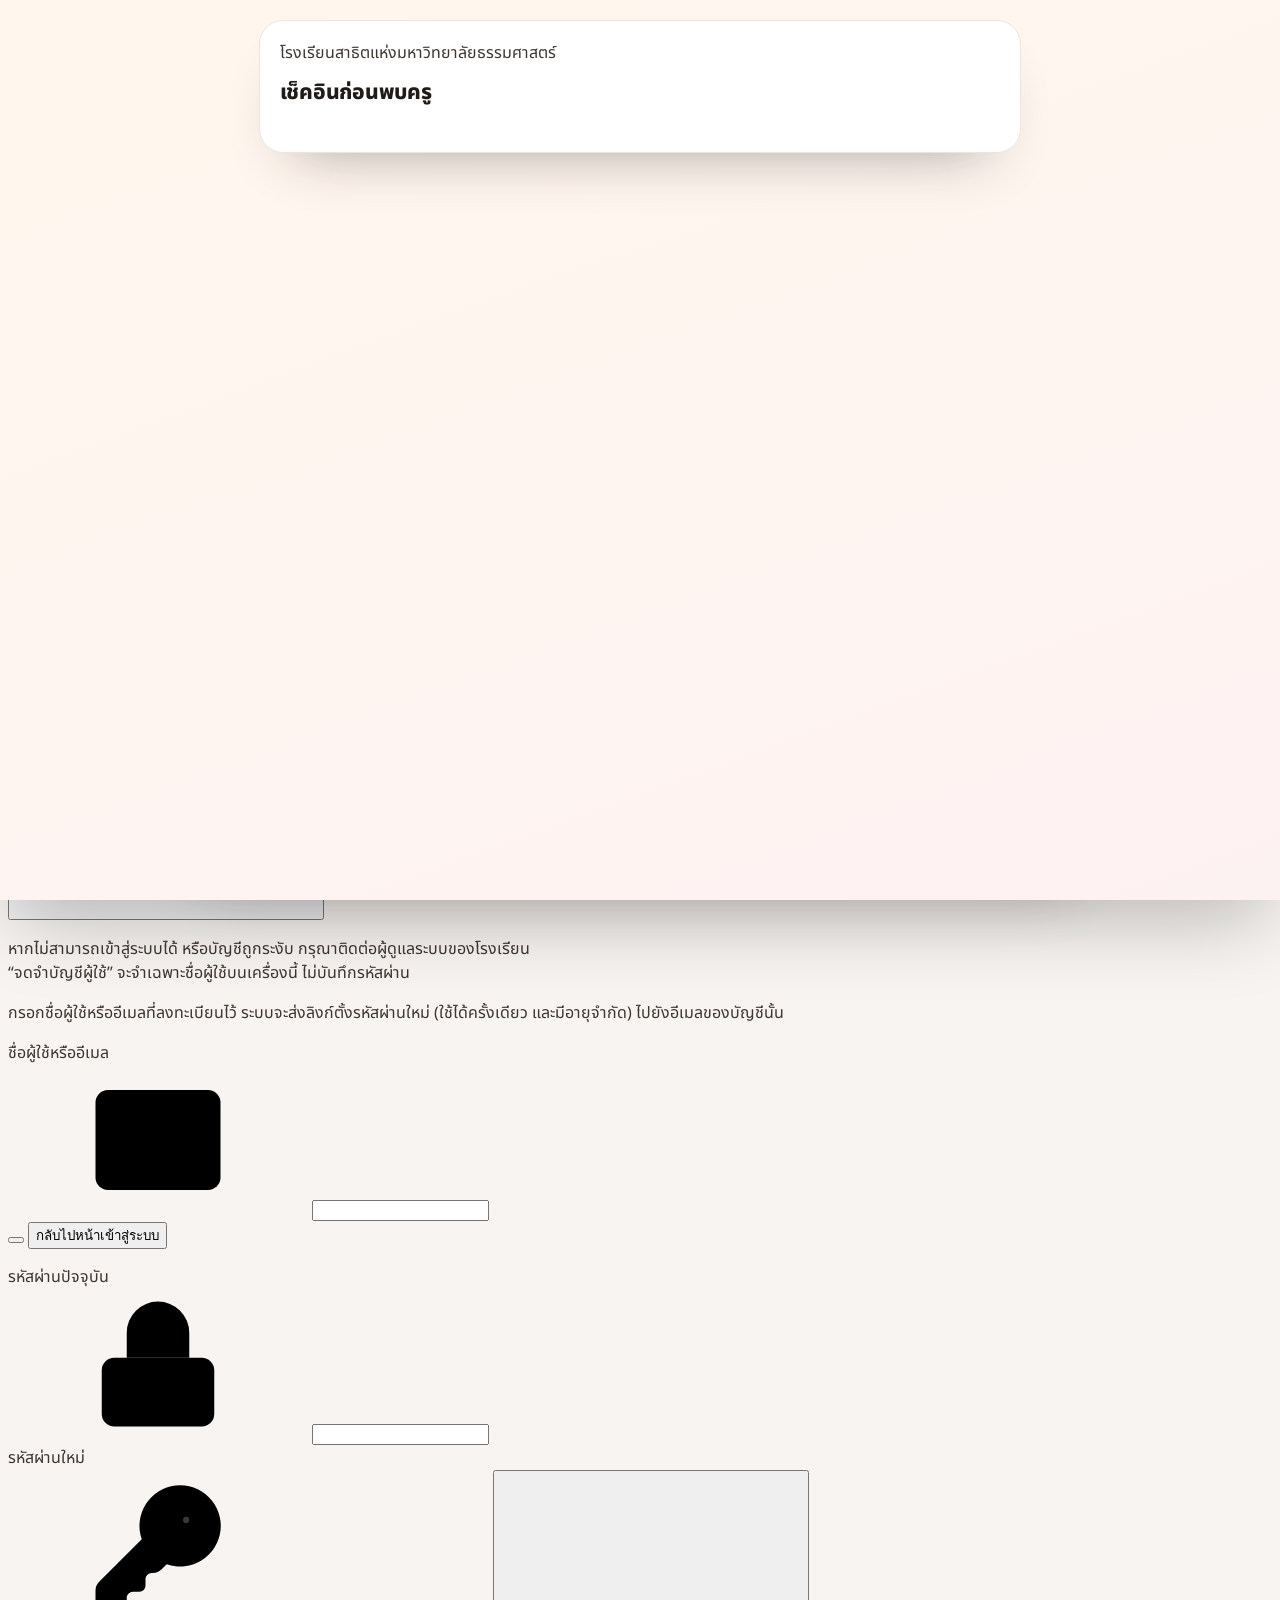
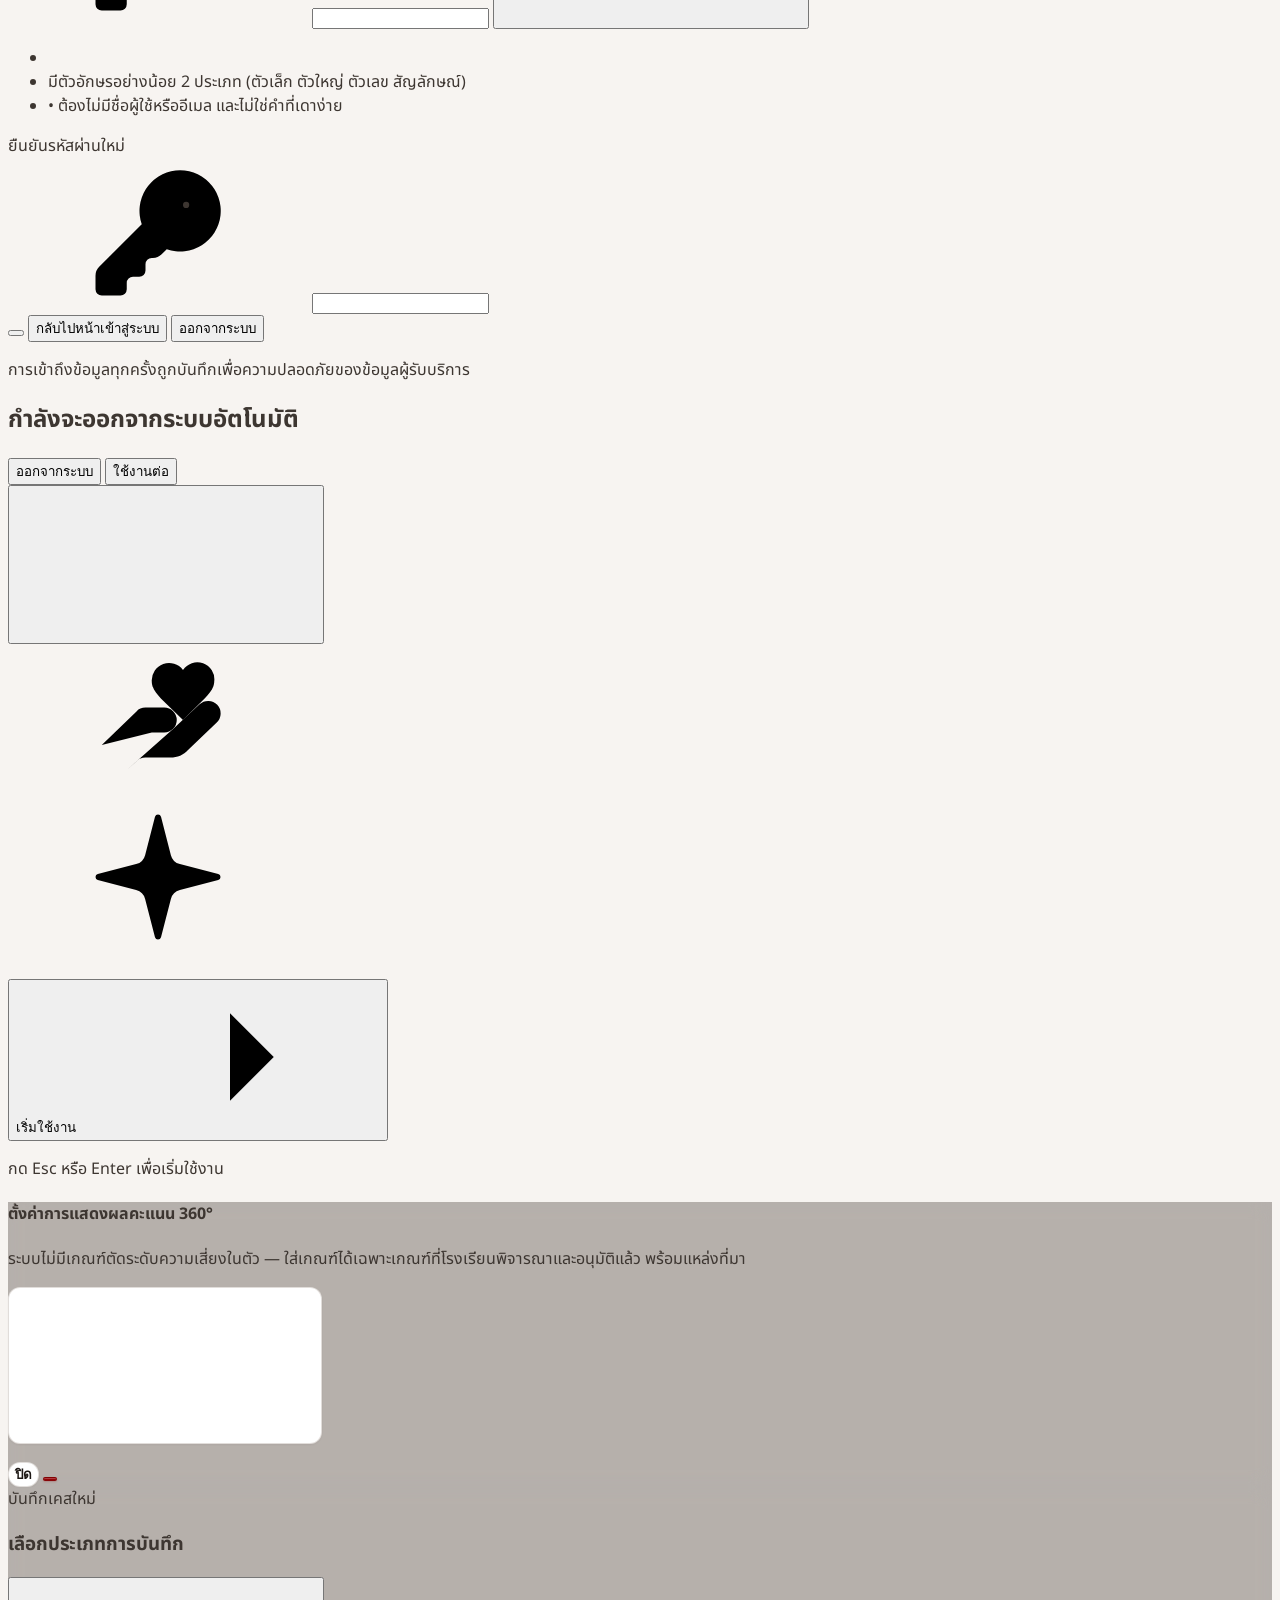
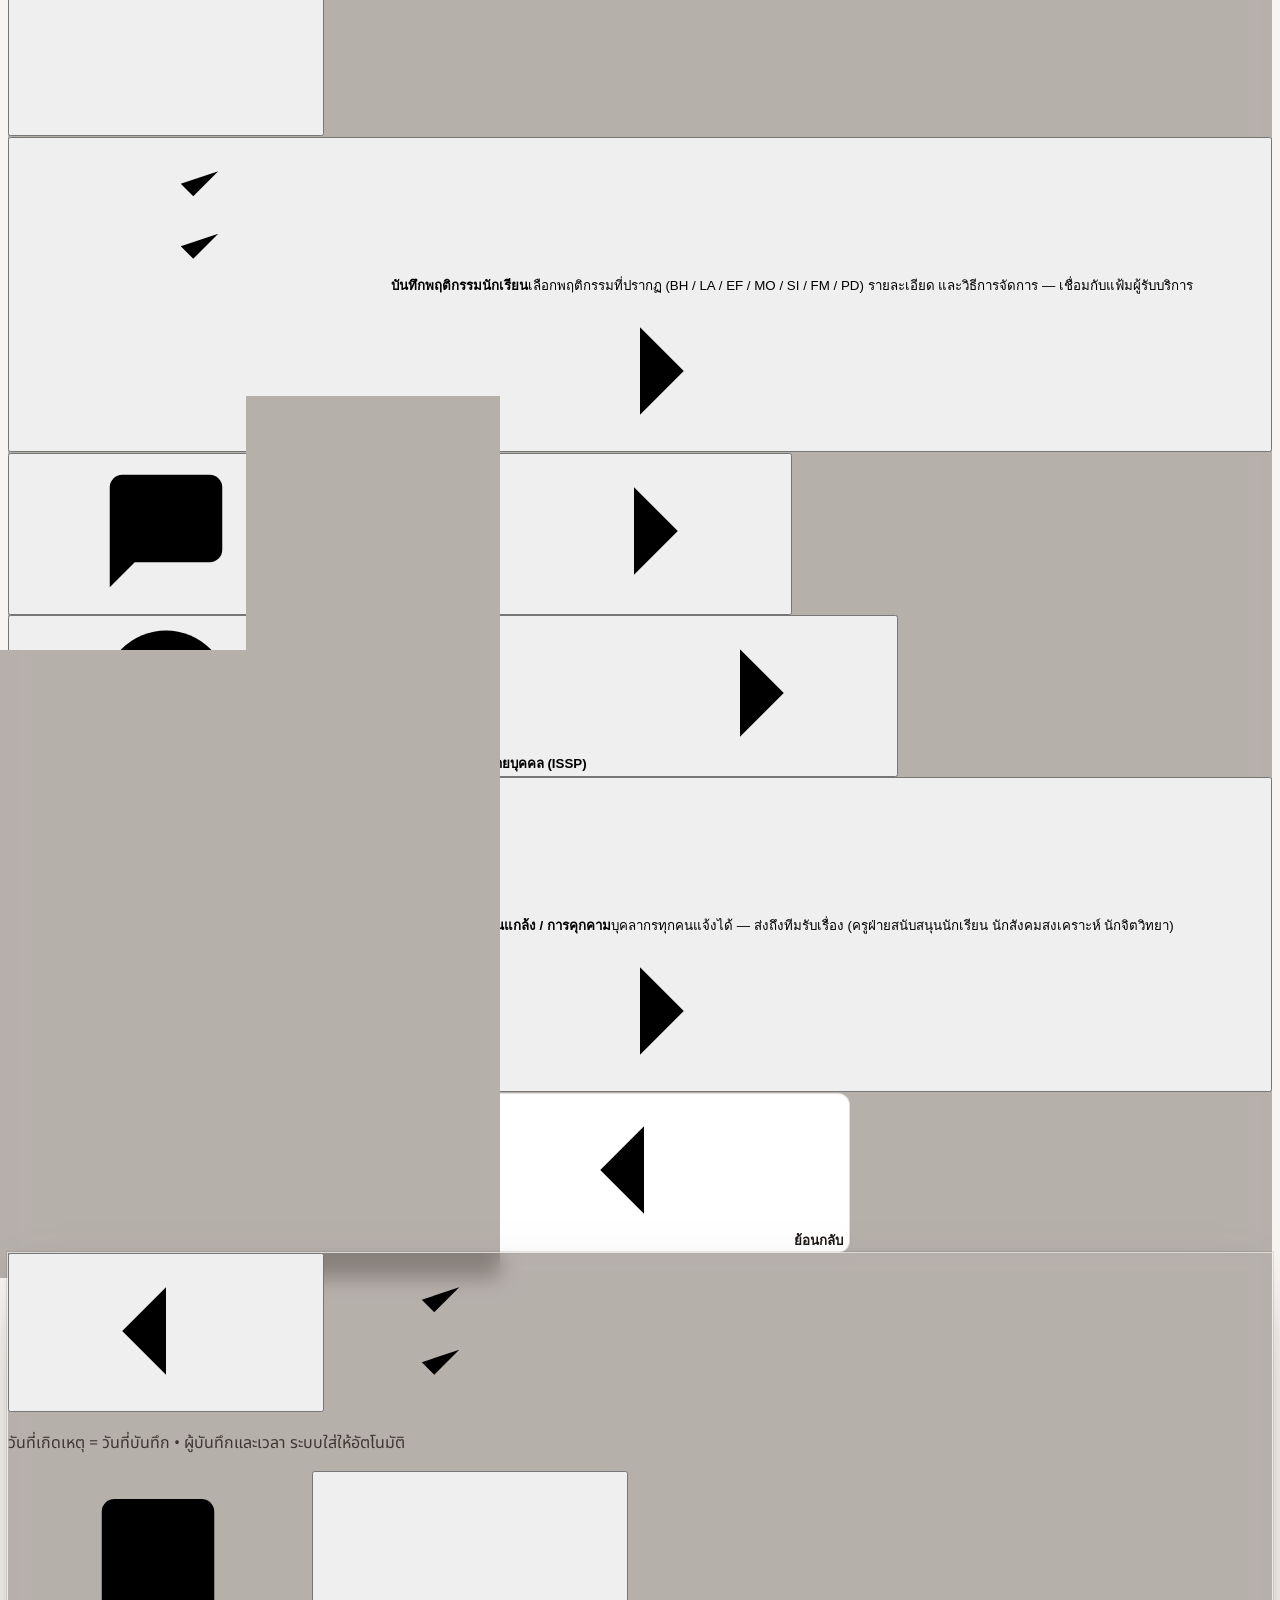
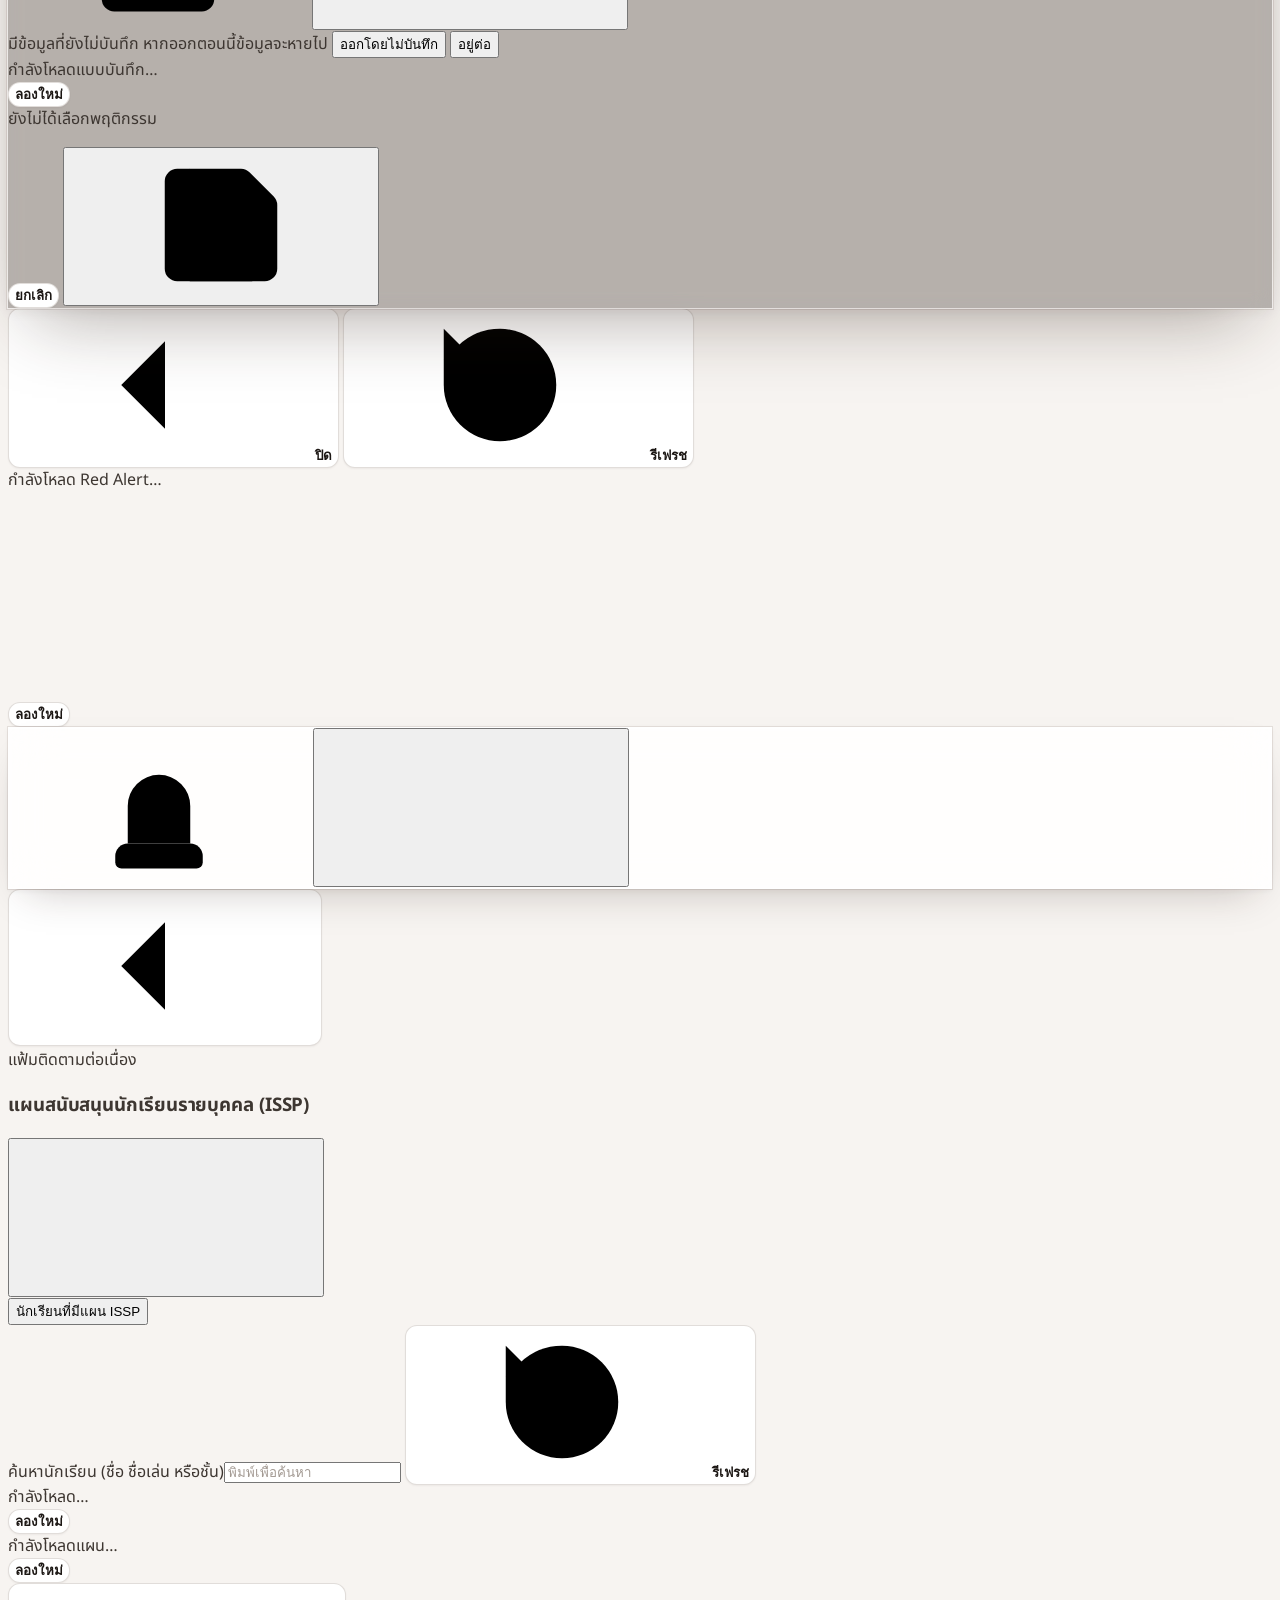
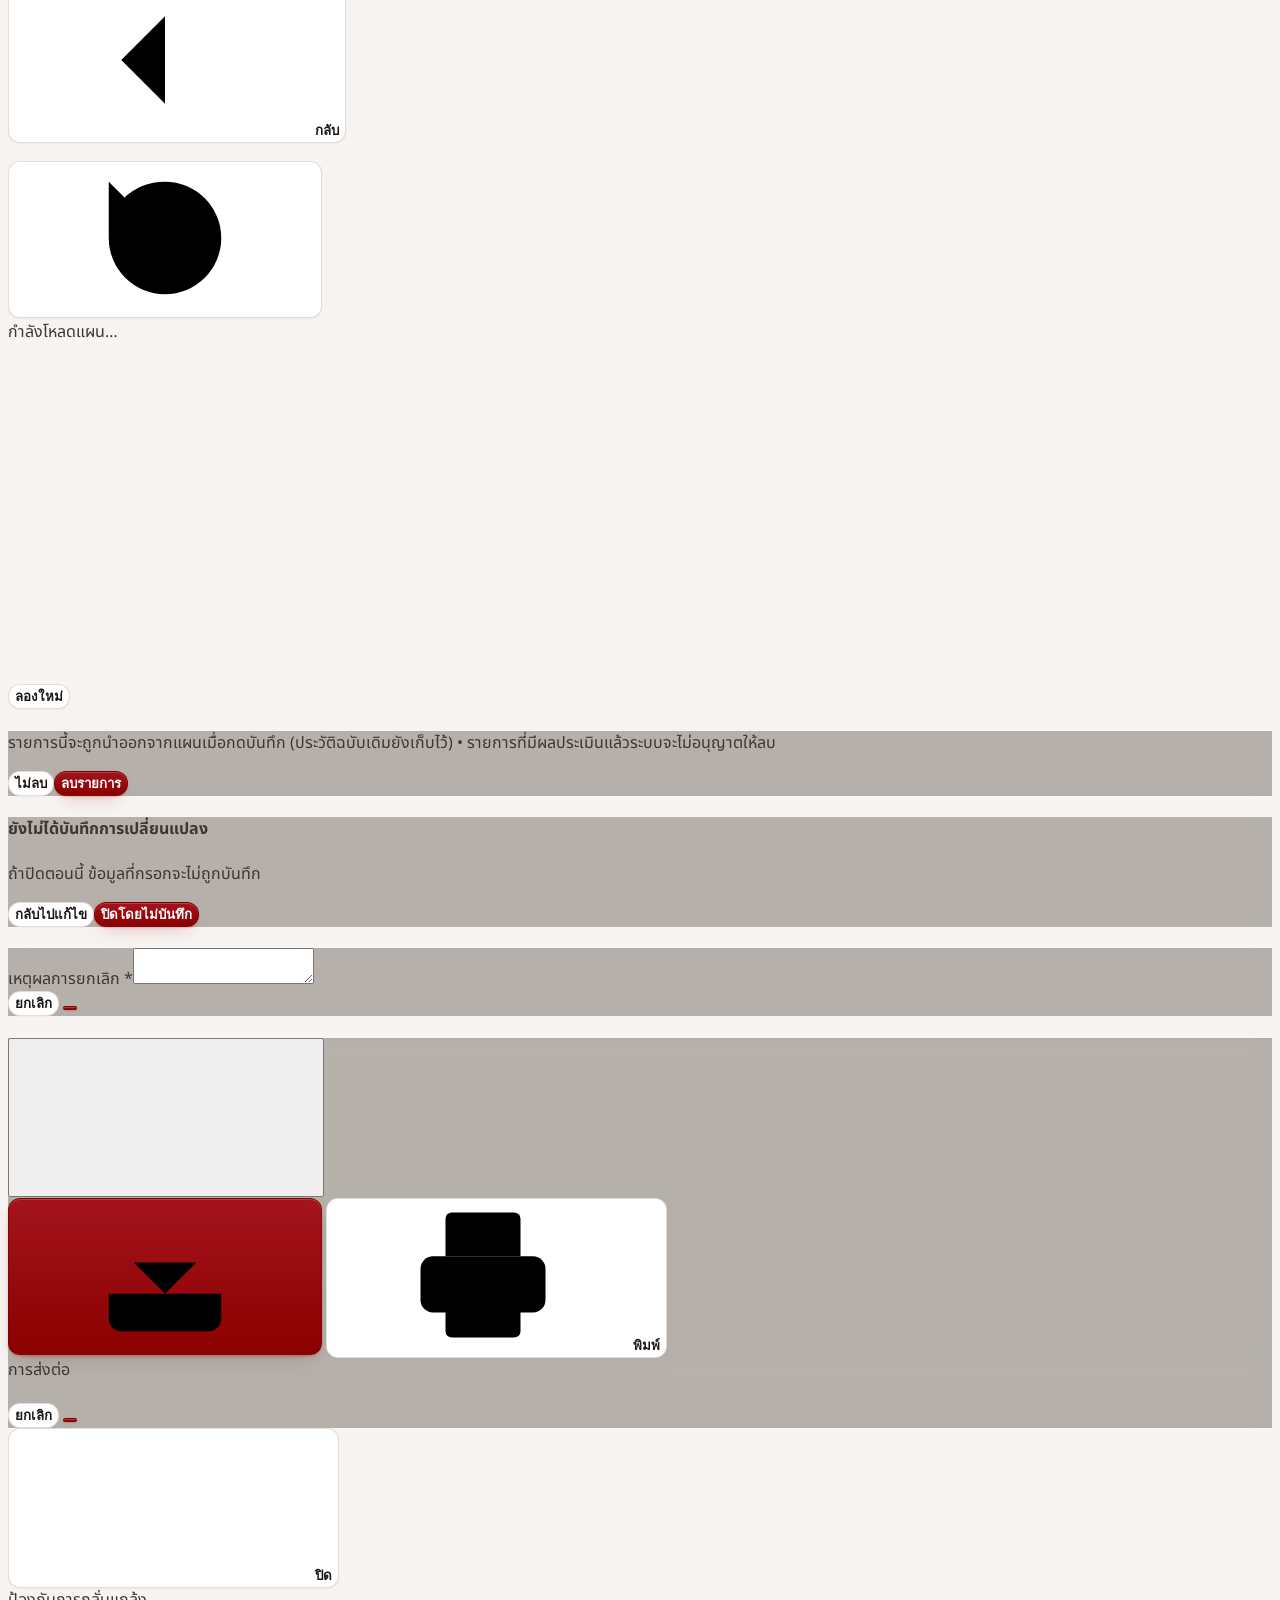
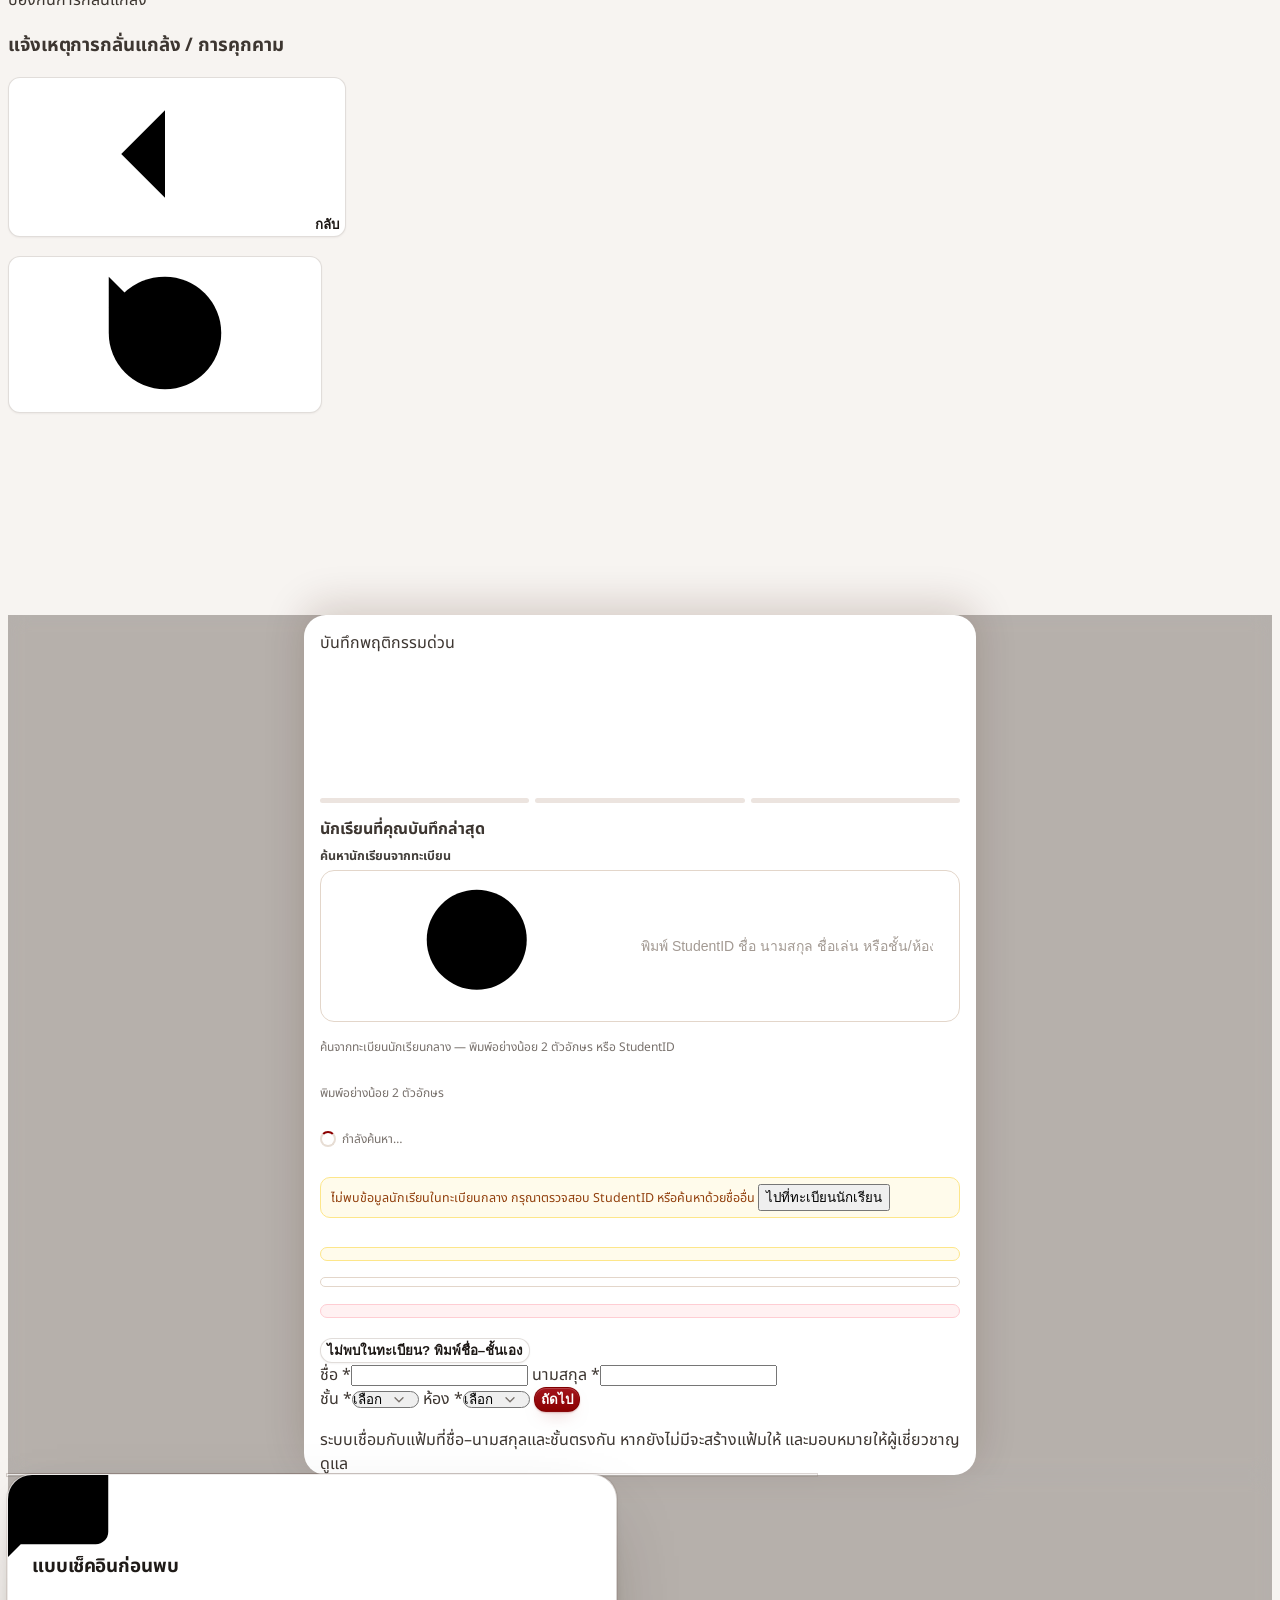
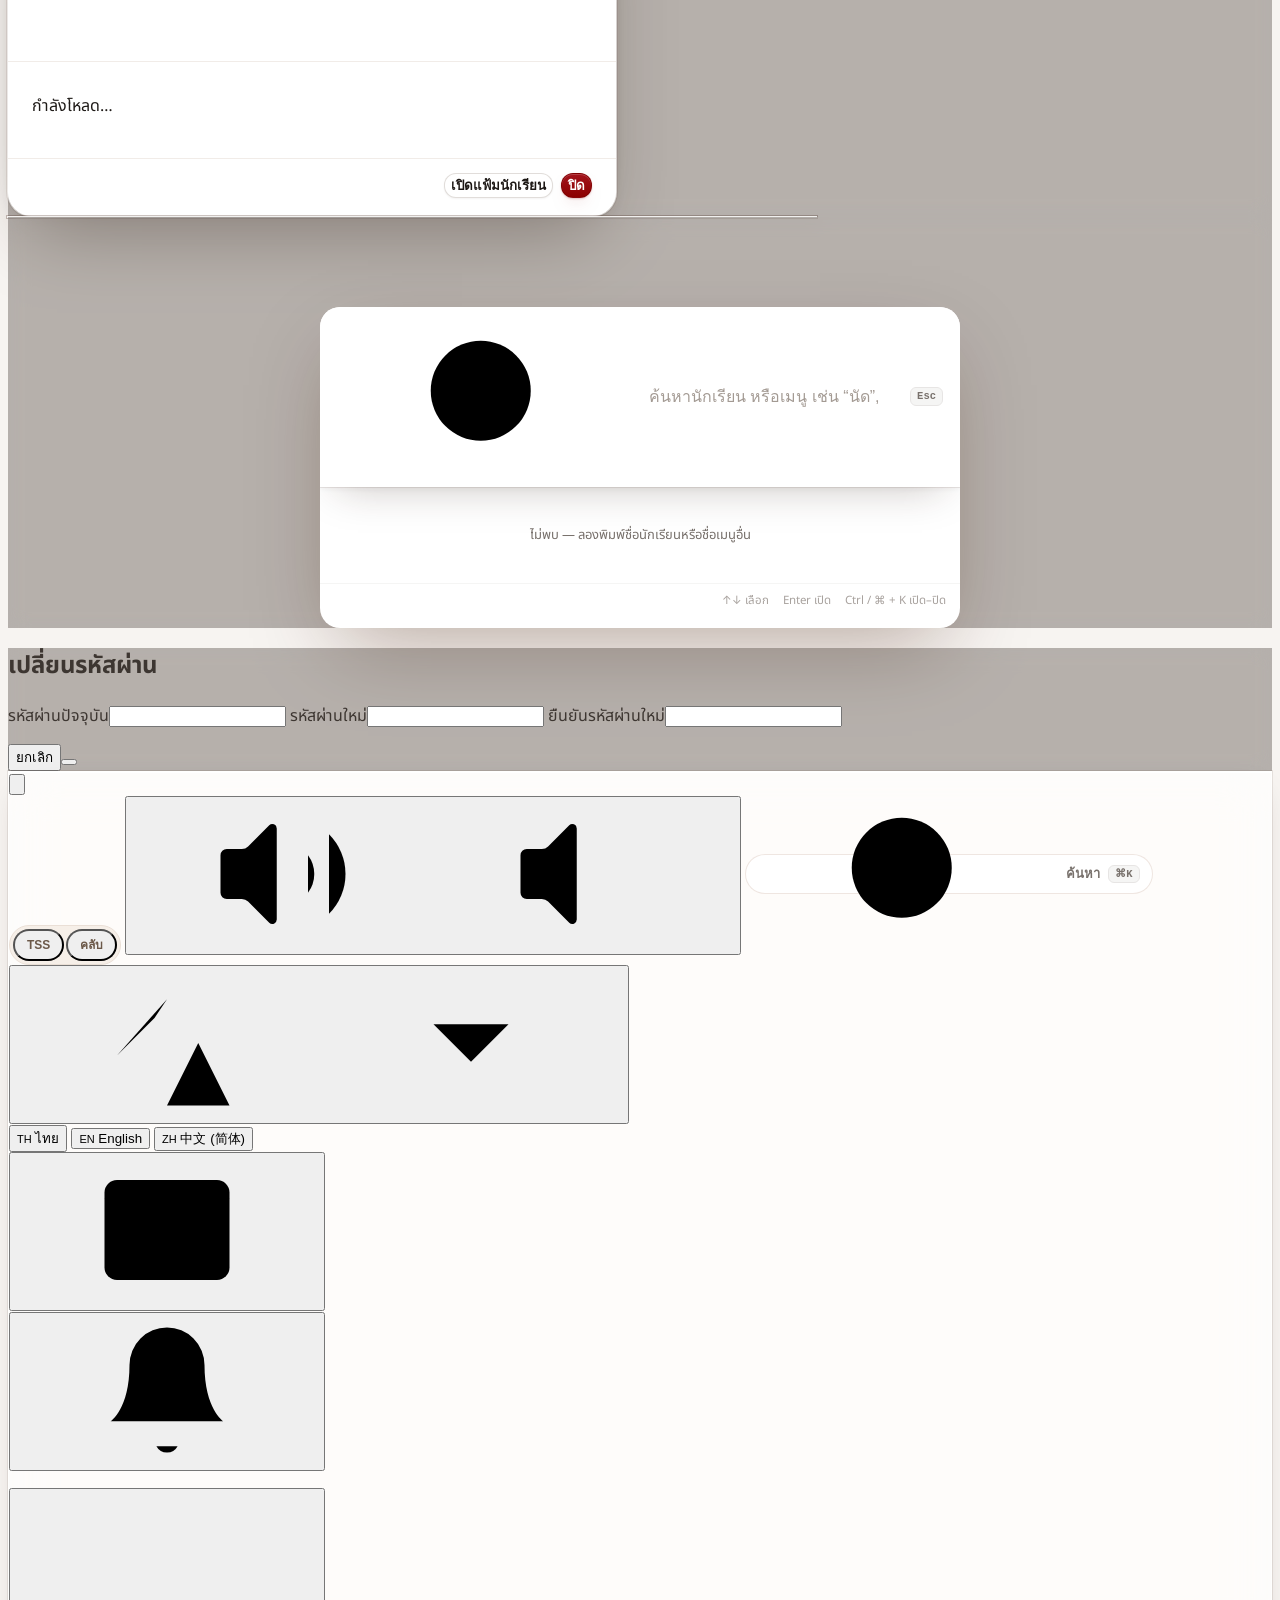
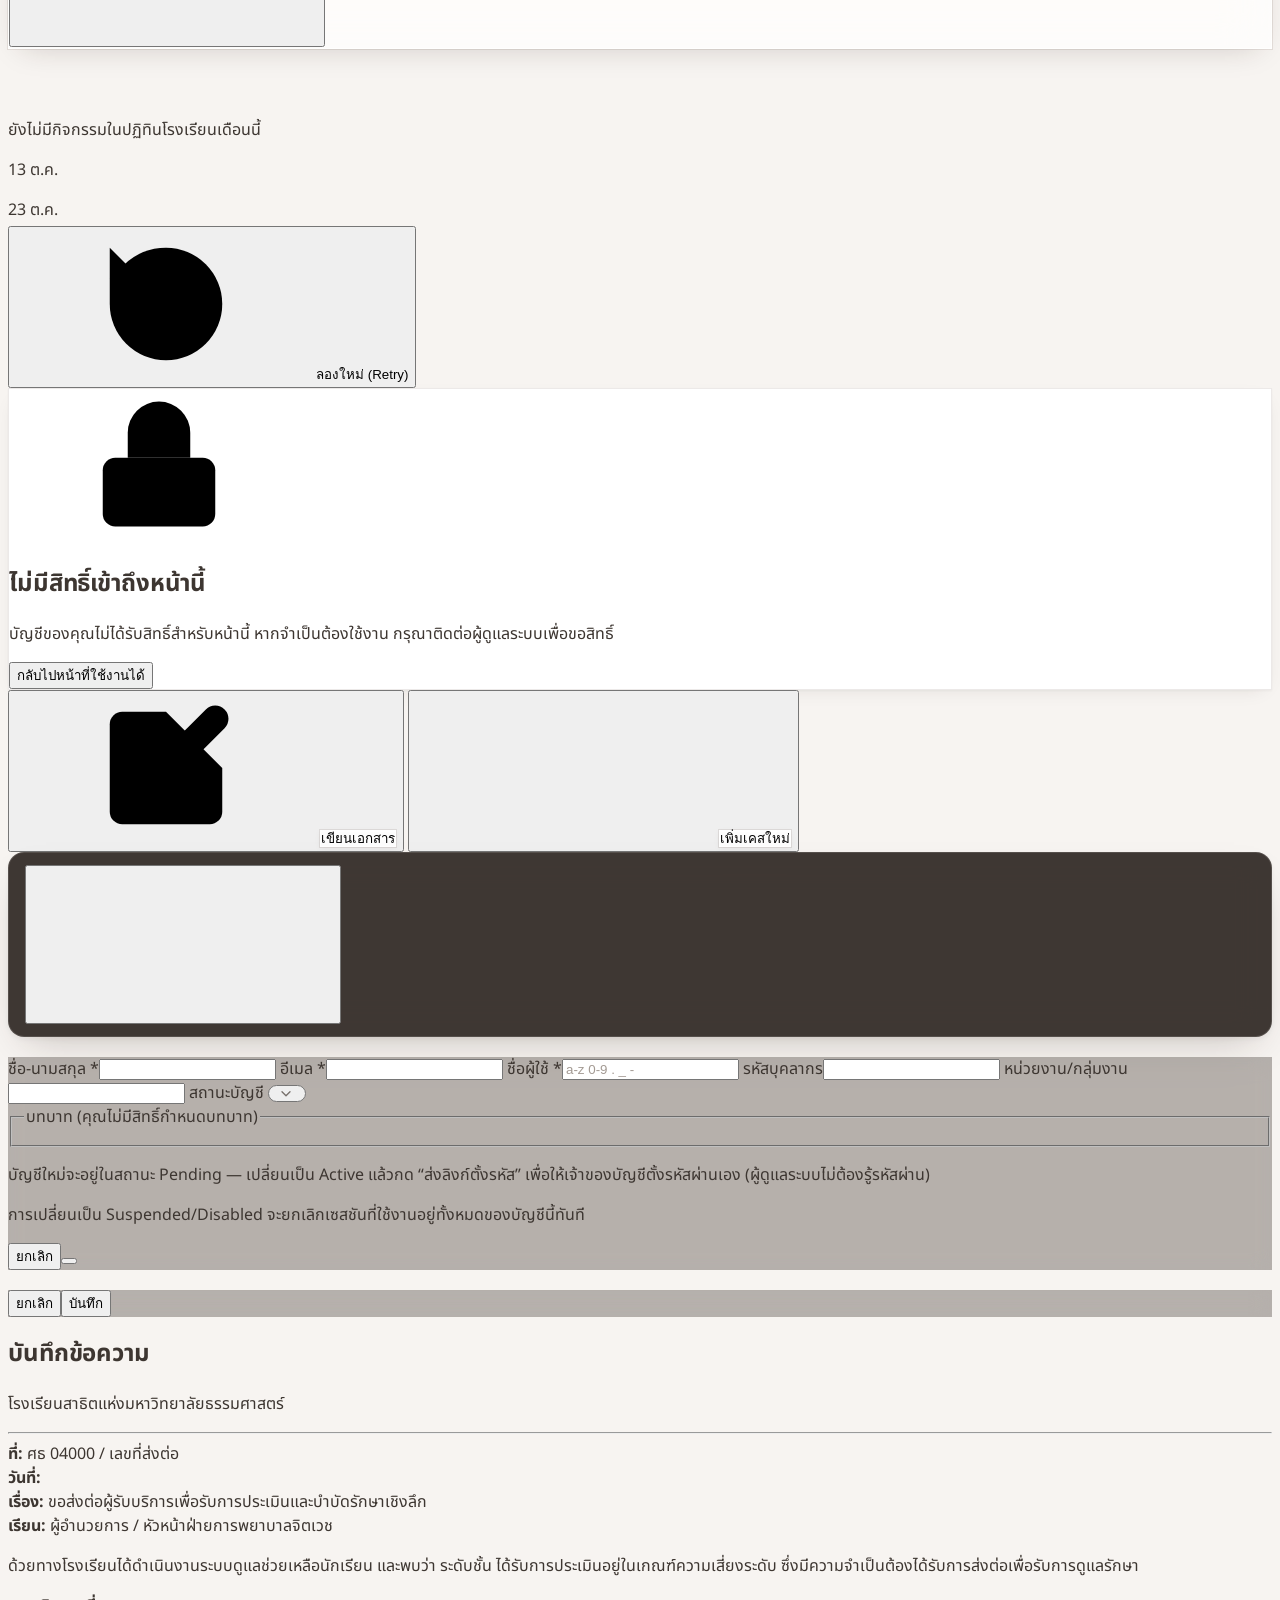
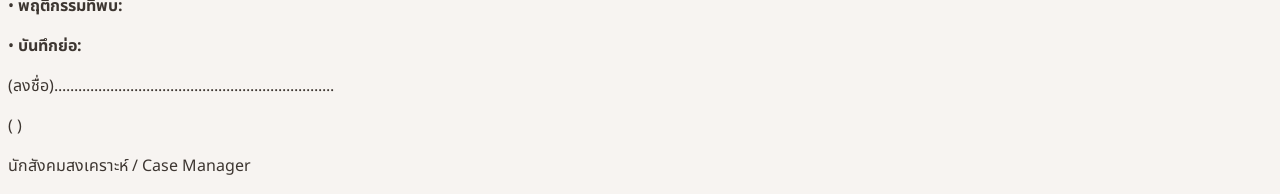
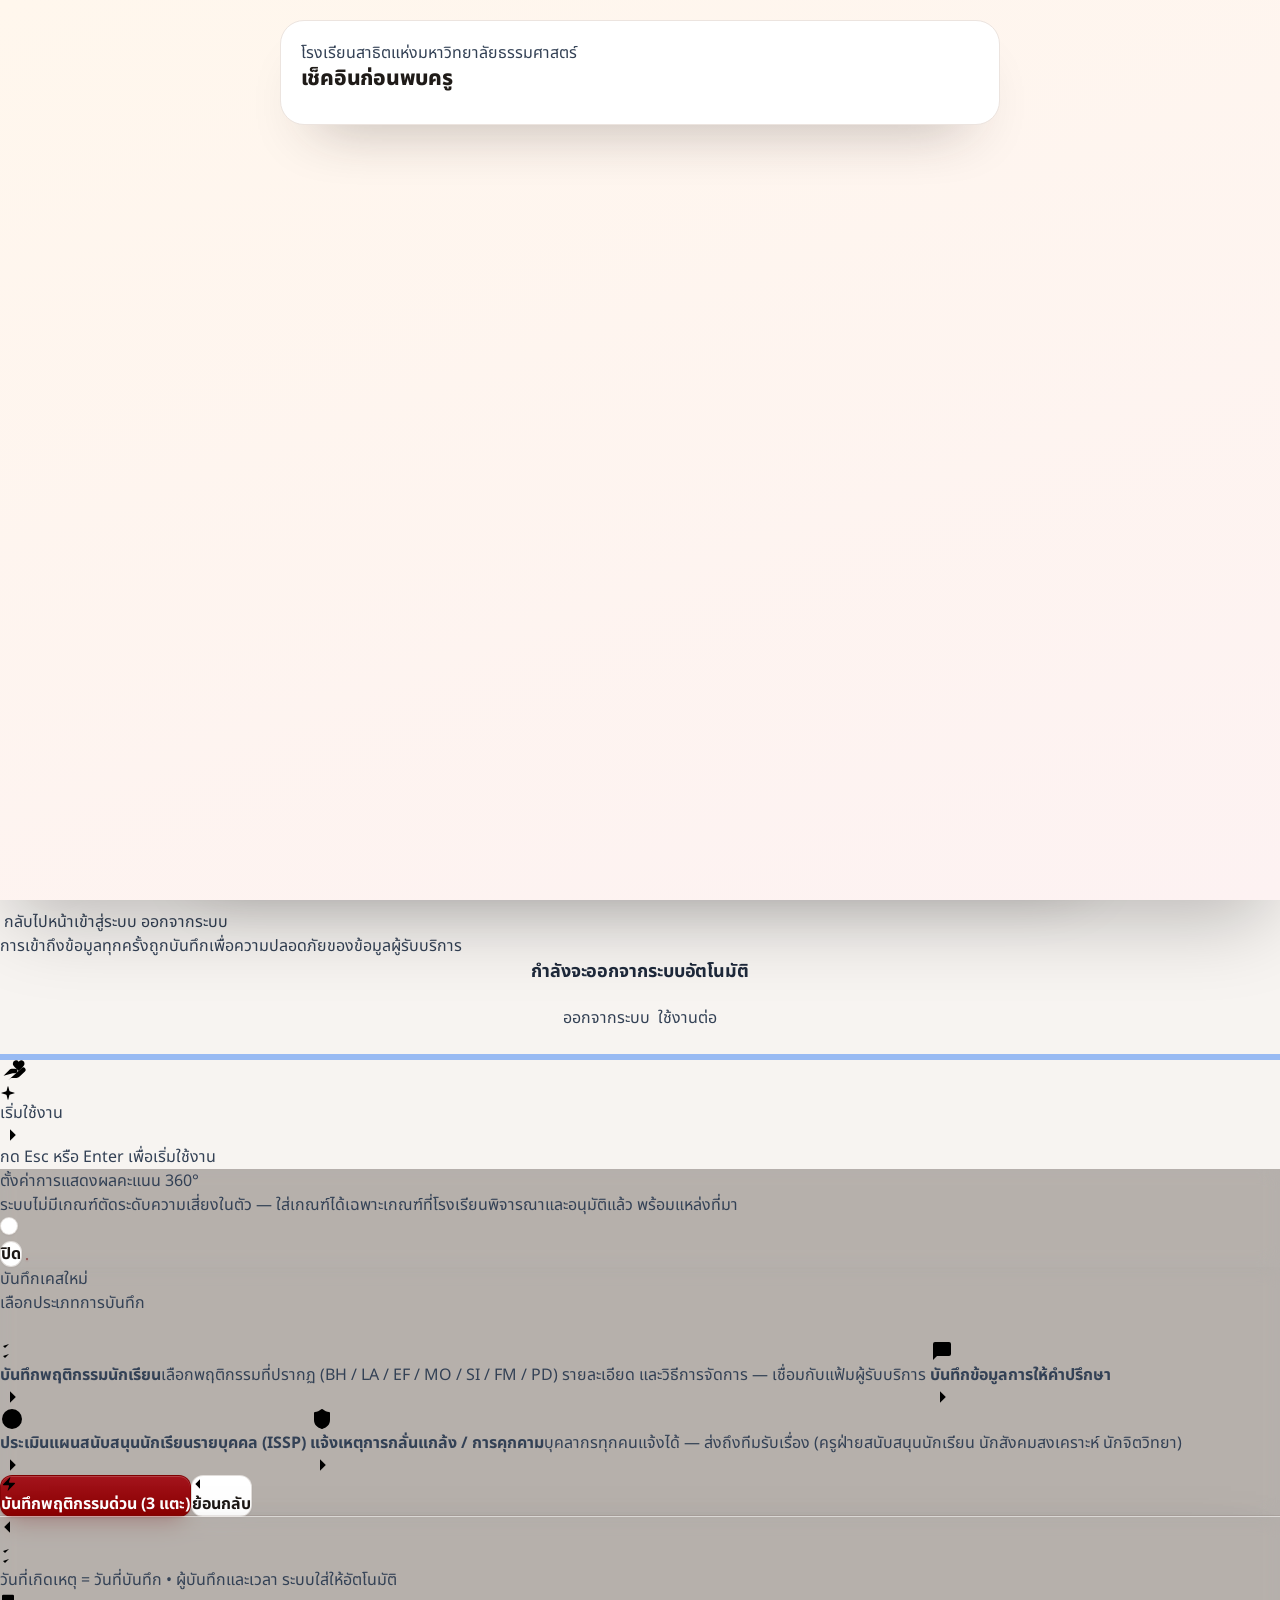
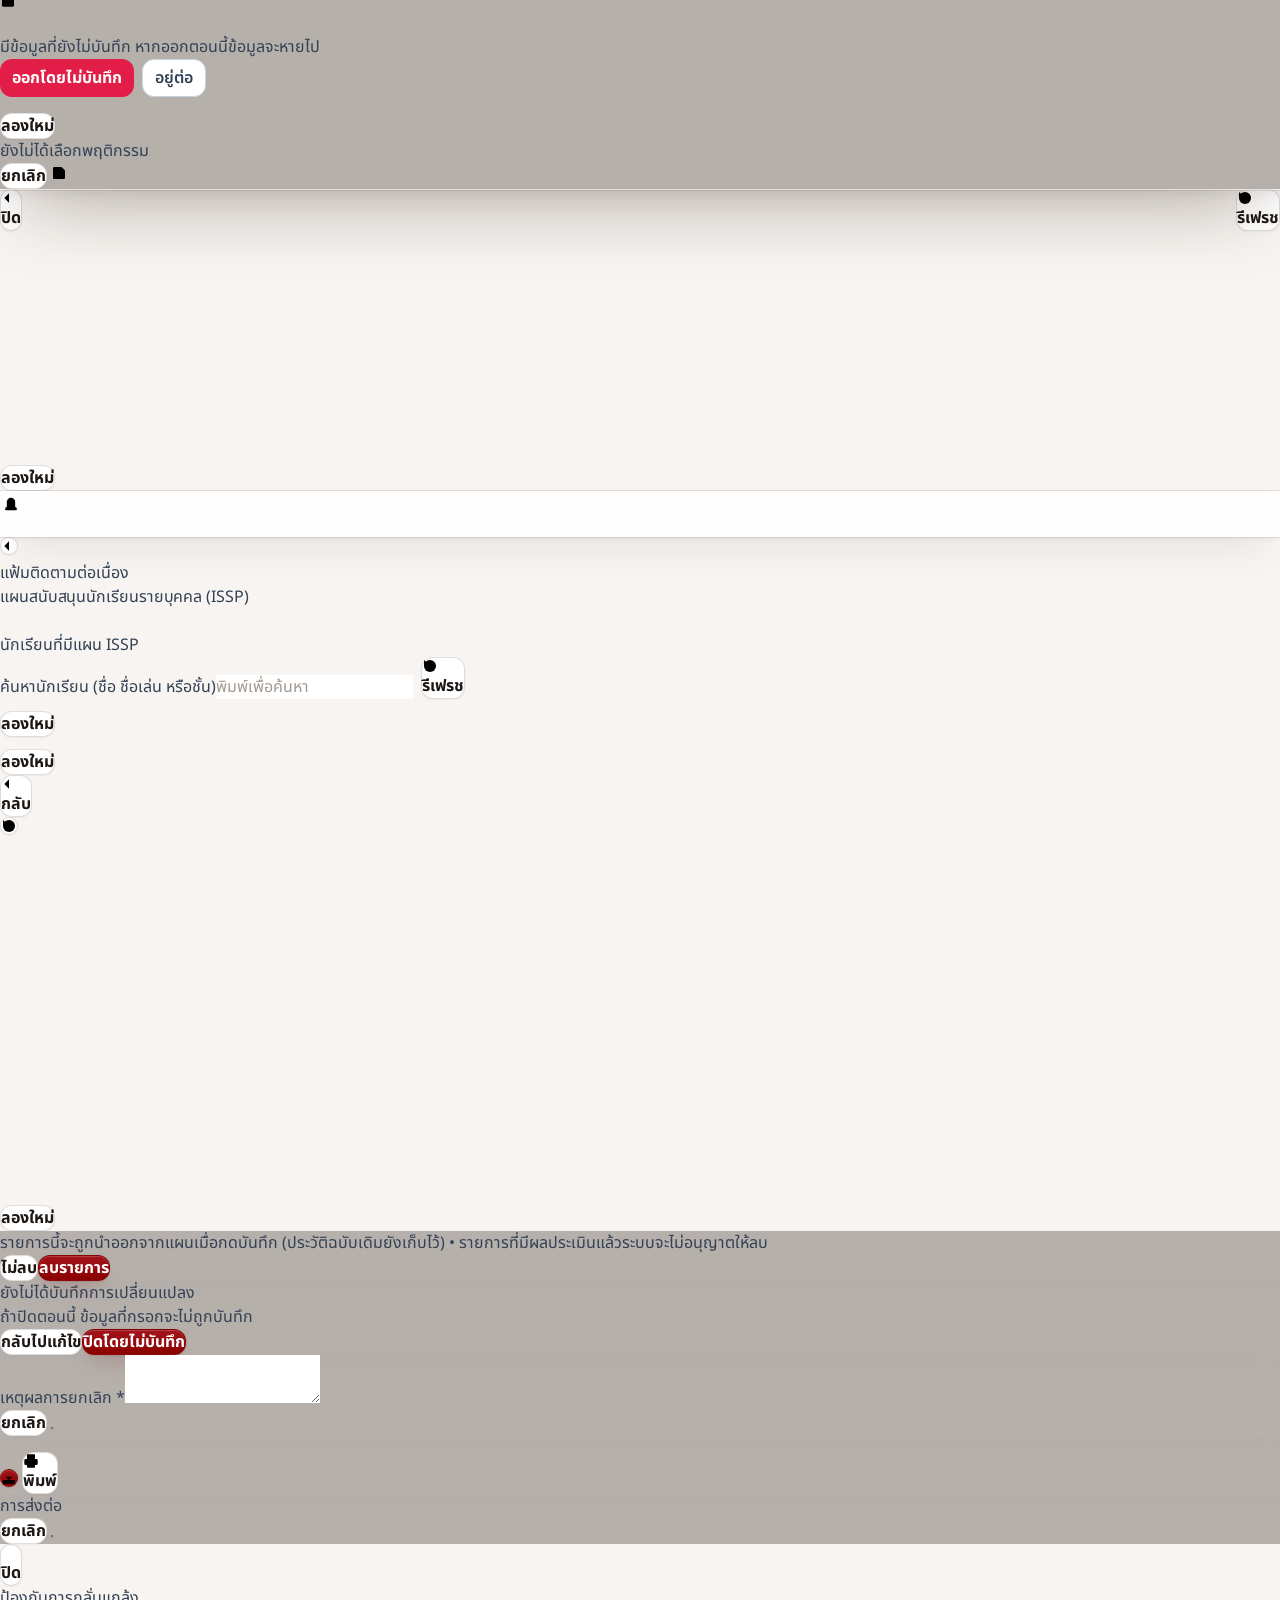
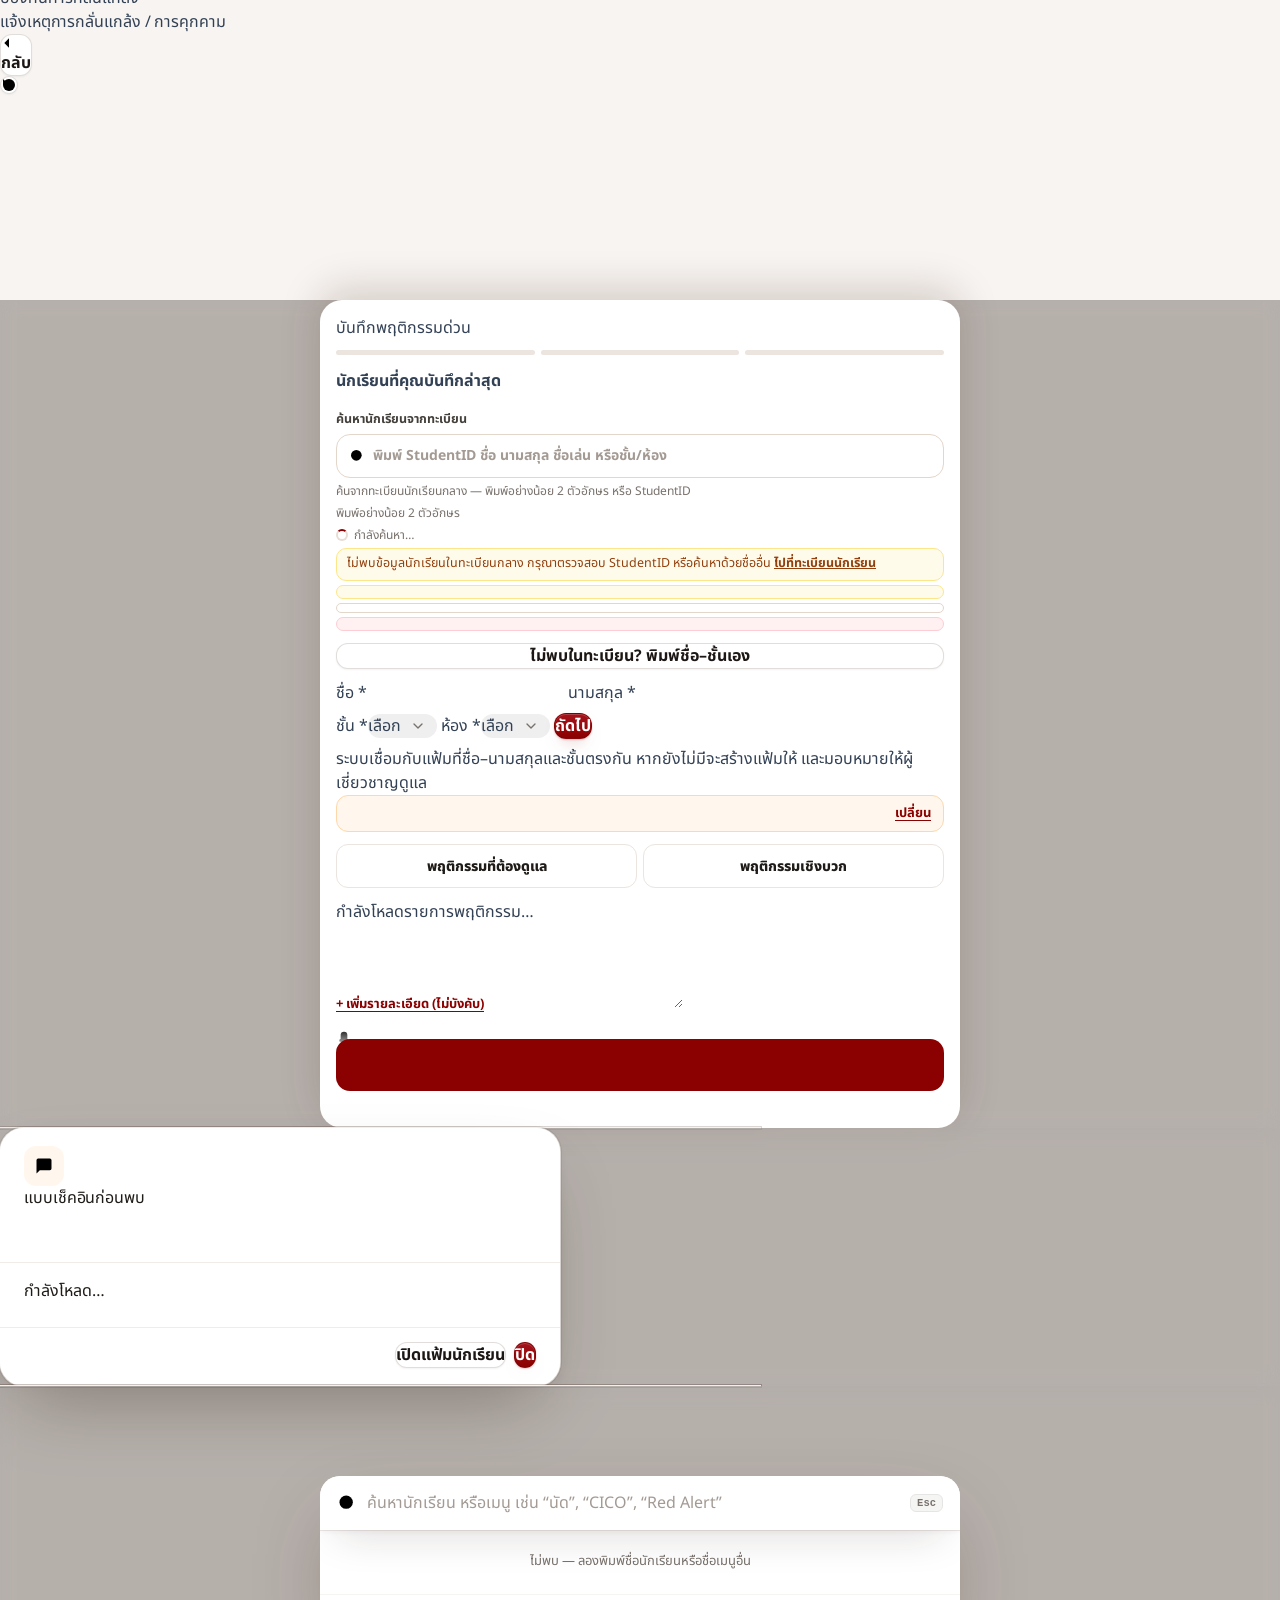
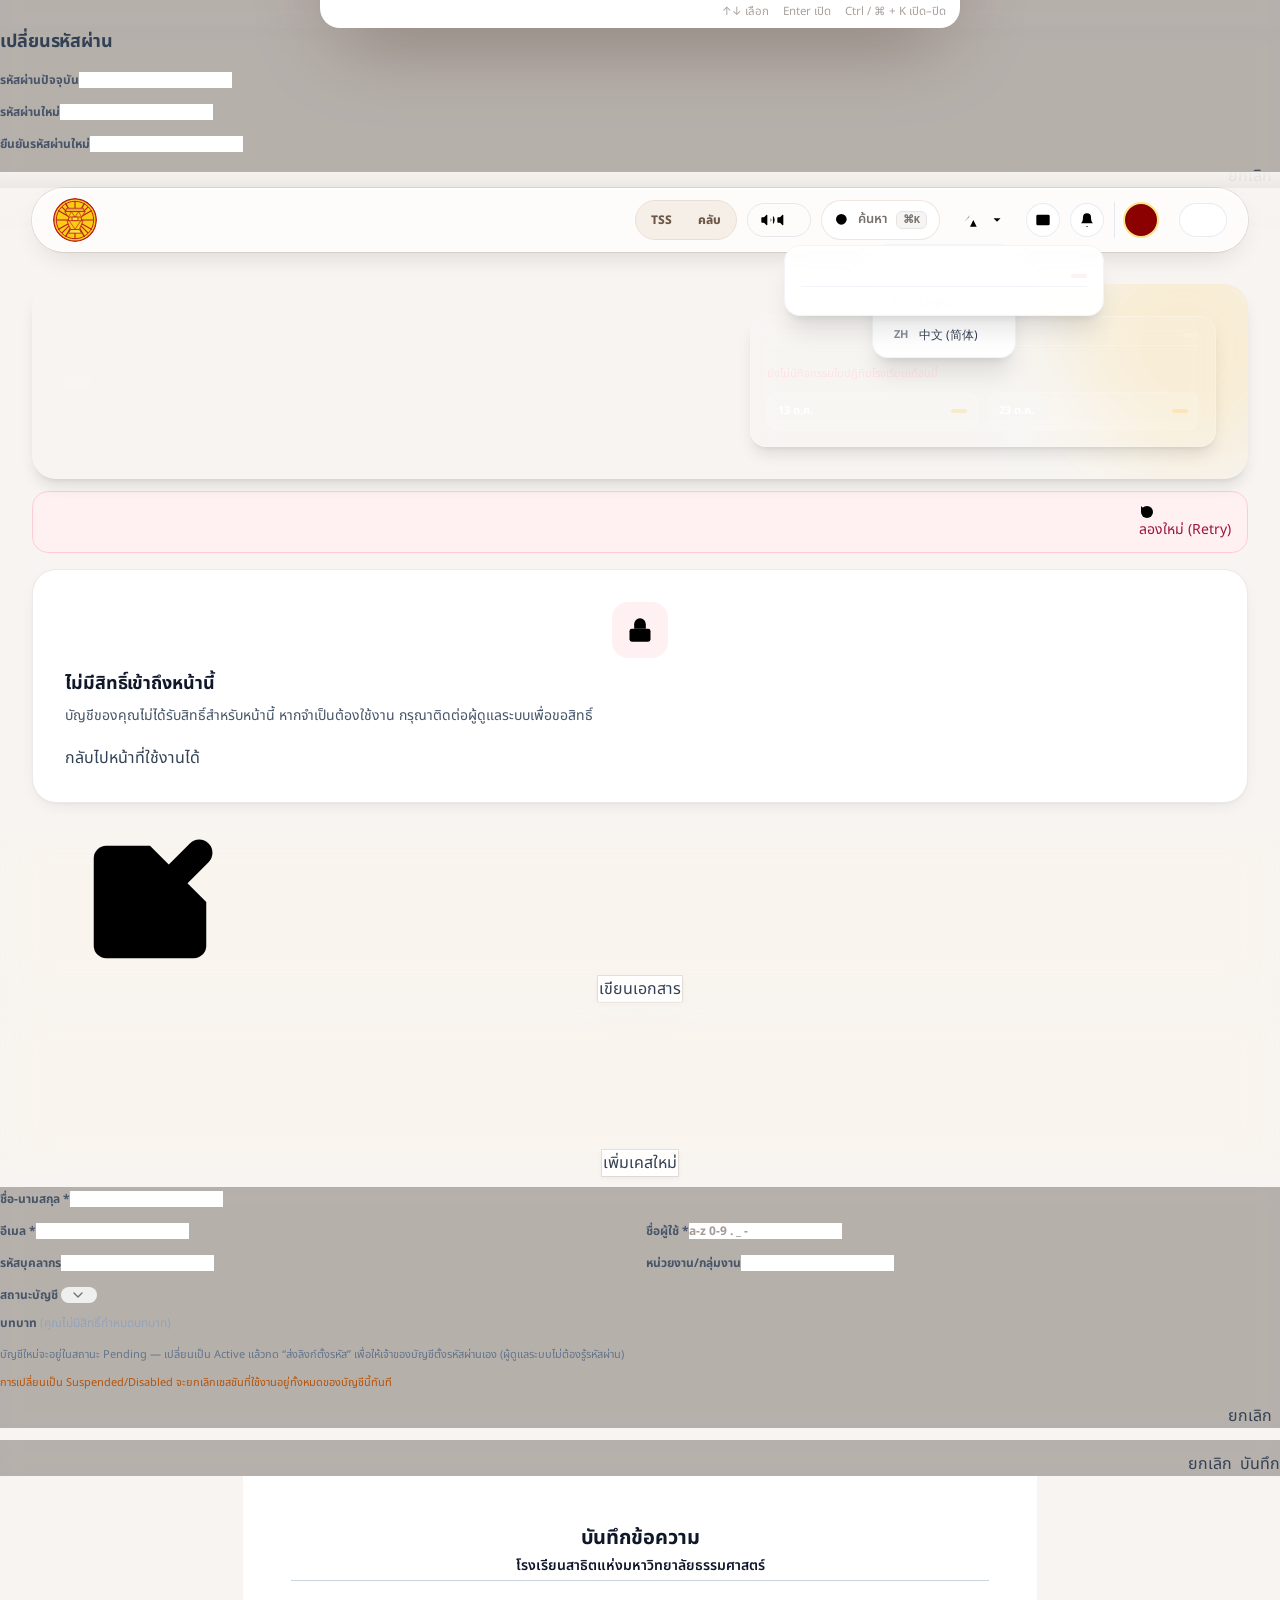
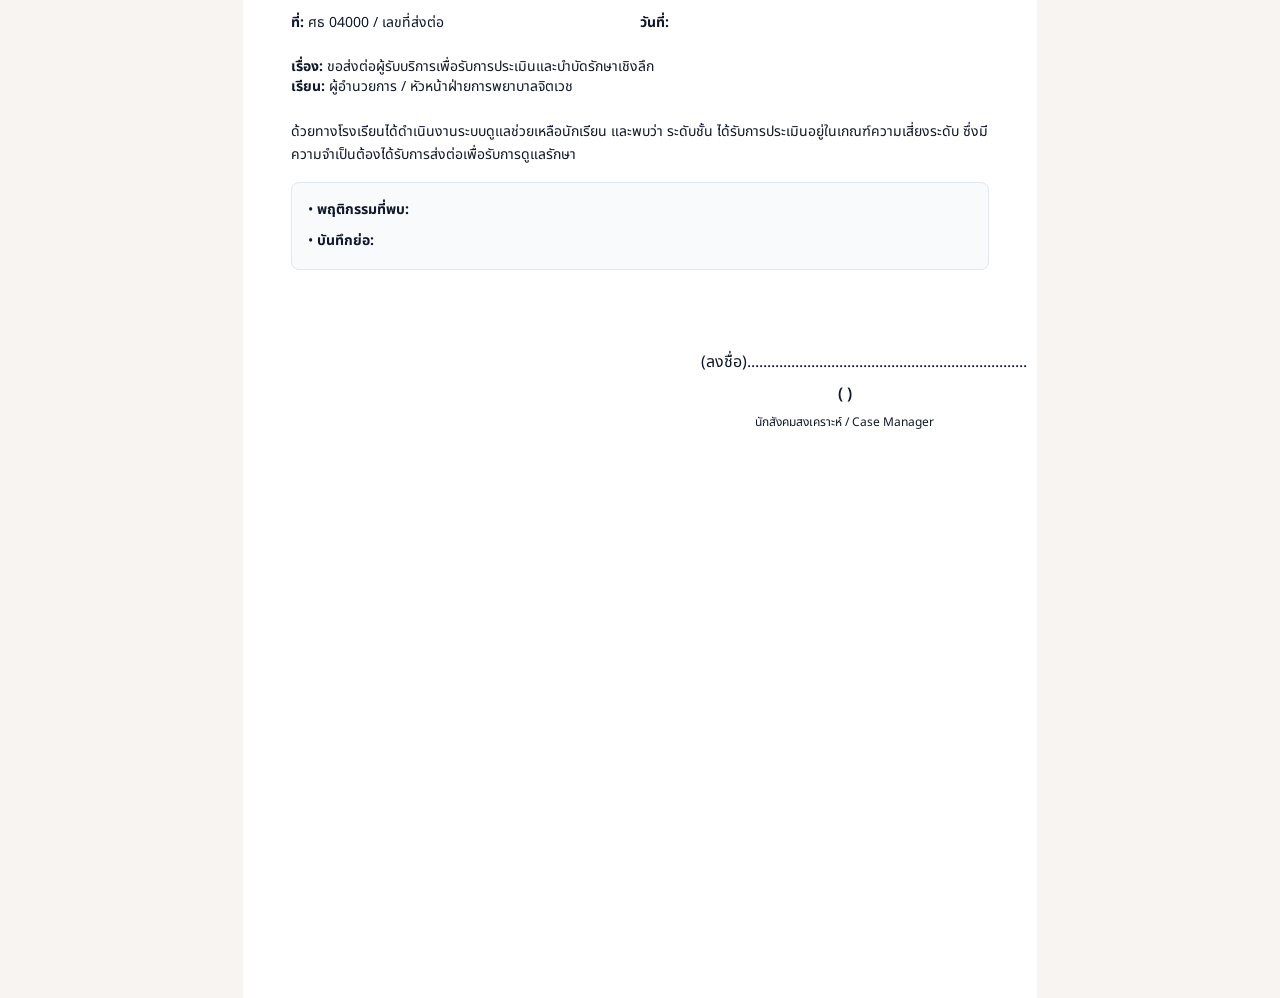
